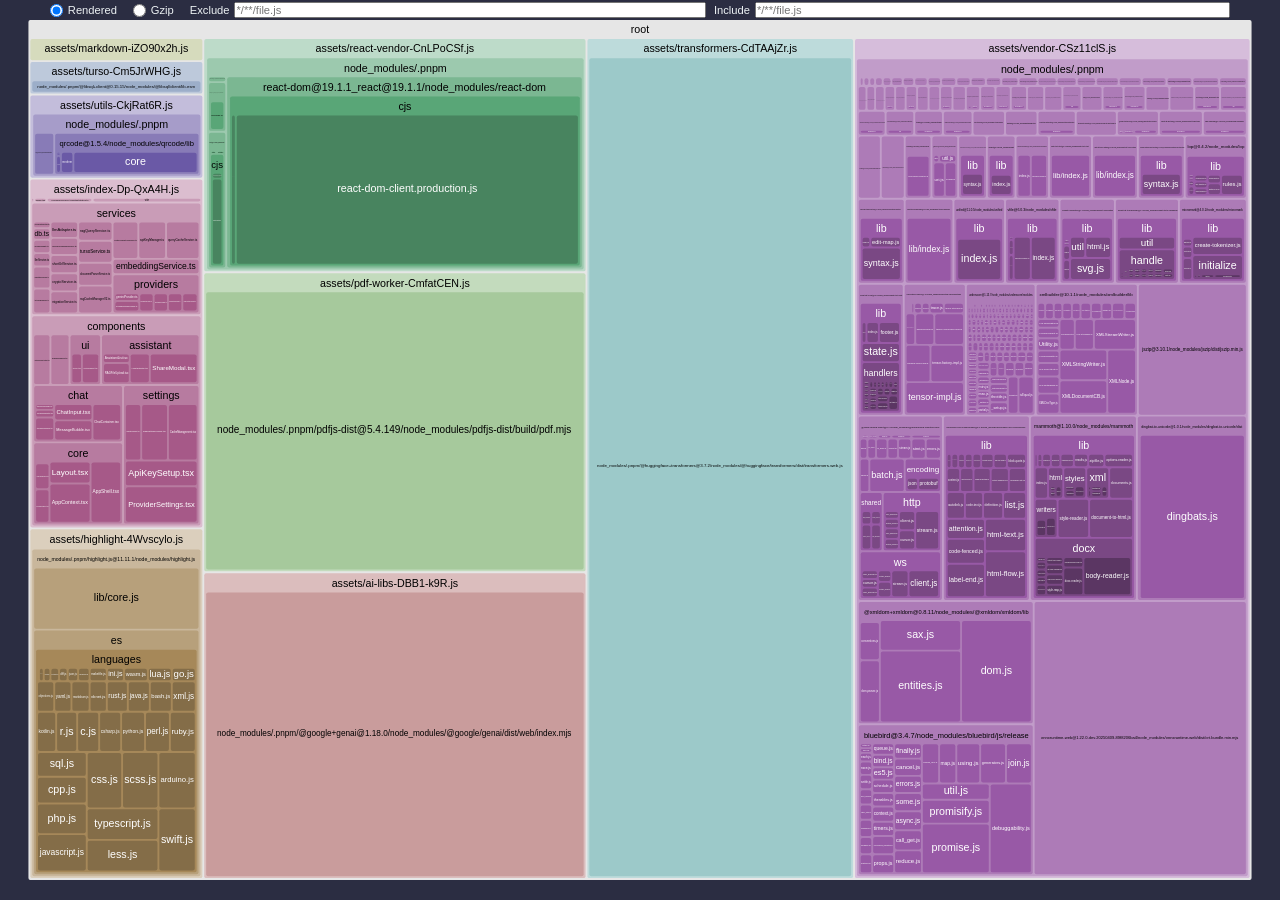
==== stats.html @ de88a408 "Updates" ====
<!DOCTYPE html>
<html lang="en">
<head>
  <meta charset="UTF-8" />
  <meta name="viewport" content="width=device-width, initial-scale=1.0" />
  <meta http-equiv="X-UA-Compatible" content="ie=edge" />
  <title>Rollup Visualizer</title>
  <style>
:root {
  --font-family: -apple-system, BlinkMacSystemFont, "Segoe UI", Roboto, "Helvetica Neue", Arial,
    "Noto Sans", sans-serif, "Apple Color Emoji", "Segoe UI Emoji", "Segoe UI Symbol",
    "Noto Color Emoji";
  --background-color: #2b2d42;
  --text-color: #edf2f4;
}

html {
  box-sizing: border-box;
}

*,
*:before,
*:after {
  box-sizing: inherit;
}

html {
  background-color: var(--background-color);
  color: var(--text-color);
  font-family: var(--font-family);
}

body {
  padding: 0;
  margin: 0;
}

html,
body {
  height: 100%;
  width: 100%;
  overflow: hidden;
}

body {
  display: flex;
  flex-direction: column;
}

svg {
  vertical-align: middle;
  width: 100%;
  height: 100%;
  max-height: 100vh;
}

main {
  flex-grow: 1;
  height: 100vh;
  padding: 20px;
}

.tooltip {
  position: absolute;
  z-index: 1070;
  border: 2px solid;
  border-radius: 5px;
  padding: 5px;
  font-size: 0.875rem;
  background-color: var(--background-color);
  color: var(--text-color);
}

.tooltip-hidden {
  visibility: hidden;
  opacity: 0;
}

.sidebar {
  position: fixed;
  top: 0;
  left: 0;
  right: 0;
  display: flex;
  flex-direction: row;
  font-size: 0.7rem;
  align-items: center;
  margin: 0 50px;
  height: 20px;
}

.size-selectors {
  display: flex;
  flex-direction: row;
  align-items: center;
}

.size-selector {
  display: flex;
  flex-direction: row;
  align-items: center;
  justify-content: center;
  margin-right: 1rem;
}
.size-selector input {
  margin: 0 0.3rem 0 0;
}

.filters {
  flex: 1;
  display: flex;
  flex-direction: row;
  align-items: center;
}

.module-filters {
  display: flex;
  flex-grow: 1;
}

.module-filter {
  display: flex;
  flex-direction: row;
  align-items: center;
  justify-content: center;
  flex: 1;
}
.module-filter input {
  flex: 1;
  height: 1rem;
  padding: 0.01rem;
  font-size: 0.7rem;
  margin-left: 0.3rem;
}
.module-filter + .module-filter {
  margin-left: 0.5rem;
}

.node {
  cursor: pointer;
}
  </style>
</head>
<body>
  <main></main>
  <script>
  /*<!--*/
var drawChart = (function (exports) {
  'use strict';

  var n,l$1,u$2,i$1,r$1,o$1,e$1,f$2,c$1,s$1,a$1,h$1,p$1={},v$1=[],y$1=/acit|ex(?:s|g|n|p|$)|rph|grid|ows|mnc|ntw|ine[ch]|zoo|^ord|itera/i,w$1=Array.isArray;function d$1(n,l){for(var u in l)n[u]=l[u];return n}function g(n){n&&n.parentNode&&n.parentNode.removeChild(n);}function _$1(l,u,t){var i,r,o,e={};for(o in u)"key"==o?i=u[o]:"ref"==o?r=u[o]:e[o]=u[o];if(arguments.length>2&&(e.children=arguments.length>3?n.call(arguments,2):t),"function"==typeof l&&null!=l.defaultProps)for(o in l.defaultProps) void 0===e[o]&&(e[o]=l.defaultProps[o]);return m$1(l,e,i,r,null)}function m$1(n,t,i,r,o){var e={type:n,props:t,key:i,ref:r,__k:null,__:null,__b:0,__e:null,__c:null,constructor:void 0,__v:null==o?++u$2:o,__i:-1,__u:0};return null==o&&null!=l$1.vnode&&l$1.vnode(e),e}function k$1(n){return n.children}function x$1(n,l){this.props=n,this.context=l;}function S(n,l){if(null==l)return n.__?S(n.__,n.__i+1):null;for(var u;l<n.__k.length;l++)if(null!=(u=n.__k[l])&&null!=u.__e)return u.__e;return "function"==typeof n.type?S(n):null}function C$1(n){var l,u;if(null!=(n=n.__)&&null!=n.__c){for(n.__e=n.__c.base=null,l=0;l<n.__k.length;l++)if(null!=(u=n.__k[l])&&null!=u.__e){n.__e=n.__c.base=u.__e;break}return C$1(n)}}function M(n){(!n.__d&&(n.__d=true)&&i$1.push(n)&&!$.__r++||r$1!=l$1.debounceRendering)&&((r$1=l$1.debounceRendering)||o$1)($);}function $(){for(var n,u,t,r,o,f,c,s=1;i$1.length;)i$1.length>s&&i$1.sort(e$1),n=i$1.shift(),s=i$1.length,n.__d&&(t=void 0,o=(r=(u=n).__v).__e,f=[],c=[],u.__P&&((t=d$1({},r)).__v=r.__v+1,l$1.vnode&&l$1.vnode(t),O(u.__P,t,r,u.__n,u.__P.namespaceURI,32&r.__u?[o]:null,f,null==o?S(r):o,!!(32&r.__u),c),t.__v=r.__v,t.__.__k[t.__i]=t,z$1(f,t,c),t.__e!=o&&C$1(t)));$.__r=0;}function I(n,l,u,t,i,r,o,e,f,c,s){var a,h,y,w,d,g,_=t&&t.__k||v$1,m=l.length;for(f=P(u,l,_,f,m),a=0;a<m;a++)null!=(y=u.__k[a])&&(h=-1==y.__i?p$1:_[y.__i]||p$1,y.__i=a,g=O(n,y,h,i,r,o,e,f,c,s),w=y.__e,y.ref&&h.ref!=y.ref&&(h.ref&&q$1(h.ref,null,y),s.push(y.ref,y.__c||w,y)),null==d&&null!=w&&(d=w),4&y.__u||h.__k===y.__k?f=A$1(y,f,n):"function"==typeof y.type&&void 0!==g?f=g:w&&(f=w.nextSibling),y.__u&=-7);return u.__e=d,f}function P(n,l,u,t,i){var r,o,e,f,c,s=u.length,a=s,h=0;for(n.__k=new Array(i),r=0;r<i;r++)null!=(o=l[r])&&"boolean"!=typeof o&&"function"!=typeof o?(f=r+h,(o=n.__k[r]="string"==typeof o||"number"==typeof o||"bigint"==typeof o||o.constructor==String?m$1(null,o,null,null,null):w$1(o)?m$1(k$1,{children:o},null,null,null):null==o.constructor&&o.__b>0?m$1(o.type,o.props,o.key,o.ref?o.ref:null,o.__v):o).__=n,o.__b=n.__b+1,e=null,-1!=(c=o.__i=L(o,u,f,a))&&(a--,(e=u[c])&&(e.__u|=2)),null==e||null==e.__v?(-1==c&&(i>s?h--:i<s&&h++),"function"!=typeof o.type&&(o.__u|=4)):c!=f&&(c==f-1?h--:c==f+1?h++:(c>f?h--:h++,o.__u|=4))):n.__k[r]=null;if(a)for(r=0;r<s;r++)null!=(e=u[r])&&0==(2&e.__u)&&(e.__e==t&&(t=S(e)),B$1(e,e));return t}function A$1(n,l,u){var t,i;if("function"==typeof n.type){for(t=n.__k,i=0;t&&i<t.length;i++)t[i]&&(t[i].__=n,l=A$1(t[i],l,u));return l}n.__e!=l&&(l&&n.type&&!u.contains(l)&&(l=S(n)),u.insertBefore(n.__e,l||null),l=n.__e);do{l=l&&l.nextSibling;}while(null!=l&&8==l.nodeType);return l}function L(n,l,u,t){var i,r,o=n.key,e=n.type,f=l[u];if(null===f&&null==n.key||f&&o==f.key&&e==f.type&&0==(2&f.__u))return u;if(t>(null!=f&&0==(2&f.__u)?1:0))for(i=u-1,r=u+1;i>=0||r<l.length;){if(i>=0){if((f=l[i])&&0==(2&f.__u)&&o==f.key&&e==f.type)return i;i--;}if(r<l.length){if((f=l[r])&&0==(2&f.__u)&&o==f.key&&e==f.type)return r;r++;}}return  -1}function T$1(n,l,u){"-"==l[0]?n.setProperty(l,null==u?"":u):n[l]=null==u?"":"number"!=typeof u||y$1.test(l)?u:u+"px";}function j$1(n,l,u,t,i){var r,o;n:if("style"==l)if("string"==typeof u)n.style.cssText=u;else {if("string"==typeof t&&(n.style.cssText=t=""),t)for(l in t)u&&l in u||T$1(n.style,l,"");if(u)for(l in u)t&&u[l]==t[l]||T$1(n.style,l,u[l]);}else if("o"==l[0]&&"n"==l[1])r=l!=(l=l.replace(f$2,"$1")),o=l.toLowerCase(),l=o in n||"onFocusOut"==l||"onFocusIn"==l?o.slice(2):l.slice(2),n.l||(n.l={}),n.l[l+r]=u,u?t?u.u=t.u:(u.u=c$1,n.addEventListener(l,r?a$1:s$1,r)):n.removeEventListener(l,r?a$1:s$1,r);else {if("http://www.w3.org/2000/svg"==i)l=l.replace(/xlink(H|:h)/,"h").replace(/sName$/,"s");else if("width"!=l&&"height"!=l&&"href"!=l&&"list"!=l&&"form"!=l&&"tabIndex"!=l&&"download"!=l&&"rowSpan"!=l&&"colSpan"!=l&&"role"!=l&&"popover"!=l&&l in n)try{n[l]=null==u?"":u;break n}catch(n){}"function"==typeof u||(null==u||false===u&&"-"!=l[4]?n.removeAttribute(l):n.setAttribute(l,"popover"==l&&1==u?"":u));}}function F(n){return function(u){if(this.l){var t=this.l[u.type+n];if(null==u.t)u.t=c$1++;else if(u.t<t.u)return;return t(l$1.event?l$1.event(u):u)}}}function O(n,u,t,i,r,o,e,f,c,s){var a,h,p,v,y,_,m,b,S,C,M,$,P,A,H,L,T,j=u.type;if(null!=u.constructor)return null;128&t.__u&&(c=!!(32&t.__u),o=[f=u.__e=t.__e]),(a=l$1.__b)&&a(u);n:if("function"==typeof j)try{if(b=u.props,S="prototype"in j&&j.prototype.render,C=(a=j.contextType)&&i[a.__c],M=a?C?C.props.value:a.__:i,t.__c?m=(h=u.__c=t.__c).__=h.__E:(S?u.__c=h=new j(b,M):(u.__c=h=new x$1(b,M),h.constructor=j,h.render=D$1),C&&C.sub(h),h.props=b,h.state||(h.state={}),h.context=M,h.__n=i,p=h.__d=!0,h.__h=[],h._sb=[]),S&&null==h.__s&&(h.__s=h.state),S&&null!=j.getDerivedStateFromProps&&(h.__s==h.state&&(h.__s=d$1({},h.__s)),d$1(h.__s,j.getDerivedStateFromProps(b,h.__s))),v=h.props,y=h.state,h.__v=u,p)S&&null==j.getDerivedStateFromProps&&null!=h.componentWillMount&&h.componentWillMount(),S&&null!=h.componentDidMount&&h.__h.push(h.componentDidMount);else {if(S&&null==j.getDerivedStateFromProps&&b!==v&&null!=h.componentWillReceiveProps&&h.componentWillReceiveProps(b,M),!h.__e&&null!=h.shouldComponentUpdate&&!1===h.shouldComponentUpdate(b,h.__s,M)||u.__v==t.__v){for(u.__v!=t.__v&&(h.props=b,h.state=h.__s,h.__d=!1),u.__e=t.__e,u.__k=t.__k,u.__k.some(function(n){n&&(n.__=u);}),$=0;$<h._sb.length;$++)h.__h.push(h._sb[$]);h._sb=[],h.__h.length&&e.push(h);break n}null!=h.componentWillUpdate&&h.componentWillUpdate(b,h.__s,M),S&&null!=h.componentDidUpdate&&h.__h.push(function(){h.componentDidUpdate(v,y,_);});}if(h.context=M,h.props=b,h.__P=n,h.__e=!1,P=l$1.__r,A=0,S){for(h.state=h.__s,h.__d=!1,P&&P(u),a=h.render(h.props,h.state,h.context),H=0;H<h._sb.length;H++)h.__h.push(h._sb[H]);h._sb=[];}else do{h.__d=!1,P&&P(u),a=h.render(h.props,h.state,h.context),h.state=h.__s;}while(h.__d&&++A<25);h.state=h.__s,null!=h.getChildContext&&(i=d$1(d$1({},i),h.getChildContext())),S&&!p&&null!=h.getSnapshotBeforeUpdate&&(_=h.getSnapshotBeforeUpdate(v,y)),L=a,null!=a&&a.type===k$1&&null==a.key&&(L=N(a.props.children)),f=I(n,w$1(L)?L:[L],u,t,i,r,o,e,f,c,s),h.base=u.__e,u.__u&=-161,h.__h.length&&e.push(h),m&&(h.__E=h.__=null);}catch(n){if(u.__v=null,c||null!=o)if(n.then){for(u.__u|=c?160:128;f&&8==f.nodeType&&f.nextSibling;)f=f.nextSibling;o[o.indexOf(f)]=null,u.__e=f;}else for(T=o.length;T--;)g(o[T]);else u.__e=t.__e,u.__k=t.__k;l$1.__e(n,u,t);}else null==o&&u.__v==t.__v?(u.__k=t.__k,u.__e=t.__e):f=u.__e=V(t.__e,u,t,i,r,o,e,c,s);return (a=l$1.diffed)&&a(u),128&u.__u?void 0:f}function z$1(n,u,t){for(var i=0;i<t.length;i++)q$1(t[i],t[++i],t[++i]);l$1.__c&&l$1.__c(u,n),n.some(function(u){try{n=u.__h,u.__h=[],n.some(function(n){n.call(u);});}catch(n){l$1.__e(n,u.__v);}});}function N(n){return "object"!=typeof n||null==n||n.__b&&n.__b>0?n:w$1(n)?n.map(N):d$1({},n)}function V(u,t,i,r,o,e,f,c,s){var a,h,v,y,d,_,m,b=i.props,k=t.props,x=t.type;if("svg"==x?o="http://www.w3.org/2000/svg":"math"==x?o="http://www.w3.org/1998/Math/MathML":o||(o="http://www.w3.org/1999/xhtml"),null!=e)for(a=0;a<e.length;a++)if((d=e[a])&&"setAttribute"in d==!!x&&(x?d.localName==x:3==d.nodeType)){u=d,e[a]=null;break}if(null==u){if(null==x)return document.createTextNode(k);u=document.createElementNS(o,x,k.is&&k),c&&(l$1.__m&&l$1.__m(t,e),c=false),e=null;}if(null==x)b===k||c&&u.data==k||(u.data=k);else {if(e=e&&n.call(u.childNodes),b=i.props||p$1,!c&&null!=e)for(b={},a=0;a<u.attributes.length;a++)b[(d=u.attributes[a]).name]=d.value;for(a in b)if(d=b[a],"children"==a);else if("dangerouslySetInnerHTML"==a)v=d;else if(!(a in k)){if("value"==a&&"defaultValue"in k||"checked"==a&&"defaultChecked"in k)continue;j$1(u,a,null,d,o);}for(a in k)d=k[a],"children"==a?y=d:"dangerouslySetInnerHTML"==a?h=d:"value"==a?_=d:"checked"==a?m=d:c&&"function"!=typeof d||b[a]===d||j$1(u,a,d,b[a],o);if(h)c||v&&(h.__html==v.__html||h.__html==u.innerHTML)||(u.innerHTML=h.__html),t.__k=[];else if(v&&(u.innerHTML=""),I("template"==t.type?u.content:u,w$1(y)?y:[y],t,i,r,"foreignObject"==x?"http://www.w3.org/1999/xhtml":o,e,f,e?e[0]:i.__k&&S(i,0),c,s),null!=e)for(a=e.length;a--;)g(e[a]);c||(a="value","progress"==x&&null==_?u.removeAttribute("value"):null!=_&&(_!==u[a]||"progress"==x&&!_||"option"==x&&_!=b[a])&&j$1(u,a,_,b[a],o),a="checked",null!=m&&m!=u[a]&&j$1(u,a,m,b[a],o));}return u}function q$1(n,u,t){try{if("function"==typeof n){var i="function"==typeof n.__u;i&&n.__u(),i&&null==u||(n.__u=n(u));}else n.current=u;}catch(n){l$1.__e(n,t);}}function B$1(n,u,t){var i,r;if(l$1.unmount&&l$1.unmount(n),(i=n.ref)&&(i.current&&i.current!=n.__e||q$1(i,null,u)),null!=(i=n.__c)){if(i.componentWillUnmount)try{i.componentWillUnmount();}catch(n){l$1.__e(n,u);}i.base=i.__P=null;}if(i=n.__k)for(r=0;r<i.length;r++)i[r]&&B$1(i[r],u,t||"function"!=typeof n.type);t||g(n.__e),n.__c=n.__=n.__e=void 0;}function D$1(n,l,u){return this.constructor(n,u)}function E(u,t,i){var r,o,e,f;t==document&&(t=document.documentElement),l$1.__&&l$1.__(u,t),o=(r="function"=="undefined")?null:t.__k,e=[],f=[],O(t,u=(t).__k=_$1(k$1,null,[u]),o||p$1,p$1,t.namespaceURI,o?null:t.firstChild?n.call(t.childNodes):null,e,o?o.__e:t.firstChild,r,f),z$1(e,u,f);}function K(n){function l(n){var u,t;return this.getChildContext||(u=new Set,(t={})[l.__c]=this,this.getChildContext=function(){return t},this.componentWillUnmount=function(){u=null;},this.shouldComponentUpdate=function(n){this.props.value!=n.value&&u.forEach(function(n){n.__e=true,M(n);});},this.sub=function(n){u.add(n);var l=n.componentWillUnmount;n.componentWillUnmount=function(){u&&u.delete(n),l&&l.call(n);};}),n.children}return l.__c="__cC"+h$1++,l.__=n,l.Provider=l.__l=(l.Consumer=function(n,l){return n.children(l)}).contextType=l,l}n=v$1.slice,l$1={__e:function(n,l,u,t){for(var i,r,o;l=l.__;)if((i=l.__c)&&!i.__)try{if((r=i.constructor)&&null!=r.getDerivedStateFromError&&(i.setState(r.getDerivedStateFromError(n)),o=i.__d),null!=i.componentDidCatch&&(i.componentDidCatch(n,t||{}),o=i.__d),o)return i.__E=i}catch(l){n=l;}throw n}},u$2=0,x$1.prototype.setState=function(n,l){var u;u=null!=this.__s&&this.__s!=this.state?this.__s:this.__s=d$1({},this.state),"function"==typeof n&&(n=n(d$1({},u),this.props)),n&&d$1(u,n),null!=n&&this.__v&&(l&&this._sb.push(l),M(this));},x$1.prototype.forceUpdate=function(n){this.__v&&(this.__e=true,n&&this.__h.push(n),M(this));},x$1.prototype.render=k$1,i$1=[],o$1="function"==typeof Promise?Promise.prototype.then.bind(Promise.resolve()):setTimeout,e$1=function(n,l){return n.__v.__b-l.__v.__b},$.__r=0,f$2=/(PointerCapture)$|Capture$/i,c$1=0,s$1=F(false),a$1=F(true),h$1=0;

  var f$1=0;function u$1(e,t,n,o,i,u){t||(t={});var a,c,p=t;if("ref"in p)for(c in p={},t)"ref"==c?a=t[c]:p[c]=t[c];var l={type:e,props:p,key:n,ref:a,__k:null,__:null,__b:0,__e:null,__c:null,constructor:void 0,__v:--f$1,__i:-1,__u:0,__source:i,__self:u};if("function"==typeof e&&(a=e.defaultProps))for(c in a) void 0===p[c]&&(p[c]=a[c]);return l$1.vnode&&l$1.vnode(l),l}

  function count$1(node) {
    var sum = 0,
        children = node.children,
        i = children && children.length;
    if (!i) sum = 1;
    else while (--i >= 0) sum += children[i].value;
    node.value = sum;
  }

  function node_count() {
    return this.eachAfter(count$1);
  }

  function node_each(callback, that) {
    let index = -1;
    for (const node of this) {
      callback.call(that, node, ++index, this);
    }
    return this;
  }

  function node_eachBefore(callback, that) {
    var node = this, nodes = [node], children, i, index = -1;
    while (node = nodes.pop()) {
      callback.call(that, node, ++index, this);
      if (children = node.children) {
        for (i = children.length - 1; i >= 0; --i) {
          nodes.push(children[i]);
        }
      }
    }
    return this;
  }

  function node_eachAfter(callback, that) {
    var node = this, nodes = [node], next = [], children, i, n, index = -1;
    while (node = nodes.pop()) {
      next.push(node);
      if (children = node.children) {
        for (i = 0, n = children.length; i < n; ++i) {
          nodes.push(children[i]);
        }
      }
    }
    while (node = next.pop()) {
      callback.call(that, node, ++index, this);
    }
    return this;
  }

  function node_find(callback, that) {
    let index = -1;
    for (const node of this) {
      if (callback.call(that, node, ++index, this)) {
        return node;
      }
    }
  }

  function node_sum(value) {
    return this.eachAfter(function(node) {
      var sum = +value(node.data) || 0,
          children = node.children,
          i = children && children.length;
      while (--i >= 0) sum += children[i].value;
      node.value = sum;
    });
  }

  function node_sort(compare) {
    return this.eachBefore(function(node) {
      if (node.children) {
        node.children.sort(compare);
      }
    });
  }

  function node_path(end) {
    var start = this,
        ancestor = leastCommonAncestor(start, end),
        nodes = [start];
    while (start !== ancestor) {
      start = start.parent;
      nodes.push(start);
    }
    var k = nodes.length;
    while (end !== ancestor) {
      nodes.splice(k, 0, end);
      end = end.parent;
    }
    return nodes;
  }

  function leastCommonAncestor(a, b) {
    if (a === b) return a;
    var aNodes = a.ancestors(),
        bNodes = b.ancestors(),
        c = null;
    a = aNodes.pop();
    b = bNodes.pop();
    while (a === b) {
      c = a;
      a = aNodes.pop();
      b = bNodes.pop();
    }
    return c;
  }

  function node_ancestors() {
    var node = this, nodes = [node];
    while (node = node.parent) {
      nodes.push(node);
    }
    return nodes;
  }

  function node_descendants() {
    return Array.from(this);
  }

  function node_leaves() {
    var leaves = [];
    this.eachBefore(function(node) {
      if (!node.children) {
        leaves.push(node);
      }
    });
    return leaves;
  }

  function node_links() {
    var root = this, links = [];
    root.each(function(node) {
      if (node !== root) { // Don’t include the root’s parent, if any.
        links.push({source: node.parent, target: node});
      }
    });
    return links;
  }

  function* node_iterator() {
    var node = this, current, next = [node], children, i, n;
    do {
      current = next.reverse(), next = [];
      while (node = current.pop()) {
        yield node;
        if (children = node.children) {
          for (i = 0, n = children.length; i < n; ++i) {
            next.push(children[i]);
          }
        }
      }
    } while (next.length);
  }

  function hierarchy(data, children) {
    if (data instanceof Map) {
      data = [undefined, data];
      if (children === undefined) children = mapChildren;
    } else if (children === undefined) {
      children = objectChildren;
    }

    var root = new Node$1(data),
        node,
        nodes = [root],
        child,
        childs,
        i,
        n;

    while (node = nodes.pop()) {
      if ((childs = children(node.data)) && (n = (childs = Array.from(childs)).length)) {
        node.children = childs;
        for (i = n - 1; i >= 0; --i) {
          nodes.push(child = childs[i] = new Node$1(childs[i]));
          child.parent = node;
          child.depth = node.depth + 1;
        }
      }
    }

    return root.eachBefore(computeHeight);
  }

  function node_copy() {
    return hierarchy(this).eachBefore(copyData);
  }

  function objectChildren(d) {
    return d.children;
  }

  function mapChildren(d) {
    return Array.isArray(d) ? d[1] : null;
  }

  function copyData(node) {
    if (node.data.value !== undefined) node.value = node.data.value;
    node.data = node.data.data;
  }

  function computeHeight(node) {
    var height = 0;
    do node.height = height;
    while ((node = node.parent) && (node.height < ++height));
  }

  function Node$1(data) {
    this.data = data;
    this.depth =
    this.height = 0;
    this.parent = null;
  }

  Node$1.prototype = hierarchy.prototype = {
    constructor: Node$1,
    count: node_count,
    each: node_each,
    eachAfter: node_eachAfter,
    eachBefore: node_eachBefore,
    find: node_find,
    sum: node_sum,
    sort: node_sort,
    path: node_path,
    ancestors: node_ancestors,
    descendants: node_descendants,
    leaves: node_leaves,
    links: node_links,
    copy: node_copy,
    [Symbol.iterator]: node_iterator
  };

  function required(f) {
    if (typeof f !== "function") throw new Error;
    return f;
  }

  function constantZero() {
    return 0;
  }

  function constant$1(x) {
    return function() {
      return x;
    };
  }

  function roundNode(node) {
    node.x0 = Math.round(node.x0);
    node.y0 = Math.round(node.y0);
    node.x1 = Math.round(node.x1);
    node.y1 = Math.round(node.y1);
  }

  function treemapDice(parent, x0, y0, x1, y1) {
    var nodes = parent.children,
        node,
        i = -1,
        n = nodes.length,
        k = parent.value && (x1 - x0) / parent.value;

    while (++i < n) {
      node = nodes[i], node.y0 = y0, node.y1 = y1;
      node.x0 = x0, node.x1 = x0 += node.value * k;
    }
  }

  function treemapSlice(parent, x0, y0, x1, y1) {
    var nodes = parent.children,
        node,
        i = -1,
        n = nodes.length,
        k = parent.value && (y1 - y0) / parent.value;

    while (++i < n) {
      node = nodes[i], node.x0 = x0, node.x1 = x1;
      node.y0 = y0, node.y1 = y0 += node.value * k;
    }
  }

  var phi = (1 + Math.sqrt(5)) / 2;

  function squarifyRatio(ratio, parent, x0, y0, x1, y1) {
    var rows = [],
        nodes = parent.children,
        row,
        nodeValue,
        i0 = 0,
        i1 = 0,
        n = nodes.length,
        dx, dy,
        value = parent.value,
        sumValue,
        minValue,
        maxValue,
        newRatio,
        minRatio,
        alpha,
        beta;

    while (i0 < n) {
      dx = x1 - x0, dy = y1 - y0;

      // Find the next non-empty node.
      do sumValue = nodes[i1++].value; while (!sumValue && i1 < n);
      minValue = maxValue = sumValue;
      alpha = Math.max(dy / dx, dx / dy) / (value * ratio);
      beta = sumValue * sumValue * alpha;
      minRatio = Math.max(maxValue / beta, beta / minValue);

      // Keep adding nodes while the aspect ratio maintains or improves.
      for (; i1 < n; ++i1) {
        sumValue += nodeValue = nodes[i1].value;
        if (nodeValue < minValue) minValue = nodeValue;
        if (nodeValue > maxValue) maxValue = nodeValue;
        beta = sumValue * sumValue * alpha;
        newRatio = Math.max(maxValue / beta, beta / minValue);
        if (newRatio > minRatio) { sumValue -= nodeValue; break; }
        minRatio = newRatio;
      }

      // Position and record the row orientation.
      rows.push(row = {value: sumValue, dice: dx < dy, children: nodes.slice(i0, i1)});
      if (row.dice) treemapDice(row, x0, y0, x1, value ? y0 += dy * sumValue / value : y1);
      else treemapSlice(row, x0, y0, value ? x0 += dx * sumValue / value : x1, y1);
      value -= sumValue, i0 = i1;
    }

    return rows;
  }

  var squarify = (function custom(ratio) {

    function squarify(parent, x0, y0, x1, y1) {
      squarifyRatio(ratio, parent, x0, y0, x1, y1);
    }

    squarify.ratio = function(x) {
      return custom((x = +x) > 1 ? x : 1);
    };

    return squarify;
  })(phi);

  function treemap() {
    var tile = squarify,
        round = false,
        dx = 1,
        dy = 1,
        paddingStack = [0],
        paddingInner = constantZero,
        paddingTop = constantZero,
        paddingRight = constantZero,
        paddingBottom = constantZero,
        paddingLeft = constantZero;

    function treemap(root) {
      root.x0 =
      root.y0 = 0;
      root.x1 = dx;
      root.y1 = dy;
      root.eachBefore(positionNode);
      paddingStack = [0];
      if (round) root.eachBefore(roundNode);
      return root;
    }

    function positionNode(node) {
      var p = paddingStack[node.depth],
          x0 = node.x0 + p,
          y0 = node.y0 + p,
          x1 = node.x1 - p,
          y1 = node.y1 - p;
      if (x1 < x0) x0 = x1 = (x0 + x1) / 2;
      if (y1 < y0) y0 = y1 = (y0 + y1) / 2;
      node.x0 = x0;
      node.y0 = y0;
      node.x1 = x1;
      node.y1 = y1;
      if (node.children) {
        p = paddingStack[node.depth + 1] = paddingInner(node) / 2;
        x0 += paddingLeft(node) - p;
        y0 += paddingTop(node) - p;
        x1 -= paddingRight(node) - p;
        y1 -= paddingBottom(node) - p;
        if (x1 < x0) x0 = x1 = (x0 + x1) / 2;
        if (y1 < y0) y0 = y1 = (y0 + y1) / 2;
        tile(node, x0, y0, x1, y1);
      }
    }

    treemap.round = function(x) {
      return arguments.length ? (round = !!x, treemap) : round;
    };

    treemap.size = function(x) {
      return arguments.length ? (dx = +x[0], dy = +x[1], treemap) : [dx, dy];
    };

    treemap.tile = function(x) {
      return arguments.length ? (tile = required(x), treemap) : tile;
    };

    treemap.padding = function(x) {
      return arguments.length ? treemap.paddingInner(x).paddingOuter(x) : treemap.paddingInner();
    };

    treemap.paddingInner = function(x) {
      return arguments.length ? (paddingInner = typeof x === "function" ? x : constant$1(+x), treemap) : paddingInner;
    };

    treemap.paddingOuter = function(x) {
      return arguments.length ? treemap.paddingTop(x).paddingRight(x).paddingBottom(x).paddingLeft(x) : treemap.paddingTop();
    };

    treemap.paddingTop = function(x) {
      return arguments.length ? (paddingTop = typeof x === "function" ? x : constant$1(+x), treemap) : paddingTop;
    };

    treemap.paddingRight = function(x) {
      return arguments.length ? (paddingRight = typeof x === "function" ? x : constant$1(+x), treemap) : paddingRight;
    };

    treemap.paddingBottom = function(x) {
      return arguments.length ? (paddingBottom = typeof x === "function" ? x : constant$1(+x), treemap) : paddingBottom;
    };

    treemap.paddingLeft = function(x) {
      return arguments.length ? (paddingLeft = typeof x === "function" ? x : constant$1(+x), treemap) : paddingLeft;
    };

    return treemap;
  }

  var treemapResquarify = (function custom(ratio) {

    function resquarify(parent, x0, y0, x1, y1) {
      if ((rows = parent._squarify) && (rows.ratio === ratio)) {
        var rows,
            row,
            nodes,
            i,
            j = -1,
            n,
            m = rows.length,
            value = parent.value;

        while (++j < m) {
          row = rows[j], nodes = row.children;
          for (i = row.value = 0, n = nodes.length; i < n; ++i) row.value += nodes[i].value;
          if (row.dice) treemapDice(row, x0, y0, x1, value ? y0 += (y1 - y0) * row.value / value : y1);
          else treemapSlice(row, x0, y0, value ? x0 += (x1 - x0) * row.value / value : x1, y1);
          value -= row.value;
        }
      } else {
        parent._squarify = rows = squarifyRatio(ratio, parent, x0, y0, x1, y1);
        rows.ratio = ratio;
      }
    }

    resquarify.ratio = function(x) {
      return custom((x = +x) > 1 ? x : 1);
    };

    return resquarify;
  })(phi);

  const isModuleTree = (mod) => "children" in mod;

  let count = 0;
  class Id {
      constructor(id) {
          this._id = id;
          const url = new URL(window.location.href);
          url.hash = id;
          this._href = url.toString();
      }
      get id() {
          return this._id;
      }
      get href() {
          return this._href;
      }
      toString() {
          return `url(${this.href})`;
      }
  }
  function generateUniqueId(name) {
      count += 1;
      const id = ["O", name, count].filter(Boolean).join("-");
      return new Id(id);
  }

  const LABELS = {
      renderedLength: "Rendered",
      gzipLength: "Gzip",
      brotliLength: "Brotli",
  };
  const getAvailableSizeOptions = (options) => {
      const availableSizeProperties = ["renderedLength"];
      if (options.gzip) {
          availableSizeProperties.push("gzipLength");
      }
      if (options.brotli) {
          availableSizeProperties.push("brotliLength");
      }
      return availableSizeProperties;
  };

  var t,r,u,i,o=0,f=[],c=l$1,e=c.__b,a=c.__r,v=c.diffed,l=c.__c,m=c.unmount,s=c.__;function p(n,t){c.__h&&c.__h(r,n,o||t),o=0;var u=r.__H||(r.__H={__:[],__h:[]});return n>=u.__.length&&u.__.push({}),u.__[n]}function d(n){return o=1,h(D,n)}function h(n,u,i){var o=p(t++,2);if(o.t=n,!o.__c&&(o.__=[D(void 0,u),function(n){var t=o.__N?o.__N[0]:o.__[0],r=o.t(t,n);t!==r&&(o.__N=[r,o.__[1]],o.__c.setState({}));}],o.__c=r,!r.__f)){var f=function(n,t,r){if(!o.__c.__H)return  true;var u=o.__c.__H.__.filter(function(n){return !!n.__c});if(u.every(function(n){return !n.__N}))return !c||c.call(this,n,t,r);var i=o.__c.props!==n;return u.forEach(function(n){if(n.__N){var t=n.__[0];n.__=n.__N,n.__N=void 0,t!==n.__[0]&&(i=true);}}),c&&c.call(this,n,t,r)||i};r.__f=true;var c=r.shouldComponentUpdate,e=r.componentWillUpdate;r.componentWillUpdate=function(n,t,r){if(this.__e){var u=c;c=void 0,f(n,t,r),c=u;}e&&e.call(this,n,t,r);},r.shouldComponentUpdate=f;}return o.__N||o.__}function y(n,u){var i=p(t++,3);!c.__s&&C(i.__H,u)&&(i.__=n,i.u=u,r.__H.__h.push(i));}function _(n,u){var i=p(t++,4);!c.__s&&C(i.__H,u)&&(i.__=n,i.u=u,r.__h.push(i));}function A(n){return o=5,T(function(){return {current:n}},[])}function T(n,r){var u=p(t++,7);return C(u.__H,r)&&(u.__=n(),u.__H=r,u.__h=n),u.__}function q(n,t){return o=8,T(function(){return n},t)}function x(n){var u=r.context[n.__c],i=p(t++,9);return i.c=n,u?(null==i.__&&(i.__=true,u.sub(r)),u.props.value):n.__}function j(){for(var n;n=f.shift();)if(n.__P&&n.__H)try{n.__H.__h.forEach(z),n.__H.__h.forEach(B),n.__H.__h=[];}catch(t){n.__H.__h=[],c.__e(t,n.__v);}}c.__b=function(n){r=null,e&&e(n);},c.__=function(n,t){n&&t.__k&&t.__k.__m&&(n.__m=t.__k.__m),s&&s(n,t);},c.__r=function(n){a&&a(n),t=0;var i=(r=n.__c).__H;i&&(u===r?(i.__h=[],r.__h=[],i.__.forEach(function(n){n.__N&&(n.__=n.__N),n.u=n.__N=void 0;})):(i.__h.forEach(z),i.__h.forEach(B),i.__h=[],t=0)),u=r;},c.diffed=function(n){v&&v(n);var t=n.__c;t&&t.__H&&(t.__H.__h.length&&(1!==f.push(t)&&i===c.requestAnimationFrame||((i=c.requestAnimationFrame)||w)(j)),t.__H.__.forEach(function(n){n.u&&(n.__H=n.u),n.u=void 0;})),u=r=null;},c.__c=function(n,t){t.some(function(n){try{n.__h.forEach(z),n.__h=n.__h.filter(function(n){return !n.__||B(n)});}catch(r){t.some(function(n){n.__h&&(n.__h=[]);}),t=[],c.__e(r,n.__v);}}),l&&l(n,t);},c.unmount=function(n){m&&m(n);var t,r=n.__c;r&&r.__H&&(r.__H.__.forEach(function(n){try{z(n);}catch(n){t=n;}}),r.__H=void 0,t&&c.__e(t,r.__v));};var k="function"==typeof requestAnimationFrame;function w(n){var t,r=function(){clearTimeout(u),k&&cancelAnimationFrame(t),setTimeout(n);},u=setTimeout(r,35);k&&(t=requestAnimationFrame(r));}function z(n){var t=r,u=n.__c;"function"==typeof u&&(n.__c=void 0,u()),r=t;}function B(n){var t=r;n.__c=n.__(),r=t;}function C(n,t){return !n||n.length!==t.length||t.some(function(t,r){return t!==n[r]})}function D(n,t){return "function"==typeof t?t(n):t}

  const PLACEHOLDER = "*/**/file.js";
  const SideBar = ({ availableSizeProperties, sizeProperty, setSizeProperty, onExcludeChange, onIncludeChange, }) => {
      const [includeValue, setIncludeValue] = d("");
      const [excludeValue, setExcludeValue] = d("");
      const handleSizePropertyChange = (sizeProp) => () => {
          if (sizeProp !== sizeProperty) {
              setSizeProperty(sizeProp);
          }
      };
      const handleIncludeChange = (event) => {
          const value = event.currentTarget.value;
          setIncludeValue(value);
          onIncludeChange(value);
      };
      const handleExcludeChange = (event) => {
          const value = event.currentTarget.value;
          setExcludeValue(value);
          onExcludeChange(value);
      };
      return (u$1("aside", { className: "sidebar", children: [u$1("div", { className: "size-selectors", children: availableSizeProperties.length > 1 &&
                      availableSizeProperties.map((sizeProp) => {
                          const id = `selector-${sizeProp}`;
                          return (u$1("div", { className: "size-selector", children: [u$1("input", { type: "radio", id: id, checked: sizeProp === sizeProperty, onChange: handleSizePropertyChange(sizeProp) }), u$1("label", { htmlFor: id, children: LABELS[sizeProp] })] }, sizeProp));
                      }) }), u$1("div", { className: "module-filters", children: [u$1("div", { className: "module-filter", children: [u$1("label", { htmlFor: "module-filter-exclude", children: "Exclude" }), u$1("input", { type: "text", id: "module-filter-exclude", value: excludeValue, onInput: handleExcludeChange, placeholder: PLACEHOLDER })] }), u$1("div", { className: "module-filter", children: [u$1("label", { htmlFor: "module-filter-include", children: "Include" }), u$1("input", { type: "text", id: "module-filter-include", value: includeValue, onInput: handleIncludeChange, placeholder: PLACEHOLDER })] })] })] }));
  };

  function getDefaultExportFromCjs (x) {
  	return x && x.__esModule && Object.prototype.hasOwnProperty.call(x, 'default') ? x['default'] : x;
  }

  var utils = {};

  var constants$1;
  var hasRequiredConstants;

  function requireConstants () {
  	if (hasRequiredConstants) return constants$1;
  	hasRequiredConstants = 1;

  	const WIN_SLASH = '\\\\/';
  	const WIN_NO_SLASH = `[^${WIN_SLASH}]`;

  	/**
  	 * Posix glob regex
  	 */

  	const DOT_LITERAL = '\\.';
  	const PLUS_LITERAL = '\\+';
  	const QMARK_LITERAL = '\\?';
  	const SLASH_LITERAL = '\\/';
  	const ONE_CHAR = '(?=.)';
  	const QMARK = '[^/]';
  	const END_ANCHOR = `(?:${SLASH_LITERAL}|$)`;
  	const START_ANCHOR = `(?:^|${SLASH_LITERAL})`;
  	const DOTS_SLASH = `${DOT_LITERAL}{1,2}${END_ANCHOR}`;
  	const NO_DOT = `(?!${DOT_LITERAL})`;
  	const NO_DOTS = `(?!${START_ANCHOR}${DOTS_SLASH})`;
  	const NO_DOT_SLASH = `(?!${DOT_LITERAL}{0,1}${END_ANCHOR})`;
  	const NO_DOTS_SLASH = `(?!${DOTS_SLASH})`;
  	const QMARK_NO_DOT = `[^.${SLASH_LITERAL}]`;
  	const STAR = `${QMARK}*?`;
  	const SEP = '/';

  	const POSIX_CHARS = {
  	  DOT_LITERAL,
  	  PLUS_LITERAL,
  	  QMARK_LITERAL,
  	  SLASH_LITERAL,
  	  ONE_CHAR,
  	  QMARK,
  	  END_ANCHOR,
  	  DOTS_SLASH,
  	  NO_DOT,
  	  NO_DOTS,
  	  NO_DOT_SLASH,
  	  NO_DOTS_SLASH,
  	  QMARK_NO_DOT,
  	  STAR,
  	  START_ANCHOR,
  	  SEP
  	};

  	/**
  	 * Windows glob regex
  	 */

  	const WINDOWS_CHARS = {
  	  ...POSIX_CHARS,

  	  SLASH_LITERAL: `[${WIN_SLASH}]`,
  	  QMARK: WIN_NO_SLASH,
  	  STAR: `${WIN_NO_SLASH}*?`,
  	  DOTS_SLASH: `${DOT_LITERAL}{1,2}(?:[${WIN_SLASH}]|$)`,
  	  NO_DOT: `(?!${DOT_LITERAL})`,
  	  NO_DOTS: `(?!(?:^|[${WIN_SLASH}])${DOT_LITERAL}{1,2}(?:[${WIN_SLASH}]|$))`,
  	  NO_DOT_SLASH: `(?!${DOT_LITERAL}{0,1}(?:[${WIN_SLASH}]|$))`,
  	  NO_DOTS_SLASH: `(?!${DOT_LITERAL}{1,2}(?:[${WIN_SLASH}]|$))`,
  	  QMARK_NO_DOT: `[^.${WIN_SLASH}]`,
  	  START_ANCHOR: `(?:^|[${WIN_SLASH}])`,
  	  END_ANCHOR: `(?:[${WIN_SLASH}]|$)`,
  	  SEP: '\\'
  	};

  	/**
  	 * POSIX Bracket Regex
  	 */

  	const POSIX_REGEX_SOURCE = {
  	  alnum: 'a-zA-Z0-9',
  	  alpha: 'a-zA-Z',
  	  ascii: '\\x00-\\x7F',
  	  blank: ' \\t',
  	  cntrl: '\\x00-\\x1F\\x7F',
  	  digit: '0-9',
  	  graph: '\\x21-\\x7E',
  	  lower: 'a-z',
  	  print: '\\x20-\\x7E ',
  	  punct: '\\-!"#$%&\'()\\*+,./:;<=>?@[\\]^_`{|}~',
  	  space: ' \\t\\r\\n\\v\\f',
  	  upper: 'A-Z',
  	  word: 'A-Za-z0-9_',
  	  xdigit: 'A-Fa-f0-9'
  	};

  	constants$1 = {
  	  MAX_LENGTH: 1024 * 64,
  	  POSIX_REGEX_SOURCE,

  	  // regular expressions
  	  REGEX_BACKSLASH: /\\(?![*+?^${}(|)[\]])/g,
  	  REGEX_NON_SPECIAL_CHARS: /^[^@![\].,$*+?^{}()|\\/]+/,
  	  REGEX_SPECIAL_CHARS: /[-*+?.^${}(|)[\]]/,
  	  REGEX_SPECIAL_CHARS_BACKREF: /(\\?)((\W)(\3*))/g,
  	  REGEX_SPECIAL_CHARS_GLOBAL: /([-*+?.^${}(|)[\]])/g,
  	  REGEX_REMOVE_BACKSLASH: /(?:\[.*?[^\\]\]|\\(?=.))/g,

  	  // Replace globs with equivalent patterns to reduce parsing time.
  	  REPLACEMENTS: {
  	    '***': '*',
  	    '**/**': '**',
  	    '**/**/**': '**'
  	  },

  	  // Digits
  	  CHAR_0: 48, /* 0 */
  	  CHAR_9: 57, /* 9 */

  	  // Alphabet chars.
  	  CHAR_UPPERCASE_A: 65, /* A */
  	  CHAR_LOWERCASE_A: 97, /* a */
  	  CHAR_UPPERCASE_Z: 90, /* Z */
  	  CHAR_LOWERCASE_Z: 122, /* z */

  	  CHAR_LEFT_PARENTHESES: 40, /* ( */
  	  CHAR_RIGHT_PARENTHESES: 41, /* ) */

  	  CHAR_ASTERISK: 42, /* * */

  	  // Non-alphabetic chars.
  	  CHAR_AMPERSAND: 38, /* & */
  	  CHAR_AT: 64, /* @ */
  	  CHAR_BACKWARD_SLASH: 92, /* \ */
  	  CHAR_CARRIAGE_RETURN: 13, /* \r */
  	  CHAR_CIRCUMFLEX_ACCENT: 94, /* ^ */
  	  CHAR_COLON: 58, /* : */
  	  CHAR_COMMA: 44, /* , */
  	  CHAR_DOT: 46, /* . */
  	  CHAR_DOUBLE_QUOTE: 34, /* " */
  	  CHAR_EQUAL: 61, /* = */
  	  CHAR_EXCLAMATION_MARK: 33, /* ! */
  	  CHAR_FORM_FEED: 12, /* \f */
  	  CHAR_FORWARD_SLASH: 47, /* / */
  	  CHAR_GRAVE_ACCENT: 96, /* ` */
  	  CHAR_HASH: 35, /* # */
  	  CHAR_HYPHEN_MINUS: 45, /* - */
  	  CHAR_LEFT_ANGLE_BRACKET: 60, /* < */
  	  CHAR_LEFT_CURLY_BRACE: 123, /* { */
  	  CHAR_LEFT_SQUARE_BRACKET: 91, /* [ */
  	  CHAR_LINE_FEED: 10, /* \n */
  	  CHAR_NO_BREAK_SPACE: 160, /* \u00A0 */
  	  CHAR_PERCENT: 37, /* % */
  	  CHAR_PLUS: 43, /* + */
  	  CHAR_QUESTION_MARK: 63, /* ? */
  	  CHAR_RIGHT_ANGLE_BRACKET: 62, /* > */
  	  CHAR_RIGHT_CURLY_BRACE: 125, /* } */
  	  CHAR_RIGHT_SQUARE_BRACKET: 93, /* ] */
  	  CHAR_SEMICOLON: 59, /* ; */
  	  CHAR_SINGLE_QUOTE: 39, /* ' */
  	  CHAR_SPACE: 32, /*   */
  	  CHAR_TAB: 9, /* \t */
  	  CHAR_UNDERSCORE: 95, /* _ */
  	  CHAR_VERTICAL_LINE: 124, /* | */
  	  CHAR_ZERO_WIDTH_NOBREAK_SPACE: 65279, /* \uFEFF */

  	  /**
  	   * Create EXTGLOB_CHARS
  	   */

  	  extglobChars(chars) {
  	    return {
  	      '!': { type: 'negate', open: '(?:(?!(?:', close: `))${chars.STAR})` },
  	      '?': { type: 'qmark', open: '(?:', close: ')?' },
  	      '+': { type: 'plus', open: '(?:', close: ')+' },
  	      '*': { type: 'star', open: '(?:', close: ')*' },
  	      '@': { type: 'at', open: '(?:', close: ')' }
  	    };
  	  },

  	  /**
  	   * Create GLOB_CHARS
  	   */

  	  globChars(win32) {
  	    return win32 === true ? WINDOWS_CHARS : POSIX_CHARS;
  	  }
  	};
  	return constants$1;
  }

  /*global navigator*/

  var hasRequiredUtils;

  function requireUtils () {
  	if (hasRequiredUtils) return utils;
  	hasRequiredUtils = 1;
  	(function (exports) {

  		const {
  		  REGEX_BACKSLASH,
  		  REGEX_REMOVE_BACKSLASH,
  		  REGEX_SPECIAL_CHARS,
  		  REGEX_SPECIAL_CHARS_GLOBAL
  		} = /*@__PURE__*/ requireConstants();

  		exports.isObject = val => val !== null && typeof val === 'object' && !Array.isArray(val);
  		exports.hasRegexChars = str => REGEX_SPECIAL_CHARS.test(str);
  		exports.isRegexChar = str => str.length === 1 && exports.hasRegexChars(str);
  		exports.escapeRegex = str => str.replace(REGEX_SPECIAL_CHARS_GLOBAL, '\\$1');
  		exports.toPosixSlashes = str => str.replace(REGEX_BACKSLASH, '/');

  		exports.isWindows = () => {
  		  if (typeof navigator !== 'undefined' && navigator.platform) {
  		    const platform = navigator.platform.toLowerCase();
  		    return platform === 'win32' || platform === 'windows';
  		  }

  		  if (typeof process !== 'undefined' && process.platform) {
  		    return process.platform === 'win32';
  		  }

  		  return false;
  		};

  		exports.removeBackslashes = str => {
  		  return str.replace(REGEX_REMOVE_BACKSLASH, match => {
  		    return match === '\\' ? '' : match;
  		  });
  		};

  		exports.escapeLast = (input, char, lastIdx) => {
  		  const idx = input.lastIndexOf(char, lastIdx);
  		  if (idx === -1) return input;
  		  if (input[idx - 1] === '\\') return exports.escapeLast(input, char, idx - 1);
  		  return `${input.slice(0, idx)}\\${input.slice(idx)}`;
  		};

  		exports.removePrefix = (input, state = {}) => {
  		  let output = input;
  		  if (output.startsWith('./')) {
  		    output = output.slice(2);
  		    state.prefix = './';
  		  }
  		  return output;
  		};

  		exports.wrapOutput = (input, state = {}, options = {}) => {
  		  const prepend = options.contains ? '' : '^';
  		  const append = options.contains ? '' : '$';

  		  let output = `${prepend}(?:${input})${append}`;
  		  if (state.negated === true) {
  		    output = `(?:^(?!${output}).*$)`;
  		  }
  		  return output;
  		};

  		exports.basename = (path, { windows } = {}) => {
  		  const segs = path.split(windows ? /[\\/]/ : '/');
  		  const last = segs[segs.length - 1];

  		  if (last === '') {
  		    return segs[segs.length - 2];
  		  }

  		  return last;
  		}; 
  	} (utils));
  	return utils;
  }

  var scan_1;
  var hasRequiredScan;

  function requireScan () {
  	if (hasRequiredScan) return scan_1;
  	hasRequiredScan = 1;

  	const utils = /*@__PURE__*/ requireUtils();
  	const {
  	  CHAR_ASTERISK,             /* * */
  	  CHAR_AT,                   /* @ */
  	  CHAR_BACKWARD_SLASH,       /* \ */
  	  CHAR_COMMA,                /* , */
  	  CHAR_DOT,                  /* . */
  	  CHAR_EXCLAMATION_MARK,     /* ! */
  	  CHAR_FORWARD_SLASH,        /* / */
  	  CHAR_LEFT_CURLY_BRACE,     /* { */
  	  CHAR_LEFT_PARENTHESES,     /* ( */
  	  CHAR_LEFT_SQUARE_BRACKET,  /* [ */
  	  CHAR_PLUS,                 /* + */
  	  CHAR_QUESTION_MARK,        /* ? */
  	  CHAR_RIGHT_CURLY_BRACE,    /* } */
  	  CHAR_RIGHT_PARENTHESES,    /* ) */
  	  CHAR_RIGHT_SQUARE_BRACKET  /* ] */
  	} = /*@__PURE__*/ requireConstants();

  	const isPathSeparator = code => {
  	  return code === CHAR_FORWARD_SLASH || code === CHAR_BACKWARD_SLASH;
  	};

  	const depth = token => {
  	  if (token.isPrefix !== true) {
  	    token.depth = token.isGlobstar ? Infinity : 1;
  	  }
  	};

  	/**
  	 * Quickly scans a glob pattern and returns an object with a handful of
  	 * useful properties, like `isGlob`, `path` (the leading non-glob, if it exists),
  	 * `glob` (the actual pattern), `negated` (true if the path starts with `!` but not
  	 * with `!(`) and `negatedExtglob` (true if the path starts with `!(`).
  	 *
  	 * ```js
  	 * const pm = require('picomatch');
  	 * console.log(pm.scan('foo/bar/*.js'));
  	 * { isGlob: true, input: 'foo/bar/*.js', base: 'foo/bar', glob: '*.js' }
  	 * ```
  	 * @param {String} `str`
  	 * @param {Object} `options`
  	 * @return {Object} Returns an object with tokens and regex source string.
  	 * @api public
  	 */

  	const scan = (input, options) => {
  	  const opts = options || {};

  	  const length = input.length - 1;
  	  const scanToEnd = opts.parts === true || opts.scanToEnd === true;
  	  const slashes = [];
  	  const tokens = [];
  	  const parts = [];

  	  let str = input;
  	  let index = -1;
  	  let start = 0;
  	  let lastIndex = 0;
  	  let isBrace = false;
  	  let isBracket = false;
  	  let isGlob = false;
  	  let isExtglob = false;
  	  let isGlobstar = false;
  	  let braceEscaped = false;
  	  let backslashes = false;
  	  let negated = false;
  	  let negatedExtglob = false;
  	  let finished = false;
  	  let braces = 0;
  	  let prev;
  	  let code;
  	  let token = { value: '', depth: 0, isGlob: false };

  	  const eos = () => index >= length;
  	  const peek = () => str.charCodeAt(index + 1);
  	  const advance = () => {
  	    prev = code;
  	    return str.charCodeAt(++index);
  	  };

  	  while (index < length) {
  	    code = advance();
  	    let next;

  	    if (code === CHAR_BACKWARD_SLASH) {
  	      backslashes = token.backslashes = true;
  	      code = advance();

  	      if (code === CHAR_LEFT_CURLY_BRACE) {
  	        braceEscaped = true;
  	      }
  	      continue;
  	    }

  	    if (braceEscaped === true || code === CHAR_LEFT_CURLY_BRACE) {
  	      braces++;

  	      while (eos() !== true && (code = advance())) {
  	        if (code === CHAR_BACKWARD_SLASH) {
  	          backslashes = token.backslashes = true;
  	          advance();
  	          continue;
  	        }

  	        if (code === CHAR_LEFT_CURLY_BRACE) {
  	          braces++;
  	          continue;
  	        }

  	        if (braceEscaped !== true && code === CHAR_DOT && (code = advance()) === CHAR_DOT) {
  	          isBrace = token.isBrace = true;
  	          isGlob = token.isGlob = true;
  	          finished = true;

  	          if (scanToEnd === true) {
  	            continue;
  	          }

  	          break;
  	        }

  	        if (braceEscaped !== true && code === CHAR_COMMA) {
  	          isBrace = token.isBrace = true;
  	          isGlob = token.isGlob = true;
  	          finished = true;

  	          if (scanToEnd === true) {
  	            continue;
  	          }

  	          break;
  	        }

  	        if (code === CHAR_RIGHT_CURLY_BRACE) {
  	          braces--;

  	          if (braces === 0) {
  	            braceEscaped = false;
  	            isBrace = token.isBrace = true;
  	            finished = true;
  	            break;
  	          }
  	        }
  	      }

  	      if (scanToEnd === true) {
  	        continue;
  	      }

  	      break;
  	    }

  	    if (code === CHAR_FORWARD_SLASH) {
  	      slashes.push(index);
  	      tokens.push(token);
  	      token = { value: '', depth: 0, isGlob: false };

  	      if (finished === true) continue;
  	      if (prev === CHAR_DOT && index === (start + 1)) {
  	        start += 2;
  	        continue;
  	      }

  	      lastIndex = index + 1;
  	      continue;
  	    }

  	    if (opts.noext !== true) {
  	      const isExtglobChar = code === CHAR_PLUS
  	        || code === CHAR_AT
  	        || code === CHAR_ASTERISK
  	        || code === CHAR_QUESTION_MARK
  	        || code === CHAR_EXCLAMATION_MARK;

  	      if (isExtglobChar === true && peek() === CHAR_LEFT_PARENTHESES) {
  	        isGlob = token.isGlob = true;
  	        isExtglob = token.isExtglob = true;
  	        finished = true;
  	        if (code === CHAR_EXCLAMATION_MARK && index === start) {
  	          negatedExtglob = true;
  	        }

  	        if (scanToEnd === true) {
  	          while (eos() !== true && (code = advance())) {
  	            if (code === CHAR_BACKWARD_SLASH) {
  	              backslashes = token.backslashes = true;
  	              code = advance();
  	              continue;
  	            }

  	            if (code === CHAR_RIGHT_PARENTHESES) {
  	              isGlob = token.isGlob = true;
  	              finished = true;
  	              break;
  	            }
  	          }
  	          continue;
  	        }
  	        break;
  	      }
  	    }

  	    if (code === CHAR_ASTERISK) {
  	      if (prev === CHAR_ASTERISK) isGlobstar = token.isGlobstar = true;
  	      isGlob = token.isGlob = true;
  	      finished = true;

  	      if (scanToEnd === true) {
  	        continue;
  	      }
  	      break;
  	    }

  	    if (code === CHAR_QUESTION_MARK) {
  	      isGlob = token.isGlob = true;
  	      finished = true;

  	      if (scanToEnd === true) {
  	        continue;
  	      }
  	      break;
  	    }

  	    if (code === CHAR_LEFT_SQUARE_BRACKET) {
  	      while (eos() !== true && (next = advance())) {
  	        if (next === CHAR_BACKWARD_SLASH) {
  	          backslashes = token.backslashes = true;
  	          advance();
  	          continue;
  	        }

  	        if (next === CHAR_RIGHT_SQUARE_BRACKET) {
  	          isBracket = token.isBracket = true;
  	          isGlob = token.isGlob = true;
  	          finished = true;
  	          break;
  	        }
  	      }

  	      if (scanToEnd === true) {
  	        continue;
  	      }

  	      break;
  	    }

  	    if (opts.nonegate !== true && code === CHAR_EXCLAMATION_MARK && index === start) {
  	      negated = token.negated = true;
  	      start++;
  	      continue;
  	    }

  	    if (opts.noparen !== true && code === CHAR_LEFT_PARENTHESES) {
  	      isGlob = token.isGlob = true;

  	      if (scanToEnd === true) {
  	        while (eos() !== true && (code = advance())) {
  	          if (code === CHAR_LEFT_PARENTHESES) {
  	            backslashes = token.backslashes = true;
  	            code = advance();
  	            continue;
  	          }

  	          if (code === CHAR_RIGHT_PARENTHESES) {
  	            finished = true;
  	            break;
  	          }
  	        }
  	        continue;
  	      }
  	      break;
  	    }

  	    if (isGlob === true) {
  	      finished = true;

  	      if (scanToEnd === true) {
  	        continue;
  	      }

  	      break;
  	    }
  	  }

  	  if (opts.noext === true) {
  	    isExtglob = false;
  	    isGlob = false;
  	  }

  	  let base = str;
  	  let prefix = '';
  	  let glob = '';

  	  if (start > 0) {
  	    prefix = str.slice(0, start);
  	    str = str.slice(start);
  	    lastIndex -= start;
  	  }

  	  if (base && isGlob === true && lastIndex > 0) {
  	    base = str.slice(0, lastIndex);
  	    glob = str.slice(lastIndex);
  	  } else if (isGlob === true) {
  	    base = '';
  	    glob = str;
  	  } else {
  	    base = str;
  	  }

  	  if (base && base !== '' && base !== '/' && base !== str) {
  	    if (isPathSeparator(base.charCodeAt(base.length - 1))) {
  	      base = base.slice(0, -1);
  	    }
  	  }

  	  if (opts.unescape === true) {
  	    if (glob) glob = utils.removeBackslashes(glob);

  	    if (base && backslashes === true) {
  	      base = utils.removeBackslashes(base);
  	    }
  	  }

  	  const state = {
  	    prefix,
  	    input,
  	    start,
  	    base,
  	    glob,
  	    isBrace,
  	    isBracket,
  	    isGlob,
  	    isExtglob,
  	    isGlobstar,
  	    negated,
  	    negatedExtglob
  	  };

  	  if (opts.tokens === true) {
  	    state.maxDepth = 0;
  	    if (!isPathSeparator(code)) {
  	      tokens.push(token);
  	    }
  	    state.tokens = tokens;
  	  }

  	  if (opts.parts === true || opts.tokens === true) {
  	    let prevIndex;

  	    for (let idx = 0; idx < slashes.length; idx++) {
  	      const n = prevIndex ? prevIndex + 1 : start;
  	      const i = slashes[idx];
  	      const value = input.slice(n, i);
  	      if (opts.tokens) {
  	        if (idx === 0 && start !== 0) {
  	          tokens[idx].isPrefix = true;
  	          tokens[idx].value = prefix;
  	        } else {
  	          tokens[idx].value = value;
  	        }
  	        depth(tokens[idx]);
  	        state.maxDepth += tokens[idx].depth;
  	      }
  	      if (idx !== 0 || value !== '') {
  	        parts.push(value);
  	      }
  	      prevIndex = i;
  	    }

  	    if (prevIndex && prevIndex + 1 < input.length) {
  	      const value = input.slice(prevIndex + 1);
  	      parts.push(value);

  	      if (opts.tokens) {
  	        tokens[tokens.length - 1].value = value;
  	        depth(tokens[tokens.length - 1]);
  	        state.maxDepth += tokens[tokens.length - 1].depth;
  	      }
  	    }

  	    state.slashes = slashes;
  	    state.parts = parts;
  	  }

  	  return state;
  	};

  	scan_1 = scan;
  	return scan_1;
  }

  var parse_1;
  var hasRequiredParse;

  function requireParse () {
  	if (hasRequiredParse) return parse_1;
  	hasRequiredParse = 1;

  	const constants = /*@__PURE__*/ requireConstants();
  	const utils = /*@__PURE__*/ requireUtils();

  	/**
  	 * Constants
  	 */

  	const {
  	  MAX_LENGTH,
  	  POSIX_REGEX_SOURCE,
  	  REGEX_NON_SPECIAL_CHARS,
  	  REGEX_SPECIAL_CHARS_BACKREF,
  	  REPLACEMENTS
  	} = constants;

  	/**
  	 * Helpers
  	 */

  	const expandRange = (args, options) => {
  	  if (typeof options.expandRange === 'function') {
  	    return options.expandRange(...args, options);
  	  }

  	  args.sort();
  	  const value = `[${args.join('-')}]`;

  	  try {
  	    /* eslint-disable-next-line no-new */
  	    new RegExp(value);
  	  } catch (ex) {
  	    return args.map(v => utils.escapeRegex(v)).join('..');
  	  }

  	  return value;
  	};

  	/**
  	 * Create the message for a syntax error
  	 */

  	const syntaxError = (type, char) => {
  	  return `Missing ${type}: "${char}" - use "\\\\${char}" to match literal characters`;
  	};

  	/**
  	 * Parse the given input string.
  	 * @param {String} input
  	 * @param {Object} options
  	 * @return {Object}
  	 */

  	const parse = (input, options) => {
  	  if (typeof input !== 'string') {
  	    throw new TypeError('Expected a string');
  	  }

  	  input = REPLACEMENTS[input] || input;

  	  const opts = { ...options };
  	  const max = typeof opts.maxLength === 'number' ? Math.min(MAX_LENGTH, opts.maxLength) : MAX_LENGTH;

  	  let len = input.length;
  	  if (len > max) {
  	    throw new SyntaxError(`Input length: ${len}, exceeds maximum allowed length: ${max}`);
  	  }

  	  const bos = { type: 'bos', value: '', output: opts.prepend || '' };
  	  const tokens = [bos];

  	  const capture = opts.capture ? '' : '?:';

  	  // create constants based on platform, for windows or posix
  	  const PLATFORM_CHARS = constants.globChars(opts.windows);
  	  const EXTGLOB_CHARS = constants.extglobChars(PLATFORM_CHARS);

  	  const {
  	    DOT_LITERAL,
  	    PLUS_LITERAL,
  	    SLASH_LITERAL,
  	    ONE_CHAR,
  	    DOTS_SLASH,
  	    NO_DOT,
  	    NO_DOT_SLASH,
  	    NO_DOTS_SLASH,
  	    QMARK,
  	    QMARK_NO_DOT,
  	    STAR,
  	    START_ANCHOR
  	  } = PLATFORM_CHARS;

  	  const globstar = opts => {
  	    return `(${capture}(?:(?!${START_ANCHOR}${opts.dot ? DOTS_SLASH : DOT_LITERAL}).)*?)`;
  	  };

  	  const nodot = opts.dot ? '' : NO_DOT;
  	  const qmarkNoDot = opts.dot ? QMARK : QMARK_NO_DOT;
  	  let star = opts.bash === true ? globstar(opts) : STAR;

  	  if (opts.capture) {
  	    star = `(${star})`;
  	  }

  	  // minimatch options support
  	  if (typeof opts.noext === 'boolean') {
  	    opts.noextglob = opts.noext;
  	  }

  	  const state = {
  	    input,
  	    index: -1,
  	    start: 0,
  	    dot: opts.dot === true,
  	    consumed: '',
  	    output: '',
  	    prefix: '',
  	    backtrack: false,
  	    negated: false,
  	    brackets: 0,
  	    braces: 0,
  	    parens: 0,
  	    quotes: 0,
  	    globstar: false,
  	    tokens
  	  };

  	  input = utils.removePrefix(input, state);
  	  len = input.length;

  	  const extglobs = [];
  	  const braces = [];
  	  const stack = [];
  	  let prev = bos;
  	  let value;

  	  /**
  	   * Tokenizing helpers
  	   */

  	  const eos = () => state.index === len - 1;
  	  const peek = state.peek = (n = 1) => input[state.index + n];
  	  const advance = state.advance = () => input[++state.index] || '';
  	  const remaining = () => input.slice(state.index + 1);
  	  const consume = (value = '', num = 0) => {
  	    state.consumed += value;
  	    state.index += num;
  	  };

  	  const append = token => {
  	    state.output += token.output != null ? token.output : token.value;
  	    consume(token.value);
  	  };

  	  const negate = () => {
  	    let count = 1;

  	    while (peek() === '!' && (peek(2) !== '(' || peek(3) === '?')) {
  	      advance();
  	      state.start++;
  	      count++;
  	    }

  	    if (count % 2 === 0) {
  	      return false;
  	    }

  	    state.negated = true;
  	    state.start++;
  	    return true;
  	  };

  	  const increment = type => {
  	    state[type]++;
  	    stack.push(type);
  	  };

  	  const decrement = type => {
  	    state[type]--;
  	    stack.pop();
  	  };

  	  /**
  	   * Push tokens onto the tokens array. This helper speeds up
  	   * tokenizing by 1) helping us avoid backtracking as much as possible,
  	   * and 2) helping us avoid creating extra tokens when consecutive
  	   * characters are plain text. This improves performance and simplifies
  	   * lookbehinds.
  	   */

  	  const push = tok => {
  	    if (prev.type === 'globstar') {
  	      const isBrace = state.braces > 0 && (tok.type === 'comma' || tok.type === 'brace');
  	      const isExtglob = tok.extglob === true || (extglobs.length && (tok.type === 'pipe' || tok.type === 'paren'));

  	      if (tok.type !== 'slash' && tok.type !== 'paren' && !isBrace && !isExtglob) {
  	        state.output = state.output.slice(0, -prev.output.length);
  	        prev.type = 'star';
  	        prev.value = '*';
  	        prev.output = star;
  	        state.output += prev.output;
  	      }
  	    }

  	    if (extglobs.length && tok.type !== 'paren') {
  	      extglobs[extglobs.length - 1].inner += tok.value;
  	    }

  	    if (tok.value || tok.output) append(tok);
  	    if (prev && prev.type === 'text' && tok.type === 'text') {
  	      prev.output = (prev.output || prev.value) + tok.value;
  	      prev.value += tok.value;
  	      return;
  	    }

  	    tok.prev = prev;
  	    tokens.push(tok);
  	    prev = tok;
  	  };

  	  const extglobOpen = (type, value) => {
  	    const token = { ...EXTGLOB_CHARS[value], conditions: 1, inner: '' };

  	    token.prev = prev;
  	    token.parens = state.parens;
  	    token.output = state.output;
  	    const output = (opts.capture ? '(' : '') + token.open;

  	    increment('parens');
  	    push({ type, value, output: state.output ? '' : ONE_CHAR });
  	    push({ type: 'paren', extglob: true, value: advance(), output });
  	    extglobs.push(token);
  	  };

  	  const extglobClose = token => {
  	    let output = token.close + (opts.capture ? ')' : '');
  	    let rest;

  	    if (token.type === 'negate') {
  	      let extglobStar = star;

  	      if (token.inner && token.inner.length > 1 && token.inner.includes('/')) {
  	        extglobStar = globstar(opts);
  	      }

  	      if (extglobStar !== star || eos() || /^\)+$/.test(remaining())) {
  	        output = token.close = `)$))${extglobStar}`;
  	      }

  	      if (token.inner.includes('*') && (rest = remaining()) && /^\.[^\\/.]+$/.test(rest)) {
  	        // Any non-magical string (`.ts`) or even nested expression (`.{ts,tsx}`) can follow after the closing parenthesis.
  	        // In this case, we need to parse the string and use it in the output of the original pattern.
  	        // Suitable patterns: `/!(*.d).ts`, `/!(*.d).{ts,tsx}`, `**/!(*-dbg).@(js)`.
  	        //
  	        // Disabling the `fastpaths` option due to a problem with parsing strings as `.ts` in the pattern like `**/!(*.d).ts`.
  	        const expression = parse(rest, { ...options, fastpaths: false }).output;

  	        output = token.close = `)${expression})${extglobStar})`;
  	      }

  	      if (token.prev.type === 'bos') {
  	        state.negatedExtglob = true;
  	      }
  	    }

  	    push({ type: 'paren', extglob: true, value, output });
  	    decrement('parens');
  	  };

  	  /**
  	   * Fast paths
  	   */

  	  if (opts.fastpaths !== false && !/(^[*!]|[/()[\]{}"])/.test(input)) {
  	    let backslashes = false;

  	    let output = input.replace(REGEX_SPECIAL_CHARS_BACKREF, (m, esc, chars, first, rest, index) => {
  	      if (first === '\\') {
  	        backslashes = true;
  	        return m;
  	      }

  	      if (first === '?') {
  	        if (esc) {
  	          return esc + first + (rest ? QMARK.repeat(rest.length) : '');
  	        }
  	        if (index === 0) {
  	          return qmarkNoDot + (rest ? QMARK.repeat(rest.length) : '');
  	        }
  	        return QMARK.repeat(chars.length);
  	      }

  	      if (first === '.') {
  	        return DOT_LITERAL.repeat(chars.length);
  	      }

  	      if (first === '*') {
  	        if (esc) {
  	          return esc + first + (rest ? star : '');
  	        }
  	        return star;
  	      }
  	      return esc ? m : `\\${m}`;
  	    });

  	    if (backslashes === true) {
  	      if (opts.unescape === true) {
  	        output = output.replace(/\\/g, '');
  	      } else {
  	        output = output.replace(/\\+/g, m => {
  	          return m.length % 2 === 0 ? '\\\\' : (m ? '\\' : '');
  	        });
  	      }
  	    }

  	    if (output === input && opts.contains === true) {
  	      state.output = input;
  	      return state;
  	    }

  	    state.output = utils.wrapOutput(output, state, options);
  	    return state;
  	  }

  	  /**
  	   * Tokenize input until we reach end-of-string
  	   */

  	  while (!eos()) {
  	    value = advance();

  	    if (value === '\u0000') {
  	      continue;
  	    }

  	    /**
  	     * Escaped characters
  	     */

  	    if (value === '\\') {
  	      const next = peek();

  	      if (next === '/' && opts.bash !== true) {
  	        continue;
  	      }

  	      if (next === '.' || next === ';') {
  	        continue;
  	      }

  	      if (!next) {
  	        value += '\\';
  	        push({ type: 'text', value });
  	        continue;
  	      }

  	      // collapse slashes to reduce potential for exploits
  	      const match = /^\\+/.exec(remaining());
  	      let slashes = 0;

  	      if (match && match[0].length > 2) {
  	        slashes = match[0].length;
  	        state.index += slashes;
  	        if (slashes % 2 !== 0) {
  	          value += '\\';
  	        }
  	      }

  	      if (opts.unescape === true) {
  	        value = advance();
  	      } else {
  	        value += advance();
  	      }

  	      if (state.brackets === 0) {
  	        push({ type: 'text', value });
  	        continue;
  	      }
  	    }

  	    /**
  	     * If we're inside a regex character class, continue
  	     * until we reach the closing bracket.
  	     */

  	    if (state.brackets > 0 && (value !== ']' || prev.value === '[' || prev.value === '[^')) {
  	      if (opts.posix !== false && value === ':') {
  	        const inner = prev.value.slice(1);
  	        if (inner.includes('[')) {
  	          prev.posix = true;

  	          if (inner.includes(':')) {
  	            const idx = prev.value.lastIndexOf('[');
  	            const pre = prev.value.slice(0, idx);
  	            const rest = prev.value.slice(idx + 2);
  	            const posix = POSIX_REGEX_SOURCE[rest];
  	            if (posix) {
  	              prev.value = pre + posix;
  	              state.backtrack = true;
  	              advance();

  	              if (!bos.output && tokens.indexOf(prev) === 1) {
  	                bos.output = ONE_CHAR;
  	              }
  	              continue;
  	            }
  	          }
  	        }
  	      }

  	      if ((value === '[' && peek() !== ':') || (value === '-' && peek() === ']')) {
  	        value = `\\${value}`;
  	      }

  	      if (value === ']' && (prev.value === '[' || prev.value === '[^')) {
  	        value = `\\${value}`;
  	      }

  	      if (opts.posix === true && value === '!' && prev.value === '[') {
  	        value = '^';
  	      }

  	      prev.value += value;
  	      append({ value });
  	      continue;
  	    }

  	    /**
  	     * If we're inside a quoted string, continue
  	     * until we reach the closing double quote.
  	     */

  	    if (state.quotes === 1 && value !== '"') {
  	      value = utils.escapeRegex(value);
  	      prev.value += value;
  	      append({ value });
  	      continue;
  	    }

  	    /**
  	     * Double quotes
  	     */

  	    if (value === '"') {
  	      state.quotes = state.quotes === 1 ? 0 : 1;
  	      if (opts.keepQuotes === true) {
  	        push({ type: 'text', value });
  	      }
  	      continue;
  	    }

  	    /**
  	     * Parentheses
  	     */

  	    if (value === '(') {
  	      increment('parens');
  	      push({ type: 'paren', value });
  	      continue;
  	    }

  	    if (value === ')') {
  	      if (state.parens === 0 && opts.strictBrackets === true) {
  	        throw new SyntaxError(syntaxError('opening', '('));
  	      }

  	      const extglob = extglobs[extglobs.length - 1];
  	      if (extglob && state.parens === extglob.parens + 1) {
  	        extglobClose(extglobs.pop());
  	        continue;
  	      }

  	      push({ type: 'paren', value, output: state.parens ? ')' : '\\)' });
  	      decrement('parens');
  	      continue;
  	    }

  	    /**
  	     * Square brackets
  	     */

  	    if (value === '[') {
  	      if (opts.nobracket === true || !remaining().includes(']')) {
  	        if (opts.nobracket !== true && opts.strictBrackets === true) {
  	          throw new SyntaxError(syntaxError('closing', ']'));
  	        }

  	        value = `\\${value}`;
  	      } else {
  	        increment('brackets');
  	      }

  	      push({ type: 'bracket', value });
  	      continue;
  	    }

  	    if (value === ']') {
  	      if (opts.nobracket === true || (prev && prev.type === 'bracket' && prev.value.length === 1)) {
  	        push({ type: 'text', value, output: `\\${value}` });
  	        continue;
  	      }

  	      if (state.brackets === 0) {
  	        if (opts.strictBrackets === true) {
  	          throw new SyntaxError(syntaxError('opening', '['));
  	        }

  	        push({ type: 'text', value, output: `\\${value}` });
  	        continue;
  	      }

  	      decrement('brackets');

  	      const prevValue = prev.value.slice(1);
  	      if (prev.posix !== true && prevValue[0] === '^' && !prevValue.includes('/')) {
  	        value = `/${value}`;
  	      }

  	      prev.value += value;
  	      append({ value });

  	      // when literal brackets are explicitly disabled
  	      // assume we should match with a regex character class
  	      if (opts.literalBrackets === false || utils.hasRegexChars(prevValue)) {
  	        continue;
  	      }

  	      const escaped = utils.escapeRegex(prev.value);
  	      state.output = state.output.slice(0, -prev.value.length);

  	      // when literal brackets are explicitly enabled
  	      // assume we should escape the brackets to match literal characters
  	      if (opts.literalBrackets === true) {
  	        state.output += escaped;
  	        prev.value = escaped;
  	        continue;
  	      }

  	      // when the user specifies nothing, try to match both
  	      prev.value = `(${capture}${escaped}|${prev.value})`;
  	      state.output += prev.value;
  	      continue;
  	    }

  	    /**
  	     * Braces
  	     */

  	    if (value === '{' && opts.nobrace !== true) {
  	      increment('braces');

  	      const open = {
  	        type: 'brace',
  	        value,
  	        output: '(',
  	        outputIndex: state.output.length,
  	        tokensIndex: state.tokens.length
  	      };

  	      braces.push(open);
  	      push(open);
  	      continue;
  	    }

  	    if (value === '}') {
  	      const brace = braces[braces.length - 1];

  	      if (opts.nobrace === true || !brace) {
  	        push({ type: 'text', value, output: value });
  	        continue;
  	      }

  	      let output = ')';

  	      if (brace.dots === true) {
  	        const arr = tokens.slice();
  	        const range = [];

  	        for (let i = arr.length - 1; i >= 0; i--) {
  	          tokens.pop();
  	          if (arr[i].type === 'brace') {
  	            break;
  	          }
  	          if (arr[i].type !== 'dots') {
  	            range.unshift(arr[i].value);
  	          }
  	        }

  	        output = expandRange(range, opts);
  	        state.backtrack = true;
  	      }

  	      if (brace.comma !== true && brace.dots !== true) {
  	        const out = state.output.slice(0, brace.outputIndex);
  	        const toks = state.tokens.slice(brace.tokensIndex);
  	        brace.value = brace.output = '\\{';
  	        value = output = '\\}';
  	        state.output = out;
  	        for (const t of toks) {
  	          state.output += (t.output || t.value);
  	        }
  	      }

  	      push({ type: 'brace', value, output });
  	      decrement('braces');
  	      braces.pop();
  	      continue;
  	    }

  	    /**
  	     * Pipes
  	     */

  	    if (value === '|') {
  	      if (extglobs.length > 0) {
  	        extglobs[extglobs.length - 1].conditions++;
  	      }
  	      push({ type: 'text', value });
  	      continue;
  	    }

  	    /**
  	     * Commas
  	     */

  	    if (value === ',') {
  	      let output = value;

  	      const brace = braces[braces.length - 1];
  	      if (brace && stack[stack.length - 1] === 'braces') {
  	        brace.comma = true;
  	        output = '|';
  	      }

  	      push({ type: 'comma', value, output });
  	      continue;
  	    }

  	    /**
  	     * Slashes
  	     */

  	    if (value === '/') {
  	      // if the beginning of the glob is "./", advance the start
  	      // to the current index, and don't add the "./" characters
  	      // to the state. This greatly simplifies lookbehinds when
  	      // checking for BOS characters like "!" and "." (not "./")
  	      if (prev.type === 'dot' && state.index === state.start + 1) {
  	        state.start = state.index + 1;
  	        state.consumed = '';
  	        state.output = '';
  	        tokens.pop();
  	        prev = bos; // reset "prev" to the first token
  	        continue;
  	      }

  	      push({ type: 'slash', value, output: SLASH_LITERAL });
  	      continue;
  	    }

  	    /**
  	     * Dots
  	     */

  	    if (value === '.') {
  	      if (state.braces > 0 && prev.type === 'dot') {
  	        if (prev.value === '.') prev.output = DOT_LITERAL;
  	        const brace = braces[braces.length - 1];
  	        prev.type = 'dots';
  	        prev.output += value;
  	        prev.value += value;
  	        brace.dots = true;
  	        continue;
  	      }

  	      if ((state.braces + state.parens) === 0 && prev.type !== 'bos' && prev.type !== 'slash') {
  	        push({ type: 'text', value, output: DOT_LITERAL });
  	        continue;
  	      }

  	      push({ type: 'dot', value, output: DOT_LITERAL });
  	      continue;
  	    }

  	    /**
  	     * Question marks
  	     */

  	    if (value === '?') {
  	      const isGroup = prev && prev.value === '(';
  	      if (!isGroup && opts.noextglob !== true && peek() === '(' && peek(2) !== '?') {
  	        extglobOpen('qmark', value);
  	        continue;
  	      }

  	      if (prev && prev.type === 'paren') {
  	        const next = peek();
  	        let output = value;

  	        if ((prev.value === '(' && !/[!=<:]/.test(next)) || (next === '<' && !/<([!=]|\w+>)/.test(remaining()))) {
  	          output = `\\${value}`;
  	        }

  	        push({ type: 'text', value, output });
  	        continue;
  	      }

  	      if (opts.dot !== true && (prev.type === 'slash' || prev.type === 'bos')) {
  	        push({ type: 'qmark', value, output: QMARK_NO_DOT });
  	        continue;
  	      }

  	      push({ type: 'qmark', value, output: QMARK });
  	      continue;
  	    }

  	    /**
  	     * Exclamation
  	     */

  	    if (value === '!') {
  	      if (opts.noextglob !== true && peek() === '(') {
  	        if (peek(2) !== '?' || !/[!=<:]/.test(peek(3))) {
  	          extglobOpen('negate', value);
  	          continue;
  	        }
  	      }

  	      if (opts.nonegate !== true && state.index === 0) {
  	        negate();
  	        continue;
  	      }
  	    }

  	    /**
  	     * Plus
  	     */

  	    if (value === '+') {
  	      if (opts.noextglob !== true && peek() === '(' && peek(2) !== '?') {
  	        extglobOpen('plus', value);
  	        continue;
  	      }

  	      if ((prev && prev.value === '(') || opts.regex === false) {
  	        push({ type: 'plus', value, output: PLUS_LITERAL });
  	        continue;
  	      }

  	      if ((prev && (prev.type === 'bracket' || prev.type === 'paren' || prev.type === 'brace')) || state.parens > 0) {
  	        push({ type: 'plus', value });
  	        continue;
  	      }

  	      push({ type: 'plus', value: PLUS_LITERAL });
  	      continue;
  	    }

  	    /**
  	     * Plain text
  	     */

  	    if (value === '@') {
  	      if (opts.noextglob !== true && peek() === '(' && peek(2) !== '?') {
  	        push({ type: 'at', extglob: true, value, output: '' });
  	        continue;
  	      }

  	      push({ type: 'text', value });
  	      continue;
  	    }

  	    /**
  	     * Plain text
  	     */

  	    if (value !== '*') {
  	      if (value === '$' || value === '^') {
  	        value = `\\${value}`;
  	      }

  	      const match = REGEX_NON_SPECIAL_CHARS.exec(remaining());
  	      if (match) {
  	        value += match[0];
  	        state.index += match[0].length;
  	      }

  	      push({ type: 'text', value });
  	      continue;
  	    }

  	    /**
  	     * Stars
  	     */

  	    if (prev && (prev.type === 'globstar' || prev.star === true)) {
  	      prev.type = 'star';
  	      prev.star = true;
  	      prev.value += value;
  	      prev.output = star;
  	      state.backtrack = true;
  	      state.globstar = true;
  	      consume(value);
  	      continue;
  	    }

  	    let rest = remaining();
  	    if (opts.noextglob !== true && /^\([^?]/.test(rest)) {
  	      extglobOpen('star', value);
  	      continue;
  	    }

  	    if (prev.type === 'star') {
  	      if (opts.noglobstar === true) {
  	        consume(value);
  	        continue;
  	      }

  	      const prior = prev.prev;
  	      const before = prior.prev;
  	      const isStart = prior.type === 'slash' || prior.type === 'bos';
  	      const afterStar = before && (before.type === 'star' || before.type === 'globstar');

  	      if (opts.bash === true && (!isStart || (rest[0] && rest[0] !== '/'))) {
  	        push({ type: 'star', value, output: '' });
  	        continue;
  	      }

  	      const isBrace = state.braces > 0 && (prior.type === 'comma' || prior.type === 'brace');
  	      const isExtglob = extglobs.length && (prior.type === 'pipe' || prior.type === 'paren');
  	      if (!isStart && prior.type !== 'paren' && !isBrace && !isExtglob) {
  	        push({ type: 'star', value, output: '' });
  	        continue;
  	      }

  	      // strip consecutive `/**/`
  	      while (rest.slice(0, 3) === '/**') {
  	        const after = input[state.index + 4];
  	        if (after && after !== '/') {
  	          break;
  	        }
  	        rest = rest.slice(3);
  	        consume('/**', 3);
  	      }

  	      if (prior.type === 'bos' && eos()) {
  	        prev.type = 'globstar';
  	        prev.value += value;
  	        prev.output = globstar(opts);
  	        state.output = prev.output;
  	        state.globstar = true;
  	        consume(value);
  	        continue;
  	      }

  	      if (prior.type === 'slash' && prior.prev.type !== 'bos' && !afterStar && eos()) {
  	        state.output = state.output.slice(0, -(prior.output + prev.output).length);
  	        prior.output = `(?:${prior.output}`;

  	        prev.type = 'globstar';
  	        prev.output = globstar(opts) + (opts.strictSlashes ? ')' : '|$)');
  	        prev.value += value;
  	        state.globstar = true;
  	        state.output += prior.output + prev.output;
  	        consume(value);
  	        continue;
  	      }

  	      if (prior.type === 'slash' && prior.prev.type !== 'bos' && rest[0] === '/') {
  	        const end = rest[1] !== void 0 ? '|$' : '';

  	        state.output = state.output.slice(0, -(prior.output + prev.output).length);
  	        prior.output = `(?:${prior.output}`;

  	        prev.type = 'globstar';
  	        prev.output = `${globstar(opts)}${SLASH_LITERAL}|${SLASH_LITERAL}${end})`;
  	        prev.value += value;

  	        state.output += prior.output + prev.output;
  	        state.globstar = true;

  	        consume(value + advance());

  	        push({ type: 'slash', value: '/', output: '' });
  	        continue;
  	      }

  	      if (prior.type === 'bos' && rest[0] === '/') {
  	        prev.type = 'globstar';
  	        prev.value += value;
  	        prev.output = `(?:^|${SLASH_LITERAL}|${globstar(opts)}${SLASH_LITERAL})`;
  	        state.output = prev.output;
  	        state.globstar = true;
  	        consume(value + advance());
  	        push({ type: 'slash', value: '/', output: '' });
  	        continue;
  	      }

  	      // remove single star from output
  	      state.output = state.output.slice(0, -prev.output.length);

  	      // reset previous token to globstar
  	      prev.type = 'globstar';
  	      prev.output = globstar(opts);
  	      prev.value += value;

  	      // reset output with globstar
  	      state.output += prev.output;
  	      state.globstar = true;
  	      consume(value);
  	      continue;
  	    }

  	    const token = { type: 'star', value, output: star };

  	    if (opts.bash === true) {
  	      token.output = '.*?';
  	      if (prev.type === 'bos' || prev.type === 'slash') {
  	        token.output = nodot + token.output;
  	      }
  	      push(token);
  	      continue;
  	    }

  	    if (prev && (prev.type === 'bracket' || prev.type === 'paren') && opts.regex === true) {
  	      token.output = value;
  	      push(token);
  	      continue;
  	    }

  	    if (state.index === state.start || prev.type === 'slash' || prev.type === 'dot') {
  	      if (prev.type === 'dot') {
  	        state.output += NO_DOT_SLASH;
  	        prev.output += NO_DOT_SLASH;

  	      } else if (opts.dot === true) {
  	        state.output += NO_DOTS_SLASH;
  	        prev.output += NO_DOTS_SLASH;

  	      } else {
  	        state.output += nodot;
  	        prev.output += nodot;
  	      }

  	      if (peek() !== '*') {
  	        state.output += ONE_CHAR;
  	        prev.output += ONE_CHAR;
  	      }
  	    }

  	    push(token);
  	  }

  	  while (state.brackets > 0) {
  	    if (opts.strictBrackets === true) throw new SyntaxError(syntaxError('closing', ']'));
  	    state.output = utils.escapeLast(state.output, '[');
  	    decrement('brackets');
  	  }

  	  while (state.parens > 0) {
  	    if (opts.strictBrackets === true) throw new SyntaxError(syntaxError('closing', ')'));
  	    state.output = utils.escapeLast(state.output, '(');
  	    decrement('parens');
  	  }

  	  while (state.braces > 0) {
  	    if (opts.strictBrackets === true) throw new SyntaxError(syntaxError('closing', '}'));
  	    state.output = utils.escapeLast(state.output, '{');
  	    decrement('braces');
  	  }

  	  if (opts.strictSlashes !== true && (prev.type === 'star' || prev.type === 'bracket')) {
  	    push({ type: 'maybe_slash', value: '', output: `${SLASH_LITERAL}?` });
  	  }

  	  // rebuild the output if we had to backtrack at any point
  	  if (state.backtrack === true) {
  	    state.output = '';

  	    for (const token of state.tokens) {
  	      state.output += token.output != null ? token.output : token.value;

  	      if (token.suffix) {
  	        state.output += token.suffix;
  	      }
  	    }
  	  }

  	  return state;
  	};

  	/**
  	 * Fast paths for creating regular expressions for common glob patterns.
  	 * This can significantly speed up processing and has very little downside
  	 * impact when none of the fast paths match.
  	 */

  	parse.fastpaths = (input, options) => {
  	  const opts = { ...options };
  	  const max = typeof opts.maxLength === 'number' ? Math.min(MAX_LENGTH, opts.maxLength) : MAX_LENGTH;
  	  const len = input.length;
  	  if (len > max) {
  	    throw new SyntaxError(`Input length: ${len}, exceeds maximum allowed length: ${max}`);
  	  }

  	  input = REPLACEMENTS[input] || input;

  	  // create constants based on platform, for windows or posix
  	  const {
  	    DOT_LITERAL,
  	    SLASH_LITERAL,
  	    ONE_CHAR,
  	    DOTS_SLASH,
  	    NO_DOT,
  	    NO_DOTS,
  	    NO_DOTS_SLASH,
  	    STAR,
  	    START_ANCHOR
  	  } = constants.globChars(opts.windows);

  	  const nodot = opts.dot ? NO_DOTS : NO_DOT;
  	  const slashDot = opts.dot ? NO_DOTS_SLASH : NO_DOT;
  	  const capture = opts.capture ? '' : '?:';
  	  const state = { negated: false, prefix: '' };
  	  let star = opts.bash === true ? '.*?' : STAR;

  	  if (opts.capture) {
  	    star = `(${star})`;
  	  }

  	  const globstar = opts => {
  	    if (opts.noglobstar === true) return star;
  	    return `(${capture}(?:(?!${START_ANCHOR}${opts.dot ? DOTS_SLASH : DOT_LITERAL}).)*?)`;
  	  };

  	  const create = str => {
  	    switch (str) {
  	      case '*':
  	        return `${nodot}${ONE_CHAR}${star}`;

  	      case '.*':
  	        return `${DOT_LITERAL}${ONE_CHAR}${star}`;

  	      case '*.*':
  	        return `${nodot}${star}${DOT_LITERAL}${ONE_CHAR}${star}`;

  	      case '*/*':
  	        return `${nodot}${star}${SLASH_LITERAL}${ONE_CHAR}${slashDot}${star}`;

  	      case '**':
  	        return nodot + globstar(opts);

  	      case '**/*':
  	        return `(?:${nodot}${globstar(opts)}${SLASH_LITERAL})?${slashDot}${ONE_CHAR}${star}`;

  	      case '**/*.*':
  	        return `(?:${nodot}${globstar(opts)}${SLASH_LITERAL})?${slashDot}${star}${DOT_LITERAL}${ONE_CHAR}${star}`;

  	      case '**/.*':
  	        return `(?:${nodot}${globstar(opts)}${SLASH_LITERAL})?${DOT_LITERAL}${ONE_CHAR}${star}`;

  	      default: {
  	        const match = /^(.*?)\.(\w+)$/.exec(str);
  	        if (!match) return;

  	        const source = create(match[1]);
  	        if (!source) return;

  	        return source + DOT_LITERAL + match[2];
  	      }
  	    }
  	  };

  	  const output = utils.removePrefix(input, state);
  	  let source = create(output);

  	  if (source && opts.strictSlashes !== true) {
  	    source += `${SLASH_LITERAL}?`;
  	  }

  	  return source;
  	};

  	parse_1 = parse;
  	return parse_1;
  }

  var picomatch_1$1;
  var hasRequiredPicomatch$1;

  function requirePicomatch$1 () {
  	if (hasRequiredPicomatch$1) return picomatch_1$1;
  	hasRequiredPicomatch$1 = 1;

  	const scan = /*@__PURE__*/ requireScan();
  	const parse = /*@__PURE__*/ requireParse();
  	const utils = /*@__PURE__*/ requireUtils();
  	const constants = /*@__PURE__*/ requireConstants();
  	const isObject = val => val && typeof val === 'object' && !Array.isArray(val);

  	/**
  	 * Creates a matcher function from one or more glob patterns. The
  	 * returned function takes a string to match as its first argument,
  	 * and returns true if the string is a match. The returned matcher
  	 * function also takes a boolean as the second argument that, when true,
  	 * returns an object with additional information.
  	 *
  	 * ```js
  	 * const picomatch = require('picomatch');
  	 * // picomatch(glob[, options]);
  	 *
  	 * const isMatch = picomatch('*.!(*a)');
  	 * console.log(isMatch('a.a')); //=> false
  	 * console.log(isMatch('a.b')); //=> true
  	 * ```
  	 * @name picomatch
  	 * @param {String|Array} `globs` One or more glob patterns.
  	 * @param {Object=} `options`
  	 * @return {Function=} Returns a matcher function.
  	 * @api public
  	 */

  	const picomatch = (glob, options, returnState = false) => {
  	  if (Array.isArray(glob)) {
  	    const fns = glob.map(input => picomatch(input, options, returnState));
  	    const arrayMatcher = str => {
  	      for (const isMatch of fns) {
  	        const state = isMatch(str);
  	        if (state) return state;
  	      }
  	      return false;
  	    };
  	    return arrayMatcher;
  	  }

  	  const isState = isObject(glob) && glob.tokens && glob.input;

  	  if (glob === '' || (typeof glob !== 'string' && !isState)) {
  	    throw new TypeError('Expected pattern to be a non-empty string');
  	  }

  	  const opts = options || {};
  	  const posix = opts.windows;
  	  const regex = isState
  	    ? picomatch.compileRe(glob, options)
  	    : picomatch.makeRe(glob, options, false, true);

  	  const state = regex.state;
  	  delete regex.state;

  	  let isIgnored = () => false;
  	  if (opts.ignore) {
  	    const ignoreOpts = { ...options, ignore: null, onMatch: null, onResult: null };
  	    isIgnored = picomatch(opts.ignore, ignoreOpts, returnState);
  	  }

  	  const matcher = (input, returnObject = false) => {
  	    const { isMatch, match, output } = picomatch.test(input, regex, options, { glob, posix });
  	    const result = { glob, state, regex, posix, input, output, match, isMatch };

  	    if (typeof opts.onResult === 'function') {
  	      opts.onResult(result);
  	    }

  	    if (isMatch === false) {
  	      result.isMatch = false;
  	      return returnObject ? result : false;
  	    }

  	    if (isIgnored(input)) {
  	      if (typeof opts.onIgnore === 'function') {
  	        opts.onIgnore(result);
  	      }
  	      result.isMatch = false;
  	      return returnObject ? result : false;
  	    }

  	    if (typeof opts.onMatch === 'function') {
  	      opts.onMatch(result);
  	    }
  	    return returnObject ? result : true;
  	  };

  	  if (returnState) {
  	    matcher.state = state;
  	  }

  	  return matcher;
  	};

  	/**
  	 * Test `input` with the given `regex`. This is used by the main
  	 * `picomatch()` function to test the input string.
  	 *
  	 * ```js
  	 * const picomatch = require('picomatch');
  	 * // picomatch.test(input, regex[, options]);
  	 *
  	 * console.log(picomatch.test('foo/bar', /^(?:([^/]*?)\/([^/]*?))$/));
  	 * // { isMatch: true, match: [ 'foo/', 'foo', 'bar' ], output: 'foo/bar' }
  	 * ```
  	 * @param {String} `input` String to test.
  	 * @param {RegExp} `regex`
  	 * @return {Object} Returns an object with matching info.
  	 * @api public
  	 */

  	picomatch.test = (input, regex, options, { glob, posix } = {}) => {
  	  if (typeof input !== 'string') {
  	    throw new TypeError('Expected input to be a string');
  	  }

  	  if (input === '') {
  	    return { isMatch: false, output: '' };
  	  }

  	  const opts = options || {};
  	  const format = opts.format || (posix ? utils.toPosixSlashes : null);
  	  let match = input === glob;
  	  let output = (match && format) ? format(input) : input;

  	  if (match === false) {
  	    output = format ? format(input) : input;
  	    match = output === glob;
  	  }

  	  if (match === false || opts.capture === true) {
  	    if (opts.matchBase === true || opts.basename === true) {
  	      match = picomatch.matchBase(input, regex, options, posix);
  	    } else {
  	      match = regex.exec(output);
  	    }
  	  }

  	  return { isMatch: Boolean(match), match, output };
  	};

  	/**
  	 * Match the basename of a filepath.
  	 *
  	 * ```js
  	 * const picomatch = require('picomatch');
  	 * // picomatch.matchBase(input, glob[, options]);
  	 * console.log(picomatch.matchBase('foo/bar.js', '*.js'); // true
  	 * ```
  	 * @param {String} `input` String to test.
  	 * @param {RegExp|String} `glob` Glob pattern or regex created by [.makeRe](#makeRe).
  	 * @return {Boolean}
  	 * @api public
  	 */

  	picomatch.matchBase = (input, glob, options) => {
  	  const regex = glob instanceof RegExp ? glob : picomatch.makeRe(glob, options);
  	  return regex.test(utils.basename(input));
  	};

  	/**
  	 * Returns true if **any** of the given glob `patterns` match the specified `string`.
  	 *
  	 * ```js
  	 * const picomatch = require('picomatch');
  	 * // picomatch.isMatch(string, patterns[, options]);
  	 *
  	 * console.log(picomatch.isMatch('a.a', ['b.*', '*.a'])); //=> true
  	 * console.log(picomatch.isMatch('a.a', 'b.*')); //=> false
  	 * ```
  	 * @param {String|Array} str The string to test.
  	 * @param {String|Array} patterns One or more glob patterns to use for matching.
  	 * @param {Object} [options] See available [options](#options).
  	 * @return {Boolean} Returns true if any patterns match `str`
  	 * @api public
  	 */

  	picomatch.isMatch = (str, patterns, options) => picomatch(patterns, options)(str);

  	/**
  	 * Parse a glob pattern to create the source string for a regular
  	 * expression.
  	 *
  	 * ```js
  	 * const picomatch = require('picomatch');
  	 * const result = picomatch.parse(pattern[, options]);
  	 * ```
  	 * @param {String} `pattern`
  	 * @param {Object} `options`
  	 * @return {Object} Returns an object with useful properties and output to be used as a regex source string.
  	 * @api public
  	 */

  	picomatch.parse = (pattern, options) => {
  	  if (Array.isArray(pattern)) return pattern.map(p => picomatch.parse(p, options));
  	  return parse(pattern, { ...options, fastpaths: false });
  	};

  	/**
  	 * Scan a glob pattern to separate the pattern into segments.
  	 *
  	 * ```js
  	 * const picomatch = require('picomatch');
  	 * // picomatch.scan(input[, options]);
  	 *
  	 * const result = picomatch.scan('!./foo/*.js');
  	 * console.log(result);
  	 * { prefix: '!./',
  	 *   input: '!./foo/*.js',
  	 *   start: 3,
  	 *   base: 'foo',
  	 *   glob: '*.js',
  	 *   isBrace: false,
  	 *   isBracket: false,
  	 *   isGlob: true,
  	 *   isExtglob: false,
  	 *   isGlobstar: false,
  	 *   negated: true }
  	 * ```
  	 * @param {String} `input` Glob pattern to scan.
  	 * @param {Object} `options`
  	 * @return {Object} Returns an object with
  	 * @api public
  	 */

  	picomatch.scan = (input, options) => scan(input, options);

  	/**
  	 * Compile a regular expression from the `state` object returned by the
  	 * [parse()](#parse) method.
  	 *
  	 * @param {Object} `state`
  	 * @param {Object} `options`
  	 * @param {Boolean} `returnOutput` Intended for implementors, this argument allows you to return the raw output from the parser.
  	 * @param {Boolean} `returnState` Adds the state to a `state` property on the returned regex. Useful for implementors and debugging.
  	 * @return {RegExp}
  	 * @api public
  	 */

  	picomatch.compileRe = (state, options, returnOutput = false, returnState = false) => {
  	  if (returnOutput === true) {
  	    return state.output;
  	  }

  	  const opts = options || {};
  	  const prepend = opts.contains ? '' : '^';
  	  const append = opts.contains ? '' : '$';

  	  let source = `${prepend}(?:${state.output})${append}`;
  	  if (state && state.negated === true) {
  	    source = `^(?!${source}).*$`;
  	  }

  	  const regex = picomatch.toRegex(source, options);
  	  if (returnState === true) {
  	    regex.state = state;
  	  }

  	  return regex;
  	};

  	/**
  	 * Create a regular expression from a parsed glob pattern.
  	 *
  	 * ```js
  	 * const picomatch = require('picomatch');
  	 * const state = picomatch.parse('*.js');
  	 * // picomatch.compileRe(state[, options]);
  	 *
  	 * console.log(picomatch.compileRe(state));
  	 * //=> /^(?:(?!\.)(?=.)[^/]*?\.js)$/
  	 * ```
  	 * @param {String} `state` The object returned from the `.parse` method.
  	 * @param {Object} `options`
  	 * @param {Boolean} `returnOutput` Implementors may use this argument to return the compiled output, instead of a regular expression. This is not exposed on the options to prevent end-users from mutating the result.
  	 * @param {Boolean} `returnState` Implementors may use this argument to return the state from the parsed glob with the returned regular expression.
  	 * @return {RegExp} Returns a regex created from the given pattern.
  	 * @api public
  	 */

  	picomatch.makeRe = (input, options = {}, returnOutput = false, returnState = false) => {
  	  if (!input || typeof input !== 'string') {
  	    throw new TypeError('Expected a non-empty string');
  	  }

  	  let parsed = { negated: false, fastpaths: true };

  	  if (options.fastpaths !== false && (input[0] === '.' || input[0] === '*')) {
  	    parsed.output = parse.fastpaths(input, options);
  	  }

  	  if (!parsed.output) {
  	    parsed = parse(input, options);
  	  }

  	  return picomatch.compileRe(parsed, options, returnOutput, returnState);
  	};

  	/**
  	 * Create a regular expression from the given regex source string.
  	 *
  	 * ```js
  	 * const picomatch = require('picomatch');
  	 * // picomatch.toRegex(source[, options]);
  	 *
  	 * const { output } = picomatch.parse('*.js');
  	 * console.log(picomatch.toRegex(output));
  	 * //=> /^(?:(?!\.)(?=.)[^/]*?\.js)$/
  	 * ```
  	 * @param {String} `source` Regular expression source string.
  	 * @param {Object} `options`
  	 * @return {RegExp}
  	 * @api public
  	 */

  	picomatch.toRegex = (source, options) => {
  	  try {
  	    const opts = options || {};
  	    return new RegExp(source, opts.flags || (opts.nocase ? 'i' : ''));
  	  } catch (err) {
  	    if (options && options.debug === true) throw err;
  	    return /$^/;
  	  }
  	};

  	/**
  	 * Picomatch constants.
  	 * @return {Object}
  	 */

  	picomatch.constants = constants;

  	/**
  	 * Expose "picomatch"
  	 */

  	picomatch_1$1 = picomatch;
  	return picomatch_1$1;
  }

  var picomatch_1;
  var hasRequiredPicomatch;

  function requirePicomatch () {
  	if (hasRequiredPicomatch) return picomatch_1;
  	hasRequiredPicomatch = 1;

  	const pico = /*@__PURE__*/ requirePicomatch$1();
  	const utils = /*@__PURE__*/ requireUtils();

  	function picomatch(glob, options, returnState = false) {
  	  // default to os.platform()
  	  if (options && (options.windows === null || options.windows === undefined)) {
  	    // don't mutate the original options object
  	    options = { ...options, windows: utils.isWindows() };
  	  }

  	  return pico(glob, options, returnState);
  	}

  	Object.assign(picomatch, pico);
  	picomatch_1 = picomatch;
  	return picomatch_1;
  }

  var picomatchExports = /*@__PURE__*/ requirePicomatch();
  var pm = /*@__PURE__*/getDefaultExportFromCjs(picomatchExports);

  function isArray(arg) {
      return Array.isArray(arg);
  }
  function ensureArray(thing) {
      if (isArray(thing))
          return thing;
      if (thing == null)
          return [];
      return [thing];
  }
  const globToTest = (glob) => {
      const pattern = glob;
      const fn = pm(pattern, { dot: true });
      return {
          test: (what) => {
              const result = fn(what);
              return result;
          },
      };
  };
  const testTrue = {
      test: () => true,
  };
  const getMatcher = (filter) => {
      const bundleTest = "bundle" in filter && filter.bundle != null ? globToTest(filter.bundle) : testTrue;
      const fileTest = "file" in filter && filter.file != null ? globToTest(filter.file) : testTrue;
      return { bundleTest, fileTest };
  };
  const createFilter = (include, exclude) => {
      const includeMatchers = ensureArray(include).map(getMatcher);
      const excludeMatchers = ensureArray(exclude).map(getMatcher);
      return (bundleId, id) => {
          for (let i = 0; i < excludeMatchers.length; ++i) {
              const { bundleTest, fileTest } = excludeMatchers[i];
              if (bundleTest.test(bundleId) && fileTest.test(id))
                  return false;
          }
          for (let i = 0; i < includeMatchers.length; ++i) {
              const { bundleTest, fileTest } = includeMatchers[i];
              if (bundleTest.test(bundleId) && fileTest.test(id))
                  return true;
          }
          return !includeMatchers.length;
      };
  };

  const throttleFilter = (callback, limit) => {
      let waiting = false;
      return (val) => {
          if (!waiting) {
              callback(val);
              waiting = true;
              setTimeout(() => {
                  waiting = false;
              }, limit);
          }
      };
  };
  const prepareFilter = (filt) => {
      if (filt === "")
          return [];
      return (filt
          .split(",")
          // remove spaces before and after
          .map((entry) => entry.trim())
          // unquote "
          .map((entry) => entry.startsWith('"') && entry.endsWith('"') ? entry.substring(1, entry.length - 1) : entry)
          // unquote '
          .map((entry) => entry.startsWith("'") && entry.endsWith("'") ? entry.substring(1, entry.length - 1) : entry)
          // remove empty strings
          .filter((entry) => entry)
          // parse bundle:file
          .map((entry) => entry.split(":"))
          // normalize entry just in case
          .flatMap((entry) => {
          if (entry.length === 0)
              return [];
          let bundle = null;
          let file = null;
          if (entry.length === 1 && entry[0]) {
              file = entry[0];
              return [{ file, bundle }];
          }
          bundle = entry[0] || null;
          file = entry.slice(1).join(":") || null;
          return [{ bundle, file }];
      }));
  };
  const useFilter = () => {
      const [includeFilter, setIncludeFilter] = d("");
      const [excludeFilter, setExcludeFilter] = d("");
      const setIncludeFilterTrottled = T(() => throttleFilter(setIncludeFilter, 200), []);
      const setExcludeFilterTrottled = T(() => throttleFilter(setExcludeFilter, 200), []);
      const isIncluded = T(() => createFilter(prepareFilter(includeFilter), prepareFilter(excludeFilter)), [includeFilter, excludeFilter]);
      const getModuleFilterMultiplier = q((bundleId, data) => {
          return isIncluded(bundleId, data.id) ? 1 : 0;
      }, [isIncluded]);
      return {
          getModuleFilterMultiplier,
          includeFilter,
          excludeFilter,
          setExcludeFilter: setExcludeFilterTrottled,
          setIncludeFilter: setIncludeFilterTrottled,
      };
  };

  function ascending(a, b) {
    return a == null || b == null ? NaN : a < b ? -1 : a > b ? 1 : a >= b ? 0 : NaN;
  }

  function descending(a, b) {
    return a == null || b == null ? NaN
      : b < a ? -1
      : b > a ? 1
      : b >= a ? 0
      : NaN;
  }

  function bisector(f) {
    let compare1, compare2, delta;

    // If an accessor is specified, promote it to a comparator. In this case we
    // can test whether the search value is (self-) comparable. We can’t do this
    // for a comparator (except for specific, known comparators) because we can’t
    // tell if the comparator is symmetric, and an asymmetric comparator can’t be
    // used to test whether a single value is comparable.
    if (f.length !== 2) {
      compare1 = ascending;
      compare2 = (d, x) => ascending(f(d), x);
      delta = (d, x) => f(d) - x;
    } else {
      compare1 = f === ascending || f === descending ? f : zero$1;
      compare2 = f;
      delta = f;
    }

    function left(a, x, lo = 0, hi = a.length) {
      if (lo < hi) {
        if (compare1(x, x) !== 0) return hi;
        do {
          const mid = (lo + hi) >>> 1;
          if (compare2(a[mid], x) < 0) lo = mid + 1;
          else hi = mid;
        } while (lo < hi);
      }
      return lo;
    }

    function right(a, x, lo = 0, hi = a.length) {
      if (lo < hi) {
        if (compare1(x, x) !== 0) return hi;
        do {
          const mid = (lo + hi) >>> 1;
          if (compare2(a[mid], x) <= 0) lo = mid + 1;
          else hi = mid;
        } while (lo < hi);
      }
      return lo;
    }

    function center(a, x, lo = 0, hi = a.length) {
      const i = left(a, x, lo, hi - 1);
      return i > lo && delta(a[i - 1], x) > -delta(a[i], x) ? i - 1 : i;
    }

    return {left, center, right};
  }

  function zero$1() {
    return 0;
  }

  function number$1(x) {
    return x === null ? NaN : +x;
  }

  const ascendingBisect = bisector(ascending);
  const bisectRight = ascendingBisect.right;
  bisector(number$1).center;

  class InternMap extends Map {
    constructor(entries, key = keyof) {
      super();
      Object.defineProperties(this, {_intern: {value: new Map()}, _key: {value: key}});
      if (entries != null) for (const [key, value] of entries) this.set(key, value);
    }
    get(key) {
      return super.get(intern_get(this, key));
    }
    has(key) {
      return super.has(intern_get(this, key));
    }
    set(key, value) {
      return super.set(intern_set(this, key), value);
    }
    delete(key) {
      return super.delete(intern_delete(this, key));
    }
  }

  function intern_get({_intern, _key}, value) {
    const key = _key(value);
    return _intern.has(key) ? _intern.get(key) : value;
  }

  function intern_set({_intern, _key}, value) {
    const key = _key(value);
    if (_intern.has(key)) return _intern.get(key);
    _intern.set(key, value);
    return value;
  }

  function intern_delete({_intern, _key}, value) {
    const key = _key(value);
    if (_intern.has(key)) {
      value = _intern.get(key);
      _intern.delete(key);
    }
    return value;
  }

  function keyof(value) {
    return value !== null && typeof value === "object" ? value.valueOf() : value;
  }

  function identity$2(x) {
    return x;
  }

  function group(values, ...keys) {
    return nest(values, identity$2, identity$2, keys);
  }

  function nest(values, map, reduce, keys) {
    return (function regroup(values, i) {
      if (i >= keys.length) return reduce(values);
      const groups = new InternMap();
      const keyof = keys[i++];
      let index = -1;
      for (const value of values) {
        const key = keyof(value, ++index, values);
        const group = groups.get(key);
        if (group) group.push(value);
        else groups.set(key, [value]);
      }
      for (const [key, values] of groups) {
        groups.set(key, regroup(values, i));
      }
      return map(groups);
    })(values, 0);
  }

  const e10 = Math.sqrt(50),
      e5 = Math.sqrt(10),
      e2 = Math.sqrt(2);

  function tickSpec(start, stop, count) {
    const step = (stop - start) / Math.max(0, count),
        power = Math.floor(Math.log10(step)),
        error = step / Math.pow(10, power),
        factor = error >= e10 ? 10 : error >= e5 ? 5 : error >= e2 ? 2 : 1;
    let i1, i2, inc;
    if (power < 0) {
      inc = Math.pow(10, -power) / factor;
      i1 = Math.round(start * inc);
      i2 = Math.round(stop * inc);
      if (i1 / inc < start) ++i1;
      if (i2 / inc > stop) --i2;
      inc = -inc;
    } else {
      inc = Math.pow(10, power) * factor;
      i1 = Math.round(start / inc);
      i2 = Math.round(stop / inc);
      if (i1 * inc < start) ++i1;
      if (i2 * inc > stop) --i2;
    }
    if (i2 < i1 && 0.5 <= count && count < 2) return tickSpec(start, stop, count * 2);
    return [i1, i2, inc];
  }

  function ticks(start, stop, count) {
    stop = +stop, start = +start, count = +count;
    if (!(count > 0)) return [];
    if (start === stop) return [start];
    const reverse = stop < start, [i1, i2, inc] = reverse ? tickSpec(stop, start, count) : tickSpec(start, stop, count);
    if (!(i2 >= i1)) return [];
    const n = i2 - i1 + 1, ticks = new Array(n);
    if (reverse) {
      if (inc < 0) for (let i = 0; i < n; ++i) ticks[i] = (i2 - i) / -inc;
      else for (let i = 0; i < n; ++i) ticks[i] = (i2 - i) * inc;
    } else {
      if (inc < 0) for (let i = 0; i < n; ++i) ticks[i] = (i1 + i) / -inc;
      else for (let i = 0; i < n; ++i) ticks[i] = (i1 + i) * inc;
    }
    return ticks;
  }

  function tickIncrement(start, stop, count) {
    stop = +stop, start = +start, count = +count;
    return tickSpec(start, stop, count)[2];
  }

  function tickStep(start, stop, count) {
    stop = +stop, start = +start, count = +count;
    const reverse = stop < start, inc = reverse ? tickIncrement(stop, start, count) : tickIncrement(start, stop, count);
    return (reverse ? -1 : 1) * (inc < 0 ? 1 / -inc : inc);
  }

  const TOP_PADDING = 20;
  const PADDING = 2;

  const Node = ({ node, onMouseOver, onClick, selected }) => {
      const { getModuleColor } = x(StaticContext);
      const { backgroundColor, fontColor } = getModuleColor(node);
      const { x0, x1, y1, y0, data, children = null } = node;
      const textRef = A(null);
      const textRectRef = A();
      const width = x1 - x0;
      const height = y1 - y0;
      const textProps = {
          "font-size": "0.7em",
          "dominant-baseline": "middle",
          "text-anchor": "middle",
          x: width / 2,
      };
      if (children != null) {
          textProps.y = (TOP_PADDING + PADDING) / 2;
      }
      else {
          textProps.y = height / 2;
      }
      _(() => {
          if (width == 0 || height == 0 || !textRef.current) {
              return;
          }
          if (textRectRef.current == null) {
              textRectRef.current = textRef.current.getBoundingClientRect();
          }
          let scale = 1;
          if (children != null) {
              scale = Math.min((width * 0.9) / textRectRef.current.width, Math.min(height, TOP_PADDING + PADDING) / textRectRef.current.height);
              scale = Math.min(1, scale);
              textRef.current.setAttribute("y", String(Math.min(TOP_PADDING + PADDING, height) / 2 / scale));
              textRef.current.setAttribute("x", String(width / 2 / scale));
          }
          else {
              scale = Math.min((width * 0.9) / textRectRef.current.width, (height * 0.9) / textRectRef.current.height);
              scale = Math.min(1, scale);
              textRef.current.setAttribute("y", String(height / 2 / scale));
              textRef.current.setAttribute("x", String(width / 2 / scale));
          }
          textRef.current.setAttribute("transform", `scale(${scale.toFixed(2)})`);
      }, [children, height, width]);
      if (width == 0 || height == 0) {
          return null;
      }
      return (u$1("g", { className: "node", transform: `translate(${x0},${y0})`, onClick: (event) => {
              event.stopPropagation();
              onClick(node);
          }, onMouseOver: (event) => {
              event.stopPropagation();
              onMouseOver(node);
          }, children: [u$1("rect", { fill: backgroundColor, rx: 2, ry: 2, width: x1 - x0, height: y1 - y0, stroke: selected ? "#fff" : undefined, "stroke-width": selected ? 2 : undefined }), u$1("text", Object.assign({ ref: textRef, fill: fontColor, onClick: (event) => {
                      var _a;
                      if (((_a = window.getSelection()) === null || _a === void 0 ? void 0 : _a.toString()) !== "") {
                          event.stopPropagation();
                      }
                  } }, textProps, { children: data.name }))] }));
  };

  const TreeMap = ({ root, onNodeHover, selectedNode, onNodeClick, }) => {
      const { width, height, getModuleIds } = x(StaticContext);
      console.time("layering");
      // this will make groups by height
      const nestedData = T(() => {
          const nestedDataMap = group(root.descendants(), (d) => d.height);
          const nestedData = Array.from(nestedDataMap, ([key, values]) => ({
              key,
              values,
          }));
          nestedData.sort((a, b) => b.key - a.key);
          return nestedData;
      }, [root]);
      console.timeEnd("layering");
      return (u$1("svg", { xmlns: "http://www.w3.org/2000/svg", viewBox: `0 0 ${width} ${height}`, children: nestedData.map(({ key, values }) => {
              return (u$1("g", { className: "layer", children: values.map((node) => {
                      return (u$1(Node, { node: node, onMouseOver: onNodeHover, selected: selectedNode === node, onClick: onNodeClick }, getModuleIds(node.data).nodeUid.id));
                  }) }, key));
          }) }));
  };

  var bytes = {exports: {}};

  /*!
   * bytes
   * Copyright(c) 2012-2014 TJ Holowaychuk
   * Copyright(c) 2015 Jed Watson
   * MIT Licensed
   */

  var hasRequiredBytes;

  function requireBytes () {
  	if (hasRequiredBytes) return bytes.exports;
  	hasRequiredBytes = 1;

  	/**
  	 * Module exports.
  	 * @public
  	 */

  	bytes.exports = bytes$1;
  	bytes.exports.format = format;
  	bytes.exports.parse = parse;

  	/**
  	 * Module variables.
  	 * @private
  	 */

  	var formatThousandsRegExp = /\B(?=(\d{3})+(?!\d))/g;

  	var formatDecimalsRegExp = /(?:\.0*|(\.[^0]+)0+)$/;

  	var map = {
  	  b:  1,
  	  kb: 1 << 10,
  	  mb: 1 << 20,
  	  gb: 1 << 30,
  	  tb: Math.pow(1024, 4),
  	  pb: Math.pow(1024, 5),
  	};

  	var parseRegExp = /^((-|\+)?(\d+(?:\.\d+)?)) *(kb|mb|gb|tb|pb)$/i;

  	/**
  	 * Convert the given value in bytes into a string or parse to string to an integer in bytes.
  	 *
  	 * @param {string|number} value
  	 * @param {{
  	 *  case: [string],
  	 *  decimalPlaces: [number]
  	 *  fixedDecimals: [boolean]
  	 *  thousandsSeparator: [string]
  	 *  unitSeparator: [string]
  	 *  }} [options] bytes options.
  	 *
  	 * @returns {string|number|null}
  	 */

  	function bytes$1(value, options) {
  	  if (typeof value === 'string') {
  	    return parse(value);
  	  }

  	  if (typeof value === 'number') {
  	    return format(value, options);
  	  }

  	  return null;
  	}

  	/**
  	 * Format the given value in bytes into a string.
  	 *
  	 * If the value is negative, it is kept as such. If it is a float,
  	 * it is rounded.
  	 *
  	 * @param {number} value
  	 * @param {object} [options]
  	 * @param {number} [options.decimalPlaces=2]
  	 * @param {number} [options.fixedDecimals=false]
  	 * @param {string} [options.thousandsSeparator=]
  	 * @param {string} [options.unit=]
  	 * @param {string} [options.unitSeparator=]
  	 *
  	 * @returns {string|null}
  	 * @public
  	 */

  	function format(value, options) {
  	  if (!Number.isFinite(value)) {
  	    return null;
  	  }

  	  var mag = Math.abs(value);
  	  var thousandsSeparator = (options && options.thousandsSeparator) || '';
  	  var unitSeparator = (options && options.unitSeparator) || '';
  	  var decimalPlaces = (options && options.decimalPlaces !== undefined) ? options.decimalPlaces : 2;
  	  var fixedDecimals = Boolean(options && options.fixedDecimals);
  	  var unit = (options && options.unit) || '';

  	  if (!unit || !map[unit.toLowerCase()]) {
  	    if (mag >= map.pb) {
  	      unit = 'PB';
  	    } else if (mag >= map.tb) {
  	      unit = 'TB';
  	    } else if (mag >= map.gb) {
  	      unit = 'GB';
  	    } else if (mag >= map.mb) {
  	      unit = 'MB';
  	    } else if (mag >= map.kb) {
  	      unit = 'KB';
  	    } else {
  	      unit = 'B';
  	    }
  	  }

  	  var val = value / map[unit.toLowerCase()];
  	  var str = val.toFixed(decimalPlaces);

  	  if (!fixedDecimals) {
  	    str = str.replace(formatDecimalsRegExp, '$1');
  	  }

  	  if (thousandsSeparator) {
  	    str = str.split('.').map(function (s, i) {
  	      return i === 0
  	        ? s.replace(formatThousandsRegExp, thousandsSeparator)
  	        : s
  	    }).join('.');
  	  }

  	  return str + unitSeparator + unit;
  	}

  	/**
  	 * Parse the string value into an integer in bytes.
  	 *
  	 * If no unit is given, it is assumed the value is in bytes.
  	 *
  	 * @param {number|string} val
  	 *
  	 * @returns {number|null}
  	 * @public
  	 */

  	function parse(val) {
  	  if (typeof val === 'number' && !isNaN(val)) {
  	    return val;
  	  }

  	  if (typeof val !== 'string') {
  	    return null;
  	  }

  	  // Test if the string passed is valid
  	  var results = parseRegExp.exec(val);
  	  var floatValue;
  	  var unit = 'b';

  	  if (!results) {
  	    // Nothing could be extracted from the given string
  	    floatValue = parseInt(val, 10);
  	    unit = 'b';
  	  } else {
  	    // Retrieve the value and the unit
  	    floatValue = parseFloat(results[1]);
  	    unit = results[4].toLowerCase();
  	  }

  	  if (isNaN(floatValue)) {
  	    return null;
  	  }

  	  return Math.floor(map[unit] * floatValue);
  	}
  	return bytes.exports;
  }

  var bytesExports = requireBytes();

  const Tooltip_marginX = 10;
  const Tooltip_marginY = 30;
  const SOURCEMAP_RENDERED = (u$1("span", { children: [" ", u$1("b", { children: LABELS.renderedLength }), " is a number of characters in the file after individual and ", u$1("br", {}), " ", "whole bundle transformations according to sourcemap."] }));
  const RENDRED = (u$1("span", { children: [u$1("b", { children: LABELS.renderedLength }), " is a byte size of individual file after transformations and treeshake."] }));
  const COMPRESSED = (u$1("span", { children: [u$1("b", { children: LABELS.gzipLength }), " and ", u$1("b", { children: LABELS.brotliLength }), " is a byte size of individual file after individual transformations,", u$1("br", {}), " treeshake and compression."] }));
  const Tooltip = ({ node, visible, root, sizeProperty, }) => {
      const { availableSizeProperties, getModuleSize, data } = x(StaticContext);
      const ref = A(null);
      const [style, setStyle] = d({});
      const content = T(() => {
          if (!node)
              return null;
          const mainSize = getModuleSize(node.data, sizeProperty);
          const percentageNum = (100 * mainSize) / getModuleSize(root.data, sizeProperty);
          const percentage = percentageNum.toFixed(2);
          const percentageString = percentage + "%";
          const path = node
              .ancestors()
              .reverse()
              .map((d) => d.data.name)
              .join("/");
          let dataNode = null;
          if (!isModuleTree(node.data)) {
              const mainUid = data.nodeParts[node.data.uid].metaUid;
              dataNode = data.nodeMetas[mainUid];
          }
          return (u$1(k$1, { children: [u$1("div", { children: path }), availableSizeProperties.map((sizeProp) => {
                      if (sizeProp === sizeProperty) {
                          return (u$1("div", { children: [u$1("b", { children: [LABELS[sizeProp], ": ", bytesExports.format(mainSize)] }), " ", "(", percentageString, ")"] }, sizeProp));
                      }
                      else {
                          return (u$1("div", { children: [LABELS[sizeProp], ": ", bytesExports.format(getModuleSize(node.data, sizeProp))] }, sizeProp));
                      }
                  }), u$1("br", {}), dataNode && dataNode.importedBy.length > 0 && (u$1("div", { children: [u$1("div", { children: [u$1("b", { children: "Imported By" }), ":"] }), dataNode.importedBy.map(({ uid }) => {
                              const id = data.nodeMetas[uid].id;
                              return u$1("div", { children: id }, id);
                          })] })), u$1("br", {}), u$1("small", { children: data.options.sourcemap ? SOURCEMAP_RENDERED : RENDRED }), (data.options.gzip || data.options.brotli) && (u$1(k$1, { children: [u$1("br", {}), u$1("small", { children: COMPRESSED })] }))] }));
      }, [availableSizeProperties, data, getModuleSize, node, root.data, sizeProperty]);
      const updatePosition = (mouseCoords) => {
          if (!ref.current)
              return;
          const pos = {
              left: mouseCoords.x + Tooltip_marginX,
              top: mouseCoords.y + Tooltip_marginY,
          };
          const boundingRect = ref.current.getBoundingClientRect();
          if (pos.left + boundingRect.width > window.innerWidth) {
              // Shifting horizontally
              pos.left = Math.max(0, window.innerWidth - boundingRect.width);
          }
          if (pos.top + boundingRect.height > window.innerHeight) {
              // Flipping vertically
              pos.top = Math.max(0, mouseCoords.y - Tooltip_marginY - boundingRect.height);
          }
          setStyle(pos);
      };
      y(() => {
          const handleMouseMove = (event) => {
              updatePosition({
                  x: event.pageX,
                  y: event.pageY,
              });
          };
          document.addEventListener("mousemove", handleMouseMove, true);
          return () => {
              document.removeEventListener("mousemove", handleMouseMove, true);
          };
      }, []);
      return (u$1("div", { className: `tooltip ${visible ? "" : "tooltip-hidden"}`, ref: ref, style: style, children: content }));
  };

  const Chart = ({ root, sizeProperty, selectedNode, setSelectedNode, }) => {
      const [showTooltip, setShowTooltip] = d(false);
      const [tooltipNode, setTooltipNode] = d(undefined);
      y(() => {
          const handleMouseOut = () => {
              setShowTooltip(false);
          };
          document.addEventListener("mouseover", handleMouseOut);
          return () => {
              document.removeEventListener("mouseover", handleMouseOut);
          };
      }, []);
      return (u$1(k$1, { children: [u$1(TreeMap, { root: root, onNodeHover: (node) => {
                      setTooltipNode(node);
                      setShowTooltip(true);
                  }, selectedNode: selectedNode, onNodeClick: (node) => {
                      setSelectedNode(selectedNode === node ? undefined : node);
                  } }), u$1(Tooltip, { visible: showTooltip, node: tooltipNode, root: root, sizeProperty: sizeProperty })] }));
  };

  const Main = () => {
      const { availableSizeProperties, rawHierarchy, getModuleSize, layout, data } = x(StaticContext);
      const [sizeProperty, setSizeProperty] = d(availableSizeProperties[0]);
      const [selectedNode, setSelectedNode] = d(undefined);
      const { getModuleFilterMultiplier, setExcludeFilter, setIncludeFilter } = useFilter();
      console.time("getNodeSizeMultiplier");
      const getNodeSizeMultiplier = T(() => {
          const selectedMultiplier = 1; // selectedSize < rootSize * increaseFactor ? (rootSize * increaseFactor) / selectedSize : rootSize / selectedSize;
          const nonSelectedMultiplier = 0; // 1 / selectedMultiplier
          if (selectedNode === undefined) {
              return () => 1;
          }
          else if (isModuleTree(selectedNode.data)) {
              const leaves = new Set(selectedNode.leaves().map((d) => d.data));
              return (node) => {
                  if (leaves.has(node)) {
                      return selectedMultiplier;
                  }
                  return nonSelectedMultiplier;
              };
          }
          else {
              return (node) => {
                  if (node === selectedNode.data) {
                      return selectedMultiplier;
                  }
                  return nonSelectedMultiplier;
              };
          }
      }, [getModuleSize, rawHierarchy.data, selectedNode, sizeProperty]);
      console.timeEnd("getNodeSizeMultiplier");
      console.time("root hierarchy compute");
      // root here always be the same as rawHierarchy even after layouting
      const root = T(() => {
          const rootWithSizesAndSorted = rawHierarchy
              .sum((node) => {
              var _a;
              if (isModuleTree(node))
                  return 0;
              const meta = data.nodeMetas[data.nodeParts[node.uid].metaUid];
              /* eslint-disable typescript/no-non-null-asserted-optional-chain typescript/no-extra-non-null-assertion */
              const bundleId = (_a = Object.entries(meta.moduleParts).find(([, uid]) => uid == node.uid)) === null || _a === void 0 ? void 0 : _a[0];
              const ownSize = getModuleSize(node, sizeProperty);
              const zoomMultiplier = getNodeSizeMultiplier(node);
              const filterMultiplier = getModuleFilterMultiplier(bundleId, meta);
              return ownSize * zoomMultiplier * filterMultiplier;
          })
              .sort((a, b) => getModuleSize(a.data, sizeProperty) - getModuleSize(b.data, sizeProperty));
          return layout(rootWithSizesAndSorted);
      }, [
          data,
          getModuleFilterMultiplier,
          getModuleSize,
          getNodeSizeMultiplier,
          layout,
          rawHierarchy,
          sizeProperty,
      ]);
      console.timeEnd("root hierarchy compute");
      return (u$1(k$1, { children: [u$1(SideBar, { sizeProperty: sizeProperty, availableSizeProperties: availableSizeProperties, setSizeProperty: setSizeProperty, onExcludeChange: setExcludeFilter, onIncludeChange: setIncludeFilter }), u$1(Chart, { root: root, sizeProperty: sizeProperty, selectedNode: selectedNode, setSelectedNode: setSelectedNode })] }));
  };

  function initRange(domain, range) {
    switch (arguments.length) {
      case 0: break;
      case 1: this.range(domain); break;
      default: this.range(range).domain(domain); break;
    }
    return this;
  }

  function initInterpolator(domain, interpolator) {
    switch (arguments.length) {
      case 0: break;
      case 1: {
        if (typeof domain === "function") this.interpolator(domain);
        else this.range(domain);
        break;
      }
      default: {
        this.domain(domain);
        if (typeof interpolator === "function") this.interpolator(interpolator);
        else this.range(interpolator);
        break;
      }
    }
    return this;
  }

  function define(constructor, factory, prototype) {
    constructor.prototype = factory.prototype = prototype;
    prototype.constructor = constructor;
  }

  function extend(parent, definition) {
    var prototype = Object.create(parent.prototype);
    for (var key in definition) prototype[key] = definition[key];
    return prototype;
  }

  function Color() {}

  var darker = 0.7;
  var brighter = 1 / darker;

  var reI = "\\s*([+-]?\\d+)\\s*",
      reN = "\\s*([+-]?(?:\\d*\\.)?\\d+(?:[eE][+-]?\\d+)?)\\s*",
      reP = "\\s*([+-]?(?:\\d*\\.)?\\d+(?:[eE][+-]?\\d+)?)%\\s*",
      reHex = /^#([0-9a-f]{3,8})$/,
      reRgbInteger = new RegExp(`^rgb\\(${reI},${reI},${reI}\\)$`),
      reRgbPercent = new RegExp(`^rgb\\(${reP},${reP},${reP}\\)$`),
      reRgbaInteger = new RegExp(`^rgba\\(${reI},${reI},${reI},${reN}\\)$`),
      reRgbaPercent = new RegExp(`^rgba\\(${reP},${reP},${reP},${reN}\\)$`),
      reHslPercent = new RegExp(`^hsl\\(${reN},${reP},${reP}\\)$`),
      reHslaPercent = new RegExp(`^hsla\\(${reN},${reP},${reP},${reN}\\)$`);

  var named = {
    aliceblue: 0xf0f8ff,
    antiquewhite: 0xfaebd7,
    aqua: 0x00ffff,
    aquamarine: 0x7fffd4,
    azure: 0xf0ffff,
    beige: 0xf5f5dc,
    bisque: 0xffe4c4,
    black: 0x000000,
    blanchedalmond: 0xffebcd,
    blue: 0x0000ff,
    blueviolet: 0x8a2be2,
    brown: 0xa52a2a,
    burlywood: 0xdeb887,
    cadetblue: 0x5f9ea0,
    chartreuse: 0x7fff00,
    chocolate: 0xd2691e,
    coral: 0xff7f50,
    cornflowerblue: 0x6495ed,
    cornsilk: 0xfff8dc,
    crimson: 0xdc143c,
    cyan: 0x00ffff,
    darkblue: 0x00008b,
    darkcyan: 0x008b8b,
    darkgoldenrod: 0xb8860b,
    darkgray: 0xa9a9a9,
    darkgreen: 0x006400,
    darkgrey: 0xa9a9a9,
    darkkhaki: 0xbdb76b,
    darkmagenta: 0x8b008b,
    darkolivegreen: 0x556b2f,
    darkorange: 0xff8c00,
    darkorchid: 0x9932cc,
    darkred: 0x8b0000,
    darksalmon: 0xe9967a,
    darkseagreen: 0x8fbc8f,
    darkslateblue: 0x483d8b,
    darkslategray: 0x2f4f4f,
    darkslategrey: 0x2f4f4f,
    darkturquoise: 0x00ced1,
    darkviolet: 0x9400d3,
    deeppink: 0xff1493,
    deepskyblue: 0x00bfff,
    dimgray: 0x696969,
    dimgrey: 0x696969,
    dodgerblue: 0x1e90ff,
    firebrick: 0xb22222,
    floralwhite: 0xfffaf0,
    forestgreen: 0x228b22,
    fuchsia: 0xff00ff,
    gainsboro: 0xdcdcdc,
    ghostwhite: 0xf8f8ff,
    gold: 0xffd700,
    goldenrod: 0xdaa520,
    gray: 0x808080,
    green: 0x008000,
    greenyellow: 0xadff2f,
    grey: 0x808080,
    honeydew: 0xf0fff0,
    hotpink: 0xff69b4,
    indianred: 0xcd5c5c,
    indigo: 0x4b0082,
    ivory: 0xfffff0,
    khaki: 0xf0e68c,
    lavender: 0xe6e6fa,
    lavenderblush: 0xfff0f5,
    lawngreen: 0x7cfc00,
    lemonchiffon: 0xfffacd,
    lightblue: 0xadd8e6,
    lightcoral: 0xf08080,
    lightcyan: 0xe0ffff,
    lightgoldenrodyellow: 0xfafad2,
    lightgray: 0xd3d3d3,
    lightgreen: 0x90ee90,
    lightgrey: 0xd3d3d3,
    lightpink: 0xffb6c1,
    lightsalmon: 0xffa07a,
    lightseagreen: 0x20b2aa,
    lightskyblue: 0x87cefa,
    lightslategray: 0x778899,
    lightslategrey: 0x778899,
    lightsteelblue: 0xb0c4de,
    lightyellow: 0xffffe0,
    lime: 0x00ff00,
    limegreen: 0x32cd32,
    linen: 0xfaf0e6,
    magenta: 0xff00ff,
    maroon: 0x800000,
    mediumaquamarine: 0x66cdaa,
    mediumblue: 0x0000cd,
    mediumorchid: 0xba55d3,
    mediumpurple: 0x9370db,
    mediumseagreen: 0x3cb371,
    mediumslateblue: 0x7b68ee,
    mediumspringgreen: 0x00fa9a,
    mediumturquoise: 0x48d1cc,
    mediumvioletred: 0xc71585,
    midnightblue: 0x191970,
    mintcream: 0xf5fffa,
    mistyrose: 0xffe4e1,
    moccasin: 0xffe4b5,
    navajowhite: 0xffdead,
    navy: 0x000080,
    oldlace: 0xfdf5e6,
    olive: 0x808000,
    olivedrab: 0x6b8e23,
    orange: 0xffa500,
    orangered: 0xff4500,
    orchid: 0xda70d6,
    palegoldenrod: 0xeee8aa,
    palegreen: 0x98fb98,
    paleturquoise: 0xafeeee,
    palevioletred: 0xdb7093,
    papayawhip: 0xffefd5,
    peachpuff: 0xffdab9,
    peru: 0xcd853f,
    pink: 0xffc0cb,
    plum: 0xdda0dd,
    powderblue: 0xb0e0e6,
    purple: 0x800080,
    rebeccapurple: 0x663399,
    red: 0xff0000,
    rosybrown: 0xbc8f8f,
    royalblue: 0x4169e1,
    saddlebrown: 0x8b4513,
    salmon: 0xfa8072,
    sandybrown: 0xf4a460,
    seagreen: 0x2e8b57,
    seashell: 0xfff5ee,
    sienna: 0xa0522d,
    silver: 0xc0c0c0,
    skyblue: 0x87ceeb,
    slateblue: 0x6a5acd,
    slategray: 0x708090,
    slategrey: 0x708090,
    snow: 0xfffafa,
    springgreen: 0x00ff7f,
    steelblue: 0x4682b4,
    tan: 0xd2b48c,
    teal: 0x008080,
    thistle: 0xd8bfd8,
    tomato: 0xff6347,
    turquoise: 0x40e0d0,
    violet: 0xee82ee,
    wheat: 0xf5deb3,
    white: 0xffffff,
    whitesmoke: 0xf5f5f5,
    yellow: 0xffff00,
    yellowgreen: 0x9acd32
  };

  define(Color, color, {
    copy(channels) {
      return Object.assign(new this.constructor, this, channels);
    },
    displayable() {
      return this.rgb().displayable();
    },
    hex: color_formatHex, // Deprecated! Use color.formatHex.
    formatHex: color_formatHex,
    formatHex8: color_formatHex8,
    formatHsl: color_formatHsl,
    formatRgb: color_formatRgb,
    toString: color_formatRgb
  });

  function color_formatHex() {
    return this.rgb().formatHex();
  }

  function color_formatHex8() {
    return this.rgb().formatHex8();
  }

  function color_formatHsl() {
    return hslConvert(this).formatHsl();
  }

  function color_formatRgb() {
    return this.rgb().formatRgb();
  }

  function color(format) {
    var m, l;
    format = (format + "").trim().toLowerCase();
    return (m = reHex.exec(format)) ? (l = m[1].length, m = parseInt(m[1], 16), l === 6 ? rgbn(m) // #ff0000
        : l === 3 ? new Rgb((m >> 8 & 0xf) | (m >> 4 & 0xf0), (m >> 4 & 0xf) | (m & 0xf0), ((m & 0xf) << 4) | (m & 0xf), 1) // #f00
        : l === 8 ? rgba(m >> 24 & 0xff, m >> 16 & 0xff, m >> 8 & 0xff, (m & 0xff) / 0xff) // #ff000000
        : l === 4 ? rgba((m >> 12 & 0xf) | (m >> 8 & 0xf0), (m >> 8 & 0xf) | (m >> 4 & 0xf0), (m >> 4 & 0xf) | (m & 0xf0), (((m & 0xf) << 4) | (m & 0xf)) / 0xff) // #f000
        : null) // invalid hex
        : (m = reRgbInteger.exec(format)) ? new Rgb(m[1], m[2], m[3], 1) // rgb(255, 0, 0)
        : (m = reRgbPercent.exec(format)) ? new Rgb(m[1] * 255 / 100, m[2] * 255 / 100, m[3] * 255 / 100, 1) // rgb(100%, 0%, 0%)
        : (m = reRgbaInteger.exec(format)) ? rgba(m[1], m[2], m[3], m[4]) // rgba(255, 0, 0, 1)
        : (m = reRgbaPercent.exec(format)) ? rgba(m[1] * 255 / 100, m[2] * 255 / 100, m[3] * 255 / 100, m[4]) // rgb(100%, 0%, 0%, 1)
        : (m = reHslPercent.exec(format)) ? hsla(m[1], m[2] / 100, m[3] / 100, 1) // hsl(120, 50%, 50%)
        : (m = reHslaPercent.exec(format)) ? hsla(m[1], m[2] / 100, m[3] / 100, m[4]) // hsla(120, 50%, 50%, 1)
        : named.hasOwnProperty(format) ? rgbn(named[format]) // eslint-disable-line no-prototype-builtins
        : format === "transparent" ? new Rgb(NaN, NaN, NaN, 0)
        : null;
  }

  function rgbn(n) {
    return new Rgb(n >> 16 & 0xff, n >> 8 & 0xff, n & 0xff, 1);
  }

  function rgba(r, g, b, a) {
    if (a <= 0) r = g = b = NaN;
    return new Rgb(r, g, b, a);
  }

  function rgbConvert(o) {
    if (!(o instanceof Color)) o = color(o);
    if (!o) return new Rgb;
    o = o.rgb();
    return new Rgb(o.r, o.g, o.b, o.opacity);
  }

  function rgb$1(r, g, b, opacity) {
    return arguments.length === 1 ? rgbConvert(r) : new Rgb(r, g, b, opacity == null ? 1 : opacity);
  }

  function Rgb(r, g, b, opacity) {
    this.r = +r;
    this.g = +g;
    this.b = +b;
    this.opacity = +opacity;
  }

  define(Rgb, rgb$1, extend(Color, {
    brighter(k) {
      k = k == null ? brighter : Math.pow(brighter, k);
      return new Rgb(this.r * k, this.g * k, this.b * k, this.opacity);
    },
    darker(k) {
      k = k == null ? darker : Math.pow(darker, k);
      return new Rgb(this.r * k, this.g * k, this.b * k, this.opacity);
    },
    rgb() {
      return this;
    },
    clamp() {
      return new Rgb(clampi(this.r), clampi(this.g), clampi(this.b), clampa(this.opacity));
    },
    displayable() {
      return (-0.5 <= this.r && this.r < 255.5)
          && (-0.5 <= this.g && this.g < 255.5)
          && (-0.5 <= this.b && this.b < 255.5)
          && (0 <= this.opacity && this.opacity <= 1);
    },
    hex: rgb_formatHex, // Deprecated! Use color.formatHex.
    formatHex: rgb_formatHex,
    formatHex8: rgb_formatHex8,
    formatRgb: rgb_formatRgb,
    toString: rgb_formatRgb
  }));

  function rgb_formatHex() {
    return `#${hex(this.r)}${hex(this.g)}${hex(this.b)}`;
  }

  function rgb_formatHex8() {
    return `#${hex(this.r)}${hex(this.g)}${hex(this.b)}${hex((isNaN(this.opacity) ? 1 : this.opacity) * 255)}`;
  }

  function rgb_formatRgb() {
    const a = clampa(this.opacity);
    return `${a === 1 ? "rgb(" : "rgba("}${clampi(this.r)}, ${clampi(this.g)}, ${clampi(this.b)}${a === 1 ? ")" : `, ${a})`}`;
  }

  function clampa(opacity) {
    return isNaN(opacity) ? 1 : Math.max(0, Math.min(1, opacity));
  }

  function clampi(value) {
    return Math.max(0, Math.min(255, Math.round(value) || 0));
  }

  function hex(value) {
    value = clampi(value);
    return (value < 16 ? "0" : "") + value.toString(16);
  }

  function hsla(h, s, l, a) {
    if (a <= 0) h = s = l = NaN;
    else if (l <= 0 || l >= 1) h = s = NaN;
    else if (s <= 0) h = NaN;
    return new Hsl(h, s, l, a);
  }

  function hslConvert(o) {
    if (o instanceof Hsl) return new Hsl(o.h, o.s, o.l, o.opacity);
    if (!(o instanceof Color)) o = color(o);
    if (!o) return new Hsl;
    if (o instanceof Hsl) return o;
    o = o.rgb();
    var r = o.r / 255,
        g = o.g / 255,
        b = o.b / 255,
        min = Math.min(r, g, b),
        max = Math.max(r, g, b),
        h = NaN,
        s = max - min,
        l = (max + min) / 2;
    if (s) {
      if (r === max) h = (g - b) / s + (g < b) * 6;
      else if (g === max) h = (b - r) / s + 2;
      else h = (r - g) / s + 4;
      s /= l < 0.5 ? max + min : 2 - max - min;
      h *= 60;
    } else {
      s = l > 0 && l < 1 ? 0 : h;
    }
    return new Hsl(h, s, l, o.opacity);
  }

  function hsl(h, s, l, opacity) {
    return arguments.length === 1 ? hslConvert(h) : new Hsl(h, s, l, opacity == null ? 1 : opacity);
  }

  function Hsl(h, s, l, opacity) {
    this.h = +h;
    this.s = +s;
    this.l = +l;
    this.opacity = +opacity;
  }

  define(Hsl, hsl, extend(Color, {
    brighter(k) {
      k = k == null ? brighter : Math.pow(brighter, k);
      return new Hsl(this.h, this.s, this.l * k, this.opacity);
    },
    darker(k) {
      k = k == null ? darker : Math.pow(darker, k);
      return new Hsl(this.h, this.s, this.l * k, this.opacity);
    },
    rgb() {
      var h = this.h % 360 + (this.h < 0) * 360,
          s = isNaN(h) || isNaN(this.s) ? 0 : this.s,
          l = this.l,
          m2 = l + (l < 0.5 ? l : 1 - l) * s,
          m1 = 2 * l - m2;
      return new Rgb(
        hsl2rgb(h >= 240 ? h - 240 : h + 120, m1, m2),
        hsl2rgb(h, m1, m2),
        hsl2rgb(h < 120 ? h + 240 : h - 120, m1, m2),
        this.opacity
      );
    },
    clamp() {
      return new Hsl(clamph(this.h), clampt(this.s), clampt(this.l), clampa(this.opacity));
    },
    displayable() {
      return (0 <= this.s && this.s <= 1 || isNaN(this.s))
          && (0 <= this.l && this.l <= 1)
          && (0 <= this.opacity && this.opacity <= 1);
    },
    formatHsl() {
      const a = clampa(this.opacity);
      return `${a === 1 ? "hsl(" : "hsla("}${clamph(this.h)}, ${clampt(this.s) * 100}%, ${clampt(this.l) * 100}%${a === 1 ? ")" : `, ${a})`}`;
    }
  }));

  function clamph(value) {
    value = (value || 0) % 360;
    return value < 0 ? value + 360 : value;
  }

  function clampt(value) {
    return Math.max(0, Math.min(1, value || 0));
  }

  /* From FvD 13.37, CSS Color Module Level 3 */
  function hsl2rgb(h, m1, m2) {
    return (h < 60 ? m1 + (m2 - m1) * h / 60
        : h < 180 ? m2
        : h < 240 ? m1 + (m2 - m1) * (240 - h) / 60
        : m1) * 255;
  }

  var constant = x => () => x;

  function linear$1(a, d) {
    return function(t) {
      return a + t * d;
    };
  }

  function exponential(a, b, y) {
    return a = Math.pow(a, y), b = Math.pow(b, y) - a, y = 1 / y, function(t) {
      return Math.pow(a + t * b, y);
    };
  }

  function gamma(y) {
    return (y = +y) === 1 ? nogamma : function(a, b) {
      return b - a ? exponential(a, b, y) : constant(isNaN(a) ? b : a);
    };
  }

  function nogamma(a, b) {
    var d = b - a;
    return d ? linear$1(a, d) : constant(isNaN(a) ? b : a);
  }

  var rgb = (function rgbGamma(y) {
    var color = gamma(y);

    function rgb(start, end) {
      var r = color((start = rgb$1(start)).r, (end = rgb$1(end)).r),
          g = color(start.g, end.g),
          b = color(start.b, end.b),
          opacity = nogamma(start.opacity, end.opacity);
      return function(t) {
        start.r = r(t);
        start.g = g(t);
        start.b = b(t);
        start.opacity = opacity(t);
        return start + "";
      };
    }

    rgb.gamma = rgbGamma;

    return rgb;
  })(1);

  function numberArray(a, b) {
    if (!b) b = [];
    var n = a ? Math.min(b.length, a.length) : 0,
        c = b.slice(),
        i;
    return function(t) {
      for (i = 0; i < n; ++i) c[i] = a[i] * (1 - t) + b[i] * t;
      return c;
    };
  }

  function isNumberArray(x) {
    return ArrayBuffer.isView(x) && !(x instanceof DataView);
  }

  function genericArray(a, b) {
    var nb = b ? b.length : 0,
        na = a ? Math.min(nb, a.length) : 0,
        x = new Array(na),
        c = new Array(nb),
        i;

    for (i = 0; i < na; ++i) x[i] = interpolate(a[i], b[i]);
    for (; i < nb; ++i) c[i] = b[i];

    return function(t) {
      for (i = 0; i < na; ++i) c[i] = x[i](t);
      return c;
    };
  }

  function date(a, b) {
    var d = new Date;
    return a = +a, b = +b, function(t) {
      return d.setTime(a * (1 - t) + b * t), d;
    };
  }

  function interpolateNumber(a, b) {
    return a = +a, b = +b, function(t) {
      return a * (1 - t) + b * t;
    };
  }

  function object(a, b) {
    var i = {},
        c = {},
        k;

    if (a === null || typeof a !== "object") a = {};
    if (b === null || typeof b !== "object") b = {};

    for (k in b) {
      if (k in a) {
        i[k] = interpolate(a[k], b[k]);
      } else {
        c[k] = b[k];
      }
    }

    return function(t) {
      for (k in i) c[k] = i[k](t);
      return c;
    };
  }

  var reA = /[-+]?(?:\d+\.?\d*|\.?\d+)(?:[eE][-+]?\d+)?/g,
      reB = new RegExp(reA.source, "g");

  function zero(b) {
    return function() {
      return b;
    };
  }

  function one(b) {
    return function(t) {
      return b(t) + "";
    };
  }

  function string(a, b) {
    var bi = reA.lastIndex = reB.lastIndex = 0, // scan index for next number in b
        am, // current match in a
        bm, // current match in b
        bs, // string preceding current number in b, if any
        i = -1, // index in s
        s = [], // string constants and placeholders
        q = []; // number interpolators

    // Coerce inputs to strings.
    a = a + "", b = b + "";

    // Interpolate pairs of numbers in a & b.
    while ((am = reA.exec(a))
        && (bm = reB.exec(b))) {
      if ((bs = bm.index) > bi) { // a string precedes the next number in b
        bs = b.slice(bi, bs);
        if (s[i]) s[i] += bs; // coalesce with previous string
        else s[++i] = bs;
      }
      if ((am = am[0]) === (bm = bm[0])) { // numbers in a & b match
        if (s[i]) s[i] += bm; // coalesce with previous string
        else s[++i] = bm;
      } else { // interpolate non-matching numbers
        s[++i] = null;
        q.push({i: i, x: interpolateNumber(am, bm)});
      }
      bi = reB.lastIndex;
    }

    // Add remains of b.
    if (bi < b.length) {
      bs = b.slice(bi);
      if (s[i]) s[i] += bs; // coalesce with previous string
      else s[++i] = bs;
    }

    // Special optimization for only a single match.
    // Otherwise, interpolate each of the numbers and rejoin the string.
    return s.length < 2 ? (q[0]
        ? one(q[0].x)
        : zero(b))
        : (b = q.length, function(t) {
            for (var i = 0, o; i < b; ++i) s[(o = q[i]).i] = o.x(t);
            return s.join("");
          });
  }

  function interpolate(a, b) {
    var t = typeof b, c;
    return b == null || t === "boolean" ? constant(b)
        : (t === "number" ? interpolateNumber
        : t === "string" ? ((c = color(b)) ? (b = c, rgb) : string)
        : b instanceof color ? rgb
        : b instanceof Date ? date
        : isNumberArray(b) ? numberArray
        : Array.isArray(b) ? genericArray
        : typeof b.valueOf !== "function" && typeof b.toString !== "function" || isNaN(b) ? object
        : interpolateNumber)(a, b);
  }

  function interpolateRound(a, b) {
    return a = +a, b = +b, function(t) {
      return Math.round(a * (1 - t) + b * t);
    };
  }

  function constants(x) {
    return function() {
      return x;
    };
  }

  function number(x) {
    return +x;
  }

  var unit = [0, 1];

  function identity$1(x) {
    return x;
  }

  function normalize(a, b) {
    return (b -= (a = +a))
        ? function(x) { return (x - a) / b; }
        : constants(isNaN(b) ? NaN : 0.5);
  }

  function clamper(a, b) {
    var t;
    if (a > b) t = a, a = b, b = t;
    return function(x) { return Math.max(a, Math.min(b, x)); };
  }

  // normalize(a, b)(x) takes a domain value x in [a,b] and returns the corresponding parameter t in [0,1].
  // interpolate(a, b)(t) takes a parameter t in [0,1] and returns the corresponding range value x in [a,b].
  function bimap(domain, range, interpolate) {
    var d0 = domain[0], d1 = domain[1], r0 = range[0], r1 = range[1];
    if (d1 < d0) d0 = normalize(d1, d0), r0 = interpolate(r1, r0);
    else d0 = normalize(d0, d1), r0 = interpolate(r0, r1);
    return function(x) { return r0(d0(x)); };
  }

  function polymap(domain, range, interpolate) {
    var j = Math.min(domain.length, range.length) - 1,
        d = new Array(j),
        r = new Array(j),
        i = -1;

    // Reverse descending domains.
    if (domain[j] < domain[0]) {
      domain = domain.slice().reverse();
      range = range.slice().reverse();
    }

    while (++i < j) {
      d[i] = normalize(domain[i], domain[i + 1]);
      r[i] = interpolate(range[i], range[i + 1]);
    }

    return function(x) {
      var i = bisectRight(domain, x, 1, j) - 1;
      return r[i](d[i](x));
    };
  }

  function copy$1(source, target) {
    return target
        .domain(source.domain())
        .range(source.range())
        .interpolate(source.interpolate())
        .clamp(source.clamp())
        .unknown(source.unknown());
  }

  function transformer$1() {
    var domain = unit,
        range = unit,
        interpolate$1 = interpolate,
        transform,
        untransform,
        unknown,
        clamp = identity$1,
        piecewise,
        output,
        input;

    function rescale() {
      var n = Math.min(domain.length, range.length);
      if (clamp !== identity$1) clamp = clamper(domain[0], domain[n - 1]);
      piecewise = n > 2 ? polymap : bimap;
      output = input = null;
      return scale;
    }

    function scale(x) {
      return x == null || isNaN(x = +x) ? unknown : (output || (output = piecewise(domain.map(transform), range, interpolate$1)))(transform(clamp(x)));
    }

    scale.invert = function(y) {
      return clamp(untransform((input || (input = piecewise(range, domain.map(transform), interpolateNumber)))(y)));
    };

    scale.domain = function(_) {
      return arguments.length ? (domain = Array.from(_, number), rescale()) : domain.slice();
    };

    scale.range = function(_) {
      return arguments.length ? (range = Array.from(_), rescale()) : range.slice();
    };

    scale.rangeRound = function(_) {
      return range = Array.from(_), interpolate$1 = interpolateRound, rescale();
    };

    scale.clamp = function(_) {
      return arguments.length ? (clamp = _ ? true : identity$1, rescale()) : clamp !== identity$1;
    };

    scale.interpolate = function(_) {
      return arguments.length ? (interpolate$1 = _, rescale()) : interpolate$1;
    };

    scale.unknown = function(_) {
      return arguments.length ? (unknown = _, scale) : unknown;
    };

    return function(t, u) {
      transform = t, untransform = u;
      return rescale();
    };
  }

  function continuous() {
    return transformer$1()(identity$1, identity$1);
  }

  function formatDecimal(x) {
    return Math.abs(x = Math.round(x)) >= 1e21
        ? x.toLocaleString("en").replace(/,/g, "")
        : x.toString(10);
  }

  // Computes the decimal coefficient and exponent of the specified number x with
  // significant digits p, where x is positive and p is in [1, 21] or undefined.
  // For example, formatDecimalParts(1.23) returns ["123", 0].
  function formatDecimalParts(x, p) {
    if ((i = (x = p ? x.toExponential(p - 1) : x.toExponential()).indexOf("e")) < 0) return null; // NaN, ±Infinity
    var i, coefficient = x.slice(0, i);

    // The string returned by toExponential either has the form \d\.\d+e[-+]\d+
    // (e.g., 1.2e+3) or the form \de[-+]\d+ (e.g., 1e+3).
    return [
      coefficient.length > 1 ? coefficient[0] + coefficient.slice(2) : coefficient,
      +x.slice(i + 1)
    ];
  }

  function exponent(x) {
    return x = formatDecimalParts(Math.abs(x)), x ? x[1] : NaN;
  }

  function formatGroup(grouping, thousands) {
    return function(value, width) {
      var i = value.length,
          t = [],
          j = 0,
          g = grouping[0],
          length = 0;

      while (i > 0 && g > 0) {
        if (length + g + 1 > width) g = Math.max(1, width - length);
        t.push(value.substring(i -= g, i + g));
        if ((length += g + 1) > width) break;
        g = grouping[j = (j + 1) % grouping.length];
      }

      return t.reverse().join(thousands);
    };
  }

  function formatNumerals(numerals) {
    return function(value) {
      return value.replace(/[0-9]/g, function(i) {
        return numerals[+i];
      });
    };
  }

  // [[fill]align][sign][symbol][0][width][,][.precision][~][type]
  var re = /^(?:(.)?([<>=^]))?([+\-( ])?([$#])?(0)?(\d+)?(,)?(\.\d+)?(~)?([a-z%])?$/i;

  function formatSpecifier(specifier) {
    if (!(match = re.exec(specifier))) throw new Error("invalid format: " + specifier);
    var match;
    return new FormatSpecifier({
      fill: match[1],
      align: match[2],
      sign: match[3],
      symbol: match[4],
      zero: match[5],
      width: match[6],
      comma: match[7],
      precision: match[8] && match[8].slice(1),
      trim: match[9],
      type: match[10]
    });
  }

  formatSpecifier.prototype = FormatSpecifier.prototype; // instanceof

  function FormatSpecifier(specifier) {
    this.fill = specifier.fill === undefined ? " " : specifier.fill + "";
    this.align = specifier.align === undefined ? ">" : specifier.align + "";
    this.sign = specifier.sign === undefined ? "-" : specifier.sign + "";
    this.symbol = specifier.symbol === undefined ? "" : specifier.symbol + "";
    this.zero = !!specifier.zero;
    this.width = specifier.width === undefined ? undefined : +specifier.width;
    this.comma = !!specifier.comma;
    this.precision = specifier.precision === undefined ? undefined : +specifier.precision;
    this.trim = !!specifier.trim;
    this.type = specifier.type === undefined ? "" : specifier.type + "";
  }

  FormatSpecifier.prototype.toString = function() {
    return this.fill
        + this.align
        + this.sign
        + this.symbol
        + (this.zero ? "0" : "")
        + (this.width === undefined ? "" : Math.max(1, this.width | 0))
        + (this.comma ? "," : "")
        + (this.precision === undefined ? "" : "." + Math.max(0, this.precision | 0))
        + (this.trim ? "~" : "")
        + this.type;
  };

  // Trims insignificant zeros, e.g., replaces 1.2000k with 1.2k.
  function formatTrim(s) {
    out: for (var n = s.length, i = 1, i0 = -1, i1; i < n; ++i) {
      switch (s[i]) {
        case ".": i0 = i1 = i; break;
        case "0": if (i0 === 0) i0 = i; i1 = i; break;
        default: if (!+s[i]) break out; if (i0 > 0) i0 = 0; break;
      }
    }
    return i0 > 0 ? s.slice(0, i0) + s.slice(i1 + 1) : s;
  }

  var prefixExponent;

  function formatPrefixAuto(x, p) {
    var d = formatDecimalParts(x, p);
    if (!d) return x + "";
    var coefficient = d[0],
        exponent = d[1],
        i = exponent - (prefixExponent = Math.max(-8, Math.min(8, Math.floor(exponent / 3))) * 3) + 1,
        n = coefficient.length;
    return i === n ? coefficient
        : i > n ? coefficient + new Array(i - n + 1).join("0")
        : i > 0 ? coefficient.slice(0, i) + "." + coefficient.slice(i)
        : "0." + new Array(1 - i).join("0") + formatDecimalParts(x, Math.max(0, p + i - 1))[0]; // less than 1y!
  }

  function formatRounded(x, p) {
    var d = formatDecimalParts(x, p);
    if (!d) return x + "";
    var coefficient = d[0],
        exponent = d[1];
    return exponent < 0 ? "0." + new Array(-exponent).join("0") + coefficient
        : coefficient.length > exponent + 1 ? coefficient.slice(0, exponent + 1) + "." + coefficient.slice(exponent + 1)
        : coefficient + new Array(exponent - coefficient.length + 2).join("0");
  }

  var formatTypes = {
    "%": (x, p) => (x * 100).toFixed(p),
    "b": (x) => Math.round(x).toString(2),
    "c": (x) => x + "",
    "d": formatDecimal,
    "e": (x, p) => x.toExponential(p),
    "f": (x, p) => x.toFixed(p),
    "g": (x, p) => x.toPrecision(p),
    "o": (x) => Math.round(x).toString(8),
    "p": (x, p) => formatRounded(x * 100, p),
    "r": formatRounded,
    "s": formatPrefixAuto,
    "X": (x) => Math.round(x).toString(16).toUpperCase(),
    "x": (x) => Math.round(x).toString(16)
  };

  function identity(x) {
    return x;
  }

  var map = Array.prototype.map,
      prefixes = ["y","z","a","f","p","n","µ","m","","k","M","G","T","P","E","Z","Y"];

  function formatLocale(locale) {
    var group = locale.grouping === undefined || locale.thousands === undefined ? identity : formatGroup(map.call(locale.grouping, Number), locale.thousands + ""),
        currencyPrefix = locale.currency === undefined ? "" : locale.currency[0] + "",
        currencySuffix = locale.currency === undefined ? "" : locale.currency[1] + "",
        decimal = locale.decimal === undefined ? "." : locale.decimal + "",
        numerals = locale.numerals === undefined ? identity : formatNumerals(map.call(locale.numerals, String)),
        percent = locale.percent === undefined ? "%" : locale.percent + "",
        minus = locale.minus === undefined ? "−" : locale.minus + "",
        nan = locale.nan === undefined ? "NaN" : locale.nan + "";

    function newFormat(specifier) {
      specifier = formatSpecifier(specifier);

      var fill = specifier.fill,
          align = specifier.align,
          sign = specifier.sign,
          symbol = specifier.symbol,
          zero = specifier.zero,
          width = specifier.width,
          comma = specifier.comma,
          precision = specifier.precision,
          trim = specifier.trim,
          type = specifier.type;

      // The "n" type is an alias for ",g".
      if (type === "n") comma = true, type = "g";

      // The "" type, and any invalid type, is an alias for ".12~g".
      else if (!formatTypes[type]) precision === undefined && (precision = 12), trim = true, type = "g";

      // If zero fill is specified, padding goes after sign and before digits.
      if (zero || (fill === "0" && align === "=")) zero = true, fill = "0", align = "=";

      // Compute the prefix and suffix.
      // For SI-prefix, the suffix is lazily computed.
      var prefix = symbol === "$" ? currencyPrefix : symbol === "#" && /[boxX]/.test(type) ? "0" + type.toLowerCase() : "",
          suffix = symbol === "$" ? currencySuffix : /[%p]/.test(type) ? percent : "";

      // What format function should we use?
      // Is this an integer type?
      // Can this type generate exponential notation?
      var formatType = formatTypes[type],
          maybeSuffix = /[defgprs%]/.test(type);

      // Set the default precision if not specified,
      // or clamp the specified precision to the supported range.
      // For significant precision, it must be in [1, 21].
      // For fixed precision, it must be in [0, 20].
      precision = precision === undefined ? 6
          : /[gprs]/.test(type) ? Math.max(1, Math.min(21, precision))
          : Math.max(0, Math.min(20, precision));

      function format(value) {
        var valuePrefix = prefix,
            valueSuffix = suffix,
            i, n, c;

        if (type === "c") {
          valueSuffix = formatType(value) + valueSuffix;
          value = "";
        } else {
          value = +value;

          // Determine the sign. -0 is not less than 0, but 1 / -0 is!
          var valueNegative = value < 0 || 1 / value < 0;

          // Perform the initial formatting.
          value = isNaN(value) ? nan : formatType(Math.abs(value), precision);

          // Trim insignificant zeros.
          if (trim) value = formatTrim(value);

          // If a negative value rounds to zero after formatting, and no explicit positive sign is requested, hide the sign.
          if (valueNegative && +value === 0 && sign !== "+") valueNegative = false;

          // Compute the prefix and suffix.
          valuePrefix = (valueNegative ? (sign === "(" ? sign : minus) : sign === "-" || sign === "(" ? "" : sign) + valuePrefix;
          valueSuffix = (type === "s" ? prefixes[8 + prefixExponent / 3] : "") + valueSuffix + (valueNegative && sign === "(" ? ")" : "");

          // Break the formatted value into the integer “value” part that can be
          // grouped, and fractional or exponential “suffix” part that is not.
          if (maybeSuffix) {
            i = -1, n = value.length;
            while (++i < n) {
              if (c = value.charCodeAt(i), 48 > c || c > 57) {
                valueSuffix = (c === 46 ? decimal + value.slice(i + 1) : value.slice(i)) + valueSuffix;
                value = value.slice(0, i);
                break;
              }
            }
          }
        }

        // If the fill character is not "0", grouping is applied before padding.
        if (comma && !zero) value = group(value, Infinity);

        // Compute the padding.
        var length = valuePrefix.length + value.length + valueSuffix.length,
            padding = length < width ? new Array(width - length + 1).join(fill) : "";

        // If the fill character is "0", grouping is applied after padding.
        if (comma && zero) value = group(padding + value, padding.length ? width - valueSuffix.length : Infinity), padding = "";

        // Reconstruct the final output based on the desired alignment.
        switch (align) {
          case "<": value = valuePrefix + value + valueSuffix + padding; break;
          case "=": value = valuePrefix + padding + value + valueSuffix; break;
          case "^": value = padding.slice(0, length = padding.length >> 1) + valuePrefix + value + valueSuffix + padding.slice(length); break;
          default: value = padding + valuePrefix + value + valueSuffix; break;
        }

        return numerals(value);
      }

      format.toString = function() {
        return specifier + "";
      };

      return format;
    }

    function formatPrefix(specifier, value) {
      var f = newFormat((specifier = formatSpecifier(specifier), specifier.type = "f", specifier)),
          e = Math.max(-8, Math.min(8, Math.floor(exponent(value) / 3))) * 3,
          k = Math.pow(10, -e),
          prefix = prefixes[8 + e / 3];
      return function(value) {
        return f(k * value) + prefix;
      };
    }

    return {
      format: newFormat,
      formatPrefix: formatPrefix
    };
  }

  var locale;
  var format;
  var formatPrefix;

  defaultLocale({
    thousands: ",",
    grouping: [3],
    currency: ["$", ""]
  });

  function defaultLocale(definition) {
    locale = formatLocale(definition);
    format = locale.format;
    formatPrefix = locale.formatPrefix;
    return locale;
  }

  function precisionFixed(step) {
    return Math.max(0, -exponent(Math.abs(step)));
  }

  function precisionPrefix(step, value) {
    return Math.max(0, Math.max(-8, Math.min(8, Math.floor(exponent(value) / 3))) * 3 - exponent(Math.abs(step)));
  }

  function precisionRound(step, max) {
    step = Math.abs(step), max = Math.abs(max) - step;
    return Math.max(0, exponent(max) - exponent(step)) + 1;
  }

  function tickFormat(start, stop, count, specifier) {
    var step = tickStep(start, stop, count),
        precision;
    specifier = formatSpecifier(specifier == null ? ",f" : specifier);
    switch (specifier.type) {
      case "s": {
        var value = Math.max(Math.abs(start), Math.abs(stop));
        if (specifier.precision == null && !isNaN(precision = precisionPrefix(step, value))) specifier.precision = precision;
        return formatPrefix(specifier, value);
      }
      case "":
      case "e":
      case "g":
      case "p":
      case "r": {
        if (specifier.precision == null && !isNaN(precision = precisionRound(step, Math.max(Math.abs(start), Math.abs(stop))))) specifier.precision = precision - (specifier.type === "e");
        break;
      }
      case "f":
      case "%": {
        if (specifier.precision == null && !isNaN(precision = precisionFixed(step))) specifier.precision = precision - (specifier.type === "%") * 2;
        break;
      }
    }
    return format(specifier);
  }

  function linearish(scale) {
    var domain = scale.domain;

    scale.ticks = function(count) {
      var d = domain();
      return ticks(d[0], d[d.length - 1], count == null ? 10 : count);
    };

    scale.tickFormat = function(count, specifier) {
      var d = domain();
      return tickFormat(d[0], d[d.length - 1], count == null ? 10 : count, specifier);
    };

    scale.nice = function(count) {
      if (count == null) count = 10;

      var d = domain();
      var i0 = 0;
      var i1 = d.length - 1;
      var start = d[i0];
      var stop = d[i1];
      var prestep;
      var step;
      var maxIter = 10;

      if (stop < start) {
        step = start, start = stop, stop = step;
        step = i0, i0 = i1, i1 = step;
      }
      
      while (maxIter-- > 0) {
        step = tickIncrement(start, stop, count);
        if (step === prestep) {
          d[i0] = start;
          d[i1] = stop;
          return domain(d);
        } else if (step > 0) {
          start = Math.floor(start / step) * step;
          stop = Math.ceil(stop / step) * step;
        } else if (step < 0) {
          start = Math.ceil(start * step) / step;
          stop = Math.floor(stop * step) / step;
        } else {
          break;
        }
        prestep = step;
      }

      return scale;
    };

    return scale;
  }

  function linear() {
    var scale = continuous();

    scale.copy = function() {
      return copy$1(scale, linear());
    };

    initRange.apply(scale, arguments);

    return linearish(scale);
  }

  function transformer() {
    var x0 = 0,
        x1 = 1,
        t0,
        t1,
        k10,
        transform,
        interpolator = identity$1,
        clamp = false,
        unknown;

    function scale(x) {
      return x == null || isNaN(x = +x) ? unknown : interpolator(k10 === 0 ? 0.5 : (x = (transform(x) - t0) * k10, clamp ? Math.max(0, Math.min(1, x)) : x));
    }

    scale.domain = function(_) {
      return arguments.length ? ([x0, x1] = _, t0 = transform(x0 = +x0), t1 = transform(x1 = +x1), k10 = t0 === t1 ? 0 : 1 / (t1 - t0), scale) : [x0, x1];
    };

    scale.clamp = function(_) {
      return arguments.length ? (clamp = !!_, scale) : clamp;
    };

    scale.interpolator = function(_) {
      return arguments.length ? (interpolator = _, scale) : interpolator;
    };

    function range(interpolate) {
      return function(_) {
        var r0, r1;
        return arguments.length ? ([r0, r1] = _, interpolator = interpolate(r0, r1), scale) : [interpolator(0), interpolator(1)];
      };
    }

    scale.range = range(interpolate);

    scale.rangeRound = range(interpolateRound);

    scale.unknown = function(_) {
      return arguments.length ? (unknown = _, scale) : unknown;
    };

    return function(t) {
      transform = t, t0 = t(x0), t1 = t(x1), k10 = t0 === t1 ? 0 : 1 / (t1 - t0);
      return scale;
    };
  }

  function copy(source, target) {
    return target
        .domain(source.domain())
        .interpolator(source.interpolator())
        .clamp(source.clamp())
        .unknown(source.unknown());
  }

  function sequential() {
    var scale = linearish(transformer()(identity$1));

    scale.copy = function() {
      return copy(scale, sequential());
    };

    return initInterpolator.apply(scale, arguments);
  }

  const COLOR_BASE = "#cecece";

  // https://www.w3.org/TR/WCAG20/#relativeluminancedef
  const rc = 0.2126;
  const gc = 0.7152;
  const bc = 0.0722;
  // low-gamma adjust coefficient
  const lowc = 1 / 12.92;
  function adjustGamma(p) {
      return Math.pow((p + 0.055) / 1.055, 2.4);
  }
  function relativeLuminance(o) {
      const rsrgb = o.r / 255;
      const gsrgb = o.g / 255;
      const bsrgb = o.b / 255;
      const r = rsrgb <= 0.03928 ? rsrgb * lowc : adjustGamma(rsrgb);
      const g = gsrgb <= 0.03928 ? gsrgb * lowc : adjustGamma(gsrgb);
      const b = bsrgb <= 0.03928 ? bsrgb * lowc : adjustGamma(bsrgb);
      return r * rc + g * gc + b * bc;
  }
  const createRainbowColor = (root) => {
      const colorParentMap = new Map();
      colorParentMap.set(root, COLOR_BASE);
      if (root.children != null) {
          const colorScale = sequential([0, root.children.length], (n) => hsl(360 * n, 0.3, 0.85));
          root.children.forEach((c, id) => {
              colorParentMap.set(c, colorScale(id).toString());
          });
      }
      const colorMap = new Map();
      const lightScale = linear().domain([0, root.height]).range([0.9, 0.3]);
      const getBackgroundColor = (node) => {
          const parents = node.ancestors();
          const colorStr = parents.length === 1
              ? colorParentMap.get(parents[0])
              : colorParentMap.get(parents[parents.length - 2]);
          const hslColor = hsl(colorStr);
          hslColor.l = lightScale(node.depth);
          return hslColor;
      };
      return (node) => {
          if (!colorMap.has(node)) {
              const backgroundColor = getBackgroundColor(node);
              const l = relativeLuminance(backgroundColor.rgb());
              const fontColor = l > 0.19 ? "#000" : "#fff";
              colorMap.set(node, {
                  backgroundColor: backgroundColor.toString(),
                  fontColor,
              });
          }
          return colorMap.get(node);
      };
  };

  const StaticContext = K({});
  const drawChart = (parentNode, data, width, height) => {
      const availableSizeProperties = getAvailableSizeOptions(data.options);
      console.time("layout create");
      const layout = treemap()
          .size([width, height])
          .paddingOuter(PADDING)
          .paddingTop(TOP_PADDING)
          .paddingInner(PADDING)
          .round(true)
          .tile(treemapResquarify);
      console.timeEnd("layout create");
      console.time("rawHierarchy create");
      const rawHierarchy = hierarchy(data.tree);
      console.timeEnd("rawHierarchy create");
      const nodeSizesCache = new Map();
      const nodeIdsCache = new Map();
      const getModuleSize = (node, sizeKey) => { var _a, _b; return (_b = (_a = nodeSizesCache.get(node)) === null || _a === void 0 ? void 0 : _a[sizeKey]) !== null && _b !== void 0 ? _b : 0; };
      console.time("rawHierarchy eachAfter cache");
      rawHierarchy.eachAfter((node) => {
          var _a;
          const nodeData = node.data;
          nodeIdsCache.set(nodeData, {
              nodeUid: generateUniqueId("node"),
              clipUid: generateUniqueId("clip"),
          });
          const sizes = { renderedLength: 0, gzipLength: 0, brotliLength: 0 };
          if (isModuleTree(nodeData)) {
              for (const sizeKey of availableSizeProperties) {
                  sizes[sizeKey] = nodeData.children.reduce((acc, child) => getModuleSize(child, sizeKey) + acc, 0);
              }
          }
          else {
              for (const sizeKey of availableSizeProperties) {
                  sizes[sizeKey] = (_a = data.nodeParts[nodeData.uid][sizeKey]) !== null && _a !== void 0 ? _a : 0;
              }
          }
          nodeSizesCache.set(nodeData, sizes);
      });
      console.timeEnd("rawHierarchy eachAfter cache");
      const getModuleIds = (node) => nodeIdsCache.get(node);
      console.time("color");
      const getModuleColor = createRainbowColor(rawHierarchy);
      console.timeEnd("color");
      E(u$1(StaticContext.Provider, { value: {
              data,
              availableSizeProperties,
              width,
              height,
              getModuleSize,
              getModuleIds,
              getModuleColor,
              rawHierarchy,
              layout,
          }, children: u$1(Main, {}) }), parentNode);
  };

  exports.StaticContext = StaticContext;
  exports.default = drawChart;

  Object.defineProperty(exports, '__esModule', { value: true });

  return exports;

})({});

  /*-->*/
  </script>
  <script>
    /*<!--*/
    const data = {"version":2,"tree":{"name":"root","children":[{"name":"assets/ai-libs-DBB1-k9R.js","children":[{"name":"node_modules/.pnpm/@google+genai@1.18.0/node_modules/@google/genai/dist/web/index.mjs","uid":"b9a18990-1"}]},{"name":"assets/highlight-4Wvscylo.js","children":[{"uid":"b9a18990-3","name":"\u0000commonjsHelpers.js"},{"name":"node_modules/.pnpm/highlight.js@11.11.1/node_modules/highlight.js","children":[{"name":"es","children":[{"name":"languages","children":[{"uid":"b9a18990-5","name":"1c.js"},{"uid":"b9a18990-7","name":"abnf.js"},{"uid":"b9a18990-9","name":"accesslog.js"},{"uid":"b9a18990-11","name":"actionscript.js"},{"uid":"b9a18990-13","name":"ada.js"},{"uid":"b9a18990-15","name":"angelscript.js"},{"uid":"b9a18990-17","name":"apache.js"},{"uid":"b9a18990-19","name":"applescript.js"},{"uid":"b9a18990-21","name":"arcade.js"},{"uid":"b9a18990-23","name":"armasm.js"},{"uid":"b9a18990-25","name":"asciidoc.js"},{"uid":"b9a18990-27","name":"aspectj.js"},{"uid":"b9a18990-29","name":"autohotkey.js"},{"uid":"b9a18990-31","name":"autoit.js"},{"uid":"b9a18990-33","name":"avrasm.js"},{"uid":"b9a18990-35","name":"awk.js"},{"uid":"b9a18990-37","name":"axapta.js"},{"uid":"b9a18990-39","name":"basic.js"},{"uid":"b9a18990-41","name":"bnf.js"},{"uid":"b9a18990-43","name":"brainfuck.js"},{"uid":"b9a18990-45","name":"cal.js"},{"uid":"b9a18990-47","name":"capnproto.js"},{"uid":"b9a18990-49","name":"ceylon.js"},{"uid":"b9a18990-51","name":"clean.js"},{"uid":"b9a18990-53","name":"clojure.js"},{"uid":"b9a18990-55","name":"clojure-repl.js"},{"uid":"b9a18990-57","name":"cmake.js"},{"uid":"b9a18990-59","name":"coffeescript.js"},{"uid":"b9a18990-61","name":"coq.js"},{"uid":"b9a18990-63","name":"cos.js"},{"uid":"b9a18990-65","name":"crmsh.js"},{"uid":"b9a18990-67","name":"crystal.js"},{"uid":"b9a18990-69","name":"csp.js"},{"uid":"b9a18990-71","name":"d.js"},{"uid":"b9a18990-73","name":"dart.js"},{"uid":"b9a18990-75","name":"delphi.js"},{"uid":"b9a18990-77","name":"django.js"},{"uid":"b9a18990-79","name":"dns.js"},{"uid":"b9a18990-81","name":"dockerfile.js"},{"uid":"b9a18990-83","name":"dos.js"},{"uid":"b9a18990-85","name":"dsconfig.js"},{"uid":"b9a18990-87","name":"dts.js"},{"uid":"b9a18990-89","name":"dust.js"},{"uid":"b9a18990-91","name":"ebnf.js"},{"uid":"b9a18990-93","name":"elixir.js"},{"uid":"b9a18990-95","name":"elm.js"},{"uid":"b9a18990-97","name":"erb.js"},{"uid":"b9a18990-99","name":"erlang.js"},{"uid":"b9a18990-101","name":"erlang-repl.js"},{"uid":"b9a18990-103","name":"excel.js"},{"uid":"b9a18990-105","name":"fix.js"},{"uid":"b9a18990-107","name":"flix.js"},{"uid":"b9a18990-109","name":"fortran.js"},{"uid":"b9a18990-111","name":"fsharp.js"},{"uid":"b9a18990-113","name":"gams.js"},{"uid":"b9a18990-115","name":"gauss.js"},{"uid":"b9a18990-117","name":"gcode.js"},{"uid":"b9a18990-119","name":"gherkin.js"},{"uid":"b9a18990-121","name":"glsl.js"},{"uid":"b9a18990-123","name":"gml.js"},{"uid":"b9a18990-125","name":"golo.js"},{"uid":"b9a18990-127","name":"gradle.js"},{"uid":"b9a18990-129","name":"groovy.js"},{"uid":"b9a18990-131","name":"haml.js"},{"uid":"b9a18990-133","name":"handlebars.js"},{"uid":"b9a18990-135","name":"haskell.js"},{"uid":"b9a18990-137","name":"haxe.js"},{"uid":"b9a18990-139","name":"hsp.js"},{"uid":"b9a18990-141","name":"http.js"},{"uid":"b9a18990-143","name":"hy.js"},{"uid":"b9a18990-145","name":"inform7.js"},{"uid":"b9a18990-147","name":"irpf90.js"},{"uid":"b9a18990-149","name":"isbl.js"},{"uid":"b9a18990-151","name":"jboss-cli.js"},{"uid":"b9a18990-153","name":"julia.js"},{"uid":"b9a18990-155","name":"julia-repl.js"},{"uid":"b9a18990-157","name":"lasso.js"},{"uid":"b9a18990-159","name":"latex.js"},{"uid":"b9a18990-161","name":"ldif.js"},{"uid":"b9a18990-163","name":"leaf.js"},{"uid":"b9a18990-165","name":"lisp.js"},{"uid":"b9a18990-167","name":"livecodeserver.js"},{"uid":"b9a18990-169","name":"livescript.js"},{"uid":"b9a18990-171","name":"llvm.js"},{"uid":"b9a18990-173","name":"lsl.js"},{"uid":"b9a18990-175","name":"mathematica.js"},{"uid":"b9a18990-177","name":"matlab.js"},{"uid":"b9a18990-179","name":"maxima.js"},{"uid":"b9a18990-181","name":"mel.js"},{"uid":"b9a18990-183","name":"mercury.js"},{"uid":"b9a18990-185","name":"mipsasm.js"},{"uid":"b9a18990-187","name":"mizar.js"},{"uid":"b9a18990-189","name":"mojolicious.js"},{"uid":"b9a18990-191","name":"monkey.js"},{"uid":"b9a18990-193","name":"moonscript.js"},{"uid":"b9a18990-195","name":"n1ql.js"},{"uid":"b9a18990-197","name":"nestedtext.js"},{"uid":"b9a18990-199","name":"nginx.js"},{"uid":"b9a18990-201","name":"nim.js"},{"uid":"b9a18990-203","name":"nix.js"},{"uid":"b9a18990-205","name":"node-repl.js"},{"uid":"b9a18990-207","name":"nsis.js"},{"uid":"b9a18990-209","name":"ocaml.js"},{"uid":"b9a18990-211","name":"openscad.js"},{"uid":"b9a18990-213","name":"oxygene.js"},{"uid":"b9a18990-215","name":"parser3.js"},{"uid":"b9a18990-217","name":"pf.js"},{"uid":"b9a18990-219","name":"pgsql.js"},{"uid":"b9a18990-221","name":"pony.js"},{"uid":"b9a18990-223","name":"powershell.js"},{"uid":"b9a18990-225","name":"processing.js"},{"uid":"b9a18990-227","name":"profile.js"},{"uid":"b9a18990-229","name":"prolog.js"},{"uid":"b9a18990-231","name":"properties.js"},{"uid":"b9a18990-233","name":"protobuf.js"},{"uid":"b9a18990-235","name":"puppet.js"},{"uid":"b9a18990-237","name":"purebasic.js"},{"uid":"b9a18990-239","name":"q.js"},{"uid":"b9a18990-241","name":"qml.js"},{"uid":"b9a18990-243","name":"reasonml.js"},{"uid":"b9a18990-245","name":"rib.js"},{"uid":"b9a18990-247","name":"roboconf.js"},{"uid":"b9a18990-249","name":"routeros.js"},{"uid":"b9a18990-251","name":"rsl.js"},{"uid":"b9a18990-253","name":"ruleslanguage.js"},{"uid":"b9a18990-255","name":"sas.js"},{"uid":"b9a18990-257","name":"scala.js"},{"uid":"b9a18990-259","name":"scheme.js"},{"uid":"b9a18990-261","name":"scilab.js"},{"uid":"b9a18990-263","name":"smali.js"},{"uid":"b9a18990-265","name":"smalltalk.js"},{"uid":"b9a18990-267","name":"sml.js"},{"uid":"b9a18990-269","name":"sqf.js"},{"uid":"b9a18990-271","name":"stan.js"},{"uid":"b9a18990-273","name":"stata.js"},{"uid":"b9a18990-275","name":"step21.js"},{"uid":"b9a18990-277","name":"stylus.js"},{"uid":"b9a18990-279","name":"subunit.js"},{"uid":"b9a18990-281","name":"taggerscript.js"},{"uid":"b9a18990-283","name":"tap.js"},{"uid":"b9a18990-285","name":"tcl.js"},{"uid":"b9a18990-287","name":"thrift.js"},{"uid":"b9a18990-289","name":"tp.js"},{"uid":"b9a18990-291","name":"twig.js"},{"uid":"b9a18990-293","name":"vala.js"},{"uid":"b9a18990-295","name":"vbscript.js"},{"uid":"b9a18990-297","name":"vbscript-html.js"},{"uid":"b9a18990-299","name":"verilog.js"},{"uid":"b9a18990-301","name":"vhdl.js"},{"uid":"b9a18990-303","name":"vim.js"},{"uid":"b9a18990-305","name":"wren.js"},{"uid":"b9a18990-307","name":"x86asm.js"},{"uid":"b9a18990-309","name":"xl.js"},{"uid":"b9a18990-311","name":"xquery.js"},{"uid":"b9a18990-313","name":"zephir.js"},{"uid":"b9a18990-315","name":"arduino.js"},{"uid":"b9a18990-317","name":"bash.js"},{"uid":"b9a18990-319","name":"c.js"},{"uid":"b9a18990-321","name":"cpp.js"},{"uid":"b9a18990-323","name":"csharp.js"},{"uid":"b9a18990-325","name":"css.js"},{"uid":"b9a18990-327","name":"diff.js"},{"uid":"b9a18990-329","name":"go.js"},{"uid":"b9a18990-331","name":"graphql.js"},{"uid":"b9a18990-333","name":"ini.js"},{"uid":"b9a18990-335","name":"java.js"},{"uid":"b9a18990-337","name":"javascript.js"},{"uid":"b9a18990-339","name":"json.js"},{"uid":"b9a18990-341","name":"kotlin.js"},{"uid":"b9a18990-343","name":"less.js"},{"uid":"b9a18990-345","name":"lua.js"},{"uid":"b9a18990-347","name":"makefile.js"},{"uid":"b9a18990-349","name":"markdown.js"},{"uid":"b9a18990-351","name":"objectivec.js"},{"uid":"b9a18990-353","name":"perl.js"},{"uid":"b9a18990-355","name":"php.js"},{"uid":"b9a18990-357","name":"php-template.js"},{"uid":"b9a18990-359","name":"plaintext.js"},{"uid":"b9a18990-361","name":"python.js"},{"uid":"b9a18990-363","name":"python-repl.js"},{"uid":"b9a18990-365","name":"r.js"},{"uid":"b9a18990-367","name":"ruby.js"},{"uid":"b9a18990-369","name":"rust.js"},{"uid":"b9a18990-371","name":"scss.js"},{"uid":"b9a18990-373","name":"shell.js"},{"uid":"b9a18990-375","name":"sql.js"},{"uid":"b9a18990-377","name":"swift.js"},{"uid":"b9a18990-379","name":"typescript.js"},{"uid":"b9a18990-381","name":"vbnet.js"},{"uid":"b9a18990-383","name":"wasm.js"},{"uid":"b9a18990-385","name":"xml.js"},{"uid":"b9a18990-387","name":"yaml.js"}]},{"uid":"b9a18990-393","name":"core.js"}]},{"name":"lib/core.js","uid":"b9a18990-389"},{"name":"styles/github-dark.css","uid":"b9a18990-395"}]},{"name":"\u0000/node_modules/.pnpm/highlight.js@11.11.1/node_modules/highlight.js/lib/core.js?commonjs-es-import","uid":"b9a18990-391"}]},{"name":"assets/markdown-iZO90x2h.js","children":[{"name":"node_modules/.pnpm","children":[{"name":"remark-parse@11.0.0/node_modules/remark-parse","children":[{"name":"lib/index.js","uid":"b9a18990-397"},{"uid":"b9a18990-399","name":"index.js"}]},{"name":"remark-rehype@11.1.2/node_modules/remark-rehype","children":[{"name":"lib/index.js","uid":"b9a18990-401"},{"uid":"b9a18990-403","name":"index.js"}]},{"name":"remark-gfm@4.0.1/node_modules/remark-gfm","children":[{"name":"lib/index.js","uid":"b9a18990-405"},{"uid":"b9a18990-407","name":"index.js"}]},{"name":"rehype-highlight@7.0.2/node_modules/rehype-highlight","children":[{"name":"lib/index.js","uid":"b9a18990-409"},{"uid":"b9a18990-411","name":"index.js"}]},{"name":"rehype-highlight-code-lines@1.1.5_unified@11.0.5/node_modules/rehype-highlight-code-lines/dist/esm/index.js","uid":"b9a18990-413"}]}]},{"name":"assets/pdf-worker-CmfatCEN.js","children":[{"name":"node_modules/.pnpm/pdfjs-dist@5.4.149/node_modules/pdfjs-dist/build/pdf.mjs","uid":"b9a18990-415"}]},{"name":"assets/react-vendor-CnLPoCSf.js","children":[{"name":"\u0000/node_modules/.pnpm","children":[{"name":"react@19.1.1/node_modules/react","children":[{"uid":"b9a18990-417","name":"jsx-runtime.js?commonjs-module"},{"name":"cjs","children":[{"uid":"b9a18990-419","name":"react-jsx-runtime.production.js?commonjs-exports"},{"uid":"b9a18990-429","name":"react.production.js?commonjs-exports"}]},{"uid":"b9a18990-425","name":"jsx-runtime.js?commonjs-es-import"},{"uid":"b9a18990-427","name":"index.js?commonjs-module"},{"uid":"b9a18990-435","name":"index.js?commonjs-es-import"}]},{"name":"react-dom@19.1.1_react@19.1.1/node_modules/react-dom","children":[{"uid":"b9a18990-437","name":"client.js?commonjs-module"},{"name":"cjs","children":[{"uid":"b9a18990-439","name":"react-dom-client.production.js?commonjs-exports"},{"uid":"b9a18990-443","name":"react-dom.production.js?commonjs-exports"}]},{"uid":"b9a18990-441","name":"index.js?commonjs-module"},{"uid":"b9a18990-453","name":"client.js?commonjs-es-import"}]}]},{"name":"node_modules/.pnpm","children":[{"name":"react@19.1.1/node_modules/react","children":[{"name":"cjs","children":[{"uid":"b9a18990-421","name":"react-jsx-runtime.production.js"},{"uid":"b9a18990-431","name":"react.production.js"}]},{"uid":"b9a18990-423","name":"jsx-runtime.js"},{"uid":"b9a18990-433","name":"index.js"}]},{"name":"react-dom@19.1.1_react@19.1.1/node_modules/react-dom","children":[{"name":"cjs","children":[{"uid":"b9a18990-445","name":"react-dom.production.js"},{"uid":"b9a18990-449","name":"react-dom-client.production.js"}]},{"uid":"b9a18990-447","name":"index.js"},{"uid":"b9a18990-451","name":"client.js"}]},{"name":"property-information@7.1.0/node_modules/property-information/lib/hast-to-react.js","uid":"b9a18990-455"},{"name":"react-markdown@10.1.0_@types+react@19.1.12_react@19.1.1/node_modules/react-markdown","children":[{"name":"lib/index.js","uid":"b9a18990-457"},{"uid":"b9a18990-459","name":"index.js"}]}]}]},{"name":"assets/transformers-CdTAAjZr.js","children":[{"name":"node_modules/.pnpm/@huggingface+transformers@3.7.2/node_modules/@huggingface/transformers/dist/transformers.web.js","uid":"b9a18990-461"}]},{"name":"assets/turso-Cm5JrWHG.js","children":[{"name":"node_modules/.pnpm/@libsql+client@0.15.15/node_modules/@libsql/client/lib-esm","children":[{"uid":"b9a18990-463","name":"hrana.js"},{"uid":"b9a18990-465","name":"sql_cache.js"},{"uid":"b9a18990-467","name":"ws.js"},{"uid":"b9a18990-469","name":"http.js"},{"uid":"b9a18990-471","name":"web.js"}]}]},{"name":"assets/utils-CkjRat6R.js","children":[{"name":"node_modules/.pnpm","children":[{"name":"idb@8.0.3/node_modules/idb/build/index.js","uid":"b9a18990-473"},{"name":"qrcode@1.5.4/node_modules/qrcode/lib","children":[{"uid":"b9a18990-477","name":"can-promise.js"},{"name":"core","children":[{"uid":"b9a18990-483","name":"utils.js"},{"uid":"b9a18990-487","name":"error-correction-level.js"},{"uid":"b9a18990-489","name":"bit-buffer.js"},{"uid":"b9a18990-491","name":"bit-matrix.js"},{"uid":"b9a18990-495","name":"alignment-pattern.js"},{"uid":"b9a18990-499","name":"finder-pattern.js"},{"uid":"b9a18990-503","name":"mask-pattern.js"},{"uid":"b9a18990-507","name":"error-correction-code.js"},{"uid":"b9a18990-513","name":"galois-field.js"},{"uid":"b9a18990-515","name":"polynomial.js"},{"uid":"b9a18990-517","name":"reed-solomon-encoder.js"},{"uid":"b9a18990-525","name":"version-check.js"},{"uid":"b9a18990-529","name":"regex.js"},{"uid":"b9a18990-531","name":"mode.js"},{"uid":"b9a18990-533","name":"version.js"},{"uid":"b9a18990-537","name":"format-info.js"},{"uid":"b9a18990-541","name":"numeric-data.js"},{"uid":"b9a18990-543","name":"alphanumeric-data.js"},{"uid":"b9a18990-545","name":"byte-data.js"},{"uid":"b9a18990-547","name":"kanji-data.js"},{"uid":"b9a18990-549","name":"segments.js"},{"uid":"b9a18990-551","name":"qrcode.js"}]},{"name":"renderer","children":[{"uid":"b9a18990-557","name":"utils.js"},{"uid":"b9a18990-559","name":"canvas.js"},{"uid":"b9a18990-563","name":"svg-tag.js"}]},{"uid":"b9a18990-565","name":"browser.js"}]}]},{"name":"\u0000/node_modules/.pnpm/qrcode@1.5.4/node_modules/qrcode/lib","children":[{"uid":"b9a18990-475","name":"browser.js?commonjs-exports"},{"name":"core","children":[{"uid":"b9a18990-479","name":"qrcode.js?commonjs-exports"},{"uid":"b9a18990-481","name":"utils.js?commonjs-exports"},{"uid":"b9a18990-485","name":"error-correction-level.js?commonjs-exports"},{"uid":"b9a18990-493","name":"alignment-pattern.js?commonjs-exports"},{"uid":"b9a18990-497","name":"finder-pattern.js?commonjs-exports"},{"uid":"b9a18990-501","name":"mask-pattern.js?commonjs-exports"},{"uid":"b9a18990-505","name":"error-correction-code.js?commonjs-exports"},{"uid":"b9a18990-509","name":"polynomial.js?commonjs-exports"},{"uid":"b9a18990-511","name":"galois-field.js?commonjs-exports"},{"uid":"b9a18990-519","name":"version.js?commonjs-exports"},{"uid":"b9a18990-521","name":"mode.js?commonjs-exports"},{"uid":"b9a18990-523","name":"version-check.js?commonjs-exports"},{"uid":"b9a18990-527","name":"regex.js?commonjs-exports"},{"uid":"b9a18990-535","name":"format-info.js?commonjs-exports"},{"uid":"b9a18990-539","name":"segments.js?commonjs-exports"}]},{"name":"renderer","children":[{"uid":"b9a18990-553","name":"canvas.js?commonjs-exports"},{"uid":"b9a18990-555","name":"utils.js?commonjs-exports"},{"uid":"b9a18990-561","name":"svg-tag.js?commonjs-exports"}]},{"uid":"b9a18990-567","name":"browser.js?commonjs-es-import"}]}]},{"name":"assets/vendor-CSz11clS.js","children":[{"name":"\u0000/node_modules/.pnpm","children":[{"name":"scheduler@0.26.0/node_modules/scheduler","children":[{"uid":"b9a18990-569","name":"index.js?commonjs-module"},{"name":"cjs/scheduler.production.js?commonjs-exports","uid":"b9a18990-571"}]},{"name":"promise-limit@2.7.0/node_modules/promise-limit/index.js?commonjs-es-import","uid":"b9a18990-715"},{"name":"mammoth@1.10.0/node_modules/mammoth","children":[{"name":"lib","children":[{"uid":"b9a18990-717","name":"index.js?commonjs-exports"},{"name":"docx","children":[{"uid":"b9a18990-1043","name":"docx-reader.js?commonjs-exports"},{"uid":"b9a18990-1147","name":"office-xml-reader.js?commonjs-exports"},{"uid":"b9a18990-1287","name":"body-reader.js?commonjs-exports"},{"uid":"b9a18990-1301","name":"uris.js?commonjs-exports"},{"uid":"b9a18990-1307","name":"document-xml-reader.js?commonjs-exports"},{"uid":"b9a18990-1311","name":"relationships-reader.js?commonjs-exports"},{"uid":"b9a18990-1315","name":"content-types-reader.js?commonjs-exports"},{"uid":"b9a18990-1319","name":"numbering-xml.js?commonjs-exports"},{"uid":"b9a18990-1323","name":"styles-reader.js?commonjs-exports"},{"uid":"b9a18990-1327","name":"notes-reader.js?commonjs-exports"},{"uid":"b9a18990-1331","name":"comments-reader.js?commonjs-exports"},{"uid":"b9a18990-1341","name":"style-map.js?commonjs-exports"}]},{"uid":"b9a18990-1045","name":"promises.js?commonjs-exports"},{"uid":"b9a18990-1125","name":"documents.js?commonjs-exports"},{"uid":"b9a18990-1129","name":"results.js?commonjs-exports"},{"uid":"b9a18990-1133","name":"zipfile.js?commonjs-exports"},{"name":"xml","children":[{"uid":"b9a18990-1149","name":"index.js?commonjs-exports"},{"uid":"b9a18990-1151","name":"nodes.js?commonjs-exports"},{"uid":"b9a18990-1155","name":"reader.js?commonjs-exports"},{"uid":"b9a18990-1157","name":"xmldom.js?commonjs-exports"},{"uid":"b9a18990-1187","name":"writer.js?commonjs-exports"}]},{"uid":"b9a18990-1297","name":"transforms.js?commonjs-exports"},{"uid":"b9a18990-1345","name":"document-to-html.js?commonjs-exports"},{"name":"styles","children":[{"uid":"b9a18990-1347","name":"html-paths.js?commonjs-exports"},{"uid":"b9a18990-1429","name":"document-matchers.js?commonjs-exports"},{"name":"parser/tokeniser.js?commonjs-exports","uid":"b9a18990-1433"}]},{"name":"html","children":[{"uid":"b9a18990-1349","name":"index.js?commonjs-exports"},{"uid":"b9a18990-1351","name":"ast.js?commonjs-exports"}]},{"uid":"b9a18990-1361","name":"images.js?commonjs-exports"},{"name":"writers","children":[{"uid":"b9a18990-1365","name":"index.js?commonjs-exports"},{"uid":"b9a18990-1367","name":"html-writer.js?commonjs-exports"},{"uid":"b9a18990-1371","name":"markdown-writer.js?commonjs-exports"}]},{"uid":"b9a18990-1379","name":"raw-text.js?commonjs-exports"},{"uid":"b9a18990-1383","name":"style-reader.js?commonjs-exports"},{"uid":"b9a18990-1439","name":"options-reader.js?commonjs-exports"},{"uid":"b9a18990-1447","name":"underline.js?commonjs-exports"},{"uid":"b9a18990-1453","name":"index.js?commonjs-es-import"}]},{"name":"browser","children":[{"name":"docx/files.js?commonjs-exports","uid":"b9a18990-1335"},{"uid":"b9a18990-1443","name":"unzip.js?commonjs-exports"}]}]},{"name":"underscore@1.13.7/node_modules/underscore/modules/index-all.js?commonjs-proxy","uid":"b9a18990-1041"},{"name":"bluebird@3.4.7/node_modules/bluebird/js/release","children":[{"uid":"b9a18990-1047","name":"promise.js?commonjs-module"},{"uid":"b9a18990-1049","name":"es5.js?commonjs-module"},{"uid":"b9a18990-1055","name":"async.js?commonjs-module"}]},{"name":"base64-js@1.5.1/node_modules/base64-js/index.js?commonjs-exports","uid":"b9a18990-1135"},{"name":"jszip@3.10.1/node_modules/jszip/dist/jszip.min.js?commonjs-module","uid":"b9a18990-1141"},{"name":"@xmldom+xmldom@0.8.11/node_modules/@xmldom/xmldom/lib","children":[{"uid":"b9a18990-1159","name":"index.js?commonjs-exports"},{"uid":"b9a18990-1161","name":"dom.js?commonjs-exports"},{"uid":"b9a18990-1163","name":"conventions.js?commonjs-exports"},{"uid":"b9a18990-1169","name":"dom-parser.js?commonjs-exports"},{"uid":"b9a18990-1171","name":"entities.js?commonjs-exports"},{"uid":"b9a18990-1175","name":"sax.js?commonjs-exports"}]},{"name":"xmlbuilder@10.1.1/node_modules/xmlbuilder/lib","children":[{"uid":"b9a18990-1189","name":"index.js?commonjs-exports"},{"uid":"b9a18990-1191","name":"Utility.js?commonjs-exports"},{"uid":"b9a18990-1195","name":"XMLDocument.js?commonjs-module"},{"uid":"b9a18990-1197","name":"XMLNode.js?commonjs-module"},{"uid":"b9a18990-1199","name":"XMLElement.js?commonjs-module"},{"uid":"b9a18990-1201","name":"XMLAttribute.js?commonjs-module"},{"uid":"b9a18990-1207","name":"XMLCData.js?commonjs-module"},{"uid":"b9a18990-1211","name":"XMLComment.js?commonjs-module"},{"uid":"b9a18990-1215","name":"XMLDeclaration.js?commonjs-module"},{"uid":"b9a18990-1219","name":"XMLDocType.js?commonjs-module"},{"uid":"b9a18990-1221","name":"XMLDTDAttList.js?commonjs-module"},{"uid":"b9a18990-1225","name":"XMLDTDEntity.js?commonjs-module"},{"uid":"b9a18990-1229","name":"XMLDTDElement.js?commonjs-module"},{"uid":"b9a18990-1233","name":"XMLDTDNotation.js?commonjs-module"},{"uid":"b9a18990-1239","name":"XMLRaw.js?commonjs-module"},{"uid":"b9a18990-1243","name":"XMLText.js?commonjs-module"},{"uid":"b9a18990-1247","name":"XMLProcessingInstruction.js?commonjs-module"},{"uid":"b9a18990-1251","name":"XMLDummy.js?commonjs-module"},{"uid":"b9a18990-1257","name":"XMLStringifier.js?commonjs-module"},{"uid":"b9a18990-1261","name":"XMLStringWriter.js?commonjs-module"},{"uid":"b9a18990-1263","name":"XMLWriterBase.js?commonjs-module"},{"uid":"b9a18990-1271","name":"XMLDocumentCB.js?commonjs-module"},{"uid":"b9a18990-1275","name":"XMLStreamWriter.js?commonjs-module"}]},{"name":"dingbat-to-unicode@1.0.1/node_modules/dingbat-to-unicode/dist","children":[{"uid":"b9a18990-1289","name":"index.js?commonjs-exports"},{"uid":"b9a18990-1291","name":"dingbats.js?commonjs-exports"}]},{"name":"lop@0.4.2/node_modules/lop","children":[{"uid":"b9a18990-1385","name":"index.js?commonjs-exports"},{"name":"lib","children":[{"uid":"b9a18990-1387","name":"parser.js?commonjs-exports"},{"uid":"b9a18990-1389","name":"TokenIterator.js?commonjs-module"},{"uid":"b9a18990-1395","name":"rules.js?commonjs-exports"},{"uid":"b9a18990-1403","name":"errors.js?commonjs-exports"},{"uid":"b9a18990-1407","name":"lazy-iterators.js?commonjs-exports"},{"uid":"b9a18990-1413","name":"StringSource.js?commonjs-module"},{"uid":"b9a18990-1419","name":"bottom-up.js?commonjs-exports"},{"uid":"b9a18990-1423","name":"regex-tokeniser.js?commonjs-exports"}]}]},{"name":"option@0.2.4/node_modules/option/index.js?commonjs-exports","uid":"b9a18990-1397"},{"name":"dijkstrajs@1.0.3/node_modules/dijkstrajs/dijkstra.js?commonjs-module","uid":"b9a18990-1455"},{"name":"style-to-object@1.0.9/node_modules/style-to-object/cjs/index.js?commonjs-exports","uid":"b9a18990-1507"},{"name":"style-to-js@1.1.17/node_modules/style-to-js/cjs","children":[{"uid":"b9a18990-1513","name":"utilities.js?commonjs-exports"},{"uid":"b9a18990-1519","name":"index.js?commonjs-es-import"}]},{"name":"extend@3.0.2/node_modules/extend/index.js?commonjs-es-import","uid":"b9a18990-1741"},{"name":"parse-numeric-range@1.3.0/node_modules/parse-numeric-range","children":[{"uid":"b9a18990-1965","name":"index.js?commonjs-module"},{"uid":"b9a18990-1969","name":"index.js?commonjs-es-import"}]}]},{"name":"node_modules/.pnpm","children":[{"name":"scheduler@0.26.0/node_modules/scheduler","children":[{"name":"cjs/scheduler.production.js","uid":"b9a18990-573"},{"uid":"b9a18990-575","name":"index.js"}]},{"name":"onnxruntime-common@1.21.0/node_modules/onnxruntime-common/dist/esm","children":[{"uid":"b9a18990-577","name":"backend-impl.js"},{"uid":"b9a18990-579","name":"backend.js"},{"uid":"b9a18990-581","name":"version.js"},{"uid":"b9a18990-583","name":"env-impl.js"},{"uid":"b9a18990-585","name":"env.js"},{"uid":"b9a18990-587","name":"tensor-conversion-impl.js"},{"uid":"b9a18990-589","name":"tensor-factory-impl.js"},{"uid":"b9a18990-591","name":"tensor-impl-type-mapping.js"},{"uid":"b9a18990-593","name":"tensor-utils-impl.js"},{"uid":"b9a18990-595","name":"tensor-impl.js"},{"uid":"b9a18990-597","name":"tensor.js"},{"uid":"b9a18990-599","name":"trace.js"},{"uid":"b9a18990-601","name":"inference-session-impl.js"},{"uid":"b9a18990-603","name":"inference-session.js"},{"uid":"b9a18990-605","name":"tensor-conversion.js"},{"uid":"b9a18990-607","name":"tensor-factory.js"},{"uid":"b9a18990-609","name":"onnx-model.js"},{"uid":"b9a18990-611","name":"onnx-value.js"},{"uid":"b9a18990-613","name":"index.js"}]},{"name":"onnxruntime-web@1.22.0-dev.20250409-89f8206ba4/node_modules/onnxruntime-web/dist/ort.bundle.min.mjs","uid":"b9a18990-615"},{"name":"@libsql+core@0.15.15/node_modules/@libsql/core/lib-esm","children":[{"uid":"b9a18990-617","name":"api.js"},{"uid":"b9a18990-619","name":"uri.js"},{"uid":"b9a18990-623","name":"util.js"},{"uid":"b9a18990-625","name":"config.js"}]},{"name":"js-base64@3.7.8/node_modules/js-base64/base64.mjs","uid":"b9a18990-621"},{"name":"@libsql+isomorphic-ws@0.1.5/node_modules/@libsql/isomorphic-ws/web.mjs","uid":"b9a18990-627"},{"name":"@libsql+hrana-client@0.7.0/node_modules/@libsql/hrana-client/lib-esm","children":[{"uid":"b9a18990-629","name":"client.js"},{"uid":"b9a18990-631","name":"errors.js"},{"name":"encoding","children":[{"name":"json","children":[{"uid":"b9a18990-633","name":"decode.js"},{"uid":"b9a18990-635","name":"encode.js"}]},{"name":"protobuf","children":[{"uid":"b9a18990-637","name":"util.js"},{"uid":"b9a18990-639","name":"decode.js"},{"uid":"b9a18990-641","name":"encode.js"}]},{"uid":"b9a18990-643","name":"index.js"}]},{"uid":"b9a18990-645","name":"id_alloc.js"},{"uid":"b9a18990-647","name":"util.js"},{"uid":"b9a18990-649","name":"value.js"},{"uid":"b9a18990-651","name":"result.js"},{"uid":"b9a18990-653","name":"sql.js"},{"uid":"b9a18990-655","name":"queue.js"},{"uid":"b9a18990-657","name":"stmt.js"},{"uid":"b9a18990-659","name":"batch.js"},{"uid":"b9a18990-661","name":"describe.js"},{"uid":"b9a18990-663","name":"stream.js"},{"uid":"b9a18990-665","name":"cursor.js"},{"name":"ws","children":[{"uid":"b9a18990-667","name":"cursor.js"},{"uid":"b9a18990-669","name":"stream.js"},{"uid":"b9a18990-673","name":"json_encode.js"},{"uid":"b9a18990-677","name":"protobuf_encode.js"},{"uid":"b9a18990-681","name":"json_decode.js"},{"uid":"b9a18990-685","name":"protobuf_decode.js"},{"uid":"b9a18990-687","name":"client.js"}]},{"name":"shared","children":[{"uid":"b9a18990-671","name":"json_encode.js"},{"uid":"b9a18990-675","name":"protobuf_encode.js"},{"uid":"b9a18990-679","name":"json_decode.js"},{"uid":"b9a18990-683","name":"protobuf_decode.js"}]},{"uid":"b9a18990-691","name":"queue_microtask.js"},{"uid":"b9a18990-693","name":"byte_queue.js"},{"name":"http","children":[{"uid":"b9a18990-695","name":"json_decode.js"},{"uid":"b9a18990-697","name":"protobuf_decode.js"},{"uid":"b9a18990-699","name":"cursor.js"},{"uid":"b9a18990-701","name":"json_encode.js"},{"uid":"b9a18990-703","name":"protobuf_encode.js"},{"uid":"b9a18990-705","name":"stream.js"},{"uid":"b9a18990-707","name":"client.js"}]},{"uid":"b9a18990-709","name":"libsql_url.js"},{"uid":"b9a18990-711","name":"index.js"}]},{"name":"@libsql+isomorphic-fetch@0.3.1/node_modules/@libsql/isomorphic-fetch/web.js","uid":"b9a18990-689"},{"name":"promise-limit@2.7.0/node_modules/promise-limit/index.js","uid":"b9a18990-713"},{"name":"underscore@1.13.7/node_modules/underscore/modules","children":[{"uid":"b9a18990-719","name":"_setup.js"},{"uid":"b9a18990-721","name":"restArguments.js"},{"uid":"b9a18990-723","name":"isObject.js"},{"uid":"b9a18990-725","name":"isNull.js"},{"uid":"b9a18990-727","name":"isUndefined.js"},{"uid":"b9a18990-729","name":"isBoolean.js"},{"uid":"b9a18990-731","name":"isElement.js"},{"uid":"b9a18990-733","name":"_tagTester.js"},{"uid":"b9a18990-735","name":"isString.js"},{"uid":"b9a18990-737","name":"isNumber.js"},{"uid":"b9a18990-739","name":"isDate.js"},{"uid":"b9a18990-741","name":"isRegExp.js"},{"uid":"b9a18990-743","name":"isError.js"},{"uid":"b9a18990-745","name":"isSymbol.js"},{"uid":"b9a18990-747","name":"isArrayBuffer.js"},{"uid":"b9a18990-749","name":"isFunction.js"},{"uid":"b9a18990-751","name":"_hasObjectTag.js"},{"uid":"b9a18990-753","name":"_stringTagBug.js"},{"uid":"b9a18990-755","name":"isDataView.js"},{"uid":"b9a18990-757","name":"isArray.js"},{"uid":"b9a18990-759","name":"_has.js"},{"uid":"b9a18990-761","name":"isArguments.js"},{"uid":"b9a18990-763","name":"isFinite.js"},{"uid":"b9a18990-765","name":"isNaN.js"},{"uid":"b9a18990-767","name":"constant.js"},{"uid":"b9a18990-769","name":"_createSizePropertyCheck.js"},{"uid":"b9a18990-771","name":"_shallowProperty.js"},{"uid":"b9a18990-773","name":"_getByteLength.js"},{"uid":"b9a18990-775","name":"_isBufferLike.js"},{"uid":"b9a18990-777","name":"isTypedArray.js"},{"uid":"b9a18990-779","name":"_getLength.js"},{"uid":"b9a18990-781","name":"_collectNonEnumProps.js"},{"uid":"b9a18990-783","name":"keys.js"},{"uid":"b9a18990-785","name":"isEmpty.js"},{"uid":"b9a18990-787","name":"isMatch.js"},{"uid":"b9a18990-789","name":"underscore.js"},{"uid":"b9a18990-791","name":"_toBufferView.js"},{"uid":"b9a18990-793","name":"isEqual.js"},{"uid":"b9a18990-795","name":"allKeys.js"},{"uid":"b9a18990-797","name":"_methodFingerprint.js"},{"uid":"b9a18990-799","name":"isMap.js"},{"uid":"b9a18990-801","name":"isWeakMap.js"},{"uid":"b9a18990-803","name":"isSet.js"},{"uid":"b9a18990-805","name":"isWeakSet.js"},{"uid":"b9a18990-807","name":"values.js"},{"uid":"b9a18990-809","name":"pairs.js"},{"uid":"b9a18990-811","name":"invert.js"},{"uid":"b9a18990-813","name":"functions.js"},{"uid":"b9a18990-815","name":"_createAssigner.js"},{"uid":"b9a18990-817","name":"extend.js"},{"uid":"b9a18990-819","name":"extendOwn.js"},{"uid":"b9a18990-821","name":"defaults.js"},{"uid":"b9a18990-823","name":"_baseCreate.js"},{"uid":"b9a18990-825","name":"create.js"},{"uid":"b9a18990-827","name":"clone.js"},{"uid":"b9a18990-829","name":"tap.js"},{"uid":"b9a18990-831","name":"toPath.js"},{"uid":"b9a18990-833","name":"_toPath.js"},{"uid":"b9a18990-835","name":"_deepGet.js"},{"uid":"b9a18990-837","name":"get.js"},{"uid":"b9a18990-839","name":"has.js"},{"uid":"b9a18990-841","name":"identity.js"},{"uid":"b9a18990-843","name":"matcher.js"},{"uid":"b9a18990-845","name":"property.js"},{"uid":"b9a18990-847","name":"_optimizeCb.js"},{"uid":"b9a18990-849","name":"_baseIteratee.js"},{"uid":"b9a18990-851","name":"iteratee.js"},{"uid":"b9a18990-853","name":"_cb.js"},{"uid":"b9a18990-855","name":"mapObject.js"},{"uid":"b9a18990-857","name":"noop.js"},{"uid":"b9a18990-859","name":"propertyOf.js"},{"uid":"b9a18990-861","name":"times.js"},{"uid":"b9a18990-863","name":"random.js"},{"uid":"b9a18990-865","name":"now.js"},{"uid":"b9a18990-867","name":"_createEscaper.js"},{"uid":"b9a18990-869","name":"_escapeMap.js"},{"uid":"b9a18990-871","name":"escape.js"},{"uid":"b9a18990-873","name":"_unescapeMap.js"},{"uid":"b9a18990-875","name":"unescape.js"},{"uid":"b9a18990-877","name":"templateSettings.js"},{"uid":"b9a18990-879","name":"template.js"},{"uid":"b9a18990-881","name":"result.js"},{"uid":"b9a18990-883","name":"uniqueId.js"},{"uid":"b9a18990-885","name":"chain.js"},{"uid":"b9a18990-887","name":"_executeBound.js"},{"uid":"b9a18990-889","name":"partial.js"},{"uid":"b9a18990-891","name":"bind.js"},{"uid":"b9a18990-893","name":"_isArrayLike.js"},{"uid":"b9a18990-895","name":"_flatten.js"},{"uid":"b9a18990-897","name":"bindAll.js"},{"uid":"b9a18990-899","name":"memoize.js"},{"uid":"b9a18990-901","name":"delay.js"},{"uid":"b9a18990-903","name":"defer.js"},{"uid":"b9a18990-905","name":"throttle.js"},{"uid":"b9a18990-907","name":"debounce.js"},{"uid":"b9a18990-909","name":"wrap.js"},{"uid":"b9a18990-911","name":"negate.js"},{"uid":"b9a18990-913","name":"compose.js"},{"uid":"b9a18990-915","name":"after.js"},{"uid":"b9a18990-917","name":"before.js"},{"uid":"b9a18990-919","name":"once.js"},{"uid":"b9a18990-921","name":"findKey.js"},{"uid":"b9a18990-923","name":"_createPredicateIndexFinder.js"},{"uid":"b9a18990-925","name":"findIndex.js"},{"uid":"b9a18990-927","name":"findLastIndex.js"},{"uid":"b9a18990-929","name":"sortedIndex.js"},{"uid":"b9a18990-931","name":"_createIndexFinder.js"},{"uid":"b9a18990-933","name":"indexOf.js"},{"uid":"b9a18990-935","name":"lastIndexOf.js"},{"uid":"b9a18990-937","name":"find.js"},{"uid":"b9a18990-939","name":"findWhere.js"},{"uid":"b9a18990-941","name":"each.js"},{"uid":"b9a18990-943","name":"map.js"},{"uid":"b9a18990-945","name":"_createReduce.js"},{"uid":"b9a18990-947","name":"reduce.js"},{"uid":"b9a18990-949","name":"reduceRight.js"},{"uid":"b9a18990-951","name":"filter.js"},{"uid":"b9a18990-953","name":"reject.js"},{"uid":"b9a18990-955","name":"every.js"},{"uid":"b9a18990-957","name":"some.js"},{"uid":"b9a18990-959","name":"contains.js"},{"uid":"b9a18990-961","name":"invoke.js"},{"uid":"b9a18990-963","name":"pluck.js"},{"uid":"b9a18990-965","name":"where.js"},{"uid":"b9a18990-967","name":"max.js"},{"uid":"b9a18990-969","name":"min.js"},{"uid":"b9a18990-971","name":"toArray.js"},{"uid":"b9a18990-973","name":"sample.js"},{"uid":"b9a18990-975","name":"shuffle.js"},{"uid":"b9a18990-977","name":"sortBy.js"},{"uid":"b9a18990-979","name":"_group.js"},{"uid":"b9a18990-981","name":"groupBy.js"},{"uid":"b9a18990-983","name":"indexBy.js"},{"uid":"b9a18990-985","name":"countBy.js"},{"uid":"b9a18990-987","name":"partition.js"},{"uid":"b9a18990-989","name":"size.js"},{"uid":"b9a18990-991","name":"_keyInObj.js"},{"uid":"b9a18990-993","name":"pick.js"},{"uid":"b9a18990-995","name":"omit.js"},{"uid":"b9a18990-997","name":"initial.js"},{"uid":"b9a18990-999","name":"first.js"},{"uid":"b9a18990-1001","name":"rest.js"},{"uid":"b9a18990-1003","name":"last.js"},{"uid":"b9a18990-1005","name":"compact.js"},{"uid":"b9a18990-1007","name":"flatten.js"},{"uid":"b9a18990-1009","name":"difference.js"},{"uid":"b9a18990-1011","name":"without.js"},{"uid":"b9a18990-1013","name":"uniq.js"},{"uid":"b9a18990-1015","name":"union.js"},{"uid":"b9a18990-1017","name":"intersection.js"},{"uid":"b9a18990-1019","name":"unzip.js"},{"uid":"b9a18990-1021","name":"zip.js"},{"uid":"b9a18990-1023","name":"object.js"},{"uid":"b9a18990-1025","name":"range.js"},{"uid":"b9a18990-1027","name":"chunk.js"},{"uid":"b9a18990-1029","name":"_chainResult.js"},{"uid":"b9a18990-1031","name":"mixin.js"},{"uid":"b9a18990-1033","name":"underscore-array-methods.js"},{"uid":"b9a18990-1035","name":"index.js"},{"uid":"b9a18990-1037","name":"index-default.js"},{"uid":"b9a18990-1039","name":"index-all.js"}]},{"name":"bluebird@3.4.7/node_modules/bluebird/js/release","children":[{"uid":"b9a18990-1051","name":"es5.js"},{"uid":"b9a18990-1053","name":"util.js"},{"uid":"b9a18990-1057","name":"schedule.js"},{"uid":"b9a18990-1059","name":"queue.js"},{"uid":"b9a18990-1061","name":"async.js"},{"uid":"b9a18990-1063","name":"errors.js"},{"uid":"b9a18990-1065","name":"thenables.js"},{"uid":"b9a18990-1067","name":"promise_array.js"},{"uid":"b9a18990-1069","name":"context.js"},{"uid":"b9a18990-1071","name":"debuggability.js"},{"uid":"b9a18990-1073","name":"finally.js"},{"uid":"b9a18990-1075","name":"catch_filter.js"},{"uid":"b9a18990-1077","name":"nodeback.js"},{"uid":"b9a18990-1079","name":"method.js"},{"uid":"b9a18990-1081","name":"bind.js"},{"uid":"b9a18990-1083","name":"cancel.js"},{"uid":"b9a18990-1085","name":"direct_resolve.js"},{"uid":"b9a18990-1087","name":"synchronous_inspection.js"},{"uid":"b9a18990-1089","name":"join.js"},{"uid":"b9a18990-1091","name":"map.js"},{"uid":"b9a18990-1093","name":"call_get.js"},{"uid":"b9a18990-1095","name":"using.js"},{"uid":"b9a18990-1097","name":"timers.js"},{"uid":"b9a18990-1099","name":"generators.js"},{"uid":"b9a18990-1101","name":"nodeify.js"},{"uid":"b9a18990-1103","name":"promisify.js"},{"uid":"b9a18990-1105","name":"props.js"},{"uid":"b9a18990-1107","name":"race.js"},{"uid":"b9a18990-1109","name":"reduce.js"},{"uid":"b9a18990-1111","name":"settle.js"},{"uid":"b9a18990-1113","name":"some.js"},{"uid":"b9a18990-1115","name":"filter.js"},{"uid":"b9a18990-1117","name":"each.js"},{"uid":"b9a18990-1119","name":"any.js"},{"uid":"b9a18990-1121","name":"promise.js"}]},{"name":"mammoth@1.10.0/node_modules/mammoth","children":[{"name":"lib","children":[{"uid":"b9a18990-1123","name":"promises.js"},{"uid":"b9a18990-1127","name":"documents.js"},{"uid":"b9a18990-1131","name":"results.js"},{"uid":"b9a18990-1145","name":"zipfile.js"},{"name":"xml","children":[{"uid":"b9a18990-1153","name":"nodes.js"},{"uid":"b9a18990-1183","name":"xmldom.js"},{"uid":"b9a18990-1185","name":"reader.js"},{"uid":"b9a18990-1281","name":"writer.js"},{"uid":"b9a18990-1283","name":"index.js"}]},{"name":"docx","children":[{"uid":"b9a18990-1285","name":"office-xml-reader.js"},{"uid":"b9a18990-1303","name":"uris.js"},{"uid":"b9a18990-1305","name":"body-reader.js"},{"uid":"b9a18990-1309","name":"document-xml-reader.js"},{"uid":"b9a18990-1313","name":"relationships-reader.js"},{"uid":"b9a18990-1317","name":"content-types-reader.js"},{"uid":"b9a18990-1321","name":"numbering-xml.js"},{"uid":"b9a18990-1325","name":"styles-reader.js"},{"uid":"b9a18990-1329","name":"notes-reader.js"},{"uid":"b9a18990-1333","name":"comments-reader.js"},{"uid":"b9a18990-1339","name":"docx-reader.js"},{"uid":"b9a18990-1343","name":"style-map.js"}]},{"uid":"b9a18990-1299","name":"transforms.js"},{"name":"html","children":[{"uid":"b9a18990-1353","name":"ast.js"},{"uid":"b9a18990-1355","name":"simplify.js"},{"uid":"b9a18990-1357","name":"index.js"}]},{"name":"styles","children":[{"uid":"b9a18990-1359","name":"html-paths.js"},{"uid":"b9a18990-1431","name":"document-matchers.js"},{"name":"parser/tokeniser.js","uid":"b9a18990-1435"}]},{"uid":"b9a18990-1363","name":"images.js"},{"name":"writers","children":[{"uid":"b9a18990-1369","name":"html-writer.js"},{"uid":"b9a18990-1373","name":"markdown-writer.js"},{"uid":"b9a18990-1375","name":"index.js"}]},{"uid":"b9a18990-1377","name":"document-to-html.js"},{"uid":"b9a18990-1381","name":"raw-text.js"},{"uid":"b9a18990-1437","name":"style-reader.js"},{"uid":"b9a18990-1441","name":"options-reader.js"},{"uid":"b9a18990-1449","name":"underline.js"},{"uid":"b9a18990-1451","name":"index.js"}]},{"name":"browser","children":[{"name":"docx/files.js","uid":"b9a18990-1337"},{"uid":"b9a18990-1445","name":"unzip.js"}]}]},{"name":"base64-js@1.5.1/node_modules/base64-js/index.js","uid":"b9a18990-1137"},{"name":"jszip@3.10.1/node_modules/jszip/dist/jszip.min.js","uid":"b9a18990-1143"},{"name":"@xmldom+xmldom@0.8.11/node_modules/@xmldom/xmldom/lib","children":[{"uid":"b9a18990-1165","name":"conventions.js"},{"uid":"b9a18990-1167","name":"dom.js"},{"uid":"b9a18990-1173","name":"entities.js"},{"uid":"b9a18990-1177","name":"sax.js"},{"uid":"b9a18990-1179","name":"dom-parser.js"},{"uid":"b9a18990-1181","name":"index.js"}]},{"name":"xmlbuilder@10.1.1/node_modules/xmlbuilder/lib","children":[{"uid":"b9a18990-1193","name":"Utility.js"},{"uid":"b9a18990-1203","name":"XMLAttribute.js"},{"uid":"b9a18990-1205","name":"XMLElement.js"},{"uid":"b9a18990-1209","name":"XMLCData.js"},{"uid":"b9a18990-1213","name":"XMLComment.js"},{"uid":"b9a18990-1217","name":"XMLDeclaration.js"},{"uid":"b9a18990-1223","name":"XMLDTDAttList.js"},{"uid":"b9a18990-1227","name":"XMLDTDEntity.js"},{"uid":"b9a18990-1231","name":"XMLDTDElement.js"},{"uid":"b9a18990-1235","name":"XMLDTDNotation.js"},{"uid":"b9a18990-1237","name":"XMLDocType.js"},{"uid":"b9a18990-1241","name":"XMLRaw.js"},{"uid":"b9a18990-1245","name":"XMLText.js"},{"uid":"b9a18990-1249","name":"XMLProcessingInstruction.js"},{"uid":"b9a18990-1253","name":"XMLDummy.js"},{"uid":"b9a18990-1255","name":"XMLNode.js"},{"uid":"b9a18990-1259","name":"XMLStringifier.js"},{"uid":"b9a18990-1265","name":"XMLWriterBase.js"},{"uid":"b9a18990-1267","name":"XMLStringWriter.js"},{"uid":"b9a18990-1269","name":"XMLDocument.js"},{"uid":"b9a18990-1273","name":"XMLDocumentCB.js"},{"uid":"b9a18990-1277","name":"XMLStreamWriter.js"},{"uid":"b9a18990-1279","name":"index.js"}]},{"name":"dingbat-to-unicode@1.0.1/node_modules/dingbat-to-unicode/dist","children":[{"uid":"b9a18990-1293","name":"dingbats.js"},{"uid":"b9a18990-1295","name":"index.js"}]},{"name":"lop@0.4.2/node_modules/lop","children":[{"name":"lib","children":[{"uid":"b9a18990-1391","name":"TokenIterator.js"},{"uid":"b9a18990-1393","name":"parser.js"},{"uid":"b9a18990-1401","name":"parsing-results.js"},{"uid":"b9a18990-1405","name":"errors.js"},{"uid":"b9a18990-1409","name":"lazy-iterators.js"},{"uid":"b9a18990-1411","name":"rules.js"},{"uid":"b9a18990-1415","name":"StringSource.js"},{"uid":"b9a18990-1417","name":"Token.js"},{"uid":"b9a18990-1421","name":"bottom-up.js"},{"uid":"b9a18990-1425","name":"regex-tokeniser.js"}]},{"uid":"b9a18990-1427","name":"index.js"}]},{"name":"option@0.2.4/node_modules/option/index.js","uid":"b9a18990-1399"},{"name":"dijkstrajs@1.0.3/node_modules/dijkstrajs/dijkstra.js","uid":"b9a18990-1457"},{"name":"devlop@1.1.0/node_modules/devlop/lib/default.js","uid":"b9a18990-1459"},{"name":"comma-separated-tokens@2.0.3/node_modules/comma-separated-tokens/index.js","uid":"b9a18990-1461"},{"name":"estree-util-is-identifier-name@3.0.0/node_modules/estree-util-is-identifier-name","children":[{"name":"lib/index.js","uid":"b9a18990-1463"},{"uid":"b9a18990-1465","name":"index.js"}]},{"name":"hast-util-whitespace@3.0.0/node_modules/hast-util-whitespace","children":[{"name":"lib/index.js","uid":"b9a18990-1467"},{"uid":"b9a18990-1469","name":"index.js"}]},{"name":"property-information@7.1.0/node_modules/property-information","children":[{"name":"lib","children":[{"name":"util","children":[{"uid":"b9a18990-1471","name":"schema.js"},{"uid":"b9a18990-1473","name":"merge.js"},{"uid":"b9a18990-1477","name":"info.js"},{"uid":"b9a18990-1479","name":"types.js"},{"uid":"b9a18990-1481","name":"defined-info.js"},{"uid":"b9a18990-1483","name":"create.js"},{"uid":"b9a18990-1487","name":"case-sensitive-transform.js"},{"uid":"b9a18990-1489","name":"case-insensitive-transform.js"}]},{"uid":"b9a18990-1475","name":"normalize.js"},{"uid":"b9a18990-1485","name":"aria.js"},{"uid":"b9a18990-1491","name":"html.js"},{"uid":"b9a18990-1493","name":"svg.js"},{"uid":"b9a18990-1495","name":"xlink.js"},{"uid":"b9a18990-1497","name":"xmlns.js"},{"uid":"b9a18990-1499","name":"xml.js"},{"uid":"b9a18990-1501","name":"find.js"}]},{"uid":"b9a18990-1503","name":"index.js"}]},{"name":"space-separated-tokens@2.0.2/node_modules/space-separated-tokens/index.js","uid":"b9a18990-1505"},{"name":"inline-style-parser@0.2.4/node_modules/inline-style-parser/index.js","uid":"b9a18990-1509"},{"name":"style-to-object@1.0.9/node_modules/style-to-object/cjs/index.js","uid":"b9a18990-1511"},{"name":"style-to-js@1.1.17/node_modules/style-to-js/cjs","children":[{"uid":"b9a18990-1515","name":"utilities.js"},{"uid":"b9a18990-1517","name":"index.js"}]},{"name":"unist-util-position@5.0.0/node_modules/unist-util-position","children":[{"name":"lib/index.js","uid":"b9a18990-1521"},{"uid":"b9a18990-1523","name":"index.js"}]},{"name":"unist-util-stringify-position@4.0.0/node_modules/unist-util-stringify-position","children":[{"name":"lib/index.js","uid":"b9a18990-1525"},{"uid":"b9a18990-1527","name":"index.js"}]},{"name":"vfile-message@4.0.3/node_modules/vfile-message","children":[{"name":"lib/index.js","uid":"b9a18990-1529"},{"uid":"b9a18990-1531","name":"index.js"}]},{"name":"hast-util-to-jsx-runtime@2.3.6/node_modules/hast-util-to-jsx-runtime","children":[{"name":"lib/index.js","uid":"b9a18990-1533"},{"uid":"b9a18990-1535","name":"index.js"}]},{"name":"html-url-attributes@3.0.1/node_modules/html-url-attributes","children":[{"name":"lib/index.js","uid":"b9a18990-1537"},{"uid":"b9a18990-1539","name":"index.js"}]},{"name":"mdast-util-to-string@4.0.0/node_modules/mdast-util-to-string","children":[{"name":"lib/index.js","uid":"b9a18990-1541"},{"uid":"b9a18990-1543","name":"index.js"}]},{"name":"decode-named-character-reference@1.2.0/node_modules/decode-named-character-reference/index.dom.js","uid":"b9a18990-1545"},{"name":"micromark-util-chunked@2.0.1/node_modules/micromark-util-chunked/index.js","uid":"b9a18990-1547"},{"name":"micromark-util-combine-extensions@2.0.1/node_modules/micromark-util-combine-extensions/index.js","uid":"b9a18990-1549"},{"name":"micromark-util-decode-numeric-character-reference@2.0.2/node_modules/micromark-util-decode-numeric-character-reference/index.js","uid":"b9a18990-1551"},{"name":"micromark-util-encode@2.0.1/node_modules/micromark-util-encode/index.js","uid":"b9a18990-1553"},{"name":"micromark-util-normalize-identifier@2.0.1/node_modules/micromark-util-normalize-identifier/index.js","uid":"b9a18990-1555"},{"name":"micromark-util-character@2.1.1/node_modules/micromark-util-character/index.js","uid":"b9a18990-1557"},{"name":"micromark-util-sanitize-uri@2.0.1/node_modules/micromark-util-sanitize-uri/index.js","uid":"b9a18990-1559"},{"name":"micromark@4.0.2/node_modules/micromark","children":[{"name":"lib","children":[{"uid":"b9a18990-1561","name":"compile.js"},{"name":"initialize","children":[{"uid":"b9a18990-1565","name":"content.js"},{"uid":"b9a18990-1567","name":"document.js"},{"uid":"b9a18990-1633","name":"flow.js"},{"uid":"b9a18990-1635","name":"text.js"}]},{"uid":"b9a18990-1637","name":"constructs.js"},{"uid":"b9a18990-1639","name":"create-tokenizer.js"},{"uid":"b9a18990-1641","name":"parse.js"},{"uid":"b9a18990-1643","name":"postprocess.js"},{"uid":"b9a18990-1645","name":"preprocess.js"}]},{"uid":"b9a18990-1647","name":"index.js"}]},{"name":"micromark-factory-space@2.0.1/node_modules/micromark-factory-space/index.js","uid":"b9a18990-1563"},{"name":"micromark-util-classify-character@2.0.1/node_modules/micromark-util-classify-character/index.js","uid":"b9a18990-1569"},{"name":"micromark-util-resolve-all@2.0.1/node_modules/micromark-util-resolve-all/index.js","uid":"b9a18990-1571"},{"name":"micromark-core-commonmark@2.0.3/node_modules/micromark-core-commonmark","children":[{"name":"lib","children":[{"uid":"b9a18990-1573","name":"attention.js"},{"uid":"b9a18990-1575","name":"autolink.js"},{"uid":"b9a18990-1577","name":"blank-line.js"},{"uid":"b9a18990-1579","name":"block-quote.js"},{"uid":"b9a18990-1581","name":"character-escape.js"},{"uid":"b9a18990-1583","name":"character-reference.js"},{"uid":"b9a18990-1585","name":"code-fenced.js"},{"uid":"b9a18990-1587","name":"code-indented.js"},{"uid":"b9a18990-1589","name":"code-text.js"},{"uid":"b9a18990-1595","name":"content.js"},{"uid":"b9a18990-1605","name":"definition.js"},{"uid":"b9a18990-1607","name":"hard-break-escape.js"},{"uid":"b9a18990-1609","name":"heading-atx.js"},{"uid":"b9a18990-1613","name":"html-flow.js"},{"uid":"b9a18990-1615","name":"html-text.js"},{"uid":"b9a18990-1617","name":"label-end.js"},{"uid":"b9a18990-1619","name":"label-start-image.js"},{"uid":"b9a18990-1621","name":"label-start-link.js"},{"uid":"b9a18990-1623","name":"line-ending.js"},{"uid":"b9a18990-1625","name":"thematic-break.js"},{"uid":"b9a18990-1627","name":"list.js"},{"uid":"b9a18990-1629","name":"setext-underline.js"}]},{"uid":"b9a18990-1631","name":"index.js"}]},{"name":"micromark-util-subtokenize@2.1.0/node_modules/micromark-util-subtokenize","children":[{"name":"lib/splice-buffer.js","uid":"b9a18990-1591"},{"uid":"b9a18990-1593","name":"index.js"}]},{"name":"micromark-factory-destination@2.0.1/node_modules/micromark-factory-destination/index.js","uid":"b9a18990-1597"},{"name":"micromark-factory-label@2.0.1/node_modules/micromark-factory-label/index.js","uid":"b9a18990-1599"},{"name":"micromark-factory-title@2.0.1/node_modules/micromark-factory-title/index.js","uid":"b9a18990-1601"},{"name":"micromark-factory-whitespace@2.0.1/node_modules/micromark-factory-whitespace/index.js","uid":"b9a18990-1603"},{"name":"micromark-util-html-tag-name@2.0.1/node_modules/micromark-util-html-tag-name/index.js","uid":"b9a18990-1611"},{"name":"micromark-util-decode-string@2.0.1/node_modules/micromark-util-decode-string/index.js","uid":"b9a18990-1649"},{"name":"mdast-util-from-markdown@2.0.2/node_modules/mdast-util-from-markdown","children":[{"name":"lib/index.js","uid":"b9a18990-1651"},{"uid":"b9a18990-1653","name":"index.js"}]},{"name":"mdast-util-to-hast@13.2.0/node_modules/mdast-util-to-hast","children":[{"name":"lib","children":[{"name":"handlers","children":[{"uid":"b9a18990-1655","name":"blockquote.js"},{"uid":"b9a18990-1657","name":"break.js"},{"uid":"b9a18990-1659","name":"code.js"},{"uid":"b9a18990-1661","name":"delete.js"},{"uid":"b9a18990-1663","name":"emphasis.js"},{"uid":"b9a18990-1665","name":"footnote-reference.js"},{"uid":"b9a18990-1667","name":"heading.js"},{"uid":"b9a18990-1669","name":"html.js"},{"uid":"b9a18990-1673","name":"image-reference.js"},{"uid":"b9a18990-1675","name":"image.js"},{"uid":"b9a18990-1677","name":"inline-code.js"},{"uid":"b9a18990-1679","name":"link-reference.js"},{"uid":"b9a18990-1681","name":"link.js"},{"uid":"b9a18990-1683","name":"list-item.js"},{"uid":"b9a18990-1685","name":"list.js"},{"uid":"b9a18990-1687","name":"paragraph.js"},{"uid":"b9a18990-1689","name":"root.js"},{"uid":"b9a18990-1691","name":"strong.js"},{"uid":"b9a18990-1693","name":"table.js"},{"uid":"b9a18990-1695","name":"table-row.js"},{"uid":"b9a18990-1697","name":"table-cell.js"},{"uid":"b9a18990-1701","name":"text.js"},{"uid":"b9a18990-1703","name":"thematic-break.js"},{"uid":"b9a18990-1705","name":"index.js"}]},{"uid":"b9a18990-1671","name":"revert.js"},{"uid":"b9a18990-1715","name":"footer.js"},{"uid":"b9a18990-1731","name":"state.js"},{"uid":"b9a18990-1733","name":"index.js"}]},{"uid":"b9a18990-1735","name":"index.js"}]},{"name":"trim-lines@3.0.1/node_modules/trim-lines/index.js","uid":"b9a18990-1699"},{"name":"@ungap+structured-clone@1.3.0/node_modules/@ungap/structured-clone/esm","children":[{"uid":"b9a18990-1707","name":"types.js"},{"uid":"b9a18990-1709","name":"deserialize.js"},{"uid":"b9a18990-1711","name":"serialize.js"},{"uid":"b9a18990-1713","name":"index.js"}]},{"name":"unist-util-is@6.0.0/node_modules/unist-util-is","children":[{"name":"lib/index.js","uid":"b9a18990-1717"},{"uid":"b9a18990-1719","name":"index.js"}]},{"name":"unist-util-visit-parents@6.0.1/node_modules/unist-util-visit-parents","children":[{"name":"lib","children":[{"uid":"b9a18990-1721","name":"color.js"},{"uid":"b9a18990-1723","name":"index.js"}]},{"uid":"b9a18990-1725","name":"index.js"}]},{"name":"unist-util-visit@5.0.0/node_modules/unist-util-visit","children":[{"name":"lib/index.js","uid":"b9a18990-1727"},{"uid":"b9a18990-1729","name":"index.js"}]},{"name":"bail@2.0.2/node_modules/bail/index.js","uid":"b9a18990-1737"},{"name":"extend@3.0.2/node_modules/extend/index.js","uid":"b9a18990-1739"},{"name":"is-plain-obj@4.1.0/node_modules/is-plain-obj/index.js","uid":"b9a18990-1743"},{"name":"trough@2.2.0/node_modules/trough","children":[{"name":"lib/index.js","uid":"b9a18990-1745"},{"uid":"b9a18990-1747","name":"index.js"}]},{"name":"vfile@6.0.3/node_modules/vfile","children":[{"name":"lib","children":[{"uid":"b9a18990-1749","name":"minpath.browser.js"},{"uid":"b9a18990-1751","name":"minproc.browser.js"},{"uid":"b9a18990-1753","name":"minurl.shared.js"},{"uid":"b9a18990-1755","name":"minurl.browser.js"},{"uid":"b9a18990-1757","name":"index.js"}]},{"uid":"b9a18990-1759","name":"index.js"}]},{"name":"unified@11.0.5/node_modules/unified","children":[{"name":"lib","children":[{"uid":"b9a18990-1761","name":"callable-instance.js"},{"uid":"b9a18990-1763","name":"index.js"}]},{"uid":"b9a18990-1765","name":"index.js"}]},{"name":"ccount@2.0.1/node_modules/ccount/index.js","uid":"b9a18990-1767"},{"name":"escape-string-regexp@5.0.0/node_modules/escape-string-regexp/index.js","uid":"b9a18990-1769"},{"name":"mdast-util-find-and-replace@3.0.2/node_modules/mdast-util-find-and-replace","children":[{"name":"lib/index.js","uid":"b9a18990-1771"},{"uid":"b9a18990-1773","name":"index.js"}]},{"name":"mdast-util-gfm-autolink-literal@2.0.1/node_modules/mdast-util-gfm-autolink-literal","children":[{"name":"lib/index.js","uid":"b9a18990-1775"},{"uid":"b9a18990-1777","name":"index.js"}]},{"name":"mdast-util-gfm-footnote@2.1.0/node_modules/mdast-util-gfm-footnote","children":[{"name":"lib/index.js","uid":"b9a18990-1779"},{"uid":"b9a18990-1781","name":"index.js"}]},{"name":"mdast-util-gfm-strikethrough@2.0.0/node_modules/mdast-util-gfm-strikethrough","children":[{"name":"lib/index.js","uid":"b9a18990-1783"},{"uid":"b9a18990-1785","name":"index.js"}]},{"name":"markdown-table@3.0.4/node_modules/markdown-table/index.js","uid":"b9a18990-1787"},{"name":"zwitch@2.0.4/node_modules/zwitch/index.js","uid":"b9a18990-1789"},{"name":"mdast-util-to-markdown@2.1.2/node_modules/mdast-util-to-markdown","children":[{"name":"lib","children":[{"uid":"b9a18990-1791","name":"configure.js"},{"name":"handle","children":[{"uid":"b9a18990-1793","name":"blockquote.js"},{"uid":"b9a18990-1797","name":"break.js"},{"uid":"b9a18990-1805","name":"code.js"},{"uid":"b9a18990-1809","name":"definition.js"},{"uid":"b9a18990-1817","name":"emphasis.js"},{"uid":"b9a18990-1821","name":"heading.js"},{"uid":"b9a18990-1823","name":"html.js"},{"uid":"b9a18990-1825","name":"image.js"},{"uid":"b9a18990-1827","name":"image-reference.js"},{"uid":"b9a18990-1829","name":"inline-code.js"},{"uid":"b9a18990-1833","name":"link.js"},{"uid":"b9a18990-1835","name":"link-reference.js"},{"uid":"b9a18990-1845","name":"list.js"},{"uid":"b9a18990-1849","name":"list-item.js"},{"uid":"b9a18990-1851","name":"paragraph.js"},{"uid":"b9a18990-1857","name":"root.js"},{"uid":"b9a18990-1861","name":"strong.js"},{"uid":"b9a18990-1863","name":"text.js"},{"uid":"b9a18990-1867","name":"thematic-break.js"},{"uid":"b9a18990-1869","name":"index.js"}]},{"name":"util","children":[{"uid":"b9a18990-1795","name":"pattern-in-scope.js"},{"uid":"b9a18990-1801","name":"format-code-as-indented.js"},{"uid":"b9a18990-1803","name":"check-fence.js"},{"uid":"b9a18990-1807","name":"check-quote.js"},{"uid":"b9a18990-1811","name":"check-emphasis.js"},{"uid":"b9a18990-1813","name":"encode-character-reference.js"},{"uid":"b9a18990-1815","name":"encode-info.js"},{"uid":"b9a18990-1819","name":"format-heading-as-setext.js"},{"uid":"b9a18990-1831","name":"format-link-as-autolink.js"},{"uid":"b9a18990-1837","name":"check-bullet.js"},{"uid":"b9a18990-1839","name":"check-bullet-other.js"},{"uid":"b9a18990-1841","name":"check-bullet-ordered.js"},{"uid":"b9a18990-1843","name":"check-rule.js"},{"uid":"b9a18990-1847","name":"check-list-item-indent.js"},{"uid":"b9a18990-1859","name":"check-strong.js"},{"uid":"b9a18990-1865","name":"check-rule-repetition.js"},{"uid":"b9a18990-1875","name":"association.js"},{"uid":"b9a18990-1877","name":"compile-pattern.js"},{"uid":"b9a18990-1879","name":"container-phrasing.js"},{"uid":"b9a18990-1881","name":"container-flow.js"},{"uid":"b9a18990-1883","name":"indent-lines.js"},{"uid":"b9a18990-1885","name":"safe.js"},{"uid":"b9a18990-1887","name":"track.js"}]},{"uid":"b9a18990-1871","name":"join.js"},{"uid":"b9a18990-1873","name":"unsafe.js"},{"uid":"b9a18990-1889","name":"index.js"}]},{"uid":"b9a18990-1891","name":"index.js"}]},{"name":"longest-streak@3.1.0/node_modules/longest-streak/index.js","uid":"b9a18990-1799"},{"name":"mdast-util-phrasing@4.1.0/node_modules/mdast-util-phrasing","children":[{"name":"lib/index.js","uid":"b9a18990-1853"},{"uid":"b9a18990-1855","name":"index.js"}]},{"name":"mdast-util-gfm-table@2.0.0/node_modules/mdast-util-gfm-table","children":[{"name":"lib/index.js","uid":"b9a18990-1893"},{"uid":"b9a18990-1895","name":"index.js"}]},{"name":"mdast-util-gfm-task-list-item@2.0.0/node_modules/mdast-util-gfm-task-list-item","children":[{"name":"lib/index.js","uid":"b9a18990-1897"},{"uid":"b9a18990-1899","name":"index.js"}]},{"name":"mdast-util-gfm@3.1.0/node_modules/mdast-util-gfm","children":[{"name":"lib/index.js","uid":"b9a18990-1901"},{"uid":"b9a18990-1903","name":"index.js"}]},{"name":"micromark-extension-gfm-autolink-literal@2.1.0/node_modules/micromark-extension-gfm-autolink-literal","children":[{"name":"lib","children":[{"uid":"b9a18990-1905","name":"syntax.js"},{"uid":"b9a18990-1907","name":"html.js"}]},{"uid":"b9a18990-1909","name":"index.js"}]},{"name":"micromark-extension-gfm-footnote@2.1.0/node_modules/micromark-extension-gfm-footnote","children":[{"name":"lib","children":[{"uid":"b9a18990-1911","name":"syntax.js"},{"uid":"b9a18990-1913","name":"html.js"}]},{"uid":"b9a18990-1915","name":"index.js"}]},{"name":"micromark-extension-gfm-strikethrough@2.1.0/node_modules/micromark-extension-gfm-strikethrough","children":[{"name":"lib","children":[{"uid":"b9a18990-1917","name":"html.js"},{"uid":"b9a18990-1919","name":"syntax.js"}]},{"uid":"b9a18990-1921","name":"index.js"}]},{"name":"micromark-extension-gfm-table@2.1.1/node_modules/micromark-extension-gfm-table","children":[{"name":"lib","children":[{"uid":"b9a18990-1923","name":"html.js"},{"uid":"b9a18990-1925","name":"edit-map.js"},{"uid":"b9a18990-1927","name":"infer.js"},{"uid":"b9a18990-1929","name":"syntax.js"}]},{"uid":"b9a18990-1931","name":"index.js"}]},{"name":"micromark-extension-gfm-tagfilter@2.0.0/node_modules/micromark-extension-gfm-tagfilter","children":[{"name":"lib/index.js","uid":"b9a18990-1933"},{"uid":"b9a18990-1935","name":"index.js"}]},{"name":"micromark-extension-gfm-task-list-item@2.1.0/node_modules/micromark-extension-gfm-task-list-item","children":[{"name":"lib","children":[{"uid":"b9a18990-1937","name":"html.js"},{"uid":"b9a18990-1939","name":"syntax.js"}]},{"uid":"b9a18990-1941","name":"index.js"}]},{"name":"micromark-extension-gfm@3.0.0/node_modules/micromark-extension-gfm/index.js","uid":"b9a18990-1943"},{"name":"unist-util-find-after@5.0.0/node_modules/unist-util-find-after","children":[{"name":"lib/index.js","uid":"b9a18990-1945"},{"uid":"b9a18990-1947","name":"index.js"}]},{"name":"hast-util-is-element@3.0.0/node_modules/hast-util-is-element","children":[{"name":"lib/index.js","uid":"b9a18990-1949"},{"uid":"b9a18990-1951","name":"index.js"}]},{"name":"hast-util-to-text@4.0.2/node_modules/hast-util-to-text","children":[{"name":"lib/index.js","uid":"b9a18990-1953"},{"uid":"b9a18990-1955","name":"index.js"}]},{"name":"lowlight@3.3.0/node_modules/lowlight","children":[{"name":"lib","children":[{"uid":"b9a18990-1957","name":"common.js"},{"uid":"b9a18990-1959","name":"all.js"},{"uid":"b9a18990-1961","name":"index.js"}]},{"uid":"b9a18990-1963","name":"index.js"}]},{"name":"parse-numeric-range@1.3.0/node_modules/parse-numeric-range/index.js","uid":"b9a18990-1967"}]},{"uid":"b9a18990-1139","name":"\u0000commonjs-dynamic-modules"}]},{"name":"assets/index-Dp-QxA4H.js","children":[{"name":"\u0000vite","children":[{"uid":"b9a18990-1971","name":"modulepreload-polyfill.js"},{"uid":"b9a18990-2071","name":"preload-helper.js"}]},{"uid":"b9a18990-1973","name":"index.css"},{"name":"services","children":[{"uid":"b9a18990-1975","name":"db.ts"},{"uid":"b9a18990-1977","name":"embeddingService.ts"},{"uid":"b9a18990-1979","name":"llmAdapter.ts"},{"uid":"b9a18990-1981","name":"apiKeyManager.ts"},{"name":"providers","children":[{"uid":"b9a18990-1983","name":"geminiProvider.ts"},{"uid":"b9a18990-1985","name":"openaiNativeProvider.ts"},{"uid":"b9a18990-1987","name":"openrouterProvider.ts"},{"uid":"b9a18990-1989","name":"lmstudioProvider.ts"},{"uid":"b9a18990-1991","name":"ollamaNativeProvider.ts"},{"uid":"b9a18990-1993","name":"groqNativeProvider.ts"}]},{"uid":"b9a18990-1995","name":"providerRegistry.ts"},{"uid":"b9a18990-1997","name":"cryptoService.ts"},{"uid":"b9a18990-1999","name":"tursoService.ts"},{"uid":"b9a18990-2001","name":"shortUrlService.ts"},{"uid":"b9a18990-2013","name":"textChunkingService.ts"},{"uid":"b9a18990-2015","name":"documentParserService.ts"},{"uid":"b9a18990-2041","name":"cacheConfigService.ts"},{"uid":"b9a18990-2043","name":"queryCacheService.ts"},{"uid":"b9a18990-2045","name":"ragQueryService.ts"},{"uid":"b9a18990-2047","name":"ragCacheManagerV2.ts"},{"uid":"b9a18990-2049","name":"llmService.ts"},{"uid":"b9a18990-2051","name":"ragSettingsService.ts"},{"uid":"b9a18990-2055","name":"migrationService.ts"},{"uid":"b9a18990-2073","name":"chatCompactorService.ts"},{"uid":"b9a18990-2075","name":"conversationUtils.ts"}]},{"name":"components","children":[{"name":"core","children":[{"uid":"b9a18990-2003","name":"useAppContext.ts"},{"uid":"b9a18990-2005","name":"AppContext.tsx"},{"uid":"b9a18990-2025","name":"Layout.tsx"},{"uid":"b9a18990-2027","name":"ErrorBoundary.tsx"},{"uid":"b9a18990-2029","name":"ModelLoadingOverlay.tsx"},{"uid":"b9a18990-2077","name":"AppShell.tsx"}]},{"name":"ui","children":[{"uid":"b9a18990-2007","name":"CustomSelect.tsx"},{"uid":"b9a18990-2009","name":"Icons.tsx"}]},{"name":"assistant","children":[{"uid":"b9a18990-2011","name":"AssistantList.tsx"},{"uid":"b9a18990-2017","name":"RAGFileUpload.tsx"},{"uid":"b9a18990-2021","name":"AssistantEditor.tsx"},{"uid":"b9a18990-2023","name":"ShareModal.tsx"}]},{"name":"chat","children":[{"uid":"b9a18990-2031","name":"MessageBubble.tsx"},{"uid":"b9a18990-2033","name":"ChatInput.tsx"},{"uid":"b9a18990-2035","name":"WelcomeMessage.tsx"},{"uid":"b9a18990-2037","name":"ThinkingIndicator.tsx"},{"uid":"b9a18990-2039","name":"StreamingResponse.tsx"},{"uid":"b9a18990-2065","name":"ChatContainer.tsx"}]},{"name":"settings","children":[{"uid":"b9a18990-2053","name":"ProviderSettings.tsx"},{"uid":"b9a18990-2057","name":"MigrationPanel.tsx"},{"uid":"b9a18990-2059","name":"ApiKeySetup.tsx"},{"uid":"b9a18990-2061","name":"CacheManagement.tsx"},{"uid":"b9a18990-2063","name":"RagSettingsModal.tsx"}]},{"name":"features/SharedAssistant.tsx","uid":"b9a18990-2067"},{"uid":"b9a18990-2069","name":"EmbeddingFallbackTest.tsx"}]},{"name":"hooks/useTursoAssistantStatus.ts","uid":"b9a18990-2019"},{"uid":"b9a18990-2079","name":"App.tsx"},{"uid":"b9a18990-2081","name":"index.tsx"},{"uid":"b9a18990-2083","name":"index.html"}]}],"isRoot":true},"nodeParts":{"b9a18990-1":{"renderedLength":744211,"gzipLength":87320,"brotliLength":0,"metaUid":"b9a18990-0"},"b9a18990-3":{"renderedLength":984,"gzipLength":480,"brotliLength":0,"metaUid":"b9a18990-2"},"b9a18990-5":{"renderedLength":0,"gzipLength":0,"brotliLength":0,"metaUid":"b9a18990-4"},"b9a18990-7":{"renderedLength":0,"gzipLength":0,"brotliLength":0,"metaUid":"b9a18990-6"},"b9a18990-9":{"renderedLength":0,"gzipLength":0,"brotliLength":0,"metaUid":"b9a18990-8"},"b9a18990-11":{"renderedLength":0,"gzipLength":0,"brotliLength":0,"metaUid":"b9a18990-10"},"b9a18990-13":{"renderedLength":0,"gzipLength":0,"brotliLength":0,"metaUid":"b9a18990-12"},"b9a18990-15":{"renderedLength":0,"gzipLength":0,"brotliLength":0,"metaUid":"b9a18990-14"},"b9a18990-17":{"renderedLength":0,"gzipLength":0,"brotliLength":0,"metaUid":"b9a18990-16"},"b9a18990-19":{"renderedLength":0,"gzipLength":0,"brotliLength":0,"metaUid":"b9a18990-18"},"b9a18990-21":{"renderedLength":0,"gzipLength":0,"brotliLength":0,"metaUid":"b9a18990-20"},"b9a18990-23":{"renderedLength":0,"gzipLength":0,"brotliLength":0,"metaUid":"b9a18990-22"},"b9a18990-25":{"renderedLength":0,"gzipLength":0,"brotliLength":0,"metaUid":"b9a18990-24"},"b9a18990-27":{"renderedLength":0,"gzipLength":0,"brotliLength":0,"metaUid":"b9a18990-26"},"b9a18990-29":{"renderedLength":0,"gzipLength":0,"brotliLength":0,"metaUid":"b9a18990-28"},"b9a18990-31":{"renderedLength":0,"gzipLength":0,"brotliLength":0,"metaUid":"b9a18990-30"},"b9a18990-33":{"renderedLength":0,"gzipLength":0,"brotliLength":0,"metaUid":"b9a18990-32"},"b9a18990-35":{"renderedLength":0,"gzipLength":0,"brotliLength":0,"metaUid":"b9a18990-34"},"b9a18990-37":{"renderedLength":0,"gzipLength":0,"brotliLength":0,"metaUid":"b9a18990-36"},"b9a18990-39":{"renderedLength":0,"gzipLength":0,"brotliLength":0,"metaUid":"b9a18990-38"},"b9a18990-41":{"renderedLength":0,"gzipLength":0,"brotliLength":0,"metaUid":"b9a18990-40"},"b9a18990-43":{"renderedLength":0,"gzipLength":0,"brotliLength":0,"metaUid":"b9a18990-42"},"b9a18990-45":{"renderedLength":0,"gzipLength":0,"brotliLength":0,"metaUid":"b9a18990-44"},"b9a18990-47":{"renderedLength":0,"gzipLength":0,"brotliLength":0,"metaUid":"b9a18990-46"},"b9a18990-49":{"renderedLength":0,"gzipLength":0,"brotliLength":0,"metaUid":"b9a18990-48"},"b9a18990-51":{"renderedLength":0,"gzipLength":0,"brotliLength":0,"metaUid":"b9a18990-50"},"b9a18990-53":{"renderedLength":0,"gzipLength":0,"brotliLength":0,"metaUid":"b9a18990-52"},"b9a18990-55":{"renderedLength":0,"gzipLength":0,"brotliLength":0,"metaUid":"b9a18990-54"},"b9a18990-57":{"renderedLength":0,"gzipLength":0,"brotliLength":0,"metaUid":"b9a18990-56"},"b9a18990-59":{"renderedLength":0,"gzipLength":0,"brotliLength":0,"metaUid":"b9a18990-58"},"b9a18990-61":{"renderedLength":0,"gzipLength":0,"brotliLength":0,"metaUid":"b9a18990-60"},"b9a18990-63":{"renderedLength":0,"gzipLength":0,"brotliLength":0,"metaUid":"b9a18990-62"},"b9a18990-65":{"renderedLength":0,"gzipLength":0,"brotliLength":0,"metaUid":"b9a18990-64"},"b9a18990-67":{"renderedLength":0,"gzipLength":0,"brotliLength":0,"metaUid":"b9a18990-66"},"b9a18990-69":{"renderedLength":0,"gzipLength":0,"brotliLength":0,"metaUid":"b9a18990-68"},"b9a18990-71":{"renderedLength":0,"gzipLength":0,"brotliLength":0,"metaUid":"b9a18990-70"},"b9a18990-73":{"renderedLength":0,"gzipLength":0,"brotliLength":0,"metaUid":"b9a18990-72"},"b9a18990-75":{"renderedLength":0,"gzipLength":0,"brotliLength":0,"metaUid":"b9a18990-74"},"b9a18990-77":{"renderedLength":0,"gzipLength":0,"brotliLength":0,"metaUid":"b9a18990-76"},"b9a18990-79":{"renderedLength":0,"gzipLength":0,"brotliLength":0,"metaUid":"b9a18990-78"},"b9a18990-81":{"renderedLength":0,"gzipLength":0,"brotliLength":0,"metaUid":"b9a18990-80"},"b9a18990-83":{"renderedLength":0,"gzipLength":0,"brotliLength":0,"metaUid":"b9a18990-82"},"b9a18990-85":{"renderedLength":0,"gzipLength":0,"brotliLength":0,"metaUid":"b9a18990-84"},"b9a18990-87":{"renderedLength":0,"gzipLength":0,"brotliLength":0,"metaUid":"b9a18990-86"},"b9a18990-89":{"renderedLength":0,"gzipLength":0,"brotliLength":0,"metaUid":"b9a18990-88"},"b9a18990-91":{"renderedLength":0,"gzipLength":0,"brotliLength":0,"metaUid":"b9a18990-90"},"b9a18990-93":{"renderedLength":0,"gzipLength":0,"brotliLength":0,"metaUid":"b9a18990-92"},"b9a18990-95":{"renderedLength":0,"gzipLength":0,"brotliLength":0,"metaUid":"b9a18990-94"},"b9a18990-97":{"renderedLength":0,"gzipLength":0,"brotliLength":0,"metaUid":"b9a18990-96"},"b9a18990-99":{"renderedLength":0,"gzipLength":0,"brotliLength":0,"metaUid":"b9a18990-98"},"b9a18990-101":{"renderedLength":0,"gzipLength":0,"brotliLength":0,"metaUid":"b9a18990-100"},"b9a18990-103":{"renderedLength":0,"gzipLength":0,"brotliLength":0,"metaUid":"b9a18990-102"},"b9a18990-105":{"renderedLength":0,"gzipLength":0,"brotliLength":0,"metaUid":"b9a18990-104"},"b9a18990-107":{"renderedLength":0,"gzipLength":0,"brotliLength":0,"metaUid":"b9a18990-106"},"b9a18990-109":{"renderedLength":0,"gzipLength":0,"brotliLength":0,"metaUid":"b9a18990-108"},"b9a18990-111":{"renderedLength":0,"gzipLength":0,"brotliLength":0,"metaUid":"b9a18990-110"},"b9a18990-113":{"renderedLength":0,"gzipLength":0,"brotliLength":0,"metaUid":"b9a18990-112"},"b9a18990-115":{"renderedLength":0,"gzipLength":0,"brotliLength":0,"metaUid":"b9a18990-114"},"b9a18990-117":{"renderedLength":0,"gzipLength":0,"brotliLength":0,"metaUid":"b9a18990-116"},"b9a18990-119":{"renderedLength":0,"gzipLength":0,"brotliLength":0,"metaUid":"b9a18990-118"},"b9a18990-121":{"renderedLength":0,"gzipLength":0,"brotliLength":0,"metaUid":"b9a18990-120"},"b9a18990-123":{"renderedLength":0,"gzipLength":0,"brotliLength":0,"metaUid":"b9a18990-122"},"b9a18990-125":{"renderedLength":0,"gzipLength":0,"brotliLength":0,"metaUid":"b9a18990-124"},"b9a18990-127":{"renderedLength":0,"gzipLength":0,"brotliLength":0,"metaUid":"b9a18990-126"},"b9a18990-129":{"renderedLength":0,"gzipLength":0,"brotliLength":0,"metaUid":"b9a18990-128"},"b9a18990-131":{"renderedLength":0,"gzipLength":0,"brotliLength":0,"metaUid":"b9a18990-130"},"b9a18990-133":{"renderedLength":0,"gzipLength":0,"brotliLength":0,"metaUid":"b9a18990-132"},"b9a18990-135":{"renderedLength":0,"gzipLength":0,"brotliLength":0,"metaUid":"b9a18990-134"},"b9a18990-137":{"renderedLength":0,"gzipLength":0,"brotliLength":0,"metaUid":"b9a18990-136"},"b9a18990-139":{"renderedLength":0,"gzipLength":0,"brotliLength":0,"metaUid":"b9a18990-138"},"b9a18990-141":{"renderedLength":0,"gzipLength":0,"brotliLength":0,"metaUid":"b9a18990-140"},"b9a18990-143":{"renderedLength":0,"gzipLength":0,"brotliLength":0,"metaUid":"b9a18990-142"},"b9a18990-145":{"renderedLength":0,"gzipLength":0,"brotliLength":0,"metaUid":"b9a18990-144"},"b9a18990-147":{"renderedLength":0,"gzipLength":0,"brotliLength":0,"metaUid":"b9a18990-146"},"b9a18990-149":{"renderedLength":0,"gzipLength":0,"brotliLength":0,"metaUid":"b9a18990-148"},"b9a18990-151":{"renderedLength":0,"gzipLength":0,"brotliLength":0,"metaUid":"b9a18990-150"},"b9a18990-153":{"renderedLength":0,"gzipLength":0,"brotliLength":0,"metaUid":"b9a18990-152"},"b9a18990-155":{"renderedLength":0,"gzipLength":0,"brotliLength":0,"metaUid":"b9a18990-154"},"b9a18990-157":{"renderedLength":0,"gzipLength":0,"brotliLength":0,"metaUid":"b9a18990-156"},"b9a18990-159":{"renderedLength":0,"gzipLength":0,"brotliLength":0,"metaUid":"b9a18990-158"},"b9a18990-161":{"renderedLength":0,"gzipLength":0,"brotliLength":0,"metaUid":"b9a18990-160"},"b9a18990-163":{"renderedLength":0,"gzipLength":0,"brotliLength":0,"metaUid":"b9a18990-162"},"b9a18990-165":{"renderedLength":0,"gzipLength":0,"brotliLength":0,"metaUid":"b9a18990-164"},"b9a18990-167":{"renderedLength":0,"gzipLength":0,"brotliLength":0,"metaUid":"b9a18990-166"},"b9a18990-169":{"renderedLength":0,"gzipLength":0,"brotliLength":0,"metaUid":"b9a18990-168"},"b9a18990-171":{"renderedLength":0,"gzipLength":0,"brotliLength":0,"metaUid":"b9a18990-170"},"b9a18990-173":{"renderedLength":0,"gzipLength":0,"brotliLength":0,"metaUid":"b9a18990-172"},"b9a18990-175":{"renderedLength":0,"gzipLength":0,"brotliLength":0,"metaUid":"b9a18990-174"},"b9a18990-177":{"renderedLength":0,"gzipLength":0,"brotliLength":0,"metaUid":"b9a18990-176"},"b9a18990-179":{"renderedLength":0,"gzipLength":0,"brotliLength":0,"metaUid":"b9a18990-178"},"b9a18990-181":{"renderedLength":0,"gzipLength":0,"brotliLength":0,"metaUid":"b9a18990-180"},"b9a18990-183":{"renderedLength":0,"gzipLength":0,"brotliLength":0,"metaUid":"b9a18990-182"},"b9a18990-185":{"renderedLength":0,"gzipLength":0,"brotliLength":0,"metaUid":"b9a18990-184"},"b9a18990-187":{"renderedLength":0,"gzipLength":0,"brotliLength":0,"metaUid":"b9a18990-186"},"b9a18990-189":{"renderedLength":0,"gzipLength":0,"brotliLength":0,"metaUid":"b9a18990-188"},"b9a18990-191":{"renderedLength":0,"gzipLength":0,"brotliLength":0,"metaUid":"b9a18990-190"},"b9a18990-193":{"renderedLength":0,"gzipLength":0,"brotliLength":0,"metaUid":"b9a18990-192"},"b9a18990-195":{"renderedLength":0,"gzipLength":0,"brotliLength":0,"metaUid":"b9a18990-194"},"b9a18990-197":{"renderedLength":0,"gzipLength":0,"brotliLength":0,"metaUid":"b9a18990-196"},"b9a18990-199":{"renderedLength":0,"gzipLength":0,"brotliLength":0,"metaUid":"b9a18990-198"},"b9a18990-201":{"renderedLength":0,"gzipLength":0,"brotliLength":0,"metaUid":"b9a18990-200"},"b9a18990-203":{"renderedLength":0,"gzipLength":0,"brotliLength":0,"metaUid":"b9a18990-202"},"b9a18990-205":{"renderedLength":0,"gzipLength":0,"brotliLength":0,"metaUid":"b9a18990-204"},"b9a18990-207":{"renderedLength":0,"gzipLength":0,"brotliLength":0,"metaUid":"b9a18990-206"},"b9a18990-209":{"renderedLength":0,"gzipLength":0,"brotliLength":0,"metaUid":"b9a18990-208"},"b9a18990-211":{"renderedLength":0,"gzipLength":0,"brotliLength":0,"metaUid":"b9a18990-210"},"b9a18990-213":{"renderedLength":0,"gzipLength":0,"brotliLength":0,"metaUid":"b9a18990-212"},"b9a18990-215":{"renderedLength":0,"gzipLength":0,"brotliLength":0,"metaUid":"b9a18990-214"},"b9a18990-217":{"renderedLength":0,"gzipLength":0,"brotliLength":0,"metaUid":"b9a18990-216"},"b9a18990-219":{"renderedLength":0,"gzipLength":0,"brotliLength":0,"metaUid":"b9a18990-218"},"b9a18990-221":{"renderedLength":0,"gzipLength":0,"brotliLength":0,"metaUid":"b9a18990-220"},"b9a18990-223":{"renderedLength":0,"gzipLength":0,"brotliLength":0,"metaUid":"b9a18990-222"},"b9a18990-225":{"renderedLength":0,"gzipLength":0,"brotliLength":0,"metaUid":"b9a18990-224"},"b9a18990-227":{"renderedLength":0,"gzipLength":0,"brotliLength":0,"metaUid":"b9a18990-226"},"b9a18990-229":{"renderedLength":0,"gzipLength":0,"brotliLength":0,"metaUid":"b9a18990-228"},"b9a18990-231":{"renderedLength":0,"gzipLength":0,"brotliLength":0,"metaUid":"b9a18990-230"},"b9a18990-233":{"renderedLength":0,"gzipLength":0,"brotliLength":0,"metaUid":"b9a18990-232"},"b9a18990-235":{"renderedLength":0,"gzipLength":0,"brotliLength":0,"metaUid":"b9a18990-234"},"b9a18990-237":{"renderedLength":0,"gzipLength":0,"brotliLength":0,"metaUid":"b9a18990-236"},"b9a18990-239":{"renderedLength":0,"gzipLength":0,"brotliLength":0,"metaUid":"b9a18990-238"},"b9a18990-241":{"renderedLength":0,"gzipLength":0,"brotliLength":0,"metaUid":"b9a18990-240"},"b9a18990-243":{"renderedLength":0,"gzipLength":0,"brotliLength":0,"metaUid":"b9a18990-242"},"b9a18990-245":{"renderedLength":0,"gzipLength":0,"brotliLength":0,"metaUid":"b9a18990-244"},"b9a18990-247":{"renderedLength":0,"gzipLength":0,"brotliLength":0,"metaUid":"b9a18990-246"},"b9a18990-249":{"renderedLength":0,"gzipLength":0,"brotliLength":0,"metaUid":"b9a18990-248"},"b9a18990-251":{"renderedLength":0,"gzipLength":0,"brotliLength":0,"metaUid":"b9a18990-250"},"b9a18990-253":{"renderedLength":0,"gzipLength":0,"brotliLength":0,"metaUid":"b9a18990-252"},"b9a18990-255":{"renderedLength":0,"gzipLength":0,"brotliLength":0,"metaUid":"b9a18990-254"},"b9a18990-257":{"renderedLength":0,"gzipLength":0,"brotliLength":0,"metaUid":"b9a18990-256"},"b9a18990-259":{"renderedLength":0,"gzipLength":0,"brotliLength":0,"metaUid":"b9a18990-258"},"b9a18990-261":{"renderedLength":0,"gzipLength":0,"brotliLength":0,"metaUid":"b9a18990-260"},"b9a18990-263":{"renderedLength":0,"gzipLength":0,"brotliLength":0,"metaUid":"b9a18990-262"},"b9a18990-265":{"renderedLength":0,"gzipLength":0,"brotliLength":0,"metaUid":"b9a18990-264"},"b9a18990-267":{"renderedLength":0,"gzipLength":0,"brotliLength":0,"metaUid":"b9a18990-266"},"b9a18990-269":{"renderedLength":0,"gzipLength":0,"brotliLength":0,"metaUid":"b9a18990-268"},"b9a18990-271":{"renderedLength":0,"gzipLength":0,"brotliLength":0,"metaUid":"b9a18990-270"},"b9a18990-273":{"renderedLength":0,"gzipLength":0,"brotliLength":0,"metaUid":"b9a18990-272"},"b9a18990-275":{"renderedLength":0,"gzipLength":0,"brotliLength":0,"metaUid":"b9a18990-274"},"b9a18990-277":{"renderedLength":0,"gzipLength":0,"brotliLength":0,"metaUid":"b9a18990-276"},"b9a18990-279":{"renderedLength":0,"gzipLength":0,"brotliLength":0,"metaUid":"b9a18990-278"},"b9a18990-281":{"renderedLength":0,"gzipLength":0,"brotliLength":0,"metaUid":"b9a18990-280"},"b9a18990-283":{"renderedLength":0,"gzipLength":0,"brotliLength":0,"metaUid":"b9a18990-282"},"b9a18990-285":{"renderedLength":0,"gzipLength":0,"brotliLength":0,"metaUid":"b9a18990-284"},"b9a18990-287":{"renderedLength":0,"gzipLength":0,"brotliLength":0,"metaUid":"b9a18990-286"},"b9a18990-289":{"renderedLength":0,"gzipLength":0,"brotliLength":0,"metaUid":"b9a18990-288"},"b9a18990-291":{"renderedLength":0,"gzipLength":0,"brotliLength":0,"metaUid":"b9a18990-290"},"b9a18990-293":{"renderedLength":0,"gzipLength":0,"brotliLength":0,"metaUid":"b9a18990-292"},"b9a18990-295":{"renderedLength":0,"gzipLength":0,"brotliLength":0,"metaUid":"b9a18990-294"},"b9a18990-297":{"renderedLength":0,"gzipLength":0,"brotliLength":0,"metaUid":"b9a18990-296"},"b9a18990-299":{"renderedLength":0,"gzipLength":0,"brotliLength":0,"metaUid":"b9a18990-298"},"b9a18990-301":{"renderedLength":0,"gzipLength":0,"brotliLength":0,"metaUid":"b9a18990-300"},"b9a18990-303":{"renderedLength":0,"gzipLength":0,"brotliLength":0,"metaUid":"b9a18990-302"},"b9a18990-305":{"renderedLength":0,"gzipLength":0,"brotliLength":0,"metaUid":"b9a18990-304"},"b9a18990-307":{"renderedLength":0,"gzipLength":0,"brotliLength":0,"metaUid":"b9a18990-306"},"b9a18990-309":{"renderedLength":0,"gzipLength":0,"brotliLength":0,"metaUid":"b9a18990-308"},"b9a18990-311":{"renderedLength":0,"gzipLength":0,"brotliLength":0,"metaUid":"b9a18990-310"},"b9a18990-313":{"renderedLength":0,"gzipLength":0,"brotliLength":0,"metaUid":"b9a18990-312"},"b9a18990-315":{"renderedLength":20364,"gzipLength":6274,"brotliLength":0,"metaUid":"b9a18990-314"},"b9a18990-317":{"renderedLength":6493,"gzipLength":2324,"brotliLength":0,"metaUid":"b9a18990-316"},"b9a18990-319":{"renderedLength":8265,"gzipLength":3009,"brotliLength":0,"metaUid":"b9a18990-318"},"b9a18990-321":{"renderedLength":12660,"gzipLength":3944,"brotliLength":0,"metaUid":"b9a18990-320"},"b9a18990-323":{"renderedLength":8530,"gzipLength":2289,"brotliLength":0,"metaUid":"b9a18990-322"},"b9a18990-325":{"renderedLength":18887,"gzipLength":5395,"brotliLength":0,"metaUid":"b9a18990-324"},"b9a18990-327":{"renderedLength":1184,"gzipLength":492,"brotliLength":0,"metaUid":"b9a18990-326"},"b9a18990-329":{"renderedLength":3167,"gzipLength":1075,"brotliLength":0,"metaUid":"b9a18990-328"},"b9a18990-331":{"renderedLength":1453,"gzipLength":635,"brotliLength":0,"metaUid":"b9a18990-330"},"b9a18990-333":{"renderedLength":2323,"gzipLength":923,"brotliLength":0,"metaUid":"b9a18990-332"},"b9a18990-335":{"renderedLength":6243,"gzipLength":2099,"brotliLength":0,"metaUid":"b9a18990-334"},"b9a18990-337":{"renderedLength":17806,"gzipLength":5550,"brotliLength":0,"metaUid":"b9a18990-336"},"b9a18990-339":{"renderedLength":1313,"gzipLength":743,"brotliLength":0,"metaUid":"b9a18990-338"},"b9a18990-341":{"renderedLength":7432,"gzipLength":2369,"brotliLength":0,"metaUid":"b9a18990-340"},"b9a18990-343":{"renderedLength":21581,"gzipLength":6353,"brotliLength":0,"metaUid":"b9a18990-342"},"b9a18990-345":{"renderedLength":3074,"gzipLength":1398,"brotliLength":0,"metaUid":"b9a18990-344"},"b9a18990-347":{"renderedLength":2169,"gzipLength":998,"brotliLength":0,"metaUid":"b9a18990-346"},"b9a18990-349":{"renderedLength":5219,"gzipLength":1773,"brotliLength":0,"metaUid":"b9a18990-348"},"b9a18990-351":{"renderedLength":4893,"gzipLength":1827,"brotliLength":0,"metaUid":"b9a18990-350"},"b9a18990-353":{"renderedLength":9759,"gzipLength":2927,"brotliLength":0,"metaUid":"b9a18990-352"},"b9a18990-355":{"renderedLength":14396,"gzipLength":4401,"brotliLength":0,"metaUid":"b9a18990-354"},"b9a18990-357":{"renderedLength":1143,"gzipLength":448,"brotliLength":0,"metaUid":"b9a18990-356"},"b9a18990-359":{"renderedLength":283,"gzipLength":211,"brotliLength":0,"metaUid":"b9a18990-358"},"b9a18990-361":{"renderedLength":9158,"gzipLength":2681,"brotliLength":0,"metaUid":"b9a18990-360"},"b9a18990-363":{"renderedLength":619,"gzipLength":354,"brotliLength":0,"metaUid":"b9a18990-362"},"b9a18990-365":{"renderedLength":7925,"gzipLength":2754,"brotliLength":0,"metaUid":"b9a18990-364"},"b9a18990-367":{"renderedLength":9914,"gzipLength":3398,"brotliLength":0,"metaUid":"b9a18990-366"},"b9a18990-369":{"renderedLength":6100,"gzipLength":1985,"brotliLength":0,"metaUid":"b9a18990-368"},"b9a18990-371":{"renderedLength":19438,"gzipLength":5657,"brotliLength":0,"metaUid":"b9a18990-370"},"b9a18990-373":{"renderedLength":760,"gzipLength":476,"brotliLength":0,"metaUid":"b9a18990-372"},"b9a18990-375":{"renderedLength":11961,"gzipLength":3662,"brotliLength":0,"metaUid":"b9a18990-374"},"b9a18990-377":{"renderedLength":22486,"gzipLength":6613,"brotliLength":0,"metaUid":"b9a18990-376"},"b9a18990-379":{"renderedLength":21323,"gzipLength":6627,"brotliLength":0,"metaUid":"b9a18990-378"},"b9a18990-381":{"renderedLength":5255,"gzipLength":2177,"brotliLength":0,"metaUid":"b9a18990-380"},"b9a18990-383":{"renderedLength":3001,"gzipLength":1287,"brotliLength":0,"metaUid":"b9a18990-382"},"b9a18990-385":{"renderedLength":6978,"gzipLength":1711,"brotliLength":0,"metaUid":"b9a18990-384"},"b9a18990-387":{"renderedLength":4992,"gzipLength":1893,"brotliLength":0,"metaUid":"b9a18990-386"},"b9a18990-389":{"renderedLength":78342,"gzipLength":22549,"brotliLength":0,"metaUid":"b9a18990-388"},"b9a18990-391":{"renderedLength":117,"gzipLength":110,"brotliLength":0,"metaUid":"b9a18990-390"},"b9a18990-393":{"renderedLength":108,"gzipLength":103,"brotliLength":0,"metaUid":"b9a18990-392"},"b9a18990-395":{"renderedLength":0,"gzipLength":0,"brotliLength":0,"metaUid":"b9a18990-394"},"b9a18990-397":{"renderedLength":1041,"gzipLength":527,"brotliLength":0,"metaUid":"b9a18990-396"},"b9a18990-399":{"renderedLength":0,"gzipLength":0,"brotliLength":0,"metaUid":"b9a18990-398"},"b9a18990-401":{"renderedLength":4796,"gzipLength":1922,"brotliLength":0,"metaUid":"b9a18990-400"},"b9a18990-403":{"renderedLength":0,"gzipLength":0,"brotliLength":0,"metaUid":"b9a18990-402"},"b9a18990-405":{"renderedLength":1169,"gzipLength":505,"brotliLength":0,"metaUid":"b9a18990-404"},"b9a18990-407":{"renderedLength":0,"gzipLength":0,"brotliLength":0,"metaUid":"b9a18990-406"},"b9a18990-409":{"renderedLength":3600,"gzipLength":1310,"brotliLength":0,"metaUid":"b9a18990-408"},"b9a18990-411":{"renderedLength":0,"gzipLength":0,"brotliLength":0,"metaUid":"b9a18990-410"},"b9a18990-413":{"renderedLength":15046,"gzipLength":3708,"brotliLength":0,"metaUid":"b9a18990-412"},"b9a18990-415":{"renderedLength":726472,"gzipLength":146854,"brotliLength":0,"metaUid":"b9a18990-414"},"b9a18990-417":{"renderedLength":31,"gzipLength":51,"brotliLength":0,"metaUid":"b9a18990-416"},"b9a18990-419":{"renderedLength":36,"gzipLength":56,"brotliLength":0,"metaUid":"b9a18990-418"},"b9a18990-421":{"renderedLength":1294,"gzipLength":555,"brotliLength":0,"metaUid":"b9a18990-420"},"b9a18990-423":{"renderedLength":239,"gzipLength":141,"brotliLength":0,"metaUid":"b9a18990-422"},"b9a18990-425":{"renderedLength":44,"gzipLength":57,"brotliLength":0,"metaUid":"b9a18990-424"},"b9a18990-427":{"renderedLength":26,"gzipLength":46,"brotliLength":0,"metaUid":"b9a18990-426"},"b9a18990-429":{"renderedLength":26,"gzipLength":46,"brotliLength":0,"metaUid":"b9a18990-428"},"b9a18990-431":{"renderedLength":18156,"gzipLength":4540,"brotliLength":0,"metaUid":"b9a18990-430"},"b9a18990-433":{"renderedLength":194,"gzipLength":129,"brotliLength":0,"metaUid":"b9a18990-432"},"b9a18990-435":{"renderedLength":100,"gzipLength":100,"brotliLength":0,"metaUid":"b9a18990-434"},"b9a18990-437":{"renderedLength":27,"gzipLength":47,"brotliLength":0,"metaUid":"b9a18990-436"},"b9a18990-439":{"renderedLength":35,"gzipLength":55,"brotliLength":0,"metaUid":"b9a18990-438"},"b9a18990-441":{"renderedLength":29,"gzipLength":49,"brotliLength":0,"metaUid":"b9a18990-440"},"b9a18990-443":{"renderedLength":29,"gzipLength":49,"brotliLength":0,"metaUid":"b9a18990-442"},"b9a18990-445":{"renderedLength":7216,"gzipLength":1858,"brotliLength":0,"metaUid":"b9a18990-444"},"b9a18990-447":{"renderedLength":520,"gzipLength":259,"brotliLength":0,"metaUid":"b9a18990-446"},"b9a18990-449":{"renderedLength":531161,"gzipLength":92291,"brotliLength":0,"metaUid":"b9a18990-448"},"b9a18990-451":{"renderedLength":512,"gzipLength":263,"brotliLength":0,"metaUid":"b9a18990-450"},"b9a18990-453":{"renderedLength":36,"gzipLength":53,"brotliLength":0,"metaUid":"b9a18990-452"},"b9a18990-455":{"renderedLength":852,"gzipLength":411,"brotliLength":0,"metaUid":"b9a18990-454"},"b9a18990-457":{"renderedLength":7218,"gzipLength":2271,"brotliLength":0,"metaUid":"b9a18990-456"},"b9a18990-459":{"renderedLength":0,"gzipLength":0,"brotliLength":0,"metaUid":"b9a18990-458"},"b9a18990-461":{"renderedLength":1426882,"gzipLength":202750,"brotliLength":0,"metaUid":"b9a18990-460"},"b9a18990-463":{"renderedLength":11738,"gzipLength":2531,"brotliLength":0,"metaUid":"b9a18990-462"},"b9a18990-465":{"renderedLength":3108,"gzipLength":1105,"brotliLength":0,"metaUid":"b9a18990-464"},"b9a18990-467":{"renderedLength":13451,"gzipLength":3046,"brotliLength":0,"metaUid":"b9a18990-466"},"b9a18990-469":{"renderedLength":7867,"gzipLength":1751,"brotliLength":0,"metaUid":"b9a18990-468"},"b9a18990-471":{"renderedLength":655,"gzipLength":345,"brotliLength":0,"metaUid":"b9a18990-470"},"b9a18990-473":{"renderedLength":11177,"gzipLength":3267,"brotliLength":0,"metaUid":"b9a18990-472"},"b9a18990-475":{"renderedLength":17,"gzipLength":37,"brotliLength":0,"metaUid":"b9a18990-474"},"b9a18990-477":{"renderedLength":450,"gzipLength":254,"brotliLength":0,"metaUid":"b9a18990-476"},"b9a18990-479":{"renderedLength":16,"gzipLength":36,"brotliLength":0,"metaUid":"b9a18990-478"},"b9a18990-481":{"renderedLength":17,"gzipLength":37,"brotliLength":0,"metaUid":"b9a18990-480"},"b9a18990-483":{"renderedLength":1825,"gzipLength":803,"brotliLength":0,"metaUid":"b9a18990-482"},"b9a18990-485":{"renderedLength":30,"gzipLength":50,"brotliLength":0,"metaUid":"b9a18990-484"},"b9a18990-487":{"renderedLength":1248,"gzipLength":473,"brotliLength":0,"metaUid":"b9a18990-486"},"b9a18990-489":{"renderedLength":918,"gzipLength":379,"brotliLength":0,"metaUid":"b9a18990-488"},"b9a18990-491":{"renderedLength":1728,"gzipLength":585,"brotliLength":0,"metaUid":"b9a18990-490"},"b9a18990-493":{"renderedLength":26,"gzipLength":46,"brotliLength":0,"metaUid":"b9a18990-492"},"b9a18990-495":{"renderedLength":3375,"gzipLength":1317,"brotliLength":0,"metaUid":"b9a18990-494"},"b9a18990-497":{"renderedLength":23,"gzipLength":43,"brotliLength":0,"metaUid":"b9a18990-496"},"b9a18990-499":{"renderedLength":801,"gzipLength":387,"brotliLength":0,"metaUid":"b9a18990-498"},"b9a18990-501":{"renderedLength":21,"gzipLength":41,"brotliLength":0,"metaUid":"b9a18990-500"},"b9a18990-503":{"renderedLength":6763,"gzipLength":1877,"brotliLength":0,"metaUid":"b9a18990-502"},"b9a18990-505":{"renderedLength":29,"gzipLength":49,"brotliLength":0,"metaUid":"b9a18990-504"},"b9a18990-507":{"renderedLength":3778,"gzipLength":1093,"brotliLength":0,"metaUid":"b9a18990-506"},"b9a18990-509":{"renderedLength":20,"gzipLength":40,"brotliLength":0,"metaUid":"b9a18990-508"},"b9a18990-511":{"renderedLength":21,"gzipLength":41,"brotliLength":0,"metaUid":"b9a18990-510"},"b9a18990-513":{"renderedLength":2146,"gzipLength":957,"brotliLength":0,"metaUid":"b9a18990-512"},"b9a18990-515":{"renderedLength":1900,"gzipLength":716,"brotliLength":0,"metaUid":"b9a18990-514"},"b9a18990-517":{"renderedLength":1914,"gzipLength":725,"brotliLength":0,"metaUid":"b9a18990-516"},"b9a18990-519":{"renderedLength":17,"gzipLength":37,"brotliLength":0,"metaUid":"b9a18990-518"},"b9a18990-521":{"renderedLength":14,"gzipLength":34,"brotliLength":0,"metaUid":"b9a18990-520"},"b9a18990-523":{"renderedLength":22,"gzipLength":42,"brotliLength":0,"metaUid":"b9a18990-522"},"b9a18990-525":{"renderedLength":446,"gzipLength":237,"brotliLength":0,"metaUid":"b9a18990-524"},"b9a18990-527":{"renderedLength":15,"gzipLength":35,"brotliLength":0,"metaUid":"b9a18990-526"},"b9a18990-529":{"renderedLength":1235,"gzipLength":520,"brotliLength":0,"metaUid":"b9a18990-528"},"b9a18990-531":{"renderedLength":4445,"gzipLength":1510,"brotliLength":0,"metaUid":"b9a18990-530"},"b9a18990-533":{"renderedLength":5371,"gzipLength":1585,"brotliLength":0,"metaUid":"b9a18990-532"},"b9a18990-535":{"renderedLength":20,"gzipLength":40,"brotliLength":0,"metaUid":"b9a18990-534"},"b9a18990-537":{"renderedLength":1316,"gzipLength":566,"brotliLength":0,"metaUid":"b9a18990-536"},"b9a18990-539":{"renderedLength":18,"gzipLength":38,"brotliLength":0,"metaUid":"b9a18990-538"},"b9a18990-541":{"renderedLength":1432,"gzipLength":574,"brotliLength":0,"metaUid":"b9a18990-540"},"b9a18990-543":{"renderedLength":2096,"gzipLength":835,"brotliLength":0,"metaUid":"b9a18990-542"},"b9a18990-545":{"renderedLength":857,"gzipLength":352,"brotliLength":0,"metaUid":"b9a18990-544"},"b9a18990-547":{"renderedLength":1796,"gzipLength":723,"brotliLength":0,"metaUid":"b9a18990-546"},"b9a18990-549":{"renderedLength":10122,"gzipLength":2821,"brotliLength":0,"metaUid":"b9a18990-548"},"b9a18990-551":{"renderedLength":15741,"gzipLength":4225,"brotliLength":0,"metaUid":"b9a18990-550"},"b9a18990-553":{"renderedLength":16,"gzipLength":36,"brotliLength":0,"metaUid":"b9a18990-552"},"b9a18990-555":{"renderedLength":15,"gzipLength":35,"brotliLength":0,"metaUid":"b9a18990-554"},"b9a18990-557":{"renderedLength":3253,"gzipLength":1096,"brotliLength":0,"metaUid":"b9a18990-556"},"b9a18990-559":{"renderedLength":1789,"gzipLength":629,"brotliLength":0,"metaUid":"b9a18990-558"},"b9a18990-561":{"renderedLength":16,"gzipLength":36,"brotliLength":0,"metaUid":"b9a18990-560"},"b9a18990-563":{"renderedLength":2189,"gzipLength":911,"brotliLength":0,"metaUid":"b9a18990-562"},"b9a18990-565":{"renderedLength":2075,"gzipLength":673,"brotliLength":0,"metaUid":"b9a18990-564"},"b9a18990-567":{"renderedLength":107,"gzipLength":107,"brotliLength":0,"metaUid":"b9a18990-566"},"b9a18990-569":{"renderedLength":30,"gzipLength":50,"brotliLength":0,"metaUid":"b9a18990-568"},"b9a18990-571":{"renderedLength":30,"gzipLength":50,"brotliLength":0,"metaUid":"b9a18990-570"},"b9a18990-573":{"renderedLength":11134,"gzipLength":2610,"brotliLength":0,"metaUid":"b9a18990-572"},"b9a18990-575":{"renderedLength":226,"gzipLength":133,"brotliLength":0,"metaUid":"b9a18990-574"},"b9a18990-577":{"renderedLength":5284,"gzipLength":1630,"brotliLength":0,"metaUid":"b9a18990-576"},"b9a18990-579":{"renderedLength":0,"gzipLength":0,"brotliLength":0,"metaUid":"b9a18990-578"},"b9a18990-581":{"renderedLength":222,"gzipLength":186,"brotliLength":0,"metaUid":"b9a18990-580"},"b9a18990-583":{"renderedLength":770,"gzipLength":433,"brotliLength":0,"metaUid":"b9a18990-582"},"b9a18990-585":{"renderedLength":175,"gzipLength":157,"brotliLength":0,"metaUid":"b9a18990-584"},"b9a18990-587":{"renderedLength":7873,"gzipLength":1377,"brotliLength":0,"metaUid":"b9a18990-586"},"b9a18990-589":{"renderedLength":10881,"gzipLength":2319,"brotliLength":0,"metaUid":"b9a18990-588"},"b9a18990-591":{"renderedLength":2632,"gzipLength":795,"brotliLength":0,"metaUid":"b9a18990-590"},"b9a18990-593":{"renderedLength":1827,"gzipLength":600,"brotliLength":0,"metaUid":"b9a18990-592"},"b9a18990-595":{"renderedLength":15478,"gzipLength":3187,"brotliLength":0,"metaUid":"b9a18990-594"},"b9a18990-597":{"renderedLength":185,"gzipLength":160,"brotliLength":0,"metaUid":"b9a18990-596"},"b9a18990-599":{"renderedLength":1318,"gzipLength":540,"brotliLength":0,"metaUid":"b9a18990-598"},"b9a18990-601":{"renderedLength":8101,"gzipLength":1773,"brotliLength":0,"metaUid":"b9a18990-600"},"b9a18990-603":{"renderedLength":205,"gzipLength":166,"brotliLength":0,"metaUid":"b9a18990-602"},"b9a18990-605":{"renderedLength":0,"gzipLength":0,"brotliLength":0,"metaUid":"b9a18990-604"},"b9a18990-607":{"renderedLength":0,"gzipLength":0,"brotliLength":0,"metaUid":"b9a18990-606"},"b9a18990-609":{"renderedLength":0,"gzipLength":0,"brotliLength":0,"metaUid":"b9a18990-608"},"b9a18990-611":{"renderedLength":0,"gzipLength":0,"brotliLength":0,"metaUid":"b9a18990-610"},"b9a18990-613":{"renderedLength":706,"gzipLength":352,"brotliLength":0,"metaUid":"b9a18990-612"},"b9a18990-615":{"renderedLength":398085,"gzipLength":108780,"brotliLength":0,"metaUid":"b9a18990-614"},"b9a18990-617":{"renderedLength":439,"gzipLength":244,"brotliLength":0,"metaUid":"b9a18990-616"},"b9a18990-619":{"renderedLength":4548,"gzipLength":1594,"brotliLength":0,"metaUid":"b9a18990-618"},"b9a18990-621":{"renderedLength":9937,"gzipLength":3099,"brotliLength":0,"metaUid":"b9a18990-620"},"b9a18990-623":{"renderedLength":1536,"gzipLength":589,"brotliLength":0,"metaUid":"b9a18990-622"},"b9a18990-625":{"renderedLength":4871,"gzipLength":1627,"brotliLength":0,"metaUid":"b9a18990-624"},"b9a18990-627":{"renderedLength":318,"gzipLength":126,"brotliLength":0,"metaUid":"b9a18990-626"},"b9a18990-629":{"renderedLength":479,"gzipLength":294,"brotliLength":0,"metaUid":"b9a18990-628"},"b9a18990-631":{"renderedLength":2577,"gzipLength":563,"brotliLength":0,"metaUid":"b9a18990-630"},"b9a18990-633":{"renderedLength":1505,"gzipLength":404,"brotliLength":0,"metaUid":"b9a18990-632"},"b9a18990-635":{"renderedLength":1746,"gzipLength":465,"brotliLength":0,"metaUid":"b9a18990-634"},"b9a18990-637":{"renderedLength":85,"gzipLength":84,"brotliLength":0,"metaUid":"b9a18990-636"},"b9a18990-639":{"renderedLength":3930,"gzipLength":989,"brotliLength":0,"metaUid":"b9a18990-638"},"b9a18990-641":{"renderedLength":2603,"gzipLength":735,"brotliLength":0,"metaUid":"b9a18990-640"},"b9a18990-643":{"renderedLength":0,"gzipLength":0,"brotliLength":0,"metaUid":"b9a18990-642"},"b9a18990-645":{"renderedLength":1753,"gzipLength":669,"brotliLength":0,"metaUid":"b9a18990-644"},"b9a18990-647":{"renderedLength":77,"gzipLength":91,"brotliLength":0,"metaUid":"b9a18990-646"},"b9a18990-649":{"renderedLength":2606,"gzipLength":793,"brotliLength":0,"metaUid":"b9a18990-648"},"b9a18990-651":{"renderedLength":1763,"gzipLength":542,"brotliLength":0,"metaUid":"b9a18990-650"},"b9a18990-653":{"renderedLength":1249,"gzipLength":480,"brotliLength":0,"metaUid":"b9a18990-652"},"b9a18990-655":{"renderedLength":679,"gzipLength":227,"brotliLength":0,"metaUid":"b9a18990-654"},"b9a18990-657":{"renderedLength":2250,"gzipLength":794,"brotliLength":0,"metaUid":"b9a18990-656"},"b9a18990-659":{"renderedLength":9816,"gzipLength":2179,"brotliLength":0,"metaUid":"b9a18990-658"},"b9a18990-661":{"renderedLength":224,"gzipLength":151,"brotliLength":0,"metaUid":"b9a18990-660"},"b9a18990-663":{"renderedLength":2034,"gzipLength":693,"brotliLength":0,"metaUid":"b9a18990-662"},"b9a18990-665":{"renderedLength":16,"gzipLength":36,"brotliLength":0,"metaUid":"b9a18990-664"},"b9a18990-667":{"renderedLength":2350,"gzipLength":704,"brotliLength":0,"metaUid":"b9a18990-666"},"b9a18990-669":{"renderedLength":7058,"gzipLength":1412,"brotliLength":0,"metaUid":"b9a18990-668"},"b9a18990-671":{"renderedLength":1901,"gzipLength":556,"brotliLength":0,"metaUid":"b9a18990-670"},"b9a18990-673":{"renderedLength":2272,"gzipLength":444,"brotliLength":0,"metaUid":"b9a18990-672"},"b9a18990-675":{"renderedLength":1972,"gzipLength":543,"brotliLength":0,"metaUid":"b9a18990-674"},"b9a18990-677":{"renderedLength":2952,"gzipLength":586,"brotliLength":0,"metaUid":"b9a18990-676"},"b9a18990-679":{"renderedLength":3552,"gzipLength":834,"brotliLength":0,"metaUid":"b9a18990-678"},"b9a18990-681":{"renderedLength":2366,"gzipLength":539,"brotliLength":0,"metaUid":"b9a18990-680"},"b9a18990-683":{"renderedLength":3523,"gzipLength":750,"brotliLength":0,"metaUid":"b9a18990-682"},"b9a18990-685":{"renderedLength":2404,"gzipLength":545,"brotliLength":0,"metaUid":"b9a18990-684"},"b9a18990-687":{"renderedLength":12537,"gzipLength":2912,"brotliLength":0,"metaUid":"b9a18990-686"},"b9a18990-689":{"renderedLength":73,"gzipLength":68,"brotliLength":0,"metaUid":"b9a18990-688"},"b9a18990-691":{"renderedLength":317,"gzipLength":200,"brotliLength":0,"metaUid":"b9a18990-690"},"b9a18990-693":{"renderedLength":1422,"gzipLength":405,"brotliLength":0,"metaUid":"b9a18990-692"},"b9a18990-695":{"renderedLength":1904,"gzipLength":476,"brotliLength":0,"metaUid":"b9a18990-694"},"b9a18990-697":{"renderedLength":1764,"gzipLength":437,"brotliLength":0,"metaUid":"b9a18990-696"},"b9a18990-699":{"renderedLength":4117,"gzipLength":1108,"brotliLength":0,"metaUid":"b9a18990-698"},"b9a18990-701":{"renderedLength":1404,"gzipLength":381,"brotliLength":0,"metaUid":"b9a18990-700"},"b9a18990-703":{"renderedLength":1934,"gzipLength":451,"brotliLength":0,"metaUid":"b9a18990-702"},"b9a18990-705":{"renderedLength":12461,"gzipLength":2809,"brotliLength":0,"metaUid":"b9a18990-704"},"b9a18990-707":{"renderedLength":4000,"gzipLength":1169,"brotliLength":0,"metaUid":"b9a18990-706"},"b9a18990-709":{"renderedLength":0,"gzipLength":0,"brotliLength":0,"metaUid":"b9a18990-708"},"b9a18990-711":{"renderedLength":1042,"gzipLength":478,"brotliLength":0,"metaUid":"b9a18990-710"},"b9a18990-713":{"renderedLength":1838,"gzipLength":621,"brotliLength":0,"metaUid":"b9a18990-712"},"b9a18990-715":{"renderedLength":128,"gzipLength":106,"brotliLength":0,"metaUid":"b9a18990-714"},"b9a18990-717":{"renderedLength":15,"gzipLength":35,"brotliLength":0,"metaUid":"b9a18990-716"},"b9a18990-719":{"renderedLength":1758,"gzipLength":869,"brotliLength":0,"metaUid":"b9a18990-718"},"b9a18990-721":{"renderedLength":1110,"gzipLength":480,"brotliLength":0,"metaUid":"b9a18990-720"},"b9a18990-723":{"renderedLength":147,"gzipLength":129,"brotliLength":0,"metaUid":"b9a18990-722"},"b9a18990-725":{"renderedLength":82,"gzipLength":97,"brotliLength":0,"metaUid":"b9a18990-724"},"b9a18990-727":{"renderedLength":88,"gzipLength":100,"brotliLength":0,"metaUid":"b9a18990-726"},"b9a18990-729":{"renderedLength":145,"gzipLength":134,"brotliLength":0,"metaUid":"b9a18990-728"},"b9a18990-731":{"renderedLength":102,"gzipLength":114,"brotliLength":0,"metaUid":"b9a18990-730"},"b9a18990-733":{"renderedLength":202,"gzipLength":161,"brotliLength":0,"metaUid":"b9a18990-732"},"b9a18990-735":{"renderedLength":37,"gzipLength":53,"brotliLength":0,"metaUid":"b9a18990-734"},"b9a18990-737":{"renderedLength":37,"gzipLength":53,"brotliLength":0,"metaUid":"b9a18990-736"},"b9a18990-739":{"renderedLength":33,"gzipLength":51,"brotliLength":0,"metaUid":"b9a18990-738"},"b9a18990-741":{"renderedLength":37,"gzipLength":53,"brotliLength":0,"metaUid":"b9a18990-740"},"b9a18990-743":{"renderedLength":35,"gzipLength":52,"brotliLength":0,"metaUid":"b9a18990-742"},"b9a18990-745":{"renderedLength":37,"gzipLength":53,"brotliLength":0,"metaUid":"b9a18990-744"},"b9a18990-747":{"renderedLength":47,"gzipLength":58,"brotliLength":0,"metaUid":"b9a18990-746"},"b9a18990-749":{"renderedLength":459,"gzipLength":296,"brotliLength":0,"metaUid":"b9a18990-748"},"b9a18990-751":{"renderedLength":41,"gzipLength":57,"brotliLength":0,"metaUid":"b9a18990-750"},"b9a18990-753":{"renderedLength":590,"gzipLength":377,"brotliLength":0,"metaUid":"b9a18990-752"},"b9a18990-755":{"renderedLength":433,"gzipLength":284,"brotliLength":0,"metaUid":"b9a18990-754"},"b9a18990-757":{"renderedLength":130,"gzipLength":122,"brotliLength":0,"metaUid":"b9a18990-756"},"b9a18990-759":{"renderedLength":163,"gzipLength":146,"brotliLength":0,"metaUid":"b9a18990-758"},"b9a18990-761":{"renderedLength":337,"gzipLength":227,"brotliLength":0,"metaUid":"b9a18990-760"},"b9a18990-763":{"renderedLength":136,"gzipLength":131,"brotliLength":0,"metaUid":"b9a18990-762"},"b9a18990-765":{"renderedLength":93,"gzipLength":99,"brotliLength":0,"metaUid":"b9a18990-764"},"b9a18990-767":{"renderedLength":143,"gzipLength":125,"brotliLength":0,"metaUid":"b9a18990-766"},"b9a18990-769":{"renderedLength":304,"gzipLength":197,"brotliLength":0,"metaUid":"b9a18990-768"},"b9a18990-771":{"renderedLength":186,"gzipLength":152,"brotliLength":0,"metaUid":"b9a18990-770"},"b9a18990-773":{"renderedLength":121,"gzipLength":117,"brotliLength":0,"metaUid":"b9a18990-772"},"b9a18990-775":{"renderedLength":165,"gzipLength":152,"brotliLength":0,"metaUid":"b9a18990-774"},"b9a18990-777":{"renderedLength":534,"gzipLength":353,"brotliLength":0,"metaUid":"b9a18990-776"},"b9a18990-779":{"renderedLength":109,"gzipLength":112,"brotliLength":0,"metaUid":"b9a18990-778"},"b9a18990-781":{"renderedLength":1219,"gzipLength":603,"brotliLength":0,"metaUid":"b9a18990-780"},"b9a18990-783":{"renderedLength":370,"gzipLength":257,"brotliLength":0,"metaUid":"b9a18990-782"},"b9a18990-785":{"renderedLength":437,"gzipLength":284,"brotliLength":0,"metaUid":"b9a18990-784"},"b9a18990-787":{"renderedLength":364,"gzipLength":242,"brotliLength":0,"metaUid":"b9a18990-786"},"b9a18990-789":{"renderedLength":755,"gzipLength":403,"brotliLength":0,"metaUid":"b9a18990-788"},"b9a18990-791":{"renderedLength":299,"gzipLength":199,"brotliLength":0,"metaUid":"b9a18990-790"},"b9a18990-793":{"renderedLength":5063,"gzipLength":1881,"brotliLength":0,"metaUid":"b9a18990-792"},"b9a18990-795":{"renderedLength":258,"gzipLength":199,"brotliLength":0,"metaUid":"b9a18990-794"},"b9a18990-797":{"renderedLength":1367,"gzipLength":676,"brotliLength":0,"metaUid":"b9a18990-796"},"b9a18990-799":{"renderedLength":70,"gzipLength":89,"brotliLength":0,"metaUid":"b9a18990-798"},"b9a18990-801":{"renderedLength":82,"gzipLength":93,"brotliLength":0,"metaUid":"b9a18990-800"},"b9a18990-803":{"renderedLength":70,"gzipLength":88,"brotliLength":0,"metaUid":"b9a18990-802"},"b9a18990-805":{"renderedLength":39,"gzipLength":54,"brotliLength":0,"metaUid":"b9a18990-804"},"b9a18990-807":{"renderedLength":249,"gzipLength":177,"brotliLength":0,"metaUid":"b9a18990-806"},"b9a18990-809":{"renderedLength":314,"gzipLength":220,"brotliLength":0,"metaUid":"b9a18990-808"},"b9a18990-811":{"renderedLength":266,"gzipLength":190,"brotliLength":0,"metaUid":"b9a18990-810"},"b9a18990-813":{"renderedLength":217,"gzipLength":166,"brotliLength":0,"metaUid":"b9a18990-812"},"b9a18990-815":{"renderedLength":566,"gzipLength":287,"brotliLength":0,"metaUid":"b9a18990-814"},"b9a18990-817":{"renderedLength":114,"gzipLength":118,"brotliLength":0,"metaUid":"b9a18990-816"},"b9a18990-819":{"renderedLength":220,"gzipLength":188,"brotliLength":0,"metaUid":"b9a18990-818"},"b9a18990-821":{"renderedLength":98,"gzipLength":108,"brotliLength":0,"metaUid":"b9a18990-820"},"b9a18990-823":{"renderedLength":436,"gzipLength":238,"brotliLength":0,"metaUid":"b9a18990-822"},"b9a18990-825":{"renderedLength":292,"gzipLength":197,"brotliLength":0,"metaUid":"b9a18990-824"},"b9a18990-827":{"renderedLength":167,"gzipLength":147,"brotliLength":0,"metaUid":"b9a18990-826"},"b9a18990-829":{"renderedLength":279,"gzipLength":197,"brotliLength":0,"metaUid":"b9a18990-828"},"b9a18990-831":{"renderedLength":193,"gzipLength":163,"brotliLength":0,"metaUid":"b9a18990-830"},"b9a18990-833":{"renderedLength":148,"gzipLength":133,"brotliLength":0,"metaUid":"b9a18990-832"},"b9a18990-835":{"renderedLength":264,"gzipLength":192,"brotliLength":0,"metaUid":"b9a18990-834"},"b9a18990-837":{"renderedLength":364,"gzipLength":232,"brotliLength":0,"metaUid":"b9a18990-836"},"b9a18990-839":{"renderedLength":445,"gzipLength":293,"brotliLength":0,"metaUid":"b9a18990-838"},"b9a18990-841":{"renderedLength":104,"gzipLength":103,"brotliLength":0,"metaUid":"b9a18990-840"},"b9a18990-843":{"renderedLength":216,"gzipLength":170,"brotliLength":0,"metaUid":"b9a18990-842"},"b9a18990-845":{"renderedLength":271,"gzipLength":198,"brotliLength":0,"metaUid":"b9a18990-844"},"b9a18990-847":{"renderedLength":794,"gzipLength":363,"brotliLength":0,"metaUid":"b9a18990-846"},"b9a18990-849":{"renderedLength":478,"gzipLength":283,"brotliLength":0,"metaUid":"b9a18990-848"},"b9a18990-851":{"renderedLength":321,"gzipLength":227,"brotliLength":0,"metaUid":"b9a18990-850"},"b9a18990-853":{"renderedLength":287,"gzipLength":184,"brotliLength":0,"metaUid":"b9a18990-852"},"b9a18990-855":{"renderedLength":458,"gzipLength":268,"brotliLength":0,"metaUid":"b9a18990-854"},"b9a18990-857":{"renderedLength":87,"gzipLength":97,"brotliLength":0,"metaUid":"b9a18990-856"},"b9a18990-859":{"renderedLength":192,"gzipLength":140,"brotliLength":0,"metaUid":"b9a18990-858"},"b9a18990-861":{"renderedLength":225,"gzipLength":169,"brotliLength":0,"metaUid":"b9a18990-860"},"b9a18990-863":{"renderedLength":206,"gzipLength":162,"brotliLength":0,"metaUid":"b9a18990-862"},"b9a18990-865":{"renderedLength":141,"gzipLength":135,"brotliLength":0,"metaUid":"b9a18990-864"},"b9a18990-867":{"renderedLength":559,"gzipLength":315,"brotliLength":0,"metaUid":"b9a18990-866"},"b9a18990-869":{"renderedLength":166,"gzipLength":140,"brotliLength":0,"metaUid":"b9a18990-868"},"b9a18990-871":{"renderedLength":96,"gzipLength":102,"brotliLength":0,"metaUid":"b9a18990-870"},"b9a18990-873":{"renderedLength":88,"gzipLength":94,"brotliLength":0,"metaUid":"b9a18990-872"},"b9a18990-875":{"renderedLength":104,"gzipLength":105,"brotliLength":0,"metaUid":"b9a18990-874"},"b9a18990-877":{"renderedLength":282,"gzipLength":194,"brotliLength":0,"metaUid":"b9a18990-876"},"b9a18990-879":{"renderedLength":3167,"gzipLength":1435,"brotliLength":0,"metaUid":"b9a18990-878"},"b9a18990-881":{"renderedLength":655,"gzipLength":373,"brotliLength":0,"metaUid":"b9a18990-880"},"b9a18990-883":{"renderedLength":221,"gzipLength":177,"brotliLength":0,"metaUid":"b9a18990-882"},"b9a18990-885":{"renderedLength":142,"gzipLength":126,"brotliLength":0,"metaUid":"b9a18990-884"},"b9a18990-887":{"renderedLength":486,"gzipLength":264,"brotliLength":0,"metaUid":"b9a18990-886"},"b9a18990-889":{"renderedLength":825,"gzipLength":413,"brotliLength":0,"metaUid":"b9a18990-888"},"b9a18990-891":{"renderedLength":391,"gzipLength":249,"brotliLength":0,"metaUid":"b9a18990-890"},"b9a18990-893":{"renderedLength":315,"gzipLength":252,"brotliLength":0,"metaUid":"b9a18990-892"},"b9a18990-895":{"renderedLength":809,"gzipLength":388,"brotliLength":0,"metaUid":"b9a18990-894"},"b9a18990-897":{"renderedLength":490,"gzipLength":314,"brotliLength":0,"metaUid":"b9a18990-896"},"b9a18990-899":{"renderedLength":375,"gzipLength":215,"brotliLength":0,"metaUid":"b9a18990-898"},"b9a18990-901":{"renderedLength":249,"gzipLength":182,"brotliLength":0,"metaUid":"b9a18990-900"},"b9a18990-903":{"renderedLength":125,"gzipLength":124,"brotliLength":0,"metaUid":"b9a18990-902"},"b9a18990-905":{"renderedLength":1416,"gzipLength":560,"brotliLength":0,"metaUid":"b9a18990-904"},"b9a18990-907":{"renderedLength":1127,"gzipLength":474,"brotliLength":0,"metaUid":"b9a18990-906"},"b9a18990-909":{"renderedLength":250,"gzipLength":182,"brotliLength":0,"metaUid":"b9a18990-908"},"b9a18990-911":{"renderedLength":160,"gzipLength":130,"brotliLength":0,"metaUid":"b9a18990-910"},"b9a18990-913":{"renderedLength":383,"gzipLength":219,"brotliLength":0,"metaUid":"b9a18990-912"},"b9a18990-915":{"renderedLength":205,"gzipLength":155,"brotliLength":0,"metaUid":"b9a18990-914"},"b9a18990-917":{"renderedLength":284,"gzipLength":195,"brotliLength":0,"metaUid":"b9a18990-916"},"b9a18990-919":{"renderedLength":162,"gzipLength":144,"brotliLength":0,"metaUid":"b9a18990-918"},"b9a18990-921":{"renderedLength":314,"gzipLength":211,"brotliLength":0,"metaUid":"b9a18990-920"},"b9a18990-923":{"renderedLength":424,"gzipLength":242,"brotliLength":0,"metaUid":"b9a18990-922"},"b9a18990-925":{"renderedLength":118,"gzipLength":118,"brotliLength":0,"metaUid":"b9a18990-924"},"b9a18990-927":{"renderedLength":122,"gzipLength":121,"brotliLength":0,"metaUid":"b9a18990-926"},"b9a18990-929":{"renderedLength":466,"gzipLength":291,"brotliLength":0,"metaUid":"b9a18990-928"},"b9a18990-931":{"renderedLength":852,"gzipLength":379,"brotliLength":0,"metaUid":"b9a18990-930"},"b9a18990-933":{"renderedLength":289,"gzipLength":205,"brotliLength":0,"metaUid":"b9a18990-932"},"b9a18990-935":{"renderedLength":178,"gzipLength":145,"brotliLength":0,"metaUid":"b9a18990-934"},"b9a18990-937":{"renderedLength":256,"gzipLength":192,"brotliLength":0,"metaUid":"b9a18990-936"},"b9a18990-939":{"renderedLength":196,"gzipLength":166,"brotliLength":0,"metaUid":"b9a18990-938"},"b9a18990-941":{"renderedLength":588,"gzipLength":319,"brotliLength":0,"metaUid":"b9a18990-940"},"b9a18990-943":{"renderedLength":446,"gzipLength":264,"brotliLength":0,"metaUid":"b9a18990-942"},"b9a18990-945":{"renderedLength":912,"gzipLength":445,"brotliLength":0,"metaUid":"b9a18990-944"},"b9a18990-947":{"renderedLength":125,"gzipLength":124,"brotliLength":0,"metaUid":"b9a18990-946"},"b9a18990-949":{"renderedLength":104,"gzipLength":109,"brotliLength":0,"metaUid":"b9a18990-948"},"b9a18990-951":{"renderedLength":284,"gzipLength":182,"brotliLength":0,"metaUid":"b9a18990-950"},"b9a18990-953":{"renderedLength":157,"gzipLength":136,"brotliLength":0,"metaUid":"b9a18990-952"},"b9a18990-955":{"renderedLength":414,"gzipLength":262,"brotliLength":0,"metaUid":"b9a18990-954"},"b9a18990-957":{"renderedLength":426,"gzipLength":267,"brotliLength":0,"metaUid":"b9a18990-956"},"b9a18990-959":{"renderedLength":272,"gzipLength":192,"brotliLength":0,"metaUid":"b9a18990-958"},"b9a18990-961":{"renderedLength":644,"gzipLength":319,"brotliLength":0,"metaUid":"b9a18990-960"},"b9a18990-963":{"renderedLength":141,"gzipLength":133,"brotliLength":0,"metaUid":"b9a18990-962"},"b9a18990-965":{"renderedLength":194,"gzipLength":163,"brotliLength":0,"metaUid":"b9a18990-964"},"b9a18990-967":{"renderedLength":807,"gzipLength":382,"brotliLength":0,"metaUid":"b9a18990-966"},"b9a18990-969":{"renderedLength":803,"gzipLength":380,"brotliLength":0,"metaUid":"b9a18990-968"},"b9a18990-971":{"renderedLength":423,"gzipLength":261,"brotliLength":0,"metaUid":"b9a18990-970"},"b9a18990-973":{"renderedLength":771,"gzipLength":439,"brotliLength":0,"metaUid":"b9a18990-972"},"b9a18990-975":{"renderedLength":82,"gzipLength":90,"brotliLength":0,"metaUid":"b9a18990-974"},"b9a18990-977":{"renderedLength":578,"gzipLength":292,"brotliLength":0,"metaUid":"b9a18990-976"},"b9a18990-979":{"renderedLength":385,"gzipLength":227,"brotliLength":0,"metaUid":"b9a18990-978"},"b9a18990-981":{"renderedLength":270,"gzipLength":194,"brotliLength":0,"metaUid":"b9a18990-980"},"b9a18990-983":{"renderedLength":214,"gzipLength":176,"brotliLength":0,"metaUid":"b9a18990-982"},"b9a18990-985":{"renderedLength":279,"gzipLength":202,"brotliLength":0,"metaUid":"b9a18990-984"},"b9a18990-987":{"renderedLength":248,"gzipLength":177,"brotliLength":0,"metaUid":"b9a18990-986"},"b9a18990-989":{"renderedLength":162,"gzipLength":142,"brotliLength":0,"metaUid":"b9a18990-988"},"b9a18990-991":{"renderedLength":167,"gzipLength":149,"brotliLength":0,"metaUid":"b9a18990-990"},"b9a18990-993":{"renderedLength":610,"gzipLength":338,"brotliLength":0,"metaUid":"b9a18990-992"},"b9a18990-995":{"renderedLength":453,"gzipLength":276,"brotliLength":0,"metaUid":"b9a18990-994"},"b9a18990-997":{"renderedLength":307,"gzipLength":222,"brotliLength":0,"metaUid":"b9a18990-996"},"b9a18990-999":{"renderedLength":355,"gzipLength":226,"brotliLength":0,"metaUid":"b9a18990-998"},"b9a18990-1001":{"renderedLength":262,"gzipLength":195,"brotliLength":0,"metaUid":"b9a18990-1000"},"b9a18990-1003":{"renderedLength":325,"gzipLength":197,"brotliLength":0,"metaUid":"b9a18990-1002"},"b9a18990-1005":{"renderedLength":106,"gzipLength":113,"brotliLength":0,"metaUid":"b9a18990-1004"},"b9a18990-1007":{"renderedLength":230,"gzipLength":173,"brotliLength":0,"metaUid":"b9a18990-1006"},"b9a18990-1009":{"renderedLength":318,"gzipLength":217,"brotliLength":0,"metaUid":"b9a18990-1008"},"b9a18990-1011":{"renderedLength":184,"gzipLength":149,"brotliLength":0,"metaUid":"b9a18990-1010"},"b9a18990-1013":{"renderedLength":1052,"gzipLength":463,"brotliLength":0,"metaUid":"b9a18990-1012"},"b9a18990-1015":{"renderedLength":200,"gzipLength":161,"brotliLength":0,"metaUid":"b9a18990-1014"},"b9a18990-1017":{"renderedLength":478,"gzipLength":271,"brotliLength":0,"metaUid":"b9a18990-1016"},"b9a18990-1019":{"renderedLength":340,"gzipLength":228,"brotliLength":0,"metaUid":"b9a18990-1018"},"b9a18990-1021":{"renderedLength":134,"gzipLength":127,"brotliLength":0,"metaUid":"b9a18990-1020"},"b9a18990-1023":{"renderedLength":478,"gzipLength":285,"brotliLength":0,"metaUid":"b9a18990-1022"},"b9a18990-1025":{"renderedLength":557,"gzipLength":331,"brotliLength":0,"metaUid":"b9a18990-1024"},"b9a18990-1027":{"renderedLength":316,"gzipLength":214,"brotliLength":0,"metaUid":"b9a18990-1026"},"b9a18990-1029":{"renderedLength":152,"gzipLength":132,"brotliLength":0,"metaUid":"b9a18990-1028"},"b9a18990-1031":{"renderedLength":354,"gzipLength":230,"brotliLength":0,"metaUid":"b9a18990-1030"},"b9a18990-1033":{"renderedLength":762,"gzipLength":322,"brotliLength":0,"metaUid":"b9a18990-1032"},"b9a18990-1035":{"renderedLength":34,"gzipLength":43,"brotliLength":0,"metaUid":"b9a18990-1034"},"b9a18990-1037":{"renderedLength":745,"gzipLength":434,"brotliLength":0,"metaUid":"b9a18990-1036"},"b9a18990-1039":{"renderedLength":735,"gzipLength":405,"brotliLength":0,"metaUid":"b9a18990-1038"},"b9a18990-1041":{"renderedLength":64,"gzipLength":84,"brotliLength":0,"metaUid":"b9a18990-1040"},"b9a18990-1043":{"renderedLength":20,"gzipLength":40,"brotliLength":0,"metaUid":"b9a18990-1042"},"b9a18990-1045":{"renderedLength":18,"gzipLength":38,"brotliLength":0,"metaUid":"b9a18990-1044"},"b9a18990-1047":{"renderedLength":28,"gzipLength":48,"brotliLength":0,"metaUid":"b9a18990-1046"},"b9a18990-1049":{"renderedLength":24,"gzipLength":44,"brotliLength":0,"metaUid":"b9a18990-1048"},"b9a18990-1051":{"renderedLength":2155,"gzipLength":643,"brotliLength":0,"metaUid":"b9a18990-1050"},"b9a18990-1053":{"renderedLength":9008,"gzipLength":2687,"brotliLength":0,"metaUid":"b9a18990-1052"},"b9a18990-1055":{"renderedLength":26,"gzipLength":46,"brotliLength":0,"metaUid":"b9a18990-1054"},"b9a18990-1057":{"renderedLength":2325,"gzipLength":745,"brotliLength":0,"metaUid":"b9a18990-1056"},"b9a18990-1059":{"renderedLength":2049,"gzipLength":619,"brotliLength":0,"metaUid":"b9a18990-1058"},"b9a18990-1061":{"renderedLength":4386,"gzipLength":1083,"brotliLength":0,"metaUid":"b9a18990-1060"},"b9a18990-1063":{"renderedLength":3952,"gzipLength":1192,"brotliLength":0,"metaUid":"b9a18990-1062"},"b9a18990-1065":{"renderedLength":2349,"gzipLength":707,"brotliLength":0,"metaUid":"b9a18990-1064"},"b9a18990-1067":{"renderedLength":5486,"gzipLength":1320,"brotliLength":0,"metaUid":"b9a18990-1066"},"b9a18990-1069":{"renderedLength":2575,"gzipLength":589,"brotliLength":0,"metaUid":"b9a18990-1068"},"b9a18990-1071":{"renderedLength":30458,"gzipLength":6366,"brotliLength":0,"metaUid":"b9a18990-1070"},"b9a18990-1073":{"renderedLength":3628,"gzipLength":956,"brotliLength":0,"metaUid":"b9a18990-1072"},"b9a18990-1075":{"renderedLength":1626,"gzipLength":536,"brotliLength":0,"metaUid":"b9a18990-1074"},"b9a18990-1077":{"renderedLength":1732,"gzipLength":669,"brotliLength":0,"metaUid":"b9a18990-1076"},"b9a18990-1079":{"renderedLength":1937,"gzipLength":665,"brotliLength":0,"metaUid":"b9a18990-1078"},"b9a18990-1081":{"renderedLength":2135,"gzipLength":688,"brotliLength":0,"metaUid":"b9a18990-1080"},"b9a18990-1083":{"renderedLength":3936,"gzipLength":983,"brotliLength":0,"metaUid":"b9a18990-1082"},"b9a18990-1085":{"renderedLength":1622,"gzipLength":433,"brotliLength":0,"metaUid":"b9a18990-1084"},"b9a18990-1087":{"renderedLength":3145,"gzipLength":692,"brotliLength":0,"metaUid":"b9a18990-1086"},"b9a18990-1089":{"renderedLength":8428,"gzipLength":1732,"brotliLength":0,"metaUid":"b9a18990-1088"},"b9a18990-1091":{"renderedLength":5615,"gzipLength":1574,"brotliLength":0,"metaUid":"b9a18990-1090"},"b9a18990-1093":{"renderedLength":4576,"gzipLength":1227,"brotliLength":0,"metaUid":"b9a18990-1092"},"b9a18990-1095":{"renderedLength":7830,"gzipLength":1826,"brotliLength":0,"metaUid":"b9a18990-1094"},"b9a18990-1097":{"renderedLength":2592,"gzipLength":831,"brotliLength":0,"metaUid":"b9a18990-1096"},"b9a18990-1099":{"renderedLength":8096,"gzipLength":1825,"brotliLength":0,"metaUid":"b9a18990-1098"},"b9a18990-1101":{"renderedLength":1827,"gzipLength":575,"brotliLength":0,"metaUid":"b9a18990-1100"},"b9a18990-1103":{"renderedLength":12580,"gzipLength":2971,"brotliLength":0,"metaUid":"b9a18990-1102"},"b9a18990-1105":{"renderedLength":3313,"gzipLength":1071,"brotliLength":0,"metaUid":"b9a18990-1104"},"b9a18990-1107":{"renderedLength":1391,"gzipLength":562,"brotliLength":0,"metaUid":"b9a18990-1106"},"b9a18990-1109":{"renderedLength":5397,"gzipLength":1362,"brotliLength":0,"metaUid":"b9a18990-1108"},"b9a18990-1111":{"renderedLength":1418,"gzipLength":502,"brotliLength":0,"metaUid":"b9a18990-1110"},"b9a18990-1113":{"renderedLength":4182,"gzipLength":1103,"brotliLength":0,"metaUid":"b9a18990-1112"},"b9a18990-1115":{"renderedLength":445,"gzipLength":204,"brotliLength":0,"metaUid":"b9a18990-1114"},"b9a18990-1117":{"renderedLength":916,"gzipLength":290,"brotliLength":0,"metaUid":"b9a18990-1116"},"b9a18990-1119":{"renderedLength":536,"gzipLength":238,"brotliLength":0,"metaUid":"b9a18990-1118"},"b9a18990-1121":{"renderedLength":27075,"gzipLength":5379,"brotliLength":0,"metaUid":"b9a18990-1120"},"b9a18990-1123":{"renderedLength":1277,"gzipLength":451,"brotliLength":0,"metaUid":"b9a18990-1122"},"b9a18990-1125":{"renderedLength":19,"gzipLength":39,"brotliLength":0,"metaUid":"b9a18990-1124"},"b9a18990-1127":{"renderedLength":6863,"gzipLength":1561,"brotliLength":0,"metaUid":"b9a18990-1126"},"b9a18990-1129":{"renderedLength":17,"gzipLength":37,"brotliLength":0,"metaUid":"b9a18990-1128"},"b9a18990-1131":{"renderedLength":1898,"gzipLength":593,"brotliLength":0,"metaUid":"b9a18990-1130"},"b9a18990-1133":{"renderedLength":17,"gzipLength":37,"brotliLength":0,"metaUid":"b9a18990-1132"},"b9a18990-1135":{"renderedLength":18,"gzipLength":38,"brotliLength":0,"metaUid":"b9a18990-1134"},"b9a18990-1137":{"renderedLength":4239,"gzipLength":1441,"brotliLength":0,"metaUid":"b9a18990-1136"},"b9a18990-1139":{"renderedLength":252,"gzipLength":195,"brotliLength":0,"metaUid":"b9a18990-1138"},"b9a18990-1141":{"renderedLength":30,"gzipLength":50,"brotliLength":0,"metaUid":"b9a18990-1140"},"b9a18990-1143":{"renderedLength":97743,"gzipLength":28564,"brotliLength":0,"metaUid":"b9a18990-1142"},"b9a18990-1145":{"renderedLength":2088,"gzipLength":680,"brotliLength":0,"metaUid":"b9a18990-1144"},"b9a18990-1147":{"renderedLength":25,"gzipLength":45,"brotliLength":0,"metaUid":"b9a18990-1146"},"b9a18990-1149":{"renderedLength":15,"gzipLength":35,"brotliLength":0,"metaUid":"b9a18990-1148"},"b9a18990-1151":{"renderedLength":15,"gzipLength":35,"brotliLength":0,"metaUid":"b9a18990-1150"},"b9a18990-1153":{"renderedLength":1836,"gzipLength":573,"brotliLength":0,"metaUid":"b9a18990-1152"},"b9a18990-1155":{"renderedLength":16,"gzipLength":36,"brotliLength":0,"metaUid":"b9a18990-1154"},"b9a18990-1157":{"renderedLength":16,"gzipLength":36,"brotliLength":0,"metaUid":"b9a18990-1156"},"b9a18990-1159":{"renderedLength":15,"gzipLength":35,"brotliLength":0,"metaUid":"b9a18990-1158"},"b9a18990-1161":{"renderedLength":13,"gzipLength":33,"brotliLength":0,"metaUid":"b9a18990-1160"},"b9a18990-1163":{"renderedLength":21,"gzipLength":41,"brotliLength":0,"metaUid":"b9a18990-1162"},"b9a18990-1165":{"renderedLength":6685,"gzipLength":2099,"brotliLength":0,"metaUid":"b9a18990-1164"},"b9a18990-1167":{"renderedLength":60305,"gzipLength":14437,"brotliLength":0,"metaUid":"b9a18990-1166"},"b9a18990-1169":{"renderedLength":19,"gzipLength":39,"brotliLength":0,"metaUid":"b9a18990-1168"},"b9a18990-1171":{"renderedLength":18,"gzipLength":38,"brotliLength":0,"metaUid":"b9a18990-1170"},"b9a18990-1173":{"renderedLength":48953,"gzipLength":12417,"brotliLength":0,"metaUid":"b9a18990-1172"},"b9a18990-1175":{"renderedLength":13,"gzipLength":33,"brotliLength":0,"metaUid":"b9a18990-1174"},"b9a18990-1177":{"renderedLength":20371,"gzipLength":6280,"brotliLength":0,"metaUid":"b9a18990-1176"},"b9a18990-1179":{"renderedLength":10765,"gzipLength":3567,"brotliLength":0,"metaUid":"b9a18990-1178"},"b9a18990-1181":{"renderedLength":292,"gzipLength":174,"brotliLength":0,"metaUid":"b9a18990-1180"},"b9a18990-1183":{"renderedLength":686,"gzipLength":314,"brotliLength":0,"metaUid":"b9a18990-1182"},"b9a18990-1185":{"renderedLength":2145,"gzipLength":676,"brotliLength":0,"metaUid":"b9a18990-1184"},"b9a18990-1187":{"renderedLength":16,"gzipLength":36,"brotliLength":0,"metaUid":"b9a18990-1186"},"b9a18990-1189":{"renderedLength":13,"gzipLength":33,"brotliLength":0,"metaUid":"b9a18990-1188"},"b9a18990-1191":{"renderedLength":17,"gzipLength":37,"brotliLength":0,"metaUid":"b9a18990-1190"},"b9a18990-1193":{"renderedLength":2309,"gzipLength":760,"brotliLength":0,"metaUid":"b9a18990-1192"},"b9a18990-1195":{"renderedLength":34,"gzipLength":54,"brotliLength":0,"metaUid":"b9a18990-1194"},"b9a18990-1197":{"renderedLength":30,"gzipLength":50,"brotliLength":0,"metaUid":"b9a18990-1196"},"b9a18990-1199":{"renderedLength":33,"gzipLength":53,"brotliLength":0,"metaUid":"b9a18990-1198"},"b9a18990-1201":{"renderedLength":35,"gzipLength":55,"brotliLength":0,"metaUid":"b9a18990-1200"},"b9a18990-1203":{"renderedLength":1395,"gzipLength":471,"brotliLength":0,"metaUid":"b9a18990-1202"},"b9a18990-1205":{"renderedLength":3760,"gzipLength":1092,"brotliLength":0,"metaUid":"b9a18990-1204"},"b9a18990-1207":{"renderedLength":31,"gzipLength":51,"brotliLength":0,"metaUid":"b9a18990-1206"},"b9a18990-1209":{"renderedLength":1238,"gzipLength":529,"brotliLength":0,"metaUid":"b9a18990-1208"},"b9a18990-1211":{"renderedLength":33,"gzipLength":53,"brotliLength":0,"metaUid":"b9a18990-1210"},"b9a18990-1213":{"renderedLength":1276,"gzipLength":525,"brotliLength":0,"metaUid":"b9a18990-1212"},"b9a18990-1215":{"renderedLength":37,"gzipLength":57,"brotliLength":0,"metaUid":"b9a18990-1214"},"b9a18990-1217":{"renderedLength":1658,"gzipLength":596,"brotliLength":0,"metaUid":"b9a18990-1216"},"b9a18990-1219":{"renderedLength":33,"gzipLength":53,"brotliLength":0,"metaUid":"b9a18990-1218"},"b9a18990-1221":{"renderedLength":36,"gzipLength":56,"brotliLength":0,"metaUid":"b9a18990-1220"},"b9a18990-1223":{"renderedLength":2510,"gzipLength":775,"brotliLength":0,"metaUid":"b9a18990-1222"},"b9a18990-1225":{"renderedLength":35,"gzipLength":55,"brotliLength":0,"metaUid":"b9a18990-1224"},"b9a18990-1227":{"renderedLength":2383,"gzipLength":777,"brotliLength":0,"metaUid":"b9a18990-1226"},"b9a18990-1229":{"renderedLength":36,"gzipLength":56,"brotliLength":0,"metaUid":"b9a18990-1228"},"b9a18990-1231":{"renderedLength":1453,"gzipLength":592,"brotliLength":0,"metaUid":"b9a18990-1230"},"b9a18990-1233":{"renderedLength":37,"gzipLength":57,"brotliLength":0,"metaUid":"b9a18990-1232"},"b9a18990-1235":{"renderedLength":1642,"gzipLength":624,"brotliLength":0,"metaUid":"b9a18990-1234"},"b9a18990-1237":{"renderedLength":3663,"gzipLength":877,"brotliLength":0,"metaUid":"b9a18990-1236"},"b9a18990-1239":{"renderedLength":29,"gzipLength":49,"brotliLength":0,"metaUid":"b9a18990-1238"},"b9a18990-1241":{"renderedLength":1196,"gzipLength":524,"brotliLength":0,"metaUid":"b9a18990-1240"},"b9a18990-1243":{"renderedLength":30,"gzipLength":50,"brotliLength":0,"metaUid":"b9a18990-1242"},"b9a18990-1245":{"renderedLength":1221,"gzipLength":531,"brotliLength":0,"metaUid":"b9a18990-1244"},"b9a18990-1247":{"renderedLength":47,"gzipLength":67,"brotliLength":0,"metaUid":"b9a18990-1246"},"b9a18990-1249":{"renderedLength":1615,"gzipLength":567,"brotliLength":0,"metaUid":"b9a18990-1248"},"b9a18990-1251":{"renderedLength":31,"gzipLength":51,"brotliLength":0,"metaUid":"b9a18990-1250"},"b9a18990-1253":{"renderedLength":1066,"gzipLength":452,"brotliLength":0,"metaUid":"b9a18990-1252"},"b9a18990-1255":{"renderedLength":15098,"gzipLength":2681,"brotliLength":0,"metaUid":"b9a18990-1254"},"b9a18990-1257":{"renderedLength":37,"gzipLength":57,"brotliLength":0,"metaUid":"b9a18990-1256"},"b9a18990-1259":{"renderedLength":4957,"gzipLength":1154,"brotliLength":0,"metaUid":"b9a18990-1258"},"b9a18990-1261":{"renderedLength":38,"gzipLength":58,"brotliLength":0,"metaUid":"b9a18990-1260"},"b9a18990-1263":{"renderedLength":36,"gzipLength":56,"brotliLength":0,"metaUid":"b9a18990-1262"},"b9a18990-1265":{"renderedLength":3194,"gzipLength":764,"brotliLength":0,"metaUid":"b9a18990-1264"},"b9a18990-1267":{"renderedLength":12117,"gzipLength":2196,"brotliLength":0,"metaUid":"b9a18990-1266"},"b9a18990-1269":{"renderedLength":1824,"gzipLength":621,"brotliLength":0,"metaUid":"b9a18990-1268"},"b9a18990-1271":{"renderedLength":36,"gzipLength":56,"brotliLength":0,"metaUid":"b9a18990-1270"},"b9a18990-1273":{"renderedLength":13553,"gzipLength":2314,"brotliLength":0,"metaUid":"b9a18990-1272"},"b9a18990-1275":{"renderedLength":38,"gzipLength":58,"brotliLength":0,"metaUid":"b9a18990-1274"},"b9a18990-1277":{"renderedLength":10891,"gzipLength":1967,"brotliLength":0,"metaUid":"b9a18990-1276"},"b9a18990-1279":{"renderedLength":1563,"gzipLength":564,"brotliLength":0,"metaUid":"b9a18990-1278"},"b9a18990-1281":{"renderedLength":1806,"gzipLength":640,"brotliLength":0,"metaUid":"b9a18990-1280"},"b9a18990-1283":{"renderedLength":378,"gzipLength":187,"brotliLength":0,"metaUid":"b9a18990-1282"},"b9a18990-1285":{"renderedLength":2693,"gzipLength":910,"brotliLength":0,"metaUid":"b9a18990-1284"},"b9a18990-1287":{"renderedLength":20,"gzipLength":40,"brotliLength":0,"metaUid":"b9a18990-1286"},"b9a18990-1289":{"renderedLength":14,"gzipLength":34,"brotliLength":0,"metaUid":"b9a18990-1288"},"b9a18990-1291":{"renderedLength":18,"gzipLength":38,"brotliLength":0,"metaUid":"b9a18990-1290"},"b9a18990-1293":{"renderedLength":137405,"gzipLength":11463,"brotliLength":0,"metaUid":"b9a18990-1292"},"b9a18990-1295":{"renderedLength":1792,"gzipLength":714,"brotliLength":0,"metaUid":"b9a18990-1294"},"b9a18990-1297":{"renderedLength":20,"gzipLength":40,"brotliLength":0,"metaUid":"b9a18990-1296"},"b9a18990-1299":{"renderedLength":1728,"gzipLength":454,"brotliLength":0,"metaUid":"b9a18990-1298"},"b9a18990-1301":{"renderedLength":14,"gzipLength":34,"brotliLength":0,"metaUid":"b9a18990-1300"},"b9a18990-1303":{"renderedLength":728,"gzipLength":374,"brotliLength":0,"metaUid":"b9a18990-1302"},"b9a18990-1305":{"renderedLength":27898,"gzipLength":5828,"brotliLength":0,"metaUid":"b9a18990-1304"},"b9a18990-1307":{"renderedLength":27,"gzipLength":47,"brotliLength":0,"metaUid":"b9a18990-1306"},"b9a18990-1309":{"renderedLength":1085,"gzipLength":404,"brotliLength":0,"metaUid":"b9a18990-1308"},"b9a18990-1311":{"renderedLength":29,"gzipLength":49,"brotliLength":0,"metaUid":"b9a18990-1310"},"b9a18990-1313":{"renderedLength":1640,"gzipLength":430,"brotliLength":0,"metaUid":"b9a18990-1312"},"b9a18990-1315":{"renderedLength":28,"gzipLength":48,"brotliLength":0,"metaUid":"b9a18990-1314"},"b9a18990-1317":{"renderedLength":2047,"gzipLength":600,"brotliLength":0,"metaUid":"b9a18990-1316"},"b9a18990-1319":{"renderedLength":22,"gzipLength":42,"brotliLength":0,"metaUid":"b9a18990-1318"},"b9a18990-1321":{"renderedLength":3156,"gzipLength":858,"brotliLength":0,"metaUid":"b9a18990-1320"},"b9a18990-1323":{"renderedLength":22,"gzipLength":42,"brotliLength":0,"metaUid":"b9a18990-1322"},"b9a18990-1325":{"renderedLength":2360,"gzipLength":630,"brotliLength":0,"metaUid":"b9a18990-1324"},"b9a18990-1327":{"renderedLength":21,"gzipLength":41,"brotliLength":0,"metaUid":"b9a18990-1326"},"b9a18990-1329":{"renderedLength":1182,"gzipLength":442,"brotliLength":0,"metaUid":"b9a18990-1328"},"b9a18990-1331":{"renderedLength":24,"gzipLength":44,"brotliLength":0,"metaUid":"b9a18990-1330"},"b9a18990-1333":{"renderedLength":1179,"gzipLength":422,"brotliLength":0,"metaUid":"b9a18990-1332"},"b9a18990-1335":{"renderedLength":15,"gzipLength":35,"brotliLength":0,"metaUid":"b9a18990-1334"},"b9a18990-1337":{"renderedLength":427,"gzipLength":242,"brotliLength":0,"metaUid":"b9a18990-1336"},"b9a18990-1339":{"renderedLength":8484,"gzipLength":1785,"brotliLength":0,"metaUid":"b9a18990-1338"},"b9a18990-1341":{"renderedLength":18,"gzipLength":38,"brotliLength":0,"metaUid":"b9a18990-1340"},"b9a18990-1343":{"renderedLength":2905,"gzipLength":840,"brotliLength":0,"metaUid":"b9a18990-1342"},"b9a18990-1345":{"renderedLength":24,"gzipLength":44,"brotliLength":0,"metaUid":"b9a18990-1344"},"b9a18990-1347":{"renderedLength":19,"gzipLength":39,"brotliLength":0,"metaUid":"b9a18990-1346"},"b9a18990-1349":{"renderedLength":16,"gzipLength":36,"brotliLength":0,"metaUid":"b9a18990-1348"},"b9a18990-1351":{"renderedLength":13,"gzipLength":33,"brotliLength":0,"metaUid":"b9a18990-1350"},"b9a18990-1353":{"renderedLength":1200,"gzipLength":432,"brotliLength":0,"metaUid":"b9a18990-1352"},"b9a18990-1355":{"renderedLength":2237,"gzipLength":697,"brotliLength":0,"metaUid":"b9a18990-1354"},"b9a18990-1357":{"renderedLength":1126,"gzipLength":420,"brotliLength":0,"metaUid":"b9a18990-1356"},"b9a18990-1359":{"renderedLength":2118,"gzipLength":652,"brotliLength":0,"metaUid":"b9a18990-1358"},"b9a18990-1361":{"renderedLength":16,"gzipLength":36,"brotliLength":0,"metaUid":"b9a18990-1360"},"b9a18990-1363":{"renderedLength":1068,"gzipLength":463,"brotliLength":0,"metaUid":"b9a18990-1362"},"b9a18990-1365":{"renderedLength":17,"gzipLength":37,"brotliLength":0,"metaUid":"b9a18990-1364"},"b9a18990-1367":{"renderedLength":20,"gzipLength":40,"brotliLength":0,"metaUid":"b9a18990-1366"},"b9a18990-1369":{"renderedLength":3784,"gzipLength":916,"brotliLength":0,"metaUid":"b9a18990-1368"},"b9a18990-1371":{"renderedLength":24,"gzipLength":44,"brotliLength":0,"metaUid":"b9a18990-1370"},"b9a18990-1373":{"renderedLength":4275,"gzipLength":1208,"brotliLength":0,"metaUid":"b9a18990-1372"},"b9a18990-1375":{"renderedLength":468,"gzipLength":218,"brotliLength":0,"metaUid":"b9a18990-1374"},"b9a18990-1377":{"renderedLength":16425,"gzipLength":3326,"brotliLength":0,"metaUid":"b9a18990-1376"},"b9a18990-1379":{"renderedLength":17,"gzipLength":37,"brotliLength":0,"metaUid":"b9a18990-1378"},"b9a18990-1381":{"renderedLength":602,"gzipLength":277,"brotliLength":0,"metaUid":"b9a18990-1380"},"b9a18990-1383":{"renderedLength":21,"gzipLength":41,"brotliLength":0,"metaUid":"b9a18990-1382"},"b9a18990-1385":{"renderedLength":13,"gzipLength":33,"brotliLength":0,"metaUid":"b9a18990-1384"},"b9a18990-1387":{"renderedLength":16,"gzipLength":36,"brotliLength":0,"metaUid":"b9a18990-1386"},"b9a18990-1389":{"renderedLength":34,"gzipLength":54,"brotliLength":0,"metaUid":"b9a18990-1388"},"b9a18990-1391":{"renderedLength":1083,"gzipLength":395,"brotliLength":0,"metaUid":"b9a18990-1390"},"b9a18990-1393":{"renderedLength":390,"gzipLength":186,"brotliLength":0,"metaUid":"b9a18990-1392"},"b9a18990-1395":{"renderedLength":15,"gzipLength":35,"brotliLength":0,"metaUid":"b9a18990-1394"},"b9a18990-1397":{"renderedLength":16,"gzipLength":36,"brotliLength":0,"metaUid":"b9a18990-1396"},"b9a18990-1399":{"renderedLength":1976,"gzipLength":517,"brotliLength":0,"metaUid":"b9a18990-1398"},"b9a18990-1401":{"renderedLength":2753,"gzipLength":580,"brotliLength":0,"metaUid":"b9a18990-1400"},"b9a18990-1403":{"renderedLength":16,"gzipLength":36,"brotliLength":0,"metaUid":"b9a18990-1402"},"b9a18990-1405":{"renderedLength":770,"gzipLength":291,"brotliLength":0,"metaUid":"b9a18990-1404"},"b9a18990-1407":{"renderedLength":23,"gzipLength":43,"brotliLength":0,"metaUid":"b9a18990-1406"},"b9a18990-1409":{"renderedLength":2114,"gzipLength":543,"brotliLength":0,"metaUid":"b9a18990-1408"},"b9a18990-1411":{"renderedLength":10240,"gzipLength":2170,"brotliLength":0,"metaUid":"b9a18990-1410"},"b9a18990-1413":{"renderedLength":33,"gzipLength":53,"brotliLength":0,"metaUid":"b9a18990-1412"},"b9a18990-1415":{"renderedLength":1953,"gzipLength":574,"brotliLength":0,"metaUid":"b9a18990-1414"},"b9a18990-1417":{"renderedLength":287,"gzipLength":158,"brotliLength":0,"metaUid":"b9a18990-1416"},"b9a18990-1419":{"renderedLength":18,"gzipLength":38,"brotliLength":0,"metaUid":"b9a18990-1418"},"b9a18990-1421":{"renderedLength":3908,"gzipLength":943,"brotliLength":0,"metaUid":"b9a18990-1420"},"b9a18990-1423":{"renderedLength":24,"gzipLength":44,"brotliLength":0,"metaUid":"b9a18990-1422"},"b9a18990-1425":{"renderedLength":2246,"gzipLength":641,"brotliLength":0,"metaUid":"b9a18990-1424"},"b9a18990-1427":{"renderedLength":612,"gzipLength":268,"brotliLength":0,"metaUid":"b9a18990-1426"},"b9a18990-1429":{"renderedLength":26,"gzipLength":46,"brotliLength":0,"metaUid":"b9a18990-1428"},"b9a18990-1431":{"renderedLength":3386,"gzipLength":793,"brotliLength":0,"metaUid":"b9a18990-1430"},"b9a18990-1433":{"renderedLength":19,"gzipLength":39,"brotliLength":0,"metaUid":"b9a18990-1432"},"b9a18990-1435":{"renderedLength":1333,"gzipLength":463,"brotliLength":0,"metaUid":"b9a18990-1434"},"b9a18990-1437":{"renderedLength":11903,"gzipLength":2422,"brotliLength":0,"metaUid":"b9a18990-1436"},"b9a18990-1439":{"renderedLength":23,"gzipLength":43,"brotliLength":0,"metaUid":"b9a18990-1438"},"b9a18990-1441":{"renderedLength":3738,"gzipLength":840,"brotliLength":0,"metaUid":"b9a18990-1440"},"b9a18990-1443":{"renderedLength":15,"gzipLength":35,"brotliLength":0,"metaUid":"b9a18990-1442"},"b9a18990-1445":{"renderedLength":465,"gzipLength":241,"brotliLength":0,"metaUid":"b9a18990-1444"},"b9a18990-1447":{"renderedLength":19,"gzipLength":39,"brotliLength":0,"metaUid":"b9a18990-1446"},"b9a18990-1449":{"renderedLength":383,"gzipLength":195,"brotliLength":0,"metaUid":"b9a18990-1448"},"b9a18990-1451":{"renderedLength":3800,"gzipLength":936,"brotliLength":0,"metaUid":"b9a18990-1450"},"b9a18990-1453":{"renderedLength":96,"gzipLength":104,"brotliLength":0,"metaUid":"b9a18990-1452"},"b9a18990-1455":{"renderedLength":29,"gzipLength":49,"brotliLength":0,"metaUid":"b9a18990-1454"},"b9a18990-1457":{"renderedLength":5609,"gzipLength":2040,"brotliLength":0,"metaUid":"b9a18990-1456"},"b9a18990-1459":{"renderedLength":45,"gzipLength":55,"brotliLength":0,"metaUid":"b9a18990-1458"},"b9a18990-1461":{"renderedLength":831,"gzipLength":426,"brotliLength":0,"metaUid":"b9a18990-1460"},"b9a18990-1463":{"renderedLength":756,"gzipLength":399,"brotliLength":0,"metaUid":"b9a18990-1462"},"b9a18990-1465":{"renderedLength":0,"gzipLength":0,"brotliLength":0,"metaUid":"b9a18990-1464"},"b9a18990-1467":{"renderedLength":884,"gzipLength":491,"brotliLength":0,"metaUid":"b9a18990-1466"},"b9a18990-1469":{"renderedLength":0,"gzipLength":0,"brotliLength":0,"metaUid":"b9a18990-1468"},"b9a18990-1471":{"renderedLength":585,"gzipLength":274,"brotliLength":0,"metaUid":"b9a18990-1470"},"b9a18990-1473":{"renderedLength":568,"gzipLength":292,"brotliLength":0,"metaUid":"b9a18990-1472"},"b9a18990-1475":{"renderedLength":320,"gzipLength":220,"brotliLength":0,"metaUid":"b9a18990-1474"},"b9a18990-1477":{"renderedLength":775,"gzipLength":302,"brotliLength":0,"metaUid":"b9a18990-1476"},"b9a18990-1479":{"renderedLength":308,"gzipLength":148,"brotliLength":0,"metaUid":"b9a18990-1478"},"b9a18990-1481":{"renderedLength":1131,"gzipLength":528,"brotliLength":0,"metaUid":"b9a18990-1480"},"b9a18990-1483":{"renderedLength":894,"gzipLength":393,"brotliLength":0,"metaUid":"b9a18990-1482"},"b9a18990-1485":{"renderedLength":1529,"gzipLength":498,"brotliLength":0,"metaUid":"b9a18990-1484"},"b9a18990-1487":{"renderedLength":292,"gzipLength":160,"brotliLength":0,"metaUid":"b9a18990-1486"},"b9a18990-1489":{"renderedLength":289,"gzipLength":171,"brotliLength":0,"metaUid":"b9a18990-1488"},"b9a18990-1491":{"renderedLength":8400,"gzipLength":2345,"brotliLength":0,"metaUid":"b9a18990-1490"},"b9a18990-1493":{"renderedLength":14115,"gzipLength":3568,"brotliLength":0,"metaUid":"b9a18990-1492"},"b9a18990-1495":{"renderedLength":303,"gzipLength":180,"brotliLength":0,"metaUid":"b9a18990-1494"},"b9a18990-1497":{"renderedLength":172,"gzipLength":138,"brotliLength":0,"metaUid":"b9a18990-1496"},"b9a18990-1499":{"renderedLength":185,"gzipLength":153,"brotliLength":0,"metaUid":"b9a18990-1498"},"b9a18990-1501":{"renderedLength":2227,"gzipLength":929,"brotliLength":0,"metaUid":"b9a18990-1500"},"b9a18990-1503":{"renderedLength":168,"gzipLength":138,"brotliLength":0,"metaUid":"b9a18990-1502"},"b9a18990-1505":{"renderedLength":416,"gzipLength":211,"brotliLength":0,"metaUid":"b9a18990-1504"},"b9a18990-1507":{"renderedLength":15,"gzipLength":35,"brotliLength":0,"metaUid":"b9a18990-1506"},"b9a18990-1509":{"renderedLength":5482,"gzipLength":1859,"brotliLength":0,"metaUid":"b9a18990-1508"},"b9a18990-1511":{"renderedLength":1503,"gzipLength":605,"brotliLength":0,"metaUid":"b9a18990-1510"},"b9a18990-1513":{"renderedLength":19,"gzipLength":39,"brotliLength":0,"metaUid":"b9a18990-1512"},"b9a18990-1515":{"renderedLength":1663,"gzipLength":654,"brotliLength":0,"metaUid":"b9a18990-1514"},"b9a18990-1517":{"renderedLength":878,"gzipLength":433,"brotliLength":0,"metaUid":"b9a18990-1516"},"b9a18990-1519":{"renderedLength":98,"gzipLength":102,"brotliLength":0,"metaUid":"b9a18990-1518"},"b9a18990-1521":{"renderedLength":1915,"gzipLength":574,"brotliLength":0,"metaUid":"b9a18990-1520"},"b9a18990-1523":{"renderedLength":0,"gzipLength":0,"brotliLength":0,"metaUid":"b9a18990-1522"},"b9a18990-1525":{"renderedLength":2123,"gzipLength":711,"brotliLength":0,"metaUid":"b9a18990-1524"},"b9a18990-1527":{"renderedLength":0,"gzipLength":0,"brotliLength":0,"metaUid":"b9a18990-1526"},"b9a18990-1529":{"renderedLength":7498,"gzipLength":1889,"brotliLength":0,"metaUid":"b9a18990-1528"},"b9a18990-1531":{"renderedLength":0,"gzipLength":0,"brotliLength":0,"metaUid":"b9a18990-1530"},"b9a18990-1533":{"renderedLength":19387,"gzipLength":4989,"brotliLength":0,"metaUid":"b9a18990-1532"},"b9a18990-1535":{"renderedLength":0,"gzipLength":0,"brotliLength":0,"metaUid":"b9a18990-1534"},"b9a18990-1537":{"renderedLength":630,"gzipLength":361,"brotliLength":0,"metaUid":"b9a18990-1536"},"b9a18990-1539":{"renderedLength":0,"gzipLength":0,"brotliLength":0,"metaUid":"b9a18990-1538"},"b9a18990-1541":{"renderedLength":2620,"gzipLength":875,"brotliLength":0,"metaUid":"b9a18990-1540"},"b9a18990-1543":{"renderedLength":0,"gzipLength":0,"brotliLength":0,"metaUid":"b9a18990-1542"},"b9a18990-1545":{"renderedLength":1237,"gzipLength":603,"brotliLength":0,"metaUid":"b9a18990-1544"},"b9a18990-1547":{"renderedLength":2320,"gzipLength":953,"brotliLength":0,"metaUid":"b9a18990-1546"},"b9a18990-1549":{"renderedLength":2070,"gzipLength":768,"brotliLength":0,"metaUid":"b9a18990-1548"},"b9a18990-1551":{"renderedLength":1054,"gzipLength":536,"brotliLength":0,"metaUid":"b9a18990-1550"},"b9a18990-1553":{"renderedLength":0,"gzipLength":0,"brotliLength":0,"metaUid":"b9a18990-1552"},"b9a18990-1555":{"renderedLength":1241,"gzipLength":581,"brotliLength":0,"metaUid":"b9a18990-1554"},"b9a18990-1557":{"renderedLength":6984,"gzipLength":1984,"brotliLength":0,"metaUid":"b9a18990-1556"},"b9a18990-1559":{"renderedLength":1528,"gzipLength":647,"brotliLength":0,"metaUid":"b9a18990-1558"},"b9a18990-1561":{"renderedLength":0,"gzipLength":0,"brotliLength":0,"metaUid":"b9a18990-1560"},"b9a18990-1563":{"renderedLength":1449,"gzipLength":707,"brotliLength":0,"metaUid":"b9a18990-1562"},"b9a18990-1565":{"renderedLength":1597,"gzipLength":527,"brotliLength":0,"metaUid":"b9a18990-1564"},"b9a18990-1567":{"renderedLength":10596,"gzipLength":3108,"brotliLength":0,"metaUid":"b9a18990-1566"},"b9a18990-1569":{"renderedLength":687,"gzipLength":402,"brotliLength":0,"metaUid":"b9a18990-1568"},"b9a18990-1571":{"renderedLength":781,"gzipLength":389,"brotliLength":0,"metaUid":"b9a18990-1570"},"b9a18990-1573":{"renderedLength":6982,"gzipLength":1975,"brotliLength":0,"metaUid":"b9a18990-1572"},"b9a18990-1575":{"renderedLength":4710,"gzipLength":1027,"brotliLength":0,"metaUid":"b9a18990-1574"},"b9a18990-1577":{"renderedLength":1024,"gzipLength":442,"brotliLength":0,"metaUid":"b9a18990-1576"},"b9a18990-1579":{"renderedLength":2620,"gzipLength":778,"brotliLength":0,"metaUid":"b9a18990-1578"},"b9a18990-1581":{"renderedLength":1105,"gzipLength":415,"brotliLength":0,"metaUid":"b9a18990-1580"},"b9a18990-1583":{"renderedLength":3122,"gzipLength":861,"brotliLength":0,"metaUid":"b9a18990-1582"},"b9a18990-1585":{"renderedLength":9140,"gzipLength":1634,"brotliLength":0,"metaUid":"b9a18990-1584"},"b9a18990-1587":{"renderedLength":3897,"gzipLength":1109,"brotliLength":0,"metaUid":"b9a18990-1586"},"b9a18990-1589":{"renderedLength":4763,"gzipLength":1329,"brotliLength":0,"metaUid":"b9a18990-1588"},"b9a18990-1591":{"renderedLength":7610,"gzipLength":2372,"brotliLength":0,"metaUid":"b9a18990-1590"},"b9a18990-1593":{"renderedLength":6615,"gzipLength":2058,"brotliLength":0,"metaUid":"b9a18990-1592"},"b9a18990-1595":{"renderedLength":3106,"gzipLength":1010,"brotliLength":0,"metaUid":"b9a18990-1594"},"b9a18990-1597":{"renderedLength":4287,"gzipLength":1094,"brotliLength":0,"metaUid":"b9a18990-1596"},"b9a18990-1599":{"renderedLength":3125,"gzipLength":1047,"brotliLength":0,"metaUid":"b9a18990-1598"},"b9a18990-1601":{"renderedLength":2937,"gzipLength":909,"brotliLength":0,"metaUid":"b9a18990-1600"},"b9a18990-1603":{"renderedLength":1062,"gzipLength":496,"brotliLength":0,"metaUid":"b9a18990-1602"},"b9a18990-1605":{"renderedLength":5166,"gzipLength":1170,"brotliLength":0,"metaUid":"b9a18990-1604"},"b9a18990-1607":{"renderedLength":914,"gzipLength":384,"brotliLength":0,"metaUid":"b9a18990-1606"},"b9a18990-1609":{"renderedLength":4169,"gzipLength":1146,"brotliLength":0,"metaUid":"b9a18990-1608"},"b9a18990-1611":{"renderedLength":1667,"gzipLength":718,"brotliLength":0,"metaUid":"b9a18990-1610"},"b9a18990-1613":{"renderedLength":18362,"gzipLength":3059,"brotliLength":0,"metaUid":"b9a18990-1612"},"b9a18990-1615":{"renderedLength":13165,"gzipLength":1963,"brotliLength":0,"metaUid":"b9a18990-1614"},"b9a18990-1617":{"renderedLength":12148,"gzipLength":2649,"brotliLength":0,"metaUid":"b9a18990-1616"},"b9a18990-1619":{"renderedLength":1895,"gzipLength":749,"brotliLength":0,"metaUid":"b9a18990-1618"},"b9a18990-1621":{"renderedLength":1066,"gzipLength":511,"brotliLength":0,"metaUid":"b9a18990-1620"},"b9a18990-1623":{"renderedLength":550,"gzipLength":284,"brotliLength":0,"metaUid":"b9a18990-1622"},"b9a18990-1625":{"renderedLength":1734,"gzipLength":585,"brotliLength":0,"metaUid":"b9a18990-1624"},"b9a18990-1627":{"renderedLength":6030,"gzipLength":1457,"brotliLength":0,"metaUid":"b9a18990-1626"},"b9a18990-1629":{"renderedLength":4141,"gzipLength":1299,"brotliLength":0,"metaUid":"b9a18990-1628"},"b9a18990-1631":{"renderedLength":0,"gzipLength":0,"brotliLength":0,"metaUid":"b9a18990-1630"},"b9a18990-1633":{"renderedLength":1319,"gzipLength":470,"brotliLength":0,"metaUid":"b9a18990-1632"},"b9a18990-1635":{"renderedLength":5520,"gzipLength":1851,"brotliLength":0,"metaUid":"b9a18990-1634"},"b9a18990-1637":{"renderedLength":1568,"gzipLength":532,"brotliLength":0,"metaUid":"b9a18990-1636"},"b9a18990-1639":{"renderedLength":14273,"gzipLength":4051,"brotliLength":0,"metaUid":"b9a18990-1638"},"b9a18990-1641":{"renderedLength":1054,"gzipLength":480,"brotliLength":0,"metaUid":"b9a18990-1640"},"b9a18990-1643":{"renderedLength":249,"gzipLength":177,"brotliLength":0,"metaUid":"b9a18990-1642"},"b9a18990-1645":{"renderedLength":3056,"gzipLength":1012,"brotliLength":0,"metaUid":"b9a18990-1644"},"b9a18990-1647":{"renderedLength":0,"gzipLength":0,"brotliLength":0,"metaUid":"b9a18990-1646"},"b9a18990-1649":{"renderedLength":1060,"gzipLength":519,"brotliLength":0,"metaUid":"b9a18990-1648"},"b9a18990-1651":{"renderedLength":28479,"gzipLength":5521,"brotliLength":0,"metaUid":"b9a18990-1650"},"b9a18990-1653":{"renderedLength":0,"gzipLength":0,"brotliLength":0,"metaUid":"b9a18990-1652"},"b9a18990-1655":{"renderedLength":615,"gzipLength":321,"brotliLength":0,"metaUid":"b9a18990-1654"},"b9a18990-1657":{"renderedLength":630,"gzipLength":348,"brotliLength":0,"metaUid":"b9a18990-1656"},"b9a18990-1659":{"renderedLength":1035,"gzipLength":463,"brotliLength":0,"metaUid":"b9a18990-1658"},"b9a18990-1661":{"renderedLength":575,"gzipLength":307,"brotliLength":0,"metaUid":"b9a18990-1660"},"b9a18990-1663":{"renderedLength":579,"gzipLength":304,"brotliLength":0,"metaUid":"b9a18990-1662"},"b9a18990-1665":{"renderedLength":1668,"gzipLength":684,"brotliLength":0,"metaUid":"b9a18990-1664"},"b9a18990-1667":{"renderedLength":586,"gzipLength":312,"brotliLength":0,"metaUid":"b9a18990-1666"},"b9a18990-1669":{"renderedLength":684,"gzipLength":361,"brotliLength":0,"metaUid":"b9a18990-1668"},"b9a18990-1671":{"renderedLength":1226,"gzipLength":526,"brotliLength":0,"metaUid":"b9a18990-1670"},"b9a18990-1673":{"renderedLength":1098,"gzipLength":489,"brotliLength":0,"metaUid":"b9a18990-1672"},"b9a18990-1675":{"renderedLength":846,"gzipLength":394,"brotliLength":0,"metaUid":"b9a18990-1674"},"b9a18990-1677":{"renderedLength":747,"gzipLength":374,"brotliLength":0,"metaUid":"b9a18990-1676"},"b9a18990-1679":{"renderedLength":1110,"gzipLength":484,"brotliLength":0,"metaUid":"b9a18990-1678"},"b9a18990-1681":{"renderedLength":784,"gzipLength":382,"brotliLength":0,"metaUid":"b9a18990-1680"},"b9a18990-1683":{"renderedLength":3063,"gzipLength":1076,"brotliLength":0,"metaUid":"b9a18990-1682"},"b9a18990-1685":{"renderedLength":1263,"gzipLength":577,"brotliLength":0,"metaUid":"b9a18990-1684"},"b9a18990-1687":{"renderedLength":583,"gzipLength":307,"brotliLength":0,"metaUid":"b9a18990-1686"},"b9a18990-1689":{"renderedLength":579,"gzipLength":298,"brotliLength":0,"metaUid":"b9a18990-1688"},"b9a18990-1691":{"renderedLength":573,"gzipLength":303,"brotliLength":0,"metaUid":"b9a18990-1690"},"b9a18990-1693":{"renderedLength":1353,"gzipLength":526,"brotliLength":0,"metaUid":"b9a18990-1692"},"b9a18990-1695":{"renderedLength":1845,"gzipLength":719,"brotliLength":0,"metaUid":"b9a18990-1694"},"b9a18990-1697":{"renderedLength":716,"gzipLength":383,"brotliLength":0,"metaUid":"b9a18990-1696"},"b9a18990-1699":{"renderedLength":1541,"gzipLength":593,"brotliLength":0,"metaUid":"b9a18990-1698"},"b9a18990-1701":{"renderedLength":589,"gzipLength":306,"brotliLength":0,"metaUid":"b9a18990-1700"},"b9a18990-1703":{"renderedLength":591,"gzipLength":310,"brotliLength":0,"metaUid":"b9a18990-1702"},"b9a18990-1705":{"renderedLength":854,"gzipLength":404,"brotliLength":0,"metaUid":"b9a18990-1704"},"b9a18990-1707":{"renderedLength":249,"gzipLength":151,"brotliLength":0,"metaUid":"b9a18990-1706"},"b9a18990-1709":{"renderedLength":2052,"gzipLength":709,"brotliLength":0,"metaUid":"b9a18990-1708"},"b9a18990-1711":{"renderedLength":4299,"gzipLength":1358,"brotliLength":0,"metaUid":"b9a18990-1710"},"b9a18990-1713":{"renderedLength":697,"gzipLength":379,"brotliLength":0,"metaUid":"b9a18990-1712"},"b9a18990-1715":{"renderedLength":5315,"gzipLength":1492,"brotliLength":0,"metaUid":"b9a18990-1714"},"b9a18990-1717":{"renderedLength":4421,"gzipLength":1420,"brotliLength":0,"metaUid":"b9a18990-1716"},"b9a18990-1719":{"renderedLength":0,"gzipLength":0,"brotliLength":0,"metaUid":"b9a18990-1718"},"b9a18990-1721":{"renderedLength":82,"gzipLength":87,"brotliLength":0,"metaUid":"b9a18990-1720"},"b9a18990-1723":{"renderedLength":4752,"gzipLength":1703,"brotliLength":0,"metaUid":"b9a18990-1722"},"b9a18990-1725":{"renderedLength":0,"gzipLength":0,"brotliLength":0,"metaUid":"b9a18990-1724"},"b9a18990-1727":{"renderedLength":2744,"gzipLength":1041,"brotliLength":0,"metaUid":"b9a18990-1726"},"b9a18990-1729":{"renderedLength":0,"gzipLength":0,"brotliLength":0,"metaUid":"b9a18990-1728"},"b9a18990-1731":{"renderedLength":8498,"gzipLength":2620,"brotliLength":0,"metaUid":"b9a18990-1730"},"b9a18990-1733":{"renderedLength":3364,"gzipLength":1557,"brotliLength":0,"metaUid":"b9a18990-1732"},"b9a18990-1735":{"renderedLength":0,"gzipLength":0,"brotliLength":0,"metaUid":"b9a18990-1734"},"b9a18990-1737":{"renderedLength":199,"gzipLength":150,"brotliLength":0,"metaUid":"b9a18990-1736"},"b9a18990-1739":{"renderedLength":3550,"gzipLength":1281,"brotliLength":0,"metaUid":"b9a18990-1738"},"b9a18990-1741":{"renderedLength":104,"gzipLength":101,"brotliLength":0,"metaUid":"b9a18990-1740"},"b9a18990-1743":{"renderedLength":328,"gzipLength":192,"brotliLength":0,"metaUid":"b9a18990-1742"},"b9a18990-1745":{"renderedLength":5011,"gzipLength":1741,"brotliLength":0,"metaUid":"b9a18990-1744"},"b9a18990-1747":{"renderedLength":0,"gzipLength":0,"brotliLength":0,"metaUid":"b9a18990-1746"},"b9a18990-1749":{"renderedLength":11471,"gzipLength":3235,"brotliLength":0,"metaUid":"b9a18990-1748"},"b9a18990-1751":{"renderedLength":222,"gzipLength":202,"brotliLength":0,"metaUid":"b9a18990-1750"},"b9a18990-1753":{"renderedLength":1079,"gzipLength":587,"brotliLength":0,"metaUid":"b9a18990-1752"},"b9a18990-1755":{"renderedLength":1783,"gzipLength":733,"brotliLength":0,"metaUid":"b9a18990-1754"},"b9a18990-1757":{"renderedLength":16752,"gzipLength":3688,"brotliLength":0,"metaUid":"b9a18990-1756"},"b9a18990-1759":{"renderedLength":0,"gzipLength":0,"brotliLength":0,"metaUid":"b9a18990-1758"},"b9a18990-1761":{"renderedLength":1400,"gzipLength":590,"brotliLength":0,"metaUid":"b9a18990-1760"},"b9a18990-1763":{"renderedLength":28498,"gzipLength":6406,"brotliLength":0,"metaUid":"b9a18990-1762"},"b9a18990-1765":{"renderedLength":0,"gzipLength":0,"brotliLength":0,"metaUid":"b9a18990-1764"},"b9a18990-1767":{"renderedLength":616,"gzipLength":327,"brotliLength":0,"metaUid":"b9a18990-1766"},"b9a18990-1769":{"renderedLength":453,"gzipLength":321,"brotliLength":0,"metaUid":"b9a18990-1768"},"b9a18990-1771":{"renderedLength":4817,"gzipLength":1686,"brotliLength":0,"metaUid":"b9a18990-1770"},"b9a18990-1773":{"renderedLength":0,"gzipLength":0,"brotliLength":0,"metaUid":"b9a18990-1772"},"b9a18990-1775":{"renderedLength":6518,"gzipLength":1865,"brotliLength":0,"metaUid":"b9a18990-1774"},"b9a18990-1777":{"renderedLength":0,"gzipLength":0,"brotliLength":0,"metaUid":"b9a18990-1776"},"b9a18990-1779":{"renderedLength":5022,"gzipLength":1267,"brotliLength":0,"metaUid":"b9a18990-1778"},"b9a18990-1781":{"renderedLength":0,"gzipLength":0,"brotliLength":0,"metaUid":"b9a18990-1780"},"b9a18990-1783":{"renderedLength":2656,"gzipLength":904,"brotliLength":0,"metaUid":"b9a18990-1782"},"b9a18990-1785":{"renderedLength":0,"gzipLength":0,"brotliLength":0,"metaUid":"b9a18990-1784"},"b9a18990-1787":{"renderedLength":10330,"gzipLength":2830,"brotliLength":0,"metaUid":"b9a18990-1786"},"b9a18990-1789":{"renderedLength":0,"gzipLength":0,"brotliLength":0,"metaUid":"b9a18990-1788"},"b9a18990-1791":{"renderedLength":0,"gzipLength":0,"brotliLength":0,"metaUid":"b9a18990-1790"},"b9a18990-1793":{"renderedLength":647,"gzipLength":356,"brotliLength":0,"metaUid":"b9a18990-1792"},"b9a18990-1795":{"renderedLength":765,"gzipLength":352,"brotliLength":0,"metaUid":"b9a18990-1794"},"b9a18990-1797":{"renderedLength":639,"gzipLength":385,"brotliLength":0,"metaUid":"b9a18990-1796"},"b9a18990-1799":{"renderedLength":824,"gzipLength":402,"brotliLength":0,"metaUid":"b9a18990-1798"},"b9a18990-1801":{"renderedLength":560,"gzipLength":328,"brotliLength":0,"metaUid":"b9a18990-1800"},"b9a18990-1803":{"renderedLength":436,"gzipLength":285,"brotliLength":0,"metaUid":"b9a18990-1802"},"b9a18990-1805":{"renderedLength":1605,"gzipLength":624,"brotliLength":0,"metaUid":"b9a18990-1804"},"b9a18990-1807":{"renderedLength":435,"gzipLength":287,"brotliLength":0,"metaUid":"b9a18990-1806"},"b9a18990-1809":{"renderedLength":1725,"gzipLength":635,"brotliLength":0,"metaUid":"b9a18990-1808"},"b9a18990-1811":{"renderedLength":449,"gzipLength":286,"brotliLength":0,"metaUid":"b9a18990-1810"},"b9a18990-1813":{"renderedLength":264,"gzipLength":182,"brotliLength":0,"metaUid":"b9a18990-1812"},"b9a18990-1815":{"renderedLength":3142,"gzipLength":985,"brotliLength":0,"metaUid":"b9a18990-1814"},"b9a18990-1817":{"renderedLength":1493,"gzipLength":593,"brotliLength":0,"metaUid":"b9a18990-1816"},"b9a18990-1819":{"renderedLength":652,"gzipLength":367,"brotliLength":0,"metaUid":"b9a18990-1818"},"b9a18990-1821":{"renderedLength":1889,"gzipLength":845,"brotliLength":0,"metaUid":"b9a18990-1820"},"b9a18990-1823":{"renderedLength":230,"gzipLength":157,"brotliLength":0,"metaUid":"b9a18990-1822"},"b9a18990-1825":{"renderedLength":1819,"gzipLength":664,"brotliLength":0,"metaUid":"b9a18990-1824"},"b9a18990-1827":{"renderedLength":1658,"gzipLength":717,"brotliLength":0,"metaUid":"b9a18990-1826"},"b9a18990-1829":{"renderedLength":2150,"gzipLength":1030,"brotliLength":0,"metaUid":"b9a18990-1828"},"b9a18990-1831":{"renderedLength":951,"gzipLength":493,"brotliLength":0,"metaUid":"b9a18990-1830"},"b9a18990-1833":{"renderedLength":2567,"gzipLength":841,"brotliLength":0,"metaUid":"b9a18990-1832"},"b9a18990-1835":{"renderedLength":1663,"gzipLength":722,"brotliLength":0,"metaUid":"b9a18990-1834"},"b9a18990-1837":{"renderedLength":461,"gzipLength":292,"brotliLength":0,"metaUid":"b9a18990-1836"},"b9a18990-1839":{"renderedLength":801,"gzipLength":365,"brotliLength":0,"metaUid":"b9a18990-1838"},"b9a18990-1841":{"renderedLength":465,"gzipLength":291,"brotliLength":0,"metaUid":"b9a18990-1840"},"b9a18990-1843":{"renderedLength":453,"gzipLength":290,"brotliLength":0,"metaUid":"b9a18990-1842"},"b9a18990-1845":{"renderedLength":2739,"gzipLength":891,"brotliLength":0,"metaUid":"b9a18990-1844"},"b9a18990-1847":{"renderedLength":505,"gzipLength":311,"brotliLength":0,"metaUid":"b9a18990-1846"},"b9a18990-1849":{"renderedLength":1495,"gzipLength":659,"brotliLength":0,"metaUid":"b9a18990-1848"},"b9a18990-1851":{"renderedLength":464,"gzipLength":252,"brotliLength":0,"metaUid":"b9a18990-1850"},"b9a18990-1853":{"renderedLength":1027,"gzipLength":489,"brotliLength":0,"metaUid":"b9a18990-1852"},"b9a18990-1855":{"renderedLength":0,"gzipLength":0,"brotliLength":0,"metaUid":"b9a18990-1854"},"b9a18990-1857":{"renderedLength":524,"gzipLength":291,"brotliLength":0,"metaUid":"b9a18990-1856"},"b9a18990-1859":{"renderedLength":439,"gzipLength":283,"brotliLength":0,"metaUid":"b9a18990-1858"},"b9a18990-1861":{"renderedLength":1491,"gzipLength":591,"brotliLength":0,"metaUid":"b9a18990-1860"},"b9a18990-1863":{"renderedLength":314,"gzipLength":200,"brotliLength":0,"metaUid":"b9a18990-1862"},"b9a18990-1865":{"renderedLength":473,"gzipLength":282,"brotliLength":0,"metaUid":"b9a18990-1864"},"b9a18990-1867":{"renderedLength":447,"gzipLength":264,"brotliLength":0,"metaUid":"b9a18990-1866"},"b9a18990-1869":{"renderedLength":318,"gzipLength":211,"brotliLength":0,"metaUid":"b9a18990-1868"},"b9a18990-1871":{"renderedLength":0,"gzipLength":0,"brotliLength":0,"metaUid":"b9a18990-1870"},"b9a18990-1873":{"renderedLength":0,"gzipLength":0,"brotliLength":0,"metaUid":"b9a18990-1872"},"b9a18990-1875":{"renderedLength":0,"gzipLength":0,"brotliLength":0,"metaUid":"b9a18990-1874"},"b9a18990-1877":{"renderedLength":0,"gzipLength":0,"brotliLength":0,"metaUid":"b9a18990-1876"},"b9a18990-1879":{"renderedLength":0,"gzipLength":0,"brotliLength":0,"metaUid":"b9a18990-1878"},"b9a18990-1881":{"renderedLength":0,"gzipLength":0,"brotliLength":0,"metaUid":"b9a18990-1880"},"b9a18990-1883":{"renderedLength":0,"gzipLength":0,"brotliLength":0,"metaUid":"b9a18990-1882"},"b9a18990-1885":{"renderedLength":0,"gzipLength":0,"brotliLength":0,"metaUid":"b9a18990-1884"},"b9a18990-1887":{"renderedLength":0,"gzipLength":0,"brotliLength":0,"metaUid":"b9a18990-1886"},"b9a18990-1889":{"renderedLength":0,"gzipLength":0,"brotliLength":0,"metaUid":"b9a18990-1888"},"b9a18990-1891":{"renderedLength":0,"gzipLength":0,"brotliLength":0,"metaUid":"b9a18990-1890"},"b9a18990-1893":{"renderedLength":7481,"gzipLength":2159,"brotliLength":0,"metaUid":"b9a18990-1892"},"b9a18990-1895":{"renderedLength":0,"gzipLength":0,"brotliLength":0,"metaUid":"b9a18990-1894"},"b9a18990-1897":{"renderedLength":3647,"gzipLength":1159,"brotliLength":0,"metaUid":"b9a18990-1896"},"b9a18990-1899":{"renderedLength":0,"gzipLength":0,"brotliLength":0,"metaUid":"b9a18990-1898"},"b9a18990-1901":{"renderedLength":1387,"gzipLength":407,"brotliLength":0,"metaUid":"b9a18990-1900"},"b9a18990-1903":{"renderedLength":0,"gzipLength":0,"brotliLength":0,"metaUid":"b9a18990-1902"},"b9a18990-1905":{"renderedLength":20115,"gzipLength":4394,"brotliLength":0,"metaUid":"b9a18990-1904"},"b9a18990-1907":{"renderedLength":0,"gzipLength":0,"brotliLength":0,"metaUid":"b9a18990-1906"},"b9a18990-1909":{"renderedLength":0,"gzipLength":0,"brotliLength":0,"metaUid":"b9a18990-1908"},"b9a18990-1911":{"renderedLength":12150,"gzipLength":2892,"brotliLength":0,"metaUid":"b9a18990-1910"},"b9a18990-1913":{"renderedLength":0,"gzipLength":0,"brotliLength":0,"metaUid":"b9a18990-1912"},"b9a18990-1915":{"renderedLength":0,"gzipLength":0,"brotliLength":0,"metaUid":"b9a18990-1914"},"b9a18990-1917":{"renderedLength":0,"gzipLength":0,"brotliLength":0,"metaUid":"b9a18990-1916"},"b9a18990-1919":{"renderedLength":4579,"gzipLength":1396,"brotliLength":0,"metaUid":"b9a18990-1918"},"b9a18990-1921":{"renderedLength":0,"gzipLength":0,"brotliLength":0,"metaUid":"b9a18990-1920"},"b9a18990-1923":{"renderedLength":0,"gzipLength":0,"brotliLength":0,"metaUid":"b9a18990-1922"},"b9a18990-1925":{"renderedLength":5278,"gzipLength":1809,"brotliLength":0,"metaUid":"b9a18990-1924"},"b9a18990-1927":{"renderedLength":1504,"gzipLength":585,"brotliLength":0,"metaUid":"b9a18990-1926"},"b9a18990-1929":{"renderedLength":20282,"gzipLength":4462,"brotliLength":0,"metaUid":"b9a18990-1928"},"b9a18990-1931":{"renderedLength":0,"gzipLength":0,"brotliLength":0,"metaUid":"b9a18990-1930"},"b9a18990-1933":{"renderedLength":0,"gzipLength":0,"brotliLength":0,"metaUid":"b9a18990-1932"},"b9a18990-1935":{"renderedLength":0,"gzipLength":0,"brotliLength":0,"metaUid":"b9a18990-1934"},"b9a18990-1937":{"renderedLength":0,"gzipLength":0,"brotliLength":0,"metaUid":"b9a18990-1936"},"b9a18990-1939":{"renderedLength":3395,"gzipLength":1059,"brotliLength":0,"metaUid":"b9a18990-1938"},"b9a18990-1941":{"renderedLength":0,"gzipLength":0,"brotliLength":0,"metaUid":"b9a18990-1940"},"b9a18990-1943":{"renderedLength":805,"gzipLength":359,"brotliLength":0,"metaUid":"b9a18990-1942"},"b9a18990-1945":{"renderedLength":1736,"gzipLength":686,"brotliLength":0,"metaUid":"b9a18990-1944"},"b9a18990-1947":{"renderedLength":0,"gzipLength":0,"brotliLength":0,"metaUid":"b9a18990-1946"},"b9a18990-1949":{"renderedLength":3763,"gzipLength":1229,"brotliLength":0,"metaUid":"b9a18990-1948"},"b9a18990-1951":{"renderedLength":0,"gzipLength":0,"brotliLength":0,"metaUid":"b9a18990-1950"},"b9a18990-1953":{"renderedLength":18402,"gzipLength":5739,"brotliLength":0,"metaUid":"b9a18990-1952"},"b9a18990-1955":{"renderedLength":0,"gzipLength":0,"brotliLength":0,"metaUid":"b9a18990-1954"},"b9a18990-1957":{"renderedLength":535,"gzipLength":321,"brotliLength":0,"metaUid":"b9a18990-1956"},"b9a18990-1959":{"renderedLength":0,"gzipLength":0,"brotliLength":0,"metaUid":"b9a18990-1958"},"b9a18990-1961":{"renderedLength":11663,"gzipLength":2961,"brotliLength":0,"metaUid":"b9a18990-1960"},"b9a18990-1963":{"renderedLength":0,"gzipLength":0,"brotliLength":0,"metaUid":"b9a18990-1962"},"b9a18990-1965":{"renderedLength":38,"gzipLength":58,"brotliLength":0,"metaUid":"b9a18990-1964"},"b9a18990-1967":{"renderedLength":1295,"gzipLength":616,"brotliLength":0,"metaUid":"b9a18990-1966"},"b9a18990-1969":{"renderedLength":142,"gzipLength":117,"brotliLength":0,"metaUid":"b9a18990-1968"},"b9a18990-1971":{"renderedLength":1280,"gzipLength":537,"brotliLength":0,"metaUid":"b9a18990-1970"},"b9a18990-1973":{"renderedLength":0,"gzipLength":0,"brotliLength":0,"metaUid":"b9a18990-1972"},"b9a18990-1975":{"renderedLength":1718,"gzipLength":510,"brotliLength":0,"metaUid":"b9a18990-1974"},"b9a18990-1977":{"renderedLength":11481,"gzipLength":3546,"brotliLength":0,"metaUid":"b9a18990-1976"},"b9a18990-1979":{"renderedLength":4037,"gzipLength":1129,"brotliLength":0,"metaUid":"b9a18990-1978"},"b9a18990-1981":{"renderedLength":9082,"gzipLength":2094,"brotliLength":0,"metaUid":"b9a18990-1980"},"b9a18990-1983":{"renderedLength":3727,"gzipLength":1383,"brotliLength":0,"metaUid":"b9a18990-1982"},"b9a18990-1985":{"renderedLength":5059,"gzipLength":1771,"brotliLength":0,"metaUid":"b9a18990-1984"},"b9a18990-1987":{"renderedLength":5463,"gzipLength":1920,"brotliLength":0,"metaUid":"b9a18990-1986"},"b9a18990-1989":{"renderedLength":5087,"gzipLength":1746,"brotliLength":0,"metaUid":"b9a18990-1988"},"b9a18990-1991":{"renderedLength":4746,"gzipLength":1666,"brotliLength":0,"metaUid":"b9a18990-1990"},"b9a18990-1993":{"renderedLength":5240,"gzipLength":1839,"brotliLength":0,"metaUid":"b9a18990-1992"},"b9a18990-1995":{"renderedLength":1961,"gzipLength":666,"brotliLength":0,"metaUid":"b9a18990-1994"},"b9a18990-1997":{"renderedLength":4399,"gzipLength":1539,"brotliLength":0,"metaUid":"b9a18990-1996"},"b9a18990-1999":{"renderedLength":6776,"gzipLength":1919,"brotliLength":0,"metaUid":"b9a18990-1998"},"b9a18990-2001":{"renderedLength":4192,"gzipLength":1601,"brotliLength":0,"metaUid":"b9a18990-2000"},"b9a18990-2003":{"renderedLength":251,"gzipLength":167,"brotliLength":0,"metaUid":"b9a18990-2002"},"b9a18990-2005":{"renderedLength":17950,"gzipLength":3980,"brotliLength":0,"metaUid":"b9a18990-2004"},"b9a18990-2007":{"renderedLength":7641,"gzipLength":2091,"brotliLength":0,"metaUid":"b9a18990-2006"},"b9a18990-2009":{"renderedLength":5145,"gzipLength":1164,"brotliLength":0,"metaUid":"b9a18990-2008"},"b9a18990-2011":{"renderedLength":3508,"gzipLength":1102,"brotliLength":0,"metaUid":"b9a18990-2010"},"b9a18990-2013":{"renderedLength":3548,"gzipLength":1040,"brotliLength":0,"metaUid":"b9a18990-2012"},"b9a18990-2015":{"renderedLength":6963,"gzipLength":2084,"brotliLength":0,"metaUid":"b9a18990-2014"},"b9a18990-2017":{"renderedLength":7657,"gzipLength":2475,"brotliLength":0,"metaUid":"b9a18990-2016"},"b9a18990-2019":{"renderedLength":1491,"gzipLength":420,"brotliLength":0,"metaUid":"b9a18990-2018"},"b9a18990-2021":{"renderedLength":8471,"gzipLength":2296,"brotliLength":0,"metaUid":"b9a18990-2020"},"b9a18990-2023":{"renderedLength":20099,"gzipLength":4841,"brotliLength":0,"metaUid":"b9a18990-2022"},"b9a18990-2025":{"renderedLength":9802,"gzipLength":2234,"brotliLength":0,"metaUid":"b9a18990-2024"},"b9a18990-2027":{"renderedLength":5246,"gzipLength":1532,"brotliLength":0,"metaUid":"b9a18990-2026"},"b9a18990-2029":{"renderedLength":3991,"gzipLength":1198,"brotliLength":0,"metaUid":"b9a18990-2028"},"b9a18990-2031":{"renderedLength":10136,"gzipLength":2172,"brotliLength":0,"metaUid":"b9a18990-2030"},"b9a18990-2033":{"renderedLength":7822,"gzipLength":1972,"brotliLength":0,"metaUid":"b9a18990-2032"},"b9a18990-2035":{"renderedLength":1383,"gzipLength":618,"brotliLength":0,"metaUid":"b9a18990-2034"},"b9a18990-2037":{"renderedLength":1941,"gzipLength":549,"brotliLength":0,"metaUid":"b9a18990-2036"},"b9a18990-2039":{"renderedLength":5801,"gzipLength":1472,"brotliLength":0,"metaUid":"b9a18990-2038"},"b9a18990-2041":{"renderedLength":4101,"gzipLength":1149,"brotliLength":0,"metaUid":"b9a18990-2040"},"b9a18990-2043":{"renderedLength":11059,"gzipLength":2282,"brotliLength":0,"metaUid":"b9a18990-2042"},"b9a18990-2045":{"renderedLength":5942,"gzipLength":1570,"brotliLength":0,"metaUid":"b9a18990-2044"},"b9a18990-2047":{"renderedLength":8276,"gzipLength":2084,"brotliLength":0,"metaUid":"b9a18990-2046"},"b9a18990-2049":{"renderedLength":1978,"gzipLength":810,"brotliLength":0,"metaUid":"b9a18990-2048"},"b9a18990-2051":{"renderedLength":3232,"gzipLength":1062,"brotliLength":0,"metaUid":"b9a18990-2050"},"b9a18990-2053":{"renderedLength":25591,"gzipLength":5170,"brotliLength":0,"metaUid":"b9a18990-2052"},"b9a18990-2055":{"renderedLength":5187,"gzipLength":1324,"brotliLength":0,"metaUid":"b9a18990-2054"},"b9a18990-2057":{"renderedLength":8605,"gzipLength":2052,"brotliLength":0,"metaUid":"b9a18990-2056"},"b9a18990-2059":{"renderedLength":18099,"gzipLength":3791,"brotliLength":0,"metaUid":"b9a18990-2058"},"b9a18990-2061":{"renderedLength":16562,"gzipLength":2955,"brotliLength":0,"metaUid":"b9a18990-2060"},"b9a18990-2063":{"renderedLength":14822,"gzipLength":2873,"brotliLength":0,"metaUid":"b9a18990-2062"},"b9a18990-2065":{"renderedLength":13466,"gzipLength":3914,"brotliLength":0,"metaUid":"b9a18990-2064"},"b9a18990-2067":{"renderedLength":6862,"gzipLength":1989,"brotliLength":0,"metaUid":"b9a18990-2066"},"b9a18990-2069":{"renderedLength":7557,"gzipLength":1988,"brotliLength":0,"metaUid":"b9a18990-2068"},"b9a18990-2071":{"renderedLength":2219,"gzipLength":927,"brotliLength":0,"metaUid":"b9a18990-2070"},"b9a18990-2073":{"renderedLength":8371,"gzipLength":3298,"brotliLength":0,"metaUid":"b9a18990-2072"},"b9a18990-2075":{"renderedLength":1030,"gzipLength":339,"brotliLength":0,"metaUid":"b9a18990-2074"},"b9a18990-2077":{"renderedLength":20156,"gzipLength":3829,"brotliLength":0,"metaUid":"b9a18990-2076"},"b9a18990-2079":{"renderedLength":84,"gzipLength":104,"brotliLength":0,"metaUid":"b9a18990-2078"},"b9a18990-2081":{"renderedLength":392,"gzipLength":233,"brotliLength":0,"metaUid":"b9a18990-2080"},"b9a18990-2083":{"renderedLength":0,"gzipLength":0,"brotliLength":0,"metaUid":"b9a18990-2082"}},"nodeMetas":{"b9a18990-0":{"id":"/node_modules/.pnpm/@google+genai@1.18.0/node_modules/@google/genai/dist/web/index.mjs","moduleParts":{"assets/ai-libs-DBB1-k9R.js":"b9a18990-1"},"imported":[],"importedBy":[{"uid":"b9a18990-1982"}]},"b9a18990-2":{"id":"\u0000commonjsHelpers.js","moduleParts":{"assets/highlight-4Wvscylo.js":"b9a18990-3"},"imported":[],"importedBy":[{"uid":"b9a18990-424"},{"uid":"b9a18990-434"},{"uid":"b9a18990-452"},{"uid":"b9a18990-422"},{"uid":"b9a18990-432"},{"uid":"b9a18990-450"},{"uid":"b9a18990-420"},{"uid":"b9a18990-430"},{"uid":"b9a18990-448"},{"uid":"b9a18990-574"},{"uid":"b9a18990-446"},{"uid":"b9a18990-572"},{"uid":"b9a18990-444"},{"uid":"b9a18990-566"},{"uid":"b9a18990-714"},{"uid":"b9a18990-1452"},{"uid":"b9a18990-564"},{"uid":"b9a18990-1968"},{"uid":"b9a18990-712"},{"uid":"b9a18990-1450"},{"uid":"b9a18990-476"},{"uid":"b9a18990-550"},{"uid":"b9a18990-558"},{"uid":"b9a18990-562"},{"uid":"b9a18990-1966"},{"uid":"b9a18990-1040"},{"uid":"b9a18990-1338"},{"uid":"b9a18990-1342"},{"uid":"b9a18990-1376"},{"uid":"b9a18990-1380"},{"uid":"b9a18990-1436"},{"uid":"b9a18990-1440"},{"uid":"b9a18990-1444"},{"uid":"b9a18990-1130"},{"uid":"b9a18990-1362"},{"uid":"b9a18990-1298"},{"uid":"b9a18990-1448"},{"uid":"b9a18990-482"},{"uid":"b9a18990-486"},{"uid":"b9a18990-488"},{"uid":"b9a18990-490"},{"uid":"b9a18990-494"},{"uid":"b9a18990-498"},{"uid":"b9a18990-502"},{"uid":"b9a18990-506"},{"uid":"b9a18990-516"},{"uid":"b9a18990-532"},{"uid":"b9a18990-536"},{"uid":"b9a18990-530"},{"uid":"b9a18990-548"},{"uid":"b9a18990-556"},{"uid":"b9a18990-1122"},{"uid":"b9a18990-1126"},{"uid":"b9a18990-1144"},{"uid":"b9a18990-1284"},{"uid":"b9a18990-1304"},{"uid":"b9a18990-1308"},{"uid":"b9a18990-1312"},{"uid":"b9a18990-1316"},{"uid":"b9a18990-1320"},{"uid":"b9a18990-1324"},{"uid":"b9a18990-1328"},{"uid":"b9a18990-1332"},{"uid":"b9a18990-1336"},{"uid":"b9a18990-1282"},{"uid":"b9a18990-1358"},{"uid":"b9a18990-1356"},{"uid":"b9a18990-1374"},{"uid":"b9a18990-1426"},{"uid":"b9a18990-1430"},{"uid":"b9a18990-1434"},{"uid":"b9a18990-514"},{"uid":"b9a18990-524"},{"uid":"b9a18990-528"},{"uid":"b9a18990-540"},{"uid":"b9a18990-542"},{"uid":"b9a18990-544"},{"uid":"b9a18990-546"},{"uid":"b9a18990-1456"},{"uid":"b9a18990-1518"},{"uid":"b9a18990-1740"},{"uid":"b9a18990-1120"},{"uid":"b9a18990-1136"},{"uid":"b9a18990-1142"},{"uid":"b9a18990-1294"},{"uid":"b9a18990-1302"},{"uid":"b9a18990-1152"},{"uid":"b9a18990-1184"},{"uid":"b9a18990-1280"},{"uid":"b9a18990-1352"},{"uid":"b9a18990-1354"},{"uid":"b9a18990-1368"},{"uid":"b9a18990-1372"},{"uid":"b9a18990-1392"},{"uid":"b9a18990-1410"},{"uid":"b9a18990-1404"},{"uid":"b9a18990-1400"},{"uid":"b9a18990-1414"},{"uid":"b9a18990-1416"},{"uid":"b9a18990-1420"},{"uid":"b9a18990-1424"},{"uid":"b9a18990-512"},{"uid":"b9a18990-1516"},{"uid":"b9a18990-1738"},{"uid":"b9a18990-390"},{"uid":"b9a18990-1052"},{"uid":"b9a18990-1050"},{"uid":"b9a18990-1060"},{"uid":"b9a18990-1062"},{"uid":"b9a18990-1064"},{"uid":"b9a18990-1066"},{"uid":"b9a18990-1068"},{"uid":"b9a18990-1070"},{"uid":"b9a18990-1072"},{"uid":"b9a18990-1074"},{"uid":"b9a18990-1076"},{"uid":"b9a18990-1078"},{"uid":"b9a18990-1080"},{"uid":"b9a18990-1082"},{"uid":"b9a18990-1084"},{"uid":"b9a18990-1086"},{"uid":"b9a18990-1088"},{"uid":"b9a18990-1090"},{"uid":"b9a18990-1092"},{"uid":"b9a18990-1094"},{"uid":"b9a18990-1096"},{"uid":"b9a18990-1098"},{"uid":"b9a18990-1100"},{"uid":"b9a18990-1102"},{"uid":"b9a18990-1104"},{"uid":"b9a18990-1106"},{"uid":"b9a18990-1108"},{"uid":"b9a18990-1110"},{"uid":"b9a18990-1112"},{"uid":"b9a18990-1114"},{"uid":"b9a18990-1116"},{"uid":"b9a18990-1118"},{"uid":"b9a18990-1292"},{"uid":"b9a18990-1182"},{"uid":"b9a18990-1278"},{"uid":"b9a18990-1390"},{"uid":"b9a18990-1398"},{"uid":"b9a18990-1408"},{"uid":"b9a18990-1510"},{"uid":"b9a18990-1514"},{"uid":"b9a18990-388"},{"uid":"b9a18990-1056"},{"uid":"b9a18990-1058"},{"uid":"b9a18990-1180"},{"uid":"b9a18990-1166"},{"uid":"b9a18990-1192"},{"uid":"b9a18990-1268"},{"uid":"b9a18990-1272"},{"uid":"b9a18990-1266"},{"uid":"b9a18990-1276"},{"uid":"b9a18990-1508"},{"uid":"b9a18990-1178"},{"uid":"b9a18990-1164"},{"uid":"b9a18990-1254"},{"uid":"b9a18990-1258"},{"uid":"b9a18990-1204"},{"uid":"b9a18990-1208"},{"uid":"b9a18990-1212"},{"uid":"b9a18990-1240"},{"uid":"b9a18990-1244"},{"uid":"b9a18990-1248"},{"uid":"b9a18990-1216"},{"uid":"b9a18990-1236"},{"uid":"b9a18990-1222"},{"uid":"b9a18990-1226"},{"uid":"b9a18990-1230"},{"uid":"b9a18990-1234"},{"uid":"b9a18990-1202"},{"uid":"b9a18990-1252"},{"uid":"b9a18990-1264"},{"uid":"b9a18990-1172"},{"uid":"b9a18990-1176"}]},"b9a18990-4":{"id":"/node_modules/.pnpm/highlight.js@11.11.1/node_modules/highlight.js/es/languages/1c.js","moduleParts":{"assets/highlight-4Wvscylo.js":"b9a18990-5"},"imported":[],"importedBy":[{"uid":"b9a18990-1958"}]},"b9a18990-6":{"id":"/node_modules/.pnpm/highlight.js@11.11.1/node_modules/highlight.js/es/languages/abnf.js","moduleParts":{"assets/highlight-4Wvscylo.js":"b9a18990-7"},"imported":[],"importedBy":[{"uid":"b9a18990-1958"}]},"b9a18990-8":{"id":"/node_modules/.pnpm/highlight.js@11.11.1/node_modules/highlight.js/es/languages/accesslog.js","moduleParts":{"assets/highlight-4Wvscylo.js":"b9a18990-9"},"imported":[],"importedBy":[{"uid":"b9a18990-1958"}]},"b9a18990-10":{"id":"/node_modules/.pnpm/highlight.js@11.11.1/node_modules/highlight.js/es/languages/actionscript.js","moduleParts":{"assets/highlight-4Wvscylo.js":"b9a18990-11"},"imported":[],"importedBy":[{"uid":"b9a18990-1958"}]},"b9a18990-12":{"id":"/node_modules/.pnpm/highlight.js@11.11.1/node_modules/highlight.js/es/languages/ada.js","moduleParts":{"assets/highlight-4Wvscylo.js":"b9a18990-13"},"imported":[],"importedBy":[{"uid":"b9a18990-1958"}]},"b9a18990-14":{"id":"/node_modules/.pnpm/highlight.js@11.11.1/node_modules/highlight.js/es/languages/angelscript.js","moduleParts":{"assets/highlight-4Wvscylo.js":"b9a18990-15"},"imported":[],"importedBy":[{"uid":"b9a18990-1958"}]},"b9a18990-16":{"id":"/node_modules/.pnpm/highlight.js@11.11.1/node_modules/highlight.js/es/languages/apache.js","moduleParts":{"assets/highlight-4Wvscylo.js":"b9a18990-17"},"imported":[],"importedBy":[{"uid":"b9a18990-1958"}]},"b9a18990-18":{"id":"/node_modules/.pnpm/highlight.js@11.11.1/node_modules/highlight.js/es/languages/applescript.js","moduleParts":{"assets/highlight-4Wvscylo.js":"b9a18990-19"},"imported":[],"importedBy":[{"uid":"b9a18990-1958"}]},"b9a18990-20":{"id":"/node_modules/.pnpm/highlight.js@11.11.1/node_modules/highlight.js/es/languages/arcade.js","moduleParts":{"assets/highlight-4Wvscylo.js":"b9a18990-21"},"imported":[],"importedBy":[{"uid":"b9a18990-1958"}]},"b9a18990-22":{"id":"/node_modules/.pnpm/highlight.js@11.11.1/node_modules/highlight.js/es/languages/armasm.js","moduleParts":{"assets/highlight-4Wvscylo.js":"b9a18990-23"},"imported":[],"importedBy":[{"uid":"b9a18990-1958"}]},"b9a18990-24":{"id":"/node_modules/.pnpm/highlight.js@11.11.1/node_modules/highlight.js/es/languages/asciidoc.js","moduleParts":{"assets/highlight-4Wvscylo.js":"b9a18990-25"},"imported":[],"importedBy":[{"uid":"b9a18990-1958"}]},"b9a18990-26":{"id":"/node_modules/.pnpm/highlight.js@11.11.1/node_modules/highlight.js/es/languages/aspectj.js","moduleParts":{"assets/highlight-4Wvscylo.js":"b9a18990-27"},"imported":[],"importedBy":[{"uid":"b9a18990-1958"}]},"b9a18990-28":{"id":"/node_modules/.pnpm/highlight.js@11.11.1/node_modules/highlight.js/es/languages/autohotkey.js","moduleParts":{"assets/highlight-4Wvscylo.js":"b9a18990-29"},"imported":[],"importedBy":[{"uid":"b9a18990-1958"}]},"b9a18990-30":{"id":"/node_modules/.pnpm/highlight.js@11.11.1/node_modules/highlight.js/es/languages/autoit.js","moduleParts":{"assets/highlight-4Wvscylo.js":"b9a18990-31"},"imported":[],"importedBy":[{"uid":"b9a18990-1958"}]},"b9a18990-32":{"id":"/node_modules/.pnpm/highlight.js@11.11.1/node_modules/highlight.js/es/languages/avrasm.js","moduleParts":{"assets/highlight-4Wvscylo.js":"b9a18990-33"},"imported":[],"importedBy":[{"uid":"b9a18990-1958"}]},"b9a18990-34":{"id":"/node_modules/.pnpm/highlight.js@11.11.1/node_modules/highlight.js/es/languages/awk.js","moduleParts":{"assets/highlight-4Wvscylo.js":"b9a18990-35"},"imported":[],"importedBy":[{"uid":"b9a18990-1958"}]},"b9a18990-36":{"id":"/node_modules/.pnpm/highlight.js@11.11.1/node_modules/highlight.js/es/languages/axapta.js","moduleParts":{"assets/highlight-4Wvscylo.js":"b9a18990-37"},"imported":[],"importedBy":[{"uid":"b9a18990-1958"}]},"b9a18990-38":{"id":"/node_modules/.pnpm/highlight.js@11.11.1/node_modules/highlight.js/es/languages/basic.js","moduleParts":{"assets/highlight-4Wvscylo.js":"b9a18990-39"},"imported":[],"importedBy":[{"uid":"b9a18990-1958"}]},"b9a18990-40":{"id":"/node_modules/.pnpm/highlight.js@11.11.1/node_modules/highlight.js/es/languages/bnf.js","moduleParts":{"assets/highlight-4Wvscylo.js":"b9a18990-41"},"imported":[],"importedBy":[{"uid":"b9a18990-1958"}]},"b9a18990-42":{"id":"/node_modules/.pnpm/highlight.js@11.11.1/node_modules/highlight.js/es/languages/brainfuck.js","moduleParts":{"assets/highlight-4Wvscylo.js":"b9a18990-43"},"imported":[],"importedBy":[{"uid":"b9a18990-1958"}]},"b9a18990-44":{"id":"/node_modules/.pnpm/highlight.js@11.11.1/node_modules/highlight.js/es/languages/cal.js","moduleParts":{"assets/highlight-4Wvscylo.js":"b9a18990-45"},"imported":[],"importedBy":[{"uid":"b9a18990-1958"}]},"b9a18990-46":{"id":"/node_modules/.pnpm/highlight.js@11.11.1/node_modules/highlight.js/es/languages/capnproto.js","moduleParts":{"assets/highlight-4Wvscylo.js":"b9a18990-47"},"imported":[],"importedBy":[{"uid":"b9a18990-1958"}]},"b9a18990-48":{"id":"/node_modules/.pnpm/highlight.js@11.11.1/node_modules/highlight.js/es/languages/ceylon.js","moduleParts":{"assets/highlight-4Wvscylo.js":"b9a18990-49"},"imported":[],"importedBy":[{"uid":"b9a18990-1958"}]},"b9a18990-50":{"id":"/node_modules/.pnpm/highlight.js@11.11.1/node_modules/highlight.js/es/languages/clean.js","moduleParts":{"assets/highlight-4Wvscylo.js":"b9a18990-51"},"imported":[],"importedBy":[{"uid":"b9a18990-1958"}]},"b9a18990-52":{"id":"/node_modules/.pnpm/highlight.js@11.11.1/node_modules/highlight.js/es/languages/clojure.js","moduleParts":{"assets/highlight-4Wvscylo.js":"b9a18990-53"},"imported":[],"importedBy":[{"uid":"b9a18990-1958"}]},"b9a18990-54":{"id":"/node_modules/.pnpm/highlight.js@11.11.1/node_modules/highlight.js/es/languages/clojure-repl.js","moduleParts":{"assets/highlight-4Wvscylo.js":"b9a18990-55"},"imported":[],"importedBy":[{"uid":"b9a18990-1958"}]},"b9a18990-56":{"id":"/node_modules/.pnpm/highlight.js@11.11.1/node_modules/highlight.js/es/languages/cmake.js","moduleParts":{"assets/highlight-4Wvscylo.js":"b9a18990-57"},"imported":[],"importedBy":[{"uid":"b9a18990-1958"}]},"b9a18990-58":{"id":"/node_modules/.pnpm/highlight.js@11.11.1/node_modules/highlight.js/es/languages/coffeescript.js","moduleParts":{"assets/highlight-4Wvscylo.js":"b9a18990-59"},"imported":[],"importedBy":[{"uid":"b9a18990-1958"}]},"b9a18990-60":{"id":"/node_modules/.pnpm/highlight.js@11.11.1/node_modules/highlight.js/es/languages/coq.js","moduleParts":{"assets/highlight-4Wvscylo.js":"b9a18990-61"},"imported":[],"importedBy":[{"uid":"b9a18990-1958"}]},"b9a18990-62":{"id":"/node_modules/.pnpm/highlight.js@11.11.1/node_modules/highlight.js/es/languages/cos.js","moduleParts":{"assets/highlight-4Wvscylo.js":"b9a18990-63"},"imported":[],"importedBy":[{"uid":"b9a18990-1958"}]},"b9a18990-64":{"id":"/node_modules/.pnpm/highlight.js@11.11.1/node_modules/highlight.js/es/languages/crmsh.js","moduleParts":{"assets/highlight-4Wvscylo.js":"b9a18990-65"},"imported":[],"importedBy":[{"uid":"b9a18990-1958"}]},"b9a18990-66":{"id":"/node_modules/.pnpm/highlight.js@11.11.1/node_modules/highlight.js/es/languages/crystal.js","moduleParts":{"assets/highlight-4Wvscylo.js":"b9a18990-67"},"imported":[],"importedBy":[{"uid":"b9a18990-1958"}]},"b9a18990-68":{"id":"/node_modules/.pnpm/highlight.js@11.11.1/node_modules/highlight.js/es/languages/csp.js","moduleParts":{"assets/highlight-4Wvscylo.js":"b9a18990-69"},"imported":[],"importedBy":[{"uid":"b9a18990-1958"}]},"b9a18990-70":{"id":"/node_modules/.pnpm/highlight.js@11.11.1/node_modules/highlight.js/es/languages/d.js","moduleParts":{"assets/highlight-4Wvscylo.js":"b9a18990-71"},"imported":[],"importedBy":[{"uid":"b9a18990-1958"}]},"b9a18990-72":{"id":"/node_modules/.pnpm/highlight.js@11.11.1/node_modules/highlight.js/es/languages/dart.js","moduleParts":{"assets/highlight-4Wvscylo.js":"b9a18990-73"},"imported":[],"importedBy":[{"uid":"b9a18990-1958"}]},"b9a18990-74":{"id":"/node_modules/.pnpm/highlight.js@11.11.1/node_modules/highlight.js/es/languages/delphi.js","moduleParts":{"assets/highlight-4Wvscylo.js":"b9a18990-75"},"imported":[],"importedBy":[{"uid":"b9a18990-1958"}]},"b9a18990-76":{"id":"/node_modules/.pnpm/highlight.js@11.11.1/node_modules/highlight.js/es/languages/django.js","moduleParts":{"assets/highlight-4Wvscylo.js":"b9a18990-77"},"imported":[],"importedBy":[{"uid":"b9a18990-1958"}]},"b9a18990-78":{"id":"/node_modules/.pnpm/highlight.js@11.11.1/node_modules/highlight.js/es/languages/dns.js","moduleParts":{"assets/highlight-4Wvscylo.js":"b9a18990-79"},"imported":[],"importedBy":[{"uid":"b9a18990-1958"}]},"b9a18990-80":{"id":"/node_modules/.pnpm/highlight.js@11.11.1/node_modules/highlight.js/es/languages/dockerfile.js","moduleParts":{"assets/highlight-4Wvscylo.js":"b9a18990-81"},"imported":[],"importedBy":[{"uid":"b9a18990-1958"}]},"b9a18990-82":{"id":"/node_modules/.pnpm/highlight.js@11.11.1/node_modules/highlight.js/es/languages/dos.js","moduleParts":{"assets/highlight-4Wvscylo.js":"b9a18990-83"},"imported":[],"importedBy":[{"uid":"b9a18990-1958"}]},"b9a18990-84":{"id":"/node_modules/.pnpm/highlight.js@11.11.1/node_modules/highlight.js/es/languages/dsconfig.js","moduleParts":{"assets/highlight-4Wvscylo.js":"b9a18990-85"},"imported":[],"importedBy":[{"uid":"b9a18990-1958"}]},"b9a18990-86":{"id":"/node_modules/.pnpm/highlight.js@11.11.1/node_modules/highlight.js/es/languages/dts.js","moduleParts":{"assets/highlight-4Wvscylo.js":"b9a18990-87"},"imported":[],"importedBy":[{"uid":"b9a18990-1958"}]},"b9a18990-88":{"id":"/node_modules/.pnpm/highlight.js@11.11.1/node_modules/highlight.js/es/languages/dust.js","moduleParts":{"assets/highlight-4Wvscylo.js":"b9a18990-89"},"imported":[],"importedBy":[{"uid":"b9a18990-1958"}]},"b9a18990-90":{"id":"/node_modules/.pnpm/highlight.js@11.11.1/node_modules/highlight.js/es/languages/ebnf.js","moduleParts":{"assets/highlight-4Wvscylo.js":"b9a18990-91"},"imported":[],"importedBy":[{"uid":"b9a18990-1958"}]},"b9a18990-92":{"id":"/node_modules/.pnpm/highlight.js@11.11.1/node_modules/highlight.js/es/languages/elixir.js","moduleParts":{"assets/highlight-4Wvscylo.js":"b9a18990-93"},"imported":[],"importedBy":[{"uid":"b9a18990-1958"}]},"b9a18990-94":{"id":"/node_modules/.pnpm/highlight.js@11.11.1/node_modules/highlight.js/es/languages/elm.js","moduleParts":{"assets/highlight-4Wvscylo.js":"b9a18990-95"},"imported":[],"importedBy":[{"uid":"b9a18990-1958"}]},"b9a18990-96":{"id":"/node_modules/.pnpm/highlight.js@11.11.1/node_modules/highlight.js/es/languages/erb.js","moduleParts":{"assets/highlight-4Wvscylo.js":"b9a18990-97"},"imported":[],"importedBy":[{"uid":"b9a18990-1958"}]},"b9a18990-98":{"id":"/node_modules/.pnpm/highlight.js@11.11.1/node_modules/highlight.js/es/languages/erlang.js","moduleParts":{"assets/highlight-4Wvscylo.js":"b9a18990-99"},"imported":[],"importedBy":[{"uid":"b9a18990-1958"}]},"b9a18990-100":{"id":"/node_modules/.pnpm/highlight.js@11.11.1/node_modules/highlight.js/es/languages/erlang-repl.js","moduleParts":{"assets/highlight-4Wvscylo.js":"b9a18990-101"},"imported":[],"importedBy":[{"uid":"b9a18990-1958"}]},"b9a18990-102":{"id":"/node_modules/.pnpm/highlight.js@11.11.1/node_modules/highlight.js/es/languages/excel.js","moduleParts":{"assets/highlight-4Wvscylo.js":"b9a18990-103"},"imported":[],"importedBy":[{"uid":"b9a18990-1958"}]},"b9a18990-104":{"id":"/node_modules/.pnpm/highlight.js@11.11.1/node_modules/highlight.js/es/languages/fix.js","moduleParts":{"assets/highlight-4Wvscylo.js":"b9a18990-105"},"imported":[],"importedBy":[{"uid":"b9a18990-1958"}]},"b9a18990-106":{"id":"/node_modules/.pnpm/highlight.js@11.11.1/node_modules/highlight.js/es/languages/flix.js","moduleParts":{"assets/highlight-4Wvscylo.js":"b9a18990-107"},"imported":[],"importedBy":[{"uid":"b9a18990-1958"}]},"b9a18990-108":{"id":"/node_modules/.pnpm/highlight.js@11.11.1/node_modules/highlight.js/es/languages/fortran.js","moduleParts":{"assets/highlight-4Wvscylo.js":"b9a18990-109"},"imported":[],"importedBy":[{"uid":"b9a18990-1958"}]},"b9a18990-110":{"id":"/node_modules/.pnpm/highlight.js@11.11.1/node_modules/highlight.js/es/languages/fsharp.js","moduleParts":{"assets/highlight-4Wvscylo.js":"b9a18990-111"},"imported":[],"importedBy":[{"uid":"b9a18990-1958"}]},"b9a18990-112":{"id":"/node_modules/.pnpm/highlight.js@11.11.1/node_modules/highlight.js/es/languages/gams.js","moduleParts":{"assets/highlight-4Wvscylo.js":"b9a18990-113"},"imported":[],"importedBy":[{"uid":"b9a18990-1958"}]},"b9a18990-114":{"id":"/node_modules/.pnpm/highlight.js@11.11.1/node_modules/highlight.js/es/languages/gauss.js","moduleParts":{"assets/highlight-4Wvscylo.js":"b9a18990-115"},"imported":[],"importedBy":[{"uid":"b9a18990-1958"}]},"b9a18990-116":{"id":"/node_modules/.pnpm/highlight.js@11.11.1/node_modules/highlight.js/es/languages/gcode.js","moduleParts":{"assets/highlight-4Wvscylo.js":"b9a18990-117"},"imported":[],"importedBy":[{"uid":"b9a18990-1958"}]},"b9a18990-118":{"id":"/node_modules/.pnpm/highlight.js@11.11.1/node_modules/highlight.js/es/languages/gherkin.js","moduleParts":{"assets/highlight-4Wvscylo.js":"b9a18990-119"},"imported":[],"importedBy":[{"uid":"b9a18990-1958"}]},"b9a18990-120":{"id":"/node_modules/.pnpm/highlight.js@11.11.1/node_modules/highlight.js/es/languages/glsl.js","moduleParts":{"assets/highlight-4Wvscylo.js":"b9a18990-121"},"imported":[],"importedBy":[{"uid":"b9a18990-1958"}]},"b9a18990-122":{"id":"/node_modules/.pnpm/highlight.js@11.11.1/node_modules/highlight.js/es/languages/gml.js","moduleParts":{"assets/highlight-4Wvscylo.js":"b9a18990-123"},"imported":[],"importedBy":[{"uid":"b9a18990-1958"}]},"b9a18990-124":{"id":"/node_modules/.pnpm/highlight.js@11.11.1/node_modules/highlight.js/es/languages/golo.js","moduleParts":{"assets/highlight-4Wvscylo.js":"b9a18990-125"},"imported":[],"importedBy":[{"uid":"b9a18990-1958"}]},"b9a18990-126":{"id":"/node_modules/.pnpm/highlight.js@11.11.1/node_modules/highlight.js/es/languages/gradle.js","moduleParts":{"assets/highlight-4Wvscylo.js":"b9a18990-127"},"imported":[],"importedBy":[{"uid":"b9a18990-1958"}]},"b9a18990-128":{"id":"/node_modules/.pnpm/highlight.js@11.11.1/node_modules/highlight.js/es/languages/groovy.js","moduleParts":{"assets/highlight-4Wvscylo.js":"b9a18990-129"},"imported":[],"importedBy":[{"uid":"b9a18990-1958"}]},"b9a18990-130":{"id":"/node_modules/.pnpm/highlight.js@11.11.1/node_modules/highlight.js/es/languages/haml.js","moduleParts":{"assets/highlight-4Wvscylo.js":"b9a18990-131"},"imported":[],"importedBy":[{"uid":"b9a18990-1958"}]},"b9a18990-132":{"id":"/node_modules/.pnpm/highlight.js@11.11.1/node_modules/highlight.js/es/languages/handlebars.js","moduleParts":{"assets/highlight-4Wvscylo.js":"b9a18990-133"},"imported":[],"importedBy":[{"uid":"b9a18990-1958"}]},"b9a18990-134":{"id":"/node_modules/.pnpm/highlight.js@11.11.1/node_modules/highlight.js/es/languages/haskell.js","moduleParts":{"assets/highlight-4Wvscylo.js":"b9a18990-135"},"imported":[],"importedBy":[{"uid":"b9a18990-1958"}]},"b9a18990-136":{"id":"/node_modules/.pnpm/highlight.js@11.11.1/node_modules/highlight.js/es/languages/haxe.js","moduleParts":{"assets/highlight-4Wvscylo.js":"b9a18990-137"},"imported":[],"importedBy":[{"uid":"b9a18990-1958"}]},"b9a18990-138":{"id":"/node_modules/.pnpm/highlight.js@11.11.1/node_modules/highlight.js/es/languages/hsp.js","moduleParts":{"assets/highlight-4Wvscylo.js":"b9a18990-139"},"imported":[],"importedBy":[{"uid":"b9a18990-1958"}]},"b9a18990-140":{"id":"/node_modules/.pnpm/highlight.js@11.11.1/node_modules/highlight.js/es/languages/http.js","moduleParts":{"assets/highlight-4Wvscylo.js":"b9a18990-141"},"imported":[],"importedBy":[{"uid":"b9a18990-1958"}]},"b9a18990-142":{"id":"/node_modules/.pnpm/highlight.js@11.11.1/node_modules/highlight.js/es/languages/hy.js","moduleParts":{"assets/highlight-4Wvscylo.js":"b9a18990-143"},"imported":[],"importedBy":[{"uid":"b9a18990-1958"}]},"b9a18990-144":{"id":"/node_modules/.pnpm/highlight.js@11.11.1/node_modules/highlight.js/es/languages/inform7.js","moduleParts":{"assets/highlight-4Wvscylo.js":"b9a18990-145"},"imported":[],"importedBy":[{"uid":"b9a18990-1958"}]},"b9a18990-146":{"id":"/node_modules/.pnpm/highlight.js@11.11.1/node_modules/highlight.js/es/languages/irpf90.js","moduleParts":{"assets/highlight-4Wvscylo.js":"b9a18990-147"},"imported":[],"importedBy":[{"uid":"b9a18990-1958"}]},"b9a18990-148":{"id":"/node_modules/.pnpm/highlight.js@11.11.1/node_modules/highlight.js/es/languages/isbl.js","moduleParts":{"assets/highlight-4Wvscylo.js":"b9a18990-149"},"imported":[],"importedBy":[{"uid":"b9a18990-1958"}]},"b9a18990-150":{"id":"/node_modules/.pnpm/highlight.js@11.11.1/node_modules/highlight.js/es/languages/jboss-cli.js","moduleParts":{"assets/highlight-4Wvscylo.js":"b9a18990-151"},"imported":[],"importedBy":[{"uid":"b9a18990-1958"}]},"b9a18990-152":{"id":"/node_modules/.pnpm/highlight.js@11.11.1/node_modules/highlight.js/es/languages/julia.js","moduleParts":{"assets/highlight-4Wvscylo.js":"b9a18990-153"},"imported":[],"importedBy":[{"uid":"b9a18990-1958"}]},"b9a18990-154":{"id":"/node_modules/.pnpm/highlight.js@11.11.1/node_modules/highlight.js/es/languages/julia-repl.js","moduleParts":{"assets/highlight-4Wvscylo.js":"b9a18990-155"},"imported":[],"importedBy":[{"uid":"b9a18990-1958"}]},"b9a18990-156":{"id":"/node_modules/.pnpm/highlight.js@11.11.1/node_modules/highlight.js/es/languages/lasso.js","moduleParts":{"assets/highlight-4Wvscylo.js":"b9a18990-157"},"imported":[],"importedBy":[{"uid":"b9a18990-1958"}]},"b9a18990-158":{"id":"/node_modules/.pnpm/highlight.js@11.11.1/node_modules/highlight.js/es/languages/latex.js","moduleParts":{"assets/highlight-4Wvscylo.js":"b9a18990-159"},"imported":[],"importedBy":[{"uid":"b9a18990-1958"}]},"b9a18990-160":{"id":"/node_modules/.pnpm/highlight.js@11.11.1/node_modules/highlight.js/es/languages/ldif.js","moduleParts":{"assets/highlight-4Wvscylo.js":"b9a18990-161"},"imported":[],"importedBy":[{"uid":"b9a18990-1958"}]},"b9a18990-162":{"id":"/node_modules/.pnpm/highlight.js@11.11.1/node_modules/highlight.js/es/languages/leaf.js","moduleParts":{"assets/highlight-4Wvscylo.js":"b9a18990-163"},"imported":[],"importedBy":[{"uid":"b9a18990-1958"}]},"b9a18990-164":{"id":"/node_modules/.pnpm/highlight.js@11.11.1/node_modules/highlight.js/es/languages/lisp.js","moduleParts":{"assets/highlight-4Wvscylo.js":"b9a18990-165"},"imported":[],"importedBy":[{"uid":"b9a18990-1958"}]},"b9a18990-166":{"id":"/node_modules/.pnpm/highlight.js@11.11.1/node_modules/highlight.js/es/languages/livecodeserver.js","moduleParts":{"assets/highlight-4Wvscylo.js":"b9a18990-167"},"imported":[],"importedBy":[{"uid":"b9a18990-1958"}]},"b9a18990-168":{"id":"/node_modules/.pnpm/highlight.js@11.11.1/node_modules/highlight.js/es/languages/livescript.js","moduleParts":{"assets/highlight-4Wvscylo.js":"b9a18990-169"},"imported":[],"importedBy":[{"uid":"b9a18990-1958"}]},"b9a18990-170":{"id":"/node_modules/.pnpm/highlight.js@11.11.1/node_modules/highlight.js/es/languages/llvm.js","moduleParts":{"assets/highlight-4Wvscylo.js":"b9a18990-171"},"imported":[],"importedBy":[{"uid":"b9a18990-1958"}]},"b9a18990-172":{"id":"/node_modules/.pnpm/highlight.js@11.11.1/node_modules/highlight.js/es/languages/lsl.js","moduleParts":{"assets/highlight-4Wvscylo.js":"b9a18990-173"},"imported":[],"importedBy":[{"uid":"b9a18990-1958"}]},"b9a18990-174":{"id":"/node_modules/.pnpm/highlight.js@11.11.1/node_modules/highlight.js/es/languages/mathematica.js","moduleParts":{"assets/highlight-4Wvscylo.js":"b9a18990-175"},"imported":[],"importedBy":[{"uid":"b9a18990-1958"}]},"b9a18990-176":{"id":"/node_modules/.pnpm/highlight.js@11.11.1/node_modules/highlight.js/es/languages/matlab.js","moduleParts":{"assets/highlight-4Wvscylo.js":"b9a18990-177"},"imported":[],"importedBy":[{"uid":"b9a18990-1958"}]},"b9a18990-178":{"id":"/node_modules/.pnpm/highlight.js@11.11.1/node_modules/highlight.js/es/languages/maxima.js","moduleParts":{"assets/highlight-4Wvscylo.js":"b9a18990-179"},"imported":[],"importedBy":[{"uid":"b9a18990-1958"}]},"b9a18990-180":{"id":"/node_modules/.pnpm/highlight.js@11.11.1/node_modules/highlight.js/es/languages/mel.js","moduleParts":{"assets/highlight-4Wvscylo.js":"b9a18990-181"},"imported":[],"importedBy":[{"uid":"b9a18990-1958"}]},"b9a18990-182":{"id":"/node_modules/.pnpm/highlight.js@11.11.1/node_modules/highlight.js/es/languages/mercury.js","moduleParts":{"assets/highlight-4Wvscylo.js":"b9a18990-183"},"imported":[],"importedBy":[{"uid":"b9a18990-1958"}]},"b9a18990-184":{"id":"/node_modules/.pnpm/highlight.js@11.11.1/node_modules/highlight.js/es/languages/mipsasm.js","moduleParts":{"assets/highlight-4Wvscylo.js":"b9a18990-185"},"imported":[],"importedBy":[{"uid":"b9a18990-1958"}]},"b9a18990-186":{"id":"/node_modules/.pnpm/highlight.js@11.11.1/node_modules/highlight.js/es/languages/mizar.js","moduleParts":{"assets/highlight-4Wvscylo.js":"b9a18990-187"},"imported":[],"importedBy":[{"uid":"b9a18990-1958"}]},"b9a18990-188":{"id":"/node_modules/.pnpm/highlight.js@11.11.1/node_modules/highlight.js/es/languages/mojolicious.js","moduleParts":{"assets/highlight-4Wvscylo.js":"b9a18990-189"},"imported":[],"importedBy":[{"uid":"b9a18990-1958"}]},"b9a18990-190":{"id":"/node_modules/.pnpm/highlight.js@11.11.1/node_modules/highlight.js/es/languages/monkey.js","moduleParts":{"assets/highlight-4Wvscylo.js":"b9a18990-191"},"imported":[],"importedBy":[{"uid":"b9a18990-1958"}]},"b9a18990-192":{"id":"/node_modules/.pnpm/highlight.js@11.11.1/node_modules/highlight.js/es/languages/moonscript.js","moduleParts":{"assets/highlight-4Wvscylo.js":"b9a18990-193"},"imported":[],"importedBy":[{"uid":"b9a18990-1958"}]},"b9a18990-194":{"id":"/node_modules/.pnpm/highlight.js@11.11.1/node_modules/highlight.js/es/languages/n1ql.js","moduleParts":{"assets/highlight-4Wvscylo.js":"b9a18990-195"},"imported":[],"importedBy":[{"uid":"b9a18990-1958"}]},"b9a18990-196":{"id":"/node_modules/.pnpm/highlight.js@11.11.1/node_modules/highlight.js/es/languages/nestedtext.js","moduleParts":{"assets/highlight-4Wvscylo.js":"b9a18990-197"},"imported":[],"importedBy":[{"uid":"b9a18990-1958"}]},"b9a18990-198":{"id":"/node_modules/.pnpm/highlight.js@11.11.1/node_modules/highlight.js/es/languages/nginx.js","moduleParts":{"assets/highlight-4Wvscylo.js":"b9a18990-199"},"imported":[],"importedBy":[{"uid":"b9a18990-1958"}]},"b9a18990-200":{"id":"/node_modules/.pnpm/highlight.js@11.11.1/node_modules/highlight.js/es/languages/nim.js","moduleParts":{"assets/highlight-4Wvscylo.js":"b9a18990-201"},"imported":[],"importedBy":[{"uid":"b9a18990-1958"}]},"b9a18990-202":{"id":"/node_modules/.pnpm/highlight.js@11.11.1/node_modules/highlight.js/es/languages/nix.js","moduleParts":{"assets/highlight-4Wvscylo.js":"b9a18990-203"},"imported":[],"importedBy":[{"uid":"b9a18990-1958"}]},"b9a18990-204":{"id":"/node_modules/.pnpm/highlight.js@11.11.1/node_modules/highlight.js/es/languages/node-repl.js","moduleParts":{"assets/highlight-4Wvscylo.js":"b9a18990-205"},"imported":[],"importedBy":[{"uid":"b9a18990-1958"}]},"b9a18990-206":{"id":"/node_modules/.pnpm/highlight.js@11.11.1/node_modules/highlight.js/es/languages/nsis.js","moduleParts":{"assets/highlight-4Wvscylo.js":"b9a18990-207"},"imported":[],"importedBy":[{"uid":"b9a18990-1958"}]},"b9a18990-208":{"id":"/node_modules/.pnpm/highlight.js@11.11.1/node_modules/highlight.js/es/languages/ocaml.js","moduleParts":{"assets/highlight-4Wvscylo.js":"b9a18990-209"},"imported":[],"importedBy":[{"uid":"b9a18990-1958"}]},"b9a18990-210":{"id":"/node_modules/.pnpm/highlight.js@11.11.1/node_modules/highlight.js/es/languages/openscad.js","moduleParts":{"assets/highlight-4Wvscylo.js":"b9a18990-211"},"imported":[],"importedBy":[{"uid":"b9a18990-1958"}]},"b9a18990-212":{"id":"/node_modules/.pnpm/highlight.js@11.11.1/node_modules/highlight.js/es/languages/oxygene.js","moduleParts":{"assets/highlight-4Wvscylo.js":"b9a18990-213"},"imported":[],"importedBy":[{"uid":"b9a18990-1958"}]},"b9a18990-214":{"id":"/node_modules/.pnpm/highlight.js@11.11.1/node_modules/highlight.js/es/languages/parser3.js","moduleParts":{"assets/highlight-4Wvscylo.js":"b9a18990-215"},"imported":[],"importedBy":[{"uid":"b9a18990-1958"}]},"b9a18990-216":{"id":"/node_modules/.pnpm/highlight.js@11.11.1/node_modules/highlight.js/es/languages/pf.js","moduleParts":{"assets/highlight-4Wvscylo.js":"b9a18990-217"},"imported":[],"importedBy":[{"uid":"b9a18990-1958"}]},"b9a18990-218":{"id":"/node_modules/.pnpm/highlight.js@11.11.1/node_modules/highlight.js/es/languages/pgsql.js","moduleParts":{"assets/highlight-4Wvscylo.js":"b9a18990-219"},"imported":[],"importedBy":[{"uid":"b9a18990-1958"}]},"b9a18990-220":{"id":"/node_modules/.pnpm/highlight.js@11.11.1/node_modules/highlight.js/es/languages/pony.js","moduleParts":{"assets/highlight-4Wvscylo.js":"b9a18990-221"},"imported":[],"importedBy":[{"uid":"b9a18990-1958"}]},"b9a18990-222":{"id":"/node_modules/.pnpm/highlight.js@11.11.1/node_modules/highlight.js/es/languages/powershell.js","moduleParts":{"assets/highlight-4Wvscylo.js":"b9a18990-223"},"imported":[],"importedBy":[{"uid":"b9a18990-1958"}]},"b9a18990-224":{"id":"/node_modules/.pnpm/highlight.js@11.11.1/node_modules/highlight.js/es/languages/processing.js","moduleParts":{"assets/highlight-4Wvscylo.js":"b9a18990-225"},"imported":[],"importedBy":[{"uid":"b9a18990-1958"}]},"b9a18990-226":{"id":"/node_modules/.pnpm/highlight.js@11.11.1/node_modules/highlight.js/es/languages/profile.js","moduleParts":{"assets/highlight-4Wvscylo.js":"b9a18990-227"},"imported":[],"importedBy":[{"uid":"b9a18990-1958"}]},"b9a18990-228":{"id":"/node_modules/.pnpm/highlight.js@11.11.1/node_modules/highlight.js/es/languages/prolog.js","moduleParts":{"assets/highlight-4Wvscylo.js":"b9a18990-229"},"imported":[],"importedBy":[{"uid":"b9a18990-1958"}]},"b9a18990-230":{"id":"/node_modules/.pnpm/highlight.js@11.11.1/node_modules/highlight.js/es/languages/properties.js","moduleParts":{"assets/highlight-4Wvscylo.js":"b9a18990-231"},"imported":[],"importedBy":[{"uid":"b9a18990-1958"}]},"b9a18990-232":{"id":"/node_modules/.pnpm/highlight.js@11.11.1/node_modules/highlight.js/es/languages/protobuf.js","moduleParts":{"assets/highlight-4Wvscylo.js":"b9a18990-233"},"imported":[],"importedBy":[{"uid":"b9a18990-1958"}]},"b9a18990-234":{"id":"/node_modules/.pnpm/highlight.js@11.11.1/node_modules/highlight.js/es/languages/puppet.js","moduleParts":{"assets/highlight-4Wvscylo.js":"b9a18990-235"},"imported":[],"importedBy":[{"uid":"b9a18990-1958"}]},"b9a18990-236":{"id":"/node_modules/.pnpm/highlight.js@11.11.1/node_modules/highlight.js/es/languages/purebasic.js","moduleParts":{"assets/highlight-4Wvscylo.js":"b9a18990-237"},"imported":[],"importedBy":[{"uid":"b9a18990-1958"}]},"b9a18990-238":{"id":"/node_modules/.pnpm/highlight.js@11.11.1/node_modules/highlight.js/es/languages/q.js","moduleParts":{"assets/highlight-4Wvscylo.js":"b9a18990-239"},"imported":[],"importedBy":[{"uid":"b9a18990-1958"}]},"b9a18990-240":{"id":"/node_modules/.pnpm/highlight.js@11.11.1/node_modules/highlight.js/es/languages/qml.js","moduleParts":{"assets/highlight-4Wvscylo.js":"b9a18990-241"},"imported":[],"importedBy":[{"uid":"b9a18990-1958"}]},"b9a18990-242":{"id":"/node_modules/.pnpm/highlight.js@11.11.1/node_modules/highlight.js/es/languages/reasonml.js","moduleParts":{"assets/highlight-4Wvscylo.js":"b9a18990-243"},"imported":[],"importedBy":[{"uid":"b9a18990-1958"}]},"b9a18990-244":{"id":"/node_modules/.pnpm/highlight.js@11.11.1/node_modules/highlight.js/es/languages/rib.js","moduleParts":{"assets/highlight-4Wvscylo.js":"b9a18990-245"},"imported":[],"importedBy":[{"uid":"b9a18990-1958"}]},"b9a18990-246":{"id":"/node_modules/.pnpm/highlight.js@11.11.1/node_modules/highlight.js/es/languages/roboconf.js","moduleParts":{"assets/highlight-4Wvscylo.js":"b9a18990-247"},"imported":[],"importedBy":[{"uid":"b9a18990-1958"}]},"b9a18990-248":{"id":"/node_modules/.pnpm/highlight.js@11.11.1/node_modules/highlight.js/es/languages/routeros.js","moduleParts":{"assets/highlight-4Wvscylo.js":"b9a18990-249"},"imported":[],"importedBy":[{"uid":"b9a18990-1958"}]},"b9a18990-250":{"id":"/node_modules/.pnpm/highlight.js@11.11.1/node_modules/highlight.js/es/languages/rsl.js","moduleParts":{"assets/highlight-4Wvscylo.js":"b9a18990-251"},"imported":[],"importedBy":[{"uid":"b9a18990-1958"}]},"b9a18990-252":{"id":"/node_modules/.pnpm/highlight.js@11.11.1/node_modules/highlight.js/es/languages/ruleslanguage.js","moduleParts":{"assets/highlight-4Wvscylo.js":"b9a18990-253"},"imported":[],"importedBy":[{"uid":"b9a18990-1958"}]},"b9a18990-254":{"id":"/node_modules/.pnpm/highlight.js@11.11.1/node_modules/highlight.js/es/languages/sas.js","moduleParts":{"assets/highlight-4Wvscylo.js":"b9a18990-255"},"imported":[],"importedBy":[{"uid":"b9a18990-1958"}]},"b9a18990-256":{"id":"/node_modules/.pnpm/highlight.js@11.11.1/node_modules/highlight.js/es/languages/scala.js","moduleParts":{"assets/highlight-4Wvscylo.js":"b9a18990-257"},"imported":[],"importedBy":[{"uid":"b9a18990-1958"}]},"b9a18990-258":{"id":"/node_modules/.pnpm/highlight.js@11.11.1/node_modules/highlight.js/es/languages/scheme.js","moduleParts":{"assets/highlight-4Wvscylo.js":"b9a18990-259"},"imported":[],"importedBy":[{"uid":"b9a18990-1958"}]},"b9a18990-260":{"id":"/node_modules/.pnpm/highlight.js@11.11.1/node_modules/highlight.js/es/languages/scilab.js","moduleParts":{"assets/highlight-4Wvscylo.js":"b9a18990-261"},"imported":[],"importedBy":[{"uid":"b9a18990-1958"}]},"b9a18990-262":{"id":"/node_modules/.pnpm/highlight.js@11.11.1/node_modules/highlight.js/es/languages/smali.js","moduleParts":{"assets/highlight-4Wvscylo.js":"b9a18990-263"},"imported":[],"importedBy":[{"uid":"b9a18990-1958"}]},"b9a18990-264":{"id":"/node_modules/.pnpm/highlight.js@11.11.1/node_modules/highlight.js/es/languages/smalltalk.js","moduleParts":{"assets/highlight-4Wvscylo.js":"b9a18990-265"},"imported":[],"importedBy":[{"uid":"b9a18990-1958"}]},"b9a18990-266":{"id":"/node_modules/.pnpm/highlight.js@11.11.1/node_modules/highlight.js/es/languages/sml.js","moduleParts":{"assets/highlight-4Wvscylo.js":"b9a18990-267"},"imported":[],"importedBy":[{"uid":"b9a18990-1958"}]},"b9a18990-268":{"id":"/node_modules/.pnpm/highlight.js@11.11.1/node_modules/highlight.js/es/languages/sqf.js","moduleParts":{"assets/highlight-4Wvscylo.js":"b9a18990-269"},"imported":[],"importedBy":[{"uid":"b9a18990-1958"}]},"b9a18990-270":{"id":"/node_modules/.pnpm/highlight.js@11.11.1/node_modules/highlight.js/es/languages/stan.js","moduleParts":{"assets/highlight-4Wvscylo.js":"b9a18990-271"},"imported":[],"importedBy":[{"uid":"b9a18990-1958"}]},"b9a18990-272":{"id":"/node_modules/.pnpm/highlight.js@11.11.1/node_modules/highlight.js/es/languages/stata.js","moduleParts":{"assets/highlight-4Wvscylo.js":"b9a18990-273"},"imported":[],"importedBy":[{"uid":"b9a18990-1958"}]},"b9a18990-274":{"id":"/node_modules/.pnpm/highlight.js@11.11.1/node_modules/highlight.js/es/languages/step21.js","moduleParts":{"assets/highlight-4Wvscylo.js":"b9a18990-275"},"imported":[],"importedBy":[{"uid":"b9a18990-1958"}]},"b9a18990-276":{"id":"/node_modules/.pnpm/highlight.js@11.11.1/node_modules/highlight.js/es/languages/stylus.js","moduleParts":{"assets/highlight-4Wvscylo.js":"b9a18990-277"},"imported":[],"importedBy":[{"uid":"b9a18990-1958"}]},"b9a18990-278":{"id":"/node_modules/.pnpm/highlight.js@11.11.1/node_modules/highlight.js/es/languages/subunit.js","moduleParts":{"assets/highlight-4Wvscylo.js":"b9a18990-279"},"imported":[],"importedBy":[{"uid":"b9a18990-1958"}]},"b9a18990-280":{"id":"/node_modules/.pnpm/highlight.js@11.11.1/node_modules/highlight.js/es/languages/taggerscript.js","moduleParts":{"assets/highlight-4Wvscylo.js":"b9a18990-281"},"imported":[],"importedBy":[{"uid":"b9a18990-1958"}]},"b9a18990-282":{"id":"/node_modules/.pnpm/highlight.js@11.11.1/node_modules/highlight.js/es/languages/tap.js","moduleParts":{"assets/highlight-4Wvscylo.js":"b9a18990-283"},"imported":[],"importedBy":[{"uid":"b9a18990-1958"}]},"b9a18990-284":{"id":"/node_modules/.pnpm/highlight.js@11.11.1/node_modules/highlight.js/es/languages/tcl.js","moduleParts":{"assets/highlight-4Wvscylo.js":"b9a18990-285"},"imported":[],"importedBy":[{"uid":"b9a18990-1958"}]},"b9a18990-286":{"id":"/node_modules/.pnpm/highlight.js@11.11.1/node_modules/highlight.js/es/languages/thrift.js","moduleParts":{"assets/highlight-4Wvscylo.js":"b9a18990-287"},"imported":[],"importedBy":[{"uid":"b9a18990-1958"}]},"b9a18990-288":{"id":"/node_modules/.pnpm/highlight.js@11.11.1/node_modules/highlight.js/es/languages/tp.js","moduleParts":{"assets/highlight-4Wvscylo.js":"b9a18990-289"},"imported":[],"importedBy":[{"uid":"b9a18990-1958"}]},"b9a18990-290":{"id":"/node_modules/.pnpm/highlight.js@11.11.1/node_modules/highlight.js/es/languages/twig.js","moduleParts":{"assets/highlight-4Wvscylo.js":"b9a18990-291"},"imported":[],"importedBy":[{"uid":"b9a18990-1958"}]},"b9a18990-292":{"id":"/node_modules/.pnpm/highlight.js@11.11.1/node_modules/highlight.js/es/languages/vala.js","moduleParts":{"assets/highlight-4Wvscylo.js":"b9a18990-293"},"imported":[],"importedBy":[{"uid":"b9a18990-1958"}]},"b9a18990-294":{"id":"/node_modules/.pnpm/highlight.js@11.11.1/node_modules/highlight.js/es/languages/vbscript.js","moduleParts":{"assets/highlight-4Wvscylo.js":"b9a18990-295"},"imported":[],"importedBy":[{"uid":"b9a18990-1958"}]},"b9a18990-296":{"id":"/node_modules/.pnpm/highlight.js@11.11.1/node_modules/highlight.js/es/languages/vbscript-html.js","moduleParts":{"assets/highlight-4Wvscylo.js":"b9a18990-297"},"imported":[],"importedBy":[{"uid":"b9a18990-1958"}]},"b9a18990-298":{"id":"/node_modules/.pnpm/highlight.js@11.11.1/node_modules/highlight.js/es/languages/verilog.js","moduleParts":{"assets/highlight-4Wvscylo.js":"b9a18990-299"},"imported":[],"importedBy":[{"uid":"b9a18990-1958"}]},"b9a18990-300":{"id":"/node_modules/.pnpm/highlight.js@11.11.1/node_modules/highlight.js/es/languages/vhdl.js","moduleParts":{"assets/highlight-4Wvscylo.js":"b9a18990-301"},"imported":[],"importedBy":[{"uid":"b9a18990-1958"}]},"b9a18990-302":{"id":"/node_modules/.pnpm/highlight.js@11.11.1/node_modules/highlight.js/es/languages/vim.js","moduleParts":{"assets/highlight-4Wvscylo.js":"b9a18990-303"},"imported":[],"importedBy":[{"uid":"b9a18990-1958"}]},"b9a18990-304":{"id":"/node_modules/.pnpm/highlight.js@11.11.1/node_modules/highlight.js/es/languages/wren.js","moduleParts":{"assets/highlight-4Wvscylo.js":"b9a18990-305"},"imported":[],"importedBy":[{"uid":"b9a18990-1958"}]},"b9a18990-306":{"id":"/node_modules/.pnpm/highlight.js@11.11.1/node_modules/highlight.js/es/languages/x86asm.js","moduleParts":{"assets/highlight-4Wvscylo.js":"b9a18990-307"},"imported":[],"importedBy":[{"uid":"b9a18990-1958"}]},"b9a18990-308":{"id":"/node_modules/.pnpm/highlight.js@11.11.1/node_modules/highlight.js/es/languages/xl.js","moduleParts":{"assets/highlight-4Wvscylo.js":"b9a18990-309"},"imported":[],"importedBy":[{"uid":"b9a18990-1958"}]},"b9a18990-310":{"id":"/node_modules/.pnpm/highlight.js@11.11.1/node_modules/highlight.js/es/languages/xquery.js","moduleParts":{"assets/highlight-4Wvscylo.js":"b9a18990-311"},"imported":[],"importedBy":[{"uid":"b9a18990-1958"}]},"b9a18990-312":{"id":"/node_modules/.pnpm/highlight.js@11.11.1/node_modules/highlight.js/es/languages/zephir.js","moduleParts":{"assets/highlight-4Wvscylo.js":"b9a18990-313"},"imported":[],"importedBy":[{"uid":"b9a18990-1958"}]},"b9a18990-314":{"id":"/node_modules/.pnpm/highlight.js@11.11.1/node_modules/highlight.js/es/languages/arduino.js","moduleParts":{"assets/highlight-4Wvscylo.js":"b9a18990-315"},"imported":[],"importedBy":[{"uid":"b9a18990-1956"}]},"b9a18990-316":{"id":"/node_modules/.pnpm/highlight.js@11.11.1/node_modules/highlight.js/es/languages/bash.js","moduleParts":{"assets/highlight-4Wvscylo.js":"b9a18990-317"},"imported":[],"importedBy":[{"uid":"b9a18990-1956"}]},"b9a18990-318":{"id":"/node_modules/.pnpm/highlight.js@11.11.1/node_modules/highlight.js/es/languages/c.js","moduleParts":{"assets/highlight-4Wvscylo.js":"b9a18990-319"},"imported":[],"importedBy":[{"uid":"b9a18990-1956"}]},"b9a18990-320":{"id":"/node_modules/.pnpm/highlight.js@11.11.1/node_modules/highlight.js/es/languages/cpp.js","moduleParts":{"assets/highlight-4Wvscylo.js":"b9a18990-321"},"imported":[],"importedBy":[{"uid":"b9a18990-1956"}]},"b9a18990-322":{"id":"/node_modules/.pnpm/highlight.js@11.11.1/node_modules/highlight.js/es/languages/csharp.js","moduleParts":{"assets/highlight-4Wvscylo.js":"b9a18990-323"},"imported":[],"importedBy":[{"uid":"b9a18990-1956"}]},"b9a18990-324":{"id":"/node_modules/.pnpm/highlight.js@11.11.1/node_modules/highlight.js/es/languages/css.js","moduleParts":{"assets/highlight-4Wvscylo.js":"b9a18990-325"},"imported":[],"importedBy":[{"uid":"b9a18990-1956"}]},"b9a18990-326":{"id":"/node_modules/.pnpm/highlight.js@11.11.1/node_modules/highlight.js/es/languages/diff.js","moduleParts":{"assets/highlight-4Wvscylo.js":"b9a18990-327"},"imported":[],"importedBy":[{"uid":"b9a18990-1956"}]},"b9a18990-328":{"id":"/node_modules/.pnpm/highlight.js@11.11.1/node_modules/highlight.js/es/languages/go.js","moduleParts":{"assets/highlight-4Wvscylo.js":"b9a18990-329"},"imported":[],"importedBy":[{"uid":"b9a18990-1956"}]},"b9a18990-330":{"id":"/node_modules/.pnpm/highlight.js@11.11.1/node_modules/highlight.js/es/languages/graphql.js","moduleParts":{"assets/highlight-4Wvscylo.js":"b9a18990-331"},"imported":[],"importedBy":[{"uid":"b9a18990-1956"}]},"b9a18990-332":{"id":"/node_modules/.pnpm/highlight.js@11.11.1/node_modules/highlight.js/es/languages/ini.js","moduleParts":{"assets/highlight-4Wvscylo.js":"b9a18990-333"},"imported":[],"importedBy":[{"uid":"b9a18990-1956"}]},"b9a18990-334":{"id":"/node_modules/.pnpm/highlight.js@11.11.1/node_modules/highlight.js/es/languages/java.js","moduleParts":{"assets/highlight-4Wvscylo.js":"b9a18990-335"},"imported":[],"importedBy":[{"uid":"b9a18990-1956"}]},"b9a18990-336":{"id":"/node_modules/.pnpm/highlight.js@11.11.1/node_modules/highlight.js/es/languages/javascript.js","moduleParts":{"assets/highlight-4Wvscylo.js":"b9a18990-337"},"imported":[],"importedBy":[{"uid":"b9a18990-1956"}]},"b9a18990-338":{"id":"/node_modules/.pnpm/highlight.js@11.11.1/node_modules/highlight.js/es/languages/json.js","moduleParts":{"assets/highlight-4Wvscylo.js":"b9a18990-339"},"imported":[],"importedBy":[{"uid":"b9a18990-1956"}]},"b9a18990-340":{"id":"/node_modules/.pnpm/highlight.js@11.11.1/node_modules/highlight.js/es/languages/kotlin.js","moduleParts":{"assets/highlight-4Wvscylo.js":"b9a18990-341"},"imported":[],"importedBy":[{"uid":"b9a18990-1956"}]},"b9a18990-342":{"id":"/node_modules/.pnpm/highlight.js@11.11.1/node_modules/highlight.js/es/languages/less.js","moduleParts":{"assets/highlight-4Wvscylo.js":"b9a18990-343"},"imported":[],"importedBy":[{"uid":"b9a18990-1956"}]},"b9a18990-344":{"id":"/node_modules/.pnpm/highlight.js@11.11.1/node_modules/highlight.js/es/languages/lua.js","moduleParts":{"assets/highlight-4Wvscylo.js":"b9a18990-345"},"imported":[],"importedBy":[{"uid":"b9a18990-1956"}]},"b9a18990-346":{"id":"/node_modules/.pnpm/highlight.js@11.11.1/node_modules/highlight.js/es/languages/makefile.js","moduleParts":{"assets/highlight-4Wvscylo.js":"b9a18990-347"},"imported":[],"importedBy":[{"uid":"b9a18990-1956"}]},"b9a18990-348":{"id":"/node_modules/.pnpm/highlight.js@11.11.1/node_modules/highlight.js/es/languages/markdown.js","moduleParts":{"assets/highlight-4Wvscylo.js":"b9a18990-349"},"imported":[],"importedBy":[{"uid":"b9a18990-1956"}]},"b9a18990-350":{"id":"/node_modules/.pnpm/highlight.js@11.11.1/node_modules/highlight.js/es/languages/objectivec.js","moduleParts":{"assets/highlight-4Wvscylo.js":"b9a18990-351"},"imported":[],"importedBy":[{"uid":"b9a18990-1956"}]},"b9a18990-352":{"id":"/node_modules/.pnpm/highlight.js@11.11.1/node_modules/highlight.js/es/languages/perl.js","moduleParts":{"assets/highlight-4Wvscylo.js":"b9a18990-353"},"imported":[],"importedBy":[{"uid":"b9a18990-1956"}]},"b9a18990-354":{"id":"/node_modules/.pnpm/highlight.js@11.11.1/node_modules/highlight.js/es/languages/php.js","moduleParts":{"assets/highlight-4Wvscylo.js":"b9a18990-355"},"imported":[],"importedBy":[{"uid":"b9a18990-1956"}]},"b9a18990-356":{"id":"/node_modules/.pnpm/highlight.js@11.11.1/node_modules/highlight.js/es/languages/php-template.js","moduleParts":{"assets/highlight-4Wvscylo.js":"b9a18990-357"},"imported":[],"importedBy":[{"uid":"b9a18990-1956"}]},"b9a18990-358":{"id":"/node_modules/.pnpm/highlight.js@11.11.1/node_modules/highlight.js/es/languages/plaintext.js","moduleParts":{"assets/highlight-4Wvscylo.js":"b9a18990-359"},"imported":[],"importedBy":[{"uid":"b9a18990-1956"}]},"b9a18990-360":{"id":"/node_modules/.pnpm/highlight.js@11.11.1/node_modules/highlight.js/es/languages/python.js","moduleParts":{"assets/highlight-4Wvscylo.js":"b9a18990-361"},"imported":[],"importedBy":[{"uid":"b9a18990-1956"}]},"b9a18990-362":{"id":"/node_modules/.pnpm/highlight.js@11.11.1/node_modules/highlight.js/es/languages/python-repl.js","moduleParts":{"assets/highlight-4Wvscylo.js":"b9a18990-363"},"imported":[],"importedBy":[{"uid":"b9a18990-1956"}]},"b9a18990-364":{"id":"/node_modules/.pnpm/highlight.js@11.11.1/node_modules/highlight.js/es/languages/r.js","moduleParts":{"assets/highlight-4Wvscylo.js":"b9a18990-365"},"imported":[],"importedBy":[{"uid":"b9a18990-1956"}]},"b9a18990-366":{"id":"/node_modules/.pnpm/highlight.js@11.11.1/node_modules/highlight.js/es/languages/ruby.js","moduleParts":{"assets/highlight-4Wvscylo.js":"b9a18990-367"},"imported":[],"importedBy":[{"uid":"b9a18990-1956"}]},"b9a18990-368":{"id":"/node_modules/.pnpm/highlight.js@11.11.1/node_modules/highlight.js/es/languages/rust.js","moduleParts":{"assets/highlight-4Wvscylo.js":"b9a18990-369"},"imported":[],"importedBy":[{"uid":"b9a18990-1956"}]},"b9a18990-370":{"id":"/node_modules/.pnpm/highlight.js@11.11.1/node_modules/highlight.js/es/languages/scss.js","moduleParts":{"assets/highlight-4Wvscylo.js":"b9a18990-371"},"imported":[],"importedBy":[{"uid":"b9a18990-1956"}]},"b9a18990-372":{"id":"/node_modules/.pnpm/highlight.js@11.11.1/node_modules/highlight.js/es/languages/shell.js","moduleParts":{"assets/highlight-4Wvscylo.js":"b9a18990-373"},"imported":[],"importedBy":[{"uid":"b9a18990-1956"}]},"b9a18990-374":{"id":"/node_modules/.pnpm/highlight.js@11.11.1/node_modules/highlight.js/es/languages/sql.js","moduleParts":{"assets/highlight-4Wvscylo.js":"b9a18990-375"},"imported":[],"importedBy":[{"uid":"b9a18990-1956"}]},"b9a18990-376":{"id":"/node_modules/.pnpm/highlight.js@11.11.1/node_modules/highlight.js/es/languages/swift.js","moduleParts":{"assets/highlight-4Wvscylo.js":"b9a18990-377"},"imported":[],"importedBy":[{"uid":"b9a18990-1956"}]},"b9a18990-378":{"id":"/node_modules/.pnpm/highlight.js@11.11.1/node_modules/highlight.js/es/languages/typescript.js","moduleParts":{"assets/highlight-4Wvscylo.js":"b9a18990-379"},"imported":[],"importedBy":[{"uid":"b9a18990-1956"}]},"b9a18990-380":{"id":"/node_modules/.pnpm/highlight.js@11.11.1/node_modules/highlight.js/es/languages/vbnet.js","moduleParts":{"assets/highlight-4Wvscylo.js":"b9a18990-381"},"imported":[],"importedBy":[{"uid":"b9a18990-1956"}]},"b9a18990-382":{"id":"/node_modules/.pnpm/highlight.js@11.11.1/node_modules/highlight.js/es/languages/wasm.js","moduleParts":{"assets/highlight-4Wvscylo.js":"b9a18990-383"},"imported":[],"importedBy":[{"uid":"b9a18990-1956"}]},"b9a18990-384":{"id":"/node_modules/.pnpm/highlight.js@11.11.1/node_modules/highlight.js/es/languages/xml.js","moduleParts":{"assets/highlight-4Wvscylo.js":"b9a18990-385"},"imported":[],"importedBy":[{"uid":"b9a18990-1956"}]},"b9a18990-386":{"id":"/node_modules/.pnpm/highlight.js@11.11.1/node_modules/highlight.js/es/languages/yaml.js","moduleParts":{"assets/highlight-4Wvscylo.js":"b9a18990-387"},"imported":[],"importedBy":[{"uid":"b9a18990-1956"}]},"b9a18990-388":{"id":"/node_modules/.pnpm/highlight.js@11.11.1/node_modules/highlight.js/lib/core.js","moduleParts":{"assets/highlight-4Wvscylo.js":"b9a18990-389"},"imported":[{"uid":"b9a18990-2"}],"importedBy":[{"uid":"b9a18990-390"}]},"b9a18990-390":{"id":"\u0000/node_modules/.pnpm/highlight.js@11.11.1/node_modules/highlight.js/lib/core.js?commonjs-es-import","moduleParts":{"assets/highlight-4Wvscylo.js":"b9a18990-391"},"imported":[{"uid":"b9a18990-2"},{"uid":"b9a18990-388"}],"importedBy":[{"uid":"b9a18990-392"}]},"b9a18990-392":{"id":"/node_modules/.pnpm/highlight.js@11.11.1/node_modules/highlight.js/es/core.js","moduleParts":{"assets/highlight-4Wvscylo.js":"b9a18990-393"},"imported":[{"uid":"b9a18990-390"}],"importedBy":[{"uid":"b9a18990-1960"}]},"b9a18990-394":{"id":"/node_modules/.pnpm/highlight.js@11.11.1/node_modules/highlight.js/styles/github-dark.css","moduleParts":{"assets/highlight-4Wvscylo.js":"b9a18990-395"},"imported":[],"importedBy":[{"uid":"b9a18990-2030"},{"uid":"b9a18990-2038"}]},"b9a18990-396":{"id":"/node_modules/.pnpm/remark-parse@11.0.0/node_modules/remark-parse/lib/index.js","moduleParts":{"assets/markdown-iZO90x2h.js":"b9a18990-397"},"imported":[{"uid":"b9a18990-1652"}],"importedBy":[{"uid":"b9a18990-398"}]},"b9a18990-398":{"id":"/node_modules/.pnpm/remark-parse@11.0.0/node_modules/remark-parse/index.js","moduleParts":{"assets/markdown-iZO90x2h.js":"b9a18990-399"},"imported":[{"uid":"b9a18990-396"}],"importedBy":[{"uid":"b9a18990-456"}]},"b9a18990-400":{"id":"/node_modules/.pnpm/remark-rehype@11.1.2/node_modules/remark-rehype/lib/index.js","moduleParts":{"assets/markdown-iZO90x2h.js":"b9a18990-401"},"imported":[{"uid":"b9a18990-1734"}],"importedBy":[{"uid":"b9a18990-402"}]},"b9a18990-402":{"id":"/node_modules/.pnpm/remark-rehype@11.1.2/node_modules/remark-rehype/index.js","moduleParts":{"assets/markdown-iZO90x2h.js":"b9a18990-403"},"imported":[{"uid":"b9a18990-1734"},{"uid":"b9a18990-400"}],"importedBy":[{"uid":"b9a18990-456"}]},"b9a18990-404":{"id":"/node_modules/.pnpm/remark-gfm@4.0.1/node_modules/remark-gfm/lib/index.js","moduleParts":{"assets/markdown-iZO90x2h.js":"b9a18990-405"},"imported":[{"uid":"b9a18990-1902"},{"uid":"b9a18990-1942"}],"importedBy":[{"uid":"b9a18990-406"}]},"b9a18990-406":{"id":"/node_modules/.pnpm/remark-gfm@4.0.1/node_modules/remark-gfm/index.js","moduleParts":{"assets/markdown-iZO90x2h.js":"b9a18990-407"},"imported":[{"uid":"b9a18990-404"}],"importedBy":[{"uid":"b9a18990-2030"},{"uid":"b9a18990-2038"}]},"b9a18990-408":{"id":"/node_modules/.pnpm/rehype-highlight@7.0.2/node_modules/rehype-highlight/lib/index.js","moduleParts":{"assets/markdown-iZO90x2h.js":"b9a18990-409"},"imported":[{"uid":"b9a18990-1954"},{"uid":"b9a18990-1962"},{"uid":"b9a18990-1728"}],"importedBy":[{"uid":"b9a18990-410"}]},"b9a18990-410":{"id":"/node_modules/.pnpm/rehype-highlight@7.0.2/node_modules/rehype-highlight/index.js","moduleParts":{"assets/markdown-iZO90x2h.js":"b9a18990-411"},"imported":[{"uid":"b9a18990-408"}],"importedBy":[{"uid":"b9a18990-2030"},{"uid":"b9a18990-2038"}]},"b9a18990-412":{"id":"/node_modules/.pnpm/rehype-highlight-code-lines@1.1.5_unified@11.0.5/node_modules/rehype-highlight-code-lines/dist/esm/index.js","moduleParts":{"assets/markdown-iZO90x2h.js":"b9a18990-413"},"imported":[{"uid":"b9a18990-1728"},{"uid":"b9a18990-1968"}],"importedBy":[{"uid":"b9a18990-2030"}]},"b9a18990-414":{"id":"/node_modules/.pnpm/pdfjs-dist@5.4.149/node_modules/pdfjs-dist/build/pdf.mjs","moduleParts":{"assets/pdf-worker-CmfatCEN.js":"b9a18990-415"},"imported":[],"importedBy":[{"uid":"b9a18990-2014"}]},"b9a18990-416":{"id":"\u0000/node_modules/.pnpm/react@19.1.1/node_modules/react/jsx-runtime.js?commonjs-module","moduleParts":{"assets/react-vendor-CnLPoCSf.js":"b9a18990-417"},"imported":[],"importedBy":[{"uid":"b9a18990-422"}]},"b9a18990-418":{"id":"\u0000/node_modules/.pnpm/react@19.1.1/node_modules/react/cjs/react-jsx-runtime.production.js?commonjs-exports","moduleParts":{"assets/react-vendor-CnLPoCSf.js":"b9a18990-419"},"imported":[],"importedBy":[{"uid":"b9a18990-420"}]},"b9a18990-420":{"id":"/node_modules/.pnpm/react@19.1.1/node_modules/react/cjs/react-jsx-runtime.production.js","moduleParts":{"assets/react-vendor-CnLPoCSf.js":"b9a18990-421"},"imported":[{"uid":"b9a18990-2"},{"uid":"b9a18990-418"}],"importedBy":[{"uid":"b9a18990-422"}]},"b9a18990-422":{"id":"/node_modules/.pnpm/react@19.1.1/node_modules/react/jsx-runtime.js","moduleParts":{"assets/react-vendor-CnLPoCSf.js":"b9a18990-423"},"imported":[{"uid":"b9a18990-2"},{"uid":"b9a18990-416"},{"uid":"b9a18990-420"}],"importedBy":[{"uid":"b9a18990-424"}]},"b9a18990-424":{"id":"\u0000/node_modules/.pnpm/react@19.1.1/node_modules/react/jsx-runtime.js?commonjs-es-import","moduleParts":{"assets/react-vendor-CnLPoCSf.js":"b9a18990-425"},"imported":[{"uid":"b9a18990-2"},{"uid":"b9a18990-422"}],"importedBy":[{"uid":"b9a18990-2080"},{"uid":"b9a18990-2078"},{"uid":"b9a18990-2004"},{"uid":"b9a18990-2024"},{"uid":"b9a18990-2026"},{"uid":"b9a18990-2028"},{"uid":"b9a18990-2076"},{"uid":"b9a18990-2008"},{"uid":"b9a18990-2056"},{"uid":"b9a18990-2058"},{"uid":"b9a18990-2052"},{"uid":"b9a18990-2068"},{"uid":"b9a18990-2087"},{"uid":"b9a18990-2010"},{"uid":"b9a18990-2088"},{"uid":"b9a18990-2020"},{"uid":"b9a18990-2016"},{"uid":"b9a18990-2022"},{"uid":"b9a18990-2064"},{"uid":"b9a18990-2030"},{"uid":"b9a18990-2032"},{"uid":"b9a18990-2034"},{"uid":"b9a18990-2036"},{"uid":"b9a18990-2038"},{"uid":"b9a18990-2006"},{"uid":"b9a18990-2093"},{"uid":"b9a18990-2062"},{"uid":"b9a18990-2060"},{"uid":"b9a18990-456"}]},"b9a18990-426":{"id":"\u0000/node_modules/.pnpm/react@19.1.1/node_modules/react/index.js?commonjs-module","moduleParts":{"assets/react-vendor-CnLPoCSf.js":"b9a18990-427"},"imported":[],"importedBy":[{"uid":"b9a18990-432"}]},"b9a18990-428":{"id":"\u0000/node_modules/.pnpm/react@19.1.1/node_modules/react/cjs/react.production.js?commonjs-exports","moduleParts":{"assets/react-vendor-CnLPoCSf.js":"b9a18990-429"},"imported":[],"importedBy":[{"uid":"b9a18990-430"}]},"b9a18990-430":{"id":"/node_modules/.pnpm/react@19.1.1/node_modules/react/cjs/react.production.js","moduleParts":{"assets/react-vendor-CnLPoCSf.js":"b9a18990-431"},"imported":[{"uid":"b9a18990-2"},{"uid":"b9a18990-428"}],"importedBy":[{"uid":"b9a18990-432"}]},"b9a18990-432":{"id":"/node_modules/.pnpm/react@19.1.1/node_modules/react/index.js","moduleParts":{"assets/react-vendor-CnLPoCSf.js":"b9a18990-433"},"imported":[{"uid":"b9a18990-2"},{"uid":"b9a18990-426"},{"uid":"b9a18990-430"}],"importedBy":[{"uid":"b9a18990-434"},{"uid":"b9a18990-448"},{"uid":"b9a18990-444"}]},"b9a18990-434":{"id":"\u0000/node_modules/.pnpm/react@19.1.1/node_modules/react/index.js?commonjs-es-import","moduleParts":{"assets/react-vendor-CnLPoCSf.js":"b9a18990-435"},"imported":[{"uid":"b9a18990-2"},{"uid":"b9a18990-432"}],"importedBy":[{"uid":"b9a18990-2080"},{"uid":"b9a18990-2004"},{"uid":"b9a18990-2002"},{"uid":"b9a18990-2026"},{"uid":"b9a18990-2018"},{"uid":"b9a18990-2066"},{"uid":"b9a18990-2056"},{"uid":"b9a18990-2058"},{"uid":"b9a18990-2052"},{"uid":"b9a18990-2068"},{"uid":"b9a18990-2087"},{"uid":"b9a18990-2020"},{"uid":"b9a18990-2016"},{"uid":"b9a18990-2022"},{"uid":"b9a18990-2064"},{"uid":"b9a18990-2030"},{"uid":"b9a18990-2032"},{"uid":"b9a18990-2090"},{"uid":"b9a18990-2006"},{"uid":"b9a18990-2062"},{"uid":"b9a18990-2060"},{"uid":"b9a18990-456"}]},"b9a18990-436":{"id":"\u0000/node_modules/.pnpm/react-dom@19.1.1_react@19.1.1/node_modules/react-dom/client.js?commonjs-module","moduleParts":{"assets/react-vendor-CnLPoCSf.js":"b9a18990-437"},"imported":[],"importedBy":[{"uid":"b9a18990-450"}]},"b9a18990-438":{"id":"\u0000/node_modules/.pnpm/react-dom@19.1.1_react@19.1.1/node_modules/react-dom/cjs/react-dom-client.production.js?commonjs-exports","moduleParts":{"assets/react-vendor-CnLPoCSf.js":"b9a18990-439"},"imported":[],"importedBy":[{"uid":"b9a18990-448"}]},"b9a18990-440":{"id":"\u0000/node_modules/.pnpm/react-dom@19.1.1_react@19.1.1/node_modules/react-dom/index.js?commonjs-module","moduleParts":{"assets/react-vendor-CnLPoCSf.js":"b9a18990-441"},"imported":[],"importedBy":[{"uid":"b9a18990-446"}]},"b9a18990-442":{"id":"\u0000/node_modules/.pnpm/react-dom@19.1.1_react@19.1.1/node_modules/react-dom/cjs/react-dom.production.js?commonjs-exports","moduleParts":{"assets/react-vendor-CnLPoCSf.js":"b9a18990-443"},"imported":[],"importedBy":[{"uid":"b9a18990-444"}]},"b9a18990-444":{"id":"/node_modules/.pnpm/react-dom@19.1.1_react@19.1.1/node_modules/react-dom/cjs/react-dom.production.js","moduleParts":{"assets/react-vendor-CnLPoCSf.js":"b9a18990-445"},"imported":[{"uid":"b9a18990-2"},{"uid":"b9a18990-442"},{"uid":"b9a18990-432"}],"importedBy":[{"uid":"b9a18990-446"}]},"b9a18990-446":{"id":"/node_modules/.pnpm/react-dom@19.1.1_react@19.1.1/node_modules/react-dom/index.js","moduleParts":{"assets/react-vendor-CnLPoCSf.js":"b9a18990-447"},"imported":[{"uid":"b9a18990-2"},{"uid":"b9a18990-440"},{"uid":"b9a18990-444"}],"importedBy":[{"uid":"b9a18990-448"}]},"b9a18990-448":{"id":"/node_modules/.pnpm/react-dom@19.1.1_react@19.1.1/node_modules/react-dom/cjs/react-dom-client.production.js","moduleParts":{"assets/react-vendor-CnLPoCSf.js":"b9a18990-449"},"imported":[{"uid":"b9a18990-2"},{"uid":"b9a18990-438"},{"uid":"b9a18990-574"},{"uid":"b9a18990-432"},{"uid":"b9a18990-446"}],"importedBy":[{"uid":"b9a18990-450"}]},"b9a18990-450":{"id":"/node_modules/.pnpm/react-dom@19.1.1_react@19.1.1/node_modules/react-dom/client.js","moduleParts":{"assets/react-vendor-CnLPoCSf.js":"b9a18990-451"},"imported":[{"uid":"b9a18990-2"},{"uid":"b9a18990-436"},{"uid":"b9a18990-448"}],"importedBy":[{"uid":"b9a18990-452"}]},"b9a18990-452":{"id":"\u0000/node_modules/.pnpm/react-dom@19.1.1_react@19.1.1/node_modules/react-dom/client.js?commonjs-es-import","moduleParts":{"assets/react-vendor-CnLPoCSf.js":"b9a18990-453"},"imported":[{"uid":"b9a18990-2"},{"uid":"b9a18990-450"}],"importedBy":[{"uid":"b9a18990-2080"}]},"b9a18990-454":{"id":"/node_modules/.pnpm/property-information@7.1.0/node_modules/property-information/lib/hast-to-react.js","moduleParts":{"assets/react-vendor-CnLPoCSf.js":"b9a18990-455"},"imported":[],"importedBy":[{"uid":"b9a18990-1502"}]},"b9a18990-456":{"id":"/node_modules/.pnpm/react-markdown@10.1.0_@types+react@19.1.12_react@19.1.1/node_modules/react-markdown/lib/index.js","moduleParts":{"assets/react-vendor-CnLPoCSf.js":"b9a18990-457"},"imported":[{"uid":"b9a18990-1458"},{"uid":"b9a18990-1534"},{"uid":"b9a18990-1538"},{"uid":"b9a18990-424"},{"uid":"b9a18990-434"},{"uid":"b9a18990-398"},{"uid":"b9a18990-402"},{"uid":"b9a18990-1764"},{"uid":"b9a18990-1728"},{"uid":"b9a18990-1758"}],"importedBy":[{"uid":"b9a18990-458"}]},"b9a18990-458":{"id":"/node_modules/.pnpm/react-markdown@10.1.0_@types+react@19.1.12_react@19.1.1/node_modules/react-markdown/index.js","moduleParts":{"assets/react-vendor-CnLPoCSf.js":"b9a18990-459"},"imported":[{"uid":"b9a18990-456"}],"importedBy":[{"uid":"b9a18990-2030"},{"uid":"b9a18990-2038"}]},"b9a18990-460":{"id":"/node_modules/.pnpm/@huggingface+transformers@3.7.2/node_modules/@huggingface/transformers/dist/transformers.web.js","moduleParts":{"assets/transformers-CdTAAjZr.js":"b9a18990-461"},"imported":[{"uid":"b9a18990-612"},{"uid":"b9a18990-614"}],"importedBy":[{"uid":"b9a18990-1976"}]},"b9a18990-462":{"id":"/node_modules/.pnpm/@libsql+client@0.15.15/node_modules/@libsql/client/lib-esm/hrana.js","moduleParts":{"assets/turso-Cm5JrWHG.js":"b9a18990-463"},"imported":[{"uid":"b9a18990-710"},{"uid":"b9a18990-616"},{"uid":"b9a18990-622"}],"importedBy":[{"uid":"b9a18990-466"},{"uid":"b9a18990-468"}]},"b9a18990-464":{"id":"/node_modules/.pnpm/@libsql+client@0.15.15/node_modules/@libsql/client/lib-esm/sql_cache.js","moduleParts":{"assets/turso-Cm5JrWHG.js":"b9a18990-465"},"imported":[],"importedBy":[{"uid":"b9a18990-466"},{"uid":"b9a18990-468"}]},"b9a18990-466":{"id":"/node_modules/.pnpm/@libsql+client@0.15.15/node_modules/@libsql/client/lib-esm/ws.js","moduleParts":{"assets/turso-Cm5JrWHG.js":"b9a18990-467"},"imported":[{"uid":"b9a18990-710"},{"uid":"b9a18990-616"},{"uid":"b9a18990-624"},{"uid":"b9a18990-462"},{"uid":"b9a18990-464"},{"uid":"b9a18990-618"},{"uid":"b9a18990-622"},{"uid":"b9a18990-714"}],"importedBy":[{"uid":"b9a18990-470"}]},"b9a18990-468":{"id":"/node_modules/.pnpm/@libsql+client@0.15.15/node_modules/@libsql/client/lib-esm/http.js","moduleParts":{"assets/turso-Cm5JrWHG.js":"b9a18990-469"},"imported":[{"uid":"b9a18990-710"},{"uid":"b9a18990-616"},{"uid":"b9a18990-624"},{"uid":"b9a18990-462"},{"uid":"b9a18990-464"},{"uid":"b9a18990-618"},{"uid":"b9a18990-622"},{"uid":"b9a18990-714"}],"importedBy":[{"uid":"b9a18990-470"}]},"b9a18990-470":{"id":"/node_modules/.pnpm/@libsql+client@0.15.15/node_modules/@libsql/client/lib-esm/web.js","moduleParts":{"assets/turso-Cm5JrWHG.js":"b9a18990-471"},"imported":[{"uid":"b9a18990-616"},{"uid":"b9a18990-624"},{"uid":"b9a18990-622"},{"uid":"b9a18990-466"},{"uid":"b9a18990-468"}],"importedBy":[{"uid":"b9a18990-1998"},{"uid":"b9a18990-2000"}]},"b9a18990-472":{"id":"/node_modules/.pnpm/idb@8.0.3/node_modules/idb/build/index.js","moduleParts":{"assets/utils-CkjRat6R.js":"b9a18990-473"},"imported":[],"importedBy":[{"uid":"b9a18990-1974"}]},"b9a18990-474":{"id":"\u0000/node_modules/.pnpm/qrcode@1.5.4/node_modules/qrcode/lib/browser.js?commonjs-exports","moduleParts":{"assets/utils-CkjRat6R.js":"b9a18990-475"},"imported":[],"importedBy":[{"uid":"b9a18990-564"}]},"b9a18990-476":{"id":"/node_modules/.pnpm/qrcode@1.5.4/node_modules/qrcode/lib/can-promise.js","moduleParts":{"assets/utils-CkjRat6R.js":"b9a18990-477"},"imported":[{"uid":"b9a18990-2"}],"importedBy":[{"uid":"b9a18990-564"}]},"b9a18990-478":{"id":"\u0000/node_modules/.pnpm/qrcode@1.5.4/node_modules/qrcode/lib/core/qrcode.js?commonjs-exports","moduleParts":{"assets/utils-CkjRat6R.js":"b9a18990-479"},"imported":[],"importedBy":[{"uid":"b9a18990-550"}]},"b9a18990-480":{"id":"\u0000/node_modules/.pnpm/qrcode@1.5.4/node_modules/qrcode/lib/core/utils.js?commonjs-exports","moduleParts":{"assets/utils-CkjRat6R.js":"b9a18990-481"},"imported":[],"importedBy":[{"uid":"b9a18990-482"}]},"b9a18990-482":{"id":"/node_modules/.pnpm/qrcode@1.5.4/node_modules/qrcode/lib/core/utils.js","moduleParts":{"assets/utils-CkjRat6R.js":"b9a18990-483"},"imported":[{"uid":"b9a18990-2"},{"uid":"b9a18990-480"}],"importedBy":[{"uid":"b9a18990-550"},{"uid":"b9a18990-494"},{"uid":"b9a18990-498"},{"uid":"b9a18990-532"},{"uid":"b9a18990-536"},{"uid":"b9a18990-548"},{"uid":"b9a18990-546"}]},"b9a18990-484":{"id":"\u0000/node_modules/.pnpm/qrcode@1.5.4/node_modules/qrcode/lib/core/error-correction-level.js?commonjs-exports","moduleParts":{"assets/utils-CkjRat6R.js":"b9a18990-485"},"imported":[],"importedBy":[{"uid":"b9a18990-486"}]},"b9a18990-486":{"id":"/node_modules/.pnpm/qrcode@1.5.4/node_modules/qrcode/lib/core/error-correction-level.js","moduleParts":{"assets/utils-CkjRat6R.js":"b9a18990-487"},"imported":[{"uid":"b9a18990-2"},{"uid":"b9a18990-484"}],"importedBy":[{"uid":"b9a18990-550"},{"uid":"b9a18990-506"},{"uid":"b9a18990-532"}]},"b9a18990-488":{"id":"/node_modules/.pnpm/qrcode@1.5.4/node_modules/qrcode/lib/core/bit-buffer.js","moduleParts":{"assets/utils-CkjRat6R.js":"b9a18990-489"},"imported":[{"uid":"b9a18990-2"}],"importedBy":[{"uid":"b9a18990-550"}]},"b9a18990-490":{"id":"/node_modules/.pnpm/qrcode@1.5.4/node_modules/qrcode/lib/core/bit-matrix.js","moduleParts":{"assets/utils-CkjRat6R.js":"b9a18990-491"},"imported":[{"uid":"b9a18990-2"}],"importedBy":[{"uid":"b9a18990-550"}]},"b9a18990-492":{"id":"\u0000/node_modules/.pnpm/qrcode@1.5.4/node_modules/qrcode/lib/core/alignment-pattern.js?commonjs-exports","moduleParts":{"assets/utils-CkjRat6R.js":"b9a18990-493"},"imported":[],"importedBy":[{"uid":"b9a18990-494"}]},"b9a18990-494":{"id":"/node_modules/.pnpm/qrcode@1.5.4/node_modules/qrcode/lib/core/alignment-pattern.js","moduleParts":{"assets/utils-CkjRat6R.js":"b9a18990-495"},"imported":[{"uid":"b9a18990-2"},{"uid":"b9a18990-492"},{"uid":"b9a18990-482"}],"importedBy":[{"uid":"b9a18990-550"}]},"b9a18990-496":{"id":"\u0000/node_modules/.pnpm/qrcode@1.5.4/node_modules/qrcode/lib/core/finder-pattern.js?commonjs-exports","moduleParts":{"assets/utils-CkjRat6R.js":"b9a18990-497"},"imported":[],"importedBy":[{"uid":"b9a18990-498"}]},"b9a18990-498":{"id":"/node_modules/.pnpm/qrcode@1.5.4/node_modules/qrcode/lib/core/finder-pattern.js","moduleParts":{"assets/utils-CkjRat6R.js":"b9a18990-499"},"imported":[{"uid":"b9a18990-2"},{"uid":"b9a18990-496"},{"uid":"b9a18990-482"}],"importedBy":[{"uid":"b9a18990-550"}]},"b9a18990-500":{"id":"\u0000/node_modules/.pnpm/qrcode@1.5.4/node_modules/qrcode/lib/core/mask-pattern.js?commonjs-exports","moduleParts":{"assets/utils-CkjRat6R.js":"b9a18990-501"},"imported":[],"importedBy":[{"uid":"b9a18990-502"}]},"b9a18990-502":{"id":"/node_modules/.pnpm/qrcode@1.5.4/node_modules/qrcode/lib/core/mask-pattern.js","moduleParts":{"assets/utils-CkjRat6R.js":"b9a18990-503"},"imported":[{"uid":"b9a18990-2"},{"uid":"b9a18990-500"}],"importedBy":[{"uid":"b9a18990-550"}]},"b9a18990-504":{"id":"\u0000/node_modules/.pnpm/qrcode@1.5.4/node_modules/qrcode/lib/core/error-correction-code.js?commonjs-exports","moduleParts":{"assets/utils-CkjRat6R.js":"b9a18990-505"},"imported":[],"importedBy":[{"uid":"b9a18990-506"}]},"b9a18990-506":{"id":"/node_modules/.pnpm/qrcode@1.5.4/node_modules/qrcode/lib/core/error-correction-code.js","moduleParts":{"assets/utils-CkjRat6R.js":"b9a18990-507"},"imported":[{"uid":"b9a18990-2"},{"uid":"b9a18990-504"},{"uid":"b9a18990-486"}],"importedBy":[{"uid":"b9a18990-550"},{"uid":"b9a18990-532"}]},"b9a18990-508":{"id":"\u0000/node_modules/.pnpm/qrcode@1.5.4/node_modules/qrcode/lib/core/polynomial.js?commonjs-exports","moduleParts":{"assets/utils-CkjRat6R.js":"b9a18990-509"},"imported":[],"importedBy":[{"uid":"b9a18990-514"}]},"b9a18990-510":{"id":"\u0000/node_modules/.pnpm/qrcode@1.5.4/node_modules/qrcode/lib/core/galois-field.js?commonjs-exports","moduleParts":{"assets/utils-CkjRat6R.js":"b9a18990-511"},"imported":[],"importedBy":[{"uid":"b9a18990-512"}]},"b9a18990-512":{"id":"/node_modules/.pnpm/qrcode@1.5.4/node_modules/qrcode/lib/core/galois-field.js","moduleParts":{"assets/utils-CkjRat6R.js":"b9a18990-513"},"imported":[{"uid":"b9a18990-2"},{"uid":"b9a18990-510"}],"importedBy":[{"uid":"b9a18990-514"}]},"b9a18990-514":{"id":"/node_modules/.pnpm/qrcode@1.5.4/node_modules/qrcode/lib/core/polynomial.js","moduleParts":{"assets/utils-CkjRat6R.js":"b9a18990-515"},"imported":[{"uid":"b9a18990-2"},{"uid":"b9a18990-508"},{"uid":"b9a18990-512"}],"importedBy":[{"uid":"b9a18990-516"}]},"b9a18990-516":{"id":"/node_modules/.pnpm/qrcode@1.5.4/node_modules/qrcode/lib/core/reed-solomon-encoder.js","moduleParts":{"assets/utils-CkjRat6R.js":"b9a18990-517"},"imported":[{"uid":"b9a18990-2"},{"uid":"b9a18990-514"}],"importedBy":[{"uid":"b9a18990-550"}]},"b9a18990-518":{"id":"\u0000/node_modules/.pnpm/qrcode@1.5.4/node_modules/qrcode/lib/core/version.js?commonjs-exports","moduleParts":{"assets/utils-CkjRat6R.js":"b9a18990-519"},"imported":[],"importedBy":[{"uid":"b9a18990-532"}]},"b9a18990-520":{"id":"\u0000/node_modules/.pnpm/qrcode@1.5.4/node_modules/qrcode/lib/core/mode.js?commonjs-exports","moduleParts":{"assets/utils-CkjRat6R.js":"b9a18990-521"},"imported":[],"importedBy":[{"uid":"b9a18990-530"}]},"b9a18990-522":{"id":"\u0000/node_modules/.pnpm/qrcode@1.5.4/node_modules/qrcode/lib/core/version-check.js?commonjs-exports","moduleParts":{"assets/utils-CkjRat6R.js":"b9a18990-523"},"imported":[],"importedBy":[{"uid":"b9a18990-524"}]},"b9a18990-524":{"id":"/node_modules/.pnpm/qrcode@1.5.4/node_modules/qrcode/lib/core/version-check.js","moduleParts":{"assets/utils-CkjRat6R.js":"b9a18990-525"},"imported":[{"uid":"b9a18990-2"},{"uid":"b9a18990-522"}],"importedBy":[{"uid":"b9a18990-532"},{"uid":"b9a18990-530"}]},"b9a18990-526":{"id":"\u0000/node_modules/.pnpm/qrcode@1.5.4/node_modules/qrcode/lib/core/regex.js?commonjs-exports","moduleParts":{"assets/utils-CkjRat6R.js":"b9a18990-527"},"imported":[],"importedBy":[{"uid":"b9a18990-528"}]},"b9a18990-528":{"id":"/node_modules/.pnpm/qrcode@1.5.4/node_modules/qrcode/lib/core/regex.js","moduleParts":{"assets/utils-CkjRat6R.js":"b9a18990-529"},"imported":[{"uid":"b9a18990-2"},{"uid":"b9a18990-526"}],"importedBy":[{"uid":"b9a18990-530"},{"uid":"b9a18990-548"}]},"b9a18990-530":{"id":"/node_modules/.pnpm/qrcode@1.5.4/node_modules/qrcode/lib/core/mode.js","moduleParts":{"assets/utils-CkjRat6R.js":"b9a18990-531"},"imported":[{"uid":"b9a18990-2"},{"uid":"b9a18990-520"},{"uid":"b9a18990-524"},{"uid":"b9a18990-528"}],"importedBy":[{"uid":"b9a18990-550"},{"uid":"b9a18990-532"},{"uid":"b9a18990-548"},{"uid":"b9a18990-540"},{"uid":"b9a18990-542"},{"uid":"b9a18990-544"},{"uid":"b9a18990-546"}]},"b9a18990-532":{"id":"/node_modules/.pnpm/qrcode@1.5.4/node_modules/qrcode/lib/core/version.js","moduleParts":{"assets/utils-CkjRat6R.js":"b9a18990-533"},"imported":[{"uid":"b9a18990-2"},{"uid":"b9a18990-518"},{"uid":"b9a18990-482"},{"uid":"b9a18990-506"},{"uid":"b9a18990-486"},{"uid":"b9a18990-530"},{"uid":"b9a18990-524"}],"importedBy":[{"uid":"b9a18990-550"}]},"b9a18990-534":{"id":"\u0000/node_modules/.pnpm/qrcode@1.5.4/node_modules/qrcode/lib/core/format-info.js?commonjs-exports","moduleParts":{"assets/utils-CkjRat6R.js":"b9a18990-535"},"imported":[],"importedBy":[{"uid":"b9a18990-536"}]},"b9a18990-536":{"id":"/node_modules/.pnpm/qrcode@1.5.4/node_modules/qrcode/lib/core/format-info.js","moduleParts":{"assets/utils-CkjRat6R.js":"b9a18990-537"},"imported":[{"uid":"b9a18990-2"},{"uid":"b9a18990-534"},{"uid":"b9a18990-482"}],"importedBy":[{"uid":"b9a18990-550"}]},"b9a18990-538":{"id":"\u0000/node_modules/.pnpm/qrcode@1.5.4/node_modules/qrcode/lib/core/segments.js?commonjs-exports","moduleParts":{"assets/utils-CkjRat6R.js":"b9a18990-539"},"imported":[],"importedBy":[{"uid":"b9a18990-548"}]},"b9a18990-540":{"id":"/node_modules/.pnpm/qrcode@1.5.4/node_modules/qrcode/lib/core/numeric-data.js","moduleParts":{"assets/utils-CkjRat6R.js":"b9a18990-541"},"imported":[{"uid":"b9a18990-2"},{"uid":"b9a18990-530"}],"importedBy":[{"uid":"b9a18990-548"}]},"b9a18990-542":{"id":"/node_modules/.pnpm/qrcode@1.5.4/node_modules/qrcode/lib/core/alphanumeric-data.js","moduleParts":{"assets/utils-CkjRat6R.js":"b9a18990-543"},"imported":[{"uid":"b9a18990-2"},{"uid":"b9a18990-530"}],"importedBy":[{"uid":"b9a18990-548"}]},"b9a18990-544":{"id":"/node_modules/.pnpm/qrcode@1.5.4/node_modules/qrcode/lib/core/byte-data.js","moduleParts":{"assets/utils-CkjRat6R.js":"b9a18990-545"},"imported":[{"uid":"b9a18990-2"},{"uid":"b9a18990-530"}],"importedBy":[{"uid":"b9a18990-548"}]},"b9a18990-546":{"id":"/node_modules/.pnpm/qrcode@1.5.4/node_modules/qrcode/lib/core/kanji-data.js","moduleParts":{"assets/utils-CkjRat6R.js":"b9a18990-547"},"imported":[{"uid":"b9a18990-2"},{"uid":"b9a18990-530"},{"uid":"b9a18990-482"}],"importedBy":[{"uid":"b9a18990-548"}]},"b9a18990-548":{"id":"/node_modules/.pnpm/qrcode@1.5.4/node_modules/qrcode/lib/core/segments.js","moduleParts":{"assets/utils-CkjRat6R.js":"b9a18990-549"},"imported":[{"uid":"b9a18990-2"},{"uid":"b9a18990-538"},{"uid":"b9a18990-530"},{"uid":"b9a18990-540"},{"uid":"b9a18990-542"},{"uid":"b9a18990-544"},{"uid":"b9a18990-546"},{"uid":"b9a18990-528"},{"uid":"b9a18990-482"},{"uid":"b9a18990-1456"}],"importedBy":[{"uid":"b9a18990-550"}]},"b9a18990-550":{"id":"/node_modules/.pnpm/qrcode@1.5.4/node_modules/qrcode/lib/core/qrcode.js","moduleParts":{"assets/utils-CkjRat6R.js":"b9a18990-551"},"imported":[{"uid":"b9a18990-2"},{"uid":"b9a18990-478"},{"uid":"b9a18990-482"},{"uid":"b9a18990-486"},{"uid":"b9a18990-488"},{"uid":"b9a18990-490"},{"uid":"b9a18990-494"},{"uid":"b9a18990-498"},{"uid":"b9a18990-502"},{"uid":"b9a18990-506"},{"uid":"b9a18990-516"},{"uid":"b9a18990-532"},{"uid":"b9a18990-536"},{"uid":"b9a18990-530"},{"uid":"b9a18990-548"}],"importedBy":[{"uid":"b9a18990-564"}]},"b9a18990-552":{"id":"\u0000/node_modules/.pnpm/qrcode@1.5.4/node_modules/qrcode/lib/renderer/canvas.js?commonjs-exports","moduleParts":{"assets/utils-CkjRat6R.js":"b9a18990-553"},"imported":[],"importedBy":[{"uid":"b9a18990-558"}]},"b9a18990-554":{"id":"\u0000/node_modules/.pnpm/qrcode@1.5.4/node_modules/qrcode/lib/renderer/utils.js?commonjs-exports","moduleParts":{"assets/utils-CkjRat6R.js":"b9a18990-555"},"imported":[],"importedBy":[{"uid":"b9a18990-556"}]},"b9a18990-556":{"id":"/node_modules/.pnpm/qrcode@1.5.4/node_modules/qrcode/lib/renderer/utils.js","moduleParts":{"assets/utils-CkjRat6R.js":"b9a18990-557"},"imported":[{"uid":"b9a18990-2"},{"uid":"b9a18990-554"}],"importedBy":[{"uid":"b9a18990-558"},{"uid":"b9a18990-562"}]},"b9a18990-558":{"id":"/node_modules/.pnpm/qrcode@1.5.4/node_modules/qrcode/lib/renderer/canvas.js","moduleParts":{"assets/utils-CkjRat6R.js":"b9a18990-559"},"imported":[{"uid":"b9a18990-2"},{"uid":"b9a18990-552"},{"uid":"b9a18990-556"}],"importedBy":[{"uid":"b9a18990-564"}]},"b9a18990-560":{"id":"\u0000/node_modules/.pnpm/qrcode@1.5.4/node_modules/qrcode/lib/renderer/svg-tag.js?commonjs-exports","moduleParts":{"assets/utils-CkjRat6R.js":"b9a18990-561"},"imported":[],"importedBy":[{"uid":"b9a18990-562"}]},"b9a18990-562":{"id":"/node_modules/.pnpm/qrcode@1.5.4/node_modules/qrcode/lib/renderer/svg-tag.js","moduleParts":{"assets/utils-CkjRat6R.js":"b9a18990-563"},"imported":[{"uid":"b9a18990-2"},{"uid":"b9a18990-560"},{"uid":"b9a18990-556"}],"importedBy":[{"uid":"b9a18990-564"}]},"b9a18990-564":{"id":"/node_modules/.pnpm/qrcode@1.5.4/node_modules/qrcode/lib/browser.js","moduleParts":{"assets/utils-CkjRat6R.js":"b9a18990-565"},"imported":[{"uid":"b9a18990-2"},{"uid":"b9a18990-474"},{"uid":"b9a18990-476"},{"uid":"b9a18990-550"},{"uid":"b9a18990-558"},{"uid":"b9a18990-562"}],"importedBy":[{"uid":"b9a18990-566"}]},"b9a18990-566":{"id":"\u0000/node_modules/.pnpm/qrcode@1.5.4/node_modules/qrcode/lib/browser.js?commonjs-es-import","moduleParts":{"assets/utils-CkjRat6R.js":"b9a18990-567"},"imported":[{"uid":"b9a18990-2"},{"uid":"b9a18990-564"}],"importedBy":[{"uid":"b9a18990-2022"}]},"b9a18990-568":{"id":"\u0000/node_modules/.pnpm/scheduler@0.26.0/node_modules/scheduler/index.js?commonjs-module","moduleParts":{"assets/vendor-CSz11clS.js":"b9a18990-569"},"imported":[],"importedBy":[{"uid":"b9a18990-574"}]},"b9a18990-570":{"id":"\u0000/node_modules/.pnpm/scheduler@0.26.0/node_modules/scheduler/cjs/scheduler.production.js?commonjs-exports","moduleParts":{"assets/vendor-CSz11clS.js":"b9a18990-571"},"imported":[],"importedBy":[{"uid":"b9a18990-572"}]},"b9a18990-572":{"id":"/node_modules/.pnpm/scheduler@0.26.0/node_modules/scheduler/cjs/scheduler.production.js","moduleParts":{"assets/vendor-CSz11clS.js":"b9a18990-573"},"imported":[{"uid":"b9a18990-2"},{"uid":"b9a18990-570"}],"importedBy":[{"uid":"b9a18990-574"}]},"b9a18990-574":{"id":"/node_modules/.pnpm/scheduler@0.26.0/node_modules/scheduler/index.js","moduleParts":{"assets/vendor-CSz11clS.js":"b9a18990-575"},"imported":[{"uid":"b9a18990-2"},{"uid":"b9a18990-568"},{"uid":"b9a18990-572"}],"importedBy":[{"uid":"b9a18990-448"}]},"b9a18990-576":{"id":"/node_modules/.pnpm/onnxruntime-common@1.21.0/node_modules/onnxruntime-common/dist/esm/backend-impl.js","moduleParts":{"assets/vendor-CSz11clS.js":"b9a18990-577"},"imported":[],"importedBy":[{"uid":"b9a18990-578"},{"uid":"b9a18990-600"}]},"b9a18990-578":{"id":"/node_modules/.pnpm/onnxruntime-common@1.21.0/node_modules/onnxruntime-common/dist/esm/backend.js","moduleParts":{"assets/vendor-CSz11clS.js":"b9a18990-579"},"imported":[{"uid":"b9a18990-576"}],"importedBy":[{"uid":"b9a18990-612"}]},"b9a18990-580":{"id":"/node_modules/.pnpm/onnxruntime-common@1.21.0/node_modules/onnxruntime-common/dist/esm/version.js","moduleParts":{"assets/vendor-CSz11clS.js":"b9a18990-581"},"imported":[],"importedBy":[{"uid":"b9a18990-582"}]},"b9a18990-582":{"id":"/node_modules/.pnpm/onnxruntime-common@1.21.0/node_modules/onnxruntime-common/dist/esm/env-impl.js","moduleParts":{"assets/vendor-CSz11clS.js":"b9a18990-583"},"imported":[{"uid":"b9a18990-580"}],"importedBy":[{"uid":"b9a18990-584"},{"uid":"b9a18990-598"}]},"b9a18990-584":{"id":"/node_modules/.pnpm/onnxruntime-common@1.21.0/node_modules/onnxruntime-common/dist/esm/env.js","moduleParts":{"assets/vendor-CSz11clS.js":"b9a18990-585"},"imported":[{"uid":"b9a18990-582"}],"importedBy":[{"uid":"b9a18990-612"}]},"b9a18990-586":{"id":"/node_modules/.pnpm/onnxruntime-common@1.21.0/node_modules/onnxruntime-common/dist/esm/tensor-conversion-impl.js","moduleParts":{"assets/vendor-CSz11clS.js":"b9a18990-587"},"imported":[],"importedBy":[{"uid":"b9a18990-594"}]},"b9a18990-588":{"id":"/node_modules/.pnpm/onnxruntime-common@1.21.0/node_modules/onnxruntime-common/dist/esm/tensor-factory-impl.js","moduleParts":{"assets/vendor-CSz11clS.js":"b9a18990-589"},"imported":[{"uid":"b9a18990-594"}],"importedBy":[{"uid":"b9a18990-594"}]},"b9a18990-590":{"id":"/node_modules/.pnpm/onnxruntime-common@1.21.0/node_modules/onnxruntime-common/dist/esm/tensor-impl-type-mapping.js","moduleParts":{"assets/vendor-CSz11clS.js":"b9a18990-591"},"imported":[],"importedBy":[{"uid":"b9a18990-594"}]},"b9a18990-592":{"id":"/node_modules/.pnpm/onnxruntime-common@1.21.0/node_modules/onnxruntime-common/dist/esm/tensor-utils-impl.js","moduleParts":{"assets/vendor-CSz11clS.js":"b9a18990-593"},"imported":[{"uid":"b9a18990-594"}],"importedBy":[{"uid":"b9a18990-594"}]},"b9a18990-594":{"id":"/node_modules/.pnpm/onnxruntime-common@1.21.0/node_modules/onnxruntime-common/dist/esm/tensor-impl.js","moduleParts":{"assets/vendor-CSz11clS.js":"b9a18990-595"},"imported":[{"uid":"b9a18990-586"},{"uid":"b9a18990-588"},{"uid":"b9a18990-590"},{"uid":"b9a18990-592"}],"importedBy":[{"uid":"b9a18990-596"},{"uid":"b9a18990-588"},{"uid":"b9a18990-592"}]},"b9a18990-596":{"id":"/node_modules/.pnpm/onnxruntime-common@1.21.0/node_modules/onnxruntime-common/dist/esm/tensor.js","moduleParts":{"assets/vendor-CSz11clS.js":"b9a18990-597"},"imported":[{"uid":"b9a18990-594"}],"importedBy":[{"uid":"b9a18990-612"},{"uid":"b9a18990-600"}]},"b9a18990-598":{"id":"/node_modules/.pnpm/onnxruntime-common@1.21.0/node_modules/onnxruntime-common/dist/esm/trace.js","moduleParts":{"assets/vendor-CSz11clS.js":"b9a18990-599"},"imported":[{"uid":"b9a18990-582"}],"importedBy":[{"uid":"b9a18990-612"},{"uid":"b9a18990-600"}]},"b9a18990-600":{"id":"/node_modules/.pnpm/onnxruntime-common@1.21.0/node_modules/onnxruntime-common/dist/esm/inference-session-impl.js","moduleParts":{"assets/vendor-CSz11clS.js":"b9a18990-601"},"imported":[{"uid":"b9a18990-576"},{"uid":"b9a18990-596"},{"uid":"b9a18990-598"}],"importedBy":[{"uid":"b9a18990-602"}]},"b9a18990-602":{"id":"/node_modules/.pnpm/onnxruntime-common@1.21.0/node_modules/onnxruntime-common/dist/esm/inference-session.js","moduleParts":{"assets/vendor-CSz11clS.js":"b9a18990-603"},"imported":[{"uid":"b9a18990-600"}],"importedBy":[{"uid":"b9a18990-612"}]},"b9a18990-604":{"id":"/node_modules/.pnpm/onnxruntime-common@1.21.0/node_modules/onnxruntime-common/dist/esm/tensor-conversion.js","moduleParts":{"assets/vendor-CSz11clS.js":"b9a18990-605"},"imported":[],"importedBy":[{"uid":"b9a18990-612"}]},"b9a18990-606":{"id":"/node_modules/.pnpm/onnxruntime-common@1.21.0/node_modules/onnxruntime-common/dist/esm/tensor-factory.js","moduleParts":{"assets/vendor-CSz11clS.js":"b9a18990-607"},"imported":[],"importedBy":[{"uid":"b9a18990-612"}]},"b9a18990-608":{"id":"/node_modules/.pnpm/onnxruntime-common@1.21.0/node_modules/onnxruntime-common/dist/esm/onnx-model.js","moduleParts":{"assets/vendor-CSz11clS.js":"b9a18990-609"},"imported":[],"importedBy":[{"uid":"b9a18990-612"}]},"b9a18990-610":{"id":"/node_modules/.pnpm/onnxruntime-common@1.21.0/node_modules/onnxruntime-common/dist/esm/onnx-value.js","moduleParts":{"assets/vendor-CSz11clS.js":"b9a18990-611"},"imported":[],"importedBy":[{"uid":"b9a18990-612"}]},"b9a18990-612":{"id":"/node_modules/.pnpm/onnxruntime-common@1.21.0/node_modules/onnxruntime-common/dist/esm/index.js","moduleParts":{"assets/vendor-CSz11clS.js":"b9a18990-613"},"imported":[{"uid":"b9a18990-578"},{"uid":"b9a18990-584"},{"uid":"b9a18990-602"},{"uid":"b9a18990-596"},{"uid":"b9a18990-604"},{"uid":"b9a18990-606"},{"uid":"b9a18990-598"},{"uid":"b9a18990-608"},{"uid":"b9a18990-610"}],"importedBy":[{"uid":"b9a18990-460"}]},"b9a18990-614":{"id":"/node_modules/.pnpm/onnxruntime-web@1.22.0-dev.20250409-89f8206ba4/node_modules/onnxruntime-web/dist/ort.bundle.min.mjs","moduleParts":{"assets/vendor-CSz11clS.js":"b9a18990-615"},"imported":[],"importedBy":[{"uid":"b9a18990-460"}]},"b9a18990-616":{"id":"/node_modules/.pnpm/@libsql+core@0.15.15/node_modules/@libsql/core/lib-esm/api.js","moduleParts":{"assets/vendor-CSz11clS.js":"b9a18990-617"},"imported":[],"importedBy":[{"uid":"b9a18990-470"},{"uid":"b9a18990-624"},{"uid":"b9a18990-466"},{"uid":"b9a18990-468"},{"uid":"b9a18990-618"},{"uid":"b9a18990-462"}]},"b9a18990-618":{"id":"/node_modules/.pnpm/@libsql+core@0.15.15/node_modules/@libsql/core/lib-esm/uri.js","moduleParts":{"assets/vendor-CSz11clS.js":"b9a18990-619"},"imported":[{"uid":"b9a18990-616"}],"importedBy":[{"uid":"b9a18990-624"},{"uid":"b9a18990-466"},{"uid":"b9a18990-468"}]},"b9a18990-620":{"id":"/node_modules/.pnpm/js-base64@3.7.8/node_modules/js-base64/base64.mjs","moduleParts":{"assets/vendor-CSz11clS.js":"b9a18990-621"},"imported":[],"importedBy":[{"uid":"b9a18990-622"},{"uid":"b9a18990-670"},{"uid":"b9a18990-678"}]},"b9a18990-622":{"id":"/node_modules/.pnpm/@libsql+core@0.15.15/node_modules/@libsql/core/lib-esm/util.js","moduleParts":{"assets/vendor-CSz11clS.js":"b9a18990-623"},"imported":[{"uid":"b9a18990-620"}],"importedBy":[{"uid":"b9a18990-470"},{"uid":"b9a18990-624"},{"uid":"b9a18990-466"},{"uid":"b9a18990-468"},{"uid":"b9a18990-462"}]},"b9a18990-624":{"id":"/node_modules/.pnpm/@libsql+core@0.15.15/node_modules/@libsql/core/lib-esm/config.js","moduleParts":{"assets/vendor-CSz11clS.js":"b9a18990-625"},"imported":[{"uid":"b9a18990-616"},{"uid":"b9a18990-618"},{"uid":"b9a18990-622"}],"importedBy":[{"uid":"b9a18990-470"},{"uid":"b9a18990-466"},{"uid":"b9a18990-468"}]},"b9a18990-626":{"id":"/node_modules/.pnpm/@libsql+isomorphic-ws@0.1.5/node_modules/@libsql/isomorphic-ws/web.mjs","moduleParts":{"assets/vendor-CSz11clS.js":"b9a18990-627"},"imported":[],"importedBy":[{"uid":"b9a18990-710"}]},"b9a18990-628":{"id":"/node_modules/.pnpm/@libsql+hrana-client@0.7.0/node_modules/@libsql/hrana-client/lib-esm/client.js","moduleParts":{"assets/vendor-CSz11clS.js":"b9a18990-629"},"imported":[],"importedBy":[{"uid":"b9a18990-710"},{"uid":"b9a18990-686"},{"uid":"b9a18990-706"}]},"b9a18990-630":{"id":"/node_modules/.pnpm/@libsql+hrana-client@0.7.0/node_modules/@libsql/hrana-client/lib-esm/errors.js","moduleParts":{"assets/vendor-CSz11clS.js":"b9a18990-631"},"imported":[],"importedBy":[{"uid":"b9a18990-710"},{"uid":"b9a18990-686"},{"uid":"b9a18990-706"},{"uid":"b9a18990-658"},{"uid":"b9a18990-708"},{"uid":"b9a18990-652"},{"uid":"b9a18990-704"},{"uid":"b9a18990-668"},{"uid":"b9a18990-644"},{"uid":"b9a18990-650"},{"uid":"b9a18990-646"},{"uid":"b9a18990-680"},{"uid":"b9a18990-648"},{"uid":"b9a18990-698"},{"uid":"b9a18990-694"},{"uid":"b9a18990-666"},{"uid":"b9a18990-632"},{"uid":"b9a18990-638"},{"uid":"b9a18990-678"}]},"b9a18990-632":{"id":"/node_modules/.pnpm/@libsql+hrana-client@0.7.0/node_modules/@libsql/hrana-client/lib-esm/encoding/json/decode.js","moduleParts":{"assets/vendor-CSz11clS.js":"b9a18990-633"},"imported":[{"uid":"b9a18990-630"}],"importedBy":[{"uid":"b9a18990-642"},{"uid":"b9a18990-680"},{"uid":"b9a18990-698"},{"uid":"b9a18990-694"},{"uid":"b9a18990-678"}]},"b9a18990-634":{"id":"/node_modules/.pnpm/@libsql+hrana-client@0.7.0/node_modules/@libsql/hrana-client/lib-esm/encoding/json/encode.js","moduleParts":{"assets/vendor-CSz11clS.js":"b9a18990-635"},"imported":[],"importedBy":[{"uid":"b9a18990-642"}]},"b9a18990-636":{"id":"/node_modules/.pnpm/@libsql+hrana-client@0.7.0/node_modules/@libsql/hrana-client/lib-esm/encoding/protobuf/util.js","moduleParts":{"assets/vendor-CSz11clS.js":"b9a18990-637"},"imported":[],"importedBy":[{"uid":"b9a18990-638"},{"uid":"b9a18990-640"}]},"b9a18990-638":{"id":"/node_modules/.pnpm/@libsql+hrana-client@0.7.0/node_modules/@libsql/hrana-client/lib-esm/encoding/protobuf/decode.js","moduleParts":{"assets/vendor-CSz11clS.js":"b9a18990-639"},"imported":[{"uid":"b9a18990-630"},{"uid":"b9a18990-636"}],"importedBy":[{"uid":"b9a18990-642"},{"uid":"b9a18990-698"}]},"b9a18990-640":{"id":"/node_modules/.pnpm/@libsql+hrana-client@0.7.0/node_modules/@libsql/hrana-client/lib-esm/encoding/protobuf/encode.js","moduleParts":{"assets/vendor-CSz11clS.js":"b9a18990-641"},"imported":[{"uid":"b9a18990-636"}],"importedBy":[{"uid":"b9a18990-642"}]},"b9a18990-642":{"id":"/node_modules/.pnpm/@libsql+hrana-client@0.7.0/node_modules/@libsql/hrana-client/lib-esm/encoding/index.js","moduleParts":{"assets/vendor-CSz11clS.js":"b9a18990-643"},"imported":[{"uid":"b9a18990-632"},{"uid":"b9a18990-634"},{"uid":"b9a18990-638"},{"uid":"b9a18990-640"}],"importedBy":[{"uid":"b9a18990-686"},{"uid":"b9a18990-704"}]},"b9a18990-644":{"id":"/node_modules/.pnpm/@libsql+hrana-client@0.7.0/node_modules/@libsql/hrana-client/lib-esm/id_alloc.js","moduleParts":{"assets/vendor-CSz11clS.js":"b9a18990-645"},"imported":[{"uid":"b9a18990-630"}],"importedBy":[{"uid":"b9a18990-686"},{"uid":"b9a18990-704"}]},"b9a18990-646":{"id":"/node_modules/.pnpm/@libsql+hrana-client@0.7.0/node_modules/@libsql/hrana-client/lib-esm/util.js","moduleParts":{"assets/vendor-CSz11clS.js":"b9a18990-647"},"imported":[{"uid":"b9a18990-630"}],"importedBy":[{"uid":"b9a18990-686"},{"uid":"b9a18990-658"},{"uid":"b9a18990-704"},{"uid":"b9a18990-672"},{"uid":"b9a18990-676"},{"uid":"b9a18990-648"},{"uid":"b9a18990-698"},{"uid":"b9a18990-700"},{"uid":"b9a18990-702"},{"uid":"b9a18990-670"},{"uid":"b9a18990-674"}]},"b9a18990-648":{"id":"/node_modules/.pnpm/@libsql+hrana-client@0.7.0/node_modules/@libsql/hrana-client/lib-esm/value.js","moduleParts":{"assets/vendor-CSz11clS.js":"b9a18990-649"},"imported":[{"uid":"b9a18990-630"},{"uid":"b9a18990-646"}],"importedBy":[{"uid":"b9a18990-656"},{"uid":"b9a18990-650"}]},"b9a18990-650":{"id":"/node_modules/.pnpm/@libsql+hrana-client@0.7.0/node_modules/@libsql/hrana-client/lib-esm/result.js","moduleParts":{"assets/vendor-CSz11clS.js":"b9a18990-651"},"imported":[{"uid":"b9a18990-630"},{"uid":"b9a18990-648"}],"importedBy":[{"uid":"b9a18990-686"},{"uid":"b9a18990-658"},{"uid":"b9a18990-662"},{"uid":"b9a18990-704"}]},"b9a18990-652":{"id":"/node_modules/.pnpm/@libsql+hrana-client@0.7.0/node_modules/@libsql/hrana-client/lib-esm/sql.js","moduleParts":{"assets/vendor-CSz11clS.js":"b9a18990-653"},"imported":[{"uid":"b9a18990-630"}],"importedBy":[{"uid":"b9a18990-710"},{"uid":"b9a18990-686"},{"uid":"b9a18990-656"},{"uid":"b9a18990-662"},{"uid":"b9a18990-704"}]},"b9a18990-654":{"id":"/node_modules/.pnpm/@libsql+hrana-client@0.7.0/node_modules/@libsql/hrana-client/lib-esm/queue.js","moduleParts":{"assets/vendor-CSz11clS.js":"b9a18990-655"},"imported":[],"importedBy":[{"uid":"b9a18990-704"},{"uid":"b9a18990-668"},{"uid":"b9a18990-666"}]},"b9a18990-656":{"id":"/node_modules/.pnpm/@libsql+hrana-client@0.7.0/node_modules/@libsql/hrana-client/lib-esm/stmt.js","moduleParts":{"assets/vendor-CSz11clS.js":"b9a18990-657"},"imported":[{"uid":"b9a18990-652"},{"uid":"b9a18990-648"}],"importedBy":[{"uid":"b9a18990-710"},{"uid":"b9a18990-658"},{"uid":"b9a18990-662"}]},"b9a18990-658":{"id":"/node_modules/.pnpm/@libsql+hrana-client@0.7.0/node_modules/@libsql/hrana-client/lib-esm/batch.js","moduleParts":{"assets/vendor-CSz11clS.js":"b9a18990-659"},"imported":[{"uid":"b9a18990-630"},{"uid":"b9a18990-650"},{"uid":"b9a18990-656"},{"uid":"b9a18990-646"}],"importedBy":[{"uid":"b9a18990-710"},{"uid":"b9a18990-662"}]},"b9a18990-660":{"id":"/node_modules/.pnpm/@libsql+hrana-client@0.7.0/node_modules/@libsql/hrana-client/lib-esm/describe.js","moduleParts":{"assets/vendor-CSz11clS.js":"b9a18990-661"},"imported":[],"importedBy":[{"uid":"b9a18990-662"}]},"b9a18990-662":{"id":"/node_modules/.pnpm/@libsql+hrana-client@0.7.0/node_modules/@libsql/hrana-client/lib-esm/stream.js","moduleParts":{"assets/vendor-CSz11clS.js":"b9a18990-663"},"imported":[{"uid":"b9a18990-658"},{"uid":"b9a18990-660"},{"uid":"b9a18990-650"},{"uid":"b9a18990-652"},{"uid":"b9a18990-656"}],"importedBy":[{"uid":"b9a18990-710"},{"uid":"b9a18990-704"},{"uid":"b9a18990-668"}]},"b9a18990-664":{"id":"/node_modules/.pnpm/@libsql+hrana-client@0.7.0/node_modules/@libsql/hrana-client/lib-esm/cursor.js","moduleParts":{"assets/vendor-CSz11clS.js":"b9a18990-665"},"imported":[],"importedBy":[{"uid":"b9a18990-698"},{"uid":"b9a18990-666"}]},"b9a18990-666":{"id":"/node_modules/.pnpm/@libsql+hrana-client@0.7.0/node_modules/@libsql/hrana-client/lib-esm/ws/cursor.js","moduleParts":{"assets/vendor-CSz11clS.js":"b9a18990-667"},"imported":[{"uid":"b9a18990-630"},{"uid":"b9a18990-664"},{"uid":"b9a18990-654"}],"importedBy":[{"uid":"b9a18990-668"}]},"b9a18990-668":{"id":"/node_modules/.pnpm/@libsql+hrana-client@0.7.0/node_modules/@libsql/hrana-client/lib-esm/ws/stream.js","moduleParts":{"assets/vendor-CSz11clS.js":"b9a18990-669"},"imported":[{"uid":"b9a18990-630"},{"uid":"b9a18990-654"},{"uid":"b9a18990-662"},{"uid":"b9a18990-666"}],"importedBy":[{"uid":"b9a18990-710"},{"uid":"b9a18990-686"}]},"b9a18990-670":{"id":"/node_modules/.pnpm/@libsql+hrana-client@0.7.0/node_modules/@libsql/hrana-client/lib-esm/shared/json_encode.js","moduleParts":{"assets/vendor-CSz11clS.js":"b9a18990-671"},"imported":[{"uid":"b9a18990-620"},{"uid":"b9a18990-646"}],"importedBy":[{"uid":"b9a18990-672"},{"uid":"b9a18990-700"}]},"b9a18990-672":{"id":"/node_modules/.pnpm/@libsql+hrana-client@0.7.0/node_modules/@libsql/hrana-client/lib-esm/ws/json_encode.js","moduleParts":{"assets/vendor-CSz11clS.js":"b9a18990-673"},"imported":[{"uid":"b9a18990-670"},{"uid":"b9a18990-646"}],"importedBy":[{"uid":"b9a18990-686"}]},"b9a18990-674":{"id":"/node_modules/.pnpm/@libsql+hrana-client@0.7.0/node_modules/@libsql/hrana-client/lib-esm/shared/protobuf_encode.js","moduleParts":{"assets/vendor-CSz11clS.js":"b9a18990-675"},"imported":[{"uid":"b9a18990-646"}],"importedBy":[{"uid":"b9a18990-676"},{"uid":"b9a18990-702"}]},"b9a18990-676":{"id":"/node_modules/.pnpm/@libsql+hrana-client@0.7.0/node_modules/@libsql/hrana-client/lib-esm/ws/protobuf_encode.js","moduleParts":{"assets/vendor-CSz11clS.js":"b9a18990-677"},"imported":[{"uid":"b9a18990-674"},{"uid":"b9a18990-646"}],"importedBy":[{"uid":"b9a18990-686"}]},"b9a18990-678":{"id":"/node_modules/.pnpm/@libsql+hrana-client@0.7.0/node_modules/@libsql/hrana-client/lib-esm/shared/json_decode.js","moduleParts":{"assets/vendor-CSz11clS.js":"b9a18990-679"},"imported":[{"uid":"b9a18990-620"},{"uid":"b9a18990-630"},{"uid":"b9a18990-632"}],"importedBy":[{"uid":"b9a18990-680"},{"uid":"b9a18990-698"},{"uid":"b9a18990-694"}]},"b9a18990-680":{"id":"/node_modules/.pnpm/@libsql+hrana-client@0.7.0/node_modules/@libsql/hrana-client/lib-esm/ws/json_decode.js","moduleParts":{"assets/vendor-CSz11clS.js":"b9a18990-681"},"imported":[{"uid":"b9a18990-630"},{"uid":"b9a18990-632"},{"uid":"b9a18990-678"}],"importedBy":[{"uid":"b9a18990-686"}]},"b9a18990-682":{"id":"/node_modules/.pnpm/@libsql+hrana-client@0.7.0/node_modules/@libsql/hrana-client/lib-esm/shared/protobuf_decode.js","moduleParts":{"assets/vendor-CSz11clS.js":"b9a18990-683"},"imported":[],"importedBy":[{"uid":"b9a18990-684"},{"uid":"b9a18990-698"},{"uid":"b9a18990-696"}]},"b9a18990-684":{"id":"/node_modules/.pnpm/@libsql+hrana-client@0.7.0/node_modules/@libsql/hrana-client/lib-esm/ws/protobuf_decode.js","moduleParts":{"assets/vendor-CSz11clS.js":"b9a18990-685"},"imported":[{"uid":"b9a18990-682"}],"importedBy":[{"uid":"b9a18990-686"}]},"b9a18990-686":{"id":"/node_modules/.pnpm/@libsql+hrana-client@0.7.0/node_modules/@libsql/hrana-client/lib-esm/ws/client.js","moduleParts":{"assets/vendor-CSz11clS.js":"b9a18990-687"},"imported":[{"uid":"b9a18990-628"},{"uid":"b9a18990-642"},{"uid":"b9a18990-630"},{"uid":"b9a18990-644"},{"uid":"b9a18990-650"},{"uid":"b9a18990-652"},{"uid":"b9a18990-646"},{"uid":"b9a18990-668"},{"uid":"b9a18990-672"},{"uid":"b9a18990-676"},{"uid":"b9a18990-680"},{"uid":"b9a18990-684"}],"importedBy":[{"uid":"b9a18990-710"}]},"b9a18990-688":{"id":"/node_modules/.pnpm/@libsql+isomorphic-fetch@0.3.1/node_modules/@libsql/isomorphic-fetch/web.js","moduleParts":{"assets/vendor-CSz11clS.js":"b9a18990-689"},"imported":[],"importedBy":[{"uid":"b9a18990-710"},{"uid":"b9a18990-706"},{"uid":"b9a18990-704"}]},"b9a18990-690":{"id":"/node_modules/.pnpm/@libsql+hrana-client@0.7.0/node_modules/@libsql/hrana-client/lib-esm/queue_microtask.js","moduleParts":{"assets/vendor-CSz11clS.js":"b9a18990-691"},"imported":[],"importedBy":[{"uid":"b9a18990-704"}]},"b9a18990-692":{"id":"/node_modules/.pnpm/@libsql+hrana-client@0.7.0/node_modules/@libsql/hrana-client/lib-esm/byte_queue.js","moduleParts":{"assets/vendor-CSz11clS.js":"b9a18990-693"},"imported":[],"importedBy":[{"uid":"b9a18990-698"}]},"b9a18990-694":{"id":"/node_modules/.pnpm/@libsql+hrana-client@0.7.0/node_modules/@libsql/hrana-client/lib-esm/http/json_decode.js","moduleParts":{"assets/vendor-CSz11clS.js":"b9a18990-695"},"imported":[{"uid":"b9a18990-630"},{"uid":"b9a18990-632"},{"uid":"b9a18990-678"}],"importedBy":[{"uid":"b9a18990-704"},{"uid":"b9a18990-698"}]},"b9a18990-696":{"id":"/node_modules/.pnpm/@libsql+hrana-client@0.7.0/node_modules/@libsql/hrana-client/lib-esm/http/protobuf_decode.js","moduleParts":{"assets/vendor-CSz11clS.js":"b9a18990-697"},"imported":[{"uid":"b9a18990-682"}],"importedBy":[{"uid":"b9a18990-704"},{"uid":"b9a18990-698"}]},"b9a18990-698":{"id":"/node_modules/.pnpm/@libsql+hrana-client@0.7.0/node_modules/@libsql/hrana-client/lib-esm/http/cursor.js","moduleParts":{"assets/vendor-CSz11clS.js":"b9a18990-699"},"imported":[{"uid":"b9a18990-692"},{"uid":"b9a18990-664"},{"uid":"b9a18990-632"},{"uid":"b9a18990-638"},{"uid":"b9a18990-630"},{"uid":"b9a18990-646"},{"uid":"b9a18990-694"},{"uid":"b9a18990-696"},{"uid":"b9a18990-678"},{"uid":"b9a18990-682"}],"importedBy":[{"uid":"b9a18990-704"}]},"b9a18990-700":{"id":"/node_modules/.pnpm/@libsql+hrana-client@0.7.0/node_modules/@libsql/hrana-client/lib-esm/http/json_encode.js","moduleParts":{"assets/vendor-CSz11clS.js":"b9a18990-701"},"imported":[{"uid":"b9a18990-670"},{"uid":"b9a18990-646"}],"importedBy":[{"uid":"b9a18990-704"}]},"b9a18990-702":{"id":"/node_modules/.pnpm/@libsql+hrana-client@0.7.0/node_modules/@libsql/hrana-client/lib-esm/http/protobuf_encode.js","moduleParts":{"assets/vendor-CSz11clS.js":"b9a18990-703"},"imported":[{"uid":"b9a18990-674"},{"uid":"b9a18990-646"}],"importedBy":[{"uid":"b9a18990-704"}]},"b9a18990-704":{"id":"/node_modules/.pnpm/@libsql+hrana-client@0.7.0/node_modules/@libsql/hrana-client/lib-esm/http/stream.js","moduleParts":{"assets/vendor-CSz11clS.js":"b9a18990-705"},"imported":[{"uid":"b9a18990-688"},{"uid":"b9a18990-630"},{"uid":"b9a18990-642"},{"uid":"b9a18990-644"},{"uid":"b9a18990-654"},{"uid":"b9a18990-690"},{"uid":"b9a18990-650"},{"uid":"b9a18990-652"},{"uid":"b9a18990-662"},{"uid":"b9a18990-646"},{"uid":"b9a18990-698"},{"uid":"b9a18990-700"},{"uid":"b9a18990-702"},{"uid":"b9a18990-694"},{"uid":"b9a18990-696"}],"importedBy":[{"uid":"b9a18990-710"},{"uid":"b9a18990-706"}]},"b9a18990-706":{"id":"/node_modules/.pnpm/@libsql+hrana-client@0.7.0/node_modules/@libsql/hrana-client/lib-esm/http/client.js","moduleParts":{"assets/vendor-CSz11clS.js":"b9a18990-707"},"imported":[{"uid":"b9a18990-688"},{"uid":"b9a18990-628"},{"uid":"b9a18990-630"},{"uid":"b9a18990-704"}],"importedBy":[{"uid":"b9a18990-710"}]},"b9a18990-708":{"id":"/node_modules/.pnpm/@libsql+hrana-client@0.7.0/node_modules/@libsql/hrana-client/lib-esm/libsql_url.js","moduleParts":{"assets/vendor-CSz11clS.js":"b9a18990-709"},"imported":[{"uid":"b9a18990-630"}],"importedBy":[{"uid":"b9a18990-710"}]},"b9a18990-710":{"id":"/node_modules/.pnpm/@libsql+hrana-client@0.7.0/node_modules/@libsql/hrana-client/lib-esm/index.js","moduleParts":{"assets/vendor-CSz11clS.js":"b9a18990-711"},"imported":[{"uid":"b9a18990-626"},{"uid":"b9a18990-686"},{"uid":"b9a18990-630"},{"uid":"b9a18990-706"},{"uid":"b9a18990-688"},{"uid":"b9a18990-628"},{"uid":"b9a18990-658"},{"uid":"b9a18990-708"},{"uid":"b9a18990-652"},{"uid":"b9a18990-656"},{"uid":"b9a18990-662"},{"uid":"b9a18990-704"},{"uid":"b9a18990-668"}],"importedBy":[{"uid":"b9a18990-466"},{"uid":"b9a18990-468"},{"uid":"b9a18990-462"}]},"b9a18990-712":{"id":"/node_modules/.pnpm/promise-limit@2.7.0/node_modules/promise-limit/index.js","moduleParts":{"assets/vendor-CSz11clS.js":"b9a18990-713"},"imported":[{"uid":"b9a18990-2"}],"importedBy":[{"uid":"b9a18990-714"}]},"b9a18990-714":{"id":"\u0000/node_modules/.pnpm/promise-limit@2.7.0/node_modules/promise-limit/index.js?commonjs-es-import","moduleParts":{"assets/vendor-CSz11clS.js":"b9a18990-715"},"imported":[{"uid":"b9a18990-2"},{"uid":"b9a18990-712"}],"importedBy":[{"uid":"b9a18990-466"},{"uid":"b9a18990-468"}]},"b9a18990-716":{"id":"\u0000/node_modules/.pnpm/mammoth@1.10.0/node_modules/mammoth/lib/index.js?commonjs-exports","moduleParts":{"assets/vendor-CSz11clS.js":"b9a18990-717"},"imported":[],"importedBy":[{"uid":"b9a18990-1450"}]},"b9a18990-718":{"id":"/node_modules/.pnpm/underscore@1.13.7/node_modules/underscore/modules/_setup.js","moduleParts":{"assets/vendor-CSz11clS.js":"b9a18990-719"},"imported":[],"importedBy":[{"uid":"b9a18990-1034"},{"uid":"b9a18990-728"},{"uid":"b9a18990-756"},{"uid":"b9a18990-748"},{"uid":"b9a18990-762"},{"uid":"b9a18990-764"},{"uid":"b9a18990-776"},{"uid":"b9a18990-792"},{"uid":"b9a18990-782"},{"uid":"b9a18990-794"},{"uid":"b9a18990-970"},{"uid":"b9a18990-996"},{"uid":"b9a18990-1000"},{"uid":"b9a18990-1026"},{"uid":"b9a18990-1030"},{"uid":"b9a18990-1032"},{"uid":"b9a18990-732"},{"uid":"b9a18990-752"},{"uid":"b9a18990-758"},{"uid":"b9a18990-788"},{"uid":"b9a18990-780"},{"uid":"b9a18990-822"},{"uid":"b9a18990-930"},{"uid":"b9a18990-768"}]},"b9a18990-720":{"id":"/node_modules/.pnpm/underscore@1.13.7/node_modules/underscore/modules/restArguments.js","moduleParts":{"assets/vendor-CSz11clS.js":"b9a18990-721"},"imported":[],"importedBy":[{"uid":"b9a18990-1034"},{"uid":"b9a18990-888"},{"uid":"b9a18990-890"},{"uid":"b9a18990-896"},{"uid":"b9a18990-900"},{"uid":"b9a18990-906"},{"uid":"b9a18990-960"},{"uid":"b9a18990-992"},{"uid":"b9a18990-994"},{"uid":"b9a18990-1010"},{"uid":"b9a18990-1014"},{"uid":"b9a18990-1008"},{"uid":"b9a18990-1020"}]},"b9a18990-722":{"id":"/node_modules/.pnpm/underscore@1.13.7/node_modules/underscore/modules/isObject.js","moduleParts":{"assets/vendor-CSz11clS.js":"b9a18990-723"},"imported":[],"importedBy":[{"uid":"b9a18990-1034"},{"uid":"b9a18990-782"},{"uid":"b9a18990-794"},{"uid":"b9a18990-826"},{"uid":"b9a18990-822"},{"uid":"b9a18990-848"},{"uid":"b9a18990-886"}]},"b9a18990-724":{"id":"/node_modules/.pnpm/underscore@1.13.7/node_modules/underscore/modules/isNull.js","moduleParts":{"assets/vendor-CSz11clS.js":"b9a18990-725"},"imported":[],"importedBy":[{"uid":"b9a18990-1034"}]},"b9a18990-726":{"id":"/node_modules/.pnpm/underscore@1.13.7/node_modules/underscore/modules/isUndefined.js","moduleParts":{"assets/vendor-CSz11clS.js":"b9a18990-727"},"imported":[],"importedBy":[{"uid":"b9a18990-1034"},{"uid":"b9a18990-836"}]},"b9a18990-728":{"id":"/node_modules/.pnpm/underscore@1.13.7/node_modules/underscore/modules/isBoolean.js","moduleParts":{"assets/vendor-CSz11clS.js":"b9a18990-729"},"imported":[{"uid":"b9a18990-718"}],"importedBy":[{"uid":"b9a18990-1034"},{"uid":"b9a18990-1012"}]},"b9a18990-730":{"id":"/node_modules/.pnpm/underscore@1.13.7/node_modules/underscore/modules/isElement.js","moduleParts":{"assets/vendor-CSz11clS.js":"b9a18990-731"},"imported":[],"importedBy":[{"uid":"b9a18990-1034"}]},"b9a18990-732":{"id":"/node_modules/.pnpm/underscore@1.13.7/node_modules/underscore/modules/_tagTester.js","moduleParts":{"assets/vendor-CSz11clS.js":"b9a18990-733"},"imported":[{"uid":"b9a18990-718"}],"importedBy":[{"uid":"b9a18990-734"},{"uid":"b9a18990-736"},{"uid":"b9a18990-738"},{"uid":"b9a18990-740"},{"uid":"b9a18990-742"},{"uid":"b9a18990-744"},{"uid":"b9a18990-746"},{"uid":"b9a18990-754"},{"uid":"b9a18990-756"},{"uid":"b9a18990-748"},{"uid":"b9a18990-760"},{"uid":"b9a18990-798"},{"uid":"b9a18990-800"},{"uid":"b9a18990-802"},{"uid":"b9a18990-804"},{"uid":"b9a18990-750"}]},"b9a18990-734":{"id":"/node_modules/.pnpm/underscore@1.13.7/node_modules/underscore/modules/isString.js","moduleParts":{"assets/vendor-CSz11clS.js":"b9a18990-735"},"imported":[{"uid":"b9a18990-732"}],"importedBy":[{"uid":"b9a18990-1034"},{"uid":"b9a18990-784"},{"uid":"b9a18990-970"}]},"b9a18990-736":{"id":"/node_modules/.pnpm/underscore@1.13.7/node_modules/underscore/modules/isNumber.js","moduleParts":{"assets/vendor-CSz11clS.js":"b9a18990-737"},"imported":[{"uid":"b9a18990-732"}],"importedBy":[{"uid":"b9a18990-1034"},{"uid":"b9a18990-764"}]},"b9a18990-738":{"id":"/node_modules/.pnpm/underscore@1.13.7/node_modules/underscore/modules/isDate.js","moduleParts":{"assets/vendor-CSz11clS.js":"b9a18990-739"},"imported":[{"uid":"b9a18990-732"}],"importedBy":[{"uid":"b9a18990-1034"}]},"b9a18990-740":{"id":"/node_modules/.pnpm/underscore@1.13.7/node_modules/underscore/modules/isRegExp.js","moduleParts":{"assets/vendor-CSz11clS.js":"b9a18990-741"},"imported":[{"uid":"b9a18990-732"}],"importedBy":[{"uid":"b9a18990-1034"}]},"b9a18990-742":{"id":"/node_modules/.pnpm/underscore@1.13.7/node_modules/underscore/modules/isError.js","moduleParts":{"assets/vendor-CSz11clS.js":"b9a18990-743"},"imported":[{"uid":"b9a18990-732"}],"importedBy":[{"uid":"b9a18990-1034"}]},"b9a18990-744":{"id":"/node_modules/.pnpm/underscore@1.13.7/node_modules/underscore/modules/isSymbol.js","moduleParts":{"assets/vendor-CSz11clS.js":"b9a18990-745"},"imported":[{"uid":"b9a18990-732"}],"importedBy":[{"uid":"b9a18990-1034"},{"uid":"b9a18990-762"}]},"b9a18990-746":{"id":"/node_modules/.pnpm/underscore@1.13.7/node_modules/underscore/modules/isArrayBuffer.js","moduleParts":{"assets/vendor-CSz11clS.js":"b9a18990-747"},"imported":[{"uid":"b9a18990-732"}],"importedBy":[{"uid":"b9a18990-1034"},{"uid":"b9a18990-754"}]},"b9a18990-748":{"id":"/node_modules/.pnpm/underscore@1.13.7/node_modules/underscore/modules/isFunction.js","moduleParts":{"assets/vendor-CSz11clS.js":"b9a18990-749"},"imported":[{"uid":"b9a18990-732"},{"uid":"b9a18990-718"}],"importedBy":[{"uid":"b9a18990-1034"},{"uid":"b9a18990-754"},{"uid":"b9a18990-792"},{"uid":"b9a18990-812"},{"uid":"b9a18990-880"},{"uid":"b9a18990-890"},{"uid":"b9a18990-960"},{"uid":"b9a18990-992"},{"uid":"b9a18990-994"},{"uid":"b9a18990-796"},{"uid":"b9a18990-780"},{"uid":"b9a18990-848"}]},"b9a18990-750":{"id":"/node_modules/.pnpm/underscore@1.13.7/node_modules/underscore/modules/_hasObjectTag.js","moduleParts":{"assets/vendor-CSz11clS.js":"b9a18990-751"},"imported":[{"uid":"b9a18990-732"}],"importedBy":[{"uid":"b9a18990-752"}]},"b9a18990-752":{"id":"/node_modules/.pnpm/underscore@1.13.7/node_modules/underscore/modules/_stringTagBug.js","moduleParts":{"assets/vendor-CSz11clS.js":"b9a18990-753"},"imported":[{"uid":"b9a18990-718"},{"uid":"b9a18990-750"}],"importedBy":[{"uid":"b9a18990-754"},{"uid":"b9a18990-792"},{"uid":"b9a18990-798"},{"uid":"b9a18990-800"},{"uid":"b9a18990-802"}]},"b9a18990-754":{"id":"/node_modules/.pnpm/underscore@1.13.7/node_modules/underscore/modules/isDataView.js","moduleParts":{"assets/vendor-CSz11clS.js":"b9a18990-755"},"imported":[{"uid":"b9a18990-732"},{"uid":"b9a18990-748"},{"uid":"b9a18990-746"},{"uid":"b9a18990-752"}],"importedBy":[{"uid":"b9a18990-1034"},{"uid":"b9a18990-776"},{"uid":"b9a18990-792"}]},"b9a18990-756":{"id":"/node_modules/.pnpm/underscore@1.13.7/node_modules/underscore/modules/isArray.js","moduleParts":{"assets/vendor-CSz11clS.js":"b9a18990-757"},"imported":[{"uid":"b9a18990-718"},{"uid":"b9a18990-732"}],"importedBy":[{"uid":"b9a18990-1034"},{"uid":"b9a18990-784"},{"uid":"b9a18990-826"},{"uid":"b9a18990-830"},{"uid":"b9a18990-970"},{"uid":"b9a18990-848"},{"uid":"b9a18990-894"}]},"b9a18990-758":{"id":"/node_modules/.pnpm/underscore@1.13.7/node_modules/underscore/modules/_has.js","moduleParts":{"assets/vendor-CSz11clS.js":"b9a18990-759"},"imported":[{"uid":"b9a18990-718"}],"importedBy":[{"uid":"b9a18990-760"},{"uid":"b9a18990-792"},{"uid":"b9a18990-782"},{"uid":"b9a18990-838"},{"uid":"b9a18990-898"},{"uid":"b9a18990-980"},{"uid":"b9a18990-984"},{"uid":"b9a18990-780"}]},"b9a18990-760":{"id":"/node_modules/.pnpm/underscore@1.13.7/node_modules/underscore/modules/isArguments.js","moduleParts":{"assets/vendor-CSz11clS.js":"b9a18990-761"},"imported":[{"uid":"b9a18990-732"},{"uid":"b9a18990-758"}],"importedBy":[{"uid":"b9a18990-1034"},{"uid":"b9a18990-784"},{"uid":"b9a18990-894"}]},"b9a18990-762":{"id":"/node_modules/.pnpm/underscore@1.13.7/node_modules/underscore/modules/isFinite.js","moduleParts":{"assets/vendor-CSz11clS.js":"b9a18990-763"},"imported":[{"uid":"b9a18990-718"},{"uid":"b9a18990-744"}],"importedBy":[{"uid":"b9a18990-1034"}]},"b9a18990-764":{"id":"/node_modules/.pnpm/underscore@1.13.7/node_modules/underscore/modules/isNaN.js","moduleParts":{"assets/vendor-CSz11clS.js":"b9a18990-765"},"imported":[{"uid":"b9a18990-718"},{"uid":"b9a18990-736"}],"importedBy":[{"uid":"b9a18990-1034"},{"uid":"b9a18990-930"}]},"b9a18990-766":{"id":"/node_modules/.pnpm/underscore@1.13.7/node_modules/underscore/modules/constant.js","moduleParts":{"assets/vendor-CSz11clS.js":"b9a18990-767"},"imported":[],"importedBy":[{"uid":"b9a18990-1034"},{"uid":"b9a18990-776"}]},"b9a18990-768":{"id":"/node_modules/.pnpm/underscore@1.13.7/node_modules/underscore/modules/_createSizePropertyCheck.js","moduleParts":{"assets/vendor-CSz11clS.js":"b9a18990-769"},"imported":[{"uid":"b9a18990-718"}],"importedBy":[{"uid":"b9a18990-774"},{"uid":"b9a18990-892"}]},"b9a18990-770":{"id":"/node_modules/.pnpm/underscore@1.13.7/node_modules/underscore/modules/_shallowProperty.js","moduleParts":{"assets/vendor-CSz11clS.js":"b9a18990-771"},"imported":[],"importedBy":[{"uid":"b9a18990-778"},{"uid":"b9a18990-772"}]},"b9a18990-772":{"id":"/node_modules/.pnpm/underscore@1.13.7/node_modules/underscore/modules/_getByteLength.js","moduleParts":{"assets/vendor-CSz11clS.js":"b9a18990-773"},"imported":[{"uid":"b9a18990-770"}],"importedBy":[{"uid":"b9a18990-792"},{"uid":"b9a18990-774"},{"uid":"b9a18990-790"}]},"b9a18990-774":{"id":"/node_modules/.pnpm/underscore@1.13.7/node_modules/underscore/modules/_isBufferLike.js","moduleParts":{"assets/vendor-CSz11clS.js":"b9a18990-775"},"imported":[{"uid":"b9a18990-768"},{"uid":"b9a18990-772"}],"importedBy":[{"uid":"b9a18990-776"}]},"b9a18990-776":{"id":"/node_modules/.pnpm/underscore@1.13.7/node_modules/underscore/modules/isTypedArray.js","moduleParts":{"assets/vendor-CSz11clS.js":"b9a18990-777"},"imported":[{"uid":"b9a18990-718"},{"uid":"b9a18990-754"},{"uid":"b9a18990-766"},{"uid":"b9a18990-774"}],"importedBy":[{"uid":"b9a18990-1034"},{"uid":"b9a18990-792"}]},"b9a18990-778":{"id":"/node_modules/.pnpm/underscore@1.13.7/node_modules/underscore/modules/_getLength.js","moduleParts":{"assets/vendor-CSz11clS.js":"b9a18990-779"},"imported":[{"uid":"b9a18990-770"}],"importedBy":[{"uid":"b9a18990-784"},{"uid":"b9a18990-928"},{"uid":"b9a18990-972"},{"uid":"b9a18990-1012"},{"uid":"b9a18990-1016"},{"uid":"b9a18990-1018"},{"uid":"b9a18990-1022"},{"uid":"b9a18990-796"},{"uid":"b9a18990-894"},{"uid":"b9a18990-922"},{"uid":"b9a18990-930"},{"uid":"b9a18990-892"}]},"b9a18990-780":{"id":"/node_modules/.pnpm/underscore@1.13.7/node_modules/underscore/modules/_collectNonEnumProps.js","moduleParts":{"assets/vendor-CSz11clS.js":"b9a18990-781"},"imported":[{"uid":"b9a18990-718"},{"uid":"b9a18990-748"},{"uid":"b9a18990-758"}],"importedBy":[{"uid":"b9a18990-782"},{"uid":"b9a18990-794"}]},"b9a18990-782":{"id":"/node_modules/.pnpm/underscore@1.13.7/node_modules/underscore/modules/keys.js","moduleParts":{"assets/vendor-CSz11clS.js":"b9a18990-783"},"imported":[{"uid":"b9a18990-722"},{"uid":"b9a18990-718"},{"uid":"b9a18990-758"},{"uid":"b9a18990-780"}],"importedBy":[{"uid":"b9a18990-1034"},{"uid":"b9a18990-784"},{"uid":"b9a18990-786"},{"uid":"b9a18990-792"},{"uid":"b9a18990-806"},{"uid":"b9a18990-808"},{"uid":"b9a18990-810"},{"uid":"b9a18990-818"},{"uid":"b9a18990-854"},{"uid":"b9a18990-920"},{"uid":"b9a18990-940"},{"uid":"b9a18990-942"},{"uid":"b9a18990-954"},{"uid":"b9a18990-956"},{"uid":"b9a18990-988"},{"uid":"b9a18990-866"},{"uid":"b9a18990-944"}]},"b9a18990-784":{"id":"/node_modules/.pnpm/underscore@1.13.7/node_modules/underscore/modules/isEmpty.js","moduleParts":{"assets/vendor-CSz11clS.js":"b9a18990-785"},"imported":[{"uid":"b9a18990-778"},{"uid":"b9a18990-756"},{"uid":"b9a18990-734"},{"uid":"b9a18990-760"},{"uid":"b9a18990-782"}],"importedBy":[{"uid":"b9a18990-1034"}]},"b9a18990-786":{"id":"/node_modules/.pnpm/underscore@1.13.7/node_modules/underscore/modules/isMatch.js","moduleParts":{"assets/vendor-CSz11clS.js":"b9a18990-787"},"imported":[{"uid":"b9a18990-782"}],"importedBy":[{"uid":"b9a18990-1034"},{"uid":"b9a18990-842"}]},"b9a18990-788":{"id":"/node_modules/.pnpm/underscore@1.13.7/node_modules/underscore/modules/underscore.js","moduleParts":{"assets/vendor-CSz11clS.js":"b9a18990-789"},"imported":[{"uid":"b9a18990-718"}],"importedBy":[{"uid":"b9a18990-792"},{"uid":"b9a18990-830"},{"uid":"b9a18990-876"},{"uid":"b9a18990-878"},{"uid":"b9a18990-884"},{"uid":"b9a18990-850"},{"uid":"b9a18990-888"},{"uid":"b9a18990-902"},{"uid":"b9a18990-1030"},{"uid":"b9a18990-1032"},{"uid":"b9a18990-832"},{"uid":"b9a18990-852"},{"uid":"b9a18990-1028"}]},"b9a18990-790":{"id":"/node_modules/.pnpm/underscore@1.13.7/node_modules/underscore/modules/_toBufferView.js","moduleParts":{"assets/vendor-CSz11clS.js":"b9a18990-791"},"imported":[{"uid":"b9a18990-772"}],"importedBy":[{"uid":"b9a18990-792"}]},"b9a18990-792":{"id":"/node_modules/.pnpm/underscore@1.13.7/node_modules/underscore/modules/isEqual.js","moduleParts":{"assets/vendor-CSz11clS.js":"b9a18990-793"},"imported":[{"uid":"b9a18990-788"},{"uid":"b9a18990-718"},{"uid":"b9a18990-772"},{"uid":"b9a18990-776"},{"uid":"b9a18990-748"},{"uid":"b9a18990-752"},{"uid":"b9a18990-754"},{"uid":"b9a18990-782"},{"uid":"b9a18990-758"},{"uid":"b9a18990-790"}],"importedBy":[{"uid":"b9a18990-1034"}]},"b9a18990-794":{"id":"/node_modules/.pnpm/underscore@1.13.7/node_modules/underscore/modules/allKeys.js","moduleParts":{"assets/vendor-CSz11clS.js":"b9a18990-795"},"imported":[{"uid":"b9a18990-722"},{"uid":"b9a18990-718"},{"uid":"b9a18990-780"}],"importedBy":[{"uid":"b9a18990-1034"},{"uid":"b9a18990-816"},{"uid":"b9a18990-820"},{"uid":"b9a18990-992"},{"uid":"b9a18990-796"}]},"b9a18990-796":{"id":"/node_modules/.pnpm/underscore@1.13.7/node_modules/underscore/modules/_methodFingerprint.js","moduleParts":{"assets/vendor-CSz11clS.js":"b9a18990-797"},"imported":[{"uid":"b9a18990-778"},{"uid":"b9a18990-748"},{"uid":"b9a18990-794"}],"importedBy":[{"uid":"b9a18990-798"},{"uid":"b9a18990-800"},{"uid":"b9a18990-802"}]},"b9a18990-798":{"id":"/node_modules/.pnpm/underscore@1.13.7/node_modules/underscore/modules/isMap.js","moduleParts":{"assets/vendor-CSz11clS.js":"b9a18990-799"},"imported":[{"uid":"b9a18990-732"},{"uid":"b9a18990-752"},{"uid":"b9a18990-796"}],"importedBy":[{"uid":"b9a18990-1034"}]},"b9a18990-800":{"id":"/node_modules/.pnpm/underscore@1.13.7/node_modules/underscore/modules/isWeakMap.js","moduleParts":{"assets/vendor-CSz11clS.js":"b9a18990-801"},"imported":[{"uid":"b9a18990-732"},{"uid":"b9a18990-752"},{"uid":"b9a18990-796"}],"importedBy":[{"uid":"b9a18990-1034"}]},"b9a18990-802":{"id":"/node_modules/.pnpm/underscore@1.13.7/node_modules/underscore/modules/isSet.js","moduleParts":{"assets/vendor-CSz11clS.js":"b9a18990-803"},"imported":[{"uid":"b9a18990-732"},{"uid":"b9a18990-752"},{"uid":"b9a18990-796"}],"importedBy":[{"uid":"b9a18990-1034"}]},"b9a18990-804":{"id":"/node_modules/.pnpm/underscore@1.13.7/node_modules/underscore/modules/isWeakSet.js","moduleParts":{"assets/vendor-CSz11clS.js":"b9a18990-805"},"imported":[{"uid":"b9a18990-732"}],"importedBy":[{"uid":"b9a18990-1034"}]},"b9a18990-806":{"id":"/node_modules/.pnpm/underscore@1.13.7/node_modules/underscore/modules/values.js","moduleParts":{"assets/vendor-CSz11clS.js":"b9a18990-807"},"imported":[{"uid":"b9a18990-782"}],"importedBy":[{"uid":"b9a18990-1034"},{"uid":"b9a18990-958"},{"uid":"b9a18990-966"},{"uid":"b9a18990-968"},{"uid":"b9a18990-972"},{"uid":"b9a18990-970"}]},"b9a18990-808":{"id":"/node_modules/.pnpm/underscore@1.13.7/node_modules/underscore/modules/pairs.js","moduleParts":{"assets/vendor-CSz11clS.js":"b9a18990-809"},"imported":[{"uid":"b9a18990-782"}],"importedBy":[{"uid":"b9a18990-1034"}]},"b9a18990-810":{"id":"/node_modules/.pnpm/underscore@1.13.7/node_modules/underscore/modules/invert.js","moduleParts":{"assets/vendor-CSz11clS.js":"b9a18990-811"},"imported":[{"uid":"b9a18990-782"}],"importedBy":[{"uid":"b9a18990-1034"},{"uid":"b9a18990-872"}]},"b9a18990-812":{"id":"/node_modules/.pnpm/underscore@1.13.7/node_modules/underscore/modules/functions.js","moduleParts":{"assets/vendor-CSz11clS.js":"b9a18990-813"},"imported":[{"uid":"b9a18990-748"}],"importedBy":[{"uid":"b9a18990-1034"},{"uid":"b9a18990-1030"}]},"b9a18990-814":{"id":"/node_modules/.pnpm/underscore@1.13.7/node_modules/underscore/modules/_createAssigner.js","moduleParts":{"assets/vendor-CSz11clS.js":"b9a18990-815"},"imported":[],"importedBy":[{"uid":"b9a18990-816"},{"uid":"b9a18990-818"},{"uid":"b9a18990-820"}]},"b9a18990-816":{"id":"/node_modules/.pnpm/underscore@1.13.7/node_modules/underscore/modules/extend.js","moduleParts":{"assets/vendor-CSz11clS.js":"b9a18990-817"},"imported":[{"uid":"b9a18990-814"},{"uid":"b9a18990-794"}],"importedBy":[{"uid":"b9a18990-1034"},{"uid":"b9a18990-826"}]},"b9a18990-818":{"id":"/node_modules/.pnpm/underscore@1.13.7/node_modules/underscore/modules/extendOwn.js","moduleParts":{"assets/vendor-CSz11clS.js":"b9a18990-819"},"imported":[{"uid":"b9a18990-814"},{"uid":"b9a18990-782"}],"importedBy":[{"uid":"b9a18990-1034"},{"uid":"b9a18990-824"},{"uid":"b9a18990-842"}]},"b9a18990-820":{"id":"/node_modules/.pnpm/underscore@1.13.7/node_modules/underscore/modules/defaults.js","moduleParts":{"assets/vendor-CSz11clS.js":"b9a18990-821"},"imported":[{"uid":"b9a18990-814"},{"uid":"b9a18990-794"}],"importedBy":[{"uid":"b9a18990-1034"},{"uid":"b9a18990-878"}]},"b9a18990-822":{"id":"/node_modules/.pnpm/underscore@1.13.7/node_modules/underscore/modules/_baseCreate.js","moduleParts":{"assets/vendor-CSz11clS.js":"b9a18990-823"},"imported":[{"uid":"b9a18990-722"},{"uid":"b9a18990-718"}],"importedBy":[{"uid":"b9a18990-824"},{"uid":"b9a18990-886"}]},"b9a18990-824":{"id":"/node_modules/.pnpm/underscore@1.13.7/node_modules/underscore/modules/create.js","moduleParts":{"assets/vendor-CSz11clS.js":"b9a18990-825"},"imported":[{"uid":"b9a18990-822"},{"uid":"b9a18990-818"}],"importedBy":[{"uid":"b9a18990-1034"}]},"b9a18990-826":{"id":"/node_modules/.pnpm/underscore@1.13.7/node_modules/underscore/modules/clone.js","moduleParts":{"assets/vendor-CSz11clS.js":"b9a18990-827"},"imported":[{"uid":"b9a18990-722"},{"uid":"b9a18990-756"},{"uid":"b9a18990-816"}],"importedBy":[{"uid":"b9a18990-1034"}]},"b9a18990-828":{"id":"/node_modules/.pnpm/underscore@1.13.7/node_modules/underscore/modules/tap.js","moduleParts":{"assets/vendor-CSz11clS.js":"b9a18990-829"},"imported":[],"importedBy":[{"uid":"b9a18990-1034"}]},"b9a18990-830":{"id":"/node_modules/.pnpm/underscore@1.13.7/node_modules/underscore/modules/toPath.js","moduleParts":{"assets/vendor-CSz11clS.js":"b9a18990-831"},"imported":[{"uid":"b9a18990-788"},{"uid":"b9a18990-756"}],"importedBy":[{"uid":"b9a18990-1034"},{"uid":"b9a18990-832"}]},"b9a18990-832":{"id":"/node_modules/.pnpm/underscore@1.13.7/node_modules/underscore/modules/_toPath.js","moduleParts":{"assets/vendor-CSz11clS.js":"b9a18990-833"},"imported":[{"uid":"b9a18990-788"},{"uid":"b9a18990-830"}],"importedBy":[{"uid":"b9a18990-836"},{"uid":"b9a18990-838"},{"uid":"b9a18990-844"},{"uid":"b9a18990-880"},{"uid":"b9a18990-960"}]},"b9a18990-834":{"id":"/node_modules/.pnpm/underscore@1.13.7/node_modules/underscore/modules/_deepGet.js","moduleParts":{"assets/vendor-CSz11clS.js":"b9a18990-835"},"imported":[],"importedBy":[{"uid":"b9a18990-836"},{"uid":"b9a18990-844"},{"uid":"b9a18990-960"}]},"b9a18990-836":{"id":"/node_modules/.pnpm/underscore@1.13.7/node_modules/underscore/modules/get.js","moduleParts":{"assets/vendor-CSz11clS.js":"b9a18990-837"},"imported":[{"uid":"b9a18990-832"},{"uid":"b9a18990-834"},{"uid":"b9a18990-726"}],"importedBy":[{"uid":"b9a18990-1034"},{"uid":"b9a18990-858"}]},"b9a18990-838":{"id":"/node_modules/.pnpm/underscore@1.13.7/node_modules/underscore/modules/has.js","moduleParts":{"assets/vendor-CSz11clS.js":"b9a18990-839"},"imported":[{"uid":"b9a18990-758"},{"uid":"b9a18990-832"}],"importedBy":[{"uid":"b9a18990-1034"}]},"b9a18990-840":{"id":"/node_modules/.pnpm/underscore@1.13.7/node_modules/underscore/modules/identity.js","moduleParts":{"assets/vendor-CSz11clS.js":"b9a18990-841"},"imported":[],"importedBy":[{"uid":"b9a18990-1034"},{"uid":"b9a18990-970"},{"uid":"b9a18990-848"}]},"b9a18990-842":{"id":"/node_modules/.pnpm/underscore@1.13.7/node_modules/underscore/modules/matcher.js","moduleParts":{"assets/vendor-CSz11clS.js":"b9a18990-843"},"imported":[{"uid":"b9a18990-818"},{"uid":"b9a18990-786"}],"importedBy":[{"uid":"b9a18990-1034"},{"uid":"b9a18990-938"},{"uid":"b9a18990-964"},{"uid":"b9a18990-848"}]},"b9a18990-844":{"id":"/node_modules/.pnpm/underscore@1.13.7/node_modules/underscore/modules/property.js","moduleParts":{"assets/vendor-CSz11clS.js":"b9a18990-845"},"imported":[{"uid":"b9a18990-834"},{"uid":"b9a18990-832"}],"importedBy":[{"uid":"b9a18990-1034"},{"uid":"b9a18990-962"},{"uid":"b9a18990-848"}]},"b9a18990-846":{"id":"/node_modules/.pnpm/underscore@1.13.7/node_modules/underscore/modules/_optimizeCb.js","moduleParts":{"assets/vendor-CSz11clS.js":"b9a18990-847"},"imported":[],"importedBy":[{"uid":"b9a18990-860"},{"uid":"b9a18990-940"},{"uid":"b9a18990-992"},{"uid":"b9a18990-848"},{"uid":"b9a18990-944"}]},"b9a18990-848":{"id":"/node_modules/.pnpm/underscore@1.13.7/node_modules/underscore/modules/_baseIteratee.js","moduleParts":{"assets/vendor-CSz11clS.js":"b9a18990-849"},"imported":[{"uid":"b9a18990-840"},{"uid":"b9a18990-748"},{"uid":"b9a18990-722"},{"uid":"b9a18990-756"},{"uid":"b9a18990-842"},{"uid":"b9a18990-844"},{"uid":"b9a18990-846"}],"importedBy":[{"uid":"b9a18990-850"},{"uid":"b9a18990-852"}]},"b9a18990-850":{"id":"/node_modules/.pnpm/underscore@1.13.7/node_modules/underscore/modules/iteratee.js","moduleParts":{"assets/vendor-CSz11clS.js":"b9a18990-851"},"imported":[{"uid":"b9a18990-788"},{"uid":"b9a18990-848"}],"importedBy":[{"uid":"b9a18990-1034"},{"uid":"b9a18990-852"}]},"b9a18990-852":{"id":"/node_modules/.pnpm/underscore@1.13.7/node_modules/underscore/modules/_cb.js","moduleParts":{"assets/vendor-CSz11clS.js":"b9a18990-853"},"imported":[{"uid":"b9a18990-788"},{"uid":"b9a18990-848"},{"uid":"b9a18990-850"}],"importedBy":[{"uid":"b9a18990-854"},{"uid":"b9a18990-920"},{"uid":"b9a18990-928"},{"uid":"b9a18990-942"},{"uid":"b9a18990-950"},{"uid":"b9a18990-952"},{"uid":"b9a18990-954"},{"uid":"b9a18990-956"},{"uid":"b9a18990-966"},{"uid":"b9a18990-968"},{"uid":"b9a18990-976"},{"uid":"b9a18990-1012"},{"uid":"b9a18990-922"},{"uid":"b9a18990-978"}]},"b9a18990-854":{"id":"/node_modules/.pnpm/underscore@1.13.7/node_modules/underscore/modules/mapObject.js","moduleParts":{"assets/vendor-CSz11clS.js":"b9a18990-855"},"imported":[{"uid":"b9a18990-852"},{"uid":"b9a18990-782"}],"importedBy":[{"uid":"b9a18990-1034"}]},"b9a18990-856":{"id":"/node_modules/.pnpm/underscore@1.13.7/node_modules/underscore/modules/noop.js","moduleParts":{"assets/vendor-CSz11clS.js":"b9a18990-857"},"imported":[],"importedBy":[{"uid":"b9a18990-1034"},{"uid":"b9a18990-858"}]},"b9a18990-858":{"id":"/node_modules/.pnpm/underscore@1.13.7/node_modules/underscore/modules/propertyOf.js","moduleParts":{"assets/vendor-CSz11clS.js":"b9a18990-859"},"imported":[{"uid":"b9a18990-856"},{"uid":"b9a18990-836"}],"importedBy":[{"uid":"b9a18990-1034"}]},"b9a18990-860":{"id":"/node_modules/.pnpm/underscore@1.13.7/node_modules/underscore/modules/times.js","moduleParts":{"assets/vendor-CSz11clS.js":"b9a18990-861"},"imported":[{"uid":"b9a18990-846"}],"importedBy":[{"uid":"b9a18990-1034"}]},"b9a18990-862":{"id":"/node_modules/.pnpm/underscore@1.13.7/node_modules/underscore/modules/random.js","moduleParts":{"assets/vendor-CSz11clS.js":"b9a18990-863"},"imported":[],"importedBy":[{"uid":"b9a18990-1034"},{"uid":"b9a18990-972"}]},"b9a18990-864":{"id":"/node_modules/.pnpm/underscore@1.13.7/node_modules/underscore/modules/now.js","moduleParts":{"assets/vendor-CSz11clS.js":"b9a18990-865"},"imported":[],"importedBy":[{"uid":"b9a18990-1034"},{"uid":"b9a18990-904"},{"uid":"b9a18990-906"}]},"b9a18990-866":{"id":"/node_modules/.pnpm/underscore@1.13.7/node_modules/underscore/modules/_createEscaper.js","moduleParts":{"assets/vendor-CSz11clS.js":"b9a18990-867"},"imported":[{"uid":"b9a18990-782"}],"importedBy":[{"uid":"b9a18990-870"},{"uid":"b9a18990-874"}]},"b9a18990-868":{"id":"/node_modules/.pnpm/underscore@1.13.7/node_modules/underscore/modules/_escapeMap.js","moduleParts":{"assets/vendor-CSz11clS.js":"b9a18990-869"},"imported":[],"importedBy":[{"uid":"b9a18990-870"},{"uid":"b9a18990-872"}]},"b9a18990-870":{"id":"/node_modules/.pnpm/underscore@1.13.7/node_modules/underscore/modules/escape.js","moduleParts":{"assets/vendor-CSz11clS.js":"b9a18990-871"},"imported":[{"uid":"b9a18990-866"},{"uid":"b9a18990-868"}],"importedBy":[{"uid":"b9a18990-1034"}]},"b9a18990-872":{"id":"/node_modules/.pnpm/underscore@1.13.7/node_modules/underscore/modules/_unescapeMap.js","moduleParts":{"assets/vendor-CSz11clS.js":"b9a18990-873"},"imported":[{"uid":"b9a18990-810"},{"uid":"b9a18990-868"}],"importedBy":[{"uid":"b9a18990-874"}]},"b9a18990-874":{"id":"/node_modules/.pnpm/underscore@1.13.7/node_modules/underscore/modules/unescape.js","moduleParts":{"assets/vendor-CSz11clS.js":"b9a18990-875"},"imported":[{"uid":"b9a18990-866"},{"uid":"b9a18990-872"}],"importedBy":[{"uid":"b9a18990-1034"}]},"b9a18990-876":{"id":"/node_modules/.pnpm/underscore@1.13.7/node_modules/underscore/modules/templateSettings.js","moduleParts":{"assets/vendor-CSz11clS.js":"b9a18990-877"},"imported":[{"uid":"b9a18990-788"}],"importedBy":[{"uid":"b9a18990-1034"},{"uid":"b9a18990-878"}]},"b9a18990-878":{"id":"/node_modules/.pnpm/underscore@1.13.7/node_modules/underscore/modules/template.js","moduleParts":{"assets/vendor-CSz11clS.js":"b9a18990-879"},"imported":[{"uid":"b9a18990-820"},{"uid":"b9a18990-788"},{"uid":"b9a18990-876"}],"importedBy":[{"uid":"b9a18990-1034"}]},"b9a18990-880":{"id":"/node_modules/.pnpm/underscore@1.13.7/node_modules/underscore/modules/result.js","moduleParts":{"assets/vendor-CSz11clS.js":"b9a18990-881"},"imported":[{"uid":"b9a18990-748"},{"uid":"b9a18990-832"}],"importedBy":[{"uid":"b9a18990-1034"}]},"b9a18990-882":{"id":"/node_modules/.pnpm/underscore@1.13.7/node_modules/underscore/modules/uniqueId.js","moduleParts":{"assets/vendor-CSz11clS.js":"b9a18990-883"},"imported":[],"importedBy":[{"uid":"b9a18990-1034"}]},"b9a18990-884":{"id":"/node_modules/.pnpm/underscore@1.13.7/node_modules/underscore/modules/chain.js","moduleParts":{"assets/vendor-CSz11clS.js":"b9a18990-885"},"imported":[{"uid":"b9a18990-788"}],"importedBy":[{"uid":"b9a18990-1034"}]},"b9a18990-886":{"id":"/node_modules/.pnpm/underscore@1.13.7/node_modules/underscore/modules/_executeBound.js","moduleParts":{"assets/vendor-CSz11clS.js":"b9a18990-887"},"imported":[{"uid":"b9a18990-822"},{"uid":"b9a18990-722"}],"importedBy":[{"uid":"b9a18990-888"},{"uid":"b9a18990-890"}]},"b9a18990-888":{"id":"/node_modules/.pnpm/underscore@1.13.7/node_modules/underscore/modules/partial.js","moduleParts":{"assets/vendor-CSz11clS.js":"b9a18990-889"},"imported":[{"uid":"b9a18990-720"},{"uid":"b9a18990-886"},{"uid":"b9a18990-788"}],"importedBy":[{"uid":"b9a18990-1034"},{"uid":"b9a18990-902"},{"uid":"b9a18990-908"},{"uid":"b9a18990-918"}]},"b9a18990-890":{"id":"/node_modules/.pnpm/underscore@1.13.7/node_modules/underscore/modules/bind.js","moduleParts":{"assets/vendor-CSz11clS.js":"b9a18990-891"},"imported":[{"uid":"b9a18990-720"},{"uid":"b9a18990-748"},{"uid":"b9a18990-886"}],"importedBy":[{"uid":"b9a18990-1034"},{"uid":"b9a18990-896"}]},"b9a18990-892":{"id":"/node_modules/.pnpm/underscore@1.13.7/node_modules/underscore/modules/_isArrayLike.js","moduleParts":{"assets/vendor-CSz11clS.js":"b9a18990-893"},"imported":[{"uid":"b9a18990-768"},{"uid":"b9a18990-778"}],"importedBy":[{"uid":"b9a18990-936"},{"uid":"b9a18990-940"},{"uid":"b9a18990-942"},{"uid":"b9a18990-954"},{"uid":"b9a18990-956"},{"uid":"b9a18990-958"},{"uid":"b9a18990-966"},{"uid":"b9a18990-968"},{"uid":"b9a18990-972"},{"uid":"b9a18990-970"},{"uid":"b9a18990-988"},{"uid":"b9a18990-894"},{"uid":"b9a18990-944"}]},"b9a18990-894":{"id":"/node_modules/.pnpm/underscore@1.13.7/node_modules/underscore/modules/_flatten.js","moduleParts":{"assets/vendor-CSz11clS.js":"b9a18990-895"},"imported":[{"uid":"b9a18990-778"},{"uid":"b9a18990-892"},{"uid":"b9a18990-756"},{"uid":"b9a18990-760"}],"importedBy":[{"uid":"b9a18990-896"},{"uid":"b9a18990-992"},{"uid":"b9a18990-994"},{"uid":"b9a18990-1006"},{"uid":"b9a18990-1014"},{"uid":"b9a18990-1008"}]},"b9a18990-896":{"id":"/node_modules/.pnpm/underscore@1.13.7/node_modules/underscore/modules/bindAll.js","moduleParts":{"assets/vendor-CSz11clS.js":"b9a18990-897"},"imported":[{"uid":"b9a18990-720"},{"uid":"b9a18990-894"},{"uid":"b9a18990-890"}],"importedBy":[{"uid":"b9a18990-1034"}]},"b9a18990-898":{"id":"/node_modules/.pnpm/underscore@1.13.7/node_modules/underscore/modules/memoize.js","moduleParts":{"assets/vendor-CSz11clS.js":"b9a18990-899"},"imported":[{"uid":"b9a18990-758"}],"importedBy":[{"uid":"b9a18990-1034"}]},"b9a18990-900":{"id":"/node_modules/.pnpm/underscore@1.13.7/node_modules/underscore/modules/delay.js","moduleParts":{"assets/vendor-CSz11clS.js":"b9a18990-901"},"imported":[{"uid":"b9a18990-720"}],"importedBy":[{"uid":"b9a18990-1034"},{"uid":"b9a18990-902"}]},"b9a18990-902":{"id":"/node_modules/.pnpm/underscore@1.13.7/node_modules/underscore/modules/defer.js","moduleParts":{"assets/vendor-CSz11clS.js":"b9a18990-903"},"imported":[{"uid":"b9a18990-888"},{"uid":"b9a18990-900"},{"uid":"b9a18990-788"}],"importedBy":[{"uid":"b9a18990-1034"}]},"b9a18990-904":{"id":"/node_modules/.pnpm/underscore@1.13.7/node_modules/underscore/modules/throttle.js","moduleParts":{"assets/vendor-CSz11clS.js":"b9a18990-905"},"imported":[{"uid":"b9a18990-864"}],"importedBy":[{"uid":"b9a18990-1034"}]},"b9a18990-906":{"id":"/node_modules/.pnpm/underscore@1.13.7/node_modules/underscore/modules/debounce.js","moduleParts":{"assets/vendor-CSz11clS.js":"b9a18990-907"},"imported":[{"uid":"b9a18990-720"},{"uid":"b9a18990-864"}],"importedBy":[{"uid":"b9a18990-1034"}]},"b9a18990-908":{"id":"/node_modules/.pnpm/underscore@1.13.7/node_modules/underscore/modules/wrap.js","moduleParts":{"assets/vendor-CSz11clS.js":"b9a18990-909"},"imported":[{"uid":"b9a18990-888"}],"importedBy":[{"uid":"b9a18990-1034"}]},"b9a18990-910":{"id":"/node_modules/.pnpm/underscore@1.13.7/node_modules/underscore/modules/negate.js","moduleParts":{"assets/vendor-CSz11clS.js":"b9a18990-911"},"imported":[],"importedBy":[{"uid":"b9a18990-1034"},{"uid":"b9a18990-952"},{"uid":"b9a18990-994"}]},"b9a18990-912":{"id":"/node_modules/.pnpm/underscore@1.13.7/node_modules/underscore/modules/compose.js","moduleParts":{"assets/vendor-CSz11clS.js":"b9a18990-913"},"imported":[],"importedBy":[{"uid":"b9a18990-1034"}]},"b9a18990-914":{"id":"/node_modules/.pnpm/underscore@1.13.7/node_modules/underscore/modules/after.js","moduleParts":{"assets/vendor-CSz11clS.js":"b9a18990-915"},"imported":[],"importedBy":[{"uid":"b9a18990-1034"}]},"b9a18990-916":{"id":"/node_modules/.pnpm/underscore@1.13.7/node_modules/underscore/modules/before.js","moduleParts":{"assets/vendor-CSz11clS.js":"b9a18990-917"},"imported":[],"importedBy":[{"uid":"b9a18990-1034"},{"uid":"b9a18990-918"}]},"b9a18990-918":{"id":"/node_modules/.pnpm/underscore@1.13.7/node_modules/underscore/modules/once.js","moduleParts":{"assets/vendor-CSz11clS.js":"b9a18990-919"},"imported":[{"uid":"b9a18990-888"},{"uid":"b9a18990-916"}],"importedBy":[{"uid":"b9a18990-1034"}]},"b9a18990-920":{"id":"/node_modules/.pnpm/underscore@1.13.7/node_modules/underscore/modules/findKey.js","moduleParts":{"assets/vendor-CSz11clS.js":"b9a18990-921"},"imported":[{"uid":"b9a18990-852"},{"uid":"b9a18990-782"}],"importedBy":[{"uid":"b9a18990-1034"},{"uid":"b9a18990-936"}]},"b9a18990-922":{"id":"/node_modules/.pnpm/underscore@1.13.7/node_modules/underscore/modules/_createPredicateIndexFinder.js","moduleParts":{"assets/vendor-CSz11clS.js":"b9a18990-923"},"imported":[{"uid":"b9a18990-852"},{"uid":"b9a18990-778"}],"importedBy":[{"uid":"b9a18990-924"},{"uid":"b9a18990-926"}]},"b9a18990-924":{"id":"/node_modules/.pnpm/underscore@1.13.7/node_modules/underscore/modules/findIndex.js","moduleParts":{"assets/vendor-CSz11clS.js":"b9a18990-925"},"imported":[{"uid":"b9a18990-922"}],"importedBy":[{"uid":"b9a18990-1034"},{"uid":"b9a18990-932"},{"uid":"b9a18990-936"}]},"b9a18990-926":{"id":"/node_modules/.pnpm/underscore@1.13.7/node_modules/underscore/modules/findLastIndex.js","moduleParts":{"assets/vendor-CSz11clS.js":"b9a18990-927"},"imported":[{"uid":"b9a18990-922"}],"importedBy":[{"uid":"b9a18990-1034"},{"uid":"b9a18990-934"}]},"b9a18990-928":{"id":"/node_modules/.pnpm/underscore@1.13.7/node_modules/underscore/modules/sortedIndex.js","moduleParts":{"assets/vendor-CSz11clS.js":"b9a18990-929"},"imported":[{"uid":"b9a18990-852"},{"uid":"b9a18990-778"}],"importedBy":[{"uid":"b9a18990-1034"},{"uid":"b9a18990-932"}]},"b9a18990-930":{"id":"/node_modules/.pnpm/underscore@1.13.7/node_modules/underscore/modules/_createIndexFinder.js","moduleParts":{"assets/vendor-CSz11clS.js":"b9a18990-931"},"imported":[{"uid":"b9a18990-778"},{"uid":"b9a18990-718"},{"uid":"b9a18990-764"}],"importedBy":[{"uid":"b9a18990-932"},{"uid":"b9a18990-934"}]},"b9a18990-932":{"id":"/node_modules/.pnpm/underscore@1.13.7/node_modules/underscore/modules/indexOf.js","moduleParts":{"assets/vendor-CSz11clS.js":"b9a18990-933"},"imported":[{"uid":"b9a18990-928"},{"uid":"b9a18990-924"},{"uid":"b9a18990-930"}],"importedBy":[{"uid":"b9a18990-1034"},{"uid":"b9a18990-958"}]},"b9a18990-934":{"id":"/node_modules/.pnpm/underscore@1.13.7/node_modules/underscore/modules/lastIndexOf.js","moduleParts":{"assets/vendor-CSz11clS.js":"b9a18990-935"},"imported":[{"uid":"b9a18990-926"},{"uid":"b9a18990-930"}],"importedBy":[{"uid":"b9a18990-1034"}]},"b9a18990-936":{"id":"/node_modules/.pnpm/underscore@1.13.7/node_modules/underscore/modules/find.js","moduleParts":{"assets/vendor-CSz11clS.js":"b9a18990-937"},"imported":[{"uid":"b9a18990-892"},{"uid":"b9a18990-924"},{"uid":"b9a18990-920"}],"importedBy":[{"uid":"b9a18990-1034"},{"uid":"b9a18990-938"}]},"b9a18990-938":{"id":"/node_modules/.pnpm/underscore@1.13.7/node_modules/underscore/modules/findWhere.js","moduleParts":{"assets/vendor-CSz11clS.js":"b9a18990-939"},"imported":[{"uid":"b9a18990-936"},{"uid":"b9a18990-842"}],"importedBy":[{"uid":"b9a18990-1034"}]},"b9a18990-940":{"id":"/node_modules/.pnpm/underscore@1.13.7/node_modules/underscore/modules/each.js","moduleParts":{"assets/vendor-CSz11clS.js":"b9a18990-941"},"imported":[{"uid":"b9a18990-846"},{"uid":"b9a18990-892"},{"uid":"b9a18990-782"}],"importedBy":[{"uid":"b9a18990-1034"},{"uid":"b9a18990-950"},{"uid":"b9a18990-966"},{"uid":"b9a18990-968"},{"uid":"b9a18990-1030"},{"uid":"b9a18990-1032"},{"uid":"b9a18990-978"}]},"b9a18990-942":{"id":"/node_modules/.pnpm/underscore@1.13.7/node_modules/underscore/modules/map.js","moduleParts":{"assets/vendor-CSz11clS.js":"b9a18990-943"},"imported":[{"uid":"b9a18990-852"},{"uid":"b9a18990-892"},{"uid":"b9a18990-782"}],"importedBy":[{"uid":"b9a18990-1034"},{"uid":"b9a18990-960"},{"uid":"b9a18990-962"},{"uid":"b9a18990-976"},{"uid":"b9a18990-970"},{"uid":"b9a18990-994"}]},"b9a18990-944":{"id":"/node_modules/.pnpm/underscore@1.13.7/node_modules/underscore/modules/_createReduce.js","moduleParts":{"assets/vendor-CSz11clS.js":"b9a18990-945"},"imported":[{"uid":"b9a18990-892"},{"uid":"b9a18990-782"},{"uid":"b9a18990-846"}],"importedBy":[{"uid":"b9a18990-946"},{"uid":"b9a18990-948"}]},"b9a18990-946":{"id":"/node_modules/.pnpm/underscore@1.13.7/node_modules/underscore/modules/reduce.js","moduleParts":{"assets/vendor-CSz11clS.js":"b9a18990-947"},"imported":[{"uid":"b9a18990-944"}],"importedBy":[{"uid":"b9a18990-1034"}]},"b9a18990-948":{"id":"/node_modules/.pnpm/underscore@1.13.7/node_modules/underscore/modules/reduceRight.js","moduleParts":{"assets/vendor-CSz11clS.js":"b9a18990-949"},"imported":[{"uid":"b9a18990-944"}],"importedBy":[{"uid":"b9a18990-1034"}]},"b9a18990-950":{"id":"/node_modules/.pnpm/underscore@1.13.7/node_modules/underscore/modules/filter.js","moduleParts":{"assets/vendor-CSz11clS.js":"b9a18990-951"},"imported":[{"uid":"b9a18990-852"},{"uid":"b9a18990-940"}],"importedBy":[{"uid":"b9a18990-1034"},{"uid":"b9a18990-952"},{"uid":"b9a18990-964"},{"uid":"b9a18990-1004"},{"uid":"b9a18990-1008"}]},"b9a18990-952":{"id":"/node_modules/.pnpm/underscore@1.13.7/node_modules/underscore/modules/reject.js","moduleParts":{"assets/vendor-CSz11clS.js":"b9a18990-953"},"imported":[{"uid":"b9a18990-950"},{"uid":"b9a18990-910"},{"uid":"b9a18990-852"}],"importedBy":[{"uid":"b9a18990-1034"}]},"b9a18990-954":{"id":"/node_modules/.pnpm/underscore@1.13.7/node_modules/underscore/modules/every.js","moduleParts":{"assets/vendor-CSz11clS.js":"b9a18990-955"},"imported":[{"uid":"b9a18990-852"},{"uid":"b9a18990-892"},{"uid":"b9a18990-782"}],"importedBy":[{"uid":"b9a18990-1034"}]},"b9a18990-956":{"id":"/node_modules/.pnpm/underscore@1.13.7/node_modules/underscore/modules/some.js","moduleParts":{"assets/vendor-CSz11clS.js":"b9a18990-957"},"imported":[{"uid":"b9a18990-852"},{"uid":"b9a18990-892"},{"uid":"b9a18990-782"}],"importedBy":[{"uid":"b9a18990-1034"}]},"b9a18990-958":{"id":"/node_modules/.pnpm/underscore@1.13.7/node_modules/underscore/modules/contains.js","moduleParts":{"assets/vendor-CSz11clS.js":"b9a18990-959"},"imported":[{"uid":"b9a18990-892"},{"uid":"b9a18990-806"},{"uid":"b9a18990-932"}],"importedBy":[{"uid":"b9a18990-1034"},{"uid":"b9a18990-994"},{"uid":"b9a18990-1012"},{"uid":"b9a18990-1016"},{"uid":"b9a18990-1008"}]},"b9a18990-960":{"id":"/node_modules/.pnpm/underscore@1.13.7/node_modules/underscore/modules/invoke.js","moduleParts":{"assets/vendor-CSz11clS.js":"b9a18990-961"},"imported":[{"uid":"b9a18990-720"},{"uid":"b9a18990-748"},{"uid":"b9a18990-942"},{"uid":"b9a18990-834"},{"uid":"b9a18990-832"}],"importedBy":[{"uid":"b9a18990-1034"}]},"b9a18990-962":{"id":"/node_modules/.pnpm/underscore@1.13.7/node_modules/underscore/modules/pluck.js","moduleParts":{"assets/vendor-CSz11clS.js":"b9a18990-963"},"imported":[{"uid":"b9a18990-942"},{"uid":"b9a18990-844"}],"importedBy":[{"uid":"b9a18990-1034"},{"uid":"b9a18990-976"},{"uid":"b9a18990-1018"}]},"b9a18990-964":{"id":"/node_modules/.pnpm/underscore@1.13.7/node_modules/underscore/modules/where.js","moduleParts":{"assets/vendor-CSz11clS.js":"b9a18990-965"},"imported":[{"uid":"b9a18990-950"},{"uid":"b9a18990-842"}],"importedBy":[{"uid":"b9a18990-1034"}]},"b9a18990-966":{"id":"/node_modules/.pnpm/underscore@1.13.7/node_modules/underscore/modules/max.js","moduleParts":{"assets/vendor-CSz11clS.js":"b9a18990-967"},"imported":[{"uid":"b9a18990-892"},{"uid":"b9a18990-806"},{"uid":"b9a18990-852"},{"uid":"b9a18990-940"}],"importedBy":[{"uid":"b9a18990-1034"},{"uid":"b9a18990-1018"}]},"b9a18990-968":{"id":"/node_modules/.pnpm/underscore@1.13.7/node_modules/underscore/modules/min.js","moduleParts":{"assets/vendor-CSz11clS.js":"b9a18990-969"},"imported":[{"uid":"b9a18990-892"},{"uid":"b9a18990-806"},{"uid":"b9a18990-852"},{"uid":"b9a18990-940"}],"importedBy":[{"uid":"b9a18990-1034"}]},"b9a18990-970":{"id":"/node_modules/.pnpm/underscore@1.13.7/node_modules/underscore/modules/toArray.js","moduleParts":{"assets/vendor-CSz11clS.js":"b9a18990-971"},"imported":[{"uid":"b9a18990-756"},{"uid":"b9a18990-718"},{"uid":"b9a18990-734"},{"uid":"b9a18990-892"},{"uid":"b9a18990-942"},{"uid":"b9a18990-840"},{"uid":"b9a18990-806"}],"importedBy":[{"uid":"b9a18990-1034"},{"uid":"b9a18990-972"}]},"b9a18990-972":{"id":"/node_modules/.pnpm/underscore@1.13.7/node_modules/underscore/modules/sample.js","moduleParts":{"assets/vendor-CSz11clS.js":"b9a18990-973"},"imported":[{"uid":"b9a18990-892"},{"uid":"b9a18990-806"},{"uid":"b9a18990-778"},{"uid":"b9a18990-862"},{"uid":"b9a18990-970"}],"importedBy":[{"uid":"b9a18990-1034"},{"uid":"b9a18990-974"}]},"b9a18990-974":{"id":"/node_modules/.pnpm/underscore@1.13.7/node_modules/underscore/modules/shuffle.js","moduleParts":{"assets/vendor-CSz11clS.js":"b9a18990-975"},"imported":[{"uid":"b9a18990-972"}],"importedBy":[{"uid":"b9a18990-1034"}]},"b9a18990-976":{"id":"/node_modules/.pnpm/underscore@1.13.7/node_modules/underscore/modules/sortBy.js","moduleParts":{"assets/vendor-CSz11clS.js":"b9a18990-977"},"imported":[{"uid":"b9a18990-852"},{"uid":"b9a18990-962"},{"uid":"b9a18990-942"}],"importedBy":[{"uid":"b9a18990-1034"}]},"b9a18990-978":{"id":"/node_modules/.pnpm/underscore@1.13.7/node_modules/underscore/modules/_group.js","moduleParts":{"assets/vendor-CSz11clS.js":"b9a18990-979"},"imported":[{"uid":"b9a18990-852"},{"uid":"b9a18990-940"}],"importedBy":[{"uid":"b9a18990-980"},{"uid":"b9a18990-982"},{"uid":"b9a18990-984"},{"uid":"b9a18990-986"}]},"b9a18990-980":{"id":"/node_modules/.pnpm/underscore@1.13.7/node_modules/underscore/modules/groupBy.js","moduleParts":{"assets/vendor-CSz11clS.js":"b9a18990-981"},"imported":[{"uid":"b9a18990-978"},{"uid":"b9a18990-758"}],"importedBy":[{"uid":"b9a18990-1034"}]},"b9a18990-982":{"id":"/node_modules/.pnpm/underscore@1.13.7/node_modules/underscore/modules/indexBy.js","moduleParts":{"assets/vendor-CSz11clS.js":"b9a18990-983"},"imported":[{"uid":"b9a18990-978"}],"importedBy":[{"uid":"b9a18990-1034"}]},"b9a18990-984":{"id":"/node_modules/.pnpm/underscore@1.13.7/node_modules/underscore/modules/countBy.js","moduleParts":{"assets/vendor-CSz11clS.js":"b9a18990-985"},"imported":[{"uid":"b9a18990-978"},{"uid":"b9a18990-758"}],"importedBy":[{"uid":"b9a18990-1034"}]},"b9a18990-986":{"id":"/node_modules/.pnpm/underscore@1.13.7/node_modules/underscore/modules/partition.js","moduleParts":{"assets/vendor-CSz11clS.js":"b9a18990-987"},"imported":[{"uid":"b9a18990-978"}],"importedBy":[{"uid":"b9a18990-1034"}]},"b9a18990-988":{"id":"/node_modules/.pnpm/underscore@1.13.7/node_modules/underscore/modules/size.js","moduleParts":{"assets/vendor-CSz11clS.js":"b9a18990-989"},"imported":[{"uid":"b9a18990-892"},{"uid":"b9a18990-782"}],"importedBy":[{"uid":"b9a18990-1034"}]},"b9a18990-990":{"id":"/node_modules/.pnpm/underscore@1.13.7/node_modules/underscore/modules/_keyInObj.js","moduleParts":{"assets/vendor-CSz11clS.js":"b9a18990-991"},"imported":[],"importedBy":[{"uid":"b9a18990-992"}]},"b9a18990-992":{"id":"/node_modules/.pnpm/underscore@1.13.7/node_modules/underscore/modules/pick.js","moduleParts":{"assets/vendor-CSz11clS.js":"b9a18990-993"},"imported":[{"uid":"b9a18990-720"},{"uid":"b9a18990-748"},{"uid":"b9a18990-846"},{"uid":"b9a18990-794"},{"uid":"b9a18990-990"},{"uid":"b9a18990-894"}],"importedBy":[{"uid":"b9a18990-1034"},{"uid":"b9a18990-994"}]},"b9a18990-994":{"id":"/node_modules/.pnpm/underscore@1.13.7/node_modules/underscore/modules/omit.js","moduleParts":{"assets/vendor-CSz11clS.js":"b9a18990-995"},"imported":[{"uid":"b9a18990-720"},{"uid":"b9a18990-748"},{"uid":"b9a18990-910"},{"uid":"b9a18990-942"},{"uid":"b9a18990-894"},{"uid":"b9a18990-958"},{"uid":"b9a18990-992"}],"importedBy":[{"uid":"b9a18990-1034"}]},"b9a18990-996":{"id":"/node_modules/.pnpm/underscore@1.13.7/node_modules/underscore/modules/initial.js","moduleParts":{"assets/vendor-CSz11clS.js":"b9a18990-997"},"imported":[{"uid":"b9a18990-718"}],"importedBy":[{"uid":"b9a18990-1034"},{"uid":"b9a18990-998"}]},"b9a18990-998":{"id":"/node_modules/.pnpm/underscore@1.13.7/node_modules/underscore/modules/first.js","moduleParts":{"assets/vendor-CSz11clS.js":"b9a18990-999"},"imported":[{"uid":"b9a18990-996"}],"importedBy":[{"uid":"b9a18990-1034"}]},"b9a18990-1000":{"id":"/node_modules/.pnpm/underscore@1.13.7/node_modules/underscore/modules/rest.js","moduleParts":{"assets/vendor-CSz11clS.js":"b9a18990-1001"},"imported":[{"uid":"b9a18990-718"}],"importedBy":[{"uid":"b9a18990-1034"},{"uid":"b9a18990-1002"}]},"b9a18990-1002":{"id":"/node_modules/.pnpm/underscore@1.13.7/node_modules/underscore/modules/last.js","moduleParts":{"assets/vendor-CSz11clS.js":"b9a18990-1003"},"imported":[{"uid":"b9a18990-1000"}],"importedBy":[{"uid":"b9a18990-1034"}]},"b9a18990-1004":{"id":"/node_modules/.pnpm/underscore@1.13.7/node_modules/underscore/modules/compact.js","moduleParts":{"assets/vendor-CSz11clS.js":"b9a18990-1005"},"imported":[{"uid":"b9a18990-950"}],"importedBy":[{"uid":"b9a18990-1034"}]},"b9a18990-1006":{"id":"/node_modules/.pnpm/underscore@1.13.7/node_modules/underscore/modules/flatten.js","moduleParts":{"assets/vendor-CSz11clS.js":"b9a18990-1007"},"imported":[{"uid":"b9a18990-894"}],"importedBy":[{"uid":"b9a18990-1034"}]},"b9a18990-1008":{"id":"/node_modules/.pnpm/underscore@1.13.7/node_modules/underscore/modules/difference.js","moduleParts":{"assets/vendor-CSz11clS.js":"b9a18990-1009"},"imported":[{"uid":"b9a18990-720"},{"uid":"b9a18990-894"},{"uid":"b9a18990-950"},{"uid":"b9a18990-958"}],"importedBy":[{"uid":"b9a18990-1034"},{"uid":"b9a18990-1010"}]},"b9a18990-1010":{"id":"/node_modules/.pnpm/underscore@1.13.7/node_modules/underscore/modules/without.js","moduleParts":{"assets/vendor-CSz11clS.js":"b9a18990-1011"},"imported":[{"uid":"b9a18990-720"},{"uid":"b9a18990-1008"}],"importedBy":[{"uid":"b9a18990-1034"}]},"b9a18990-1012":{"id":"/node_modules/.pnpm/underscore@1.13.7/node_modules/underscore/modules/uniq.js","moduleParts":{"assets/vendor-CSz11clS.js":"b9a18990-1013"},"imported":[{"uid":"b9a18990-728"},{"uid":"b9a18990-852"},{"uid":"b9a18990-778"},{"uid":"b9a18990-958"}],"importedBy":[{"uid":"b9a18990-1034"},{"uid":"b9a18990-1014"}]},"b9a18990-1014":{"id":"/node_modules/.pnpm/underscore@1.13.7/node_modules/underscore/modules/union.js","moduleParts":{"assets/vendor-CSz11clS.js":"b9a18990-1015"},"imported":[{"uid":"b9a18990-720"},{"uid":"b9a18990-1012"},{"uid":"b9a18990-894"}],"importedBy":[{"uid":"b9a18990-1034"}]},"b9a18990-1016":{"id":"/node_modules/.pnpm/underscore@1.13.7/node_modules/underscore/modules/intersection.js","moduleParts":{"assets/vendor-CSz11clS.js":"b9a18990-1017"},"imported":[{"uid":"b9a18990-778"},{"uid":"b9a18990-958"}],"importedBy":[{"uid":"b9a18990-1034"}]},"b9a18990-1018":{"id":"/node_modules/.pnpm/underscore@1.13.7/node_modules/underscore/modules/unzip.js","moduleParts":{"assets/vendor-CSz11clS.js":"b9a18990-1019"},"imported":[{"uid":"b9a18990-966"},{"uid":"b9a18990-778"},{"uid":"b9a18990-962"}],"importedBy":[{"uid":"b9a18990-1034"},{"uid":"b9a18990-1020"}]},"b9a18990-1020":{"id":"/node_modules/.pnpm/underscore@1.13.7/node_modules/underscore/modules/zip.js","moduleParts":{"assets/vendor-CSz11clS.js":"b9a18990-1021"},"imported":[{"uid":"b9a18990-720"},{"uid":"b9a18990-1018"}],"importedBy":[{"uid":"b9a18990-1034"}]},"b9a18990-1022":{"id":"/node_modules/.pnpm/underscore@1.13.7/node_modules/underscore/modules/object.js","moduleParts":{"assets/vendor-CSz11clS.js":"b9a18990-1023"},"imported":[{"uid":"b9a18990-778"}],"importedBy":[{"uid":"b9a18990-1034"}]},"b9a18990-1024":{"id":"/node_modules/.pnpm/underscore@1.13.7/node_modules/underscore/modules/range.js","moduleParts":{"assets/vendor-CSz11clS.js":"b9a18990-1025"},"imported":[],"importedBy":[{"uid":"b9a18990-1034"}]},"b9a18990-1026":{"id":"/node_modules/.pnpm/underscore@1.13.7/node_modules/underscore/modules/chunk.js","moduleParts":{"assets/vendor-CSz11clS.js":"b9a18990-1027"},"imported":[{"uid":"b9a18990-718"}],"importedBy":[{"uid":"b9a18990-1034"}]},"b9a18990-1028":{"id":"/node_modules/.pnpm/underscore@1.13.7/node_modules/underscore/modules/_chainResult.js","moduleParts":{"assets/vendor-CSz11clS.js":"b9a18990-1029"},"imported":[{"uid":"b9a18990-788"}],"importedBy":[{"uid":"b9a18990-1030"},{"uid":"b9a18990-1032"}]},"b9a18990-1030":{"id":"/node_modules/.pnpm/underscore@1.13.7/node_modules/underscore/modules/mixin.js","moduleParts":{"assets/vendor-CSz11clS.js":"b9a18990-1031"},"imported":[{"uid":"b9a18990-788"},{"uid":"b9a18990-940"},{"uid":"b9a18990-812"},{"uid":"b9a18990-718"},{"uid":"b9a18990-1028"}],"importedBy":[{"uid":"b9a18990-1034"}]},"b9a18990-1032":{"id":"/node_modules/.pnpm/underscore@1.13.7/node_modules/underscore/modules/underscore-array-methods.js","moduleParts":{"assets/vendor-CSz11clS.js":"b9a18990-1033"},"imported":[{"uid":"b9a18990-788"},{"uid":"b9a18990-940"},{"uid":"b9a18990-718"},{"uid":"b9a18990-1028"}],"importedBy":[{"uid":"b9a18990-1034"}]},"b9a18990-1034":{"id":"/node_modules/.pnpm/underscore@1.13.7/node_modules/underscore/modules/index.js","moduleParts":{"assets/vendor-CSz11clS.js":"b9a18990-1035"},"imported":[{"uid":"b9a18990-718"},{"uid":"b9a18990-720"},{"uid":"b9a18990-722"},{"uid":"b9a18990-724"},{"uid":"b9a18990-726"},{"uid":"b9a18990-728"},{"uid":"b9a18990-730"},{"uid":"b9a18990-734"},{"uid":"b9a18990-736"},{"uid":"b9a18990-738"},{"uid":"b9a18990-740"},{"uid":"b9a18990-742"},{"uid":"b9a18990-744"},{"uid":"b9a18990-746"},{"uid":"b9a18990-754"},{"uid":"b9a18990-756"},{"uid":"b9a18990-748"},{"uid":"b9a18990-760"},{"uid":"b9a18990-762"},{"uid":"b9a18990-764"},{"uid":"b9a18990-776"},{"uid":"b9a18990-784"},{"uid":"b9a18990-786"},{"uid":"b9a18990-792"},{"uid":"b9a18990-798"},{"uid":"b9a18990-800"},{"uid":"b9a18990-802"},{"uid":"b9a18990-804"},{"uid":"b9a18990-782"},{"uid":"b9a18990-794"},{"uid":"b9a18990-806"},{"uid":"b9a18990-808"},{"uid":"b9a18990-810"},{"uid":"b9a18990-812"},{"uid":"b9a18990-816"},{"uid":"b9a18990-818"},{"uid":"b9a18990-820"},{"uid":"b9a18990-824"},{"uid":"b9a18990-826"},{"uid":"b9a18990-828"},{"uid":"b9a18990-836"},{"uid":"b9a18990-838"},{"uid":"b9a18990-854"},{"uid":"b9a18990-840"},{"uid":"b9a18990-766"},{"uid":"b9a18990-856"},{"uid":"b9a18990-830"},{"uid":"b9a18990-844"},{"uid":"b9a18990-858"},{"uid":"b9a18990-842"},{"uid":"b9a18990-860"},{"uid":"b9a18990-862"},{"uid":"b9a18990-864"},{"uid":"b9a18990-870"},{"uid":"b9a18990-874"},{"uid":"b9a18990-876"},{"uid":"b9a18990-878"},{"uid":"b9a18990-880"},{"uid":"b9a18990-882"},{"uid":"b9a18990-884"},{"uid":"b9a18990-850"},{"uid":"b9a18990-888"},{"uid":"b9a18990-890"},{"uid":"b9a18990-896"},{"uid":"b9a18990-898"},{"uid":"b9a18990-900"},{"uid":"b9a18990-902"},{"uid":"b9a18990-904"},{"uid":"b9a18990-906"},{"uid":"b9a18990-908"},{"uid":"b9a18990-910"},{"uid":"b9a18990-912"},{"uid":"b9a18990-914"},{"uid":"b9a18990-916"},{"uid":"b9a18990-918"},{"uid":"b9a18990-920"},{"uid":"b9a18990-924"},{"uid":"b9a18990-926"},{"uid":"b9a18990-928"},{"uid":"b9a18990-932"},{"uid":"b9a18990-934"},{"uid":"b9a18990-936"},{"uid":"b9a18990-938"},{"uid":"b9a18990-940"},{"uid":"b9a18990-942"},{"uid":"b9a18990-946"},{"uid":"b9a18990-948"},{"uid":"b9a18990-950"},{"uid":"b9a18990-952"},{"uid":"b9a18990-954"},{"uid":"b9a18990-956"},{"uid":"b9a18990-958"},{"uid":"b9a18990-960"},{"uid":"b9a18990-962"},{"uid":"b9a18990-964"},{"uid":"b9a18990-966"},{"uid":"b9a18990-968"},{"uid":"b9a18990-974"},{"uid":"b9a18990-972"},{"uid":"b9a18990-976"},{"uid":"b9a18990-980"},{"uid":"b9a18990-982"},{"uid":"b9a18990-984"},{"uid":"b9a18990-986"},{"uid":"b9a18990-970"},{"uid":"b9a18990-988"},{"uid":"b9a18990-992"},{"uid":"b9a18990-994"},{"uid":"b9a18990-998"},{"uid":"b9a18990-996"},{"uid":"b9a18990-1002"},{"uid":"b9a18990-1000"},{"uid":"b9a18990-1004"},{"uid":"b9a18990-1006"},{"uid":"b9a18990-1010"},{"uid":"b9a18990-1012"},{"uid":"b9a18990-1014"},{"uid":"b9a18990-1016"},{"uid":"b9a18990-1008"},{"uid":"b9a18990-1018"},{"uid":"b9a18990-1020"},{"uid":"b9a18990-1022"},{"uid":"b9a18990-1024"},{"uid":"b9a18990-1026"},{"uid":"b9a18990-1030"},{"uid":"b9a18990-1032"}],"importedBy":[{"uid":"b9a18990-1038"},{"uid":"b9a18990-1036"}]},"b9a18990-1036":{"id":"/node_modules/.pnpm/underscore@1.13.7/node_modules/underscore/modules/index-default.js","moduleParts":{"assets/vendor-CSz11clS.js":"b9a18990-1037"},"imported":[{"uid":"b9a18990-1034"}],"importedBy":[{"uid":"b9a18990-1038"}]},"b9a18990-1038":{"id":"/node_modules/.pnpm/underscore@1.13.7/node_modules/underscore/modules/index-all.js","moduleParts":{"assets/vendor-CSz11clS.js":"b9a18990-1039"},"imported":[{"uid":"b9a18990-1036"},{"uid":"b9a18990-1034"}],"importedBy":[{"uid":"b9a18990-1040"}]},"b9a18990-1040":{"id":"\u0000/node_modules/.pnpm/underscore@1.13.7/node_modules/underscore/modules/index-all.js?commonjs-proxy","moduleParts":{"assets/vendor-CSz11clS.js":"b9a18990-1041"},"imported":[{"uid":"b9a18990-2"},{"uid":"b9a18990-1038"}],"importedBy":[{"uid":"b9a18990-1450"},{"uid":"b9a18990-1342"},{"uid":"b9a18990-1376"},{"uid":"b9a18990-1436"},{"uid":"b9a18990-1440"},{"uid":"b9a18990-1130"},{"uid":"b9a18990-1362"},{"uid":"b9a18990-1298"},{"uid":"b9a18990-1122"},{"uid":"b9a18990-1126"},{"uid":"b9a18990-1284"},{"uid":"b9a18990-1304"},{"uid":"b9a18990-1320"},{"uid":"b9a18990-1358"},{"uid":"b9a18990-1152"},{"uid":"b9a18990-1184"},{"uid":"b9a18990-1280"},{"uid":"b9a18990-1354"},{"uid":"b9a18990-1368"},{"uid":"b9a18990-1372"},{"uid":"b9a18990-1410"}]},"b9a18990-1042":{"id":"\u0000/node_modules/.pnpm/mammoth@1.10.0/node_modules/mammoth/lib/docx/docx-reader.js?commonjs-exports","moduleParts":{"assets/vendor-CSz11clS.js":"b9a18990-1043"},"imported":[],"importedBy":[{"uid":"b9a18990-1338"}]},"b9a18990-1044":{"id":"\u0000/node_modules/.pnpm/mammoth@1.10.0/node_modules/mammoth/lib/promises.js?commonjs-exports","moduleParts":{"assets/vendor-CSz11clS.js":"b9a18990-1045"},"imported":[],"importedBy":[{"uid":"b9a18990-1122"}]},"b9a18990-1046":{"id":"\u0000/node_modules/.pnpm/bluebird@3.4.7/node_modules/bluebird/js/release/promise.js?commonjs-module","moduleParts":{"assets/vendor-CSz11clS.js":"b9a18990-1047"},"imported":[],"importedBy":[{"uid":"b9a18990-1120"}]},"b9a18990-1048":{"id":"\u0000/node_modules/.pnpm/bluebird@3.4.7/node_modules/bluebird/js/release/es5.js?commonjs-module","moduleParts":{"assets/vendor-CSz11clS.js":"b9a18990-1049"},"imported":[],"importedBy":[{"uid":"b9a18990-1050"}]},"b9a18990-1050":{"id":"/node_modules/.pnpm/bluebird@3.4.7/node_modules/bluebird/js/release/es5.js","moduleParts":{"assets/vendor-CSz11clS.js":"b9a18990-1051"},"imported":[{"uid":"b9a18990-2"},{"uid":"b9a18990-1048"}],"importedBy":[{"uid":"b9a18990-1120"},{"uid":"b9a18990-1052"},{"uid":"b9a18990-1062"},{"uid":"b9a18990-1074"},{"uid":"b9a18990-1076"},{"uid":"b9a18990-1104"}]},"b9a18990-1052":{"id":"/node_modules/.pnpm/bluebird@3.4.7/node_modules/bluebird/js/release/util.js","moduleParts":{"assets/vendor-CSz11clS.js":"b9a18990-1053"},"imported":[{"uid":"b9a18990-2"},{"uid":"b9a18990-1050"}],"importedBy":[{"uid":"b9a18990-1120"},{"uid":"b9a18990-1060"},{"uid":"b9a18990-1062"},{"uid":"b9a18990-1064"},{"uid":"b9a18990-1066"},{"uid":"b9a18990-1070"},{"uid":"b9a18990-1072"},{"uid":"b9a18990-1074"},{"uid":"b9a18990-1076"},{"uid":"b9a18990-1078"},{"uid":"b9a18990-1082"},{"uid":"b9a18990-1088"},{"uid":"b9a18990-1090"},{"uid":"b9a18990-1092"},{"uid":"b9a18990-1094"},{"uid":"b9a18990-1096"},{"uid":"b9a18990-1098"},{"uid":"b9a18990-1100"},{"uid":"b9a18990-1102"},{"uid":"b9a18990-1104"},{"uid":"b9a18990-1106"},{"uid":"b9a18990-1108"},{"uid":"b9a18990-1110"},{"uid":"b9a18990-1112"},{"uid":"b9a18990-1056"}]},"b9a18990-1054":{"id":"\u0000/node_modules/.pnpm/bluebird@3.4.7/node_modules/bluebird/js/release/async.js?commonjs-module","moduleParts":{"assets/vendor-CSz11clS.js":"b9a18990-1055"},"imported":[],"importedBy":[{"uid":"b9a18990-1060"}]},"b9a18990-1056":{"id":"/node_modules/.pnpm/bluebird@3.4.7/node_modules/bluebird/js/release/schedule.js","moduleParts":{"assets/vendor-CSz11clS.js":"b9a18990-1057"},"imported":[{"uid":"b9a18990-2"},{"uid":"b9a18990-1052"}],"importedBy":[{"uid":"b9a18990-1060"}]},"b9a18990-1058":{"id":"/node_modules/.pnpm/bluebird@3.4.7/node_modules/bluebird/js/release/queue.js","moduleParts":{"assets/vendor-CSz11clS.js":"b9a18990-1059"},"imported":[{"uid":"b9a18990-2"}],"importedBy":[{"uid":"b9a18990-1060"}]},"b9a18990-1060":{"id":"/node_modules/.pnpm/bluebird@3.4.7/node_modules/bluebird/js/release/async.js","moduleParts":{"assets/vendor-CSz11clS.js":"b9a18990-1061"},"imported":[{"uid":"b9a18990-2"},{"uid":"b9a18990-1054"},{"uid":"b9a18990-1056"},{"uid":"b9a18990-1058"},{"uid":"b9a18990-1052"}],"importedBy":[{"uid":"b9a18990-1120"}]},"b9a18990-1062":{"id":"/node_modules/.pnpm/bluebird@3.4.7/node_modules/bluebird/js/release/errors.js","moduleParts":{"assets/vendor-CSz11clS.js":"b9a18990-1063"},"imported":[{"uid":"b9a18990-2"},{"uid":"b9a18990-1050"},{"uid":"b9a18990-1052"}],"importedBy":[{"uid":"b9a18990-1120"},{"uid":"b9a18990-1070"},{"uid":"b9a18990-1076"},{"uid":"b9a18990-1094"},{"uid":"b9a18990-1098"},{"uid":"b9a18990-1102"},{"uid":"b9a18990-1112"}]},"b9a18990-1064":{"id":"/node_modules/.pnpm/bluebird@3.4.7/node_modules/bluebird/js/release/thenables.js","moduleParts":{"assets/vendor-CSz11clS.js":"b9a18990-1065"},"imported":[{"uid":"b9a18990-2"},{"uid":"b9a18990-1052"}],"importedBy":[{"uid":"b9a18990-1120"}]},"b9a18990-1066":{"id":"/node_modules/.pnpm/bluebird@3.4.7/node_modules/bluebird/js/release/promise_array.js","moduleParts":{"assets/vendor-CSz11clS.js":"b9a18990-1067"},"imported":[{"uid":"b9a18990-2"},{"uid":"b9a18990-1052"}],"importedBy":[{"uid":"b9a18990-1120"}]},"b9a18990-1068":{"id":"/node_modules/.pnpm/bluebird@3.4.7/node_modules/bluebird/js/release/context.js","moduleParts":{"assets/vendor-CSz11clS.js":"b9a18990-1069"},"imported":[{"uid":"b9a18990-2"}],"importedBy":[{"uid":"b9a18990-1120"}]},"b9a18990-1070":{"id":"/node_modules/.pnpm/bluebird@3.4.7/node_modules/bluebird/js/release/debuggability.js","moduleParts":{"assets/vendor-CSz11clS.js":"b9a18990-1071"},"imported":[{"uid":"b9a18990-2"},{"uid":"b9a18990-1062"},{"uid":"b9a18990-1052"}],"importedBy":[{"uid":"b9a18990-1120"}]},"b9a18990-1072":{"id":"/node_modules/.pnpm/bluebird@3.4.7/node_modules/bluebird/js/release/finally.js","moduleParts":{"assets/vendor-CSz11clS.js":"b9a18990-1073"},"imported":[{"uid":"b9a18990-2"},{"uid":"b9a18990-1052"}],"importedBy":[{"uid":"b9a18990-1120"}]},"b9a18990-1074":{"id":"/node_modules/.pnpm/bluebird@3.4.7/node_modules/bluebird/js/release/catch_filter.js","moduleParts":{"assets/vendor-CSz11clS.js":"b9a18990-1075"},"imported":[{"uid":"b9a18990-2"},{"uid":"b9a18990-1052"},{"uid":"b9a18990-1050"}],"importedBy":[{"uid":"b9a18990-1120"}]},"b9a18990-1076":{"id":"/node_modules/.pnpm/bluebird@3.4.7/node_modules/bluebird/js/release/nodeback.js","moduleParts":{"assets/vendor-CSz11clS.js":"b9a18990-1077"},"imported":[{"uid":"b9a18990-2"},{"uid":"b9a18990-1052"},{"uid":"b9a18990-1062"},{"uid":"b9a18990-1050"}],"importedBy":[{"uid":"b9a18990-1120"},{"uid":"b9a18990-1102"}]},"b9a18990-1078":{"id":"/node_modules/.pnpm/bluebird@3.4.7/node_modules/bluebird/js/release/method.js","moduleParts":{"assets/vendor-CSz11clS.js":"b9a18990-1079"},"imported":[{"uid":"b9a18990-2"},{"uid":"b9a18990-1052"}],"importedBy":[{"uid":"b9a18990-1120"}]},"b9a18990-1080":{"id":"/node_modules/.pnpm/bluebird@3.4.7/node_modules/bluebird/js/release/bind.js","moduleParts":{"assets/vendor-CSz11clS.js":"b9a18990-1081"},"imported":[{"uid":"b9a18990-2"}],"importedBy":[{"uid":"b9a18990-1120"}]},"b9a18990-1082":{"id":"/node_modules/.pnpm/bluebird@3.4.7/node_modules/bluebird/js/release/cancel.js","moduleParts":{"assets/vendor-CSz11clS.js":"b9a18990-1083"},"imported":[{"uid":"b9a18990-2"},{"uid":"b9a18990-1052"}],"importedBy":[{"uid":"b9a18990-1120"}]},"b9a18990-1084":{"id":"/node_modules/.pnpm/bluebird@3.4.7/node_modules/bluebird/js/release/direct_resolve.js","moduleParts":{"assets/vendor-CSz11clS.js":"b9a18990-1085"},"imported":[{"uid":"b9a18990-2"}],"importedBy":[{"uid":"b9a18990-1120"}]},"b9a18990-1086":{"id":"/node_modules/.pnpm/bluebird@3.4.7/node_modules/bluebird/js/release/synchronous_inspection.js","moduleParts":{"assets/vendor-CSz11clS.js":"b9a18990-1087"},"imported":[{"uid":"b9a18990-2"}],"importedBy":[{"uid":"b9a18990-1120"}]},"b9a18990-1088":{"id":"/node_modules/.pnpm/bluebird@3.4.7/node_modules/bluebird/js/release/join.js","moduleParts":{"assets/vendor-CSz11clS.js":"b9a18990-1089"},"imported":[{"uid":"b9a18990-2"},{"uid":"b9a18990-1052"}],"importedBy":[{"uid":"b9a18990-1120"}]},"b9a18990-1090":{"id":"/node_modules/.pnpm/bluebird@3.4.7/node_modules/bluebird/js/release/map.js","moduleParts":{"assets/vendor-CSz11clS.js":"b9a18990-1091"},"imported":[{"uid":"b9a18990-2"},{"uid":"b9a18990-1052"}],"importedBy":[{"uid":"b9a18990-1120"}]},"b9a18990-1092":{"id":"/node_modules/.pnpm/bluebird@3.4.7/node_modules/bluebird/js/release/call_get.js","moduleParts":{"assets/vendor-CSz11clS.js":"b9a18990-1093"},"imported":[{"uid":"b9a18990-2"},{"uid":"b9a18990-1052"}],"importedBy":[{"uid":"b9a18990-1120"}]},"b9a18990-1094":{"id":"/node_modules/.pnpm/bluebird@3.4.7/node_modules/bluebird/js/release/using.js","moduleParts":{"assets/vendor-CSz11clS.js":"b9a18990-1095"},"imported":[{"uid":"b9a18990-2"},{"uid":"b9a18990-1052"},{"uid":"b9a18990-1062"}],"importedBy":[{"uid":"b9a18990-1120"}]},"b9a18990-1096":{"id":"/node_modules/.pnpm/bluebird@3.4.7/node_modules/bluebird/js/release/timers.js","moduleParts":{"assets/vendor-CSz11clS.js":"b9a18990-1097"},"imported":[{"uid":"b9a18990-2"},{"uid":"b9a18990-1052"}],"importedBy":[{"uid":"b9a18990-1120"}]},"b9a18990-1098":{"id":"/node_modules/.pnpm/bluebird@3.4.7/node_modules/bluebird/js/release/generators.js","moduleParts":{"assets/vendor-CSz11clS.js":"b9a18990-1099"},"imported":[{"uid":"b9a18990-2"},{"uid":"b9a18990-1062"},{"uid":"b9a18990-1052"}],"importedBy":[{"uid":"b9a18990-1120"}]},"b9a18990-1100":{"id":"/node_modules/.pnpm/bluebird@3.4.7/node_modules/bluebird/js/release/nodeify.js","moduleParts":{"assets/vendor-CSz11clS.js":"b9a18990-1101"},"imported":[{"uid":"b9a18990-2"},{"uid":"b9a18990-1052"}],"importedBy":[{"uid":"b9a18990-1120"}]},"b9a18990-1102":{"id":"/node_modules/.pnpm/bluebird@3.4.7/node_modules/bluebird/js/release/promisify.js","moduleParts":{"assets/vendor-CSz11clS.js":"b9a18990-1103"},"imported":[{"uid":"b9a18990-2"},{"uid":"b9a18990-1052"},{"uid":"b9a18990-1076"},{"uid":"b9a18990-1062"}],"importedBy":[{"uid":"b9a18990-1120"}]},"b9a18990-1104":{"id":"/node_modules/.pnpm/bluebird@3.4.7/node_modules/bluebird/js/release/props.js","moduleParts":{"assets/vendor-CSz11clS.js":"b9a18990-1105"},"imported":[{"uid":"b9a18990-2"},{"uid":"b9a18990-1052"},{"uid":"b9a18990-1050"}],"importedBy":[{"uid":"b9a18990-1120"}]},"b9a18990-1106":{"id":"/node_modules/.pnpm/bluebird@3.4.7/node_modules/bluebird/js/release/race.js","moduleParts":{"assets/vendor-CSz11clS.js":"b9a18990-1107"},"imported":[{"uid":"b9a18990-2"},{"uid":"b9a18990-1052"}],"importedBy":[{"uid":"b9a18990-1120"}]},"b9a18990-1108":{"id":"/node_modules/.pnpm/bluebird@3.4.7/node_modules/bluebird/js/release/reduce.js","moduleParts":{"assets/vendor-CSz11clS.js":"b9a18990-1109"},"imported":[{"uid":"b9a18990-2"},{"uid":"b9a18990-1052"}],"importedBy":[{"uid":"b9a18990-1120"}]},"b9a18990-1110":{"id":"/node_modules/.pnpm/bluebird@3.4.7/node_modules/bluebird/js/release/settle.js","moduleParts":{"assets/vendor-CSz11clS.js":"b9a18990-1111"},"imported":[{"uid":"b9a18990-2"},{"uid":"b9a18990-1052"}],"importedBy":[{"uid":"b9a18990-1120"}]},"b9a18990-1112":{"id":"/node_modules/.pnpm/bluebird@3.4.7/node_modules/bluebird/js/release/some.js","moduleParts":{"assets/vendor-CSz11clS.js":"b9a18990-1113"},"imported":[{"uid":"b9a18990-2"},{"uid":"b9a18990-1052"},{"uid":"b9a18990-1062"}],"importedBy":[{"uid":"b9a18990-1120"}]},"b9a18990-1114":{"id":"/node_modules/.pnpm/bluebird@3.4.7/node_modules/bluebird/js/release/filter.js","moduleParts":{"assets/vendor-CSz11clS.js":"b9a18990-1115"},"imported":[{"uid":"b9a18990-2"}],"importedBy":[{"uid":"b9a18990-1120"}]},"b9a18990-1116":{"id":"/node_modules/.pnpm/bluebird@3.4.7/node_modules/bluebird/js/release/each.js","moduleParts":{"assets/vendor-CSz11clS.js":"b9a18990-1117"},"imported":[{"uid":"b9a18990-2"}],"importedBy":[{"uid":"b9a18990-1120"}]},"b9a18990-1118":{"id":"/node_modules/.pnpm/bluebird@3.4.7/node_modules/bluebird/js/release/any.js","moduleParts":{"assets/vendor-CSz11clS.js":"b9a18990-1119"},"imported":[{"uid":"b9a18990-2"}],"importedBy":[{"uid":"b9a18990-1120"}]},"b9a18990-1120":{"id":"/node_modules/.pnpm/bluebird@3.4.7/node_modules/bluebird/js/release/promise.js","moduleParts":{"assets/vendor-CSz11clS.js":"b9a18990-1121"},"imported":[{"uid":"b9a18990-2"},{"uid":"b9a18990-1046"},{"uid":"b9a18990-1052"},{"uid":"b9a18990-1050"},{"uid":"b9a18990-1060"},{"uid":"b9a18990-1062"},{"uid":"b9a18990-1064"},{"uid":"b9a18990-1066"},{"uid":"b9a18990-1068"},{"uid":"b9a18990-1070"},{"uid":"b9a18990-1072"},{"uid":"b9a18990-1074"},{"uid":"b9a18990-1076"},{"uid":"b9a18990-1078"},{"uid":"b9a18990-1080"},{"uid":"b9a18990-1082"},{"uid":"b9a18990-1084"},{"uid":"b9a18990-1086"},{"uid":"b9a18990-1088"},{"uid":"b9a18990-1090"},{"uid":"b9a18990-1092"},{"uid":"b9a18990-1094"},{"uid":"b9a18990-1096"},{"uid":"b9a18990-1098"},{"uid":"b9a18990-1100"},{"uid":"b9a18990-1102"},{"uid":"b9a18990-1104"},{"uid":"b9a18990-1106"},{"uid":"b9a18990-1108"},{"uid":"b9a18990-1110"},{"uid":"b9a18990-1112"},{"uid":"b9a18990-1114"},{"uid":"b9a18990-1116"},{"uid":"b9a18990-1118"}],"importedBy":[{"uid":"b9a18990-1122"}]},"b9a18990-1122":{"id":"/node_modules/.pnpm/mammoth@1.10.0/node_modules/mammoth/lib/promises.js","moduleParts":{"assets/vendor-CSz11clS.js":"b9a18990-1123"},"imported":[{"uid":"b9a18990-2"},{"uid":"b9a18990-1044"},{"uid":"b9a18990-1040"},{"uid":"b9a18990-1120"}],"importedBy":[{"uid":"b9a18990-1338"},{"uid":"b9a18990-1342"},{"uid":"b9a18990-1376"},{"uid":"b9a18990-1444"},{"uid":"b9a18990-1362"},{"uid":"b9a18990-1284"},{"uid":"b9a18990-1336"},{"uid":"b9a18990-1184"}]},"b9a18990-1124":{"id":"\u0000/node_modules/.pnpm/mammoth@1.10.0/node_modules/mammoth/lib/documents.js?commonjs-exports","moduleParts":{"assets/vendor-CSz11clS.js":"b9a18990-1125"},"imported":[],"importedBy":[{"uid":"b9a18990-1126"}]},"b9a18990-1126":{"id":"/node_modules/.pnpm/mammoth@1.10.0/node_modules/mammoth/lib/documents.js","moduleParts":{"assets/vendor-CSz11clS.js":"b9a18990-1127"},"imported":[{"uid":"b9a18990-2"},{"uid":"b9a18990-1124"},{"uid":"b9a18990-1040"}],"importedBy":[{"uid":"b9a18990-1338"},{"uid":"b9a18990-1376"},{"uid":"b9a18990-1380"},{"uid":"b9a18990-1304"},{"uid":"b9a18990-1308"},{"uid":"b9a18990-1328"},{"uid":"b9a18990-1332"}]},"b9a18990-1128":{"id":"\u0000/node_modules/.pnpm/mammoth@1.10.0/node_modules/mammoth/lib/results.js?commonjs-exports","moduleParts":{"assets/vendor-CSz11clS.js":"b9a18990-1129"},"imported":[],"importedBy":[{"uid":"b9a18990-1130"}]},"b9a18990-1130":{"id":"/node_modules/.pnpm/mammoth@1.10.0/node_modules/mammoth/lib/results.js","moduleParts":{"assets/vendor-CSz11clS.js":"b9a18990-1131"},"imported":[{"uid":"b9a18990-2"},{"uid":"b9a18990-1128"},{"uid":"b9a18990-1040"}],"importedBy":[{"uid":"b9a18990-1450"},{"uid":"b9a18990-1338"},{"uid":"b9a18990-1376"},{"uid":"b9a18990-1436"},{"uid":"b9a18990-1304"},{"uid":"b9a18990-1308"},{"uid":"b9a18990-1328"},{"uid":"b9a18990-1332"}]},"b9a18990-1132":{"id":"\u0000/node_modules/.pnpm/mammoth@1.10.0/node_modules/mammoth/lib/zipfile.js?commonjs-exports","moduleParts":{"assets/vendor-CSz11clS.js":"b9a18990-1133"},"imported":[],"importedBy":[{"uid":"b9a18990-1144"}]},"b9a18990-1134":{"id":"\u0000/node_modules/.pnpm/base64-js@1.5.1/node_modules/base64-js/index.js?commonjs-exports","moduleParts":{"assets/vendor-CSz11clS.js":"b9a18990-1135"},"imported":[],"importedBy":[{"uid":"b9a18990-1136"}]},"b9a18990-1136":{"id":"/node_modules/.pnpm/base64-js@1.5.1/node_modules/base64-js/index.js","moduleParts":{"assets/vendor-CSz11clS.js":"b9a18990-1137"},"imported":[{"uid":"b9a18990-2"},{"uid":"b9a18990-1134"}],"importedBy":[{"uid":"b9a18990-1144"}]},"b9a18990-1138":{"id":"\u0000commonjs-dynamic-modules","moduleParts":{"assets/vendor-CSz11clS.js":"b9a18990-1139"},"imported":[],"importedBy":[{"uid":"b9a18990-1142"}]},"b9a18990-1140":{"id":"\u0000/node_modules/.pnpm/jszip@3.10.1/node_modules/jszip/dist/jszip.min.js?commonjs-module","moduleParts":{"assets/vendor-CSz11clS.js":"b9a18990-1141"},"imported":[],"importedBy":[{"uid":"b9a18990-1142"}]},"b9a18990-1142":{"id":"/node_modules/.pnpm/jszip@3.10.1/node_modules/jszip/dist/jszip.min.js","moduleParts":{"assets/vendor-CSz11clS.js":"b9a18990-1143"},"imported":[{"uid":"b9a18990-2"},{"uid":"b9a18990-1138"},{"uid":"b9a18990-1140"}],"importedBy":[{"uid":"b9a18990-1144"}]},"b9a18990-1144":{"id":"/node_modules/.pnpm/mammoth@1.10.0/node_modules/mammoth/lib/zipfile.js","moduleParts":{"assets/vendor-CSz11clS.js":"b9a18990-1145"},"imported":[{"uid":"b9a18990-2"},{"uid":"b9a18990-1132"},{"uid":"b9a18990-1136"},{"uid":"b9a18990-1142"}],"importedBy":[{"uid":"b9a18990-1338"},{"uid":"b9a18990-1444"}]},"b9a18990-1146":{"id":"\u0000/node_modules/.pnpm/mammoth@1.10.0/node_modules/mammoth/lib/docx/office-xml-reader.js?commonjs-exports","moduleParts":{"assets/vendor-CSz11clS.js":"b9a18990-1147"},"imported":[],"importedBy":[{"uid":"b9a18990-1284"}]},"b9a18990-1148":{"id":"\u0000/node_modules/.pnpm/mammoth@1.10.0/node_modules/mammoth/lib/xml/index.js?commonjs-exports","moduleParts":{"assets/vendor-CSz11clS.js":"b9a18990-1149"},"imported":[],"importedBy":[{"uid":"b9a18990-1282"}]},"b9a18990-1150":{"id":"\u0000/node_modules/.pnpm/mammoth@1.10.0/node_modules/mammoth/lib/xml/nodes.js?commonjs-exports","moduleParts":{"assets/vendor-CSz11clS.js":"b9a18990-1151"},"imported":[],"importedBy":[{"uid":"b9a18990-1152"}]},"b9a18990-1152":{"id":"/node_modules/.pnpm/mammoth@1.10.0/node_modules/mammoth/lib/xml/nodes.js","moduleParts":{"assets/vendor-CSz11clS.js":"b9a18990-1153"},"imported":[{"uid":"b9a18990-2"},{"uid":"b9a18990-1150"},{"uid":"b9a18990-1040"}],"importedBy":[{"uid":"b9a18990-1282"},{"uid":"b9a18990-1184"}]},"b9a18990-1154":{"id":"\u0000/node_modules/.pnpm/mammoth@1.10.0/node_modules/mammoth/lib/xml/reader.js?commonjs-exports","moduleParts":{"assets/vendor-CSz11clS.js":"b9a18990-1155"},"imported":[],"importedBy":[{"uid":"b9a18990-1184"}]},"b9a18990-1156":{"id":"\u0000/node_modules/.pnpm/mammoth@1.10.0/node_modules/mammoth/lib/xml/xmldom.js?commonjs-exports","moduleParts":{"assets/vendor-CSz11clS.js":"b9a18990-1157"},"imported":[],"importedBy":[{"uid":"b9a18990-1182"}]},"b9a18990-1158":{"id":"\u0000/node_modules/.pnpm/@xmldom+xmldom@0.8.11/node_modules/@xmldom/xmldom/lib/index.js?commonjs-exports","moduleParts":{"assets/vendor-CSz11clS.js":"b9a18990-1159"},"imported":[],"importedBy":[{"uid":"b9a18990-1180"}]},"b9a18990-1160":{"id":"\u0000/node_modules/.pnpm/@xmldom+xmldom@0.8.11/node_modules/@xmldom/xmldom/lib/dom.js?commonjs-exports","moduleParts":{"assets/vendor-CSz11clS.js":"b9a18990-1161"},"imported":[],"importedBy":[{"uid":"b9a18990-1166"}]},"b9a18990-1162":{"id":"\u0000/node_modules/.pnpm/@xmldom+xmldom@0.8.11/node_modules/@xmldom/xmldom/lib/conventions.js?commonjs-exports","moduleParts":{"assets/vendor-CSz11clS.js":"b9a18990-1163"},"imported":[],"importedBy":[{"uid":"b9a18990-1164"}]},"b9a18990-1164":{"id":"/node_modules/.pnpm/@xmldom+xmldom@0.8.11/node_modules/@xmldom/xmldom/lib/conventions.js","moduleParts":{"assets/vendor-CSz11clS.js":"b9a18990-1165"},"imported":[{"uid":"b9a18990-2"},{"uid":"b9a18990-1162"}],"importedBy":[{"uid":"b9a18990-1166"},{"uid":"b9a18990-1178"},{"uid":"b9a18990-1172"},{"uid":"b9a18990-1176"}]},"b9a18990-1166":{"id":"/node_modules/.pnpm/@xmldom+xmldom@0.8.11/node_modules/@xmldom/xmldom/lib/dom.js","moduleParts":{"assets/vendor-CSz11clS.js":"b9a18990-1167"},"imported":[{"uid":"b9a18990-2"},{"uid":"b9a18990-1160"},{"uid":"b9a18990-1164"}],"importedBy":[{"uid":"b9a18990-1182"},{"uid":"b9a18990-1180"},{"uid":"b9a18990-1178"}]},"b9a18990-1168":{"id":"\u0000/node_modules/.pnpm/@xmldom+xmldom@0.8.11/node_modules/@xmldom/xmldom/lib/dom-parser.js?commonjs-exports","moduleParts":{"assets/vendor-CSz11clS.js":"b9a18990-1169"},"imported":[],"importedBy":[{"uid":"b9a18990-1178"}]},"b9a18990-1170":{"id":"\u0000/node_modules/.pnpm/@xmldom+xmldom@0.8.11/node_modules/@xmldom/xmldom/lib/entities.js?commonjs-exports","moduleParts":{"assets/vendor-CSz11clS.js":"b9a18990-1171"},"imported":[],"importedBy":[{"uid":"b9a18990-1172"}]},"b9a18990-1172":{"id":"/node_modules/.pnpm/@xmldom+xmldom@0.8.11/node_modules/@xmldom/xmldom/lib/entities.js","moduleParts":{"assets/vendor-CSz11clS.js":"b9a18990-1173"},"imported":[{"uid":"b9a18990-2"},{"uid":"b9a18990-1170"},{"uid":"b9a18990-1164"}],"importedBy":[{"uid":"b9a18990-1178"}]},"b9a18990-1174":{"id":"\u0000/node_modules/.pnpm/@xmldom+xmldom@0.8.11/node_modules/@xmldom/xmldom/lib/sax.js?commonjs-exports","moduleParts":{"assets/vendor-CSz11clS.js":"b9a18990-1175"},"imported":[],"importedBy":[{"uid":"b9a18990-1176"}]},"b9a18990-1176":{"id":"/node_modules/.pnpm/@xmldom+xmldom@0.8.11/node_modules/@xmldom/xmldom/lib/sax.js","moduleParts":{"assets/vendor-CSz11clS.js":"b9a18990-1177"},"imported":[{"uid":"b9a18990-2"},{"uid":"b9a18990-1174"},{"uid":"b9a18990-1164"}],"importedBy":[{"uid":"b9a18990-1178"}]},"b9a18990-1178":{"id":"/node_modules/.pnpm/@xmldom+xmldom@0.8.11/node_modules/@xmldom/xmldom/lib/dom-parser.js","moduleParts":{"assets/vendor-CSz11clS.js":"b9a18990-1179"},"imported":[{"uid":"b9a18990-2"},{"uid":"b9a18990-1168"},{"uid":"b9a18990-1164"},{"uid":"b9a18990-1166"},{"uid":"b9a18990-1172"},{"uid":"b9a18990-1176"}],"importedBy":[{"uid":"b9a18990-1180"}]},"b9a18990-1180":{"id":"/node_modules/.pnpm/@xmldom+xmldom@0.8.11/node_modules/@xmldom/xmldom/lib/index.js","moduleParts":{"assets/vendor-CSz11clS.js":"b9a18990-1181"},"imported":[{"uid":"b9a18990-2"},{"uid":"b9a18990-1158"},{"uid":"b9a18990-1166"},{"uid":"b9a18990-1178"}],"importedBy":[{"uid":"b9a18990-1182"}]},"b9a18990-1182":{"id":"/node_modules/.pnpm/mammoth@1.10.0/node_modules/mammoth/lib/xml/xmldom.js","moduleParts":{"assets/vendor-CSz11clS.js":"b9a18990-1183"},"imported":[{"uid":"b9a18990-2"},{"uid":"b9a18990-1156"},{"uid":"b9a18990-1180"},{"uid":"b9a18990-1166"}],"importedBy":[{"uid":"b9a18990-1184"}]},"b9a18990-1184":{"id":"/node_modules/.pnpm/mammoth@1.10.0/node_modules/mammoth/lib/xml/reader.js","moduleParts":{"assets/vendor-CSz11clS.js":"b9a18990-1185"},"imported":[{"uid":"b9a18990-2"},{"uid":"b9a18990-1154"},{"uid":"b9a18990-1122"},{"uid":"b9a18990-1040"},{"uid":"b9a18990-1182"},{"uid":"b9a18990-1152"}],"importedBy":[{"uid":"b9a18990-1282"}]},"b9a18990-1186":{"id":"\u0000/node_modules/.pnpm/mammoth@1.10.0/node_modules/mammoth/lib/xml/writer.js?commonjs-exports","moduleParts":{"assets/vendor-CSz11clS.js":"b9a18990-1187"},"imported":[],"importedBy":[{"uid":"b9a18990-1280"}]},"b9a18990-1188":{"id":"\u0000/node_modules/.pnpm/xmlbuilder@10.1.1/node_modules/xmlbuilder/lib/index.js?commonjs-exports","moduleParts":{"assets/vendor-CSz11clS.js":"b9a18990-1189"},"imported":[],"importedBy":[{"uid":"b9a18990-1278"}]},"b9a18990-1190":{"id":"\u0000/node_modules/.pnpm/xmlbuilder@10.1.1/node_modules/xmlbuilder/lib/Utility.js?commonjs-exports","moduleParts":{"assets/vendor-CSz11clS.js":"b9a18990-1191"},"imported":[],"importedBy":[{"uid":"b9a18990-1192"}]},"b9a18990-1192":{"id":"/node_modules/.pnpm/xmlbuilder@10.1.1/node_modules/xmlbuilder/lib/Utility.js","moduleParts":{"assets/vendor-CSz11clS.js":"b9a18990-1193"},"imported":[{"uid":"b9a18990-2"},{"uid":"b9a18990-1190"}],"importedBy":[{"uid":"b9a18990-1278"},{"uid":"b9a18990-1268"},{"uid":"b9a18990-1272"},{"uid":"b9a18990-1254"},{"uid":"b9a18990-1204"},{"uid":"b9a18990-1216"},{"uid":"b9a18990-1236"},{"uid":"b9a18990-1226"}]},"b9a18990-1194":{"id":"\u0000/node_modules/.pnpm/xmlbuilder@10.1.1/node_modules/xmlbuilder/lib/XMLDocument.js?commonjs-module","moduleParts":{"assets/vendor-CSz11clS.js":"b9a18990-1195"},"imported":[],"importedBy":[{"uid":"b9a18990-1268"}]},"b9a18990-1196":{"id":"\u0000/node_modules/.pnpm/xmlbuilder@10.1.1/node_modules/xmlbuilder/lib/XMLNode.js?commonjs-module","moduleParts":{"assets/vendor-CSz11clS.js":"b9a18990-1197"},"imported":[],"importedBy":[{"uid":"b9a18990-1254"}]},"b9a18990-1198":{"id":"\u0000/node_modules/.pnpm/xmlbuilder@10.1.1/node_modules/xmlbuilder/lib/XMLElement.js?commonjs-module","moduleParts":{"assets/vendor-CSz11clS.js":"b9a18990-1199"},"imported":[],"importedBy":[{"uid":"b9a18990-1204"}]},"b9a18990-1200":{"id":"\u0000/node_modules/.pnpm/xmlbuilder@10.1.1/node_modules/xmlbuilder/lib/XMLAttribute.js?commonjs-module","moduleParts":{"assets/vendor-CSz11clS.js":"b9a18990-1201"},"imported":[],"importedBy":[{"uid":"b9a18990-1202"}]},"b9a18990-1202":{"id":"/node_modules/.pnpm/xmlbuilder@10.1.1/node_modules/xmlbuilder/lib/XMLAttribute.js","moduleParts":{"assets/vendor-CSz11clS.js":"b9a18990-1203"},"imported":[{"uid":"b9a18990-2"},{"uid":"b9a18990-1200"}],"importedBy":[{"uid":"b9a18990-1272"},{"uid":"b9a18990-1204"}]},"b9a18990-1204":{"id":"/node_modules/.pnpm/xmlbuilder@10.1.1/node_modules/xmlbuilder/lib/XMLElement.js","moduleParts":{"assets/vendor-CSz11clS.js":"b9a18990-1205"},"imported":[{"uid":"b9a18990-2"},{"uid":"b9a18990-1198"},{"uid":"b9a18990-1192"},{"uid":"b9a18990-1254"},{"uid":"b9a18990-1202"}],"importedBy":[{"uid":"b9a18990-1272"},{"uid":"b9a18990-1266"},{"uid":"b9a18990-1276"},{"uid":"b9a18990-1254"}]},"b9a18990-1206":{"id":"\u0000/node_modules/.pnpm/xmlbuilder@10.1.1/node_modules/xmlbuilder/lib/XMLCData.js?commonjs-module","moduleParts":{"assets/vendor-CSz11clS.js":"b9a18990-1207"},"imported":[],"importedBy":[{"uid":"b9a18990-1208"}]},"b9a18990-1208":{"id":"/node_modules/.pnpm/xmlbuilder@10.1.1/node_modules/xmlbuilder/lib/XMLCData.js","moduleParts":{"assets/vendor-CSz11clS.js":"b9a18990-1209"},"imported":[{"uid":"b9a18990-2"},{"uid":"b9a18990-1206"},{"uid":"b9a18990-1254"}],"importedBy":[{"uid":"b9a18990-1272"},{"uid":"b9a18990-1266"},{"uid":"b9a18990-1276"},{"uid":"b9a18990-1254"}]},"b9a18990-1210":{"id":"\u0000/node_modules/.pnpm/xmlbuilder@10.1.1/node_modules/xmlbuilder/lib/XMLComment.js?commonjs-module","moduleParts":{"assets/vendor-CSz11clS.js":"b9a18990-1211"},"imported":[],"importedBy":[{"uid":"b9a18990-1212"}]},"b9a18990-1212":{"id":"/node_modules/.pnpm/xmlbuilder@10.1.1/node_modules/xmlbuilder/lib/XMLComment.js","moduleParts":{"assets/vendor-CSz11clS.js":"b9a18990-1213"},"imported":[{"uid":"b9a18990-2"},{"uid":"b9a18990-1210"},{"uid":"b9a18990-1254"}],"importedBy":[{"uid":"b9a18990-1272"},{"uid":"b9a18990-1266"},{"uid":"b9a18990-1276"},{"uid":"b9a18990-1254"}]},"b9a18990-1214":{"id":"\u0000/node_modules/.pnpm/xmlbuilder@10.1.1/node_modules/xmlbuilder/lib/XMLDeclaration.js?commonjs-module","moduleParts":{"assets/vendor-CSz11clS.js":"b9a18990-1215"},"imported":[],"importedBy":[{"uid":"b9a18990-1216"}]},"b9a18990-1216":{"id":"/node_modules/.pnpm/xmlbuilder@10.1.1/node_modules/xmlbuilder/lib/XMLDeclaration.js","moduleParts":{"assets/vendor-CSz11clS.js":"b9a18990-1217"},"imported":[{"uid":"b9a18990-2"},{"uid":"b9a18990-1214"},{"uid":"b9a18990-1192"},{"uid":"b9a18990-1254"}],"importedBy":[{"uid":"b9a18990-1272"},{"uid":"b9a18990-1266"},{"uid":"b9a18990-1276"},{"uid":"b9a18990-1254"}]},"b9a18990-1218":{"id":"\u0000/node_modules/.pnpm/xmlbuilder@10.1.1/node_modules/xmlbuilder/lib/XMLDocType.js?commonjs-module","moduleParts":{"assets/vendor-CSz11clS.js":"b9a18990-1219"},"imported":[],"importedBy":[{"uid":"b9a18990-1236"}]},"b9a18990-1220":{"id":"\u0000/node_modules/.pnpm/xmlbuilder@10.1.1/node_modules/xmlbuilder/lib/XMLDTDAttList.js?commonjs-module","moduleParts":{"assets/vendor-CSz11clS.js":"b9a18990-1221"},"imported":[],"importedBy":[{"uid":"b9a18990-1222"}]},"b9a18990-1222":{"id":"/node_modules/.pnpm/xmlbuilder@10.1.1/node_modules/xmlbuilder/lib/XMLDTDAttList.js","moduleParts":{"assets/vendor-CSz11clS.js":"b9a18990-1223"},"imported":[{"uid":"b9a18990-2"},{"uid":"b9a18990-1220"},{"uid":"b9a18990-1254"}],"importedBy":[{"uid":"b9a18990-1272"},{"uid":"b9a18990-1266"},{"uid":"b9a18990-1276"},{"uid":"b9a18990-1236"}]},"b9a18990-1224":{"id":"\u0000/node_modules/.pnpm/xmlbuilder@10.1.1/node_modules/xmlbuilder/lib/XMLDTDEntity.js?commonjs-module","moduleParts":{"assets/vendor-CSz11clS.js":"b9a18990-1225"},"imported":[],"importedBy":[{"uid":"b9a18990-1226"}]},"b9a18990-1226":{"id":"/node_modules/.pnpm/xmlbuilder@10.1.1/node_modules/xmlbuilder/lib/XMLDTDEntity.js","moduleParts":{"assets/vendor-CSz11clS.js":"b9a18990-1227"},"imported":[{"uid":"b9a18990-2"},{"uid":"b9a18990-1224"},{"uid":"b9a18990-1192"},{"uid":"b9a18990-1254"}],"importedBy":[{"uid":"b9a18990-1272"},{"uid":"b9a18990-1266"},{"uid":"b9a18990-1276"},{"uid":"b9a18990-1236"}]},"b9a18990-1228":{"id":"\u0000/node_modules/.pnpm/xmlbuilder@10.1.1/node_modules/xmlbuilder/lib/XMLDTDElement.js?commonjs-module","moduleParts":{"assets/vendor-CSz11clS.js":"b9a18990-1229"},"imported":[],"importedBy":[{"uid":"b9a18990-1230"}]},"b9a18990-1230":{"id":"/node_modules/.pnpm/xmlbuilder@10.1.1/node_modules/xmlbuilder/lib/XMLDTDElement.js","moduleParts":{"assets/vendor-CSz11clS.js":"b9a18990-1231"},"imported":[{"uid":"b9a18990-2"},{"uid":"b9a18990-1228"},{"uid":"b9a18990-1254"}],"importedBy":[{"uid":"b9a18990-1272"},{"uid":"b9a18990-1266"},{"uid":"b9a18990-1276"},{"uid":"b9a18990-1236"}]},"b9a18990-1232":{"id":"\u0000/node_modules/.pnpm/xmlbuilder@10.1.1/node_modules/xmlbuilder/lib/XMLDTDNotation.js?commonjs-module","moduleParts":{"assets/vendor-CSz11clS.js":"b9a18990-1233"},"imported":[],"importedBy":[{"uid":"b9a18990-1234"}]},"b9a18990-1234":{"id":"/node_modules/.pnpm/xmlbuilder@10.1.1/node_modules/xmlbuilder/lib/XMLDTDNotation.js","moduleParts":{"assets/vendor-CSz11clS.js":"b9a18990-1235"},"imported":[{"uid":"b9a18990-2"},{"uid":"b9a18990-1232"},{"uid":"b9a18990-1254"}],"importedBy":[{"uid":"b9a18990-1272"},{"uid":"b9a18990-1266"},{"uid":"b9a18990-1276"},{"uid":"b9a18990-1236"}]},"b9a18990-1236":{"id":"/node_modules/.pnpm/xmlbuilder@10.1.1/node_modules/xmlbuilder/lib/XMLDocType.js","moduleParts":{"assets/vendor-CSz11clS.js":"b9a18990-1237"},"imported":[{"uid":"b9a18990-2"},{"uid":"b9a18990-1218"},{"uid":"b9a18990-1192"},{"uid":"b9a18990-1254"},{"uid":"b9a18990-1222"},{"uid":"b9a18990-1226"},{"uid":"b9a18990-1230"},{"uid":"b9a18990-1234"}],"importedBy":[{"uid":"b9a18990-1272"},{"uid":"b9a18990-1266"},{"uid":"b9a18990-1276"},{"uid":"b9a18990-1254"}]},"b9a18990-1238":{"id":"\u0000/node_modules/.pnpm/xmlbuilder@10.1.1/node_modules/xmlbuilder/lib/XMLRaw.js?commonjs-module","moduleParts":{"assets/vendor-CSz11clS.js":"b9a18990-1239"},"imported":[],"importedBy":[{"uid":"b9a18990-1240"}]},"b9a18990-1240":{"id":"/node_modules/.pnpm/xmlbuilder@10.1.1/node_modules/xmlbuilder/lib/XMLRaw.js","moduleParts":{"assets/vendor-CSz11clS.js":"b9a18990-1241"},"imported":[{"uid":"b9a18990-2"},{"uid":"b9a18990-1238"},{"uid":"b9a18990-1254"}],"importedBy":[{"uid":"b9a18990-1272"},{"uid":"b9a18990-1266"},{"uid":"b9a18990-1276"},{"uid":"b9a18990-1254"}]},"b9a18990-1242":{"id":"\u0000/node_modules/.pnpm/xmlbuilder@10.1.1/node_modules/xmlbuilder/lib/XMLText.js?commonjs-module","moduleParts":{"assets/vendor-CSz11clS.js":"b9a18990-1243"},"imported":[],"importedBy":[{"uid":"b9a18990-1244"}]},"b9a18990-1244":{"id":"/node_modules/.pnpm/xmlbuilder@10.1.1/node_modules/xmlbuilder/lib/XMLText.js","moduleParts":{"assets/vendor-CSz11clS.js":"b9a18990-1245"},"imported":[{"uid":"b9a18990-2"},{"uid":"b9a18990-1242"},{"uid":"b9a18990-1254"}],"importedBy":[{"uid":"b9a18990-1272"},{"uid":"b9a18990-1266"},{"uid":"b9a18990-1276"},{"uid":"b9a18990-1254"}]},"b9a18990-1246":{"id":"\u0000/node_modules/.pnpm/xmlbuilder@10.1.1/node_modules/xmlbuilder/lib/XMLProcessingInstruction.js?commonjs-module","moduleParts":{"assets/vendor-CSz11clS.js":"b9a18990-1247"},"imported":[],"importedBy":[{"uid":"b9a18990-1248"}]},"b9a18990-1248":{"id":"/node_modules/.pnpm/xmlbuilder@10.1.1/node_modules/xmlbuilder/lib/XMLProcessingInstruction.js","moduleParts":{"assets/vendor-CSz11clS.js":"b9a18990-1249"},"imported":[{"uid":"b9a18990-2"},{"uid":"b9a18990-1246"},{"uid":"b9a18990-1254"}],"importedBy":[{"uid":"b9a18990-1272"},{"uid":"b9a18990-1266"},{"uid":"b9a18990-1276"},{"uid":"b9a18990-1254"}]},"b9a18990-1250":{"id":"\u0000/node_modules/.pnpm/xmlbuilder@10.1.1/node_modules/xmlbuilder/lib/XMLDummy.js?commonjs-module","moduleParts":{"assets/vendor-CSz11clS.js":"b9a18990-1251"},"imported":[],"importedBy":[{"uid":"b9a18990-1252"}]},"b9a18990-1252":{"id":"/node_modules/.pnpm/xmlbuilder@10.1.1/node_modules/xmlbuilder/lib/XMLDummy.js","moduleParts":{"assets/vendor-CSz11clS.js":"b9a18990-1253"},"imported":[{"uid":"b9a18990-2"},{"uid":"b9a18990-1250"},{"uid":"b9a18990-1254"}],"importedBy":[{"uid":"b9a18990-1266"},{"uid":"b9a18990-1276"},{"uid":"b9a18990-1254"}]},"b9a18990-1254":{"id":"/node_modules/.pnpm/xmlbuilder@10.1.1/node_modules/xmlbuilder/lib/XMLNode.js","moduleParts":{"assets/vendor-CSz11clS.js":"b9a18990-1255"},"imported":[{"uid":"b9a18990-2"},{"uid":"b9a18990-1196"},{"uid":"b9a18990-1192"},{"uid":"b9a18990-1204"},{"uid":"b9a18990-1208"},{"uid":"b9a18990-1212"},{"uid":"b9a18990-1216"},{"uid":"b9a18990-1236"},{"uid":"b9a18990-1240"},{"uid":"b9a18990-1244"},{"uid":"b9a18990-1248"},{"uid":"b9a18990-1252"}],"importedBy":[{"uid":"b9a18990-1268"},{"uid":"b9a18990-1204"},{"uid":"b9a18990-1208"},{"uid":"b9a18990-1212"},{"uid":"b9a18990-1240"},{"uid":"b9a18990-1244"},{"uid":"b9a18990-1248"},{"uid":"b9a18990-1216"},{"uid":"b9a18990-1236"},{"uid":"b9a18990-1222"},{"uid":"b9a18990-1226"},{"uid":"b9a18990-1230"},{"uid":"b9a18990-1234"},{"uid":"b9a18990-1252"}]},"b9a18990-1256":{"id":"\u0000/node_modules/.pnpm/xmlbuilder@10.1.1/node_modules/xmlbuilder/lib/XMLStringifier.js?commonjs-module","moduleParts":{"assets/vendor-CSz11clS.js":"b9a18990-1257"},"imported":[],"importedBy":[{"uid":"b9a18990-1258"}]},"b9a18990-1258":{"id":"/node_modules/.pnpm/xmlbuilder@10.1.1/node_modules/xmlbuilder/lib/XMLStringifier.js","moduleParts":{"assets/vendor-CSz11clS.js":"b9a18990-1259"},"imported":[{"uid":"b9a18990-2"},{"uid":"b9a18990-1256"}],"importedBy":[{"uid":"b9a18990-1268"},{"uid":"b9a18990-1272"}]},"b9a18990-1260":{"id":"\u0000/node_modules/.pnpm/xmlbuilder@10.1.1/node_modules/xmlbuilder/lib/XMLStringWriter.js?commonjs-module","moduleParts":{"assets/vendor-CSz11clS.js":"b9a18990-1261"},"imported":[],"importedBy":[{"uid":"b9a18990-1266"}]},"b9a18990-1262":{"id":"\u0000/node_modules/.pnpm/xmlbuilder@10.1.1/node_modules/xmlbuilder/lib/XMLWriterBase.js?commonjs-module","moduleParts":{"assets/vendor-CSz11clS.js":"b9a18990-1263"},"imported":[],"importedBy":[{"uid":"b9a18990-1264"}]},"b9a18990-1264":{"id":"/node_modules/.pnpm/xmlbuilder@10.1.1/node_modules/xmlbuilder/lib/XMLWriterBase.js","moduleParts":{"assets/vendor-CSz11clS.js":"b9a18990-1265"},"imported":[{"uid":"b9a18990-2"},{"uid":"b9a18990-1262"}],"importedBy":[{"uid":"b9a18990-1266"},{"uid":"b9a18990-1276"}]},"b9a18990-1266":{"id":"/node_modules/.pnpm/xmlbuilder@10.1.1/node_modules/xmlbuilder/lib/XMLStringWriter.js","moduleParts":{"assets/vendor-CSz11clS.js":"b9a18990-1267"},"imported":[{"uid":"b9a18990-2"},{"uid":"b9a18990-1260"},{"uid":"b9a18990-1216"},{"uid":"b9a18990-1236"},{"uid":"b9a18990-1208"},{"uid":"b9a18990-1212"},{"uid":"b9a18990-1204"},{"uid":"b9a18990-1240"},{"uid":"b9a18990-1244"},{"uid":"b9a18990-1248"},{"uid":"b9a18990-1252"},{"uid":"b9a18990-1222"},{"uid":"b9a18990-1230"},{"uid":"b9a18990-1226"},{"uid":"b9a18990-1234"},{"uid":"b9a18990-1264"}],"importedBy":[{"uid":"b9a18990-1278"},{"uid":"b9a18990-1268"},{"uid":"b9a18990-1272"}]},"b9a18990-1268":{"id":"/node_modules/.pnpm/xmlbuilder@10.1.1/node_modules/xmlbuilder/lib/XMLDocument.js","moduleParts":{"assets/vendor-CSz11clS.js":"b9a18990-1269"},"imported":[{"uid":"b9a18990-2"},{"uid":"b9a18990-1194"},{"uid":"b9a18990-1192"},{"uid":"b9a18990-1254"},{"uid":"b9a18990-1258"},{"uid":"b9a18990-1266"}],"importedBy":[{"uid":"b9a18990-1278"}]},"b9a18990-1270":{"id":"\u0000/node_modules/.pnpm/xmlbuilder@10.1.1/node_modules/xmlbuilder/lib/XMLDocumentCB.js?commonjs-module","moduleParts":{"assets/vendor-CSz11clS.js":"b9a18990-1271"},"imported":[],"importedBy":[{"uid":"b9a18990-1272"}]},"b9a18990-1272":{"id":"/node_modules/.pnpm/xmlbuilder@10.1.1/node_modules/xmlbuilder/lib/XMLDocumentCB.js","moduleParts":{"assets/vendor-CSz11clS.js":"b9a18990-1273"},"imported":[{"uid":"b9a18990-2"},{"uid":"b9a18990-1270"},{"uid":"b9a18990-1192"},{"uid":"b9a18990-1204"},{"uid":"b9a18990-1208"},{"uid":"b9a18990-1212"},{"uid":"b9a18990-1240"},{"uid":"b9a18990-1244"},{"uid":"b9a18990-1248"},{"uid":"b9a18990-1216"},{"uid":"b9a18990-1236"},{"uid":"b9a18990-1222"},{"uid":"b9a18990-1226"},{"uid":"b9a18990-1230"},{"uid":"b9a18990-1234"},{"uid":"b9a18990-1202"},{"uid":"b9a18990-1258"},{"uid":"b9a18990-1266"}],"importedBy":[{"uid":"b9a18990-1278"}]},"b9a18990-1274":{"id":"\u0000/node_modules/.pnpm/xmlbuilder@10.1.1/node_modules/xmlbuilder/lib/XMLStreamWriter.js?commonjs-module","moduleParts":{"assets/vendor-CSz11clS.js":"b9a18990-1275"},"imported":[],"importedBy":[{"uid":"b9a18990-1276"}]},"b9a18990-1276":{"id":"/node_modules/.pnpm/xmlbuilder@10.1.1/node_modules/xmlbuilder/lib/XMLStreamWriter.js","moduleParts":{"assets/vendor-CSz11clS.js":"b9a18990-1277"},"imported":[{"uid":"b9a18990-2"},{"uid":"b9a18990-1274"},{"uid":"b9a18990-1216"},{"uid":"b9a18990-1236"},{"uid":"b9a18990-1208"},{"uid":"b9a18990-1212"},{"uid":"b9a18990-1204"},{"uid":"b9a18990-1240"},{"uid":"b9a18990-1244"},{"uid":"b9a18990-1248"},{"uid":"b9a18990-1252"},{"uid":"b9a18990-1222"},{"uid":"b9a18990-1230"},{"uid":"b9a18990-1226"},{"uid":"b9a18990-1234"},{"uid":"b9a18990-1264"}],"importedBy":[{"uid":"b9a18990-1278"}]},"b9a18990-1278":{"id":"/node_modules/.pnpm/xmlbuilder@10.1.1/node_modules/xmlbuilder/lib/index.js","moduleParts":{"assets/vendor-CSz11clS.js":"b9a18990-1279"},"imported":[{"uid":"b9a18990-2"},{"uid":"b9a18990-1188"},{"uid":"b9a18990-1192"},{"uid":"b9a18990-1268"},{"uid":"b9a18990-1272"},{"uid":"b9a18990-1266"},{"uid":"b9a18990-1276"}],"importedBy":[{"uid":"b9a18990-1280"}]},"b9a18990-1280":{"id":"/node_modules/.pnpm/mammoth@1.10.0/node_modules/mammoth/lib/xml/writer.js","moduleParts":{"assets/vendor-CSz11clS.js":"b9a18990-1281"},"imported":[{"uid":"b9a18990-2"},{"uid":"b9a18990-1186"},{"uid":"b9a18990-1040"},{"uid":"b9a18990-1278"}],"importedBy":[{"uid":"b9a18990-1282"}]},"b9a18990-1282":{"id":"/node_modules/.pnpm/mammoth@1.10.0/node_modules/mammoth/lib/xml/index.js","moduleParts":{"assets/vendor-CSz11clS.js":"b9a18990-1283"},"imported":[{"uid":"b9a18990-2"},{"uid":"b9a18990-1148"},{"uid":"b9a18990-1152"},{"uid":"b9a18990-1184"},{"uid":"b9a18990-1280"}],"importedBy":[{"uid":"b9a18990-1342"},{"uid":"b9a18990-1284"},{"uid":"b9a18990-1304"}]},"b9a18990-1284":{"id":"/node_modules/.pnpm/mammoth@1.10.0/node_modules/mammoth/lib/docx/office-xml-reader.js","moduleParts":{"assets/vendor-CSz11clS.js":"b9a18990-1285"},"imported":[{"uid":"b9a18990-2"},{"uid":"b9a18990-1146"},{"uid":"b9a18990-1040"},{"uid":"b9a18990-1122"},{"uid":"b9a18990-1282"}],"importedBy":[{"uid":"b9a18990-1338"}]},"b9a18990-1286":{"id":"\u0000/node_modules/.pnpm/mammoth@1.10.0/node_modules/mammoth/lib/docx/body-reader.js?commonjs-exports","moduleParts":{"assets/vendor-CSz11clS.js":"b9a18990-1287"},"imported":[],"importedBy":[{"uid":"b9a18990-1304"}]},"b9a18990-1288":{"id":"\u0000/node_modules/.pnpm/dingbat-to-unicode@1.0.1/node_modules/dingbat-to-unicode/dist/index.js?commonjs-exports","moduleParts":{"assets/vendor-CSz11clS.js":"b9a18990-1289"},"imported":[],"importedBy":[{"uid":"b9a18990-1294"}]},"b9a18990-1290":{"id":"\u0000/node_modules/.pnpm/dingbat-to-unicode@1.0.1/node_modules/dingbat-to-unicode/dist/dingbats.js?commonjs-exports","moduleParts":{"assets/vendor-CSz11clS.js":"b9a18990-1291"},"imported":[],"importedBy":[{"uid":"b9a18990-1292"}]},"b9a18990-1292":{"id":"/node_modules/.pnpm/dingbat-to-unicode@1.0.1/node_modules/dingbat-to-unicode/dist/dingbats.js","moduleParts":{"assets/vendor-CSz11clS.js":"b9a18990-1293"},"imported":[{"uid":"b9a18990-2"},{"uid":"b9a18990-1290"}],"importedBy":[{"uid":"b9a18990-1294"}]},"b9a18990-1294":{"id":"/node_modules/.pnpm/dingbat-to-unicode@1.0.1/node_modules/dingbat-to-unicode/dist/index.js","moduleParts":{"assets/vendor-CSz11clS.js":"b9a18990-1295"},"imported":[{"uid":"b9a18990-2"},{"uid":"b9a18990-1288"},{"uid":"b9a18990-1292"}],"importedBy":[{"uid":"b9a18990-1304"}]},"b9a18990-1296":{"id":"\u0000/node_modules/.pnpm/mammoth@1.10.0/node_modules/mammoth/lib/transforms.js?commonjs-exports","moduleParts":{"assets/vendor-CSz11clS.js":"b9a18990-1297"},"imported":[],"importedBy":[{"uid":"b9a18990-1298"}]},"b9a18990-1298":{"id":"/node_modules/.pnpm/mammoth@1.10.0/node_modules/mammoth/lib/transforms.js","moduleParts":{"assets/vendor-CSz11clS.js":"b9a18990-1299"},"imported":[{"uid":"b9a18990-2"},{"uid":"b9a18990-1296"},{"uid":"b9a18990-1040"}],"importedBy":[{"uid":"b9a18990-1450"},{"uid":"b9a18990-1304"}]},"b9a18990-1300":{"id":"\u0000/node_modules/.pnpm/mammoth@1.10.0/node_modules/mammoth/lib/docx/uris.js?commonjs-exports","moduleParts":{"assets/vendor-CSz11clS.js":"b9a18990-1301"},"imported":[],"importedBy":[{"uid":"b9a18990-1302"}]},"b9a18990-1302":{"id":"/node_modules/.pnpm/mammoth@1.10.0/node_modules/mammoth/lib/docx/uris.js","moduleParts":{"assets/vendor-CSz11clS.js":"b9a18990-1303"},"imported":[{"uid":"b9a18990-2"},{"uid":"b9a18990-1300"}],"importedBy":[{"uid":"b9a18990-1304"}]},"b9a18990-1304":{"id":"/node_modules/.pnpm/mammoth@1.10.0/node_modules/mammoth/lib/docx/body-reader.js","moduleParts":{"assets/vendor-CSz11clS.js":"b9a18990-1305"},"imported":[{"uid":"b9a18990-2"},{"uid":"b9a18990-1286"},{"uid":"b9a18990-1294"},{"uid":"b9a18990-1040"},{"uid":"b9a18990-1126"},{"uid":"b9a18990-1130"},{"uid":"b9a18990-1282"},{"uid":"b9a18990-1298"},{"uid":"b9a18990-1302"}],"importedBy":[{"uid":"b9a18990-1338"}]},"b9a18990-1306":{"id":"\u0000/node_modules/.pnpm/mammoth@1.10.0/node_modules/mammoth/lib/docx/document-xml-reader.js?commonjs-exports","moduleParts":{"assets/vendor-CSz11clS.js":"b9a18990-1307"},"imported":[],"importedBy":[{"uid":"b9a18990-1308"}]},"b9a18990-1308":{"id":"/node_modules/.pnpm/mammoth@1.10.0/node_modules/mammoth/lib/docx/document-xml-reader.js","moduleParts":{"assets/vendor-CSz11clS.js":"b9a18990-1309"},"imported":[{"uid":"b9a18990-2"},{"uid":"b9a18990-1306"},{"uid":"b9a18990-1126"},{"uid":"b9a18990-1130"}],"importedBy":[{"uid":"b9a18990-1338"}]},"b9a18990-1310":{"id":"\u0000/node_modules/.pnpm/mammoth@1.10.0/node_modules/mammoth/lib/docx/relationships-reader.js?commonjs-exports","moduleParts":{"assets/vendor-CSz11clS.js":"b9a18990-1311"},"imported":[],"importedBy":[{"uid":"b9a18990-1312"}]},"b9a18990-1312":{"id":"/node_modules/.pnpm/mammoth@1.10.0/node_modules/mammoth/lib/docx/relationships-reader.js","moduleParts":{"assets/vendor-CSz11clS.js":"b9a18990-1313"},"imported":[{"uid":"b9a18990-2"},{"uid":"b9a18990-1310"}],"importedBy":[{"uid":"b9a18990-1338"}]},"b9a18990-1314":{"id":"\u0000/node_modules/.pnpm/mammoth@1.10.0/node_modules/mammoth/lib/docx/content-types-reader.js?commonjs-exports","moduleParts":{"assets/vendor-CSz11clS.js":"b9a18990-1315"},"imported":[],"importedBy":[{"uid":"b9a18990-1316"}]},"b9a18990-1316":{"id":"/node_modules/.pnpm/mammoth@1.10.0/node_modules/mammoth/lib/docx/content-types-reader.js","moduleParts":{"assets/vendor-CSz11clS.js":"b9a18990-1317"},"imported":[{"uid":"b9a18990-2"},{"uid":"b9a18990-1314"}],"importedBy":[{"uid":"b9a18990-1338"}]},"b9a18990-1318":{"id":"\u0000/node_modules/.pnpm/mammoth@1.10.0/node_modules/mammoth/lib/docx/numbering-xml.js?commonjs-exports","moduleParts":{"assets/vendor-CSz11clS.js":"b9a18990-1319"},"imported":[],"importedBy":[{"uid":"b9a18990-1320"}]},"b9a18990-1320":{"id":"/node_modules/.pnpm/mammoth@1.10.0/node_modules/mammoth/lib/docx/numbering-xml.js","moduleParts":{"assets/vendor-CSz11clS.js":"b9a18990-1321"},"imported":[{"uid":"b9a18990-2"},{"uid":"b9a18990-1318"},{"uid":"b9a18990-1040"}],"importedBy":[{"uid":"b9a18990-1338"}]},"b9a18990-1322":{"id":"\u0000/node_modules/.pnpm/mammoth@1.10.0/node_modules/mammoth/lib/docx/styles-reader.js?commonjs-exports","moduleParts":{"assets/vendor-CSz11clS.js":"b9a18990-1323"},"imported":[],"importedBy":[{"uid":"b9a18990-1324"}]},"b9a18990-1324":{"id":"/node_modules/.pnpm/mammoth@1.10.0/node_modules/mammoth/lib/docx/styles-reader.js","moduleParts":{"assets/vendor-CSz11clS.js":"b9a18990-1325"},"imported":[{"uid":"b9a18990-2"},{"uid":"b9a18990-1322"}],"importedBy":[{"uid":"b9a18990-1338"}]},"b9a18990-1326":{"id":"\u0000/node_modules/.pnpm/mammoth@1.10.0/node_modules/mammoth/lib/docx/notes-reader.js?commonjs-exports","moduleParts":{"assets/vendor-CSz11clS.js":"b9a18990-1327"},"imported":[],"importedBy":[{"uid":"b9a18990-1328"}]},"b9a18990-1328":{"id":"/node_modules/.pnpm/mammoth@1.10.0/node_modules/mammoth/lib/docx/notes-reader.js","moduleParts":{"assets/vendor-CSz11clS.js":"b9a18990-1329"},"imported":[{"uid":"b9a18990-2"},{"uid":"b9a18990-1326"},{"uid":"b9a18990-1126"},{"uid":"b9a18990-1130"}],"importedBy":[{"uid":"b9a18990-1338"}]},"b9a18990-1330":{"id":"\u0000/node_modules/.pnpm/mammoth@1.10.0/node_modules/mammoth/lib/docx/comments-reader.js?commonjs-exports","moduleParts":{"assets/vendor-CSz11clS.js":"b9a18990-1331"},"imported":[],"importedBy":[{"uid":"b9a18990-1332"}]},"b9a18990-1332":{"id":"/node_modules/.pnpm/mammoth@1.10.0/node_modules/mammoth/lib/docx/comments-reader.js","moduleParts":{"assets/vendor-CSz11clS.js":"b9a18990-1333"},"imported":[{"uid":"b9a18990-2"},{"uid":"b9a18990-1330"},{"uid":"b9a18990-1126"},{"uid":"b9a18990-1130"}],"importedBy":[{"uid":"b9a18990-1338"}]},"b9a18990-1334":{"id":"\u0000/node_modules/.pnpm/mammoth@1.10.0/node_modules/mammoth/browser/docx/files.js?commonjs-exports","moduleParts":{"assets/vendor-CSz11clS.js":"b9a18990-1335"},"imported":[],"importedBy":[{"uid":"b9a18990-1336"}]},"b9a18990-1336":{"id":"/node_modules/.pnpm/mammoth@1.10.0/node_modules/mammoth/browser/docx/files.js","moduleParts":{"assets/vendor-CSz11clS.js":"b9a18990-1337"},"imported":[{"uid":"b9a18990-2"},{"uid":"b9a18990-1334"},{"uid":"b9a18990-1122"}],"importedBy":[{"uid":"b9a18990-1338"}]},"b9a18990-1338":{"id":"/node_modules/.pnpm/mammoth@1.10.0/node_modules/mammoth/lib/docx/docx-reader.js","moduleParts":{"assets/vendor-CSz11clS.js":"b9a18990-1339"},"imported":[{"uid":"b9a18990-2"},{"uid":"b9a18990-1042"},{"uid":"b9a18990-1122"},{"uid":"b9a18990-1126"},{"uid":"b9a18990-1130"},{"uid":"b9a18990-1144"},{"uid":"b9a18990-1284"},{"uid":"b9a18990-1304"},{"uid":"b9a18990-1308"},{"uid":"b9a18990-1312"},{"uid":"b9a18990-1316"},{"uid":"b9a18990-1320"},{"uid":"b9a18990-1324"},{"uid":"b9a18990-1328"},{"uid":"b9a18990-1332"},{"uid":"b9a18990-1336"}],"importedBy":[{"uid":"b9a18990-1450"}]},"b9a18990-1340":{"id":"\u0000/node_modules/.pnpm/mammoth@1.10.0/node_modules/mammoth/lib/docx/style-map.js?commonjs-exports","moduleParts":{"assets/vendor-CSz11clS.js":"b9a18990-1341"},"imported":[],"importedBy":[{"uid":"b9a18990-1342"}]},"b9a18990-1342":{"id":"/node_modules/.pnpm/mammoth@1.10.0/node_modules/mammoth/lib/docx/style-map.js","moduleParts":{"assets/vendor-CSz11clS.js":"b9a18990-1343"},"imported":[{"uid":"b9a18990-2"},{"uid":"b9a18990-1340"},{"uid":"b9a18990-1040"},{"uid":"b9a18990-1122"},{"uid":"b9a18990-1282"}],"importedBy":[{"uid":"b9a18990-1450"}]},"b9a18990-1344":{"id":"\u0000/node_modules/.pnpm/mammoth@1.10.0/node_modules/mammoth/lib/document-to-html.js?commonjs-exports","moduleParts":{"assets/vendor-CSz11clS.js":"b9a18990-1345"},"imported":[],"importedBy":[{"uid":"b9a18990-1376"}]},"b9a18990-1346":{"id":"\u0000/node_modules/.pnpm/mammoth@1.10.0/node_modules/mammoth/lib/styles/html-paths.js?commonjs-exports","moduleParts":{"assets/vendor-CSz11clS.js":"b9a18990-1347"},"imported":[],"importedBy":[{"uid":"b9a18990-1358"}]},"b9a18990-1348":{"id":"\u0000/node_modules/.pnpm/mammoth@1.10.0/node_modules/mammoth/lib/html/index.js?commonjs-exports","moduleParts":{"assets/vendor-CSz11clS.js":"b9a18990-1349"},"imported":[],"importedBy":[{"uid":"b9a18990-1356"}]},"b9a18990-1350":{"id":"\u0000/node_modules/.pnpm/mammoth@1.10.0/node_modules/mammoth/lib/html/ast.js?commonjs-exports","moduleParts":{"assets/vendor-CSz11clS.js":"b9a18990-1351"},"imported":[],"importedBy":[{"uid":"b9a18990-1352"}]},"b9a18990-1352":{"id":"/node_modules/.pnpm/mammoth@1.10.0/node_modules/mammoth/lib/html/ast.js","moduleParts":{"assets/vendor-CSz11clS.js":"b9a18990-1353"},"imported":[{"uid":"b9a18990-2"},{"uid":"b9a18990-1350"},{"uid":"b9a18990-1358"}],"importedBy":[{"uid":"b9a18990-1356"},{"uid":"b9a18990-1354"}]},"b9a18990-1354":{"id":"/node_modules/.pnpm/mammoth@1.10.0/node_modules/mammoth/lib/html/simplify.js","moduleParts":{"assets/vendor-CSz11clS.js":"b9a18990-1355"},"imported":[{"uid":"b9a18990-2"},{"uid":"b9a18990-1040"},{"uid":"b9a18990-1352"}],"importedBy":[{"uid":"b9a18990-1356"}]},"b9a18990-1356":{"id":"/node_modules/.pnpm/mammoth@1.10.0/node_modules/mammoth/lib/html/index.js","moduleParts":{"assets/vendor-CSz11clS.js":"b9a18990-1357"},"imported":[{"uid":"b9a18990-2"},{"uid":"b9a18990-1348"},{"uid":"b9a18990-1352"},{"uid":"b9a18990-1354"}],"importedBy":[{"uid":"b9a18990-1376"},{"uid":"b9a18990-1362"},{"uid":"b9a18990-1448"},{"uid":"b9a18990-1358"}]},"b9a18990-1358":{"id":"/node_modules/.pnpm/mammoth@1.10.0/node_modules/mammoth/lib/styles/html-paths.js","moduleParts":{"assets/vendor-CSz11clS.js":"b9a18990-1359"},"imported":[{"uid":"b9a18990-2"},{"uid":"b9a18990-1346"},{"uid":"b9a18990-1040"},{"uid":"b9a18990-1356"}],"importedBy":[{"uid":"b9a18990-1376"},{"uid":"b9a18990-1436"},{"uid":"b9a18990-1448"},{"uid":"b9a18990-1352"}]},"b9a18990-1360":{"id":"\u0000/node_modules/.pnpm/mammoth@1.10.0/node_modules/mammoth/lib/images.js?commonjs-exports","moduleParts":{"assets/vendor-CSz11clS.js":"b9a18990-1361"},"imported":[],"importedBy":[{"uid":"b9a18990-1362"}]},"b9a18990-1362":{"id":"/node_modules/.pnpm/mammoth@1.10.0/node_modules/mammoth/lib/images.js","moduleParts":{"assets/vendor-CSz11clS.js":"b9a18990-1363"},"imported":[{"uid":"b9a18990-2"},{"uid":"b9a18990-1360"},{"uid":"b9a18990-1040"},{"uid":"b9a18990-1122"},{"uid":"b9a18990-1356"}],"importedBy":[{"uid":"b9a18990-1450"},{"uid":"b9a18990-1376"}]},"b9a18990-1364":{"id":"\u0000/node_modules/.pnpm/mammoth@1.10.0/node_modules/mammoth/lib/writers/index.js?commonjs-exports","moduleParts":{"assets/vendor-CSz11clS.js":"b9a18990-1365"},"imported":[],"importedBy":[{"uid":"b9a18990-1374"}]},"b9a18990-1366":{"id":"\u0000/node_modules/.pnpm/mammoth@1.10.0/node_modules/mammoth/lib/writers/html-writer.js?commonjs-exports","moduleParts":{"assets/vendor-CSz11clS.js":"b9a18990-1367"},"imported":[],"importedBy":[{"uid":"b9a18990-1368"}]},"b9a18990-1368":{"id":"/node_modules/.pnpm/mammoth@1.10.0/node_modules/mammoth/lib/writers/html-writer.js","moduleParts":{"assets/vendor-CSz11clS.js":"b9a18990-1369"},"imported":[{"uid":"b9a18990-2"},{"uid":"b9a18990-1366"},{"uid":"b9a18990-1040"}],"importedBy":[{"uid":"b9a18990-1374"}]},"b9a18990-1370":{"id":"\u0000/node_modules/.pnpm/mammoth@1.10.0/node_modules/mammoth/lib/writers/markdown-writer.js?commonjs-exports","moduleParts":{"assets/vendor-CSz11clS.js":"b9a18990-1371"},"imported":[],"importedBy":[{"uid":"b9a18990-1372"}]},"b9a18990-1372":{"id":"/node_modules/.pnpm/mammoth@1.10.0/node_modules/mammoth/lib/writers/markdown-writer.js","moduleParts":{"assets/vendor-CSz11clS.js":"b9a18990-1373"},"imported":[{"uid":"b9a18990-2"},{"uid":"b9a18990-1370"},{"uid":"b9a18990-1040"}],"importedBy":[{"uid":"b9a18990-1374"}]},"b9a18990-1374":{"id":"/node_modules/.pnpm/mammoth@1.10.0/node_modules/mammoth/lib/writers/index.js","moduleParts":{"assets/vendor-CSz11clS.js":"b9a18990-1375"},"imported":[{"uid":"b9a18990-2"},{"uid":"b9a18990-1364"},{"uid":"b9a18990-1368"},{"uid":"b9a18990-1372"}],"importedBy":[{"uid":"b9a18990-1376"}]},"b9a18990-1376":{"id":"/node_modules/.pnpm/mammoth@1.10.0/node_modules/mammoth/lib/document-to-html.js","moduleParts":{"assets/vendor-CSz11clS.js":"b9a18990-1377"},"imported":[{"uid":"b9a18990-2"},{"uid":"b9a18990-1344"},{"uid":"b9a18990-1040"},{"uid":"b9a18990-1122"},{"uid":"b9a18990-1126"},{"uid":"b9a18990-1358"},{"uid":"b9a18990-1130"},{"uid":"b9a18990-1362"},{"uid":"b9a18990-1356"},{"uid":"b9a18990-1374"}],"importedBy":[{"uid":"b9a18990-1450"}]},"b9a18990-1378":{"id":"\u0000/node_modules/.pnpm/mammoth@1.10.0/node_modules/mammoth/lib/raw-text.js?commonjs-exports","moduleParts":{"assets/vendor-CSz11clS.js":"b9a18990-1379"},"imported":[],"importedBy":[{"uid":"b9a18990-1380"}]},"b9a18990-1380":{"id":"/node_modules/.pnpm/mammoth@1.10.0/node_modules/mammoth/lib/raw-text.js","moduleParts":{"assets/vendor-CSz11clS.js":"b9a18990-1381"},"imported":[{"uid":"b9a18990-2"},{"uid":"b9a18990-1378"},{"uid":"b9a18990-1126"}],"importedBy":[{"uid":"b9a18990-1450"}]},"b9a18990-1382":{"id":"\u0000/node_modules/.pnpm/mammoth@1.10.0/node_modules/mammoth/lib/style-reader.js?commonjs-exports","moduleParts":{"assets/vendor-CSz11clS.js":"b9a18990-1383"},"imported":[],"importedBy":[{"uid":"b9a18990-1436"}]},"b9a18990-1384":{"id":"\u0000/node_modules/.pnpm/lop@0.4.2/node_modules/lop/index.js?commonjs-exports","moduleParts":{"assets/vendor-CSz11clS.js":"b9a18990-1385"},"imported":[],"importedBy":[{"uid":"b9a18990-1426"}]},"b9a18990-1386":{"id":"\u0000/node_modules/.pnpm/lop@0.4.2/node_modules/lop/lib/parser.js?commonjs-exports","moduleParts":{"assets/vendor-CSz11clS.js":"b9a18990-1387"},"imported":[],"importedBy":[{"uid":"b9a18990-1392"}]},"b9a18990-1388":{"id":"\u0000/node_modules/.pnpm/lop@0.4.2/node_modules/lop/lib/TokenIterator.js?commonjs-module","moduleParts":{"assets/vendor-CSz11clS.js":"b9a18990-1389"},"imported":[],"importedBy":[{"uid":"b9a18990-1390"}]},"b9a18990-1390":{"id":"/node_modules/.pnpm/lop@0.4.2/node_modules/lop/lib/TokenIterator.js","moduleParts":{"assets/vendor-CSz11clS.js":"b9a18990-1391"},"imported":[{"uid":"b9a18990-2"},{"uid":"b9a18990-1388"}],"importedBy":[{"uid":"b9a18990-1392"}]},"b9a18990-1392":{"id":"/node_modules/.pnpm/lop@0.4.2/node_modules/lop/lib/parser.js","moduleParts":{"assets/vendor-CSz11clS.js":"b9a18990-1393"},"imported":[{"uid":"b9a18990-2"},{"uid":"b9a18990-1386"},{"uid":"b9a18990-1390"}],"importedBy":[{"uid":"b9a18990-1426"}]},"b9a18990-1394":{"id":"\u0000/node_modules/.pnpm/lop@0.4.2/node_modules/lop/lib/rules.js?commonjs-exports","moduleParts":{"assets/vendor-CSz11clS.js":"b9a18990-1395"},"imported":[],"importedBy":[{"uid":"b9a18990-1410"}]},"b9a18990-1396":{"id":"\u0000/node_modules/.pnpm/option@0.2.4/node_modules/option/index.js?commonjs-exports","moduleParts":{"assets/vendor-CSz11clS.js":"b9a18990-1397"},"imported":[],"importedBy":[{"uid":"b9a18990-1398"}]},"b9a18990-1398":{"id":"/node_modules/.pnpm/option@0.2.4/node_modules/option/index.js","moduleParts":{"assets/vendor-CSz11clS.js":"b9a18990-1399"},"imported":[{"uid":"b9a18990-2"},{"uid":"b9a18990-1396"}],"importedBy":[{"uid":"b9a18990-1410"}]},"b9a18990-1400":{"id":"/node_modules/.pnpm/lop@0.4.2/node_modules/lop/lib/parsing-results.js","moduleParts":{"assets/vendor-CSz11clS.js":"b9a18990-1401"},"imported":[{"uid":"b9a18990-2"}],"importedBy":[{"uid":"b9a18990-1426"},{"uid":"b9a18990-1410"},{"uid":"b9a18990-1420"}]},"b9a18990-1402":{"id":"\u0000/node_modules/.pnpm/lop@0.4.2/node_modules/lop/lib/errors.js?commonjs-exports","moduleParts":{"assets/vendor-CSz11clS.js":"b9a18990-1403"},"imported":[],"importedBy":[{"uid":"b9a18990-1404"}]},"b9a18990-1404":{"id":"/node_modules/.pnpm/lop@0.4.2/node_modules/lop/lib/errors.js","moduleParts":{"assets/vendor-CSz11clS.js":"b9a18990-1405"},"imported":[{"uid":"b9a18990-2"},{"uid":"b9a18990-1402"}],"importedBy":[{"uid":"b9a18990-1426"},{"uid":"b9a18990-1410"}]},"b9a18990-1406":{"id":"\u0000/node_modules/.pnpm/lop@0.4.2/node_modules/lop/lib/lazy-iterators.js?commonjs-exports","moduleParts":{"assets/vendor-CSz11clS.js":"b9a18990-1407"},"imported":[],"importedBy":[{"uid":"b9a18990-1408"}]},"b9a18990-1408":{"id":"/node_modules/.pnpm/lop@0.4.2/node_modules/lop/lib/lazy-iterators.js","moduleParts":{"assets/vendor-CSz11clS.js":"b9a18990-1409"},"imported":[{"uid":"b9a18990-2"},{"uid":"b9a18990-1406"}],"importedBy":[{"uid":"b9a18990-1410"}]},"b9a18990-1410":{"id":"/node_modules/.pnpm/lop@0.4.2/node_modules/lop/lib/rules.js","moduleParts":{"assets/vendor-CSz11clS.js":"b9a18990-1411"},"imported":[{"uid":"b9a18990-2"},{"uid":"b9a18990-1394"},{"uid":"b9a18990-1040"},{"uid":"b9a18990-1398"},{"uid":"b9a18990-1400"},{"uid":"b9a18990-1404"},{"uid":"b9a18990-1408"}],"importedBy":[{"uid":"b9a18990-1426"},{"uid":"b9a18990-1420"}]},"b9a18990-1412":{"id":"\u0000/node_modules/.pnpm/lop@0.4.2/node_modules/lop/lib/StringSource.js?commonjs-module","moduleParts":{"assets/vendor-CSz11clS.js":"b9a18990-1413"},"imported":[],"importedBy":[{"uid":"b9a18990-1414"}]},"b9a18990-1414":{"id":"/node_modules/.pnpm/lop@0.4.2/node_modules/lop/lib/StringSource.js","moduleParts":{"assets/vendor-CSz11clS.js":"b9a18990-1415"},"imported":[{"uid":"b9a18990-2"},{"uid":"b9a18990-1412"}],"importedBy":[{"uid":"b9a18990-1426"},{"uid":"b9a18990-1424"}]},"b9a18990-1416":{"id":"/node_modules/.pnpm/lop@0.4.2/node_modules/lop/lib/Token.js","moduleParts":{"assets/vendor-CSz11clS.js":"b9a18990-1417"},"imported":[{"uid":"b9a18990-2"}],"importedBy":[{"uid":"b9a18990-1426"},{"uid":"b9a18990-1424"}]},"b9a18990-1418":{"id":"\u0000/node_modules/.pnpm/lop@0.4.2/node_modules/lop/lib/bottom-up.js?commonjs-exports","moduleParts":{"assets/vendor-CSz11clS.js":"b9a18990-1419"},"imported":[],"importedBy":[{"uid":"b9a18990-1420"}]},"b9a18990-1420":{"id":"/node_modules/.pnpm/lop@0.4.2/node_modules/lop/lib/bottom-up.js","moduleParts":{"assets/vendor-CSz11clS.js":"b9a18990-1421"},"imported":[{"uid":"b9a18990-2"},{"uid":"b9a18990-1418"},{"uid":"b9a18990-1410"},{"uid":"b9a18990-1400"}],"importedBy":[{"uid":"b9a18990-1426"}]},"b9a18990-1422":{"id":"\u0000/node_modules/.pnpm/lop@0.4.2/node_modules/lop/lib/regex-tokeniser.js?commonjs-exports","moduleParts":{"assets/vendor-CSz11clS.js":"b9a18990-1423"},"imported":[],"importedBy":[{"uid":"b9a18990-1424"}]},"b9a18990-1424":{"id":"/node_modules/.pnpm/lop@0.4.2/node_modules/lop/lib/regex-tokeniser.js","moduleParts":{"assets/vendor-CSz11clS.js":"b9a18990-1425"},"imported":[{"uid":"b9a18990-2"},{"uid":"b9a18990-1422"},{"uid":"b9a18990-1416"},{"uid":"b9a18990-1414"}],"importedBy":[{"uid":"b9a18990-1426"}]},"b9a18990-1426":{"id":"/node_modules/.pnpm/lop@0.4.2/node_modules/lop/index.js","moduleParts":{"assets/vendor-CSz11clS.js":"b9a18990-1427"},"imported":[{"uid":"b9a18990-2"},{"uid":"b9a18990-1384"},{"uid":"b9a18990-1392"},{"uid":"b9a18990-1410"},{"uid":"b9a18990-1404"},{"uid":"b9a18990-1400"},{"uid":"b9a18990-1414"},{"uid":"b9a18990-1416"},{"uid":"b9a18990-1420"},{"uid":"b9a18990-1424"}],"importedBy":[{"uid":"b9a18990-1436"},{"uid":"b9a18990-1434"}]},"b9a18990-1428":{"id":"\u0000/node_modules/.pnpm/mammoth@1.10.0/node_modules/mammoth/lib/styles/document-matchers.js?commonjs-exports","moduleParts":{"assets/vendor-CSz11clS.js":"b9a18990-1429"},"imported":[],"importedBy":[{"uid":"b9a18990-1430"}]},"b9a18990-1430":{"id":"/node_modules/.pnpm/mammoth@1.10.0/node_modules/mammoth/lib/styles/document-matchers.js","moduleParts":{"assets/vendor-CSz11clS.js":"b9a18990-1431"},"imported":[{"uid":"b9a18990-2"},{"uid":"b9a18990-1428"}],"importedBy":[{"uid":"b9a18990-1436"}]},"b9a18990-1432":{"id":"\u0000/node_modules/.pnpm/mammoth@1.10.0/node_modules/mammoth/lib/styles/parser/tokeniser.js?commonjs-exports","moduleParts":{"assets/vendor-CSz11clS.js":"b9a18990-1433"},"imported":[],"importedBy":[{"uid":"b9a18990-1434"}]},"b9a18990-1434":{"id":"/node_modules/.pnpm/mammoth@1.10.0/node_modules/mammoth/lib/styles/parser/tokeniser.js","moduleParts":{"assets/vendor-CSz11clS.js":"b9a18990-1435"},"imported":[{"uid":"b9a18990-2"},{"uid":"b9a18990-1432"},{"uid":"b9a18990-1426"}],"importedBy":[{"uid":"b9a18990-1436"}]},"b9a18990-1436":{"id":"/node_modules/.pnpm/mammoth@1.10.0/node_modules/mammoth/lib/style-reader.js","moduleParts":{"assets/vendor-CSz11clS.js":"b9a18990-1437"},"imported":[{"uid":"b9a18990-2"},{"uid":"b9a18990-1382"},{"uid":"b9a18990-1040"},{"uid":"b9a18990-1426"},{"uid":"b9a18990-1430"},{"uid":"b9a18990-1358"},{"uid":"b9a18990-1434"},{"uid":"b9a18990-1130"}],"importedBy":[{"uid":"b9a18990-1450"}]},"b9a18990-1438":{"id":"\u0000/node_modules/.pnpm/mammoth@1.10.0/node_modules/mammoth/lib/options-reader.js?commonjs-exports","moduleParts":{"assets/vendor-CSz11clS.js":"b9a18990-1439"},"imported":[],"importedBy":[{"uid":"b9a18990-1440"}]},"b9a18990-1440":{"id":"/node_modules/.pnpm/mammoth@1.10.0/node_modules/mammoth/lib/options-reader.js","moduleParts":{"assets/vendor-CSz11clS.js":"b9a18990-1441"},"imported":[{"uid":"b9a18990-2"},{"uid":"b9a18990-1438"},{"uid":"b9a18990-1040"}],"importedBy":[{"uid":"b9a18990-1450"}]},"b9a18990-1442":{"id":"\u0000/node_modules/.pnpm/mammoth@1.10.0/node_modules/mammoth/browser/unzip.js?commonjs-exports","moduleParts":{"assets/vendor-CSz11clS.js":"b9a18990-1443"},"imported":[],"importedBy":[{"uid":"b9a18990-1444"}]},"b9a18990-1444":{"id":"/node_modules/.pnpm/mammoth@1.10.0/node_modules/mammoth/browser/unzip.js","moduleParts":{"assets/vendor-CSz11clS.js":"b9a18990-1445"},"imported":[{"uid":"b9a18990-2"},{"uid":"b9a18990-1442"},{"uid":"b9a18990-1122"},{"uid":"b9a18990-1144"}],"importedBy":[{"uid":"b9a18990-1450"}]},"b9a18990-1446":{"id":"\u0000/node_modules/.pnpm/mammoth@1.10.0/node_modules/mammoth/lib/underline.js?commonjs-exports","moduleParts":{"assets/vendor-CSz11clS.js":"b9a18990-1447"},"imported":[],"importedBy":[{"uid":"b9a18990-1448"}]},"b9a18990-1448":{"id":"/node_modules/.pnpm/mammoth@1.10.0/node_modules/mammoth/lib/underline.js","moduleParts":{"assets/vendor-CSz11clS.js":"b9a18990-1449"},"imported":[{"uid":"b9a18990-2"},{"uid":"b9a18990-1446"},{"uid":"b9a18990-1358"},{"uid":"b9a18990-1356"}],"importedBy":[{"uid":"b9a18990-1450"}]},"b9a18990-1450":{"id":"/node_modules/.pnpm/mammoth@1.10.0/node_modules/mammoth/lib/index.js","moduleParts":{"assets/vendor-CSz11clS.js":"b9a18990-1451"},"imported":[{"uid":"b9a18990-2"},{"uid":"b9a18990-716"},{"uid":"b9a18990-1040"},{"uid":"b9a18990-1338"},{"uid":"b9a18990-1342"},{"uid":"b9a18990-1376"},{"uid":"b9a18990-1380"},{"uid":"b9a18990-1436"},{"uid":"b9a18990-1440"},{"uid":"b9a18990-1444"},{"uid":"b9a18990-1130"},{"uid":"b9a18990-1362"},{"uid":"b9a18990-1298"},{"uid":"b9a18990-1448"}],"importedBy":[{"uid":"b9a18990-1452"}]},"b9a18990-1452":{"id":"\u0000/node_modules/.pnpm/mammoth@1.10.0/node_modules/mammoth/lib/index.js?commonjs-es-import","moduleParts":{"assets/vendor-CSz11clS.js":"b9a18990-1453"},"imported":[{"uid":"b9a18990-2"},{"uid":"b9a18990-1450"}],"importedBy":[{"uid":"b9a18990-2014"}]},"b9a18990-1454":{"id":"\u0000/node_modules/.pnpm/dijkstrajs@1.0.3/node_modules/dijkstrajs/dijkstra.js?commonjs-module","moduleParts":{"assets/vendor-CSz11clS.js":"b9a18990-1455"},"imported":[],"importedBy":[{"uid":"b9a18990-1456"}]},"b9a18990-1456":{"id":"/node_modules/.pnpm/dijkstrajs@1.0.3/node_modules/dijkstrajs/dijkstra.js","moduleParts":{"assets/vendor-CSz11clS.js":"b9a18990-1457"},"imported":[{"uid":"b9a18990-2"},{"uid":"b9a18990-1454"}],"importedBy":[{"uid":"b9a18990-548"}]},"b9a18990-1458":{"id":"/node_modules/.pnpm/devlop@1.1.0/node_modules/devlop/lib/default.js","moduleParts":{"assets/vendor-CSz11clS.js":"b9a18990-1459"},"imported":[],"importedBy":[{"uid":"b9a18990-456"},{"uid":"b9a18990-1532"},{"uid":"b9a18990-1762"},{"uid":"b9a18990-1960"},{"uid":"b9a18990-1732"},{"uid":"b9a18990-1774"},{"uid":"b9a18990-1778"},{"uid":"b9a18990-1892"},{"uid":"b9a18990-1896"}]},"b9a18990-1460":{"id":"/node_modules/.pnpm/comma-separated-tokens@2.0.3/node_modules/comma-separated-tokens/index.js","moduleParts":{"assets/vendor-CSz11clS.js":"b9a18990-1461"},"imported":[],"importedBy":[{"uid":"b9a18990-1532"}]},"b9a18990-1462":{"id":"/node_modules/.pnpm/estree-util-is-identifier-name@3.0.0/node_modules/estree-util-is-identifier-name/lib/index.js","moduleParts":{"assets/vendor-CSz11clS.js":"b9a18990-1463"},"imported":[],"importedBy":[{"uid":"b9a18990-1464"}]},"b9a18990-1464":{"id":"/node_modules/.pnpm/estree-util-is-identifier-name@3.0.0/node_modules/estree-util-is-identifier-name/index.js","moduleParts":{"assets/vendor-CSz11clS.js":"b9a18990-1465"},"imported":[{"uid":"b9a18990-1462"}],"importedBy":[{"uid":"b9a18990-1532"}]},"b9a18990-1466":{"id":"/node_modules/.pnpm/hast-util-whitespace@3.0.0/node_modules/hast-util-whitespace/lib/index.js","moduleParts":{"assets/vendor-CSz11clS.js":"b9a18990-1467"},"imported":[],"importedBy":[{"uid":"b9a18990-1468"}]},"b9a18990-1468":{"id":"/node_modules/.pnpm/hast-util-whitespace@3.0.0/node_modules/hast-util-whitespace/index.js","moduleParts":{"assets/vendor-CSz11clS.js":"b9a18990-1469"},"imported":[{"uid":"b9a18990-1466"}],"importedBy":[{"uid":"b9a18990-1532"}]},"b9a18990-1470":{"id":"/node_modules/.pnpm/property-information@7.1.0/node_modules/property-information/lib/util/schema.js","moduleParts":{"assets/vendor-CSz11clS.js":"b9a18990-1471"},"imported":[],"importedBy":[{"uid":"b9a18990-1472"},{"uid":"b9a18990-1482"}]},"b9a18990-1472":{"id":"/node_modules/.pnpm/property-information@7.1.0/node_modules/property-information/lib/util/merge.js","moduleParts":{"assets/vendor-CSz11clS.js":"b9a18990-1473"},"imported":[{"uid":"b9a18990-1470"}],"importedBy":[{"uid":"b9a18990-1502"}]},"b9a18990-1474":{"id":"/node_modules/.pnpm/property-information@7.1.0/node_modules/property-information/lib/normalize.js","moduleParts":{"assets/vendor-CSz11clS.js":"b9a18990-1475"},"imported":[],"importedBy":[{"uid":"b9a18990-1502"},{"uid":"b9a18990-1500"},{"uid":"b9a18990-1482"}]},"b9a18990-1476":{"id":"/node_modules/.pnpm/property-information@7.1.0/node_modules/property-information/lib/util/info.js","moduleParts":{"assets/vendor-CSz11clS.js":"b9a18990-1477"},"imported":[],"importedBy":[{"uid":"b9a18990-1500"},{"uid":"b9a18990-1480"}]},"b9a18990-1478":{"id":"/node_modules/.pnpm/property-information@7.1.0/node_modules/property-information/lib/util/types.js","moduleParts":{"assets/vendor-CSz11clS.js":"b9a18990-1479"},"imported":[],"importedBy":[{"uid":"b9a18990-1484"},{"uid":"b9a18990-1490"},{"uid":"b9a18990-1492"},{"uid":"b9a18990-1480"}]},"b9a18990-1480":{"id":"/node_modules/.pnpm/property-information@7.1.0/node_modules/property-information/lib/util/defined-info.js","moduleParts":{"assets/vendor-CSz11clS.js":"b9a18990-1481"},"imported":[{"uid":"b9a18990-1476"},{"uid":"b9a18990-1478"}],"importedBy":[{"uid":"b9a18990-1500"},{"uid":"b9a18990-1482"}]},"b9a18990-1482":{"id":"/node_modules/.pnpm/property-information@7.1.0/node_modules/property-information/lib/util/create.js","moduleParts":{"assets/vendor-CSz11clS.js":"b9a18990-1483"},"imported":[{"uid":"b9a18990-1474"},{"uid":"b9a18990-1480"},{"uid":"b9a18990-1470"}],"importedBy":[{"uid":"b9a18990-1484"},{"uid":"b9a18990-1490"},{"uid":"b9a18990-1492"},{"uid":"b9a18990-1494"},{"uid":"b9a18990-1496"},{"uid":"b9a18990-1498"}]},"b9a18990-1484":{"id":"/node_modules/.pnpm/property-information@7.1.0/node_modules/property-information/lib/aria.js","moduleParts":{"assets/vendor-CSz11clS.js":"b9a18990-1485"},"imported":[{"uid":"b9a18990-1482"},{"uid":"b9a18990-1478"}],"importedBy":[{"uid":"b9a18990-1502"}]},"b9a18990-1486":{"id":"/node_modules/.pnpm/property-information@7.1.0/node_modules/property-information/lib/util/case-sensitive-transform.js","moduleParts":{"assets/vendor-CSz11clS.js":"b9a18990-1487"},"imported":[],"importedBy":[{"uid":"b9a18990-1492"},{"uid":"b9a18990-1488"}]},"b9a18990-1488":{"id":"/node_modules/.pnpm/property-information@7.1.0/node_modules/property-information/lib/util/case-insensitive-transform.js","moduleParts":{"assets/vendor-CSz11clS.js":"b9a18990-1489"},"imported":[{"uid":"b9a18990-1486"}],"importedBy":[{"uid":"b9a18990-1490"},{"uid":"b9a18990-1496"}]},"b9a18990-1490":{"id":"/node_modules/.pnpm/property-information@7.1.0/node_modules/property-information/lib/html.js","moduleParts":{"assets/vendor-CSz11clS.js":"b9a18990-1491"},"imported":[{"uid":"b9a18990-1488"},{"uid":"b9a18990-1482"},{"uid":"b9a18990-1478"}],"importedBy":[{"uid":"b9a18990-1502"}]},"b9a18990-1492":{"id":"/node_modules/.pnpm/property-information@7.1.0/node_modules/property-information/lib/svg.js","moduleParts":{"assets/vendor-CSz11clS.js":"b9a18990-1493"},"imported":[{"uid":"b9a18990-1486"},{"uid":"b9a18990-1482"},{"uid":"b9a18990-1478"}],"importedBy":[{"uid":"b9a18990-1502"}]},"b9a18990-1494":{"id":"/node_modules/.pnpm/property-information@7.1.0/node_modules/property-information/lib/xlink.js","moduleParts":{"assets/vendor-CSz11clS.js":"b9a18990-1495"},"imported":[{"uid":"b9a18990-1482"}],"importedBy":[{"uid":"b9a18990-1502"}]},"b9a18990-1496":{"id":"/node_modules/.pnpm/property-information@7.1.0/node_modules/property-information/lib/xmlns.js","moduleParts":{"assets/vendor-CSz11clS.js":"b9a18990-1497"},"imported":[{"uid":"b9a18990-1482"},{"uid":"b9a18990-1488"}],"importedBy":[{"uid":"b9a18990-1502"}]},"b9a18990-1498":{"id":"/node_modules/.pnpm/property-information@7.1.0/node_modules/property-information/lib/xml.js","moduleParts":{"assets/vendor-CSz11clS.js":"b9a18990-1499"},"imported":[{"uid":"b9a18990-1482"}],"importedBy":[{"uid":"b9a18990-1502"}]},"b9a18990-1500":{"id":"/node_modules/.pnpm/property-information@7.1.0/node_modules/property-information/lib/find.js","moduleParts":{"assets/vendor-CSz11clS.js":"b9a18990-1501"},"imported":[{"uid":"b9a18990-1480"},{"uid":"b9a18990-1476"},{"uid":"b9a18990-1474"}],"importedBy":[{"uid":"b9a18990-1502"}]},"b9a18990-1502":{"id":"/node_modules/.pnpm/property-information@7.1.0/node_modules/property-information/index.js","moduleParts":{"assets/vendor-CSz11clS.js":"b9a18990-1503"},"imported":[{"uid":"b9a18990-1472"},{"uid":"b9a18990-1484"},{"uid":"b9a18990-1490"},{"uid":"b9a18990-1492"},{"uid":"b9a18990-1494"},{"uid":"b9a18990-1496"},{"uid":"b9a18990-1498"},{"uid":"b9a18990-454"},{"uid":"b9a18990-1500"},{"uid":"b9a18990-1474"}],"importedBy":[{"uid":"b9a18990-1532"}]},"b9a18990-1504":{"id":"/node_modules/.pnpm/space-separated-tokens@2.0.2/node_modules/space-separated-tokens/index.js","moduleParts":{"assets/vendor-CSz11clS.js":"b9a18990-1505"},"imported":[],"importedBy":[{"uid":"b9a18990-1532"}]},"b9a18990-1506":{"id":"\u0000/node_modules/.pnpm/style-to-object@1.0.9/node_modules/style-to-object/cjs/index.js?commonjs-exports","moduleParts":{"assets/vendor-CSz11clS.js":"b9a18990-1507"},"imported":[],"importedBy":[{"uid":"b9a18990-1510"}]},"b9a18990-1508":{"id":"/node_modules/.pnpm/inline-style-parser@0.2.4/node_modules/inline-style-parser/index.js","moduleParts":{"assets/vendor-CSz11clS.js":"b9a18990-1509"},"imported":[{"uid":"b9a18990-2"}],"importedBy":[{"uid":"b9a18990-1510"}]},"b9a18990-1510":{"id":"/node_modules/.pnpm/style-to-object@1.0.9/node_modules/style-to-object/cjs/index.js","moduleParts":{"assets/vendor-CSz11clS.js":"b9a18990-1511"},"imported":[{"uid":"b9a18990-2"},{"uid":"b9a18990-1506"},{"uid":"b9a18990-1508"}],"importedBy":[{"uid":"b9a18990-1516"}]},"b9a18990-1512":{"id":"\u0000/node_modules/.pnpm/style-to-js@1.1.17/node_modules/style-to-js/cjs/utilities.js?commonjs-exports","moduleParts":{"assets/vendor-CSz11clS.js":"b9a18990-1513"},"imported":[],"importedBy":[{"uid":"b9a18990-1514"}]},"b9a18990-1514":{"id":"/node_modules/.pnpm/style-to-js@1.1.17/node_modules/style-to-js/cjs/utilities.js","moduleParts":{"assets/vendor-CSz11clS.js":"b9a18990-1515"},"imported":[{"uid":"b9a18990-2"},{"uid":"b9a18990-1512"}],"importedBy":[{"uid":"b9a18990-1516"}]},"b9a18990-1516":{"id":"/node_modules/.pnpm/style-to-js@1.1.17/node_modules/style-to-js/cjs/index.js","moduleParts":{"assets/vendor-CSz11clS.js":"b9a18990-1517"},"imported":[{"uid":"b9a18990-2"},{"uid":"b9a18990-1510"},{"uid":"b9a18990-1514"}],"importedBy":[{"uid":"b9a18990-1518"}]},"b9a18990-1518":{"id":"\u0000/node_modules/.pnpm/style-to-js@1.1.17/node_modules/style-to-js/cjs/index.js?commonjs-es-import","moduleParts":{"assets/vendor-CSz11clS.js":"b9a18990-1519"},"imported":[{"uid":"b9a18990-2"},{"uid":"b9a18990-1516"}],"importedBy":[{"uid":"b9a18990-1532"}]},"b9a18990-1520":{"id":"/node_modules/.pnpm/unist-util-position@5.0.0/node_modules/unist-util-position/lib/index.js","moduleParts":{"assets/vendor-CSz11clS.js":"b9a18990-1521"},"imported":[],"importedBy":[{"uid":"b9a18990-1522"}]},"b9a18990-1522":{"id":"/node_modules/.pnpm/unist-util-position@5.0.0/node_modules/unist-util-position/index.js","moduleParts":{"assets/vendor-CSz11clS.js":"b9a18990-1523"},"imported":[{"uid":"b9a18990-1520"}],"importedBy":[{"uid":"b9a18990-1532"},{"uid":"b9a18990-1692"},{"uid":"b9a18990-1730"}]},"b9a18990-1524":{"id":"/node_modules/.pnpm/unist-util-stringify-position@4.0.0/node_modules/unist-util-stringify-position/lib/index.js","moduleParts":{"assets/vendor-CSz11clS.js":"b9a18990-1525"},"imported":[],"importedBy":[{"uid":"b9a18990-1526"}]},"b9a18990-1526":{"id":"/node_modules/.pnpm/unist-util-stringify-position@4.0.0/node_modules/unist-util-stringify-position/index.js","moduleParts":{"assets/vendor-CSz11clS.js":"b9a18990-1527"},"imported":[{"uid":"b9a18990-1524"}],"importedBy":[{"uid":"b9a18990-1528"},{"uid":"b9a18990-1650"}]},"b9a18990-1528":{"id":"/node_modules/.pnpm/vfile-message@4.0.3/node_modules/vfile-message/lib/index.js","moduleParts":{"assets/vendor-CSz11clS.js":"b9a18990-1529"},"imported":[{"uid":"b9a18990-1526"}],"importedBy":[{"uid":"b9a18990-1530"}]},"b9a18990-1530":{"id":"/node_modules/.pnpm/vfile-message@4.0.3/node_modules/vfile-message/index.js","moduleParts":{"assets/vendor-CSz11clS.js":"b9a18990-1531"},"imported":[{"uid":"b9a18990-1528"}],"importedBy":[{"uid":"b9a18990-1532"},{"uid":"b9a18990-1756"}]},"b9a18990-1532":{"id":"/node_modules/.pnpm/hast-util-to-jsx-runtime@2.3.6/node_modules/hast-util-to-jsx-runtime/lib/index.js","moduleParts":{"assets/vendor-CSz11clS.js":"b9a18990-1533"},"imported":[{"uid":"b9a18990-1460"},{"uid":"b9a18990-1458"},{"uid":"b9a18990-1464"},{"uid":"b9a18990-1468"},{"uid":"b9a18990-1502"},{"uid":"b9a18990-1504"},{"uid":"b9a18990-1518"},{"uid":"b9a18990-1522"},{"uid":"b9a18990-1530"}],"importedBy":[{"uid":"b9a18990-1534"}]},"b9a18990-1534":{"id":"/node_modules/.pnpm/hast-util-to-jsx-runtime@2.3.6/node_modules/hast-util-to-jsx-runtime/index.js","moduleParts":{"assets/vendor-CSz11clS.js":"b9a18990-1535"},"imported":[{"uid":"b9a18990-1532"}],"importedBy":[{"uid":"b9a18990-456"}]},"b9a18990-1536":{"id":"/node_modules/.pnpm/html-url-attributes@3.0.1/node_modules/html-url-attributes/lib/index.js","moduleParts":{"assets/vendor-CSz11clS.js":"b9a18990-1537"},"imported":[],"importedBy":[{"uid":"b9a18990-1538"}]},"b9a18990-1538":{"id":"/node_modules/.pnpm/html-url-attributes@3.0.1/node_modules/html-url-attributes/index.js","moduleParts":{"assets/vendor-CSz11clS.js":"b9a18990-1539"},"imported":[{"uid":"b9a18990-1536"}],"importedBy":[{"uid":"b9a18990-456"}]},"b9a18990-1540":{"id":"/node_modules/.pnpm/mdast-util-to-string@4.0.0/node_modules/mdast-util-to-string/lib/index.js","moduleParts":{"assets/vendor-CSz11clS.js":"b9a18990-1541"},"imported":[],"importedBy":[{"uid":"b9a18990-1542"}]},"b9a18990-1542":{"id":"/node_modules/.pnpm/mdast-util-to-string@4.0.0/node_modules/mdast-util-to-string/index.js","moduleParts":{"assets/vendor-CSz11clS.js":"b9a18990-1543"},"imported":[{"uid":"b9a18990-1540"}],"importedBy":[{"uid":"b9a18990-1650"},{"uid":"b9a18990-1818"},{"uid":"b9a18990-1830"}]},"b9a18990-1544":{"id":"/node_modules/.pnpm/decode-named-character-reference@1.2.0/node_modules/decode-named-character-reference/index.dom.js","moduleParts":{"assets/vendor-CSz11clS.js":"b9a18990-1545"},"imported":[],"importedBy":[{"uid":"b9a18990-1650"},{"uid":"b9a18990-1648"},{"uid":"b9a18990-1582"},{"uid":"b9a18990-1560"}]},"b9a18990-1546":{"id":"/node_modules/.pnpm/micromark-util-chunked@2.0.1/node_modules/micromark-util-chunked/index.js","moduleParts":{"assets/vendor-CSz11clS.js":"b9a18990-1547"},"imported":[],"importedBy":[{"uid":"b9a18990-1548"},{"uid":"b9a18990-1918"},{"uid":"b9a18990-1572"},{"uid":"b9a18990-1608"},{"uid":"b9a18990-1616"},{"uid":"b9a18990-1560"},{"uid":"b9a18990-1592"},{"uid":"b9a18990-1566"},{"uid":"b9a18990-1638"}]},"b9a18990-1548":{"id":"/node_modules/.pnpm/micromark-util-combine-extensions@2.0.1/node_modules/micromark-util-combine-extensions/index.js","moduleParts":{"assets/vendor-CSz11clS.js":"b9a18990-1549"},"imported":[{"uid":"b9a18990-1546"}],"importedBy":[{"uid":"b9a18990-1942"},{"uid":"b9a18990-1560"},{"uid":"b9a18990-1640"}]},"b9a18990-1550":{"id":"/node_modules/.pnpm/micromark-util-decode-numeric-character-reference@2.0.2/node_modules/micromark-util-decode-numeric-character-reference/index.js","moduleParts":{"assets/vendor-CSz11clS.js":"b9a18990-1551"},"imported":[],"importedBy":[{"uid":"b9a18990-1650"},{"uid":"b9a18990-1648"},{"uid":"b9a18990-1560"}]},"b9a18990-1552":{"id":"/node_modules/.pnpm/micromark-util-encode@2.0.1/node_modules/micromark-util-encode/index.js","moduleParts":{"assets/vendor-CSz11clS.js":"b9a18990-1553"},"imported":[],"importedBy":[{"uid":"b9a18990-1558"},{"uid":"b9a18990-1560"}]},"b9a18990-1554":{"id":"/node_modules/.pnpm/micromark-util-normalize-identifier@2.0.1/node_modules/micromark-util-normalize-identifier/index.js","moduleParts":{"assets/vendor-CSz11clS.js":"b9a18990-1555"},"imported":[],"importedBy":[{"uid":"b9a18990-1910"},{"uid":"b9a18990-1912"},{"uid":"b9a18990-1650"},{"uid":"b9a18990-1778"},{"uid":"b9a18990-1604"},{"uid":"b9a18990-1616"},{"uid":"b9a18990-1560"}]},"b9a18990-1556":{"id":"/node_modules/.pnpm/micromark-util-character@2.1.1/node_modules/micromark-util-character/index.js","moduleParts":{"assets/vendor-CSz11clS.js":"b9a18990-1557"},"imported":[],"importedBy":[{"uid":"b9a18990-1904"},{"uid":"b9a18990-1910"},{"uid":"b9a18990-1928"},{"uid":"b9a18990-1938"},{"uid":"b9a18990-1558"},{"uid":"b9a18990-1774"},{"uid":"b9a18990-1562"},{"uid":"b9a18990-1568"},{"uid":"b9a18990-1574"},{"uid":"b9a18990-1576"},{"uid":"b9a18990-1578"},{"uid":"b9a18990-1580"},{"uid":"b9a18990-1582"},{"uid":"b9a18990-1584"},{"uid":"b9a18990-1586"},{"uid":"b9a18990-1588"},{"uid":"b9a18990-1594"},{"uid":"b9a18990-1604"},{"uid":"b9a18990-1606"},{"uid":"b9a18990-1608"},{"uid":"b9a18990-1612"},{"uid":"b9a18990-1614"},{"uid":"b9a18990-1616"},{"uid":"b9a18990-1622"},{"uid":"b9a18990-1626"},{"uid":"b9a18990-1628"},{"uid":"b9a18990-1624"},{"uid":"b9a18990-1596"},{"uid":"b9a18990-1598"},{"uid":"b9a18990-1600"},{"uid":"b9a18990-1602"},{"uid":"b9a18990-1564"},{"uid":"b9a18990-1566"},{"uid":"b9a18990-1632"},{"uid":"b9a18990-1638"}]},"b9a18990-1558":{"id":"/node_modules/.pnpm/micromark-util-sanitize-uri@2.0.1/node_modules/micromark-util-sanitize-uri/index.js","moduleParts":{"assets/vendor-CSz11clS.js":"b9a18990-1559"},"imported":[{"uid":"b9a18990-1556"},{"uid":"b9a18990-1552"}],"importedBy":[{"uid":"b9a18990-1714"},{"uid":"b9a18990-1906"},{"uid":"b9a18990-1912"},{"uid":"b9a18990-1664"},{"uid":"b9a18990-1672"},{"uid":"b9a18990-1674"},{"uid":"b9a18990-1678"},{"uid":"b9a18990-1680"},{"uid":"b9a18990-1560"}]},"b9a18990-1560":{"id":"/node_modules/.pnpm/micromark@4.0.2/node_modules/micromark/lib/compile.js","moduleParts":{"assets/vendor-CSz11clS.js":"b9a18990-1561"},"imported":[{"uid":"b9a18990-1544"},{"uid":"b9a18990-1546"},{"uid":"b9a18990-1548"},{"uid":"b9a18990-1550"},{"uid":"b9a18990-1552"},{"uid":"b9a18990-1554"},{"uid":"b9a18990-1558"}],"importedBy":[{"uid":"b9a18990-1646"}]},"b9a18990-1562":{"id":"/node_modules/.pnpm/micromark-factory-space@2.0.1/node_modules/micromark-factory-space/index.js","moduleParts":{"assets/vendor-CSz11clS.js":"b9a18990-1563"},"imported":[{"uid":"b9a18990-1556"}],"importedBy":[{"uid":"b9a18990-1910"},{"uid":"b9a18990-1928"},{"uid":"b9a18990-1938"},{"uid":"b9a18990-1576"},{"uid":"b9a18990-1578"},{"uid":"b9a18990-1584"},{"uid":"b9a18990-1586"},{"uid":"b9a18990-1594"},{"uid":"b9a18990-1604"},{"uid":"b9a18990-1608"},{"uid":"b9a18990-1614"},{"uid":"b9a18990-1622"},{"uid":"b9a18990-1626"},{"uid":"b9a18990-1628"},{"uid":"b9a18990-1624"},{"uid":"b9a18990-1600"},{"uid":"b9a18990-1602"},{"uid":"b9a18990-1564"},{"uid":"b9a18990-1566"},{"uid":"b9a18990-1632"}]},"b9a18990-1564":{"id":"/node_modules/.pnpm/micromark@4.0.2/node_modules/micromark/lib/initialize/content.js","moduleParts":{"assets/vendor-CSz11clS.js":"b9a18990-1565"},"imported":[{"uid":"b9a18990-1562"},{"uid":"b9a18990-1556"}],"importedBy":[{"uid":"b9a18990-1640"}]},"b9a18990-1566":{"id":"/node_modules/.pnpm/micromark@4.0.2/node_modules/micromark/lib/initialize/document.js","moduleParts":{"assets/vendor-CSz11clS.js":"b9a18990-1567"},"imported":[{"uid":"b9a18990-1562"},{"uid":"b9a18990-1556"},{"uid":"b9a18990-1546"}],"importedBy":[{"uid":"b9a18990-1640"}]},"b9a18990-1568":{"id":"/node_modules/.pnpm/micromark-util-classify-character@2.0.1/node_modules/micromark-util-classify-character/index.js","moduleParts":{"assets/vendor-CSz11clS.js":"b9a18990-1569"},"imported":[{"uid":"b9a18990-1556"}],"importedBy":[{"uid":"b9a18990-1918"},{"uid":"b9a18990-1572"},{"uid":"b9a18990-1814"}]},"b9a18990-1570":{"id":"/node_modules/.pnpm/micromark-util-resolve-all@2.0.1/node_modules/micromark-util-resolve-all/index.js","moduleParts":{"assets/vendor-CSz11clS.js":"b9a18990-1571"},"imported":[],"importedBy":[{"uid":"b9a18990-1918"},{"uid":"b9a18990-1572"},{"uid":"b9a18990-1616"},{"uid":"b9a18990-1638"}]},"b9a18990-1572":{"id":"/node_modules/.pnpm/micromark-core-commonmark@2.0.3/node_modules/micromark-core-commonmark/lib/attention.js","moduleParts":{"assets/vendor-CSz11clS.js":"b9a18990-1573"},"imported":[{"uid":"b9a18990-1546"},{"uid":"b9a18990-1568"},{"uid":"b9a18990-1570"}],"importedBy":[{"uid":"b9a18990-1630"}]},"b9a18990-1574":{"id":"/node_modules/.pnpm/micromark-core-commonmark@2.0.3/node_modules/micromark-core-commonmark/lib/autolink.js","moduleParts":{"assets/vendor-CSz11clS.js":"b9a18990-1575"},"imported":[{"uid":"b9a18990-1556"}],"importedBy":[{"uid":"b9a18990-1630"}]},"b9a18990-1576":{"id":"/node_modules/.pnpm/micromark-core-commonmark@2.0.3/node_modules/micromark-core-commonmark/lib/blank-line.js","moduleParts":{"assets/vendor-CSz11clS.js":"b9a18990-1577"},"imported":[{"uid":"b9a18990-1562"},{"uid":"b9a18990-1556"}],"importedBy":[{"uid":"b9a18990-1630"},{"uid":"b9a18990-1612"},{"uid":"b9a18990-1626"}]},"b9a18990-1578":{"id":"/node_modules/.pnpm/micromark-core-commonmark@2.0.3/node_modules/micromark-core-commonmark/lib/block-quote.js","moduleParts":{"assets/vendor-CSz11clS.js":"b9a18990-1579"},"imported":[{"uid":"b9a18990-1562"},{"uid":"b9a18990-1556"}],"importedBy":[{"uid":"b9a18990-1630"}]},"b9a18990-1580":{"id":"/node_modules/.pnpm/micromark-core-commonmark@2.0.3/node_modules/micromark-core-commonmark/lib/character-escape.js","moduleParts":{"assets/vendor-CSz11clS.js":"b9a18990-1581"},"imported":[{"uid":"b9a18990-1556"}],"importedBy":[{"uid":"b9a18990-1630"}]},"b9a18990-1582":{"id":"/node_modules/.pnpm/micromark-core-commonmark@2.0.3/node_modules/micromark-core-commonmark/lib/character-reference.js","moduleParts":{"assets/vendor-CSz11clS.js":"b9a18990-1583"},"imported":[{"uid":"b9a18990-1544"},{"uid":"b9a18990-1556"}],"importedBy":[{"uid":"b9a18990-1630"}]},"b9a18990-1584":{"id":"/node_modules/.pnpm/micromark-core-commonmark@2.0.3/node_modules/micromark-core-commonmark/lib/code-fenced.js","moduleParts":{"assets/vendor-CSz11clS.js":"b9a18990-1585"},"imported":[{"uid":"b9a18990-1562"},{"uid":"b9a18990-1556"}],"importedBy":[{"uid":"b9a18990-1630"}]},"b9a18990-1586":{"id":"/node_modules/.pnpm/micromark-core-commonmark@2.0.3/node_modules/micromark-core-commonmark/lib/code-indented.js","moduleParts":{"assets/vendor-CSz11clS.js":"b9a18990-1587"},"imported":[{"uid":"b9a18990-1562"},{"uid":"b9a18990-1556"}],"importedBy":[{"uid":"b9a18990-1630"}]},"b9a18990-1588":{"id":"/node_modules/.pnpm/micromark-core-commonmark@2.0.3/node_modules/micromark-core-commonmark/lib/code-text.js","moduleParts":{"assets/vendor-CSz11clS.js":"b9a18990-1589"},"imported":[{"uid":"b9a18990-1556"}],"importedBy":[{"uid":"b9a18990-1630"}]},"b9a18990-1590":{"id":"/node_modules/.pnpm/micromark-util-subtokenize@2.1.0/node_modules/micromark-util-subtokenize/lib/splice-buffer.js","moduleParts":{"assets/vendor-CSz11clS.js":"b9a18990-1591"},"imported":[],"importedBy":[{"uid":"b9a18990-1592"}]},"b9a18990-1592":{"id":"/node_modules/.pnpm/micromark-util-subtokenize@2.1.0/node_modules/micromark-util-subtokenize/index.js","moduleParts":{"assets/vendor-CSz11clS.js":"b9a18990-1593"},"imported":[{"uid":"b9a18990-1546"},{"uid":"b9a18990-1590"}],"importedBy":[{"uid":"b9a18990-1594"},{"uid":"b9a18990-1642"}]},"b9a18990-1594":{"id":"/node_modules/.pnpm/micromark-core-commonmark@2.0.3/node_modules/micromark-core-commonmark/lib/content.js","moduleParts":{"assets/vendor-CSz11clS.js":"b9a18990-1595"},"imported":[{"uid":"b9a18990-1562"},{"uid":"b9a18990-1556"},{"uid":"b9a18990-1592"}],"importedBy":[{"uid":"b9a18990-1630"}]},"b9a18990-1596":{"id":"/node_modules/.pnpm/micromark-factory-destination@2.0.1/node_modules/micromark-factory-destination/index.js","moduleParts":{"assets/vendor-CSz11clS.js":"b9a18990-1597"},"imported":[{"uid":"b9a18990-1556"}],"importedBy":[{"uid":"b9a18990-1604"},{"uid":"b9a18990-1616"}]},"b9a18990-1598":{"id":"/node_modules/.pnpm/micromark-factory-label@2.0.1/node_modules/micromark-factory-label/index.js","moduleParts":{"assets/vendor-CSz11clS.js":"b9a18990-1599"},"imported":[{"uid":"b9a18990-1556"}],"importedBy":[{"uid":"b9a18990-1604"},{"uid":"b9a18990-1616"}]},"b9a18990-1600":{"id":"/node_modules/.pnpm/micromark-factory-title@2.0.1/node_modules/micromark-factory-title/index.js","moduleParts":{"assets/vendor-CSz11clS.js":"b9a18990-1601"},"imported":[{"uid":"b9a18990-1562"},{"uid":"b9a18990-1556"}],"importedBy":[{"uid":"b9a18990-1604"},{"uid":"b9a18990-1616"}]},"b9a18990-1602":{"id":"/node_modules/.pnpm/micromark-factory-whitespace@2.0.1/node_modules/micromark-factory-whitespace/index.js","moduleParts":{"assets/vendor-CSz11clS.js":"b9a18990-1603"},"imported":[{"uid":"b9a18990-1562"},{"uid":"b9a18990-1556"}],"importedBy":[{"uid":"b9a18990-1604"},{"uid":"b9a18990-1616"}]},"b9a18990-1604":{"id":"/node_modules/.pnpm/micromark-core-commonmark@2.0.3/node_modules/micromark-core-commonmark/lib/definition.js","moduleParts":{"assets/vendor-CSz11clS.js":"b9a18990-1605"},"imported":[{"uid":"b9a18990-1596"},{"uid":"b9a18990-1598"},{"uid":"b9a18990-1562"},{"uid":"b9a18990-1600"},{"uid":"b9a18990-1602"},{"uid":"b9a18990-1556"},{"uid":"b9a18990-1554"}],"importedBy":[{"uid":"b9a18990-1630"}]},"b9a18990-1606":{"id":"/node_modules/.pnpm/micromark-core-commonmark@2.0.3/node_modules/micromark-core-commonmark/lib/hard-break-escape.js","moduleParts":{"assets/vendor-CSz11clS.js":"b9a18990-1607"},"imported":[{"uid":"b9a18990-1556"}],"importedBy":[{"uid":"b9a18990-1630"}]},"b9a18990-1608":{"id":"/node_modules/.pnpm/micromark-core-commonmark@2.0.3/node_modules/micromark-core-commonmark/lib/heading-atx.js","moduleParts":{"assets/vendor-CSz11clS.js":"b9a18990-1609"},"imported":[{"uid":"b9a18990-1562"},{"uid":"b9a18990-1556"},{"uid":"b9a18990-1546"}],"importedBy":[{"uid":"b9a18990-1630"}]},"b9a18990-1610":{"id":"/node_modules/.pnpm/micromark-util-html-tag-name@2.0.1/node_modules/micromark-util-html-tag-name/index.js","moduleParts":{"assets/vendor-CSz11clS.js":"b9a18990-1611"},"imported":[],"importedBy":[{"uid":"b9a18990-1612"}]},"b9a18990-1612":{"id":"/node_modules/.pnpm/micromark-core-commonmark@2.0.3/node_modules/micromark-core-commonmark/lib/html-flow.js","moduleParts":{"assets/vendor-CSz11clS.js":"b9a18990-1613"},"imported":[{"uid":"b9a18990-1556"},{"uid":"b9a18990-1610"},{"uid":"b9a18990-1576"}],"importedBy":[{"uid":"b9a18990-1630"}]},"b9a18990-1614":{"id":"/node_modules/.pnpm/micromark-core-commonmark@2.0.3/node_modules/micromark-core-commonmark/lib/html-text.js","moduleParts":{"assets/vendor-CSz11clS.js":"b9a18990-1615"},"imported":[{"uid":"b9a18990-1562"},{"uid":"b9a18990-1556"}],"importedBy":[{"uid":"b9a18990-1630"}]},"b9a18990-1616":{"id":"/node_modules/.pnpm/micromark-core-commonmark@2.0.3/node_modules/micromark-core-commonmark/lib/label-end.js","moduleParts":{"assets/vendor-CSz11clS.js":"b9a18990-1617"},"imported":[{"uid":"b9a18990-1596"},{"uid":"b9a18990-1598"},{"uid":"b9a18990-1600"},{"uid":"b9a18990-1602"},{"uid":"b9a18990-1556"},{"uid":"b9a18990-1546"},{"uid":"b9a18990-1554"},{"uid":"b9a18990-1570"}],"importedBy":[{"uid":"b9a18990-1630"},{"uid":"b9a18990-1618"},{"uid":"b9a18990-1620"}]},"b9a18990-1618":{"id":"/node_modules/.pnpm/micromark-core-commonmark@2.0.3/node_modules/micromark-core-commonmark/lib/label-start-image.js","moduleParts":{"assets/vendor-CSz11clS.js":"b9a18990-1619"},"imported":[{"uid":"b9a18990-1616"}],"importedBy":[{"uid":"b9a18990-1630"}]},"b9a18990-1620":{"id":"/node_modules/.pnpm/micromark-core-commonmark@2.0.3/node_modules/micromark-core-commonmark/lib/label-start-link.js","moduleParts":{"assets/vendor-CSz11clS.js":"b9a18990-1621"},"imported":[{"uid":"b9a18990-1616"}],"importedBy":[{"uid":"b9a18990-1630"}]},"b9a18990-1622":{"id":"/node_modules/.pnpm/micromark-core-commonmark@2.0.3/node_modules/micromark-core-commonmark/lib/line-ending.js","moduleParts":{"assets/vendor-CSz11clS.js":"b9a18990-1623"},"imported":[{"uid":"b9a18990-1562"},{"uid":"b9a18990-1556"}],"importedBy":[{"uid":"b9a18990-1630"}]},"b9a18990-1624":{"id":"/node_modules/.pnpm/micromark-core-commonmark@2.0.3/node_modules/micromark-core-commonmark/lib/thematic-break.js","moduleParts":{"assets/vendor-CSz11clS.js":"b9a18990-1625"},"imported":[{"uid":"b9a18990-1562"},{"uid":"b9a18990-1556"}],"importedBy":[{"uid":"b9a18990-1630"},{"uid":"b9a18990-1626"}]},"b9a18990-1626":{"id":"/node_modules/.pnpm/micromark-core-commonmark@2.0.3/node_modules/micromark-core-commonmark/lib/list.js","moduleParts":{"assets/vendor-CSz11clS.js":"b9a18990-1627"},"imported":[{"uid":"b9a18990-1562"},{"uid":"b9a18990-1556"},{"uid":"b9a18990-1576"},{"uid":"b9a18990-1624"}],"importedBy":[{"uid":"b9a18990-1630"}]},"b9a18990-1628":{"id":"/node_modules/.pnpm/micromark-core-commonmark@2.0.3/node_modules/micromark-core-commonmark/lib/setext-underline.js","moduleParts":{"assets/vendor-CSz11clS.js":"b9a18990-1629"},"imported":[{"uid":"b9a18990-1562"},{"uid":"b9a18990-1556"}],"importedBy":[{"uid":"b9a18990-1630"}]},"b9a18990-1630":{"id":"/node_modules/.pnpm/micromark-core-commonmark@2.0.3/node_modules/micromark-core-commonmark/index.js","moduleParts":{"assets/vendor-CSz11clS.js":"b9a18990-1631"},"imported":[{"uid":"b9a18990-1572"},{"uid":"b9a18990-1574"},{"uid":"b9a18990-1576"},{"uid":"b9a18990-1578"},{"uid":"b9a18990-1580"},{"uid":"b9a18990-1582"},{"uid":"b9a18990-1584"},{"uid":"b9a18990-1586"},{"uid":"b9a18990-1588"},{"uid":"b9a18990-1594"},{"uid":"b9a18990-1604"},{"uid":"b9a18990-1606"},{"uid":"b9a18990-1608"},{"uid":"b9a18990-1612"},{"uid":"b9a18990-1614"},{"uid":"b9a18990-1616"},{"uid":"b9a18990-1618"},{"uid":"b9a18990-1620"},{"uid":"b9a18990-1622"},{"uid":"b9a18990-1626"},{"uid":"b9a18990-1628"},{"uid":"b9a18990-1624"}],"importedBy":[{"uid":"b9a18990-1910"},{"uid":"b9a18990-1632"},{"uid":"b9a18990-1636"}]},"b9a18990-1632":{"id":"/node_modules/.pnpm/micromark@4.0.2/node_modules/micromark/lib/initialize/flow.js","moduleParts":{"assets/vendor-CSz11clS.js":"b9a18990-1633"},"imported":[{"uid":"b9a18990-1630"},{"uid":"b9a18990-1562"},{"uid":"b9a18990-1556"}],"importedBy":[{"uid":"b9a18990-1640"}]},"b9a18990-1634":{"id":"/node_modules/.pnpm/micromark@4.0.2/node_modules/micromark/lib/initialize/text.js","moduleParts":{"assets/vendor-CSz11clS.js":"b9a18990-1635"},"imported":[],"importedBy":[{"uid":"b9a18990-1640"},{"uid":"b9a18990-1636"}]},"b9a18990-1636":{"id":"/node_modules/.pnpm/micromark@4.0.2/node_modules/micromark/lib/constructs.js","moduleParts":{"assets/vendor-CSz11clS.js":"b9a18990-1637"},"imported":[{"uid":"b9a18990-1630"},{"uid":"b9a18990-1634"}],"importedBy":[{"uid":"b9a18990-1640"}]},"b9a18990-1638":{"id":"/node_modules/.pnpm/micromark@4.0.2/node_modules/micromark/lib/create-tokenizer.js","moduleParts":{"assets/vendor-CSz11clS.js":"b9a18990-1639"},"imported":[{"uid":"b9a18990-1556"},{"uid":"b9a18990-1546"},{"uid":"b9a18990-1570"}],"importedBy":[{"uid":"b9a18990-1640"}]},"b9a18990-1640":{"id":"/node_modules/.pnpm/micromark@4.0.2/node_modules/micromark/lib/parse.js","moduleParts":{"assets/vendor-CSz11clS.js":"b9a18990-1641"},"imported":[{"uid":"b9a18990-1548"},{"uid":"b9a18990-1564"},{"uid":"b9a18990-1566"},{"uid":"b9a18990-1632"},{"uid":"b9a18990-1634"},{"uid":"b9a18990-1636"},{"uid":"b9a18990-1638"}],"importedBy":[{"uid":"b9a18990-1646"}]},"b9a18990-1642":{"id":"/node_modules/.pnpm/micromark@4.0.2/node_modules/micromark/lib/postprocess.js","moduleParts":{"assets/vendor-CSz11clS.js":"b9a18990-1643"},"imported":[{"uid":"b9a18990-1592"}],"importedBy":[{"uid":"b9a18990-1646"}]},"b9a18990-1644":{"id":"/node_modules/.pnpm/micromark@4.0.2/node_modules/micromark/lib/preprocess.js","moduleParts":{"assets/vendor-CSz11clS.js":"b9a18990-1645"},"imported":[],"importedBy":[{"uid":"b9a18990-1646"}]},"b9a18990-1646":{"id":"/node_modules/.pnpm/micromark@4.0.2/node_modules/micromark/index.js","moduleParts":{"assets/vendor-CSz11clS.js":"b9a18990-1647"},"imported":[{"uid":"b9a18990-1560"},{"uid":"b9a18990-1640"},{"uid":"b9a18990-1642"},{"uid":"b9a18990-1644"}],"importedBy":[{"uid":"b9a18990-1650"}]},"b9a18990-1648":{"id":"/node_modules/.pnpm/micromark-util-decode-string@2.0.1/node_modules/micromark-util-decode-string/index.js","moduleParts":{"assets/vendor-CSz11clS.js":"b9a18990-1649"},"imported":[{"uid":"b9a18990-1544"},{"uid":"b9a18990-1550"}],"importedBy":[{"uid":"b9a18990-1650"},{"uid":"b9a18990-1874"}]},"b9a18990-1650":{"id":"/node_modules/.pnpm/mdast-util-from-markdown@2.0.2/node_modules/mdast-util-from-markdown/lib/index.js","moduleParts":{"assets/vendor-CSz11clS.js":"b9a18990-1651"},"imported":[{"uid":"b9a18990-1542"},{"uid":"b9a18990-1646"},{"uid":"b9a18990-1550"},{"uid":"b9a18990-1648"},{"uid":"b9a18990-1554"},{"uid":"b9a18990-1544"},{"uid":"b9a18990-1526"}],"importedBy":[{"uid":"b9a18990-1652"}]},"b9a18990-1652":{"id":"/node_modules/.pnpm/mdast-util-from-markdown@2.0.2/node_modules/mdast-util-from-markdown/index.js","moduleParts":{"assets/vendor-CSz11clS.js":"b9a18990-1653"},"imported":[{"uid":"b9a18990-1650"}],"importedBy":[{"uid":"b9a18990-396"}]},"b9a18990-1654":{"id":"/node_modules/.pnpm/mdast-util-to-hast@13.2.0/node_modules/mdast-util-to-hast/lib/handlers/blockquote.js","moduleParts":{"assets/vendor-CSz11clS.js":"b9a18990-1655"},"imported":[],"importedBy":[{"uid":"b9a18990-1704"}]},"b9a18990-1656":{"id":"/node_modules/.pnpm/mdast-util-to-hast@13.2.0/node_modules/mdast-util-to-hast/lib/handlers/break.js","moduleParts":{"assets/vendor-CSz11clS.js":"b9a18990-1657"},"imported":[],"importedBy":[{"uid":"b9a18990-1704"}]},"b9a18990-1658":{"id":"/node_modules/.pnpm/mdast-util-to-hast@13.2.0/node_modules/mdast-util-to-hast/lib/handlers/code.js","moduleParts":{"assets/vendor-CSz11clS.js":"b9a18990-1659"},"imported":[],"importedBy":[{"uid":"b9a18990-1704"}]},"b9a18990-1660":{"id":"/node_modules/.pnpm/mdast-util-to-hast@13.2.0/node_modules/mdast-util-to-hast/lib/handlers/delete.js","moduleParts":{"assets/vendor-CSz11clS.js":"b9a18990-1661"},"imported":[],"importedBy":[{"uid":"b9a18990-1704"}]},"b9a18990-1662":{"id":"/node_modules/.pnpm/mdast-util-to-hast@13.2.0/node_modules/mdast-util-to-hast/lib/handlers/emphasis.js","moduleParts":{"assets/vendor-CSz11clS.js":"b9a18990-1663"},"imported":[],"importedBy":[{"uid":"b9a18990-1704"}]},"b9a18990-1664":{"id":"/node_modules/.pnpm/mdast-util-to-hast@13.2.0/node_modules/mdast-util-to-hast/lib/handlers/footnote-reference.js","moduleParts":{"assets/vendor-CSz11clS.js":"b9a18990-1665"},"imported":[{"uid":"b9a18990-1558"}],"importedBy":[{"uid":"b9a18990-1704"}]},"b9a18990-1666":{"id":"/node_modules/.pnpm/mdast-util-to-hast@13.2.0/node_modules/mdast-util-to-hast/lib/handlers/heading.js","moduleParts":{"assets/vendor-CSz11clS.js":"b9a18990-1667"},"imported":[],"importedBy":[{"uid":"b9a18990-1704"}]},"b9a18990-1668":{"id":"/node_modules/.pnpm/mdast-util-to-hast@13.2.0/node_modules/mdast-util-to-hast/lib/handlers/html.js","moduleParts":{"assets/vendor-CSz11clS.js":"b9a18990-1669"},"imported":[],"importedBy":[{"uid":"b9a18990-1704"}]},"b9a18990-1670":{"id":"/node_modules/.pnpm/mdast-util-to-hast@13.2.0/node_modules/mdast-util-to-hast/lib/revert.js","moduleParts":{"assets/vendor-CSz11clS.js":"b9a18990-1671"},"imported":[],"importedBy":[{"uid":"b9a18990-1672"},{"uid":"b9a18990-1678"}]},"b9a18990-1672":{"id":"/node_modules/.pnpm/mdast-util-to-hast@13.2.0/node_modules/mdast-util-to-hast/lib/handlers/image-reference.js","moduleParts":{"assets/vendor-CSz11clS.js":"b9a18990-1673"},"imported":[{"uid":"b9a18990-1558"},{"uid":"b9a18990-1670"}],"importedBy":[{"uid":"b9a18990-1704"}]},"b9a18990-1674":{"id":"/node_modules/.pnpm/mdast-util-to-hast@13.2.0/node_modules/mdast-util-to-hast/lib/handlers/image.js","moduleParts":{"assets/vendor-CSz11clS.js":"b9a18990-1675"},"imported":[{"uid":"b9a18990-1558"}],"importedBy":[{"uid":"b9a18990-1704"}]},"b9a18990-1676":{"id":"/node_modules/.pnpm/mdast-util-to-hast@13.2.0/node_modules/mdast-util-to-hast/lib/handlers/inline-code.js","moduleParts":{"assets/vendor-CSz11clS.js":"b9a18990-1677"},"imported":[],"importedBy":[{"uid":"b9a18990-1704"}]},"b9a18990-1678":{"id":"/node_modules/.pnpm/mdast-util-to-hast@13.2.0/node_modules/mdast-util-to-hast/lib/handlers/link-reference.js","moduleParts":{"assets/vendor-CSz11clS.js":"b9a18990-1679"},"imported":[{"uid":"b9a18990-1558"},{"uid":"b9a18990-1670"}],"importedBy":[{"uid":"b9a18990-1704"}]},"b9a18990-1680":{"id":"/node_modules/.pnpm/mdast-util-to-hast@13.2.0/node_modules/mdast-util-to-hast/lib/handlers/link.js","moduleParts":{"assets/vendor-CSz11clS.js":"b9a18990-1681"},"imported":[{"uid":"b9a18990-1558"}],"importedBy":[{"uid":"b9a18990-1704"}]},"b9a18990-1682":{"id":"/node_modules/.pnpm/mdast-util-to-hast@13.2.0/node_modules/mdast-util-to-hast/lib/handlers/list-item.js","moduleParts":{"assets/vendor-CSz11clS.js":"b9a18990-1683"},"imported":[],"importedBy":[{"uid":"b9a18990-1704"}]},"b9a18990-1684":{"id":"/node_modules/.pnpm/mdast-util-to-hast@13.2.0/node_modules/mdast-util-to-hast/lib/handlers/list.js","moduleParts":{"assets/vendor-CSz11clS.js":"b9a18990-1685"},"imported":[],"importedBy":[{"uid":"b9a18990-1704"}]},"b9a18990-1686":{"id":"/node_modules/.pnpm/mdast-util-to-hast@13.2.0/node_modules/mdast-util-to-hast/lib/handlers/paragraph.js","moduleParts":{"assets/vendor-CSz11clS.js":"b9a18990-1687"},"imported":[],"importedBy":[{"uid":"b9a18990-1704"}]},"b9a18990-1688":{"id":"/node_modules/.pnpm/mdast-util-to-hast@13.2.0/node_modules/mdast-util-to-hast/lib/handlers/root.js","moduleParts":{"assets/vendor-CSz11clS.js":"b9a18990-1689"},"imported":[],"importedBy":[{"uid":"b9a18990-1704"}]},"b9a18990-1690":{"id":"/node_modules/.pnpm/mdast-util-to-hast@13.2.0/node_modules/mdast-util-to-hast/lib/handlers/strong.js","moduleParts":{"assets/vendor-CSz11clS.js":"b9a18990-1691"},"imported":[],"importedBy":[{"uid":"b9a18990-1704"}]},"b9a18990-1692":{"id":"/node_modules/.pnpm/mdast-util-to-hast@13.2.0/node_modules/mdast-util-to-hast/lib/handlers/table.js","moduleParts":{"assets/vendor-CSz11clS.js":"b9a18990-1693"},"imported":[{"uid":"b9a18990-1522"}],"importedBy":[{"uid":"b9a18990-1704"}]},"b9a18990-1694":{"id":"/node_modules/.pnpm/mdast-util-to-hast@13.2.0/node_modules/mdast-util-to-hast/lib/handlers/table-row.js","moduleParts":{"assets/vendor-CSz11clS.js":"b9a18990-1695"},"imported":[],"importedBy":[{"uid":"b9a18990-1704"}]},"b9a18990-1696":{"id":"/node_modules/.pnpm/mdast-util-to-hast@13.2.0/node_modules/mdast-util-to-hast/lib/handlers/table-cell.js","moduleParts":{"assets/vendor-CSz11clS.js":"b9a18990-1697"},"imported":[],"importedBy":[{"uid":"b9a18990-1704"}]},"b9a18990-1698":{"id":"/node_modules/.pnpm/trim-lines@3.0.1/node_modules/trim-lines/index.js","moduleParts":{"assets/vendor-CSz11clS.js":"b9a18990-1699"},"imported":[],"importedBy":[{"uid":"b9a18990-1700"}]},"b9a18990-1700":{"id":"/node_modules/.pnpm/mdast-util-to-hast@13.2.0/node_modules/mdast-util-to-hast/lib/handlers/text.js","moduleParts":{"assets/vendor-CSz11clS.js":"b9a18990-1701"},"imported":[{"uid":"b9a18990-1698"}],"importedBy":[{"uid":"b9a18990-1704"}]},"b9a18990-1702":{"id":"/node_modules/.pnpm/mdast-util-to-hast@13.2.0/node_modules/mdast-util-to-hast/lib/handlers/thematic-break.js","moduleParts":{"assets/vendor-CSz11clS.js":"b9a18990-1703"},"imported":[],"importedBy":[{"uid":"b9a18990-1704"}]},"b9a18990-1704":{"id":"/node_modules/.pnpm/mdast-util-to-hast@13.2.0/node_modules/mdast-util-to-hast/lib/handlers/index.js","moduleParts":{"assets/vendor-CSz11clS.js":"b9a18990-1705"},"imported":[{"uid":"b9a18990-1654"},{"uid":"b9a18990-1656"},{"uid":"b9a18990-1658"},{"uid":"b9a18990-1660"},{"uid":"b9a18990-1662"},{"uid":"b9a18990-1664"},{"uid":"b9a18990-1666"},{"uid":"b9a18990-1668"},{"uid":"b9a18990-1672"},{"uid":"b9a18990-1674"},{"uid":"b9a18990-1676"},{"uid":"b9a18990-1678"},{"uid":"b9a18990-1680"},{"uid":"b9a18990-1682"},{"uid":"b9a18990-1684"},{"uid":"b9a18990-1686"},{"uid":"b9a18990-1688"},{"uid":"b9a18990-1690"},{"uid":"b9a18990-1692"},{"uid":"b9a18990-1694"},{"uid":"b9a18990-1696"},{"uid":"b9a18990-1700"},{"uid":"b9a18990-1702"}],"importedBy":[{"uid":"b9a18990-1734"},{"uid":"b9a18990-1730"}]},"b9a18990-1706":{"id":"/node_modules/.pnpm/@ungap+structured-clone@1.3.0/node_modules/@ungap/structured-clone/esm/types.js","moduleParts":{"assets/vendor-CSz11clS.js":"b9a18990-1707"},"imported":[],"importedBy":[{"uid":"b9a18990-1708"},{"uid":"b9a18990-1710"}]},"b9a18990-1708":{"id":"/node_modules/.pnpm/@ungap+structured-clone@1.3.0/node_modules/@ungap/structured-clone/esm/deserialize.js","moduleParts":{"assets/vendor-CSz11clS.js":"b9a18990-1709"},"imported":[{"uid":"b9a18990-1706"}],"importedBy":[{"uid":"b9a18990-1712"}]},"b9a18990-1710":{"id":"/node_modules/.pnpm/@ungap+structured-clone@1.3.0/node_modules/@ungap/structured-clone/esm/serialize.js","moduleParts":{"assets/vendor-CSz11clS.js":"b9a18990-1711"},"imported":[{"uid":"b9a18990-1706"}],"importedBy":[{"uid":"b9a18990-1712"}]},"b9a18990-1712":{"id":"/node_modules/.pnpm/@ungap+structured-clone@1.3.0/node_modules/@ungap/structured-clone/esm/index.js","moduleParts":{"assets/vendor-CSz11clS.js":"b9a18990-1713"},"imported":[{"uid":"b9a18990-1708"},{"uid":"b9a18990-1710"}],"importedBy":[{"uid":"b9a18990-1714"},{"uid":"b9a18990-1730"}]},"b9a18990-1714":{"id":"/node_modules/.pnpm/mdast-util-to-hast@13.2.0/node_modules/mdast-util-to-hast/lib/footer.js","moduleParts":{"assets/vendor-CSz11clS.js":"b9a18990-1715"},"imported":[{"uid":"b9a18990-1712"},{"uid":"b9a18990-1558"}],"importedBy":[{"uid":"b9a18990-1734"},{"uid":"b9a18990-1732"}]},"b9a18990-1716":{"id":"/node_modules/.pnpm/unist-util-is@6.0.0/node_modules/unist-util-is/lib/index.js","moduleParts":{"assets/vendor-CSz11clS.js":"b9a18990-1717"},"imported":[],"importedBy":[{"uid":"b9a18990-1718"}]},"b9a18990-1718":{"id":"/node_modules/.pnpm/unist-util-is@6.0.0/node_modules/unist-util-is/index.js","moduleParts":{"assets/vendor-CSz11clS.js":"b9a18990-1719"},"imported":[{"uid":"b9a18990-1716"}],"importedBy":[{"uid":"b9a18990-1722"},{"uid":"b9a18990-1944"},{"uid":"b9a18990-1770"},{"uid":"b9a18990-1852"}]},"b9a18990-1720":{"id":"/node_modules/.pnpm/unist-util-visit-parents@6.0.1/node_modules/unist-util-visit-parents/lib/color.js","moduleParts":{"assets/vendor-CSz11clS.js":"b9a18990-1721"},"imported":[],"importedBy":[{"uid":"b9a18990-1722"}]},"b9a18990-1722":{"id":"/node_modules/.pnpm/unist-util-visit-parents@6.0.1/node_modules/unist-util-visit-parents/lib/index.js","moduleParts":{"assets/vendor-CSz11clS.js":"b9a18990-1723"},"imported":[{"uid":"b9a18990-1718"},{"uid":"b9a18990-1720"}],"importedBy":[{"uid":"b9a18990-1724"}]},"b9a18990-1724":{"id":"/node_modules/.pnpm/unist-util-visit-parents@6.0.1/node_modules/unist-util-visit-parents/index.js","moduleParts":{"assets/vendor-CSz11clS.js":"b9a18990-1725"},"imported":[{"uid":"b9a18990-1722"}],"importedBy":[{"uid":"b9a18990-1726"},{"uid":"b9a18990-1770"}]},"b9a18990-1726":{"id":"/node_modules/.pnpm/unist-util-visit@5.0.0/node_modules/unist-util-visit/lib/index.js","moduleParts":{"assets/vendor-CSz11clS.js":"b9a18990-1727"},"imported":[{"uid":"b9a18990-1724"}],"importedBy":[{"uid":"b9a18990-1728"}]},"b9a18990-1728":{"id":"/node_modules/.pnpm/unist-util-visit@5.0.0/node_modules/unist-util-visit/index.js","moduleParts":{"assets/vendor-CSz11clS.js":"b9a18990-1729"},"imported":[{"uid":"b9a18990-1726"}],"importedBy":[{"uid":"b9a18990-412"},{"uid":"b9a18990-456"},{"uid":"b9a18990-408"},{"uid":"b9a18990-1730"},{"uid":"b9a18990-1818"}]},"b9a18990-1730":{"id":"/node_modules/.pnpm/mdast-util-to-hast@13.2.0/node_modules/mdast-util-to-hast/lib/state.js","moduleParts":{"assets/vendor-CSz11clS.js":"b9a18990-1731"},"imported":[{"uid":"b9a18990-1712"},{"uid":"b9a18990-1728"},{"uid":"b9a18990-1522"},{"uid":"b9a18990-1704"}],"importedBy":[{"uid":"b9a18990-1732"}]},"b9a18990-1732":{"id":"/node_modules/.pnpm/mdast-util-to-hast@13.2.0/node_modules/mdast-util-to-hast/lib/index.js","moduleParts":{"assets/vendor-CSz11clS.js":"b9a18990-1733"},"imported":[{"uid":"b9a18990-1458"},{"uid":"b9a18990-1714"},{"uid":"b9a18990-1730"}],"importedBy":[{"uid":"b9a18990-1734"}]},"b9a18990-1734":{"id":"/node_modules/.pnpm/mdast-util-to-hast@13.2.0/node_modules/mdast-util-to-hast/index.js","moduleParts":{"assets/vendor-CSz11clS.js":"b9a18990-1735"},"imported":[{"uid":"b9a18990-1704"},{"uid":"b9a18990-1732"},{"uid":"b9a18990-1714"}],"importedBy":[{"uid":"b9a18990-402"},{"uid":"b9a18990-400"}]},"b9a18990-1736":{"id":"/node_modules/.pnpm/bail@2.0.2/node_modules/bail/index.js","moduleParts":{"assets/vendor-CSz11clS.js":"b9a18990-1737"},"imported":[],"importedBy":[{"uid":"b9a18990-1762"}]},"b9a18990-1738":{"id":"/node_modules/.pnpm/extend@3.0.2/node_modules/extend/index.js","moduleParts":{"assets/vendor-CSz11clS.js":"b9a18990-1739"},"imported":[{"uid":"b9a18990-2"}],"importedBy":[{"uid":"b9a18990-1740"}]},"b9a18990-1740":{"id":"\u0000/node_modules/.pnpm/extend@3.0.2/node_modules/extend/index.js?commonjs-es-import","moduleParts":{"assets/vendor-CSz11clS.js":"b9a18990-1741"},"imported":[{"uid":"b9a18990-2"},{"uid":"b9a18990-1738"}],"importedBy":[{"uid":"b9a18990-1762"}]},"b9a18990-1742":{"id":"/node_modules/.pnpm/is-plain-obj@4.1.0/node_modules/is-plain-obj/index.js","moduleParts":{"assets/vendor-CSz11clS.js":"b9a18990-1743"},"imported":[],"importedBy":[{"uid":"b9a18990-1762"}]},"b9a18990-1744":{"id":"/node_modules/.pnpm/trough@2.2.0/node_modules/trough/lib/index.js","moduleParts":{"assets/vendor-CSz11clS.js":"b9a18990-1745"},"imported":[],"importedBy":[{"uid":"b9a18990-1746"}]},"b9a18990-1746":{"id":"/node_modules/.pnpm/trough@2.2.0/node_modules/trough/index.js","moduleParts":{"assets/vendor-CSz11clS.js":"b9a18990-1747"},"imported":[{"uid":"b9a18990-1744"}],"importedBy":[{"uid":"b9a18990-1762"}]},"b9a18990-1748":{"id":"/node_modules/.pnpm/vfile@6.0.3/node_modules/vfile/lib/minpath.browser.js","moduleParts":{"assets/vendor-CSz11clS.js":"b9a18990-1749"},"imported":[],"importedBy":[{"uid":"b9a18990-1756"}]},"b9a18990-1750":{"id":"/node_modules/.pnpm/vfile@6.0.3/node_modules/vfile/lib/minproc.browser.js","moduleParts":{"assets/vendor-CSz11clS.js":"b9a18990-1751"},"imported":[],"importedBy":[{"uid":"b9a18990-1756"}]},"b9a18990-1752":{"id":"/node_modules/.pnpm/vfile@6.0.3/node_modules/vfile/lib/minurl.shared.js","moduleParts":{"assets/vendor-CSz11clS.js":"b9a18990-1753"},"imported":[],"importedBy":[{"uid":"b9a18990-1754"}]},"b9a18990-1754":{"id":"/node_modules/.pnpm/vfile@6.0.3/node_modules/vfile/lib/minurl.browser.js","moduleParts":{"assets/vendor-CSz11clS.js":"b9a18990-1755"},"imported":[{"uid":"b9a18990-1752"}],"importedBy":[{"uid":"b9a18990-1756"}]},"b9a18990-1756":{"id":"/node_modules/.pnpm/vfile@6.0.3/node_modules/vfile/lib/index.js","moduleParts":{"assets/vendor-CSz11clS.js":"b9a18990-1757"},"imported":[{"uid":"b9a18990-1530"},{"uid":"b9a18990-1748"},{"uid":"b9a18990-1750"},{"uid":"b9a18990-1754"}],"importedBy":[{"uid":"b9a18990-1758"}]},"b9a18990-1758":{"id":"/node_modules/.pnpm/vfile@6.0.3/node_modules/vfile/index.js","moduleParts":{"assets/vendor-CSz11clS.js":"b9a18990-1759"},"imported":[{"uid":"b9a18990-1756"}],"importedBy":[{"uid":"b9a18990-456"},{"uid":"b9a18990-1762"}]},"b9a18990-1760":{"id":"/node_modules/.pnpm/unified@11.0.5/node_modules/unified/lib/callable-instance.js","moduleParts":{"assets/vendor-CSz11clS.js":"b9a18990-1761"},"imported":[],"importedBy":[{"uid":"b9a18990-1762"}]},"b9a18990-1762":{"id":"/node_modules/.pnpm/unified@11.0.5/node_modules/unified/lib/index.js","moduleParts":{"assets/vendor-CSz11clS.js":"b9a18990-1763"},"imported":[{"uid":"b9a18990-1736"},{"uid":"b9a18990-1740"},{"uid":"b9a18990-1458"},{"uid":"b9a18990-1742"},{"uid":"b9a18990-1746"},{"uid":"b9a18990-1758"},{"uid":"b9a18990-1760"}],"importedBy":[{"uid":"b9a18990-1764"}]},"b9a18990-1764":{"id":"/node_modules/.pnpm/unified@11.0.5/node_modules/unified/index.js","moduleParts":{"assets/vendor-CSz11clS.js":"b9a18990-1765"},"imported":[{"uid":"b9a18990-1762"}],"importedBy":[{"uid":"b9a18990-456"}]},"b9a18990-1766":{"id":"/node_modules/.pnpm/ccount@2.0.1/node_modules/ccount/index.js","moduleParts":{"assets/vendor-CSz11clS.js":"b9a18990-1767"},"imported":[],"importedBy":[{"uid":"b9a18990-1774"}]},"b9a18990-1768":{"id":"/node_modules/.pnpm/escape-string-regexp@5.0.0/node_modules/escape-string-regexp/index.js","moduleParts":{"assets/vendor-CSz11clS.js":"b9a18990-1769"},"imported":[],"importedBy":[{"uid":"b9a18990-1770"}]},"b9a18990-1770":{"id":"/node_modules/.pnpm/mdast-util-find-and-replace@3.0.2/node_modules/mdast-util-find-and-replace/lib/index.js","moduleParts":{"assets/vendor-CSz11clS.js":"b9a18990-1771"},"imported":[{"uid":"b9a18990-1768"},{"uid":"b9a18990-1724"},{"uid":"b9a18990-1718"}],"importedBy":[{"uid":"b9a18990-1772"}]},"b9a18990-1772":{"id":"/node_modules/.pnpm/mdast-util-find-and-replace@3.0.2/node_modules/mdast-util-find-and-replace/index.js","moduleParts":{"assets/vendor-CSz11clS.js":"b9a18990-1773"},"imported":[{"uid":"b9a18990-1770"}],"importedBy":[{"uid":"b9a18990-1774"}]},"b9a18990-1774":{"id":"/node_modules/.pnpm/mdast-util-gfm-autolink-literal@2.0.1/node_modules/mdast-util-gfm-autolink-literal/lib/index.js","moduleParts":{"assets/vendor-CSz11clS.js":"b9a18990-1775"},"imported":[{"uid":"b9a18990-1766"},{"uid":"b9a18990-1458"},{"uid":"b9a18990-1556"},{"uid":"b9a18990-1772"}],"importedBy":[{"uid":"b9a18990-1776"}]},"b9a18990-1776":{"id":"/node_modules/.pnpm/mdast-util-gfm-autolink-literal@2.0.1/node_modules/mdast-util-gfm-autolink-literal/index.js","moduleParts":{"assets/vendor-CSz11clS.js":"b9a18990-1777"},"imported":[{"uid":"b9a18990-1774"}],"importedBy":[{"uid":"b9a18990-1900"}]},"b9a18990-1778":{"id":"/node_modules/.pnpm/mdast-util-gfm-footnote@2.1.0/node_modules/mdast-util-gfm-footnote/lib/index.js","moduleParts":{"assets/vendor-CSz11clS.js":"b9a18990-1779"},"imported":[{"uid":"b9a18990-1458"},{"uid":"b9a18990-1554"}],"importedBy":[{"uid":"b9a18990-1780"}]},"b9a18990-1780":{"id":"/node_modules/.pnpm/mdast-util-gfm-footnote@2.1.0/node_modules/mdast-util-gfm-footnote/index.js","moduleParts":{"assets/vendor-CSz11clS.js":"b9a18990-1781"},"imported":[{"uid":"b9a18990-1778"}],"importedBy":[{"uid":"b9a18990-1900"}]},"b9a18990-1782":{"id":"/node_modules/.pnpm/mdast-util-gfm-strikethrough@2.0.0/node_modules/mdast-util-gfm-strikethrough/lib/index.js","moduleParts":{"assets/vendor-CSz11clS.js":"b9a18990-1783"},"imported":[],"importedBy":[{"uid":"b9a18990-1784"}]},"b9a18990-1784":{"id":"/node_modules/.pnpm/mdast-util-gfm-strikethrough@2.0.0/node_modules/mdast-util-gfm-strikethrough/index.js","moduleParts":{"assets/vendor-CSz11clS.js":"b9a18990-1785"},"imported":[{"uid":"b9a18990-1782"}],"importedBy":[{"uid":"b9a18990-1900"}]},"b9a18990-1786":{"id":"/node_modules/.pnpm/markdown-table@3.0.4/node_modules/markdown-table/index.js","moduleParts":{"assets/vendor-CSz11clS.js":"b9a18990-1787"},"imported":[],"importedBy":[{"uid":"b9a18990-1892"}]},"b9a18990-1788":{"id":"/node_modules/.pnpm/zwitch@2.0.4/node_modules/zwitch/index.js","moduleParts":{"assets/vendor-CSz11clS.js":"b9a18990-1789"},"imported":[],"importedBy":[{"uid":"b9a18990-1888"}]},"b9a18990-1790":{"id":"/node_modules/.pnpm/mdast-util-to-markdown@2.1.2/node_modules/mdast-util-to-markdown/lib/configure.js","moduleParts":{"assets/vendor-CSz11clS.js":"b9a18990-1791"},"imported":[],"importedBy":[{"uid":"b9a18990-1888"}]},"b9a18990-1792":{"id":"/node_modules/.pnpm/mdast-util-to-markdown@2.1.2/node_modules/mdast-util-to-markdown/lib/handle/blockquote.js","moduleParts":{"assets/vendor-CSz11clS.js":"b9a18990-1793"},"imported":[],"importedBy":[{"uid":"b9a18990-1868"}]},"b9a18990-1794":{"id":"/node_modules/.pnpm/mdast-util-to-markdown@2.1.2/node_modules/mdast-util-to-markdown/lib/util/pattern-in-scope.js","moduleParts":{"assets/vendor-CSz11clS.js":"b9a18990-1795"},"imported":[],"importedBy":[{"uid":"b9a18990-1884"},{"uid":"b9a18990-1796"}]},"b9a18990-1796":{"id":"/node_modules/.pnpm/mdast-util-to-markdown@2.1.2/node_modules/mdast-util-to-markdown/lib/handle/break.js","moduleParts":{"assets/vendor-CSz11clS.js":"b9a18990-1797"},"imported":[{"uid":"b9a18990-1794"}],"importedBy":[{"uid":"b9a18990-1868"}]},"b9a18990-1798":{"id":"/node_modules/.pnpm/longest-streak@3.1.0/node_modules/longest-streak/index.js","moduleParts":{"assets/vendor-CSz11clS.js":"b9a18990-1799"},"imported":[],"importedBy":[{"uid":"b9a18990-1804"}]},"b9a18990-1800":{"id":"/node_modules/.pnpm/mdast-util-to-markdown@2.1.2/node_modules/mdast-util-to-markdown/lib/util/format-code-as-indented.js","moduleParts":{"assets/vendor-CSz11clS.js":"b9a18990-1801"},"imported":[],"importedBy":[{"uid":"b9a18990-1870"},{"uid":"b9a18990-1804"}]},"b9a18990-1802":{"id":"/node_modules/.pnpm/mdast-util-to-markdown@2.1.2/node_modules/mdast-util-to-markdown/lib/util/check-fence.js","moduleParts":{"assets/vendor-CSz11clS.js":"b9a18990-1803"},"imported":[],"importedBy":[{"uid":"b9a18990-1804"}]},"b9a18990-1804":{"id":"/node_modules/.pnpm/mdast-util-to-markdown@2.1.2/node_modules/mdast-util-to-markdown/lib/handle/code.js","moduleParts":{"assets/vendor-CSz11clS.js":"b9a18990-1805"},"imported":[{"uid":"b9a18990-1798"},{"uid":"b9a18990-1800"},{"uid":"b9a18990-1802"}],"importedBy":[{"uid":"b9a18990-1868"}]},"b9a18990-1806":{"id":"/node_modules/.pnpm/mdast-util-to-markdown@2.1.2/node_modules/mdast-util-to-markdown/lib/util/check-quote.js","moduleParts":{"assets/vendor-CSz11clS.js":"b9a18990-1807"},"imported":[],"importedBy":[{"uid":"b9a18990-1808"},{"uid":"b9a18990-1824"},{"uid":"b9a18990-1832"}]},"b9a18990-1808":{"id":"/node_modules/.pnpm/mdast-util-to-markdown@2.1.2/node_modules/mdast-util-to-markdown/lib/handle/definition.js","moduleParts":{"assets/vendor-CSz11clS.js":"b9a18990-1809"},"imported":[{"uid":"b9a18990-1806"}],"importedBy":[{"uid":"b9a18990-1868"}]},"b9a18990-1810":{"id":"/node_modules/.pnpm/mdast-util-to-markdown@2.1.2/node_modules/mdast-util-to-markdown/lib/util/check-emphasis.js","moduleParts":{"assets/vendor-CSz11clS.js":"b9a18990-1811"},"imported":[],"importedBy":[{"uid":"b9a18990-1816"}]},"b9a18990-1812":{"id":"/node_modules/.pnpm/mdast-util-to-markdown@2.1.2/node_modules/mdast-util-to-markdown/lib/util/encode-character-reference.js","moduleParts":{"assets/vendor-CSz11clS.js":"b9a18990-1813"},"imported":[],"importedBy":[{"uid":"b9a18990-1878"},{"uid":"b9a18990-1884"},{"uid":"b9a18990-1816"},{"uid":"b9a18990-1820"},{"uid":"b9a18990-1860"}]},"b9a18990-1814":{"id":"/node_modules/.pnpm/mdast-util-to-markdown@2.1.2/node_modules/mdast-util-to-markdown/lib/util/encode-info.js","moduleParts":{"assets/vendor-CSz11clS.js":"b9a18990-1815"},"imported":[{"uid":"b9a18990-1568"}],"importedBy":[{"uid":"b9a18990-1816"},{"uid":"b9a18990-1860"}]},"b9a18990-1816":{"id":"/node_modules/.pnpm/mdast-util-to-markdown@2.1.2/node_modules/mdast-util-to-markdown/lib/handle/emphasis.js","moduleParts":{"assets/vendor-CSz11clS.js":"b9a18990-1817"},"imported":[{"uid":"b9a18990-1810"},{"uid":"b9a18990-1812"},{"uid":"b9a18990-1814"}],"importedBy":[{"uid":"b9a18990-1868"}]},"b9a18990-1818":{"id":"/node_modules/.pnpm/mdast-util-to-markdown@2.1.2/node_modules/mdast-util-to-markdown/lib/util/format-heading-as-setext.js","moduleParts":{"assets/vendor-CSz11clS.js":"b9a18990-1819"},"imported":[{"uid":"b9a18990-1728"},{"uid":"b9a18990-1542"}],"importedBy":[{"uid":"b9a18990-1870"},{"uid":"b9a18990-1820"}]},"b9a18990-1820":{"id":"/node_modules/.pnpm/mdast-util-to-markdown@2.1.2/node_modules/mdast-util-to-markdown/lib/handle/heading.js","moduleParts":{"assets/vendor-CSz11clS.js":"b9a18990-1821"},"imported":[{"uid":"b9a18990-1812"},{"uid":"b9a18990-1818"}],"importedBy":[{"uid":"b9a18990-1868"}]},"b9a18990-1822":{"id":"/node_modules/.pnpm/mdast-util-to-markdown@2.1.2/node_modules/mdast-util-to-markdown/lib/handle/html.js","moduleParts":{"assets/vendor-CSz11clS.js":"b9a18990-1823"},"imported":[],"importedBy":[{"uid":"b9a18990-1868"}]},"b9a18990-1824":{"id":"/node_modules/.pnpm/mdast-util-to-markdown@2.1.2/node_modules/mdast-util-to-markdown/lib/handle/image.js","moduleParts":{"assets/vendor-CSz11clS.js":"b9a18990-1825"},"imported":[{"uid":"b9a18990-1806"}],"importedBy":[{"uid":"b9a18990-1868"}]},"b9a18990-1826":{"id":"/node_modules/.pnpm/mdast-util-to-markdown@2.1.2/node_modules/mdast-util-to-markdown/lib/handle/image-reference.js","moduleParts":{"assets/vendor-CSz11clS.js":"b9a18990-1827"},"imported":[],"importedBy":[{"uid":"b9a18990-1868"}]},"b9a18990-1828":{"id":"/node_modules/.pnpm/mdast-util-to-markdown@2.1.2/node_modules/mdast-util-to-markdown/lib/handle/inline-code.js","moduleParts":{"assets/vendor-CSz11clS.js":"b9a18990-1829"},"imported":[],"importedBy":[{"uid":"b9a18990-1868"}]},"b9a18990-1830":{"id":"/node_modules/.pnpm/mdast-util-to-markdown@2.1.2/node_modules/mdast-util-to-markdown/lib/util/format-link-as-autolink.js","moduleParts":{"assets/vendor-CSz11clS.js":"b9a18990-1831"},"imported":[{"uid":"b9a18990-1542"}],"importedBy":[{"uid":"b9a18990-1832"}]},"b9a18990-1832":{"id":"/node_modules/.pnpm/mdast-util-to-markdown@2.1.2/node_modules/mdast-util-to-markdown/lib/handle/link.js","moduleParts":{"assets/vendor-CSz11clS.js":"b9a18990-1833"},"imported":[{"uid":"b9a18990-1806"},{"uid":"b9a18990-1830"}],"importedBy":[{"uid":"b9a18990-1868"}]},"b9a18990-1834":{"id":"/node_modules/.pnpm/mdast-util-to-markdown@2.1.2/node_modules/mdast-util-to-markdown/lib/handle/link-reference.js","moduleParts":{"assets/vendor-CSz11clS.js":"b9a18990-1835"},"imported":[],"importedBy":[{"uid":"b9a18990-1868"}]},"b9a18990-1836":{"id":"/node_modules/.pnpm/mdast-util-to-markdown@2.1.2/node_modules/mdast-util-to-markdown/lib/util/check-bullet.js","moduleParts":{"assets/vendor-CSz11clS.js":"b9a18990-1837"},"imported":[],"importedBy":[{"uid":"b9a18990-1844"},{"uid":"b9a18990-1848"},{"uid":"b9a18990-1838"}]},"b9a18990-1838":{"id":"/node_modules/.pnpm/mdast-util-to-markdown@2.1.2/node_modules/mdast-util-to-markdown/lib/util/check-bullet-other.js","moduleParts":{"assets/vendor-CSz11clS.js":"b9a18990-1839"},"imported":[{"uid":"b9a18990-1836"}],"importedBy":[{"uid":"b9a18990-1844"}]},"b9a18990-1840":{"id":"/node_modules/.pnpm/mdast-util-to-markdown@2.1.2/node_modules/mdast-util-to-markdown/lib/util/check-bullet-ordered.js","moduleParts":{"assets/vendor-CSz11clS.js":"b9a18990-1841"},"imported":[],"importedBy":[{"uid":"b9a18990-1844"}]},"b9a18990-1842":{"id":"/node_modules/.pnpm/mdast-util-to-markdown@2.1.2/node_modules/mdast-util-to-markdown/lib/util/check-rule.js","moduleParts":{"assets/vendor-CSz11clS.js":"b9a18990-1843"},"imported":[],"importedBy":[{"uid":"b9a18990-1844"},{"uid":"b9a18990-1866"}]},"b9a18990-1844":{"id":"/node_modules/.pnpm/mdast-util-to-markdown@2.1.2/node_modules/mdast-util-to-markdown/lib/handle/list.js","moduleParts":{"assets/vendor-CSz11clS.js":"b9a18990-1845"},"imported":[{"uid":"b9a18990-1836"},{"uid":"b9a18990-1838"},{"uid":"b9a18990-1840"},{"uid":"b9a18990-1842"}],"importedBy":[{"uid":"b9a18990-1868"}]},"b9a18990-1846":{"id":"/node_modules/.pnpm/mdast-util-to-markdown@2.1.2/node_modules/mdast-util-to-markdown/lib/util/check-list-item-indent.js","moduleParts":{"assets/vendor-CSz11clS.js":"b9a18990-1847"},"imported":[],"importedBy":[{"uid":"b9a18990-1848"}]},"b9a18990-1848":{"id":"/node_modules/.pnpm/mdast-util-to-markdown@2.1.2/node_modules/mdast-util-to-markdown/lib/handle/list-item.js","moduleParts":{"assets/vendor-CSz11clS.js":"b9a18990-1849"},"imported":[{"uid":"b9a18990-1836"},{"uid":"b9a18990-1846"}],"importedBy":[{"uid":"b9a18990-1868"}]},"b9a18990-1850":{"id":"/node_modules/.pnpm/mdast-util-to-markdown@2.1.2/node_modules/mdast-util-to-markdown/lib/handle/paragraph.js","moduleParts":{"assets/vendor-CSz11clS.js":"b9a18990-1851"},"imported":[],"importedBy":[{"uid":"b9a18990-1868"}]},"b9a18990-1852":{"id":"/node_modules/.pnpm/mdast-util-phrasing@4.1.0/node_modules/mdast-util-phrasing/lib/index.js","moduleParts":{"assets/vendor-CSz11clS.js":"b9a18990-1853"},"imported":[{"uid":"b9a18990-1718"}],"importedBy":[{"uid":"b9a18990-1854"}]},"b9a18990-1854":{"id":"/node_modules/.pnpm/mdast-util-phrasing@4.1.0/node_modules/mdast-util-phrasing/index.js","moduleParts":{"assets/vendor-CSz11clS.js":"b9a18990-1855"},"imported":[{"uid":"b9a18990-1852"}],"importedBy":[{"uid":"b9a18990-1856"}]},"b9a18990-1856":{"id":"/node_modules/.pnpm/mdast-util-to-markdown@2.1.2/node_modules/mdast-util-to-markdown/lib/handle/root.js","moduleParts":{"assets/vendor-CSz11clS.js":"b9a18990-1857"},"imported":[{"uid":"b9a18990-1854"}],"importedBy":[{"uid":"b9a18990-1868"}]},"b9a18990-1858":{"id":"/node_modules/.pnpm/mdast-util-to-markdown@2.1.2/node_modules/mdast-util-to-markdown/lib/util/check-strong.js","moduleParts":{"assets/vendor-CSz11clS.js":"b9a18990-1859"},"imported":[],"importedBy":[{"uid":"b9a18990-1860"}]},"b9a18990-1860":{"id":"/node_modules/.pnpm/mdast-util-to-markdown@2.1.2/node_modules/mdast-util-to-markdown/lib/handle/strong.js","moduleParts":{"assets/vendor-CSz11clS.js":"b9a18990-1861"},"imported":[{"uid":"b9a18990-1858"},{"uid":"b9a18990-1812"},{"uid":"b9a18990-1814"}],"importedBy":[{"uid":"b9a18990-1868"}]},"b9a18990-1862":{"id":"/node_modules/.pnpm/mdast-util-to-markdown@2.1.2/node_modules/mdast-util-to-markdown/lib/handle/text.js","moduleParts":{"assets/vendor-CSz11clS.js":"b9a18990-1863"},"imported":[],"importedBy":[{"uid":"b9a18990-1868"}]},"b9a18990-1864":{"id":"/node_modules/.pnpm/mdast-util-to-markdown@2.1.2/node_modules/mdast-util-to-markdown/lib/util/check-rule-repetition.js","moduleParts":{"assets/vendor-CSz11clS.js":"b9a18990-1865"},"imported":[],"importedBy":[{"uid":"b9a18990-1866"}]},"b9a18990-1866":{"id":"/node_modules/.pnpm/mdast-util-to-markdown@2.1.2/node_modules/mdast-util-to-markdown/lib/handle/thematic-break.js","moduleParts":{"assets/vendor-CSz11clS.js":"b9a18990-1867"},"imported":[{"uid":"b9a18990-1864"},{"uid":"b9a18990-1842"}],"importedBy":[{"uid":"b9a18990-1868"}]},"b9a18990-1868":{"id":"/node_modules/.pnpm/mdast-util-to-markdown@2.1.2/node_modules/mdast-util-to-markdown/lib/handle/index.js","moduleParts":{"assets/vendor-CSz11clS.js":"b9a18990-1869"},"imported":[{"uid":"b9a18990-1792"},{"uid":"b9a18990-1796"},{"uid":"b9a18990-1804"},{"uid":"b9a18990-1808"},{"uid":"b9a18990-1816"},{"uid":"b9a18990-1820"},{"uid":"b9a18990-1822"},{"uid":"b9a18990-1824"},{"uid":"b9a18990-1826"},{"uid":"b9a18990-1828"},{"uid":"b9a18990-1832"},{"uid":"b9a18990-1834"},{"uid":"b9a18990-1844"},{"uid":"b9a18990-1848"},{"uid":"b9a18990-1850"},{"uid":"b9a18990-1856"},{"uid":"b9a18990-1860"},{"uid":"b9a18990-1862"},{"uid":"b9a18990-1866"}],"importedBy":[{"uid":"b9a18990-1890"},{"uid":"b9a18990-1888"}]},"b9a18990-1870":{"id":"/node_modules/.pnpm/mdast-util-to-markdown@2.1.2/node_modules/mdast-util-to-markdown/lib/join.js","moduleParts":{"assets/vendor-CSz11clS.js":"b9a18990-1871"},"imported":[{"uid":"b9a18990-1800"},{"uid":"b9a18990-1818"}],"importedBy":[{"uid":"b9a18990-1888"}]},"b9a18990-1872":{"id":"/node_modules/.pnpm/mdast-util-to-markdown@2.1.2/node_modules/mdast-util-to-markdown/lib/unsafe.js","moduleParts":{"assets/vendor-CSz11clS.js":"b9a18990-1873"},"imported":[],"importedBy":[{"uid":"b9a18990-1888"}]},"b9a18990-1874":{"id":"/node_modules/.pnpm/mdast-util-to-markdown@2.1.2/node_modules/mdast-util-to-markdown/lib/util/association.js","moduleParts":{"assets/vendor-CSz11clS.js":"b9a18990-1875"},"imported":[{"uid":"b9a18990-1648"}],"importedBy":[{"uid":"b9a18990-1888"}]},"b9a18990-1876":{"id":"/node_modules/.pnpm/mdast-util-to-markdown@2.1.2/node_modules/mdast-util-to-markdown/lib/util/compile-pattern.js","moduleParts":{"assets/vendor-CSz11clS.js":"b9a18990-1877"},"imported":[],"importedBy":[{"uid":"b9a18990-1888"}]},"b9a18990-1878":{"id":"/node_modules/.pnpm/mdast-util-to-markdown@2.1.2/node_modules/mdast-util-to-markdown/lib/util/container-phrasing.js","moduleParts":{"assets/vendor-CSz11clS.js":"b9a18990-1879"},"imported":[{"uid":"b9a18990-1812"}],"importedBy":[{"uid":"b9a18990-1888"}]},"b9a18990-1880":{"id":"/node_modules/.pnpm/mdast-util-to-markdown@2.1.2/node_modules/mdast-util-to-markdown/lib/util/container-flow.js","moduleParts":{"assets/vendor-CSz11clS.js":"b9a18990-1881"},"imported":[],"importedBy":[{"uid":"b9a18990-1888"}]},"b9a18990-1882":{"id":"/node_modules/.pnpm/mdast-util-to-markdown@2.1.2/node_modules/mdast-util-to-markdown/lib/util/indent-lines.js","moduleParts":{"assets/vendor-CSz11clS.js":"b9a18990-1883"},"imported":[],"importedBy":[{"uid":"b9a18990-1888"}]},"b9a18990-1884":{"id":"/node_modules/.pnpm/mdast-util-to-markdown@2.1.2/node_modules/mdast-util-to-markdown/lib/util/safe.js","moduleParts":{"assets/vendor-CSz11clS.js":"b9a18990-1885"},"imported":[{"uid":"b9a18990-1812"},{"uid":"b9a18990-1794"}],"importedBy":[{"uid":"b9a18990-1888"}]},"b9a18990-1886":{"id":"/node_modules/.pnpm/mdast-util-to-markdown@2.1.2/node_modules/mdast-util-to-markdown/lib/util/track.js","moduleParts":{"assets/vendor-CSz11clS.js":"b9a18990-1887"},"imported":[],"importedBy":[{"uid":"b9a18990-1888"}]},"b9a18990-1888":{"id":"/node_modules/.pnpm/mdast-util-to-markdown@2.1.2/node_modules/mdast-util-to-markdown/lib/index.js","moduleParts":{"assets/vendor-CSz11clS.js":"b9a18990-1889"},"imported":[{"uid":"b9a18990-1788"},{"uid":"b9a18990-1790"},{"uid":"b9a18990-1868"},{"uid":"b9a18990-1870"},{"uid":"b9a18990-1872"},{"uid":"b9a18990-1874"},{"uid":"b9a18990-1876"},{"uid":"b9a18990-1878"},{"uid":"b9a18990-1880"},{"uid":"b9a18990-1882"},{"uid":"b9a18990-1884"},{"uid":"b9a18990-1886"}],"importedBy":[{"uid":"b9a18990-1890"}]},"b9a18990-1890":{"id":"/node_modules/.pnpm/mdast-util-to-markdown@2.1.2/node_modules/mdast-util-to-markdown/index.js","moduleParts":{"assets/vendor-CSz11clS.js":"b9a18990-1891"},"imported":[{"uid":"b9a18990-1888"},{"uid":"b9a18990-1868"}],"importedBy":[{"uid":"b9a18990-1892"},{"uid":"b9a18990-1896"}]},"b9a18990-1892":{"id":"/node_modules/.pnpm/mdast-util-gfm-table@2.0.0/node_modules/mdast-util-gfm-table/lib/index.js","moduleParts":{"assets/vendor-CSz11clS.js":"b9a18990-1893"},"imported":[{"uid":"b9a18990-1458"},{"uid":"b9a18990-1786"},{"uid":"b9a18990-1890"}],"importedBy":[{"uid":"b9a18990-1894"}]},"b9a18990-1894":{"id":"/node_modules/.pnpm/mdast-util-gfm-table@2.0.0/node_modules/mdast-util-gfm-table/index.js","moduleParts":{"assets/vendor-CSz11clS.js":"b9a18990-1895"},"imported":[{"uid":"b9a18990-1892"}],"importedBy":[{"uid":"b9a18990-1900"}]},"b9a18990-1896":{"id":"/node_modules/.pnpm/mdast-util-gfm-task-list-item@2.0.0/node_modules/mdast-util-gfm-task-list-item/lib/index.js","moduleParts":{"assets/vendor-CSz11clS.js":"b9a18990-1897"},"imported":[{"uid":"b9a18990-1458"},{"uid":"b9a18990-1890"}],"importedBy":[{"uid":"b9a18990-1898"}]},"b9a18990-1898":{"id":"/node_modules/.pnpm/mdast-util-gfm-task-list-item@2.0.0/node_modules/mdast-util-gfm-task-list-item/index.js","moduleParts":{"assets/vendor-CSz11clS.js":"b9a18990-1899"},"imported":[{"uid":"b9a18990-1896"}],"importedBy":[{"uid":"b9a18990-1900"}]},"b9a18990-1900":{"id":"/node_modules/.pnpm/mdast-util-gfm@3.1.0/node_modules/mdast-util-gfm/lib/index.js","moduleParts":{"assets/vendor-CSz11clS.js":"b9a18990-1901"},"imported":[{"uid":"b9a18990-1776"},{"uid":"b9a18990-1780"},{"uid":"b9a18990-1784"},{"uid":"b9a18990-1894"},{"uid":"b9a18990-1898"}],"importedBy":[{"uid":"b9a18990-1902"}]},"b9a18990-1902":{"id":"/node_modules/.pnpm/mdast-util-gfm@3.1.0/node_modules/mdast-util-gfm/index.js","moduleParts":{"assets/vendor-CSz11clS.js":"b9a18990-1903"},"imported":[{"uid":"b9a18990-1900"}],"importedBy":[{"uid":"b9a18990-404"}]},"b9a18990-1904":{"id":"/node_modules/.pnpm/micromark-extension-gfm-autolink-literal@2.1.0/node_modules/micromark-extension-gfm-autolink-literal/lib/syntax.js","moduleParts":{"assets/vendor-CSz11clS.js":"b9a18990-1905"},"imported":[{"uid":"b9a18990-1556"}],"importedBy":[{"uid":"b9a18990-1908"}]},"b9a18990-1906":{"id":"/node_modules/.pnpm/micromark-extension-gfm-autolink-literal@2.1.0/node_modules/micromark-extension-gfm-autolink-literal/lib/html.js","moduleParts":{"assets/vendor-CSz11clS.js":"b9a18990-1907"},"imported":[{"uid":"b9a18990-1558"}],"importedBy":[{"uid":"b9a18990-1908"}]},"b9a18990-1908":{"id":"/node_modules/.pnpm/micromark-extension-gfm-autolink-literal@2.1.0/node_modules/micromark-extension-gfm-autolink-literal/index.js","moduleParts":{"assets/vendor-CSz11clS.js":"b9a18990-1909"},"imported":[{"uid":"b9a18990-1904"},{"uid":"b9a18990-1906"}],"importedBy":[{"uid":"b9a18990-1942"}]},"b9a18990-1910":{"id":"/node_modules/.pnpm/micromark-extension-gfm-footnote@2.1.0/node_modules/micromark-extension-gfm-footnote/lib/syntax.js","moduleParts":{"assets/vendor-CSz11clS.js":"b9a18990-1911"},"imported":[{"uid":"b9a18990-1630"},{"uid":"b9a18990-1562"},{"uid":"b9a18990-1556"},{"uid":"b9a18990-1554"}],"importedBy":[{"uid":"b9a18990-1914"}]},"b9a18990-1912":{"id":"/node_modules/.pnpm/micromark-extension-gfm-footnote@2.1.0/node_modules/micromark-extension-gfm-footnote/lib/html.js","moduleParts":{"assets/vendor-CSz11clS.js":"b9a18990-1913"},"imported":[{"uid":"b9a18990-1554"},{"uid":"b9a18990-1558"}],"importedBy":[{"uid":"b9a18990-1914"}]},"b9a18990-1914":{"id":"/node_modules/.pnpm/micromark-extension-gfm-footnote@2.1.0/node_modules/micromark-extension-gfm-footnote/index.js","moduleParts":{"assets/vendor-CSz11clS.js":"b9a18990-1915"},"imported":[{"uid":"b9a18990-1910"},{"uid":"b9a18990-1912"}],"importedBy":[{"uid":"b9a18990-1942"}]},"b9a18990-1916":{"id":"/node_modules/.pnpm/micromark-extension-gfm-strikethrough@2.1.0/node_modules/micromark-extension-gfm-strikethrough/lib/html.js","moduleParts":{"assets/vendor-CSz11clS.js":"b9a18990-1917"},"imported":[],"importedBy":[{"uid":"b9a18990-1920"}]},"b9a18990-1918":{"id":"/node_modules/.pnpm/micromark-extension-gfm-strikethrough@2.1.0/node_modules/micromark-extension-gfm-strikethrough/lib/syntax.js","moduleParts":{"assets/vendor-CSz11clS.js":"b9a18990-1919"},"imported":[{"uid":"b9a18990-1546"},{"uid":"b9a18990-1568"},{"uid":"b9a18990-1570"}],"importedBy":[{"uid":"b9a18990-1920"}]},"b9a18990-1920":{"id":"/node_modules/.pnpm/micromark-extension-gfm-strikethrough@2.1.0/node_modules/micromark-extension-gfm-strikethrough/index.js","moduleParts":{"assets/vendor-CSz11clS.js":"b9a18990-1921"},"imported":[{"uid":"b9a18990-1916"},{"uid":"b9a18990-1918"}],"importedBy":[{"uid":"b9a18990-1942"}]},"b9a18990-1922":{"id":"/node_modules/.pnpm/micromark-extension-gfm-table@2.1.1/node_modules/micromark-extension-gfm-table/lib/html.js","moduleParts":{"assets/vendor-CSz11clS.js":"b9a18990-1923"},"imported":[],"importedBy":[{"uid":"b9a18990-1930"}]},"b9a18990-1924":{"id":"/node_modules/.pnpm/micromark-extension-gfm-table@2.1.1/node_modules/micromark-extension-gfm-table/lib/edit-map.js","moduleParts":{"assets/vendor-CSz11clS.js":"b9a18990-1925"},"imported":[],"importedBy":[{"uid":"b9a18990-1928"}]},"b9a18990-1926":{"id":"/node_modules/.pnpm/micromark-extension-gfm-table@2.1.1/node_modules/micromark-extension-gfm-table/lib/infer.js","moduleParts":{"assets/vendor-CSz11clS.js":"b9a18990-1927"},"imported":[],"importedBy":[{"uid":"b9a18990-1928"}]},"b9a18990-1928":{"id":"/node_modules/.pnpm/micromark-extension-gfm-table@2.1.1/node_modules/micromark-extension-gfm-table/lib/syntax.js","moduleParts":{"assets/vendor-CSz11clS.js":"b9a18990-1929"},"imported":[{"uid":"b9a18990-1562"},{"uid":"b9a18990-1556"},{"uid":"b9a18990-1924"},{"uid":"b9a18990-1926"}],"importedBy":[{"uid":"b9a18990-1930"}]},"b9a18990-1930":{"id":"/node_modules/.pnpm/micromark-extension-gfm-table@2.1.1/node_modules/micromark-extension-gfm-table/index.js","moduleParts":{"assets/vendor-CSz11clS.js":"b9a18990-1931"},"imported":[{"uid":"b9a18990-1922"},{"uid":"b9a18990-1928"}],"importedBy":[{"uid":"b9a18990-1942"}]},"b9a18990-1932":{"id":"/node_modules/.pnpm/micromark-extension-gfm-tagfilter@2.0.0/node_modules/micromark-extension-gfm-tagfilter/lib/index.js","moduleParts":{"assets/vendor-CSz11clS.js":"b9a18990-1933"},"imported":[],"importedBy":[{"uid":"b9a18990-1934"}]},"b9a18990-1934":{"id":"/node_modules/.pnpm/micromark-extension-gfm-tagfilter@2.0.0/node_modules/micromark-extension-gfm-tagfilter/index.js","moduleParts":{"assets/vendor-CSz11clS.js":"b9a18990-1935"},"imported":[{"uid":"b9a18990-1932"}],"importedBy":[{"uid":"b9a18990-1942"}]},"b9a18990-1936":{"id":"/node_modules/.pnpm/micromark-extension-gfm-task-list-item@2.1.0/node_modules/micromark-extension-gfm-task-list-item/lib/html.js","moduleParts":{"assets/vendor-CSz11clS.js":"b9a18990-1937"},"imported":[],"importedBy":[{"uid":"b9a18990-1940"}]},"b9a18990-1938":{"id":"/node_modules/.pnpm/micromark-extension-gfm-task-list-item@2.1.0/node_modules/micromark-extension-gfm-task-list-item/lib/syntax.js","moduleParts":{"assets/vendor-CSz11clS.js":"b9a18990-1939"},"imported":[{"uid":"b9a18990-1562"},{"uid":"b9a18990-1556"}],"importedBy":[{"uid":"b9a18990-1940"}]},"b9a18990-1940":{"id":"/node_modules/.pnpm/micromark-extension-gfm-task-list-item@2.1.0/node_modules/micromark-extension-gfm-task-list-item/index.js","moduleParts":{"assets/vendor-CSz11clS.js":"b9a18990-1941"},"imported":[{"uid":"b9a18990-1936"},{"uid":"b9a18990-1938"}],"importedBy":[{"uid":"b9a18990-1942"}]},"b9a18990-1942":{"id":"/node_modules/.pnpm/micromark-extension-gfm@3.0.0/node_modules/micromark-extension-gfm/index.js","moduleParts":{"assets/vendor-CSz11clS.js":"b9a18990-1943"},"imported":[{"uid":"b9a18990-1548"},{"uid":"b9a18990-1908"},{"uid":"b9a18990-1914"},{"uid":"b9a18990-1920"},{"uid":"b9a18990-1930"},{"uid":"b9a18990-1934"},{"uid":"b9a18990-1940"}],"importedBy":[{"uid":"b9a18990-404"}]},"b9a18990-1944":{"id":"/node_modules/.pnpm/unist-util-find-after@5.0.0/node_modules/unist-util-find-after/lib/index.js","moduleParts":{"assets/vendor-CSz11clS.js":"b9a18990-1945"},"imported":[{"uid":"b9a18990-1718"}],"importedBy":[{"uid":"b9a18990-1946"}]},"b9a18990-1946":{"id":"/node_modules/.pnpm/unist-util-find-after@5.0.0/node_modules/unist-util-find-after/index.js","moduleParts":{"assets/vendor-CSz11clS.js":"b9a18990-1947"},"imported":[{"uid":"b9a18990-1944"}],"importedBy":[{"uid":"b9a18990-1952"}]},"b9a18990-1948":{"id":"/node_modules/.pnpm/hast-util-is-element@3.0.0/node_modules/hast-util-is-element/lib/index.js","moduleParts":{"assets/vendor-CSz11clS.js":"b9a18990-1949"},"imported":[],"importedBy":[{"uid":"b9a18990-1950"}]},"b9a18990-1950":{"id":"/node_modules/.pnpm/hast-util-is-element@3.0.0/node_modules/hast-util-is-element/index.js","moduleParts":{"assets/vendor-CSz11clS.js":"b9a18990-1951"},"imported":[{"uid":"b9a18990-1948"}],"importedBy":[{"uid":"b9a18990-1952"}]},"b9a18990-1952":{"id":"/node_modules/.pnpm/hast-util-to-text@4.0.2/node_modules/hast-util-to-text/lib/index.js","moduleParts":{"assets/vendor-CSz11clS.js":"b9a18990-1953"},"imported":[{"uid":"b9a18990-1946"},{"uid":"b9a18990-1950"}],"importedBy":[{"uid":"b9a18990-1954"}]},"b9a18990-1954":{"id":"/node_modules/.pnpm/hast-util-to-text@4.0.2/node_modules/hast-util-to-text/index.js","moduleParts":{"assets/vendor-CSz11clS.js":"b9a18990-1955"},"imported":[{"uid":"b9a18990-1952"}],"importedBy":[{"uid":"b9a18990-408"}]},"b9a18990-1956":{"id":"/node_modules/.pnpm/lowlight@3.3.0/node_modules/lowlight/lib/common.js","moduleParts":{"assets/vendor-CSz11clS.js":"b9a18990-1957"},"imported":[{"uid":"b9a18990-314"},{"uid":"b9a18990-316"},{"uid":"b9a18990-318"},{"uid":"b9a18990-320"},{"uid":"b9a18990-322"},{"uid":"b9a18990-324"},{"uid":"b9a18990-326"},{"uid":"b9a18990-328"},{"uid":"b9a18990-330"},{"uid":"b9a18990-332"},{"uid":"b9a18990-334"},{"uid":"b9a18990-336"},{"uid":"b9a18990-338"},{"uid":"b9a18990-340"},{"uid":"b9a18990-342"},{"uid":"b9a18990-344"},{"uid":"b9a18990-346"},{"uid":"b9a18990-348"},{"uid":"b9a18990-350"},{"uid":"b9a18990-352"},{"uid":"b9a18990-354"},{"uid":"b9a18990-356"},{"uid":"b9a18990-358"},{"uid":"b9a18990-360"},{"uid":"b9a18990-362"},{"uid":"b9a18990-364"},{"uid":"b9a18990-366"},{"uid":"b9a18990-368"},{"uid":"b9a18990-370"},{"uid":"b9a18990-372"},{"uid":"b9a18990-374"},{"uid":"b9a18990-376"},{"uid":"b9a18990-378"},{"uid":"b9a18990-380"},{"uid":"b9a18990-382"},{"uid":"b9a18990-384"},{"uid":"b9a18990-386"}],"importedBy":[{"uid":"b9a18990-1962"},{"uid":"b9a18990-1958"}]},"b9a18990-1958":{"id":"/node_modules/.pnpm/lowlight@3.3.0/node_modules/lowlight/lib/all.js","moduleParts":{"assets/vendor-CSz11clS.js":"b9a18990-1959"},"imported":[{"uid":"b9a18990-4"},{"uid":"b9a18990-6"},{"uid":"b9a18990-8"},{"uid":"b9a18990-10"},{"uid":"b9a18990-12"},{"uid":"b9a18990-14"},{"uid":"b9a18990-16"},{"uid":"b9a18990-18"},{"uid":"b9a18990-20"},{"uid":"b9a18990-22"},{"uid":"b9a18990-24"},{"uid":"b9a18990-26"},{"uid":"b9a18990-28"},{"uid":"b9a18990-30"},{"uid":"b9a18990-32"},{"uid":"b9a18990-34"},{"uid":"b9a18990-36"},{"uid":"b9a18990-38"},{"uid":"b9a18990-40"},{"uid":"b9a18990-42"},{"uid":"b9a18990-44"},{"uid":"b9a18990-46"},{"uid":"b9a18990-48"},{"uid":"b9a18990-50"},{"uid":"b9a18990-52"},{"uid":"b9a18990-54"},{"uid":"b9a18990-56"},{"uid":"b9a18990-58"},{"uid":"b9a18990-60"},{"uid":"b9a18990-62"},{"uid":"b9a18990-64"},{"uid":"b9a18990-66"},{"uid":"b9a18990-68"},{"uid":"b9a18990-70"},{"uid":"b9a18990-72"},{"uid":"b9a18990-74"},{"uid":"b9a18990-76"},{"uid":"b9a18990-78"},{"uid":"b9a18990-80"},{"uid":"b9a18990-82"},{"uid":"b9a18990-84"},{"uid":"b9a18990-86"},{"uid":"b9a18990-88"},{"uid":"b9a18990-90"},{"uid":"b9a18990-92"},{"uid":"b9a18990-94"},{"uid":"b9a18990-96"},{"uid":"b9a18990-98"},{"uid":"b9a18990-100"},{"uid":"b9a18990-102"},{"uid":"b9a18990-104"},{"uid":"b9a18990-106"},{"uid":"b9a18990-108"},{"uid":"b9a18990-110"},{"uid":"b9a18990-112"},{"uid":"b9a18990-114"},{"uid":"b9a18990-116"},{"uid":"b9a18990-118"},{"uid":"b9a18990-120"},{"uid":"b9a18990-122"},{"uid":"b9a18990-124"},{"uid":"b9a18990-126"},{"uid":"b9a18990-128"},{"uid":"b9a18990-130"},{"uid":"b9a18990-132"},{"uid":"b9a18990-134"},{"uid":"b9a18990-136"},{"uid":"b9a18990-138"},{"uid":"b9a18990-140"},{"uid":"b9a18990-142"},{"uid":"b9a18990-144"},{"uid":"b9a18990-146"},{"uid":"b9a18990-148"},{"uid":"b9a18990-150"},{"uid":"b9a18990-152"},{"uid":"b9a18990-154"},{"uid":"b9a18990-156"},{"uid":"b9a18990-158"},{"uid":"b9a18990-160"},{"uid":"b9a18990-162"},{"uid":"b9a18990-164"},{"uid":"b9a18990-166"},{"uid":"b9a18990-168"},{"uid":"b9a18990-170"},{"uid":"b9a18990-172"},{"uid":"b9a18990-174"},{"uid":"b9a18990-176"},{"uid":"b9a18990-178"},{"uid":"b9a18990-180"},{"uid":"b9a18990-182"},{"uid":"b9a18990-184"},{"uid":"b9a18990-186"},{"uid":"b9a18990-188"},{"uid":"b9a18990-190"},{"uid":"b9a18990-192"},{"uid":"b9a18990-194"},{"uid":"b9a18990-196"},{"uid":"b9a18990-198"},{"uid":"b9a18990-200"},{"uid":"b9a18990-202"},{"uid":"b9a18990-204"},{"uid":"b9a18990-206"},{"uid":"b9a18990-208"},{"uid":"b9a18990-210"},{"uid":"b9a18990-212"},{"uid":"b9a18990-214"},{"uid":"b9a18990-216"},{"uid":"b9a18990-218"},{"uid":"b9a18990-220"},{"uid":"b9a18990-222"},{"uid":"b9a18990-224"},{"uid":"b9a18990-226"},{"uid":"b9a18990-228"},{"uid":"b9a18990-230"},{"uid":"b9a18990-232"},{"uid":"b9a18990-234"},{"uid":"b9a18990-236"},{"uid":"b9a18990-238"},{"uid":"b9a18990-240"},{"uid":"b9a18990-242"},{"uid":"b9a18990-244"},{"uid":"b9a18990-246"},{"uid":"b9a18990-248"},{"uid":"b9a18990-250"},{"uid":"b9a18990-252"},{"uid":"b9a18990-254"},{"uid":"b9a18990-256"},{"uid":"b9a18990-258"},{"uid":"b9a18990-260"},{"uid":"b9a18990-262"},{"uid":"b9a18990-264"},{"uid":"b9a18990-266"},{"uid":"b9a18990-268"},{"uid":"b9a18990-270"},{"uid":"b9a18990-272"},{"uid":"b9a18990-274"},{"uid":"b9a18990-276"},{"uid":"b9a18990-278"},{"uid":"b9a18990-280"},{"uid":"b9a18990-282"},{"uid":"b9a18990-284"},{"uid":"b9a18990-286"},{"uid":"b9a18990-288"},{"uid":"b9a18990-290"},{"uid":"b9a18990-292"},{"uid":"b9a18990-294"},{"uid":"b9a18990-296"},{"uid":"b9a18990-298"},{"uid":"b9a18990-300"},{"uid":"b9a18990-302"},{"uid":"b9a18990-304"},{"uid":"b9a18990-306"},{"uid":"b9a18990-308"},{"uid":"b9a18990-310"},{"uid":"b9a18990-312"},{"uid":"b9a18990-1956"}],"importedBy":[{"uid":"b9a18990-1962"}]},"b9a18990-1960":{"id":"/node_modules/.pnpm/lowlight@3.3.0/node_modules/lowlight/lib/index.js","moduleParts":{"assets/vendor-CSz11clS.js":"b9a18990-1961"},"imported":[{"uid":"b9a18990-1458"},{"uid":"b9a18990-392"}],"importedBy":[{"uid":"b9a18990-1962"}]},"b9a18990-1962":{"id":"/node_modules/.pnpm/lowlight@3.3.0/node_modules/lowlight/index.js","moduleParts":{"assets/vendor-CSz11clS.js":"b9a18990-1963"},"imported":[{"uid":"b9a18990-1958"},{"uid":"b9a18990-1956"},{"uid":"b9a18990-1960"}],"importedBy":[{"uid":"b9a18990-408"}]},"b9a18990-1964":{"id":"\u0000/node_modules/.pnpm/parse-numeric-range@1.3.0/node_modules/parse-numeric-range/index.js?commonjs-module","moduleParts":{"assets/vendor-CSz11clS.js":"b9a18990-1965"},"imported":[],"importedBy":[{"uid":"b9a18990-1966"}]},"b9a18990-1966":{"id":"/node_modules/.pnpm/parse-numeric-range@1.3.0/node_modules/parse-numeric-range/index.js","moduleParts":{"assets/vendor-CSz11clS.js":"b9a18990-1967"},"imported":[{"uid":"b9a18990-2"},{"uid":"b9a18990-1964"}],"importedBy":[{"uid":"b9a18990-1968"}]},"b9a18990-1968":{"id":"\u0000/node_modules/.pnpm/parse-numeric-range@1.3.0/node_modules/parse-numeric-range/index.js?commonjs-es-import","moduleParts":{"assets/vendor-CSz11clS.js":"b9a18990-1969"},"imported":[{"uid":"b9a18990-2"},{"uid":"b9a18990-1966"}],"importedBy":[{"uid":"b9a18990-412"}]},"b9a18990-1970":{"id":"\u0000vite/modulepreload-polyfill.js","moduleParts":{"assets/index-Dp-QxA4H.js":"b9a18990-1971"},"imported":[],"importedBy":[{"uid":"b9a18990-2082"}]},"b9a18990-1972":{"id":"/index.css","moduleParts":{"assets/index-Dp-QxA4H.js":"b9a18990-1973"},"imported":[],"importedBy":[{"uid":"b9a18990-2082"}]},"b9a18990-1974":{"id":"/services/db.ts","moduleParts":{"assets/index-Dp-QxA4H.js":"b9a18990-1975"},"imported":[{"uid":"b9a18990-472"}],"importedBy":[{"uid":"b9a18990-2004"},{"uid":"b9a18990-2087"},{"uid":"b9a18990-2054"}]},"b9a18990-1976":{"id":"/services/embeddingService.ts","moduleParts":{"assets/index-Dp-QxA4H.js":"b9a18990-1977"},"imported":[{"uid":"b9a18990-460"}],"importedBy":[{"uid":"b9a18990-2004"},{"uid":"b9a18990-2066"},{"uid":"b9a18990-2068"},{"uid":"b9a18990-2016"},{"uid":"b9a18990-2046"},{"uid":"b9a18990-2044"},{"uid":"b9a18990-2042"}]},"b9a18990-1978":{"id":"/services/llmAdapter.ts","moduleParts":{"assets/index-Dp-QxA4H.js":"b9a18990-1979"},"imported":[],"importedBy":[{"uid":"b9a18990-1994"},{"uid":"b9a18990-2072"}]},"b9a18990-1980":{"id":"/services/apiKeyManager.ts","moduleParts":{"assets/index-Dp-QxA4H.js":"b9a18990-1981"},"imported":[{"uid":"b9a18990-1994"}],"importedBy":[{"uid":"b9a18990-2004"},{"uid":"b9a18990-1998"},{"uid":"b9a18990-2000"},{"uid":"b9a18990-2066"},{"uid":"b9a18990-2058"},{"uid":"b9a18990-1982"},{"uid":"b9a18990-2022"}]},"b9a18990-1982":{"id":"/services/providers/geminiProvider.ts","moduleParts":{"assets/index-Dp-QxA4H.js":"b9a18990-1983"},"imported":[{"uid":"b9a18990-0"},{"uid":"b9a18990-1980"}],"importedBy":[{"uid":"b9a18990-1994"}]},"b9a18990-1984":{"id":"/services/providers/openaiNativeProvider.ts","moduleParts":{"assets/index-Dp-QxA4H.js":"b9a18990-1985"},"imported":[],"importedBy":[{"uid":"b9a18990-1994"}]},"b9a18990-1986":{"id":"/services/providers/openrouterProvider.ts","moduleParts":{"assets/index-Dp-QxA4H.js":"b9a18990-1987"},"imported":[],"importedBy":[{"uid":"b9a18990-1994"}]},"b9a18990-1988":{"id":"/services/providers/lmstudioProvider.ts","moduleParts":{"assets/index-Dp-QxA4H.js":"b9a18990-1989"},"imported":[],"importedBy":[{"uid":"b9a18990-1994"}]},"b9a18990-1990":{"id":"/services/providers/ollamaNativeProvider.ts","moduleParts":{"assets/index-Dp-QxA4H.js":"b9a18990-1991"},"imported":[],"importedBy":[{"uid":"b9a18990-1994"}]},"b9a18990-1992":{"id":"/services/providers/groqNativeProvider.ts","moduleParts":{"assets/index-Dp-QxA4H.js":"b9a18990-1993"},"imported":[],"importedBy":[{"uid":"b9a18990-1994"}]},"b9a18990-1994":{"id":"/services/providerRegistry.ts","moduleParts":{"assets/index-Dp-QxA4H.js":"b9a18990-1995"},"imported":[{"uid":"b9a18990-1978"},{"uid":"b9a18990-1982"},{"uid":"b9a18990-1984"},{"uid":"b9a18990-1986"},{"uid":"b9a18990-1988"},{"uid":"b9a18990-1990"},{"uid":"b9a18990-1992"}],"importedBy":[{"uid":"b9a18990-2004"},{"uid":"b9a18990-2076"},{"uid":"b9a18990-1980"},{"uid":"b9a18990-2066"},{"uid":"b9a18990-2052"},{"uid":"b9a18990-2022"},{"uid":"b9a18990-2048"}]},"b9a18990-1996":{"id":"/services/cryptoService.ts","moduleParts":{"assets/index-Dp-QxA4H.js":"b9a18990-1997"},"imported":[],"importedBy":[{"uid":"b9a18990-2004"},{"uid":"b9a18990-2066"},{"uid":"b9a18990-2058"},{"uid":"b9a18990-2022"}]},"b9a18990-1998":{"id":"/services/tursoService.ts","moduleParts":{"assets/index-Dp-QxA4H.js":"b9a18990-1999"},"imported":[{"uid":"b9a18990-470"},{"uid":"b9a18990-1980"}],"importedBy":[{"uid":"b9a18990-2004"},{"uid":"b9a18990-2076"},{"uid":"b9a18990-2018"},{"uid":"b9a18990-2066"},{"uid":"b9a18990-2022"},{"uid":"b9a18990-2054"},{"uid":"b9a18990-2044"}]},"b9a18990-2000":{"id":"/services/shortUrlService.ts","moduleParts":{"assets/index-Dp-QxA4H.js":"b9a18990-2001"},"imported":[{"uid":"b9a18990-470"},{"uid":"b9a18990-1980"}],"importedBy":[{"uid":"b9a18990-2004"},{"uid":"b9a18990-2022"}]},"b9a18990-2002":{"id":"/components/core/useAppContext.ts","moduleParts":{"assets/index-Dp-QxA4H.js":"b9a18990-2003"},"imported":[{"uid":"b9a18990-434"}],"importedBy":[{"uid":"b9a18990-2084"},{"uid":"b9a18990-2004"},{"uid":"b9a18990-2024"},{"uid":"b9a18990-2066"},{"uid":"b9a18990-2064"}]},"b9a18990-2004":{"id":"/components/core/AppContext.tsx","moduleParts":{"assets/index-Dp-QxA4H.js":"b9a18990-2005"},"imported":[{"uid":"b9a18990-424"},{"uid":"b9a18990-434"},{"uid":"b9a18990-1974"},{"uid":"b9a18990-1976"},{"uid":"b9a18990-1994"},{"uid":"b9a18990-1996"},{"uid":"b9a18990-1980"},{"uid":"b9a18990-1998"},{"uid":"b9a18990-2000"},{"uid":"b9a18990-2002"}],"importedBy":[{"uid":"b9a18990-2084"}]},"b9a18990-2006":{"id":"/components/ui/CustomSelect.tsx","moduleParts":{"assets/index-Dp-QxA4H.js":"b9a18990-2007"},"imported":[{"uid":"b9a18990-424"},{"uid":"b9a18990-434"}],"importedBy":[{"uid":"b9a18990-2010"}]},"b9a18990-2008":{"id":"/components/ui/Icons.tsx","moduleParts":{"assets/index-Dp-QxA4H.js":"b9a18990-2009"},"imported":[{"uid":"b9a18990-424"}],"importedBy":[{"uid":"b9a18990-2024"},{"uid":"b9a18990-2010"},{"uid":"b9a18990-2088"},{"uid":"b9a18990-2030"},{"uid":"b9a18990-2034"},{"uid":"b9a18990-2036"},{"uid":"b9a18990-2038"}]},"b9a18990-2010":{"id":"/components/assistant/AssistantList.tsx","moduleParts":{"assets/index-Dp-QxA4H.js":"b9a18990-2011"},"imported":[{"uid":"b9a18990-424"},{"uid":"b9a18990-2006"},{"uid":"b9a18990-2008"}],"importedBy":[{"uid":"b9a18990-2085"},{"uid":"b9a18990-2087"}]},"b9a18990-2012":{"id":"/services/textChunkingService.ts","moduleParts":{"assets/index-Dp-QxA4H.js":"b9a18990-2013"},"imported":[],"importedBy":[{"uid":"b9a18990-2016"},{"uid":"b9a18990-2014"}]},"b9a18990-2014":{"id":"/services/documentParserService.ts","moduleParts":{"assets/index-Dp-QxA4H.js":"b9a18990-2015"},"imported":[{"uid":"b9a18990-414"},{"uid":"b9a18990-1452"},{"uid":"b9a18990-2012"}],"importedBy":[{"uid":"b9a18990-2016"}]},"b9a18990-2016":{"id":"/components/assistant/RAGFileUpload.tsx","moduleParts":{"assets/index-Dp-QxA4H.js":"b9a18990-2017"},"imported":[{"uid":"b9a18990-424"},{"uid":"b9a18990-434"},{"uid":"b9a18990-1976"},{"uid":"b9a18990-2014"},{"uid":"b9a18990-2012"}],"importedBy":[{"uid":"b9a18990-2085"},{"uid":"b9a18990-2020"}]},"b9a18990-2018":{"id":"/hooks/useTursoAssistantStatus.ts","moduleParts":{"assets/index-Dp-QxA4H.js":"b9a18990-2019"},"imported":[{"uid":"b9a18990-434"},{"uid":"b9a18990-1998"}],"importedBy":[{"uid":"b9a18990-2024"},{"uid":"b9a18990-2020"}]},"b9a18990-2020":{"id":"/components/assistant/AssistantEditor.tsx","moduleParts":{"assets/index-Dp-QxA4H.js":"b9a18990-2021"},"imported":[{"uid":"b9a18990-424"},{"uid":"b9a18990-434"},{"uid":"b9a18990-2016"},{"uid":"b9a18990-2018"}],"importedBy":[{"uid":"b9a18990-2085"},{"uid":"b9a18990-2087"}]},"b9a18990-2022":{"id":"/components/assistant/ShareModal.tsx","moduleParts":{"assets/index-Dp-QxA4H.js":"b9a18990-2023"},"imported":[{"uid":"b9a18990-424"},{"uid":"b9a18990-434"},{"uid":"b9a18990-566"},{"uid":"b9a18990-1996"},{"uid":"b9a18990-1980"},{"uid":"b9a18990-1998"},{"uid":"b9a18990-1994"},{"uid":"b9a18990-2000"}],"importedBy":[{"uid":"b9a18990-2085"},{"uid":"b9a18990-2087"}]},"b9a18990-2024":{"id":"/components/core/Layout.tsx","moduleParts":{"assets/index-Dp-QxA4H.js":"b9a18990-2025"},"imported":[{"uid":"b9a18990-424"},{"uid":"b9a18990-2002"},{"uid":"b9a18990-2085"},{"uid":"b9a18990-2008"},{"uid":"b9a18990-2018"}],"importedBy":[{"uid":"b9a18990-2084"}]},"b9a18990-2026":{"id":"/components/core/ErrorBoundary.tsx","moduleParts":{"assets/index-Dp-QxA4H.js":"b9a18990-2027"},"imported":[{"uid":"b9a18990-424"},{"uid":"b9a18990-434"}],"importedBy":[{"uid":"b9a18990-2084"}]},"b9a18990-2028":{"id":"/components/core/ModelLoadingOverlay.tsx","moduleParts":{"assets/index-Dp-QxA4H.js":"b9a18990-2029"},"imported":[{"uid":"b9a18990-424"}],"importedBy":[{"uid":"b9a18990-2084"}]},"b9a18990-2030":{"id":"/components/chat/MessageBubble.tsx","moduleParts":{"assets/index-Dp-QxA4H.js":"b9a18990-2031"},"imported":[{"uid":"b9a18990-424"},{"uid":"b9a18990-434"},{"uid":"b9a18990-2008"},{"uid":"b9a18990-458"},{"uid":"b9a18990-406"},{"uid":"b9a18990-410"},{"uid":"b9a18990-412"},{"uid":"b9a18990-394"}],"importedBy":[{"uid":"b9a18990-2086"},{"uid":"b9a18990-2064"}]},"b9a18990-2032":{"id":"/components/chat/ChatInput.tsx","moduleParts":{"assets/index-Dp-QxA4H.js":"b9a18990-2033"},"imported":[{"uid":"b9a18990-424"},{"uid":"b9a18990-434"}],"importedBy":[{"uid":"b9a18990-2086"},{"uid":"b9a18990-2064"}]},"b9a18990-2034":{"id":"/components/chat/WelcomeMessage.tsx","moduleParts":{"assets/index-Dp-QxA4H.js":"b9a18990-2035"},"imported":[{"uid":"b9a18990-424"},{"uid":"b9a18990-2008"}],"importedBy":[{"uid":"b9a18990-2086"},{"uid":"b9a18990-2064"}]},"b9a18990-2036":{"id":"/components/chat/ThinkingIndicator.tsx","moduleParts":{"assets/index-Dp-QxA4H.js":"b9a18990-2037"},"imported":[{"uid":"b9a18990-424"},{"uid":"b9a18990-2008"}],"importedBy":[{"uid":"b9a18990-2086"},{"uid":"b9a18990-2064"}]},"b9a18990-2038":{"id":"/components/chat/StreamingResponse.tsx","moduleParts":{"assets/index-Dp-QxA4H.js":"b9a18990-2039"},"imported":[{"uid":"b9a18990-424"},{"uid":"b9a18990-2008"},{"uid":"b9a18990-458"},{"uid":"b9a18990-406"},{"uid":"b9a18990-410"},{"uid":"b9a18990-394"}],"importedBy":[{"uid":"b9a18990-2086"},{"uid":"b9a18990-2064"}]},"b9a18990-2040":{"id":"/services/cacheConfigService.ts","moduleParts":{"assets/index-Dp-QxA4H.js":"b9a18990-2041"},"imported":[],"importedBy":[{"uid":"b9a18990-2046"},{"uid":"b9a18990-2042"},{"uid":"b9a18990-2060"}]},"b9a18990-2042":{"id":"/services/queryCacheService.ts","moduleParts":{"assets/index-Dp-QxA4H.js":"b9a18990-2043"},"imported":[{"uid":"b9a18990-1976"},{"uid":"b9a18990-2040"}],"importedBy":[{"uid":"b9a18990-2046"}]},"b9a18990-2044":{"id":"/services/ragQueryService.ts","moduleParts":{"assets/index-Dp-QxA4H.js":"b9a18990-2045"},"imported":[{"uid":"b9a18990-1976"},{"uid":"b9a18990-1998"}],"importedBy":[{"uid":"b9a18990-2064"},{"uid":"b9a18990-2090"},{"uid":"b9a18990-2046"}]},"b9a18990-2046":{"id":"/services/ragCacheManagerV2.ts","moduleParts":{"assets/index-Dp-QxA4H.js":"b9a18990-2047"},"imported":[{"uid":"b9a18990-1976"},{"uid":"b9a18990-2042"},{"uid":"b9a18990-2044"},{"uid":"b9a18990-2040"}],"importedBy":[{"uid":"b9a18990-2064"},{"uid":"b9a18990-2090"},{"uid":"b9a18990-2060"}]},"b9a18990-2048":{"id":"/services/llmService.ts","moduleParts":{"assets/index-Dp-QxA4H.js":"b9a18990-2049"},"imported":[{"uid":"b9a18990-1994"}],"importedBy":[{"uid":"b9a18990-2064"},{"uid":"b9a18990-2090"}]},"b9a18990-2050":{"id":"/services/ragSettingsService.ts","moduleParts":{"assets/index-Dp-QxA4H.js":"b9a18990-2051"},"imported":[],"importedBy":[{"uid":"b9a18990-2064"},{"uid":"b9a18990-2062"}]},"b9a18990-2052":{"id":"/components/settings/ProviderSettings.tsx","moduleParts":{"assets/index-Dp-QxA4H.js":"b9a18990-2053"},"imported":[{"uid":"b9a18990-424"},{"uid":"b9a18990-434"},{"uid":"b9a18990-1994"}],"importedBy":[{"uid":"b9a18990-2076"},{"uid":"b9a18990-2092"},{"uid":"b9a18990-2093"}]},"b9a18990-2054":{"id":"/services/migrationService.ts","moduleParts":{"assets/index-Dp-QxA4H.js":"b9a18990-2055"},"imported":[{"uid":"b9a18990-1974"},{"uid":"b9a18990-1998"}],"importedBy":[{"uid":"b9a18990-2056"}]},"b9a18990-2056":{"id":"/components/settings/MigrationPanel.tsx","moduleParts":{"assets/index-Dp-QxA4H.js":"b9a18990-2057"},"imported":[{"uid":"b9a18990-424"},{"uid":"b9a18990-434"},{"uid":"b9a18990-2054"}],"importedBy":[{"uid":"b9a18990-2076"},{"uid":"b9a18990-2092"},{"uid":"b9a18990-2093"}]},"b9a18990-2058":{"id":"/components/settings/ApiKeySetup.tsx","moduleParts":{"assets/index-Dp-QxA4H.js":"b9a18990-2059"},"imported":[{"uid":"b9a18990-424"},{"uid":"b9a18990-434"},{"uid":"b9a18990-1980"},{"uid":"b9a18990-1996"}],"importedBy":[{"uid":"b9a18990-2076"},{"uid":"b9a18990-2092"},{"uid":"b9a18990-2093"}]},"b9a18990-2060":{"id":"/components/settings/CacheManagement.tsx","moduleParts":{"assets/index-Dp-QxA4H.js":"b9a18990-2061"},"imported":[{"uid":"b9a18990-424"},{"uid":"b9a18990-434"},{"uid":"b9a18990-2046"},{"uid":"b9a18990-2040"}],"importedBy":[{"uid":"b9a18990-2092"},{"uid":"b9a18990-2062"}]},"b9a18990-2062":{"id":"/components/settings/RagSettingsModal.tsx","moduleParts":{"assets/index-Dp-QxA4H.js":"b9a18990-2063"},"imported":[{"uid":"b9a18990-424"},{"uid":"b9a18990-434"},{"uid":"b9a18990-2050"},{"uid":"b9a18990-2060"}],"importedBy":[{"uid":"b9a18990-2092"}]},"b9a18990-2064":{"id":"/components/chat/ChatContainer.tsx","moduleParts":{"assets/index-Dp-QxA4H.js":"b9a18990-2065"},"imported":[{"uid":"b9a18990-424"},{"uid":"b9a18990-434"},{"uid":"b9a18990-2002"},{"uid":"b9a18990-2030"},{"uid":"b9a18990-2032"},{"uid":"b9a18990-2034"},{"uid":"b9a18990-2036"},{"uid":"b9a18990-2038"},{"uid":"b9a18990-2046"},{"uid":"b9a18990-2044"},{"uid":"b9a18990-2048"},{"uid":"b9a18990-2050"},{"uid":"b9a18990-2092"}],"importedBy":[{"uid":"b9a18990-2086"}]},"b9a18990-2066":{"id":"/components/features/SharedAssistant.tsx","moduleParts":{"assets/index-Dp-QxA4H.js":"b9a18990-2067"},"imported":[{"uid":"b9a18990-434"},{"uid":"b9a18990-2002"},{"uid":"b9a18990-1994"},{"uid":"b9a18990-1998"},{"uid":"b9a18990-1996"},{"uid":"b9a18990-1980"},{"uid":"b9a18990-1976"}],"importedBy":[{"uid":"b9a18990-2076"}]},"b9a18990-2068":{"id":"/components/EmbeddingFallbackTest.tsx","moduleParts":{"assets/index-Dp-QxA4H.js":"b9a18990-2069"},"imported":[{"uid":"b9a18990-424"},{"uid":"b9a18990-434"},{"uid":"b9a18990-1976"}],"importedBy":[{"uid":"b9a18990-2076"}]},"b9a18990-2070":{"id":"\u0000vite/preload-helper.js","moduleParts":{"assets/index-Dp-QxA4H.js":"b9a18990-2071"},"imported":[],"importedBy":[{"uid":"b9a18990-2072"}]},"b9a18990-2072":{"id":"/services/chatCompactorService.ts","moduleParts":{"assets/index-Dp-QxA4H.js":"b9a18990-2073"},"imported":[{"uid":"b9a18990-2070"},{"uid":"b9a18990-1978","dynamic":true}],"importedBy":[{"uid":"b9a18990-2076"}]},"b9a18990-2074":{"id":"/services/conversationUtils.ts","moduleParts":{"assets/index-Dp-QxA4H.js":"b9a18990-2075"},"imported":[],"importedBy":[{"uid":"b9a18990-2076"}]},"b9a18990-2076":{"id":"/components/core/AppShell.tsx","moduleParts":{"assets/index-Dp-QxA4H.js":"b9a18990-2077"},"imported":[{"uid":"b9a18990-424"},{"uid":"b9a18990-2084"},{"uid":"b9a18990-2085"},{"uid":"b9a18990-2086"},{"uid":"b9a18990-2066"},{"uid":"b9a18990-2056"},{"uid":"b9a18990-2058"},{"uid":"b9a18990-2052"},{"uid":"b9a18990-2068"},{"uid":"b9a18990-1994"},{"uid":"b9a18990-1998"},{"uid":"b9a18990-2072"},{"uid":"b9a18990-2074"}],"importedBy":[{"uid":"b9a18990-2084"}]},"b9a18990-2078":{"id":"/App.tsx","moduleParts":{"assets/index-Dp-QxA4H.js":"b9a18990-2079"},"imported":[{"uid":"b9a18990-424"},{"uid":"b9a18990-2084"}],"importedBy":[{"uid":"b9a18990-2080"}]},"b9a18990-2080":{"id":"/index.tsx","moduleParts":{"assets/index-Dp-QxA4H.js":"b9a18990-2081"},"imported":[{"uid":"b9a18990-424"},{"uid":"b9a18990-434"},{"uid":"b9a18990-452"},{"uid":"b9a18990-2078"},{"uid":"b9a18990-2084"}],"importedBy":[{"uid":"b9a18990-2082"}]},"b9a18990-2082":{"id":"/index.html","moduleParts":{"assets/index-Dp-QxA4H.js":"b9a18990-2083"},"imported":[{"uid":"b9a18990-1970"},{"uid":"b9a18990-1972"},{"uid":"b9a18990-2080"}],"importedBy":[],"isEntry":true},"b9a18990-2084":{"id":"/components/core/index.ts","moduleParts":{},"imported":[{"uid":"b9a18990-2004"},{"uid":"b9a18990-2002"},{"uid":"b9a18990-2024"},{"uid":"b9a18990-2026"},{"uid":"b9a18990-2028"},{"uid":"b9a18990-2076"}],"importedBy":[{"uid":"b9a18990-2080"},{"uid":"b9a18990-2078"},{"uid":"b9a18990-2076"}]},"b9a18990-2085":{"id":"/components/assistant/index.ts","moduleParts":{},"imported":[{"uid":"b9a18990-2087"},{"uid":"b9a18990-2010"},{"uid":"b9a18990-2088"},{"uid":"b9a18990-2020"},{"uid":"b9a18990-2016"},{"uid":"b9a18990-2022"},{"uid":"b9a18990-2089"}],"importedBy":[{"uid":"b9a18990-2024"},{"uid":"b9a18990-2076"}]},"b9a18990-2086":{"id":"/components/chat/index.ts","moduleParts":{},"imported":[{"uid":"b9a18990-2064"},{"uid":"b9a18990-2030"},{"uid":"b9a18990-2032"},{"uid":"b9a18990-2034"},{"uid":"b9a18990-2036"},{"uid":"b9a18990-2038"},{"uid":"b9a18990-2090"},{"uid":"b9a18990-2091"}],"importedBy":[{"uid":"b9a18990-2076"}]},"b9a18990-2087":{"id":"/components/assistant/AssistantContainer.tsx","moduleParts":{},"imported":[{"uid":"b9a18990-424"},{"uid":"b9a18990-434"},{"uid":"b9a18990-2010"},{"uid":"b9a18990-2020"},{"uid":"b9a18990-2022"},{"uid":"b9a18990-1974"}],"importedBy":[{"uid":"b9a18990-2085"}]},"b9a18990-2088":{"id":"/components/assistant/AssistantCard.tsx","moduleParts":{},"imported":[{"uid":"b9a18990-424"},{"uid":"b9a18990-2008"}],"importedBy":[{"uid":"b9a18990-2085"}]},"b9a18990-2089":{"id":"/components/assistant/types.ts","moduleParts":{},"imported":[],"importedBy":[{"uid":"b9a18990-2085"}]},"b9a18990-2090":{"id":"/components/chat/SessionManager.tsx","moduleParts":{},"imported":[{"uid":"b9a18990-434"},{"uid":"b9a18990-2046"},{"uid":"b9a18990-2044"},{"uid":"b9a18990-2048"}],"importedBy":[{"uid":"b9a18990-2086"}]},"b9a18990-2091":{"id":"/components/chat/types.ts","moduleParts":{},"imported":[],"importedBy":[{"uid":"b9a18990-2086"}]},"b9a18990-2092":{"id":"/components/settings/index.ts","moduleParts":{},"imported":[{"uid":"b9a18990-2052"},{"uid":"b9a18990-2056"},{"uid":"b9a18990-2058"},{"uid":"b9a18990-2093"},{"uid":"b9a18990-2062"},{"uid":"b9a18990-2060"}],"importedBy":[{"uid":"b9a18990-2064"}]},"b9a18990-2093":{"id":"/components/settings/SettingsContainer.tsx","moduleParts":{},"imported":[{"uid":"b9a18990-424"},{"uid":"b9a18990-2058"},{"uid":"b9a18990-2056"},{"uid":"b9a18990-2052"}],"importedBy":[{"uid":"b9a18990-2092"}]}},"env":{"rollup":"4.50.1"},"options":{"gzip":true,"brotli":false,"sourcemap":false}};

    const run = () => {
      const width = window.innerWidth;
      const height = window.innerHeight;

      const chartNode = document.querySelector("main");
      drawChart.default(chartNode, data, width, height);
    };

    window.addEventListener('resize', run);

    document.addEventListener('DOMContentLoaded', run);
    /*-->*/
  </script>
</body>
</html>
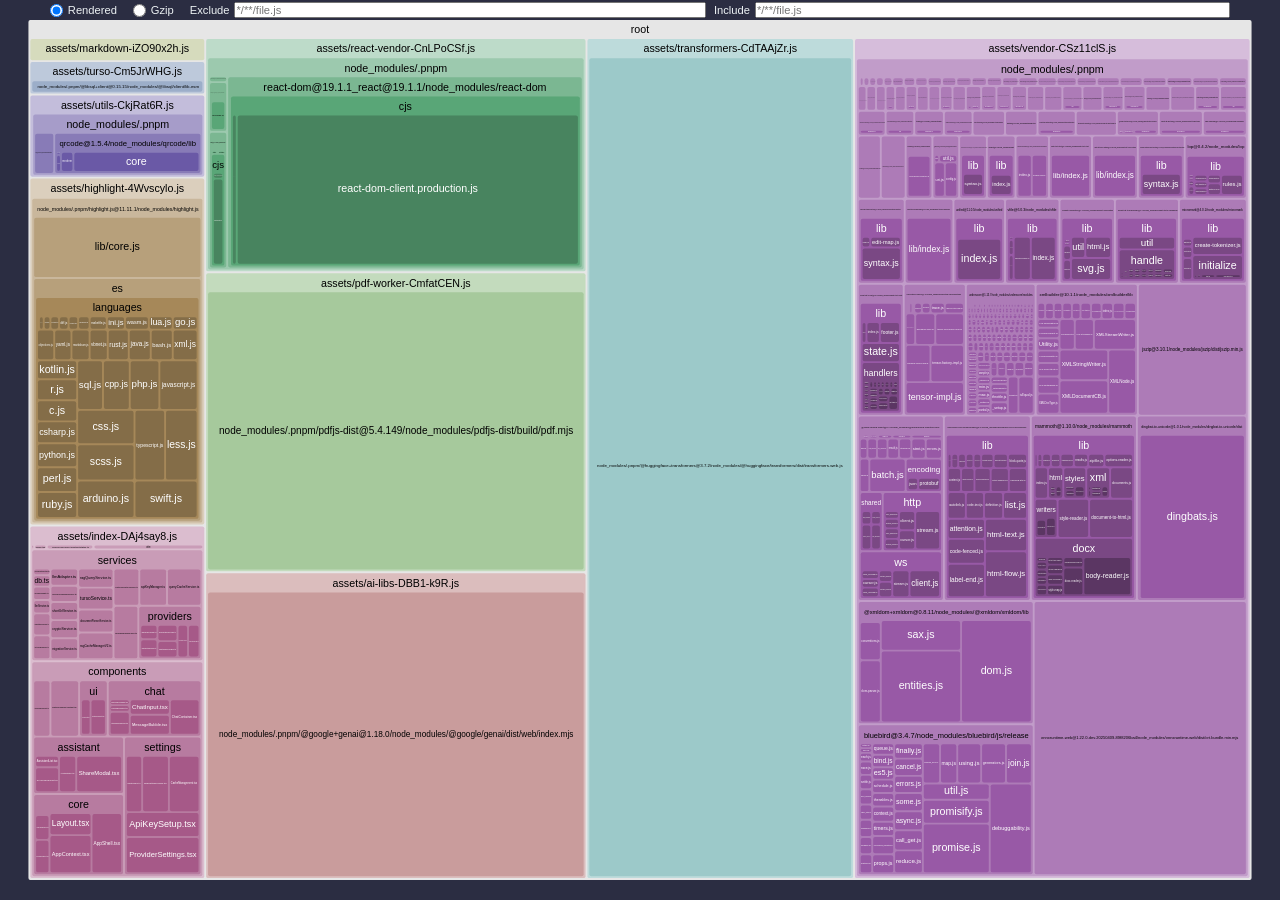
==== commit db511303: "Updates" ====
--- a/stats.html
+++ b/stats.html
@@ -4929,7 +4929,7 @@
   </script>
   <script>
     /*<!--*/
-    const data = {"version":2,"tree":{"name":"root","children":[{"name":"assets/ai-libs-DBB1-k9R.js","children":[{"name":"node_modules/.pnpm/@google+genai@1.18.0/node_modules/@google/genai/dist/web/index.mjs","uid":"b9a18990-1"}]},{"name":"assets/highlight-4Wvscylo.js","children":[{"uid":"b9a18990-3","name":"\u0000commonjsHelpers.js"},{"name":"node_modules/.pnpm/highlight.js@11.11.1/node_modules/highlight.js","children":[{"name":"es","children":[{"name":"languages","children":[{"uid":"b9a18990-5","name":"1c.js"},{"uid":"b9a18990-7","name":"abnf.js"},{"uid":"b9a18990-9","name":"accesslog.js"},{"uid":"b9a18990-11","name":"actionscript.js"},{"uid":"b9a18990-13","name":"ada.js"},{"uid":"b9a18990-15","name":"angelscript.js"},{"uid":"b9a18990-17","name":"apache.js"},{"uid":"b9a18990-19","name":"applescript.js"},{"uid":"b9a18990-21","name":"arcade.js"},{"uid":"b9a18990-23","name":"armasm.js"},{"uid":"b9a18990-25","name":"asciidoc.js"},{"uid":"b9a18990-27","name":"aspectj.js"},{"uid":"b9a18990-29","name":"autohotkey.js"},{"uid":"b9a18990-31","name":"autoit.js"},{"uid":"b9a18990-33","name":"avrasm.js"},{"uid":"b9a18990-35","name":"awk.js"},{"uid":"b9a18990-37","name":"axapta.js"},{"uid":"b9a18990-39","name":"basic.js"},{"uid":"b9a18990-41","name":"bnf.js"},{"uid":"b9a18990-43","name":"brainfuck.js"},{"uid":"b9a18990-45","name":"cal.js"},{"uid":"b9a18990-47","name":"capnproto.js"},{"uid":"b9a18990-49","name":"ceylon.js"},{"uid":"b9a18990-51","name":"clean.js"},{"uid":"b9a18990-53","name":"clojure.js"},{"uid":"b9a18990-55","name":"clojure-repl.js"},{"uid":"b9a18990-57","name":"cmake.js"},{"uid":"b9a18990-59","name":"coffeescript.js"},{"uid":"b9a18990-61","name":"coq.js"},{"uid":"b9a18990-63","name":"cos.js"},{"uid":"b9a18990-65","name":"crmsh.js"},{"uid":"b9a18990-67","name":"crystal.js"},{"uid":"b9a18990-69","name":"csp.js"},{"uid":"b9a18990-71","name":"d.js"},{"uid":"b9a18990-73","name":"dart.js"},{"uid":"b9a18990-75","name":"delphi.js"},{"uid":"b9a18990-77","name":"django.js"},{"uid":"b9a18990-79","name":"dns.js"},{"uid":"b9a18990-81","name":"dockerfile.js"},{"uid":"b9a18990-83","name":"dos.js"},{"uid":"b9a18990-85","name":"dsconfig.js"},{"uid":"b9a18990-87","name":"dts.js"},{"uid":"b9a18990-89","name":"dust.js"},{"uid":"b9a18990-91","name":"ebnf.js"},{"uid":"b9a18990-93","name":"elixir.js"},{"uid":"b9a18990-95","name":"elm.js"},{"uid":"b9a18990-97","name":"erb.js"},{"uid":"b9a18990-99","name":"erlang.js"},{"uid":"b9a18990-101","name":"erlang-repl.js"},{"uid":"b9a18990-103","name":"excel.js"},{"uid":"b9a18990-105","name":"fix.js"},{"uid":"b9a18990-107","name":"flix.js"},{"uid":"b9a18990-109","name":"fortran.js"},{"uid":"b9a18990-111","name":"fsharp.js"},{"uid":"b9a18990-113","name":"gams.js"},{"uid":"b9a18990-115","name":"gauss.js"},{"uid":"b9a18990-117","name":"gcode.js"},{"uid":"b9a18990-119","name":"gherkin.js"},{"uid":"b9a18990-121","name":"glsl.js"},{"uid":"b9a18990-123","name":"gml.js"},{"uid":"b9a18990-125","name":"golo.js"},{"uid":"b9a18990-127","name":"gradle.js"},{"uid":"b9a18990-129","name":"groovy.js"},{"uid":"b9a18990-131","name":"haml.js"},{"uid":"b9a18990-133","name":"handlebars.js"},{"uid":"b9a18990-135","name":"haskell.js"},{"uid":"b9a18990-137","name":"haxe.js"},{"uid":"b9a18990-139","name":"hsp.js"},{"uid":"b9a18990-141","name":"http.js"},{"uid":"b9a18990-143","name":"hy.js"},{"uid":"b9a18990-145","name":"inform7.js"},{"uid":"b9a18990-147","name":"irpf90.js"},{"uid":"b9a18990-149","name":"isbl.js"},{"uid":"b9a18990-151","name":"jboss-cli.js"},{"uid":"b9a18990-153","name":"julia.js"},{"uid":"b9a18990-155","name":"julia-repl.js"},{"uid":"b9a18990-157","name":"lasso.js"},{"uid":"b9a18990-159","name":"latex.js"},{"uid":"b9a18990-161","name":"ldif.js"},{"uid":"b9a18990-163","name":"leaf.js"},{"uid":"b9a18990-165","name":"lisp.js"},{"uid":"b9a18990-167","name":"livecodeserver.js"},{"uid":"b9a18990-169","name":"livescript.js"},{"uid":"b9a18990-171","name":"llvm.js"},{"uid":"b9a18990-173","name":"lsl.js"},{"uid":"b9a18990-175","name":"mathematica.js"},{"uid":"b9a18990-177","name":"matlab.js"},{"uid":"b9a18990-179","name":"maxima.js"},{"uid":"b9a18990-181","name":"mel.js"},{"uid":"b9a18990-183","name":"mercury.js"},{"uid":"b9a18990-185","name":"mipsasm.js"},{"uid":"b9a18990-187","name":"mizar.js"},{"uid":"b9a18990-189","name":"mojolicious.js"},{"uid":"b9a18990-191","name":"monkey.js"},{"uid":"b9a18990-193","name":"moonscript.js"},{"uid":"b9a18990-195","name":"n1ql.js"},{"uid":"b9a18990-197","name":"nestedtext.js"},{"uid":"b9a18990-199","name":"nginx.js"},{"uid":"b9a18990-201","name":"nim.js"},{"uid":"b9a18990-203","name":"nix.js"},{"uid":"b9a18990-205","name":"node-repl.js"},{"uid":"b9a18990-207","name":"nsis.js"},{"uid":"b9a18990-209","name":"ocaml.js"},{"uid":"b9a18990-211","name":"openscad.js"},{"uid":"b9a18990-213","name":"oxygene.js"},{"uid":"b9a18990-215","name":"parser3.js"},{"uid":"b9a18990-217","name":"pf.js"},{"uid":"b9a18990-219","name":"pgsql.js"},{"uid":"b9a18990-221","name":"pony.js"},{"uid":"b9a18990-223","name":"powershell.js"},{"uid":"b9a18990-225","name":"processing.js"},{"uid":"b9a18990-227","name":"profile.js"},{"uid":"b9a18990-229","name":"prolog.js"},{"uid":"b9a18990-231","name":"properties.js"},{"uid":"b9a18990-233","name":"protobuf.js"},{"uid":"b9a18990-235","name":"puppet.js"},{"uid":"b9a18990-237","name":"purebasic.js"},{"uid":"b9a18990-239","name":"q.js"},{"uid":"b9a18990-241","name":"qml.js"},{"uid":"b9a18990-243","name":"reasonml.js"},{"uid":"b9a18990-245","name":"rib.js"},{"uid":"b9a18990-247","name":"roboconf.js"},{"uid":"b9a18990-249","name":"routeros.js"},{"uid":"b9a18990-251","name":"rsl.js"},{"uid":"b9a18990-253","name":"ruleslanguage.js"},{"uid":"b9a18990-255","name":"sas.js"},{"uid":"b9a18990-257","name":"scala.js"},{"uid":"b9a18990-259","name":"scheme.js"},{"uid":"b9a18990-261","name":"scilab.js"},{"uid":"b9a18990-263","name":"smali.js"},{"uid":"b9a18990-265","name":"smalltalk.js"},{"uid":"b9a18990-267","name":"sml.js"},{"uid":"b9a18990-269","name":"sqf.js"},{"uid":"b9a18990-271","name":"stan.js"},{"uid":"b9a18990-273","name":"stata.js"},{"uid":"b9a18990-275","name":"step21.js"},{"uid":"b9a18990-277","name":"stylus.js"},{"uid":"b9a18990-279","name":"subunit.js"},{"uid":"b9a18990-281","name":"taggerscript.js"},{"uid":"b9a18990-283","name":"tap.js"},{"uid":"b9a18990-285","name":"tcl.js"},{"uid":"b9a18990-287","name":"thrift.js"},{"uid":"b9a18990-289","name":"tp.js"},{"uid":"b9a18990-291","name":"twig.js"},{"uid":"b9a18990-293","name":"vala.js"},{"uid":"b9a18990-295","name":"vbscript.js"},{"uid":"b9a18990-297","name":"vbscript-html.js"},{"uid":"b9a18990-299","name":"verilog.js"},{"uid":"b9a18990-301","name":"vhdl.js"},{"uid":"b9a18990-303","name":"vim.js"},{"uid":"b9a18990-305","name":"wren.js"},{"uid":"b9a18990-307","name":"x86asm.js"},{"uid":"b9a18990-309","name":"xl.js"},{"uid":"b9a18990-311","name":"xquery.js"},{"uid":"b9a18990-313","name":"zephir.js"},{"uid":"b9a18990-315","name":"arduino.js"},{"uid":"b9a18990-317","name":"bash.js"},{"uid":"b9a18990-319","name":"c.js"},{"uid":"b9a18990-321","name":"cpp.js"},{"uid":"b9a18990-323","name":"csharp.js"},{"uid":"b9a18990-325","name":"css.js"},{"uid":"b9a18990-327","name":"diff.js"},{"uid":"b9a18990-329","name":"go.js"},{"uid":"b9a18990-331","name":"graphql.js"},{"uid":"b9a18990-333","name":"ini.js"},{"uid":"b9a18990-335","name":"java.js"},{"uid":"b9a18990-337","name":"javascript.js"},{"uid":"b9a18990-339","name":"json.js"},{"uid":"b9a18990-341","name":"kotlin.js"},{"uid":"b9a18990-343","name":"less.js"},{"uid":"b9a18990-345","name":"lua.js"},{"uid":"b9a18990-347","name":"makefile.js"},{"uid":"b9a18990-349","name":"markdown.js"},{"uid":"b9a18990-351","name":"objectivec.js"},{"uid":"b9a18990-353","name":"perl.js"},{"uid":"b9a18990-355","name":"php.js"},{"uid":"b9a18990-357","name":"php-template.js"},{"uid":"b9a18990-359","name":"plaintext.js"},{"uid":"b9a18990-361","name":"python.js"},{"uid":"b9a18990-363","name":"python-repl.js"},{"uid":"b9a18990-365","name":"r.js"},{"uid":"b9a18990-367","name":"ruby.js"},{"uid":"b9a18990-369","name":"rust.js"},{"uid":"b9a18990-371","name":"scss.js"},{"uid":"b9a18990-373","name":"shell.js"},{"uid":"b9a18990-375","name":"sql.js"},{"uid":"b9a18990-377","name":"swift.js"},{"uid":"b9a18990-379","name":"typescript.js"},{"uid":"b9a18990-381","name":"vbnet.js"},{"uid":"b9a18990-383","name":"wasm.js"},{"uid":"b9a18990-385","name":"xml.js"},{"uid":"b9a18990-387","name":"yaml.js"}]},{"uid":"b9a18990-393","name":"core.js"}]},{"name":"lib/core.js","uid":"b9a18990-389"},{"name":"styles/github-dark.css","uid":"b9a18990-395"}]},{"name":"\u0000/node_modules/.pnpm/highlight.js@11.11.1/node_modules/highlight.js/lib/core.js?commonjs-es-import","uid":"b9a18990-391"}]},{"name":"assets/markdown-iZO90x2h.js","children":[{"name":"node_modules/.pnpm","children":[{"name":"remark-parse@11.0.0/node_modules/remark-parse","children":[{"name":"lib/index.js","uid":"b9a18990-397"},{"uid":"b9a18990-399","name":"index.js"}]},{"name":"remark-rehype@11.1.2/node_modules/remark-rehype","children":[{"name":"lib/index.js","uid":"b9a18990-401"},{"uid":"b9a18990-403","name":"index.js"}]},{"name":"remark-gfm@4.0.1/node_modules/remark-gfm","children":[{"name":"lib/index.js","uid":"b9a18990-405"},{"uid":"b9a18990-407","name":"index.js"}]},{"name":"rehype-highlight@7.0.2/node_modules/rehype-highlight","children":[{"name":"lib/index.js","uid":"b9a18990-409"},{"uid":"b9a18990-411","name":"index.js"}]},{"name":"rehype-highlight-code-lines@1.1.5_unified@11.0.5/node_modules/rehype-highlight-code-lines/dist/esm/index.js","uid":"b9a18990-413"}]}]},{"name":"assets/pdf-worker-CmfatCEN.js","children":[{"name":"node_modules/.pnpm/pdfjs-dist@5.4.149/node_modules/pdfjs-dist/build/pdf.mjs","uid":"b9a18990-415"}]},{"name":"assets/react-vendor-CnLPoCSf.js","children":[{"name":"\u0000/node_modules/.pnpm","children":[{"name":"react@19.1.1/node_modules/react","children":[{"uid":"b9a18990-417","name":"jsx-runtime.js?commonjs-module"},{"name":"cjs","children":[{"uid":"b9a18990-419","name":"react-jsx-runtime.production.js?commonjs-exports"},{"uid":"b9a18990-429","name":"react.production.js?commonjs-exports"}]},{"uid":"b9a18990-425","name":"jsx-runtime.js?commonjs-es-import"},{"uid":"b9a18990-427","name":"index.js?commonjs-module"},{"uid":"b9a18990-435","name":"index.js?commonjs-es-import"}]},{"name":"react-dom@19.1.1_react@19.1.1/node_modules/react-dom","children":[{"uid":"b9a18990-437","name":"client.js?commonjs-module"},{"name":"cjs","children":[{"uid":"b9a18990-439","name":"react-dom-client.production.js?commonjs-exports"},{"uid":"b9a18990-443","name":"react-dom.production.js?commonjs-exports"}]},{"uid":"b9a18990-441","name":"index.js?commonjs-module"},{"uid":"b9a18990-453","name":"client.js?commonjs-es-import"}]}]},{"name":"node_modules/.pnpm","children":[{"name":"react@19.1.1/node_modules/react","children":[{"name":"cjs","children":[{"uid":"b9a18990-421","name":"react-jsx-runtime.production.js"},{"uid":"b9a18990-431","name":"react.production.js"}]},{"uid":"b9a18990-423","name":"jsx-runtime.js"},{"uid":"b9a18990-433","name":"index.js"}]},{"name":"react-dom@19.1.1_react@19.1.1/node_modules/react-dom","children":[{"name":"cjs","children":[{"uid":"b9a18990-445","name":"react-dom.production.js"},{"uid":"b9a18990-449","name":"react-dom-client.production.js"}]},{"uid":"b9a18990-447","name":"index.js"},{"uid":"b9a18990-451","name":"client.js"}]},{"name":"property-information@7.1.0/node_modules/property-information/lib/hast-to-react.js","uid":"b9a18990-455"},{"name":"react-markdown@10.1.0_@types+react@19.1.12_react@19.1.1/node_modules/react-markdown","children":[{"name":"lib/index.js","uid":"b9a18990-457"},{"uid":"b9a18990-459","name":"index.js"}]}]}]},{"name":"assets/transformers-CdTAAjZr.js","children":[{"name":"node_modules/.pnpm/@huggingface+transformers@3.7.2/node_modules/@huggingface/transformers/dist/transformers.web.js","uid":"b9a18990-461"}]},{"name":"assets/turso-Cm5JrWHG.js","children":[{"name":"node_modules/.pnpm/@libsql+client@0.15.15/node_modules/@libsql/client/lib-esm","children":[{"uid":"b9a18990-463","name":"hrana.js"},{"uid":"b9a18990-465","name":"sql_cache.js"},{"uid":"b9a18990-467","name":"ws.js"},{"uid":"b9a18990-469","name":"http.js"},{"uid":"b9a18990-471","name":"web.js"}]}]},{"name":"assets/utils-CkjRat6R.js","children":[{"name":"node_modules/.pnpm","children":[{"name":"idb@8.0.3/node_modules/idb/build/index.js","uid":"b9a18990-473"},{"name":"qrcode@1.5.4/node_modules/qrcode/lib","children":[{"uid":"b9a18990-477","name":"can-promise.js"},{"name":"core","children":[{"uid":"b9a18990-483","name":"utils.js"},{"uid":"b9a18990-487","name":"error-correction-level.js"},{"uid":"b9a18990-489","name":"bit-buffer.js"},{"uid":"b9a18990-491","name":"bit-matrix.js"},{"uid":"b9a18990-495","name":"alignment-pattern.js"},{"uid":"b9a18990-499","name":"finder-pattern.js"},{"uid":"b9a18990-503","name":"mask-pattern.js"},{"uid":"b9a18990-507","name":"error-correction-code.js"},{"uid":"b9a18990-513","name":"galois-field.js"},{"uid":"b9a18990-515","name":"polynomial.js"},{"uid":"b9a18990-517","name":"reed-solomon-encoder.js"},{"uid":"b9a18990-525","name":"version-check.js"},{"uid":"b9a18990-529","name":"regex.js"},{"uid":"b9a18990-531","name":"mode.js"},{"uid":"b9a18990-533","name":"version.js"},{"uid":"b9a18990-537","name":"format-info.js"},{"uid":"b9a18990-541","name":"numeric-data.js"},{"uid":"b9a18990-543","name":"alphanumeric-data.js"},{"uid":"b9a18990-545","name":"byte-data.js"},{"uid":"b9a18990-547","name":"kanji-data.js"},{"uid":"b9a18990-549","name":"segments.js"},{"uid":"b9a18990-551","name":"qrcode.js"}]},{"name":"renderer","children":[{"uid":"b9a18990-557","name":"utils.js"},{"uid":"b9a18990-559","name":"canvas.js"},{"uid":"b9a18990-563","name":"svg-tag.js"}]},{"uid":"b9a18990-565","name":"browser.js"}]}]},{"name":"\u0000/node_modules/.pnpm/qrcode@1.5.4/node_modules/qrcode/lib","children":[{"uid":"b9a18990-475","name":"browser.js?commonjs-exports"},{"name":"core","children":[{"uid":"b9a18990-479","name":"qrcode.js?commonjs-exports"},{"uid":"b9a18990-481","name":"utils.js?commonjs-exports"},{"uid":"b9a18990-485","name":"error-correction-level.js?commonjs-exports"},{"uid":"b9a18990-493","name":"alignment-pattern.js?commonjs-exports"},{"uid":"b9a18990-497","name":"finder-pattern.js?commonjs-exports"},{"uid":"b9a18990-501","name":"mask-pattern.js?commonjs-exports"},{"uid":"b9a18990-505","name":"error-correction-code.js?commonjs-exports"},{"uid":"b9a18990-509","name":"polynomial.js?commonjs-exports"},{"uid":"b9a18990-511","name":"galois-field.js?commonjs-exports"},{"uid":"b9a18990-519","name":"version.js?commonjs-exports"},{"uid":"b9a18990-521","name":"mode.js?commonjs-exports"},{"uid":"b9a18990-523","name":"version-check.js?commonjs-exports"},{"uid":"b9a18990-527","name":"regex.js?commonjs-exports"},{"uid":"b9a18990-535","name":"format-info.js?commonjs-exports"},{"uid":"b9a18990-539","name":"segments.js?commonjs-exports"}]},{"name":"renderer","children":[{"uid":"b9a18990-553","name":"canvas.js?commonjs-exports"},{"uid":"b9a18990-555","name":"utils.js?commonjs-exports"},{"uid":"b9a18990-561","name":"svg-tag.js?commonjs-exports"}]},{"uid":"b9a18990-567","name":"browser.js?commonjs-es-import"}]}]},{"name":"assets/vendor-CSz11clS.js","children":[{"name":"\u0000/node_modules/.pnpm","children":[{"name":"scheduler@0.26.0/node_modules/scheduler","children":[{"uid":"b9a18990-569","name":"index.js?commonjs-module"},{"name":"cjs/scheduler.production.js?commonjs-exports","uid":"b9a18990-571"}]},{"name":"promise-limit@2.7.0/node_modules/promise-limit/index.js?commonjs-es-import","uid":"b9a18990-715"},{"name":"mammoth@1.10.0/node_modules/mammoth","children":[{"name":"lib","children":[{"uid":"b9a18990-717","name":"index.js?commonjs-exports"},{"name":"docx","children":[{"uid":"b9a18990-1043","name":"docx-reader.js?commonjs-exports"},{"uid":"b9a18990-1147","name":"office-xml-reader.js?commonjs-exports"},{"uid":"b9a18990-1287","name":"body-reader.js?commonjs-exports"},{"uid":"b9a18990-1301","name":"uris.js?commonjs-exports"},{"uid":"b9a18990-1307","name":"document-xml-reader.js?commonjs-exports"},{"uid":"b9a18990-1311","name":"relationships-reader.js?commonjs-exports"},{"uid":"b9a18990-1315","name":"content-types-reader.js?commonjs-exports"},{"uid":"b9a18990-1319","name":"numbering-xml.js?commonjs-exports"},{"uid":"b9a18990-1323","name":"styles-reader.js?commonjs-exports"},{"uid":"b9a18990-1327","name":"notes-reader.js?commonjs-exports"},{"uid":"b9a18990-1331","name":"comments-reader.js?commonjs-exports"},{"uid":"b9a18990-1341","name":"style-map.js?commonjs-exports"}]},{"uid":"b9a18990-1045","name":"promises.js?commonjs-exports"},{"uid":"b9a18990-1125","name":"documents.js?commonjs-exports"},{"uid":"b9a18990-1129","name":"results.js?commonjs-exports"},{"uid":"b9a18990-1133","name":"zipfile.js?commonjs-exports"},{"name":"xml","children":[{"uid":"b9a18990-1149","name":"index.js?commonjs-exports"},{"uid":"b9a18990-1151","name":"nodes.js?commonjs-exports"},{"uid":"b9a18990-1155","name":"reader.js?commonjs-exports"},{"uid":"b9a18990-1157","name":"xmldom.js?commonjs-exports"},{"uid":"b9a18990-1187","name":"writer.js?commonjs-exports"}]},{"uid":"b9a18990-1297","name":"transforms.js?commonjs-exports"},{"uid":"b9a18990-1345","name":"document-to-html.js?commonjs-exports"},{"name":"styles","children":[{"uid":"b9a18990-1347","name":"html-paths.js?commonjs-exports"},{"uid":"b9a18990-1429","name":"document-matchers.js?commonjs-exports"},{"name":"parser/tokeniser.js?commonjs-exports","uid":"b9a18990-1433"}]},{"name":"html","children":[{"uid":"b9a18990-1349","name":"index.js?commonjs-exports"},{"uid":"b9a18990-1351","name":"ast.js?commonjs-exports"}]},{"uid":"b9a18990-1361","name":"images.js?commonjs-exports"},{"name":"writers","children":[{"uid":"b9a18990-1365","name":"index.js?commonjs-exports"},{"uid":"b9a18990-1367","name":"html-writer.js?commonjs-exports"},{"uid":"b9a18990-1371","name":"markdown-writer.js?commonjs-exports"}]},{"uid":"b9a18990-1379","name":"raw-text.js?commonjs-exports"},{"uid":"b9a18990-1383","name":"style-reader.js?commonjs-exports"},{"uid":"b9a18990-1439","name":"options-reader.js?commonjs-exports"},{"uid":"b9a18990-1447","name":"underline.js?commonjs-exports"},{"uid":"b9a18990-1453","name":"index.js?commonjs-es-import"}]},{"name":"browser","children":[{"name":"docx/files.js?commonjs-exports","uid":"b9a18990-1335"},{"uid":"b9a18990-1443","name":"unzip.js?commonjs-exports"}]}]},{"name":"underscore@1.13.7/node_modules/underscore/modules/index-all.js?commonjs-proxy","uid":"b9a18990-1041"},{"name":"bluebird@3.4.7/node_modules/bluebird/js/release","children":[{"uid":"b9a18990-1047","name":"promise.js?commonjs-module"},{"uid":"b9a18990-1049","name":"es5.js?commonjs-module"},{"uid":"b9a18990-1055","name":"async.js?commonjs-module"}]},{"name":"base64-js@1.5.1/node_modules/base64-js/index.js?commonjs-exports","uid":"b9a18990-1135"},{"name":"jszip@3.10.1/node_modules/jszip/dist/jszip.min.js?commonjs-module","uid":"b9a18990-1141"},{"name":"@xmldom+xmldom@0.8.11/node_modules/@xmldom/xmldom/lib","children":[{"uid":"b9a18990-1159","name":"index.js?commonjs-exports"},{"uid":"b9a18990-1161","name":"dom.js?commonjs-exports"},{"uid":"b9a18990-1163","name":"conventions.js?commonjs-exports"},{"uid":"b9a18990-1169","name":"dom-parser.js?commonjs-exports"},{"uid":"b9a18990-1171","name":"entities.js?commonjs-exports"},{"uid":"b9a18990-1175","name":"sax.js?commonjs-exports"}]},{"name":"xmlbuilder@10.1.1/node_modules/xmlbuilder/lib","children":[{"uid":"b9a18990-1189","name":"index.js?commonjs-exports"},{"uid":"b9a18990-1191","name":"Utility.js?commonjs-exports"},{"uid":"b9a18990-1195","name":"XMLDocument.js?commonjs-module"},{"uid":"b9a18990-1197","name":"XMLNode.js?commonjs-module"},{"uid":"b9a18990-1199","name":"XMLElement.js?commonjs-module"},{"uid":"b9a18990-1201","name":"XMLAttribute.js?commonjs-module"},{"uid":"b9a18990-1207","name":"XMLCData.js?commonjs-module"},{"uid":"b9a18990-1211","name":"XMLComment.js?commonjs-module"},{"uid":"b9a18990-1215","name":"XMLDeclaration.js?commonjs-module"},{"uid":"b9a18990-1219","name":"XMLDocType.js?commonjs-module"},{"uid":"b9a18990-1221","name":"XMLDTDAttList.js?commonjs-module"},{"uid":"b9a18990-1225","name":"XMLDTDEntity.js?commonjs-module"},{"uid":"b9a18990-1229","name":"XMLDTDElement.js?commonjs-module"},{"uid":"b9a18990-1233","name":"XMLDTDNotation.js?commonjs-module"},{"uid":"b9a18990-1239","name":"XMLRaw.js?commonjs-module"},{"uid":"b9a18990-1243","name":"XMLText.js?commonjs-module"},{"uid":"b9a18990-1247","name":"XMLProcessingInstruction.js?commonjs-module"},{"uid":"b9a18990-1251","name":"XMLDummy.js?commonjs-module"},{"uid":"b9a18990-1257","name":"XMLStringifier.js?commonjs-module"},{"uid":"b9a18990-1261","name":"XMLStringWriter.js?commonjs-module"},{"uid":"b9a18990-1263","name":"XMLWriterBase.js?commonjs-module"},{"uid":"b9a18990-1271","name":"XMLDocumentCB.js?commonjs-module"},{"uid":"b9a18990-1275","name":"XMLStreamWriter.js?commonjs-module"}]},{"name":"dingbat-to-unicode@1.0.1/node_modules/dingbat-to-unicode/dist","children":[{"uid":"b9a18990-1289","name":"index.js?commonjs-exports"},{"uid":"b9a18990-1291","name":"dingbats.js?commonjs-exports"}]},{"name":"lop@0.4.2/node_modules/lop","children":[{"uid":"b9a18990-1385","name":"index.js?commonjs-exports"},{"name":"lib","children":[{"uid":"b9a18990-1387","name":"parser.js?commonjs-exports"},{"uid":"b9a18990-1389","name":"TokenIterator.js?commonjs-module"},{"uid":"b9a18990-1395","name":"rules.js?commonjs-exports"},{"uid":"b9a18990-1403","name":"errors.js?commonjs-exports"},{"uid":"b9a18990-1407","name":"lazy-iterators.js?commonjs-exports"},{"uid":"b9a18990-1413","name":"StringSource.js?commonjs-module"},{"uid":"b9a18990-1419","name":"bottom-up.js?commonjs-exports"},{"uid":"b9a18990-1423","name":"regex-tokeniser.js?commonjs-exports"}]}]},{"name":"option@0.2.4/node_modules/option/index.js?commonjs-exports","uid":"b9a18990-1397"},{"name":"dijkstrajs@1.0.3/node_modules/dijkstrajs/dijkstra.js?commonjs-module","uid":"b9a18990-1455"},{"name":"style-to-object@1.0.9/node_modules/style-to-object/cjs/index.js?commonjs-exports","uid":"b9a18990-1507"},{"name":"style-to-js@1.1.17/node_modules/style-to-js/cjs","children":[{"uid":"b9a18990-1513","name":"utilities.js?commonjs-exports"},{"uid":"b9a18990-1519","name":"index.js?commonjs-es-import"}]},{"name":"extend@3.0.2/node_modules/extend/index.js?commonjs-es-import","uid":"b9a18990-1741"},{"name":"parse-numeric-range@1.3.0/node_modules/parse-numeric-range","children":[{"uid":"b9a18990-1965","name":"index.js?commonjs-module"},{"uid":"b9a18990-1969","name":"index.js?commonjs-es-import"}]}]},{"name":"node_modules/.pnpm","children":[{"name":"scheduler@0.26.0/node_modules/scheduler","children":[{"name":"cjs/scheduler.production.js","uid":"b9a18990-573"},{"uid":"b9a18990-575","name":"index.js"}]},{"name":"onnxruntime-common@1.21.0/node_modules/onnxruntime-common/dist/esm","children":[{"uid":"b9a18990-577","name":"backend-impl.js"},{"uid":"b9a18990-579","name":"backend.js"},{"uid":"b9a18990-581","name":"version.js"},{"uid":"b9a18990-583","name":"env-impl.js"},{"uid":"b9a18990-585","name":"env.js"},{"uid":"b9a18990-587","name":"tensor-conversion-impl.js"},{"uid":"b9a18990-589","name":"tensor-factory-impl.js"},{"uid":"b9a18990-591","name":"tensor-impl-type-mapping.js"},{"uid":"b9a18990-593","name":"tensor-utils-impl.js"},{"uid":"b9a18990-595","name":"tensor-impl.js"},{"uid":"b9a18990-597","name":"tensor.js"},{"uid":"b9a18990-599","name":"trace.js"},{"uid":"b9a18990-601","name":"inference-session-impl.js"},{"uid":"b9a18990-603","name":"inference-session.js"},{"uid":"b9a18990-605","name":"tensor-conversion.js"},{"uid":"b9a18990-607","name":"tensor-factory.js"},{"uid":"b9a18990-609","name":"onnx-model.js"},{"uid":"b9a18990-611","name":"onnx-value.js"},{"uid":"b9a18990-613","name":"index.js"}]},{"name":"onnxruntime-web@1.22.0-dev.20250409-89f8206ba4/node_modules/onnxruntime-web/dist/ort.bundle.min.mjs","uid":"b9a18990-615"},{"name":"@libsql+core@0.15.15/node_modules/@libsql/core/lib-esm","children":[{"uid":"b9a18990-617","name":"api.js"},{"uid":"b9a18990-619","name":"uri.js"},{"uid":"b9a18990-623","name":"util.js"},{"uid":"b9a18990-625","name":"config.js"}]},{"name":"js-base64@3.7.8/node_modules/js-base64/base64.mjs","uid":"b9a18990-621"},{"name":"@libsql+isomorphic-ws@0.1.5/node_modules/@libsql/isomorphic-ws/web.mjs","uid":"b9a18990-627"},{"name":"@libsql+hrana-client@0.7.0/node_modules/@libsql/hrana-client/lib-esm","children":[{"uid":"b9a18990-629","name":"client.js"},{"uid":"b9a18990-631","name":"errors.js"},{"name":"encoding","children":[{"name":"json","children":[{"uid":"b9a18990-633","name":"decode.js"},{"uid":"b9a18990-635","name":"encode.js"}]},{"name":"protobuf","children":[{"uid":"b9a18990-637","name":"util.js"},{"uid":"b9a18990-639","name":"decode.js"},{"uid":"b9a18990-641","name":"encode.js"}]},{"uid":"b9a18990-643","name":"index.js"}]},{"uid":"b9a18990-645","name":"id_alloc.js"},{"uid":"b9a18990-647","name":"util.js"},{"uid":"b9a18990-649","name":"value.js"},{"uid":"b9a18990-651","name":"result.js"},{"uid":"b9a18990-653","name":"sql.js"},{"uid":"b9a18990-655","name":"queue.js"},{"uid":"b9a18990-657","name":"stmt.js"},{"uid":"b9a18990-659","name":"batch.js"},{"uid":"b9a18990-661","name":"describe.js"},{"uid":"b9a18990-663","name":"stream.js"},{"uid":"b9a18990-665","name":"cursor.js"},{"name":"ws","children":[{"uid":"b9a18990-667","name":"cursor.js"},{"uid":"b9a18990-669","name":"stream.js"},{"uid":"b9a18990-673","name":"json_encode.js"},{"uid":"b9a18990-677","name":"protobuf_encode.js"},{"uid":"b9a18990-681","name":"json_decode.js"},{"uid":"b9a18990-685","name":"protobuf_decode.js"},{"uid":"b9a18990-687","name":"client.js"}]},{"name":"shared","children":[{"uid":"b9a18990-671","name":"json_encode.js"},{"uid":"b9a18990-675","name":"protobuf_encode.js"},{"uid":"b9a18990-679","name":"json_decode.js"},{"uid":"b9a18990-683","name":"protobuf_decode.js"}]},{"uid":"b9a18990-691","name":"queue_microtask.js"},{"uid":"b9a18990-693","name":"byte_queue.js"},{"name":"http","children":[{"uid":"b9a18990-695","name":"json_decode.js"},{"uid":"b9a18990-697","name":"protobuf_decode.js"},{"uid":"b9a18990-699","name":"cursor.js"},{"uid":"b9a18990-701","name":"json_encode.js"},{"uid":"b9a18990-703","name":"protobuf_encode.js"},{"uid":"b9a18990-705","name":"stream.js"},{"uid":"b9a18990-707","name":"client.js"}]},{"uid":"b9a18990-709","name":"libsql_url.js"},{"uid":"b9a18990-711","name":"index.js"}]},{"name":"@libsql+isomorphic-fetch@0.3.1/node_modules/@libsql/isomorphic-fetch/web.js","uid":"b9a18990-689"},{"name":"promise-limit@2.7.0/node_modules/promise-limit/index.js","uid":"b9a18990-713"},{"name":"underscore@1.13.7/node_modules/underscore/modules","children":[{"uid":"b9a18990-719","name":"_setup.js"},{"uid":"b9a18990-721","name":"restArguments.js"},{"uid":"b9a18990-723","name":"isObject.js"},{"uid":"b9a18990-725","name":"isNull.js"},{"uid":"b9a18990-727","name":"isUndefined.js"},{"uid":"b9a18990-729","name":"isBoolean.js"},{"uid":"b9a18990-731","name":"isElement.js"},{"uid":"b9a18990-733","name":"_tagTester.js"},{"uid":"b9a18990-735","name":"isString.js"},{"uid":"b9a18990-737","name":"isNumber.js"},{"uid":"b9a18990-739","name":"isDate.js"},{"uid":"b9a18990-741","name":"isRegExp.js"},{"uid":"b9a18990-743","name":"isError.js"},{"uid":"b9a18990-745","name":"isSymbol.js"},{"uid":"b9a18990-747","name":"isArrayBuffer.js"},{"uid":"b9a18990-749","name":"isFunction.js"},{"uid":"b9a18990-751","name":"_hasObjectTag.js"},{"uid":"b9a18990-753","name":"_stringTagBug.js"},{"uid":"b9a18990-755","name":"isDataView.js"},{"uid":"b9a18990-757","name":"isArray.js"},{"uid":"b9a18990-759","name":"_has.js"},{"uid":"b9a18990-761","name":"isArguments.js"},{"uid":"b9a18990-763","name":"isFinite.js"},{"uid":"b9a18990-765","name":"isNaN.js"},{"uid":"b9a18990-767","name":"constant.js"},{"uid":"b9a18990-769","name":"_createSizePropertyCheck.js"},{"uid":"b9a18990-771","name":"_shallowProperty.js"},{"uid":"b9a18990-773","name":"_getByteLength.js"},{"uid":"b9a18990-775","name":"_isBufferLike.js"},{"uid":"b9a18990-777","name":"isTypedArray.js"},{"uid":"b9a18990-779","name":"_getLength.js"},{"uid":"b9a18990-781","name":"_collectNonEnumProps.js"},{"uid":"b9a18990-783","name":"keys.js"},{"uid":"b9a18990-785","name":"isEmpty.js"},{"uid":"b9a18990-787","name":"isMatch.js"},{"uid":"b9a18990-789","name":"underscore.js"},{"uid":"b9a18990-791","name":"_toBufferView.js"},{"uid":"b9a18990-793","name":"isEqual.js"},{"uid":"b9a18990-795","name":"allKeys.js"},{"uid":"b9a18990-797","name":"_methodFingerprint.js"},{"uid":"b9a18990-799","name":"isMap.js"},{"uid":"b9a18990-801","name":"isWeakMap.js"},{"uid":"b9a18990-803","name":"isSet.js"},{"uid":"b9a18990-805","name":"isWeakSet.js"},{"uid":"b9a18990-807","name":"values.js"},{"uid":"b9a18990-809","name":"pairs.js"},{"uid":"b9a18990-811","name":"invert.js"},{"uid":"b9a18990-813","name":"functions.js"},{"uid":"b9a18990-815","name":"_createAssigner.js"},{"uid":"b9a18990-817","name":"extend.js"},{"uid":"b9a18990-819","name":"extendOwn.js"},{"uid":"b9a18990-821","name":"defaults.js"},{"uid":"b9a18990-823","name":"_baseCreate.js"},{"uid":"b9a18990-825","name":"create.js"},{"uid":"b9a18990-827","name":"clone.js"},{"uid":"b9a18990-829","name":"tap.js"},{"uid":"b9a18990-831","name":"toPath.js"},{"uid":"b9a18990-833","name":"_toPath.js"},{"uid":"b9a18990-835","name":"_deepGet.js"},{"uid":"b9a18990-837","name":"get.js"},{"uid":"b9a18990-839","name":"has.js"},{"uid":"b9a18990-841","name":"identity.js"},{"uid":"b9a18990-843","name":"matcher.js"},{"uid":"b9a18990-845","name":"property.js"},{"uid":"b9a18990-847","name":"_optimizeCb.js"},{"uid":"b9a18990-849","name":"_baseIteratee.js"},{"uid":"b9a18990-851","name":"iteratee.js"},{"uid":"b9a18990-853","name":"_cb.js"},{"uid":"b9a18990-855","name":"mapObject.js"},{"uid":"b9a18990-857","name":"noop.js"},{"uid":"b9a18990-859","name":"propertyOf.js"},{"uid":"b9a18990-861","name":"times.js"},{"uid":"b9a18990-863","name":"random.js"},{"uid":"b9a18990-865","name":"now.js"},{"uid":"b9a18990-867","name":"_createEscaper.js"},{"uid":"b9a18990-869","name":"_escapeMap.js"},{"uid":"b9a18990-871","name":"escape.js"},{"uid":"b9a18990-873","name":"_unescapeMap.js"},{"uid":"b9a18990-875","name":"unescape.js"},{"uid":"b9a18990-877","name":"templateSettings.js"},{"uid":"b9a18990-879","name":"template.js"},{"uid":"b9a18990-881","name":"result.js"},{"uid":"b9a18990-883","name":"uniqueId.js"},{"uid":"b9a18990-885","name":"chain.js"},{"uid":"b9a18990-887","name":"_executeBound.js"},{"uid":"b9a18990-889","name":"partial.js"},{"uid":"b9a18990-891","name":"bind.js"},{"uid":"b9a18990-893","name":"_isArrayLike.js"},{"uid":"b9a18990-895","name":"_flatten.js"},{"uid":"b9a18990-897","name":"bindAll.js"},{"uid":"b9a18990-899","name":"memoize.js"},{"uid":"b9a18990-901","name":"delay.js"},{"uid":"b9a18990-903","name":"defer.js"},{"uid":"b9a18990-905","name":"throttle.js"},{"uid":"b9a18990-907","name":"debounce.js"},{"uid":"b9a18990-909","name":"wrap.js"},{"uid":"b9a18990-911","name":"negate.js"},{"uid":"b9a18990-913","name":"compose.js"},{"uid":"b9a18990-915","name":"after.js"},{"uid":"b9a18990-917","name":"before.js"},{"uid":"b9a18990-919","name":"once.js"},{"uid":"b9a18990-921","name":"findKey.js"},{"uid":"b9a18990-923","name":"_createPredicateIndexFinder.js"},{"uid":"b9a18990-925","name":"findIndex.js"},{"uid":"b9a18990-927","name":"findLastIndex.js"},{"uid":"b9a18990-929","name":"sortedIndex.js"},{"uid":"b9a18990-931","name":"_createIndexFinder.js"},{"uid":"b9a18990-933","name":"indexOf.js"},{"uid":"b9a18990-935","name":"lastIndexOf.js"},{"uid":"b9a18990-937","name":"find.js"},{"uid":"b9a18990-939","name":"findWhere.js"},{"uid":"b9a18990-941","name":"each.js"},{"uid":"b9a18990-943","name":"map.js"},{"uid":"b9a18990-945","name":"_createReduce.js"},{"uid":"b9a18990-947","name":"reduce.js"},{"uid":"b9a18990-949","name":"reduceRight.js"},{"uid":"b9a18990-951","name":"filter.js"},{"uid":"b9a18990-953","name":"reject.js"},{"uid":"b9a18990-955","name":"every.js"},{"uid":"b9a18990-957","name":"some.js"},{"uid":"b9a18990-959","name":"contains.js"},{"uid":"b9a18990-961","name":"invoke.js"},{"uid":"b9a18990-963","name":"pluck.js"},{"uid":"b9a18990-965","name":"where.js"},{"uid":"b9a18990-967","name":"max.js"},{"uid":"b9a18990-969","name":"min.js"},{"uid":"b9a18990-971","name":"toArray.js"},{"uid":"b9a18990-973","name":"sample.js"},{"uid":"b9a18990-975","name":"shuffle.js"},{"uid":"b9a18990-977","name":"sortBy.js"},{"uid":"b9a18990-979","name":"_group.js"},{"uid":"b9a18990-981","name":"groupBy.js"},{"uid":"b9a18990-983","name":"indexBy.js"},{"uid":"b9a18990-985","name":"countBy.js"},{"uid":"b9a18990-987","name":"partition.js"},{"uid":"b9a18990-989","name":"size.js"},{"uid":"b9a18990-991","name":"_keyInObj.js"},{"uid":"b9a18990-993","name":"pick.js"},{"uid":"b9a18990-995","name":"omit.js"},{"uid":"b9a18990-997","name":"initial.js"},{"uid":"b9a18990-999","name":"first.js"},{"uid":"b9a18990-1001","name":"rest.js"},{"uid":"b9a18990-1003","name":"last.js"},{"uid":"b9a18990-1005","name":"compact.js"},{"uid":"b9a18990-1007","name":"flatten.js"},{"uid":"b9a18990-1009","name":"difference.js"},{"uid":"b9a18990-1011","name":"without.js"},{"uid":"b9a18990-1013","name":"uniq.js"},{"uid":"b9a18990-1015","name":"union.js"},{"uid":"b9a18990-1017","name":"intersection.js"},{"uid":"b9a18990-1019","name":"unzip.js"},{"uid":"b9a18990-1021","name":"zip.js"},{"uid":"b9a18990-1023","name":"object.js"},{"uid":"b9a18990-1025","name":"range.js"},{"uid":"b9a18990-1027","name":"chunk.js"},{"uid":"b9a18990-1029","name":"_chainResult.js"},{"uid":"b9a18990-1031","name":"mixin.js"},{"uid":"b9a18990-1033","name":"underscore-array-methods.js"},{"uid":"b9a18990-1035","name":"index.js"},{"uid":"b9a18990-1037","name":"index-default.js"},{"uid":"b9a18990-1039","name":"index-all.js"}]},{"name":"bluebird@3.4.7/node_modules/bluebird/js/release","children":[{"uid":"b9a18990-1051","name":"es5.js"},{"uid":"b9a18990-1053","name":"util.js"},{"uid":"b9a18990-1057","name":"schedule.js"},{"uid":"b9a18990-1059","name":"queue.js"},{"uid":"b9a18990-1061","name":"async.js"},{"uid":"b9a18990-1063","name":"errors.js"},{"uid":"b9a18990-1065","name":"thenables.js"},{"uid":"b9a18990-1067","name":"promise_array.js"},{"uid":"b9a18990-1069","name":"context.js"},{"uid":"b9a18990-1071","name":"debuggability.js"},{"uid":"b9a18990-1073","name":"finally.js"},{"uid":"b9a18990-1075","name":"catch_filter.js"},{"uid":"b9a18990-1077","name":"nodeback.js"},{"uid":"b9a18990-1079","name":"method.js"},{"uid":"b9a18990-1081","name":"bind.js"},{"uid":"b9a18990-1083","name":"cancel.js"},{"uid":"b9a18990-1085","name":"direct_resolve.js"},{"uid":"b9a18990-1087","name":"synchronous_inspection.js"},{"uid":"b9a18990-1089","name":"join.js"},{"uid":"b9a18990-1091","name":"map.js"},{"uid":"b9a18990-1093","name":"call_get.js"},{"uid":"b9a18990-1095","name":"using.js"},{"uid":"b9a18990-1097","name":"timers.js"},{"uid":"b9a18990-1099","name":"generators.js"},{"uid":"b9a18990-1101","name":"nodeify.js"},{"uid":"b9a18990-1103","name":"promisify.js"},{"uid":"b9a18990-1105","name":"props.js"},{"uid":"b9a18990-1107","name":"race.js"},{"uid":"b9a18990-1109","name":"reduce.js"},{"uid":"b9a18990-1111","name":"settle.js"},{"uid":"b9a18990-1113","name":"some.js"},{"uid":"b9a18990-1115","name":"filter.js"},{"uid":"b9a18990-1117","name":"each.js"},{"uid":"b9a18990-1119","name":"any.js"},{"uid":"b9a18990-1121","name":"promise.js"}]},{"name":"mammoth@1.10.0/node_modules/mammoth","children":[{"name":"lib","children":[{"uid":"b9a18990-1123","name":"promises.js"},{"uid":"b9a18990-1127","name":"documents.js"},{"uid":"b9a18990-1131","name":"results.js"},{"uid":"b9a18990-1145","name":"zipfile.js"},{"name":"xml","children":[{"uid":"b9a18990-1153","name":"nodes.js"},{"uid":"b9a18990-1183","name":"xmldom.js"},{"uid":"b9a18990-1185","name":"reader.js"},{"uid":"b9a18990-1281","name":"writer.js"},{"uid":"b9a18990-1283","name":"index.js"}]},{"name":"docx","children":[{"uid":"b9a18990-1285","name":"office-xml-reader.js"},{"uid":"b9a18990-1303","name":"uris.js"},{"uid":"b9a18990-1305","name":"body-reader.js"},{"uid":"b9a18990-1309","name":"document-xml-reader.js"},{"uid":"b9a18990-1313","name":"relationships-reader.js"},{"uid":"b9a18990-1317","name":"content-types-reader.js"},{"uid":"b9a18990-1321","name":"numbering-xml.js"},{"uid":"b9a18990-1325","name":"styles-reader.js"},{"uid":"b9a18990-1329","name":"notes-reader.js"},{"uid":"b9a18990-1333","name":"comments-reader.js"},{"uid":"b9a18990-1339","name":"docx-reader.js"},{"uid":"b9a18990-1343","name":"style-map.js"}]},{"uid":"b9a18990-1299","name":"transforms.js"},{"name":"html","children":[{"uid":"b9a18990-1353","name":"ast.js"},{"uid":"b9a18990-1355","name":"simplify.js"},{"uid":"b9a18990-1357","name":"index.js"}]},{"name":"styles","children":[{"uid":"b9a18990-1359","name":"html-paths.js"},{"uid":"b9a18990-1431","name":"document-matchers.js"},{"name":"parser/tokeniser.js","uid":"b9a18990-1435"}]},{"uid":"b9a18990-1363","name":"images.js"},{"name":"writers","children":[{"uid":"b9a18990-1369","name":"html-writer.js"},{"uid":"b9a18990-1373","name":"markdown-writer.js"},{"uid":"b9a18990-1375","name":"index.js"}]},{"uid":"b9a18990-1377","name":"document-to-html.js"},{"uid":"b9a18990-1381","name":"raw-text.js"},{"uid":"b9a18990-1437","name":"style-reader.js"},{"uid":"b9a18990-1441","name":"options-reader.js"},{"uid":"b9a18990-1449","name":"underline.js"},{"uid":"b9a18990-1451","name":"index.js"}]},{"name":"browser","children":[{"name":"docx/files.js","uid":"b9a18990-1337"},{"uid":"b9a18990-1445","name":"unzip.js"}]}]},{"name":"base64-js@1.5.1/node_modules/base64-js/index.js","uid":"b9a18990-1137"},{"name":"jszip@3.10.1/node_modules/jszip/dist/jszip.min.js","uid":"b9a18990-1143"},{"name":"@xmldom+xmldom@0.8.11/node_modules/@xmldom/xmldom/lib","children":[{"uid":"b9a18990-1165","name":"conventions.js"},{"uid":"b9a18990-1167","name":"dom.js"},{"uid":"b9a18990-1173","name":"entities.js"},{"uid":"b9a18990-1177","name":"sax.js"},{"uid":"b9a18990-1179","name":"dom-parser.js"},{"uid":"b9a18990-1181","name":"index.js"}]},{"name":"xmlbuilder@10.1.1/node_modules/xmlbuilder/lib","children":[{"uid":"b9a18990-1193","name":"Utility.js"},{"uid":"b9a18990-1203","name":"XMLAttribute.js"},{"uid":"b9a18990-1205","name":"XMLElement.js"},{"uid":"b9a18990-1209","name":"XMLCData.js"},{"uid":"b9a18990-1213","name":"XMLComment.js"},{"uid":"b9a18990-1217","name":"XMLDeclaration.js"},{"uid":"b9a18990-1223","name":"XMLDTDAttList.js"},{"uid":"b9a18990-1227","name":"XMLDTDEntity.js"},{"uid":"b9a18990-1231","name":"XMLDTDElement.js"},{"uid":"b9a18990-1235","name":"XMLDTDNotation.js"},{"uid":"b9a18990-1237","name":"XMLDocType.js"},{"uid":"b9a18990-1241","name":"XMLRaw.js"},{"uid":"b9a18990-1245","name":"XMLText.js"},{"uid":"b9a18990-1249","name":"XMLProcessingInstruction.js"},{"uid":"b9a18990-1253","name":"XMLDummy.js"},{"uid":"b9a18990-1255","name":"XMLNode.js"},{"uid":"b9a18990-1259","name":"XMLStringifier.js"},{"uid":"b9a18990-1265","name":"XMLWriterBase.js"},{"uid":"b9a18990-1267","name":"XMLStringWriter.js"},{"uid":"b9a18990-1269","name":"XMLDocument.js"},{"uid":"b9a18990-1273","name":"XMLDocumentCB.js"},{"uid":"b9a18990-1277","name":"XMLStreamWriter.js"},{"uid":"b9a18990-1279","name":"index.js"}]},{"name":"dingbat-to-unicode@1.0.1/node_modules/dingbat-to-unicode/dist","children":[{"uid":"b9a18990-1293","name":"dingbats.js"},{"uid":"b9a18990-1295","name":"index.js"}]},{"name":"lop@0.4.2/node_modules/lop","children":[{"name":"lib","children":[{"uid":"b9a18990-1391","name":"TokenIterator.js"},{"uid":"b9a18990-1393","name":"parser.js"},{"uid":"b9a18990-1401","name":"parsing-results.js"},{"uid":"b9a18990-1405","name":"errors.js"},{"uid":"b9a18990-1409","name":"lazy-iterators.js"},{"uid":"b9a18990-1411","name":"rules.js"},{"uid":"b9a18990-1415","name":"StringSource.js"},{"uid":"b9a18990-1417","name":"Token.js"},{"uid":"b9a18990-1421","name":"bottom-up.js"},{"uid":"b9a18990-1425","name":"regex-tokeniser.js"}]},{"uid":"b9a18990-1427","name":"index.js"}]},{"name":"option@0.2.4/node_modules/option/index.js","uid":"b9a18990-1399"},{"name":"dijkstrajs@1.0.3/node_modules/dijkstrajs/dijkstra.js","uid":"b9a18990-1457"},{"name":"devlop@1.1.0/node_modules/devlop/lib/default.js","uid":"b9a18990-1459"},{"name":"comma-separated-tokens@2.0.3/node_modules/comma-separated-tokens/index.js","uid":"b9a18990-1461"},{"name":"estree-util-is-identifier-name@3.0.0/node_modules/estree-util-is-identifier-name","children":[{"name":"lib/index.js","uid":"b9a18990-1463"},{"uid":"b9a18990-1465","name":"index.js"}]},{"name":"hast-util-whitespace@3.0.0/node_modules/hast-util-whitespace","children":[{"name":"lib/index.js","uid":"b9a18990-1467"},{"uid":"b9a18990-1469","name":"index.js"}]},{"name":"property-information@7.1.0/node_modules/property-information","children":[{"name":"lib","children":[{"name":"util","children":[{"uid":"b9a18990-1471","name":"schema.js"},{"uid":"b9a18990-1473","name":"merge.js"},{"uid":"b9a18990-1477","name":"info.js"},{"uid":"b9a18990-1479","name":"types.js"},{"uid":"b9a18990-1481","name":"defined-info.js"},{"uid":"b9a18990-1483","name":"create.js"},{"uid":"b9a18990-1487","name":"case-sensitive-transform.js"},{"uid":"b9a18990-1489","name":"case-insensitive-transform.js"}]},{"uid":"b9a18990-1475","name":"normalize.js"},{"uid":"b9a18990-1485","name":"aria.js"},{"uid":"b9a18990-1491","name":"html.js"},{"uid":"b9a18990-1493","name":"svg.js"},{"uid":"b9a18990-1495","name":"xlink.js"},{"uid":"b9a18990-1497","name":"xmlns.js"},{"uid":"b9a18990-1499","name":"xml.js"},{"uid":"b9a18990-1501","name":"find.js"}]},{"uid":"b9a18990-1503","name":"index.js"}]},{"name":"space-separated-tokens@2.0.2/node_modules/space-separated-tokens/index.js","uid":"b9a18990-1505"},{"name":"inline-style-parser@0.2.4/node_modules/inline-style-parser/index.js","uid":"b9a18990-1509"},{"name":"style-to-object@1.0.9/node_modules/style-to-object/cjs/index.js","uid":"b9a18990-1511"},{"name":"style-to-js@1.1.17/node_modules/style-to-js/cjs","children":[{"uid":"b9a18990-1515","name":"utilities.js"},{"uid":"b9a18990-1517","name":"index.js"}]},{"name":"unist-util-position@5.0.0/node_modules/unist-util-position","children":[{"name":"lib/index.js","uid":"b9a18990-1521"},{"uid":"b9a18990-1523","name":"index.js"}]},{"name":"unist-util-stringify-position@4.0.0/node_modules/unist-util-stringify-position","children":[{"name":"lib/index.js","uid":"b9a18990-1525"},{"uid":"b9a18990-1527","name":"index.js"}]},{"name":"vfile-message@4.0.3/node_modules/vfile-message","children":[{"name":"lib/index.js","uid":"b9a18990-1529"},{"uid":"b9a18990-1531","name":"index.js"}]},{"name":"hast-util-to-jsx-runtime@2.3.6/node_modules/hast-util-to-jsx-runtime","children":[{"name":"lib/index.js","uid":"b9a18990-1533"},{"uid":"b9a18990-1535","name":"index.js"}]},{"name":"html-url-attributes@3.0.1/node_modules/html-url-attributes","children":[{"name":"lib/index.js","uid":"b9a18990-1537"},{"uid":"b9a18990-1539","name":"index.js"}]},{"name":"mdast-util-to-string@4.0.0/node_modules/mdast-util-to-string","children":[{"name":"lib/index.js","uid":"b9a18990-1541"},{"uid":"b9a18990-1543","name":"index.js"}]},{"name":"decode-named-character-reference@1.2.0/node_modules/decode-named-character-reference/index.dom.js","uid":"b9a18990-1545"},{"name":"micromark-util-chunked@2.0.1/node_modules/micromark-util-chunked/index.js","uid":"b9a18990-1547"},{"name":"micromark-util-combine-extensions@2.0.1/node_modules/micromark-util-combine-extensions/index.js","uid":"b9a18990-1549"},{"name":"micromark-util-decode-numeric-character-reference@2.0.2/node_modules/micromark-util-decode-numeric-character-reference/index.js","uid":"b9a18990-1551"},{"name":"micromark-util-encode@2.0.1/node_modules/micromark-util-encode/index.js","uid":"b9a18990-1553"},{"name":"micromark-util-normalize-identifier@2.0.1/node_modules/micromark-util-normalize-identifier/index.js","uid":"b9a18990-1555"},{"name":"micromark-util-character@2.1.1/node_modules/micromark-util-character/index.js","uid":"b9a18990-1557"},{"name":"micromark-util-sanitize-uri@2.0.1/node_modules/micromark-util-sanitize-uri/index.js","uid":"b9a18990-1559"},{"name":"micromark@4.0.2/node_modules/micromark","children":[{"name":"lib","children":[{"uid":"b9a18990-1561","name":"compile.js"},{"name":"initialize","children":[{"uid":"b9a18990-1565","name":"content.js"},{"uid":"b9a18990-1567","name":"document.js"},{"uid":"b9a18990-1633","name":"flow.js"},{"uid":"b9a18990-1635","name":"text.js"}]},{"uid":"b9a18990-1637","name":"constructs.js"},{"uid":"b9a18990-1639","name":"create-tokenizer.js"},{"uid":"b9a18990-1641","name":"parse.js"},{"uid":"b9a18990-1643","name":"postprocess.js"},{"uid":"b9a18990-1645","name":"preprocess.js"}]},{"uid":"b9a18990-1647","name":"index.js"}]},{"name":"micromark-factory-space@2.0.1/node_modules/micromark-factory-space/index.js","uid":"b9a18990-1563"},{"name":"micromark-util-classify-character@2.0.1/node_modules/micromark-util-classify-character/index.js","uid":"b9a18990-1569"},{"name":"micromark-util-resolve-all@2.0.1/node_modules/micromark-util-resolve-all/index.js","uid":"b9a18990-1571"},{"name":"micromark-core-commonmark@2.0.3/node_modules/micromark-core-commonmark","children":[{"name":"lib","children":[{"uid":"b9a18990-1573","name":"attention.js"},{"uid":"b9a18990-1575","name":"autolink.js"},{"uid":"b9a18990-1577","name":"blank-line.js"},{"uid":"b9a18990-1579","name":"block-quote.js"},{"uid":"b9a18990-1581","name":"character-escape.js"},{"uid":"b9a18990-1583","name":"character-reference.js"},{"uid":"b9a18990-1585","name":"code-fenced.js"},{"uid":"b9a18990-1587","name":"code-indented.js"},{"uid":"b9a18990-1589","name":"code-text.js"},{"uid":"b9a18990-1595","name":"content.js"},{"uid":"b9a18990-1605","name":"definition.js"},{"uid":"b9a18990-1607","name":"hard-break-escape.js"},{"uid":"b9a18990-1609","name":"heading-atx.js"},{"uid":"b9a18990-1613","name":"html-flow.js"},{"uid":"b9a18990-1615","name":"html-text.js"},{"uid":"b9a18990-1617","name":"label-end.js"},{"uid":"b9a18990-1619","name":"label-start-image.js"},{"uid":"b9a18990-1621","name":"label-start-link.js"},{"uid":"b9a18990-1623","name":"line-ending.js"},{"uid":"b9a18990-1625","name":"thematic-break.js"},{"uid":"b9a18990-1627","name":"list.js"},{"uid":"b9a18990-1629","name":"setext-underline.js"}]},{"uid":"b9a18990-1631","name":"index.js"}]},{"name":"micromark-util-subtokenize@2.1.0/node_modules/micromark-util-subtokenize","children":[{"name":"lib/splice-buffer.js","uid":"b9a18990-1591"},{"uid":"b9a18990-1593","name":"index.js"}]},{"name":"micromark-factory-destination@2.0.1/node_modules/micromark-factory-destination/index.js","uid":"b9a18990-1597"},{"name":"micromark-factory-label@2.0.1/node_modules/micromark-factory-label/index.js","uid":"b9a18990-1599"},{"name":"micromark-factory-title@2.0.1/node_modules/micromark-factory-title/index.js","uid":"b9a18990-1601"},{"name":"micromark-factory-whitespace@2.0.1/node_modules/micromark-factory-whitespace/index.js","uid":"b9a18990-1603"},{"name":"micromark-util-html-tag-name@2.0.1/node_modules/micromark-util-html-tag-name/index.js","uid":"b9a18990-1611"},{"name":"micromark-util-decode-string@2.0.1/node_modules/micromark-util-decode-string/index.js","uid":"b9a18990-1649"},{"name":"mdast-util-from-markdown@2.0.2/node_modules/mdast-util-from-markdown","children":[{"name":"lib/index.js","uid":"b9a18990-1651"},{"uid":"b9a18990-1653","name":"index.js"}]},{"name":"mdast-util-to-hast@13.2.0/node_modules/mdast-util-to-hast","children":[{"name":"lib","children":[{"name":"handlers","children":[{"uid":"b9a18990-1655","name":"blockquote.js"},{"uid":"b9a18990-1657","name":"break.js"},{"uid":"b9a18990-1659","name":"code.js"},{"uid":"b9a18990-1661","name":"delete.js"},{"uid":"b9a18990-1663","name":"emphasis.js"},{"uid":"b9a18990-1665","name":"footnote-reference.js"},{"uid":"b9a18990-1667","name":"heading.js"},{"uid":"b9a18990-1669","name":"html.js"},{"uid":"b9a18990-1673","name":"image-reference.js"},{"uid":"b9a18990-1675","name":"image.js"},{"uid":"b9a18990-1677","name":"inline-code.js"},{"uid":"b9a18990-1679","name":"link-reference.js"},{"uid":"b9a18990-1681","name":"link.js"},{"uid":"b9a18990-1683","name":"list-item.js"},{"uid":"b9a18990-1685","name":"list.js"},{"uid":"b9a18990-1687","name":"paragraph.js"},{"uid":"b9a18990-1689","name":"root.js"},{"uid":"b9a18990-1691","name":"strong.js"},{"uid":"b9a18990-1693","name":"table.js"},{"uid":"b9a18990-1695","name":"table-row.js"},{"uid":"b9a18990-1697","name":"table-cell.js"},{"uid":"b9a18990-1701","name":"text.js"},{"uid":"b9a18990-1703","name":"thematic-break.js"},{"uid":"b9a18990-1705","name":"index.js"}]},{"uid":"b9a18990-1671","name":"revert.js"},{"uid":"b9a18990-1715","name":"footer.js"},{"uid":"b9a18990-1731","name":"state.js"},{"uid":"b9a18990-1733","name":"index.js"}]},{"uid":"b9a18990-1735","name":"index.js"}]},{"name":"trim-lines@3.0.1/node_modules/trim-lines/index.js","uid":"b9a18990-1699"},{"name":"@ungap+structured-clone@1.3.0/node_modules/@ungap/structured-clone/esm","children":[{"uid":"b9a18990-1707","name":"types.js"},{"uid":"b9a18990-1709","name":"deserialize.js"},{"uid":"b9a18990-1711","name":"serialize.js"},{"uid":"b9a18990-1713","name":"index.js"}]},{"name":"unist-util-is@6.0.0/node_modules/unist-util-is","children":[{"name":"lib/index.js","uid":"b9a18990-1717"},{"uid":"b9a18990-1719","name":"index.js"}]},{"name":"unist-util-visit-parents@6.0.1/node_modules/unist-util-visit-parents","children":[{"name":"lib","children":[{"uid":"b9a18990-1721","name":"color.js"},{"uid":"b9a18990-1723","name":"index.js"}]},{"uid":"b9a18990-1725","name":"index.js"}]},{"name":"unist-util-visit@5.0.0/node_modules/unist-util-visit","children":[{"name":"lib/index.js","uid":"b9a18990-1727"},{"uid":"b9a18990-1729","name":"index.js"}]},{"name":"bail@2.0.2/node_modules/bail/index.js","uid":"b9a18990-1737"},{"name":"extend@3.0.2/node_modules/extend/index.js","uid":"b9a18990-1739"},{"name":"is-plain-obj@4.1.0/node_modules/is-plain-obj/index.js","uid":"b9a18990-1743"},{"name":"trough@2.2.0/node_modules/trough","children":[{"name":"lib/index.js","uid":"b9a18990-1745"},{"uid":"b9a18990-1747","name":"index.js"}]},{"name":"vfile@6.0.3/node_modules/vfile","children":[{"name":"lib","children":[{"uid":"b9a18990-1749","name":"minpath.browser.js"},{"uid":"b9a18990-1751","name":"minproc.browser.js"},{"uid":"b9a18990-1753","name":"minurl.shared.js"},{"uid":"b9a18990-1755","name":"minurl.browser.js"},{"uid":"b9a18990-1757","name":"index.js"}]},{"uid":"b9a18990-1759","name":"index.js"}]},{"name":"unified@11.0.5/node_modules/unified","children":[{"name":"lib","children":[{"uid":"b9a18990-1761","name":"callable-instance.js"},{"uid":"b9a18990-1763","name":"index.js"}]},{"uid":"b9a18990-1765","name":"index.js"}]},{"name":"ccount@2.0.1/node_modules/ccount/index.js","uid":"b9a18990-1767"},{"name":"escape-string-regexp@5.0.0/node_modules/escape-string-regexp/index.js","uid":"b9a18990-1769"},{"name":"mdast-util-find-and-replace@3.0.2/node_modules/mdast-util-find-and-replace","children":[{"name":"lib/index.js","uid":"b9a18990-1771"},{"uid":"b9a18990-1773","name":"index.js"}]},{"name":"mdast-util-gfm-autolink-literal@2.0.1/node_modules/mdast-util-gfm-autolink-literal","children":[{"name":"lib/index.js","uid":"b9a18990-1775"},{"uid":"b9a18990-1777","name":"index.js"}]},{"name":"mdast-util-gfm-footnote@2.1.0/node_modules/mdast-util-gfm-footnote","children":[{"name":"lib/index.js","uid":"b9a18990-1779"},{"uid":"b9a18990-1781","name":"index.js"}]},{"name":"mdast-util-gfm-strikethrough@2.0.0/node_modules/mdast-util-gfm-strikethrough","children":[{"name":"lib/index.js","uid":"b9a18990-1783"},{"uid":"b9a18990-1785","name":"index.js"}]},{"name":"markdown-table@3.0.4/node_modules/markdown-table/index.js","uid":"b9a18990-1787"},{"name":"zwitch@2.0.4/node_modules/zwitch/index.js","uid":"b9a18990-1789"},{"name":"mdast-util-to-markdown@2.1.2/node_modules/mdast-util-to-markdown","children":[{"name":"lib","children":[{"uid":"b9a18990-1791","name":"configure.js"},{"name":"handle","children":[{"uid":"b9a18990-1793","name":"blockquote.js"},{"uid":"b9a18990-1797","name":"break.js"},{"uid":"b9a18990-1805","name":"code.js"},{"uid":"b9a18990-1809","name":"definition.js"},{"uid":"b9a18990-1817","name":"emphasis.js"},{"uid":"b9a18990-1821","name":"heading.js"},{"uid":"b9a18990-1823","name":"html.js"},{"uid":"b9a18990-1825","name":"image.js"},{"uid":"b9a18990-1827","name":"image-reference.js"},{"uid":"b9a18990-1829","name":"inline-code.js"},{"uid":"b9a18990-1833","name":"link.js"},{"uid":"b9a18990-1835","name":"link-reference.js"},{"uid":"b9a18990-1845","name":"list.js"},{"uid":"b9a18990-1849","name":"list-item.js"},{"uid":"b9a18990-1851","name":"paragraph.js"},{"uid":"b9a18990-1857","name":"root.js"},{"uid":"b9a18990-1861","name":"strong.js"},{"uid":"b9a18990-1863","name":"text.js"},{"uid":"b9a18990-1867","name":"thematic-break.js"},{"uid":"b9a18990-1869","name":"index.js"}]},{"name":"util","children":[{"uid":"b9a18990-1795","name":"pattern-in-scope.js"},{"uid":"b9a18990-1801","name":"format-code-as-indented.js"},{"uid":"b9a18990-1803","name":"check-fence.js"},{"uid":"b9a18990-1807","name":"check-quote.js"},{"uid":"b9a18990-1811","name":"check-emphasis.js"},{"uid":"b9a18990-1813","name":"encode-character-reference.js"},{"uid":"b9a18990-1815","name":"encode-info.js"},{"uid":"b9a18990-1819","name":"format-heading-as-setext.js"},{"uid":"b9a18990-1831","name":"format-link-as-autolink.js"},{"uid":"b9a18990-1837","name":"check-bullet.js"},{"uid":"b9a18990-1839","name":"check-bullet-other.js"},{"uid":"b9a18990-1841","name":"check-bullet-ordered.js"},{"uid":"b9a18990-1843","name":"check-rule.js"},{"uid":"b9a18990-1847","name":"check-list-item-indent.js"},{"uid":"b9a18990-1859","name":"check-strong.js"},{"uid":"b9a18990-1865","name":"check-rule-repetition.js"},{"uid":"b9a18990-1875","name":"association.js"},{"uid":"b9a18990-1877","name":"compile-pattern.js"},{"uid":"b9a18990-1879","name":"container-phrasing.js"},{"uid":"b9a18990-1881","name":"container-flow.js"},{"uid":"b9a18990-1883","name":"indent-lines.js"},{"uid":"b9a18990-1885","name":"safe.js"},{"uid":"b9a18990-1887","name":"track.js"}]},{"uid":"b9a18990-1871","name":"join.js"},{"uid":"b9a18990-1873","name":"unsafe.js"},{"uid":"b9a18990-1889","name":"index.js"}]},{"uid":"b9a18990-1891","name":"index.js"}]},{"name":"longest-streak@3.1.0/node_modules/longest-streak/index.js","uid":"b9a18990-1799"},{"name":"mdast-util-phrasing@4.1.0/node_modules/mdast-util-phrasing","children":[{"name":"lib/index.js","uid":"b9a18990-1853"},{"uid":"b9a18990-1855","name":"index.js"}]},{"name":"mdast-util-gfm-table@2.0.0/node_modules/mdast-util-gfm-table","children":[{"name":"lib/index.js","uid":"b9a18990-1893"},{"uid":"b9a18990-1895","name":"index.js"}]},{"name":"mdast-util-gfm-task-list-item@2.0.0/node_modules/mdast-util-gfm-task-list-item","children":[{"name":"lib/index.js","uid":"b9a18990-1897"},{"uid":"b9a18990-1899","name":"index.js"}]},{"name":"mdast-util-gfm@3.1.0/node_modules/mdast-util-gfm","children":[{"name":"lib/index.js","uid":"b9a18990-1901"},{"uid":"b9a18990-1903","name":"index.js"}]},{"name":"micromark-extension-gfm-autolink-literal@2.1.0/node_modules/micromark-extension-gfm-autolink-literal","children":[{"name":"lib","children":[{"uid":"b9a18990-1905","name":"syntax.js"},{"uid":"b9a18990-1907","name":"html.js"}]},{"uid":"b9a18990-1909","name":"index.js"}]},{"name":"micromark-extension-gfm-footnote@2.1.0/node_modules/micromark-extension-gfm-footnote","children":[{"name":"lib","children":[{"uid":"b9a18990-1911","name":"syntax.js"},{"uid":"b9a18990-1913","name":"html.js"}]},{"uid":"b9a18990-1915","name":"index.js"}]},{"name":"micromark-extension-gfm-strikethrough@2.1.0/node_modules/micromark-extension-gfm-strikethrough","children":[{"name":"lib","children":[{"uid":"b9a18990-1917","name":"html.js"},{"uid":"b9a18990-1919","name":"syntax.js"}]},{"uid":"b9a18990-1921","name":"index.js"}]},{"name":"micromark-extension-gfm-table@2.1.1/node_modules/micromark-extension-gfm-table","children":[{"name":"lib","children":[{"uid":"b9a18990-1923","name":"html.js"},{"uid":"b9a18990-1925","name":"edit-map.js"},{"uid":"b9a18990-1927","name":"infer.js"},{"uid":"b9a18990-1929","name":"syntax.js"}]},{"uid":"b9a18990-1931","name":"index.js"}]},{"name":"micromark-extension-gfm-tagfilter@2.0.0/node_modules/micromark-extension-gfm-tagfilter","children":[{"name":"lib/index.js","uid":"b9a18990-1933"},{"uid":"b9a18990-1935","name":"index.js"}]},{"name":"micromark-extension-gfm-task-list-item@2.1.0/node_modules/micromark-extension-gfm-task-list-item","children":[{"name":"lib","children":[{"uid":"b9a18990-1937","name":"html.js"},{"uid":"b9a18990-1939","name":"syntax.js"}]},{"uid":"b9a18990-1941","name":"index.js"}]},{"name":"micromark-extension-gfm@3.0.0/node_modules/micromark-extension-gfm/index.js","uid":"b9a18990-1943"},{"name":"unist-util-find-after@5.0.0/node_modules/unist-util-find-after","children":[{"name":"lib/index.js","uid":"b9a18990-1945"},{"uid":"b9a18990-1947","name":"index.js"}]},{"name":"hast-util-is-element@3.0.0/node_modules/hast-util-is-element","children":[{"name":"lib/index.js","uid":"b9a18990-1949"},{"uid":"b9a18990-1951","name":"index.js"}]},{"name":"hast-util-to-text@4.0.2/node_modules/hast-util-to-text","children":[{"name":"lib/index.js","uid":"b9a18990-1953"},{"uid":"b9a18990-1955","name":"index.js"}]},{"name":"lowlight@3.3.0/node_modules/lowlight","children":[{"name":"lib","children":[{"uid":"b9a18990-1957","name":"common.js"},{"uid":"b9a18990-1959","name":"all.js"},{"uid":"b9a18990-1961","name":"index.js"}]},{"uid":"b9a18990-1963","name":"index.js"}]},{"name":"parse-numeric-range@1.3.0/node_modules/parse-numeric-range/index.js","uid":"b9a18990-1967"}]},{"uid":"b9a18990-1139","name":"\u0000commonjs-dynamic-modules"}]},{"name":"assets/index-Dp-QxA4H.js","children":[{"name":"\u0000vite","children":[{"uid":"b9a18990-1971","name":"modulepreload-polyfill.js"},{"uid":"b9a18990-2071","name":"preload-helper.js"}]},{"uid":"b9a18990-1973","name":"index.css"},{"name":"services","children":[{"uid":"b9a18990-1975","name":"db.ts"},{"uid":"b9a18990-1977","name":"embeddingService.ts"},{"uid":"b9a18990-1979","name":"llmAdapter.ts"},{"uid":"b9a18990-1981","name":"apiKeyManager.ts"},{"name":"providers","children":[{"uid":"b9a18990-1983","name":"geminiProvider.ts"},{"uid":"b9a18990-1985","name":"openaiNativeProvider.ts"},{"uid":"b9a18990-1987","name":"openrouterProvider.ts"},{"uid":"b9a18990-1989","name":"lmstudioProvider.ts"},{"uid":"b9a18990-1991","name":"ollamaNativeProvider.ts"},{"uid":"b9a18990-1993","name":"groqNativeProvider.ts"}]},{"uid":"b9a18990-1995","name":"providerRegistry.ts"},{"uid":"b9a18990-1997","name":"cryptoService.ts"},{"uid":"b9a18990-1999","name":"tursoService.ts"},{"uid":"b9a18990-2001","name":"shortUrlService.ts"},{"uid":"b9a18990-2013","name":"textChunkingService.ts"},{"uid":"b9a18990-2015","name":"documentParserService.ts"},{"uid":"b9a18990-2041","name":"cacheConfigService.ts"},{"uid":"b9a18990-2043","name":"queryCacheService.ts"},{"uid":"b9a18990-2045","name":"ragQueryService.ts"},{"uid":"b9a18990-2047","name":"ragCacheManagerV2.ts"},{"uid":"b9a18990-2049","name":"llmService.ts"},{"uid":"b9a18990-2051","name":"ragSettingsService.ts"},{"uid":"b9a18990-2055","name":"migrationService.ts"},{"uid":"b9a18990-2073","name":"chatCompactorService.ts"},{"uid":"b9a18990-2075","name":"conversationUtils.ts"}]},{"name":"components","children":[{"name":"core","children":[{"uid":"b9a18990-2003","name":"useAppContext.ts"},{"uid":"b9a18990-2005","name":"AppContext.tsx"},{"uid":"b9a18990-2025","name":"Layout.tsx"},{"uid":"b9a18990-2027","name":"ErrorBoundary.tsx"},{"uid":"b9a18990-2029","name":"ModelLoadingOverlay.tsx"},{"uid":"b9a18990-2077","name":"AppShell.tsx"}]},{"name":"ui","children":[{"uid":"b9a18990-2007","name":"CustomSelect.tsx"},{"uid":"b9a18990-2009","name":"Icons.tsx"}]},{"name":"assistant","children":[{"uid":"b9a18990-2011","name":"AssistantList.tsx"},{"uid":"b9a18990-2017","name":"RAGFileUpload.tsx"},{"uid":"b9a18990-2021","name":"AssistantEditor.tsx"},{"uid":"b9a18990-2023","name":"ShareModal.tsx"}]},{"name":"chat","children":[{"uid":"b9a18990-2031","name":"MessageBubble.tsx"},{"uid":"b9a18990-2033","name":"ChatInput.tsx"},{"uid":"b9a18990-2035","name":"WelcomeMessage.tsx"},{"uid":"b9a18990-2037","name":"ThinkingIndicator.tsx"},{"uid":"b9a18990-2039","name":"StreamingResponse.tsx"},{"uid":"b9a18990-2065","name":"ChatContainer.tsx"}]},{"name":"settings","children":[{"uid":"b9a18990-2053","name":"ProviderSettings.tsx"},{"uid":"b9a18990-2057","name":"MigrationPanel.tsx"},{"uid":"b9a18990-2059","name":"ApiKeySetup.tsx"},{"uid":"b9a18990-2061","name":"CacheManagement.tsx"},{"uid":"b9a18990-2063","name":"RagSettingsModal.tsx"}]},{"name":"features/SharedAssistant.tsx","uid":"b9a18990-2067"},{"uid":"b9a18990-2069","name":"EmbeddingFallbackTest.tsx"}]},{"name":"hooks/useTursoAssistantStatus.ts","uid":"b9a18990-2019"},{"uid":"b9a18990-2079","name":"App.tsx"},{"uid":"b9a18990-2081","name":"index.tsx"},{"uid":"b9a18990-2083","name":"index.html"}]}],"isRoot":true},"nodeParts":{"b9a18990-1":{"renderedLength":744211,"gzipLength":87320,"brotliLength":0,"metaUid":"b9a18990-0"},"b9a18990-3":{"renderedLength":984,"gzipLength":480,"brotliLength":0,"metaUid":"b9a18990-2"},"b9a18990-5":{"renderedLength":0,"gzipLength":0,"brotliLength":0,"metaUid":"b9a18990-4"},"b9a18990-7":{"renderedLength":0,"gzipLength":0,"brotliLength":0,"metaUid":"b9a18990-6"},"b9a18990-9":{"renderedLength":0,"gzipLength":0,"brotliLength":0,"metaUid":"b9a18990-8"},"b9a18990-11":{"renderedLength":0,"gzipLength":0,"brotliLength":0,"metaUid":"b9a18990-10"},"b9a18990-13":{"renderedLength":0,"gzipLength":0,"brotliLength":0,"metaUid":"b9a18990-12"},"b9a18990-15":{"renderedLength":0,"gzipLength":0,"brotliLength":0,"metaUid":"b9a18990-14"},"b9a18990-17":{"renderedLength":0,"gzipLength":0,"brotliLength":0,"metaUid":"b9a18990-16"},"b9a18990-19":{"renderedLength":0,"gzipLength":0,"brotliLength":0,"metaUid":"b9a18990-18"},"b9a18990-21":{"renderedLength":0,"gzipLength":0,"brotliLength":0,"metaUid":"b9a18990-20"},"b9a18990-23":{"renderedLength":0,"gzipLength":0,"brotliLength":0,"metaUid":"b9a18990-22"},"b9a18990-25":{"renderedLength":0,"gzipLength":0,"brotliLength":0,"metaUid":"b9a18990-24"},"b9a18990-27":{"renderedLength":0,"gzipLength":0,"brotliLength":0,"metaUid":"b9a18990-26"},"b9a18990-29":{"renderedLength":0,"gzipLength":0,"brotliLength":0,"metaUid":"b9a18990-28"},"b9a18990-31":{"renderedLength":0,"gzipLength":0,"brotliLength":0,"metaUid":"b9a18990-30"},"b9a18990-33":{"renderedLength":0,"gzipLength":0,"brotliLength":0,"metaUid":"b9a18990-32"},"b9a18990-35":{"renderedLength":0,"gzipLength":0,"brotliLength":0,"metaUid":"b9a18990-34"},"b9a18990-37":{"renderedLength":0,"gzipLength":0,"brotliLength":0,"metaUid":"b9a18990-36"},"b9a18990-39":{"renderedLength":0,"gzipLength":0,"brotliLength":0,"metaUid":"b9a18990-38"},"b9a18990-41":{"renderedLength":0,"gzipLength":0,"brotliLength":0,"metaUid":"b9a18990-40"},"b9a18990-43":{"renderedLength":0,"gzipLength":0,"brotliLength":0,"metaUid":"b9a18990-42"},"b9a18990-45":{"renderedLength":0,"gzipLength":0,"brotliLength":0,"metaUid":"b9a18990-44"},"b9a18990-47":{"renderedLength":0,"gzipLength":0,"brotliLength":0,"metaUid":"b9a18990-46"},"b9a18990-49":{"renderedLength":0,"gzipLength":0,"brotliLength":0,"metaUid":"b9a18990-48"},"b9a18990-51":{"renderedLength":0,"gzipLength":0,"brotliLength":0,"metaUid":"b9a18990-50"},"b9a18990-53":{"renderedLength":0,"gzipLength":0,"brotliLength":0,"metaUid":"b9a18990-52"},"b9a18990-55":{"renderedLength":0,"gzipLength":0,"brotliLength":0,"metaUid":"b9a18990-54"},"b9a18990-57":{"renderedLength":0,"gzipLength":0,"brotliLength":0,"metaUid":"b9a18990-56"},"b9a18990-59":{"renderedLength":0,"gzipLength":0,"brotliLength":0,"metaUid":"b9a18990-58"},"b9a18990-61":{"renderedLength":0,"gzipLength":0,"brotliLength":0,"metaUid":"b9a18990-60"},"b9a18990-63":{"renderedLength":0,"gzipLength":0,"brotliLength":0,"metaUid":"b9a18990-62"},"b9a18990-65":{"renderedLength":0,"gzipLength":0,"brotliLength":0,"metaUid":"b9a18990-64"},"b9a18990-67":{"renderedLength":0,"gzipLength":0,"brotliLength":0,"metaUid":"b9a18990-66"},"b9a18990-69":{"renderedLength":0,"gzipLength":0,"brotliLength":0,"metaUid":"b9a18990-68"},"b9a18990-71":{"renderedLength":0,"gzipLength":0,"brotliLength":0,"metaUid":"b9a18990-70"},"b9a18990-73":{"renderedLength":0,"gzipLength":0,"brotliLength":0,"metaUid":"b9a18990-72"},"b9a18990-75":{"renderedLength":0,"gzipLength":0,"brotliLength":0,"metaUid":"b9a18990-74"},"b9a18990-77":{"renderedLength":0,"gzipLength":0,"brotliLength":0,"metaUid":"b9a18990-76"},"b9a18990-79":{"renderedLength":0,"gzipLength":0,"brotliLength":0,"metaUid":"b9a18990-78"},"b9a18990-81":{"renderedLength":0,"gzipLength":0,"brotliLength":0,"metaUid":"b9a18990-80"},"b9a18990-83":{"renderedLength":0,"gzipLength":0,"brotliLength":0,"metaUid":"b9a18990-82"},"b9a18990-85":{"renderedLength":0,"gzipLength":0,"brotliLength":0,"metaUid":"b9a18990-84"},"b9a18990-87":{"renderedLength":0,"gzipLength":0,"brotliLength":0,"metaUid":"b9a18990-86"},"b9a18990-89":{"renderedLength":0,"gzipLength":0,"brotliLength":0,"metaUid":"b9a18990-88"},"b9a18990-91":{"renderedLength":0,"gzipLength":0,"brotliLength":0,"metaUid":"b9a18990-90"},"b9a18990-93":{"renderedLength":0,"gzipLength":0,"brotliLength":0,"metaUid":"b9a18990-92"},"b9a18990-95":{"renderedLength":0,"gzipLength":0,"brotliLength":0,"metaUid":"b9a18990-94"},"b9a18990-97":{"renderedLength":0,"gzipLength":0,"brotliLength":0,"metaUid":"b9a18990-96"},"b9a18990-99":{"renderedLength":0,"gzipLength":0,"brotliLength":0,"metaUid":"b9a18990-98"},"b9a18990-101":{"renderedLength":0,"gzipLength":0,"brotliLength":0,"metaUid":"b9a18990-100"},"b9a18990-103":{"renderedLength":0,"gzipLength":0,"brotliLength":0,"metaUid":"b9a18990-102"},"b9a18990-105":{"renderedLength":0,"gzipLength":0,"brotliLength":0,"metaUid":"b9a18990-104"},"b9a18990-107":{"renderedLength":0,"gzipLength":0,"brotliLength":0,"metaUid":"b9a18990-106"},"b9a18990-109":{"renderedLength":0,"gzipLength":0,"brotliLength":0,"metaUid":"b9a18990-108"},"b9a18990-111":{"renderedLength":0,"gzipLength":0,"brotliLength":0,"metaUid":"b9a18990-110"},"b9a18990-113":{"renderedLength":0,"gzipLength":0,"brotliLength":0,"metaUid":"b9a18990-112"},"b9a18990-115":{"renderedLength":0,"gzipLength":0,"brotliLength":0,"metaUid":"b9a18990-114"},"b9a18990-117":{"renderedLength":0,"gzipLength":0,"brotliLength":0,"metaUid":"b9a18990-116"},"b9a18990-119":{"renderedLength":0,"gzipLength":0,"brotliLength":0,"metaUid":"b9a18990-118"},"b9a18990-121":{"renderedLength":0,"gzipLength":0,"brotliLength":0,"metaUid":"b9a18990-120"},"b9a18990-123":{"renderedLength":0,"gzipLength":0,"brotliLength":0,"metaUid":"b9a18990-122"},"b9a18990-125":{"renderedLength":0,"gzipLength":0,"brotliLength":0,"metaUid":"b9a18990-124"},"b9a18990-127":{"renderedLength":0,"gzipLength":0,"brotliLength":0,"metaUid":"b9a18990-126"},"b9a18990-129":{"renderedLength":0,"gzipLength":0,"brotliLength":0,"metaUid":"b9a18990-128"},"b9a18990-131":{"renderedLength":0,"gzipLength":0,"brotliLength":0,"metaUid":"b9a18990-130"},"b9a18990-133":{"renderedLength":0,"gzipLength":0,"brotliLength":0,"metaUid":"b9a18990-132"},"b9a18990-135":{"renderedLength":0,"gzipLength":0,"brotliLength":0,"metaUid":"b9a18990-134"},"b9a18990-137":{"renderedLength":0,"gzipLength":0,"brotliLength":0,"metaUid":"b9a18990-136"},"b9a18990-139":{"renderedLength":0,"gzipLength":0,"brotliLength":0,"metaUid":"b9a18990-138"},"b9a18990-141":{"renderedLength":0,"gzipLength":0,"brotliLength":0,"metaUid":"b9a18990-140"},"b9a18990-143":{"renderedLength":0,"gzipLength":0,"brotliLength":0,"metaUid":"b9a18990-142"},"b9a18990-145":{"renderedLength":0,"gzipLength":0,"brotliLength":0,"metaUid":"b9a18990-144"},"b9a18990-147":{"renderedLength":0,"gzipLength":0,"brotliLength":0,"metaUid":"b9a18990-146"},"b9a18990-149":{"renderedLength":0,"gzipLength":0,"brotliLength":0,"metaUid":"b9a18990-148"},"b9a18990-151":{"renderedLength":0,"gzipLength":0,"brotliLength":0,"metaUid":"b9a18990-150"},"b9a18990-153":{"renderedLength":0,"gzipLength":0,"brotliLength":0,"metaUid":"b9a18990-152"},"b9a18990-155":{"renderedLength":0,"gzipLength":0,"brotliLength":0,"metaUid":"b9a18990-154"},"b9a18990-157":{"renderedLength":0,"gzipLength":0,"brotliLength":0,"metaUid":"b9a18990-156"},"b9a18990-159":{"renderedLength":0,"gzipLength":0,"brotliLength":0,"metaUid":"b9a18990-158"},"b9a18990-161":{"renderedLength":0,"gzipLength":0,"brotliLength":0,"metaUid":"b9a18990-160"},"b9a18990-163":{"renderedLength":0,"gzipLength":0,"brotliLength":0,"metaUid":"b9a18990-162"},"b9a18990-165":{"renderedLength":0,"gzipLength":0,"brotliLength":0,"metaUid":"b9a18990-164"},"b9a18990-167":{"renderedLength":0,"gzipLength":0,"brotliLength":0,"metaUid":"b9a18990-166"},"b9a18990-169":{"renderedLength":0,"gzipLength":0,"brotliLength":0,"metaUid":"b9a18990-168"},"b9a18990-171":{"renderedLength":0,"gzipLength":0,"brotliLength":0,"metaUid":"b9a18990-170"},"b9a18990-173":{"renderedLength":0,"gzipLength":0,"brotliLength":0,"metaUid":"b9a18990-172"},"b9a18990-175":{"renderedLength":0,"gzipLength":0,"brotliLength":0,"metaUid":"b9a18990-174"},"b9a18990-177":{"renderedLength":0,"gzipLength":0,"brotliLength":0,"metaUid":"b9a18990-176"},"b9a18990-179":{"renderedLength":0,"gzipLength":0,"brotliLength":0,"metaUid":"b9a18990-178"},"b9a18990-181":{"renderedLength":0,"gzipLength":0,"brotliLength":0,"metaUid":"b9a18990-180"},"b9a18990-183":{"renderedLength":0,"gzipLength":0,"brotliLength":0,"metaUid":"b9a18990-182"},"b9a18990-185":{"renderedLength":0,"gzipLength":0,"brotliLength":0,"metaUid":"b9a18990-184"},"b9a18990-187":{"renderedLength":0,"gzipLength":0,"brotliLength":0,"metaUid":"b9a18990-186"},"b9a18990-189":{"renderedLength":0,"gzipLength":0,"brotliLength":0,"metaUid":"b9a18990-188"},"b9a18990-191":{"renderedLength":0,"gzipLength":0,"brotliLength":0,"metaUid":"b9a18990-190"},"b9a18990-193":{"renderedLength":0,"gzipLength":0,"brotliLength":0,"metaUid":"b9a18990-192"},"b9a18990-195":{"renderedLength":0,"gzipLength":0,"brotliLength":0,"metaUid":"b9a18990-194"},"b9a18990-197":{"renderedLength":0,"gzipLength":0,"brotliLength":0,"metaUid":"b9a18990-196"},"b9a18990-199":{"renderedLength":0,"gzipLength":0,"brotliLength":0,"metaUid":"b9a18990-198"},"b9a18990-201":{"renderedLength":0,"gzipLength":0,"brotliLength":0,"metaUid":"b9a18990-200"},"b9a18990-203":{"renderedLength":0,"gzipLength":0,"brotliLength":0,"metaUid":"b9a18990-202"},"b9a18990-205":{"renderedLength":0,"gzipLength":0,"brotliLength":0,"metaUid":"b9a18990-204"},"b9a18990-207":{"renderedLength":0,"gzipLength":0,"brotliLength":0,"metaUid":"b9a18990-206"},"b9a18990-209":{"renderedLength":0,"gzipLength":0,"brotliLength":0,"metaUid":"b9a18990-208"},"b9a18990-211":{"renderedLength":0,"gzipLength":0,"brotliLength":0,"metaUid":"b9a18990-210"},"b9a18990-213":{"renderedLength":0,"gzipLength":0,"brotliLength":0,"metaUid":"b9a18990-212"},"b9a18990-215":{"renderedLength":0,"gzipLength":0,"brotliLength":0,"metaUid":"b9a18990-214"},"b9a18990-217":{"renderedLength":0,"gzipLength":0,"brotliLength":0,"metaUid":"b9a18990-216"},"b9a18990-219":{"renderedLength":0,"gzipLength":0,"brotliLength":0,"metaUid":"b9a18990-218"},"b9a18990-221":{"renderedLength":0,"gzipLength":0,"brotliLength":0,"metaUid":"b9a18990-220"},"b9a18990-223":{"renderedLength":0,"gzipLength":0,"brotliLength":0,"metaUid":"b9a18990-222"},"b9a18990-225":{"renderedLength":0,"gzipLength":0,"brotliLength":0,"metaUid":"b9a18990-224"},"b9a18990-227":{"renderedLength":0,"gzipLength":0,"brotliLength":0,"metaUid":"b9a18990-226"},"b9a18990-229":{"renderedLength":0,"gzipLength":0,"brotliLength":0,"metaUid":"b9a18990-228"},"b9a18990-231":{"renderedLength":0,"gzipLength":0,"brotliLength":0,"metaUid":"b9a18990-230"},"b9a18990-233":{"renderedLength":0,"gzipLength":0,"brotliLength":0,"metaUid":"b9a18990-232"},"b9a18990-235":{"renderedLength":0,"gzipLength":0,"brotliLength":0,"metaUid":"b9a18990-234"},"b9a18990-237":{"renderedLength":0,"gzipLength":0,"brotliLength":0,"metaUid":"b9a18990-236"},"b9a18990-239":{"renderedLength":0,"gzipLength":0,"brotliLength":0,"metaUid":"b9a18990-238"},"b9a18990-241":{"renderedLength":0,"gzipLength":0,"brotliLength":0,"metaUid":"b9a18990-240"},"b9a18990-243":{"renderedLength":0,"gzipLength":0,"brotliLength":0,"metaUid":"b9a18990-242"},"b9a18990-245":{"renderedLength":0,"gzipLength":0,"brotliLength":0,"metaUid":"b9a18990-244"},"b9a18990-247":{"renderedLength":0,"gzipLength":0,"brotliLength":0,"metaUid":"b9a18990-246"},"b9a18990-249":{"renderedLength":0,"gzipLength":0,"brotliLength":0,"metaUid":"b9a18990-248"},"b9a18990-251":{"renderedLength":0,"gzipLength":0,"brotliLength":0,"metaUid":"b9a18990-250"},"b9a18990-253":{"renderedLength":0,"gzipLength":0,"brotliLength":0,"metaUid":"b9a18990-252"},"b9a18990-255":{"renderedLength":0,"gzipLength":0,"brotliLength":0,"metaUid":"b9a18990-254"},"b9a18990-257":{"renderedLength":0,"gzipLength":0,"brotliLength":0,"metaUid":"b9a18990-256"},"b9a18990-259":{"renderedLength":0,"gzipLength":0,"brotliLength":0,"metaUid":"b9a18990-258"},"b9a18990-261":{"renderedLength":0,"gzipLength":0,"brotliLength":0,"metaUid":"b9a18990-260"},"b9a18990-263":{"renderedLength":0,"gzipLength":0,"brotliLength":0,"metaUid":"b9a18990-262"},"b9a18990-265":{"renderedLength":0,"gzipLength":0,"brotliLength":0,"metaUid":"b9a18990-264"},"b9a18990-267":{"renderedLength":0,"gzipLength":0,"brotliLength":0,"metaUid":"b9a18990-266"},"b9a18990-269":{"renderedLength":0,"gzipLength":0,"brotliLength":0,"metaUid":"b9a18990-268"},"b9a18990-271":{"renderedLength":0,"gzipLength":0,"brotliLength":0,"metaUid":"b9a18990-270"},"b9a18990-273":{"renderedLength":0,"gzipLength":0,"brotliLength":0,"metaUid":"b9a18990-272"},"b9a18990-275":{"renderedLength":0,"gzipLength":0,"brotliLength":0,"metaUid":"b9a18990-274"},"b9a18990-277":{"renderedLength":0,"gzipLength":0,"brotliLength":0,"metaUid":"b9a18990-276"},"b9a18990-279":{"renderedLength":0,"gzipLength":0,"brotliLength":0,"metaUid":"b9a18990-278"},"b9a18990-281":{"renderedLength":0,"gzipLength":0,"brotliLength":0,"metaUid":"b9a18990-280"},"b9a18990-283":{"renderedLength":0,"gzipLength":0,"brotliLength":0,"metaUid":"b9a18990-282"},"b9a18990-285":{"renderedLength":0,"gzipLength":0,"brotliLength":0,"metaUid":"b9a18990-284"},"b9a18990-287":{"renderedLength":0,"gzipLength":0,"brotliLength":0,"metaUid":"b9a18990-286"},"b9a18990-289":{"renderedLength":0,"gzipLength":0,"brotliLength":0,"metaUid":"b9a18990-288"},"b9a18990-291":{"renderedLength":0,"gzipLength":0,"brotliLength":0,"metaUid":"b9a18990-290"},"b9a18990-293":{"renderedLength":0,"gzipLength":0,"brotliLength":0,"metaUid":"b9a18990-292"},"b9a18990-295":{"renderedLength":0,"gzipLength":0,"brotliLength":0,"metaUid":"b9a18990-294"},"b9a18990-297":{"renderedLength":0,"gzipLength":0,"brotliLength":0,"metaUid":"b9a18990-296"},"b9a18990-299":{"renderedLength":0,"gzipLength":0,"brotliLength":0,"metaUid":"b9a18990-298"},"b9a18990-301":{"renderedLength":0,"gzipLength":0,"brotliLength":0,"metaUid":"b9a18990-300"},"b9a18990-303":{"renderedLength":0,"gzipLength":0,"brotliLength":0,"metaUid":"b9a18990-302"},"b9a18990-305":{"renderedLength":0,"gzipLength":0,"brotliLength":0,"metaUid":"b9a18990-304"},"b9a18990-307":{"renderedLength":0,"gzipLength":0,"brotliLength":0,"metaUid":"b9a18990-306"},"b9a18990-309":{"renderedLength":0,"gzipLength":0,"brotliLength":0,"metaUid":"b9a18990-308"},"b9a18990-311":{"renderedLength":0,"gzipLength":0,"brotliLength":0,"metaUid":"b9a18990-310"},"b9a18990-313":{"renderedLength":0,"gzipLength":0,"brotliLength":0,"metaUid":"b9a18990-312"},"b9a18990-315":{"renderedLength":20364,"gzipLength":6274,"brotliLength":0,"metaUid":"b9a18990-314"},"b9a18990-317":{"renderedLength":6493,"gzipLength":2324,"brotliLength":0,"metaUid":"b9a18990-316"},"b9a18990-319":{"renderedLength":8265,"gzipLength":3009,"brotliLength":0,"metaUid":"b9a18990-318"},"b9a18990-321":{"renderedLength":12660,"gzipLength":3944,"brotliLength":0,"metaUid":"b9a18990-320"},"b9a18990-323":{"renderedLength":8530,"gzipLength":2289,"brotliLength":0,"metaUid":"b9a18990-322"},"b9a18990-325":{"renderedLength":18887,"gzipLength":5395,"brotliLength":0,"metaUid":"b9a18990-324"},"b9a18990-327":{"renderedLength":1184,"gzipLength":492,"brotliLength":0,"metaUid":"b9a18990-326"},"b9a18990-329":{"renderedLength":3167,"gzipLength":1075,"brotliLength":0,"metaUid":"b9a18990-328"},"b9a18990-331":{"renderedLength":1453,"gzipLength":635,"brotliLength":0,"metaUid":"b9a18990-330"},"b9a18990-333":{"renderedLength":2323,"gzipLength":923,"brotliLength":0,"metaUid":"b9a18990-332"},"b9a18990-335":{"renderedLength":6243,"gzipLength":2099,"brotliLength":0,"metaUid":"b9a18990-334"},"b9a18990-337":{"renderedLength":17806,"gzipLength":5550,"brotliLength":0,"metaUid":"b9a18990-336"},"b9a18990-339":{"renderedLength":1313,"gzipLength":743,"brotliLength":0,"metaUid":"b9a18990-338"},"b9a18990-341":{"renderedLength":7432,"gzipLength":2369,"brotliLength":0,"metaUid":"b9a18990-340"},"b9a18990-343":{"renderedLength":21581,"gzipLength":6353,"brotliLength":0,"metaUid":"b9a18990-342"},"b9a18990-345":{"renderedLength":3074,"gzipLength":1398,"brotliLength":0,"metaUid":"b9a18990-344"},"b9a18990-347":{"renderedLength":2169,"gzipLength":998,"brotliLength":0,"metaUid":"b9a18990-346"},"b9a18990-349":{"renderedLength":5219,"gzipLength":1773,"brotliLength":0,"metaUid":"b9a18990-348"},"b9a18990-351":{"renderedLength":4893,"gzipLength":1827,"brotliLength":0,"metaUid":"b9a18990-350"},"b9a18990-353":{"renderedLength":9759,"gzipLength":2927,"brotliLength":0,"metaUid":"b9a18990-352"},"b9a18990-355":{"renderedLength":14396,"gzipLength":4401,"brotliLength":0,"metaUid":"b9a18990-354"},"b9a18990-357":{"renderedLength":1143,"gzipLength":448,"brotliLength":0,"metaUid":"b9a18990-356"},"b9a18990-359":{"renderedLength":283,"gzipLength":211,"brotliLength":0,"metaUid":"b9a18990-358"},"b9a18990-361":{"renderedLength":9158,"gzipLength":2681,"brotliLength":0,"metaUid":"b9a18990-360"},"b9a18990-363":{"renderedLength":619,"gzipLength":354,"brotliLength":0,"metaUid":"b9a18990-362"},"b9a18990-365":{"renderedLength":7925,"gzipLength":2754,"brotliLength":0,"metaUid":"b9a18990-364"},"b9a18990-367":{"renderedLength":9914,"gzipLength":3398,"brotliLength":0,"metaUid":"b9a18990-366"},"b9a18990-369":{"renderedLength":6100,"gzipLength":1985,"brotliLength":0,"metaUid":"b9a18990-368"},"b9a18990-371":{"renderedLength":19438,"gzipLength":5657,"brotliLength":0,"metaUid":"b9a18990-370"},"b9a18990-373":{"renderedLength":760,"gzipLength":476,"brotliLength":0,"metaUid":"b9a18990-372"},"b9a18990-375":{"renderedLength":11961,"gzipLength":3662,"brotliLength":0,"metaUid":"b9a18990-374"},"b9a18990-377":{"renderedLength":22486,"gzipLength":6613,"brotliLength":0,"metaUid":"b9a18990-376"},"b9a18990-379":{"renderedLength":21323,"gzipLength":6627,"brotliLength":0,"metaUid":"b9a18990-378"},"b9a18990-381":{"renderedLength":5255,"gzipLength":2177,"brotliLength":0,"metaUid":"b9a18990-380"},"b9a18990-383":{"renderedLength":3001,"gzipLength":1287,"brotliLength":0,"metaUid":"b9a18990-382"},"b9a18990-385":{"renderedLength":6978,"gzipLength":1711,"brotliLength":0,"metaUid":"b9a18990-384"},"b9a18990-387":{"renderedLength":4992,"gzipLength":1893,"brotliLength":0,"metaUid":"b9a18990-386"},"b9a18990-389":{"renderedLength":78342,"gzipLength":22549,"brotliLength":0,"metaUid":"b9a18990-388"},"b9a18990-391":{"renderedLength":117,"gzipLength":110,"brotliLength":0,"metaUid":"b9a18990-390"},"b9a18990-393":{"renderedLength":108,"gzipLength":103,"brotliLength":0,"metaUid":"b9a18990-392"},"b9a18990-395":{"renderedLength":0,"gzipLength":0,"brotliLength":0,"metaUid":"b9a18990-394"},"b9a18990-397":{"renderedLength":1041,"gzipLength":527,"brotliLength":0,"metaUid":"b9a18990-396"},"b9a18990-399":{"renderedLength":0,"gzipLength":0,"brotliLength":0,"metaUid":"b9a18990-398"},"b9a18990-401":{"renderedLength":4796,"gzipLength":1922,"brotliLength":0,"metaUid":"b9a18990-400"},"b9a18990-403":{"renderedLength":0,"gzipLength":0,"brotliLength":0,"metaUid":"b9a18990-402"},"b9a18990-405":{"renderedLength":1169,"gzipLength":505,"brotliLength":0,"metaUid":"b9a18990-404"},"b9a18990-407":{"renderedLength":0,"gzipLength":0,"brotliLength":0,"metaUid":"b9a18990-406"},"b9a18990-409":{"renderedLength":3600,"gzipLength":1310,"brotliLength":0,"metaUid":"b9a18990-408"},"b9a18990-411":{"renderedLength":0,"gzipLength":0,"brotliLength":0,"metaUid":"b9a18990-410"},"b9a18990-413":{"renderedLength":15046,"gzipLength":3708,"brotliLength":0,"metaUid":"b9a18990-412"},"b9a18990-415":{"renderedLength":726472,"gzipLength":146854,"brotliLength":0,"metaUid":"b9a18990-414"},"b9a18990-417":{"renderedLength":31,"gzipLength":51,"brotliLength":0,"metaUid":"b9a18990-416"},"b9a18990-419":{"renderedLength":36,"gzipLength":56,"brotliLength":0,"metaUid":"b9a18990-418"},"b9a18990-421":{"renderedLength":1294,"gzipLength":555,"brotliLength":0,"metaUid":"b9a18990-420"},"b9a18990-423":{"renderedLength":239,"gzipLength":141,"brotliLength":0,"metaUid":"b9a18990-422"},"b9a18990-425":{"renderedLength":44,"gzipLength":57,"brotliLength":0,"metaUid":"b9a18990-424"},"b9a18990-427":{"renderedLength":26,"gzipLength":46,"brotliLength":0,"metaUid":"b9a18990-426"},"b9a18990-429":{"renderedLength":26,"gzipLength":46,"brotliLength":0,"metaUid":"b9a18990-428"},"b9a18990-431":{"renderedLength":18156,"gzipLength":4540,"brotliLength":0,"metaUid":"b9a18990-430"},"b9a18990-433":{"renderedLength":194,"gzipLength":129,"brotliLength":0,"metaUid":"b9a18990-432"},"b9a18990-435":{"renderedLength":100,"gzipLength":100,"brotliLength":0,"metaUid":"b9a18990-434"},"b9a18990-437":{"renderedLength":27,"gzipLength":47,"brotliLength":0,"metaUid":"b9a18990-436"},"b9a18990-439":{"renderedLength":35,"gzipLength":55,"brotliLength":0,"metaUid":"b9a18990-438"},"b9a18990-441":{"renderedLength":29,"gzipLength":49,"brotliLength":0,"metaUid":"b9a18990-440"},"b9a18990-443":{"renderedLength":29,"gzipLength":49,"brotliLength":0,"metaUid":"b9a18990-442"},"b9a18990-445":{"renderedLength":7216,"gzipLength":1858,"brotliLength":0,"metaUid":"b9a18990-444"},"b9a18990-447":{"renderedLength":520,"gzipLength":259,"brotliLength":0,"metaUid":"b9a18990-446"},"b9a18990-449":{"renderedLength":531161,"gzipLength":92291,"brotliLength":0,"metaUid":"b9a18990-448"},"b9a18990-451":{"renderedLength":512,"gzipLength":263,"brotliLength":0,"metaUid":"b9a18990-450"},"b9a18990-453":{"renderedLength":36,"gzipLength":53,"brotliLength":0,"metaUid":"b9a18990-452"},"b9a18990-455":{"renderedLength":852,"gzipLength":411,"brotliLength":0,"metaUid":"b9a18990-454"},"b9a18990-457":{"renderedLength":7218,"gzipLength":2271,"brotliLength":0,"metaUid":"b9a18990-456"},"b9a18990-459":{"renderedLength":0,"gzipLength":0,"brotliLength":0,"metaUid":"b9a18990-458"},"b9a18990-461":{"renderedLength":1426882,"gzipLength":202750,"brotliLength":0,"metaUid":"b9a18990-460"},"b9a18990-463":{"renderedLength":11738,"gzipLength":2531,"brotliLength":0,"metaUid":"b9a18990-462"},"b9a18990-465":{"renderedLength":3108,"gzipLength":1105,"brotliLength":0,"metaUid":"b9a18990-464"},"b9a18990-467":{"renderedLength":13451,"gzipLength":3046,"brotliLength":0,"metaUid":"b9a18990-466"},"b9a18990-469":{"renderedLength":7867,"gzipLength":1751,"brotliLength":0,"metaUid":"b9a18990-468"},"b9a18990-471":{"renderedLength":655,"gzipLength":345,"brotliLength":0,"metaUid":"b9a18990-470"},"b9a18990-473":{"renderedLength":11177,"gzipLength":3267,"brotliLength":0,"metaUid":"b9a18990-472"},"b9a18990-475":{"renderedLength":17,"gzipLength":37,"brotliLength":0,"metaUid":"b9a18990-474"},"b9a18990-477":{"renderedLength":450,"gzipLength":254,"brotliLength":0,"metaUid":"b9a18990-476"},"b9a18990-479":{"renderedLength":16,"gzipLength":36,"brotliLength":0,"metaUid":"b9a18990-478"},"b9a18990-481":{"renderedLength":17,"gzipLength":37,"brotliLength":0,"metaUid":"b9a18990-480"},"b9a18990-483":{"renderedLength":1825,"gzipLength":803,"brotliLength":0,"metaUid":"b9a18990-482"},"b9a18990-485":{"renderedLength":30,"gzipLength":50,"brotliLength":0,"metaUid":"b9a18990-484"},"b9a18990-487":{"renderedLength":1248,"gzipLength":473,"brotliLength":0,"metaUid":"b9a18990-486"},"b9a18990-489":{"renderedLength":918,"gzipLength":379,"brotliLength":0,"metaUid":"b9a18990-488"},"b9a18990-491":{"renderedLength":1728,"gzipLength":585,"brotliLength":0,"metaUid":"b9a18990-490"},"b9a18990-493":{"renderedLength":26,"gzipLength":46,"brotliLength":0,"metaUid":"b9a18990-492"},"b9a18990-495":{"renderedLength":3375,"gzipLength":1317,"brotliLength":0,"metaUid":"b9a18990-494"},"b9a18990-497":{"renderedLength":23,"gzipLength":43,"brotliLength":0,"metaUid":"b9a18990-496"},"b9a18990-499":{"renderedLength":801,"gzipLength":387,"brotliLength":0,"metaUid":"b9a18990-498"},"b9a18990-501":{"renderedLength":21,"gzipLength":41,"brotliLength":0,"metaUid":"b9a18990-500"},"b9a18990-503":{"renderedLength":6763,"gzipLength":1877,"brotliLength":0,"metaUid":"b9a18990-502"},"b9a18990-505":{"renderedLength":29,"gzipLength":49,"brotliLength":0,"metaUid":"b9a18990-504"},"b9a18990-507":{"renderedLength":3778,"gzipLength":1093,"brotliLength":0,"metaUid":"b9a18990-506"},"b9a18990-509":{"renderedLength":20,"gzipLength":40,"brotliLength":0,"metaUid":"b9a18990-508"},"b9a18990-511":{"renderedLength":21,"gzipLength":41,"brotliLength":0,"metaUid":"b9a18990-510"},"b9a18990-513":{"renderedLength":2146,"gzipLength":957,"brotliLength":0,"metaUid":"b9a18990-512"},"b9a18990-515":{"renderedLength":1900,"gzipLength":716,"brotliLength":0,"metaUid":"b9a18990-514"},"b9a18990-517":{"renderedLength":1914,"gzipLength":725,"brotliLength":0,"metaUid":"b9a18990-516"},"b9a18990-519":{"renderedLength":17,"gzipLength":37,"brotliLength":0,"metaUid":"b9a18990-518"},"b9a18990-521":{"renderedLength":14,"gzipLength":34,"brotliLength":0,"metaUid":"b9a18990-520"},"b9a18990-523":{"renderedLength":22,"gzipLength":42,"brotliLength":0,"metaUid":"b9a18990-522"},"b9a18990-525":{"renderedLength":446,"gzipLength":237,"brotliLength":0,"metaUid":"b9a18990-524"},"b9a18990-527":{"renderedLength":15,"gzipLength":35,"brotliLength":0,"metaUid":"b9a18990-526"},"b9a18990-529":{"renderedLength":1235,"gzipLength":520,"brotliLength":0,"metaUid":"b9a18990-528"},"b9a18990-531":{"renderedLength":4445,"gzipLength":1510,"brotliLength":0,"metaUid":"b9a18990-530"},"b9a18990-533":{"renderedLength":5371,"gzipLength":1585,"brotliLength":0,"metaUid":"b9a18990-532"},"b9a18990-535":{"renderedLength":20,"gzipLength":40,"brotliLength":0,"metaUid":"b9a18990-534"},"b9a18990-537":{"renderedLength":1316,"gzipLength":566,"brotliLength":0,"metaUid":"b9a18990-536"},"b9a18990-539":{"renderedLength":18,"gzipLength":38,"brotliLength":0,"metaUid":"b9a18990-538"},"b9a18990-541":{"renderedLength":1432,"gzipLength":574,"brotliLength":0,"metaUid":"b9a18990-540"},"b9a18990-543":{"renderedLength":2096,"gzipLength":835,"brotliLength":0,"metaUid":"b9a18990-542"},"b9a18990-545":{"renderedLength":857,"gzipLength":352,"brotliLength":0,"metaUid":"b9a18990-544"},"b9a18990-547":{"renderedLength":1796,"gzipLength":723,"brotliLength":0,"metaUid":"b9a18990-546"},"b9a18990-549":{"renderedLength":10122,"gzipLength":2821,"brotliLength":0,"metaUid":"b9a18990-548"},"b9a18990-551":{"renderedLength":15741,"gzipLength":4225,"brotliLength":0,"metaUid":"b9a18990-550"},"b9a18990-553":{"renderedLength":16,"gzipLength":36,"brotliLength":0,"metaUid":"b9a18990-552"},"b9a18990-555":{"renderedLength":15,"gzipLength":35,"brotliLength":0,"metaUid":"b9a18990-554"},"b9a18990-557":{"renderedLength":3253,"gzipLength":1096,"brotliLength":0,"metaUid":"b9a18990-556"},"b9a18990-559":{"renderedLength":1789,"gzipLength":629,"brotliLength":0,"metaUid":"b9a18990-558"},"b9a18990-561":{"renderedLength":16,"gzipLength":36,"brotliLength":0,"metaUid":"b9a18990-560"},"b9a18990-563":{"renderedLength":2189,"gzipLength":911,"brotliLength":0,"metaUid":"b9a18990-562"},"b9a18990-565":{"renderedLength":2075,"gzipLength":673,"brotliLength":0,"metaUid":"b9a18990-564"},"b9a18990-567":{"renderedLength":107,"gzipLength":107,"brotliLength":0,"metaUid":"b9a18990-566"},"b9a18990-569":{"renderedLength":30,"gzipLength":50,"brotliLength":0,"metaUid":"b9a18990-568"},"b9a18990-571":{"renderedLength":30,"gzipLength":50,"brotliLength":0,"metaUid":"b9a18990-570"},"b9a18990-573":{"renderedLength":11134,"gzipLength":2610,"brotliLength":0,"metaUid":"b9a18990-572"},"b9a18990-575":{"renderedLength":226,"gzipLength":133,"brotliLength":0,"metaUid":"b9a18990-574"},"b9a18990-577":{"renderedLength":5284,"gzipLength":1630,"brotliLength":0,"metaUid":"b9a18990-576"},"b9a18990-579":{"renderedLength":0,"gzipLength":0,"brotliLength":0,"metaUid":"b9a18990-578"},"b9a18990-581":{"renderedLength":222,"gzipLength":186,"brotliLength":0,"metaUid":"b9a18990-580"},"b9a18990-583":{"renderedLength":770,"gzipLength":433,"brotliLength":0,"metaUid":"b9a18990-582"},"b9a18990-585":{"renderedLength":175,"gzipLength":157,"brotliLength":0,"metaUid":"b9a18990-584"},"b9a18990-587":{"renderedLength":7873,"gzipLength":1377,"brotliLength":0,"metaUid":"b9a18990-586"},"b9a18990-589":{"renderedLength":10881,"gzipLength":2319,"brotliLength":0,"metaUid":"b9a18990-588"},"b9a18990-591":{"renderedLength":2632,"gzipLength":795,"brotliLength":0,"metaUid":"b9a18990-590"},"b9a18990-593":{"renderedLength":1827,"gzipLength":600,"brotliLength":0,"metaUid":"b9a18990-592"},"b9a18990-595":{"renderedLength":15478,"gzipLength":3187,"brotliLength":0,"metaUid":"b9a18990-594"},"b9a18990-597":{"renderedLength":185,"gzipLength":160,"brotliLength":0,"metaUid":"b9a18990-596"},"b9a18990-599":{"renderedLength":1318,"gzipLength":540,"brotliLength":0,"metaUid":"b9a18990-598"},"b9a18990-601":{"renderedLength":8101,"gzipLength":1773,"brotliLength":0,"metaUid":"b9a18990-600"},"b9a18990-603":{"renderedLength":205,"gzipLength":166,"brotliLength":0,"metaUid":"b9a18990-602"},"b9a18990-605":{"renderedLength":0,"gzipLength":0,"brotliLength":0,"metaUid":"b9a18990-604"},"b9a18990-607":{"renderedLength":0,"gzipLength":0,"brotliLength":0,"metaUid":"b9a18990-606"},"b9a18990-609":{"renderedLength":0,"gzipLength":0,"brotliLength":0,"metaUid":"b9a18990-608"},"b9a18990-611":{"renderedLength":0,"gzipLength":0,"brotliLength":0,"metaUid":"b9a18990-610"},"b9a18990-613":{"renderedLength":706,"gzipLength":352,"brotliLength":0,"metaUid":"b9a18990-612"},"b9a18990-615":{"renderedLength":398085,"gzipLength":108780,"brotliLength":0,"metaUid":"b9a18990-614"},"b9a18990-617":{"renderedLength":439,"gzipLength":244,"brotliLength":0,"metaUid":"b9a18990-616"},"b9a18990-619":{"renderedLength":4548,"gzipLength":1594,"brotliLength":0,"metaUid":"b9a18990-618"},"b9a18990-621":{"renderedLength":9937,"gzipLength":3099,"brotliLength":0,"metaUid":"b9a18990-620"},"b9a18990-623":{"renderedLength":1536,"gzipLength":589,"brotliLength":0,"metaUid":"b9a18990-622"},"b9a18990-625":{"renderedLength":4871,"gzipLength":1627,"brotliLength":0,"metaUid":"b9a18990-624"},"b9a18990-627":{"renderedLength":318,"gzipLength":126,"brotliLength":0,"metaUid":"b9a18990-626"},"b9a18990-629":{"renderedLength":479,"gzipLength":294,"brotliLength":0,"metaUid":"b9a18990-628"},"b9a18990-631":{"renderedLength":2577,"gzipLength":563,"brotliLength":0,"metaUid":"b9a18990-630"},"b9a18990-633":{"renderedLength":1505,"gzipLength":404,"brotliLength":0,"metaUid":"b9a18990-632"},"b9a18990-635":{"renderedLength":1746,"gzipLength":465,"brotliLength":0,"metaUid":"b9a18990-634"},"b9a18990-637":{"renderedLength":85,"gzipLength":84,"brotliLength":0,"metaUid":"b9a18990-636"},"b9a18990-639":{"renderedLength":3930,"gzipLength":989,"brotliLength":0,"metaUid":"b9a18990-638"},"b9a18990-641":{"renderedLength":2603,"gzipLength":735,"brotliLength":0,"metaUid":"b9a18990-640"},"b9a18990-643":{"renderedLength":0,"gzipLength":0,"brotliLength":0,"metaUid":"b9a18990-642"},"b9a18990-645":{"renderedLength":1753,"gzipLength":669,"brotliLength":0,"metaUid":"b9a18990-644"},"b9a18990-647":{"renderedLength":77,"gzipLength":91,"brotliLength":0,"metaUid":"b9a18990-646"},"b9a18990-649":{"renderedLength":2606,"gzipLength":793,"brotliLength":0,"metaUid":"b9a18990-648"},"b9a18990-651":{"renderedLength":1763,"gzipLength":542,"brotliLength":0,"metaUid":"b9a18990-650"},"b9a18990-653":{"renderedLength":1249,"gzipLength":480,"brotliLength":0,"metaUid":"b9a18990-652"},"b9a18990-655":{"renderedLength":679,"gzipLength":227,"brotliLength":0,"metaUid":"b9a18990-654"},"b9a18990-657":{"renderedLength":2250,"gzipLength":794,"brotliLength":0,"metaUid":"b9a18990-656"},"b9a18990-659":{"renderedLength":9816,"gzipLength":2179,"brotliLength":0,"metaUid":"b9a18990-658"},"b9a18990-661":{"renderedLength":224,"gzipLength":151,"brotliLength":0,"metaUid":"b9a18990-660"},"b9a18990-663":{"renderedLength":2034,"gzipLength":693,"brotliLength":0,"metaUid":"b9a18990-662"},"b9a18990-665":{"renderedLength":16,"gzipLength":36,"brotliLength":0,"metaUid":"b9a18990-664"},"b9a18990-667":{"renderedLength":2350,"gzipLength":704,"brotliLength":0,"metaUid":"b9a18990-666"},"b9a18990-669":{"renderedLength":7058,"gzipLength":1412,"brotliLength":0,"metaUid":"b9a18990-668"},"b9a18990-671":{"renderedLength":1901,"gzipLength":556,"brotliLength":0,"metaUid":"b9a18990-670"},"b9a18990-673":{"renderedLength":2272,"gzipLength":444,"brotliLength":0,"metaUid":"b9a18990-672"},"b9a18990-675":{"renderedLength":1972,"gzipLength":543,"brotliLength":0,"metaUid":"b9a18990-674"},"b9a18990-677":{"renderedLength":2952,"gzipLength":586,"brotliLength":0,"metaUid":"b9a18990-676"},"b9a18990-679":{"renderedLength":3552,"gzipLength":834,"brotliLength":0,"metaUid":"b9a18990-678"},"b9a18990-681":{"renderedLength":2366,"gzipLength":539,"brotliLength":0,"metaUid":"b9a18990-680"},"b9a18990-683":{"renderedLength":3523,"gzipLength":750,"brotliLength":0,"metaUid":"b9a18990-682"},"b9a18990-685":{"renderedLength":2404,"gzipLength":545,"brotliLength":0,"metaUid":"b9a18990-684"},"b9a18990-687":{"renderedLength":12537,"gzipLength":2912,"brotliLength":0,"metaUid":"b9a18990-686"},"b9a18990-689":{"renderedLength":73,"gzipLength":68,"brotliLength":0,"metaUid":"b9a18990-688"},"b9a18990-691":{"renderedLength":317,"gzipLength":200,"brotliLength":0,"metaUid":"b9a18990-690"},"b9a18990-693":{"renderedLength":1422,"gzipLength":405,"brotliLength":0,"metaUid":"b9a18990-692"},"b9a18990-695":{"renderedLength":1904,"gzipLength":476,"brotliLength":0,"metaUid":"b9a18990-694"},"b9a18990-697":{"renderedLength":1764,"gzipLength":437,"brotliLength":0,"metaUid":"b9a18990-696"},"b9a18990-699":{"renderedLength":4117,"gzipLength":1108,"brotliLength":0,"metaUid":"b9a18990-698"},"b9a18990-701":{"renderedLength":1404,"gzipLength":381,"brotliLength":0,"metaUid":"b9a18990-700"},"b9a18990-703":{"renderedLength":1934,"gzipLength":451,"brotliLength":0,"metaUid":"b9a18990-702"},"b9a18990-705":{"renderedLength":12461,"gzipLength":2809,"brotliLength":0,"metaUid":"b9a18990-704"},"b9a18990-707":{"renderedLength":4000,"gzipLength":1169,"brotliLength":0,"metaUid":"b9a18990-706"},"b9a18990-709":{"renderedLength":0,"gzipLength":0,"brotliLength":0,"metaUid":"b9a18990-708"},"b9a18990-711":{"renderedLength":1042,"gzipLength":478,"brotliLength":0,"metaUid":"b9a18990-710"},"b9a18990-713":{"renderedLength":1838,"gzipLength":621,"brotliLength":0,"metaUid":"b9a18990-712"},"b9a18990-715":{"renderedLength":128,"gzipLength":106,"brotliLength":0,"metaUid":"b9a18990-714"},"b9a18990-717":{"renderedLength":15,"gzipLength":35,"brotliLength":0,"metaUid":"b9a18990-716"},"b9a18990-719":{"renderedLength":1758,"gzipLength":869,"brotliLength":0,"metaUid":"b9a18990-718"},"b9a18990-721":{"renderedLength":1110,"gzipLength":480,"brotliLength":0,"metaUid":"b9a18990-720"},"b9a18990-723":{"renderedLength":147,"gzipLength":129,"brotliLength":0,"metaUid":"b9a18990-722"},"b9a18990-725":{"renderedLength":82,"gzipLength":97,"brotliLength":0,"metaUid":"b9a18990-724"},"b9a18990-727":{"renderedLength":88,"gzipLength":100,"brotliLength":0,"metaUid":"b9a18990-726"},"b9a18990-729":{"renderedLength":145,"gzipLength":134,"brotliLength":0,"metaUid":"b9a18990-728"},"b9a18990-731":{"renderedLength":102,"gzipLength":114,"brotliLength":0,"metaUid":"b9a18990-730"},"b9a18990-733":{"renderedLength":202,"gzipLength":161,"brotliLength":0,"metaUid":"b9a18990-732"},"b9a18990-735":{"renderedLength":37,"gzipLength":53,"brotliLength":0,"metaUid":"b9a18990-734"},"b9a18990-737":{"renderedLength":37,"gzipLength":53,"brotliLength":0,"metaUid":"b9a18990-736"},"b9a18990-739":{"renderedLength":33,"gzipLength":51,"brotliLength":0,"metaUid":"b9a18990-738"},"b9a18990-741":{"renderedLength":37,"gzipLength":53,"brotliLength":0,"metaUid":"b9a18990-740"},"b9a18990-743":{"renderedLength":35,"gzipLength":52,"brotliLength":0,"metaUid":"b9a18990-742"},"b9a18990-745":{"renderedLength":37,"gzipLength":53,"brotliLength":0,"metaUid":"b9a18990-744"},"b9a18990-747":{"renderedLength":47,"gzipLength":58,"brotliLength":0,"metaUid":"b9a18990-746"},"b9a18990-749":{"renderedLength":459,"gzipLength":296,"brotliLength":0,"metaUid":"b9a18990-748"},"b9a18990-751":{"renderedLength":41,"gzipLength":57,"brotliLength":0,"metaUid":"b9a18990-750"},"b9a18990-753":{"renderedLength":590,"gzipLength":377,"brotliLength":0,"metaUid":"b9a18990-752"},"b9a18990-755":{"renderedLength":433,"gzipLength":284,"brotliLength":0,"metaUid":"b9a18990-754"},"b9a18990-757":{"renderedLength":130,"gzipLength":122,"brotliLength":0,"metaUid":"b9a18990-756"},"b9a18990-759":{"renderedLength":163,"gzipLength":146,"brotliLength":0,"metaUid":"b9a18990-758"},"b9a18990-761":{"renderedLength":337,"gzipLength":227,"brotliLength":0,"metaUid":"b9a18990-760"},"b9a18990-763":{"renderedLength":136,"gzipLength":131,"brotliLength":0,"metaUid":"b9a18990-762"},"b9a18990-765":{"renderedLength":93,"gzipLength":99,"brotliLength":0,"metaUid":"b9a18990-764"},"b9a18990-767":{"renderedLength":143,"gzipLength":125,"brotliLength":0,"metaUid":"b9a18990-766"},"b9a18990-769":{"renderedLength":304,"gzipLength":197,"brotliLength":0,"metaUid":"b9a18990-768"},"b9a18990-771":{"renderedLength":186,"gzipLength":152,"brotliLength":0,"metaUid":"b9a18990-770"},"b9a18990-773":{"renderedLength":121,"gzipLength":117,"brotliLength":0,"metaUid":"b9a18990-772"},"b9a18990-775":{"renderedLength":165,"gzipLength":152,"brotliLength":0,"metaUid":"b9a18990-774"},"b9a18990-777":{"renderedLength":534,"gzipLength":353,"brotliLength":0,"metaUid":"b9a18990-776"},"b9a18990-779":{"renderedLength":109,"gzipLength":112,"brotliLength":0,"metaUid":"b9a18990-778"},"b9a18990-781":{"renderedLength":1219,"gzipLength":603,"brotliLength":0,"metaUid":"b9a18990-780"},"b9a18990-783":{"renderedLength":370,"gzipLength":257,"brotliLength":0,"metaUid":"b9a18990-782"},"b9a18990-785":{"renderedLength":437,"gzipLength":284,"brotliLength":0,"metaUid":"b9a18990-784"},"b9a18990-787":{"renderedLength":364,"gzipLength":242,"brotliLength":0,"metaUid":"b9a18990-786"},"b9a18990-789":{"renderedLength":755,"gzipLength":403,"brotliLength":0,"metaUid":"b9a18990-788"},"b9a18990-791":{"renderedLength":299,"gzipLength":199,"brotliLength":0,"metaUid":"b9a18990-790"},"b9a18990-793":{"renderedLength":5063,"gzipLength":1881,"brotliLength":0,"metaUid":"b9a18990-792"},"b9a18990-795":{"renderedLength":258,"gzipLength":199,"brotliLength":0,"metaUid":"b9a18990-794"},"b9a18990-797":{"renderedLength":1367,"gzipLength":676,"brotliLength":0,"metaUid":"b9a18990-796"},"b9a18990-799":{"renderedLength":70,"gzipLength":89,"brotliLength":0,"metaUid":"b9a18990-798"},"b9a18990-801":{"renderedLength":82,"gzipLength":93,"brotliLength":0,"metaUid":"b9a18990-800"},"b9a18990-803":{"renderedLength":70,"gzipLength":88,"brotliLength":0,"metaUid":"b9a18990-802"},"b9a18990-805":{"renderedLength":39,"gzipLength":54,"brotliLength":0,"metaUid":"b9a18990-804"},"b9a18990-807":{"renderedLength":249,"gzipLength":177,"brotliLength":0,"metaUid":"b9a18990-806"},"b9a18990-809":{"renderedLength":314,"gzipLength":220,"brotliLength":0,"metaUid":"b9a18990-808"},"b9a18990-811":{"renderedLength":266,"gzipLength":190,"brotliLength":0,"metaUid":"b9a18990-810"},"b9a18990-813":{"renderedLength":217,"gzipLength":166,"brotliLength":0,"metaUid":"b9a18990-812"},"b9a18990-815":{"renderedLength":566,"gzipLength":287,"brotliLength":0,"metaUid":"b9a18990-814"},"b9a18990-817":{"renderedLength":114,"gzipLength":118,"brotliLength":0,"metaUid":"b9a18990-816"},"b9a18990-819":{"renderedLength":220,"gzipLength":188,"brotliLength":0,"metaUid":"b9a18990-818"},"b9a18990-821":{"renderedLength":98,"gzipLength":108,"brotliLength":0,"metaUid":"b9a18990-820"},"b9a18990-823":{"renderedLength":436,"gzipLength":238,"brotliLength":0,"metaUid":"b9a18990-822"},"b9a18990-825":{"renderedLength":292,"gzipLength":197,"brotliLength":0,"metaUid":"b9a18990-824"},"b9a18990-827":{"renderedLength":167,"gzipLength":147,"brotliLength":0,"metaUid":"b9a18990-826"},"b9a18990-829":{"renderedLength":279,"gzipLength":197,"brotliLength":0,"metaUid":"b9a18990-828"},"b9a18990-831":{"renderedLength":193,"gzipLength":163,"brotliLength":0,"metaUid":"b9a18990-830"},"b9a18990-833":{"renderedLength":148,"gzipLength":133,"brotliLength":0,"metaUid":"b9a18990-832"},"b9a18990-835":{"renderedLength":264,"gzipLength":192,"brotliLength":0,"metaUid":"b9a18990-834"},"b9a18990-837":{"renderedLength":364,"gzipLength":232,"brotliLength":0,"metaUid":"b9a18990-836"},"b9a18990-839":{"renderedLength":445,"gzipLength":293,"brotliLength":0,"metaUid":"b9a18990-838"},"b9a18990-841":{"renderedLength":104,"gzipLength":103,"brotliLength":0,"metaUid":"b9a18990-840"},"b9a18990-843":{"renderedLength":216,"gzipLength":170,"brotliLength":0,"metaUid":"b9a18990-842"},"b9a18990-845":{"renderedLength":271,"gzipLength":198,"brotliLength":0,"metaUid":"b9a18990-844"},"b9a18990-847":{"renderedLength":794,"gzipLength":363,"brotliLength":0,"metaUid":"b9a18990-846"},"b9a18990-849":{"renderedLength":478,"gzipLength":283,"brotliLength":0,"metaUid":"b9a18990-848"},"b9a18990-851":{"renderedLength":321,"gzipLength":227,"brotliLength":0,"metaUid":"b9a18990-850"},"b9a18990-853":{"renderedLength":287,"gzipLength":184,"brotliLength":0,"metaUid":"b9a18990-852"},"b9a18990-855":{"renderedLength":458,"gzipLength":268,"brotliLength":0,"metaUid":"b9a18990-854"},"b9a18990-857":{"renderedLength":87,"gzipLength":97,"brotliLength":0,"metaUid":"b9a18990-856"},"b9a18990-859":{"renderedLength":192,"gzipLength":140,"brotliLength":0,"metaUid":"b9a18990-858"},"b9a18990-861":{"renderedLength":225,"gzipLength":169,"brotliLength":0,"metaUid":"b9a18990-860"},"b9a18990-863":{"renderedLength":206,"gzipLength":162,"brotliLength":0,"metaUid":"b9a18990-862"},"b9a18990-865":{"renderedLength":141,"gzipLength":135,"brotliLength":0,"metaUid":"b9a18990-864"},"b9a18990-867":{"renderedLength":559,"gzipLength":315,"brotliLength":0,"metaUid":"b9a18990-866"},"b9a18990-869":{"renderedLength":166,"gzipLength":140,"brotliLength":0,"metaUid":"b9a18990-868"},"b9a18990-871":{"renderedLength":96,"gzipLength":102,"brotliLength":0,"metaUid":"b9a18990-870"},"b9a18990-873":{"renderedLength":88,"gzipLength":94,"brotliLength":0,"metaUid":"b9a18990-872"},"b9a18990-875":{"renderedLength":104,"gzipLength":105,"brotliLength":0,"metaUid":"b9a18990-874"},"b9a18990-877":{"renderedLength":282,"gzipLength":194,"brotliLength":0,"metaUid":"b9a18990-876"},"b9a18990-879":{"renderedLength":3167,"gzipLength":1435,"brotliLength":0,"metaUid":"b9a18990-878"},"b9a18990-881":{"renderedLength":655,"gzipLength":373,"brotliLength":0,"metaUid":"b9a18990-880"},"b9a18990-883":{"renderedLength":221,"gzipLength":177,"brotliLength":0,"metaUid":"b9a18990-882"},"b9a18990-885":{"renderedLength":142,"gzipLength":126,"brotliLength":0,"metaUid":"b9a18990-884"},"b9a18990-887":{"renderedLength":486,"gzipLength":264,"brotliLength":0,"metaUid":"b9a18990-886"},"b9a18990-889":{"renderedLength":825,"gzipLength":413,"brotliLength":0,"metaUid":"b9a18990-888"},"b9a18990-891":{"renderedLength":391,"gzipLength":249,"brotliLength":0,"metaUid":"b9a18990-890"},"b9a18990-893":{"renderedLength":315,"gzipLength":252,"brotliLength":0,"metaUid":"b9a18990-892"},"b9a18990-895":{"renderedLength":809,"gzipLength":388,"brotliLength":0,"metaUid":"b9a18990-894"},"b9a18990-897":{"renderedLength":490,"gzipLength":314,"brotliLength":0,"metaUid":"b9a18990-896"},"b9a18990-899":{"renderedLength":375,"gzipLength":215,"brotliLength":0,"metaUid":"b9a18990-898"},"b9a18990-901":{"renderedLength":249,"gzipLength":182,"brotliLength":0,"metaUid":"b9a18990-900"},"b9a18990-903":{"renderedLength":125,"gzipLength":124,"brotliLength":0,"metaUid":"b9a18990-902"},"b9a18990-905":{"renderedLength":1416,"gzipLength":560,"brotliLength":0,"metaUid":"b9a18990-904"},"b9a18990-907":{"renderedLength":1127,"gzipLength":474,"brotliLength":0,"metaUid":"b9a18990-906"},"b9a18990-909":{"renderedLength":250,"gzipLength":182,"brotliLength":0,"metaUid":"b9a18990-908"},"b9a18990-911":{"renderedLength":160,"gzipLength":130,"brotliLength":0,"metaUid":"b9a18990-910"},"b9a18990-913":{"renderedLength":383,"gzipLength":219,"brotliLength":0,"metaUid":"b9a18990-912"},"b9a18990-915":{"renderedLength":205,"gzipLength":155,"brotliLength":0,"metaUid":"b9a18990-914"},"b9a18990-917":{"renderedLength":284,"gzipLength":195,"brotliLength":0,"metaUid":"b9a18990-916"},"b9a18990-919":{"renderedLength":162,"gzipLength":144,"brotliLength":0,"metaUid":"b9a18990-918"},"b9a18990-921":{"renderedLength":314,"gzipLength":211,"brotliLength":0,"metaUid":"b9a18990-920"},"b9a18990-923":{"renderedLength":424,"gzipLength":242,"brotliLength":0,"metaUid":"b9a18990-922"},"b9a18990-925":{"renderedLength":118,"gzipLength":118,"brotliLength":0,"metaUid":"b9a18990-924"},"b9a18990-927":{"renderedLength":122,"gzipLength":121,"brotliLength":0,"metaUid":"b9a18990-926"},"b9a18990-929":{"renderedLength":466,"gzipLength":291,"brotliLength":0,"metaUid":"b9a18990-928"},"b9a18990-931":{"renderedLength":852,"gzipLength":379,"brotliLength":0,"metaUid":"b9a18990-930"},"b9a18990-933":{"renderedLength":289,"gzipLength":205,"brotliLength":0,"metaUid":"b9a18990-932"},"b9a18990-935":{"renderedLength":178,"gzipLength":145,"brotliLength":0,"metaUid":"b9a18990-934"},"b9a18990-937":{"renderedLength":256,"gzipLength":192,"brotliLength":0,"metaUid":"b9a18990-936"},"b9a18990-939":{"renderedLength":196,"gzipLength":166,"brotliLength":0,"metaUid":"b9a18990-938"},"b9a18990-941":{"renderedLength":588,"gzipLength":319,"brotliLength":0,"metaUid":"b9a18990-940"},"b9a18990-943":{"renderedLength":446,"gzipLength":264,"brotliLength":0,"metaUid":"b9a18990-942"},"b9a18990-945":{"renderedLength":912,"gzipLength":445,"brotliLength":0,"metaUid":"b9a18990-944"},"b9a18990-947":{"renderedLength":125,"gzipLength":124,"brotliLength":0,"metaUid":"b9a18990-946"},"b9a18990-949":{"renderedLength":104,"gzipLength":109,"brotliLength":0,"metaUid":"b9a18990-948"},"b9a18990-951":{"renderedLength":284,"gzipLength":182,"brotliLength":0,"metaUid":"b9a18990-950"},"b9a18990-953":{"renderedLength":157,"gzipLength":136,"brotliLength":0,"metaUid":"b9a18990-952"},"b9a18990-955":{"renderedLength":414,"gzipLength":262,"brotliLength":0,"metaUid":"b9a18990-954"},"b9a18990-957":{"renderedLength":426,"gzipLength":267,"brotliLength":0,"metaUid":"b9a18990-956"},"b9a18990-959":{"renderedLength":272,"gzipLength":192,"brotliLength":0,"metaUid":"b9a18990-958"},"b9a18990-961":{"renderedLength":644,"gzipLength":319,"brotliLength":0,"metaUid":"b9a18990-960"},"b9a18990-963":{"renderedLength":141,"gzipLength":133,"brotliLength":0,"metaUid":"b9a18990-962"},"b9a18990-965":{"renderedLength":194,"gzipLength":163,"brotliLength":0,"metaUid":"b9a18990-964"},"b9a18990-967":{"renderedLength":807,"gzipLength":382,"brotliLength":0,"metaUid":"b9a18990-966"},"b9a18990-969":{"renderedLength":803,"gzipLength":380,"brotliLength":0,"metaUid":"b9a18990-968"},"b9a18990-971":{"renderedLength":423,"gzipLength":261,"brotliLength":0,"metaUid":"b9a18990-970"},"b9a18990-973":{"renderedLength":771,"gzipLength":439,"brotliLength":0,"metaUid":"b9a18990-972"},"b9a18990-975":{"renderedLength":82,"gzipLength":90,"brotliLength":0,"metaUid":"b9a18990-974"},"b9a18990-977":{"renderedLength":578,"gzipLength":292,"brotliLength":0,"metaUid":"b9a18990-976"},"b9a18990-979":{"renderedLength":385,"gzipLength":227,"brotliLength":0,"metaUid":"b9a18990-978"},"b9a18990-981":{"renderedLength":270,"gzipLength":194,"brotliLength":0,"metaUid":"b9a18990-980"},"b9a18990-983":{"renderedLength":214,"gzipLength":176,"brotliLength":0,"metaUid":"b9a18990-982"},"b9a18990-985":{"renderedLength":279,"gzipLength":202,"brotliLength":0,"metaUid":"b9a18990-984"},"b9a18990-987":{"renderedLength":248,"gzipLength":177,"brotliLength":0,"metaUid":"b9a18990-986"},"b9a18990-989":{"renderedLength":162,"gzipLength":142,"brotliLength":0,"metaUid":"b9a18990-988"},"b9a18990-991":{"renderedLength":167,"gzipLength":149,"brotliLength":0,"metaUid":"b9a18990-990"},"b9a18990-993":{"renderedLength":610,"gzipLength":338,"brotliLength":0,"metaUid":"b9a18990-992"},"b9a18990-995":{"renderedLength":453,"gzipLength":276,"brotliLength":0,"metaUid":"b9a18990-994"},"b9a18990-997":{"renderedLength":307,"gzipLength":222,"brotliLength":0,"metaUid":"b9a18990-996"},"b9a18990-999":{"renderedLength":355,"gzipLength":226,"brotliLength":0,"metaUid":"b9a18990-998"},"b9a18990-1001":{"renderedLength":262,"gzipLength":195,"brotliLength":0,"metaUid":"b9a18990-1000"},"b9a18990-1003":{"renderedLength":325,"gzipLength":197,"brotliLength":0,"metaUid":"b9a18990-1002"},"b9a18990-1005":{"renderedLength":106,"gzipLength":113,"brotliLength":0,"metaUid":"b9a18990-1004"},"b9a18990-1007":{"renderedLength":230,"gzipLength":173,"brotliLength":0,"metaUid":"b9a18990-1006"},"b9a18990-1009":{"renderedLength":318,"gzipLength":217,"brotliLength":0,"metaUid":"b9a18990-1008"},"b9a18990-1011":{"renderedLength":184,"gzipLength":149,"brotliLength":0,"metaUid":"b9a18990-1010"},"b9a18990-1013":{"renderedLength":1052,"gzipLength":463,"brotliLength":0,"metaUid":"b9a18990-1012"},"b9a18990-1015":{"renderedLength":200,"gzipLength":161,"brotliLength":0,"metaUid":"b9a18990-1014"},"b9a18990-1017":{"renderedLength":478,"gzipLength":271,"brotliLength":0,"metaUid":"b9a18990-1016"},"b9a18990-1019":{"renderedLength":340,"gzipLength":228,"brotliLength":0,"metaUid":"b9a18990-1018"},"b9a18990-1021":{"renderedLength":134,"gzipLength":127,"brotliLength":0,"metaUid":"b9a18990-1020"},"b9a18990-1023":{"renderedLength":478,"gzipLength":285,"brotliLength":0,"metaUid":"b9a18990-1022"},"b9a18990-1025":{"renderedLength":557,"gzipLength":331,"brotliLength":0,"metaUid":"b9a18990-1024"},"b9a18990-1027":{"renderedLength":316,"gzipLength":214,"brotliLength":0,"metaUid":"b9a18990-1026"},"b9a18990-1029":{"renderedLength":152,"gzipLength":132,"brotliLength":0,"metaUid":"b9a18990-1028"},"b9a18990-1031":{"renderedLength":354,"gzipLength":230,"brotliLength":0,"metaUid":"b9a18990-1030"},"b9a18990-1033":{"renderedLength":762,"gzipLength":322,"brotliLength":0,"metaUid":"b9a18990-1032"},"b9a18990-1035":{"renderedLength":34,"gzipLength":43,"brotliLength":0,"metaUid":"b9a18990-1034"},"b9a18990-1037":{"renderedLength":745,"gzipLength":434,"brotliLength":0,"metaUid":"b9a18990-1036"},"b9a18990-1039":{"renderedLength":735,"gzipLength":405,"brotliLength":0,"metaUid":"b9a18990-1038"},"b9a18990-1041":{"renderedLength":64,"gzipLength":84,"brotliLength":0,"metaUid":"b9a18990-1040"},"b9a18990-1043":{"renderedLength":20,"gzipLength":40,"brotliLength":0,"metaUid":"b9a18990-1042"},"b9a18990-1045":{"renderedLength":18,"gzipLength":38,"brotliLength":0,"metaUid":"b9a18990-1044"},"b9a18990-1047":{"renderedLength":28,"gzipLength":48,"brotliLength":0,"metaUid":"b9a18990-1046"},"b9a18990-1049":{"renderedLength":24,"gzipLength":44,"brotliLength":0,"metaUid":"b9a18990-1048"},"b9a18990-1051":{"renderedLength":2155,"gzipLength":643,"brotliLength":0,"metaUid":"b9a18990-1050"},"b9a18990-1053":{"renderedLength":9008,"gzipLength":2687,"brotliLength":0,"metaUid":"b9a18990-1052"},"b9a18990-1055":{"renderedLength":26,"gzipLength":46,"brotliLength":0,"metaUid":"b9a18990-1054"},"b9a18990-1057":{"renderedLength":2325,"gzipLength":745,"brotliLength":0,"metaUid":"b9a18990-1056"},"b9a18990-1059":{"renderedLength":2049,"gzipLength":619,"brotliLength":0,"metaUid":"b9a18990-1058"},"b9a18990-1061":{"renderedLength":4386,"gzipLength":1083,"brotliLength":0,"metaUid":"b9a18990-1060"},"b9a18990-1063":{"renderedLength":3952,"gzipLength":1192,"brotliLength":0,"metaUid":"b9a18990-1062"},"b9a18990-1065":{"renderedLength":2349,"gzipLength":707,"brotliLength":0,"metaUid":"b9a18990-1064"},"b9a18990-1067":{"renderedLength":5486,"gzipLength":1320,"brotliLength":0,"metaUid":"b9a18990-1066"},"b9a18990-1069":{"renderedLength":2575,"gzipLength":589,"brotliLength":0,"metaUid":"b9a18990-1068"},"b9a18990-1071":{"renderedLength":30458,"gzipLength":6366,"brotliLength":0,"metaUid":"b9a18990-1070"},"b9a18990-1073":{"renderedLength":3628,"gzipLength":956,"brotliLength":0,"metaUid":"b9a18990-1072"},"b9a18990-1075":{"renderedLength":1626,"gzipLength":536,"brotliLength":0,"metaUid":"b9a18990-1074"},"b9a18990-1077":{"renderedLength":1732,"gzipLength":669,"brotliLength":0,"metaUid":"b9a18990-1076"},"b9a18990-1079":{"renderedLength":1937,"gzipLength":665,"brotliLength":0,"metaUid":"b9a18990-1078"},"b9a18990-1081":{"renderedLength":2135,"gzipLength":688,"brotliLength":0,"metaUid":"b9a18990-1080"},"b9a18990-1083":{"renderedLength":3936,"gzipLength":983,"brotliLength":0,"metaUid":"b9a18990-1082"},"b9a18990-1085":{"renderedLength":1622,"gzipLength":433,"brotliLength":0,"metaUid":"b9a18990-1084"},"b9a18990-1087":{"renderedLength":3145,"gzipLength":692,"brotliLength":0,"metaUid":"b9a18990-1086"},"b9a18990-1089":{"renderedLength":8428,"gzipLength":1732,"brotliLength":0,"metaUid":"b9a18990-1088"},"b9a18990-1091":{"renderedLength":5615,"gzipLength":1574,"brotliLength":0,"metaUid":"b9a18990-1090"},"b9a18990-1093":{"renderedLength":4576,"gzipLength":1227,"brotliLength":0,"metaUid":"b9a18990-1092"},"b9a18990-1095":{"renderedLength":7830,"gzipLength":1826,"brotliLength":0,"metaUid":"b9a18990-1094"},"b9a18990-1097":{"renderedLength":2592,"gzipLength":831,"brotliLength":0,"metaUid":"b9a18990-1096"},"b9a18990-1099":{"renderedLength":8096,"gzipLength":1825,"brotliLength":0,"metaUid":"b9a18990-1098"},"b9a18990-1101":{"renderedLength":1827,"gzipLength":575,"brotliLength":0,"metaUid":"b9a18990-1100"},"b9a18990-1103":{"renderedLength":12580,"gzipLength":2971,"brotliLength":0,"metaUid":"b9a18990-1102"},"b9a18990-1105":{"renderedLength":3313,"gzipLength":1071,"brotliLength":0,"metaUid":"b9a18990-1104"},"b9a18990-1107":{"renderedLength":1391,"gzipLength":562,"brotliLength":0,"metaUid":"b9a18990-1106"},"b9a18990-1109":{"renderedLength":5397,"gzipLength":1362,"brotliLength":0,"metaUid":"b9a18990-1108"},"b9a18990-1111":{"renderedLength":1418,"gzipLength":502,"brotliLength":0,"metaUid":"b9a18990-1110"},"b9a18990-1113":{"renderedLength":4182,"gzipLength":1103,"brotliLength":0,"metaUid":"b9a18990-1112"},"b9a18990-1115":{"renderedLength":445,"gzipLength":204,"brotliLength":0,"metaUid":"b9a18990-1114"},"b9a18990-1117":{"renderedLength":916,"gzipLength":290,"brotliLength":0,"metaUid":"b9a18990-1116"},"b9a18990-1119":{"renderedLength":536,"gzipLength":238,"brotliLength":0,"metaUid":"b9a18990-1118"},"b9a18990-1121":{"renderedLength":27075,"gzipLength":5379,"brotliLength":0,"metaUid":"b9a18990-1120"},"b9a18990-1123":{"renderedLength":1277,"gzipLength":451,"brotliLength":0,"metaUid":"b9a18990-1122"},"b9a18990-1125":{"renderedLength":19,"gzipLength":39,"brotliLength":0,"metaUid":"b9a18990-1124"},"b9a18990-1127":{"renderedLength":6863,"gzipLength":1561,"brotliLength":0,"metaUid":"b9a18990-1126"},"b9a18990-1129":{"renderedLength":17,"gzipLength":37,"brotliLength":0,"metaUid":"b9a18990-1128"},"b9a18990-1131":{"renderedLength":1898,"gzipLength":593,"brotliLength":0,"metaUid":"b9a18990-1130"},"b9a18990-1133":{"renderedLength":17,"gzipLength":37,"brotliLength":0,"metaUid":"b9a18990-1132"},"b9a18990-1135":{"renderedLength":18,"gzipLength":38,"brotliLength":0,"metaUid":"b9a18990-1134"},"b9a18990-1137":{"renderedLength":4239,"gzipLength":1441,"brotliLength":0,"metaUid":"b9a18990-1136"},"b9a18990-1139":{"renderedLength":252,"gzipLength":195,"brotliLength":0,"metaUid":"b9a18990-1138"},"b9a18990-1141":{"renderedLength":30,"gzipLength":50,"brotliLength":0,"metaUid":"b9a18990-1140"},"b9a18990-1143":{"renderedLength":97743,"gzipLength":28564,"brotliLength":0,"metaUid":"b9a18990-1142"},"b9a18990-1145":{"renderedLength":2088,"gzipLength":680,"brotliLength":0,"metaUid":"b9a18990-1144"},"b9a18990-1147":{"renderedLength":25,"gzipLength":45,"brotliLength":0,"metaUid":"b9a18990-1146"},"b9a18990-1149":{"renderedLength":15,"gzipLength":35,"brotliLength":0,"metaUid":"b9a18990-1148"},"b9a18990-1151":{"renderedLength":15,"gzipLength":35,"brotliLength":0,"metaUid":"b9a18990-1150"},"b9a18990-1153":{"renderedLength":1836,"gzipLength":573,"brotliLength":0,"metaUid":"b9a18990-1152"},"b9a18990-1155":{"renderedLength":16,"gzipLength":36,"brotliLength":0,"metaUid":"b9a18990-1154"},"b9a18990-1157":{"renderedLength":16,"gzipLength":36,"brotliLength":0,"metaUid":"b9a18990-1156"},"b9a18990-1159":{"renderedLength":15,"gzipLength":35,"brotliLength":0,"metaUid":"b9a18990-1158"},"b9a18990-1161":{"renderedLength":13,"gzipLength":33,"brotliLength":0,"metaUid":"b9a18990-1160"},"b9a18990-1163":{"renderedLength":21,"gzipLength":41,"brotliLength":0,"metaUid":"b9a18990-1162"},"b9a18990-1165":{"renderedLength":6685,"gzipLength":2099,"brotliLength":0,"metaUid":"b9a18990-1164"},"b9a18990-1167":{"renderedLength":60305,"gzipLength":14437,"brotliLength":0,"metaUid":"b9a18990-1166"},"b9a18990-1169":{"renderedLength":19,"gzipLength":39,"brotliLength":0,"metaUid":"b9a18990-1168"},"b9a18990-1171":{"renderedLength":18,"gzipLength":38,"brotliLength":0,"metaUid":"b9a18990-1170"},"b9a18990-1173":{"renderedLength":48953,"gzipLength":12417,"brotliLength":0,"metaUid":"b9a18990-1172"},"b9a18990-1175":{"renderedLength":13,"gzipLength":33,"brotliLength":0,"metaUid":"b9a18990-1174"},"b9a18990-1177":{"renderedLength":20371,"gzipLength":6280,"brotliLength":0,"metaUid":"b9a18990-1176"},"b9a18990-1179":{"renderedLength":10765,"gzipLength":3567,"brotliLength":0,"metaUid":"b9a18990-1178"},"b9a18990-1181":{"renderedLength":292,"gzipLength":174,"brotliLength":0,"metaUid":"b9a18990-1180"},"b9a18990-1183":{"renderedLength":686,"gzipLength":314,"brotliLength":0,"metaUid":"b9a18990-1182"},"b9a18990-1185":{"renderedLength":2145,"gzipLength":676,"brotliLength":0,"metaUid":"b9a18990-1184"},"b9a18990-1187":{"renderedLength":16,"gzipLength":36,"brotliLength":0,"metaUid":"b9a18990-1186"},"b9a18990-1189":{"renderedLength":13,"gzipLength":33,"brotliLength":0,"metaUid":"b9a18990-1188"},"b9a18990-1191":{"renderedLength":17,"gzipLength":37,"brotliLength":0,"metaUid":"b9a18990-1190"},"b9a18990-1193":{"renderedLength":2309,"gzipLength":760,"brotliLength":0,"metaUid":"b9a18990-1192"},"b9a18990-1195":{"renderedLength":34,"gzipLength":54,"brotliLength":0,"metaUid":"b9a18990-1194"},"b9a18990-1197":{"renderedLength":30,"gzipLength":50,"brotliLength":0,"metaUid":"b9a18990-1196"},"b9a18990-1199":{"renderedLength":33,"gzipLength":53,"brotliLength":0,"metaUid":"b9a18990-1198"},"b9a18990-1201":{"renderedLength":35,"gzipLength":55,"brotliLength":0,"metaUid":"b9a18990-1200"},"b9a18990-1203":{"renderedLength":1395,"gzipLength":471,"brotliLength":0,"metaUid":"b9a18990-1202"},"b9a18990-1205":{"renderedLength":3760,"gzipLength":1092,"brotliLength":0,"metaUid":"b9a18990-1204"},"b9a18990-1207":{"renderedLength":31,"gzipLength":51,"brotliLength":0,"metaUid":"b9a18990-1206"},"b9a18990-1209":{"renderedLength":1238,"gzipLength":529,"brotliLength":0,"metaUid":"b9a18990-1208"},"b9a18990-1211":{"renderedLength":33,"gzipLength":53,"brotliLength":0,"metaUid":"b9a18990-1210"},"b9a18990-1213":{"renderedLength":1276,"gzipLength":525,"brotliLength":0,"metaUid":"b9a18990-1212"},"b9a18990-1215":{"renderedLength":37,"gzipLength":57,"brotliLength":0,"metaUid":"b9a18990-1214"},"b9a18990-1217":{"renderedLength":1658,"gzipLength":596,"brotliLength":0,"metaUid":"b9a18990-1216"},"b9a18990-1219":{"renderedLength":33,"gzipLength":53,"brotliLength":0,"metaUid":"b9a18990-1218"},"b9a18990-1221":{"renderedLength":36,"gzipLength":56,"brotliLength":0,"metaUid":"b9a18990-1220"},"b9a18990-1223":{"renderedLength":2510,"gzipLength":775,"brotliLength":0,"metaUid":"b9a18990-1222"},"b9a18990-1225":{"renderedLength":35,"gzipLength":55,"brotliLength":0,"metaUid":"b9a18990-1224"},"b9a18990-1227":{"renderedLength":2383,"gzipLength":777,"brotliLength":0,"metaUid":"b9a18990-1226"},"b9a18990-1229":{"renderedLength":36,"gzipLength":56,"brotliLength":0,"metaUid":"b9a18990-1228"},"b9a18990-1231":{"renderedLength":1453,"gzipLength":592,"brotliLength":0,"metaUid":"b9a18990-1230"},"b9a18990-1233":{"renderedLength":37,"gzipLength":57,"brotliLength":0,"metaUid":"b9a18990-1232"},"b9a18990-1235":{"renderedLength":1642,"gzipLength":624,"brotliLength":0,"metaUid":"b9a18990-1234"},"b9a18990-1237":{"renderedLength":3663,"gzipLength":877,"brotliLength":0,"metaUid":"b9a18990-1236"},"b9a18990-1239":{"renderedLength":29,"gzipLength":49,"brotliLength":0,"metaUid":"b9a18990-1238"},"b9a18990-1241":{"renderedLength":1196,"gzipLength":524,"brotliLength":0,"metaUid":"b9a18990-1240"},"b9a18990-1243":{"renderedLength":30,"gzipLength":50,"brotliLength":0,"metaUid":"b9a18990-1242"},"b9a18990-1245":{"renderedLength":1221,"gzipLength":531,"brotliLength":0,"metaUid":"b9a18990-1244"},"b9a18990-1247":{"renderedLength":47,"gzipLength":67,"brotliLength":0,"metaUid":"b9a18990-1246"},"b9a18990-1249":{"renderedLength":1615,"gzipLength":567,"brotliLength":0,"metaUid":"b9a18990-1248"},"b9a18990-1251":{"renderedLength":31,"gzipLength":51,"brotliLength":0,"metaUid":"b9a18990-1250"},"b9a18990-1253":{"renderedLength":1066,"gzipLength":452,"brotliLength":0,"metaUid":"b9a18990-1252"},"b9a18990-1255":{"renderedLength":15098,"gzipLength":2681,"brotliLength":0,"metaUid":"b9a18990-1254"},"b9a18990-1257":{"renderedLength":37,"gzipLength":57,"brotliLength":0,"metaUid":"b9a18990-1256"},"b9a18990-1259":{"renderedLength":4957,"gzipLength":1154,"brotliLength":0,"metaUid":"b9a18990-1258"},"b9a18990-1261":{"renderedLength":38,"gzipLength":58,"brotliLength":0,"metaUid":"b9a18990-1260"},"b9a18990-1263":{"renderedLength":36,"gzipLength":56,"brotliLength":0,"metaUid":"b9a18990-1262"},"b9a18990-1265":{"renderedLength":3194,"gzipLength":764,"brotliLength":0,"metaUid":"b9a18990-1264"},"b9a18990-1267":{"renderedLength":12117,"gzipLength":2196,"brotliLength":0,"metaUid":"b9a18990-1266"},"b9a18990-1269":{"renderedLength":1824,"gzipLength":621,"brotliLength":0,"metaUid":"b9a18990-1268"},"b9a18990-1271":{"renderedLength":36,"gzipLength":56,"brotliLength":0,"metaUid":"b9a18990-1270"},"b9a18990-1273":{"renderedLength":13553,"gzipLength":2314,"brotliLength":0,"metaUid":"b9a18990-1272"},"b9a18990-1275":{"renderedLength":38,"gzipLength":58,"brotliLength":0,"metaUid":"b9a18990-1274"},"b9a18990-1277":{"renderedLength":10891,"gzipLength":1967,"brotliLength":0,"metaUid":"b9a18990-1276"},"b9a18990-1279":{"renderedLength":1563,"gzipLength":564,"brotliLength":0,"metaUid":"b9a18990-1278"},"b9a18990-1281":{"renderedLength":1806,"gzipLength":640,"brotliLength":0,"metaUid":"b9a18990-1280"},"b9a18990-1283":{"renderedLength":378,"gzipLength":187,"brotliLength":0,"metaUid":"b9a18990-1282"},"b9a18990-1285":{"renderedLength":2693,"gzipLength":910,"brotliLength":0,"metaUid":"b9a18990-1284"},"b9a18990-1287":{"renderedLength":20,"gzipLength":40,"brotliLength":0,"metaUid":"b9a18990-1286"},"b9a18990-1289":{"renderedLength":14,"gzipLength":34,"brotliLength":0,"metaUid":"b9a18990-1288"},"b9a18990-1291":{"renderedLength":18,"gzipLength":38,"brotliLength":0,"metaUid":"b9a18990-1290"},"b9a18990-1293":{"renderedLength":137405,"gzipLength":11463,"brotliLength":0,"metaUid":"b9a18990-1292"},"b9a18990-1295":{"renderedLength":1792,"gzipLength":714,"brotliLength":0,"metaUid":"b9a18990-1294"},"b9a18990-1297":{"renderedLength":20,"gzipLength":40,"brotliLength":0,"metaUid":"b9a18990-1296"},"b9a18990-1299":{"renderedLength":1728,"gzipLength":454,"brotliLength":0,"metaUid":"b9a18990-1298"},"b9a18990-1301":{"renderedLength":14,"gzipLength":34,"brotliLength":0,"metaUid":"b9a18990-1300"},"b9a18990-1303":{"renderedLength":728,"gzipLength":374,"brotliLength":0,"metaUid":"b9a18990-1302"},"b9a18990-1305":{"renderedLength":27898,"gzipLength":5828,"brotliLength":0,"metaUid":"b9a18990-1304"},"b9a18990-1307":{"renderedLength":27,"gzipLength":47,"brotliLength":0,"metaUid":"b9a18990-1306"},"b9a18990-1309":{"renderedLength":1085,"gzipLength":404,"brotliLength":0,"metaUid":"b9a18990-1308"},"b9a18990-1311":{"renderedLength":29,"gzipLength":49,"brotliLength":0,"metaUid":"b9a18990-1310"},"b9a18990-1313":{"renderedLength":1640,"gzipLength":430,"brotliLength":0,"metaUid":"b9a18990-1312"},"b9a18990-1315":{"renderedLength":28,"gzipLength":48,"brotliLength":0,"metaUid":"b9a18990-1314"},"b9a18990-1317":{"renderedLength":2047,"gzipLength":600,"brotliLength":0,"metaUid":"b9a18990-1316"},"b9a18990-1319":{"renderedLength":22,"gzipLength":42,"brotliLength":0,"metaUid":"b9a18990-1318"},"b9a18990-1321":{"renderedLength":3156,"gzipLength":858,"brotliLength":0,"metaUid":"b9a18990-1320"},"b9a18990-1323":{"renderedLength":22,"gzipLength":42,"brotliLength":0,"metaUid":"b9a18990-1322"},"b9a18990-1325":{"renderedLength":2360,"gzipLength":630,"brotliLength":0,"metaUid":"b9a18990-1324"},"b9a18990-1327":{"renderedLength":21,"gzipLength":41,"brotliLength":0,"metaUid":"b9a18990-1326"},"b9a18990-1329":{"renderedLength":1182,"gzipLength":442,"brotliLength":0,"metaUid":"b9a18990-1328"},"b9a18990-1331":{"renderedLength":24,"gzipLength":44,"brotliLength":0,"metaUid":"b9a18990-1330"},"b9a18990-1333":{"renderedLength":1179,"gzipLength":422,"brotliLength":0,"metaUid":"b9a18990-1332"},"b9a18990-1335":{"renderedLength":15,"gzipLength":35,"brotliLength":0,"metaUid":"b9a18990-1334"},"b9a18990-1337":{"renderedLength":427,"gzipLength":242,"brotliLength":0,"metaUid":"b9a18990-1336"},"b9a18990-1339":{"renderedLength":8484,"gzipLength":1785,"brotliLength":0,"metaUid":"b9a18990-1338"},"b9a18990-1341":{"renderedLength":18,"gzipLength":38,"brotliLength":0,"metaUid":"b9a18990-1340"},"b9a18990-1343":{"renderedLength":2905,"gzipLength":840,"brotliLength":0,"metaUid":"b9a18990-1342"},"b9a18990-1345":{"renderedLength":24,"gzipLength":44,"brotliLength":0,"metaUid":"b9a18990-1344"},"b9a18990-1347":{"renderedLength":19,"gzipLength":39,"brotliLength":0,"metaUid":"b9a18990-1346"},"b9a18990-1349":{"renderedLength":16,"gzipLength":36,"brotliLength":0,"metaUid":"b9a18990-1348"},"b9a18990-1351":{"renderedLength":13,"gzipLength":33,"brotliLength":0,"metaUid":"b9a18990-1350"},"b9a18990-1353":{"renderedLength":1200,"gzipLength":432,"brotliLength":0,"metaUid":"b9a18990-1352"},"b9a18990-1355":{"renderedLength":2237,"gzipLength":697,"brotliLength":0,"metaUid":"b9a18990-1354"},"b9a18990-1357":{"renderedLength":1126,"gzipLength":420,"brotliLength":0,"metaUid":"b9a18990-1356"},"b9a18990-1359":{"renderedLength":2118,"gzipLength":652,"brotliLength":0,"metaUid":"b9a18990-1358"},"b9a18990-1361":{"renderedLength":16,"gzipLength":36,"brotliLength":0,"metaUid":"b9a18990-1360"},"b9a18990-1363":{"renderedLength":1068,"gzipLength":463,"brotliLength":0,"metaUid":"b9a18990-1362"},"b9a18990-1365":{"renderedLength":17,"gzipLength":37,"brotliLength":0,"metaUid":"b9a18990-1364"},"b9a18990-1367":{"renderedLength":20,"gzipLength":40,"brotliLength":0,"metaUid":"b9a18990-1366"},"b9a18990-1369":{"renderedLength":3784,"gzipLength":916,"brotliLength":0,"metaUid":"b9a18990-1368"},"b9a18990-1371":{"renderedLength":24,"gzipLength":44,"brotliLength":0,"metaUid":"b9a18990-1370"},"b9a18990-1373":{"renderedLength":4275,"gzipLength":1208,"brotliLength":0,"metaUid":"b9a18990-1372"},"b9a18990-1375":{"renderedLength":468,"gzipLength":218,"brotliLength":0,"metaUid":"b9a18990-1374"},"b9a18990-1377":{"renderedLength":16425,"gzipLength":3326,"brotliLength":0,"metaUid":"b9a18990-1376"},"b9a18990-1379":{"renderedLength":17,"gzipLength":37,"brotliLength":0,"metaUid":"b9a18990-1378"},"b9a18990-1381":{"renderedLength":602,"gzipLength":277,"brotliLength":0,"metaUid":"b9a18990-1380"},"b9a18990-1383":{"renderedLength":21,"gzipLength":41,"brotliLength":0,"metaUid":"b9a18990-1382"},"b9a18990-1385":{"renderedLength":13,"gzipLength":33,"brotliLength":0,"metaUid":"b9a18990-1384"},"b9a18990-1387":{"renderedLength":16,"gzipLength":36,"brotliLength":0,"metaUid":"b9a18990-1386"},"b9a18990-1389":{"renderedLength":34,"gzipLength":54,"brotliLength":0,"metaUid":"b9a18990-1388"},"b9a18990-1391":{"renderedLength":1083,"gzipLength":395,"brotliLength":0,"metaUid":"b9a18990-1390"},"b9a18990-1393":{"renderedLength":390,"gzipLength":186,"brotliLength":0,"metaUid":"b9a18990-1392"},"b9a18990-1395":{"renderedLength":15,"gzipLength":35,"brotliLength":0,"metaUid":"b9a18990-1394"},"b9a18990-1397":{"renderedLength":16,"gzipLength":36,"brotliLength":0,"metaUid":"b9a18990-1396"},"b9a18990-1399":{"renderedLength":1976,"gzipLength":517,"brotliLength":0,"metaUid":"b9a18990-1398"},"b9a18990-1401":{"renderedLength":2753,"gzipLength":580,"brotliLength":0,"metaUid":"b9a18990-1400"},"b9a18990-1403":{"renderedLength":16,"gzipLength":36,"brotliLength":0,"metaUid":"b9a18990-1402"},"b9a18990-1405":{"renderedLength":770,"gzipLength":291,"brotliLength":0,"metaUid":"b9a18990-1404"},"b9a18990-1407":{"renderedLength":23,"gzipLength":43,"brotliLength":0,"metaUid":"b9a18990-1406"},"b9a18990-1409":{"renderedLength":2114,"gzipLength":543,"brotliLength":0,"metaUid":"b9a18990-1408"},"b9a18990-1411":{"renderedLength":10240,"gzipLength":2170,"brotliLength":0,"metaUid":"b9a18990-1410"},"b9a18990-1413":{"renderedLength":33,"gzipLength":53,"brotliLength":0,"metaUid":"b9a18990-1412"},"b9a18990-1415":{"renderedLength":1953,"gzipLength":574,"brotliLength":0,"metaUid":"b9a18990-1414"},"b9a18990-1417":{"renderedLength":287,"gzipLength":158,"brotliLength":0,"metaUid":"b9a18990-1416"},"b9a18990-1419":{"renderedLength":18,"gzipLength":38,"brotliLength":0,"metaUid":"b9a18990-1418"},"b9a18990-1421":{"renderedLength":3908,"gzipLength":943,"brotliLength":0,"metaUid":"b9a18990-1420"},"b9a18990-1423":{"renderedLength":24,"gzipLength":44,"brotliLength":0,"metaUid":"b9a18990-1422"},"b9a18990-1425":{"renderedLength":2246,"gzipLength":641,"brotliLength":0,"metaUid":"b9a18990-1424"},"b9a18990-1427":{"renderedLength":612,"gzipLength":268,"brotliLength":0,"metaUid":"b9a18990-1426"},"b9a18990-1429":{"renderedLength":26,"gzipLength":46,"brotliLength":0,"metaUid":"b9a18990-1428"},"b9a18990-1431":{"renderedLength":3386,"gzipLength":793,"brotliLength":0,"metaUid":"b9a18990-1430"},"b9a18990-1433":{"renderedLength":19,"gzipLength":39,"brotliLength":0,"metaUid":"b9a18990-1432"},"b9a18990-1435":{"renderedLength":1333,"gzipLength":463,"brotliLength":0,"metaUid":"b9a18990-1434"},"b9a18990-1437":{"renderedLength":11903,"gzipLength":2422,"brotliLength":0,"metaUid":"b9a18990-1436"},"b9a18990-1439":{"renderedLength":23,"gzipLength":43,"brotliLength":0,"metaUid":"b9a18990-1438"},"b9a18990-1441":{"renderedLength":3738,"gzipLength":840,"brotliLength":0,"metaUid":"b9a18990-1440"},"b9a18990-1443":{"renderedLength":15,"gzipLength":35,"brotliLength":0,"metaUid":"b9a18990-1442"},"b9a18990-1445":{"renderedLength":465,"gzipLength":241,"brotliLength":0,"metaUid":"b9a18990-1444"},"b9a18990-1447":{"renderedLength":19,"gzipLength":39,"brotliLength":0,"metaUid":"b9a18990-1446"},"b9a18990-1449":{"renderedLength":383,"gzipLength":195,"brotliLength":0,"metaUid":"b9a18990-1448"},"b9a18990-1451":{"renderedLength":3800,"gzipLength":936,"brotliLength":0,"metaUid":"b9a18990-1450"},"b9a18990-1453":{"renderedLength":96,"gzipLength":104,"brotliLength":0,"metaUid":"b9a18990-1452"},"b9a18990-1455":{"renderedLength":29,"gzipLength":49,"brotliLength":0,"metaUid":"b9a18990-1454"},"b9a18990-1457":{"renderedLength":5609,"gzipLength":2040,"brotliLength":0,"metaUid":"b9a18990-1456"},"b9a18990-1459":{"renderedLength":45,"gzipLength":55,"brotliLength":0,"metaUid":"b9a18990-1458"},"b9a18990-1461":{"renderedLength":831,"gzipLength":426,"brotliLength":0,"metaUid":"b9a18990-1460"},"b9a18990-1463":{"renderedLength":756,"gzipLength":399,"brotliLength":0,"metaUid":"b9a18990-1462"},"b9a18990-1465":{"renderedLength":0,"gzipLength":0,"brotliLength":0,"metaUid":"b9a18990-1464"},"b9a18990-1467":{"renderedLength":884,"gzipLength":491,"brotliLength":0,"metaUid":"b9a18990-1466"},"b9a18990-1469":{"renderedLength":0,"gzipLength":0,"brotliLength":0,"metaUid":"b9a18990-1468"},"b9a18990-1471":{"renderedLength":585,"gzipLength":274,"brotliLength":0,"metaUid":"b9a18990-1470"},"b9a18990-1473":{"renderedLength":568,"gzipLength":292,"brotliLength":0,"metaUid":"b9a18990-1472"},"b9a18990-1475":{"renderedLength":320,"gzipLength":220,"brotliLength":0,"metaUid":"b9a18990-1474"},"b9a18990-1477":{"renderedLength":775,"gzipLength":302,"brotliLength":0,"metaUid":"b9a18990-1476"},"b9a18990-1479":{"renderedLength":308,"gzipLength":148,"brotliLength":0,"metaUid":"b9a18990-1478"},"b9a18990-1481":{"renderedLength":1131,"gzipLength":528,"brotliLength":0,"metaUid":"b9a18990-1480"},"b9a18990-1483":{"renderedLength":894,"gzipLength":393,"brotliLength":0,"metaUid":"b9a18990-1482"},"b9a18990-1485":{"renderedLength":1529,"gzipLength":498,"brotliLength":0,"metaUid":"b9a18990-1484"},"b9a18990-1487":{"renderedLength":292,"gzipLength":160,"brotliLength":0,"metaUid":"b9a18990-1486"},"b9a18990-1489":{"renderedLength":289,"gzipLength":171,"brotliLength":0,"metaUid":"b9a18990-1488"},"b9a18990-1491":{"renderedLength":8400,"gzipLength":2345,"brotliLength":0,"metaUid":"b9a18990-1490"},"b9a18990-1493":{"renderedLength":14115,"gzipLength":3568,"brotliLength":0,"metaUid":"b9a18990-1492"},"b9a18990-1495":{"renderedLength":303,"gzipLength":180,"brotliLength":0,"metaUid":"b9a18990-1494"},"b9a18990-1497":{"renderedLength":172,"gzipLength":138,"brotliLength":0,"metaUid":"b9a18990-1496"},"b9a18990-1499":{"renderedLength":185,"gzipLength":153,"brotliLength":0,"metaUid":"b9a18990-1498"},"b9a18990-1501":{"renderedLength":2227,"gzipLength":929,"brotliLength":0,"metaUid":"b9a18990-1500"},"b9a18990-1503":{"renderedLength":168,"gzipLength":138,"brotliLength":0,"metaUid":"b9a18990-1502"},"b9a18990-1505":{"renderedLength":416,"gzipLength":211,"brotliLength":0,"metaUid":"b9a18990-1504"},"b9a18990-1507":{"renderedLength":15,"gzipLength":35,"brotliLength":0,"metaUid":"b9a18990-1506"},"b9a18990-1509":{"renderedLength":5482,"gzipLength":1859,"brotliLength":0,"metaUid":"b9a18990-1508"},"b9a18990-1511":{"renderedLength":1503,"gzipLength":605,"brotliLength":0,"metaUid":"b9a18990-1510"},"b9a18990-1513":{"renderedLength":19,"gzipLength":39,"brotliLength":0,"metaUid":"b9a18990-1512"},"b9a18990-1515":{"renderedLength":1663,"gzipLength":654,"brotliLength":0,"metaUid":"b9a18990-1514"},"b9a18990-1517":{"renderedLength":878,"gzipLength":433,"brotliLength":0,"metaUid":"b9a18990-1516"},"b9a18990-1519":{"renderedLength":98,"gzipLength":102,"brotliLength":0,"metaUid":"b9a18990-1518"},"b9a18990-1521":{"renderedLength":1915,"gzipLength":574,"brotliLength":0,"metaUid":"b9a18990-1520"},"b9a18990-1523":{"renderedLength":0,"gzipLength":0,"brotliLength":0,"metaUid":"b9a18990-1522"},"b9a18990-1525":{"renderedLength":2123,"gzipLength":711,"brotliLength":0,"metaUid":"b9a18990-1524"},"b9a18990-1527":{"renderedLength":0,"gzipLength":0,"brotliLength":0,"metaUid":"b9a18990-1526"},"b9a18990-1529":{"renderedLength":7498,"gzipLength":1889,"brotliLength":0,"metaUid":"b9a18990-1528"},"b9a18990-1531":{"renderedLength":0,"gzipLength":0,"brotliLength":0,"metaUid":"b9a18990-1530"},"b9a18990-1533":{"renderedLength":19387,"gzipLength":4989,"brotliLength":0,"metaUid":"b9a18990-1532"},"b9a18990-1535":{"renderedLength":0,"gzipLength":0,"brotliLength":0,"metaUid":"b9a18990-1534"},"b9a18990-1537":{"renderedLength":630,"gzipLength":361,"brotliLength":0,"metaUid":"b9a18990-1536"},"b9a18990-1539":{"renderedLength":0,"gzipLength":0,"brotliLength":0,"metaUid":"b9a18990-1538"},"b9a18990-1541":{"renderedLength":2620,"gzipLength":875,"brotliLength":0,"metaUid":"b9a18990-1540"},"b9a18990-1543":{"renderedLength":0,"gzipLength":0,"brotliLength":0,"metaUid":"b9a18990-1542"},"b9a18990-1545":{"renderedLength":1237,"gzipLength":603,"brotliLength":0,"metaUid":"b9a18990-1544"},"b9a18990-1547":{"renderedLength":2320,"gzipLength":953,"brotliLength":0,"metaUid":"b9a18990-1546"},"b9a18990-1549":{"renderedLength":2070,"gzipLength":768,"brotliLength":0,"metaUid":"b9a18990-1548"},"b9a18990-1551":{"renderedLength":1054,"gzipLength":536,"brotliLength":0,"metaUid":"b9a18990-1550"},"b9a18990-1553":{"renderedLength":0,"gzipLength":0,"brotliLength":0,"metaUid":"b9a18990-1552"},"b9a18990-1555":{"renderedLength":1241,"gzipLength":581,"brotliLength":0,"metaUid":"b9a18990-1554"},"b9a18990-1557":{"renderedLength":6984,"gzipLength":1984,"brotliLength":0,"metaUid":"b9a18990-1556"},"b9a18990-1559":{"renderedLength":1528,"gzipLength":647,"brotliLength":0,"metaUid":"b9a18990-1558"},"b9a18990-1561":{"renderedLength":0,"gzipLength":0,"brotliLength":0,"metaUid":"b9a18990-1560"},"b9a18990-1563":{"renderedLength":1449,"gzipLength":707,"brotliLength":0,"metaUid":"b9a18990-1562"},"b9a18990-1565":{"renderedLength":1597,"gzipLength":527,"brotliLength":0,"metaUid":"b9a18990-1564"},"b9a18990-1567":{"renderedLength":10596,"gzipLength":3108,"brotliLength":0,"metaUid":"b9a18990-1566"},"b9a18990-1569":{"renderedLength":687,"gzipLength":402,"brotliLength":0,"metaUid":"b9a18990-1568"},"b9a18990-1571":{"renderedLength":781,"gzipLength":389,"brotliLength":0,"metaUid":"b9a18990-1570"},"b9a18990-1573":{"renderedLength":6982,"gzipLength":1975,"brotliLength":0,"metaUid":"b9a18990-1572"},"b9a18990-1575":{"renderedLength":4710,"gzipLength":1027,"brotliLength":0,"metaUid":"b9a18990-1574"},"b9a18990-1577":{"renderedLength":1024,"gzipLength":442,"brotliLength":0,"metaUid":"b9a18990-1576"},"b9a18990-1579":{"renderedLength":2620,"gzipLength":778,"brotliLength":0,"metaUid":"b9a18990-1578"},"b9a18990-1581":{"renderedLength":1105,"gzipLength":415,"brotliLength":0,"metaUid":"b9a18990-1580"},"b9a18990-1583":{"renderedLength":3122,"gzipLength":861,"brotliLength":0,"metaUid":"b9a18990-1582"},"b9a18990-1585":{"renderedLength":9140,"gzipLength":1634,"brotliLength":0,"metaUid":"b9a18990-1584"},"b9a18990-1587":{"renderedLength":3897,"gzipLength":1109,"brotliLength":0,"metaUid":"b9a18990-1586"},"b9a18990-1589":{"renderedLength":4763,"gzipLength":1329,"brotliLength":0,"metaUid":"b9a18990-1588"},"b9a18990-1591":{"renderedLength":7610,"gzipLength":2372,"brotliLength":0,"metaUid":"b9a18990-1590"},"b9a18990-1593":{"renderedLength":6615,"gzipLength":2058,"brotliLength":0,"metaUid":"b9a18990-1592"},"b9a18990-1595":{"renderedLength":3106,"gzipLength":1010,"brotliLength":0,"metaUid":"b9a18990-1594"},"b9a18990-1597":{"renderedLength":4287,"gzipLength":1094,"brotliLength":0,"metaUid":"b9a18990-1596"},"b9a18990-1599":{"renderedLength":3125,"gzipLength":1047,"brotliLength":0,"metaUid":"b9a18990-1598"},"b9a18990-1601":{"renderedLength":2937,"gzipLength":909,"brotliLength":0,"metaUid":"b9a18990-1600"},"b9a18990-1603":{"renderedLength":1062,"gzipLength":496,"brotliLength":0,"metaUid":"b9a18990-1602"},"b9a18990-1605":{"renderedLength":5166,"gzipLength":1170,"brotliLength":0,"metaUid":"b9a18990-1604"},"b9a18990-1607":{"renderedLength":914,"gzipLength":384,"brotliLength":0,"metaUid":"b9a18990-1606"},"b9a18990-1609":{"renderedLength":4169,"gzipLength":1146,"brotliLength":0,"metaUid":"b9a18990-1608"},"b9a18990-1611":{"renderedLength":1667,"gzipLength":718,"brotliLength":0,"metaUid":"b9a18990-1610"},"b9a18990-1613":{"renderedLength":18362,"gzipLength":3059,"brotliLength":0,"metaUid":"b9a18990-1612"},"b9a18990-1615":{"renderedLength":13165,"gzipLength":1963,"brotliLength":0,"metaUid":"b9a18990-1614"},"b9a18990-1617":{"renderedLength":12148,"gzipLength":2649,"brotliLength":0,"metaUid":"b9a18990-1616"},"b9a18990-1619":{"renderedLength":1895,"gzipLength":749,"brotliLength":0,"metaUid":"b9a18990-1618"},"b9a18990-1621":{"renderedLength":1066,"gzipLength":511,"brotliLength":0,"metaUid":"b9a18990-1620"},"b9a18990-1623":{"renderedLength":550,"gzipLength":284,"brotliLength":0,"metaUid":"b9a18990-1622"},"b9a18990-1625":{"renderedLength":1734,"gzipLength":585,"brotliLength":0,"metaUid":"b9a18990-1624"},"b9a18990-1627":{"renderedLength":6030,"gzipLength":1457,"brotliLength":0,"metaUid":"b9a18990-1626"},"b9a18990-1629":{"renderedLength":4141,"gzipLength":1299,"brotliLength":0,"metaUid":"b9a18990-1628"},"b9a18990-1631":{"renderedLength":0,"gzipLength":0,"brotliLength":0,"metaUid":"b9a18990-1630"},"b9a18990-1633":{"renderedLength":1319,"gzipLength":470,"brotliLength":0,"metaUid":"b9a18990-1632"},"b9a18990-1635":{"renderedLength":5520,"gzipLength":1851,"brotliLength":0,"metaUid":"b9a18990-1634"},"b9a18990-1637":{"renderedLength":1568,"gzipLength":532,"brotliLength":0,"metaUid":"b9a18990-1636"},"b9a18990-1639":{"renderedLength":14273,"gzipLength":4051,"brotliLength":0,"metaUid":"b9a18990-1638"},"b9a18990-1641":{"renderedLength":1054,"gzipLength":480,"brotliLength":0,"metaUid":"b9a18990-1640"},"b9a18990-1643":{"renderedLength":249,"gzipLength":177,"brotliLength":0,"metaUid":"b9a18990-1642"},"b9a18990-1645":{"renderedLength":3056,"gzipLength":1012,"brotliLength":0,"metaUid":"b9a18990-1644"},"b9a18990-1647":{"renderedLength":0,"gzipLength":0,"brotliLength":0,"metaUid":"b9a18990-1646"},"b9a18990-1649":{"renderedLength":1060,"gzipLength":519,"brotliLength":0,"metaUid":"b9a18990-1648"},"b9a18990-1651":{"renderedLength":28479,"gzipLength":5521,"brotliLength":0,"metaUid":"b9a18990-1650"},"b9a18990-1653":{"renderedLength":0,"gzipLength":0,"brotliLength":0,"metaUid":"b9a18990-1652"},"b9a18990-1655":{"renderedLength":615,"gzipLength":321,"brotliLength":0,"metaUid":"b9a18990-1654"},"b9a18990-1657":{"renderedLength":630,"gzipLength":348,"brotliLength":0,"metaUid":"b9a18990-1656"},"b9a18990-1659":{"renderedLength":1035,"gzipLength":463,"brotliLength":0,"metaUid":"b9a18990-1658"},"b9a18990-1661":{"renderedLength":575,"gzipLength":307,"brotliLength":0,"metaUid":"b9a18990-1660"},"b9a18990-1663":{"renderedLength":579,"gzipLength":304,"brotliLength":0,"metaUid":"b9a18990-1662"},"b9a18990-1665":{"renderedLength":1668,"gzipLength":684,"brotliLength":0,"metaUid":"b9a18990-1664"},"b9a18990-1667":{"renderedLength":586,"gzipLength":312,"brotliLength":0,"metaUid":"b9a18990-1666"},"b9a18990-1669":{"renderedLength":684,"gzipLength":361,"brotliLength":0,"metaUid":"b9a18990-1668"},"b9a18990-1671":{"renderedLength":1226,"gzipLength":526,"brotliLength":0,"metaUid":"b9a18990-1670"},"b9a18990-1673":{"renderedLength":1098,"gzipLength":489,"brotliLength":0,"metaUid":"b9a18990-1672"},"b9a18990-1675":{"renderedLength":846,"gzipLength":394,"brotliLength":0,"metaUid":"b9a18990-1674"},"b9a18990-1677":{"renderedLength":747,"gzipLength":374,"brotliLength":0,"metaUid":"b9a18990-1676"},"b9a18990-1679":{"renderedLength":1110,"gzipLength":484,"brotliLength":0,"metaUid":"b9a18990-1678"},"b9a18990-1681":{"renderedLength":784,"gzipLength":382,"brotliLength":0,"metaUid":"b9a18990-1680"},"b9a18990-1683":{"renderedLength":3063,"gzipLength":1076,"brotliLength":0,"metaUid":"b9a18990-1682"},"b9a18990-1685":{"renderedLength":1263,"gzipLength":577,"brotliLength":0,"metaUid":"b9a18990-1684"},"b9a18990-1687":{"renderedLength":583,"gzipLength":307,"brotliLength":0,"metaUid":"b9a18990-1686"},"b9a18990-1689":{"renderedLength":579,"gzipLength":298,"brotliLength":0,"metaUid":"b9a18990-1688"},"b9a18990-1691":{"renderedLength":573,"gzipLength":303,"brotliLength":0,"metaUid":"b9a18990-1690"},"b9a18990-1693":{"renderedLength":1353,"gzipLength":526,"brotliLength":0,"metaUid":"b9a18990-1692"},"b9a18990-1695":{"renderedLength":1845,"gzipLength":719,"brotliLength":0,"metaUid":"b9a18990-1694"},"b9a18990-1697":{"renderedLength":716,"gzipLength":383,"brotliLength":0,"metaUid":"b9a18990-1696"},"b9a18990-1699":{"renderedLength":1541,"gzipLength":593,"brotliLength":0,"metaUid":"b9a18990-1698"},"b9a18990-1701":{"renderedLength":589,"gzipLength":306,"brotliLength":0,"metaUid":"b9a18990-1700"},"b9a18990-1703":{"renderedLength":591,"gzipLength":310,"brotliLength":0,"metaUid":"b9a18990-1702"},"b9a18990-1705":{"renderedLength":854,"gzipLength":404,"brotliLength":0,"metaUid":"b9a18990-1704"},"b9a18990-1707":{"renderedLength":249,"gzipLength":151,"brotliLength":0,"metaUid":"b9a18990-1706"},"b9a18990-1709":{"renderedLength":2052,"gzipLength":709,"brotliLength":0,"metaUid":"b9a18990-1708"},"b9a18990-1711":{"renderedLength":4299,"gzipLength":1358,"brotliLength":0,"metaUid":"b9a18990-1710"},"b9a18990-1713":{"renderedLength":697,"gzipLength":379,"brotliLength":0,"metaUid":"b9a18990-1712"},"b9a18990-1715":{"renderedLength":5315,"gzipLength":1492,"brotliLength":0,"metaUid":"b9a18990-1714"},"b9a18990-1717":{"renderedLength":4421,"gzipLength":1420,"brotliLength":0,"metaUid":"b9a18990-1716"},"b9a18990-1719":{"renderedLength":0,"gzipLength":0,"brotliLength":0,"metaUid":"b9a18990-1718"},"b9a18990-1721":{"renderedLength":82,"gzipLength":87,"brotliLength":0,"metaUid":"b9a18990-1720"},"b9a18990-1723":{"renderedLength":4752,"gzipLength":1703,"brotliLength":0,"metaUid":"b9a18990-1722"},"b9a18990-1725":{"renderedLength":0,"gzipLength":0,"brotliLength":0,"metaUid":"b9a18990-1724"},"b9a18990-1727":{"renderedLength":2744,"gzipLength":1041,"brotliLength":0,"metaUid":"b9a18990-1726"},"b9a18990-1729":{"renderedLength":0,"gzipLength":0,"brotliLength":0,"metaUid":"b9a18990-1728"},"b9a18990-1731":{"renderedLength":8498,"gzipLength":2620,"brotliLength":0,"metaUid":"b9a18990-1730"},"b9a18990-1733":{"renderedLength":3364,"gzipLength":1557,"brotliLength":0,"metaUid":"b9a18990-1732"},"b9a18990-1735":{"renderedLength":0,"gzipLength":0,"brotliLength":0,"metaUid":"b9a18990-1734"},"b9a18990-1737":{"renderedLength":199,"gzipLength":150,"brotliLength":0,"metaUid":"b9a18990-1736"},"b9a18990-1739":{"renderedLength":3550,"gzipLength":1281,"brotliLength":0,"metaUid":"b9a18990-1738"},"b9a18990-1741":{"renderedLength":104,"gzipLength":101,"brotliLength":0,"metaUid":"b9a18990-1740"},"b9a18990-1743":{"renderedLength":328,"gzipLength":192,"brotliLength":0,"metaUid":"b9a18990-1742"},"b9a18990-1745":{"renderedLength":5011,"gzipLength":1741,"brotliLength":0,"metaUid":"b9a18990-1744"},"b9a18990-1747":{"renderedLength":0,"gzipLength":0,"brotliLength":0,"metaUid":"b9a18990-1746"},"b9a18990-1749":{"renderedLength":11471,"gzipLength":3235,"brotliLength":0,"metaUid":"b9a18990-1748"},"b9a18990-1751":{"renderedLength":222,"gzipLength":202,"brotliLength":0,"metaUid":"b9a18990-1750"},"b9a18990-1753":{"renderedLength":1079,"gzipLength":587,"brotliLength":0,"metaUid":"b9a18990-1752"},"b9a18990-1755":{"renderedLength":1783,"gzipLength":733,"brotliLength":0,"metaUid":"b9a18990-1754"},"b9a18990-1757":{"renderedLength":16752,"gzipLength":3688,"brotliLength":0,"metaUid":"b9a18990-1756"},"b9a18990-1759":{"renderedLength":0,"gzipLength":0,"brotliLength":0,"metaUid":"b9a18990-1758"},"b9a18990-1761":{"renderedLength":1400,"gzipLength":590,"brotliLength":0,"metaUid":"b9a18990-1760"},"b9a18990-1763":{"renderedLength":28498,"gzipLength":6406,"brotliLength":0,"metaUid":"b9a18990-1762"},"b9a18990-1765":{"renderedLength":0,"gzipLength":0,"brotliLength":0,"metaUid":"b9a18990-1764"},"b9a18990-1767":{"renderedLength":616,"gzipLength":327,"brotliLength":0,"metaUid":"b9a18990-1766"},"b9a18990-1769":{"renderedLength":453,"gzipLength":321,"brotliLength":0,"metaUid":"b9a18990-1768"},"b9a18990-1771":{"renderedLength":4817,"gzipLength":1686,"brotliLength":0,"metaUid":"b9a18990-1770"},"b9a18990-1773":{"renderedLength":0,"gzipLength":0,"brotliLength":0,"metaUid":"b9a18990-1772"},"b9a18990-1775":{"renderedLength":6518,"gzipLength":1865,"brotliLength":0,"metaUid":"b9a18990-1774"},"b9a18990-1777":{"renderedLength":0,"gzipLength":0,"brotliLength":0,"metaUid":"b9a18990-1776"},"b9a18990-1779":{"renderedLength":5022,"gzipLength":1267,"brotliLength":0,"metaUid":"b9a18990-1778"},"b9a18990-1781":{"renderedLength":0,"gzipLength":0,"brotliLength":0,"metaUid":"b9a18990-1780"},"b9a18990-1783":{"renderedLength":2656,"gzipLength":904,"brotliLength":0,"metaUid":"b9a18990-1782"},"b9a18990-1785":{"renderedLength":0,"gzipLength":0,"brotliLength":0,"metaUid":"b9a18990-1784"},"b9a18990-1787":{"renderedLength":10330,"gzipLength":2830,"brotliLength":0,"metaUid":"b9a18990-1786"},"b9a18990-1789":{"renderedLength":0,"gzipLength":0,"brotliLength":0,"metaUid":"b9a18990-1788"},"b9a18990-1791":{"renderedLength":0,"gzipLength":0,"brotliLength":0,"metaUid":"b9a18990-1790"},"b9a18990-1793":{"renderedLength":647,"gzipLength":356,"brotliLength":0,"metaUid":"b9a18990-1792"},"b9a18990-1795":{"renderedLength":765,"gzipLength":352,"brotliLength":0,"metaUid":"b9a18990-1794"},"b9a18990-1797":{"renderedLength":639,"gzipLength":385,"brotliLength":0,"metaUid":"b9a18990-1796"},"b9a18990-1799":{"renderedLength":824,"gzipLength":402,"brotliLength":0,"metaUid":"b9a18990-1798"},"b9a18990-1801":{"renderedLength":560,"gzipLength":328,"brotliLength":0,"metaUid":"b9a18990-1800"},"b9a18990-1803":{"renderedLength":436,"gzipLength":285,"brotliLength":0,"metaUid":"b9a18990-1802"},"b9a18990-1805":{"renderedLength":1605,"gzipLength":624,"brotliLength":0,"metaUid":"b9a18990-1804"},"b9a18990-1807":{"renderedLength":435,"gzipLength":287,"brotliLength":0,"metaUid":"b9a18990-1806"},"b9a18990-1809":{"renderedLength":1725,"gzipLength":635,"brotliLength":0,"metaUid":"b9a18990-1808"},"b9a18990-1811":{"renderedLength":449,"gzipLength":286,"brotliLength":0,"metaUid":"b9a18990-1810"},"b9a18990-1813":{"renderedLength":264,"gzipLength":182,"brotliLength":0,"metaUid":"b9a18990-1812"},"b9a18990-1815":{"renderedLength":3142,"gzipLength":985,"brotliLength":0,"metaUid":"b9a18990-1814"},"b9a18990-1817":{"renderedLength":1493,"gzipLength":593,"brotliLength":0,"metaUid":"b9a18990-1816"},"b9a18990-1819":{"renderedLength":652,"gzipLength":367,"brotliLength":0,"metaUid":"b9a18990-1818"},"b9a18990-1821":{"renderedLength":1889,"gzipLength":845,"brotliLength":0,"metaUid":"b9a18990-1820"},"b9a18990-1823":{"renderedLength":230,"gzipLength":157,"brotliLength":0,"metaUid":"b9a18990-1822"},"b9a18990-1825":{"renderedLength":1819,"gzipLength":664,"brotliLength":0,"metaUid":"b9a18990-1824"},"b9a18990-1827":{"renderedLength":1658,"gzipLength":717,"brotliLength":0,"metaUid":"b9a18990-1826"},"b9a18990-1829":{"renderedLength":2150,"gzipLength":1030,"brotliLength":0,"metaUid":"b9a18990-1828"},"b9a18990-1831":{"renderedLength":951,"gzipLength":493,"brotliLength":0,"metaUid":"b9a18990-1830"},"b9a18990-1833":{"renderedLength":2567,"gzipLength":841,"brotliLength":0,"metaUid":"b9a18990-1832"},"b9a18990-1835":{"renderedLength":1663,"gzipLength":722,"brotliLength":0,"metaUid":"b9a18990-1834"},"b9a18990-1837":{"renderedLength":461,"gzipLength":292,"brotliLength":0,"metaUid":"b9a18990-1836"},"b9a18990-1839":{"renderedLength":801,"gzipLength":365,"brotliLength":0,"metaUid":"b9a18990-1838"},"b9a18990-1841":{"renderedLength":465,"gzipLength":291,"brotliLength":0,"metaUid":"b9a18990-1840"},"b9a18990-1843":{"renderedLength":453,"gzipLength":290,"brotliLength":0,"metaUid":"b9a18990-1842"},"b9a18990-1845":{"renderedLength":2739,"gzipLength":891,"brotliLength":0,"metaUid":"b9a18990-1844"},"b9a18990-1847":{"renderedLength":505,"gzipLength":311,"brotliLength":0,"metaUid":"b9a18990-1846"},"b9a18990-1849":{"renderedLength":1495,"gzipLength":659,"brotliLength":0,"metaUid":"b9a18990-1848"},"b9a18990-1851":{"renderedLength":464,"gzipLength":252,"brotliLength":0,"metaUid":"b9a18990-1850"},"b9a18990-1853":{"renderedLength":1027,"gzipLength":489,"brotliLength":0,"metaUid":"b9a18990-1852"},"b9a18990-1855":{"renderedLength":0,"gzipLength":0,"brotliLength":0,"metaUid":"b9a18990-1854"},"b9a18990-1857":{"renderedLength":524,"gzipLength":291,"brotliLength":0,"metaUid":"b9a18990-1856"},"b9a18990-1859":{"renderedLength":439,"gzipLength":283,"brotliLength":0,"metaUid":"b9a18990-1858"},"b9a18990-1861":{"renderedLength":1491,"gzipLength":591,"brotliLength":0,"metaUid":"b9a18990-1860"},"b9a18990-1863":{"renderedLength":314,"gzipLength":200,"brotliLength":0,"metaUid":"b9a18990-1862"},"b9a18990-1865":{"renderedLength":473,"gzipLength":282,"brotliLength":0,"metaUid":"b9a18990-1864"},"b9a18990-1867":{"renderedLength":447,"gzipLength":264,"brotliLength":0,"metaUid":"b9a18990-1866"},"b9a18990-1869":{"renderedLength":318,"gzipLength":211,"brotliLength":0,"metaUid":"b9a18990-1868"},"b9a18990-1871":{"renderedLength":0,"gzipLength":0,"brotliLength":0,"metaUid":"b9a18990-1870"},"b9a18990-1873":{"renderedLength":0,"gzipLength":0,"brotliLength":0,"metaUid":"b9a18990-1872"},"b9a18990-1875":{"renderedLength":0,"gzipLength":0,"brotliLength":0,"metaUid":"b9a18990-1874"},"b9a18990-1877":{"renderedLength":0,"gzipLength":0,"brotliLength":0,"metaUid":"b9a18990-1876"},"b9a18990-1879":{"renderedLength":0,"gzipLength":0,"brotliLength":0,"metaUid":"b9a18990-1878"},"b9a18990-1881":{"renderedLength":0,"gzipLength":0,"brotliLength":0,"metaUid":"b9a18990-1880"},"b9a18990-1883":{"renderedLength":0,"gzipLength":0,"brotliLength":0,"metaUid":"b9a18990-1882"},"b9a18990-1885":{"renderedLength":0,"gzipLength":0,"brotliLength":0,"metaUid":"b9a18990-1884"},"b9a18990-1887":{"renderedLength":0,"gzipLength":0,"brotliLength":0,"metaUid":"b9a18990-1886"},"b9a18990-1889":{"renderedLength":0,"gzipLength":0,"brotliLength":0,"metaUid":"b9a18990-1888"},"b9a18990-1891":{"renderedLength":0,"gzipLength":0,"brotliLength":0,"metaUid":"b9a18990-1890"},"b9a18990-1893":{"renderedLength":7481,"gzipLength":2159,"brotliLength":0,"metaUid":"b9a18990-1892"},"b9a18990-1895":{"renderedLength":0,"gzipLength":0,"brotliLength":0,"metaUid":"b9a18990-1894"},"b9a18990-1897":{"renderedLength":3647,"gzipLength":1159,"brotliLength":0,"metaUid":"b9a18990-1896"},"b9a18990-1899":{"renderedLength":0,"gzipLength":0,"brotliLength":0,"metaUid":"b9a18990-1898"},"b9a18990-1901":{"renderedLength":1387,"gzipLength":407,"brotliLength":0,"metaUid":"b9a18990-1900"},"b9a18990-1903":{"renderedLength":0,"gzipLength":0,"brotliLength":0,"metaUid":"b9a18990-1902"},"b9a18990-1905":{"renderedLength":20115,"gzipLength":4394,"brotliLength":0,"metaUid":"b9a18990-1904"},"b9a18990-1907":{"renderedLength":0,"gzipLength":0,"brotliLength":0,"metaUid":"b9a18990-1906"},"b9a18990-1909":{"renderedLength":0,"gzipLength":0,"brotliLength":0,"metaUid":"b9a18990-1908"},"b9a18990-1911":{"renderedLength":12150,"gzipLength":2892,"brotliLength":0,"metaUid":"b9a18990-1910"},"b9a18990-1913":{"renderedLength":0,"gzipLength":0,"brotliLength":0,"metaUid":"b9a18990-1912"},"b9a18990-1915":{"renderedLength":0,"gzipLength":0,"brotliLength":0,"metaUid":"b9a18990-1914"},"b9a18990-1917":{"renderedLength":0,"gzipLength":0,"brotliLength":0,"metaUid":"b9a18990-1916"},"b9a18990-1919":{"renderedLength":4579,"gzipLength":1396,"brotliLength":0,"metaUid":"b9a18990-1918"},"b9a18990-1921":{"renderedLength":0,"gzipLength":0,"brotliLength":0,"metaUid":"b9a18990-1920"},"b9a18990-1923":{"renderedLength":0,"gzipLength":0,"brotliLength":0,"metaUid":"b9a18990-1922"},"b9a18990-1925":{"renderedLength":5278,"gzipLength":1809,"brotliLength":0,"metaUid":"b9a18990-1924"},"b9a18990-1927":{"renderedLength":1504,"gzipLength":585,"brotliLength":0,"metaUid":"b9a18990-1926"},"b9a18990-1929":{"renderedLength":20282,"gzipLength":4462,"brotliLength":0,"metaUid":"b9a18990-1928"},"b9a18990-1931":{"renderedLength":0,"gzipLength":0,"brotliLength":0,"metaUid":"b9a18990-1930"},"b9a18990-1933":{"renderedLength":0,"gzipLength":0,"brotliLength":0,"metaUid":"b9a18990-1932"},"b9a18990-1935":{"renderedLength":0,"gzipLength":0,"brotliLength":0,"metaUid":"b9a18990-1934"},"b9a18990-1937":{"renderedLength":0,"gzipLength":0,"brotliLength":0,"metaUid":"b9a18990-1936"},"b9a18990-1939":{"renderedLength":3395,"gzipLength":1059,"brotliLength":0,"metaUid":"b9a18990-1938"},"b9a18990-1941":{"renderedLength":0,"gzipLength":0,"brotliLength":0,"metaUid":"b9a18990-1940"},"b9a18990-1943":{"renderedLength":805,"gzipLength":359,"brotliLength":0,"metaUid":"b9a18990-1942"},"b9a18990-1945":{"renderedLength":1736,"gzipLength":686,"brotliLength":0,"metaUid":"b9a18990-1944"},"b9a18990-1947":{"renderedLength":0,"gzipLength":0,"brotliLength":0,"metaUid":"b9a18990-1946"},"b9a18990-1949":{"renderedLength":3763,"gzipLength":1229,"brotliLength":0,"metaUid":"b9a18990-1948"},"b9a18990-1951":{"renderedLength":0,"gzipLength":0,"brotliLength":0,"metaUid":"b9a18990-1950"},"b9a18990-1953":{"renderedLength":18402,"gzipLength":5739,"brotliLength":0,"metaUid":"b9a18990-1952"},"b9a18990-1955":{"renderedLength":0,"gzipLength":0,"brotliLength":0,"metaUid":"b9a18990-1954"},"b9a18990-1957":{"renderedLength":535,"gzipLength":321,"brotliLength":0,"metaUid":"b9a18990-1956"},"b9a18990-1959":{"renderedLength":0,"gzipLength":0,"brotliLength":0,"metaUid":"b9a18990-1958"},"b9a18990-1961":{"renderedLength":11663,"gzipLength":2961,"brotliLength":0,"metaUid":"b9a18990-1960"},"b9a18990-1963":{"renderedLength":0,"gzipLength":0,"brotliLength":0,"metaUid":"b9a18990-1962"},"b9a18990-1965":{"renderedLength":38,"gzipLength":58,"brotliLength":0,"metaUid":"b9a18990-1964"},"b9a18990-1967":{"renderedLength":1295,"gzipLength":616,"brotliLength":0,"metaUid":"b9a18990-1966"},"b9a18990-1969":{"renderedLength":142,"gzipLength":117,"brotliLength":0,"metaUid":"b9a18990-1968"},"b9a18990-1971":{"renderedLength":1280,"gzipLength":537,"brotliLength":0,"metaUid":"b9a18990-1970"},"b9a18990-1973":{"renderedLength":0,"gzipLength":0,"brotliLength":0,"metaUid":"b9a18990-1972"},"b9a18990-1975":{"renderedLength":1718,"gzipLength":510,"brotliLength":0,"metaUid":"b9a18990-1974"},"b9a18990-1977":{"renderedLength":11481,"gzipLength":3546,"brotliLength":0,"metaUid":"b9a18990-1976"},"b9a18990-1979":{"renderedLength":4037,"gzipLength":1129,"brotliLength":0,"metaUid":"b9a18990-1978"},"b9a18990-1981":{"renderedLength":9082,"gzipLength":2094,"brotliLength":0,"metaUid":"b9a18990-1980"},"b9a18990-1983":{"renderedLength":3727,"gzipLength":1383,"brotliLength":0,"metaUid":"b9a18990-1982"},"b9a18990-1985":{"renderedLength":5059,"gzipLength":1771,"brotliLength":0,"metaUid":"b9a18990-1984"},"b9a18990-1987":{"renderedLength":5463,"gzipLength":1920,"brotliLength":0,"metaUid":"b9a18990-1986"},"b9a18990-1989":{"renderedLength":5087,"gzipLength":1746,"brotliLength":0,"metaUid":"b9a18990-1988"},"b9a18990-1991":{"renderedLength":4746,"gzipLength":1666,"brotliLength":0,"metaUid":"b9a18990-1990"},"b9a18990-1993":{"renderedLength":5240,"gzipLength":1839,"brotliLength":0,"metaUid":"b9a18990-1992"},"b9a18990-1995":{"renderedLength":1961,"gzipLength":666,"brotliLength":0,"metaUid":"b9a18990-1994"},"b9a18990-1997":{"renderedLength":4399,"gzipLength":1539,"brotliLength":0,"metaUid":"b9a18990-1996"},"b9a18990-1999":{"renderedLength":6776,"gzipLength":1919,"brotliLength":0,"metaUid":"b9a18990-1998"},"b9a18990-2001":{"renderedLength":4192,"gzipLength":1601,"brotliLength":0,"metaUid":"b9a18990-2000"},"b9a18990-2003":{"renderedLength":251,"gzipLength":167,"brotliLength":0,"metaUid":"b9a18990-2002"},"b9a18990-2005":{"renderedLength":17950,"gzipLength":3980,"brotliLength":0,"metaUid":"b9a18990-2004"},"b9a18990-2007":{"renderedLength":7641,"gzipLength":2091,"brotliLength":0,"metaUid":"b9a18990-2006"},"b9a18990-2009":{"renderedLength":5145,"gzipLength":1164,"brotliLength":0,"metaUid":"b9a18990-2008"},"b9a18990-2011":{"renderedLength":3508,"gzipLength":1102,"brotliLength":0,"metaUid":"b9a18990-2010"},"b9a18990-2013":{"renderedLength":3548,"gzipLength":1040,"brotliLength":0,"metaUid":"b9a18990-2012"},"b9a18990-2015":{"renderedLength":6963,"gzipLength":2084,"brotliLength":0,"metaUid":"b9a18990-2014"},"b9a18990-2017":{"renderedLength":7657,"gzipLength":2475,"brotliLength":0,"metaUid":"b9a18990-2016"},"b9a18990-2019":{"renderedLength":1491,"gzipLength":420,"brotliLength":0,"metaUid":"b9a18990-2018"},"b9a18990-2021":{"renderedLength":8471,"gzipLength":2296,"brotliLength":0,"metaUid":"b9a18990-2020"},"b9a18990-2023":{"renderedLength":20099,"gzipLength":4841,"brotliLength":0,"metaUid":"b9a18990-2022"},"b9a18990-2025":{"renderedLength":9802,"gzipLength":2234,"brotliLength":0,"metaUid":"b9a18990-2024"},"b9a18990-2027":{"renderedLength":5246,"gzipLength":1532,"brotliLength":0,"metaUid":"b9a18990-2026"},"b9a18990-2029":{"renderedLength":3991,"gzipLength":1198,"brotliLength":0,"metaUid":"b9a18990-2028"},"b9a18990-2031":{"renderedLength":10136,"gzipLength":2172,"brotliLength":0,"metaUid":"b9a18990-2030"},"b9a18990-2033":{"renderedLength":7822,"gzipLength":1972,"brotliLength":0,"metaUid":"b9a18990-2032"},"b9a18990-2035":{"renderedLength":1383,"gzipLength":618,"brotliLength":0,"metaUid":"b9a18990-2034"},"b9a18990-2037":{"renderedLength":1941,"gzipLength":549,"brotliLength":0,"metaUid":"b9a18990-2036"},"b9a18990-2039":{"renderedLength":5801,"gzipLength":1472,"brotliLength":0,"metaUid":"b9a18990-2038"},"b9a18990-2041":{"renderedLength":4101,"gzipLength":1149,"brotliLength":0,"metaUid":"b9a18990-2040"},"b9a18990-2043":{"renderedLength":11059,"gzipLength":2282,"brotliLength":0,"metaUid":"b9a18990-2042"},"b9a18990-2045":{"renderedLength":5942,"gzipLength":1570,"brotliLength":0,"metaUid":"b9a18990-2044"},"b9a18990-2047":{"renderedLength":8276,"gzipLength":2084,"brotliLength":0,"metaUid":"b9a18990-2046"},"b9a18990-2049":{"renderedLength":1978,"gzipLength":810,"brotliLength":0,"metaUid":"b9a18990-2048"},"b9a18990-2051":{"renderedLength":3232,"gzipLength":1062,"brotliLength":0,"metaUid":"b9a18990-2050"},"b9a18990-2053":{"renderedLength":25591,"gzipLength":5170,"brotliLength":0,"metaUid":"b9a18990-2052"},"b9a18990-2055":{"renderedLength":5187,"gzipLength":1324,"brotliLength":0,"metaUid":"b9a18990-2054"},"b9a18990-2057":{"renderedLength":8605,"gzipLength":2052,"brotliLength":0,"metaUid":"b9a18990-2056"},"b9a18990-2059":{"renderedLength":18099,"gzipLength":3791,"brotliLength":0,"metaUid":"b9a18990-2058"},"b9a18990-2061":{"renderedLength":16562,"gzipLength":2955,"brotliLength":0,"metaUid":"b9a18990-2060"},"b9a18990-2063":{"renderedLength":14822,"gzipLength":2873,"brotliLength":0,"metaUid":"b9a18990-2062"},"b9a18990-2065":{"renderedLength":13466,"gzipLength":3914,"brotliLength":0,"metaUid":"b9a18990-2064"},"b9a18990-2067":{"renderedLength":6862,"gzipLength":1989,"brotliLength":0,"metaUid":"b9a18990-2066"},"b9a18990-2069":{"renderedLength":7557,"gzipLength":1988,"brotliLength":0,"metaUid":"b9a18990-2068"},"b9a18990-2071":{"renderedLength":2219,"gzipLength":927,"brotliLength":0,"metaUid":"b9a18990-2070"},"b9a18990-2073":{"renderedLength":8371,"gzipLength":3298,"brotliLength":0,"metaUid":"b9a18990-2072"},"b9a18990-2075":{"renderedLength":1030,"gzipLength":339,"brotliLength":0,"metaUid":"b9a18990-2074"},"b9a18990-2077":{"renderedLength":20156,"gzipLength":3829,"brotliLength":0,"metaUid":"b9a18990-2076"},"b9a18990-2079":{"renderedLength":84,"gzipLength":104,"brotliLength":0,"metaUid":"b9a18990-2078"},"b9a18990-2081":{"renderedLength":392,"gzipLength":233,"brotliLength":0,"metaUid":"b9a18990-2080"},"b9a18990-2083":{"renderedLength":0,"gzipLength":0,"brotliLength":0,"metaUid":"b9a18990-2082"}},"nodeMetas":{"b9a18990-0":{"id":"/node_modules/.pnpm/@google+genai@1.18.0/node_modules/@google/genai/dist/web/index.mjs","moduleParts":{"assets/ai-libs-DBB1-k9R.js":"b9a18990-1"},"imported":[],"importedBy":[{"uid":"b9a18990-1982"}]},"b9a18990-2":{"id":"\u0000commonjsHelpers.js","moduleParts":{"assets/highlight-4Wvscylo.js":"b9a18990-3"},"imported":[],"importedBy":[{"uid":"b9a18990-424"},{"uid":"b9a18990-434"},{"uid":"b9a18990-452"},{"uid":"b9a18990-422"},{"uid":"b9a18990-432"},{"uid":"b9a18990-450"},{"uid":"b9a18990-420"},{"uid":"b9a18990-430"},{"uid":"b9a18990-448"},{"uid":"b9a18990-574"},{"uid":"b9a18990-446"},{"uid":"b9a18990-572"},{"uid":"b9a18990-444"},{"uid":"b9a18990-566"},{"uid":"b9a18990-714"},{"uid":"b9a18990-1452"},{"uid":"b9a18990-564"},{"uid":"b9a18990-1968"},{"uid":"b9a18990-712"},{"uid":"b9a18990-1450"},{"uid":"b9a18990-476"},{"uid":"b9a18990-550"},{"uid":"b9a18990-558"},{"uid":"b9a18990-562"},{"uid":"b9a18990-1966"},{"uid":"b9a18990-1040"},{"uid":"b9a18990-1338"},{"uid":"b9a18990-1342"},{"uid":"b9a18990-1376"},{"uid":"b9a18990-1380"},{"uid":"b9a18990-1436"},{"uid":"b9a18990-1440"},{"uid":"b9a18990-1444"},{"uid":"b9a18990-1130"},{"uid":"b9a18990-1362"},{"uid":"b9a18990-1298"},{"uid":"b9a18990-1448"},{"uid":"b9a18990-482"},{"uid":"b9a18990-486"},{"uid":"b9a18990-488"},{"uid":"b9a18990-490"},{"uid":"b9a18990-494"},{"uid":"b9a18990-498"},{"uid":"b9a18990-502"},{"uid":"b9a18990-506"},{"uid":"b9a18990-516"},{"uid":"b9a18990-532"},{"uid":"b9a18990-536"},{"uid":"b9a18990-530"},{"uid":"b9a18990-548"},{"uid":"b9a18990-556"},{"uid":"b9a18990-1122"},{"uid":"b9a18990-1126"},{"uid":"b9a18990-1144"},{"uid":"b9a18990-1284"},{"uid":"b9a18990-1304"},{"uid":"b9a18990-1308"},{"uid":"b9a18990-1312"},{"uid":"b9a18990-1316"},{"uid":"b9a18990-1320"},{"uid":"b9a18990-1324"},{"uid":"b9a18990-1328"},{"uid":"b9a18990-1332"},{"uid":"b9a18990-1336"},{"uid":"b9a18990-1282"},{"uid":"b9a18990-1358"},{"uid":"b9a18990-1356"},{"uid":"b9a18990-1374"},{"uid":"b9a18990-1426"},{"uid":"b9a18990-1430"},{"uid":"b9a18990-1434"},{"uid":"b9a18990-514"},{"uid":"b9a18990-524"},{"uid":"b9a18990-528"},{"uid":"b9a18990-540"},{"uid":"b9a18990-542"},{"uid":"b9a18990-544"},{"uid":"b9a18990-546"},{"uid":"b9a18990-1456"},{"uid":"b9a18990-1518"},{"uid":"b9a18990-1740"},{"uid":"b9a18990-1120"},{"uid":"b9a18990-1136"},{"uid":"b9a18990-1142"},{"uid":"b9a18990-1294"},{"uid":"b9a18990-1302"},{"uid":"b9a18990-1152"},{"uid":"b9a18990-1184"},{"uid":"b9a18990-1280"},{"uid":"b9a18990-1352"},{"uid":"b9a18990-1354"},{"uid":"b9a18990-1368"},{"uid":"b9a18990-1372"},{"uid":"b9a18990-1392"},{"uid":"b9a18990-1410"},{"uid":"b9a18990-1404"},{"uid":"b9a18990-1400"},{"uid":"b9a18990-1414"},{"uid":"b9a18990-1416"},{"uid":"b9a18990-1420"},{"uid":"b9a18990-1424"},{"uid":"b9a18990-512"},{"uid":"b9a18990-1516"},{"uid":"b9a18990-1738"},{"uid":"b9a18990-390"},{"uid":"b9a18990-1052"},{"uid":"b9a18990-1050"},{"uid":"b9a18990-1060"},{"uid":"b9a18990-1062"},{"uid":"b9a18990-1064"},{"uid":"b9a18990-1066"},{"uid":"b9a18990-1068"},{"uid":"b9a18990-1070"},{"uid":"b9a18990-1072"},{"uid":"b9a18990-1074"},{"uid":"b9a18990-1076"},{"uid":"b9a18990-1078"},{"uid":"b9a18990-1080"},{"uid":"b9a18990-1082"},{"uid":"b9a18990-1084"},{"uid":"b9a18990-1086"},{"uid":"b9a18990-1088"},{"uid":"b9a18990-1090"},{"uid":"b9a18990-1092"},{"uid":"b9a18990-1094"},{"uid":"b9a18990-1096"},{"uid":"b9a18990-1098"},{"uid":"b9a18990-1100"},{"uid":"b9a18990-1102"},{"uid":"b9a18990-1104"},{"uid":"b9a18990-1106"},{"uid":"b9a18990-1108"},{"uid":"b9a18990-1110"},{"uid":"b9a18990-1112"},{"uid":"b9a18990-1114"},{"uid":"b9a18990-1116"},{"uid":"b9a18990-1118"},{"uid":"b9a18990-1292"},{"uid":"b9a18990-1182"},{"uid":"b9a18990-1278"},{"uid":"b9a18990-1390"},{"uid":"b9a18990-1398"},{"uid":"b9a18990-1408"},{"uid":"b9a18990-1510"},{"uid":"b9a18990-1514"},{"uid":"b9a18990-388"},{"uid":"b9a18990-1056"},{"uid":"b9a18990-1058"},{"uid":"b9a18990-1180"},{"uid":"b9a18990-1166"},{"uid":"b9a18990-1192"},{"uid":"b9a18990-1268"},{"uid":"b9a18990-1272"},{"uid":"b9a18990-1266"},{"uid":"b9a18990-1276"},{"uid":"b9a18990-1508"},{"uid":"b9a18990-1178"},{"uid":"b9a18990-1164"},{"uid":"b9a18990-1254"},{"uid":"b9a18990-1258"},{"uid":"b9a18990-1204"},{"uid":"b9a18990-1208"},{"uid":"b9a18990-1212"},{"uid":"b9a18990-1240"},{"uid":"b9a18990-1244"},{"uid":"b9a18990-1248"},{"uid":"b9a18990-1216"},{"uid":"b9a18990-1236"},{"uid":"b9a18990-1222"},{"uid":"b9a18990-1226"},{"uid":"b9a18990-1230"},{"uid":"b9a18990-1234"},{"uid":"b9a18990-1202"},{"uid":"b9a18990-1252"},{"uid":"b9a18990-1264"},{"uid":"b9a18990-1172"},{"uid":"b9a18990-1176"}]},"b9a18990-4":{"id":"/node_modules/.pnpm/highlight.js@11.11.1/node_modules/highlight.js/es/languages/1c.js","moduleParts":{"assets/highlight-4Wvscylo.js":"b9a18990-5"},"imported":[],"importedBy":[{"uid":"b9a18990-1958"}]},"b9a18990-6":{"id":"/node_modules/.pnpm/highlight.js@11.11.1/node_modules/highlight.js/es/languages/abnf.js","moduleParts":{"assets/highlight-4Wvscylo.js":"b9a18990-7"},"imported":[],"importedBy":[{"uid":"b9a18990-1958"}]},"b9a18990-8":{"id":"/node_modules/.pnpm/highlight.js@11.11.1/node_modules/highlight.js/es/languages/accesslog.js","moduleParts":{"assets/highlight-4Wvscylo.js":"b9a18990-9"},"imported":[],"importedBy":[{"uid":"b9a18990-1958"}]},"b9a18990-10":{"id":"/node_modules/.pnpm/highlight.js@11.11.1/node_modules/highlight.js/es/languages/actionscript.js","moduleParts":{"assets/highlight-4Wvscylo.js":"b9a18990-11"},"imported":[],"importedBy":[{"uid":"b9a18990-1958"}]},"b9a18990-12":{"id":"/node_modules/.pnpm/highlight.js@11.11.1/node_modules/highlight.js/es/languages/ada.js","moduleParts":{"assets/highlight-4Wvscylo.js":"b9a18990-13"},"imported":[],"importedBy":[{"uid":"b9a18990-1958"}]},"b9a18990-14":{"id":"/node_modules/.pnpm/highlight.js@11.11.1/node_modules/highlight.js/es/languages/angelscript.js","moduleParts":{"assets/highlight-4Wvscylo.js":"b9a18990-15"},"imported":[],"importedBy":[{"uid":"b9a18990-1958"}]},"b9a18990-16":{"id":"/node_modules/.pnpm/highlight.js@11.11.1/node_modules/highlight.js/es/languages/apache.js","moduleParts":{"assets/highlight-4Wvscylo.js":"b9a18990-17"},"imported":[],"importedBy":[{"uid":"b9a18990-1958"}]},"b9a18990-18":{"id":"/node_modules/.pnpm/highlight.js@11.11.1/node_modules/highlight.js/es/languages/applescript.js","moduleParts":{"assets/highlight-4Wvscylo.js":"b9a18990-19"},"imported":[],"importedBy":[{"uid":"b9a18990-1958"}]},"b9a18990-20":{"id":"/node_modules/.pnpm/highlight.js@11.11.1/node_modules/highlight.js/es/languages/arcade.js","moduleParts":{"assets/highlight-4Wvscylo.js":"b9a18990-21"},"imported":[],"importedBy":[{"uid":"b9a18990-1958"}]},"b9a18990-22":{"id":"/node_modules/.pnpm/highlight.js@11.11.1/node_modules/highlight.js/es/languages/armasm.js","moduleParts":{"assets/highlight-4Wvscylo.js":"b9a18990-23"},"imported":[],"importedBy":[{"uid":"b9a18990-1958"}]},"b9a18990-24":{"id":"/node_modules/.pnpm/highlight.js@11.11.1/node_modules/highlight.js/es/languages/asciidoc.js","moduleParts":{"assets/highlight-4Wvscylo.js":"b9a18990-25"},"imported":[],"importedBy":[{"uid":"b9a18990-1958"}]},"b9a18990-26":{"id":"/node_modules/.pnpm/highlight.js@11.11.1/node_modules/highlight.js/es/languages/aspectj.js","moduleParts":{"assets/highlight-4Wvscylo.js":"b9a18990-27"},"imported":[],"importedBy":[{"uid":"b9a18990-1958"}]},"b9a18990-28":{"id":"/node_modules/.pnpm/highlight.js@11.11.1/node_modules/highlight.js/es/languages/autohotkey.js","moduleParts":{"assets/highlight-4Wvscylo.js":"b9a18990-29"},"imported":[],"importedBy":[{"uid":"b9a18990-1958"}]},"b9a18990-30":{"id":"/node_modules/.pnpm/highlight.js@11.11.1/node_modules/highlight.js/es/languages/autoit.js","moduleParts":{"assets/highlight-4Wvscylo.js":"b9a18990-31"},"imported":[],"importedBy":[{"uid":"b9a18990-1958"}]},"b9a18990-32":{"id":"/node_modules/.pnpm/highlight.js@11.11.1/node_modules/highlight.js/es/languages/avrasm.js","moduleParts":{"assets/highlight-4Wvscylo.js":"b9a18990-33"},"imported":[],"importedBy":[{"uid":"b9a18990-1958"}]},"b9a18990-34":{"id":"/node_modules/.pnpm/highlight.js@11.11.1/node_modules/highlight.js/es/languages/awk.js","moduleParts":{"assets/highlight-4Wvscylo.js":"b9a18990-35"},"imported":[],"importedBy":[{"uid":"b9a18990-1958"}]},"b9a18990-36":{"id":"/node_modules/.pnpm/highlight.js@11.11.1/node_modules/highlight.js/es/languages/axapta.js","moduleParts":{"assets/highlight-4Wvscylo.js":"b9a18990-37"},"imported":[],"importedBy":[{"uid":"b9a18990-1958"}]},"b9a18990-38":{"id":"/node_modules/.pnpm/highlight.js@11.11.1/node_modules/highlight.js/es/languages/basic.js","moduleParts":{"assets/highlight-4Wvscylo.js":"b9a18990-39"},"imported":[],"importedBy":[{"uid":"b9a18990-1958"}]},"b9a18990-40":{"id":"/node_modules/.pnpm/highlight.js@11.11.1/node_modules/highlight.js/es/languages/bnf.js","moduleParts":{"assets/highlight-4Wvscylo.js":"b9a18990-41"},"imported":[],"importedBy":[{"uid":"b9a18990-1958"}]},"b9a18990-42":{"id":"/node_modules/.pnpm/highlight.js@11.11.1/node_modules/highlight.js/es/languages/brainfuck.js","moduleParts":{"assets/highlight-4Wvscylo.js":"b9a18990-43"},"imported":[],"importedBy":[{"uid":"b9a18990-1958"}]},"b9a18990-44":{"id":"/node_modules/.pnpm/highlight.js@11.11.1/node_modules/highlight.js/es/languages/cal.js","moduleParts":{"assets/highlight-4Wvscylo.js":"b9a18990-45"},"imported":[],"importedBy":[{"uid":"b9a18990-1958"}]},"b9a18990-46":{"id":"/node_modules/.pnpm/highlight.js@11.11.1/node_modules/highlight.js/es/languages/capnproto.js","moduleParts":{"assets/highlight-4Wvscylo.js":"b9a18990-47"},"imported":[],"importedBy":[{"uid":"b9a18990-1958"}]},"b9a18990-48":{"id":"/node_modules/.pnpm/highlight.js@11.11.1/node_modules/highlight.js/es/languages/ceylon.js","moduleParts":{"assets/highlight-4Wvscylo.js":"b9a18990-49"},"imported":[],"importedBy":[{"uid":"b9a18990-1958"}]},"b9a18990-50":{"id":"/node_modules/.pnpm/highlight.js@11.11.1/node_modules/highlight.js/es/languages/clean.js","moduleParts":{"assets/highlight-4Wvscylo.js":"b9a18990-51"},"imported":[],"importedBy":[{"uid":"b9a18990-1958"}]},"b9a18990-52":{"id":"/node_modules/.pnpm/highlight.js@11.11.1/node_modules/highlight.js/es/languages/clojure.js","moduleParts":{"assets/highlight-4Wvscylo.js":"b9a18990-53"},"imported":[],"importedBy":[{"uid":"b9a18990-1958"}]},"b9a18990-54":{"id":"/node_modules/.pnpm/highlight.js@11.11.1/node_modules/highlight.js/es/languages/clojure-repl.js","moduleParts":{"assets/highlight-4Wvscylo.js":"b9a18990-55"},"imported":[],"importedBy":[{"uid":"b9a18990-1958"}]},"b9a18990-56":{"id":"/node_modules/.pnpm/highlight.js@11.11.1/node_modules/highlight.js/es/languages/cmake.js","moduleParts":{"assets/highlight-4Wvscylo.js":"b9a18990-57"},"imported":[],"importedBy":[{"uid":"b9a18990-1958"}]},"b9a18990-58":{"id":"/node_modules/.pnpm/highlight.js@11.11.1/node_modules/highlight.js/es/languages/coffeescript.js","moduleParts":{"assets/highlight-4Wvscylo.js":"b9a18990-59"},"imported":[],"importedBy":[{"uid":"b9a18990-1958"}]},"b9a18990-60":{"id":"/node_modules/.pnpm/highlight.js@11.11.1/node_modules/highlight.js/es/languages/coq.js","moduleParts":{"assets/highlight-4Wvscylo.js":"b9a18990-61"},"imported":[],"importedBy":[{"uid":"b9a18990-1958"}]},"b9a18990-62":{"id":"/node_modules/.pnpm/highlight.js@11.11.1/node_modules/highlight.js/es/languages/cos.js","moduleParts":{"assets/highlight-4Wvscylo.js":"b9a18990-63"},"imported":[],"importedBy":[{"uid":"b9a18990-1958"}]},"b9a18990-64":{"id":"/node_modules/.pnpm/highlight.js@11.11.1/node_modules/highlight.js/es/languages/crmsh.js","moduleParts":{"assets/highlight-4Wvscylo.js":"b9a18990-65"},"imported":[],"importedBy":[{"uid":"b9a18990-1958"}]},"b9a18990-66":{"id":"/node_modules/.pnpm/highlight.js@11.11.1/node_modules/highlight.js/es/languages/crystal.js","moduleParts":{"assets/highlight-4Wvscylo.js":"b9a18990-67"},"imported":[],"importedBy":[{"uid":"b9a18990-1958"}]},"b9a18990-68":{"id":"/node_modules/.pnpm/highlight.js@11.11.1/node_modules/highlight.js/es/languages/csp.js","moduleParts":{"assets/highlight-4Wvscylo.js":"b9a18990-69"},"imported":[],"importedBy":[{"uid":"b9a18990-1958"}]},"b9a18990-70":{"id":"/node_modules/.pnpm/highlight.js@11.11.1/node_modules/highlight.js/es/languages/d.js","moduleParts":{"assets/highlight-4Wvscylo.js":"b9a18990-71"},"imported":[],"importedBy":[{"uid":"b9a18990-1958"}]},"b9a18990-72":{"id":"/node_modules/.pnpm/highlight.js@11.11.1/node_modules/highlight.js/es/languages/dart.js","moduleParts":{"assets/highlight-4Wvscylo.js":"b9a18990-73"},"imported":[],"importedBy":[{"uid":"b9a18990-1958"}]},"b9a18990-74":{"id":"/node_modules/.pnpm/highlight.js@11.11.1/node_modules/highlight.js/es/languages/delphi.js","moduleParts":{"assets/highlight-4Wvscylo.js":"b9a18990-75"},"imported":[],"importedBy":[{"uid":"b9a18990-1958"}]},"b9a18990-76":{"id":"/node_modules/.pnpm/highlight.js@11.11.1/node_modules/highlight.js/es/languages/django.js","moduleParts":{"assets/highlight-4Wvscylo.js":"b9a18990-77"},"imported":[],"importedBy":[{"uid":"b9a18990-1958"}]},"b9a18990-78":{"id":"/node_modules/.pnpm/highlight.js@11.11.1/node_modules/highlight.js/es/languages/dns.js","moduleParts":{"assets/highlight-4Wvscylo.js":"b9a18990-79"},"imported":[],"importedBy":[{"uid":"b9a18990-1958"}]},"b9a18990-80":{"id":"/node_modules/.pnpm/highlight.js@11.11.1/node_modules/highlight.js/es/languages/dockerfile.js","moduleParts":{"assets/highlight-4Wvscylo.js":"b9a18990-81"},"imported":[],"importedBy":[{"uid":"b9a18990-1958"}]},"b9a18990-82":{"id":"/node_modules/.pnpm/highlight.js@11.11.1/node_modules/highlight.js/es/languages/dos.js","moduleParts":{"assets/highlight-4Wvscylo.js":"b9a18990-83"},"imported":[],"importedBy":[{"uid":"b9a18990-1958"}]},"b9a18990-84":{"id":"/node_modules/.pnpm/highlight.js@11.11.1/node_modules/highlight.js/es/languages/dsconfig.js","moduleParts":{"assets/highlight-4Wvscylo.js":"b9a18990-85"},"imported":[],"importedBy":[{"uid":"b9a18990-1958"}]},"b9a18990-86":{"id":"/node_modules/.pnpm/highlight.js@11.11.1/node_modules/highlight.js/es/languages/dts.js","moduleParts":{"assets/highlight-4Wvscylo.js":"b9a18990-87"},"imported":[],"importedBy":[{"uid":"b9a18990-1958"}]},"b9a18990-88":{"id":"/node_modules/.pnpm/highlight.js@11.11.1/node_modules/highlight.js/es/languages/dust.js","moduleParts":{"assets/highlight-4Wvscylo.js":"b9a18990-89"},"imported":[],"importedBy":[{"uid":"b9a18990-1958"}]},"b9a18990-90":{"id":"/node_modules/.pnpm/highlight.js@11.11.1/node_modules/highlight.js/es/languages/ebnf.js","moduleParts":{"assets/highlight-4Wvscylo.js":"b9a18990-91"},"imported":[],"importedBy":[{"uid":"b9a18990-1958"}]},"b9a18990-92":{"id":"/node_modules/.pnpm/highlight.js@11.11.1/node_modules/highlight.js/es/languages/elixir.js","moduleParts":{"assets/highlight-4Wvscylo.js":"b9a18990-93"},"imported":[],"importedBy":[{"uid":"b9a18990-1958"}]},"b9a18990-94":{"id":"/node_modules/.pnpm/highlight.js@11.11.1/node_modules/highlight.js/es/languages/elm.js","moduleParts":{"assets/highlight-4Wvscylo.js":"b9a18990-95"},"imported":[],"importedBy":[{"uid":"b9a18990-1958"}]},"b9a18990-96":{"id":"/node_modules/.pnpm/highlight.js@11.11.1/node_modules/highlight.js/es/languages/erb.js","moduleParts":{"assets/highlight-4Wvscylo.js":"b9a18990-97"},"imported":[],"importedBy":[{"uid":"b9a18990-1958"}]},"b9a18990-98":{"id":"/node_modules/.pnpm/highlight.js@11.11.1/node_modules/highlight.js/es/languages/erlang.js","moduleParts":{"assets/highlight-4Wvscylo.js":"b9a18990-99"},"imported":[],"importedBy":[{"uid":"b9a18990-1958"}]},"b9a18990-100":{"id":"/node_modules/.pnpm/highlight.js@11.11.1/node_modules/highlight.js/es/languages/erlang-repl.js","moduleParts":{"assets/highlight-4Wvscylo.js":"b9a18990-101"},"imported":[],"importedBy":[{"uid":"b9a18990-1958"}]},"b9a18990-102":{"id":"/node_modules/.pnpm/highlight.js@11.11.1/node_modules/highlight.js/es/languages/excel.js","moduleParts":{"assets/highlight-4Wvscylo.js":"b9a18990-103"},"imported":[],"importedBy":[{"uid":"b9a18990-1958"}]},"b9a18990-104":{"id":"/node_modules/.pnpm/highlight.js@11.11.1/node_modules/highlight.js/es/languages/fix.js","moduleParts":{"assets/highlight-4Wvscylo.js":"b9a18990-105"},"imported":[],"importedBy":[{"uid":"b9a18990-1958"}]},"b9a18990-106":{"id":"/node_modules/.pnpm/highlight.js@11.11.1/node_modules/highlight.js/es/languages/flix.js","moduleParts":{"assets/highlight-4Wvscylo.js":"b9a18990-107"},"imported":[],"importedBy":[{"uid":"b9a18990-1958"}]},"b9a18990-108":{"id":"/node_modules/.pnpm/highlight.js@11.11.1/node_modules/highlight.js/es/languages/fortran.js","moduleParts":{"assets/highlight-4Wvscylo.js":"b9a18990-109"},"imported":[],"importedBy":[{"uid":"b9a18990-1958"}]},"b9a18990-110":{"id":"/node_modules/.pnpm/highlight.js@11.11.1/node_modules/highlight.js/es/languages/fsharp.js","moduleParts":{"assets/highlight-4Wvscylo.js":"b9a18990-111"},"imported":[],"importedBy":[{"uid":"b9a18990-1958"}]},"b9a18990-112":{"id":"/node_modules/.pnpm/highlight.js@11.11.1/node_modules/highlight.js/es/languages/gams.js","moduleParts":{"assets/highlight-4Wvscylo.js":"b9a18990-113"},"imported":[],"importedBy":[{"uid":"b9a18990-1958"}]},"b9a18990-114":{"id":"/node_modules/.pnpm/highlight.js@11.11.1/node_modules/highlight.js/es/languages/gauss.js","moduleParts":{"assets/highlight-4Wvscylo.js":"b9a18990-115"},"imported":[],"importedBy":[{"uid":"b9a18990-1958"}]},"b9a18990-116":{"id":"/node_modules/.pnpm/highlight.js@11.11.1/node_modules/highlight.js/es/languages/gcode.js","moduleParts":{"assets/highlight-4Wvscylo.js":"b9a18990-117"},"imported":[],"importedBy":[{"uid":"b9a18990-1958"}]},"b9a18990-118":{"id":"/node_modules/.pnpm/highlight.js@11.11.1/node_modules/highlight.js/es/languages/gherkin.js","moduleParts":{"assets/highlight-4Wvscylo.js":"b9a18990-119"},"imported":[],"importedBy":[{"uid":"b9a18990-1958"}]},"b9a18990-120":{"id":"/node_modules/.pnpm/highlight.js@11.11.1/node_modules/highlight.js/es/languages/glsl.js","moduleParts":{"assets/highlight-4Wvscylo.js":"b9a18990-121"},"imported":[],"importedBy":[{"uid":"b9a18990-1958"}]},"b9a18990-122":{"id":"/node_modules/.pnpm/highlight.js@11.11.1/node_modules/highlight.js/es/languages/gml.js","moduleParts":{"assets/highlight-4Wvscylo.js":"b9a18990-123"},"imported":[],"importedBy":[{"uid":"b9a18990-1958"}]},"b9a18990-124":{"id":"/node_modules/.pnpm/highlight.js@11.11.1/node_modules/highlight.js/es/languages/golo.js","moduleParts":{"assets/highlight-4Wvscylo.js":"b9a18990-125"},"imported":[],"importedBy":[{"uid":"b9a18990-1958"}]},"b9a18990-126":{"id":"/node_modules/.pnpm/highlight.js@11.11.1/node_modules/highlight.js/es/languages/gradle.js","moduleParts":{"assets/highlight-4Wvscylo.js":"b9a18990-127"},"imported":[],"importedBy":[{"uid":"b9a18990-1958"}]},"b9a18990-128":{"id":"/node_modules/.pnpm/highlight.js@11.11.1/node_modules/highlight.js/es/languages/groovy.js","moduleParts":{"assets/highlight-4Wvscylo.js":"b9a18990-129"},"imported":[],"importedBy":[{"uid":"b9a18990-1958"}]},"b9a18990-130":{"id":"/node_modules/.pnpm/highlight.js@11.11.1/node_modules/highlight.js/es/languages/haml.js","moduleParts":{"assets/highlight-4Wvscylo.js":"b9a18990-131"},"imported":[],"importedBy":[{"uid":"b9a18990-1958"}]},"b9a18990-132":{"id":"/node_modules/.pnpm/highlight.js@11.11.1/node_modules/highlight.js/es/languages/handlebars.js","moduleParts":{"assets/highlight-4Wvscylo.js":"b9a18990-133"},"imported":[],"importedBy":[{"uid":"b9a18990-1958"}]},"b9a18990-134":{"id":"/node_modules/.pnpm/highlight.js@11.11.1/node_modules/highlight.js/es/languages/haskell.js","moduleParts":{"assets/highlight-4Wvscylo.js":"b9a18990-135"},"imported":[],"importedBy":[{"uid":"b9a18990-1958"}]},"b9a18990-136":{"id":"/node_modules/.pnpm/highlight.js@11.11.1/node_modules/highlight.js/es/languages/haxe.js","moduleParts":{"assets/highlight-4Wvscylo.js":"b9a18990-137"},"imported":[],"importedBy":[{"uid":"b9a18990-1958"}]},"b9a18990-138":{"id":"/node_modules/.pnpm/highlight.js@11.11.1/node_modules/highlight.js/es/languages/hsp.js","moduleParts":{"assets/highlight-4Wvscylo.js":"b9a18990-139"},"imported":[],"importedBy":[{"uid":"b9a18990-1958"}]},"b9a18990-140":{"id":"/node_modules/.pnpm/highlight.js@11.11.1/node_modules/highlight.js/es/languages/http.js","moduleParts":{"assets/highlight-4Wvscylo.js":"b9a18990-141"},"imported":[],"importedBy":[{"uid":"b9a18990-1958"}]},"b9a18990-142":{"id":"/node_modules/.pnpm/highlight.js@11.11.1/node_modules/highlight.js/es/languages/hy.js","moduleParts":{"assets/highlight-4Wvscylo.js":"b9a18990-143"},"imported":[],"importedBy":[{"uid":"b9a18990-1958"}]},"b9a18990-144":{"id":"/node_modules/.pnpm/highlight.js@11.11.1/node_modules/highlight.js/es/languages/inform7.js","moduleParts":{"assets/highlight-4Wvscylo.js":"b9a18990-145"},"imported":[],"importedBy":[{"uid":"b9a18990-1958"}]},"b9a18990-146":{"id":"/node_modules/.pnpm/highlight.js@11.11.1/node_modules/highlight.js/es/languages/irpf90.js","moduleParts":{"assets/highlight-4Wvscylo.js":"b9a18990-147"},"imported":[],"importedBy":[{"uid":"b9a18990-1958"}]},"b9a18990-148":{"id":"/node_modules/.pnpm/highlight.js@11.11.1/node_modules/highlight.js/es/languages/isbl.js","moduleParts":{"assets/highlight-4Wvscylo.js":"b9a18990-149"},"imported":[],"importedBy":[{"uid":"b9a18990-1958"}]},"b9a18990-150":{"id":"/node_modules/.pnpm/highlight.js@11.11.1/node_modules/highlight.js/es/languages/jboss-cli.js","moduleParts":{"assets/highlight-4Wvscylo.js":"b9a18990-151"},"imported":[],"importedBy":[{"uid":"b9a18990-1958"}]},"b9a18990-152":{"id":"/node_modules/.pnpm/highlight.js@11.11.1/node_modules/highlight.js/es/languages/julia.js","moduleParts":{"assets/highlight-4Wvscylo.js":"b9a18990-153"},"imported":[],"importedBy":[{"uid":"b9a18990-1958"}]},"b9a18990-154":{"id":"/node_modules/.pnpm/highlight.js@11.11.1/node_modules/highlight.js/es/languages/julia-repl.js","moduleParts":{"assets/highlight-4Wvscylo.js":"b9a18990-155"},"imported":[],"importedBy":[{"uid":"b9a18990-1958"}]},"b9a18990-156":{"id":"/node_modules/.pnpm/highlight.js@11.11.1/node_modules/highlight.js/es/languages/lasso.js","moduleParts":{"assets/highlight-4Wvscylo.js":"b9a18990-157"},"imported":[],"importedBy":[{"uid":"b9a18990-1958"}]},"b9a18990-158":{"id":"/node_modules/.pnpm/highlight.js@11.11.1/node_modules/highlight.js/es/languages/latex.js","moduleParts":{"assets/highlight-4Wvscylo.js":"b9a18990-159"},"imported":[],"importedBy":[{"uid":"b9a18990-1958"}]},"b9a18990-160":{"id":"/node_modules/.pnpm/highlight.js@11.11.1/node_modules/highlight.js/es/languages/ldif.js","moduleParts":{"assets/highlight-4Wvscylo.js":"b9a18990-161"},"imported":[],"importedBy":[{"uid":"b9a18990-1958"}]},"b9a18990-162":{"id":"/node_modules/.pnpm/highlight.js@11.11.1/node_modules/highlight.js/es/languages/leaf.js","moduleParts":{"assets/highlight-4Wvscylo.js":"b9a18990-163"},"imported":[],"importedBy":[{"uid":"b9a18990-1958"}]},"b9a18990-164":{"id":"/node_modules/.pnpm/highlight.js@11.11.1/node_modules/highlight.js/es/languages/lisp.js","moduleParts":{"assets/highlight-4Wvscylo.js":"b9a18990-165"},"imported":[],"importedBy":[{"uid":"b9a18990-1958"}]},"b9a18990-166":{"id":"/node_modules/.pnpm/highlight.js@11.11.1/node_modules/highlight.js/es/languages/livecodeserver.js","moduleParts":{"assets/highlight-4Wvscylo.js":"b9a18990-167"},"imported":[],"importedBy":[{"uid":"b9a18990-1958"}]},"b9a18990-168":{"id":"/node_modules/.pnpm/highlight.js@11.11.1/node_modules/highlight.js/es/languages/livescript.js","moduleParts":{"assets/highlight-4Wvscylo.js":"b9a18990-169"},"imported":[],"importedBy":[{"uid":"b9a18990-1958"}]},"b9a18990-170":{"id":"/node_modules/.pnpm/highlight.js@11.11.1/node_modules/highlight.js/es/languages/llvm.js","moduleParts":{"assets/highlight-4Wvscylo.js":"b9a18990-171"},"imported":[],"importedBy":[{"uid":"b9a18990-1958"}]},"b9a18990-172":{"id":"/node_modules/.pnpm/highlight.js@11.11.1/node_modules/highlight.js/es/languages/lsl.js","moduleParts":{"assets/highlight-4Wvscylo.js":"b9a18990-173"},"imported":[],"importedBy":[{"uid":"b9a18990-1958"}]},"b9a18990-174":{"id":"/node_modules/.pnpm/highlight.js@11.11.1/node_modules/highlight.js/es/languages/mathematica.js","moduleParts":{"assets/highlight-4Wvscylo.js":"b9a18990-175"},"imported":[],"importedBy":[{"uid":"b9a18990-1958"}]},"b9a18990-176":{"id":"/node_modules/.pnpm/highlight.js@11.11.1/node_modules/highlight.js/es/languages/matlab.js","moduleParts":{"assets/highlight-4Wvscylo.js":"b9a18990-177"},"imported":[],"importedBy":[{"uid":"b9a18990-1958"}]},"b9a18990-178":{"id":"/node_modules/.pnpm/highlight.js@11.11.1/node_modules/highlight.js/es/languages/maxima.js","moduleParts":{"assets/highlight-4Wvscylo.js":"b9a18990-179"},"imported":[],"importedBy":[{"uid":"b9a18990-1958"}]},"b9a18990-180":{"id":"/node_modules/.pnpm/highlight.js@11.11.1/node_modules/highlight.js/es/languages/mel.js","moduleParts":{"assets/highlight-4Wvscylo.js":"b9a18990-181"},"imported":[],"importedBy":[{"uid":"b9a18990-1958"}]},"b9a18990-182":{"id":"/node_modules/.pnpm/highlight.js@11.11.1/node_modules/highlight.js/es/languages/mercury.js","moduleParts":{"assets/highlight-4Wvscylo.js":"b9a18990-183"},"imported":[],"importedBy":[{"uid":"b9a18990-1958"}]},"b9a18990-184":{"id":"/node_modules/.pnpm/highlight.js@11.11.1/node_modules/highlight.js/es/languages/mipsasm.js","moduleParts":{"assets/highlight-4Wvscylo.js":"b9a18990-185"},"imported":[],"importedBy":[{"uid":"b9a18990-1958"}]},"b9a18990-186":{"id":"/node_modules/.pnpm/highlight.js@11.11.1/node_modules/highlight.js/es/languages/mizar.js","moduleParts":{"assets/highlight-4Wvscylo.js":"b9a18990-187"},"imported":[],"importedBy":[{"uid":"b9a18990-1958"}]},"b9a18990-188":{"id":"/node_modules/.pnpm/highlight.js@11.11.1/node_modules/highlight.js/es/languages/mojolicious.js","moduleParts":{"assets/highlight-4Wvscylo.js":"b9a18990-189"},"imported":[],"importedBy":[{"uid":"b9a18990-1958"}]},"b9a18990-190":{"id":"/node_modules/.pnpm/highlight.js@11.11.1/node_modules/highlight.js/es/languages/monkey.js","moduleParts":{"assets/highlight-4Wvscylo.js":"b9a18990-191"},"imported":[],"importedBy":[{"uid":"b9a18990-1958"}]},"b9a18990-192":{"id":"/node_modules/.pnpm/highlight.js@11.11.1/node_modules/highlight.js/es/languages/moonscript.js","moduleParts":{"assets/highlight-4Wvscylo.js":"b9a18990-193"},"imported":[],"importedBy":[{"uid":"b9a18990-1958"}]},"b9a18990-194":{"id":"/node_modules/.pnpm/highlight.js@11.11.1/node_modules/highlight.js/es/languages/n1ql.js","moduleParts":{"assets/highlight-4Wvscylo.js":"b9a18990-195"},"imported":[],"importedBy":[{"uid":"b9a18990-1958"}]},"b9a18990-196":{"id":"/node_modules/.pnpm/highlight.js@11.11.1/node_modules/highlight.js/es/languages/nestedtext.js","moduleParts":{"assets/highlight-4Wvscylo.js":"b9a18990-197"},"imported":[],"importedBy":[{"uid":"b9a18990-1958"}]},"b9a18990-198":{"id":"/node_modules/.pnpm/highlight.js@11.11.1/node_modules/highlight.js/es/languages/nginx.js","moduleParts":{"assets/highlight-4Wvscylo.js":"b9a18990-199"},"imported":[],"importedBy":[{"uid":"b9a18990-1958"}]},"b9a18990-200":{"id":"/node_modules/.pnpm/highlight.js@11.11.1/node_modules/highlight.js/es/languages/nim.js","moduleParts":{"assets/highlight-4Wvscylo.js":"b9a18990-201"},"imported":[],"importedBy":[{"uid":"b9a18990-1958"}]},"b9a18990-202":{"id":"/node_modules/.pnpm/highlight.js@11.11.1/node_modules/highlight.js/es/languages/nix.js","moduleParts":{"assets/highlight-4Wvscylo.js":"b9a18990-203"},"imported":[],"importedBy":[{"uid":"b9a18990-1958"}]},"b9a18990-204":{"id":"/node_modules/.pnpm/highlight.js@11.11.1/node_modules/highlight.js/es/languages/node-repl.js","moduleParts":{"assets/highlight-4Wvscylo.js":"b9a18990-205"},"imported":[],"importedBy":[{"uid":"b9a18990-1958"}]},"b9a18990-206":{"id":"/node_modules/.pnpm/highlight.js@11.11.1/node_modules/highlight.js/es/languages/nsis.js","moduleParts":{"assets/highlight-4Wvscylo.js":"b9a18990-207"},"imported":[],"importedBy":[{"uid":"b9a18990-1958"}]},"b9a18990-208":{"id":"/node_modules/.pnpm/highlight.js@11.11.1/node_modules/highlight.js/es/languages/ocaml.js","moduleParts":{"assets/highlight-4Wvscylo.js":"b9a18990-209"},"imported":[],"importedBy":[{"uid":"b9a18990-1958"}]},"b9a18990-210":{"id":"/node_modules/.pnpm/highlight.js@11.11.1/node_modules/highlight.js/es/languages/openscad.js","moduleParts":{"assets/highlight-4Wvscylo.js":"b9a18990-211"},"imported":[],"importedBy":[{"uid":"b9a18990-1958"}]},"b9a18990-212":{"id":"/node_modules/.pnpm/highlight.js@11.11.1/node_modules/highlight.js/es/languages/oxygene.js","moduleParts":{"assets/highlight-4Wvscylo.js":"b9a18990-213"},"imported":[],"importedBy":[{"uid":"b9a18990-1958"}]},"b9a18990-214":{"id":"/node_modules/.pnpm/highlight.js@11.11.1/node_modules/highlight.js/es/languages/parser3.js","moduleParts":{"assets/highlight-4Wvscylo.js":"b9a18990-215"},"imported":[],"importedBy":[{"uid":"b9a18990-1958"}]},"b9a18990-216":{"id":"/node_modules/.pnpm/highlight.js@11.11.1/node_modules/highlight.js/es/languages/pf.js","moduleParts":{"assets/highlight-4Wvscylo.js":"b9a18990-217"},"imported":[],"importedBy":[{"uid":"b9a18990-1958"}]},"b9a18990-218":{"id":"/node_modules/.pnpm/highlight.js@11.11.1/node_modules/highlight.js/es/languages/pgsql.js","moduleParts":{"assets/highlight-4Wvscylo.js":"b9a18990-219"},"imported":[],"importedBy":[{"uid":"b9a18990-1958"}]},"b9a18990-220":{"id":"/node_modules/.pnpm/highlight.js@11.11.1/node_modules/highlight.js/es/languages/pony.js","moduleParts":{"assets/highlight-4Wvscylo.js":"b9a18990-221"},"imported":[],"importedBy":[{"uid":"b9a18990-1958"}]},"b9a18990-222":{"id":"/node_modules/.pnpm/highlight.js@11.11.1/node_modules/highlight.js/es/languages/powershell.js","moduleParts":{"assets/highlight-4Wvscylo.js":"b9a18990-223"},"imported":[],"importedBy":[{"uid":"b9a18990-1958"}]},"b9a18990-224":{"id":"/node_modules/.pnpm/highlight.js@11.11.1/node_modules/highlight.js/es/languages/processing.js","moduleParts":{"assets/highlight-4Wvscylo.js":"b9a18990-225"},"imported":[],"importedBy":[{"uid":"b9a18990-1958"}]},"b9a18990-226":{"id":"/node_modules/.pnpm/highlight.js@11.11.1/node_modules/highlight.js/es/languages/profile.js","moduleParts":{"assets/highlight-4Wvscylo.js":"b9a18990-227"},"imported":[],"importedBy":[{"uid":"b9a18990-1958"}]},"b9a18990-228":{"id":"/node_modules/.pnpm/highlight.js@11.11.1/node_modules/highlight.js/es/languages/prolog.js","moduleParts":{"assets/highlight-4Wvscylo.js":"b9a18990-229"},"imported":[],"importedBy":[{"uid":"b9a18990-1958"}]},"b9a18990-230":{"id":"/node_modules/.pnpm/highlight.js@11.11.1/node_modules/highlight.js/es/languages/properties.js","moduleParts":{"assets/highlight-4Wvscylo.js":"b9a18990-231"},"imported":[],"importedBy":[{"uid":"b9a18990-1958"}]},"b9a18990-232":{"id":"/node_modules/.pnpm/highlight.js@11.11.1/node_modules/highlight.js/es/languages/protobuf.js","moduleParts":{"assets/highlight-4Wvscylo.js":"b9a18990-233"},"imported":[],"importedBy":[{"uid":"b9a18990-1958"}]},"b9a18990-234":{"id":"/node_modules/.pnpm/highlight.js@11.11.1/node_modules/highlight.js/es/languages/puppet.js","moduleParts":{"assets/highlight-4Wvscylo.js":"b9a18990-235"},"imported":[],"importedBy":[{"uid":"b9a18990-1958"}]},"b9a18990-236":{"id":"/node_modules/.pnpm/highlight.js@11.11.1/node_modules/highlight.js/es/languages/purebasic.js","moduleParts":{"assets/highlight-4Wvscylo.js":"b9a18990-237"},"imported":[],"importedBy":[{"uid":"b9a18990-1958"}]},"b9a18990-238":{"id":"/node_modules/.pnpm/highlight.js@11.11.1/node_modules/highlight.js/es/languages/q.js","moduleParts":{"assets/highlight-4Wvscylo.js":"b9a18990-239"},"imported":[],"importedBy":[{"uid":"b9a18990-1958"}]},"b9a18990-240":{"id":"/node_modules/.pnpm/highlight.js@11.11.1/node_modules/highlight.js/es/languages/qml.js","moduleParts":{"assets/highlight-4Wvscylo.js":"b9a18990-241"},"imported":[],"importedBy":[{"uid":"b9a18990-1958"}]},"b9a18990-242":{"id":"/node_modules/.pnpm/highlight.js@11.11.1/node_modules/highlight.js/es/languages/reasonml.js","moduleParts":{"assets/highlight-4Wvscylo.js":"b9a18990-243"},"imported":[],"importedBy":[{"uid":"b9a18990-1958"}]},"b9a18990-244":{"id":"/node_modules/.pnpm/highlight.js@11.11.1/node_modules/highlight.js/es/languages/rib.js","moduleParts":{"assets/highlight-4Wvscylo.js":"b9a18990-245"},"imported":[],"importedBy":[{"uid":"b9a18990-1958"}]},"b9a18990-246":{"id":"/node_modules/.pnpm/highlight.js@11.11.1/node_modules/highlight.js/es/languages/roboconf.js","moduleParts":{"assets/highlight-4Wvscylo.js":"b9a18990-247"},"imported":[],"importedBy":[{"uid":"b9a18990-1958"}]},"b9a18990-248":{"id":"/node_modules/.pnpm/highlight.js@11.11.1/node_modules/highlight.js/es/languages/routeros.js","moduleParts":{"assets/highlight-4Wvscylo.js":"b9a18990-249"},"imported":[],"importedBy":[{"uid":"b9a18990-1958"}]},"b9a18990-250":{"id":"/node_modules/.pnpm/highlight.js@11.11.1/node_modules/highlight.js/es/languages/rsl.js","moduleParts":{"assets/highlight-4Wvscylo.js":"b9a18990-251"},"imported":[],"importedBy":[{"uid":"b9a18990-1958"}]},"b9a18990-252":{"id":"/node_modules/.pnpm/highlight.js@11.11.1/node_modules/highlight.js/es/languages/ruleslanguage.js","moduleParts":{"assets/highlight-4Wvscylo.js":"b9a18990-253"},"imported":[],"importedBy":[{"uid":"b9a18990-1958"}]},"b9a18990-254":{"id":"/node_modules/.pnpm/highlight.js@11.11.1/node_modules/highlight.js/es/languages/sas.js","moduleParts":{"assets/highlight-4Wvscylo.js":"b9a18990-255"},"imported":[],"importedBy":[{"uid":"b9a18990-1958"}]},"b9a18990-256":{"id":"/node_modules/.pnpm/highlight.js@11.11.1/node_modules/highlight.js/es/languages/scala.js","moduleParts":{"assets/highlight-4Wvscylo.js":"b9a18990-257"},"imported":[],"importedBy":[{"uid":"b9a18990-1958"}]},"b9a18990-258":{"id":"/node_modules/.pnpm/highlight.js@11.11.1/node_modules/highlight.js/es/languages/scheme.js","moduleParts":{"assets/highlight-4Wvscylo.js":"b9a18990-259"},"imported":[],"importedBy":[{"uid":"b9a18990-1958"}]},"b9a18990-260":{"id":"/node_modules/.pnpm/highlight.js@11.11.1/node_modules/highlight.js/es/languages/scilab.js","moduleParts":{"assets/highlight-4Wvscylo.js":"b9a18990-261"},"imported":[],"importedBy":[{"uid":"b9a18990-1958"}]},"b9a18990-262":{"id":"/node_modules/.pnpm/highlight.js@11.11.1/node_modules/highlight.js/es/languages/smali.js","moduleParts":{"assets/highlight-4Wvscylo.js":"b9a18990-263"},"imported":[],"importedBy":[{"uid":"b9a18990-1958"}]},"b9a18990-264":{"id":"/node_modules/.pnpm/highlight.js@11.11.1/node_modules/highlight.js/es/languages/smalltalk.js","moduleParts":{"assets/highlight-4Wvscylo.js":"b9a18990-265"},"imported":[],"importedBy":[{"uid":"b9a18990-1958"}]},"b9a18990-266":{"id":"/node_modules/.pnpm/highlight.js@11.11.1/node_modules/highlight.js/es/languages/sml.js","moduleParts":{"assets/highlight-4Wvscylo.js":"b9a18990-267"},"imported":[],"importedBy":[{"uid":"b9a18990-1958"}]},"b9a18990-268":{"id":"/node_modules/.pnpm/highlight.js@11.11.1/node_modules/highlight.js/es/languages/sqf.js","moduleParts":{"assets/highlight-4Wvscylo.js":"b9a18990-269"},"imported":[],"importedBy":[{"uid":"b9a18990-1958"}]},"b9a18990-270":{"id":"/node_modules/.pnpm/highlight.js@11.11.1/node_modules/highlight.js/es/languages/stan.js","moduleParts":{"assets/highlight-4Wvscylo.js":"b9a18990-271"},"imported":[],"importedBy":[{"uid":"b9a18990-1958"}]},"b9a18990-272":{"id":"/node_modules/.pnpm/highlight.js@11.11.1/node_modules/highlight.js/es/languages/stata.js","moduleParts":{"assets/highlight-4Wvscylo.js":"b9a18990-273"},"imported":[],"importedBy":[{"uid":"b9a18990-1958"}]},"b9a18990-274":{"id":"/node_modules/.pnpm/highlight.js@11.11.1/node_modules/highlight.js/es/languages/step21.js","moduleParts":{"assets/highlight-4Wvscylo.js":"b9a18990-275"},"imported":[],"importedBy":[{"uid":"b9a18990-1958"}]},"b9a18990-276":{"id":"/node_modules/.pnpm/highlight.js@11.11.1/node_modules/highlight.js/es/languages/stylus.js","moduleParts":{"assets/highlight-4Wvscylo.js":"b9a18990-277"},"imported":[],"importedBy":[{"uid":"b9a18990-1958"}]},"b9a18990-278":{"id":"/node_modules/.pnpm/highlight.js@11.11.1/node_modules/highlight.js/es/languages/subunit.js","moduleParts":{"assets/highlight-4Wvscylo.js":"b9a18990-279"},"imported":[],"importedBy":[{"uid":"b9a18990-1958"}]},"b9a18990-280":{"id":"/node_modules/.pnpm/highlight.js@11.11.1/node_modules/highlight.js/es/languages/taggerscript.js","moduleParts":{"assets/highlight-4Wvscylo.js":"b9a18990-281"},"imported":[],"importedBy":[{"uid":"b9a18990-1958"}]},"b9a18990-282":{"id":"/node_modules/.pnpm/highlight.js@11.11.1/node_modules/highlight.js/es/languages/tap.js","moduleParts":{"assets/highlight-4Wvscylo.js":"b9a18990-283"},"imported":[],"importedBy":[{"uid":"b9a18990-1958"}]},"b9a18990-284":{"id":"/node_modules/.pnpm/highlight.js@11.11.1/node_modules/highlight.js/es/languages/tcl.js","moduleParts":{"assets/highlight-4Wvscylo.js":"b9a18990-285"},"imported":[],"importedBy":[{"uid":"b9a18990-1958"}]},"b9a18990-286":{"id":"/node_modules/.pnpm/highlight.js@11.11.1/node_modules/highlight.js/es/languages/thrift.js","moduleParts":{"assets/highlight-4Wvscylo.js":"b9a18990-287"},"imported":[],"importedBy":[{"uid":"b9a18990-1958"}]},"b9a18990-288":{"id":"/node_modules/.pnpm/highlight.js@11.11.1/node_modules/highlight.js/es/languages/tp.js","moduleParts":{"assets/highlight-4Wvscylo.js":"b9a18990-289"},"imported":[],"importedBy":[{"uid":"b9a18990-1958"}]},"b9a18990-290":{"id":"/node_modules/.pnpm/highlight.js@11.11.1/node_modules/highlight.js/es/languages/twig.js","moduleParts":{"assets/highlight-4Wvscylo.js":"b9a18990-291"},"imported":[],"importedBy":[{"uid":"b9a18990-1958"}]},"b9a18990-292":{"id":"/node_modules/.pnpm/highlight.js@11.11.1/node_modules/highlight.js/es/languages/vala.js","moduleParts":{"assets/highlight-4Wvscylo.js":"b9a18990-293"},"imported":[],"importedBy":[{"uid":"b9a18990-1958"}]},"b9a18990-294":{"id":"/node_modules/.pnpm/highlight.js@11.11.1/node_modules/highlight.js/es/languages/vbscript.js","moduleParts":{"assets/highlight-4Wvscylo.js":"b9a18990-295"},"imported":[],"importedBy":[{"uid":"b9a18990-1958"}]},"b9a18990-296":{"id":"/node_modules/.pnpm/highlight.js@11.11.1/node_modules/highlight.js/es/languages/vbscript-html.js","moduleParts":{"assets/highlight-4Wvscylo.js":"b9a18990-297"},"imported":[],"importedBy":[{"uid":"b9a18990-1958"}]},"b9a18990-298":{"id":"/node_modules/.pnpm/highlight.js@11.11.1/node_modules/highlight.js/es/languages/verilog.js","moduleParts":{"assets/highlight-4Wvscylo.js":"b9a18990-299"},"imported":[],"importedBy":[{"uid":"b9a18990-1958"}]},"b9a18990-300":{"id":"/node_modules/.pnpm/highlight.js@11.11.1/node_modules/highlight.js/es/languages/vhdl.js","moduleParts":{"assets/highlight-4Wvscylo.js":"b9a18990-301"},"imported":[],"importedBy":[{"uid":"b9a18990-1958"}]},"b9a18990-302":{"id":"/node_modules/.pnpm/highlight.js@11.11.1/node_modules/highlight.js/es/languages/vim.js","moduleParts":{"assets/highlight-4Wvscylo.js":"b9a18990-303"},"imported":[],"importedBy":[{"uid":"b9a18990-1958"}]},"b9a18990-304":{"id":"/node_modules/.pnpm/highlight.js@11.11.1/node_modules/highlight.js/es/languages/wren.js","moduleParts":{"assets/highlight-4Wvscylo.js":"b9a18990-305"},"imported":[],"importedBy":[{"uid":"b9a18990-1958"}]},"b9a18990-306":{"id":"/node_modules/.pnpm/highlight.js@11.11.1/node_modules/highlight.js/es/languages/x86asm.js","moduleParts":{"assets/highlight-4Wvscylo.js":"b9a18990-307"},"imported":[],"importedBy":[{"uid":"b9a18990-1958"}]},"b9a18990-308":{"id":"/node_modules/.pnpm/highlight.js@11.11.1/node_modules/highlight.js/es/languages/xl.js","moduleParts":{"assets/highlight-4Wvscylo.js":"b9a18990-309"},"imported":[],"importedBy":[{"uid":"b9a18990-1958"}]},"b9a18990-310":{"id":"/node_modules/.pnpm/highlight.js@11.11.1/node_modules/highlight.js/es/languages/xquery.js","moduleParts":{"assets/highlight-4Wvscylo.js":"b9a18990-311"},"imported":[],"importedBy":[{"uid":"b9a18990-1958"}]},"b9a18990-312":{"id":"/node_modules/.pnpm/highlight.js@11.11.1/node_modules/highlight.js/es/languages/zephir.js","moduleParts":{"assets/highlight-4Wvscylo.js":"b9a18990-313"},"imported":[],"importedBy":[{"uid":"b9a18990-1958"}]},"b9a18990-314":{"id":"/node_modules/.pnpm/highlight.js@11.11.1/node_modules/highlight.js/es/languages/arduino.js","moduleParts":{"assets/highlight-4Wvscylo.js":"b9a18990-315"},"imported":[],"importedBy":[{"uid":"b9a18990-1956"}]},"b9a18990-316":{"id":"/node_modules/.pnpm/highlight.js@11.11.1/node_modules/highlight.js/es/languages/bash.js","moduleParts":{"assets/highlight-4Wvscylo.js":"b9a18990-317"},"imported":[],"importedBy":[{"uid":"b9a18990-1956"}]},"b9a18990-318":{"id":"/node_modules/.pnpm/highlight.js@11.11.1/node_modules/highlight.js/es/languages/c.js","moduleParts":{"assets/highlight-4Wvscylo.js":"b9a18990-319"},"imported":[],"importedBy":[{"uid":"b9a18990-1956"}]},"b9a18990-320":{"id":"/node_modules/.pnpm/highlight.js@11.11.1/node_modules/highlight.js/es/languages/cpp.js","moduleParts":{"assets/highlight-4Wvscylo.js":"b9a18990-321"},"imported":[],"importedBy":[{"uid":"b9a18990-1956"}]},"b9a18990-322":{"id":"/node_modules/.pnpm/highlight.js@11.11.1/node_modules/highlight.js/es/languages/csharp.js","moduleParts":{"assets/highlight-4Wvscylo.js":"b9a18990-323"},"imported":[],"importedBy":[{"uid":"b9a18990-1956"}]},"b9a18990-324":{"id":"/node_modules/.pnpm/highlight.js@11.11.1/node_modules/highlight.js/es/languages/css.js","moduleParts":{"assets/highlight-4Wvscylo.js":"b9a18990-325"},"imported":[],"importedBy":[{"uid":"b9a18990-1956"}]},"b9a18990-326":{"id":"/node_modules/.pnpm/highlight.js@11.11.1/node_modules/highlight.js/es/languages/diff.js","moduleParts":{"assets/highlight-4Wvscylo.js":"b9a18990-327"},"imported":[],"importedBy":[{"uid":"b9a18990-1956"}]},"b9a18990-328":{"id":"/node_modules/.pnpm/highlight.js@11.11.1/node_modules/highlight.js/es/languages/go.js","moduleParts":{"assets/highlight-4Wvscylo.js":"b9a18990-329"},"imported":[],"importedBy":[{"uid":"b9a18990-1956"}]},"b9a18990-330":{"id":"/node_modules/.pnpm/highlight.js@11.11.1/node_modules/highlight.js/es/languages/graphql.js","moduleParts":{"assets/highlight-4Wvscylo.js":"b9a18990-331"},"imported":[],"importedBy":[{"uid":"b9a18990-1956"}]},"b9a18990-332":{"id":"/node_modules/.pnpm/highlight.js@11.11.1/node_modules/highlight.js/es/languages/ini.js","moduleParts":{"assets/highlight-4Wvscylo.js":"b9a18990-333"},"imported":[],"importedBy":[{"uid":"b9a18990-1956"}]},"b9a18990-334":{"id":"/node_modules/.pnpm/highlight.js@11.11.1/node_modules/highlight.js/es/languages/java.js","moduleParts":{"assets/highlight-4Wvscylo.js":"b9a18990-335"},"imported":[],"importedBy":[{"uid":"b9a18990-1956"}]},"b9a18990-336":{"id":"/node_modules/.pnpm/highlight.js@11.11.1/node_modules/highlight.js/es/languages/javascript.js","moduleParts":{"assets/highlight-4Wvscylo.js":"b9a18990-337"},"imported":[],"importedBy":[{"uid":"b9a18990-1956"}]},"b9a18990-338":{"id":"/node_modules/.pnpm/highlight.js@11.11.1/node_modules/highlight.js/es/languages/json.js","moduleParts":{"assets/highlight-4Wvscylo.js":"b9a18990-339"},"imported":[],"importedBy":[{"uid":"b9a18990-1956"}]},"b9a18990-340":{"id":"/node_modules/.pnpm/highlight.js@11.11.1/node_modules/highlight.js/es/languages/kotlin.js","moduleParts":{"assets/highlight-4Wvscylo.js":"b9a18990-341"},"imported":[],"importedBy":[{"uid":"b9a18990-1956"}]},"b9a18990-342":{"id":"/node_modules/.pnpm/highlight.js@11.11.1/node_modules/highlight.js/es/languages/less.js","moduleParts":{"assets/highlight-4Wvscylo.js":"b9a18990-343"},"imported":[],"importedBy":[{"uid":"b9a18990-1956"}]},"b9a18990-344":{"id":"/node_modules/.pnpm/highlight.js@11.11.1/node_modules/highlight.js/es/languages/lua.js","moduleParts":{"assets/highlight-4Wvscylo.js":"b9a18990-345"},"imported":[],"importedBy":[{"uid":"b9a18990-1956"}]},"b9a18990-346":{"id":"/node_modules/.pnpm/highlight.js@11.11.1/node_modules/highlight.js/es/languages/makefile.js","moduleParts":{"assets/highlight-4Wvscylo.js":"b9a18990-347"},"imported":[],"importedBy":[{"uid":"b9a18990-1956"}]},"b9a18990-348":{"id":"/node_modules/.pnpm/highlight.js@11.11.1/node_modules/highlight.js/es/languages/markdown.js","moduleParts":{"assets/highlight-4Wvscylo.js":"b9a18990-349"},"imported":[],"importedBy":[{"uid":"b9a18990-1956"}]},"b9a18990-350":{"id":"/node_modules/.pnpm/highlight.js@11.11.1/node_modules/highlight.js/es/languages/objectivec.js","moduleParts":{"assets/highlight-4Wvscylo.js":"b9a18990-351"},"imported":[],"importedBy":[{"uid":"b9a18990-1956"}]},"b9a18990-352":{"id":"/node_modules/.pnpm/highlight.js@11.11.1/node_modules/highlight.js/es/languages/perl.js","moduleParts":{"assets/highlight-4Wvscylo.js":"b9a18990-353"},"imported":[],"importedBy":[{"uid":"b9a18990-1956"}]},"b9a18990-354":{"id":"/node_modules/.pnpm/highlight.js@11.11.1/node_modules/highlight.js/es/languages/php.js","moduleParts":{"assets/highlight-4Wvscylo.js":"b9a18990-355"},"imported":[],"importedBy":[{"uid":"b9a18990-1956"}]},"b9a18990-356":{"id":"/node_modules/.pnpm/highlight.js@11.11.1/node_modules/highlight.js/es/languages/php-template.js","moduleParts":{"assets/highlight-4Wvscylo.js":"b9a18990-357"},"imported":[],"importedBy":[{"uid":"b9a18990-1956"}]},"b9a18990-358":{"id":"/node_modules/.pnpm/highlight.js@11.11.1/node_modules/highlight.js/es/languages/plaintext.js","moduleParts":{"assets/highlight-4Wvscylo.js":"b9a18990-359"},"imported":[],"importedBy":[{"uid":"b9a18990-1956"}]},"b9a18990-360":{"id":"/node_modules/.pnpm/highlight.js@11.11.1/node_modules/highlight.js/es/languages/python.js","moduleParts":{"assets/highlight-4Wvscylo.js":"b9a18990-361"},"imported":[],"importedBy":[{"uid":"b9a18990-1956"}]},"b9a18990-362":{"id":"/node_modules/.pnpm/highlight.js@11.11.1/node_modules/highlight.js/es/languages/python-repl.js","moduleParts":{"assets/highlight-4Wvscylo.js":"b9a18990-363"},"imported":[],"importedBy":[{"uid":"b9a18990-1956"}]},"b9a18990-364":{"id":"/node_modules/.pnpm/highlight.js@11.11.1/node_modules/highlight.js/es/languages/r.js","moduleParts":{"assets/highlight-4Wvscylo.js":"b9a18990-365"},"imported":[],"importedBy":[{"uid":"b9a18990-1956"}]},"b9a18990-366":{"id":"/node_modules/.pnpm/highlight.js@11.11.1/node_modules/highlight.js/es/languages/ruby.js","moduleParts":{"assets/highlight-4Wvscylo.js":"b9a18990-367"},"imported":[],"importedBy":[{"uid":"b9a18990-1956"}]},"b9a18990-368":{"id":"/node_modules/.pnpm/highlight.js@11.11.1/node_modules/highlight.js/es/languages/rust.js","moduleParts":{"assets/highlight-4Wvscylo.js":"b9a18990-369"},"imported":[],"importedBy":[{"uid":"b9a18990-1956"}]},"b9a18990-370":{"id":"/node_modules/.pnpm/highlight.js@11.11.1/node_modules/highlight.js/es/languages/scss.js","moduleParts":{"assets/highlight-4Wvscylo.js":"b9a18990-371"},"imported":[],"importedBy":[{"uid":"b9a18990-1956"}]},"b9a18990-372":{"id":"/node_modules/.pnpm/highlight.js@11.11.1/node_modules/highlight.js/es/languages/shell.js","moduleParts":{"assets/highlight-4Wvscylo.js":"b9a18990-373"},"imported":[],"importedBy":[{"uid":"b9a18990-1956"}]},"b9a18990-374":{"id":"/node_modules/.pnpm/highlight.js@11.11.1/node_modules/highlight.js/es/languages/sql.js","moduleParts":{"assets/highlight-4Wvscylo.js":"b9a18990-375"},"imported":[],"importedBy":[{"uid":"b9a18990-1956"}]},"b9a18990-376":{"id":"/node_modules/.pnpm/highlight.js@11.11.1/node_modules/highlight.js/es/languages/swift.js","moduleParts":{"assets/highlight-4Wvscylo.js":"b9a18990-377"},"imported":[],"importedBy":[{"uid":"b9a18990-1956"}]},"b9a18990-378":{"id":"/node_modules/.pnpm/highlight.js@11.11.1/node_modules/highlight.js/es/languages/typescript.js","moduleParts":{"assets/highlight-4Wvscylo.js":"b9a18990-379"},"imported":[],"importedBy":[{"uid":"b9a18990-1956"}]},"b9a18990-380":{"id":"/node_modules/.pnpm/highlight.js@11.11.1/node_modules/highlight.js/es/languages/vbnet.js","moduleParts":{"assets/highlight-4Wvscylo.js":"b9a18990-381"},"imported":[],"importedBy":[{"uid":"b9a18990-1956"}]},"b9a18990-382":{"id":"/node_modules/.pnpm/highlight.js@11.11.1/node_modules/highlight.js/es/languages/wasm.js","moduleParts":{"assets/highlight-4Wvscylo.js":"b9a18990-383"},"imported":[],"importedBy":[{"uid":"b9a18990-1956"}]},"b9a18990-384":{"id":"/node_modules/.pnpm/highlight.js@11.11.1/node_modules/highlight.js/es/languages/xml.js","moduleParts":{"assets/highlight-4Wvscylo.js":"b9a18990-385"},"imported":[],"importedBy":[{"uid":"b9a18990-1956"}]},"b9a18990-386":{"id":"/node_modules/.pnpm/highlight.js@11.11.1/node_modules/highlight.js/es/languages/yaml.js","moduleParts":{"assets/highlight-4Wvscylo.js":"b9a18990-387"},"imported":[],"importedBy":[{"uid":"b9a18990-1956"}]},"b9a18990-388":{"id":"/node_modules/.pnpm/highlight.js@11.11.1/node_modules/highlight.js/lib/core.js","moduleParts":{"assets/highlight-4Wvscylo.js":"b9a18990-389"},"imported":[{"uid":"b9a18990-2"}],"importedBy":[{"uid":"b9a18990-390"}]},"b9a18990-390":{"id":"\u0000/node_modules/.pnpm/highlight.js@11.11.1/node_modules/highlight.js/lib/core.js?commonjs-es-import","moduleParts":{"assets/highlight-4Wvscylo.js":"b9a18990-391"},"imported":[{"uid":"b9a18990-2"},{"uid":"b9a18990-388"}],"importedBy":[{"uid":"b9a18990-392"}]},"b9a18990-392":{"id":"/node_modules/.pnpm/highlight.js@11.11.1/node_modules/highlight.js/es/core.js","moduleParts":{"assets/highlight-4Wvscylo.js":"b9a18990-393"},"imported":[{"uid":"b9a18990-390"}],"importedBy":[{"uid":"b9a18990-1960"}]},"b9a18990-394":{"id":"/node_modules/.pnpm/highlight.js@11.11.1/node_modules/highlight.js/styles/github-dark.css","moduleParts":{"assets/highlight-4Wvscylo.js":"b9a18990-395"},"imported":[],"importedBy":[{"uid":"b9a18990-2030"},{"uid":"b9a18990-2038"}]},"b9a18990-396":{"id":"/node_modules/.pnpm/remark-parse@11.0.0/node_modules/remark-parse/lib/index.js","moduleParts":{"assets/markdown-iZO90x2h.js":"b9a18990-397"},"imported":[{"uid":"b9a18990-1652"}],"importedBy":[{"uid":"b9a18990-398"}]},"b9a18990-398":{"id":"/node_modules/.pnpm/remark-parse@11.0.0/node_modules/remark-parse/index.js","moduleParts":{"assets/markdown-iZO90x2h.js":"b9a18990-399"},"imported":[{"uid":"b9a18990-396"}],"importedBy":[{"uid":"b9a18990-456"}]},"b9a18990-400":{"id":"/node_modules/.pnpm/remark-rehype@11.1.2/node_modules/remark-rehype/lib/index.js","moduleParts":{"assets/markdown-iZO90x2h.js":"b9a18990-401"},"imported":[{"uid":"b9a18990-1734"}],"importedBy":[{"uid":"b9a18990-402"}]},"b9a18990-402":{"id":"/node_modules/.pnpm/remark-rehype@11.1.2/node_modules/remark-rehype/index.js","moduleParts":{"assets/markdown-iZO90x2h.js":"b9a18990-403"},"imported":[{"uid":"b9a18990-1734"},{"uid":"b9a18990-400"}],"importedBy":[{"uid":"b9a18990-456"}]},"b9a18990-404":{"id":"/node_modules/.pnpm/remark-gfm@4.0.1/node_modules/remark-gfm/lib/index.js","moduleParts":{"assets/markdown-iZO90x2h.js":"b9a18990-405"},"imported":[{"uid":"b9a18990-1902"},{"uid":"b9a18990-1942"}],"importedBy":[{"uid":"b9a18990-406"}]},"b9a18990-406":{"id":"/node_modules/.pnpm/remark-gfm@4.0.1/node_modules/remark-gfm/index.js","moduleParts":{"assets/markdown-iZO90x2h.js":"b9a18990-407"},"imported":[{"uid":"b9a18990-404"}],"importedBy":[{"uid":"b9a18990-2030"},{"uid":"b9a18990-2038"}]},"b9a18990-408":{"id":"/node_modules/.pnpm/rehype-highlight@7.0.2/node_modules/rehype-highlight/lib/index.js","moduleParts":{"assets/markdown-iZO90x2h.js":"b9a18990-409"},"imported":[{"uid":"b9a18990-1954"},{"uid":"b9a18990-1962"},{"uid":"b9a18990-1728"}],"importedBy":[{"uid":"b9a18990-410"}]},"b9a18990-410":{"id":"/node_modules/.pnpm/rehype-highlight@7.0.2/node_modules/rehype-highlight/index.js","moduleParts":{"assets/markdown-iZO90x2h.js":"b9a18990-411"},"imported":[{"uid":"b9a18990-408"}],"importedBy":[{"uid":"b9a18990-2030"},{"uid":"b9a18990-2038"}]},"b9a18990-412":{"id":"/node_modules/.pnpm/rehype-highlight-code-lines@1.1.5_unified@11.0.5/node_modules/rehype-highlight-code-lines/dist/esm/index.js","moduleParts":{"assets/markdown-iZO90x2h.js":"b9a18990-413"},"imported":[{"uid":"b9a18990-1728"},{"uid":"b9a18990-1968"}],"importedBy":[{"uid":"b9a18990-2030"}]},"b9a18990-414":{"id":"/node_modules/.pnpm/pdfjs-dist@5.4.149/node_modules/pdfjs-dist/build/pdf.mjs","moduleParts":{"assets/pdf-worker-CmfatCEN.js":"b9a18990-415"},"imported":[],"importedBy":[{"uid":"b9a18990-2014"}]},"b9a18990-416":{"id":"\u0000/node_modules/.pnpm/react@19.1.1/node_modules/react/jsx-runtime.js?commonjs-module","moduleParts":{"assets/react-vendor-CnLPoCSf.js":"b9a18990-417"},"imported":[],"importedBy":[{"uid":"b9a18990-422"}]},"b9a18990-418":{"id":"\u0000/node_modules/.pnpm/react@19.1.1/node_modules/react/cjs/react-jsx-runtime.production.js?commonjs-exports","moduleParts":{"assets/react-vendor-CnLPoCSf.js":"b9a18990-419"},"imported":[],"importedBy":[{"uid":"b9a18990-420"}]},"b9a18990-420":{"id":"/node_modules/.pnpm/react@19.1.1/node_modules/react/cjs/react-jsx-runtime.production.js","moduleParts":{"assets/react-vendor-CnLPoCSf.js":"b9a18990-421"},"imported":[{"uid":"b9a18990-2"},{"uid":"b9a18990-418"}],"importedBy":[{"uid":"b9a18990-422"}]},"b9a18990-422":{"id":"/node_modules/.pnpm/react@19.1.1/node_modules/react/jsx-runtime.js","moduleParts":{"assets/react-vendor-CnLPoCSf.js":"b9a18990-423"},"imported":[{"uid":"b9a18990-2"},{"uid":"b9a18990-416"},{"uid":"b9a18990-420"}],"importedBy":[{"uid":"b9a18990-424"}]},"b9a18990-424":{"id":"\u0000/node_modules/.pnpm/react@19.1.1/node_modules/react/jsx-runtime.js?commonjs-es-import","moduleParts":{"assets/react-vendor-CnLPoCSf.js":"b9a18990-425"},"imported":[{"uid":"b9a18990-2"},{"uid":"b9a18990-422"}],"importedBy":[{"uid":"b9a18990-2080"},{"uid":"b9a18990-2078"},{"uid":"b9a18990-2004"},{"uid":"b9a18990-2024"},{"uid":"b9a18990-2026"},{"uid":"b9a18990-2028"},{"uid":"b9a18990-2076"},{"uid":"b9a18990-2008"},{"uid":"b9a18990-2056"},{"uid":"b9a18990-2058"},{"uid":"b9a18990-2052"},{"uid":"b9a18990-2068"},{"uid":"b9a18990-2087"},{"uid":"b9a18990-2010"},{"uid":"b9a18990-2088"},{"uid":"b9a18990-2020"},{"uid":"b9a18990-2016"},{"uid":"b9a18990-2022"},{"uid":"b9a18990-2064"},{"uid":"b9a18990-2030"},{"uid":"b9a18990-2032"},{"uid":"b9a18990-2034"},{"uid":"b9a18990-2036"},{"uid":"b9a18990-2038"},{"uid":"b9a18990-2006"},{"uid":"b9a18990-2093"},{"uid":"b9a18990-2062"},{"uid":"b9a18990-2060"},{"uid":"b9a18990-456"}]},"b9a18990-426":{"id":"\u0000/node_modules/.pnpm/react@19.1.1/node_modules/react/index.js?commonjs-module","moduleParts":{"assets/react-vendor-CnLPoCSf.js":"b9a18990-427"},"imported":[],"importedBy":[{"uid":"b9a18990-432"}]},"b9a18990-428":{"id":"\u0000/node_modules/.pnpm/react@19.1.1/node_modules/react/cjs/react.production.js?commonjs-exports","moduleParts":{"assets/react-vendor-CnLPoCSf.js":"b9a18990-429"},"imported":[],"importedBy":[{"uid":"b9a18990-430"}]},"b9a18990-430":{"id":"/node_modules/.pnpm/react@19.1.1/node_modules/react/cjs/react.production.js","moduleParts":{"assets/react-vendor-CnLPoCSf.js":"b9a18990-431"},"imported":[{"uid":"b9a18990-2"},{"uid":"b9a18990-428"}],"importedBy":[{"uid":"b9a18990-432"}]},"b9a18990-432":{"id":"/node_modules/.pnpm/react@19.1.1/node_modules/react/index.js","moduleParts":{"assets/react-vendor-CnLPoCSf.js":"b9a18990-433"},"imported":[{"uid":"b9a18990-2"},{"uid":"b9a18990-426"},{"uid":"b9a18990-430"}],"importedBy":[{"uid":"b9a18990-434"},{"uid":"b9a18990-448"},{"uid":"b9a18990-444"}]},"b9a18990-434":{"id":"\u0000/node_modules/.pnpm/react@19.1.1/node_modules/react/index.js?commonjs-es-import","moduleParts":{"assets/react-vendor-CnLPoCSf.js":"b9a18990-435"},"imported":[{"uid":"b9a18990-2"},{"uid":"b9a18990-432"}],"importedBy":[{"uid":"b9a18990-2080"},{"uid":"b9a18990-2004"},{"uid":"b9a18990-2002"},{"uid":"b9a18990-2026"},{"uid":"b9a18990-2018"},{"uid":"b9a18990-2066"},{"uid":"b9a18990-2056"},{"uid":"b9a18990-2058"},{"uid":"b9a18990-2052"},{"uid":"b9a18990-2068"},{"uid":"b9a18990-2087"},{"uid":"b9a18990-2020"},{"uid":"b9a18990-2016"},{"uid":"b9a18990-2022"},{"uid":"b9a18990-2064"},{"uid":"b9a18990-2030"},{"uid":"b9a18990-2032"},{"uid":"b9a18990-2090"},{"uid":"b9a18990-2006"},{"uid":"b9a18990-2062"},{"uid":"b9a18990-2060"},{"uid":"b9a18990-456"}]},"b9a18990-436":{"id":"\u0000/node_modules/.pnpm/react-dom@19.1.1_react@19.1.1/node_modules/react-dom/client.js?commonjs-module","moduleParts":{"assets/react-vendor-CnLPoCSf.js":"b9a18990-437"},"imported":[],"importedBy":[{"uid":"b9a18990-450"}]},"b9a18990-438":{"id":"\u0000/node_modules/.pnpm/react-dom@19.1.1_react@19.1.1/node_modules/react-dom/cjs/react-dom-client.production.js?commonjs-exports","moduleParts":{"assets/react-vendor-CnLPoCSf.js":"b9a18990-439"},"imported":[],"importedBy":[{"uid":"b9a18990-448"}]},"b9a18990-440":{"id":"\u0000/node_modules/.pnpm/react-dom@19.1.1_react@19.1.1/node_modules/react-dom/index.js?commonjs-module","moduleParts":{"assets/react-vendor-CnLPoCSf.js":"b9a18990-441"},"imported":[],"importedBy":[{"uid":"b9a18990-446"}]},"b9a18990-442":{"id":"\u0000/node_modules/.pnpm/react-dom@19.1.1_react@19.1.1/node_modules/react-dom/cjs/react-dom.production.js?commonjs-exports","moduleParts":{"assets/react-vendor-CnLPoCSf.js":"b9a18990-443"},"imported":[],"importedBy":[{"uid":"b9a18990-444"}]},"b9a18990-444":{"id":"/node_modules/.pnpm/react-dom@19.1.1_react@19.1.1/node_modules/react-dom/cjs/react-dom.production.js","moduleParts":{"assets/react-vendor-CnLPoCSf.js":"b9a18990-445"},"imported":[{"uid":"b9a18990-2"},{"uid":"b9a18990-442"},{"uid":"b9a18990-432"}],"importedBy":[{"uid":"b9a18990-446"}]},"b9a18990-446":{"id":"/node_modules/.pnpm/react-dom@19.1.1_react@19.1.1/node_modules/react-dom/index.js","moduleParts":{"assets/react-vendor-CnLPoCSf.js":"b9a18990-447"},"imported":[{"uid":"b9a18990-2"},{"uid":"b9a18990-440"},{"uid":"b9a18990-444"}],"importedBy":[{"uid":"b9a18990-448"}]},"b9a18990-448":{"id":"/node_modules/.pnpm/react-dom@19.1.1_react@19.1.1/node_modules/react-dom/cjs/react-dom-client.production.js","moduleParts":{"assets/react-vendor-CnLPoCSf.js":"b9a18990-449"},"imported":[{"uid":"b9a18990-2"},{"uid":"b9a18990-438"},{"uid":"b9a18990-574"},{"uid":"b9a18990-432"},{"uid":"b9a18990-446"}],"importedBy":[{"uid":"b9a18990-450"}]},"b9a18990-450":{"id":"/node_modules/.pnpm/react-dom@19.1.1_react@19.1.1/node_modules/react-dom/client.js","moduleParts":{"assets/react-vendor-CnLPoCSf.js":"b9a18990-451"},"imported":[{"uid":"b9a18990-2"},{"uid":"b9a18990-436"},{"uid":"b9a18990-448"}],"importedBy":[{"uid":"b9a18990-452"}]},"b9a18990-452":{"id":"\u0000/node_modules/.pnpm/react-dom@19.1.1_react@19.1.1/node_modules/react-dom/client.js?commonjs-es-import","moduleParts":{"assets/react-vendor-CnLPoCSf.js":"b9a18990-453"},"imported":[{"uid":"b9a18990-2"},{"uid":"b9a18990-450"}],"importedBy":[{"uid":"b9a18990-2080"}]},"b9a18990-454":{"id":"/node_modules/.pnpm/property-information@7.1.0/node_modules/property-information/lib/hast-to-react.js","moduleParts":{"assets/react-vendor-CnLPoCSf.js":"b9a18990-455"},"imported":[],"importedBy":[{"uid":"b9a18990-1502"}]},"b9a18990-456":{"id":"/node_modules/.pnpm/react-markdown@10.1.0_@types+react@19.1.12_react@19.1.1/node_modules/react-markdown/lib/index.js","moduleParts":{"assets/react-vendor-CnLPoCSf.js":"b9a18990-457"},"imported":[{"uid":"b9a18990-1458"},{"uid":"b9a18990-1534"},{"uid":"b9a18990-1538"},{"uid":"b9a18990-424"},{"uid":"b9a18990-434"},{"uid":"b9a18990-398"},{"uid":"b9a18990-402"},{"uid":"b9a18990-1764"},{"uid":"b9a18990-1728"},{"uid":"b9a18990-1758"}],"importedBy":[{"uid":"b9a18990-458"}]},"b9a18990-458":{"id":"/node_modules/.pnpm/react-markdown@10.1.0_@types+react@19.1.12_react@19.1.1/node_modules/react-markdown/index.js","moduleParts":{"assets/react-vendor-CnLPoCSf.js":"b9a18990-459"},"imported":[{"uid":"b9a18990-456"}],"importedBy":[{"uid":"b9a18990-2030"},{"uid":"b9a18990-2038"}]},"b9a18990-460":{"id":"/node_modules/.pnpm/@huggingface+transformers@3.7.2/node_modules/@huggingface/transformers/dist/transformers.web.js","moduleParts":{"assets/transformers-CdTAAjZr.js":"b9a18990-461"},"imported":[{"uid":"b9a18990-612"},{"uid":"b9a18990-614"}],"importedBy":[{"uid":"b9a18990-1976"}]},"b9a18990-462":{"id":"/node_modules/.pnpm/@libsql+client@0.15.15/node_modules/@libsql/client/lib-esm/hrana.js","moduleParts":{"assets/turso-Cm5JrWHG.js":"b9a18990-463"},"imported":[{"uid":"b9a18990-710"},{"uid":"b9a18990-616"},{"uid":"b9a18990-622"}],"importedBy":[{"uid":"b9a18990-466"},{"uid":"b9a18990-468"}]},"b9a18990-464":{"id":"/node_modules/.pnpm/@libsql+client@0.15.15/node_modules/@libsql/client/lib-esm/sql_cache.js","moduleParts":{"assets/turso-Cm5JrWHG.js":"b9a18990-465"},"imported":[],"importedBy":[{"uid":"b9a18990-466"},{"uid":"b9a18990-468"}]},"b9a18990-466":{"id":"/node_modules/.pnpm/@libsql+client@0.15.15/node_modules/@libsql/client/lib-esm/ws.js","moduleParts":{"assets/turso-Cm5JrWHG.js":"b9a18990-467"},"imported":[{"uid":"b9a18990-710"},{"uid":"b9a18990-616"},{"uid":"b9a18990-624"},{"uid":"b9a18990-462"},{"uid":"b9a18990-464"},{"uid":"b9a18990-618"},{"uid":"b9a18990-622"},{"uid":"b9a18990-714"}],"importedBy":[{"uid":"b9a18990-470"}]},"b9a18990-468":{"id":"/node_modules/.pnpm/@libsql+client@0.15.15/node_modules/@libsql/client/lib-esm/http.js","moduleParts":{"assets/turso-Cm5JrWHG.js":"b9a18990-469"},"imported":[{"uid":"b9a18990-710"},{"uid":"b9a18990-616"},{"uid":"b9a18990-624"},{"uid":"b9a18990-462"},{"uid":"b9a18990-464"},{"uid":"b9a18990-618"},{"uid":"b9a18990-622"},{"uid":"b9a18990-714"}],"importedBy":[{"uid":"b9a18990-470"}]},"b9a18990-470":{"id":"/node_modules/.pnpm/@libsql+client@0.15.15/node_modules/@libsql/client/lib-esm/web.js","moduleParts":{"assets/turso-Cm5JrWHG.js":"b9a18990-471"},"imported":[{"uid":"b9a18990-616"},{"uid":"b9a18990-624"},{"uid":"b9a18990-622"},{"uid":"b9a18990-466"},{"uid":"b9a18990-468"}],"importedBy":[{"uid":"b9a18990-1998"},{"uid":"b9a18990-2000"}]},"b9a18990-472":{"id":"/node_modules/.pnpm/idb@8.0.3/node_modules/idb/build/index.js","moduleParts":{"assets/utils-CkjRat6R.js":"b9a18990-473"},"imported":[],"importedBy":[{"uid":"b9a18990-1974"}]},"b9a18990-474":{"id":"\u0000/node_modules/.pnpm/qrcode@1.5.4/node_modules/qrcode/lib/browser.js?commonjs-exports","moduleParts":{"assets/utils-CkjRat6R.js":"b9a18990-475"},"imported":[],"importedBy":[{"uid":"b9a18990-564"}]},"b9a18990-476":{"id":"/node_modules/.pnpm/qrcode@1.5.4/node_modules/qrcode/lib/can-promise.js","moduleParts":{"assets/utils-CkjRat6R.js":"b9a18990-477"},"imported":[{"uid":"b9a18990-2"}],"importedBy":[{"uid":"b9a18990-564"}]},"b9a18990-478":{"id":"\u0000/node_modules/.pnpm/qrcode@1.5.4/node_modules/qrcode/lib/core/qrcode.js?commonjs-exports","moduleParts":{"assets/utils-CkjRat6R.js":"b9a18990-479"},"imported":[],"importedBy":[{"uid":"b9a18990-550"}]},"b9a18990-480":{"id":"\u0000/node_modules/.pnpm/qrcode@1.5.4/node_modules/qrcode/lib/core/utils.js?commonjs-exports","moduleParts":{"assets/utils-CkjRat6R.js":"b9a18990-481"},"imported":[],"importedBy":[{"uid":"b9a18990-482"}]},"b9a18990-482":{"id":"/node_modules/.pnpm/qrcode@1.5.4/node_modules/qrcode/lib/core/utils.js","moduleParts":{"assets/utils-CkjRat6R.js":"b9a18990-483"},"imported":[{"uid":"b9a18990-2"},{"uid":"b9a18990-480"}],"importedBy":[{"uid":"b9a18990-550"},{"uid":"b9a18990-494"},{"uid":"b9a18990-498"},{"uid":"b9a18990-532"},{"uid":"b9a18990-536"},{"uid":"b9a18990-548"},{"uid":"b9a18990-546"}]},"b9a18990-484":{"id":"\u0000/node_modules/.pnpm/qrcode@1.5.4/node_modules/qrcode/lib/core/error-correction-level.js?commonjs-exports","moduleParts":{"assets/utils-CkjRat6R.js":"b9a18990-485"},"imported":[],"importedBy":[{"uid":"b9a18990-486"}]},"b9a18990-486":{"id":"/node_modules/.pnpm/qrcode@1.5.4/node_modules/qrcode/lib/core/error-correction-level.js","moduleParts":{"assets/utils-CkjRat6R.js":"b9a18990-487"},"imported":[{"uid":"b9a18990-2"},{"uid":"b9a18990-484"}],"importedBy":[{"uid":"b9a18990-550"},{"uid":"b9a18990-506"},{"uid":"b9a18990-532"}]},"b9a18990-488":{"id":"/node_modules/.pnpm/qrcode@1.5.4/node_modules/qrcode/lib/core/bit-buffer.js","moduleParts":{"assets/utils-CkjRat6R.js":"b9a18990-489"},"imported":[{"uid":"b9a18990-2"}],"importedBy":[{"uid":"b9a18990-550"}]},"b9a18990-490":{"id":"/node_modules/.pnpm/qrcode@1.5.4/node_modules/qrcode/lib/core/bit-matrix.js","moduleParts":{"assets/utils-CkjRat6R.js":"b9a18990-491"},"imported":[{"uid":"b9a18990-2"}],"importedBy":[{"uid":"b9a18990-550"}]},"b9a18990-492":{"id":"\u0000/node_modules/.pnpm/qrcode@1.5.4/node_modules/qrcode/lib/core/alignment-pattern.js?commonjs-exports","moduleParts":{"assets/utils-CkjRat6R.js":"b9a18990-493"},"imported":[],"importedBy":[{"uid":"b9a18990-494"}]},"b9a18990-494":{"id":"/node_modules/.pnpm/qrcode@1.5.4/node_modules/qrcode/lib/core/alignment-pattern.js","moduleParts":{"assets/utils-CkjRat6R.js":"b9a18990-495"},"imported":[{"uid":"b9a18990-2"},{"uid":"b9a18990-492"},{"uid":"b9a18990-482"}],"importedBy":[{"uid":"b9a18990-550"}]},"b9a18990-496":{"id":"\u0000/node_modules/.pnpm/qrcode@1.5.4/node_modules/qrcode/lib/core/finder-pattern.js?commonjs-exports","moduleParts":{"assets/utils-CkjRat6R.js":"b9a18990-497"},"imported":[],"importedBy":[{"uid":"b9a18990-498"}]},"b9a18990-498":{"id":"/node_modules/.pnpm/qrcode@1.5.4/node_modules/qrcode/lib/core/finder-pattern.js","moduleParts":{"assets/utils-CkjRat6R.js":"b9a18990-499"},"imported":[{"uid":"b9a18990-2"},{"uid":"b9a18990-496"},{"uid":"b9a18990-482"}],"importedBy":[{"uid":"b9a18990-550"}]},"b9a18990-500":{"id":"\u0000/node_modules/.pnpm/qrcode@1.5.4/node_modules/qrcode/lib/core/mask-pattern.js?commonjs-exports","moduleParts":{"assets/utils-CkjRat6R.js":"b9a18990-501"},"imported":[],"importedBy":[{"uid":"b9a18990-502"}]},"b9a18990-502":{"id":"/node_modules/.pnpm/qrcode@1.5.4/node_modules/qrcode/lib/core/mask-pattern.js","moduleParts":{"assets/utils-CkjRat6R.js":"b9a18990-503"},"imported":[{"uid":"b9a18990-2"},{"uid":"b9a18990-500"}],"importedBy":[{"uid":"b9a18990-550"}]},"b9a18990-504":{"id":"\u0000/node_modules/.pnpm/qrcode@1.5.4/node_modules/qrcode/lib/core/error-correction-code.js?commonjs-exports","moduleParts":{"assets/utils-CkjRat6R.js":"b9a18990-505"},"imported":[],"importedBy":[{"uid":"b9a18990-506"}]},"b9a18990-506":{"id":"/node_modules/.pnpm/qrcode@1.5.4/node_modules/qrcode/lib/core/error-correction-code.js","moduleParts":{"assets/utils-CkjRat6R.js":"b9a18990-507"},"imported":[{"uid":"b9a18990-2"},{"uid":"b9a18990-504"},{"uid":"b9a18990-486"}],"importedBy":[{"uid":"b9a18990-550"},{"uid":"b9a18990-532"}]},"b9a18990-508":{"id":"\u0000/node_modules/.pnpm/qrcode@1.5.4/node_modules/qrcode/lib/core/polynomial.js?commonjs-exports","moduleParts":{"assets/utils-CkjRat6R.js":"b9a18990-509"},"imported":[],"importedBy":[{"uid":"b9a18990-514"}]},"b9a18990-510":{"id":"\u0000/node_modules/.pnpm/qrcode@1.5.4/node_modules/qrcode/lib/core/galois-field.js?commonjs-exports","moduleParts":{"assets/utils-CkjRat6R.js":"b9a18990-511"},"imported":[],"importedBy":[{"uid":"b9a18990-512"}]},"b9a18990-512":{"id":"/node_modules/.pnpm/qrcode@1.5.4/node_modules/qrcode/lib/core/galois-field.js","moduleParts":{"assets/utils-CkjRat6R.js":"b9a18990-513"},"imported":[{"uid":"b9a18990-2"},{"uid":"b9a18990-510"}],"importedBy":[{"uid":"b9a18990-514"}]},"b9a18990-514":{"id":"/node_modules/.pnpm/qrcode@1.5.4/node_modules/qrcode/lib/core/polynomial.js","moduleParts":{"assets/utils-CkjRat6R.js":"b9a18990-515"},"imported":[{"uid":"b9a18990-2"},{"uid":"b9a18990-508"},{"uid":"b9a18990-512"}],"importedBy":[{"uid":"b9a18990-516"}]},"b9a18990-516":{"id":"/node_modules/.pnpm/qrcode@1.5.4/node_modules/qrcode/lib/core/reed-solomon-encoder.js","moduleParts":{"assets/utils-CkjRat6R.js":"b9a18990-517"},"imported":[{"uid":"b9a18990-2"},{"uid":"b9a18990-514"}],"importedBy":[{"uid":"b9a18990-550"}]},"b9a18990-518":{"id":"\u0000/node_modules/.pnpm/qrcode@1.5.4/node_modules/qrcode/lib/core/version.js?commonjs-exports","moduleParts":{"assets/utils-CkjRat6R.js":"b9a18990-519"},"imported":[],"importedBy":[{"uid":"b9a18990-532"}]},"b9a18990-520":{"id":"\u0000/node_modules/.pnpm/qrcode@1.5.4/node_modules/qrcode/lib/core/mode.js?commonjs-exports","moduleParts":{"assets/utils-CkjRat6R.js":"b9a18990-521"},"imported":[],"importedBy":[{"uid":"b9a18990-530"}]},"b9a18990-522":{"id":"\u0000/node_modules/.pnpm/qrcode@1.5.4/node_modules/qrcode/lib/core/version-check.js?commonjs-exports","moduleParts":{"assets/utils-CkjRat6R.js":"b9a18990-523"},"imported":[],"importedBy":[{"uid":"b9a18990-524"}]},"b9a18990-524":{"id":"/node_modules/.pnpm/qrcode@1.5.4/node_modules/qrcode/lib/core/version-check.js","moduleParts":{"assets/utils-CkjRat6R.js":"b9a18990-525"},"imported":[{"uid":"b9a18990-2"},{"uid":"b9a18990-522"}],"importedBy":[{"uid":"b9a18990-532"},{"uid":"b9a18990-530"}]},"b9a18990-526":{"id":"\u0000/node_modules/.pnpm/qrcode@1.5.4/node_modules/qrcode/lib/core/regex.js?commonjs-exports","moduleParts":{"assets/utils-CkjRat6R.js":"b9a18990-527"},"imported":[],"importedBy":[{"uid":"b9a18990-528"}]},"b9a18990-528":{"id":"/node_modules/.pnpm/qrcode@1.5.4/node_modules/qrcode/lib/core/regex.js","moduleParts":{"assets/utils-CkjRat6R.js":"b9a18990-529"},"imported":[{"uid":"b9a18990-2"},{"uid":"b9a18990-526"}],"importedBy":[{"uid":"b9a18990-530"},{"uid":"b9a18990-548"}]},"b9a18990-530":{"id":"/node_modules/.pnpm/qrcode@1.5.4/node_modules/qrcode/lib/core/mode.js","moduleParts":{"assets/utils-CkjRat6R.js":"b9a18990-531"},"imported":[{"uid":"b9a18990-2"},{"uid":"b9a18990-520"},{"uid":"b9a18990-524"},{"uid":"b9a18990-528"}],"importedBy":[{"uid":"b9a18990-550"},{"uid":"b9a18990-532"},{"uid":"b9a18990-548"},{"uid":"b9a18990-540"},{"uid":"b9a18990-542"},{"uid":"b9a18990-544"},{"uid":"b9a18990-546"}]},"b9a18990-532":{"id":"/node_modules/.pnpm/qrcode@1.5.4/node_modules/qrcode/lib/core/version.js","moduleParts":{"assets/utils-CkjRat6R.js":"b9a18990-533"},"imported":[{"uid":"b9a18990-2"},{"uid":"b9a18990-518"},{"uid":"b9a18990-482"},{"uid":"b9a18990-506"},{"uid":"b9a18990-486"},{"uid":"b9a18990-530"},{"uid":"b9a18990-524"}],"importedBy":[{"uid":"b9a18990-550"}]},"b9a18990-534":{"id":"\u0000/node_modules/.pnpm/qrcode@1.5.4/node_modules/qrcode/lib/core/format-info.js?commonjs-exports","moduleParts":{"assets/utils-CkjRat6R.js":"b9a18990-535"},"imported":[],"importedBy":[{"uid":"b9a18990-536"}]},"b9a18990-536":{"id":"/node_modules/.pnpm/qrcode@1.5.4/node_modules/qrcode/lib/core/format-info.js","moduleParts":{"assets/utils-CkjRat6R.js":"b9a18990-537"},"imported":[{"uid":"b9a18990-2"},{"uid":"b9a18990-534"},{"uid":"b9a18990-482"}],"importedBy":[{"uid":"b9a18990-550"}]},"b9a18990-538":{"id":"\u0000/node_modules/.pnpm/qrcode@1.5.4/node_modules/qrcode/lib/core/segments.js?commonjs-exports","moduleParts":{"assets/utils-CkjRat6R.js":"b9a18990-539"},"imported":[],"importedBy":[{"uid":"b9a18990-548"}]},"b9a18990-540":{"id":"/node_modules/.pnpm/qrcode@1.5.4/node_modules/qrcode/lib/core/numeric-data.js","moduleParts":{"assets/utils-CkjRat6R.js":"b9a18990-541"},"imported":[{"uid":"b9a18990-2"},{"uid":"b9a18990-530"}],"importedBy":[{"uid":"b9a18990-548"}]},"b9a18990-542":{"id":"/node_modules/.pnpm/qrcode@1.5.4/node_modules/qrcode/lib/core/alphanumeric-data.js","moduleParts":{"assets/utils-CkjRat6R.js":"b9a18990-543"},"imported":[{"uid":"b9a18990-2"},{"uid":"b9a18990-530"}],"importedBy":[{"uid":"b9a18990-548"}]},"b9a18990-544":{"id":"/node_modules/.pnpm/qrcode@1.5.4/node_modules/qrcode/lib/core/byte-data.js","moduleParts":{"assets/utils-CkjRat6R.js":"b9a18990-545"},"imported":[{"uid":"b9a18990-2"},{"uid":"b9a18990-530"}],"importedBy":[{"uid":"b9a18990-548"}]},"b9a18990-546":{"id":"/node_modules/.pnpm/qrcode@1.5.4/node_modules/qrcode/lib/core/kanji-data.js","moduleParts":{"assets/utils-CkjRat6R.js":"b9a18990-547"},"imported":[{"uid":"b9a18990-2"},{"uid":"b9a18990-530"},{"uid":"b9a18990-482"}],"importedBy":[{"uid":"b9a18990-548"}]},"b9a18990-548":{"id":"/node_modules/.pnpm/qrcode@1.5.4/node_modules/qrcode/lib/core/segments.js","moduleParts":{"assets/utils-CkjRat6R.js":"b9a18990-549"},"imported":[{"uid":"b9a18990-2"},{"uid":"b9a18990-538"},{"uid":"b9a18990-530"},{"uid":"b9a18990-540"},{"uid":"b9a18990-542"},{"uid":"b9a18990-544"},{"uid":"b9a18990-546"},{"uid":"b9a18990-528"},{"uid":"b9a18990-482"},{"uid":"b9a18990-1456"}],"importedBy":[{"uid":"b9a18990-550"}]},"b9a18990-550":{"id":"/node_modules/.pnpm/qrcode@1.5.4/node_modules/qrcode/lib/core/qrcode.js","moduleParts":{"assets/utils-CkjRat6R.js":"b9a18990-551"},"imported":[{"uid":"b9a18990-2"},{"uid":"b9a18990-478"},{"uid":"b9a18990-482"},{"uid":"b9a18990-486"},{"uid":"b9a18990-488"},{"uid":"b9a18990-490"},{"uid":"b9a18990-494"},{"uid":"b9a18990-498"},{"uid":"b9a18990-502"},{"uid":"b9a18990-506"},{"uid":"b9a18990-516"},{"uid":"b9a18990-532"},{"uid":"b9a18990-536"},{"uid":"b9a18990-530"},{"uid":"b9a18990-548"}],"importedBy":[{"uid":"b9a18990-564"}]},"b9a18990-552":{"id":"\u0000/node_modules/.pnpm/qrcode@1.5.4/node_modules/qrcode/lib/renderer/canvas.js?commonjs-exports","moduleParts":{"assets/utils-CkjRat6R.js":"b9a18990-553"},"imported":[],"importedBy":[{"uid":"b9a18990-558"}]},"b9a18990-554":{"id":"\u0000/node_modules/.pnpm/qrcode@1.5.4/node_modules/qrcode/lib/renderer/utils.js?commonjs-exports","moduleParts":{"assets/utils-CkjRat6R.js":"b9a18990-555"},"imported":[],"importedBy":[{"uid":"b9a18990-556"}]},"b9a18990-556":{"id":"/node_modules/.pnpm/qrcode@1.5.4/node_modules/qrcode/lib/renderer/utils.js","moduleParts":{"assets/utils-CkjRat6R.js":"b9a18990-557"},"imported":[{"uid":"b9a18990-2"},{"uid":"b9a18990-554"}],"importedBy":[{"uid":"b9a18990-558"},{"uid":"b9a18990-562"}]},"b9a18990-558":{"id":"/node_modules/.pnpm/qrcode@1.5.4/node_modules/qrcode/lib/renderer/canvas.js","moduleParts":{"assets/utils-CkjRat6R.js":"b9a18990-559"},"imported":[{"uid":"b9a18990-2"},{"uid":"b9a18990-552"},{"uid":"b9a18990-556"}],"importedBy":[{"uid":"b9a18990-564"}]},"b9a18990-560":{"id":"\u0000/node_modules/.pnpm/qrcode@1.5.4/node_modules/qrcode/lib/renderer/svg-tag.js?commonjs-exports","moduleParts":{"assets/utils-CkjRat6R.js":"b9a18990-561"},"imported":[],"importedBy":[{"uid":"b9a18990-562"}]},"b9a18990-562":{"id":"/node_modules/.pnpm/qrcode@1.5.4/node_modules/qrcode/lib/renderer/svg-tag.js","moduleParts":{"assets/utils-CkjRat6R.js":"b9a18990-563"},"imported":[{"uid":"b9a18990-2"},{"uid":"b9a18990-560"},{"uid":"b9a18990-556"}],"importedBy":[{"uid":"b9a18990-564"}]},"b9a18990-564":{"id":"/node_modules/.pnpm/qrcode@1.5.4/node_modules/qrcode/lib/browser.js","moduleParts":{"assets/utils-CkjRat6R.js":"b9a18990-565"},"imported":[{"uid":"b9a18990-2"},{"uid":"b9a18990-474"},{"uid":"b9a18990-476"},{"uid":"b9a18990-550"},{"uid":"b9a18990-558"},{"uid":"b9a18990-562"}],"importedBy":[{"uid":"b9a18990-566"}]},"b9a18990-566":{"id":"\u0000/node_modules/.pnpm/qrcode@1.5.4/node_modules/qrcode/lib/browser.js?commonjs-es-import","moduleParts":{"assets/utils-CkjRat6R.js":"b9a18990-567"},"imported":[{"uid":"b9a18990-2"},{"uid":"b9a18990-564"}],"importedBy":[{"uid":"b9a18990-2022"}]},"b9a18990-568":{"id":"\u0000/node_modules/.pnpm/scheduler@0.26.0/node_modules/scheduler/index.js?commonjs-module","moduleParts":{"assets/vendor-CSz11clS.js":"b9a18990-569"},"imported":[],"importedBy":[{"uid":"b9a18990-574"}]},"b9a18990-570":{"id":"\u0000/node_modules/.pnpm/scheduler@0.26.0/node_modules/scheduler/cjs/scheduler.production.js?commonjs-exports","moduleParts":{"assets/vendor-CSz11clS.js":"b9a18990-571"},"imported":[],"importedBy":[{"uid":"b9a18990-572"}]},"b9a18990-572":{"id":"/node_modules/.pnpm/scheduler@0.26.0/node_modules/scheduler/cjs/scheduler.production.js","moduleParts":{"assets/vendor-CSz11clS.js":"b9a18990-573"},"imported":[{"uid":"b9a18990-2"},{"uid":"b9a18990-570"}],"importedBy":[{"uid":"b9a18990-574"}]},"b9a18990-574":{"id":"/node_modules/.pnpm/scheduler@0.26.0/node_modules/scheduler/index.js","moduleParts":{"assets/vendor-CSz11clS.js":"b9a18990-575"},"imported":[{"uid":"b9a18990-2"},{"uid":"b9a18990-568"},{"uid":"b9a18990-572"}],"importedBy":[{"uid":"b9a18990-448"}]},"b9a18990-576":{"id":"/node_modules/.pnpm/onnxruntime-common@1.21.0/node_modules/onnxruntime-common/dist/esm/backend-impl.js","moduleParts":{"assets/vendor-CSz11clS.js":"b9a18990-577"},"imported":[],"importedBy":[{"uid":"b9a18990-578"},{"uid":"b9a18990-600"}]},"b9a18990-578":{"id":"/node_modules/.pnpm/onnxruntime-common@1.21.0/node_modules/onnxruntime-common/dist/esm/backend.js","moduleParts":{"assets/vendor-CSz11clS.js":"b9a18990-579"},"imported":[{"uid":"b9a18990-576"}],"importedBy":[{"uid":"b9a18990-612"}]},"b9a18990-580":{"id":"/node_modules/.pnpm/onnxruntime-common@1.21.0/node_modules/onnxruntime-common/dist/esm/version.js","moduleParts":{"assets/vendor-CSz11clS.js":"b9a18990-581"},"imported":[],"importedBy":[{"uid":"b9a18990-582"}]},"b9a18990-582":{"id":"/node_modules/.pnpm/onnxruntime-common@1.21.0/node_modules/onnxruntime-common/dist/esm/env-impl.js","moduleParts":{"assets/vendor-CSz11clS.js":"b9a18990-583"},"imported":[{"uid":"b9a18990-580"}],"importedBy":[{"uid":"b9a18990-584"},{"uid":"b9a18990-598"}]},"b9a18990-584":{"id":"/node_modules/.pnpm/onnxruntime-common@1.21.0/node_modules/onnxruntime-common/dist/esm/env.js","moduleParts":{"assets/vendor-CSz11clS.js":"b9a18990-585"},"imported":[{"uid":"b9a18990-582"}],"importedBy":[{"uid":"b9a18990-612"}]},"b9a18990-586":{"id":"/node_modules/.pnpm/onnxruntime-common@1.21.0/node_modules/onnxruntime-common/dist/esm/tensor-conversion-impl.js","moduleParts":{"assets/vendor-CSz11clS.js":"b9a18990-587"},"imported":[],"importedBy":[{"uid":"b9a18990-594"}]},"b9a18990-588":{"id":"/node_modules/.pnpm/onnxruntime-common@1.21.0/node_modules/onnxruntime-common/dist/esm/tensor-factory-impl.js","moduleParts":{"assets/vendor-CSz11clS.js":"b9a18990-589"},"imported":[{"uid":"b9a18990-594"}],"importedBy":[{"uid":"b9a18990-594"}]},"b9a18990-590":{"id":"/node_modules/.pnpm/onnxruntime-common@1.21.0/node_modules/onnxruntime-common/dist/esm/tensor-impl-type-mapping.js","moduleParts":{"assets/vendor-CSz11clS.js":"b9a18990-591"},"imported":[],"importedBy":[{"uid":"b9a18990-594"}]},"b9a18990-592":{"id":"/node_modules/.pnpm/onnxruntime-common@1.21.0/node_modules/onnxruntime-common/dist/esm/tensor-utils-impl.js","moduleParts":{"assets/vendor-CSz11clS.js":"b9a18990-593"},"imported":[{"uid":"b9a18990-594"}],"importedBy":[{"uid":"b9a18990-594"}]},"b9a18990-594":{"id":"/node_modules/.pnpm/onnxruntime-common@1.21.0/node_modules/onnxruntime-common/dist/esm/tensor-impl.js","moduleParts":{"assets/vendor-CSz11clS.js":"b9a18990-595"},"imported":[{"uid":"b9a18990-586"},{"uid":"b9a18990-588"},{"uid":"b9a18990-590"},{"uid":"b9a18990-592"}],"importedBy":[{"uid":"b9a18990-596"},{"uid":"b9a18990-588"},{"uid":"b9a18990-592"}]},"b9a18990-596":{"id":"/node_modules/.pnpm/onnxruntime-common@1.21.0/node_modules/onnxruntime-common/dist/esm/tensor.js","moduleParts":{"assets/vendor-CSz11clS.js":"b9a18990-597"},"imported":[{"uid":"b9a18990-594"}],"importedBy":[{"uid":"b9a18990-612"},{"uid":"b9a18990-600"}]},"b9a18990-598":{"id":"/node_modules/.pnpm/onnxruntime-common@1.21.0/node_modules/onnxruntime-common/dist/esm/trace.js","moduleParts":{"assets/vendor-CSz11clS.js":"b9a18990-599"},"imported":[{"uid":"b9a18990-582"}],"importedBy":[{"uid":"b9a18990-612"},{"uid":"b9a18990-600"}]},"b9a18990-600":{"id":"/node_modules/.pnpm/onnxruntime-common@1.21.0/node_modules/onnxruntime-common/dist/esm/inference-session-impl.js","moduleParts":{"assets/vendor-CSz11clS.js":"b9a18990-601"},"imported":[{"uid":"b9a18990-576"},{"uid":"b9a18990-596"},{"uid":"b9a18990-598"}],"importedBy":[{"uid":"b9a18990-602"}]},"b9a18990-602":{"id":"/node_modules/.pnpm/onnxruntime-common@1.21.0/node_modules/onnxruntime-common/dist/esm/inference-session.js","moduleParts":{"assets/vendor-CSz11clS.js":"b9a18990-603"},"imported":[{"uid":"b9a18990-600"}],"importedBy":[{"uid":"b9a18990-612"}]},"b9a18990-604":{"id":"/node_modules/.pnpm/onnxruntime-common@1.21.0/node_modules/onnxruntime-common/dist/esm/tensor-conversion.js","moduleParts":{"assets/vendor-CSz11clS.js":"b9a18990-605"},"imported":[],"importedBy":[{"uid":"b9a18990-612"}]},"b9a18990-606":{"id":"/node_modules/.pnpm/onnxruntime-common@1.21.0/node_modules/onnxruntime-common/dist/esm/tensor-factory.js","moduleParts":{"assets/vendor-CSz11clS.js":"b9a18990-607"},"imported":[],"importedBy":[{"uid":"b9a18990-612"}]},"b9a18990-608":{"id":"/node_modules/.pnpm/onnxruntime-common@1.21.0/node_modules/onnxruntime-common/dist/esm/onnx-model.js","moduleParts":{"assets/vendor-CSz11clS.js":"b9a18990-609"},"imported":[],"importedBy":[{"uid":"b9a18990-612"}]},"b9a18990-610":{"id":"/node_modules/.pnpm/onnxruntime-common@1.21.0/node_modules/onnxruntime-common/dist/esm/onnx-value.js","moduleParts":{"assets/vendor-CSz11clS.js":"b9a18990-611"},"imported":[],"importedBy":[{"uid":"b9a18990-612"}]},"b9a18990-612":{"id":"/node_modules/.pnpm/onnxruntime-common@1.21.0/node_modules/onnxruntime-common/dist/esm/index.js","moduleParts":{"assets/vendor-CSz11clS.js":"b9a18990-613"},"imported":[{"uid":"b9a18990-578"},{"uid":"b9a18990-584"},{"uid":"b9a18990-602"},{"uid":"b9a18990-596"},{"uid":"b9a18990-604"},{"uid":"b9a18990-606"},{"uid":"b9a18990-598"},{"uid":"b9a18990-608"},{"uid":"b9a18990-610"}],"importedBy":[{"uid":"b9a18990-460"}]},"b9a18990-614":{"id":"/node_modules/.pnpm/onnxruntime-web@1.22.0-dev.20250409-89f8206ba4/node_modules/onnxruntime-web/dist/ort.bundle.min.mjs","moduleParts":{"assets/vendor-CSz11clS.js":"b9a18990-615"},"imported":[],"importedBy":[{"uid":"b9a18990-460"}]},"b9a18990-616":{"id":"/node_modules/.pnpm/@libsql+core@0.15.15/node_modules/@libsql/core/lib-esm/api.js","moduleParts":{"assets/vendor-CSz11clS.js":"b9a18990-617"},"imported":[],"importedBy":[{"uid":"b9a18990-470"},{"uid":"b9a18990-624"},{"uid":"b9a18990-466"},{"uid":"b9a18990-468"},{"uid":"b9a18990-618"},{"uid":"b9a18990-462"}]},"b9a18990-618":{"id":"/node_modules/.pnpm/@libsql+core@0.15.15/node_modules/@libsql/core/lib-esm/uri.js","moduleParts":{"assets/vendor-CSz11clS.js":"b9a18990-619"},"imported":[{"uid":"b9a18990-616"}],"importedBy":[{"uid":"b9a18990-624"},{"uid":"b9a18990-466"},{"uid":"b9a18990-468"}]},"b9a18990-620":{"id":"/node_modules/.pnpm/js-base64@3.7.8/node_modules/js-base64/base64.mjs","moduleParts":{"assets/vendor-CSz11clS.js":"b9a18990-621"},"imported":[],"importedBy":[{"uid":"b9a18990-622"},{"uid":"b9a18990-670"},{"uid":"b9a18990-678"}]},"b9a18990-622":{"id":"/node_modules/.pnpm/@libsql+core@0.15.15/node_modules/@libsql/core/lib-esm/util.js","moduleParts":{"assets/vendor-CSz11clS.js":"b9a18990-623"},"imported":[{"uid":"b9a18990-620"}],"importedBy":[{"uid":"b9a18990-470"},{"uid":"b9a18990-624"},{"uid":"b9a18990-466"},{"uid":"b9a18990-468"},{"uid":"b9a18990-462"}]},"b9a18990-624":{"id":"/node_modules/.pnpm/@libsql+core@0.15.15/node_modules/@libsql/core/lib-esm/config.js","moduleParts":{"assets/vendor-CSz11clS.js":"b9a18990-625"},"imported":[{"uid":"b9a18990-616"},{"uid":"b9a18990-618"},{"uid":"b9a18990-622"}],"importedBy":[{"uid":"b9a18990-470"},{"uid":"b9a18990-466"},{"uid":"b9a18990-468"}]},"b9a18990-626":{"id":"/node_modules/.pnpm/@libsql+isomorphic-ws@0.1.5/node_modules/@libsql/isomorphic-ws/web.mjs","moduleParts":{"assets/vendor-CSz11clS.js":"b9a18990-627"},"imported":[],"importedBy":[{"uid":"b9a18990-710"}]},"b9a18990-628":{"id":"/node_modules/.pnpm/@libsql+hrana-client@0.7.0/node_modules/@libsql/hrana-client/lib-esm/client.js","moduleParts":{"assets/vendor-CSz11clS.js":"b9a18990-629"},"imported":[],"importedBy":[{"uid":"b9a18990-710"},{"uid":"b9a18990-686"},{"uid":"b9a18990-706"}]},"b9a18990-630":{"id":"/node_modules/.pnpm/@libsql+hrana-client@0.7.0/node_modules/@libsql/hrana-client/lib-esm/errors.js","moduleParts":{"assets/vendor-CSz11clS.js":"b9a18990-631"},"imported":[],"importedBy":[{"uid":"b9a18990-710"},{"uid":"b9a18990-686"},{"uid":"b9a18990-706"},{"uid":"b9a18990-658"},{"uid":"b9a18990-708"},{"uid":"b9a18990-652"},{"uid":"b9a18990-704"},{"uid":"b9a18990-668"},{"uid":"b9a18990-644"},{"uid":"b9a18990-650"},{"uid":"b9a18990-646"},{"uid":"b9a18990-680"},{"uid":"b9a18990-648"},{"uid":"b9a18990-698"},{"uid":"b9a18990-694"},{"uid":"b9a18990-666"},{"uid":"b9a18990-632"},{"uid":"b9a18990-638"},{"uid":"b9a18990-678"}]},"b9a18990-632":{"id":"/node_modules/.pnpm/@libsql+hrana-client@0.7.0/node_modules/@libsql/hrana-client/lib-esm/encoding/json/decode.js","moduleParts":{"assets/vendor-CSz11clS.js":"b9a18990-633"},"imported":[{"uid":"b9a18990-630"}],"importedBy":[{"uid":"b9a18990-642"},{"uid":"b9a18990-680"},{"uid":"b9a18990-698"},{"uid":"b9a18990-694"},{"uid":"b9a18990-678"}]},"b9a18990-634":{"id":"/node_modules/.pnpm/@libsql+hrana-client@0.7.0/node_modules/@libsql/hrana-client/lib-esm/encoding/json/encode.js","moduleParts":{"assets/vendor-CSz11clS.js":"b9a18990-635"},"imported":[],"importedBy":[{"uid":"b9a18990-642"}]},"b9a18990-636":{"id":"/node_modules/.pnpm/@libsql+hrana-client@0.7.0/node_modules/@libsql/hrana-client/lib-esm/encoding/protobuf/util.js","moduleParts":{"assets/vendor-CSz11clS.js":"b9a18990-637"},"imported":[],"importedBy":[{"uid":"b9a18990-638"},{"uid":"b9a18990-640"}]},"b9a18990-638":{"id":"/node_modules/.pnpm/@libsql+hrana-client@0.7.0/node_modules/@libsql/hrana-client/lib-esm/encoding/protobuf/decode.js","moduleParts":{"assets/vendor-CSz11clS.js":"b9a18990-639"},"imported":[{"uid":"b9a18990-630"},{"uid":"b9a18990-636"}],"importedBy":[{"uid":"b9a18990-642"},{"uid":"b9a18990-698"}]},"b9a18990-640":{"id":"/node_modules/.pnpm/@libsql+hrana-client@0.7.0/node_modules/@libsql/hrana-client/lib-esm/encoding/protobuf/encode.js","moduleParts":{"assets/vendor-CSz11clS.js":"b9a18990-641"},"imported":[{"uid":"b9a18990-636"}],"importedBy":[{"uid":"b9a18990-642"}]},"b9a18990-642":{"id":"/node_modules/.pnpm/@libsql+hrana-client@0.7.0/node_modules/@libsql/hrana-client/lib-esm/encoding/index.js","moduleParts":{"assets/vendor-CSz11clS.js":"b9a18990-643"},"imported":[{"uid":"b9a18990-632"},{"uid":"b9a18990-634"},{"uid":"b9a18990-638"},{"uid":"b9a18990-640"}],"importedBy":[{"uid":"b9a18990-686"},{"uid":"b9a18990-704"}]},"b9a18990-644":{"id":"/node_modules/.pnpm/@libsql+hrana-client@0.7.0/node_modules/@libsql/hrana-client/lib-esm/id_alloc.js","moduleParts":{"assets/vendor-CSz11clS.js":"b9a18990-645"},"imported":[{"uid":"b9a18990-630"}],"importedBy":[{"uid":"b9a18990-686"},{"uid":"b9a18990-704"}]},"b9a18990-646":{"id":"/node_modules/.pnpm/@libsql+hrana-client@0.7.0/node_modules/@libsql/hrana-client/lib-esm/util.js","moduleParts":{"assets/vendor-CSz11clS.js":"b9a18990-647"},"imported":[{"uid":"b9a18990-630"}],"importedBy":[{"uid":"b9a18990-686"},{"uid":"b9a18990-658"},{"uid":"b9a18990-704"},{"uid":"b9a18990-672"},{"uid":"b9a18990-676"},{"uid":"b9a18990-648"},{"uid":"b9a18990-698"},{"uid":"b9a18990-700"},{"uid":"b9a18990-702"},{"uid":"b9a18990-670"},{"uid":"b9a18990-674"}]},"b9a18990-648":{"id":"/node_modules/.pnpm/@libsql+hrana-client@0.7.0/node_modules/@libsql/hrana-client/lib-esm/value.js","moduleParts":{"assets/vendor-CSz11clS.js":"b9a18990-649"},"imported":[{"uid":"b9a18990-630"},{"uid":"b9a18990-646"}],"importedBy":[{"uid":"b9a18990-656"},{"uid":"b9a18990-650"}]},"b9a18990-650":{"id":"/node_modules/.pnpm/@libsql+hrana-client@0.7.0/node_modules/@libsql/hrana-client/lib-esm/result.js","moduleParts":{"assets/vendor-CSz11clS.js":"b9a18990-651"},"imported":[{"uid":"b9a18990-630"},{"uid":"b9a18990-648"}],"importedBy":[{"uid":"b9a18990-686"},{"uid":"b9a18990-658"},{"uid":"b9a18990-662"},{"uid":"b9a18990-704"}]},"b9a18990-652":{"id":"/node_modules/.pnpm/@libsql+hrana-client@0.7.0/node_modules/@libsql/hrana-client/lib-esm/sql.js","moduleParts":{"assets/vendor-CSz11clS.js":"b9a18990-653"},"imported":[{"uid":"b9a18990-630"}],"importedBy":[{"uid":"b9a18990-710"},{"uid":"b9a18990-686"},{"uid":"b9a18990-656"},{"uid":"b9a18990-662"},{"uid":"b9a18990-704"}]},"b9a18990-654":{"id":"/node_modules/.pnpm/@libsql+hrana-client@0.7.0/node_modules/@libsql/hrana-client/lib-esm/queue.js","moduleParts":{"assets/vendor-CSz11clS.js":"b9a18990-655"},"imported":[],"importedBy":[{"uid":"b9a18990-704"},{"uid":"b9a18990-668"},{"uid":"b9a18990-666"}]},"b9a18990-656":{"id":"/node_modules/.pnpm/@libsql+hrana-client@0.7.0/node_modules/@libsql/hrana-client/lib-esm/stmt.js","moduleParts":{"assets/vendor-CSz11clS.js":"b9a18990-657"},"imported":[{"uid":"b9a18990-652"},{"uid":"b9a18990-648"}],"importedBy":[{"uid":"b9a18990-710"},{"uid":"b9a18990-658"},{"uid":"b9a18990-662"}]},"b9a18990-658":{"id":"/node_modules/.pnpm/@libsql+hrana-client@0.7.0/node_modules/@libsql/hrana-client/lib-esm/batch.js","moduleParts":{"assets/vendor-CSz11clS.js":"b9a18990-659"},"imported":[{"uid":"b9a18990-630"},{"uid":"b9a18990-650"},{"uid":"b9a18990-656"},{"uid":"b9a18990-646"}],"importedBy":[{"uid":"b9a18990-710"},{"uid":"b9a18990-662"}]},"b9a18990-660":{"id":"/node_modules/.pnpm/@libsql+hrana-client@0.7.0/node_modules/@libsql/hrana-client/lib-esm/describe.js","moduleParts":{"assets/vendor-CSz11clS.js":"b9a18990-661"},"imported":[],"importedBy":[{"uid":"b9a18990-662"}]},"b9a18990-662":{"id":"/node_modules/.pnpm/@libsql+hrana-client@0.7.0/node_modules/@libsql/hrana-client/lib-esm/stream.js","moduleParts":{"assets/vendor-CSz11clS.js":"b9a18990-663"},"imported":[{"uid":"b9a18990-658"},{"uid":"b9a18990-660"},{"uid":"b9a18990-650"},{"uid":"b9a18990-652"},{"uid":"b9a18990-656"}],"importedBy":[{"uid":"b9a18990-710"},{"uid":"b9a18990-704"},{"uid":"b9a18990-668"}]},"b9a18990-664":{"id":"/node_modules/.pnpm/@libsql+hrana-client@0.7.0/node_modules/@libsql/hrana-client/lib-esm/cursor.js","moduleParts":{"assets/vendor-CSz11clS.js":"b9a18990-665"},"imported":[],"importedBy":[{"uid":"b9a18990-698"},{"uid":"b9a18990-666"}]},"b9a18990-666":{"id":"/node_modules/.pnpm/@libsql+hrana-client@0.7.0/node_modules/@libsql/hrana-client/lib-esm/ws/cursor.js","moduleParts":{"assets/vendor-CSz11clS.js":"b9a18990-667"},"imported":[{"uid":"b9a18990-630"},{"uid":"b9a18990-664"},{"uid":"b9a18990-654"}],"importedBy":[{"uid":"b9a18990-668"}]},"b9a18990-668":{"id":"/node_modules/.pnpm/@libsql+hrana-client@0.7.0/node_modules/@libsql/hrana-client/lib-esm/ws/stream.js","moduleParts":{"assets/vendor-CSz11clS.js":"b9a18990-669"},"imported":[{"uid":"b9a18990-630"},{"uid":"b9a18990-654"},{"uid":"b9a18990-662"},{"uid":"b9a18990-666"}],"importedBy":[{"uid":"b9a18990-710"},{"uid":"b9a18990-686"}]},"b9a18990-670":{"id":"/node_modules/.pnpm/@libsql+hrana-client@0.7.0/node_modules/@libsql/hrana-client/lib-esm/shared/json_encode.js","moduleParts":{"assets/vendor-CSz11clS.js":"b9a18990-671"},"imported":[{"uid":"b9a18990-620"},{"uid":"b9a18990-646"}],"importedBy":[{"uid":"b9a18990-672"},{"uid":"b9a18990-700"}]},"b9a18990-672":{"id":"/node_modules/.pnpm/@libsql+hrana-client@0.7.0/node_modules/@libsql/hrana-client/lib-esm/ws/json_encode.js","moduleParts":{"assets/vendor-CSz11clS.js":"b9a18990-673"},"imported":[{"uid":"b9a18990-670"},{"uid":"b9a18990-646"}],"importedBy":[{"uid":"b9a18990-686"}]},"b9a18990-674":{"id":"/node_modules/.pnpm/@libsql+hrana-client@0.7.0/node_modules/@libsql/hrana-client/lib-esm/shared/protobuf_encode.js","moduleParts":{"assets/vendor-CSz11clS.js":"b9a18990-675"},"imported":[{"uid":"b9a18990-646"}],"importedBy":[{"uid":"b9a18990-676"},{"uid":"b9a18990-702"}]},"b9a18990-676":{"id":"/node_modules/.pnpm/@libsql+hrana-client@0.7.0/node_modules/@libsql/hrana-client/lib-esm/ws/protobuf_encode.js","moduleParts":{"assets/vendor-CSz11clS.js":"b9a18990-677"},"imported":[{"uid":"b9a18990-674"},{"uid":"b9a18990-646"}],"importedBy":[{"uid":"b9a18990-686"}]},"b9a18990-678":{"id":"/node_modules/.pnpm/@libsql+hrana-client@0.7.0/node_modules/@libsql/hrana-client/lib-esm/shared/json_decode.js","moduleParts":{"assets/vendor-CSz11clS.js":"b9a18990-679"},"imported":[{"uid":"b9a18990-620"},{"uid":"b9a18990-630"},{"uid":"b9a18990-632"}],"importedBy":[{"uid":"b9a18990-680"},{"uid":"b9a18990-698"},{"uid":"b9a18990-694"}]},"b9a18990-680":{"id":"/node_modules/.pnpm/@libsql+hrana-client@0.7.0/node_modules/@libsql/hrana-client/lib-esm/ws/json_decode.js","moduleParts":{"assets/vendor-CSz11clS.js":"b9a18990-681"},"imported":[{"uid":"b9a18990-630"},{"uid":"b9a18990-632"},{"uid":"b9a18990-678"}],"importedBy":[{"uid":"b9a18990-686"}]},"b9a18990-682":{"id":"/node_modules/.pnpm/@libsql+hrana-client@0.7.0/node_modules/@libsql/hrana-client/lib-esm/shared/protobuf_decode.js","moduleParts":{"assets/vendor-CSz11clS.js":"b9a18990-683"},"imported":[],"importedBy":[{"uid":"b9a18990-684"},{"uid":"b9a18990-698"},{"uid":"b9a18990-696"}]},"b9a18990-684":{"id":"/node_modules/.pnpm/@libsql+hrana-client@0.7.0/node_modules/@libsql/hrana-client/lib-esm/ws/protobuf_decode.js","moduleParts":{"assets/vendor-CSz11clS.js":"b9a18990-685"},"imported":[{"uid":"b9a18990-682"}],"importedBy":[{"uid":"b9a18990-686"}]},"b9a18990-686":{"id":"/node_modules/.pnpm/@libsql+hrana-client@0.7.0/node_modules/@libsql/hrana-client/lib-esm/ws/client.js","moduleParts":{"assets/vendor-CSz11clS.js":"b9a18990-687"},"imported":[{"uid":"b9a18990-628"},{"uid":"b9a18990-642"},{"uid":"b9a18990-630"},{"uid":"b9a18990-644"},{"uid":"b9a18990-650"},{"uid":"b9a18990-652"},{"uid":"b9a18990-646"},{"uid":"b9a18990-668"},{"uid":"b9a18990-672"},{"uid":"b9a18990-676"},{"uid":"b9a18990-680"},{"uid":"b9a18990-684"}],"importedBy":[{"uid":"b9a18990-710"}]},"b9a18990-688":{"id":"/node_modules/.pnpm/@libsql+isomorphic-fetch@0.3.1/node_modules/@libsql/isomorphic-fetch/web.js","moduleParts":{"assets/vendor-CSz11clS.js":"b9a18990-689"},"imported":[],"importedBy":[{"uid":"b9a18990-710"},{"uid":"b9a18990-706"},{"uid":"b9a18990-704"}]},"b9a18990-690":{"id":"/node_modules/.pnpm/@libsql+hrana-client@0.7.0/node_modules/@libsql/hrana-client/lib-esm/queue_microtask.js","moduleParts":{"assets/vendor-CSz11clS.js":"b9a18990-691"},"imported":[],"importedBy":[{"uid":"b9a18990-704"}]},"b9a18990-692":{"id":"/node_modules/.pnpm/@libsql+hrana-client@0.7.0/node_modules/@libsql/hrana-client/lib-esm/byte_queue.js","moduleParts":{"assets/vendor-CSz11clS.js":"b9a18990-693"},"imported":[],"importedBy":[{"uid":"b9a18990-698"}]},"b9a18990-694":{"id":"/node_modules/.pnpm/@libsql+hrana-client@0.7.0/node_modules/@libsql/hrana-client/lib-esm/http/json_decode.js","moduleParts":{"assets/vendor-CSz11clS.js":"b9a18990-695"},"imported":[{"uid":"b9a18990-630"},{"uid":"b9a18990-632"},{"uid":"b9a18990-678"}],"importedBy":[{"uid":"b9a18990-704"},{"uid":"b9a18990-698"}]},"b9a18990-696":{"id":"/node_modules/.pnpm/@libsql+hrana-client@0.7.0/node_modules/@libsql/hrana-client/lib-esm/http/protobuf_decode.js","moduleParts":{"assets/vendor-CSz11clS.js":"b9a18990-697"},"imported":[{"uid":"b9a18990-682"}],"importedBy":[{"uid":"b9a18990-704"},{"uid":"b9a18990-698"}]},"b9a18990-698":{"id":"/node_modules/.pnpm/@libsql+hrana-client@0.7.0/node_modules/@libsql/hrana-client/lib-esm/http/cursor.js","moduleParts":{"assets/vendor-CSz11clS.js":"b9a18990-699"},"imported":[{"uid":"b9a18990-692"},{"uid":"b9a18990-664"},{"uid":"b9a18990-632"},{"uid":"b9a18990-638"},{"uid":"b9a18990-630"},{"uid":"b9a18990-646"},{"uid":"b9a18990-694"},{"uid":"b9a18990-696"},{"uid":"b9a18990-678"},{"uid":"b9a18990-682"}],"importedBy":[{"uid":"b9a18990-704"}]},"b9a18990-700":{"id":"/node_modules/.pnpm/@libsql+hrana-client@0.7.0/node_modules/@libsql/hrana-client/lib-esm/http/json_encode.js","moduleParts":{"assets/vendor-CSz11clS.js":"b9a18990-701"},"imported":[{"uid":"b9a18990-670"},{"uid":"b9a18990-646"}],"importedBy":[{"uid":"b9a18990-704"}]},"b9a18990-702":{"id":"/node_modules/.pnpm/@libsql+hrana-client@0.7.0/node_modules/@libsql/hrana-client/lib-esm/http/protobuf_encode.js","moduleParts":{"assets/vendor-CSz11clS.js":"b9a18990-703"},"imported":[{"uid":"b9a18990-674"},{"uid":"b9a18990-646"}],"importedBy":[{"uid":"b9a18990-704"}]},"b9a18990-704":{"id":"/node_modules/.pnpm/@libsql+hrana-client@0.7.0/node_modules/@libsql/hrana-client/lib-esm/http/stream.js","moduleParts":{"assets/vendor-CSz11clS.js":"b9a18990-705"},"imported":[{"uid":"b9a18990-688"},{"uid":"b9a18990-630"},{"uid":"b9a18990-642"},{"uid":"b9a18990-644"},{"uid":"b9a18990-654"},{"uid":"b9a18990-690"},{"uid":"b9a18990-650"},{"uid":"b9a18990-652"},{"uid":"b9a18990-662"},{"uid":"b9a18990-646"},{"uid":"b9a18990-698"},{"uid":"b9a18990-700"},{"uid":"b9a18990-702"},{"uid":"b9a18990-694"},{"uid":"b9a18990-696"}],"importedBy":[{"uid":"b9a18990-710"},{"uid":"b9a18990-706"}]},"b9a18990-706":{"id":"/node_modules/.pnpm/@libsql+hrana-client@0.7.0/node_modules/@libsql/hrana-client/lib-esm/http/client.js","moduleParts":{"assets/vendor-CSz11clS.js":"b9a18990-707"},"imported":[{"uid":"b9a18990-688"},{"uid":"b9a18990-628"},{"uid":"b9a18990-630"},{"uid":"b9a18990-704"}],"importedBy":[{"uid":"b9a18990-710"}]},"b9a18990-708":{"id":"/node_modules/.pnpm/@libsql+hrana-client@0.7.0/node_modules/@libsql/hrana-client/lib-esm/libsql_url.js","moduleParts":{"assets/vendor-CSz11clS.js":"b9a18990-709"},"imported":[{"uid":"b9a18990-630"}],"importedBy":[{"uid":"b9a18990-710"}]},"b9a18990-710":{"id":"/node_modules/.pnpm/@libsql+hrana-client@0.7.0/node_modules/@libsql/hrana-client/lib-esm/index.js","moduleParts":{"assets/vendor-CSz11clS.js":"b9a18990-711"},"imported":[{"uid":"b9a18990-626"},{"uid":"b9a18990-686"},{"uid":"b9a18990-630"},{"uid":"b9a18990-706"},{"uid":"b9a18990-688"},{"uid":"b9a18990-628"},{"uid":"b9a18990-658"},{"uid":"b9a18990-708"},{"uid":"b9a18990-652"},{"uid":"b9a18990-656"},{"uid":"b9a18990-662"},{"uid":"b9a18990-704"},{"uid":"b9a18990-668"}],"importedBy":[{"uid":"b9a18990-466"},{"uid":"b9a18990-468"},{"uid":"b9a18990-462"}]},"b9a18990-712":{"id":"/node_modules/.pnpm/promise-limit@2.7.0/node_modules/promise-limit/index.js","moduleParts":{"assets/vendor-CSz11clS.js":"b9a18990-713"},"imported":[{"uid":"b9a18990-2"}],"importedBy":[{"uid":"b9a18990-714"}]},"b9a18990-714":{"id":"\u0000/node_modules/.pnpm/promise-limit@2.7.0/node_modules/promise-limit/index.js?commonjs-es-import","moduleParts":{"assets/vendor-CSz11clS.js":"b9a18990-715"},"imported":[{"uid":"b9a18990-2"},{"uid":"b9a18990-712"}],"importedBy":[{"uid":"b9a18990-466"},{"uid":"b9a18990-468"}]},"b9a18990-716":{"id":"\u0000/node_modules/.pnpm/mammoth@1.10.0/node_modules/mammoth/lib/index.js?commonjs-exports","moduleParts":{"assets/vendor-CSz11clS.js":"b9a18990-717"},"imported":[],"importedBy":[{"uid":"b9a18990-1450"}]},"b9a18990-718":{"id":"/node_modules/.pnpm/underscore@1.13.7/node_modules/underscore/modules/_setup.js","moduleParts":{"assets/vendor-CSz11clS.js":"b9a18990-719"},"imported":[],"importedBy":[{"uid":"b9a18990-1034"},{"uid":"b9a18990-728"},{"uid":"b9a18990-756"},{"uid":"b9a18990-748"},{"uid":"b9a18990-762"},{"uid":"b9a18990-764"},{"uid":"b9a18990-776"},{"uid":"b9a18990-792"},{"uid":"b9a18990-782"},{"uid":"b9a18990-794"},{"uid":"b9a18990-970"},{"uid":"b9a18990-996"},{"uid":"b9a18990-1000"},{"uid":"b9a18990-1026"},{"uid":"b9a18990-1030"},{"uid":"b9a18990-1032"},{"uid":"b9a18990-732"},{"uid":"b9a18990-752"},{"uid":"b9a18990-758"},{"uid":"b9a18990-788"},{"uid":"b9a18990-780"},{"uid":"b9a18990-822"},{"uid":"b9a18990-930"},{"uid":"b9a18990-768"}]},"b9a18990-720":{"id":"/node_modules/.pnpm/underscore@1.13.7/node_modules/underscore/modules/restArguments.js","moduleParts":{"assets/vendor-CSz11clS.js":"b9a18990-721"},"imported":[],"importedBy":[{"uid":"b9a18990-1034"},{"uid":"b9a18990-888"},{"uid":"b9a18990-890"},{"uid":"b9a18990-896"},{"uid":"b9a18990-900"},{"uid":"b9a18990-906"},{"uid":"b9a18990-960"},{"uid":"b9a18990-992"},{"uid":"b9a18990-994"},{"uid":"b9a18990-1010"},{"uid":"b9a18990-1014"},{"uid":"b9a18990-1008"},{"uid":"b9a18990-1020"}]},"b9a18990-722":{"id":"/node_modules/.pnpm/underscore@1.13.7/node_modules/underscore/modules/isObject.js","moduleParts":{"assets/vendor-CSz11clS.js":"b9a18990-723"},"imported":[],"importedBy":[{"uid":"b9a18990-1034"},{"uid":"b9a18990-782"},{"uid":"b9a18990-794"},{"uid":"b9a18990-826"},{"uid":"b9a18990-822"},{"uid":"b9a18990-848"},{"uid":"b9a18990-886"}]},"b9a18990-724":{"id":"/node_modules/.pnpm/underscore@1.13.7/node_modules/underscore/modules/isNull.js","moduleParts":{"assets/vendor-CSz11clS.js":"b9a18990-725"},"imported":[],"importedBy":[{"uid":"b9a18990-1034"}]},"b9a18990-726":{"id":"/node_modules/.pnpm/underscore@1.13.7/node_modules/underscore/modules/isUndefined.js","moduleParts":{"assets/vendor-CSz11clS.js":"b9a18990-727"},"imported":[],"importedBy":[{"uid":"b9a18990-1034"},{"uid":"b9a18990-836"}]},"b9a18990-728":{"id":"/node_modules/.pnpm/underscore@1.13.7/node_modules/underscore/modules/isBoolean.js","moduleParts":{"assets/vendor-CSz11clS.js":"b9a18990-729"},"imported":[{"uid":"b9a18990-718"}],"importedBy":[{"uid":"b9a18990-1034"},{"uid":"b9a18990-1012"}]},"b9a18990-730":{"id":"/node_modules/.pnpm/underscore@1.13.7/node_modules/underscore/modules/isElement.js","moduleParts":{"assets/vendor-CSz11clS.js":"b9a18990-731"},"imported":[],"importedBy":[{"uid":"b9a18990-1034"}]},"b9a18990-732":{"id":"/node_modules/.pnpm/underscore@1.13.7/node_modules/underscore/modules/_tagTester.js","moduleParts":{"assets/vendor-CSz11clS.js":"b9a18990-733"},"imported":[{"uid":"b9a18990-718"}],"importedBy":[{"uid":"b9a18990-734"},{"uid":"b9a18990-736"},{"uid":"b9a18990-738"},{"uid":"b9a18990-740"},{"uid":"b9a18990-742"},{"uid":"b9a18990-744"},{"uid":"b9a18990-746"},{"uid":"b9a18990-754"},{"uid":"b9a18990-756"},{"uid":"b9a18990-748"},{"uid":"b9a18990-760"},{"uid":"b9a18990-798"},{"uid":"b9a18990-800"},{"uid":"b9a18990-802"},{"uid":"b9a18990-804"},{"uid":"b9a18990-750"}]},"b9a18990-734":{"id":"/node_modules/.pnpm/underscore@1.13.7/node_modules/underscore/modules/isString.js","moduleParts":{"assets/vendor-CSz11clS.js":"b9a18990-735"},"imported":[{"uid":"b9a18990-732"}],"importedBy":[{"uid":"b9a18990-1034"},{"uid":"b9a18990-784"},{"uid":"b9a18990-970"}]},"b9a18990-736":{"id":"/node_modules/.pnpm/underscore@1.13.7/node_modules/underscore/modules/isNumber.js","moduleParts":{"assets/vendor-CSz11clS.js":"b9a18990-737"},"imported":[{"uid":"b9a18990-732"}],"importedBy":[{"uid":"b9a18990-1034"},{"uid":"b9a18990-764"}]},"b9a18990-738":{"id":"/node_modules/.pnpm/underscore@1.13.7/node_modules/underscore/modules/isDate.js","moduleParts":{"assets/vendor-CSz11clS.js":"b9a18990-739"},"imported":[{"uid":"b9a18990-732"}],"importedBy":[{"uid":"b9a18990-1034"}]},"b9a18990-740":{"id":"/node_modules/.pnpm/underscore@1.13.7/node_modules/underscore/modules/isRegExp.js","moduleParts":{"assets/vendor-CSz11clS.js":"b9a18990-741"},"imported":[{"uid":"b9a18990-732"}],"importedBy":[{"uid":"b9a18990-1034"}]},"b9a18990-742":{"id":"/node_modules/.pnpm/underscore@1.13.7/node_modules/underscore/modules/isError.js","moduleParts":{"assets/vendor-CSz11clS.js":"b9a18990-743"},"imported":[{"uid":"b9a18990-732"}],"importedBy":[{"uid":"b9a18990-1034"}]},"b9a18990-744":{"id":"/node_modules/.pnpm/underscore@1.13.7/node_modules/underscore/modules/isSymbol.js","moduleParts":{"assets/vendor-CSz11clS.js":"b9a18990-745"},"imported":[{"uid":"b9a18990-732"}],"importedBy":[{"uid":"b9a18990-1034"},{"uid":"b9a18990-762"}]},"b9a18990-746":{"id":"/node_modules/.pnpm/underscore@1.13.7/node_modules/underscore/modules/isArrayBuffer.js","moduleParts":{"assets/vendor-CSz11clS.js":"b9a18990-747"},"imported":[{"uid":"b9a18990-732"}],"importedBy":[{"uid":"b9a18990-1034"},{"uid":"b9a18990-754"}]},"b9a18990-748":{"id":"/node_modules/.pnpm/underscore@1.13.7/node_modules/underscore/modules/isFunction.js","moduleParts":{"assets/vendor-CSz11clS.js":"b9a18990-749"},"imported":[{"uid":"b9a18990-732"},{"uid":"b9a18990-718"}],"importedBy":[{"uid":"b9a18990-1034"},{"uid":"b9a18990-754"},{"uid":"b9a18990-792"},{"uid":"b9a18990-812"},{"uid":"b9a18990-880"},{"uid":"b9a18990-890"},{"uid":"b9a18990-960"},{"uid":"b9a18990-992"},{"uid":"b9a18990-994"},{"uid":"b9a18990-796"},{"uid":"b9a18990-780"},{"uid":"b9a18990-848"}]},"b9a18990-750":{"id":"/node_modules/.pnpm/underscore@1.13.7/node_modules/underscore/modules/_hasObjectTag.js","moduleParts":{"assets/vendor-CSz11clS.js":"b9a18990-751"},"imported":[{"uid":"b9a18990-732"}],"importedBy":[{"uid":"b9a18990-752"}]},"b9a18990-752":{"id":"/node_modules/.pnpm/underscore@1.13.7/node_modules/underscore/modules/_stringTagBug.js","moduleParts":{"assets/vendor-CSz11clS.js":"b9a18990-753"},"imported":[{"uid":"b9a18990-718"},{"uid":"b9a18990-750"}],"importedBy":[{"uid":"b9a18990-754"},{"uid":"b9a18990-792"},{"uid":"b9a18990-798"},{"uid":"b9a18990-800"},{"uid":"b9a18990-802"}]},"b9a18990-754":{"id":"/node_modules/.pnpm/underscore@1.13.7/node_modules/underscore/modules/isDataView.js","moduleParts":{"assets/vendor-CSz11clS.js":"b9a18990-755"},"imported":[{"uid":"b9a18990-732"},{"uid":"b9a18990-748"},{"uid":"b9a18990-746"},{"uid":"b9a18990-752"}],"importedBy":[{"uid":"b9a18990-1034"},{"uid":"b9a18990-776"},{"uid":"b9a18990-792"}]},"b9a18990-756":{"id":"/node_modules/.pnpm/underscore@1.13.7/node_modules/underscore/modules/isArray.js","moduleParts":{"assets/vendor-CSz11clS.js":"b9a18990-757"},"imported":[{"uid":"b9a18990-718"},{"uid":"b9a18990-732"}],"importedBy":[{"uid":"b9a18990-1034"},{"uid":"b9a18990-784"},{"uid":"b9a18990-826"},{"uid":"b9a18990-830"},{"uid":"b9a18990-970"},{"uid":"b9a18990-848"},{"uid":"b9a18990-894"}]},"b9a18990-758":{"id":"/node_modules/.pnpm/underscore@1.13.7/node_modules/underscore/modules/_has.js","moduleParts":{"assets/vendor-CSz11clS.js":"b9a18990-759"},"imported":[{"uid":"b9a18990-718"}],"importedBy":[{"uid":"b9a18990-760"},{"uid":"b9a18990-792"},{"uid":"b9a18990-782"},{"uid":"b9a18990-838"},{"uid":"b9a18990-898"},{"uid":"b9a18990-980"},{"uid":"b9a18990-984"},{"uid":"b9a18990-780"}]},"b9a18990-760":{"id":"/node_modules/.pnpm/underscore@1.13.7/node_modules/underscore/modules/isArguments.js","moduleParts":{"assets/vendor-CSz11clS.js":"b9a18990-761"},"imported":[{"uid":"b9a18990-732"},{"uid":"b9a18990-758"}],"importedBy":[{"uid":"b9a18990-1034"},{"uid":"b9a18990-784"},{"uid":"b9a18990-894"}]},"b9a18990-762":{"id":"/node_modules/.pnpm/underscore@1.13.7/node_modules/underscore/modules/isFinite.js","moduleParts":{"assets/vendor-CSz11clS.js":"b9a18990-763"},"imported":[{"uid":"b9a18990-718"},{"uid":"b9a18990-744"}],"importedBy":[{"uid":"b9a18990-1034"}]},"b9a18990-764":{"id":"/node_modules/.pnpm/underscore@1.13.7/node_modules/underscore/modules/isNaN.js","moduleParts":{"assets/vendor-CSz11clS.js":"b9a18990-765"},"imported":[{"uid":"b9a18990-718"},{"uid":"b9a18990-736"}],"importedBy":[{"uid":"b9a18990-1034"},{"uid":"b9a18990-930"}]},"b9a18990-766":{"id":"/node_modules/.pnpm/underscore@1.13.7/node_modules/underscore/modules/constant.js","moduleParts":{"assets/vendor-CSz11clS.js":"b9a18990-767"},"imported":[],"importedBy":[{"uid":"b9a18990-1034"},{"uid":"b9a18990-776"}]},"b9a18990-768":{"id":"/node_modules/.pnpm/underscore@1.13.7/node_modules/underscore/modules/_createSizePropertyCheck.js","moduleParts":{"assets/vendor-CSz11clS.js":"b9a18990-769"},"imported":[{"uid":"b9a18990-718"}],"importedBy":[{"uid":"b9a18990-774"},{"uid":"b9a18990-892"}]},"b9a18990-770":{"id":"/node_modules/.pnpm/underscore@1.13.7/node_modules/underscore/modules/_shallowProperty.js","moduleParts":{"assets/vendor-CSz11clS.js":"b9a18990-771"},"imported":[],"importedBy":[{"uid":"b9a18990-778"},{"uid":"b9a18990-772"}]},"b9a18990-772":{"id":"/node_modules/.pnpm/underscore@1.13.7/node_modules/underscore/modules/_getByteLength.js","moduleParts":{"assets/vendor-CSz11clS.js":"b9a18990-773"},"imported":[{"uid":"b9a18990-770"}],"importedBy":[{"uid":"b9a18990-792"},{"uid":"b9a18990-774"},{"uid":"b9a18990-790"}]},"b9a18990-774":{"id":"/node_modules/.pnpm/underscore@1.13.7/node_modules/underscore/modules/_isBufferLike.js","moduleParts":{"assets/vendor-CSz11clS.js":"b9a18990-775"},"imported":[{"uid":"b9a18990-768"},{"uid":"b9a18990-772"}],"importedBy":[{"uid":"b9a18990-776"}]},"b9a18990-776":{"id":"/node_modules/.pnpm/underscore@1.13.7/node_modules/underscore/modules/isTypedArray.js","moduleParts":{"assets/vendor-CSz11clS.js":"b9a18990-777"},"imported":[{"uid":"b9a18990-718"},{"uid":"b9a18990-754"},{"uid":"b9a18990-766"},{"uid":"b9a18990-774"}],"importedBy":[{"uid":"b9a18990-1034"},{"uid":"b9a18990-792"}]},"b9a18990-778":{"id":"/node_modules/.pnpm/underscore@1.13.7/node_modules/underscore/modules/_getLength.js","moduleParts":{"assets/vendor-CSz11clS.js":"b9a18990-779"},"imported":[{"uid":"b9a18990-770"}],"importedBy":[{"uid":"b9a18990-784"},{"uid":"b9a18990-928"},{"uid":"b9a18990-972"},{"uid":"b9a18990-1012"},{"uid":"b9a18990-1016"},{"uid":"b9a18990-1018"},{"uid":"b9a18990-1022"},{"uid":"b9a18990-796"},{"uid":"b9a18990-894"},{"uid":"b9a18990-922"},{"uid":"b9a18990-930"},{"uid":"b9a18990-892"}]},"b9a18990-780":{"id":"/node_modules/.pnpm/underscore@1.13.7/node_modules/underscore/modules/_collectNonEnumProps.js","moduleParts":{"assets/vendor-CSz11clS.js":"b9a18990-781"},"imported":[{"uid":"b9a18990-718"},{"uid":"b9a18990-748"},{"uid":"b9a18990-758"}],"importedBy":[{"uid":"b9a18990-782"},{"uid":"b9a18990-794"}]},"b9a18990-782":{"id":"/node_modules/.pnpm/underscore@1.13.7/node_modules/underscore/modules/keys.js","moduleParts":{"assets/vendor-CSz11clS.js":"b9a18990-783"},"imported":[{"uid":"b9a18990-722"},{"uid":"b9a18990-718"},{"uid":"b9a18990-758"},{"uid":"b9a18990-780"}],"importedBy":[{"uid":"b9a18990-1034"},{"uid":"b9a18990-784"},{"uid":"b9a18990-786"},{"uid":"b9a18990-792"},{"uid":"b9a18990-806"},{"uid":"b9a18990-808"},{"uid":"b9a18990-810"},{"uid":"b9a18990-818"},{"uid":"b9a18990-854"},{"uid":"b9a18990-920"},{"uid":"b9a18990-940"},{"uid":"b9a18990-942"},{"uid":"b9a18990-954"},{"uid":"b9a18990-956"},{"uid":"b9a18990-988"},{"uid":"b9a18990-866"},{"uid":"b9a18990-944"}]},"b9a18990-784":{"id":"/node_modules/.pnpm/underscore@1.13.7/node_modules/underscore/modules/isEmpty.js","moduleParts":{"assets/vendor-CSz11clS.js":"b9a18990-785"},"imported":[{"uid":"b9a18990-778"},{"uid":"b9a18990-756"},{"uid":"b9a18990-734"},{"uid":"b9a18990-760"},{"uid":"b9a18990-782"}],"importedBy":[{"uid":"b9a18990-1034"}]},"b9a18990-786":{"id":"/node_modules/.pnpm/underscore@1.13.7/node_modules/underscore/modules/isMatch.js","moduleParts":{"assets/vendor-CSz11clS.js":"b9a18990-787"},"imported":[{"uid":"b9a18990-782"}],"importedBy":[{"uid":"b9a18990-1034"},{"uid":"b9a18990-842"}]},"b9a18990-788":{"id":"/node_modules/.pnpm/underscore@1.13.7/node_modules/underscore/modules/underscore.js","moduleParts":{"assets/vendor-CSz11clS.js":"b9a18990-789"},"imported":[{"uid":"b9a18990-718"}],"importedBy":[{"uid":"b9a18990-792"},{"uid":"b9a18990-830"},{"uid":"b9a18990-876"},{"uid":"b9a18990-878"},{"uid":"b9a18990-884"},{"uid":"b9a18990-850"},{"uid":"b9a18990-888"},{"uid":"b9a18990-902"},{"uid":"b9a18990-1030"},{"uid":"b9a18990-1032"},{"uid":"b9a18990-832"},{"uid":"b9a18990-852"},{"uid":"b9a18990-1028"}]},"b9a18990-790":{"id":"/node_modules/.pnpm/underscore@1.13.7/node_modules/underscore/modules/_toBufferView.js","moduleParts":{"assets/vendor-CSz11clS.js":"b9a18990-791"},"imported":[{"uid":"b9a18990-772"}],"importedBy":[{"uid":"b9a18990-792"}]},"b9a18990-792":{"id":"/node_modules/.pnpm/underscore@1.13.7/node_modules/underscore/modules/isEqual.js","moduleParts":{"assets/vendor-CSz11clS.js":"b9a18990-793"},"imported":[{"uid":"b9a18990-788"},{"uid":"b9a18990-718"},{"uid":"b9a18990-772"},{"uid":"b9a18990-776"},{"uid":"b9a18990-748"},{"uid":"b9a18990-752"},{"uid":"b9a18990-754"},{"uid":"b9a18990-782"},{"uid":"b9a18990-758"},{"uid":"b9a18990-790"}],"importedBy":[{"uid":"b9a18990-1034"}]},"b9a18990-794":{"id":"/node_modules/.pnpm/underscore@1.13.7/node_modules/underscore/modules/allKeys.js","moduleParts":{"assets/vendor-CSz11clS.js":"b9a18990-795"},"imported":[{"uid":"b9a18990-722"},{"uid":"b9a18990-718"},{"uid":"b9a18990-780"}],"importedBy":[{"uid":"b9a18990-1034"},{"uid":"b9a18990-816"},{"uid":"b9a18990-820"},{"uid":"b9a18990-992"},{"uid":"b9a18990-796"}]},"b9a18990-796":{"id":"/node_modules/.pnpm/underscore@1.13.7/node_modules/underscore/modules/_methodFingerprint.js","moduleParts":{"assets/vendor-CSz11clS.js":"b9a18990-797"},"imported":[{"uid":"b9a18990-778"},{"uid":"b9a18990-748"},{"uid":"b9a18990-794"}],"importedBy":[{"uid":"b9a18990-798"},{"uid":"b9a18990-800"},{"uid":"b9a18990-802"}]},"b9a18990-798":{"id":"/node_modules/.pnpm/underscore@1.13.7/node_modules/underscore/modules/isMap.js","moduleParts":{"assets/vendor-CSz11clS.js":"b9a18990-799"},"imported":[{"uid":"b9a18990-732"},{"uid":"b9a18990-752"},{"uid":"b9a18990-796"}],"importedBy":[{"uid":"b9a18990-1034"}]},"b9a18990-800":{"id":"/node_modules/.pnpm/underscore@1.13.7/node_modules/underscore/modules/isWeakMap.js","moduleParts":{"assets/vendor-CSz11clS.js":"b9a18990-801"},"imported":[{"uid":"b9a18990-732"},{"uid":"b9a18990-752"},{"uid":"b9a18990-796"}],"importedBy":[{"uid":"b9a18990-1034"}]},"b9a18990-802":{"id":"/node_modules/.pnpm/underscore@1.13.7/node_modules/underscore/modules/isSet.js","moduleParts":{"assets/vendor-CSz11clS.js":"b9a18990-803"},"imported":[{"uid":"b9a18990-732"},{"uid":"b9a18990-752"},{"uid":"b9a18990-796"}],"importedBy":[{"uid":"b9a18990-1034"}]},"b9a18990-804":{"id":"/node_modules/.pnpm/underscore@1.13.7/node_modules/underscore/modules/isWeakSet.js","moduleParts":{"assets/vendor-CSz11clS.js":"b9a18990-805"},"imported":[{"uid":"b9a18990-732"}],"importedBy":[{"uid":"b9a18990-1034"}]},"b9a18990-806":{"id":"/node_modules/.pnpm/underscore@1.13.7/node_modules/underscore/modules/values.js","moduleParts":{"assets/vendor-CSz11clS.js":"b9a18990-807"},"imported":[{"uid":"b9a18990-782"}],"importedBy":[{"uid":"b9a18990-1034"},{"uid":"b9a18990-958"},{"uid":"b9a18990-966"},{"uid":"b9a18990-968"},{"uid":"b9a18990-972"},{"uid":"b9a18990-970"}]},"b9a18990-808":{"id":"/node_modules/.pnpm/underscore@1.13.7/node_modules/underscore/modules/pairs.js","moduleParts":{"assets/vendor-CSz11clS.js":"b9a18990-809"},"imported":[{"uid":"b9a18990-782"}],"importedBy":[{"uid":"b9a18990-1034"}]},"b9a18990-810":{"id":"/node_modules/.pnpm/underscore@1.13.7/node_modules/underscore/modules/invert.js","moduleParts":{"assets/vendor-CSz11clS.js":"b9a18990-811"},"imported":[{"uid":"b9a18990-782"}],"importedBy":[{"uid":"b9a18990-1034"},{"uid":"b9a18990-872"}]},"b9a18990-812":{"id":"/node_modules/.pnpm/underscore@1.13.7/node_modules/underscore/modules/functions.js","moduleParts":{"assets/vendor-CSz11clS.js":"b9a18990-813"},"imported":[{"uid":"b9a18990-748"}],"importedBy":[{"uid":"b9a18990-1034"},{"uid":"b9a18990-1030"}]},"b9a18990-814":{"id":"/node_modules/.pnpm/underscore@1.13.7/node_modules/underscore/modules/_createAssigner.js","moduleParts":{"assets/vendor-CSz11clS.js":"b9a18990-815"},"imported":[],"importedBy":[{"uid":"b9a18990-816"},{"uid":"b9a18990-818"},{"uid":"b9a18990-820"}]},"b9a18990-816":{"id":"/node_modules/.pnpm/underscore@1.13.7/node_modules/underscore/modules/extend.js","moduleParts":{"assets/vendor-CSz11clS.js":"b9a18990-817"},"imported":[{"uid":"b9a18990-814"},{"uid":"b9a18990-794"}],"importedBy":[{"uid":"b9a18990-1034"},{"uid":"b9a18990-826"}]},"b9a18990-818":{"id":"/node_modules/.pnpm/underscore@1.13.7/node_modules/underscore/modules/extendOwn.js","moduleParts":{"assets/vendor-CSz11clS.js":"b9a18990-819"},"imported":[{"uid":"b9a18990-814"},{"uid":"b9a18990-782"}],"importedBy":[{"uid":"b9a18990-1034"},{"uid":"b9a18990-824"},{"uid":"b9a18990-842"}]},"b9a18990-820":{"id":"/node_modules/.pnpm/underscore@1.13.7/node_modules/underscore/modules/defaults.js","moduleParts":{"assets/vendor-CSz11clS.js":"b9a18990-821"},"imported":[{"uid":"b9a18990-814"},{"uid":"b9a18990-794"}],"importedBy":[{"uid":"b9a18990-1034"},{"uid":"b9a18990-878"}]},"b9a18990-822":{"id":"/node_modules/.pnpm/underscore@1.13.7/node_modules/underscore/modules/_baseCreate.js","moduleParts":{"assets/vendor-CSz11clS.js":"b9a18990-823"},"imported":[{"uid":"b9a18990-722"},{"uid":"b9a18990-718"}],"importedBy":[{"uid":"b9a18990-824"},{"uid":"b9a18990-886"}]},"b9a18990-824":{"id":"/node_modules/.pnpm/underscore@1.13.7/node_modules/underscore/modules/create.js","moduleParts":{"assets/vendor-CSz11clS.js":"b9a18990-825"},"imported":[{"uid":"b9a18990-822"},{"uid":"b9a18990-818"}],"importedBy":[{"uid":"b9a18990-1034"}]},"b9a18990-826":{"id":"/node_modules/.pnpm/underscore@1.13.7/node_modules/underscore/modules/clone.js","moduleParts":{"assets/vendor-CSz11clS.js":"b9a18990-827"},"imported":[{"uid":"b9a18990-722"},{"uid":"b9a18990-756"},{"uid":"b9a18990-816"}],"importedBy":[{"uid":"b9a18990-1034"}]},"b9a18990-828":{"id":"/node_modules/.pnpm/underscore@1.13.7/node_modules/underscore/modules/tap.js","moduleParts":{"assets/vendor-CSz11clS.js":"b9a18990-829"},"imported":[],"importedBy":[{"uid":"b9a18990-1034"}]},"b9a18990-830":{"id":"/node_modules/.pnpm/underscore@1.13.7/node_modules/underscore/modules/toPath.js","moduleParts":{"assets/vendor-CSz11clS.js":"b9a18990-831"},"imported":[{"uid":"b9a18990-788"},{"uid":"b9a18990-756"}],"importedBy":[{"uid":"b9a18990-1034"},{"uid":"b9a18990-832"}]},"b9a18990-832":{"id":"/node_modules/.pnpm/underscore@1.13.7/node_modules/underscore/modules/_toPath.js","moduleParts":{"assets/vendor-CSz11clS.js":"b9a18990-833"},"imported":[{"uid":"b9a18990-788"},{"uid":"b9a18990-830"}],"importedBy":[{"uid":"b9a18990-836"},{"uid":"b9a18990-838"},{"uid":"b9a18990-844"},{"uid":"b9a18990-880"},{"uid":"b9a18990-960"}]},"b9a18990-834":{"id":"/node_modules/.pnpm/underscore@1.13.7/node_modules/underscore/modules/_deepGet.js","moduleParts":{"assets/vendor-CSz11clS.js":"b9a18990-835"},"imported":[],"importedBy":[{"uid":"b9a18990-836"},{"uid":"b9a18990-844"},{"uid":"b9a18990-960"}]},"b9a18990-836":{"id":"/node_modules/.pnpm/underscore@1.13.7/node_modules/underscore/modules/get.js","moduleParts":{"assets/vendor-CSz11clS.js":"b9a18990-837"},"imported":[{"uid":"b9a18990-832"},{"uid":"b9a18990-834"},{"uid":"b9a18990-726"}],"importedBy":[{"uid":"b9a18990-1034"},{"uid":"b9a18990-858"}]},"b9a18990-838":{"id":"/node_modules/.pnpm/underscore@1.13.7/node_modules/underscore/modules/has.js","moduleParts":{"assets/vendor-CSz11clS.js":"b9a18990-839"},"imported":[{"uid":"b9a18990-758"},{"uid":"b9a18990-832"}],"importedBy":[{"uid":"b9a18990-1034"}]},"b9a18990-840":{"id":"/node_modules/.pnpm/underscore@1.13.7/node_modules/underscore/modules/identity.js","moduleParts":{"assets/vendor-CSz11clS.js":"b9a18990-841"},"imported":[],"importedBy":[{"uid":"b9a18990-1034"},{"uid":"b9a18990-970"},{"uid":"b9a18990-848"}]},"b9a18990-842":{"id":"/node_modules/.pnpm/underscore@1.13.7/node_modules/underscore/modules/matcher.js","moduleParts":{"assets/vendor-CSz11clS.js":"b9a18990-843"},"imported":[{"uid":"b9a18990-818"},{"uid":"b9a18990-786"}],"importedBy":[{"uid":"b9a18990-1034"},{"uid":"b9a18990-938"},{"uid":"b9a18990-964"},{"uid":"b9a18990-848"}]},"b9a18990-844":{"id":"/node_modules/.pnpm/underscore@1.13.7/node_modules/underscore/modules/property.js","moduleParts":{"assets/vendor-CSz11clS.js":"b9a18990-845"},"imported":[{"uid":"b9a18990-834"},{"uid":"b9a18990-832"}],"importedBy":[{"uid":"b9a18990-1034"},{"uid":"b9a18990-962"},{"uid":"b9a18990-848"}]},"b9a18990-846":{"id":"/node_modules/.pnpm/underscore@1.13.7/node_modules/underscore/modules/_optimizeCb.js","moduleParts":{"assets/vendor-CSz11clS.js":"b9a18990-847"},"imported":[],"importedBy":[{"uid":"b9a18990-860"},{"uid":"b9a18990-940"},{"uid":"b9a18990-992"},{"uid":"b9a18990-848"},{"uid":"b9a18990-944"}]},"b9a18990-848":{"id":"/node_modules/.pnpm/underscore@1.13.7/node_modules/underscore/modules/_baseIteratee.js","moduleParts":{"assets/vendor-CSz11clS.js":"b9a18990-849"},"imported":[{"uid":"b9a18990-840"},{"uid":"b9a18990-748"},{"uid":"b9a18990-722"},{"uid":"b9a18990-756"},{"uid":"b9a18990-842"},{"uid":"b9a18990-844"},{"uid":"b9a18990-846"}],"importedBy":[{"uid":"b9a18990-850"},{"uid":"b9a18990-852"}]},"b9a18990-850":{"id":"/node_modules/.pnpm/underscore@1.13.7/node_modules/underscore/modules/iteratee.js","moduleParts":{"assets/vendor-CSz11clS.js":"b9a18990-851"},"imported":[{"uid":"b9a18990-788"},{"uid":"b9a18990-848"}],"importedBy":[{"uid":"b9a18990-1034"},{"uid":"b9a18990-852"}]},"b9a18990-852":{"id":"/node_modules/.pnpm/underscore@1.13.7/node_modules/underscore/modules/_cb.js","moduleParts":{"assets/vendor-CSz11clS.js":"b9a18990-853"},"imported":[{"uid":"b9a18990-788"},{"uid":"b9a18990-848"},{"uid":"b9a18990-850"}],"importedBy":[{"uid":"b9a18990-854"},{"uid":"b9a18990-920"},{"uid":"b9a18990-928"},{"uid":"b9a18990-942"},{"uid":"b9a18990-950"},{"uid":"b9a18990-952"},{"uid":"b9a18990-954"},{"uid":"b9a18990-956"},{"uid":"b9a18990-966"},{"uid":"b9a18990-968"},{"uid":"b9a18990-976"},{"uid":"b9a18990-1012"},{"uid":"b9a18990-922"},{"uid":"b9a18990-978"}]},"b9a18990-854":{"id":"/node_modules/.pnpm/underscore@1.13.7/node_modules/underscore/modules/mapObject.js","moduleParts":{"assets/vendor-CSz11clS.js":"b9a18990-855"},"imported":[{"uid":"b9a18990-852"},{"uid":"b9a18990-782"}],"importedBy":[{"uid":"b9a18990-1034"}]},"b9a18990-856":{"id":"/node_modules/.pnpm/underscore@1.13.7/node_modules/underscore/modules/noop.js","moduleParts":{"assets/vendor-CSz11clS.js":"b9a18990-857"},"imported":[],"importedBy":[{"uid":"b9a18990-1034"},{"uid":"b9a18990-858"}]},"b9a18990-858":{"id":"/node_modules/.pnpm/underscore@1.13.7/node_modules/underscore/modules/propertyOf.js","moduleParts":{"assets/vendor-CSz11clS.js":"b9a18990-859"},"imported":[{"uid":"b9a18990-856"},{"uid":"b9a18990-836"}],"importedBy":[{"uid":"b9a18990-1034"}]},"b9a18990-860":{"id":"/node_modules/.pnpm/underscore@1.13.7/node_modules/underscore/modules/times.js","moduleParts":{"assets/vendor-CSz11clS.js":"b9a18990-861"},"imported":[{"uid":"b9a18990-846"}],"importedBy":[{"uid":"b9a18990-1034"}]},"b9a18990-862":{"id":"/node_modules/.pnpm/underscore@1.13.7/node_modules/underscore/modules/random.js","moduleParts":{"assets/vendor-CSz11clS.js":"b9a18990-863"},"imported":[],"importedBy":[{"uid":"b9a18990-1034"},{"uid":"b9a18990-972"}]},"b9a18990-864":{"id":"/node_modules/.pnpm/underscore@1.13.7/node_modules/underscore/modules/now.js","moduleParts":{"assets/vendor-CSz11clS.js":"b9a18990-865"},"imported":[],"importedBy":[{"uid":"b9a18990-1034"},{"uid":"b9a18990-904"},{"uid":"b9a18990-906"}]},"b9a18990-866":{"id":"/node_modules/.pnpm/underscore@1.13.7/node_modules/underscore/modules/_createEscaper.js","moduleParts":{"assets/vendor-CSz11clS.js":"b9a18990-867"},"imported":[{"uid":"b9a18990-782"}],"importedBy":[{"uid":"b9a18990-870"},{"uid":"b9a18990-874"}]},"b9a18990-868":{"id":"/node_modules/.pnpm/underscore@1.13.7/node_modules/underscore/modules/_escapeMap.js","moduleParts":{"assets/vendor-CSz11clS.js":"b9a18990-869"},"imported":[],"importedBy":[{"uid":"b9a18990-870"},{"uid":"b9a18990-872"}]},"b9a18990-870":{"id":"/node_modules/.pnpm/underscore@1.13.7/node_modules/underscore/modules/escape.js","moduleParts":{"assets/vendor-CSz11clS.js":"b9a18990-871"},"imported":[{"uid":"b9a18990-866"},{"uid":"b9a18990-868"}],"importedBy":[{"uid":"b9a18990-1034"}]},"b9a18990-872":{"id":"/node_modules/.pnpm/underscore@1.13.7/node_modules/underscore/modules/_unescapeMap.js","moduleParts":{"assets/vendor-CSz11clS.js":"b9a18990-873"},"imported":[{"uid":"b9a18990-810"},{"uid":"b9a18990-868"}],"importedBy":[{"uid":"b9a18990-874"}]},"b9a18990-874":{"id":"/node_modules/.pnpm/underscore@1.13.7/node_modules/underscore/modules/unescape.js","moduleParts":{"assets/vendor-CSz11clS.js":"b9a18990-875"},"imported":[{"uid":"b9a18990-866"},{"uid":"b9a18990-872"}],"importedBy":[{"uid":"b9a18990-1034"}]},"b9a18990-876":{"id":"/node_modules/.pnpm/underscore@1.13.7/node_modules/underscore/modules/templateSettings.js","moduleParts":{"assets/vendor-CSz11clS.js":"b9a18990-877"},"imported":[{"uid":"b9a18990-788"}],"importedBy":[{"uid":"b9a18990-1034"},{"uid":"b9a18990-878"}]},"b9a18990-878":{"id":"/node_modules/.pnpm/underscore@1.13.7/node_modules/underscore/modules/template.js","moduleParts":{"assets/vendor-CSz11clS.js":"b9a18990-879"},"imported":[{"uid":"b9a18990-820"},{"uid":"b9a18990-788"},{"uid":"b9a18990-876"}],"importedBy":[{"uid":"b9a18990-1034"}]},"b9a18990-880":{"id":"/node_modules/.pnpm/underscore@1.13.7/node_modules/underscore/modules/result.js","moduleParts":{"assets/vendor-CSz11clS.js":"b9a18990-881"},"imported":[{"uid":"b9a18990-748"},{"uid":"b9a18990-832"}],"importedBy":[{"uid":"b9a18990-1034"}]},"b9a18990-882":{"id":"/node_modules/.pnpm/underscore@1.13.7/node_modules/underscore/modules/uniqueId.js","moduleParts":{"assets/vendor-CSz11clS.js":"b9a18990-883"},"imported":[],"importedBy":[{"uid":"b9a18990-1034"}]},"b9a18990-884":{"id":"/node_modules/.pnpm/underscore@1.13.7/node_modules/underscore/modules/chain.js","moduleParts":{"assets/vendor-CSz11clS.js":"b9a18990-885"},"imported":[{"uid":"b9a18990-788"}],"importedBy":[{"uid":"b9a18990-1034"}]},"b9a18990-886":{"id":"/node_modules/.pnpm/underscore@1.13.7/node_modules/underscore/modules/_executeBound.js","moduleParts":{"assets/vendor-CSz11clS.js":"b9a18990-887"},"imported":[{"uid":"b9a18990-822"},{"uid":"b9a18990-722"}],"importedBy":[{"uid":"b9a18990-888"},{"uid":"b9a18990-890"}]},"b9a18990-888":{"id":"/node_modules/.pnpm/underscore@1.13.7/node_modules/underscore/modules/partial.js","moduleParts":{"assets/vendor-CSz11clS.js":"b9a18990-889"},"imported":[{"uid":"b9a18990-720"},{"uid":"b9a18990-886"},{"uid":"b9a18990-788"}],"importedBy":[{"uid":"b9a18990-1034"},{"uid":"b9a18990-902"},{"uid":"b9a18990-908"},{"uid":"b9a18990-918"}]},"b9a18990-890":{"id":"/node_modules/.pnpm/underscore@1.13.7/node_modules/underscore/modules/bind.js","moduleParts":{"assets/vendor-CSz11clS.js":"b9a18990-891"},"imported":[{"uid":"b9a18990-720"},{"uid":"b9a18990-748"},{"uid":"b9a18990-886"}],"importedBy":[{"uid":"b9a18990-1034"},{"uid":"b9a18990-896"}]},"b9a18990-892":{"id":"/node_modules/.pnpm/underscore@1.13.7/node_modules/underscore/modules/_isArrayLike.js","moduleParts":{"assets/vendor-CSz11clS.js":"b9a18990-893"},"imported":[{"uid":"b9a18990-768"},{"uid":"b9a18990-778"}],"importedBy":[{"uid":"b9a18990-936"},{"uid":"b9a18990-940"},{"uid":"b9a18990-942"},{"uid":"b9a18990-954"},{"uid":"b9a18990-956"},{"uid":"b9a18990-958"},{"uid":"b9a18990-966"},{"uid":"b9a18990-968"},{"uid":"b9a18990-972"},{"uid":"b9a18990-970"},{"uid":"b9a18990-988"},{"uid":"b9a18990-894"},{"uid":"b9a18990-944"}]},"b9a18990-894":{"id":"/node_modules/.pnpm/underscore@1.13.7/node_modules/underscore/modules/_flatten.js","moduleParts":{"assets/vendor-CSz11clS.js":"b9a18990-895"},"imported":[{"uid":"b9a18990-778"},{"uid":"b9a18990-892"},{"uid":"b9a18990-756"},{"uid":"b9a18990-760"}],"importedBy":[{"uid":"b9a18990-896"},{"uid":"b9a18990-992"},{"uid":"b9a18990-994"},{"uid":"b9a18990-1006"},{"uid":"b9a18990-1014"},{"uid":"b9a18990-1008"}]},"b9a18990-896":{"id":"/node_modules/.pnpm/underscore@1.13.7/node_modules/underscore/modules/bindAll.js","moduleParts":{"assets/vendor-CSz11clS.js":"b9a18990-897"},"imported":[{"uid":"b9a18990-720"},{"uid":"b9a18990-894"},{"uid":"b9a18990-890"}],"importedBy":[{"uid":"b9a18990-1034"}]},"b9a18990-898":{"id":"/node_modules/.pnpm/underscore@1.13.7/node_modules/underscore/modules/memoize.js","moduleParts":{"assets/vendor-CSz11clS.js":"b9a18990-899"},"imported":[{"uid":"b9a18990-758"}],"importedBy":[{"uid":"b9a18990-1034"}]},"b9a18990-900":{"id":"/node_modules/.pnpm/underscore@1.13.7/node_modules/underscore/modules/delay.js","moduleParts":{"assets/vendor-CSz11clS.js":"b9a18990-901"},"imported":[{"uid":"b9a18990-720"}],"importedBy":[{"uid":"b9a18990-1034"},{"uid":"b9a18990-902"}]},"b9a18990-902":{"id":"/node_modules/.pnpm/underscore@1.13.7/node_modules/underscore/modules/defer.js","moduleParts":{"assets/vendor-CSz11clS.js":"b9a18990-903"},"imported":[{"uid":"b9a18990-888"},{"uid":"b9a18990-900"},{"uid":"b9a18990-788"}],"importedBy":[{"uid":"b9a18990-1034"}]},"b9a18990-904":{"id":"/node_modules/.pnpm/underscore@1.13.7/node_modules/underscore/modules/throttle.js","moduleParts":{"assets/vendor-CSz11clS.js":"b9a18990-905"},"imported":[{"uid":"b9a18990-864"}],"importedBy":[{"uid":"b9a18990-1034"}]},"b9a18990-906":{"id":"/node_modules/.pnpm/underscore@1.13.7/node_modules/underscore/modules/debounce.js","moduleParts":{"assets/vendor-CSz11clS.js":"b9a18990-907"},"imported":[{"uid":"b9a18990-720"},{"uid":"b9a18990-864"}],"importedBy":[{"uid":"b9a18990-1034"}]},"b9a18990-908":{"id":"/node_modules/.pnpm/underscore@1.13.7/node_modules/underscore/modules/wrap.js","moduleParts":{"assets/vendor-CSz11clS.js":"b9a18990-909"},"imported":[{"uid":"b9a18990-888"}],"importedBy":[{"uid":"b9a18990-1034"}]},"b9a18990-910":{"id":"/node_modules/.pnpm/underscore@1.13.7/node_modules/underscore/modules/negate.js","moduleParts":{"assets/vendor-CSz11clS.js":"b9a18990-911"},"imported":[],"importedBy":[{"uid":"b9a18990-1034"},{"uid":"b9a18990-952"},{"uid":"b9a18990-994"}]},"b9a18990-912":{"id":"/node_modules/.pnpm/underscore@1.13.7/node_modules/underscore/modules/compose.js","moduleParts":{"assets/vendor-CSz11clS.js":"b9a18990-913"},"imported":[],"importedBy":[{"uid":"b9a18990-1034"}]},"b9a18990-914":{"id":"/node_modules/.pnpm/underscore@1.13.7/node_modules/underscore/modules/after.js","moduleParts":{"assets/vendor-CSz11clS.js":"b9a18990-915"},"imported":[],"importedBy":[{"uid":"b9a18990-1034"}]},"b9a18990-916":{"id":"/node_modules/.pnpm/underscore@1.13.7/node_modules/underscore/modules/before.js","moduleParts":{"assets/vendor-CSz11clS.js":"b9a18990-917"},"imported":[],"importedBy":[{"uid":"b9a18990-1034"},{"uid":"b9a18990-918"}]},"b9a18990-918":{"id":"/node_modules/.pnpm/underscore@1.13.7/node_modules/underscore/modules/once.js","moduleParts":{"assets/vendor-CSz11clS.js":"b9a18990-919"},"imported":[{"uid":"b9a18990-888"},{"uid":"b9a18990-916"}],"importedBy":[{"uid":"b9a18990-1034"}]},"b9a18990-920":{"id":"/node_modules/.pnpm/underscore@1.13.7/node_modules/underscore/modules/findKey.js","moduleParts":{"assets/vendor-CSz11clS.js":"b9a18990-921"},"imported":[{"uid":"b9a18990-852"},{"uid":"b9a18990-782"}],"importedBy":[{"uid":"b9a18990-1034"},{"uid":"b9a18990-936"}]},"b9a18990-922":{"id":"/node_modules/.pnpm/underscore@1.13.7/node_modules/underscore/modules/_createPredicateIndexFinder.js","moduleParts":{"assets/vendor-CSz11clS.js":"b9a18990-923"},"imported":[{"uid":"b9a18990-852"},{"uid":"b9a18990-778"}],"importedBy":[{"uid":"b9a18990-924"},{"uid":"b9a18990-926"}]},"b9a18990-924":{"id":"/node_modules/.pnpm/underscore@1.13.7/node_modules/underscore/modules/findIndex.js","moduleParts":{"assets/vendor-CSz11clS.js":"b9a18990-925"},"imported":[{"uid":"b9a18990-922"}],"importedBy":[{"uid":"b9a18990-1034"},{"uid":"b9a18990-932"},{"uid":"b9a18990-936"}]},"b9a18990-926":{"id":"/node_modules/.pnpm/underscore@1.13.7/node_modules/underscore/modules/findLastIndex.js","moduleParts":{"assets/vendor-CSz11clS.js":"b9a18990-927"},"imported":[{"uid":"b9a18990-922"}],"importedBy":[{"uid":"b9a18990-1034"},{"uid":"b9a18990-934"}]},"b9a18990-928":{"id":"/node_modules/.pnpm/underscore@1.13.7/node_modules/underscore/modules/sortedIndex.js","moduleParts":{"assets/vendor-CSz11clS.js":"b9a18990-929"},"imported":[{"uid":"b9a18990-852"},{"uid":"b9a18990-778"}],"importedBy":[{"uid":"b9a18990-1034"},{"uid":"b9a18990-932"}]},"b9a18990-930":{"id":"/node_modules/.pnpm/underscore@1.13.7/node_modules/underscore/modules/_createIndexFinder.js","moduleParts":{"assets/vendor-CSz11clS.js":"b9a18990-931"},"imported":[{"uid":"b9a18990-778"},{"uid":"b9a18990-718"},{"uid":"b9a18990-764"}],"importedBy":[{"uid":"b9a18990-932"},{"uid":"b9a18990-934"}]},"b9a18990-932":{"id":"/node_modules/.pnpm/underscore@1.13.7/node_modules/underscore/modules/indexOf.js","moduleParts":{"assets/vendor-CSz11clS.js":"b9a18990-933"},"imported":[{"uid":"b9a18990-928"},{"uid":"b9a18990-924"},{"uid":"b9a18990-930"}],"importedBy":[{"uid":"b9a18990-1034"},{"uid":"b9a18990-958"}]},"b9a18990-934":{"id":"/node_modules/.pnpm/underscore@1.13.7/node_modules/underscore/modules/lastIndexOf.js","moduleParts":{"assets/vendor-CSz11clS.js":"b9a18990-935"},"imported":[{"uid":"b9a18990-926"},{"uid":"b9a18990-930"}],"importedBy":[{"uid":"b9a18990-1034"}]},"b9a18990-936":{"id":"/node_modules/.pnpm/underscore@1.13.7/node_modules/underscore/modules/find.js","moduleParts":{"assets/vendor-CSz11clS.js":"b9a18990-937"},"imported":[{"uid":"b9a18990-892"},{"uid":"b9a18990-924"},{"uid":"b9a18990-920"}],"importedBy":[{"uid":"b9a18990-1034"},{"uid":"b9a18990-938"}]},"b9a18990-938":{"id":"/node_modules/.pnpm/underscore@1.13.7/node_modules/underscore/modules/findWhere.js","moduleParts":{"assets/vendor-CSz11clS.js":"b9a18990-939"},"imported":[{"uid":"b9a18990-936"},{"uid":"b9a18990-842"}],"importedBy":[{"uid":"b9a18990-1034"}]},"b9a18990-940":{"id":"/node_modules/.pnpm/underscore@1.13.7/node_modules/underscore/modules/each.js","moduleParts":{"assets/vendor-CSz11clS.js":"b9a18990-941"},"imported":[{"uid":"b9a18990-846"},{"uid":"b9a18990-892"},{"uid":"b9a18990-782"}],"importedBy":[{"uid":"b9a18990-1034"},{"uid":"b9a18990-950"},{"uid":"b9a18990-966"},{"uid":"b9a18990-968"},{"uid":"b9a18990-1030"},{"uid":"b9a18990-1032"},{"uid":"b9a18990-978"}]},"b9a18990-942":{"id":"/node_modules/.pnpm/underscore@1.13.7/node_modules/underscore/modules/map.js","moduleParts":{"assets/vendor-CSz11clS.js":"b9a18990-943"},"imported":[{"uid":"b9a18990-852"},{"uid":"b9a18990-892"},{"uid":"b9a18990-782"}],"importedBy":[{"uid":"b9a18990-1034"},{"uid":"b9a18990-960"},{"uid":"b9a18990-962"},{"uid":"b9a18990-976"},{"uid":"b9a18990-970"},{"uid":"b9a18990-994"}]},"b9a18990-944":{"id":"/node_modules/.pnpm/underscore@1.13.7/node_modules/underscore/modules/_createReduce.js","moduleParts":{"assets/vendor-CSz11clS.js":"b9a18990-945"},"imported":[{"uid":"b9a18990-892"},{"uid":"b9a18990-782"},{"uid":"b9a18990-846"}],"importedBy":[{"uid":"b9a18990-946"},{"uid":"b9a18990-948"}]},"b9a18990-946":{"id":"/node_modules/.pnpm/underscore@1.13.7/node_modules/underscore/modules/reduce.js","moduleParts":{"assets/vendor-CSz11clS.js":"b9a18990-947"},"imported":[{"uid":"b9a18990-944"}],"importedBy":[{"uid":"b9a18990-1034"}]},"b9a18990-948":{"id":"/node_modules/.pnpm/underscore@1.13.7/node_modules/underscore/modules/reduceRight.js","moduleParts":{"assets/vendor-CSz11clS.js":"b9a18990-949"},"imported":[{"uid":"b9a18990-944"}],"importedBy":[{"uid":"b9a18990-1034"}]},"b9a18990-950":{"id":"/node_modules/.pnpm/underscore@1.13.7/node_modules/underscore/modules/filter.js","moduleParts":{"assets/vendor-CSz11clS.js":"b9a18990-951"},"imported":[{"uid":"b9a18990-852"},{"uid":"b9a18990-940"}],"importedBy":[{"uid":"b9a18990-1034"},{"uid":"b9a18990-952"},{"uid":"b9a18990-964"},{"uid":"b9a18990-1004"},{"uid":"b9a18990-1008"}]},"b9a18990-952":{"id":"/node_modules/.pnpm/underscore@1.13.7/node_modules/underscore/modules/reject.js","moduleParts":{"assets/vendor-CSz11clS.js":"b9a18990-953"},"imported":[{"uid":"b9a18990-950"},{"uid":"b9a18990-910"},{"uid":"b9a18990-852"}],"importedBy":[{"uid":"b9a18990-1034"}]},"b9a18990-954":{"id":"/node_modules/.pnpm/underscore@1.13.7/node_modules/underscore/modules/every.js","moduleParts":{"assets/vendor-CSz11clS.js":"b9a18990-955"},"imported":[{"uid":"b9a18990-852"},{"uid":"b9a18990-892"},{"uid":"b9a18990-782"}],"importedBy":[{"uid":"b9a18990-1034"}]},"b9a18990-956":{"id":"/node_modules/.pnpm/underscore@1.13.7/node_modules/underscore/modules/some.js","moduleParts":{"assets/vendor-CSz11clS.js":"b9a18990-957"},"imported":[{"uid":"b9a18990-852"},{"uid":"b9a18990-892"},{"uid":"b9a18990-782"}],"importedBy":[{"uid":"b9a18990-1034"}]},"b9a18990-958":{"id":"/node_modules/.pnpm/underscore@1.13.7/node_modules/underscore/modules/contains.js","moduleParts":{"assets/vendor-CSz11clS.js":"b9a18990-959"},"imported":[{"uid":"b9a18990-892"},{"uid":"b9a18990-806"},{"uid":"b9a18990-932"}],"importedBy":[{"uid":"b9a18990-1034"},{"uid":"b9a18990-994"},{"uid":"b9a18990-1012"},{"uid":"b9a18990-1016"},{"uid":"b9a18990-1008"}]},"b9a18990-960":{"id":"/node_modules/.pnpm/underscore@1.13.7/node_modules/underscore/modules/invoke.js","moduleParts":{"assets/vendor-CSz11clS.js":"b9a18990-961"},"imported":[{"uid":"b9a18990-720"},{"uid":"b9a18990-748"},{"uid":"b9a18990-942"},{"uid":"b9a18990-834"},{"uid":"b9a18990-832"}],"importedBy":[{"uid":"b9a18990-1034"}]},"b9a18990-962":{"id":"/node_modules/.pnpm/underscore@1.13.7/node_modules/underscore/modules/pluck.js","moduleParts":{"assets/vendor-CSz11clS.js":"b9a18990-963"},"imported":[{"uid":"b9a18990-942"},{"uid":"b9a18990-844"}],"importedBy":[{"uid":"b9a18990-1034"},{"uid":"b9a18990-976"},{"uid":"b9a18990-1018"}]},"b9a18990-964":{"id":"/node_modules/.pnpm/underscore@1.13.7/node_modules/underscore/modules/where.js","moduleParts":{"assets/vendor-CSz11clS.js":"b9a18990-965"},"imported":[{"uid":"b9a18990-950"},{"uid":"b9a18990-842"}],"importedBy":[{"uid":"b9a18990-1034"}]},"b9a18990-966":{"id":"/node_modules/.pnpm/underscore@1.13.7/node_modules/underscore/modules/max.js","moduleParts":{"assets/vendor-CSz11clS.js":"b9a18990-967"},"imported":[{"uid":"b9a18990-892"},{"uid":"b9a18990-806"},{"uid":"b9a18990-852"},{"uid":"b9a18990-940"}],"importedBy":[{"uid":"b9a18990-1034"},{"uid":"b9a18990-1018"}]},"b9a18990-968":{"id":"/node_modules/.pnpm/underscore@1.13.7/node_modules/underscore/modules/min.js","moduleParts":{"assets/vendor-CSz11clS.js":"b9a18990-969"},"imported":[{"uid":"b9a18990-892"},{"uid":"b9a18990-806"},{"uid":"b9a18990-852"},{"uid":"b9a18990-940"}],"importedBy":[{"uid":"b9a18990-1034"}]},"b9a18990-970":{"id":"/node_modules/.pnpm/underscore@1.13.7/node_modules/underscore/modules/toArray.js","moduleParts":{"assets/vendor-CSz11clS.js":"b9a18990-971"},"imported":[{"uid":"b9a18990-756"},{"uid":"b9a18990-718"},{"uid":"b9a18990-734"},{"uid":"b9a18990-892"},{"uid":"b9a18990-942"},{"uid":"b9a18990-840"},{"uid":"b9a18990-806"}],"importedBy":[{"uid":"b9a18990-1034"},{"uid":"b9a18990-972"}]},"b9a18990-972":{"id":"/node_modules/.pnpm/underscore@1.13.7/node_modules/underscore/modules/sample.js","moduleParts":{"assets/vendor-CSz11clS.js":"b9a18990-973"},"imported":[{"uid":"b9a18990-892"},{"uid":"b9a18990-806"},{"uid":"b9a18990-778"},{"uid":"b9a18990-862"},{"uid":"b9a18990-970"}],"importedBy":[{"uid":"b9a18990-1034"},{"uid":"b9a18990-974"}]},"b9a18990-974":{"id":"/node_modules/.pnpm/underscore@1.13.7/node_mo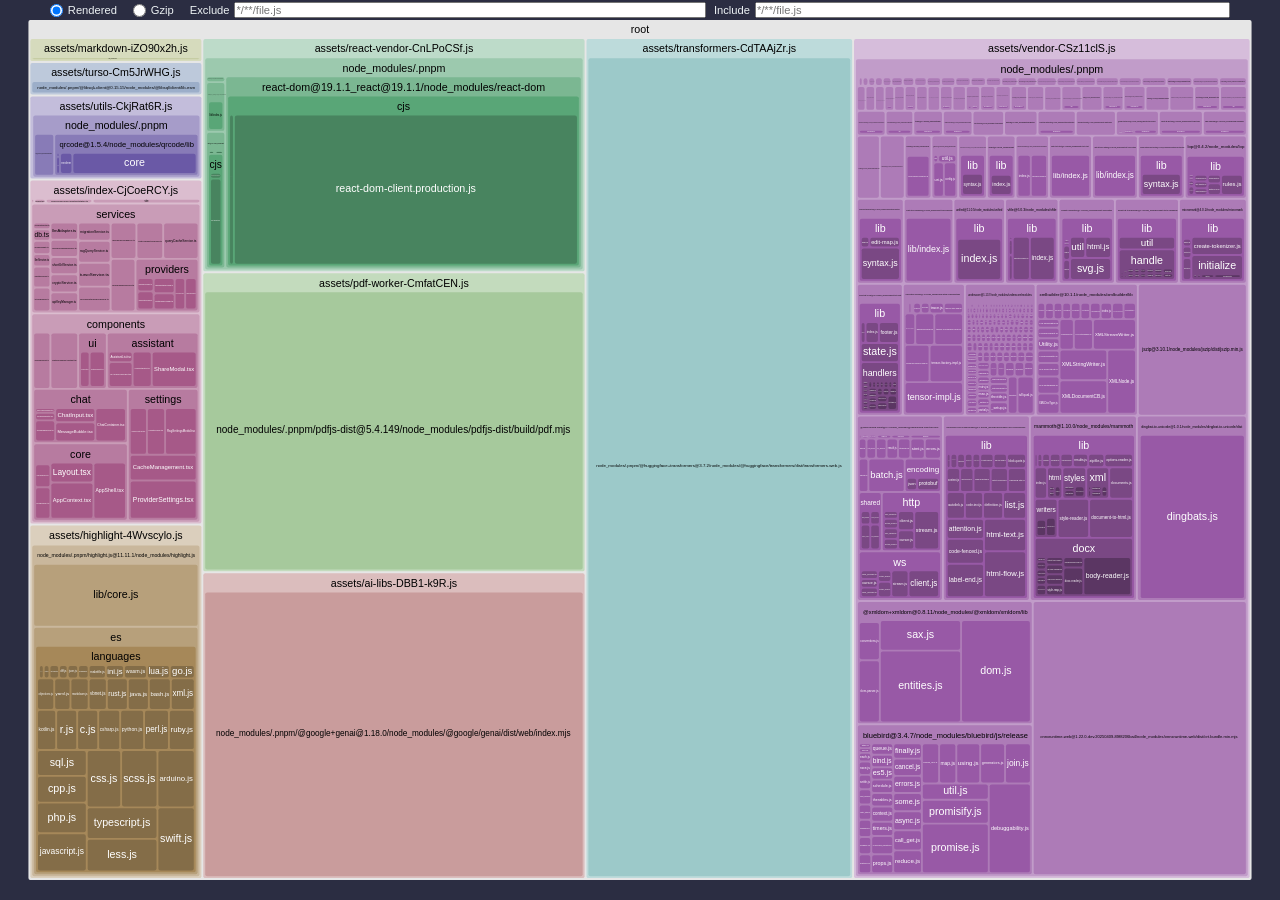
==== commit bc609e9a: "Updates" ====
--- a/stats.html
+++ b/stats.html
@@ -4929,7 +4929,7 @@
   </script>
   <script>
     /*<!--*/
-    const data = {"version":2,"tree":{"name":"root","children":[{"name":"assets/ai-libs-DBB1-k9R.js","children":[{"name":"node_modules/.pnpm/@google+genai@1.18.0/node_modules/@google/genai/dist/web/index.mjs","uid":"fc0f2352-1"}]},{"name":"assets/highlight-4Wvscylo.js","children":[{"uid":"fc0f2352-3","name":"\u0000commonjsHelpers.js"},{"name":"node_modules/.pnpm/highlight.js@11.11.1/node_modules/highlight.js","children":[{"name":"es","children":[{"name":"languages","children":[{"uid":"fc0f2352-5","name":"1c.js"},{"uid":"fc0f2352-7","name":"abnf.js"},{"uid":"fc0f2352-9","name":"accesslog.js"},{"uid":"fc0f2352-11","name":"actionscript.js"},{"uid":"fc0f2352-13","name":"ada.js"},{"uid":"fc0f2352-15","name":"angelscript.js"},{"uid":"fc0f2352-17","name":"apache.js"},{"uid":"fc0f2352-19","name":"applescript.js"},{"uid":"fc0f2352-21","name":"arcade.js"},{"uid":"fc0f2352-23","name":"armasm.js"},{"uid":"fc0f2352-25","name":"asciidoc.js"},{"uid":"fc0f2352-27","name":"aspectj.js"},{"uid":"fc0f2352-29","name":"autohotkey.js"},{"uid":"fc0f2352-31","name":"autoit.js"},{"uid":"fc0f2352-33","name":"avrasm.js"},{"uid":"fc0f2352-35","name":"awk.js"},{"uid":"fc0f2352-37","name":"axapta.js"},{"uid":"fc0f2352-39","name":"basic.js"},{"uid":"fc0f2352-41","name":"bnf.js"},{"uid":"fc0f2352-43","name":"brainfuck.js"},{"uid":"fc0f2352-45","name":"cal.js"},{"uid":"fc0f2352-47","name":"capnproto.js"},{"uid":"fc0f2352-49","name":"ceylon.js"},{"uid":"fc0f2352-51","name":"clean.js"},{"uid":"fc0f2352-53","name":"clojure.js"},{"uid":"fc0f2352-55","name":"clojure-repl.js"},{"uid":"fc0f2352-57","name":"cmake.js"},{"uid":"fc0f2352-59","name":"coffeescript.js"},{"uid":"fc0f2352-61","name":"coq.js"},{"uid":"fc0f2352-63","name":"cos.js"},{"uid":"fc0f2352-65","name":"crmsh.js"},{"uid":"fc0f2352-67","name":"crystal.js"},{"uid":"fc0f2352-69","name":"csp.js"},{"uid":"fc0f2352-71","name":"d.js"},{"uid":"fc0f2352-73","name":"dart.js"},{"uid":"fc0f2352-75","name":"delphi.js"},{"uid":"fc0f2352-77","name":"django.js"},{"uid":"fc0f2352-79","name":"dns.js"},{"uid":"fc0f2352-81","name":"dockerfile.js"},{"uid":"fc0f2352-83","name":"dos.js"},{"uid":"fc0f2352-85","name":"dsconfig.js"},{"uid":"fc0f2352-87","name":"dts.js"},{"uid":"fc0f2352-89","name":"dust.js"},{"uid":"fc0f2352-91","name":"ebnf.js"},{"uid":"fc0f2352-93","name":"elixir.js"},{"uid":"fc0f2352-95","name":"elm.js"},{"uid":"fc0f2352-97","name":"erb.js"},{"uid":"fc0f2352-99","name":"erlang.js"},{"uid":"fc0f2352-101","name":"erlang-repl.js"},{"uid":"fc0f2352-103","name":"excel.js"},{"uid":"fc0f2352-105","name":"fix.js"},{"uid":"fc0f2352-107","name":"flix.js"},{"uid":"fc0f2352-109","name":"fortran.js"},{"uid":"fc0f2352-111","name":"fsharp.js"},{"uid":"fc0f2352-113","name":"gams.js"},{"uid":"fc0f2352-115","name":"gauss.js"},{"uid":"fc0f2352-117","name":"gcode.js"},{"uid":"fc0f2352-119","name":"gherkin.js"},{"uid":"fc0f2352-121","name":"glsl.js"},{"uid":"fc0f2352-123","name":"gml.js"},{"uid":"fc0f2352-125","name":"golo.js"},{"uid":"fc0f2352-127","name":"gradle.js"},{"uid":"fc0f2352-129","name":"groovy.js"},{"uid":"fc0f2352-131","name":"haml.js"},{"uid":"fc0f2352-133","name":"handlebars.js"},{"uid":"fc0f2352-135","name":"haskell.js"},{"uid":"fc0f2352-137","name":"haxe.js"},{"uid":"fc0f2352-139","name":"hsp.js"},{"uid":"fc0f2352-141","name":"http.js"},{"uid":"fc0f2352-143","name":"hy.js"},{"uid":"fc0f2352-145","name":"inform7.js"},{"uid":"fc0f2352-147","name":"irpf90.js"},{"uid":"fc0f2352-149","name":"isbl.js"},{"uid":"fc0f2352-151","name":"jboss-cli.js"},{"uid":"fc0f2352-153","name":"julia.js"},{"uid":"fc0f2352-155","name":"julia-repl.js"},{"uid":"fc0f2352-157","name":"lasso.js"},{"uid":"fc0f2352-159","name":"latex.js"},{"uid":"fc0f2352-161","name":"ldif.js"},{"uid":"fc0f2352-163","name":"leaf.js"},{"uid":"fc0f2352-165","name":"lisp.js"},{"uid":"fc0f2352-167","name":"livecodeserver.js"},{"uid":"fc0f2352-169","name":"livescript.js"},{"uid":"fc0f2352-171","name":"llvm.js"},{"uid":"fc0f2352-173","name":"lsl.js"},{"uid":"fc0f2352-175","name":"mathematica.js"},{"uid":"fc0f2352-177","name":"matlab.js"},{"uid":"fc0f2352-179","name":"maxima.js"},{"uid":"fc0f2352-181","name":"mel.js"},{"uid":"fc0f2352-183","name":"mercury.js"},{"uid":"fc0f2352-185","name":"mipsasm.js"},{"uid":"fc0f2352-187","name":"mizar.js"},{"uid":"fc0f2352-189","name":"mojolicious.js"},{"uid":"fc0f2352-191","name":"monkey.js"},{"uid":"fc0f2352-193","name":"moonscript.js"},{"uid":"fc0f2352-195","name":"n1ql.js"},{"uid":"fc0f2352-197","name":"nestedtext.js"},{"uid":"fc0f2352-199","name":"nginx.js"},{"uid":"fc0f2352-201","name":"nim.js"},{"uid":"fc0f2352-203","name":"nix.js"},{"uid":"fc0f2352-205","name":"node-repl.js"},{"uid":"fc0f2352-207","name":"nsis.js"},{"uid":"fc0f2352-209","name":"ocaml.js"},{"uid":"fc0f2352-211","name":"openscad.js"},{"uid":"fc0f2352-213","name":"oxygene.js"},{"uid":"fc0f2352-215","name":"parser3.js"},{"uid":"fc0f2352-217","name":"pf.js"},{"uid":"fc0f2352-219","name":"pgsql.js"},{"uid":"fc0f2352-221","name":"pony.js"},{"uid":"fc0f2352-223","name":"powershell.js"},{"uid":"fc0f2352-225","name":"processing.js"},{"uid":"fc0f2352-227","name":"profile.js"},{"uid":"fc0f2352-229","name":"prolog.js"},{"uid":"fc0f2352-231","name":"properties.js"},{"uid":"fc0f2352-233","name":"protobuf.js"},{"uid":"fc0f2352-235","name":"puppet.js"},{"uid":"fc0f2352-237","name":"purebasic.js"},{"uid":"fc0f2352-239","name":"q.js"},{"uid":"fc0f2352-241","name":"qml.js"},{"uid":"fc0f2352-243","name":"reasonml.js"},{"uid":"fc0f2352-245","name":"rib.js"},{"uid":"fc0f2352-247","name":"roboconf.js"},{"uid":"fc0f2352-249","name":"routeros.js"},{"uid":"fc0f2352-251","name":"rsl.js"},{"uid":"fc0f2352-253","name":"ruleslanguage.js"},{"uid":"fc0f2352-255","name":"sas.js"},{"uid":"fc0f2352-257","name":"scala.js"},{"uid":"fc0f2352-259","name":"scheme.js"},{"uid":"fc0f2352-261","name":"scilab.js"},{"uid":"fc0f2352-263","name":"smali.js"},{"uid":"fc0f2352-265","name":"smalltalk.js"},{"uid":"fc0f2352-267","name":"sml.js"},{"uid":"fc0f2352-269","name":"sqf.js"},{"uid":"fc0f2352-271","name":"stan.js"},{"uid":"fc0f2352-273","name":"stata.js"},{"uid":"fc0f2352-275","name":"step21.js"},{"uid":"fc0f2352-277","name":"stylus.js"},{"uid":"fc0f2352-279","name":"subunit.js"},{"uid":"fc0f2352-281","name":"taggerscript.js"},{"uid":"fc0f2352-283","name":"tap.js"},{"uid":"fc0f2352-285","name":"tcl.js"},{"uid":"fc0f2352-287","name":"thrift.js"},{"uid":"fc0f2352-289","name":"tp.js"},{"uid":"fc0f2352-291","name":"twig.js"},{"uid":"fc0f2352-293","name":"vala.js"},{"uid":"fc0f2352-295","name":"vbscript.js"},{"uid":"fc0f2352-297","name":"vbscript-html.js"},{"uid":"fc0f2352-299","name":"verilog.js"},{"uid":"fc0f2352-301","name":"vhdl.js"},{"uid":"fc0f2352-303","name":"vim.js"},{"uid":"fc0f2352-305","name":"wren.js"},{"uid":"fc0f2352-307","name":"x86asm.js"},{"uid":"fc0f2352-309","name":"xl.js"},{"uid":"fc0f2352-311","name":"xquery.js"},{"uid":"fc0f2352-313","name":"zephir.js"},{"uid":"fc0f2352-315","name":"arduino.js"},{"uid":"fc0f2352-317","name":"bash.js"},{"uid":"fc0f2352-319","name":"c.js"},{"uid":"fc0f2352-321","name":"cpp.js"},{"uid":"fc0f2352-323","name":"csharp.js"},{"uid":"fc0f2352-325","name":"css.js"},{"uid":"fc0f2352-327","name":"diff.js"},{"uid":"fc0f2352-329","name":"go.js"},{"uid":"fc0f2352-331","name":"graphql.js"},{"uid":"fc0f2352-333","name":"ini.js"},{"uid":"fc0f2352-335","name":"java.js"},{"uid":"fc0f2352-337","name":"javascript.js"},{"uid":"fc0f2352-339","name":"json.js"},{"uid":"fc0f2352-341","name":"kotlin.js"},{"uid":"fc0f2352-343","name":"less.js"},{"uid":"fc0f2352-345","name":"lua.js"},{"uid":"fc0f2352-347","name":"makefile.js"},{"uid":"fc0f2352-349","name":"markdown.js"},{"uid":"fc0f2352-351","name":"objectivec.js"},{"uid":"fc0f2352-353","name":"perl.js"},{"uid":"fc0f2352-355","name":"php.js"},{"uid":"fc0f2352-357","name":"php-template.js"},{"uid":"fc0f2352-359","name":"plaintext.js"},{"uid":"fc0f2352-361","name":"python.js"},{"uid":"fc0f2352-363","name":"python-repl.js"},{"uid":"fc0f2352-365","name":"r.js"},{"uid":"fc0f2352-367","name":"ruby.js"},{"uid":"fc0f2352-369","name":"rust.js"},{"uid":"fc0f2352-371","name":"scss.js"},{"uid":"fc0f2352-373","name":"shell.js"},{"uid":"fc0f2352-375","name":"sql.js"},{"uid":"fc0f2352-377","name":"swift.js"},{"uid":"fc0f2352-379","name":"typescript.js"},{"uid":"fc0f2352-381","name":"vbnet.js"},{"uid":"fc0f2352-383","name":"wasm.js"},{"uid":"fc0f2352-385","name":"xml.js"},{"uid":"fc0f2352-387","name":"yaml.js"}]},{"uid":"fc0f2352-393","name":"core.js"}]},{"name":"lib/core.js","uid":"fc0f2352-389"},{"name":"styles/github-dark.css","uid":"fc0f2352-395"}]},{"name":"\u0000/node_modules/.pnpm/highlight.js@11.11.1/node_modules/highlight.js/lib/core.js?commonjs-es-import","uid":"fc0f2352-391"}]},{"name":"assets/markdown-iZO90x2h.js","children":[{"name":"node_modules/.pnpm","children":[{"name":"remark-parse@11.0.0/node_modules/remark-parse","children":[{"name":"lib/index.js","uid":"fc0f2352-397"},{"uid":"fc0f2352-399","name":"index.js"}]},{"name":"remark-rehype@11.1.2/node_modules/remark-rehype","children":[{"name":"lib/index.js","uid":"fc0f2352-401"},{"uid":"fc0f2352-403","name":"index.js"}]},{"name":"remark-gfm@4.0.1/node_modules/remark-gfm","children":[{"name":"lib/index.js","uid":"fc0f2352-405"},{"uid":"fc0f2352-407","name":"index.js"}]},{"name":"rehype-highlight@7.0.2/node_modules/rehype-highlight","children":[{"name":"lib/index.js","uid":"fc0f2352-409"},{"uid":"fc0f2352-411","name":"index.js"}]},{"name":"rehype-highlight-code-lines@1.1.5_unified@11.0.5/node_modules/rehype-highlight-code-lines/dist/esm/index.js","uid":"fc0f2352-413"}]}]},{"name":"assets/pdf-worker-CmfatCEN.js","children":[{"name":"node_modules/.pnpm/pdfjs-dist@5.4.149/node_modules/pdfjs-dist/build/pdf.mjs","uid":"fc0f2352-415"}]},{"name":"assets/react-vendor-CnLPoCSf.js","children":[{"name":"\u0000/node_modules/.pnpm","children":[{"name":"react@19.1.1/node_modules/react","children":[{"uid":"fc0f2352-417","name":"jsx-runtime.js?commonjs-module"},{"name":"cjs","children":[{"uid":"fc0f2352-419","name":"react-jsx-runtime.production.js?commonjs-exports"},{"uid":"fc0f2352-429","name":"react.production.js?commonjs-exports"}]},{"uid":"fc0f2352-425","name":"jsx-runtime.js?commonjs-es-import"},{"uid":"fc0f2352-427","name":"index.js?commonjs-module"},{"uid":"fc0f2352-435","name":"index.js?commonjs-es-import"}]},{"name":"react-dom@19.1.1_react@19.1.1/node_modules/react-dom","children":[{"uid":"fc0f2352-437","name":"client.js?commonjs-module"},{"name":"cjs","children":[{"uid":"fc0f2352-439","name":"react-dom-client.production.js?commonjs-exports"},{"uid":"fc0f2352-443","name":"react-dom.production.js?commonjs-exports"}]},{"uid":"fc0f2352-441","name":"index.js?commonjs-module"},{"uid":"fc0f2352-453","name":"client.js?commonjs-es-import"}]}]},{"name":"node_modules/.pnpm","children":[{"name":"react@19.1.1/node_modules/react","children":[{"name":"cjs","children":[{"uid":"fc0f2352-421","name":"react-jsx-runtime.production.js"},{"uid":"fc0f2352-431","name":"react.production.js"}]},{"uid":"fc0f2352-423","name":"jsx-runtime.js"},{"uid":"fc0f2352-433","name":"index.js"}]},{"name":"react-dom@19.1.1_react@19.1.1/node_modules/react-dom","children":[{"name":"cjs","children":[{"uid":"fc0f2352-445","name":"react-dom.production.js"},{"uid":"fc0f2352-449","name":"react-dom-client.production.js"}]},{"uid":"fc0f2352-447","name":"index.js"},{"uid":"fc0f2352-451","name":"client.js"}]},{"name":"property-information@7.1.0/node_modules/property-information/lib/hast-to-react.js","uid":"fc0f2352-455"},{"name":"react-markdown@10.1.0_@types+react@19.1.12_react@19.1.1/node_modules/react-markdown","children":[{"name":"lib/index.js","uid":"fc0f2352-457"},{"uid":"fc0f2352-459","name":"index.js"}]}]}]},{"name":"assets/transformers-CdTAAjZr.js","children":[{"name":"node_modules/.pnpm/@huggingface+transformers@3.7.2/node_modules/@huggingface/transformers/dist/transformers.web.js","uid":"fc0f2352-461"}]},{"name":"assets/turso-Cm5JrWHG.js","children":[{"name":"node_modules/.pnpm/@libsql+client@0.15.15/node_modules/@libsql/client/lib-esm","children":[{"uid":"fc0f2352-463","name":"hrana.js"},{"uid":"fc0f2352-465","name":"sql_cache.js"},{"uid":"fc0f2352-467","name":"ws.js"},{"uid":"fc0f2352-469","name":"http.js"},{"uid":"fc0f2352-471","name":"web.js"}]}]},{"name":"assets/utils-CkjRat6R.js","children":[{"name":"node_modules/.pnpm","children":[{"name":"idb@8.0.3/node_modules/idb/build/index.js","uid":"fc0f2352-473"},{"name":"qrcode@1.5.4/node_modules/qrcode/lib","children":[{"uid":"fc0f2352-477","name":"can-promise.js"},{"name":"core","children":[{"uid":"fc0f2352-483","name":"utils.js"},{"uid":"fc0f2352-487","name":"error-correction-level.js"},{"uid":"fc0f2352-489","name":"bit-buffer.js"},{"uid":"fc0f2352-491","name":"bit-matrix.js"},{"uid":"fc0f2352-495","name":"alignment-pattern.js"},{"uid":"fc0f2352-499","name":"finder-pattern.js"},{"uid":"fc0f2352-503","name":"mask-pattern.js"},{"uid":"fc0f2352-507","name":"error-correction-code.js"},{"uid":"fc0f2352-513","name":"galois-field.js"},{"uid":"fc0f2352-515","name":"polynomial.js"},{"uid":"fc0f2352-517","name":"reed-solomon-encoder.js"},{"uid":"fc0f2352-525","name":"version-check.js"},{"uid":"fc0f2352-529","name":"regex.js"},{"uid":"fc0f2352-531","name":"mode.js"},{"uid":"fc0f2352-533","name":"version.js"},{"uid":"fc0f2352-537","name":"format-info.js"},{"uid":"fc0f2352-541","name":"numeric-data.js"},{"uid":"fc0f2352-543","name":"alphanumeric-data.js"},{"uid":"fc0f2352-545","name":"byte-data.js"},{"uid":"fc0f2352-547","name":"kanji-data.js"},{"uid":"fc0f2352-549","name":"segments.js"},{"uid":"fc0f2352-551","name":"qrcode.js"}]},{"name":"renderer","children":[{"uid":"fc0f2352-557","name":"utils.js"},{"uid":"fc0f2352-559","name":"canvas.js"},{"uid":"fc0f2352-563","name":"svg-tag.js"}]},{"uid":"fc0f2352-565","name":"browser.js"}]}]},{"name":"\u0000/node_modules/.pnpm/qrcode@1.5.4/node_modules/qrcode/lib","children":[{"uid":"fc0f2352-475","name":"browser.js?commonjs-exports"},{"name":"core","children":[{"uid":"fc0f2352-479","name":"qrcode.js?commonjs-exports"},{"uid":"fc0f2352-481","name":"utils.js?commonjs-exports"},{"uid":"fc0f2352-485","name":"error-correction-level.js?commonjs-exports"},{"uid":"fc0f2352-493","name":"alignment-pattern.js?commonjs-exports"},{"uid":"fc0f2352-497","name":"finder-pattern.js?commonjs-exports"},{"uid":"fc0f2352-501","name":"mask-pattern.js?commonjs-exports"},{"uid":"fc0f2352-505","name":"error-correction-code.js?commonjs-exports"},{"uid":"fc0f2352-509","name":"polynomial.js?commonjs-exports"},{"uid":"fc0f2352-511","name":"galois-field.js?commonjs-exports"},{"uid":"fc0f2352-519","name":"version.js?commonjs-exports"},{"uid":"fc0f2352-521","name":"mode.js?commonjs-exports"},{"uid":"fc0f2352-523","name":"version-check.js?commonjs-exports"},{"uid":"fc0f2352-527","name":"regex.js?commonjs-exports"},{"uid":"fc0f2352-535","name":"format-info.js?commonjs-exports"},{"uid":"fc0f2352-539","name":"segments.js?commonjs-exports"}]},{"name":"renderer","children":[{"uid":"fc0f2352-553","name":"canvas.js?commonjs-exports"},{"uid":"fc0f2352-555","name":"utils.js?commonjs-exports"},{"uid":"fc0f2352-561","name":"svg-tag.js?commonjs-exports"}]},{"uid":"fc0f2352-567","name":"browser.js?commonjs-es-import"}]}]},{"name":"assets/vendor-CSz11clS.js","children":[{"name":"\u0000/node_modules/.pnpm","children":[{"name":"scheduler@0.26.0/node_modules/scheduler","children":[{"uid":"fc0f2352-569","name":"index.js?commonjs-module"},{"name":"cjs/scheduler.production.js?commonjs-exports","uid":"fc0f2352-571"}]},{"name":"promise-limit@2.7.0/node_modules/promise-limit/index.js?commonjs-es-import","uid":"fc0f2352-715"},{"name":"mammoth@1.10.0/node_modules/mammoth","children":[{"name":"lib","children":[{"uid":"fc0f2352-717","name":"index.js?commonjs-exports"},{"name":"docx","children":[{"uid":"fc0f2352-1043","name":"docx-reader.js?commonjs-exports"},{"uid":"fc0f2352-1147","name":"office-xml-reader.js?commonjs-exports"},{"uid":"fc0f2352-1287","name":"body-reader.js?commonjs-exports"},{"uid":"fc0f2352-1301","name":"uris.js?commonjs-exports"},{"uid":"fc0f2352-1307","name":"document-xml-reader.js?commonjs-exports"},{"uid":"fc0f2352-1311","name":"relationships-reader.js?commonjs-exports"},{"uid":"fc0f2352-1315","name":"content-types-reader.js?commonjs-exports"},{"uid":"fc0f2352-1319","name":"numbering-xml.js?commonjs-exports"},{"uid":"fc0f2352-1323","name":"styles-reader.js?commonjs-exports"},{"uid":"fc0f2352-1327","name":"notes-reader.js?commonjs-exports"},{"uid":"fc0f2352-1331","name":"comments-reader.js?commonjs-exports"},{"uid":"fc0f2352-1341","name":"style-map.js?commonjs-exports"}]},{"uid":"fc0f2352-1045","name":"promises.js?commonjs-exports"},{"uid":"fc0f2352-1125","name":"documents.js?commonjs-exports"},{"uid":"fc0f2352-1129","name":"results.js?commonjs-exports"},{"uid":"fc0f2352-1133","name":"zipfile.js?commonjs-exports"},{"name":"xml","children":[{"uid":"fc0f2352-1149","name":"index.js?commonjs-exports"},{"uid":"fc0f2352-1151","name":"nodes.js?commonjs-exports"},{"uid":"fc0f2352-1155","name":"reader.js?commonjs-exports"},{"uid":"fc0f2352-1157","name":"xmldom.js?commonjs-exports"},{"uid":"fc0f2352-1187","name":"writer.js?commonjs-exports"}]},{"uid":"fc0f2352-1297","name":"transforms.js?commonjs-exports"},{"uid":"fc0f2352-1345","name":"document-to-html.js?commonjs-exports"},{"name":"styles","children":[{"uid":"fc0f2352-1347","name":"html-paths.js?commonjs-exports"},{"uid":"fc0f2352-1429","name":"document-matchers.js?commonjs-exports"},{"name":"parser/tokeniser.js?commonjs-exports","uid":"fc0f2352-1433"}]},{"name":"html","children":[{"uid":"fc0f2352-1349","name":"index.js?commonjs-exports"},{"uid":"fc0f2352-1351","name":"ast.js?commonjs-exports"}]},{"uid":"fc0f2352-1361","name":"images.js?commonjs-exports"},{"name":"writers","children":[{"uid":"fc0f2352-1365","name":"index.js?commonjs-exports"},{"uid":"fc0f2352-1367","name":"html-writer.js?commonjs-exports"},{"uid":"fc0f2352-1371","name":"markdown-writer.js?commonjs-exports"}]},{"uid":"fc0f2352-1379","name":"raw-text.js?commonjs-exports"},{"uid":"fc0f2352-1383","name":"style-reader.js?commonjs-exports"},{"uid":"fc0f2352-1439","name":"options-reader.js?commonjs-exports"},{"uid":"fc0f2352-1447","name":"underline.js?commonjs-exports"},{"uid":"fc0f2352-1453","name":"index.js?commonjs-es-import"}]},{"name":"browser","children":[{"name":"docx/files.js?commonjs-exports","uid":"fc0f2352-1335"},{"uid":"fc0f2352-1443","name":"unzip.js?commonjs-exports"}]}]},{"name":"underscore@1.13.7/node_modules/underscore/modules/index-all.js?commonjs-proxy","uid":"fc0f2352-1041"},{"name":"bluebird@3.4.7/node_modules/bluebird/js/release","children":[{"uid":"fc0f2352-1047","name":"promise.js?commonjs-module"},{"uid":"fc0f2352-1049","name":"es5.js?commonjs-module"},{"uid":"fc0f2352-1055","name":"async.js?commonjs-module"}]},{"name":"base64-js@1.5.1/node_modules/base64-js/index.js?commonjs-exports","uid":"fc0f2352-1135"},{"name":"jszip@3.10.1/node_modules/jszip/dist/jszip.min.js?commonjs-module","uid":"fc0f2352-1141"},{"name":"@xmldom+xmldom@0.8.11/node_modules/@xmldom/xmldom/lib","children":[{"uid":"fc0f2352-1159","name":"index.js?commonjs-exports"},{"uid":"fc0f2352-1161","name":"dom.js?commonjs-exports"},{"uid":"fc0f2352-1163","name":"conventions.js?commonjs-exports"},{"uid":"fc0f2352-1169","name":"dom-parser.js?commonjs-exports"},{"uid":"fc0f2352-1171","name":"entities.js?commonjs-exports"},{"uid":"fc0f2352-1175","name":"sax.js?commonjs-exports"}]},{"name":"xmlbuilder@10.1.1/node_modules/xmlbuilder/lib","children":[{"uid":"fc0f2352-1189","name":"index.js?commonjs-exports"},{"uid":"fc0f2352-1191","name":"Utility.js?commonjs-exports"},{"uid":"fc0f2352-1195","name":"XMLDocument.js?commonjs-module"},{"uid":"fc0f2352-1197","name":"XMLNode.js?commonjs-module"},{"uid":"fc0f2352-1199","name":"XMLElement.js?commonjs-module"},{"uid":"fc0f2352-1201","name":"XMLAttribute.js?commonjs-module"},{"uid":"fc0f2352-1207","name":"XMLCData.js?commonjs-module"},{"uid":"fc0f2352-1211","name":"XMLComment.js?commonjs-module"},{"uid":"fc0f2352-1215","name":"XMLDeclaration.js?commonjs-module"},{"uid":"fc0f2352-1219","name":"XMLDocType.js?commonjs-module"},{"uid":"fc0f2352-1221","name":"XMLDTDAttList.js?commonjs-module"},{"uid":"fc0f2352-1225","name":"XMLDTDEntity.js?commonjs-module"},{"uid":"fc0f2352-1229","name":"XMLDTDElement.js?commonjs-module"},{"uid":"fc0f2352-1233","name":"XMLDTDNotation.js?commonjs-module"},{"uid":"fc0f2352-1239","name":"XMLRaw.js?commonjs-module"},{"uid":"fc0f2352-1243","name":"XMLText.js?commonjs-module"},{"uid":"fc0f2352-1247","name":"XMLProcessingInstruction.js?commonjs-module"},{"uid":"fc0f2352-1251","name":"XMLDummy.js?commonjs-module"},{"uid":"fc0f2352-1257","name":"XMLStringifier.js?commonjs-module"},{"uid":"fc0f2352-1261","name":"XMLStringWriter.js?commonjs-module"},{"uid":"fc0f2352-1263","name":"XMLWriterBase.js?commonjs-module"},{"uid":"fc0f2352-1271","name":"XMLDocumentCB.js?commonjs-module"},{"uid":"fc0f2352-1275","name":"XMLStreamWriter.js?commonjs-module"}]},{"name":"dingbat-to-unicode@1.0.1/node_modules/dingbat-to-unicode/dist","children":[{"uid":"fc0f2352-1289","name":"index.js?commonjs-exports"},{"uid":"fc0f2352-1291","name":"dingbats.js?commonjs-exports"}]},{"name":"lop@0.4.2/node_modules/lop","children":[{"uid":"fc0f2352-1385","name":"index.js?commonjs-exports"},{"name":"lib","children":[{"uid":"fc0f2352-1387","name":"parser.js?commonjs-exports"},{"uid":"fc0f2352-1389","name":"TokenIterator.js?commonjs-module"},{"uid":"fc0f2352-1395","name":"rules.js?commonjs-exports"},{"uid":"fc0f2352-1403","name":"errors.js?commonjs-exports"},{"uid":"fc0f2352-1407","name":"lazy-iterators.js?commonjs-exports"},{"uid":"fc0f2352-1413","name":"StringSource.js?commonjs-module"},{"uid":"fc0f2352-1419","name":"bottom-up.js?commonjs-exports"},{"uid":"fc0f2352-1423","name":"regex-tokeniser.js?commonjs-exports"}]}]},{"name":"option@0.2.4/node_modules/option/index.js?commonjs-exports","uid":"fc0f2352-1397"},{"name":"dijkstrajs@1.0.3/node_modules/dijkstrajs/dijkstra.js?commonjs-module","uid":"fc0f2352-1455"},{"name":"style-to-object@1.0.9/node_modules/style-to-object/cjs/index.js?commonjs-exports","uid":"fc0f2352-1507"},{"name":"style-to-js@1.1.17/node_modules/style-to-js/cjs","children":[{"uid":"fc0f2352-1513","name":"utilities.js?commonjs-exports"},{"uid":"fc0f2352-1519","name":"index.js?commonjs-es-import"}]},{"name":"extend@3.0.2/node_modules/extend/index.js?commonjs-es-import","uid":"fc0f2352-1741"},{"name":"parse-numeric-range@1.3.0/node_modules/parse-numeric-range","children":[{"uid":"fc0f2352-1965","name":"index.js?commonjs-module"},{"uid":"fc0f2352-1969","name":"index.js?commonjs-es-import"}]}]},{"name":"node_modules/.pnpm","children":[{"name":"scheduler@0.26.0/node_modules/scheduler","children":[{"name":"cjs/scheduler.production.js","uid":"fc0f2352-573"},{"uid":"fc0f2352-575","name":"index.js"}]},{"name":"onnxruntime-common@1.21.0/node_modules/onnxruntime-common/dist/esm","children":[{"uid":"fc0f2352-577","name":"backend-impl.js"},{"uid":"fc0f2352-579","name":"backend.js"},{"uid":"fc0f2352-581","name":"version.js"},{"uid":"fc0f2352-583","name":"env-impl.js"},{"uid":"fc0f2352-585","name":"env.js"},{"uid":"fc0f2352-587","name":"tensor-conversion-impl.js"},{"uid":"fc0f2352-589","name":"tensor-factory-impl.js"},{"uid":"fc0f2352-591","name":"tensor-impl-type-mapping.js"},{"uid":"fc0f2352-593","name":"tensor-utils-impl.js"},{"uid":"fc0f2352-595","name":"tensor-impl.js"},{"uid":"fc0f2352-597","name":"tensor.js"},{"uid":"fc0f2352-599","name":"trace.js"},{"uid":"fc0f2352-601","name":"inference-session-impl.js"},{"uid":"fc0f2352-603","name":"inference-session.js"},{"uid":"fc0f2352-605","name":"tensor-conversion.js"},{"uid":"fc0f2352-607","name":"tensor-factory.js"},{"uid":"fc0f2352-609","name":"onnx-model.js"},{"uid":"fc0f2352-611","name":"onnx-value.js"},{"uid":"fc0f2352-613","name":"index.js"}]},{"name":"onnxruntime-web@1.22.0-dev.20250409-89f8206ba4/node_modules/onnxruntime-web/dist/ort.bundle.min.mjs","uid":"fc0f2352-615"},{"name":"@libsql+core@0.15.15/node_modules/@libsql/core/lib-esm","children":[{"uid":"fc0f2352-617","name":"api.js"},{"uid":"fc0f2352-619","name":"uri.js"},{"uid":"fc0f2352-623","name":"util.js"},{"uid":"fc0f2352-625","name":"config.js"}]},{"name":"js-base64@3.7.8/node_modules/js-base64/base64.mjs","uid":"fc0f2352-621"},{"name":"@libsql+isomorphic-ws@0.1.5/node_modules/@libsql/isomorphic-ws/web.mjs","uid":"fc0f2352-627"},{"name":"@libsql+hrana-client@0.7.0/node_modules/@libsql/hrana-client/lib-esm","children":[{"uid":"fc0f2352-629","name":"client.js"},{"uid":"fc0f2352-631","name":"errors.js"},{"name":"encoding","children":[{"name":"json","children":[{"uid":"fc0f2352-633","name":"decode.js"},{"uid":"fc0f2352-635","name":"encode.js"}]},{"name":"protobuf","children":[{"uid":"fc0f2352-637","name":"util.js"},{"uid":"fc0f2352-639","name":"decode.js"},{"uid":"fc0f2352-641","name":"encode.js"}]},{"uid":"fc0f2352-643","name":"index.js"}]},{"uid":"fc0f2352-645","name":"id_alloc.js"},{"uid":"fc0f2352-647","name":"util.js"},{"uid":"fc0f2352-649","name":"value.js"},{"uid":"fc0f2352-651","name":"result.js"},{"uid":"fc0f2352-653","name":"sql.js"},{"uid":"fc0f2352-655","name":"queue.js"},{"uid":"fc0f2352-657","name":"stmt.js"},{"uid":"fc0f2352-659","name":"batch.js"},{"uid":"fc0f2352-661","name":"describe.js"},{"uid":"fc0f2352-663","name":"stream.js"},{"uid":"fc0f2352-665","name":"cursor.js"},{"name":"ws","children":[{"uid":"fc0f2352-667","name":"cursor.js"},{"uid":"fc0f2352-669","name":"stream.js"},{"uid":"fc0f2352-673","name":"json_encode.js"},{"uid":"fc0f2352-677","name":"protobuf_encode.js"},{"uid":"fc0f2352-681","name":"json_decode.js"},{"uid":"fc0f2352-685","name":"protobuf_decode.js"},{"uid":"fc0f2352-687","name":"client.js"}]},{"name":"shared","children":[{"uid":"fc0f2352-671","name":"json_encode.js"},{"uid":"fc0f2352-675","name":"protobuf_encode.js"},{"uid":"fc0f2352-679","name":"json_decode.js"},{"uid":"fc0f2352-683","name":"protobuf_decode.js"}]},{"uid":"fc0f2352-691","name":"queue_microtask.js"},{"uid":"fc0f2352-693","name":"byte_queue.js"},{"name":"http","children":[{"uid":"fc0f2352-695","name":"json_decode.js"},{"uid":"fc0f2352-697","name":"protobuf_decode.js"},{"uid":"fc0f2352-699","name":"cursor.js"},{"uid":"fc0f2352-701","name":"json_encode.js"},{"uid":"fc0f2352-703","name":"protobuf_encode.js"},{"uid":"fc0f2352-705","name":"stream.js"},{"uid":"fc0f2352-707","name":"client.js"}]},{"uid":"fc0f2352-709","name":"libsql_url.js"},{"uid":"fc0f2352-711","name":"index.js"}]},{"name":"@libsql+isomorphic-fetch@0.3.1/node_modules/@libsql/isomorphic-fetch/web.js","uid":"fc0f2352-689"},{"name":"promise-limit@2.7.0/node_modules/promise-limit/index.js","uid":"fc0f2352-713"},{"name":"underscore@1.13.7/node_modules/underscore/modules","children":[{"uid":"fc0f2352-719","name":"_setup.js"},{"uid":"fc0f2352-721","name":"restArguments.js"},{"uid":"fc0f2352-723","name":"isObject.js"},{"uid":"fc0f2352-725","name":"isNull.js"},{"uid":"fc0f2352-727","name":"isUndefined.js"},{"uid":"fc0f2352-729","name":"isBoolean.js"},{"uid":"fc0f2352-731","name":"isElement.js"},{"uid":"fc0f2352-733","name":"_tagTester.js"},{"uid":"fc0f2352-735","name":"isString.js"},{"uid":"fc0f2352-737","name":"isNumber.js"},{"uid":"fc0f2352-739","name":"isDate.js"},{"uid":"fc0f2352-741","name":"isRegExp.js"},{"uid":"fc0f2352-743","name":"isError.js"},{"uid":"fc0f2352-745","name":"isSymbol.js"},{"uid":"fc0f2352-747","name":"isArrayBuffer.js"},{"uid":"fc0f2352-749","name":"isFunction.js"},{"uid":"fc0f2352-751","name":"_hasObjectTag.js"},{"uid":"fc0f2352-753","name":"_stringTagBug.js"},{"uid":"fc0f2352-755","name":"isDataView.js"},{"uid":"fc0f2352-757","name":"isArray.js"},{"uid":"fc0f2352-759","name":"_has.js"},{"uid":"fc0f2352-761","name":"isArguments.js"},{"uid":"fc0f2352-763","name":"isFinite.js"},{"uid":"fc0f2352-765","name":"isNaN.js"},{"uid":"fc0f2352-767","name":"constant.js"},{"uid":"fc0f2352-769","name":"_createSizePropertyCheck.js"},{"uid":"fc0f2352-771","name":"_shallowProperty.js"},{"uid":"fc0f2352-773","name":"_getByteLength.js"},{"uid":"fc0f2352-775","name":"_isBufferLike.js"},{"uid":"fc0f2352-777","name":"isTypedArray.js"},{"uid":"fc0f2352-779","name":"_getLength.js"},{"uid":"fc0f2352-781","name":"_collectNonEnumProps.js"},{"uid":"fc0f2352-783","name":"keys.js"},{"uid":"fc0f2352-785","name":"isEmpty.js"},{"uid":"fc0f2352-787","name":"isMatch.js"},{"uid":"fc0f2352-789","name":"underscore.js"},{"uid":"fc0f2352-791","name":"_toBufferView.js"},{"uid":"fc0f2352-793","name":"isEqual.js"},{"uid":"fc0f2352-795","name":"allKeys.js"},{"uid":"fc0f2352-797","name":"_methodFingerprint.js"},{"uid":"fc0f2352-799","name":"isMap.js"},{"uid":"fc0f2352-801","name":"isWeakMap.js"},{"uid":"fc0f2352-803","name":"isSet.js"},{"uid":"fc0f2352-805","name":"isWeakSet.js"},{"uid":"fc0f2352-807","name":"values.js"},{"uid":"fc0f2352-809","name":"pairs.js"},{"uid":"fc0f2352-811","name":"invert.js"},{"uid":"fc0f2352-813","name":"functions.js"},{"uid":"fc0f2352-815","name":"_createAssigner.js"},{"uid":"fc0f2352-817","name":"extend.js"},{"uid":"fc0f2352-819","name":"extendOwn.js"},{"uid":"fc0f2352-821","name":"defaults.js"},{"uid":"fc0f2352-823","name":"_baseCreate.js"},{"uid":"fc0f2352-825","name":"create.js"},{"uid":"fc0f2352-827","name":"clone.js"},{"uid":"fc0f2352-829","name":"tap.js"},{"uid":"fc0f2352-831","name":"toPath.js"},{"uid":"fc0f2352-833","name":"_toPath.js"},{"uid":"fc0f2352-835","name":"_deepGet.js"},{"uid":"fc0f2352-837","name":"get.js"},{"uid":"fc0f2352-839","name":"has.js"},{"uid":"fc0f2352-841","name":"identity.js"},{"uid":"fc0f2352-843","name":"matcher.js"},{"uid":"fc0f2352-845","name":"property.js"},{"uid":"fc0f2352-847","name":"_optimizeCb.js"},{"uid":"fc0f2352-849","name":"_baseIteratee.js"},{"uid":"fc0f2352-851","name":"iteratee.js"},{"uid":"fc0f2352-853","name":"_cb.js"},{"uid":"fc0f2352-855","name":"mapObject.js"},{"uid":"fc0f2352-857","name":"noop.js"},{"uid":"fc0f2352-859","name":"propertyOf.js"},{"uid":"fc0f2352-861","name":"times.js"},{"uid":"fc0f2352-863","name":"random.js"},{"uid":"fc0f2352-865","name":"now.js"},{"uid":"fc0f2352-867","name":"_createEscaper.js"},{"uid":"fc0f2352-869","name":"_escapeMap.js"},{"uid":"fc0f2352-871","name":"escape.js"},{"uid":"fc0f2352-873","name":"_unescapeMap.js"},{"uid":"fc0f2352-875","name":"unescape.js"},{"uid":"fc0f2352-877","name":"templateSettings.js"},{"uid":"fc0f2352-879","name":"template.js"},{"uid":"fc0f2352-881","name":"result.js"},{"uid":"fc0f2352-883","name":"uniqueId.js"},{"uid":"fc0f2352-885","name":"chain.js"},{"uid":"fc0f2352-887","name":"_executeBound.js"},{"uid":"fc0f2352-889","name":"partial.js"},{"uid":"fc0f2352-891","name":"bind.js"},{"uid":"fc0f2352-893","name":"_isArrayLike.js"},{"uid":"fc0f2352-895","name":"_flatten.js"},{"uid":"fc0f2352-897","name":"bindAll.js"},{"uid":"fc0f2352-899","name":"memoize.js"},{"uid":"fc0f2352-901","name":"delay.js"},{"uid":"fc0f2352-903","name":"defer.js"},{"uid":"fc0f2352-905","name":"throttle.js"},{"uid":"fc0f2352-907","name":"debounce.js"},{"uid":"fc0f2352-909","name":"wrap.js"},{"uid":"fc0f2352-911","name":"negate.js"},{"uid":"fc0f2352-913","name":"compose.js"},{"uid":"fc0f2352-915","name":"after.js"},{"uid":"fc0f2352-917","name":"before.js"},{"uid":"fc0f2352-919","name":"once.js"},{"uid":"fc0f2352-921","name":"findKey.js"},{"uid":"fc0f2352-923","name":"_createPredicateIndexFinder.js"},{"uid":"fc0f2352-925","name":"findIndex.js"},{"uid":"fc0f2352-927","name":"findLastIndex.js"},{"uid":"fc0f2352-929","name":"sortedIndex.js"},{"uid":"fc0f2352-931","name":"_createIndexFinder.js"},{"uid":"fc0f2352-933","name":"indexOf.js"},{"uid":"fc0f2352-935","name":"lastIndexOf.js"},{"uid":"fc0f2352-937","name":"find.js"},{"uid":"fc0f2352-939","name":"findWhere.js"},{"uid":"fc0f2352-941","name":"each.js"},{"uid":"fc0f2352-943","name":"map.js"},{"uid":"fc0f2352-945","name":"_createReduce.js"},{"uid":"fc0f2352-947","name":"reduce.js"},{"uid":"fc0f2352-949","name":"reduceRight.js"},{"uid":"fc0f2352-951","name":"filter.js"},{"uid":"fc0f2352-953","name":"reject.js"},{"uid":"fc0f2352-955","name":"every.js"},{"uid":"fc0f2352-957","name":"some.js"},{"uid":"fc0f2352-959","name":"contains.js"},{"uid":"fc0f2352-961","name":"invoke.js"},{"uid":"fc0f2352-963","name":"pluck.js"},{"uid":"fc0f2352-965","name":"where.js"},{"uid":"fc0f2352-967","name":"max.js"},{"uid":"fc0f2352-969","name":"min.js"},{"uid":"fc0f2352-971","name":"toArray.js"},{"uid":"fc0f2352-973","name":"sample.js"},{"uid":"fc0f2352-975","name":"shuffle.js"},{"uid":"fc0f2352-977","name":"sortBy.js"},{"uid":"fc0f2352-979","name":"_group.js"},{"uid":"fc0f2352-981","name":"groupBy.js"},{"uid":"fc0f2352-983","name":"indexBy.js"},{"uid":"fc0f2352-985","name":"countBy.js"},{"uid":"fc0f2352-987","name":"partition.js"},{"uid":"fc0f2352-989","name":"size.js"},{"uid":"fc0f2352-991","name":"_keyInObj.js"},{"uid":"fc0f2352-993","name":"pick.js"},{"uid":"fc0f2352-995","name":"omit.js"},{"uid":"fc0f2352-997","name":"initial.js"},{"uid":"fc0f2352-999","name":"first.js"},{"uid":"fc0f2352-1001","name":"rest.js"},{"uid":"fc0f2352-1003","name":"last.js"},{"uid":"fc0f2352-1005","name":"compact.js"},{"uid":"fc0f2352-1007","name":"flatten.js"},{"uid":"fc0f2352-1009","name":"difference.js"},{"uid":"fc0f2352-1011","name":"without.js"},{"uid":"fc0f2352-1013","name":"uniq.js"},{"uid":"fc0f2352-1015","name":"union.js"},{"uid":"fc0f2352-1017","name":"intersection.js"},{"uid":"fc0f2352-1019","name":"unzip.js"},{"uid":"fc0f2352-1021","name":"zip.js"},{"uid":"fc0f2352-1023","name":"object.js"},{"uid":"fc0f2352-1025","name":"range.js"},{"uid":"fc0f2352-1027","name":"chunk.js"},{"uid":"fc0f2352-1029","name":"_chainResult.js"},{"uid":"fc0f2352-1031","name":"mixin.js"},{"uid":"fc0f2352-1033","name":"underscore-array-methods.js"},{"uid":"fc0f2352-1035","name":"index.js"},{"uid":"fc0f2352-1037","name":"index-default.js"},{"uid":"fc0f2352-1039","name":"index-all.js"}]},{"name":"bluebird@3.4.7/node_modules/bluebird/js/release","children":[{"uid":"fc0f2352-1051","name":"es5.js"},{"uid":"fc0f2352-1053","name":"util.js"},{"uid":"fc0f2352-1057","name":"schedule.js"},{"uid":"fc0f2352-1059","name":"queue.js"},{"uid":"fc0f2352-1061","name":"async.js"},{"uid":"fc0f2352-1063","name":"errors.js"},{"uid":"fc0f2352-1065","name":"thenables.js"},{"uid":"fc0f2352-1067","name":"promise_array.js"},{"uid":"fc0f2352-1069","name":"context.js"},{"uid":"fc0f2352-1071","name":"debuggability.js"},{"uid":"fc0f2352-1073","name":"finally.js"},{"uid":"fc0f2352-1075","name":"catch_filter.js"},{"uid":"fc0f2352-1077","name":"nodeback.js"},{"uid":"fc0f2352-1079","name":"method.js"},{"uid":"fc0f2352-1081","name":"bind.js"},{"uid":"fc0f2352-1083","name":"cancel.js"},{"uid":"fc0f2352-1085","name":"direct_resolve.js"},{"uid":"fc0f2352-1087","name":"synchronous_inspection.js"},{"uid":"fc0f2352-1089","name":"join.js"},{"uid":"fc0f2352-1091","name":"map.js"},{"uid":"fc0f2352-1093","name":"call_get.js"},{"uid":"fc0f2352-1095","name":"using.js"},{"uid":"fc0f2352-1097","name":"timers.js"},{"uid":"fc0f2352-1099","name":"generators.js"},{"uid":"fc0f2352-1101","name":"nodeify.js"},{"uid":"fc0f2352-1103","name":"promisify.js"},{"uid":"fc0f2352-1105","name":"props.js"},{"uid":"fc0f2352-1107","name":"race.js"},{"uid":"fc0f2352-1109","name":"reduce.js"},{"uid":"fc0f2352-1111","name":"settle.js"},{"uid":"fc0f2352-1113","name":"some.js"},{"uid":"fc0f2352-1115","name":"filter.js"},{"uid":"fc0f2352-1117","name":"each.js"},{"uid":"fc0f2352-1119","name":"any.js"},{"uid":"fc0f2352-1121","name":"promise.js"}]},{"name":"mammoth@1.10.0/node_modules/mammoth","children":[{"name":"lib","children":[{"uid":"fc0f2352-1123","name":"promises.js"},{"uid":"fc0f2352-1127","name":"documents.js"},{"uid":"fc0f2352-1131","name":"results.js"},{"uid":"fc0f2352-1145","name":"zipfile.js"},{"name":"xml","children":[{"uid":"fc0f2352-1153","name":"nodes.js"},{"uid":"fc0f2352-1183","name":"xmldom.js"},{"uid":"fc0f2352-1185","name":"reader.js"},{"uid":"fc0f2352-1281","name":"writer.js"},{"uid":"fc0f2352-1283","name":"index.js"}]},{"name":"docx","children":[{"uid":"fc0f2352-1285","name":"office-xml-reader.js"},{"uid":"fc0f2352-1303","name":"uris.js"},{"uid":"fc0f2352-1305","name":"body-reader.js"},{"uid":"fc0f2352-1309","name":"document-xml-reader.js"},{"uid":"fc0f2352-1313","name":"relationships-reader.js"},{"uid":"fc0f2352-1317","name":"content-types-reader.js"},{"uid":"fc0f2352-1321","name":"numbering-xml.js"},{"uid":"fc0f2352-1325","name":"styles-reader.js"},{"uid":"fc0f2352-1329","name":"notes-reader.js"},{"uid":"fc0f2352-1333","name":"comments-reader.js"},{"uid":"fc0f2352-1339","name":"docx-reader.js"},{"uid":"fc0f2352-1343","name":"style-map.js"}]},{"uid":"fc0f2352-1299","name":"transforms.js"},{"name":"html","children":[{"uid":"fc0f2352-1353","name":"ast.js"},{"uid":"fc0f2352-1355","name":"simplify.js"},{"uid":"fc0f2352-1357","name":"index.js"}]},{"name":"styles","children":[{"uid":"fc0f2352-1359","name":"html-paths.js"},{"uid":"fc0f2352-1431","name":"document-matchers.js"},{"name":"parser/tokeniser.js","uid":"fc0f2352-1435"}]},{"uid":"fc0f2352-1363","name":"images.js"},{"name":"writers","children":[{"uid":"fc0f2352-1369","name":"html-writer.js"},{"uid":"fc0f2352-1373","name":"markdown-writer.js"},{"uid":"fc0f2352-1375","name":"index.js"}]},{"uid":"fc0f2352-1377","name":"document-to-html.js"},{"uid":"fc0f2352-1381","name":"raw-text.js"},{"uid":"fc0f2352-1437","name":"style-reader.js"},{"uid":"fc0f2352-1441","name":"options-reader.js"},{"uid":"fc0f2352-1449","name":"underline.js"},{"uid":"fc0f2352-1451","name":"index.js"}]},{"name":"browser","children":[{"name":"docx/files.js","uid":"fc0f2352-1337"},{"uid":"fc0f2352-1445","name":"unzip.js"}]}]},{"name":"base64-js@1.5.1/node_modules/base64-js/index.js","uid":"fc0f2352-1137"},{"name":"jszip@3.10.1/node_modules/jszip/dist/jszip.min.js","uid":"fc0f2352-1143"},{"name":"@xmldom+xmldom@0.8.11/node_modules/@xmldom/xmldom/lib","children":[{"uid":"fc0f2352-1165","name":"conventions.js"},{"uid":"fc0f2352-1167","name":"dom.js"},{"uid":"fc0f2352-1173","name":"entities.js"},{"uid":"fc0f2352-1177","name":"sax.js"},{"uid":"fc0f2352-1179","name":"dom-parser.js"},{"uid":"fc0f2352-1181","name":"index.js"}]},{"name":"xmlbuilder@10.1.1/node_modules/xmlbuilder/lib","children":[{"uid":"fc0f2352-1193","name":"Utility.js"},{"uid":"fc0f2352-1203","name":"XMLAttribute.js"},{"uid":"fc0f2352-1205","name":"XMLElement.js"},{"uid":"fc0f2352-1209","name":"XMLCData.js"},{"uid":"fc0f2352-1213","name":"XMLComment.js"},{"uid":"fc0f2352-1217","name":"XMLDeclaration.js"},{"uid":"fc0f2352-1223","name":"XMLDTDAttList.js"},{"uid":"fc0f2352-1227","name":"XMLDTDEntity.js"},{"uid":"fc0f2352-1231","name":"XMLDTDElement.js"},{"uid":"fc0f2352-1235","name":"XMLDTDNotation.js"},{"uid":"fc0f2352-1237","name":"XMLDocType.js"},{"uid":"fc0f2352-1241","name":"XMLRaw.js"},{"uid":"fc0f2352-1245","name":"XMLText.js"},{"uid":"fc0f2352-1249","name":"XMLProcessingInstruction.js"},{"uid":"fc0f2352-1253","name":"XMLDummy.js"},{"uid":"fc0f2352-1255","name":"XMLNode.js"},{"uid":"fc0f2352-1259","name":"XMLStringifier.js"},{"uid":"fc0f2352-1265","name":"XMLWriterBase.js"},{"uid":"fc0f2352-1267","name":"XMLStringWriter.js"},{"uid":"fc0f2352-1269","name":"XMLDocument.js"},{"uid":"fc0f2352-1273","name":"XMLDocumentCB.js"},{"uid":"fc0f2352-1277","name":"XMLStreamWriter.js"},{"uid":"fc0f2352-1279","name":"index.js"}]},{"name":"dingbat-to-unicode@1.0.1/node_modules/dingbat-to-unicode/dist","children":[{"uid":"fc0f2352-1293","name":"dingbats.js"},{"uid":"fc0f2352-1295","name":"index.js"}]},{"name":"lop@0.4.2/node_modules/lop","children":[{"name":"lib","children":[{"uid":"fc0f2352-1391","name":"TokenIterator.js"},{"uid":"fc0f2352-1393","name":"parser.js"},{"uid":"fc0f2352-1401","name":"parsing-results.js"},{"uid":"fc0f2352-1405","name":"errors.js"},{"uid":"fc0f2352-1409","name":"lazy-iterators.js"},{"uid":"fc0f2352-1411","name":"rules.js"},{"uid":"fc0f2352-1415","name":"StringSource.js"},{"uid":"fc0f2352-1417","name":"Token.js"},{"uid":"fc0f2352-1421","name":"bottom-up.js"},{"uid":"fc0f2352-1425","name":"regex-tokeniser.js"}]},{"uid":"fc0f2352-1427","name":"index.js"}]},{"name":"option@0.2.4/node_modules/option/index.js","uid":"fc0f2352-1399"},{"name":"dijkstrajs@1.0.3/node_modules/dijkstrajs/dijkstra.js","uid":"fc0f2352-1457"},{"name":"devlop@1.1.0/node_modules/devlop/lib/default.js","uid":"fc0f2352-1459"},{"name":"comma-separated-tokens@2.0.3/node_modules/comma-separated-tokens/index.js","uid":"fc0f2352-1461"},{"name":"estree-util-is-identifier-name@3.0.0/node_modules/estree-util-is-identifier-name","children":[{"name":"lib/index.js","uid":"fc0f2352-1463"},{"uid":"fc0f2352-1465","name":"index.js"}]},{"name":"hast-util-whitespace@3.0.0/node_modules/hast-util-whitespace","children":[{"name":"lib/index.js","uid":"fc0f2352-1467"},{"uid":"fc0f2352-1469","name":"index.js"}]},{"name":"property-information@7.1.0/node_modules/property-information","children":[{"name":"lib","children":[{"name":"util","children":[{"uid":"fc0f2352-1471","name":"schema.js"},{"uid":"fc0f2352-1473","name":"merge.js"},{"uid":"fc0f2352-1477","name":"info.js"},{"uid":"fc0f2352-1479","name":"types.js"},{"uid":"fc0f2352-1481","name":"defined-info.js"},{"uid":"fc0f2352-1483","name":"create.js"},{"uid":"fc0f2352-1487","name":"case-sensitive-transform.js"},{"uid":"fc0f2352-1489","name":"case-insensitive-transform.js"}]},{"uid":"fc0f2352-1475","name":"normalize.js"},{"uid":"fc0f2352-1485","name":"aria.js"},{"uid":"fc0f2352-1491","name":"html.js"},{"uid":"fc0f2352-1493","name":"svg.js"},{"uid":"fc0f2352-1495","name":"xlink.js"},{"uid":"fc0f2352-1497","name":"xmlns.js"},{"uid":"fc0f2352-1499","name":"xml.js"},{"uid":"fc0f2352-1501","name":"find.js"}]},{"uid":"fc0f2352-1503","name":"index.js"}]},{"name":"space-separated-tokens@2.0.2/node_modules/space-separated-tokens/index.js","uid":"fc0f2352-1505"},{"name":"inline-style-parser@0.2.4/node_modules/inline-style-parser/index.js","uid":"fc0f2352-1509"},{"name":"style-to-object@1.0.9/node_modules/style-to-object/cjs/index.js","uid":"fc0f2352-1511"},{"name":"style-to-js@1.1.17/node_modules/style-to-js/cjs","children":[{"uid":"fc0f2352-1515","name":"utilities.js"},{"uid":"fc0f2352-1517","name":"index.js"}]},{"name":"unist-util-position@5.0.0/node_modules/unist-util-position","children":[{"name":"lib/index.js","uid":"fc0f2352-1521"},{"uid":"fc0f2352-1523","name":"index.js"}]},{"name":"unist-util-stringify-position@4.0.0/node_modules/unist-util-stringify-position","children":[{"name":"lib/index.js","uid":"fc0f2352-1525"},{"uid":"fc0f2352-1527","name":"index.js"}]},{"name":"vfile-message@4.0.3/node_modules/vfile-message","children":[{"name":"lib/index.js","uid":"fc0f2352-1529"},{"uid":"fc0f2352-1531","name":"index.js"}]},{"name":"hast-util-to-jsx-runtime@2.3.6/node_modules/hast-util-to-jsx-runtime","children":[{"name":"lib/index.js","uid":"fc0f2352-1533"},{"uid":"fc0f2352-1535","name":"index.js"}]},{"name":"html-url-attributes@3.0.1/node_modules/html-url-attributes","children":[{"name":"lib/index.js","uid":"fc0f2352-1537"},{"uid":"fc0f2352-1539","name":"index.js"}]},{"name":"mdast-util-to-string@4.0.0/node_modules/mdast-util-to-string","children":[{"name":"lib/index.js","uid":"fc0f2352-1541"},{"uid":"fc0f2352-1543","name":"index.js"}]},{"name":"decode-named-character-reference@1.2.0/node_modules/decode-named-character-reference/index.dom.js","uid":"fc0f2352-1545"},{"name":"micromark-util-chunked@2.0.1/node_modules/micromark-util-chunked/index.js","uid":"fc0f2352-1547"},{"name":"micromark-util-combine-extensions@2.0.1/node_modules/micromark-util-combine-extensions/index.js","uid":"fc0f2352-1549"},{"name":"micromark-util-decode-numeric-character-reference@2.0.2/node_modules/micromark-util-decode-numeric-character-reference/index.js","uid":"fc0f2352-1551"},{"name":"micromark-util-encode@2.0.1/node_modules/micromark-util-encode/index.js","uid":"fc0f2352-1553"},{"name":"micromark-util-normalize-identifier@2.0.1/node_modules/micromark-util-normalize-identifier/index.js","uid":"fc0f2352-1555"},{"name":"micromark-util-character@2.1.1/node_modules/micromark-util-character/index.js","uid":"fc0f2352-1557"},{"name":"micromark-util-sanitize-uri@2.0.1/node_modules/micromark-util-sanitize-uri/index.js","uid":"fc0f2352-1559"},{"name":"micromark@4.0.2/node_modules/micromark","children":[{"name":"lib","children":[{"uid":"fc0f2352-1561","name":"compile.js"},{"name":"initialize","children":[{"uid":"fc0f2352-1565","name":"content.js"},{"uid":"fc0f2352-1567","name":"document.js"},{"uid":"fc0f2352-1633","name":"flow.js"},{"uid":"fc0f2352-1635","name":"text.js"}]},{"uid":"fc0f2352-1637","name":"constructs.js"},{"uid":"fc0f2352-1639","name":"create-tokenizer.js"},{"uid":"fc0f2352-1641","name":"parse.js"},{"uid":"fc0f2352-1643","name":"postprocess.js"},{"uid":"fc0f2352-1645","name":"preprocess.js"}]},{"uid":"fc0f2352-1647","name":"index.js"}]},{"name":"micromark-factory-space@2.0.1/node_modules/micromark-factory-space/index.js","uid":"fc0f2352-1563"},{"name":"micromark-util-classify-character@2.0.1/node_modules/micromark-util-classify-character/index.js","uid":"fc0f2352-1569"},{"name":"micromark-util-resolve-all@2.0.1/node_modules/micromark-util-resolve-all/index.js","uid":"fc0f2352-1571"},{"name":"micromark-core-commonmark@2.0.3/node_modules/micromark-core-commonmark","children":[{"name":"lib","children":[{"uid":"fc0f2352-1573","name":"attention.js"},{"uid":"fc0f2352-1575","name":"autolink.js"},{"uid":"fc0f2352-1577","name":"blank-line.js"},{"uid":"fc0f2352-1579","name":"block-quote.js"},{"uid":"fc0f2352-1581","name":"character-escape.js"},{"uid":"fc0f2352-1583","name":"character-reference.js"},{"uid":"fc0f2352-1585","name":"code-fenced.js"},{"uid":"fc0f2352-1587","name":"code-indented.js"},{"uid":"fc0f2352-1589","name":"code-text.js"},{"uid":"fc0f2352-1595","name":"content.js"},{"uid":"fc0f2352-1605","name":"definition.js"},{"uid":"fc0f2352-1607","name":"hard-break-escape.js"},{"uid":"fc0f2352-1609","name":"heading-atx.js"},{"uid":"fc0f2352-1613","name":"html-flow.js"},{"uid":"fc0f2352-1615","name":"html-text.js"},{"uid":"fc0f2352-1617","name":"label-end.js"},{"uid":"fc0f2352-1619","name":"label-start-image.js"},{"uid":"fc0f2352-1621","name":"label-start-link.js"},{"uid":"fc0f2352-1623","name":"line-ending.js"},{"uid":"fc0f2352-1625","name":"thematic-break.js"},{"uid":"fc0f2352-1627","name":"list.js"},{"uid":"fc0f2352-1629","name":"setext-underline.js"}]},{"uid":"fc0f2352-1631","name":"index.js"}]},{"name":"micromark-util-subtokenize@2.1.0/node_modules/micromark-util-subtokenize","children":[{"name":"lib/splice-buffer.js","uid":"fc0f2352-1591"},{"uid":"fc0f2352-1593","name":"index.js"}]},{"name":"micromark-factory-destination@2.0.1/node_modules/micromark-factory-destination/index.js","uid":"fc0f2352-1597"},{"name":"micromark-factory-label@2.0.1/node_modules/micromark-factory-label/index.js","uid":"fc0f2352-1599"},{"name":"micromark-factory-title@2.0.1/node_modules/micromark-factory-title/index.js","uid":"fc0f2352-1601"},{"name":"micromark-factory-whitespace@2.0.1/node_modules/micromark-factory-whitespace/index.js","uid":"fc0f2352-1603"},{"name":"micromark-util-html-tag-name@2.0.1/node_modules/micromark-util-html-tag-name/index.js","uid":"fc0f2352-1611"},{"name":"micromark-util-decode-string@2.0.1/node_modules/micromark-util-decode-string/index.js","uid":"fc0f2352-1649"},{"name":"mdast-util-from-markdown@2.0.2/node_modules/mdast-util-from-markdown","children":[{"name":"lib/index.js","uid":"fc0f2352-1651"},{"uid":"fc0f2352-1653","name":"index.js"}]},{"name":"mdast-util-to-hast@13.2.0/node_modules/mdast-util-to-hast","children":[{"name":"lib","children":[{"name":"handlers","children":[{"uid":"fc0f2352-1655","name":"blockquote.js"},{"uid":"fc0f2352-1657","name":"break.js"},{"uid":"fc0f2352-1659","name":"code.js"},{"uid":"fc0f2352-1661","name":"delete.js"},{"uid":"fc0f2352-1663","name":"emphasis.js"},{"uid":"fc0f2352-1665","name":"footnote-reference.js"},{"uid":"fc0f2352-1667","name":"heading.js"},{"uid":"fc0f2352-1669","name":"html.js"},{"uid":"fc0f2352-1673","name":"image-reference.js"},{"uid":"fc0f2352-1675","name":"image.js"},{"uid":"fc0f2352-1677","name":"inline-code.js"},{"uid":"fc0f2352-1679","name":"link-reference.js"},{"uid":"fc0f2352-1681","name":"link.js"},{"uid":"fc0f2352-1683","name":"list-item.js"},{"uid":"fc0f2352-1685","name":"list.js"},{"uid":"fc0f2352-1687","name":"paragraph.js"},{"uid":"fc0f2352-1689","name":"root.js"},{"uid":"fc0f2352-1691","name":"strong.js"},{"uid":"fc0f2352-1693","name":"table.js"},{"uid":"fc0f2352-1695","name":"table-row.js"},{"uid":"fc0f2352-1697","name":"table-cell.js"},{"uid":"fc0f2352-1701","name":"text.js"},{"uid":"fc0f2352-1703","name":"thematic-break.js"},{"uid":"fc0f2352-1705","name":"index.js"}]},{"uid":"fc0f2352-1671","name":"revert.js"},{"uid":"fc0f2352-1715","name":"footer.js"},{"uid":"fc0f2352-1731","name":"state.js"},{"uid":"fc0f2352-1733","name":"index.js"}]},{"uid":"fc0f2352-1735","name":"index.js"}]},{"name":"trim-lines@3.0.1/node_modules/trim-lines/index.js","uid":"fc0f2352-1699"},{"name":"@ungap+structured-clone@1.3.0/node_modules/@ungap/structured-clone/esm","children":[{"uid":"fc0f2352-1707","name":"types.js"},{"uid":"fc0f2352-1709","name":"deserialize.js"},{"uid":"fc0f2352-1711","name":"serialize.js"},{"uid":"fc0f2352-1713","name":"index.js"}]},{"name":"unist-util-is@6.0.0/node_modules/unist-util-is","children":[{"name":"lib/index.js","uid":"fc0f2352-1717"},{"uid":"fc0f2352-1719","name":"index.js"}]},{"name":"unist-util-visit-parents@6.0.1/node_modules/unist-util-visit-parents","children":[{"name":"lib","children":[{"uid":"fc0f2352-1721","name":"color.js"},{"uid":"fc0f2352-1723","name":"index.js"}]},{"uid":"fc0f2352-1725","name":"index.js"}]},{"name":"unist-util-visit@5.0.0/node_modules/unist-util-visit","children":[{"name":"lib/index.js","uid":"fc0f2352-1727"},{"uid":"fc0f2352-1729","name":"index.js"}]},{"name":"bail@2.0.2/node_modules/bail/index.js","uid":"fc0f2352-1737"},{"name":"extend@3.0.2/node_modules/extend/index.js","uid":"fc0f2352-1739"},{"name":"is-plain-obj@4.1.0/node_modules/is-plain-obj/index.js","uid":"fc0f2352-1743"},{"name":"trough@2.2.0/node_modules/trough","children":[{"name":"lib/index.js","uid":"fc0f2352-1745"},{"uid":"fc0f2352-1747","name":"index.js"}]},{"name":"vfile@6.0.3/node_modules/vfile","children":[{"name":"lib","children":[{"uid":"fc0f2352-1749","name":"minpath.browser.js"},{"uid":"fc0f2352-1751","name":"minproc.browser.js"},{"uid":"fc0f2352-1753","name":"minurl.shared.js"},{"uid":"fc0f2352-1755","name":"minurl.browser.js"},{"uid":"fc0f2352-1757","name":"index.js"}]},{"uid":"fc0f2352-1759","name":"index.js"}]},{"name":"unified@11.0.5/node_modules/unified","children":[{"name":"lib","children":[{"uid":"fc0f2352-1761","name":"callable-instance.js"},{"uid":"fc0f2352-1763","name":"index.js"}]},{"uid":"fc0f2352-1765","name":"index.js"}]},{"name":"ccount@2.0.1/node_modules/ccount/index.js","uid":"fc0f2352-1767"},{"name":"escape-string-regexp@5.0.0/node_modules/escape-string-regexp/index.js","uid":"fc0f2352-1769"},{"name":"mdast-util-find-and-replace@3.0.2/node_modules/mdast-util-find-and-replace","children":[{"name":"lib/index.js","uid":"fc0f2352-1771"},{"uid":"fc0f2352-1773","name":"index.js"}]},{"name":"mdast-util-gfm-autolink-literal@2.0.1/node_modules/mdast-util-gfm-autolink-literal","children":[{"name":"lib/index.js","uid":"fc0f2352-1775"},{"uid":"fc0f2352-1777","name":"index.js"}]},{"name":"mdast-util-gfm-footnote@2.1.0/node_modules/mdast-util-gfm-footnote","children":[{"name":"lib/index.js","uid":"fc0f2352-1779"},{"uid":"fc0f2352-1781","name":"index.js"}]},{"name":"mdast-util-gfm-strikethrough@2.0.0/node_modules/mdast-util-gfm-strikethrough","children":[{"name":"lib/index.js","uid":"fc0f2352-1783"},{"uid":"fc0f2352-1785","name":"index.js"}]},{"name":"markdown-table@3.0.4/node_modules/markdown-table/index.js","uid":"fc0f2352-1787"},{"name":"zwitch@2.0.4/node_modules/zwitch/index.js","uid":"fc0f2352-1789"},{"name":"mdast-util-to-markdown@2.1.2/node_modules/mdast-util-to-markdown","children":[{"name":"lib","children":[{"uid":"fc0f2352-1791","name":"configure.js"},{"name":"handle","children":[{"uid":"fc0f2352-1793","name":"blockquote.js"},{"uid":"fc0f2352-1797","name":"break.js"},{"uid":"fc0f2352-1805","name":"code.js"},{"uid":"fc0f2352-1809","name":"definition.js"},{"uid":"fc0f2352-1817","name":"emphasis.js"},{"uid":"fc0f2352-1821","name":"heading.js"},{"uid":"fc0f2352-1823","name":"html.js"},{"uid":"fc0f2352-1825","name":"image.js"},{"uid":"fc0f2352-1827","name":"image-reference.js"},{"uid":"fc0f2352-1829","name":"inline-code.js"},{"uid":"fc0f2352-1833","name":"link.js"},{"uid":"fc0f2352-1835","name":"link-reference.js"},{"uid":"fc0f2352-1845","name":"list.js"},{"uid":"fc0f2352-1849","name":"list-item.js"},{"uid":"fc0f2352-1851","name":"paragraph.js"},{"uid":"fc0f2352-1857","name":"root.js"},{"uid":"fc0f2352-1861","name":"strong.js"},{"uid":"fc0f2352-1863","name":"text.js"},{"uid":"fc0f2352-1867","name":"thematic-break.js"},{"uid":"fc0f2352-1869","name":"index.js"}]},{"name":"util","children":[{"uid":"fc0f2352-1795","name":"pattern-in-scope.js"},{"uid":"fc0f2352-1801","name":"format-code-as-indented.js"},{"uid":"fc0f2352-1803","name":"check-fence.js"},{"uid":"fc0f2352-1807","name":"check-quote.js"},{"uid":"fc0f2352-1811","name":"check-emphasis.js"},{"uid":"fc0f2352-1813","name":"encode-character-reference.js"},{"uid":"fc0f2352-1815","name":"encode-info.js"},{"uid":"fc0f2352-1819","name":"format-heading-as-setext.js"},{"uid":"fc0f2352-1831","name":"format-link-as-autolink.js"},{"uid":"fc0f2352-1837","name":"check-bullet.js"},{"uid":"fc0f2352-1839","name":"check-bullet-other.js"},{"uid":"fc0f2352-1841","name":"check-bullet-ordered.js"},{"uid":"fc0f2352-1843","name":"check-rule.js"},{"uid":"fc0f2352-1847","name":"check-list-item-indent.js"},{"uid":"fc0f2352-1859","name":"check-strong.js"},{"uid":"fc0f2352-1865","name":"check-rule-repetition.js"},{"uid":"fc0f2352-1875","name":"association.js"},{"uid":"fc0f2352-1877","name":"compile-pattern.js"},{"uid":"fc0f2352-1879","name":"container-phrasing.js"},{"uid":"fc0f2352-1881","name":"container-flow.js"},{"uid":"fc0f2352-1883","name":"indent-lines.js"},{"uid":"fc0f2352-1885","name":"safe.js"},{"uid":"fc0f2352-1887","name":"track.js"}]},{"uid":"fc0f2352-1871","name":"join.js"},{"uid":"fc0f2352-1873","name":"unsafe.js"},{"uid":"fc0f2352-1889","name":"index.js"}]},{"uid":"fc0f2352-1891","name":"index.js"}]},{"name":"longest-streak@3.1.0/node_modules/longest-streak/index.js","uid":"fc0f2352-1799"},{"name":"mdast-util-phrasing@4.1.0/node_modules/mdast-util-phrasing","children":[{"name":"lib/index.js","uid":"fc0f2352-1853"},{"uid":"fc0f2352-1855","name":"index.js"}]},{"name":"mdast-util-gfm-table@2.0.0/node_modules/mdast-util-gfm-table","children":[{"name":"lib/index.js","uid":"fc0f2352-1893"},{"uid":"fc0f2352-1895","name":"index.js"}]},{"name":"mdast-util-gfm-task-list-item@2.0.0/node_modules/mdast-util-gfm-task-list-item","children":[{"name":"lib/index.js","uid":"fc0f2352-1897"},{"uid":"fc0f2352-1899","name":"index.js"}]},{"name":"mdast-util-gfm@3.1.0/node_modules/mdast-util-gfm","children":[{"name":"lib/index.js","uid":"fc0f2352-1901"},{"uid":"fc0f2352-1903","name":"index.js"}]},{"name":"micromark-extension-gfm-autolink-literal@2.1.0/node_modules/micromark-extension-gfm-autolink-literal","children":[{"name":"lib","children":[{"uid":"fc0f2352-1905","name":"syntax.js"},{"uid":"fc0f2352-1907","name":"html.js"}]},{"uid":"fc0f2352-1909","name":"index.js"}]},{"name":"micromark-extension-gfm-footnote@2.1.0/node_modules/micromark-extension-gfm-footnote","children":[{"name":"lib","children":[{"uid":"fc0f2352-1911","name":"syntax.js"},{"uid":"fc0f2352-1913","name":"html.js"}]},{"uid":"fc0f2352-1915","name":"index.js"}]},{"name":"micromark-extension-gfm-strikethrough@2.1.0/node_modules/micromark-extension-gfm-strikethrough","children":[{"name":"lib","children":[{"uid":"fc0f2352-1917","name":"html.js"},{"uid":"fc0f2352-1919","name":"syntax.js"}]},{"uid":"fc0f2352-1921","name":"index.js"}]},{"name":"micromark-extension-gfm-table@2.1.1/node_modules/micromark-extension-gfm-table","children":[{"name":"lib","children":[{"uid":"fc0f2352-1923","name":"html.js"},{"uid":"fc0f2352-1925","name":"edit-map.js"},{"uid":"fc0f2352-1927","name":"infer.js"},{"uid":"fc0f2352-1929","name":"syntax.js"}]},{"uid":"fc0f2352-1931","name":"index.js"}]},{"name":"micromark-extension-gfm-tagfilter@2.0.0/node_modules/micromark-extension-gfm-tagfilter","children":[{"name":"lib/index.js","uid":"fc0f2352-1933"},{"uid":"fc0f2352-1935","name":"index.js"}]},{"name":"micromark-extension-gfm-task-list-item@2.1.0/node_modules/micromark-extension-gfm-task-list-item","children":[{"name":"lib","children":[{"uid":"fc0f2352-1937","name":"html.js"},{"uid":"fc0f2352-1939","name":"syntax.js"}]},{"uid":"fc0f2352-1941","name":"index.js"}]},{"name":"micromark-extension-gfm@3.0.0/node_modules/micromark-extension-gfm/index.js","uid":"fc0f2352-1943"},{"name":"unist-util-find-after@5.0.0/node_modules/unist-util-find-after","children":[{"name":"lib/index.js","uid":"fc0f2352-1945"},{"uid":"fc0f2352-1947","name":"index.js"}]},{"name":"hast-util-is-element@3.0.0/node_modules/hast-util-is-element","children":[{"name":"lib/index.js","uid":"fc0f2352-1949"},{"uid":"fc0f2352-1951","name":"index.js"}]},{"name":"hast-util-to-text@4.0.2/node_modules/hast-util-to-text","children":[{"name":"lib/index.js","uid":"fc0f2352-1953"},{"uid":"fc0f2352-1955","name":"index.js"}]},{"name":"lowlight@3.3.0/node_modules/lowlight","children":[{"name":"lib","children":[{"uid":"fc0f2352-1957","name":"common.js"},{"uid":"fc0f2352-1959","name":"all.js"},{"uid":"fc0f2352-1961","name":"index.js"}]},{"uid":"fc0f2352-1963","name":"index.js"}]},{"name":"parse-numeric-range@1.3.0/node_modules/parse-numeric-range/index.js","uid":"fc0f2352-1967"}]},{"uid":"fc0f2352-1139","name":"\u0000commonjs-dynamic-modules"}]},{"name":"assets/index-DAj4say8.js","children":[{"name":"\u0000vite","children":[{"uid":"fc0f2352-1971","name":"modulepreload-polyfill.js"},{"uid":"fc0f2352-2071","name":"preload-helper.js"}]},{"uid":"fc0f2352-1973","name":"index.css"},{"name":"services","children":[{"uid":"fc0f2352-1975","name":"db.ts"},{"uid":"fc0f2352-1977","name":"embeddingService.ts"},{"uid":"fc0f2352-1979","name":"llmAdapter.ts"},{"uid":"fc0f2352-1981","name":"apiKeyManager.ts"},{"name":"providers","children":[{"uid":"fc0f2352-1983","name":"geminiProvider.ts"},{"uid":"fc0f2352-1985","name":"openaiNativeProvider.ts"},{"uid":"fc0f2352-1987","name":"openrouterProvider.ts"},{"uid":"fc0f2352-1989","name":"lmstudioProvider.ts"},{"uid":"fc0f2352-1991","name":"ollamaNativeProvider.ts"},{"uid":"fc0f2352-1993","name":"groqNativeProvider.ts"}]},{"uid":"fc0f2352-1995","name":"providerRegistry.ts"},{"uid":"fc0f2352-1997","name":"cryptoService.ts"},{"uid":"fc0f2352-1999","name":"tursoService.ts"},{"uid":"fc0f2352-2001","name":"shortUrlService.ts"},{"uid":"fc0f2352-2013","name":"textChunkingService.ts"},{"uid":"fc0f2352-2015","name":"documentParserService.ts"},{"uid":"fc0f2352-2041","name":"cacheConfigService.ts"},{"uid":"fc0f2352-2043","name":"queryCacheService.ts"},{"uid":"fc0f2352-2045","name":"ragQueryService.ts"},{"uid":"fc0f2352-2047","name":"ragCacheManagerV2.ts"},{"uid":"fc0f2352-2049","name":"llmService.ts"},{"uid":"fc0f2352-2051","name":"ragSettingsService.ts"},{"uid":"fc0f2352-2055","name":"migrationService.ts"},{"uid":"fc0f2352-2073","name":"chatCompactorService.ts"},{"uid":"fc0f2352-2075","name":"conversationUtils.ts"}]},{"name":"components","children":[{"name":"core","children":[{"uid":"fc0f2352-2003","name":"useAppContext.ts"},{"uid":"fc0f2352-2005","name":"AppContext.tsx"},{"uid":"fc0f2352-2025","name":"Layout.tsx"},{"uid":"fc0f2352-2027","name":"ErrorBoundary.tsx"},{"uid":"fc0f2352-2029","name":"ModelLoadingOverlay.tsx"},{"uid":"fc0f2352-2077","name":"AppShell.tsx"}]},{"name":"ui","children":[{"uid":"fc0f2352-2007","name":"CustomSelect.tsx"},{"uid":"fc0f2352-2009","name":"Icons.tsx"}]},{"name":"assistant","children":[{"uid":"fc0f2352-2011","name":"AssistantList.tsx"},{"uid":"fc0f2352-2017","name":"RAGFileUpload.tsx"},{"uid":"fc0f2352-2021","name":"AssistantEditor.tsx"},{"uid":"fc0f2352-2023","name":"ShareModal.tsx"}]},{"name":"chat","children":[{"uid":"fc0f2352-2031","name":"MessageBubble.tsx"},{"uid":"fc0f2352-2033","name":"ChatInput.tsx"},{"uid":"fc0f2352-2035","name":"WelcomeMessage.tsx"},{"uid":"fc0f2352-2037","name":"ThinkingIndicator.tsx"},{"uid":"fc0f2352-2039","name":"StreamingResponse.tsx"},{"uid":"fc0f2352-2065","name":"ChatContainer.tsx"}]},{"name":"settings","children":[{"uid":"fc0f2352-2053","name":"ProviderSettings.tsx"},{"uid":"fc0f2352-2057","name":"MigrationPanel.tsx"},{"uid":"fc0f2352-2059","name":"ApiKeySetup.tsx"},{"uid":"fc0f2352-2061","name":"CacheManagement.tsx"},{"uid":"fc0f2352-2063","name":"RagSettingsModal.tsx"}]},{"name":"features/SharedAssistant.tsx","uid":"fc0f2352-2067"},{"uid":"fc0f2352-2069","name":"EmbeddingFallbackTest.tsx"}]},{"name":"hooks/useTursoAssistantStatus.ts","uid":"fc0f2352-2019"},{"uid":"fc0f2352-2079","name":"App.tsx"},{"uid":"fc0f2352-2081","name":"index.tsx"},{"uid":"fc0f2352-2083","name":"index.html"}]}],"isRoot":true},"nodeParts":{"fc0f2352-1":{"renderedLength":744211,"gzipLength":87320,"brotliLength":0,"metaUid":"fc0f2352-0"},"fc0f2352-3":{"renderedLength":984,"gzipLength":480,"brotliLength":0,"metaUid":"fc0f2352-2"},"fc0f2352-5":{"renderedLength":0,"gzipLength":0,"brotliLength":0,"metaUid":"fc0f2352-4"},"fc0f2352-7":{"renderedLength":0,"gzipLength":0,"brotliLength":0,"metaUid":"fc0f2352-6"},"fc0f2352-9":{"renderedLength":0,"gzipLength":0,"brotliLength":0,"metaUid":"fc0f2352-8"},"fc0f2352-11":{"renderedLength":0,"gzipLength":0,"brotliLength":0,"metaUid":"fc0f2352-10"},"fc0f2352-13":{"renderedLength":0,"gzipLength":0,"brotliLength":0,"metaUid":"fc0f2352-12"},"fc0f2352-15":{"renderedLength":0,"gzipLength":0,"brotliLength":0,"metaUid":"fc0f2352-14"},"fc0f2352-17":{"renderedLength":0,"gzipLength":0,"brotliLength":0,"metaUid":"fc0f2352-16"},"fc0f2352-19":{"renderedLength":0,"gzipLength":0,"brotliLength":0,"metaUid":"fc0f2352-18"},"fc0f2352-21":{"renderedLength":0,"gzipLength":0,"brotliLength":0,"metaUid":"fc0f2352-20"},"fc0f2352-23":{"renderedLength":0,"gzipLength":0,"brotliLength":0,"metaUid":"fc0f2352-22"},"fc0f2352-25":{"renderedLength":0,"gzipLength":0,"brotliLength":0,"metaUid":"fc0f2352-24"},"fc0f2352-27":{"renderedLength":0,"gzipLength":0,"brotliLength":0,"metaUid":"fc0f2352-26"},"fc0f2352-29":{"renderedLength":0,"gzipLength":0,"brotliLength":0,"metaUid":"fc0f2352-28"},"fc0f2352-31":{"renderedLength":0,"gzipLength":0,"brotliLength":0,"metaUid":"fc0f2352-30"},"fc0f2352-33":{"renderedLength":0,"gzipLength":0,"brotliLength":0,"metaUid":"fc0f2352-32"},"fc0f2352-35":{"renderedLength":0,"gzipLength":0,"brotliLength":0,"metaUid":"fc0f2352-34"},"fc0f2352-37":{"renderedLength":0,"gzipLength":0,"brotliLength":0,"metaUid":"fc0f2352-36"},"fc0f2352-39":{"renderedLength":0,"gzipLength":0,"brotliLength":0,"metaUid":"fc0f2352-38"},"fc0f2352-41":{"renderedLength":0,"gzipLength":0,"brotliLength":0,"metaUid":"fc0f2352-40"},"fc0f2352-43":{"renderedLength":0,"gzipLength":0,"brotliLength":0,"metaUid":"fc0f2352-42"},"fc0f2352-45":{"renderedLength":0,"gzipLength":0,"brotliLength":0,"metaUid":"fc0f2352-44"},"fc0f2352-47":{"renderedLength":0,"gzipLength":0,"brotliLength":0,"metaUid":"fc0f2352-46"},"fc0f2352-49":{"renderedLength":0,"gzipLength":0,"brotliLength":0,"metaUid":"fc0f2352-48"},"fc0f2352-51":{"renderedLength":0,"gzipLength":0,"brotliLength":0,"metaUid":"fc0f2352-50"},"fc0f2352-53":{"renderedLength":0,"gzipLength":0,"brotliLength":0,"metaUid":"fc0f2352-52"},"fc0f2352-55":{"renderedLength":0,"gzipLength":0,"brotliLength":0,"metaUid":"fc0f2352-54"},"fc0f2352-57":{"renderedLength":0,"gzipLength":0,"brotliLength":0,"metaUid":"fc0f2352-56"},"fc0f2352-59":{"renderedLength":0,"gzipLength":0,"brotliLength":0,"metaUid":"fc0f2352-58"},"fc0f2352-61":{"renderedLength":0,"gzipLength":0,"brotliLength":0,"metaUid":"fc0f2352-60"},"fc0f2352-63":{"renderedLength":0,"gzipLength":0,"brotliLength":0,"metaUid":"fc0f2352-62"},"fc0f2352-65":{"renderedLength":0,"gzipLength":0,"brotliLength":0,"metaUid":"fc0f2352-64"},"fc0f2352-67":{"renderedLength":0,"gzipLength":0,"brotliLength":0,"metaUid":"fc0f2352-66"},"fc0f2352-69":{"renderedLength":0,"gzipLength":0,"brotliLength":0,"metaUid":"fc0f2352-68"},"fc0f2352-71":{"renderedLength":0,"gzipLength":0,"brotliLength":0,"metaUid":"fc0f2352-70"},"fc0f2352-73":{"renderedLength":0,"gzipLength":0,"brotliLength":0,"metaUid":"fc0f2352-72"},"fc0f2352-75":{"renderedLength":0,"gzipLength":0,"brotliLength":0,"metaUid":"fc0f2352-74"},"fc0f2352-77":{"renderedLength":0,"gzipLength":0,"brotliLength":0,"metaUid":"fc0f2352-76"},"fc0f2352-79":{"renderedLength":0,"gzipLength":0,"brotliLength":0,"metaUid":"fc0f2352-78"},"fc0f2352-81":{"renderedLength":0,"gzipLength":0,"brotliLength":0,"metaUid":"fc0f2352-80"},"fc0f2352-83":{"renderedLength":0,"gzipLength":0,"brotliLength":0,"metaUid":"fc0f2352-82"},"fc0f2352-85":{"renderedLength":0,"gzipLength":0,"brotliLength":0,"metaUid":"fc0f2352-84"},"fc0f2352-87":{"renderedLength":0,"gzipLength":0,"brotliLength":0,"metaUid":"fc0f2352-86"},"fc0f2352-89":{"renderedLength":0,"gzipLength":0,"brotliLength":0,"metaUid":"fc0f2352-88"},"fc0f2352-91":{"renderedLength":0,"gzipLength":0,"brotliLength":0,"metaUid":"fc0f2352-90"},"fc0f2352-93":{"renderedLength":0,"gzipLength":0,"brotliLength":0,"metaUid":"fc0f2352-92"},"fc0f2352-95":{"renderedLength":0,"gzipLength":0,"brotliLength":0,"metaUid":"fc0f2352-94"},"fc0f2352-97":{"renderedLength":0,"gzipLength":0,"brotliLength":0,"metaUid":"fc0f2352-96"},"fc0f2352-99":{"renderedLength":0,"gzipLength":0,"brotliLength":0,"metaUid":"fc0f2352-98"},"fc0f2352-101":{"renderedLength":0,"gzipLength":0,"brotliLength":0,"metaUid":"fc0f2352-100"},"fc0f2352-103":{"renderedLength":0,"gzipLength":0,"brotliLength":0,"metaUid":"fc0f2352-102"},"fc0f2352-105":{"renderedLength":0,"gzipLength":0,"brotliLength":0,"metaUid":"fc0f2352-104"},"fc0f2352-107":{"renderedLength":0,"gzipLength":0,"brotliLength":0,"metaUid":"fc0f2352-106"},"fc0f2352-109":{"renderedLength":0,"gzipLength":0,"brotliLength":0,"metaUid":"fc0f2352-108"},"fc0f2352-111":{"renderedLength":0,"gzipLength":0,"brotliLength":0,"metaUid":"fc0f2352-110"},"fc0f2352-113":{"renderedLength":0,"gzipLength":0,"brotliLength":0,"metaUid":"fc0f2352-112"},"fc0f2352-115":{"renderedLength":0,"gzipLength":0,"brotliLength":0,"metaUid":"fc0f2352-114"},"fc0f2352-117":{"renderedLength":0,"gzipLength":0,"brotliLength":0,"metaUid":"fc0f2352-116"},"fc0f2352-119":{"renderedLength":0,"gzipLength":0,"brotliLength":0,"metaUid":"fc0f2352-118"},"fc0f2352-121":{"renderedLength":0,"gzipLength":0,"brotliLength":0,"metaUid":"fc0f2352-120"},"fc0f2352-123":{"renderedLength":0,"gzipLength":0,"brotliLength":0,"metaUid":"fc0f2352-122"},"fc0f2352-125":{"renderedLength":0,"gzipLength":0,"brotliLength":0,"metaUid":"fc0f2352-124"},"fc0f2352-127":{"renderedLength":0,"gzipLength":0,"brotliLength":0,"metaUid":"fc0f2352-126"},"fc0f2352-129":{"renderedLength":0,"gzipLength":0,"brotliLength":0,"metaUid":"fc0f2352-128"},"fc0f2352-131":{"renderedLength":0,"gzipLength":0,"brotliLength":0,"metaUid":"fc0f2352-130"},"fc0f2352-133":{"renderedLength":0,"gzipLength":0,"brotliLength":0,"metaUid":"fc0f2352-132"},"fc0f2352-135":{"renderedLength":0,"gzipLength":0,"brotliLength":0,"metaUid":"fc0f2352-134"},"fc0f2352-137":{"renderedLength":0,"gzipLength":0,"brotliLength":0,"metaUid":"fc0f2352-136"},"fc0f2352-139":{"renderedLength":0,"gzipLength":0,"brotliLength":0,"metaUid":"fc0f2352-138"},"fc0f2352-141":{"renderedLength":0,"gzipLength":0,"brotliLength":0,"metaUid":"fc0f2352-140"},"fc0f2352-143":{"renderedLength":0,"gzipLength":0,"brotliLength":0,"metaUid":"fc0f2352-142"},"fc0f2352-145":{"renderedLength":0,"gzipLength":0,"brotliLength":0,"metaUid":"fc0f2352-144"},"fc0f2352-147":{"renderedLength":0,"gzipLength":0,"brotliLength":0,"metaUid":"fc0f2352-146"},"fc0f2352-149":{"renderedLength":0,"gzipLength":0,"brotliLength":0,"metaUid":"fc0f2352-148"},"fc0f2352-151":{"renderedLength":0,"gzipLength":0,"brotliLength":0,"metaUid":"fc0f2352-150"},"fc0f2352-153":{"renderedLength":0,"gzipLength":0,"brotliLength":0,"metaUid":"fc0f2352-152"},"fc0f2352-155":{"renderedLength":0,"gzipLength":0,"brotliLength":0,"metaUid":"fc0f2352-154"},"fc0f2352-157":{"renderedLength":0,"gzipLength":0,"brotliLength":0,"metaUid":"fc0f2352-156"},"fc0f2352-159":{"renderedLength":0,"gzipLength":0,"brotliLength":0,"metaUid":"fc0f2352-158"},"fc0f2352-161":{"renderedLength":0,"gzipLength":0,"brotliLength":0,"metaUid":"fc0f2352-160"},"fc0f2352-163":{"renderedLength":0,"gzipLength":0,"brotliLength":0,"metaUid":"fc0f2352-162"},"fc0f2352-165":{"renderedLength":0,"gzipLength":0,"brotliLength":0,"metaUid":"fc0f2352-164"},"fc0f2352-167":{"renderedLength":0,"gzipLength":0,"brotliLength":0,"metaUid":"fc0f2352-166"},"fc0f2352-169":{"renderedLength":0,"gzipLength":0,"brotliLength":0,"metaUid":"fc0f2352-168"},"fc0f2352-171":{"renderedLength":0,"gzipLength":0,"brotliLength":0,"metaUid":"fc0f2352-170"},"fc0f2352-173":{"renderedLength":0,"gzipLength":0,"brotliLength":0,"metaUid":"fc0f2352-172"},"fc0f2352-175":{"renderedLength":0,"gzipLength":0,"brotliLength":0,"metaUid":"fc0f2352-174"},"fc0f2352-177":{"renderedLength":0,"gzipLength":0,"brotliLength":0,"metaUid":"fc0f2352-176"},"fc0f2352-179":{"renderedLength":0,"gzipLength":0,"brotliLength":0,"metaUid":"fc0f2352-178"},"fc0f2352-181":{"renderedLength":0,"gzipLength":0,"brotliLength":0,"metaUid":"fc0f2352-180"},"fc0f2352-183":{"renderedLength":0,"gzipLength":0,"brotliLength":0,"metaUid":"fc0f2352-182"},"fc0f2352-185":{"renderedLength":0,"gzipLength":0,"brotliLength":0,"metaUid":"fc0f2352-184"},"fc0f2352-187":{"renderedLength":0,"gzipLength":0,"brotliLength":0,"metaUid":"fc0f2352-186"},"fc0f2352-189":{"renderedLength":0,"gzipLength":0,"brotliLength":0,"metaUid":"fc0f2352-188"},"fc0f2352-191":{"renderedLength":0,"gzipLength":0,"brotliLength":0,"metaUid":"fc0f2352-190"},"fc0f2352-193":{"renderedLength":0,"gzipLength":0,"brotliLength":0,"metaUid":"fc0f2352-192"},"fc0f2352-195":{"renderedLength":0,"gzipLength":0,"brotliLength":0,"metaUid":"fc0f2352-194"},"fc0f2352-197":{"renderedLength":0,"gzipLength":0,"brotliLength":0,"metaUid":"fc0f2352-196"},"fc0f2352-199":{"renderedLength":0,"gzipLength":0,"brotliLength":0,"metaUid":"fc0f2352-198"},"fc0f2352-201":{"renderedLength":0,"gzipLength":0,"brotliLength":0,"metaUid":"fc0f2352-200"},"fc0f2352-203":{"renderedLength":0,"gzipLength":0,"brotliLength":0,"metaUid":"fc0f2352-202"},"fc0f2352-205":{"renderedLength":0,"gzipLength":0,"brotliLength":0,"metaUid":"fc0f2352-204"},"fc0f2352-207":{"renderedLength":0,"gzipLength":0,"brotliLength":0,"metaUid":"fc0f2352-206"},"fc0f2352-209":{"renderedLength":0,"gzipLength":0,"brotliLength":0,"metaUid":"fc0f2352-208"},"fc0f2352-211":{"renderedLength":0,"gzipLength":0,"brotliLength":0,"metaUid":"fc0f2352-210"},"fc0f2352-213":{"renderedLength":0,"gzipLength":0,"brotliLength":0,"metaUid":"fc0f2352-212"},"fc0f2352-215":{"renderedLength":0,"gzipLength":0,"brotliLength":0,"metaUid":"fc0f2352-214"},"fc0f2352-217":{"renderedLength":0,"gzipLength":0,"brotliLength":0,"metaUid":"fc0f2352-216"},"fc0f2352-219":{"renderedLength":0,"gzipLength":0,"brotliLength":0,"metaUid":"fc0f2352-218"},"fc0f2352-221":{"renderedLength":0,"gzipLength":0,"brotliLength":0,"metaUid":"fc0f2352-220"},"fc0f2352-223":{"renderedLength":0,"gzipLength":0,"brotliLength":0,"metaUid":"fc0f2352-222"},"fc0f2352-225":{"renderedLength":0,"gzipLength":0,"brotliLength":0,"metaUid":"fc0f2352-224"},"fc0f2352-227":{"renderedLength":0,"gzipLength":0,"brotliLength":0,"metaUid":"fc0f2352-226"},"fc0f2352-229":{"renderedLength":0,"gzipLength":0,"brotliLength":0,"metaUid":"fc0f2352-228"},"fc0f2352-231":{"renderedLength":0,"gzipLength":0,"brotliLength":0,"metaUid":"fc0f2352-230"},"fc0f2352-233":{"renderedLength":0,"gzipLength":0,"brotliLength":0,"metaUid":"fc0f2352-232"},"fc0f2352-235":{"renderedLength":0,"gzipLength":0,"brotliLength":0,"metaUid":"fc0f2352-234"},"fc0f2352-237":{"renderedLength":0,"gzipLength":0,"brotliLength":0,"metaUid":"fc0f2352-236"},"fc0f2352-239":{"renderedLength":0,"gzipLength":0,"brotliLength":0,"metaUid":"fc0f2352-238"},"fc0f2352-241":{"renderedLength":0,"gzipLength":0,"brotliLength":0,"metaUid":"fc0f2352-240"},"fc0f2352-243":{"renderedLength":0,"gzipLength":0,"brotliLength":0,"metaUid":"fc0f2352-242"},"fc0f2352-245":{"renderedLength":0,"gzipLength":0,"brotliLength":0,"metaUid":"fc0f2352-244"},"fc0f2352-247":{"renderedLength":0,"gzipLength":0,"brotliLength":0,"metaUid":"fc0f2352-246"},"fc0f2352-249":{"renderedLength":0,"gzipLength":0,"brotliLength":0,"metaUid":"fc0f2352-248"},"fc0f2352-251":{"renderedLength":0,"gzipLength":0,"brotliLength":0,"metaUid":"fc0f2352-250"},"fc0f2352-253":{"renderedLength":0,"gzipLength":0,"brotliLength":0,"metaUid":"fc0f2352-252"},"fc0f2352-255":{"renderedLength":0,"gzipLength":0,"brotliLength":0,"metaUid":"fc0f2352-254"},"fc0f2352-257":{"renderedLength":0,"gzipLength":0,"brotliLength":0,"metaUid":"fc0f2352-256"},"fc0f2352-259":{"renderedLength":0,"gzipLength":0,"brotliLength":0,"metaUid":"fc0f2352-258"},"fc0f2352-261":{"renderedLength":0,"gzipLength":0,"brotliLength":0,"metaUid":"fc0f2352-260"},"fc0f2352-263":{"renderedLength":0,"gzipLength":0,"brotliLength":0,"metaUid":"fc0f2352-262"},"fc0f2352-265":{"renderedLength":0,"gzipLength":0,"brotliLength":0,"metaUid":"fc0f2352-264"},"fc0f2352-267":{"renderedLength":0,"gzipLength":0,"brotliLength":0,"metaUid":"fc0f2352-266"},"fc0f2352-269":{"renderedLength":0,"gzipLength":0,"brotliLength":0,"metaUid":"fc0f2352-268"},"fc0f2352-271":{"renderedLength":0,"gzipLength":0,"brotliLength":0,"metaUid":"fc0f2352-270"},"fc0f2352-273":{"renderedLength":0,"gzipLength":0,"brotliLength":0,"metaUid":"fc0f2352-272"},"fc0f2352-275":{"renderedLength":0,"gzipLength":0,"brotliLength":0,"metaUid":"fc0f2352-274"},"fc0f2352-277":{"renderedLength":0,"gzipLength":0,"brotliLength":0,"metaUid":"fc0f2352-276"},"fc0f2352-279":{"renderedLength":0,"gzipLength":0,"brotliLength":0,"metaUid":"fc0f2352-278"},"fc0f2352-281":{"renderedLength":0,"gzipLength":0,"brotliLength":0,"metaUid":"fc0f2352-280"},"fc0f2352-283":{"renderedLength":0,"gzipLength":0,"brotliLength":0,"metaUid":"fc0f2352-282"},"fc0f2352-285":{"renderedLength":0,"gzipLength":0,"brotliLength":0,"metaUid":"fc0f2352-284"},"fc0f2352-287":{"renderedLength":0,"gzipLength":0,"brotliLength":0,"metaUid":"fc0f2352-286"},"fc0f2352-289":{"renderedLength":0,"gzipLength":0,"brotliLength":0,"metaUid":"fc0f2352-288"},"fc0f2352-291":{"renderedLength":0,"gzipLength":0,"brotliLength":0,"metaUid":"fc0f2352-290"},"fc0f2352-293":{"renderedLength":0,"gzipLength":0,"brotliLength":0,"metaUid":"fc0f2352-292"},"fc0f2352-295":{"renderedLength":0,"gzipLength":0,"brotliLength":0,"metaUid":"fc0f2352-294"},"fc0f2352-297":{"renderedLength":0,"gzipLength":0,"brotliLength":0,"metaUid":"fc0f2352-296"},"fc0f2352-299":{"renderedLength":0,"gzipLength":0,"brotliLength":0,"metaUid":"fc0f2352-298"},"fc0f2352-301":{"renderedLength":0,"gzipLength":0,"brotliLength":0,"metaUid":"fc0f2352-300"},"fc0f2352-303":{"renderedLength":0,"gzipLength":0,"brotliLength":0,"metaUid":"fc0f2352-302"},"fc0f2352-305":{"renderedLength":0,"gzipLength":0,"brotliLength":0,"metaUid":"fc0f2352-304"},"fc0f2352-307":{"renderedLength":0,"gzipLength":0,"brotliLength":0,"metaUid":"fc0f2352-306"},"fc0f2352-309":{"renderedLength":0,"gzipLength":0,"brotliLength":0,"metaUid":"fc0f2352-308"},"fc0f2352-311":{"renderedLength":0,"gzipLength":0,"brotliLength":0,"metaUid":"fc0f2352-310"},"fc0f2352-313":{"renderedLength":0,"gzipLength":0,"brotliLength":0,"metaUid":"fc0f2352-312"},"fc0f2352-315":{"renderedLength":20364,"gzipLength":6274,"brotliLength":0,"metaUid":"fc0f2352-314"},"fc0f2352-317":{"renderedLength":6493,"gzipLength":2324,"brotliLength":0,"metaUid":"fc0f2352-316"},"fc0f2352-319":{"renderedLength":8265,"gzipLength":3009,"brotliLength":0,"metaUid":"fc0f2352-318"},"fc0f2352-321":{"renderedLength":12660,"gzipLength":3944,"brotliLength":0,"metaUid":"fc0f2352-320"},"fc0f2352-323":{"renderedLength":8530,"gzipLength":2289,"brotliLength":0,"metaUid":"fc0f2352-322"},"fc0f2352-325":{"renderedLength":18887,"gzipLength":5395,"brotliLength":0,"metaUid":"fc0f2352-324"},"fc0f2352-327":{"renderedLength":1184,"gzipLength":492,"brotliLength":0,"metaUid":"fc0f2352-326"},"fc0f2352-329":{"renderedLength":3167,"gzipLength":1075,"brotliLength":0,"metaUid":"fc0f2352-328"},"fc0f2352-331":{"renderedLength":1453,"gzipLength":635,"brotliLength":0,"metaUid":"fc0f2352-330"},"fc0f2352-333":{"renderedLength":2323,"gzipLength":923,"brotliLength":0,"metaUid":"fc0f2352-332"},"fc0f2352-335":{"renderedLength":6243,"gzipLength":2099,"brotliLength":0,"metaUid":"fc0f2352-334"},"fc0f2352-337":{"renderedLength":17806,"gzipLength":5550,"brotliLength":0,"metaUid":"fc0f2352-336"},"fc0f2352-339":{"renderedLength":1313,"gzipLength":743,"brotliLength":0,"metaUid":"fc0f2352-338"},"fc0f2352-341":{"renderedLength":7432,"gzipLength":2369,"brotliLength":0,"metaUid":"fc0f2352-340"},"fc0f2352-343":{"renderedLength":21581,"gzipLength":6353,"brotliLength":0,"metaUid":"fc0f2352-342"},"fc0f2352-345":{"renderedLength":3074,"gzipLength":1398,"brotliLength":0,"metaUid":"fc0f2352-344"},"fc0f2352-347":{"renderedLength":2169,"gzipLength":998,"brotliLength":0,"metaUid":"fc0f2352-346"},"fc0f2352-349":{"renderedLength":5219,"gzipLength":1773,"brotliLength":0,"metaUid":"fc0f2352-348"},"fc0f2352-351":{"renderedLength":4893,"gzipLength":1827,"brotliLength":0,"metaUid":"fc0f2352-350"},"fc0f2352-353":{"renderedLength":9759,"gzipLength":2927,"brotliLength":0,"metaUid":"fc0f2352-352"},"fc0f2352-355":{"renderedLength":14396,"gzipLength":4401,"brotliLength":0,"metaUid":"fc0f2352-354"},"fc0f2352-357":{"renderedLength":1143,"gzipLength":448,"brotliLength":0,"metaUid":"fc0f2352-356"},"fc0f2352-359":{"renderedLength":283,"gzipLength":211,"brotliLength":0,"metaUid":"fc0f2352-358"},"fc0f2352-361":{"renderedLength":9158,"gzipLength":2681,"brotliLength":0,"metaUid":"fc0f2352-360"},"fc0f2352-363":{"renderedLength":619,"gzipLength":354,"brotliLength":0,"metaUid":"fc0f2352-362"},"fc0f2352-365":{"renderedLength":7925,"gzipLength":2754,"brotliLength":0,"metaUid":"fc0f2352-364"},"fc0f2352-367":{"renderedLength":9914,"gzipLength":3398,"brotliLength":0,"metaUid":"fc0f2352-366"},"fc0f2352-369":{"renderedLength":6100,"gzipLength":1985,"brotliLength":0,"metaUid":"fc0f2352-368"},"fc0f2352-371":{"renderedLength":19438,"gzipLength":5657,"brotliLength":0,"metaUid":"fc0f2352-370"},"fc0f2352-373":{"renderedLength":760,"gzipLength":476,"brotliLength":0,"metaUid":"fc0f2352-372"},"fc0f2352-375":{"renderedLength":11961,"gzipLength":3662,"brotliLength":0,"metaUid":"fc0f2352-374"},"fc0f2352-377":{"renderedLength":22486,"gzipLength":6613,"brotliLength":0,"metaUid":"fc0f2352-376"},"fc0f2352-379":{"renderedLength":21323,"gzipLength":6627,"brotliLength":0,"metaUid":"fc0f2352-378"},"fc0f2352-381":{"renderedLength":5255,"gzipLength":2177,"brotliLength":0,"metaUid":"fc0f2352-380"},"fc0f2352-383":{"renderedLength":3001,"gzipLength":1287,"brotliLength":0,"metaUid":"fc0f2352-382"},"fc0f2352-385":{"renderedLength":6978,"gzipLength":1711,"brotliLength":0,"metaUid":"fc0f2352-384"},"fc0f2352-387":{"renderedLength":4992,"gzipLength":1893,"brotliLength":0,"metaUid":"fc0f2352-386"},"fc0f2352-389":{"renderedLength":78342,"gzipLength":22549,"brotliLength":0,"metaUid":"fc0f2352-388"},"fc0f2352-391":{"renderedLength":117,"gzipLength":110,"brotliLength":0,"metaUid":"fc0f2352-390"},"fc0f2352-393":{"renderedLength":108,"gzipLength":103,"brotliLength":0,"metaUid":"fc0f2352-392"},"fc0f2352-395":{"renderedLength":0,"gzipLength":0,"brotliLength":0,"metaUid":"fc0f2352-394"},"fc0f2352-397":{"renderedLength":1041,"gzipLength":527,"brotliLength":0,"metaUid":"fc0f2352-396"},"fc0f2352-399":{"renderedLength":0,"gzipLength":0,"brotliLength":0,"metaUid":"fc0f2352-398"},"fc0f2352-401":{"renderedLength":4796,"gzipLength":1922,"brotliLength":0,"metaUid":"fc0f2352-400"},"fc0f2352-403":{"renderedLength":0,"gzipLength":0,"brotliLength":0,"metaUid":"fc0f2352-402"},"fc0f2352-405":{"renderedLength":1169,"gzipLength":505,"brotliLength":0,"metaUid":"fc0f2352-404"},"fc0f2352-407":{"renderedLength":0,"gzipLength":0,"brotliLength":0,"metaUid":"fc0f2352-406"},"fc0f2352-409":{"renderedLength":3600,"gzipLength":1310,"brotliLength":0,"metaUid":"fc0f2352-408"},"fc0f2352-411":{"renderedLength":0,"gzipLength":0,"brotliLength":0,"metaUid":"fc0f2352-410"},"fc0f2352-413":{"renderedLength":15046,"gzipLength":3708,"brotliLength":0,"metaUid":"fc0f2352-412"},"fc0f2352-415":{"renderedLength":726472,"gzipLength":146854,"brotliLength":0,"metaUid":"fc0f2352-414"},"fc0f2352-417":{"renderedLength":31,"gzipLength":51,"brotliLength":0,"metaUid":"fc0f2352-416"},"fc0f2352-419":{"renderedLength":36,"gzipLength":56,"brotliLength":0,"metaUid":"fc0f2352-418"},"fc0f2352-421":{"renderedLength":1294,"gzipLength":555,"brotliLength":0,"metaUid":"fc0f2352-420"},"fc0f2352-423":{"renderedLength":239,"gzipLength":141,"brotliLength":0,"metaUid":"fc0f2352-422"},"fc0f2352-425":{"renderedLength":44,"gzipLength":57,"brotliLength":0,"metaUid":"fc0f2352-424"},"fc0f2352-427":{"renderedLength":26,"gzipLength":46,"brotliLength":0,"metaUid":"fc0f2352-426"},"fc0f2352-429":{"renderedLength":26,"gzipLength":46,"brotliLength":0,"metaUid":"fc0f2352-428"},"fc0f2352-431":{"renderedLength":18156,"gzipLength":4540,"brotliLength":0,"metaUid":"fc0f2352-430"},"fc0f2352-433":{"renderedLength":194,"gzipLength":129,"brotliLength":0,"metaUid":"fc0f2352-432"},"fc0f2352-435":{"renderedLength":100,"gzipLength":100,"brotliLength":0,"metaUid":"fc0f2352-434"},"fc0f2352-437":{"renderedLength":27,"gzipLength":47,"brotliLength":0,"metaUid":"fc0f2352-436"},"fc0f2352-439":{"renderedLength":35,"gzipLength":55,"brotliLength":0,"metaUid":"fc0f2352-438"},"fc0f2352-441":{"renderedLength":29,"gzipLength":49,"brotliLength":0,"metaUid":"fc0f2352-440"},"fc0f2352-443":{"renderedLength":29,"gzipLength":49,"brotliLength":0,"metaUid":"fc0f2352-442"},"fc0f2352-445":{"renderedLength":7216,"gzipLength":1858,"brotliLength":0,"metaUid":"fc0f2352-444"},"fc0f2352-447":{"renderedLength":520,"gzipLength":259,"brotliLength":0,"metaUid":"fc0f2352-446"},"fc0f2352-449":{"renderedLength":531161,"gzipLength":92291,"brotliLength":0,"metaUid":"fc0f2352-448"},"fc0f2352-451":{"renderedLength":512,"gzipLength":263,"brotliLength":0,"metaUid":"fc0f2352-450"},"fc0f2352-453":{"renderedLength":36,"gzipLength":53,"brotliLength":0,"metaUid":"fc0f2352-452"},"fc0f2352-455":{"renderedLength":852,"gzipLength":411,"brotliLength":0,"metaUid":"fc0f2352-454"},"fc0f2352-457":{"renderedLength":7218,"gzipLength":2271,"brotliLength":0,"metaUid":"fc0f2352-456"},"fc0f2352-459":{"renderedLength":0,"gzipLength":0,"brotliLength":0,"metaUid":"fc0f2352-458"},"fc0f2352-461":{"renderedLength":1426882,"gzipLength":202750,"brotliLength":0,"metaUid":"fc0f2352-460"},"fc0f2352-463":{"renderedLength":11738,"gzipLength":2531,"brotliLength":0,"metaUid":"fc0f2352-462"},"fc0f2352-465":{"renderedLength":3108,"gzipLength":1105,"brotliLength":0,"metaUid":"fc0f2352-464"},"fc0f2352-467":{"renderedLength":13451,"gzipLength":3046,"brotliLength":0,"metaUid":"fc0f2352-466"},"fc0f2352-469":{"renderedLength":7867,"gzipLength":1751,"brotliLength":0,"metaUid":"fc0f2352-468"},"fc0f2352-471":{"renderedLength":655,"gzipLength":345,"brotliLength":0,"metaUid":"fc0f2352-470"},"fc0f2352-473":{"renderedLength":11177,"gzipLength":3267,"brotliLength":0,"metaUid":"fc0f2352-472"},"fc0f2352-475":{"renderedLength":17,"gzipLength":37,"brotliLength":0,"metaUid":"fc0f2352-474"},"fc0f2352-477":{"renderedLength":450,"gzipLength":254,"brotliLength":0,"metaUid":"fc0f2352-476"},"fc0f2352-479":{"renderedLength":16,"gzipLength":36,"brotliLength":0,"metaUid":"fc0f2352-478"},"fc0f2352-481":{"renderedLength":17,"gzipLength":37,"brotliLength":0,"metaUid":"fc0f2352-480"},"fc0f2352-483":{"renderedLength":1825,"gzipLength":803,"brotliLength":0,"metaUid":"fc0f2352-482"},"fc0f2352-485":{"renderedLength":30,"gzipLength":50,"brotliLength":0,"metaUid":"fc0f2352-484"},"fc0f2352-487":{"renderedLength":1248,"gzipLength":473,"brotliLength":0,"metaUid":"fc0f2352-486"},"fc0f2352-489":{"renderedLength":918,"gzipLength":379,"brotliLength":0,"metaUid":"fc0f2352-488"},"fc0f2352-491":{"renderedLength":1728,"gzipLength":585,"brotliLength":0,"metaUid":"fc0f2352-490"},"fc0f2352-493":{"renderedLength":26,"gzipLength":46,"brotliLength":0,"metaUid":"fc0f2352-492"},"fc0f2352-495":{"renderedLength":3375,"gzipLength":1317,"brotliLength":0,"metaUid":"fc0f2352-494"},"fc0f2352-497":{"renderedLength":23,"gzipLength":43,"brotliLength":0,"metaUid":"fc0f2352-496"},"fc0f2352-499":{"renderedLength":801,"gzipLength":387,"brotliLength":0,"metaUid":"fc0f2352-498"},"fc0f2352-501":{"renderedLength":21,"gzipLength":41,"brotliLength":0,"metaUid":"fc0f2352-500"},"fc0f2352-503":{"renderedLength":6763,"gzipLength":1877,"brotliLength":0,"metaUid":"fc0f2352-502"},"fc0f2352-505":{"renderedLength":29,"gzipLength":49,"brotliLength":0,"metaUid":"fc0f2352-504"},"fc0f2352-507":{"renderedLength":3778,"gzipLength":1093,"brotliLength":0,"metaUid":"fc0f2352-506"},"fc0f2352-509":{"renderedLength":20,"gzipLength":40,"brotliLength":0,"metaUid":"fc0f2352-508"},"fc0f2352-511":{"renderedLength":21,"gzipLength":41,"brotliLength":0,"metaUid":"fc0f2352-510"},"fc0f2352-513":{"renderedLength":2146,"gzipLength":957,"brotliLength":0,"metaUid":"fc0f2352-512"},"fc0f2352-515":{"renderedLength":1900,"gzipLength":716,"brotliLength":0,"metaUid":"fc0f2352-514"},"fc0f2352-517":{"renderedLength":1914,"gzipLength":725,"brotliLength":0,"metaUid":"fc0f2352-516"},"fc0f2352-519":{"renderedLength":17,"gzipLength":37,"brotliLength":0,"metaUid":"fc0f2352-518"},"fc0f2352-521":{"renderedLength":14,"gzipLength":34,"brotliLength":0,"metaUid":"fc0f2352-520"},"fc0f2352-523":{"renderedLength":22,"gzipLength":42,"brotliLength":0,"metaUid":"fc0f2352-522"},"fc0f2352-525":{"renderedLength":446,"gzipLength":237,"brotliLength":0,"metaUid":"fc0f2352-524"},"fc0f2352-527":{"renderedLength":15,"gzipLength":35,"brotliLength":0,"metaUid":"fc0f2352-526"},"fc0f2352-529":{"renderedLength":1235,"gzipLength":520,"brotliLength":0,"metaUid":"fc0f2352-528"},"fc0f2352-531":{"renderedLength":4445,"gzipLength":1510,"brotliLength":0,"metaUid":"fc0f2352-530"},"fc0f2352-533":{"renderedLength":5371,"gzipLength":1585,"brotliLength":0,"metaUid":"fc0f2352-532"},"fc0f2352-535":{"renderedLength":20,"gzipLength":40,"brotliLength":0,"metaUid":"fc0f2352-534"},"fc0f2352-537":{"renderedLength":1316,"gzipLength":566,"brotliLength":0,"metaUid":"fc0f2352-536"},"fc0f2352-539":{"renderedLength":18,"gzipLength":38,"brotliLength":0,"metaUid":"fc0f2352-538"},"fc0f2352-541":{"renderedLength":1432,"gzipLength":574,"brotliLength":0,"metaUid":"fc0f2352-540"},"fc0f2352-543":{"renderedLength":2096,"gzipLength":835,"brotliLength":0,"metaUid":"fc0f2352-542"},"fc0f2352-545":{"renderedLength":857,"gzipLength":352,"brotliLength":0,"metaUid":"fc0f2352-544"},"fc0f2352-547":{"renderedLength":1796,"gzipLength":723,"brotliLength":0,"metaUid":"fc0f2352-546"},"fc0f2352-549":{"renderedLength":10122,"gzipLength":2821,"brotliLength":0,"metaUid":"fc0f2352-548"},"fc0f2352-551":{"renderedLength":15741,"gzipLength":4225,"brotliLength":0,"metaUid":"fc0f2352-550"},"fc0f2352-553":{"renderedLength":16,"gzipLength":36,"brotliLength":0,"metaUid":"fc0f2352-552"},"fc0f2352-555":{"renderedLength":15,"gzipLength":35,"brotliLength":0,"metaUid":"fc0f2352-554"},"fc0f2352-557":{"renderedLength":3253,"gzipLength":1096,"brotliLength":0,"metaUid":"fc0f2352-556"},"fc0f2352-559":{"renderedLength":1789,"gzipLength":629,"brotliLength":0,"metaUid":"fc0f2352-558"},"fc0f2352-561":{"renderedLength":16,"gzipLength":36,"brotliLength":0,"metaUid":"fc0f2352-560"},"fc0f2352-563":{"renderedLength":2189,"gzipLength":911,"brotliLength":0,"metaUid":"fc0f2352-562"},"fc0f2352-565":{"renderedLength":2075,"gzipLength":673,"brotliLength":0,"metaUid":"fc0f2352-564"},"fc0f2352-567":{"renderedLength":107,"gzipLength":107,"brotliLength":0,"metaUid":"fc0f2352-566"},"fc0f2352-569":{"renderedLength":30,"gzipLength":50,"brotliLength":0,"metaUid":"fc0f2352-568"},"fc0f2352-571":{"renderedLength":30,"gzipLength":50,"brotliLength":0,"metaUid":"fc0f2352-570"},"fc0f2352-573":{"renderedLength":11134,"gzipLength":2610,"brotliLength":0,"metaUid":"fc0f2352-572"},"fc0f2352-575":{"renderedLength":226,"gzipLength":133,"brotliLength":0,"metaUid":"fc0f2352-574"},"fc0f2352-577":{"renderedLength":5284,"gzipLength":1630,"brotliLength":0,"metaUid":"fc0f2352-576"},"fc0f2352-579":{"renderedLength":0,"gzipLength":0,"brotliLength":0,"metaUid":"fc0f2352-578"},"fc0f2352-581":{"renderedLength":222,"gzipLength":186,"brotliLength":0,"metaUid":"fc0f2352-580"},"fc0f2352-583":{"renderedLength":770,"gzipLength":433,"brotliLength":0,"metaUid":"fc0f2352-582"},"fc0f2352-585":{"renderedLength":175,"gzipLength":157,"brotliLength":0,"metaUid":"fc0f2352-584"},"fc0f2352-587":{"renderedLength":7873,"gzipLength":1377,"brotliLength":0,"metaUid":"fc0f2352-586"},"fc0f2352-589":{"renderedLength":10881,"gzipLength":2319,"brotliLength":0,"metaUid":"fc0f2352-588"},"fc0f2352-591":{"renderedLength":2632,"gzipLength":795,"brotliLength":0,"metaUid":"fc0f2352-590"},"fc0f2352-593":{"renderedLength":1827,"gzipLength":600,"brotliLength":0,"metaUid":"fc0f2352-592"},"fc0f2352-595":{"renderedLength":15478,"gzipLength":3187,"brotliLength":0,"metaUid":"fc0f2352-594"},"fc0f2352-597":{"renderedLength":185,"gzipLength":160,"brotliLength":0,"metaUid":"fc0f2352-596"},"fc0f2352-599":{"renderedLength":1318,"gzipLength":540,"brotliLength":0,"metaUid":"fc0f2352-598"},"fc0f2352-601":{"renderedLength":8101,"gzipLength":1773,"brotliLength":0,"metaUid":"fc0f2352-600"},"fc0f2352-603":{"renderedLength":205,"gzipLength":166,"brotliLength":0,"metaUid":"fc0f2352-602"},"fc0f2352-605":{"renderedLength":0,"gzipLength":0,"brotliLength":0,"metaUid":"fc0f2352-604"},"fc0f2352-607":{"renderedLength":0,"gzipLength":0,"brotliLength":0,"metaUid":"fc0f2352-606"},"fc0f2352-609":{"renderedLength":0,"gzipLength":0,"brotliLength":0,"metaUid":"fc0f2352-608"},"fc0f2352-611":{"renderedLength":0,"gzipLength":0,"brotliLength":0,"metaUid":"fc0f2352-610"},"fc0f2352-613":{"renderedLength":706,"gzipLength":352,"brotliLength":0,"metaUid":"fc0f2352-612"},"fc0f2352-615":{"renderedLength":398085,"gzipLength":108780,"brotliLength":0,"metaUid":"fc0f2352-614"},"fc0f2352-617":{"renderedLength":439,"gzipLength":244,"brotliLength":0,"metaUid":"fc0f2352-616"},"fc0f2352-619":{"renderedLength":4548,"gzipLength":1594,"brotliLength":0,"metaUid":"fc0f2352-618"},"fc0f2352-621":{"renderedLength":9937,"gzipLength":3099,"brotliLength":0,"metaUid":"fc0f2352-620"},"fc0f2352-623":{"renderedLength":1536,"gzipLength":589,"brotliLength":0,"metaUid":"fc0f2352-622"},"fc0f2352-625":{"renderedLength":4871,"gzipLength":1627,"brotliLength":0,"metaUid":"fc0f2352-624"},"fc0f2352-627":{"renderedLength":318,"gzipLength":126,"brotliLength":0,"metaUid":"fc0f2352-626"},"fc0f2352-629":{"renderedLength":479,"gzipLength":294,"brotliLength":0,"metaUid":"fc0f2352-628"},"fc0f2352-631":{"renderedLength":2577,"gzipLength":563,"brotliLength":0,"metaUid":"fc0f2352-630"},"fc0f2352-633":{"renderedLength":1505,"gzipLength":404,"brotliLength":0,"metaUid":"fc0f2352-632"},"fc0f2352-635":{"renderedLength":1746,"gzipLength":465,"brotliLength":0,"metaUid":"fc0f2352-634"},"fc0f2352-637":{"renderedLength":85,"gzipLength":84,"brotliLength":0,"metaUid":"fc0f2352-636"},"fc0f2352-639":{"renderedLength":3930,"gzipLength":989,"brotliLength":0,"metaUid":"fc0f2352-638"},"fc0f2352-641":{"renderedLength":2603,"gzipLength":735,"brotliLength":0,"metaUid":"fc0f2352-640"},"fc0f2352-643":{"renderedLength":0,"gzipLength":0,"brotliLength":0,"metaUid":"fc0f2352-642"},"fc0f2352-645":{"renderedLength":1753,"gzipLength":669,"brotliLength":0,"metaUid":"fc0f2352-644"},"fc0f2352-647":{"renderedLength":77,"gzipLength":91,"brotliLength":0,"metaUid":"fc0f2352-646"},"fc0f2352-649":{"renderedLength":2606,"gzipLength":793,"brotliLength":0,"metaUid":"fc0f2352-648"},"fc0f2352-651":{"renderedLength":1763,"gzipLength":542,"brotliLength":0,"metaUid":"fc0f2352-650"},"fc0f2352-653":{"renderedLength":1249,"gzipLength":480,"brotliLength":0,"metaUid":"fc0f2352-652"},"fc0f2352-655":{"renderedLength":679,"gzipLength":227,"brotliLength":0,"metaUid":"fc0f2352-654"},"fc0f2352-657":{"renderedLength":2250,"gzipLength":794,"brotliLength":0,"metaUid":"fc0f2352-656"},"fc0f2352-659":{"renderedLength":9816,"gzipLength":2179,"brotliLength":0,"metaUid":"fc0f2352-658"},"fc0f2352-661":{"renderedLength":224,"gzipLength":151,"brotliLength":0,"metaUid":"fc0f2352-660"},"fc0f2352-663":{"renderedLength":2034,"gzipLength":693,"brotliLength":0,"metaUid":"fc0f2352-662"},"fc0f2352-665":{"renderedLength":16,"gzipLength":36,"brotliLength":0,"metaUid":"fc0f2352-664"},"fc0f2352-667":{"renderedLength":2350,"gzipLength":704,"brotliLength":0,"metaUid":"fc0f2352-666"},"fc0f2352-669":{"renderedLength":7058,"gzipLength":1412,"brotliLength":0,"metaUid":"fc0f2352-668"},"fc0f2352-671":{"renderedLength":1901,"gzipLength":556,"brotliLength":0,"metaUid":"fc0f2352-670"},"fc0f2352-673":{"renderedLength":2272,"gzipLength":444,"brotliLength":0,"metaUid":"fc0f2352-672"},"fc0f2352-675":{"renderedLength":1972,"gzipLength":543,"brotliLength":0,"metaUid":"fc0f2352-674"},"fc0f2352-677":{"renderedLength":2952,"gzipLength":586,"brotliLength":0,"metaUid":"fc0f2352-676"},"fc0f2352-679":{"renderedLength":3552,"gzipLength":834,"brotliLength":0,"metaUid":"fc0f2352-678"},"fc0f2352-681":{"renderedLength":2366,"gzipLength":539,"brotliLength":0,"metaUid":"fc0f2352-680"},"fc0f2352-683":{"renderedLength":3523,"gzipLength":750,"brotliLength":0,"metaUid":"fc0f2352-682"},"fc0f2352-685":{"renderedLength":2404,"gzipLength":545,"brotliLength":0,"metaUid":"fc0f2352-684"},"fc0f2352-687":{"renderedLength":12537,"gzipLength":2912,"brotliLength":0,"metaUid":"fc0f2352-686"},"fc0f2352-689":{"renderedLength":73,"gzipLength":68,"brotliLength":0,"metaUid":"fc0f2352-688"},"fc0f2352-691":{"renderedLength":317,"gzipLength":200,"brotliLength":0,"metaUid":"fc0f2352-690"},"fc0f2352-693":{"renderedLength":1422,"gzipLength":405,"brotliLength":0,"metaUid":"fc0f2352-692"},"fc0f2352-695":{"renderedLength":1904,"gzipLength":476,"brotliLength":0,"metaUid":"fc0f2352-694"},"fc0f2352-697":{"renderedLength":1764,"gzipLength":437,"brotliLength":0,"metaUid":"fc0f2352-696"},"fc0f2352-699":{"renderedLength":4117,"gzipLength":1108,"brotliLength":0,"metaUid":"fc0f2352-698"},"fc0f2352-701":{"renderedLength":1404,"gzipLength":381,"brotliLength":0,"metaUid":"fc0f2352-700"},"fc0f2352-703":{"renderedLength":1934,"gzipLength":451,"brotliLength":0,"metaUid":"fc0f2352-702"},"fc0f2352-705":{"renderedLength":12461,"gzipLength":2809,"brotliLength":0,"metaUid":"fc0f2352-704"},"fc0f2352-707":{"renderedLength":4000,"gzipLength":1169,"brotliLength":0,"metaUid":"fc0f2352-706"},"fc0f2352-709":{"renderedLength":0,"gzipLength":0,"brotliLength":0,"metaUid":"fc0f2352-708"},"fc0f2352-711":{"renderedLength":1042,"gzipLength":478,"brotliLength":0,"metaUid":"fc0f2352-710"},"fc0f2352-713":{"renderedLength":1838,"gzipLength":621,"brotliLength":0,"metaUid":"fc0f2352-712"},"fc0f2352-715":{"renderedLength":128,"gzipLength":106,"brotliLength":0,"metaUid":"fc0f2352-714"},"fc0f2352-717":{"renderedLength":15,"gzipLength":35,"brotliLength":0,"metaUid":"fc0f2352-716"},"fc0f2352-719":{"renderedLength":1758,"gzipLength":869,"brotliLength":0,"metaUid":"fc0f2352-718"},"fc0f2352-721":{"renderedLength":1110,"gzipLength":480,"brotliLength":0,"metaUid":"fc0f2352-720"},"fc0f2352-723":{"renderedLength":147,"gzipLength":129,"brotliLength":0,"metaUid":"fc0f2352-722"},"fc0f2352-725":{"renderedLength":82,"gzipLength":97,"brotliLength":0,"metaUid":"fc0f2352-724"},"fc0f2352-727":{"renderedLength":88,"gzipLength":100,"brotliLength":0,"metaUid":"fc0f2352-726"},"fc0f2352-729":{"renderedLength":145,"gzipLength":134,"brotliLength":0,"metaUid":"fc0f2352-728"},"fc0f2352-731":{"renderedLength":102,"gzipLength":114,"brotliLength":0,"metaUid":"fc0f2352-730"},"fc0f2352-733":{"renderedLength":202,"gzipLength":161,"brotliLength":0,"metaUid":"fc0f2352-732"},"fc0f2352-735":{"renderedLength":37,"gzipLength":53,"brotliLength":0,"metaUid":"fc0f2352-734"},"fc0f2352-737":{"renderedLength":37,"gzipLength":53,"brotliLength":0,"metaUid":"fc0f2352-736"},"fc0f2352-739":{"renderedLength":33,"gzipLength":51,"brotliLength":0,"metaUid":"fc0f2352-738"},"fc0f2352-741":{"renderedLength":37,"gzipLength":53,"brotliLength":0,"metaUid":"fc0f2352-740"},"fc0f2352-743":{"renderedLength":35,"gzipLength":52,"brotliLength":0,"metaUid":"fc0f2352-742"},"fc0f2352-745":{"renderedLength":37,"gzipLength":53,"brotliLength":0,"metaUid":"fc0f2352-744"},"fc0f2352-747":{"renderedLength":47,"gzipLength":58,"brotliLength":0,"metaUid":"fc0f2352-746"},"fc0f2352-749":{"renderedLength":459,"gzipLength":296,"brotliLength":0,"metaUid":"fc0f2352-748"},"fc0f2352-751":{"renderedLength":41,"gzipLength":57,"brotliLength":0,"metaUid":"fc0f2352-750"},"fc0f2352-753":{"renderedLength":590,"gzipLength":377,"brotliLength":0,"metaUid":"fc0f2352-752"},"fc0f2352-755":{"renderedLength":433,"gzipLength":284,"brotliLength":0,"metaUid":"fc0f2352-754"},"fc0f2352-757":{"renderedLength":130,"gzipLength":122,"brotliLength":0,"metaUid":"fc0f2352-756"},"fc0f2352-759":{"renderedLength":163,"gzipLength":146,"brotliLength":0,"metaUid":"fc0f2352-758"},"fc0f2352-761":{"renderedLength":337,"gzipLength":227,"brotliLength":0,"metaUid":"fc0f2352-760"},"fc0f2352-763":{"renderedLength":136,"gzipLength":131,"brotliLength":0,"metaUid":"fc0f2352-762"},"fc0f2352-765":{"renderedLength":93,"gzipLength":99,"brotliLength":0,"metaUid":"fc0f2352-764"},"fc0f2352-767":{"renderedLength":143,"gzipLength":125,"brotliLength":0,"metaUid":"fc0f2352-766"},"fc0f2352-769":{"renderedLength":304,"gzipLength":197,"brotliLength":0,"metaUid":"fc0f2352-768"},"fc0f2352-771":{"renderedLength":186,"gzipLength":152,"brotliLength":0,"metaUid":"fc0f2352-770"},"fc0f2352-773":{"renderedLength":121,"gzipLength":117,"brotliLength":0,"metaUid":"fc0f2352-772"},"fc0f2352-775":{"renderedLength":165,"gzipLength":152,"brotliLength":0,"metaUid":"fc0f2352-774"},"fc0f2352-777":{"renderedLength":534,"gzipLength":353,"brotliLength":0,"metaUid":"fc0f2352-776"},"fc0f2352-779":{"renderedLength":109,"gzipLength":112,"brotliLength":0,"metaUid":"fc0f2352-778"},"fc0f2352-781":{"renderedLength":1219,"gzipLength":603,"brotliLength":0,"metaUid":"fc0f2352-780"},"fc0f2352-783":{"renderedLength":370,"gzipLength":257,"brotliLength":0,"metaUid":"fc0f2352-782"},"fc0f2352-785":{"renderedLength":437,"gzipLength":284,"brotliLength":0,"metaUid":"fc0f2352-784"},"fc0f2352-787":{"renderedLength":364,"gzipLength":242,"brotliLength":0,"metaUid":"fc0f2352-786"},"fc0f2352-789":{"renderedLength":755,"gzipLength":403,"brotliLength":0,"metaUid":"fc0f2352-788"},"fc0f2352-791":{"renderedLength":299,"gzipLength":199,"brotliLength":0,"metaUid":"fc0f2352-790"},"fc0f2352-793":{"renderedLength":5063,"gzipLength":1881,"brotliLength":0,"metaUid":"fc0f2352-792"},"fc0f2352-795":{"renderedLength":258,"gzipLength":199,"brotliLength":0,"metaUid":"fc0f2352-794"},"fc0f2352-797":{"renderedLength":1367,"gzipLength":676,"brotliLength":0,"metaUid":"fc0f2352-796"},"fc0f2352-799":{"renderedLength":70,"gzipLength":89,"brotliLength":0,"metaUid":"fc0f2352-798"},"fc0f2352-801":{"renderedLength":82,"gzipLength":93,"brotliLength":0,"metaUid":"fc0f2352-800"},"fc0f2352-803":{"renderedLength":70,"gzipLength":88,"brotliLength":0,"metaUid":"fc0f2352-802"},"fc0f2352-805":{"renderedLength":39,"gzipLength":54,"brotliLength":0,"metaUid":"fc0f2352-804"},"fc0f2352-807":{"renderedLength":249,"gzipLength":177,"brotliLength":0,"metaUid":"fc0f2352-806"},"fc0f2352-809":{"renderedLength":314,"gzipLength":220,"brotliLength":0,"metaUid":"fc0f2352-808"},"fc0f2352-811":{"renderedLength":266,"gzipLength":190,"brotliLength":0,"metaUid":"fc0f2352-810"},"fc0f2352-813":{"renderedLength":217,"gzipLength":166,"brotliLength":0,"metaUid":"fc0f2352-812"},"fc0f2352-815":{"renderedLength":566,"gzipLength":287,"brotliLength":0,"metaUid":"fc0f2352-814"},"fc0f2352-817":{"renderedLength":114,"gzipLength":118,"brotliLength":0,"metaUid":"fc0f2352-816"},"fc0f2352-819":{"renderedLength":220,"gzipLength":188,"brotliLength":0,"metaUid":"fc0f2352-818"},"fc0f2352-821":{"renderedLength":98,"gzipLength":108,"brotliLength":0,"metaUid":"fc0f2352-820"},"fc0f2352-823":{"renderedLength":436,"gzipLength":238,"brotliLength":0,"metaUid":"fc0f2352-822"},"fc0f2352-825":{"renderedLength":292,"gzipLength":197,"brotliLength":0,"metaUid":"fc0f2352-824"},"fc0f2352-827":{"renderedLength":167,"gzipLength":147,"brotliLength":0,"metaUid":"fc0f2352-826"},"fc0f2352-829":{"renderedLength":279,"gzipLength":197,"brotliLength":0,"metaUid":"fc0f2352-828"},"fc0f2352-831":{"renderedLength":193,"gzipLength":163,"brotliLength":0,"metaUid":"fc0f2352-830"},"fc0f2352-833":{"renderedLength":148,"gzipLength":133,"brotliLength":0,"metaUid":"fc0f2352-832"},"fc0f2352-835":{"renderedLength":264,"gzipLength":192,"brotliLength":0,"metaUid":"fc0f2352-834"},"fc0f2352-837":{"renderedLength":364,"gzipLength":232,"brotliLength":0,"metaUid":"fc0f2352-836"},"fc0f2352-839":{"renderedLength":445,"gzipLength":293,"brotliLength":0,"metaUid":"fc0f2352-838"},"fc0f2352-841":{"renderedLength":104,"gzipLength":103,"brotliLength":0,"metaUid":"fc0f2352-840"},"fc0f2352-843":{"renderedLength":216,"gzipLength":170,"brotliLength":0,"metaUid":"fc0f2352-842"},"fc0f2352-845":{"renderedLength":271,"gzipLength":198,"brotliLength":0,"metaUid":"fc0f2352-844"},"fc0f2352-847":{"renderedLength":794,"gzipLength":363,"brotliLength":0,"metaUid":"fc0f2352-846"},"fc0f2352-849":{"renderedLength":478,"gzipLength":283,"brotliLength":0,"metaUid":"fc0f2352-848"},"fc0f2352-851":{"renderedLength":321,"gzipLength":227,"brotliLength":0,"metaUid":"fc0f2352-850"},"fc0f2352-853":{"renderedLength":287,"gzipLength":184,"brotliLength":0,"metaUid":"fc0f2352-852"},"fc0f2352-855":{"renderedLength":458,"gzipLength":268,"brotliLength":0,"metaUid":"fc0f2352-854"},"fc0f2352-857":{"renderedLength":87,"gzipLength":97,"brotliLength":0,"metaUid":"fc0f2352-856"},"fc0f2352-859":{"renderedLength":192,"gzipLength":140,"brotliLength":0,"metaUid":"fc0f2352-858"},"fc0f2352-861":{"renderedLength":225,"gzipLength":169,"brotliLength":0,"metaUid":"fc0f2352-860"},"fc0f2352-863":{"renderedLength":206,"gzipLength":162,"brotliLength":0,"metaUid":"fc0f2352-862"},"fc0f2352-865":{"renderedLength":141,"gzipLength":135,"brotliLength":0,"metaUid":"fc0f2352-864"},"fc0f2352-867":{"renderedLength":559,"gzipLength":315,"brotliLength":0,"metaUid":"fc0f2352-866"},"fc0f2352-869":{"renderedLength":166,"gzipLength":140,"brotliLength":0,"metaUid":"fc0f2352-868"},"fc0f2352-871":{"renderedLength":96,"gzipLength":102,"brotliLength":0,"metaUid":"fc0f2352-870"},"fc0f2352-873":{"renderedLength":88,"gzipLength":94,"brotliLength":0,"metaUid":"fc0f2352-872"},"fc0f2352-875":{"renderedLength":104,"gzipLength":105,"brotliLength":0,"metaUid":"fc0f2352-874"},"fc0f2352-877":{"renderedLength":282,"gzipLength":194,"brotliLength":0,"metaUid":"fc0f2352-876"},"fc0f2352-879":{"renderedLength":3167,"gzipLength":1435,"brotliLength":0,"metaUid":"fc0f2352-878"},"fc0f2352-881":{"renderedLength":655,"gzipLength":373,"brotliLength":0,"metaUid":"fc0f2352-880"},"fc0f2352-883":{"renderedLength":221,"gzipLength":177,"brotliLength":0,"metaUid":"fc0f2352-882"},"fc0f2352-885":{"renderedLength":142,"gzipLength":126,"brotliLength":0,"metaUid":"fc0f2352-884"},"fc0f2352-887":{"renderedLength":486,"gzipLength":264,"brotliLength":0,"metaUid":"fc0f2352-886"},"fc0f2352-889":{"renderedLength":825,"gzipLength":413,"brotliLength":0,"metaUid":"fc0f2352-888"},"fc0f2352-891":{"renderedLength":391,"gzipLength":249,"brotliLength":0,"metaUid":"fc0f2352-890"},"fc0f2352-893":{"renderedLength":315,"gzipLength":252,"brotliLength":0,"metaUid":"fc0f2352-892"},"fc0f2352-895":{"renderedLength":809,"gzipLength":388,"brotliLength":0,"metaUid":"fc0f2352-894"},"fc0f2352-897":{"renderedLength":490,"gzipLength":314,"brotliLength":0,"metaUid":"fc0f2352-896"},"fc0f2352-899":{"renderedLength":375,"gzipLength":215,"brotliLength":0,"metaUid":"fc0f2352-898"},"fc0f2352-901":{"renderedLength":249,"gzipLength":182,"brotliLength":0,"metaUid":"fc0f2352-900"},"fc0f2352-903":{"renderedLength":125,"gzipLength":124,"brotliLength":0,"metaUid":"fc0f2352-902"},"fc0f2352-905":{"renderedLength":1416,"gzipLength":560,"brotliLength":0,"metaUid":"fc0f2352-904"},"fc0f2352-907":{"renderedLength":1127,"gzipLength":474,"brotliLength":0,"metaUid":"fc0f2352-906"},"fc0f2352-909":{"renderedLength":250,"gzipLength":182,"brotliLength":0,"metaUid":"fc0f2352-908"},"fc0f2352-911":{"renderedLength":160,"gzipLength":130,"brotliLength":0,"metaUid":"fc0f2352-910"},"fc0f2352-913":{"renderedLength":383,"gzipLength":219,"brotliLength":0,"metaUid":"fc0f2352-912"},"fc0f2352-915":{"renderedLength":205,"gzipLength":155,"brotliLength":0,"metaUid":"fc0f2352-914"},"fc0f2352-917":{"renderedLength":284,"gzipLength":195,"brotliLength":0,"metaUid":"fc0f2352-916"},"fc0f2352-919":{"renderedLength":162,"gzipLength":144,"brotliLength":0,"metaUid":"fc0f2352-918"},"fc0f2352-921":{"renderedLength":314,"gzipLength":211,"brotliLength":0,"metaUid":"fc0f2352-920"},"fc0f2352-923":{"renderedLength":424,"gzipLength":242,"brotliLength":0,"metaUid":"fc0f2352-922"},"fc0f2352-925":{"renderedLength":118,"gzipLength":118,"brotliLength":0,"metaUid":"fc0f2352-924"},"fc0f2352-927":{"renderedLength":122,"gzipLength":121,"brotliLength":0,"metaUid":"fc0f2352-926"},"fc0f2352-929":{"renderedLength":466,"gzipLength":291,"brotliLength":0,"metaUid":"fc0f2352-928"},"fc0f2352-931":{"renderedLength":852,"gzipLength":379,"brotliLength":0,"metaUid":"fc0f2352-930"},"fc0f2352-933":{"renderedLength":289,"gzipLength":205,"brotliLength":0,"metaUid":"fc0f2352-932"},"fc0f2352-935":{"renderedLength":178,"gzipLength":145,"brotliLength":0,"metaUid":"fc0f2352-934"},"fc0f2352-937":{"renderedLength":256,"gzipLength":192,"brotliLength":0,"metaUid":"fc0f2352-936"},"fc0f2352-939":{"renderedLength":196,"gzipLength":166,"brotliLength":0,"metaUid":"fc0f2352-938"},"fc0f2352-941":{"renderedLength":588,"gzipLength":319,"brotliLength":0,"metaUid":"fc0f2352-940"},"fc0f2352-943":{"renderedLength":446,"gzipLength":264,"brotliLength":0,"metaUid":"fc0f2352-942"},"fc0f2352-945":{"renderedLength":912,"gzipLength":445,"brotliLength":0,"metaUid":"fc0f2352-944"},"fc0f2352-947":{"renderedLength":125,"gzipLength":124,"brotliLength":0,"metaUid":"fc0f2352-946"},"fc0f2352-949":{"renderedLength":104,"gzipLength":109,"brotliLength":0,"metaUid":"fc0f2352-948"},"fc0f2352-951":{"renderedLength":284,"gzipLength":182,"brotliLength":0,"metaUid":"fc0f2352-950"},"fc0f2352-953":{"renderedLength":157,"gzipLength":136,"brotliLength":0,"metaUid":"fc0f2352-952"},"fc0f2352-955":{"renderedLength":414,"gzipLength":262,"brotliLength":0,"metaUid":"fc0f2352-954"},"fc0f2352-957":{"renderedLength":426,"gzipLength":267,"brotliLength":0,"metaUid":"fc0f2352-956"},"fc0f2352-959":{"renderedLength":272,"gzipLength":192,"brotliLength":0,"metaUid":"fc0f2352-958"},"fc0f2352-961":{"renderedLength":644,"gzipLength":319,"brotliLength":0,"metaUid":"fc0f2352-960"},"fc0f2352-963":{"renderedLength":141,"gzipLength":133,"brotliLength":0,"metaUid":"fc0f2352-962"},"fc0f2352-965":{"renderedLength":194,"gzipLength":163,"brotliLength":0,"metaUid":"fc0f2352-964"},"fc0f2352-967":{"renderedLength":807,"gzipLength":382,"brotliLength":0,"metaUid":"fc0f2352-966"},"fc0f2352-969":{"renderedLength":803,"gzipLength":380,"brotliLength":0,"metaUid":"fc0f2352-968"},"fc0f2352-971":{"renderedLength":423,"gzipLength":261,"brotliLength":0,"metaUid":"fc0f2352-970"},"fc0f2352-973":{"renderedLength":771,"gzipLength":439,"brotliLength":0,"metaUid":"fc0f2352-972"},"fc0f2352-975":{"renderedLength":82,"gzipLength":90,"brotliLength":0,"metaUid":"fc0f2352-974"},"fc0f2352-977":{"renderedLength":578,"gzipLength":292,"brotliLength":0,"metaUid":"fc0f2352-976"},"fc0f2352-979":{"renderedLength":385,"gzipLength":227,"brotliLength":0,"metaUid":"fc0f2352-978"},"fc0f2352-981":{"renderedLength":270,"gzipLength":194,"brotliLength":0,"metaUid":"fc0f2352-980"},"fc0f2352-983":{"renderedLength":214,"gzipLength":176,"brotliLength":0,"metaUid":"fc0f2352-982"},"fc0f2352-985":{"renderedLength":279,"gzipLength":202,"brotliLength":0,"metaUid":"fc0f2352-984"},"fc0f2352-987":{"renderedLength":248,"gzipLength":177,"brotliLength":0,"metaUid":"fc0f2352-986"},"fc0f2352-989":{"renderedLength":162,"gzipLength":142,"brotliLength":0,"metaUid":"fc0f2352-988"},"fc0f2352-991":{"renderedLength":167,"gzipLength":149,"brotliLength":0,"metaUid":"fc0f2352-990"},"fc0f2352-993":{"renderedLength":610,"gzipLength":338,"brotliLength":0,"metaUid":"fc0f2352-992"},"fc0f2352-995":{"renderedLength":453,"gzipLength":276,"brotliLength":0,"metaUid":"fc0f2352-994"},"fc0f2352-997":{"renderedLength":307,"gzipLength":222,"brotliLength":0,"metaUid":"fc0f2352-996"},"fc0f2352-999":{"renderedLength":355,"gzipLength":226,"brotliLength":0,"metaUid":"fc0f2352-998"},"fc0f2352-1001":{"renderedLength":262,"gzipLength":195,"brotliLength":0,"metaUid":"fc0f2352-1000"},"fc0f2352-1003":{"renderedLength":325,"gzipLength":197,"brotliLength":0,"metaUid":"fc0f2352-1002"},"fc0f2352-1005":{"renderedLength":106,"gzipLength":113,"brotliLength":0,"metaUid":"fc0f2352-1004"},"fc0f2352-1007":{"renderedLength":230,"gzipLength":173,"brotliLength":0,"metaUid":"fc0f2352-1006"},"fc0f2352-1009":{"renderedLength":318,"gzipLength":217,"brotliLength":0,"metaUid":"fc0f2352-1008"},"fc0f2352-1011":{"renderedLength":184,"gzipLength":149,"brotliLength":0,"metaUid":"fc0f2352-1010"},"fc0f2352-1013":{"renderedLength":1052,"gzipLength":463,"brotliLength":0,"metaUid":"fc0f2352-1012"},"fc0f2352-1015":{"renderedLength":200,"gzipLength":161,"brotliLength":0,"metaUid":"fc0f2352-1014"},"fc0f2352-1017":{"renderedLength":478,"gzipLength":271,"brotliLength":0,"metaUid":"fc0f2352-1016"},"fc0f2352-1019":{"renderedLength":340,"gzipLength":228,"brotliLength":0,"metaUid":"fc0f2352-1018"},"fc0f2352-1021":{"renderedLength":134,"gzipLength":127,"brotliLength":0,"metaUid":"fc0f2352-1020"},"fc0f2352-1023":{"renderedLength":478,"gzipLength":285,"brotliLength":0,"metaUid":"fc0f2352-1022"},"fc0f2352-1025":{"renderedLength":557,"gzipLength":331,"brotliLength":0,"metaUid":"fc0f2352-1024"},"fc0f2352-1027":{"renderedLength":316,"gzipLength":214,"brotliLength":0,"metaUid":"fc0f2352-1026"},"fc0f2352-1029":{"renderedLength":152,"gzipLength":132,"brotliLength":0,"metaUid":"fc0f2352-1028"},"fc0f2352-1031":{"renderedLength":354,"gzipLength":230,"brotliLength":0,"metaUid":"fc0f2352-1030"},"fc0f2352-1033":{"renderedLength":762,"gzipLength":322,"brotliLength":0,"metaUid":"fc0f2352-1032"},"fc0f2352-1035":{"renderedLength":34,"gzipLength":43,"brotliLength":0,"metaUid":"fc0f2352-1034"},"fc0f2352-1037":{"renderedLength":745,"gzipLength":434,"brotliLength":0,"metaUid":"fc0f2352-1036"},"fc0f2352-1039":{"renderedLength":735,"gzipLength":405,"brotliLength":0,"metaUid":"fc0f2352-1038"},"fc0f2352-1041":{"renderedLength":64,"gzipLength":84,"brotliLength":0,"metaUid":"fc0f2352-1040"},"fc0f2352-1043":{"renderedLength":20,"gzipLength":40,"brotliLength":0,"metaUid":"fc0f2352-1042"},"fc0f2352-1045":{"renderedLength":18,"gzipLength":38,"brotliLength":0,"metaUid":"fc0f2352-1044"},"fc0f2352-1047":{"renderedLength":28,"gzipLength":48,"brotliLength":0,"metaUid":"fc0f2352-1046"},"fc0f2352-1049":{"renderedLength":24,"gzipLength":44,"brotliLength":0,"metaUid":"fc0f2352-1048"},"fc0f2352-1051":{"renderedLength":2155,"gzipLength":643,"brotliLength":0,"metaUid":"fc0f2352-1050"},"fc0f2352-1053":{"renderedLength":9008,"gzipLength":2687,"brotliLength":0,"metaUid":"fc0f2352-1052"},"fc0f2352-1055":{"renderedLength":26,"gzipLength":46,"brotliLength":0,"metaUid":"fc0f2352-1054"},"fc0f2352-1057":{"renderedLength":2325,"gzipLength":745,"brotliLength":0,"metaUid":"fc0f2352-1056"},"fc0f2352-1059":{"renderedLength":2049,"gzipLength":619,"brotliLength":0,"metaUid":"fc0f2352-1058"},"fc0f2352-1061":{"renderedLength":4386,"gzipLength":1083,"brotliLength":0,"metaUid":"fc0f2352-1060"},"fc0f2352-1063":{"renderedLength":3952,"gzipLength":1192,"brotliLength":0,"metaUid":"fc0f2352-1062"},"fc0f2352-1065":{"renderedLength":2349,"gzipLength":707,"brotliLength":0,"metaUid":"fc0f2352-1064"},"fc0f2352-1067":{"renderedLength":5486,"gzipLength":1320,"brotliLength":0,"metaUid":"fc0f2352-1066"},"fc0f2352-1069":{"renderedLength":2575,"gzipLength":589,"brotliLength":0,"metaUid":"fc0f2352-1068"},"fc0f2352-1071":{"renderedLength":30458,"gzipLength":6366,"brotliLength":0,"metaUid":"fc0f2352-1070"},"fc0f2352-1073":{"renderedLength":3628,"gzipLength":956,"brotliLength":0,"metaUid":"fc0f2352-1072"},"fc0f2352-1075":{"renderedLength":1626,"gzipLength":536,"brotliLength":0,"metaUid":"fc0f2352-1074"},"fc0f2352-1077":{"renderedLength":1732,"gzipLength":669,"brotliLength":0,"metaUid":"fc0f2352-1076"},"fc0f2352-1079":{"renderedLength":1937,"gzipLength":665,"brotliLength":0,"metaUid":"fc0f2352-1078"},"fc0f2352-1081":{"renderedLength":2135,"gzipLength":688,"brotliLength":0,"metaUid":"fc0f2352-1080"},"fc0f2352-1083":{"renderedLength":3936,"gzipLength":983,"brotliLength":0,"metaUid":"fc0f2352-1082"},"fc0f2352-1085":{"renderedLength":1622,"gzipLength":433,"brotliLength":0,"metaUid":"fc0f2352-1084"},"fc0f2352-1087":{"renderedLength":3145,"gzipLength":692,"brotliLength":0,"metaUid":"fc0f2352-1086"},"fc0f2352-1089":{"renderedLength":8428,"gzipLength":1732,"brotliLength":0,"metaUid":"fc0f2352-1088"},"fc0f2352-1091":{"renderedLength":5615,"gzipLength":1574,"brotliLength":0,"metaUid":"fc0f2352-1090"},"fc0f2352-1093":{"renderedLength":4576,"gzipLength":1227,"brotliLength":0,"metaUid":"fc0f2352-1092"},"fc0f2352-1095":{"renderedLength":7830,"gzipLength":1826,"brotliLength":0,"metaUid":"fc0f2352-1094"},"fc0f2352-1097":{"renderedLength":2592,"gzipLength":831,"brotliLength":0,"metaUid":"fc0f2352-1096"},"fc0f2352-1099":{"renderedLength":8096,"gzipLength":1825,"brotliLength":0,"metaUid":"fc0f2352-1098"},"fc0f2352-1101":{"renderedLength":1827,"gzipLength":575,"brotliLength":0,"metaUid":"fc0f2352-1100"},"fc0f2352-1103":{"renderedLength":12580,"gzipLength":2971,"brotliLength":0,"metaUid":"fc0f2352-1102"},"fc0f2352-1105":{"renderedLength":3313,"gzipLength":1071,"brotliLength":0,"metaUid":"fc0f2352-1104"},"fc0f2352-1107":{"renderedLength":1391,"gzipLength":562,"brotliLength":0,"metaUid":"fc0f2352-1106"},"fc0f2352-1109":{"renderedLength":5397,"gzipLength":1362,"brotliLength":0,"metaUid":"fc0f2352-1108"},"fc0f2352-1111":{"renderedLength":1418,"gzipLength":502,"brotliLength":0,"metaUid":"fc0f2352-1110"},"fc0f2352-1113":{"renderedLength":4182,"gzipLength":1103,"brotliLength":0,"metaUid":"fc0f2352-1112"},"fc0f2352-1115":{"renderedLength":445,"gzipLength":204,"brotliLength":0,"metaUid":"fc0f2352-1114"},"fc0f2352-1117":{"renderedLength":916,"gzipLength":290,"brotliLength":0,"metaUid":"fc0f2352-1116"},"fc0f2352-1119":{"renderedLength":536,"gzipLength":238,"brotliLength":0,"metaUid":"fc0f2352-1118"},"fc0f2352-1121":{"renderedLength":27075,"gzipLength":5379,"brotliLength":0,"metaUid":"fc0f2352-1120"},"fc0f2352-1123":{"renderedLength":1277,"gzipLength":451,"brotliLength":0,"metaUid":"fc0f2352-1122"},"fc0f2352-1125":{"renderedLength":19,"gzipLength":39,"brotliLength":0,"metaUid":"fc0f2352-1124"},"fc0f2352-1127":{"renderedLength":6863,"gzipLength":1561,"brotliLength":0,"metaUid":"fc0f2352-1126"},"fc0f2352-1129":{"renderedLength":17,"gzipLength":37,"brotliLength":0,"metaUid":"fc0f2352-1128"},"fc0f2352-1131":{"renderedLength":1898,"gzipLength":593,"brotliLength":0,"metaUid":"fc0f2352-1130"},"fc0f2352-1133":{"renderedLength":17,"gzipLength":37,"brotliLength":0,"metaUid":"fc0f2352-1132"},"fc0f2352-1135":{"renderedLength":18,"gzipLength":38,"brotliLength":0,"metaUid":"fc0f2352-1134"},"fc0f2352-1137":{"renderedLength":4239,"gzipLength":1441,"brotliLength":0,"metaUid":"fc0f2352-1136"},"fc0f2352-1139":{"renderedLength":252,"gzipLength":195,"brotliLength":0,"metaUid":"fc0f2352-1138"},"fc0f2352-1141":{"renderedLength":30,"gzipLength":50,"brotliLength":0,"metaUid":"fc0f2352-1140"},"fc0f2352-1143":{"renderedLength":97743,"gzipLength":28564,"brotliLength":0,"metaUid":"fc0f2352-1142"},"fc0f2352-1145":{"renderedLength":2088,"gzipLength":680,"brotliLength":0,"metaUid":"fc0f2352-1144"},"fc0f2352-1147":{"renderedLength":25,"gzipLength":45,"brotliLength":0,"metaUid":"fc0f2352-1146"},"fc0f2352-1149":{"renderedLength":15,"gzipLength":35,"brotliLength":0,"metaUid":"fc0f2352-1148"},"fc0f2352-1151":{"renderedLength":15,"gzipLength":35,"brotliLength":0,"metaUid":"fc0f2352-1150"},"fc0f2352-1153":{"renderedLength":1836,"gzipLength":573,"brotliLength":0,"metaUid":"fc0f2352-1152"},"fc0f2352-1155":{"renderedLength":16,"gzipLength":36,"brotliLength":0,"metaUid":"fc0f2352-1154"},"fc0f2352-1157":{"renderedLength":16,"gzipLength":36,"brotliLength":0,"metaUid":"fc0f2352-1156"},"fc0f2352-1159":{"renderedLength":15,"gzipLength":35,"brotliLength":0,"metaUid":"fc0f2352-1158"},"fc0f2352-1161":{"renderedLength":13,"gzipLength":33,"brotliLength":0,"metaUid":"fc0f2352-1160"},"fc0f2352-1163":{"renderedLength":21,"gzipLength":41,"brotliLength":0,"metaUid":"fc0f2352-1162"},"fc0f2352-1165":{"renderedLength":6685,"gzipLength":2099,"brotliLength":0,"metaUid":"fc0f2352-1164"},"fc0f2352-1167":{"renderedLength":60305,"gzipLength":14437,"brotliLength":0,"metaUid":"fc0f2352-1166"},"fc0f2352-1169":{"renderedLength":19,"gzipLength":39,"brotliLength":0,"metaUid":"fc0f2352-1168"},"fc0f2352-1171":{"renderedLength":18,"gzipLength":38,"brotliLength":0,"metaUid":"fc0f2352-1170"},"fc0f2352-1173":{"renderedLength":48953,"gzipLength":12417,"brotliLength":0,"metaUid":"fc0f2352-1172"},"fc0f2352-1175":{"renderedLength":13,"gzipLength":33,"brotliLength":0,"metaUid":"fc0f2352-1174"},"fc0f2352-1177":{"renderedLength":20371,"gzipLength":6280,"brotliLength":0,"metaUid":"fc0f2352-1176"},"fc0f2352-1179":{"renderedLength":10765,"gzipLength":3567,"brotliLength":0,"metaUid":"fc0f2352-1178"},"fc0f2352-1181":{"renderedLength":292,"gzipLength":174,"brotliLength":0,"metaUid":"fc0f2352-1180"},"fc0f2352-1183":{"renderedLength":686,"gzipLength":314,"brotliLength":0,"metaUid":"fc0f2352-1182"},"fc0f2352-1185":{"renderedLength":2145,"gzipLength":676,"brotliLength":0,"metaUid":"fc0f2352-1184"},"fc0f2352-1187":{"renderedLength":16,"gzipLength":36,"brotliLength":0,"metaUid":"fc0f2352-1186"},"fc0f2352-1189":{"renderedLength":13,"gzipLength":33,"brotliLength":0,"metaUid":"fc0f2352-1188"},"fc0f2352-1191":{"renderedLength":17,"gzipLength":37,"brotliLength":0,"metaUid":"fc0f2352-1190"},"fc0f2352-1193":{"renderedLength":2309,"gzipLength":760,"brotliLength":0,"metaUid":"fc0f2352-1192"},"fc0f2352-1195":{"renderedLength":34,"gzipLength":54,"brotliLength":0,"metaUid":"fc0f2352-1194"},"fc0f2352-1197":{"renderedLength":30,"gzipLength":50,"brotliLength":0,"metaUid":"fc0f2352-1196"},"fc0f2352-1199":{"renderedLength":33,"gzipLength":53,"brotliLength":0,"metaUid":"fc0f2352-1198"},"fc0f2352-1201":{"renderedLength":35,"gzipLength":55,"brotliLength":0,"metaUid":"fc0f2352-1200"},"fc0f2352-1203":{"renderedLength":1395,"gzipLength":471,"brotliLength":0,"metaUid":"fc0f2352-1202"},"fc0f2352-1205":{"renderedLength":3760,"gzipLength":1092,"brotliLength":0,"metaUid":"fc0f2352-1204"},"fc0f2352-1207":{"renderedLength":31,"gzipLength":51,"brotliLength":0,"metaUid":"fc0f2352-1206"},"fc0f2352-1209":{"renderedLength":1238,"gzipLength":529,"brotliLength":0,"metaUid":"fc0f2352-1208"},"fc0f2352-1211":{"renderedLength":33,"gzipLength":53,"brotliLength":0,"metaUid":"fc0f2352-1210"},"fc0f2352-1213":{"renderedLength":1276,"gzipLength":525,"brotliLength":0,"metaUid":"fc0f2352-1212"},"fc0f2352-1215":{"renderedLength":37,"gzipLength":57,"brotliLength":0,"metaUid":"fc0f2352-1214"},"fc0f2352-1217":{"renderedLength":1658,"gzipLength":596,"brotliLength":0,"metaUid":"fc0f2352-1216"},"fc0f2352-1219":{"renderedLength":33,"gzipLength":53,"brotliLength":0,"metaUid":"fc0f2352-1218"},"fc0f2352-1221":{"renderedLength":36,"gzipLength":56,"brotliLength":0,"metaUid":"fc0f2352-1220"},"fc0f2352-1223":{"renderedLength":2510,"gzipLength":775,"brotliLength":0,"metaUid":"fc0f2352-1222"},"fc0f2352-1225":{"renderedLength":35,"gzipLength":55,"brotliLength":0,"metaUid":"fc0f2352-1224"},"fc0f2352-1227":{"renderedLength":2383,"gzipLength":777,"brotliLength":0,"metaUid":"fc0f2352-1226"},"fc0f2352-1229":{"renderedLength":36,"gzipLength":56,"brotliLength":0,"metaUid":"fc0f2352-1228"},"fc0f2352-1231":{"renderedLength":1453,"gzipLength":592,"brotliLength":0,"metaUid":"fc0f2352-1230"},"fc0f2352-1233":{"renderedLength":37,"gzipLength":57,"brotliLength":0,"metaUid":"fc0f2352-1232"},"fc0f2352-1235":{"renderedLength":1642,"gzipLength":624,"brotliLength":0,"metaUid":"fc0f2352-1234"},"fc0f2352-1237":{"renderedLength":3663,"gzipLength":877,"brotliLength":0,"metaUid":"fc0f2352-1236"},"fc0f2352-1239":{"renderedLength":29,"gzipLength":49,"brotliLength":0,"metaUid":"fc0f2352-1238"},"fc0f2352-1241":{"renderedLength":1196,"gzipLength":524,"brotliLength":0,"metaUid":"fc0f2352-1240"},"fc0f2352-1243":{"renderedLength":30,"gzipLength":50,"brotliLength":0,"metaUid":"fc0f2352-1242"},"fc0f2352-1245":{"renderedLength":1221,"gzipLength":531,"brotliLength":0,"metaUid":"fc0f2352-1244"},"fc0f2352-1247":{"renderedLength":47,"gzipLength":67,"brotliLength":0,"metaUid":"fc0f2352-1246"},"fc0f2352-1249":{"renderedLength":1615,"gzipLength":567,"brotliLength":0,"metaUid":"fc0f2352-1248"},"fc0f2352-1251":{"renderedLength":31,"gzipLength":51,"brotliLength":0,"metaUid":"fc0f2352-1250"},"fc0f2352-1253":{"renderedLength":1066,"gzipLength":452,"brotliLength":0,"metaUid":"fc0f2352-1252"},"fc0f2352-1255":{"renderedLength":15098,"gzipLength":2681,"brotliLength":0,"metaUid":"fc0f2352-1254"},"fc0f2352-1257":{"renderedLength":37,"gzipLength":57,"brotliLength":0,"metaUid":"fc0f2352-1256"},"fc0f2352-1259":{"renderedLength":4957,"gzipLength":1154,"brotliLength":0,"metaUid":"fc0f2352-1258"},"fc0f2352-1261":{"renderedLength":38,"gzipLength":58,"brotliLength":0,"metaUid":"fc0f2352-1260"},"fc0f2352-1263":{"renderedLength":36,"gzipLength":56,"brotliLength":0,"metaUid":"fc0f2352-1262"},"fc0f2352-1265":{"renderedLength":3194,"gzipLength":764,"brotliLength":0,"metaUid":"fc0f2352-1264"},"fc0f2352-1267":{"renderedLength":12117,"gzipLength":2196,"brotliLength":0,"metaUid":"fc0f2352-1266"},"fc0f2352-1269":{"renderedLength":1824,"gzipLength":621,"brotliLength":0,"metaUid":"fc0f2352-1268"},"fc0f2352-1271":{"renderedLength":36,"gzipLength":56,"brotliLength":0,"metaUid":"fc0f2352-1270"},"fc0f2352-1273":{"renderedLength":13553,"gzipLength":2314,"brotliLength":0,"metaUid":"fc0f2352-1272"},"fc0f2352-1275":{"renderedLength":38,"gzipLength":58,"brotliLength":0,"metaUid":"fc0f2352-1274"},"fc0f2352-1277":{"renderedLength":10891,"gzipLength":1967,"brotliLength":0,"metaUid":"fc0f2352-1276"},"fc0f2352-1279":{"renderedLength":1563,"gzipLength":564,"brotliLength":0,"metaUid":"fc0f2352-1278"},"fc0f2352-1281":{"renderedLength":1806,"gzipLength":640,"brotliLength":0,"metaUid":"fc0f2352-1280"},"fc0f2352-1283":{"renderedLength":378,"gzipLength":187,"brotliLength":0,"metaUid":"fc0f2352-1282"},"fc0f2352-1285":{"renderedLength":2693,"gzipLength":910,"brotliLength":0,"metaUid":"fc0f2352-1284"},"fc0f2352-1287":{"renderedLength":20,"gzipLength":40,"brotliLength":0,"metaUid":"fc0f2352-1286"},"fc0f2352-1289":{"renderedLength":14,"gzipLength":34,"brotliLength":0,"metaUid":"fc0f2352-1288"},"fc0f2352-1291":{"renderedLength":18,"gzipLength":38,"brotliLength":0,"metaUid":"fc0f2352-1290"},"fc0f2352-1293":{"renderedLength":137405,"gzipLength":11463,"brotliLength":0,"metaUid":"fc0f2352-1292"},"fc0f2352-1295":{"renderedLength":1792,"gzipLength":714,"brotliLength":0,"metaUid":"fc0f2352-1294"},"fc0f2352-1297":{"renderedLength":20,"gzipLength":40,"brotliLength":0,"metaUid":"fc0f2352-1296"},"fc0f2352-1299":{"renderedLength":1728,"gzipLength":454,"brotliLength":0,"metaUid":"fc0f2352-1298"},"fc0f2352-1301":{"renderedLength":14,"gzipLength":34,"brotliLength":0,"metaUid":"fc0f2352-1300"},"fc0f2352-1303":{"renderedLength":728,"gzipLength":374,"brotliLength":0,"metaUid":"fc0f2352-1302"},"fc0f2352-1305":{"renderedLength":27898,"gzipLength":5828,"brotliLength":0,"metaUid":"fc0f2352-1304"},"fc0f2352-1307":{"renderedLength":27,"gzipLength":47,"brotliLength":0,"metaUid":"fc0f2352-1306"},"fc0f2352-1309":{"renderedLength":1085,"gzipLength":404,"brotliLength":0,"metaUid":"fc0f2352-1308"},"fc0f2352-1311":{"renderedLength":29,"gzipLength":49,"brotliLength":0,"metaUid":"fc0f2352-1310"},"fc0f2352-1313":{"renderedLength":1640,"gzipLength":430,"brotliLength":0,"metaUid":"fc0f2352-1312"},"fc0f2352-1315":{"renderedLength":28,"gzipLength":48,"brotliLength":0,"metaUid":"fc0f2352-1314"},"fc0f2352-1317":{"renderedLength":2047,"gzipLength":600,"brotliLength":0,"metaUid":"fc0f2352-1316"},"fc0f2352-1319":{"renderedLength":22,"gzipLength":42,"brotliLength":0,"metaUid":"fc0f2352-1318"},"fc0f2352-1321":{"renderedLength":3156,"gzipLength":858,"brotliLength":0,"metaUid":"fc0f2352-1320"},"fc0f2352-1323":{"renderedLength":22,"gzipLength":42,"brotliLength":0,"metaUid":"fc0f2352-1322"},"fc0f2352-1325":{"renderedLength":2360,"gzipLength":630,"brotliLength":0,"metaUid":"fc0f2352-1324"},"fc0f2352-1327":{"renderedLength":21,"gzipLength":41,"brotliLength":0,"metaUid":"fc0f2352-1326"},"fc0f2352-1329":{"renderedLength":1182,"gzipLength":442,"brotliLength":0,"metaUid":"fc0f2352-1328"},"fc0f2352-1331":{"renderedLength":24,"gzipLength":44,"brotliLength":0,"metaUid":"fc0f2352-1330"},"fc0f2352-1333":{"renderedLength":1179,"gzipLength":422,"brotliLength":0,"metaUid":"fc0f2352-1332"},"fc0f2352-1335":{"renderedLength":15,"gzipLength":35,"brotliLength":0,"metaUid":"fc0f2352-1334"},"fc0f2352-1337":{"renderedLength":427,"gzipLength":242,"brotliLength":0,"metaUid":"fc0f2352-1336"},"fc0f2352-1339":{"renderedLength":8484,"gzipLength":1785,"brotliLength":0,"metaUid":"fc0f2352-1338"},"fc0f2352-1341":{"renderedLength":18,"gzipLength":38,"brotliLength":0,"metaUid":"fc0f2352-1340"},"fc0f2352-1343":{"renderedLength":2905,"gzipLength":840,"brotliLength":0,"metaUid":"fc0f2352-1342"},"fc0f2352-1345":{"renderedLength":24,"gzipLength":44,"brotliLength":0,"metaUid":"fc0f2352-1344"},"fc0f2352-1347":{"renderedLength":19,"gzipLength":39,"brotliLength":0,"metaUid":"fc0f2352-1346"},"fc0f2352-1349":{"renderedLength":16,"gzipLength":36,"brotliLength":0,"metaUid":"fc0f2352-1348"},"fc0f2352-1351":{"renderedLength":13,"gzipLength":33,"brotliLength":0,"metaUid":"fc0f2352-1350"},"fc0f2352-1353":{"renderedLength":1200,"gzipLength":432,"brotliLength":0,"metaUid":"fc0f2352-1352"},"fc0f2352-1355":{"renderedLength":2237,"gzipLength":697,"brotliLength":0,"metaUid":"fc0f2352-1354"},"fc0f2352-1357":{"renderedLength":1126,"gzipLength":420,"brotliLength":0,"metaUid":"fc0f2352-1356"},"fc0f2352-1359":{"renderedLength":2118,"gzipLength":652,"brotliLength":0,"metaUid":"fc0f2352-1358"},"fc0f2352-1361":{"renderedLength":16,"gzipLength":36,"brotliLength":0,"metaUid":"fc0f2352-1360"},"fc0f2352-1363":{"renderedLength":1068,"gzipLength":463,"brotliLength":0,"metaUid":"fc0f2352-1362"},"fc0f2352-1365":{"renderedLength":17,"gzipLength":37,"brotliLength":0,"metaUid":"fc0f2352-1364"},"fc0f2352-1367":{"renderedLength":20,"gzipLength":40,"brotliLength":0,"metaUid":"fc0f2352-1366"},"fc0f2352-1369":{"renderedLength":3784,"gzipLength":916,"brotliLength":0,"metaUid":"fc0f2352-1368"},"fc0f2352-1371":{"renderedLength":24,"gzipLength":44,"brotliLength":0,"metaUid":"fc0f2352-1370"},"fc0f2352-1373":{"renderedLength":4275,"gzipLength":1208,"brotliLength":0,"metaUid":"fc0f2352-1372"},"fc0f2352-1375":{"renderedLength":468,"gzipLength":218,"brotliLength":0,"metaUid":"fc0f2352-1374"},"fc0f2352-1377":{"renderedLength":16425,"gzipLength":3326,"brotliLength":0,"metaUid":"fc0f2352-1376"},"fc0f2352-1379":{"renderedLength":17,"gzipLength":37,"brotliLength":0,"metaUid":"fc0f2352-1378"},"fc0f2352-1381":{"renderedLength":602,"gzipLength":277,"brotliLength":0,"metaUid":"fc0f2352-1380"},"fc0f2352-1383":{"renderedLength":21,"gzipLength":41,"brotliLength":0,"metaUid":"fc0f2352-1382"},"fc0f2352-1385":{"renderedLength":13,"gzipLength":33,"brotliLength":0,"metaUid":"fc0f2352-1384"},"fc0f2352-1387":{"renderedLength":16,"gzipLength":36,"brotliLength":0,"metaUid":"fc0f2352-1386"},"fc0f2352-1389":{"renderedLength":34,"gzipLength":54,"brotliLength":0,"metaUid":"fc0f2352-1388"},"fc0f2352-1391":{"renderedLength":1083,"gzipLength":395,"brotliLength":0,"metaUid":"fc0f2352-1390"},"fc0f2352-1393":{"renderedLength":390,"gzipLength":186,"brotliLength":0,"metaUid":"fc0f2352-1392"},"fc0f2352-1395":{"renderedLength":15,"gzipLength":35,"brotliLength":0,"metaUid":"fc0f2352-1394"},"fc0f2352-1397":{"renderedLength":16,"gzipLength":36,"brotliLength":0,"metaUid":"fc0f2352-1396"},"fc0f2352-1399":{"renderedLength":1976,"gzipLength":517,"brotliLength":0,"metaUid":"fc0f2352-1398"},"fc0f2352-1401":{"renderedLength":2753,"gzipLength":580,"brotliLength":0,"metaUid":"fc0f2352-1400"},"fc0f2352-1403":{"renderedLength":16,"gzipLength":36,"brotliLength":0,"metaUid":"fc0f2352-1402"},"fc0f2352-1405":{"renderedLength":770,"gzipLength":291,"brotliLength":0,"metaUid":"fc0f2352-1404"},"fc0f2352-1407":{"renderedLength":23,"gzipLength":43,"brotliLength":0,"metaUid":"fc0f2352-1406"},"fc0f2352-1409":{"renderedLength":2114,"gzipLength":543,"brotliLength":0,"metaUid":"fc0f2352-1408"},"fc0f2352-1411":{"renderedLength":10240,"gzipLength":2170,"brotliLength":0,"metaUid":"fc0f2352-1410"},"fc0f2352-1413":{"renderedLength":33,"gzipLength":53,"brotliLength":0,"metaUid":"fc0f2352-1412"},"fc0f2352-1415":{"renderedLength":1953,"gzipLength":574,"brotliLength":0,"metaUid":"fc0f2352-1414"},"fc0f2352-1417":{"renderedLength":287,"gzipLength":158,"brotliLength":0,"metaUid":"fc0f2352-1416"},"fc0f2352-1419":{"renderedLength":18,"gzipLength":38,"brotliLength":0,"metaUid":"fc0f2352-1418"},"fc0f2352-1421":{"renderedLength":3908,"gzipLength":943,"brotliLength":0,"metaUid":"fc0f2352-1420"},"fc0f2352-1423":{"renderedLength":24,"gzipLength":44,"brotliLength":0,"metaUid":"fc0f2352-1422"},"fc0f2352-1425":{"renderedLength":2246,"gzipLength":641,"brotliLength":0,"metaUid":"fc0f2352-1424"},"fc0f2352-1427":{"renderedLength":612,"gzipLength":268,"brotliLength":0,"metaUid":"fc0f2352-1426"},"fc0f2352-1429":{"renderedLength":26,"gzipLength":46,"brotliLength":0,"metaUid":"fc0f2352-1428"},"fc0f2352-1431":{"renderedLength":3386,"gzipLength":793,"brotliLength":0,"metaUid":"fc0f2352-1430"},"fc0f2352-1433":{"renderedLength":19,"gzipLength":39,"brotliLength":0,"metaUid":"fc0f2352-1432"},"fc0f2352-1435":{"renderedLength":1333,"gzipLength":463,"brotliLength":0,"metaUid":"fc0f2352-1434"},"fc0f2352-1437":{"renderedLength":11903,"gzipLength":2422,"brotliLength":0,"metaUid":"fc0f2352-1436"},"fc0f2352-1439":{"renderedLength":23,"gzipLength":43,"brotliLength":0,"metaUid":"fc0f2352-1438"},"fc0f2352-1441":{"renderedLength":3738,"gzipLength":840,"brotliLength":0,"metaUid":"fc0f2352-1440"},"fc0f2352-1443":{"renderedLength":15,"gzipLength":35,"brotliLength":0,"metaUid":"fc0f2352-1442"},"fc0f2352-1445":{"renderedLength":465,"gzipLength":241,"brotliLength":0,"metaUid":"fc0f2352-1444"},"fc0f2352-1447":{"renderedLength":19,"gzipLength":39,"brotliLength":0,"metaUid":"fc0f2352-1446"},"fc0f2352-1449":{"renderedLength":383,"gzipLength":195,"brotliLength":0,"metaUid":"fc0f2352-1448"},"fc0f2352-1451":{"renderedLength":3800,"gzipLength":936,"brotliLength":0,"metaUid":"fc0f2352-1450"},"fc0f2352-1453":{"renderedLength":96,"gzipLength":104,"brotliLength":0,"metaUid":"fc0f2352-1452"},"fc0f2352-1455":{"renderedLength":29,"gzipLength":49,"brotliLength":0,"metaUid":"fc0f2352-1454"},"fc0f2352-1457":{"renderedLength":5609,"gzipLength":2040,"brotliLength":0,"metaUid":"fc0f2352-1456"},"fc0f2352-1459":{"renderedLength":45,"gzipLength":55,"brotliLength":0,"metaUid":"fc0f2352-1458"},"fc0f2352-1461":{"renderedLength":831,"gzipLength":426,"brotliLength":0,"metaUid":"fc0f2352-1460"},"fc0f2352-1463":{"renderedLength":756,"gzipLength":399,"brotliLength":0,"metaUid":"fc0f2352-1462"},"fc0f2352-1465":{"renderedLength":0,"gzipLength":0,"brotliLength":0,"metaUid":"fc0f2352-1464"},"fc0f2352-1467":{"renderedLength":884,"gzipLength":491,"brotliLength":0,"metaUid":"fc0f2352-1466"},"fc0f2352-1469":{"renderedLength":0,"gzipLength":0,"brotliLength":0,"metaUid":"fc0f2352-1468"},"fc0f2352-1471":{"renderedLength":585,"gzipLength":274,"brotliLength":0,"metaUid":"fc0f2352-1470"},"fc0f2352-1473":{"renderedLength":568,"gzipLength":292,"brotliLength":0,"metaUid":"fc0f2352-1472"},"fc0f2352-1475":{"renderedLength":320,"gzipLength":220,"brotliLength":0,"metaUid":"fc0f2352-1474"},"fc0f2352-1477":{"renderedLength":775,"gzipLength":302,"brotliLength":0,"metaUid":"fc0f2352-1476"},"fc0f2352-1479":{"renderedLength":308,"gzipLength":148,"brotliLength":0,"metaUid":"fc0f2352-1478"},"fc0f2352-1481":{"renderedLength":1131,"gzipLength":528,"brotliLength":0,"metaUid":"fc0f2352-1480"},"fc0f2352-1483":{"renderedLength":894,"gzipLength":393,"brotliLength":0,"metaUid":"fc0f2352-1482"},"fc0f2352-1485":{"renderedLength":1529,"gzipLength":498,"brotliLength":0,"metaUid":"fc0f2352-1484"},"fc0f2352-1487":{"renderedLength":292,"gzipLength":160,"brotliLength":0,"metaUid":"fc0f2352-1486"},"fc0f2352-1489":{"renderedLength":289,"gzipLength":171,"brotliLength":0,"metaUid":"fc0f2352-1488"},"fc0f2352-1491":{"renderedLength":8400,"gzipLength":2345,"brotliLength":0,"metaUid":"fc0f2352-1490"},"fc0f2352-1493":{"renderedLength":14115,"gzipLength":3568,"brotliLength":0,"metaUid":"fc0f2352-1492"},"fc0f2352-1495":{"renderedLength":303,"gzipLength":180,"brotliLength":0,"metaUid":"fc0f2352-1494"},"fc0f2352-1497":{"renderedLength":172,"gzipLength":138,"brotliLength":0,"metaUid":"fc0f2352-1496"},"fc0f2352-1499":{"renderedLength":185,"gzipLength":153,"brotliLength":0,"metaUid":"fc0f2352-1498"},"fc0f2352-1501":{"renderedLength":2227,"gzipLength":929,"brotliLength":0,"metaUid":"fc0f2352-1500"},"fc0f2352-1503":{"renderedLength":168,"gzipLength":138,"brotliLength":0,"metaUid":"fc0f2352-1502"},"fc0f2352-1505":{"renderedLength":416,"gzipLength":211,"brotliLength":0,"metaUid":"fc0f2352-1504"},"fc0f2352-1507":{"renderedLength":15,"gzipLength":35,"brotliLength":0,"metaUid":"fc0f2352-1506"},"fc0f2352-1509":{"renderedLength":5482,"gzipLength":1859,"brotliLength":0,"metaUid":"fc0f2352-1508"},"fc0f2352-1511":{"renderedLength":1503,"gzipLength":605,"brotliLength":0,"metaUid":"fc0f2352-1510"},"fc0f2352-1513":{"renderedLength":19,"gzipLength":39,"brotliLength":0,"metaUid":"fc0f2352-1512"},"fc0f2352-1515":{"renderedLength":1663,"gzipLength":654,"brotliLength":0,"metaUid":"fc0f2352-1514"},"fc0f2352-1517":{"renderedLength":878,"gzipLength":433,"brotliLength":0,"metaUid":"fc0f2352-1516"},"fc0f2352-1519":{"renderedLength":98,"gzipLength":102,"brotliLength":0,"metaUid":"fc0f2352-1518"},"fc0f2352-1521":{"renderedLength":1915,"gzipLength":574,"brotliLength":0,"metaUid":"fc0f2352-1520"},"fc0f2352-1523":{"renderedLength":0,"gzipLength":0,"brotliLength":0,"metaUid":"fc0f2352-1522"},"fc0f2352-1525":{"renderedLength":2123,"gzipLength":711,"brotliLength":0,"metaUid":"fc0f2352-1524"},"fc0f2352-1527":{"renderedLength":0,"gzipLength":0,"brotliLength":0,"metaUid":"fc0f2352-1526"},"fc0f2352-1529":{"renderedLength":7498,"gzipLength":1889,"brotliLength":0,"metaUid":"fc0f2352-1528"},"fc0f2352-1531":{"renderedLength":0,"gzipLength":0,"brotliLength":0,"metaUid":"fc0f2352-1530"},"fc0f2352-1533":{"renderedLength":19387,"gzipLength":4989,"brotliLength":0,"metaUid":"fc0f2352-1532"},"fc0f2352-1535":{"renderedLength":0,"gzipLength":0,"brotliLength":0,"metaUid":"fc0f2352-1534"},"fc0f2352-1537":{"renderedLength":630,"gzipLength":361,"brotliLength":0,"metaUid":"fc0f2352-1536"},"fc0f2352-1539":{"renderedLength":0,"gzipLength":0,"brotliLength":0,"metaUid":"fc0f2352-1538"},"fc0f2352-1541":{"renderedLength":2620,"gzipLength":875,"brotliLength":0,"metaUid":"fc0f2352-1540"},"fc0f2352-1543":{"renderedLength":0,"gzipLength":0,"brotliLength":0,"metaUid":"fc0f2352-1542"},"fc0f2352-1545":{"renderedLength":1237,"gzipLength":603,"brotliLength":0,"metaUid":"fc0f2352-1544"},"fc0f2352-1547":{"renderedLength":2320,"gzipLength":953,"brotliLength":0,"metaUid":"fc0f2352-1546"},"fc0f2352-1549":{"renderedLength":2070,"gzipLength":768,"brotliLength":0,"metaUid":"fc0f2352-1548"},"fc0f2352-1551":{"renderedLength":1054,"gzipLength":536,"brotliLength":0,"metaUid":"fc0f2352-1550"},"fc0f2352-1553":{"renderedLength":0,"gzipLength":0,"brotliLength":0,"metaUid":"fc0f2352-1552"},"fc0f2352-1555":{"renderedLength":1241,"gzipLength":581,"brotliLength":0,"metaUid":"fc0f2352-1554"},"fc0f2352-1557":{"renderedLength":6984,"gzipLength":1984,"brotliLength":0,"metaUid":"fc0f2352-1556"},"fc0f2352-1559":{"renderedLength":1528,"gzipLength":647,"brotliLength":0,"metaUid":"fc0f2352-1558"},"fc0f2352-1561":{"renderedLength":0,"gzipLength":0,"brotliLength":0,"metaUid":"fc0f2352-1560"},"fc0f2352-1563":{"renderedLength":1449,"gzipLength":707,"brotliLength":0,"metaUid":"fc0f2352-1562"},"fc0f2352-1565":{"renderedLength":1597,"gzipLength":527,"brotliLength":0,"metaUid":"fc0f2352-1564"},"fc0f2352-1567":{"renderedLength":10596,"gzipLength":3108,"brotliLength":0,"metaUid":"fc0f2352-1566"},"fc0f2352-1569":{"renderedLength":687,"gzipLength":402,"brotliLength":0,"metaUid":"fc0f2352-1568"},"fc0f2352-1571":{"renderedLength":781,"gzipLength":389,"brotliLength":0,"metaUid":"fc0f2352-1570"},"fc0f2352-1573":{"renderedLength":6982,"gzipLength":1975,"brotliLength":0,"metaUid":"fc0f2352-1572"},"fc0f2352-1575":{"renderedLength":4710,"gzipLength":1027,"brotliLength":0,"metaUid":"fc0f2352-1574"},"fc0f2352-1577":{"renderedLength":1024,"gzipLength":442,"brotliLength":0,"metaUid":"fc0f2352-1576"},"fc0f2352-1579":{"renderedLength":2620,"gzipLength":778,"brotliLength":0,"metaUid":"fc0f2352-1578"},"fc0f2352-1581":{"renderedLength":1105,"gzipLength":415,"brotliLength":0,"metaUid":"fc0f2352-1580"},"fc0f2352-1583":{"renderedLength":3122,"gzipLength":861,"brotliLength":0,"metaUid":"fc0f2352-1582"},"fc0f2352-1585":{"renderedLength":9140,"gzipLength":1634,"brotliLength":0,"metaUid":"fc0f2352-1584"},"fc0f2352-1587":{"renderedLength":3897,"gzipLength":1109,"brotliLength":0,"metaUid":"fc0f2352-1586"},"fc0f2352-1589":{"renderedLength":4763,"gzipLength":1329,"brotliLength":0,"metaUid":"fc0f2352-1588"},"fc0f2352-1591":{"renderedLength":7610,"gzipLength":2372,"brotliLength":0,"metaUid":"fc0f2352-1590"},"fc0f2352-1593":{"renderedLength":6615,"gzipLength":2058,"brotliLength":0,"metaUid":"fc0f2352-1592"},"fc0f2352-1595":{"renderedLength":3106,"gzipLength":1010,"brotliLength":0,"metaUid":"fc0f2352-1594"},"fc0f2352-1597":{"renderedLength":4287,"gzipLength":1094,"brotliLength":0,"metaUid":"fc0f2352-1596"},"fc0f2352-1599":{"renderedLength":3125,"gzipLength":1047,"brotliLength":0,"metaUid":"fc0f2352-1598"},"fc0f2352-1601":{"renderedLength":2937,"gzipLength":909,"brotliLength":0,"metaUid":"fc0f2352-1600"},"fc0f2352-1603":{"renderedLength":1062,"gzipLength":496,"brotliLength":0,"metaUid":"fc0f2352-1602"},"fc0f2352-1605":{"renderedLength":5166,"gzipLength":1170,"brotliLength":0,"metaUid":"fc0f2352-1604"},"fc0f2352-1607":{"renderedLength":914,"gzipLength":384,"brotliLength":0,"metaUid":"fc0f2352-1606"},"fc0f2352-1609":{"renderedLength":4169,"gzipLength":1146,"brotliLength":0,"metaUid":"fc0f2352-1608"},"fc0f2352-1611":{"renderedLength":1667,"gzipLength":718,"brotliLength":0,"metaUid":"fc0f2352-1610"},"fc0f2352-1613":{"renderedLength":18362,"gzipLength":3059,"brotliLength":0,"metaUid":"fc0f2352-1612"},"fc0f2352-1615":{"renderedLength":13165,"gzipLength":1963,"brotliLength":0,"metaUid":"fc0f2352-1614"},"fc0f2352-1617":{"renderedLength":12148,"gzipLength":2649,"brotliLength":0,"metaUid":"fc0f2352-1616"},"fc0f2352-1619":{"renderedLength":1895,"gzipLength":749,"brotliLength":0,"metaUid":"fc0f2352-1618"},"fc0f2352-1621":{"renderedLength":1066,"gzipLength":511,"brotliLength":0,"metaUid":"fc0f2352-1620"},"fc0f2352-1623":{"renderedLength":550,"gzipLength":284,"brotliLength":0,"metaUid":"fc0f2352-1622"},"fc0f2352-1625":{"renderedLength":1734,"gzipLength":585,"brotliLength":0,"metaUid":"fc0f2352-1624"},"fc0f2352-1627":{"renderedLength":6030,"gzipLength":1457,"brotliLength":0,"metaUid":"fc0f2352-1626"},"fc0f2352-1629":{"renderedLength":4141,"gzipLength":1299,"brotliLength":0,"metaUid":"fc0f2352-1628"},"fc0f2352-1631":{"renderedLength":0,"gzipLength":0,"brotliLength":0,"metaUid":"fc0f2352-1630"},"fc0f2352-1633":{"renderedLength":1319,"gzipLength":470,"brotliLength":0,"metaUid":"fc0f2352-1632"},"fc0f2352-1635":{"renderedLength":5520,"gzipLength":1851,"brotliLength":0,"metaUid":"fc0f2352-1634"},"fc0f2352-1637":{"renderedLength":1568,"gzipLength":532,"brotliLength":0,"metaUid":"fc0f2352-1636"},"fc0f2352-1639":{"renderedLength":14273,"gzipLength":4051,"brotliLength":0,"metaUid":"fc0f2352-1638"},"fc0f2352-1641":{"renderedLength":1054,"gzipLength":480,"brotliLength":0,"metaUid":"fc0f2352-1640"},"fc0f2352-1643":{"renderedLength":249,"gzipLength":177,"brotliLength":0,"metaUid":"fc0f2352-1642"},"fc0f2352-1645":{"renderedLength":3056,"gzipLength":1012,"brotliLength":0,"metaUid":"fc0f2352-1644"},"fc0f2352-1647":{"renderedLength":0,"gzipLength":0,"brotliLength":0,"metaUid":"fc0f2352-1646"},"fc0f2352-1649":{"renderedLength":1060,"gzipLength":519,"brotliLength":0,"metaUid":"fc0f2352-1648"},"fc0f2352-1651":{"renderedLength":28479,"gzipLength":5521,"brotliLength":0,"metaUid":"fc0f2352-1650"},"fc0f2352-1653":{"renderedLength":0,"gzipLength":0,"brotliLength":0,"metaUid":"fc0f2352-1652"},"fc0f2352-1655":{"renderedLength":615,"gzipLength":321,"brotliLength":0,"metaUid":"fc0f2352-1654"},"fc0f2352-1657":{"renderedLength":630,"gzipLength":348,"brotliLength":0,"metaUid":"fc0f2352-1656"},"fc0f2352-1659":{"renderedLength":1035,"gzipLength":463,"brotliLength":0,"metaUid":"fc0f2352-1658"},"fc0f2352-1661":{"renderedLength":575,"gzipLength":307,"brotliLength":0,"metaUid":"fc0f2352-1660"},"fc0f2352-1663":{"renderedLength":579,"gzipLength":304,"brotliLength":0,"metaUid":"fc0f2352-1662"},"fc0f2352-1665":{"renderedLength":1668,"gzipLength":684,"brotliLength":0,"metaUid":"fc0f2352-1664"},"fc0f2352-1667":{"renderedLength":586,"gzipLength":312,"brotliLength":0,"metaUid":"fc0f2352-1666"},"fc0f2352-1669":{"renderedLength":684,"gzipLength":361,"brotliLength":0,"metaUid":"fc0f2352-1668"},"fc0f2352-1671":{"renderedLength":1226,"gzipLength":526,"brotliLength":0,"metaUid":"fc0f2352-1670"},"fc0f2352-1673":{"renderedLength":1098,"gzipLength":489,"brotliLength":0,"metaUid":"fc0f2352-1672"},"fc0f2352-1675":{"renderedLength":846,"gzipLength":394,"brotliLength":0,"metaUid":"fc0f2352-1674"},"fc0f2352-1677":{"renderedLength":747,"gzipLength":374,"brotliLength":0,"metaUid":"fc0f2352-1676"},"fc0f2352-1679":{"renderedLength":1110,"gzipLength":484,"brotliLength":0,"metaUid":"fc0f2352-1678"},"fc0f2352-1681":{"renderedLength":784,"gzipLength":382,"brotliLength":0,"metaUid":"fc0f2352-1680"},"fc0f2352-1683":{"renderedLength":3063,"gzipLength":1076,"brotliLength":0,"metaUid":"fc0f2352-1682"},"fc0f2352-1685":{"renderedLength":1263,"gzipLength":577,"brotliLength":0,"metaUid":"fc0f2352-1684"},"fc0f2352-1687":{"renderedLength":583,"gzipLength":307,"brotliLength":0,"metaUid":"fc0f2352-1686"},"fc0f2352-1689":{"renderedLength":579,"gzipLength":298,"brotliLength":0,"metaUid":"fc0f2352-1688"},"fc0f2352-1691":{"renderedLength":573,"gzipLength":303,"brotliLength":0,"metaUid":"fc0f2352-1690"},"fc0f2352-1693":{"renderedLength":1353,"gzipLength":526,"brotliLength":0,"metaUid":"fc0f2352-1692"},"fc0f2352-1695":{"renderedLength":1845,"gzipLength":719,"brotliLength":0,"metaUid":"fc0f2352-1694"},"fc0f2352-1697":{"renderedLength":716,"gzipLength":383,"brotliLength":0,"metaUid":"fc0f2352-1696"},"fc0f2352-1699":{"renderedLength":1541,"gzipLength":593,"brotliLength":0,"metaUid":"fc0f2352-1698"},"fc0f2352-1701":{"renderedLength":589,"gzipLength":306,"brotliLength":0,"metaUid":"fc0f2352-1700"},"fc0f2352-1703":{"renderedLength":591,"gzipLength":310,"brotliLength":0,"metaUid":"fc0f2352-1702"},"fc0f2352-1705":{"renderedLength":854,"gzipLength":404,"brotliLength":0,"metaUid":"fc0f2352-1704"},"fc0f2352-1707":{"renderedLength":249,"gzipLength":151,"brotliLength":0,"metaUid":"fc0f2352-1706"},"fc0f2352-1709":{"renderedLength":2052,"gzipLength":709,"brotliLength":0,"metaUid":"fc0f2352-1708"},"fc0f2352-1711":{"renderedLength":4299,"gzipLength":1358,"brotliLength":0,"metaUid":"fc0f2352-1710"},"fc0f2352-1713":{"renderedLength":697,"gzipLength":379,"brotliLength":0,"metaUid":"fc0f2352-1712"},"fc0f2352-1715":{"renderedLength":5315,"gzipLength":1492,"brotliLength":0,"metaUid":"fc0f2352-1714"},"fc0f2352-1717":{"renderedLength":4421,"gzipLength":1420,"brotliLength":0,"metaUid":"fc0f2352-1716"},"fc0f2352-1719":{"renderedLength":0,"gzipLength":0,"brotliLength":0,"metaUid":"fc0f2352-1718"},"fc0f2352-1721":{"renderedLength":82,"gzipLength":87,"brotliLength":0,"metaUid":"fc0f2352-1720"},"fc0f2352-1723":{"renderedLength":4752,"gzipLength":1703,"brotliLength":0,"metaUid":"fc0f2352-1722"},"fc0f2352-1725":{"renderedLength":0,"gzipLength":0,"brotliLength":0,"metaUid":"fc0f2352-1724"},"fc0f2352-1727":{"renderedLength":2744,"gzipLength":1041,"brotliLength":0,"metaUid":"fc0f2352-1726"},"fc0f2352-1729":{"renderedLength":0,"gzipLength":0,"brotliLength":0,"metaUid":"fc0f2352-1728"},"fc0f2352-1731":{"renderedLength":8498,"gzipLength":2620,"brotliLength":0,"metaUid":"fc0f2352-1730"},"fc0f2352-1733":{"renderedLength":3364,"gzipLength":1557,"brotliLength":0,"metaUid":"fc0f2352-1732"},"fc0f2352-1735":{"renderedLength":0,"gzipLength":0,"brotliLength":0,"metaUid":"fc0f2352-1734"},"fc0f2352-1737":{"renderedLength":199,"gzipLength":150,"brotliLength":0,"metaUid":"fc0f2352-1736"},"fc0f2352-1739":{"renderedLength":3550,"gzipLength":1281,"brotliLength":0,"metaUid":"fc0f2352-1738"},"fc0f2352-1741":{"renderedLength":104,"gzipLength":101,"brotliLength":0,"metaUid":"fc0f2352-1740"},"fc0f2352-1743":{"renderedLength":328,"gzipLength":192,"brotliLength":0,"metaUid":"fc0f2352-1742"},"fc0f2352-1745":{"renderedLength":5011,"gzipLength":1741,"brotliLength":0,"metaUid":"fc0f2352-1744"},"fc0f2352-1747":{"renderedLength":0,"gzipLength":0,"brotliLength":0,"metaUid":"fc0f2352-1746"},"fc0f2352-1749":{"renderedLength":11471,"gzipLength":3235,"brotliLength":0,"metaUid":"fc0f2352-1748"},"fc0f2352-1751":{"renderedLength":222,"gzipLength":202,"brotliLength":0,"metaUid":"fc0f2352-1750"},"fc0f2352-1753":{"renderedLength":1079,"gzipLength":587,"brotliLength":0,"metaUid":"fc0f2352-1752"},"fc0f2352-1755":{"renderedLength":1783,"gzipLength":733,"brotliLength":0,"metaUid":"fc0f2352-1754"},"fc0f2352-1757":{"renderedLength":16752,"gzipLength":3688,"brotliLength":0,"metaUid":"fc0f2352-1756"},"fc0f2352-1759":{"renderedLength":0,"gzipLength":0,"brotliLength":0,"metaUid":"fc0f2352-1758"},"fc0f2352-1761":{"renderedLength":1400,"gzipLength":590,"brotliLength":0,"metaUid":"fc0f2352-1760"},"fc0f2352-1763":{"renderedLength":28498,"gzipLength":6406,"brotliLength":0,"metaUid":"fc0f2352-1762"},"fc0f2352-1765":{"renderedLength":0,"gzipLength":0,"brotliLength":0,"metaUid":"fc0f2352-1764"},"fc0f2352-1767":{"renderedLength":616,"gzipLength":327,"brotliLength":0,"metaUid":"fc0f2352-1766"},"fc0f2352-1769":{"renderedLength":453,"gzipLength":321,"brotliLength":0,"metaUid":"fc0f2352-1768"},"fc0f2352-1771":{"renderedLength":4817,"gzipLength":1686,"brotliLength":0,"metaUid":"fc0f2352-1770"},"fc0f2352-1773":{"renderedLength":0,"gzipLength":0,"brotliLength":0,"metaUid":"fc0f2352-1772"},"fc0f2352-1775":{"renderedLength":6518,"gzipLength":1865,"brotliLength":0,"metaUid":"fc0f2352-1774"},"fc0f2352-1777":{"renderedLength":0,"gzipLength":0,"brotliLength":0,"metaUid":"fc0f2352-1776"},"fc0f2352-1779":{"renderedLength":5022,"gzipLength":1267,"brotliLength":0,"metaUid":"fc0f2352-1778"},"fc0f2352-1781":{"renderedLength":0,"gzipLength":0,"brotliLength":0,"metaUid":"fc0f2352-1780"},"fc0f2352-1783":{"renderedLength":2656,"gzipLength":904,"brotliLength":0,"metaUid":"fc0f2352-1782"},"fc0f2352-1785":{"renderedLength":0,"gzipLength":0,"brotliLength":0,"metaUid":"fc0f2352-1784"},"fc0f2352-1787":{"renderedLength":10330,"gzipLength":2830,"brotliLength":0,"metaUid":"fc0f2352-1786"},"fc0f2352-1789":{"renderedLength":0,"gzipLength":0,"brotliLength":0,"metaUid":"fc0f2352-1788"},"fc0f2352-1791":{"renderedLength":0,"gzipLength":0,"brotliLength":0,"metaUid":"fc0f2352-1790"},"fc0f2352-1793":{"renderedLength":647,"gzipLength":356,"brotliLength":0,"metaUid":"fc0f2352-1792"},"fc0f2352-1795":{"renderedLength":765,"gzipLength":352,"brotliLength":0,"metaUid":"fc0f2352-1794"},"fc0f2352-1797":{"renderedLength":639,"gzipLength":385,"brotliLength":0,"metaUid":"fc0f2352-1796"},"fc0f2352-1799":{"renderedLength":824,"gzipLength":402,"brotliLength":0,"metaUid":"fc0f2352-1798"},"fc0f2352-1801":{"renderedLength":560,"gzipLength":328,"brotliLength":0,"metaUid":"fc0f2352-1800"},"fc0f2352-1803":{"renderedLength":436,"gzipLength":285,"brotliLength":0,"metaUid":"fc0f2352-1802"},"fc0f2352-1805":{"renderedLength":1605,"gzipLength":624,"brotliLength":0,"metaUid":"fc0f2352-1804"},"fc0f2352-1807":{"renderedLength":435,"gzipLength":287,"brotliLength":0,"metaUid":"fc0f2352-1806"},"fc0f2352-1809":{"renderedLength":1725,"gzipLength":635,"brotliLength":0,"metaUid":"fc0f2352-1808"},"fc0f2352-1811":{"renderedLength":449,"gzipLength":286,"brotliLength":0,"metaUid":"fc0f2352-1810"},"fc0f2352-1813":{"renderedLength":264,"gzipLength":182,"brotliLength":0,"metaUid":"fc0f2352-1812"},"fc0f2352-1815":{"renderedLength":3142,"gzipLength":985,"brotliLength":0,"metaUid":"fc0f2352-1814"},"fc0f2352-1817":{"renderedLength":1493,"gzipLength":593,"brotliLength":0,"metaUid":"fc0f2352-1816"},"fc0f2352-1819":{"renderedLength":652,"gzipLength":367,"brotliLength":0,"metaUid":"fc0f2352-1818"},"fc0f2352-1821":{"renderedLength":1889,"gzipLength":845,"brotliLength":0,"metaUid":"fc0f2352-1820"},"fc0f2352-1823":{"renderedLength":230,"gzipLength":157,"brotliLength":0,"metaUid":"fc0f2352-1822"},"fc0f2352-1825":{"renderedLength":1819,"gzipLength":664,"brotliLength":0,"metaUid":"fc0f2352-1824"},"fc0f2352-1827":{"renderedLength":1658,"gzipLength":717,"brotliLength":0,"metaUid":"fc0f2352-1826"},"fc0f2352-1829":{"renderedLength":2150,"gzipLength":1030,"brotliLength":0,"metaUid":"fc0f2352-1828"},"fc0f2352-1831":{"renderedLength":951,"gzipLength":493,"brotliLength":0,"metaUid":"fc0f2352-1830"},"fc0f2352-1833":{"renderedLength":2567,"gzipLength":841,"brotliLength":0,"metaUid":"fc0f2352-1832"},"fc0f2352-1835":{"renderedLength":1663,"gzipLength":722,"brotliLength":0,"metaUid":"fc0f2352-1834"},"fc0f2352-1837":{"renderedLength":461,"gzipLength":292,"brotliLength":0,"metaUid":"fc0f2352-1836"},"fc0f2352-1839":{"renderedLength":801,"gzipLength":365,"brotliLength":0,"metaUid":"fc0f2352-1838"},"fc0f2352-1841":{"renderedLength":465,"gzipLength":291,"brotliLength":0,"metaUid":"fc0f2352-1840"},"fc0f2352-1843":{"renderedLength":453,"gzipLength":290,"brotliLength":0,"metaUid":"fc0f2352-1842"},"fc0f2352-1845":{"renderedLength":2739,"gzipLength":891,"brotliLength":0,"metaUid":"fc0f2352-1844"},"fc0f2352-1847":{"renderedLength":505,"gzipLength":311,"brotliLength":0,"metaUid":"fc0f2352-1846"},"fc0f2352-1849":{"renderedLength":1495,"gzipLength":659,"brotliLength":0,"metaUid":"fc0f2352-1848"},"fc0f2352-1851":{"renderedLength":464,"gzipLength":252,"brotliLength":0,"metaUid":"fc0f2352-1850"},"fc0f2352-1853":{"renderedLength":1027,"gzipLength":489,"brotliLength":0,"metaUid":"fc0f2352-1852"},"fc0f2352-1855":{"renderedLength":0,"gzipLength":0,"brotliLength":0,"metaUid":"fc0f2352-1854"},"fc0f2352-1857":{"renderedLength":524,"gzipLength":291,"brotliLength":0,"metaUid":"fc0f2352-1856"},"fc0f2352-1859":{"renderedLength":439,"gzipLength":283,"brotliLength":0,"metaUid":"fc0f2352-1858"},"fc0f2352-1861":{"renderedLength":1491,"gzipLength":591,"brotliLength":0,"metaUid":"fc0f2352-1860"},"fc0f2352-1863":{"renderedLength":314,"gzipLength":200,"brotliLength":0,"metaUid":"fc0f2352-1862"},"fc0f2352-1865":{"renderedLength":473,"gzipLength":282,"brotliLength":0,"metaUid":"fc0f2352-1864"},"fc0f2352-1867":{"renderedLength":447,"gzipLength":264,"brotliLength":0,"metaUid":"fc0f2352-1866"},"fc0f2352-1869":{"renderedLength":318,"gzipLength":211,"brotliLength":0,"metaUid":"fc0f2352-1868"},"fc0f2352-1871":{"renderedLength":0,"gzipLength":0,"brotliLength":0,"metaUid":"fc0f2352-1870"},"fc0f2352-1873":{"renderedLength":0,"gzipLength":0,"brotliLength":0,"metaUid":"fc0f2352-1872"},"fc0f2352-1875":{"renderedLength":0,"gzipLength":0,"brotliLength":0,"metaUid":"fc0f2352-1874"},"fc0f2352-1877":{"renderedLength":0,"gzipLength":0,"brotliLength":0,"metaUid":"fc0f2352-1876"},"fc0f2352-1879":{"renderedLength":0,"gzipLength":0,"brotliLength":0,"metaUid":"fc0f2352-1878"},"fc0f2352-1881":{"renderedLength":0,"gzipLength":0,"brotliLength":0,"metaUid":"fc0f2352-1880"},"fc0f2352-1883":{"renderedLength":0,"gzipLength":0,"brotliLength":0,"metaUid":"fc0f2352-1882"},"fc0f2352-1885":{"renderedLength":0,"gzipLength":0,"brotliLength":0,"metaUid":"fc0f2352-1884"},"fc0f2352-1887":{"renderedLength":0,"gzipLength":0,"brotliLength":0,"metaUid":"fc0f2352-1886"},"fc0f2352-1889":{"renderedLength":0,"gzipLength":0,"brotliLength":0,"metaUid":"fc0f2352-1888"},"fc0f2352-1891":{"renderedLength":0,"gzipLength":0,"brotliLength":0,"metaUid":"fc0f2352-1890"},"fc0f2352-1893":{"renderedLength":7481,"gzipLength":2159,"brotliLength":0,"metaUid":"fc0f2352-1892"},"fc0f2352-1895":{"renderedLength":0,"gzipLength":0,"brotliLength":0,"metaUid":"fc0f2352-1894"},"fc0f2352-1897":{"renderedLength":3647,"gzipLength":1159,"brotliLength":0,"metaUid":"fc0f2352-1896"},"fc0f2352-1899":{"renderedLength":0,"gzipLength":0,"brotliLength":0,"metaUid":"fc0f2352-1898"},"fc0f2352-1901":{"renderedLength":1387,"gzipLength":407,"brotliLength":0,"metaUid":"fc0f2352-1900"},"fc0f2352-1903":{"renderedLength":0,"gzipLength":0,"brotliLength":0,"metaUid":"fc0f2352-1902"},"fc0f2352-1905":{"renderedLength":20115,"gzipLength":4394,"brotliLength":0,"metaUid":"fc0f2352-1904"},"fc0f2352-1907":{"renderedLength":0,"gzipLength":0,"brotliLength":0,"metaUid":"fc0f2352-1906"},"fc0f2352-1909":{"renderedLength":0,"gzipLength":0,"brotliLength":0,"metaUid":"fc0f2352-1908"},"fc0f2352-1911":{"renderedLength":12150,"gzipLength":2892,"brotliLength":0,"metaUid":"fc0f2352-1910"},"fc0f2352-1913":{"renderedLength":0,"gzipLength":0,"brotliLength":0,"metaUid":"fc0f2352-1912"},"fc0f2352-1915":{"renderedLength":0,"gzipLength":0,"brotliLength":0,"metaUid":"fc0f2352-1914"},"fc0f2352-1917":{"renderedLength":0,"gzipLength":0,"brotliLength":0,"metaUid":"fc0f2352-1916"},"fc0f2352-1919":{"renderedLength":4579,"gzipLength":1396,"brotliLength":0,"metaUid":"fc0f2352-1918"},"fc0f2352-1921":{"renderedLength":0,"gzipLength":0,"brotliLength":0,"metaUid":"fc0f2352-1920"},"fc0f2352-1923":{"renderedLength":0,"gzipLength":0,"brotliLength":0,"metaUid":"fc0f2352-1922"},"fc0f2352-1925":{"renderedLength":5278,"gzipLength":1809,"brotliLength":0,"metaUid":"fc0f2352-1924"},"fc0f2352-1927":{"renderedLength":1504,"gzipLength":585,"brotliLength":0,"metaUid":"fc0f2352-1926"},"fc0f2352-1929":{"renderedLength":20282,"gzipLength":4462,"brotliLength":0,"metaUid":"fc0f2352-1928"},"fc0f2352-1931":{"renderedLength":0,"gzipLength":0,"brotliLength":0,"metaUid":"fc0f2352-1930"},"fc0f2352-1933":{"renderedLength":0,"gzipLength":0,"brotliLength":0,"metaUid":"fc0f2352-1932"},"fc0f2352-1935":{"renderedLength":0,"gzipLength":0,"brotliLength":0,"metaUid":"fc0f2352-1934"},"fc0f2352-1937":{"renderedLength":0,"gzipLength":0,"brotliLength":0,"metaUid":"fc0f2352-1936"},"fc0f2352-1939":{"renderedLength":3395,"gzipLength":1059,"brotliLength":0,"metaUid":"fc0f2352-1938"},"fc0f2352-1941":{"renderedLength":0,"gzipLength":0,"brotliLength":0,"metaUid":"fc0f2352-1940"},"fc0f2352-1943":{"renderedLength":805,"gzipLength":359,"brotliLength":0,"metaUid":"fc0f2352-1942"},"fc0f2352-1945":{"renderedLength":1736,"gzipLength":686,"brotliLength":0,"metaUid":"fc0f2352-1944"},"fc0f2352-1947":{"renderedLength":0,"gzipLength":0,"brotliLength":0,"metaUid":"fc0f2352-1946"},"fc0f2352-1949":{"renderedLength":3763,"gzipLength":1229,"brotliLength":0,"metaUid":"fc0f2352-1948"},"fc0f2352-1951":{"renderedLength":0,"gzipLength":0,"brotliLength":0,"metaUid":"fc0f2352-1950"},"fc0f2352-1953":{"renderedLength":18402,"gzipLength":5739,"brotliLength":0,"metaUid":"fc0f2352-1952"},"fc0f2352-1955":{"renderedLength":0,"gzipLength":0,"brotliLength":0,"metaUid":"fc0f2352-1954"},"fc0f2352-1957":{"renderedLength":535,"gzipLength":321,"brotliLength":0,"metaUid":"fc0f2352-1956"},"fc0f2352-1959":{"renderedLength":0,"gzipLength":0,"brotliLength":0,"metaUid":"fc0f2352-1958"},"fc0f2352-1961":{"renderedLength":11663,"gzipLength":2961,"brotliLength":0,"metaUid":"fc0f2352-1960"},"fc0f2352-1963":{"renderedLength":0,"gzipLength":0,"brotliLength":0,"metaUid":"fc0f2352-1962"},"fc0f2352-1965":{"renderedLength":38,"gzipLength":58,"brotliLength":0,"metaUid":"fc0f2352-1964"},"fc0f2352-1967":{"renderedLength":1295,"gzipLength":616,"brotliLength":0,"metaUid":"fc0f2352-1966"},"fc0f2352-1969":{"renderedLength":142,"gzipLength":117,"brotliLength":0,"metaUid":"fc0f2352-1968"},"fc0f2352-1971":{"renderedLength":1280,"gzipLength":537,"brotliLength":0,"metaUid":"fc0f2352-1970"},"fc0f2352-1973":{"renderedLength":0,"gzipLength":0,"brotliLength":0,"metaUid":"fc0f2352-1972"},"fc0f2352-1975":{"renderedLength":1718,"gzipLength":510,"brotliLength":0,"metaUid":"fc0f2352-1974"},"fc0f2352-1977":{"renderedLength":11481,"gzipLength":3546,"brotliLength":0,"metaUid":"fc0f2352-1976"},"fc0f2352-1979":{"renderedLength":4037,"gzipLength":1129,"brotliLength":0,"metaUid":"fc0f2352-1978"},"fc0f2352-1981":{"renderedLength":9082,"gzipLength":2094,"brotliLength":0,"metaUid":"fc0f2352-1980"},"fc0f2352-1983":{"renderedLength":3727,"gzipLength":1383,"brotliLength":0,"metaUid":"fc0f2352-1982"},"fc0f2352-1985":{"renderedLength":5059,"gzipLength":1771,"brotliLength":0,"metaUid":"fc0f2352-1984"},"fc0f2352-1987":{"renderedLength":5463,"gzipLength":1920,"brotliLength":0,"metaUid":"fc0f2352-1986"},"fc0f2352-1989":{"renderedLength":5087,"gzipLength":1746,"brotliLength":0,"metaUid":"fc0f2352-1988"},"fc0f2352-1991":{"renderedLength":4746,"gzipLength":1666,"brotliLength":0,"metaUid":"fc0f2352-1990"},"fc0f2352-1993":{"renderedLength":5240,"gzipLength":1839,"brotliLength":0,"metaUid":"fc0f2352-1992"},"fc0f2352-1995":{"renderedLength":1961,"gzipLength":666,"brotliLength":0,"metaUid":"fc0f2352-1994"},"fc0f2352-1997":{"renderedLength":4399,"gzipLength":1539,"brotliLength":0,"metaUid":"fc0f2352-1996"},"fc0f2352-1999":{"renderedLength":6776,"gzipLength":1919,"brotliLength":0,"metaUid":"fc0f2352-1998"},"fc0f2352-2001":{"renderedLength":4192,"gzipLength":1601,"brotliLength":0,"metaUid":"fc0f2352-2000"},"fc0f2352-2003":{"renderedLength":251,"gzipLength":167,"brotliLength":0,"metaUid":"fc0f2352-2002"},"fc0f2352-2005":{"renderedLength":17972,"gzipLength":3982,"brotliLength":0,"metaUid":"fc0f2352-2004"},"fc0f2352-2007":{"renderedLength":7641,"gzipLength":2091,"brotliLength":0,"metaUid":"fc0f2352-2006"},"fc0f2352-2009":{"renderedLength":5145,"gzipLength":1164,"brotliLength":0,"metaUid":"fc0f2352-2008"},"fc0f2352-2011":{"renderedLength":3508,"gzipLength":1102,"brotliLength":0,"metaUid":"fc0f2352-2010"},"fc0f2352-2013":{"renderedLength":3548,"gzipLength":1040,"brotliLength":0,"metaUid":"fc0f2352-2012"},"fc0f2352-2015":{"renderedLength":6963,"gzipLength":2084,"brotliLength":0,"metaUid":"fc0f2352-2014"},"fc0f2352-2017":{"renderedLength":7657,"gzipLength":2475,"brotliLength":0,"metaUid":"fc0f2352-2016"},"fc0f2352-2019":{"renderedLength":1491,"gzipLength":420,"brotliLength":0,"metaUid":"fc0f2352-2018"},"fc0f2352-2021":{"renderedLength":8471,"gzipLength":2296,"brotliLength":0,"metaUid":"fc0f2352-2020"},"fc0f2352-2023":{"renderedLength":21707,"gzipLength":5220,"brotliLength":0,"metaUid":"fc0f2352-2022"},"fc0f2352-2025":{"renderedLength":9802,"gzipLength":2234,"brotliLength":0,"metaUid":"fc0f2352-2024"},"fc0f2352-2027":{"renderedLength":5246,"gzipLength":1532,"brotliLength":0,"metaUid":"fc0f2352-2026"},"fc0f2352-2029":{"renderedLength":3991,"gzipLength":1198,"brotliLength":0,"metaUid":"fc0f2352-2028"},"fc0f2352-2031":{"renderedLength":10136,"gzipLength":2172,"brotliLength":0,"metaUid":"fc0f2352-2030"},"fc0f2352-2033":{"renderedLength":7822,"gzipLength":1972,"brotliLength":0,"metaUid":"fc0f2352-2032"},"fc0f2352-2035":{"renderedLength":1383,"gzipLength":618,"brotliLength":0,"metaUid":"fc0f2352-2034"},"fc0f2352-2037":{"renderedLength":1941,"gzipLength":549,"brotliLength":0,"metaUid":"fc0f2352-2036"},"fc0f2352-2039":{"renderedLength":5801,"gzipLength":1472,"brotliLength":0,"metaUid":"fc0f2352-2038"},"fc0f2352-2041":{"renderedLength":4101,"gzipLength":1149,"brotliLength":0,"metaUid":"fc0f2352-2040"},"fc0f2352-2043":{"renderedLength":11059,"gzipLength":2282,"brotliLength":0,"metaUid":"fc0f2352-2042"},"fc0f2352-2045":{"renderedLength":5942,"gzipLength":1570,"brotliLength":0,"metaUid":"fc0f2352-2044"},"fc0f2352-2047":{"renderedLength":8276,"gzipLength":2084,"brotliLength":0,"metaUid":"fc0f2352-2046"},"fc0f2352-2049":{"renderedLength":1978,"gzipLength":810,"brotliLength":0,"metaUid":"fc0f2352-2048"},"fc0f2352-2051":{"renderedLength":3232,"gzipLength":1062,"brotliLength":0,"metaUid":"fc0f2352-2050"},"fc0f2352-2053":{"renderedLength":25591,"gzipLength":5170,"brotliLength":0,"metaUid":"fc0f2352-2052"},"fc0f2352-2055":{"renderedLength":5187,"gzipLength":1324,"brotliLength":0,"metaUid":"fc0f2352-2054"},"fc0f2352-2057":{"renderedLength":8605,"gzipLength":2052,"brotliLength":0,"metaUid":"fc0f2352-2056"},"fc0f2352-2059":{"renderedLength":18099,"gzipLength":3791,"brotliLength":0,"metaUid":"fc0f2352-2058"},"fc0f2352-2061":{"renderedLength":16562,"gzipLength":2955,"brotliLength":0,"metaUid":"fc0f2352-2060"},"fc0f2352-2063":{"renderedLength":14822,"gzipLength":2873,"brotliLength":0,"metaUid":"fc0f2352-2062"},"fc0f2352-2065":{"renderedLength":13466,"gzipLength":3914,"brotliLength":0,"metaUid":"fc0f2352-2064"},"fc0f2352-2067":{"renderedLength":12392,"gzipLength":3145,"brotliLength":0,"metaUid":"fc0f2352-2066"},"fc0f2352-2069":{"renderedLength":7411,"gzipLength":1971,"brotliLength":0,"metaUid":"fc0f2352-2068"},"fc0f2352-2071":{"renderedLength":2219,"gzipLength":927,"brotliLength":0,"metaUid":"fc0f2352-2070"},"fc0f2352-2073":{"renderedLength":8371,"gzipLength":3298,"brotliLength":0,"metaUid":"fc0f2352-2072"},"fc0f2352-2075":{"renderedLength":1030,"gzipLength":339,"brotliLength":0,"metaUid":"fc0f2352-2074"},"fc0f2352-2077":{"renderedLength":20156,"gzipLength":3829,"brotliLength":0,"metaUid":"fc0f2352-2076"},"fc0f2352-2079":{"renderedLength":84,"gzipLength":104,"brotliLength":0,"metaUid":"fc0f2352-2078"},"fc0f2352-2081":{"renderedLength":392,"gzipLength":233,"brotliLength":0,"metaUid":"fc0f2352-2080"},"fc0f2352-2083":{"renderedLength":0,"gzipLength":0,"brotliLength":0,"metaUid":"fc0f2352-2082"}},"nodeMetas":{"fc0f2352-0":{"id":"/node_modules/.pnpm/@google+genai@1.18.0/node_modules/@google/genai/dist/web/index.mjs","moduleParts":{"assets/ai-libs-DBB1-k9R.js":"fc0f2352-1"},"imported":[],"importedBy":[{"uid":"fc0f2352-1982"}]},"fc0f2352-2":{"id":"\u0000commonjsHelpers.js","moduleParts":{"assets/highlight-4Wvscylo.js":"fc0f2352-3"},"imported":[],"importedBy":[{"uid":"fc0f2352-424"},{"uid":"fc0f2352-434"},{"uid":"fc0f2352-452"},{"uid":"fc0f2352-422"},{"uid":"fc0f2352-432"},{"uid":"fc0f2352-450"},{"uid":"fc0f2352-420"},{"uid":"fc0f2352-430"},{"uid":"fc0f2352-448"},{"uid":"fc0f2352-574"},{"uid":"fc0f2352-446"},{"uid":"fc0f2352-572"},{"uid":"fc0f2352-444"},{"uid":"fc0f2352-566"},{"uid":"fc0f2352-714"},{"uid":"fc0f2352-1452"},{"uid":"fc0f2352-564"},{"uid":"fc0f2352-1968"},{"uid":"fc0f2352-712"},{"uid":"fc0f2352-1450"},{"uid":"fc0f2352-476"},{"uid":"fc0f2352-550"},{"uid":"fc0f2352-558"},{"uid":"fc0f2352-562"},{"uid":"fc0f2352-1966"},{"uid":"fc0f2352-1040"},{"uid":"fc0f2352-1338"},{"uid":"fc0f2352-1342"},{"uid":"fc0f2352-1376"},{"uid":"fc0f2352-1380"},{"uid":"fc0f2352-1436"},{"uid":"fc0f2352-1440"},{"uid":"fc0f2352-1444"},{"uid":"fc0f2352-1130"},{"uid":"fc0f2352-1362"},{"uid":"fc0f2352-1298"},{"uid":"fc0f2352-1448"},{"uid":"fc0f2352-482"},{"uid":"fc0f2352-486"},{"uid":"fc0f2352-488"},{"uid":"fc0f2352-490"},{"uid":"fc0f2352-494"},{"uid":"fc0f2352-498"},{"uid":"fc0f2352-502"},{"uid":"fc0f2352-506"},{"uid":"fc0f2352-516"},{"uid":"fc0f2352-532"},{"uid":"fc0f2352-536"},{"uid":"fc0f2352-530"},{"uid":"fc0f2352-548"},{"uid":"fc0f2352-556"},{"uid":"fc0f2352-1122"},{"uid":"fc0f2352-1126"},{"uid":"fc0f2352-1144"},{"uid":"fc0f2352-1284"},{"uid":"fc0f2352-1304"},{"uid":"fc0f2352-1308"},{"uid":"fc0f2352-1312"},{"uid":"fc0f2352-1316"},{"uid":"fc0f2352-1320"},{"uid":"fc0f2352-1324"},{"uid":"fc0f2352-1328"},{"uid":"fc0f2352-1332"},{"uid":"fc0f2352-1336"},{"uid":"fc0f2352-1282"},{"uid":"fc0f2352-1358"},{"uid":"fc0f2352-1356"},{"uid":"fc0f2352-1374"},{"uid":"fc0f2352-1426"},{"uid":"fc0f2352-1430"},{"uid":"fc0f2352-1434"},{"uid":"fc0f2352-514"},{"uid":"fc0f2352-524"},{"uid":"fc0f2352-528"},{"uid":"fc0f2352-540"},{"uid":"fc0f2352-542"},{"uid":"fc0f2352-544"},{"uid":"fc0f2352-546"},{"uid":"fc0f2352-1456"},{"uid":"fc0f2352-1518"},{"uid":"fc0f2352-1740"},{"uid":"fc0f2352-1120"},{"uid":"fc0f2352-1136"},{"uid":"fc0f2352-1142"},{"uid":"fc0f2352-1294"},{"uid":"fc0f2352-1302"},{"uid":"fc0f2352-1152"},{"uid":"fc0f2352-1184"},{"uid":"fc0f2352-1280"},{"uid":"fc0f2352-1352"},{"uid":"fc0f2352-1354"},{"uid":"fc0f2352-1368"},{"uid":"fc0f2352-1372"},{"uid":"fc0f2352-1392"},{"uid":"fc0f2352-1410"},{"uid":"fc0f2352-1404"},{"uid":"fc0f2352-1400"},{"uid":"fc0f2352-1414"},{"uid":"fc0f2352-1416"},{"uid":"fc0f2352-1420"},{"uid":"fc0f2352-1424"},{"uid":"fc0f2352-512"},{"uid":"fc0f2352-1516"},{"uid":"fc0f2352-1738"},{"uid":"fc0f2352-390"},{"uid":"fc0f2352-1052"},{"uid":"fc0f2352-1050"},{"uid":"fc0f2352-1060"},{"uid":"fc0f2352-1062"},{"uid":"fc0f2352-1064"},{"uid":"fc0f2352-1066"},{"uid":"fc0f2352-1068"},{"uid":"fc0f2352-1070"},{"uid":"fc0f2352-1072"},{"uid":"fc0f2352-1074"},{"uid":"fc0f2352-1076"},{"uid":"fc0f2352-1078"},{"uid":"fc0f2352-1080"},{"uid":"fc0f2352-1082"},{"uid":"fc0f2352-1084"},{"uid":"fc0f2352-1086"},{"uid":"fc0f2352-1088"},{"uid":"fc0f2352-1090"},{"uid":"fc0f2352-1092"},{"uid":"fc0f2352-1094"},{"uid":"fc0f2352-1096"},{"uid":"fc0f2352-1098"},{"uid":"fc0f2352-1100"},{"uid":"fc0f2352-1102"},{"uid":"fc0f2352-1104"},{"uid":"fc0f2352-1106"},{"uid":"fc0f2352-1108"},{"uid":"fc0f2352-1110"},{"uid":"fc0f2352-1112"},{"uid":"fc0f2352-1114"},{"uid":"fc0f2352-1116"},{"uid":"fc0f2352-1118"},{"uid":"fc0f2352-1292"},{"uid":"fc0f2352-1182"},{"uid":"fc0f2352-1278"},{"uid":"fc0f2352-1390"},{"uid":"fc0f2352-1398"},{"uid":"fc0f2352-1408"},{"uid":"fc0f2352-1510"},{"uid":"fc0f2352-1514"},{"uid":"fc0f2352-388"},{"uid":"fc0f2352-1056"},{"uid":"fc0f2352-1058"},{"uid":"fc0f2352-1180"},{"uid":"fc0f2352-1166"},{"uid":"fc0f2352-1192"},{"uid":"fc0f2352-1268"},{"uid":"fc0f2352-1272"},{"uid":"fc0f2352-1266"},{"uid":"fc0f2352-1276"},{"uid":"fc0f2352-1508"},{"uid":"fc0f2352-1178"},{"uid":"fc0f2352-1164"},{"uid":"fc0f2352-1254"},{"uid":"fc0f2352-1258"},{"uid":"fc0f2352-1204"},{"uid":"fc0f2352-1208"},{"uid":"fc0f2352-1212"},{"uid":"fc0f2352-1240"},{"uid":"fc0f2352-1244"},{"uid":"fc0f2352-1248"},{"uid":"fc0f2352-1216"},{"uid":"fc0f2352-1236"},{"uid":"fc0f2352-1222"},{"uid":"fc0f2352-1226"},{"uid":"fc0f2352-1230"},{"uid":"fc0f2352-1234"},{"uid":"fc0f2352-1202"},{"uid":"fc0f2352-1252"},{"uid":"fc0f2352-1264"},{"uid":"fc0f2352-1172"},{"uid":"fc0f2352-1176"}]},"fc0f2352-4":{"id":"/node_modules/.pnpm/highlight.js@11.11.1/node_modules/highlight.js/es/languages/1c.js","moduleParts":{"assets/highlight-4Wvscylo.js":"fc0f2352-5"},"imported":[],"importedBy":[{"uid":"fc0f2352-1958"}]},"fc0f2352-6":{"id":"/node_modules/.pnpm/highlight.js@11.11.1/node_modules/highlight.js/es/languages/abnf.js","moduleParts":{"assets/highlight-4Wvscylo.js":"fc0f2352-7"},"imported":[],"importedBy":[{"uid":"fc0f2352-1958"}]},"fc0f2352-8":{"id":"/node_modules/.pnpm/highlight.js@11.11.1/node_modules/highlight.js/es/languages/accesslog.js","moduleParts":{"assets/highlight-4Wvscylo.js":"fc0f2352-9"},"imported":[],"importedBy":[{"uid":"fc0f2352-1958"}]},"fc0f2352-10":{"id":"/node_modules/.pnpm/highlight.js@11.11.1/node_modules/highlight.js/es/languages/actionscript.js","moduleParts":{"assets/highlight-4Wvscylo.js":"fc0f2352-11"},"imported":[],"importedBy":[{"uid":"fc0f2352-1958"}]},"fc0f2352-12":{"id":"/node_modules/.pnpm/highlight.js@11.11.1/node_modules/highlight.js/es/languages/ada.js","moduleParts":{"assets/highlight-4Wvscylo.js":"fc0f2352-13"},"imported":[],"importedBy":[{"uid":"fc0f2352-1958"}]},"fc0f2352-14":{"id":"/node_modules/.pnpm/highlight.js@11.11.1/node_modules/highlight.js/es/languages/angelscript.js","moduleParts":{"assets/highlight-4Wvscylo.js":"fc0f2352-15"},"imported":[],"importedBy":[{"uid":"fc0f2352-1958"}]},"fc0f2352-16":{"id":"/node_modules/.pnpm/highlight.js@11.11.1/node_modules/highlight.js/es/languages/apache.js","moduleParts":{"assets/highlight-4Wvscylo.js":"fc0f2352-17"},"imported":[],"importedBy":[{"uid":"fc0f2352-1958"}]},"fc0f2352-18":{"id":"/node_modules/.pnpm/highlight.js@11.11.1/node_modules/highlight.js/es/languages/applescript.js","moduleParts":{"assets/highlight-4Wvscylo.js":"fc0f2352-19"},"imported":[],"importedBy":[{"uid":"fc0f2352-1958"}]},"fc0f2352-20":{"id":"/node_modules/.pnpm/highlight.js@11.11.1/node_modules/highlight.js/es/languages/arcade.js","moduleParts":{"assets/highlight-4Wvscylo.js":"fc0f2352-21"},"imported":[],"importedBy":[{"uid":"fc0f2352-1958"}]},"fc0f2352-22":{"id":"/node_modules/.pnpm/highlight.js@11.11.1/node_modules/highlight.js/es/languages/armasm.js","moduleParts":{"assets/highlight-4Wvscylo.js":"fc0f2352-23"},"imported":[],"importedBy":[{"uid":"fc0f2352-1958"}]},"fc0f2352-24":{"id":"/node_modules/.pnpm/highlight.js@11.11.1/node_modules/highlight.js/es/languages/asciidoc.js","moduleParts":{"assets/highlight-4Wvscylo.js":"fc0f2352-25"},"imported":[],"importedBy":[{"uid":"fc0f2352-1958"}]},"fc0f2352-26":{"id":"/node_modules/.pnpm/highlight.js@11.11.1/node_modules/highlight.js/es/languages/aspectj.js","moduleParts":{"assets/highlight-4Wvscylo.js":"fc0f2352-27"},"imported":[],"importedBy":[{"uid":"fc0f2352-1958"}]},"fc0f2352-28":{"id":"/node_modules/.pnpm/highlight.js@11.11.1/node_modules/highlight.js/es/languages/autohotkey.js","moduleParts":{"assets/highlight-4Wvscylo.js":"fc0f2352-29"},"imported":[],"importedBy":[{"uid":"fc0f2352-1958"}]},"fc0f2352-30":{"id":"/node_modules/.pnpm/highlight.js@11.11.1/node_modules/highlight.js/es/languages/autoit.js","moduleParts":{"assets/highlight-4Wvscylo.js":"fc0f2352-31"},"imported":[],"importedBy":[{"uid":"fc0f2352-1958"}]},"fc0f2352-32":{"id":"/node_modules/.pnpm/highlight.js@11.11.1/node_modules/highlight.js/es/languages/avrasm.js","moduleParts":{"assets/highlight-4Wvscylo.js":"fc0f2352-33"},"imported":[],"importedBy":[{"uid":"fc0f2352-1958"}]},"fc0f2352-34":{"id":"/node_modules/.pnpm/highlight.js@11.11.1/node_modules/highlight.js/es/languages/awk.js","moduleParts":{"assets/highlight-4Wvscylo.js":"fc0f2352-35"},"imported":[],"importedBy":[{"uid":"fc0f2352-1958"}]},"fc0f2352-36":{"id":"/node_modules/.pnpm/highlight.js@11.11.1/node_modules/highlight.js/es/languages/axapta.js","moduleParts":{"assets/highlight-4Wvscylo.js":"fc0f2352-37"},"imported":[],"importedBy":[{"uid":"fc0f2352-1958"}]},"fc0f2352-38":{"id":"/node_modules/.pnpm/highlight.js@11.11.1/node_modules/highlight.js/es/languages/basic.js","moduleParts":{"assets/highlight-4Wvscylo.js":"fc0f2352-39"},"imported":[],"importedBy":[{"uid":"fc0f2352-1958"}]},"fc0f2352-40":{"id":"/node_modules/.pnpm/highlight.js@11.11.1/node_modules/highlight.js/es/languages/bnf.js","moduleParts":{"assets/highlight-4Wvscylo.js":"fc0f2352-41"},"imported":[],"importedBy":[{"uid":"fc0f2352-1958"}]},"fc0f2352-42":{"id":"/node_modules/.pnpm/highlight.js@11.11.1/node_modules/highlight.js/es/languages/brainfuck.js","moduleParts":{"assets/highlight-4Wvscylo.js":"fc0f2352-43"},"imported":[],"importedBy":[{"uid":"fc0f2352-1958"}]},"fc0f2352-44":{"id":"/node_modules/.pnpm/highlight.js@11.11.1/node_modules/highlight.js/es/languages/cal.js","moduleParts":{"assets/highlight-4Wvscylo.js":"fc0f2352-45"},"imported":[],"importedBy":[{"uid":"fc0f2352-1958"}]},"fc0f2352-46":{"id":"/node_modules/.pnpm/highlight.js@11.11.1/node_modules/highlight.js/es/languages/capnproto.js","moduleParts":{"assets/highlight-4Wvscylo.js":"fc0f2352-47"},"imported":[],"importedBy":[{"uid":"fc0f2352-1958"}]},"fc0f2352-48":{"id":"/node_modules/.pnpm/highlight.js@11.11.1/node_modules/highlight.js/es/languages/ceylon.js","moduleParts":{"assets/highlight-4Wvscylo.js":"fc0f2352-49"},"imported":[],"importedBy":[{"uid":"fc0f2352-1958"}]},"fc0f2352-50":{"id":"/node_modules/.pnpm/highlight.js@11.11.1/node_modules/highlight.js/es/languages/clean.js","moduleParts":{"assets/highlight-4Wvscylo.js":"fc0f2352-51"},"imported":[],"importedBy":[{"uid":"fc0f2352-1958"}]},"fc0f2352-52":{"id":"/node_modules/.pnpm/highlight.js@11.11.1/node_modules/highlight.js/es/languages/clojure.js","moduleParts":{"assets/highlight-4Wvscylo.js":"fc0f2352-53"},"imported":[],"importedBy":[{"uid":"fc0f2352-1958"}]},"fc0f2352-54":{"id":"/node_modules/.pnpm/highlight.js@11.11.1/node_modules/highlight.js/es/languages/clojure-repl.js","moduleParts":{"assets/highlight-4Wvscylo.js":"fc0f2352-55"},"imported":[],"importedBy":[{"uid":"fc0f2352-1958"}]},"fc0f2352-56":{"id":"/node_modules/.pnpm/highlight.js@11.11.1/node_modules/highlight.js/es/languages/cmake.js","moduleParts":{"assets/highlight-4Wvscylo.js":"fc0f2352-57"},"imported":[],"importedBy":[{"uid":"fc0f2352-1958"}]},"fc0f2352-58":{"id":"/node_modules/.pnpm/highlight.js@11.11.1/node_modules/highlight.js/es/languages/coffeescript.js","moduleParts":{"assets/highlight-4Wvscylo.js":"fc0f2352-59"},"imported":[],"importedBy":[{"uid":"fc0f2352-1958"}]},"fc0f2352-60":{"id":"/node_modules/.pnpm/highlight.js@11.11.1/node_modules/highlight.js/es/languages/coq.js","moduleParts":{"assets/highlight-4Wvscylo.js":"fc0f2352-61"},"imported":[],"importedBy":[{"uid":"fc0f2352-1958"}]},"fc0f2352-62":{"id":"/node_modules/.pnpm/highlight.js@11.11.1/node_modules/highlight.js/es/languages/cos.js","moduleParts":{"assets/highlight-4Wvscylo.js":"fc0f2352-63"},"imported":[],"importedBy":[{"uid":"fc0f2352-1958"}]},"fc0f2352-64":{"id":"/node_modules/.pnpm/highlight.js@11.11.1/node_modules/highlight.js/es/languages/crmsh.js","moduleParts":{"assets/highlight-4Wvscylo.js":"fc0f2352-65"},"imported":[],"importedBy":[{"uid":"fc0f2352-1958"}]},"fc0f2352-66":{"id":"/node_modules/.pnpm/highlight.js@11.11.1/node_modules/highlight.js/es/languages/crystal.js","moduleParts":{"assets/highlight-4Wvscylo.js":"fc0f2352-67"},"imported":[],"importedBy":[{"uid":"fc0f2352-1958"}]},"fc0f2352-68":{"id":"/node_modules/.pnpm/highlight.js@11.11.1/node_modules/highlight.js/es/languages/csp.js","moduleParts":{"assets/highlight-4Wvscylo.js":"fc0f2352-69"},"imported":[],"importedBy":[{"uid":"fc0f2352-1958"}]},"fc0f2352-70":{"id":"/node_modules/.pnpm/highlight.js@11.11.1/node_modules/highlight.js/es/languages/d.js","moduleParts":{"assets/highlight-4Wvscylo.js":"fc0f2352-71"},"imported":[],"importedBy":[{"uid":"fc0f2352-1958"}]},"fc0f2352-72":{"id":"/node_modules/.pnpm/highlight.js@11.11.1/node_modules/highlight.js/es/languages/dart.js","moduleParts":{"assets/highlight-4Wvscylo.js":"fc0f2352-73"},"imported":[],"importedBy":[{"uid":"fc0f2352-1958"}]},"fc0f2352-74":{"id":"/node_modules/.pnpm/highlight.js@11.11.1/node_modules/highlight.js/es/languages/delphi.js","moduleParts":{"assets/highlight-4Wvscylo.js":"fc0f2352-75"},"imported":[],"importedBy":[{"uid":"fc0f2352-1958"}]},"fc0f2352-76":{"id":"/node_modules/.pnpm/highlight.js@11.11.1/node_modules/highlight.js/es/languages/django.js","moduleParts":{"assets/highlight-4Wvscylo.js":"fc0f2352-77"},"imported":[],"importedBy":[{"uid":"fc0f2352-1958"}]},"fc0f2352-78":{"id":"/node_modules/.pnpm/highlight.js@11.11.1/node_modules/highlight.js/es/languages/dns.js","moduleParts":{"assets/highlight-4Wvscylo.js":"fc0f2352-79"},"imported":[],"importedBy":[{"uid":"fc0f2352-1958"}]},"fc0f2352-80":{"id":"/node_modules/.pnpm/highlight.js@11.11.1/node_modules/highlight.js/es/languages/dockerfile.js","moduleParts":{"assets/highlight-4Wvscylo.js":"fc0f2352-81"},"imported":[],"importedBy":[{"uid":"fc0f2352-1958"}]},"fc0f2352-82":{"id":"/node_modules/.pnpm/highlight.js@11.11.1/node_modules/highlight.js/es/languages/dos.js","moduleParts":{"assets/highlight-4Wvscylo.js":"fc0f2352-83"},"imported":[],"importedBy":[{"uid":"fc0f2352-1958"}]},"fc0f2352-84":{"id":"/node_modules/.pnpm/highlight.js@11.11.1/node_modules/highlight.js/es/languages/dsconfig.js","moduleParts":{"assets/highlight-4Wvscylo.js":"fc0f2352-85"},"imported":[],"importedBy":[{"uid":"fc0f2352-1958"}]},"fc0f2352-86":{"id":"/node_modules/.pnpm/highlight.js@11.11.1/node_modules/highlight.js/es/languages/dts.js","moduleParts":{"assets/highlight-4Wvscylo.js":"fc0f2352-87"},"imported":[],"importedBy":[{"uid":"fc0f2352-1958"}]},"fc0f2352-88":{"id":"/node_modules/.pnpm/highlight.js@11.11.1/node_modules/highlight.js/es/languages/dust.js","moduleParts":{"assets/highlight-4Wvscylo.js":"fc0f2352-89"},"imported":[],"importedBy":[{"uid":"fc0f2352-1958"}]},"fc0f2352-90":{"id":"/node_modules/.pnpm/highlight.js@11.11.1/node_modules/highlight.js/es/languages/ebnf.js","moduleParts":{"assets/highlight-4Wvscylo.js":"fc0f2352-91"},"imported":[],"importedBy":[{"uid":"fc0f2352-1958"}]},"fc0f2352-92":{"id":"/node_modules/.pnpm/highlight.js@11.11.1/node_modules/highlight.js/es/languages/elixir.js","moduleParts":{"assets/highlight-4Wvscylo.js":"fc0f2352-93"},"imported":[],"importedBy":[{"uid":"fc0f2352-1958"}]},"fc0f2352-94":{"id":"/node_modules/.pnpm/highlight.js@11.11.1/node_modules/highlight.js/es/languages/elm.js","moduleParts":{"assets/highlight-4Wvscylo.js":"fc0f2352-95"},"imported":[],"importedBy":[{"uid":"fc0f2352-1958"}]},"fc0f2352-96":{"id":"/node_modules/.pnpm/highlight.js@11.11.1/node_modules/highlight.js/es/languages/erb.js","moduleParts":{"assets/highlight-4Wvscylo.js":"fc0f2352-97"},"imported":[],"importedBy":[{"uid":"fc0f2352-1958"}]},"fc0f2352-98":{"id":"/node_modules/.pnpm/highlight.js@11.11.1/node_modules/highlight.js/es/languages/erlang.js","moduleParts":{"assets/highlight-4Wvscylo.js":"fc0f2352-99"},"imported":[],"importedBy":[{"uid":"fc0f2352-1958"}]},"fc0f2352-100":{"id":"/node_modules/.pnpm/highlight.js@11.11.1/node_modules/highlight.js/es/languages/erlang-repl.js","moduleParts":{"assets/highlight-4Wvscylo.js":"fc0f2352-101"},"imported":[],"importedBy":[{"uid":"fc0f2352-1958"}]},"fc0f2352-102":{"id":"/node_modules/.pnpm/highlight.js@11.11.1/node_modules/highlight.js/es/languages/excel.js","moduleParts":{"assets/highlight-4Wvscylo.js":"fc0f2352-103"},"imported":[],"importedBy":[{"uid":"fc0f2352-1958"}]},"fc0f2352-104":{"id":"/node_modules/.pnpm/highlight.js@11.11.1/node_modules/highlight.js/es/languages/fix.js","moduleParts":{"assets/highlight-4Wvscylo.js":"fc0f2352-105"},"imported":[],"importedBy":[{"uid":"fc0f2352-1958"}]},"fc0f2352-106":{"id":"/node_modules/.pnpm/highlight.js@11.11.1/node_modules/highlight.js/es/languages/flix.js","moduleParts":{"assets/highlight-4Wvscylo.js":"fc0f2352-107"},"imported":[],"importedBy":[{"uid":"fc0f2352-1958"}]},"fc0f2352-108":{"id":"/node_modules/.pnpm/highlight.js@11.11.1/node_modules/highlight.js/es/languages/fortran.js","moduleParts":{"assets/highlight-4Wvscylo.js":"fc0f2352-109"},"imported":[],"importedBy":[{"uid":"fc0f2352-1958"}]},"fc0f2352-110":{"id":"/node_modules/.pnpm/highlight.js@11.11.1/node_modules/highlight.js/es/languages/fsharp.js","moduleParts":{"assets/highlight-4Wvscylo.js":"fc0f2352-111"},"imported":[],"importedBy":[{"uid":"fc0f2352-1958"}]},"fc0f2352-112":{"id":"/node_modules/.pnpm/highlight.js@11.11.1/node_modules/highlight.js/es/languages/gams.js","moduleParts":{"assets/highlight-4Wvscylo.js":"fc0f2352-113"},"imported":[],"importedBy":[{"uid":"fc0f2352-1958"}]},"fc0f2352-114":{"id":"/node_modules/.pnpm/highlight.js@11.11.1/node_modules/highlight.js/es/languages/gauss.js","moduleParts":{"assets/highlight-4Wvscylo.js":"fc0f2352-115"},"imported":[],"importedBy":[{"uid":"fc0f2352-1958"}]},"fc0f2352-116":{"id":"/node_modules/.pnpm/highlight.js@11.11.1/node_modules/highlight.js/es/languages/gcode.js","moduleParts":{"assets/highlight-4Wvscylo.js":"fc0f2352-117"},"imported":[],"importedBy":[{"uid":"fc0f2352-1958"}]},"fc0f2352-118":{"id":"/node_modules/.pnpm/highlight.js@11.11.1/node_modules/highlight.js/es/languages/gherkin.js","moduleParts":{"assets/highlight-4Wvscylo.js":"fc0f2352-119"},"imported":[],"importedBy":[{"uid":"fc0f2352-1958"}]},"fc0f2352-120":{"id":"/node_modules/.pnpm/highlight.js@11.11.1/node_modules/highlight.js/es/languages/glsl.js","moduleParts":{"assets/highlight-4Wvscylo.js":"fc0f2352-121"},"imported":[],"importedBy":[{"uid":"fc0f2352-1958"}]},"fc0f2352-122":{"id":"/node_modules/.pnpm/highlight.js@11.11.1/node_modules/highlight.js/es/languages/gml.js","moduleParts":{"assets/highlight-4Wvscylo.js":"fc0f2352-123"},"imported":[],"importedBy":[{"uid":"fc0f2352-1958"}]},"fc0f2352-124":{"id":"/node_modules/.pnpm/highlight.js@11.11.1/node_modules/highlight.js/es/languages/golo.js","moduleParts":{"assets/highlight-4Wvscylo.js":"fc0f2352-125"},"imported":[],"importedBy":[{"uid":"fc0f2352-1958"}]},"fc0f2352-126":{"id":"/node_modules/.pnpm/highlight.js@11.11.1/node_modules/highlight.js/es/languages/gradle.js","moduleParts":{"assets/highlight-4Wvscylo.js":"fc0f2352-127"},"imported":[],"importedBy":[{"uid":"fc0f2352-1958"}]},"fc0f2352-128":{"id":"/node_modules/.pnpm/highlight.js@11.11.1/node_modules/highlight.js/es/languages/groovy.js","moduleParts":{"assets/highlight-4Wvscylo.js":"fc0f2352-129"},"imported":[],"importedBy":[{"uid":"fc0f2352-1958"}]},"fc0f2352-130":{"id":"/node_modules/.pnpm/highlight.js@11.11.1/node_modules/highlight.js/es/languages/haml.js","moduleParts":{"assets/highlight-4Wvscylo.js":"fc0f2352-131"},"imported":[],"importedBy":[{"uid":"fc0f2352-1958"}]},"fc0f2352-132":{"id":"/node_modules/.pnpm/highlight.js@11.11.1/node_modules/highlight.js/es/languages/handlebars.js","moduleParts":{"assets/highlight-4Wvscylo.js":"fc0f2352-133"},"imported":[],"importedBy":[{"uid":"fc0f2352-1958"}]},"fc0f2352-134":{"id":"/node_modules/.pnpm/highlight.js@11.11.1/node_modules/highlight.js/es/languages/haskell.js","moduleParts":{"assets/highlight-4Wvscylo.js":"fc0f2352-135"},"imported":[],"importedBy":[{"uid":"fc0f2352-1958"}]},"fc0f2352-136":{"id":"/node_modules/.pnpm/highlight.js@11.11.1/node_modules/highlight.js/es/languages/haxe.js","moduleParts":{"assets/highlight-4Wvscylo.js":"fc0f2352-137"},"imported":[],"importedBy":[{"uid":"fc0f2352-1958"}]},"fc0f2352-138":{"id":"/node_modules/.pnpm/highlight.js@11.11.1/node_modules/highlight.js/es/languages/hsp.js","moduleParts":{"assets/highlight-4Wvscylo.js":"fc0f2352-139"},"imported":[],"importedBy":[{"uid":"fc0f2352-1958"}]},"fc0f2352-140":{"id":"/node_modules/.pnpm/highlight.js@11.11.1/node_modules/highlight.js/es/languages/http.js","moduleParts":{"assets/highlight-4Wvscylo.js":"fc0f2352-141"},"imported":[],"importedBy":[{"uid":"fc0f2352-1958"}]},"fc0f2352-142":{"id":"/node_modules/.pnpm/highlight.js@11.11.1/node_modules/highlight.js/es/languages/hy.js","moduleParts":{"assets/highlight-4Wvscylo.js":"fc0f2352-143"},"imported":[],"importedBy":[{"uid":"fc0f2352-1958"}]},"fc0f2352-144":{"id":"/node_modules/.pnpm/highlight.js@11.11.1/node_modules/highlight.js/es/languages/inform7.js","moduleParts":{"assets/highlight-4Wvscylo.js":"fc0f2352-145"},"imported":[],"importedBy":[{"uid":"fc0f2352-1958"}]},"fc0f2352-146":{"id":"/node_modules/.pnpm/highlight.js@11.11.1/node_modules/highlight.js/es/languages/irpf90.js","moduleParts":{"assets/highlight-4Wvscylo.js":"fc0f2352-147"},"imported":[],"importedBy":[{"uid":"fc0f2352-1958"}]},"fc0f2352-148":{"id":"/node_modules/.pnpm/highlight.js@11.11.1/node_modules/highlight.js/es/languages/isbl.js","moduleParts":{"assets/highlight-4Wvscylo.js":"fc0f2352-149"},"imported":[],"importedBy":[{"uid":"fc0f2352-1958"}]},"fc0f2352-150":{"id":"/node_modules/.pnpm/highlight.js@11.11.1/node_modules/highlight.js/es/languages/jboss-cli.js","moduleParts":{"assets/highlight-4Wvscylo.js":"fc0f2352-151"},"imported":[],"importedBy":[{"uid":"fc0f2352-1958"}]},"fc0f2352-152":{"id":"/node_modules/.pnpm/highlight.js@11.11.1/node_modules/highlight.js/es/languages/julia.js","moduleParts":{"assets/highlight-4Wvscylo.js":"fc0f2352-153"},"imported":[],"importedBy":[{"uid":"fc0f2352-1958"}]},"fc0f2352-154":{"id":"/node_modules/.pnpm/highlight.js@11.11.1/node_modules/highlight.js/es/languages/julia-repl.js","moduleParts":{"assets/highlight-4Wvscylo.js":"fc0f2352-155"},"imported":[],"importedBy":[{"uid":"fc0f2352-1958"}]},"fc0f2352-156":{"id":"/node_modules/.pnpm/highlight.js@11.11.1/node_modules/highlight.js/es/languages/lasso.js","moduleParts":{"assets/highlight-4Wvscylo.js":"fc0f2352-157"},"imported":[],"importedBy":[{"uid":"fc0f2352-1958"}]},"fc0f2352-158":{"id":"/node_modules/.pnpm/highlight.js@11.11.1/node_modules/highlight.js/es/languages/latex.js","moduleParts":{"assets/highlight-4Wvscylo.js":"fc0f2352-159"},"imported":[],"importedBy":[{"uid":"fc0f2352-1958"}]},"fc0f2352-160":{"id":"/node_modules/.pnpm/highlight.js@11.11.1/node_modules/highlight.js/es/languages/ldif.js","moduleParts":{"assets/highlight-4Wvscylo.js":"fc0f2352-161"},"imported":[],"importedBy":[{"uid":"fc0f2352-1958"}]},"fc0f2352-162":{"id":"/node_modules/.pnpm/highlight.js@11.11.1/node_modules/highlight.js/es/languages/leaf.js","moduleParts":{"assets/highlight-4Wvscylo.js":"fc0f2352-163"},"imported":[],"importedBy":[{"uid":"fc0f2352-1958"}]},"fc0f2352-164":{"id":"/node_modules/.pnpm/highlight.js@11.11.1/node_modules/highlight.js/es/languages/lisp.js","moduleParts":{"assets/highlight-4Wvscylo.js":"fc0f2352-165"},"imported":[],"importedBy":[{"uid":"fc0f2352-1958"}]},"fc0f2352-166":{"id":"/node_modules/.pnpm/highlight.js@11.11.1/node_modules/highlight.js/es/languages/livecodeserver.js","moduleParts":{"assets/highlight-4Wvscylo.js":"fc0f2352-167"},"imported":[],"importedBy":[{"uid":"fc0f2352-1958"}]},"fc0f2352-168":{"id":"/node_modules/.pnpm/highlight.js@11.11.1/node_modules/highlight.js/es/languages/livescript.js","moduleParts":{"assets/highlight-4Wvscylo.js":"fc0f2352-169"},"imported":[],"importedBy":[{"uid":"fc0f2352-1958"}]},"fc0f2352-170":{"id":"/node_modules/.pnpm/highlight.js@11.11.1/node_modules/highlight.js/es/languages/llvm.js","moduleParts":{"assets/highlight-4Wvscylo.js":"fc0f2352-171"},"imported":[],"importedBy":[{"uid":"fc0f2352-1958"}]},"fc0f2352-172":{"id":"/node_modules/.pnpm/highlight.js@11.11.1/node_modules/highlight.js/es/languages/lsl.js","moduleParts":{"assets/highlight-4Wvscylo.js":"fc0f2352-173"},"imported":[],"importedBy":[{"uid":"fc0f2352-1958"}]},"fc0f2352-174":{"id":"/node_modules/.pnpm/highlight.js@11.11.1/node_modules/highlight.js/es/languages/mathematica.js","moduleParts":{"assets/highlight-4Wvscylo.js":"fc0f2352-175"},"imported":[],"importedBy":[{"uid":"fc0f2352-1958"}]},"fc0f2352-176":{"id":"/node_modules/.pnpm/highlight.js@11.11.1/node_modules/highlight.js/es/languages/matlab.js","moduleParts":{"assets/highlight-4Wvscylo.js":"fc0f2352-177"},"imported":[],"importedBy":[{"uid":"fc0f2352-1958"}]},"fc0f2352-178":{"id":"/node_modules/.pnpm/highlight.js@11.11.1/node_modules/highlight.js/es/languages/maxima.js","moduleParts":{"assets/highlight-4Wvscylo.js":"fc0f2352-179"},"imported":[],"importedBy":[{"uid":"fc0f2352-1958"}]},"fc0f2352-180":{"id":"/node_modules/.pnpm/highlight.js@11.11.1/node_modules/highlight.js/es/languages/mel.js","moduleParts":{"assets/highlight-4Wvscylo.js":"fc0f2352-181"},"imported":[],"importedBy":[{"uid":"fc0f2352-1958"}]},"fc0f2352-182":{"id":"/node_modules/.pnpm/highlight.js@11.11.1/node_modules/highlight.js/es/languages/mercury.js","moduleParts":{"assets/highlight-4Wvscylo.js":"fc0f2352-183"},"imported":[],"importedBy":[{"uid":"fc0f2352-1958"}]},"fc0f2352-184":{"id":"/node_modules/.pnpm/highlight.js@11.11.1/node_modules/highlight.js/es/languages/mipsasm.js","moduleParts":{"assets/highlight-4Wvscylo.js":"fc0f2352-185"},"imported":[],"importedBy":[{"uid":"fc0f2352-1958"}]},"fc0f2352-186":{"id":"/node_modules/.pnpm/highlight.js@11.11.1/node_modules/highlight.js/es/languages/mizar.js","moduleParts":{"assets/highlight-4Wvscylo.js":"fc0f2352-187"},"imported":[],"importedBy":[{"uid":"fc0f2352-1958"}]},"fc0f2352-188":{"id":"/node_modules/.pnpm/highlight.js@11.11.1/node_modules/highlight.js/es/languages/mojolicious.js","moduleParts":{"assets/highlight-4Wvscylo.js":"fc0f2352-189"},"imported":[],"importedBy":[{"uid":"fc0f2352-1958"}]},"fc0f2352-190":{"id":"/node_modules/.pnpm/highlight.js@11.11.1/node_modules/highlight.js/es/languages/monkey.js","moduleParts":{"assets/highlight-4Wvscylo.js":"fc0f2352-191"},"imported":[],"importedBy":[{"uid":"fc0f2352-1958"}]},"fc0f2352-192":{"id":"/node_modules/.pnpm/highlight.js@11.11.1/node_modules/highlight.js/es/languages/moonscript.js","moduleParts":{"assets/highlight-4Wvscylo.js":"fc0f2352-193"},"imported":[],"importedBy":[{"uid":"fc0f2352-1958"}]},"fc0f2352-194":{"id":"/node_modules/.pnpm/highlight.js@11.11.1/node_modules/highlight.js/es/languages/n1ql.js","moduleParts":{"assets/highlight-4Wvscylo.js":"fc0f2352-195"},"imported":[],"importedBy":[{"uid":"fc0f2352-1958"}]},"fc0f2352-196":{"id":"/node_modules/.pnpm/highlight.js@11.11.1/node_modules/highlight.js/es/languages/nestedtext.js","moduleParts":{"assets/highlight-4Wvscylo.js":"fc0f2352-197"},"imported":[],"importedBy":[{"uid":"fc0f2352-1958"}]},"fc0f2352-198":{"id":"/node_modules/.pnpm/highlight.js@11.11.1/node_modules/highlight.js/es/languages/nginx.js","moduleParts":{"assets/highlight-4Wvscylo.js":"fc0f2352-199"},"imported":[],"importedBy":[{"uid":"fc0f2352-1958"}]},"fc0f2352-200":{"id":"/node_modules/.pnpm/highlight.js@11.11.1/node_modules/highlight.js/es/languages/nim.js","moduleParts":{"assets/highlight-4Wvscylo.js":"fc0f2352-201"},"imported":[],"importedBy":[{"uid":"fc0f2352-1958"}]},"fc0f2352-202":{"id":"/node_modules/.pnpm/highlight.js@11.11.1/node_modules/highlight.js/es/languages/nix.js","moduleParts":{"assets/highlight-4Wvscylo.js":"fc0f2352-203"},"imported":[],"importedBy":[{"uid":"fc0f2352-1958"}]},"fc0f2352-204":{"id":"/node_modules/.pnpm/highlight.js@11.11.1/node_modules/highlight.js/es/languages/node-repl.js","moduleParts":{"assets/highlight-4Wvscylo.js":"fc0f2352-205"},"imported":[],"importedBy":[{"uid":"fc0f2352-1958"}]},"fc0f2352-206":{"id":"/node_modules/.pnpm/highlight.js@11.11.1/node_modules/highlight.js/es/languages/nsis.js","moduleParts":{"assets/highlight-4Wvscylo.js":"fc0f2352-207"},"imported":[],"importedBy":[{"uid":"fc0f2352-1958"}]},"fc0f2352-208":{"id":"/node_modules/.pnpm/highlight.js@11.11.1/node_modules/highlight.js/es/languages/ocaml.js","moduleParts":{"assets/highlight-4Wvscylo.js":"fc0f2352-209"},"imported":[],"importedBy":[{"uid":"fc0f2352-1958"}]},"fc0f2352-210":{"id":"/node_modules/.pnpm/highlight.js@11.11.1/node_modules/highlight.js/es/languages/openscad.js","moduleParts":{"assets/highlight-4Wvscylo.js":"fc0f2352-211"},"imported":[],"importedBy":[{"uid":"fc0f2352-1958"}]},"fc0f2352-212":{"id":"/node_modules/.pnpm/highlight.js@11.11.1/node_modules/highlight.js/es/languages/oxygene.js","moduleParts":{"assets/highlight-4Wvscylo.js":"fc0f2352-213"},"imported":[],"importedBy":[{"uid":"fc0f2352-1958"}]},"fc0f2352-214":{"id":"/node_modules/.pnpm/highlight.js@11.11.1/node_modules/highlight.js/es/languages/parser3.js","moduleParts":{"assets/highlight-4Wvscylo.js":"fc0f2352-215"},"imported":[],"importedBy":[{"uid":"fc0f2352-1958"}]},"fc0f2352-216":{"id":"/node_modules/.pnpm/highlight.js@11.11.1/node_modules/highlight.js/es/languages/pf.js","moduleParts":{"assets/highlight-4Wvscylo.js":"fc0f2352-217"},"imported":[],"importedBy":[{"uid":"fc0f2352-1958"}]},"fc0f2352-218":{"id":"/node_modules/.pnpm/highlight.js@11.11.1/node_modules/highlight.js/es/languages/pgsql.js","moduleParts":{"assets/highlight-4Wvscylo.js":"fc0f2352-219"},"imported":[],"importedBy":[{"uid":"fc0f2352-1958"}]},"fc0f2352-220":{"id":"/node_modules/.pnpm/highlight.js@11.11.1/node_modules/highlight.js/es/languages/pony.js","moduleParts":{"assets/highlight-4Wvscylo.js":"fc0f2352-221"},"imported":[],"importedBy":[{"uid":"fc0f2352-1958"}]},"fc0f2352-222":{"id":"/node_modules/.pnpm/highlight.js@11.11.1/node_modules/highlight.js/es/languages/powershell.js","moduleParts":{"assets/highlight-4Wvscylo.js":"fc0f2352-223"},"imported":[],"importedBy":[{"uid":"fc0f2352-1958"}]},"fc0f2352-224":{"id":"/node_modules/.pnpm/highlight.js@11.11.1/node_modules/highlight.js/es/languages/processing.js","moduleParts":{"assets/highlight-4Wvscylo.js":"fc0f2352-225"},"imported":[],"importedBy":[{"uid":"fc0f2352-1958"}]},"fc0f2352-226":{"id":"/node_modules/.pnpm/highlight.js@11.11.1/node_modules/highlight.js/es/languages/profile.js","moduleParts":{"assets/highlight-4Wvscylo.js":"fc0f2352-227"},"imported":[],"importedBy":[{"uid":"fc0f2352-1958"}]},"fc0f2352-228":{"id":"/node_modules/.pnpm/highlight.js@11.11.1/node_modules/highlight.js/es/languages/prolog.js","moduleParts":{"assets/highlight-4Wvscylo.js":"fc0f2352-229"},"imported":[],"importedBy":[{"uid":"fc0f2352-1958"}]},"fc0f2352-230":{"id":"/node_modules/.pnpm/highlight.js@11.11.1/node_modules/highlight.js/es/languages/properties.js","moduleParts":{"assets/highlight-4Wvscylo.js":"fc0f2352-231"},"imported":[],"importedBy":[{"uid":"fc0f2352-1958"}]},"fc0f2352-232":{"id":"/node_modules/.pnpm/highlight.js@11.11.1/node_modules/highlight.js/es/languages/protobuf.js","moduleParts":{"assets/highlight-4Wvscylo.js":"fc0f2352-233"},"imported":[],"importedBy":[{"uid":"fc0f2352-1958"}]},"fc0f2352-234":{"id":"/node_modules/.pnpm/highlight.js@11.11.1/node_modules/highlight.js/es/languages/puppet.js","moduleParts":{"assets/highlight-4Wvscylo.js":"fc0f2352-235"},"imported":[],"importedBy":[{"uid":"fc0f2352-1958"}]},"fc0f2352-236":{"id":"/node_modules/.pnpm/highlight.js@11.11.1/node_modules/highlight.js/es/languages/purebasic.js","moduleParts":{"assets/highlight-4Wvscylo.js":"fc0f2352-237"},"imported":[],"importedBy":[{"uid":"fc0f2352-1958"}]},"fc0f2352-238":{"id":"/node_modules/.pnpm/highlight.js@11.11.1/node_modules/highlight.js/es/languages/q.js","moduleParts":{"assets/highlight-4Wvscylo.js":"fc0f2352-239"},"imported":[],"importedBy":[{"uid":"fc0f2352-1958"}]},"fc0f2352-240":{"id":"/node_modules/.pnpm/highlight.js@11.11.1/node_modules/highlight.js/es/languages/qml.js","moduleParts":{"assets/highlight-4Wvscylo.js":"fc0f2352-241"},"imported":[],"importedBy":[{"uid":"fc0f2352-1958"}]},"fc0f2352-242":{"id":"/node_modules/.pnpm/highlight.js@11.11.1/node_modules/highlight.js/es/languages/reasonml.js","moduleParts":{"assets/highlight-4Wvscylo.js":"fc0f2352-243"},"imported":[],"importedBy":[{"uid":"fc0f2352-1958"}]},"fc0f2352-244":{"id":"/node_modules/.pnpm/highlight.js@11.11.1/node_modules/highlight.js/es/languages/rib.js","moduleParts":{"assets/highlight-4Wvscylo.js":"fc0f2352-245"},"imported":[],"importedBy":[{"uid":"fc0f2352-1958"}]},"fc0f2352-246":{"id":"/node_modules/.pnpm/highlight.js@11.11.1/node_modules/highlight.js/es/languages/roboconf.js","moduleParts":{"assets/highlight-4Wvscylo.js":"fc0f2352-247"},"imported":[],"importedBy":[{"uid":"fc0f2352-1958"}]},"fc0f2352-248":{"id":"/node_modules/.pnpm/highlight.js@11.11.1/node_modules/highlight.js/es/languages/routeros.js","moduleParts":{"assets/highlight-4Wvscylo.js":"fc0f2352-249"},"imported":[],"importedBy":[{"uid":"fc0f2352-1958"}]},"fc0f2352-250":{"id":"/node_modules/.pnpm/highlight.js@11.11.1/node_modules/highlight.js/es/languages/rsl.js","moduleParts":{"assets/highlight-4Wvscylo.js":"fc0f2352-251"},"imported":[],"importedBy":[{"uid":"fc0f2352-1958"}]},"fc0f2352-252":{"id":"/node_modules/.pnpm/highlight.js@11.11.1/node_modules/highlight.js/es/languages/ruleslanguage.js","moduleParts":{"assets/highlight-4Wvscylo.js":"fc0f2352-253"},"imported":[],"importedBy":[{"uid":"fc0f2352-1958"}]},"fc0f2352-254":{"id":"/node_modules/.pnpm/highlight.js@11.11.1/node_modules/highlight.js/es/languages/sas.js","moduleParts":{"assets/highlight-4Wvscylo.js":"fc0f2352-255"},"imported":[],"importedBy":[{"uid":"fc0f2352-1958"}]},"fc0f2352-256":{"id":"/node_modules/.pnpm/highlight.js@11.11.1/node_modules/highlight.js/es/languages/scala.js","moduleParts":{"assets/highlight-4Wvscylo.js":"fc0f2352-257"},"imported":[],"importedBy":[{"uid":"fc0f2352-1958"}]},"fc0f2352-258":{"id":"/node_modules/.pnpm/highlight.js@11.11.1/node_modules/highlight.js/es/languages/scheme.js","moduleParts":{"assets/highlight-4Wvscylo.js":"fc0f2352-259"},"imported":[],"importedBy":[{"uid":"fc0f2352-1958"}]},"fc0f2352-260":{"id":"/node_modules/.pnpm/highlight.js@11.11.1/node_modules/highlight.js/es/languages/scilab.js","moduleParts":{"assets/highlight-4Wvscylo.js":"fc0f2352-261"},"imported":[],"importedBy":[{"uid":"fc0f2352-1958"}]},"fc0f2352-262":{"id":"/node_modules/.pnpm/highlight.js@11.11.1/node_modules/highlight.js/es/languages/smali.js","moduleParts":{"assets/highlight-4Wvscylo.js":"fc0f2352-263"},"imported":[],"importedBy":[{"uid":"fc0f2352-1958"}]},"fc0f2352-264":{"id":"/node_modules/.pnpm/highlight.js@11.11.1/node_modules/highlight.js/es/languages/smalltalk.js","moduleParts":{"assets/highlight-4Wvscylo.js":"fc0f2352-265"},"imported":[],"importedBy":[{"uid":"fc0f2352-1958"}]},"fc0f2352-266":{"id":"/node_modules/.pnpm/highlight.js@11.11.1/node_modules/highlight.js/es/languages/sml.js","moduleParts":{"assets/highlight-4Wvscylo.js":"fc0f2352-267"},"imported":[],"importedBy":[{"uid":"fc0f2352-1958"}]},"fc0f2352-268":{"id":"/node_modules/.pnpm/highlight.js@11.11.1/node_modules/highlight.js/es/languages/sqf.js","moduleParts":{"assets/highlight-4Wvscylo.js":"fc0f2352-269"},"imported":[],"importedBy":[{"uid":"fc0f2352-1958"}]},"fc0f2352-270":{"id":"/node_modules/.pnpm/highlight.js@11.11.1/node_modules/highlight.js/es/languages/stan.js","moduleParts":{"assets/highlight-4Wvscylo.js":"fc0f2352-271"},"imported":[],"importedBy":[{"uid":"fc0f2352-1958"}]},"fc0f2352-272":{"id":"/node_modules/.pnpm/highlight.js@11.11.1/node_modules/highlight.js/es/languages/stata.js","moduleParts":{"assets/highlight-4Wvscylo.js":"fc0f2352-273"},"imported":[],"importedBy":[{"uid":"fc0f2352-1958"}]},"fc0f2352-274":{"id":"/node_modules/.pnpm/highlight.js@11.11.1/node_modules/highlight.js/es/languages/step21.js","moduleParts":{"assets/highlight-4Wvscylo.js":"fc0f2352-275"},"imported":[],"importedBy":[{"uid":"fc0f2352-1958"}]},"fc0f2352-276":{"id":"/node_modules/.pnpm/highlight.js@11.11.1/node_modules/highlight.js/es/languages/stylus.js","moduleParts":{"assets/highlight-4Wvscylo.js":"fc0f2352-277"},"imported":[],"importedBy":[{"uid":"fc0f2352-1958"}]},"fc0f2352-278":{"id":"/node_modules/.pnpm/highlight.js@11.11.1/node_modules/highlight.js/es/languages/subunit.js","moduleParts":{"assets/highlight-4Wvscylo.js":"fc0f2352-279"},"imported":[],"importedBy":[{"uid":"fc0f2352-1958"}]},"fc0f2352-280":{"id":"/node_modules/.pnpm/highlight.js@11.11.1/node_modules/highlight.js/es/languages/taggerscript.js","moduleParts":{"assets/highlight-4Wvscylo.js":"fc0f2352-281"},"imported":[],"importedBy":[{"uid":"fc0f2352-1958"}]},"fc0f2352-282":{"id":"/node_modules/.pnpm/highlight.js@11.11.1/node_modules/highlight.js/es/languages/tap.js","moduleParts":{"assets/highlight-4Wvscylo.js":"fc0f2352-283"},"imported":[],"importedBy":[{"uid":"fc0f2352-1958"}]},"fc0f2352-284":{"id":"/node_modules/.pnpm/highlight.js@11.11.1/node_modules/highlight.js/es/languages/tcl.js","moduleParts":{"assets/highlight-4Wvscylo.js":"fc0f2352-285"},"imported":[],"importedBy":[{"uid":"fc0f2352-1958"}]},"fc0f2352-286":{"id":"/node_modules/.pnpm/highlight.js@11.11.1/node_modules/highlight.js/es/languages/thrift.js","moduleParts":{"assets/highlight-4Wvscylo.js":"fc0f2352-287"},"imported":[],"importedBy":[{"uid":"fc0f2352-1958"}]},"fc0f2352-288":{"id":"/node_modules/.pnpm/highlight.js@11.11.1/node_modules/highlight.js/es/languages/tp.js","moduleParts":{"assets/highlight-4Wvscylo.js":"fc0f2352-289"},"imported":[],"importedBy":[{"uid":"fc0f2352-1958"}]},"fc0f2352-290":{"id":"/node_modules/.pnpm/highlight.js@11.11.1/node_modules/highlight.js/es/languages/twig.js","moduleParts":{"assets/highlight-4Wvscylo.js":"fc0f2352-291"},"imported":[],"importedBy":[{"uid":"fc0f2352-1958"}]},"fc0f2352-292":{"id":"/node_modules/.pnpm/highlight.js@11.11.1/node_modules/highlight.js/es/languages/vala.js","moduleParts":{"assets/highlight-4Wvscylo.js":"fc0f2352-293"},"imported":[],"importedBy":[{"uid":"fc0f2352-1958"}]},"fc0f2352-294":{"id":"/node_modules/.pnpm/highlight.js@11.11.1/node_modules/highlight.js/es/languages/vbscript.js","moduleParts":{"assets/highlight-4Wvscylo.js":"fc0f2352-295"},"imported":[],"importedBy":[{"uid":"fc0f2352-1958"}]},"fc0f2352-296":{"id":"/node_modules/.pnpm/highlight.js@11.11.1/node_modules/highlight.js/es/languages/vbscript-html.js","moduleParts":{"assets/highlight-4Wvscylo.js":"fc0f2352-297"},"imported":[],"importedBy":[{"uid":"fc0f2352-1958"}]},"fc0f2352-298":{"id":"/node_modules/.pnpm/highlight.js@11.11.1/node_modules/highlight.js/es/languages/verilog.js","moduleParts":{"assets/highlight-4Wvscylo.js":"fc0f2352-299"},"imported":[],"importedBy":[{"uid":"fc0f2352-1958"}]},"fc0f2352-300":{"id":"/node_modules/.pnpm/highlight.js@11.11.1/node_modules/highlight.js/es/languages/vhdl.js","moduleParts":{"assets/highlight-4Wvscylo.js":"fc0f2352-301"},"imported":[],"importedBy":[{"uid":"fc0f2352-1958"}]},"fc0f2352-302":{"id":"/node_modules/.pnpm/highlight.js@11.11.1/node_modules/highlight.js/es/languages/vim.js","moduleParts":{"assets/highlight-4Wvscylo.js":"fc0f2352-303"},"imported":[],"importedBy":[{"uid":"fc0f2352-1958"}]},"fc0f2352-304":{"id":"/node_modules/.pnpm/highlight.js@11.11.1/node_modules/highlight.js/es/languages/wren.js","moduleParts":{"assets/highlight-4Wvscylo.js":"fc0f2352-305"},"imported":[],"importedBy":[{"uid":"fc0f2352-1958"}]},"fc0f2352-306":{"id":"/node_modules/.pnpm/highlight.js@11.11.1/node_modules/highlight.js/es/languages/x86asm.js","moduleParts":{"assets/highlight-4Wvscylo.js":"fc0f2352-307"},"imported":[],"importedBy":[{"uid":"fc0f2352-1958"}]},"fc0f2352-308":{"id":"/node_modules/.pnpm/highlight.js@11.11.1/node_modules/highlight.js/es/languages/xl.js","moduleParts":{"assets/highlight-4Wvscylo.js":"fc0f2352-309"},"imported":[],"importedBy":[{"uid":"fc0f2352-1958"}]},"fc0f2352-310":{"id":"/node_modules/.pnpm/highlight.js@11.11.1/node_modules/highlight.js/es/languages/xquery.js","moduleParts":{"assets/highlight-4Wvscylo.js":"fc0f2352-311"},"imported":[],"importedBy":[{"uid":"fc0f2352-1958"}]},"fc0f2352-312":{"id":"/node_modules/.pnpm/highlight.js@11.11.1/node_modules/highlight.js/es/languages/zephir.js","moduleParts":{"assets/highlight-4Wvscylo.js":"fc0f2352-313"},"imported":[],"importedBy":[{"uid":"fc0f2352-1958"}]},"fc0f2352-314":{"id":"/node_modules/.pnpm/highlight.js@11.11.1/node_modules/highlight.js/es/languages/arduino.js","moduleParts":{"assets/highlight-4Wvscylo.js":"fc0f2352-315"},"imported":[],"importedBy":[{"uid":"fc0f2352-1956"}]},"fc0f2352-316":{"id":"/node_modules/.pnpm/highlight.js@11.11.1/node_modules/highlight.js/es/languages/bash.js","moduleParts":{"assets/highlight-4Wvscylo.js":"fc0f2352-317"},"imported":[],"importedBy":[{"uid":"fc0f2352-1956"}]},"fc0f2352-318":{"id":"/node_modules/.pnpm/highlight.js@11.11.1/node_modules/highlight.js/es/languages/c.js","moduleParts":{"assets/highlight-4Wvscylo.js":"fc0f2352-319"},"imported":[],"importedBy":[{"uid":"fc0f2352-1956"}]},"fc0f2352-320":{"id":"/node_modules/.pnpm/highlight.js@11.11.1/node_modules/highlight.js/es/languages/cpp.js","moduleParts":{"assets/highlight-4Wvscylo.js":"fc0f2352-321"},"imported":[],"importedBy":[{"uid":"fc0f2352-1956"}]},"fc0f2352-322":{"id":"/node_modules/.pnpm/highlight.js@11.11.1/node_modules/highlight.js/es/languages/csharp.js","moduleParts":{"assets/highlight-4Wvscylo.js":"fc0f2352-323"},"imported":[],"importedBy":[{"uid":"fc0f2352-1956"}]},"fc0f2352-324":{"id":"/node_modules/.pnpm/highlight.js@11.11.1/node_modules/highlight.js/es/languages/css.js","moduleParts":{"assets/highlight-4Wvscylo.js":"fc0f2352-325"},"imported":[],"importedBy":[{"uid":"fc0f2352-1956"}]},"fc0f2352-326":{"id":"/node_modules/.pnpm/highlight.js@11.11.1/node_modules/highlight.js/es/languages/diff.js","moduleParts":{"assets/highlight-4Wvscylo.js":"fc0f2352-327"},"imported":[],"importedBy":[{"uid":"fc0f2352-1956"}]},"fc0f2352-328":{"id":"/node_modules/.pnpm/highlight.js@11.11.1/node_modules/highlight.js/es/languages/go.js","moduleParts":{"assets/highlight-4Wvscylo.js":"fc0f2352-329"},"imported":[],"importedBy":[{"uid":"fc0f2352-1956"}]},"fc0f2352-330":{"id":"/node_modules/.pnpm/highlight.js@11.11.1/node_modules/highlight.js/es/languages/graphql.js","moduleParts":{"assets/highlight-4Wvscylo.js":"fc0f2352-331"},"imported":[],"importedBy":[{"uid":"fc0f2352-1956"}]},"fc0f2352-332":{"id":"/node_modules/.pnpm/highlight.js@11.11.1/node_modules/highlight.js/es/languages/ini.js","moduleParts":{"assets/highlight-4Wvscylo.js":"fc0f2352-333"},"imported":[],"importedBy":[{"uid":"fc0f2352-1956"}]},"fc0f2352-334":{"id":"/node_modules/.pnpm/highlight.js@11.11.1/node_modules/highlight.js/es/languages/java.js","moduleParts":{"assets/highlight-4Wvscylo.js":"fc0f2352-335"},"imported":[],"importedBy":[{"uid":"fc0f2352-1956"}]},"fc0f2352-336":{"id":"/node_modules/.pnpm/highlight.js@11.11.1/node_modules/highlight.js/es/languages/javascript.js","moduleParts":{"assets/highlight-4Wvscylo.js":"fc0f2352-337"},"imported":[],"importedBy":[{"uid":"fc0f2352-1956"}]},"fc0f2352-338":{"id":"/node_modules/.pnpm/highlight.js@11.11.1/node_modules/highlight.js/es/languages/json.js","moduleParts":{"assets/highlight-4Wvscylo.js":"fc0f2352-339"},"imported":[],"importedBy":[{"uid":"fc0f2352-1956"}]},"fc0f2352-340":{"id":"/node_modules/.pnpm/highlight.js@11.11.1/node_modules/highlight.js/es/languages/kotlin.js","moduleParts":{"assets/highlight-4Wvscylo.js":"fc0f2352-341"},"imported":[],"importedBy":[{"uid":"fc0f2352-1956"}]},"fc0f2352-342":{"id":"/node_modules/.pnpm/highlight.js@11.11.1/node_modules/highlight.js/es/languages/less.js","moduleParts":{"assets/highlight-4Wvscylo.js":"fc0f2352-343"},"imported":[],"importedBy":[{"uid":"fc0f2352-1956"}]},"fc0f2352-344":{"id":"/node_modules/.pnpm/highlight.js@11.11.1/node_modules/highlight.js/es/languages/lua.js","moduleParts":{"assets/highlight-4Wvscylo.js":"fc0f2352-345"},"imported":[],"importedBy":[{"uid":"fc0f2352-1956"}]},"fc0f2352-346":{"id":"/node_modules/.pnpm/highlight.js@11.11.1/node_modules/highlight.js/es/languages/makefile.js","moduleParts":{"assets/highlight-4Wvscylo.js":"fc0f2352-347"},"imported":[],"importedBy":[{"uid":"fc0f2352-1956"}]},"fc0f2352-348":{"id":"/node_modules/.pnpm/highlight.js@11.11.1/node_modules/highlight.js/es/languages/markdown.js","moduleParts":{"assets/highlight-4Wvscylo.js":"fc0f2352-349"},"imported":[],"importedBy":[{"uid":"fc0f2352-1956"}]},"fc0f2352-350":{"id":"/node_modules/.pnpm/highlight.js@11.11.1/node_modules/highlight.js/es/languages/objectivec.js","moduleParts":{"assets/highlight-4Wvscylo.js":"fc0f2352-351"},"imported":[],"importedBy":[{"uid":"fc0f2352-1956"}]},"fc0f2352-352":{"id":"/node_modules/.pnpm/highlight.js@11.11.1/node_modules/highlight.js/es/languages/perl.js","moduleParts":{"assets/highlight-4Wvscylo.js":"fc0f2352-353"},"imported":[],"importedBy":[{"uid":"fc0f2352-1956"}]},"fc0f2352-354":{"id":"/node_modules/.pnpm/highlight.js@11.11.1/node_modules/highlight.js/es/languages/php.js","moduleParts":{"assets/highlight-4Wvscylo.js":"fc0f2352-355"},"imported":[],"importedBy":[{"uid":"fc0f2352-1956"}]},"fc0f2352-356":{"id":"/node_modules/.pnpm/highlight.js@11.11.1/node_modules/highlight.js/es/languages/php-template.js","moduleParts":{"assets/highlight-4Wvscylo.js":"fc0f2352-357"},"imported":[],"importedBy":[{"uid":"fc0f2352-1956"}]},"fc0f2352-358":{"id":"/node_modules/.pnpm/highlight.js@11.11.1/node_modules/highlight.js/es/languages/plaintext.js","moduleParts":{"assets/highlight-4Wvscylo.js":"fc0f2352-359"},"imported":[],"importedBy":[{"uid":"fc0f2352-1956"}]},"fc0f2352-360":{"id":"/node_modules/.pnpm/highlight.js@11.11.1/node_modules/highlight.js/es/languages/python.js","moduleParts":{"assets/highlight-4Wvscylo.js":"fc0f2352-361"},"imported":[],"importedBy":[{"uid":"fc0f2352-1956"}]},"fc0f2352-362":{"id":"/node_modules/.pnpm/highlight.js@11.11.1/node_modules/highlight.js/es/languages/python-repl.js","moduleParts":{"assets/highlight-4Wvscylo.js":"fc0f2352-363"},"imported":[],"importedBy":[{"uid":"fc0f2352-1956"}]},"fc0f2352-364":{"id":"/node_modules/.pnpm/highlight.js@11.11.1/node_modules/highlight.js/es/languages/r.js","moduleParts":{"assets/highlight-4Wvscylo.js":"fc0f2352-365"},"imported":[],"importedBy":[{"uid":"fc0f2352-1956"}]},"fc0f2352-366":{"id":"/node_modules/.pnpm/highlight.js@11.11.1/node_modules/highlight.js/es/languages/ruby.js","moduleParts":{"assets/highlight-4Wvscylo.js":"fc0f2352-367"},"imported":[],"importedBy":[{"uid":"fc0f2352-1956"}]},"fc0f2352-368":{"id":"/node_modules/.pnpm/highlight.js@11.11.1/node_modules/highlight.js/es/languages/rust.js","moduleParts":{"assets/highlight-4Wvscylo.js":"fc0f2352-369"},"imported":[],"importedBy":[{"uid":"fc0f2352-1956"}]},"fc0f2352-370":{"id":"/node_modules/.pnpm/highlight.js@11.11.1/node_modules/highlight.js/es/languages/scss.js","moduleParts":{"assets/highlight-4Wvscylo.js":"fc0f2352-371"},"imported":[],"importedBy":[{"uid":"fc0f2352-1956"}]},"fc0f2352-372":{"id":"/node_modules/.pnpm/highlight.js@11.11.1/node_modules/highlight.js/es/languages/shell.js","moduleParts":{"assets/highlight-4Wvscylo.js":"fc0f2352-373"},"imported":[],"importedBy":[{"uid":"fc0f2352-1956"}]},"fc0f2352-374":{"id":"/node_modules/.pnpm/highlight.js@11.11.1/node_modules/highlight.js/es/languages/sql.js","moduleParts":{"assets/highlight-4Wvscylo.js":"fc0f2352-375"},"imported":[],"importedBy":[{"uid":"fc0f2352-1956"}]},"fc0f2352-376":{"id":"/node_modules/.pnpm/highlight.js@11.11.1/node_modules/highlight.js/es/languages/swift.js","moduleParts":{"assets/highlight-4Wvscylo.js":"fc0f2352-377"},"imported":[],"importedBy":[{"uid":"fc0f2352-1956"}]},"fc0f2352-378":{"id":"/node_modules/.pnpm/highlight.js@11.11.1/node_modules/highlight.js/es/languages/typescript.js","moduleParts":{"assets/highlight-4Wvscylo.js":"fc0f2352-379"},"imported":[],"importedBy":[{"uid":"fc0f2352-1956"}]},"fc0f2352-380":{"id":"/node_modules/.pnpm/highlight.js@11.11.1/node_modules/highlight.js/es/languages/vbnet.js","moduleParts":{"assets/highlight-4Wvscylo.js":"fc0f2352-381"},"imported":[],"importedBy":[{"uid":"fc0f2352-1956"}]},"fc0f2352-382":{"id":"/node_modules/.pnpm/highlight.js@11.11.1/node_modules/highlight.js/es/languages/wasm.js","moduleParts":{"assets/highlight-4Wvscylo.js":"fc0f2352-383"},"imported":[],"importedBy":[{"uid":"fc0f2352-1956"}]},"fc0f2352-384":{"id":"/node_modules/.pnpm/highlight.js@11.11.1/node_modules/highlight.js/es/languages/xml.js","moduleParts":{"assets/highlight-4Wvscylo.js":"fc0f2352-385"},"imported":[],"importedBy":[{"uid":"fc0f2352-1956"}]},"fc0f2352-386":{"id":"/node_modules/.pnpm/highlight.js@11.11.1/node_modules/highlight.js/es/languages/yaml.js","moduleParts":{"assets/highlight-4Wvscylo.js":"fc0f2352-387"},"imported":[],"importedBy":[{"uid":"fc0f2352-1956"}]},"fc0f2352-388":{"id":"/node_modules/.pnpm/highlight.js@11.11.1/node_modules/highlight.js/lib/core.js","moduleParts":{"assets/highlight-4Wvscylo.js":"fc0f2352-389"},"imported":[{"uid":"fc0f2352-2"}],"importedBy":[{"uid":"fc0f2352-390"}]},"fc0f2352-390":{"id":"\u0000/node_modules/.pnpm/highlight.js@11.11.1/node_modules/highlight.js/lib/core.js?commonjs-es-import","moduleParts":{"assets/highlight-4Wvscylo.js":"fc0f2352-391"},"imported":[{"uid":"fc0f2352-2"},{"uid":"fc0f2352-388"}],"importedBy":[{"uid":"fc0f2352-392"}]},"fc0f2352-392":{"id":"/node_modules/.pnpm/highlight.js@11.11.1/node_modules/highlight.js/es/core.js","moduleParts":{"assets/highlight-4Wvscylo.js":"fc0f2352-393"},"imported":[{"uid":"fc0f2352-390"}],"importedBy":[{"uid":"fc0f2352-1960"}]},"fc0f2352-394":{"id":"/node_modules/.pnpm/highlight.js@11.11.1/node_modules/highlight.js/styles/github-dark.css","moduleParts":{"assets/highlight-4Wvscylo.js":"fc0f2352-395"},"imported":[],"importedBy":[{"uid":"fc0f2352-2030"},{"uid":"fc0f2352-2038"}]},"fc0f2352-396":{"id":"/node_modules/.pnpm/remark-parse@11.0.0/node_modules/remark-parse/lib/index.js","moduleParts":{"assets/markdown-iZO90x2h.js":"fc0f2352-397"},"imported":[{"uid":"fc0f2352-1652"}],"importedBy":[{"uid":"fc0f2352-398"}]},"fc0f2352-398":{"id":"/node_modules/.pnpm/remark-parse@11.0.0/node_modules/remark-parse/index.js","moduleParts":{"assets/markdown-iZO90x2h.js":"fc0f2352-399"},"imported":[{"uid":"fc0f2352-396"}],"importedBy":[{"uid":"fc0f2352-456"}]},"fc0f2352-400":{"id":"/node_modules/.pnpm/remark-rehype@11.1.2/node_modules/remark-rehype/lib/index.js","moduleParts":{"assets/markdown-iZO90x2h.js":"fc0f2352-401"},"imported":[{"uid":"fc0f2352-1734"}],"importedBy":[{"uid":"fc0f2352-402"}]},"fc0f2352-402":{"id":"/node_modules/.pnpm/remark-rehype@11.1.2/node_modules/remark-rehype/index.js","moduleParts":{"assets/markdown-iZO90x2h.js":"fc0f2352-403"},"imported":[{"uid":"fc0f2352-1734"},{"uid":"fc0f2352-400"}],"importedBy":[{"uid":"fc0f2352-456"}]},"fc0f2352-404":{"id":"/node_modules/.pnpm/remark-gfm@4.0.1/node_modules/remark-gfm/lib/index.js","moduleParts":{"assets/markdown-iZO90x2h.js":"fc0f2352-405"},"imported":[{"uid":"fc0f2352-1902"},{"uid":"fc0f2352-1942"}],"importedBy":[{"uid":"fc0f2352-406"}]},"fc0f2352-406":{"id":"/node_modules/.pnpm/remark-gfm@4.0.1/node_modules/remark-gfm/index.js","moduleParts":{"assets/markdown-iZO90x2h.js":"fc0f2352-407"},"imported":[{"uid":"fc0f2352-404"}],"importedBy":[{"uid":"fc0f2352-2030"},{"uid":"fc0f2352-2038"}]},"fc0f2352-408":{"id":"/node_modules/.pnpm/rehype-highlight@7.0.2/node_modules/rehype-highlight/lib/index.js","moduleParts":{"assets/markdown-iZO90x2h.js":"fc0f2352-409"},"imported":[{"uid":"fc0f2352-1954"},{"uid":"fc0f2352-1962"},{"uid":"fc0f2352-1728"}],"importedBy":[{"uid":"fc0f2352-410"}]},"fc0f2352-410":{"id":"/node_modules/.pnpm/rehype-highlight@7.0.2/node_modules/rehype-highlight/index.js","moduleParts":{"assets/markdown-iZO90x2h.js":"fc0f2352-411"},"imported":[{"uid":"fc0f2352-408"}],"importedBy":[{"uid":"fc0f2352-2030"},{"uid":"fc0f2352-2038"}]},"fc0f2352-412":{"id":"/node_modules/.pnpm/rehype-highlight-code-lines@1.1.5_unified@11.0.5/node_modules/rehype-highlight-code-lines/dist/esm/index.js","moduleParts":{"assets/markdown-iZO90x2h.js":"fc0f2352-413"},"imported":[{"uid":"fc0f2352-1728"},{"uid":"fc0f2352-1968"}],"importedBy":[{"uid":"fc0f2352-2030"}]},"fc0f2352-414":{"id":"/node_modules/.pnpm/pdfjs-dist@5.4.149/node_modules/pdfjs-dist/build/pdf.mjs","moduleParts":{"assets/pdf-worker-CmfatCEN.js":"fc0f2352-415"},"imported":[],"importedBy":[{"uid":"fc0f2352-2014"}]},"fc0f2352-416":{"id":"\u0000/node_modules/.pnpm/react@19.1.1/node_modules/react/jsx-runtime.js?commonjs-module","moduleParts":{"assets/react-vendor-CnLPoCSf.js":"fc0f2352-417"},"imported":[],"importedBy":[{"uid":"fc0f2352-422"}]},"fc0f2352-418":{"id":"\u0000/node_modules/.pnpm/react@19.1.1/node_modules/react/cjs/react-jsx-runtime.production.js?commonjs-exports","moduleParts":{"assets/react-vendor-CnLPoCSf.js":"fc0f2352-419"},"imported":[],"importedBy":[{"uid":"fc0f2352-420"}]},"fc0f2352-420":{"id":"/node_modules/.pnpm/react@19.1.1/node_modules/react/cjs/react-jsx-runtime.production.js","moduleParts":{"assets/react-vendor-CnLPoCSf.js":"fc0f2352-421"},"imported":[{"uid":"fc0f2352-2"},{"uid":"fc0f2352-418"}],"importedBy":[{"uid":"fc0f2352-422"}]},"fc0f2352-422":{"id":"/node_modules/.pnpm/react@19.1.1/node_modules/react/jsx-runtime.js","moduleParts":{"assets/react-vendor-CnLPoCSf.js":"fc0f2352-423"},"imported":[{"uid":"fc0f2352-2"},{"uid":"fc0f2352-416"},{"uid":"fc0f2352-420"}],"importedBy":[{"uid":"fc0f2352-424"}]},"fc0f2352-424":{"id":"\u0000/node_modules/.pnpm/react@19.1.1/node_modules/react/jsx-runtime.js?commonjs-es-import","moduleParts":{"assets/react-vendor-CnLPoCSf.js":"fc0f2352-425"},"imported":[{"uid":"fc0f2352-2"},{"uid":"fc0f2352-422"}],"importedBy":[{"uid":"fc0f2352-2080"},{"uid":"fc0f2352-2078"},{"uid":"fc0f2352-2004"},{"uid":"fc0f2352-2024"},{"uid":"fc0f2352-2026"},{"uid":"fc0f2352-2028"},{"uid":"fc0f2352-2076"},{"uid":"fc0f2352-2008"},{"uid":"fc0f2352-2056"},{"uid":"fc0f2352-2058"},{"uid":"fc0f2352-2052"},{"uid":"fc0f2352-2068"},{"uid":"fc0f2352-2087"},{"uid":"fc0f2352-2010"},{"uid":"fc0f2352-2088"},{"uid":"fc0f2352-2020"},{"uid":"fc0f2352-2016"},{"uid":"fc0f2352-2022"},{"uid":"fc0f2352-2064"},{"uid":"fc0f2352-2030"},{"uid":"fc0f2352-2032"},{"uid":"fc0f2352-2034"},{"uid":"fc0f2352-2036"},{"uid":"fc0f2352-2038"},{"uid":"fc0f2352-2006"},{"uid":"fc0f2352-2093"},{"uid":"fc0f2352-2062"},{"uid":"fc0f2352-2060"},{"uid":"fc0f2352-456"}]},"fc0f2352-426":{"id":"\u0000/node_modules/.pnpm/react@19.1.1/node_modules/react/index.js?commonjs-module","moduleParts":{"assets/react-vendor-CnLPoCSf.js":"fc0f2352-427"},"imported":[],"importedBy":[{"uid":"fc0f2352-432"}]},"fc0f2352-428":{"id":"\u0000/node_modules/.pnpm/react@19.1.1/node_modules/react/cjs/react.production.js?commonjs-exports","moduleParts":{"assets/react-vendor-CnLPoCSf.js":"fc0f2352-429"},"imported":[],"importedBy":[{"uid":"fc0f2352-430"}]},"fc0f2352-430":{"id":"/node_modules/.pnpm/react@19.1.1/node_modules/react/cjs/react.production.js","moduleParts":{"assets/react-vendor-CnLPoCSf.js":"fc0f2352-431"},"imported":[{"uid":"fc0f2352-2"},{"uid":"fc0f2352-428"}],"importedBy":[{"uid":"fc0f2352-432"}]},"fc0f2352-432":{"id":"/node_modules/.pnpm/react@19.1.1/node_modules/react/index.js","moduleParts":{"assets/react-vendor-CnLPoCSf.js":"fc0f2352-433"},"imported":[{"uid":"fc0f2352-2"},{"uid":"fc0f2352-426"},{"uid":"fc0f2352-430"}],"importedBy":[{"uid":"fc0f2352-434"},{"uid":"fc0f2352-448"},{"uid":"fc0f2352-444"}]},"fc0f2352-434":{"id":"\u0000/node_modules/.pnpm/react@19.1.1/node_modules/react/index.js?commonjs-es-import","moduleParts":{"assets/react-vendor-CnLPoCSf.js":"fc0f2352-435"},"imported":[{"uid":"fc0f2352-2"},{"uid":"fc0f2352-432"}],"importedBy":[{"uid":"fc0f2352-2080"},{"uid":"fc0f2352-2004"},{"uid":"fc0f2352-2002"},{"uid":"fc0f2352-2026"},{"uid":"fc0f2352-2018"},{"uid":"fc0f2352-2066"},{"uid":"fc0f2352-2056"},{"uid":"fc0f2352-2058"},{"uid":"fc0f2352-2052"},{"uid":"fc0f2352-2068"},{"uid":"fc0f2352-2087"},{"uid":"fc0f2352-2020"},{"uid":"fc0f2352-2016"},{"uid":"fc0f2352-2022"},{"uid":"fc0f2352-2064"},{"uid":"fc0f2352-2030"},{"uid":"fc0f2352-2032"},{"uid":"fc0f2352-2090"},{"uid":"fc0f2352-2006"},{"uid":"fc0f2352-2062"},{"uid":"fc0f2352-2060"},{"uid":"fc0f2352-456"}]},"fc0f2352-436":{"id":"\u0000/node_modules/.pnpm/react-dom@19.1.1_react@19.1.1/node_modules/react-dom/client.js?commonjs-module","moduleParts":{"assets/react-vendor-CnLPoCSf.js":"fc0f2352-437"},"imported":[],"importedBy":[{"uid":"fc0f2352-450"}]},"fc0f2352-438":{"id":"\u0000/node_modules/.pnpm/react-dom@19.1.1_react@19.1.1/node_modules/react-dom/cjs/react-dom-client.production.js?commonjs-exports","moduleParts":{"assets/react-vendor-CnLPoCSf.js":"fc0f2352-439"},"imported":[],"importedBy":[{"uid":"fc0f2352-448"}]},"fc0f2352-440":{"id":"\u0000/node_modules/.pnpm/react-dom@19.1.1_react@19.1.1/node_modules/react-dom/index.js?commonjs-module","moduleParts":{"assets/react-vendor-CnLPoCSf.js":"fc0f2352-441"},"imported":[],"importedBy":[{"uid":"fc0f2352-446"}]},"fc0f2352-442":{"id":"\u0000/node_modules/.pnpm/react-dom@19.1.1_react@19.1.1/node_modules/react-dom/cjs/react-dom.production.js?commonjs-exports","moduleParts":{"assets/react-vendor-CnLPoCSf.js":"fc0f2352-443"},"imported":[],"importedBy":[{"uid":"fc0f2352-444"}]},"fc0f2352-444":{"id":"/node_modules/.pnpm/react-dom@19.1.1_react@19.1.1/node_modules/react-dom/cjs/react-dom.production.js","moduleParts":{"assets/react-vendor-CnLPoCSf.js":"fc0f2352-445"},"imported":[{"uid":"fc0f2352-2"},{"uid":"fc0f2352-442"},{"uid":"fc0f2352-432"}],"importedBy":[{"uid":"fc0f2352-446"}]},"fc0f2352-446":{"id":"/node_modules/.pnpm/react-dom@19.1.1_react@19.1.1/node_modules/react-dom/index.js","moduleParts":{"assets/react-vendor-CnLPoCSf.js":"fc0f2352-447"},"imported":[{"uid":"fc0f2352-2"},{"uid":"fc0f2352-440"},{"uid":"fc0f2352-444"}],"importedBy":[{"uid":"fc0f2352-448"}]},"fc0f2352-448":{"id":"/node_modules/.pnpm/react-dom@19.1.1_react@19.1.1/node_modules/react-dom/cjs/react-dom-client.production.js","moduleParts":{"assets/react-vendor-CnLPoCSf.js":"fc0f2352-449"},"imported":[{"uid":"fc0f2352-2"},{"uid":"fc0f2352-438"},{"uid":"fc0f2352-574"},{"uid":"fc0f2352-432"},{"uid":"fc0f2352-446"}],"importedBy":[{"uid":"fc0f2352-450"}]},"fc0f2352-450":{"id":"/node_modules/.pnpm/react-dom@19.1.1_react@19.1.1/node_modules/react-dom/client.js","moduleParts":{"assets/react-vendor-CnLPoCSf.js":"fc0f2352-451"},"imported":[{"uid":"fc0f2352-2"},{"uid":"fc0f2352-436"},{"uid":"fc0f2352-448"}],"importedBy":[{"uid":"fc0f2352-452"}]},"fc0f2352-452":{"id":"\u0000/node_modules/.pnpm/react-dom@19.1.1_react@19.1.1/node_modules/react-dom/client.js?commonjs-es-import","moduleParts":{"assets/react-vendor-CnLPoCSf.js":"fc0f2352-453"},"imported":[{"uid":"fc0f2352-2"},{"uid":"fc0f2352-450"}],"importedBy":[{"uid":"fc0f2352-2080"}]},"fc0f2352-454":{"id":"/node_modules/.pnpm/property-information@7.1.0/node_modules/property-information/lib/hast-to-react.js","moduleParts":{"assets/react-vendor-CnLPoCSf.js":"fc0f2352-455"},"imported":[],"importedBy":[{"uid":"fc0f2352-1502"}]},"fc0f2352-456":{"id":"/node_modules/.pnpm/react-markdown@10.1.0_@types+react@19.1.12_react@19.1.1/node_modules/react-markdown/lib/index.js","moduleParts":{"assets/react-vendor-CnLPoCSf.js":"fc0f2352-457"},"imported":[{"uid":"fc0f2352-1458"},{"uid":"fc0f2352-1534"},{"uid":"fc0f2352-1538"},{"uid":"fc0f2352-424"},{"uid":"fc0f2352-434"},{"uid":"fc0f2352-398"},{"uid":"fc0f2352-402"},{"uid":"fc0f2352-1764"},{"uid":"fc0f2352-1728"},{"uid":"fc0f2352-1758"}],"importedBy":[{"uid":"fc0f2352-458"}]},"fc0f2352-458":{"id":"/node_modules/.pnpm/react-markdown@10.1.0_@types+react@19.1.12_react@19.1.1/node_modules/react-markdown/index.js","moduleParts":{"assets/react-vendor-CnLPoCSf.js":"fc0f2352-459"},"imported":[{"uid":"fc0f2352-456"}],"importedBy":[{"uid":"fc0f2352-2030"},{"uid":"fc0f2352-2038"}]},"fc0f2352-460":{"id":"/node_modules/.pnpm/@huggingface+transformers@3.7.2/node_modules/@huggingface/transformers/dist/transformers.web.js","moduleParts":{"assets/transformers-CdTAAjZr.js":"fc0f2352-461"},"imported":[{"uid":"fc0f2352-612"},{"uid":"fc0f2352-614"}],"importedBy":[{"uid":"fc0f2352-1976"}]},"fc0f2352-462":{"id":"/node_modules/.pnpm/@libsql+client@0.15.15/node_modules/@libsql/client/lib-esm/hrana.js","moduleParts":{"assets/turso-Cm5JrWHG.js":"fc0f2352-463"},"imported":[{"uid":"fc0f2352-710"},{"uid":"fc0f2352-616"},{"uid":"fc0f2352-622"}],"importedBy":[{"uid":"fc0f2352-466"},{"uid":"fc0f2352-468"}]},"fc0f2352-464":{"id":"/node_modules/.pnpm/@libsql+client@0.15.15/node_modules/@libsql/client/lib-esm/sql_cache.js","moduleParts":{"assets/turso-Cm5JrWHG.js":"fc0f2352-465"},"imported":[],"importedBy":[{"uid":"fc0f2352-466"},{"uid":"fc0f2352-468"}]},"fc0f2352-466":{"id":"/node_modules/.pnpm/@libsql+client@0.15.15/node_modules/@libsql/client/lib-esm/ws.js","moduleParts":{"assets/turso-Cm5JrWHG.js":"fc0f2352-467"},"imported":[{"uid":"fc0f2352-710"},{"uid":"fc0f2352-616"},{"uid":"fc0f2352-624"},{"uid":"fc0f2352-462"},{"uid":"fc0f2352-464"},{"uid":"fc0f2352-618"},{"uid":"fc0f2352-622"},{"uid":"fc0f2352-714"}],"importedBy":[{"uid":"fc0f2352-470"}]},"fc0f2352-468":{"id":"/node_modules/.pnpm/@libsql+client@0.15.15/node_modules/@libsql/client/lib-esm/http.js","moduleParts":{"assets/turso-Cm5JrWHG.js":"fc0f2352-469"},"imported":[{"uid":"fc0f2352-710"},{"uid":"fc0f2352-616"},{"uid":"fc0f2352-624"},{"uid":"fc0f2352-462"},{"uid":"fc0f2352-464"},{"uid":"fc0f2352-618"},{"uid":"fc0f2352-622"},{"uid":"fc0f2352-714"}],"importedBy":[{"uid":"fc0f2352-470"}]},"fc0f2352-470":{"id":"/node_modules/.pnpm/@libsql+client@0.15.15/node_modules/@libsql/client/lib-esm/web.js","moduleParts":{"assets/turso-Cm5JrWHG.js":"fc0f2352-471"},"imported":[{"uid":"fc0f2352-616"},{"uid":"fc0f2352-624"},{"uid":"fc0f2352-622"},{"uid":"fc0f2352-466"},{"uid":"fc0f2352-468"}],"importedBy":[{"uid":"fc0f2352-1998"},{"uid":"fc0f2352-2000"}]},"fc0f2352-472":{"id":"/node_modules/.pnpm/idb@8.0.3/node_modules/idb/build/index.js","moduleParts":{"assets/utils-CkjRat6R.js":"fc0f2352-473"},"imported":[],"importedBy":[{"uid":"fc0f2352-1974"}]},"fc0f2352-474":{"id":"\u0000/node_modules/.pnpm/qrcode@1.5.4/node_modules/qrcode/lib/browser.js?commonjs-exports","moduleParts":{"assets/utils-CkjRat6R.js":"fc0f2352-475"},"imported":[],"importedBy":[{"uid":"fc0f2352-564"}]},"fc0f2352-476":{"id":"/node_modules/.pnpm/qrcode@1.5.4/node_modules/qrcode/lib/can-promise.js","moduleParts":{"assets/utils-CkjRat6R.js":"fc0f2352-477"},"imported":[{"uid":"fc0f2352-2"}],"importedBy":[{"uid":"fc0f2352-564"}]},"fc0f2352-478":{"id":"\u0000/node_modules/.pnpm/qrcode@1.5.4/node_modules/qrcode/lib/core/qrcode.js?commonjs-exports","moduleParts":{"assets/utils-CkjRat6R.js":"fc0f2352-479"},"imported":[],"importedBy":[{"uid":"fc0f2352-550"}]},"fc0f2352-480":{"id":"\u0000/node_modules/.pnpm/qrcode@1.5.4/node_modules/qrcode/lib/core/utils.js?commonjs-exports","moduleParts":{"assets/utils-CkjRat6R.js":"fc0f2352-481"},"imported":[],"importedBy":[{"uid":"fc0f2352-482"}]},"fc0f2352-482":{"id":"/node_modules/.pnpm/qrcode@1.5.4/node_modules/qrcode/lib/core/utils.js","moduleParts":{"assets/utils-CkjRat6R.js":"fc0f2352-483"},"imported":[{"uid":"fc0f2352-2"},{"uid":"fc0f2352-480"}],"importedBy":[{"uid":"fc0f2352-550"},{"uid":"fc0f2352-494"},{"uid":"fc0f2352-498"},{"uid":"fc0f2352-532"},{"uid":"fc0f2352-536"},{"uid":"fc0f2352-548"},{"uid":"fc0f2352-546"}]},"fc0f2352-484":{"id":"\u0000/node_modules/.pnpm/qrcode@1.5.4/node_modules/qrcode/lib/core/error-correction-level.js?commonjs-exports","moduleParts":{"assets/utils-CkjRat6R.js":"fc0f2352-485"},"imported":[],"importedBy":[{"uid":"fc0f2352-486"}]},"fc0f2352-486":{"id":"/node_modules/.pnpm/qrcode@1.5.4/node_modules/qrcode/lib/core/error-correction-level.js","moduleParts":{"assets/utils-CkjRat6R.js":"fc0f2352-487"},"imported":[{"uid":"fc0f2352-2"},{"uid":"fc0f2352-484"}],"importedBy":[{"uid":"fc0f2352-550"},{"uid":"fc0f2352-506"},{"uid":"fc0f2352-532"}]},"fc0f2352-488":{"id":"/node_modules/.pnpm/qrcode@1.5.4/node_modules/qrcode/lib/core/bit-buffer.js","moduleParts":{"assets/utils-CkjRat6R.js":"fc0f2352-489"},"imported":[{"uid":"fc0f2352-2"}],"importedBy":[{"uid":"fc0f2352-550"}]},"fc0f2352-490":{"id":"/node_modules/.pnpm/qrcode@1.5.4/node_modules/qrcode/lib/core/bit-matrix.js","moduleParts":{"assets/utils-CkjRat6R.js":"fc0f2352-491"},"imported":[{"uid":"fc0f2352-2"}],"importedBy":[{"uid":"fc0f2352-550"}]},"fc0f2352-492":{"id":"\u0000/node_modules/.pnpm/qrcode@1.5.4/node_modules/qrcode/lib/core/alignment-pattern.js?commonjs-exports","moduleParts":{"assets/utils-CkjRat6R.js":"fc0f2352-493"},"imported":[],"importedBy":[{"uid":"fc0f2352-494"}]},"fc0f2352-494":{"id":"/node_modules/.pnpm/qrcode@1.5.4/node_modules/qrcode/lib/core/alignment-pattern.js","moduleParts":{"assets/utils-CkjRat6R.js":"fc0f2352-495"},"imported":[{"uid":"fc0f2352-2"},{"uid":"fc0f2352-492"},{"uid":"fc0f2352-482"}],"importedBy":[{"uid":"fc0f2352-550"}]},"fc0f2352-496":{"id":"\u0000/node_modules/.pnpm/qrcode@1.5.4/node_modules/qrcode/lib/core/finder-pattern.js?commonjs-exports","moduleParts":{"assets/utils-CkjRat6R.js":"fc0f2352-497"},"imported":[],"importedBy":[{"uid":"fc0f2352-498"}]},"fc0f2352-498":{"id":"/node_modules/.pnpm/qrcode@1.5.4/node_modules/qrcode/lib/core/finder-pattern.js","moduleParts":{"assets/utils-CkjRat6R.js":"fc0f2352-499"},"imported":[{"uid":"fc0f2352-2"},{"uid":"fc0f2352-496"},{"uid":"fc0f2352-482"}],"importedBy":[{"uid":"fc0f2352-550"}]},"fc0f2352-500":{"id":"\u0000/node_modules/.pnpm/qrcode@1.5.4/node_modules/qrcode/lib/core/mask-pattern.js?commonjs-exports","moduleParts":{"assets/utils-CkjRat6R.js":"fc0f2352-501"},"imported":[],"importedBy":[{"uid":"fc0f2352-502"}]},"fc0f2352-502":{"id":"/node_modules/.pnpm/qrcode@1.5.4/node_modules/qrcode/lib/core/mask-pattern.js","moduleParts":{"assets/utils-CkjRat6R.js":"fc0f2352-503"},"imported":[{"uid":"fc0f2352-2"},{"uid":"fc0f2352-500"}],"importedBy":[{"uid":"fc0f2352-550"}]},"fc0f2352-504":{"id":"\u0000/node_modules/.pnpm/qrcode@1.5.4/node_modules/qrcode/lib/core/error-correction-code.js?commonjs-exports","moduleParts":{"assets/utils-CkjRat6R.js":"fc0f2352-505"},"imported":[],"importedBy":[{"uid":"fc0f2352-506"}]},"fc0f2352-506":{"id":"/node_modules/.pnpm/qrcode@1.5.4/node_modules/qrcode/lib/core/error-correction-code.js","moduleParts":{"assets/utils-CkjRat6R.js":"fc0f2352-507"},"imported":[{"uid":"fc0f2352-2"},{"uid":"fc0f2352-504"},{"uid":"fc0f2352-486"}],"importedBy":[{"uid":"fc0f2352-550"},{"uid":"fc0f2352-532"}]},"fc0f2352-508":{"id":"\u0000/node_modules/.pnpm/qrcode@1.5.4/node_modules/qrcode/lib/core/polynomial.js?commonjs-exports","moduleParts":{"assets/utils-CkjRat6R.js":"fc0f2352-509"},"imported":[],"importedBy":[{"uid":"fc0f2352-514"}]},"fc0f2352-510":{"id":"\u0000/node_modules/.pnpm/qrcode@1.5.4/node_modules/qrcode/lib/core/galois-field.js?commonjs-exports","moduleParts":{"assets/utils-CkjRat6R.js":"fc0f2352-511"},"imported":[],"importedBy":[{"uid":"fc0f2352-512"}]},"fc0f2352-512":{"id":"/node_modules/.pnpm/qrcode@1.5.4/node_modules/qrcode/lib/core/galois-field.js","moduleParts":{"assets/utils-CkjRat6R.js":"fc0f2352-513"},"imported":[{"uid":"fc0f2352-2"},{"uid":"fc0f2352-510"}],"importedBy":[{"uid":"fc0f2352-514"}]},"fc0f2352-514":{"id":"/node_modules/.pnpm/qrcode@1.5.4/node_modules/qrcode/lib/core/polynomial.js","moduleParts":{"assets/utils-CkjRat6R.js":"fc0f2352-515"},"imported":[{"uid":"fc0f2352-2"},{"uid":"fc0f2352-508"},{"uid":"fc0f2352-512"}],"importedBy":[{"uid":"fc0f2352-516"}]},"fc0f2352-516":{"id":"/node_modules/.pnpm/qrcode@1.5.4/node_modules/qrcode/lib/core/reed-solomon-encoder.js","moduleParts":{"assets/utils-CkjRat6R.js":"fc0f2352-517"},"imported":[{"uid":"fc0f2352-2"},{"uid":"fc0f2352-514"}],"importedBy":[{"uid":"fc0f2352-550"}]},"fc0f2352-518":{"id":"\u0000/node_modules/.pnpm/qrcode@1.5.4/node_modules/qrcode/lib/core/version.js?commonjs-exports","moduleParts":{"assets/utils-CkjRat6R.js":"fc0f2352-519"},"imported":[],"importedBy":[{"uid":"fc0f2352-532"}]},"fc0f2352-520":{"id":"\u0000/node_modules/.pnpm/qrcode@1.5.4/node_modules/qrcode/lib/core/mode.js?commonjs-exports","moduleParts":{"assets/utils-CkjRat6R.js":"fc0f2352-521"},"imported":[],"importedBy":[{"uid":"fc0f2352-530"}]},"fc0f2352-522":{"id":"\u0000/node_modules/.pnpm/qrcode@1.5.4/node_modules/qrcode/lib/core/version-check.js?commonjs-exports","moduleParts":{"assets/utils-CkjRat6R.js":"fc0f2352-523"},"imported":[],"importedBy":[{"uid":"fc0f2352-524"}]},"fc0f2352-524":{"id":"/node_modules/.pnpm/qrcode@1.5.4/node_modules/qrcode/lib/core/version-check.js","moduleParts":{"assets/utils-CkjRat6R.js":"fc0f2352-525"},"imported":[{"uid":"fc0f2352-2"},{"uid":"fc0f2352-522"}],"importedBy":[{"uid":"fc0f2352-532"},{"uid":"fc0f2352-530"}]},"fc0f2352-526":{"id":"\u0000/node_modules/.pnpm/qrcode@1.5.4/node_modules/qrcode/lib/core/regex.js?commonjs-exports","moduleParts":{"assets/utils-CkjRat6R.js":"fc0f2352-527"},"imported":[],"importedBy":[{"uid":"fc0f2352-528"}]},"fc0f2352-528":{"id":"/node_modules/.pnpm/qrcode@1.5.4/node_modules/qrcode/lib/core/regex.js","moduleParts":{"assets/utils-CkjRat6R.js":"fc0f2352-529"},"imported":[{"uid":"fc0f2352-2"},{"uid":"fc0f2352-526"}],"importedBy":[{"uid":"fc0f2352-530"},{"uid":"fc0f2352-548"}]},"fc0f2352-530":{"id":"/node_modules/.pnpm/qrcode@1.5.4/node_modules/qrcode/lib/core/mode.js","moduleParts":{"assets/utils-CkjRat6R.js":"fc0f2352-531"},"imported":[{"uid":"fc0f2352-2"},{"uid":"fc0f2352-520"},{"uid":"fc0f2352-524"},{"uid":"fc0f2352-528"}],"importedBy":[{"uid":"fc0f2352-550"},{"uid":"fc0f2352-532"},{"uid":"fc0f2352-548"},{"uid":"fc0f2352-540"},{"uid":"fc0f2352-542"},{"uid":"fc0f2352-544"},{"uid":"fc0f2352-546"}]},"fc0f2352-532":{"id":"/node_modules/.pnpm/qrcode@1.5.4/node_modules/qrcode/lib/core/version.js","moduleParts":{"assets/utils-CkjRat6R.js":"fc0f2352-533"},"imported":[{"uid":"fc0f2352-2"},{"uid":"fc0f2352-518"},{"uid":"fc0f2352-482"},{"uid":"fc0f2352-506"},{"uid":"fc0f2352-486"},{"uid":"fc0f2352-530"},{"uid":"fc0f2352-524"}],"importedBy":[{"uid":"fc0f2352-550"}]},"fc0f2352-534":{"id":"\u0000/node_modules/.pnpm/qrcode@1.5.4/node_modules/qrcode/lib/core/format-info.js?commonjs-exports","moduleParts":{"assets/utils-CkjRat6R.js":"fc0f2352-535"},"imported":[],"importedBy":[{"uid":"fc0f2352-536"}]},"fc0f2352-536":{"id":"/node_modules/.pnpm/qrcode@1.5.4/node_modules/qrcode/lib/core/format-info.js","moduleParts":{"assets/utils-CkjRat6R.js":"fc0f2352-537"},"imported":[{"uid":"fc0f2352-2"},{"uid":"fc0f2352-534"},{"uid":"fc0f2352-482"}],"importedBy":[{"uid":"fc0f2352-550"}]},"fc0f2352-538":{"id":"\u0000/node_modules/.pnpm/qrcode@1.5.4/node_modules/qrcode/lib/core/segments.js?commonjs-exports","moduleParts":{"assets/utils-CkjRat6R.js":"fc0f2352-539"},"imported":[],"importedBy":[{"uid":"fc0f2352-548"}]},"fc0f2352-540":{"id":"/node_modules/.pnpm/qrcode@1.5.4/node_modules/qrcode/lib/core/numeric-data.js","moduleParts":{"assets/utils-CkjRat6R.js":"fc0f2352-541"},"imported":[{"uid":"fc0f2352-2"},{"uid":"fc0f2352-530"}],"importedBy":[{"uid":"fc0f2352-548"}]},"fc0f2352-542":{"id":"/node_modules/.pnpm/qrcode@1.5.4/node_modules/qrcode/lib/core/alphanumeric-data.js","moduleParts":{"assets/utils-CkjRat6R.js":"fc0f2352-543"},"imported":[{"uid":"fc0f2352-2"},{"uid":"fc0f2352-530"}],"importedBy":[{"uid":"fc0f2352-548"}]},"fc0f2352-544":{"id":"/node_modules/.pnpm/qrcode@1.5.4/node_modules/qrcode/lib/core/byte-data.js","moduleParts":{"assets/utils-CkjRat6R.js":"fc0f2352-545"},"imported":[{"uid":"fc0f2352-2"},{"uid":"fc0f2352-530"}],"importedBy":[{"uid":"fc0f2352-548"}]},"fc0f2352-546":{"id":"/node_modules/.pnpm/qrcode@1.5.4/node_modules/qrcode/lib/core/kanji-data.js","moduleParts":{"assets/utils-CkjRat6R.js":"fc0f2352-547"},"imported":[{"uid":"fc0f2352-2"},{"uid":"fc0f2352-530"},{"uid":"fc0f2352-482"}],"importedBy":[{"uid":"fc0f2352-548"}]},"fc0f2352-548":{"id":"/node_modules/.pnpm/qrcode@1.5.4/node_modules/qrcode/lib/core/segments.js","moduleParts":{"assets/utils-CkjRat6R.js":"fc0f2352-549"},"imported":[{"uid":"fc0f2352-2"},{"uid":"fc0f2352-538"},{"uid":"fc0f2352-530"},{"uid":"fc0f2352-540"},{"uid":"fc0f2352-542"},{"uid":"fc0f2352-544"},{"uid":"fc0f2352-546"},{"uid":"fc0f2352-528"},{"uid":"fc0f2352-482"},{"uid":"fc0f2352-1456"}],"importedBy":[{"uid":"fc0f2352-550"}]},"fc0f2352-550":{"id":"/node_modules/.pnpm/qrcode@1.5.4/node_modules/qrcode/lib/core/qrcode.js","moduleParts":{"assets/utils-CkjRat6R.js":"fc0f2352-551"},"imported":[{"uid":"fc0f2352-2"},{"uid":"fc0f2352-478"},{"uid":"fc0f2352-482"},{"uid":"fc0f2352-486"},{"uid":"fc0f2352-488"},{"uid":"fc0f2352-490"},{"uid":"fc0f2352-494"},{"uid":"fc0f2352-498"},{"uid":"fc0f2352-502"},{"uid":"fc0f2352-506"},{"uid":"fc0f2352-516"},{"uid":"fc0f2352-532"},{"uid":"fc0f2352-536"},{"uid":"fc0f2352-530"},{"uid":"fc0f2352-548"}],"importedBy":[{"uid":"fc0f2352-564"}]},"fc0f2352-552":{"id":"\u0000/node_modules/.pnpm/qrcode@1.5.4/node_modules/qrcode/lib/renderer/canvas.js?commonjs-exports","moduleParts":{"assets/utils-CkjRat6R.js":"fc0f2352-553"},"imported":[],"importedBy":[{"uid":"fc0f2352-558"}]},"fc0f2352-554":{"id":"\u0000/node_modules/.pnpm/qrcode@1.5.4/node_modules/qrcode/lib/renderer/utils.js?commonjs-exports","moduleParts":{"assets/utils-CkjRat6R.js":"fc0f2352-555"},"imported":[],"importedBy":[{"uid":"fc0f2352-556"}]},"fc0f2352-556":{"id":"/node_modules/.pnpm/qrcode@1.5.4/node_modules/qrcode/lib/renderer/utils.js","moduleParts":{"assets/utils-CkjRat6R.js":"fc0f2352-557"},"imported":[{"uid":"fc0f2352-2"},{"uid":"fc0f2352-554"}],"importedBy":[{"uid":"fc0f2352-558"},{"uid":"fc0f2352-562"}]},"fc0f2352-558":{"id":"/node_modules/.pnpm/qrcode@1.5.4/node_modules/qrcode/lib/renderer/canvas.js","moduleParts":{"assets/utils-CkjRat6R.js":"fc0f2352-559"},"imported":[{"uid":"fc0f2352-2"},{"uid":"fc0f2352-552"},{"uid":"fc0f2352-556"}],"importedBy":[{"uid":"fc0f2352-564"}]},"fc0f2352-560":{"id":"\u0000/node_modules/.pnpm/qrcode@1.5.4/node_modules/qrcode/lib/renderer/svg-tag.js?commonjs-exports","moduleParts":{"assets/utils-CkjRat6R.js":"fc0f2352-561"},"imported":[],"importedBy":[{"uid":"fc0f2352-562"}]},"fc0f2352-562":{"id":"/node_modules/.pnpm/qrcode@1.5.4/node_modules/qrcode/lib/renderer/svg-tag.js","moduleParts":{"assets/utils-CkjRat6R.js":"fc0f2352-563"},"imported":[{"uid":"fc0f2352-2"},{"uid":"fc0f2352-560"},{"uid":"fc0f2352-556"}],"importedBy":[{"uid":"fc0f2352-564"}]},"fc0f2352-564":{"id":"/node_modules/.pnpm/qrcode@1.5.4/node_modules/qrcode/lib/browser.js","moduleParts":{"assets/utils-CkjRat6R.js":"fc0f2352-565"},"imported":[{"uid":"fc0f2352-2"},{"uid":"fc0f2352-474"},{"uid":"fc0f2352-476"},{"uid":"fc0f2352-550"},{"uid":"fc0f2352-558"},{"uid":"fc0f2352-562"}],"importedBy":[{"uid":"fc0f2352-566"}]},"fc0f2352-566":{"id":"\u0000/node_modules/.pnpm/qrcode@1.5.4/node_modules/qrcode/lib/browser.js?commonjs-es-import","moduleParts":{"assets/utils-CkjRat6R.js":"fc0f2352-567"},"imported":[{"uid":"fc0f2352-2"},{"uid":"fc0f2352-564"}],"importedBy":[{"uid":"fc0f2352-2022"}]},"fc0f2352-568":{"id":"\u0000/node_modules/.pnpm/scheduler@0.26.0/node_modules/scheduler/index.js?commonjs-module","moduleParts":{"assets/vendor-CSz11clS.js":"fc0f2352-569"},"imported":[],"importedBy":[{"uid":"fc0f2352-574"}]},"fc0f2352-570":{"id":"\u0000/node_modules/.pnpm/scheduler@0.26.0/node_modules/scheduler/cjs/scheduler.production.js?commonjs-exports","moduleParts":{"assets/vendor-CSz11clS.js":"fc0f2352-571"},"imported":[],"importedBy":[{"uid":"fc0f2352-572"}]},"fc0f2352-572":{"id":"/node_modules/.pnpm/scheduler@0.26.0/node_modules/scheduler/cjs/scheduler.production.js","moduleParts":{"assets/vendor-CSz11clS.js":"fc0f2352-573"},"imported":[{"uid":"fc0f2352-2"},{"uid":"fc0f2352-570"}],"importedBy":[{"uid":"fc0f2352-574"}]},"fc0f2352-574":{"id":"/node_modules/.pnpm/scheduler@0.26.0/node_modules/scheduler/index.js","moduleParts":{"assets/vendor-CSz11clS.js":"fc0f2352-575"},"imported":[{"uid":"fc0f2352-2"},{"uid":"fc0f2352-568"},{"uid":"fc0f2352-572"}],"importedBy":[{"uid":"fc0f2352-448"}]},"fc0f2352-576":{"id":"/node_modules/.pnpm/onnxruntime-common@1.21.0/node_modules/onnxruntime-common/dist/esm/backend-impl.js","moduleParts":{"assets/vendor-CSz11clS.js":"fc0f2352-577"},"imported":[],"importedBy":[{"uid":"fc0f2352-578"},{"uid":"fc0f2352-600"}]},"fc0f2352-578":{"id":"/node_modules/.pnpm/onnxruntime-common@1.21.0/node_modules/onnxruntime-common/dist/esm/backend.js","moduleParts":{"assets/vendor-CSz11clS.js":"fc0f2352-579"},"imported":[{"uid":"fc0f2352-576"}],"importedBy":[{"uid":"fc0f2352-612"}]},"fc0f2352-580":{"id":"/node_modules/.pnpm/onnxruntime-common@1.21.0/node_modules/onnxruntime-common/dist/esm/version.js","moduleParts":{"assets/vendor-CSz11clS.js":"fc0f2352-581"},"imported":[],"importedBy":[{"uid":"fc0f2352-582"}]},"fc0f2352-582":{"id":"/node_modules/.pnpm/onnxruntime-common@1.21.0/node_modules/onnxruntime-common/dist/esm/env-impl.js","moduleParts":{"assets/vendor-CSz11clS.js":"fc0f2352-583"},"imported":[{"uid":"fc0f2352-580"}],"importedBy":[{"uid":"fc0f2352-584"},{"uid":"fc0f2352-598"}]},"fc0f2352-584":{"id":"/node_modules/.pnpm/onnxruntime-common@1.21.0/node_modules/onnxruntime-common/dist/esm/env.js","moduleParts":{"assets/vendor-CSz11clS.js":"fc0f2352-585"},"imported":[{"uid":"fc0f2352-582"}],"importedBy":[{"uid":"fc0f2352-612"}]},"fc0f2352-586":{"id":"/node_modules/.pnpm/onnxruntime-common@1.21.0/node_modules/onnxruntime-common/dist/esm/tensor-conversion-impl.js","moduleParts":{"assets/vendor-CSz11clS.js":"fc0f2352-587"},"imported":[],"importedBy":[{"uid":"fc0f2352-594"}]},"fc0f2352-588":{"id":"/node_modules/.pnpm/onnxruntime-common@1.21.0/node_modules/onnxruntime-common/dist/esm/tensor-factory-impl.js","moduleParts":{"assets/vendor-CSz11clS.js":"fc0f2352-589"},"imported":[{"uid":"fc0f2352-594"}],"importedBy":[{"uid":"fc0f2352-594"}]},"fc0f2352-590":{"id":"/node_modules/.pnpm/onnxruntime-common@1.21.0/node_modules/onnxruntime-common/dist/esm/tensor-impl-type-mapping.js","moduleParts":{"assets/vendor-CSz11clS.js":"fc0f2352-591"},"imported":[],"importedBy":[{"uid":"fc0f2352-594"}]},"fc0f2352-592":{"id":"/node_modules/.pnpm/onnxruntime-common@1.21.0/node_modules/onnxruntime-common/dist/esm/tensor-utils-impl.js","moduleParts":{"assets/vendor-CSz11clS.js":"fc0f2352-593"},"imported":[{"uid":"fc0f2352-594"}],"importedBy":[{"uid":"fc0f2352-594"}]},"fc0f2352-594":{"id":"/node_modules/.pnpm/onnxruntime-common@1.21.0/node_modules/onnxruntime-common/dist/esm/tensor-impl.js","moduleParts":{"assets/vendor-CSz11clS.js":"fc0f2352-595"},"imported":[{"uid":"fc0f2352-586"},{"uid":"fc0f2352-588"},{"uid":"fc0f2352-590"},{"uid":"fc0f2352-592"}],"importedBy":[{"uid":"fc0f2352-596"},{"uid":"fc0f2352-588"},{"uid":"fc0f2352-592"}]},"fc0f2352-596":{"id":"/node_modules/.pnpm/onnxruntime-common@1.21.0/node_modules/onnxruntime-common/dist/esm/tensor.js","moduleParts":{"assets/vendor-CSz11clS.js":"fc0f2352-597"},"imported":[{"uid":"fc0f2352-594"}],"importedBy":[{"uid":"fc0f2352-612"},{"uid":"fc0f2352-600"}]},"fc0f2352-598":{"id":"/node_modules/.pnpm/onnxruntime-common@1.21.0/node_modules/onnxruntime-common/dist/esm/trace.js","moduleParts":{"assets/vendor-CSz11clS.js":"fc0f2352-599"},"imported":[{"uid":"fc0f2352-582"}],"importedBy":[{"uid":"fc0f2352-612"},{"uid":"fc0f2352-600"}]},"fc0f2352-600":{"id":"/node_modules/.pnpm/onnxruntime-common@1.21.0/node_modules/onnxruntime-common/dist/esm/inference-session-impl.js","moduleParts":{"assets/vendor-CSz11clS.js":"fc0f2352-601"},"imported":[{"uid":"fc0f2352-576"},{"uid":"fc0f2352-596"},{"uid":"fc0f2352-598"}],"importedBy":[{"uid":"fc0f2352-602"}]},"fc0f2352-602":{"id":"/node_modules/.pnpm/onnxruntime-common@1.21.0/node_modules/onnxruntime-common/dist/esm/inference-session.js","moduleParts":{"assets/vendor-CSz11clS.js":"fc0f2352-603"},"imported":[{"uid":"fc0f2352-600"}],"importedBy":[{"uid":"fc0f2352-612"}]},"fc0f2352-604":{"id":"/node_modules/.pnpm/onnxruntime-common@1.21.0/node_modules/onnxruntime-common/dist/esm/tensor-conversion.js","moduleParts":{"assets/vendor-CSz11clS.js":"fc0f2352-605"},"imported":[],"importedBy":[{"uid":"fc0f2352-612"}]},"fc0f2352-606":{"id":"/node_modules/.pnpm/onnxruntime-common@1.21.0/node_modules/onnxruntime-common/dist/esm/tensor-factory.js","moduleParts":{"assets/vendor-CSz11clS.js":"fc0f2352-607"},"imported":[],"importedBy":[{"uid":"fc0f2352-612"}]},"fc0f2352-608":{"id":"/node_modules/.pnpm/onnxruntime-common@1.21.0/node_modules/onnxruntime-common/dist/esm/onnx-model.js","moduleParts":{"assets/vendor-CSz11clS.js":"fc0f2352-609"},"imported":[],"importedBy":[{"uid":"fc0f2352-612"}]},"fc0f2352-610":{"id":"/node_modules/.pnpm/onnxruntime-common@1.21.0/node_modules/onnxruntime-common/dist/esm/onnx-value.js","moduleParts":{"assets/vendor-CSz11clS.js":"fc0f2352-611"},"imported":[],"importedBy":[{"uid":"fc0f2352-612"}]},"fc0f2352-612":{"id":"/node_modules/.pnpm/onnxruntime-common@1.21.0/node_modules/onnxruntime-common/dist/esm/index.js","moduleParts":{"assets/vendor-CSz11clS.js":"fc0f2352-613"},"imported":[{"uid":"fc0f2352-578"},{"uid":"fc0f2352-584"},{"uid":"fc0f2352-602"},{"uid":"fc0f2352-596"},{"uid":"fc0f2352-604"},{"uid":"fc0f2352-606"},{"uid":"fc0f2352-598"},{"uid":"fc0f2352-608"},{"uid":"fc0f2352-610"}],"importedBy":[{"uid":"fc0f2352-460"}]},"fc0f2352-614":{"id":"/node_modules/.pnpm/onnxruntime-web@1.22.0-dev.20250409-89f8206ba4/node_modules/onnxruntime-web/dist/ort.bundle.min.mjs","moduleParts":{"assets/vendor-CSz11clS.js":"fc0f2352-615"},"imported":[],"importedBy":[{"uid":"fc0f2352-460"}]},"fc0f2352-616":{"id":"/node_modules/.pnpm/@libsql+core@0.15.15/node_modules/@libsql/core/lib-esm/api.js","moduleParts":{"assets/vendor-CSz11clS.js":"fc0f2352-617"},"imported":[],"importedBy":[{"uid":"fc0f2352-470"},{"uid":"fc0f2352-624"},{"uid":"fc0f2352-466"},{"uid":"fc0f2352-468"},{"uid":"fc0f2352-618"},{"uid":"fc0f2352-462"}]},"fc0f2352-618":{"id":"/node_modules/.pnpm/@libsql+core@0.15.15/node_modules/@libsql/core/lib-esm/uri.js","moduleParts":{"assets/vendor-CSz11clS.js":"fc0f2352-619"},"imported":[{"uid":"fc0f2352-616"}],"importedBy":[{"uid":"fc0f2352-624"},{"uid":"fc0f2352-466"},{"uid":"fc0f2352-468"}]},"fc0f2352-620":{"id":"/node_modules/.pnpm/js-base64@3.7.8/node_modules/js-base64/base64.mjs","moduleParts":{"assets/vendor-CSz11clS.js":"fc0f2352-621"},"imported":[],"importedBy":[{"uid":"fc0f2352-622"},{"uid":"fc0f2352-670"},{"uid":"fc0f2352-678"}]},"fc0f2352-622":{"id":"/node_modules/.pnpm/@libsql+core@0.15.15/node_modules/@libsql/core/lib-esm/util.js","moduleParts":{"assets/vendor-CSz11clS.js":"fc0f2352-623"},"imported":[{"uid":"fc0f2352-620"}],"importedBy":[{"uid":"fc0f2352-470"},{"uid":"fc0f2352-624"},{"uid":"fc0f2352-466"},{"uid":"fc0f2352-468"},{"uid":"fc0f2352-462"}]},"fc0f2352-624":{"id":"/node_modules/.pnpm/@libsql+core@0.15.15/node_modules/@libsql/core/lib-esm/config.js","moduleParts":{"assets/vendor-CSz11clS.js":"fc0f2352-625"},"imported":[{"uid":"fc0f2352-616"},{"uid":"fc0f2352-618"},{"uid":"fc0f2352-622"}],"importedBy":[{"uid":"fc0f2352-470"},{"uid":"fc0f2352-466"},{"uid":"fc0f2352-468"}]},"fc0f2352-626":{"id":"/node_modules/.pnpm/@libsql+isomorphic-ws@0.1.5/node_modules/@libsql/isomorphic-ws/web.mjs","moduleParts":{"assets/vendor-CSz11clS.js":"fc0f2352-627"},"imported":[],"importedBy":[{"uid":"fc0f2352-710"}]},"fc0f2352-628":{"id":"/node_modules/.pnpm/@libsql+hrana-client@0.7.0/node_modules/@libsql/hrana-client/lib-esm/client.js","moduleParts":{"assets/vendor-CSz11clS.js":"fc0f2352-629"},"imported":[],"importedBy":[{"uid":"fc0f2352-710"},{"uid":"fc0f2352-686"},{"uid":"fc0f2352-706"}]},"fc0f2352-630":{"id":"/node_modules/.pnpm/@libsql+hrana-client@0.7.0/node_modules/@libsql/hrana-client/lib-esm/errors.js","moduleParts":{"assets/vendor-CSz11clS.js":"fc0f2352-631"},"imported":[],"importedBy":[{"uid":"fc0f2352-710"},{"uid":"fc0f2352-686"},{"uid":"fc0f2352-706"},{"uid":"fc0f2352-658"},{"uid":"fc0f2352-708"},{"uid":"fc0f2352-652"},{"uid":"fc0f2352-704"},{"uid":"fc0f2352-668"},{"uid":"fc0f2352-644"},{"uid":"fc0f2352-650"},{"uid":"fc0f2352-646"},{"uid":"fc0f2352-680"},{"uid":"fc0f2352-648"},{"uid":"fc0f2352-698"},{"uid":"fc0f2352-694"},{"uid":"fc0f2352-666"},{"uid":"fc0f2352-632"},{"uid":"fc0f2352-638"},{"uid":"fc0f2352-678"}]},"fc0f2352-632":{"id":"/node_modules/.pnpm/@libsql+hrana-client@0.7.0/node_modules/@libsql/hrana-client/lib-esm/encoding/json/decode.js","moduleParts":{"assets/vendor-CSz11clS.js":"fc0f2352-633"},"imported":[{"uid":"fc0f2352-630"}],"importedBy":[{"uid":"fc0f2352-642"},{"uid":"fc0f2352-680"},{"uid":"fc0f2352-698"},{"uid":"fc0f2352-694"},{"uid":"fc0f2352-678"}]},"fc0f2352-634":{"id":"/node_modules/.pnpm/@libsql+hrana-client@0.7.0/node_modules/@libsql/hrana-client/lib-esm/encoding/json/encode.js","moduleParts":{"assets/vendor-CSz11clS.js":"fc0f2352-635"},"imported":[],"importedBy":[{"uid":"fc0f2352-642"}]},"fc0f2352-636":{"id":"/node_modules/.pnpm/@libsql+hrana-client@0.7.0/node_modules/@libsql/hrana-client/lib-esm/encoding/protobuf/util.js","moduleParts":{"assets/vendor-CSz11clS.js":"fc0f2352-637"},"imported":[],"importedBy":[{"uid":"fc0f2352-638"},{"uid":"fc0f2352-640"}]},"fc0f2352-638":{"id":"/node_modules/.pnpm/@libsql+hrana-client@0.7.0/node_modules/@libsql/hrana-client/lib-esm/encoding/protobuf/decode.js","moduleParts":{"assets/vendor-CSz11clS.js":"fc0f2352-639"},"imported":[{"uid":"fc0f2352-630"},{"uid":"fc0f2352-636"}],"importedBy":[{"uid":"fc0f2352-642"},{"uid":"fc0f2352-698"}]},"fc0f2352-640":{"id":"/node_modules/.pnpm/@libsql+hrana-client@0.7.0/node_modules/@libsql/hrana-client/lib-esm/encoding/protobuf/encode.js","moduleParts":{"assets/vendor-CSz11clS.js":"fc0f2352-641"},"imported":[{"uid":"fc0f2352-636"}],"importedBy":[{"uid":"fc0f2352-642"}]},"fc0f2352-642":{"id":"/node_modules/.pnpm/@libsql+hrana-client@0.7.0/node_modules/@libsql/hrana-client/lib-esm/encoding/index.js","moduleParts":{"assets/vendor-CSz11clS.js":"fc0f2352-643"},"imported":[{"uid":"fc0f2352-632"},{"uid":"fc0f2352-634"},{"uid":"fc0f2352-638"},{"uid":"fc0f2352-640"}],"importedBy":[{"uid":"fc0f2352-686"},{"uid":"fc0f2352-704"}]},"fc0f2352-644":{"id":"/node_modules/.pnpm/@libsql+hrana-client@0.7.0/node_modules/@libsql/hrana-client/lib-esm/id_alloc.js","moduleParts":{"assets/vendor-CSz11clS.js":"fc0f2352-645"},"imported":[{"uid":"fc0f2352-630"}],"importedBy":[{"uid":"fc0f2352-686"},{"uid":"fc0f2352-704"}]},"fc0f2352-646":{"id":"/node_modules/.pnpm/@libsql+hrana-client@0.7.0/node_modules/@libsql/hrana-client/lib-esm/util.js","moduleParts":{"assets/vendor-CSz11clS.js":"fc0f2352-647"},"imported":[{"uid":"fc0f2352-630"}],"importedBy":[{"uid":"fc0f2352-686"},{"uid":"fc0f2352-658"},{"uid":"fc0f2352-704"},{"uid":"fc0f2352-672"},{"uid":"fc0f2352-676"},{"uid":"fc0f2352-648"},{"uid":"fc0f2352-698"},{"uid":"fc0f2352-700"},{"uid":"fc0f2352-702"},{"uid":"fc0f2352-670"},{"uid":"fc0f2352-674"}]},"fc0f2352-648":{"id":"/node_modules/.pnpm/@libsql+hrana-client@0.7.0/node_modules/@libsql/hrana-client/lib-esm/value.js","moduleParts":{"assets/vendor-CSz11clS.js":"fc0f2352-649"},"imported":[{"uid":"fc0f2352-630"},{"uid":"fc0f2352-646"}],"importedBy":[{"uid":"fc0f2352-656"},{"uid":"fc0f2352-650"}]},"fc0f2352-650":{"id":"/node_modules/.pnpm/@libsql+hrana-client@0.7.0/node_modules/@libsql/hrana-client/lib-esm/result.js","moduleParts":{"assets/vendor-CSz11clS.js":"fc0f2352-651"},"imported":[{"uid":"fc0f2352-630"},{"uid":"fc0f2352-648"}],"importedBy":[{"uid":"fc0f2352-686"},{"uid":"fc0f2352-658"},{"uid":"fc0f2352-662"},{"uid":"fc0f2352-704"}]},"fc0f2352-652":{"id":"/node_modules/.pnpm/@libsql+hrana-client@0.7.0/node_modules/@libsql/hrana-client/lib-esm/sql.js","moduleParts":{"assets/vendor-CSz11clS.js":"fc0f2352-653"},"imported":[{"uid":"fc0f2352-630"}],"importedBy":[{"uid":"fc0f2352-710"},{"uid":"fc0f2352-686"},{"uid":"fc0f2352-656"},{"uid":"fc0f2352-662"},{"uid":"fc0f2352-704"}]},"fc0f2352-654":{"id":"/node_modules/.pnpm/@libsql+hrana-client@0.7.0/node_modules/@libsql/hrana-client/lib-esm/queue.js","moduleParts":{"assets/vendor-CSz11clS.js":"fc0f2352-655"},"imported":[],"importedBy":[{"uid":"fc0f2352-704"},{"uid":"fc0f2352-668"},{"uid":"fc0f2352-666"}]},"fc0f2352-656":{"id":"/node_modules/.pnpm/@libsql+hrana-client@0.7.0/node_modules/@libsql/hrana-client/lib-esm/stmt.js","moduleParts":{"assets/vendor-CSz11clS.js":"fc0f2352-657"},"imported":[{"uid":"fc0f2352-652"},{"uid":"fc0f2352-648"}],"importedBy":[{"uid":"fc0f2352-710"},{"uid":"fc0f2352-658"},{"uid":"fc0f2352-662"}]},"fc0f2352-658":{"id":"/node_modules/.pnpm/@libsql+hrana-client@0.7.0/node_modules/@libsql/hrana-client/lib-esm/batch.js","moduleParts":{"assets/vendor-CSz11clS.js":"fc0f2352-659"},"imported":[{"uid":"fc0f2352-630"},{"uid":"fc0f2352-650"},{"uid":"fc0f2352-656"},{"uid":"fc0f2352-646"}],"importedBy":[{"uid":"fc0f2352-710"},{"uid":"fc0f2352-662"}]},"fc0f2352-660":{"id":"/node_modules/.pnpm/@libsql+hrana-client@0.7.0/node_modules/@libsql/hrana-client/lib-esm/describe.js","moduleParts":{"assets/vendor-CSz11clS.js":"fc0f2352-661"},"imported":[],"importedBy":[{"uid":"fc0f2352-662"}]},"fc0f2352-662":{"id":"/node_modules/.pnpm/@libsql+hrana-client@0.7.0/node_modules/@libsql/hrana-client/lib-esm/stream.js","moduleParts":{"assets/vendor-CSz11clS.js":"fc0f2352-663"},"imported":[{"uid":"fc0f2352-658"},{"uid":"fc0f2352-660"},{"uid":"fc0f2352-650"},{"uid":"fc0f2352-652"},{"uid":"fc0f2352-656"}],"importedBy":[{"uid":"fc0f2352-710"},{"uid":"fc0f2352-704"},{"uid":"fc0f2352-668"}]},"fc0f2352-664":{"id":"/node_modules/.pnpm/@libsql+hrana-client@0.7.0/node_modules/@libsql/hrana-client/lib-esm/cursor.js","moduleParts":{"assets/vendor-CSz11clS.js":"fc0f2352-665"},"imported":[],"importedBy":[{"uid":"fc0f2352-698"},{"uid":"fc0f2352-666"}]},"fc0f2352-666":{"id":"/node_modules/.pnpm/@libsql+hrana-client@0.7.0/node_modules/@libsql/hrana-client/lib-esm/ws/cursor.js","moduleParts":{"assets/vendor-CSz11clS.js":"fc0f2352-667"},"imported":[{"uid":"fc0f2352-630"},{"uid":"fc0f2352-664"},{"uid":"fc0f2352-654"}],"importedBy":[{"uid":"fc0f2352-668"}]},"fc0f2352-668":{"id":"/node_modules/.pnpm/@libsql+hrana-client@0.7.0/node_modules/@libsql/hrana-client/lib-esm/ws/stream.js","moduleParts":{"assets/vendor-CSz11clS.js":"fc0f2352-669"},"imported":[{"uid":"fc0f2352-630"},{"uid":"fc0f2352-654"},{"uid":"fc0f2352-662"},{"uid":"fc0f2352-666"}],"importedBy":[{"uid":"fc0f2352-710"},{"uid":"fc0f2352-686"}]},"fc0f2352-670":{"id":"/node_modules/.pnpm/@libsql+hrana-client@0.7.0/node_modules/@libsql/hrana-client/lib-esm/shared/json_encode.js","moduleParts":{"assets/vendor-CSz11clS.js":"fc0f2352-671"},"imported":[{"uid":"fc0f2352-620"},{"uid":"fc0f2352-646"}],"importedBy":[{"uid":"fc0f2352-672"},{"uid":"fc0f2352-700"}]},"fc0f2352-672":{"id":"/node_modules/.pnpm/@libsql+hrana-client@0.7.0/node_modules/@libsql/hrana-client/lib-esm/ws/json_encode.js","moduleParts":{"assets/vendor-CSz11clS.js":"fc0f2352-673"},"imported":[{"uid":"fc0f2352-670"},{"uid":"fc0f2352-646"}],"importedBy":[{"uid":"fc0f2352-686"}]},"fc0f2352-674":{"id":"/node_modules/.pnpm/@libsql+hrana-client@0.7.0/node_modules/@libsql/hrana-client/lib-esm/shared/protobuf_encode.js","moduleParts":{"assets/vendor-CSz11clS.js":"fc0f2352-675"},"imported":[{"uid":"fc0f2352-646"}],"importedBy":[{"uid":"fc0f2352-676"},{"uid":"fc0f2352-702"}]},"fc0f2352-676":{"id":"/node_modules/.pnpm/@libsql+hrana-client@0.7.0/node_modules/@libsql/hrana-client/lib-esm/ws/protobuf_encode.js","moduleParts":{"assets/vendor-CSz11clS.js":"fc0f2352-677"},"imported":[{"uid":"fc0f2352-674"},{"uid":"fc0f2352-646"}],"importedBy":[{"uid":"fc0f2352-686"}]},"fc0f2352-678":{"id":"/node_modules/.pnpm/@libsql+hrana-client@0.7.0/node_modules/@libsql/hrana-client/lib-esm/shared/json_decode.js","moduleParts":{"assets/vendor-CSz11clS.js":"fc0f2352-679"},"imported":[{"uid":"fc0f2352-620"},{"uid":"fc0f2352-630"},{"uid":"fc0f2352-632"}],"importedBy":[{"uid":"fc0f2352-680"},{"uid":"fc0f2352-698"},{"uid":"fc0f2352-694"}]},"fc0f2352-680":{"id":"/node_modules/.pnpm/@libsql+hrana-client@0.7.0/node_modules/@libsql/hrana-client/lib-esm/ws/json_decode.js","moduleParts":{"assets/vendor-CSz11clS.js":"fc0f2352-681"},"imported":[{"uid":"fc0f2352-630"},{"uid":"fc0f2352-632"},{"uid":"fc0f2352-678"}],"importedBy":[{"uid":"fc0f2352-686"}]},"fc0f2352-682":{"id":"/node_modules/.pnpm/@libsql+hrana-client@0.7.0/node_modules/@libsql/hrana-client/lib-esm/shared/protobuf_decode.js","moduleParts":{"assets/vendor-CSz11clS.js":"fc0f2352-683"},"imported":[],"importedBy":[{"uid":"fc0f2352-684"},{"uid":"fc0f2352-698"},{"uid":"fc0f2352-696"}]},"fc0f2352-684":{"id":"/node_modules/.pnpm/@libsql+hrana-client@0.7.0/node_modules/@libsql/hrana-client/lib-esm/ws/protobuf_decode.js","moduleParts":{"assets/vendor-CSz11clS.js":"fc0f2352-685"},"imported":[{"uid":"fc0f2352-682"}],"importedBy":[{"uid":"fc0f2352-686"}]},"fc0f2352-686":{"id":"/node_modules/.pnpm/@libsql+hrana-client@0.7.0/node_modules/@libsql/hrana-client/lib-esm/ws/client.js","moduleParts":{"assets/vendor-CSz11clS.js":"fc0f2352-687"},"imported":[{"uid":"fc0f2352-628"},{"uid":"fc0f2352-642"},{"uid":"fc0f2352-630"},{"uid":"fc0f2352-644"},{"uid":"fc0f2352-650"},{"uid":"fc0f2352-652"},{"uid":"fc0f2352-646"},{"uid":"fc0f2352-668"},{"uid":"fc0f2352-672"},{"uid":"fc0f2352-676"},{"uid":"fc0f2352-680"},{"uid":"fc0f2352-684"}],"importedBy":[{"uid":"fc0f2352-710"}]},"fc0f2352-688":{"id":"/node_modules/.pnpm/@libsql+isomorphic-fetch@0.3.1/node_modules/@libsql/isomorphic-fetch/web.js","moduleParts":{"assets/vendor-CSz11clS.js":"fc0f2352-689"},"imported":[],"importedBy":[{"uid":"fc0f2352-710"},{"uid":"fc0f2352-706"},{"uid":"fc0f2352-704"}]},"fc0f2352-690":{"id":"/node_modules/.pnpm/@libsql+hrana-client@0.7.0/node_modules/@libsql/hrana-client/lib-esm/queue_microtask.js","moduleParts":{"assets/vendor-CSz11clS.js":"fc0f2352-691"},"imported":[],"importedBy":[{"uid":"fc0f2352-704"}]},"fc0f2352-692":{"id":"/node_modules/.pnpm/@libsql+hrana-client@0.7.0/node_modules/@libsql/hrana-client/lib-esm/byte_queue.js","moduleParts":{"assets/vendor-CSz11clS.js":"fc0f2352-693"},"imported":[],"importedBy":[{"uid":"fc0f2352-698"}]},"fc0f2352-694":{"id":"/node_modules/.pnpm/@libsql+hrana-client@0.7.0/node_modules/@libsql/hrana-client/lib-esm/http/json_decode.js","moduleParts":{"assets/vendor-CSz11clS.js":"fc0f2352-695"},"imported":[{"uid":"fc0f2352-630"},{"uid":"fc0f2352-632"},{"uid":"fc0f2352-678"}],"importedBy":[{"uid":"fc0f2352-704"},{"uid":"fc0f2352-698"}]},"fc0f2352-696":{"id":"/node_modules/.pnpm/@libsql+hrana-client@0.7.0/node_modules/@libsql/hrana-client/lib-esm/http/protobuf_decode.js","moduleParts":{"assets/vendor-CSz11clS.js":"fc0f2352-697"},"imported":[{"uid":"fc0f2352-682"}],"importedBy":[{"uid":"fc0f2352-704"},{"uid":"fc0f2352-698"}]},"fc0f2352-698":{"id":"/node_modules/.pnpm/@libsql+hrana-client@0.7.0/node_modules/@libsql/hrana-client/lib-esm/http/cursor.js","moduleParts":{"assets/vendor-CSz11clS.js":"fc0f2352-699"},"imported":[{"uid":"fc0f2352-692"},{"uid":"fc0f2352-664"},{"uid":"fc0f2352-632"},{"uid":"fc0f2352-638"},{"uid":"fc0f2352-630"},{"uid":"fc0f2352-646"},{"uid":"fc0f2352-694"},{"uid":"fc0f2352-696"},{"uid":"fc0f2352-678"},{"uid":"fc0f2352-682"}],"importedBy":[{"uid":"fc0f2352-704"}]},"fc0f2352-700":{"id":"/node_modules/.pnpm/@libsql+hrana-client@0.7.0/node_modules/@libsql/hrana-client/lib-esm/http/json_encode.js","moduleParts":{"assets/vendor-CSz11clS.js":"fc0f2352-701"},"imported":[{"uid":"fc0f2352-670"},{"uid":"fc0f2352-646"}],"importedBy":[{"uid":"fc0f2352-704"}]},"fc0f2352-702":{"id":"/node_modules/.pnpm/@libsql+hrana-client@0.7.0/node_modules/@libsql/hrana-client/lib-esm/http/protobuf_encode.js","moduleParts":{"assets/vendor-CSz11clS.js":"fc0f2352-703"},"imported":[{"uid":"fc0f2352-674"},{"uid":"fc0f2352-646"}],"importedBy":[{"uid":"fc0f2352-704"}]},"fc0f2352-704":{"id":"/node_modules/.pnpm/@libsql+hrana-client@0.7.0/node_modules/@libsql/hrana-client/lib-esm/http/stream.js","moduleParts":{"assets/vendor-CSz11clS.js":"fc0f2352-705"},"imported":[{"uid":"fc0f2352-688"},{"uid":"fc0f2352-630"},{"uid":"fc0f2352-642"},{"uid":"fc0f2352-644"},{"uid":"fc0f2352-654"},{"uid":"fc0f2352-690"},{"uid":"fc0f2352-650"},{"uid":"fc0f2352-652"},{"uid":"fc0f2352-662"},{"uid":"fc0f2352-646"},{"uid":"fc0f2352-698"},{"uid":"fc0f2352-700"},{"uid":"fc0f2352-702"},{"uid":"fc0f2352-694"},{"uid":"fc0f2352-696"}],"importedBy":[{"uid":"fc0f2352-710"},{"uid":"fc0f2352-706"}]},"fc0f2352-706":{"id":"/node_modules/.pnpm/@libsql+hrana-client@0.7.0/node_modules/@libsql/hrana-client/lib-esm/http/client.js","moduleParts":{"assets/vendor-CSz11clS.js":"fc0f2352-707"},"imported":[{"uid":"fc0f2352-688"},{"uid":"fc0f2352-628"},{"uid":"fc0f2352-630"},{"uid":"fc0f2352-704"}],"importedBy":[{"uid":"fc0f2352-710"}]},"fc0f2352-708":{"id":"/node_modules/.pnpm/@libsql+hrana-client@0.7.0/node_modules/@libsql/hrana-client/lib-esm/libsql_url.js","moduleParts":{"assets/vendor-CSz11clS.js":"fc0f2352-709"},"imported":[{"uid":"fc0f2352-630"}],"importedBy":[{"uid":"fc0f2352-710"}]},"fc0f2352-710":{"id":"/node_modules/.pnpm/@libsql+hrana-client@0.7.0/node_modules/@libsql/hrana-client/lib-esm/index.js","moduleParts":{"assets/vendor-CSz11clS.js":"fc0f2352-711"},"imported":[{"uid":"fc0f2352-626"},{"uid":"fc0f2352-686"},{"uid":"fc0f2352-630"},{"uid":"fc0f2352-706"},{"uid":"fc0f2352-688"},{"uid":"fc0f2352-628"},{"uid":"fc0f2352-658"},{"uid":"fc0f2352-708"},{"uid":"fc0f2352-652"},{"uid":"fc0f2352-656"},{"uid":"fc0f2352-662"},{"uid":"fc0f2352-704"},{"uid":"fc0f2352-668"}],"importedBy":[{"uid":"fc0f2352-466"},{"uid":"fc0f2352-468"},{"uid":"fc0f2352-462"}]},"fc0f2352-712":{"id":"/node_modules/.pnpm/promise-limit@2.7.0/node_modules/promise-limit/index.js","moduleParts":{"assets/vendor-CSz11clS.js":"fc0f2352-713"},"imported":[{"uid":"fc0f2352-2"}],"importedBy":[{"uid":"fc0f2352-714"}]},"fc0f2352-714":{"id":"\u0000/node_modules/.pnpm/promise-limit@2.7.0/node_modules/promise-limit/index.js?commonjs-es-import","moduleParts":{"assets/vendor-CSz11clS.js":"fc0f2352-715"},"imported":[{"uid":"fc0f2352-2"},{"uid":"fc0f2352-712"}],"importedBy":[{"uid":"fc0f2352-466"},{"uid":"fc0f2352-468"}]},"fc0f2352-716":{"id":"\u0000/node_modules/.pnpm/mammoth@1.10.0/node_modules/mammoth/lib/index.js?commonjs-exports","moduleParts":{"assets/vendor-CSz11clS.js":"fc0f2352-717"},"imported":[],"importedBy":[{"uid":"fc0f2352-1450"}]},"fc0f2352-718":{"id":"/node_modules/.pnpm/underscore@1.13.7/node_modules/underscore/modules/_setup.js","moduleParts":{"assets/vendor-CSz11clS.js":"fc0f2352-719"},"imported":[],"importedBy":[{"uid":"fc0f2352-1034"},{"uid":"fc0f2352-728"},{"uid":"fc0f2352-756"},{"uid":"fc0f2352-748"},{"uid":"fc0f2352-762"},{"uid":"fc0f2352-764"},{"uid":"fc0f2352-776"},{"uid":"fc0f2352-792"},{"uid":"fc0f2352-782"},{"uid":"fc0f2352-794"},{"uid":"fc0f2352-970"},{"uid":"fc0f2352-996"},{"uid":"fc0f2352-1000"},{"uid":"fc0f2352-1026"},{"uid":"fc0f2352-1030"},{"uid":"fc0f2352-1032"},{"uid":"fc0f2352-732"},{"uid":"fc0f2352-752"},{"uid":"fc0f2352-758"},{"uid":"fc0f2352-788"},{"uid":"fc0f2352-780"},{"uid":"fc0f2352-822"},{"uid":"fc0f2352-930"},{"uid":"fc0f2352-768"}]},"fc0f2352-720":{"id":"/node_modules/.pnpm/underscore@1.13.7/node_modules/underscore/modules/restArguments.js","moduleParts":{"assets/vendor-CSz11clS.js":"fc0f2352-721"},"imported":[],"importedBy":[{"uid":"fc0f2352-1034"},{"uid":"fc0f2352-888"},{"uid":"fc0f2352-890"},{"uid":"fc0f2352-896"},{"uid":"fc0f2352-900"},{"uid":"fc0f2352-906"},{"uid":"fc0f2352-960"},{"uid":"fc0f2352-992"},{"uid":"fc0f2352-994"},{"uid":"fc0f2352-1010"},{"uid":"fc0f2352-1014"},{"uid":"fc0f2352-1008"},{"uid":"fc0f2352-1020"}]},"fc0f2352-722":{"id":"/node_modules/.pnpm/underscore@1.13.7/node_modules/underscore/modules/isObject.js","moduleParts":{"assets/vendor-CSz11clS.js":"fc0f2352-723"},"imported":[],"importedBy":[{"uid":"fc0f2352-1034"},{"uid":"fc0f2352-782"},{"uid":"fc0f2352-794"},{"uid":"fc0f2352-826"},{"uid":"fc0f2352-822"},{"uid":"fc0f2352-848"},{"uid":"fc0f2352-886"}]},"fc0f2352-724":{"id":"/node_modules/.pnpm/underscore@1.13.7/node_modules/underscore/modules/isNull.js","moduleParts":{"assets/vendor-CSz11clS.js":"fc0f2352-725"},"imported":[],"importedBy":[{"uid":"fc0f2352-1034"}]},"fc0f2352-726":{"id":"/node_modules/.pnpm/underscore@1.13.7/node_modules/underscore/modules/isUndefined.js","moduleParts":{"assets/vendor-CSz11clS.js":"fc0f2352-727"},"imported":[],"importedBy":[{"uid":"fc0f2352-1034"},{"uid":"fc0f2352-836"}]},"fc0f2352-728":{"id":"/node_modules/.pnpm/underscore@1.13.7/node_modules/underscore/modules/isBoolean.js","moduleParts":{"assets/vendor-CSz11clS.js":"fc0f2352-729"},"imported":[{"uid":"fc0f2352-718"}],"importedBy":[{"uid":"fc0f2352-1034"},{"uid":"fc0f2352-1012"}]},"fc0f2352-730":{"id":"/node_modules/.pnpm/underscore@1.13.7/node_modules/underscore/modules/isElement.js","moduleParts":{"assets/vendor-CSz11clS.js":"fc0f2352-731"},"imported":[],"importedBy":[{"uid":"fc0f2352-1034"}]},"fc0f2352-732":{"id":"/node_modules/.pnpm/underscore@1.13.7/node_modules/underscore/modules/_tagTester.js","moduleParts":{"assets/vendor-CSz11clS.js":"fc0f2352-733"},"imported":[{"uid":"fc0f2352-718"}],"importedBy":[{"uid":"fc0f2352-734"},{"uid":"fc0f2352-736"},{"uid":"fc0f2352-738"},{"uid":"fc0f2352-740"},{"uid":"fc0f2352-742"},{"uid":"fc0f2352-744"},{"uid":"fc0f2352-746"},{"uid":"fc0f2352-754"},{"uid":"fc0f2352-756"},{"uid":"fc0f2352-748"},{"uid":"fc0f2352-760"},{"uid":"fc0f2352-798"},{"uid":"fc0f2352-800"},{"uid":"fc0f2352-802"},{"uid":"fc0f2352-804"},{"uid":"fc0f2352-750"}]},"fc0f2352-734":{"id":"/node_modules/.pnpm/underscore@1.13.7/node_modules/underscore/modules/isString.js","moduleParts":{"assets/vendor-CSz11clS.js":"fc0f2352-735"},"imported":[{"uid":"fc0f2352-732"}],"importedBy":[{"uid":"fc0f2352-1034"},{"uid":"fc0f2352-784"},{"uid":"fc0f2352-970"}]},"fc0f2352-736":{"id":"/node_modules/.pnpm/underscore@1.13.7/node_modules/underscore/modules/isNumber.js","moduleParts":{"assets/vendor-CSz11clS.js":"fc0f2352-737"},"imported":[{"uid":"fc0f2352-732"}],"importedBy":[{"uid":"fc0f2352-1034"},{"uid":"fc0f2352-764"}]},"fc0f2352-738":{"id":"/node_modules/.pnpm/underscore@1.13.7/node_modules/underscore/modules/isDate.js","moduleParts":{"assets/vendor-CSz11clS.js":"fc0f2352-739"},"imported":[{"uid":"fc0f2352-732"}],"importedBy":[{"uid":"fc0f2352-1034"}]},"fc0f2352-740":{"id":"/node_modules/.pnpm/underscore@1.13.7/node_modules/underscore/modules/isRegExp.js","moduleParts":{"assets/vendor-CSz11clS.js":"fc0f2352-741"},"imported":[{"uid":"fc0f2352-732"}],"importedBy":[{"uid":"fc0f2352-1034"}]},"fc0f2352-742":{"id":"/node_modules/.pnpm/underscore@1.13.7/node_modules/underscore/modules/isError.js","moduleParts":{"assets/vendor-CSz11clS.js":"fc0f2352-743"},"imported":[{"uid":"fc0f2352-732"}],"importedBy":[{"uid":"fc0f2352-1034"}]},"fc0f2352-744":{"id":"/node_modules/.pnpm/underscore@1.13.7/node_modules/underscore/modules/isSymbol.js","moduleParts":{"assets/vendor-CSz11clS.js":"fc0f2352-745"},"imported":[{"uid":"fc0f2352-732"}],"importedBy":[{"uid":"fc0f2352-1034"},{"uid":"fc0f2352-762"}]},"fc0f2352-746":{"id":"/node_modules/.pnpm/underscore@1.13.7/node_modules/underscore/modules/isArrayBuffer.js","moduleParts":{"assets/vendor-CSz11clS.js":"fc0f2352-747"},"imported":[{"uid":"fc0f2352-732"}],"importedBy":[{"uid":"fc0f2352-1034"},{"uid":"fc0f2352-754"}]},"fc0f2352-748":{"id":"/node_modules/.pnpm/underscore@1.13.7/node_modules/underscore/modules/isFunction.js","moduleParts":{"assets/vendor-CSz11clS.js":"fc0f2352-749"},"imported":[{"uid":"fc0f2352-732"},{"uid":"fc0f2352-718"}],"importedBy":[{"uid":"fc0f2352-1034"},{"uid":"fc0f2352-754"},{"uid":"fc0f2352-792"},{"uid":"fc0f2352-812"},{"uid":"fc0f2352-880"},{"uid":"fc0f2352-890"},{"uid":"fc0f2352-960"},{"uid":"fc0f2352-992"},{"uid":"fc0f2352-994"},{"uid":"fc0f2352-796"},{"uid":"fc0f2352-780"},{"uid":"fc0f2352-848"}]},"fc0f2352-750":{"id":"/node_modules/.pnpm/underscore@1.13.7/node_modules/underscore/modules/_hasObjectTag.js","moduleParts":{"assets/vendor-CSz11clS.js":"fc0f2352-751"},"imported":[{"uid":"fc0f2352-732"}],"importedBy":[{"uid":"fc0f2352-752"}]},"fc0f2352-752":{"id":"/node_modules/.pnpm/underscore@1.13.7/node_modules/underscore/modules/_stringTagBug.js","moduleParts":{"assets/vendor-CSz11clS.js":"fc0f2352-753"},"imported":[{"uid":"fc0f2352-718"},{"uid":"fc0f2352-750"}],"importedBy":[{"uid":"fc0f2352-754"},{"uid":"fc0f2352-792"},{"uid":"fc0f2352-798"},{"uid":"fc0f2352-800"},{"uid":"fc0f2352-802"}]},"fc0f2352-754":{"id":"/node_modules/.pnpm/underscore@1.13.7/node_modules/underscore/modules/isDataView.js","moduleParts":{"assets/vendor-CSz11clS.js":"fc0f2352-755"},"imported":[{"uid":"fc0f2352-732"},{"uid":"fc0f2352-748"},{"uid":"fc0f2352-746"},{"uid":"fc0f2352-752"}],"importedBy":[{"uid":"fc0f2352-1034"},{"uid":"fc0f2352-776"},{"uid":"fc0f2352-792"}]},"fc0f2352-756":{"id":"/node_modules/.pnpm/underscore@1.13.7/node_modules/underscore/modules/isArray.js","moduleParts":{"assets/vendor-CSz11clS.js":"fc0f2352-757"},"imported":[{"uid":"fc0f2352-718"},{"uid":"fc0f2352-732"}],"importedBy":[{"uid":"fc0f2352-1034"},{"uid":"fc0f2352-784"},{"uid":"fc0f2352-826"},{"uid":"fc0f2352-830"},{"uid":"fc0f2352-970"},{"uid":"fc0f2352-848"},{"uid":"fc0f2352-894"}]},"fc0f2352-758":{"id":"/node_modules/.pnpm/underscore@1.13.7/node_modules/underscore/modules/_has.js","moduleParts":{"assets/vendor-CSz11clS.js":"fc0f2352-759"},"imported":[{"uid":"fc0f2352-718"}],"importedBy":[{"uid":"fc0f2352-760"},{"uid":"fc0f2352-792"},{"uid":"fc0f2352-782"},{"uid":"fc0f2352-838"},{"uid":"fc0f2352-898"},{"uid":"fc0f2352-980"},{"uid":"fc0f2352-984"},{"uid":"fc0f2352-780"}]},"fc0f2352-760":{"id":"/node_modules/.pnpm/underscore@1.13.7/node_modules/underscore/modules/isArguments.js","moduleParts":{"assets/vendor-CSz11clS.js":"fc0f2352-761"},"imported":[{"uid":"fc0f2352-732"},{"uid":"fc0f2352-758"}],"importedBy":[{"uid":"fc0f2352-1034"},{"uid":"fc0f2352-784"},{"uid":"fc0f2352-894"}]},"fc0f2352-762":{"id":"/node_modules/.pnpm/underscore@1.13.7/node_modules/underscore/modules/isFinite.js","moduleParts":{"assets/vendor-CSz11clS.js":"fc0f2352-763"},"imported":[{"uid":"fc0f2352-718"},{"uid":"fc0f2352-744"}],"importedBy":[{"uid":"fc0f2352-1034"}]},"fc0f2352-764":{"id":"/node_modules/.pnpm/underscore@1.13.7/node_modules/underscore/modules/isNaN.js","moduleParts":{"assets/vendor-CSz11clS.js":"fc0f2352-765"},"imported":[{"uid":"fc0f2352-718"},{"uid":"fc0f2352-736"}],"importedBy":[{"uid":"fc0f2352-1034"},{"uid":"fc0f2352-930"}]},"fc0f2352-766":{"id":"/node_modules/.pnpm/underscore@1.13.7/node_modules/underscore/modules/constant.js","moduleParts":{"assets/vendor-CSz11clS.js":"fc0f2352-767"},"imported":[],"importedBy":[{"uid":"fc0f2352-1034"},{"uid":"fc0f2352-776"}]},"fc0f2352-768":{"id":"/node_modules/.pnpm/underscore@1.13.7/node_modules/underscore/modules/_createSizePropertyCheck.js","moduleParts":{"assets/vendor-CSz11clS.js":"fc0f2352-769"},"imported":[{"uid":"fc0f2352-718"}],"importedBy":[{"uid":"fc0f2352-774"},{"uid":"fc0f2352-892"}]},"fc0f2352-770":{"id":"/node_modules/.pnpm/underscore@1.13.7/node_modules/underscore/modules/_shallowProperty.js","moduleParts":{"assets/vendor-CSz11clS.js":"fc0f2352-771"},"imported":[],"importedBy":[{"uid":"fc0f2352-778"},{"uid":"fc0f2352-772"}]},"fc0f2352-772":{"id":"/node_modules/.pnpm/underscore@1.13.7/node_modules/underscore/modules/_getByteLength.js","moduleParts":{"assets/vendor-CSz11clS.js":"fc0f2352-773"},"imported":[{"uid":"fc0f2352-770"}],"importedBy":[{"uid":"fc0f2352-792"},{"uid":"fc0f2352-774"},{"uid":"fc0f2352-790"}]},"fc0f2352-774":{"id":"/node_modules/.pnpm/underscore@1.13.7/node_modules/underscore/modules/_isBufferLike.js","moduleParts":{"assets/vendor-CSz11clS.js":"fc0f2352-775"},"imported":[{"uid":"fc0f2352-768"},{"uid":"fc0f2352-772"}],"importedBy":[{"uid":"fc0f2352-776"}]},"fc0f2352-776":{"id":"/node_modules/.pnpm/underscore@1.13.7/node_modules/underscore/modules/isTypedArray.js","moduleParts":{"assets/vendor-CSz11clS.js":"fc0f2352-777"},"imported":[{"uid":"fc0f2352-718"},{"uid":"fc0f2352-754"},{"uid":"fc0f2352-766"},{"uid":"fc0f2352-774"}],"importedBy":[{"uid":"fc0f2352-1034"},{"uid":"fc0f2352-792"}]},"fc0f2352-778":{"id":"/node_modules/.pnpm/underscore@1.13.7/node_modules/underscore/modules/_getLength.js","moduleParts":{"assets/vendor-CSz11clS.js":"fc0f2352-779"},"imported":[{"uid":"fc0f2352-770"}],"importedBy":[{"uid":"fc0f2352-784"},{"uid":"fc0f2352-928"},{"uid":"fc0f2352-972"},{"uid":"fc0f2352-1012"},{"uid":"fc0f2352-1016"},{"uid":"fc0f2352-1018"},{"uid":"fc0f2352-1022"},{"uid":"fc0f2352-796"},{"uid":"fc0f2352-894"},{"uid":"fc0f2352-922"},{"uid":"fc0f2352-930"},{"uid":"fc0f2352-892"}]},"fc0f2352-780":{"id":"/node_modules/.pnpm/underscore@1.13.7/node_modules/underscore/modules/_collectNonEnumProps.js","moduleParts":{"assets/vendor-CSz11clS.js":"fc0f2352-781"},"imported":[{"uid":"fc0f2352-718"},{"uid":"fc0f2352-748"},{"uid":"fc0f2352-758"}],"importedBy":[{"uid":"fc0f2352-782"},{"uid":"fc0f2352-794"}]},"fc0f2352-782":{"id":"/node_modules/.pnpm/underscore@1.13.7/node_modules/underscore/modules/keys.js","moduleParts":{"assets/vendor-CSz11clS.js":"fc0f2352-783"},"imported":[{"uid":"fc0f2352-722"},{"uid":"fc0f2352-718"},{"uid":"fc0f2352-758"},{"uid":"fc0f2352-780"}],"importedBy":[{"uid":"fc0f2352-1034"},{"uid":"fc0f2352-784"},{"uid":"fc0f2352-786"},{"uid":"fc0f2352-792"},{"uid":"fc0f2352-806"},{"uid":"fc0f2352-808"},{"uid":"fc0f2352-810"},{"uid":"fc0f2352-818"},{"uid":"fc0f2352-854"},{"uid":"fc0f2352-920"},{"uid":"fc0f2352-940"},{"uid":"fc0f2352-942"},{"uid":"fc0f2352-954"},{"uid":"fc0f2352-956"},{"uid":"fc0f2352-988"},{"uid":"fc0f2352-866"},{"uid":"fc0f2352-944"}]},"fc0f2352-784":{"id":"/node_modules/.pnpm/underscore@1.13.7/node_modules/underscore/modules/isEmpty.js","moduleParts":{"assets/vendor-CSz11clS.js":"fc0f2352-785"},"imported":[{"uid":"fc0f2352-778"},{"uid":"fc0f2352-756"},{"uid":"fc0f2352-734"},{"uid":"fc0f2352-760"},{"uid":"fc0f2352-782"}],"importedBy":[{"uid":"fc0f2352-1034"}]},"fc0f2352-786":{"id":"/node_modules/.pnpm/underscore@1.13.7/node_modules/underscore/modules/isMatch.js","moduleParts":{"assets/vendor-CSz11clS.js":"fc0f2352-787"},"imported":[{"uid":"fc0f2352-782"}],"importedBy":[{"uid":"fc0f2352-1034"},{"uid":"fc0f2352-842"}]},"fc0f2352-788":{"id":"/node_modules/.pnpm/underscore@1.13.7/node_modules/underscore/modules/underscore.js","moduleParts":{"assets/vendor-CSz11clS.js":"fc0f2352-789"},"imported":[{"uid":"fc0f2352-718"}],"importedBy":[{"uid":"fc0f2352-792"},{"uid":"fc0f2352-830"},{"uid":"fc0f2352-876"},{"uid":"fc0f2352-878"},{"uid":"fc0f2352-884"},{"uid":"fc0f2352-850"},{"uid":"fc0f2352-888"},{"uid":"fc0f2352-902"},{"uid":"fc0f2352-1030"},{"uid":"fc0f2352-1032"},{"uid":"fc0f2352-832"},{"uid":"fc0f2352-852"},{"uid":"fc0f2352-1028"}]},"fc0f2352-790":{"id":"/node_modules/.pnpm/underscore@1.13.7/node_modules/underscore/modules/_toBufferView.js","moduleParts":{"assets/vendor-CSz11clS.js":"fc0f2352-791"},"imported":[{"uid":"fc0f2352-772"}],"importedBy":[{"uid":"fc0f2352-792"}]},"fc0f2352-792":{"id":"/node_modules/.pnpm/underscore@1.13.7/node_modules/underscore/modules/isEqual.js","moduleParts":{"assets/vendor-CSz11clS.js":"fc0f2352-793"},"imported":[{"uid":"fc0f2352-788"},{"uid":"fc0f2352-718"},{"uid":"fc0f2352-772"},{"uid":"fc0f2352-776"},{"uid":"fc0f2352-748"},{"uid":"fc0f2352-752"},{"uid":"fc0f2352-754"},{"uid":"fc0f2352-782"},{"uid":"fc0f2352-758"},{"uid":"fc0f2352-790"}],"importedBy":[{"uid":"fc0f2352-1034"}]},"fc0f2352-794":{"id":"/node_modules/.pnpm/underscore@1.13.7/node_modules/underscore/modules/allKeys.js","moduleParts":{"assets/vendor-CSz11clS.js":"fc0f2352-795"},"imported":[{"uid":"fc0f2352-722"},{"uid":"fc0f2352-718"},{"uid":"fc0f2352-780"}],"importedBy":[{"uid":"fc0f2352-1034"},{"uid":"fc0f2352-816"},{"uid":"fc0f2352-820"},{"uid":"fc0f2352-992"},{"uid":"fc0f2352-796"}]},"fc0f2352-796":{"id":"/node_modules/.pnpm/underscore@1.13.7/node_modules/underscore/modules/_methodFingerprint.js","moduleParts":{"assets/vendor-CSz11clS.js":"fc0f2352-797"},"imported":[{"uid":"fc0f2352-778"},{"uid":"fc0f2352-748"},{"uid":"fc0f2352-794"}],"importedBy":[{"uid":"fc0f2352-798"},{"uid":"fc0f2352-800"},{"uid":"fc0f2352-802"}]},"fc0f2352-798":{"id":"/node_modules/.pnpm/underscore@1.13.7/node_modules/underscore/modules/isMap.js","moduleParts":{"assets/vendor-CSz11clS.js":"fc0f2352-799"},"imported":[{"uid":"fc0f2352-732"},{"uid":"fc0f2352-752"},{"uid":"fc0f2352-796"}],"importedBy":[{"uid":"fc0f2352-1034"}]},"fc0f2352-800":{"id":"/node_modules/.pnpm/underscore@1.13.7/node_modules/underscore/modules/isWeakMap.js","moduleParts":{"assets/vendor-CSz11clS.js":"fc0f2352-801"},"imported":[{"uid":"fc0f2352-732"},{"uid":"fc0f2352-752"},{"uid":"fc0f2352-796"}],"importedBy":[{"uid":"fc0f2352-1034"}]},"fc0f2352-802":{"id":"/node_modules/.pnpm/underscore@1.13.7/node_modules/underscore/modules/isSet.js","moduleParts":{"assets/vendor-CSz11clS.js":"fc0f2352-803"},"imported":[{"uid":"fc0f2352-732"},{"uid":"fc0f2352-752"},{"uid":"fc0f2352-796"}],"importedBy":[{"uid":"fc0f2352-1034"}]},"fc0f2352-804":{"id":"/node_modules/.pnpm/underscore@1.13.7/node_modules/underscore/modules/isWeakSet.js","moduleParts":{"assets/vendor-CSz11clS.js":"fc0f2352-805"},"imported":[{"uid":"fc0f2352-732"}],"importedBy":[{"uid":"fc0f2352-1034"}]},"fc0f2352-806":{"id":"/node_modules/.pnpm/underscore@1.13.7/node_modules/underscore/modules/values.js","moduleParts":{"assets/vendor-CSz11clS.js":"fc0f2352-807"},"imported":[{"uid":"fc0f2352-782"}],"importedBy":[{"uid":"fc0f2352-1034"},{"uid":"fc0f2352-958"},{"uid":"fc0f2352-966"},{"uid":"fc0f2352-968"},{"uid":"fc0f2352-972"},{"uid":"fc0f2352-970"}]},"fc0f2352-808":{"id":"/node_modules/.pnpm/underscore@1.13.7/node_modules/underscore/modules/pairs.js","moduleParts":{"assets/vendor-CSz11clS.js":"fc0f2352-809"},"imported":[{"uid":"fc0f2352-782"}],"importedBy":[{"uid":"fc0f2352-1034"}]},"fc0f2352-810":{"id":"/node_modules/.pnpm/underscore@1.13.7/node_modules/underscore/modules/invert.js","moduleParts":{"assets/vendor-CSz11clS.js":"fc0f2352-811"},"imported":[{"uid":"fc0f2352-782"}],"importedBy":[{"uid":"fc0f2352-1034"},{"uid":"fc0f2352-872"}]},"fc0f2352-812":{"id":"/node_modules/.pnpm/underscore@1.13.7/node_modules/underscore/modules/functions.js","moduleParts":{"assets/vendor-CSz11clS.js":"fc0f2352-813"},"imported":[{"uid":"fc0f2352-748"}],"importedBy":[{"uid":"fc0f2352-1034"},{"uid":"fc0f2352-1030"}]},"fc0f2352-814":{"id":"/node_modules/.pnpm/underscore@1.13.7/node_modules/underscore/modules/_createAssigner.js","moduleParts":{"assets/vendor-CSz11clS.js":"fc0f2352-815"},"imported":[],"importedBy":[{"uid":"fc0f2352-816"},{"uid":"fc0f2352-818"},{"uid":"fc0f2352-820"}]},"fc0f2352-816":{"id":"/node_modules/.pnpm/underscore@1.13.7/node_modules/underscore/modules/extend.js","moduleParts":{"assets/vendor-CSz11clS.js":"fc0f2352-817"},"imported":[{"uid":"fc0f2352-814"},{"uid":"fc0f2352-794"}],"importedBy":[{"uid":"fc0f2352-1034"},{"uid":"fc0f2352-826"}]},"fc0f2352-818":{"id":"/node_modules/.pnpm/underscore@1.13.7/node_modules/underscore/modules/extendOwn.js","moduleParts":{"assets/vendor-CSz11clS.js":"fc0f2352-819"},"imported":[{"uid":"fc0f2352-814"},{"uid":"fc0f2352-782"}],"importedBy":[{"uid":"fc0f2352-1034"},{"uid":"fc0f2352-824"},{"uid":"fc0f2352-842"}]},"fc0f2352-820":{"id":"/node_modules/.pnpm/underscore@1.13.7/node_modules/underscore/modules/defaults.js","moduleParts":{"assets/vendor-CSz11clS.js":"fc0f2352-821"},"imported":[{"uid":"fc0f2352-814"},{"uid":"fc0f2352-794"}],"importedBy":[{"uid":"fc0f2352-1034"},{"uid":"fc0f2352-878"}]},"fc0f2352-822":{"id":"/node_modules/.pnpm/underscore@1.13.7/node_modules/underscore/modules/_baseCreate.js","moduleParts":{"assets/vendor-CSz11clS.js":"fc0f2352-823"},"imported":[{"uid":"fc0f2352-722"},{"uid":"fc0f2352-718"}],"importedBy":[{"uid":"fc0f2352-824"},{"uid":"fc0f2352-886"}]},"fc0f2352-824":{"id":"/node_modules/.pnpm/underscore@1.13.7/node_modules/underscore/modules/create.js","moduleParts":{"assets/vendor-CSz11clS.js":"fc0f2352-825"},"imported":[{"uid":"fc0f2352-822"},{"uid":"fc0f2352-818"}],"importedBy":[{"uid":"fc0f2352-1034"}]},"fc0f2352-826":{"id":"/node_modules/.pnpm/underscore@1.13.7/node_modules/underscore/modules/clone.js","moduleParts":{"assets/vendor-CSz11clS.js":"fc0f2352-827"},"imported":[{"uid":"fc0f2352-722"},{"uid":"fc0f2352-756"},{"uid":"fc0f2352-816"}],"importedBy":[{"uid":"fc0f2352-1034"}]},"fc0f2352-828":{"id":"/node_modules/.pnpm/underscore@1.13.7/node_modules/underscore/modules/tap.js","moduleParts":{"assets/vendor-CSz11clS.js":"fc0f2352-829"},"imported":[],"importedBy":[{"uid":"fc0f2352-1034"}]},"fc0f2352-830":{"id":"/node_modules/.pnpm/underscore@1.13.7/node_modules/underscore/modules/toPath.js","moduleParts":{"assets/vendor-CSz11clS.js":"fc0f2352-831"},"imported":[{"uid":"fc0f2352-788"},{"uid":"fc0f2352-756"}],"importedBy":[{"uid":"fc0f2352-1034"},{"uid":"fc0f2352-832"}]},"fc0f2352-832":{"id":"/node_modules/.pnpm/underscore@1.13.7/node_modules/underscore/modules/_toPath.js","moduleParts":{"assets/vendor-CSz11clS.js":"fc0f2352-833"},"imported":[{"uid":"fc0f2352-788"},{"uid":"fc0f2352-830"}],"importedBy":[{"uid":"fc0f2352-836"},{"uid":"fc0f2352-838"},{"uid":"fc0f2352-844"},{"uid":"fc0f2352-880"},{"uid":"fc0f2352-960"}]},"fc0f2352-834":{"id":"/node_modules/.pnpm/underscore@1.13.7/node_modules/underscore/modules/_deepGet.js","moduleParts":{"assets/vendor-CSz11clS.js":"fc0f2352-835"},"imported":[],"importedBy":[{"uid":"fc0f2352-836"},{"uid":"fc0f2352-844"},{"uid":"fc0f2352-960"}]},"fc0f2352-836":{"id":"/node_modules/.pnpm/underscore@1.13.7/node_modules/underscore/modules/get.js","moduleParts":{"assets/vendor-CSz11clS.js":"fc0f2352-837"},"imported":[{"uid":"fc0f2352-832"},{"uid":"fc0f2352-834"},{"uid":"fc0f2352-726"}],"importedBy":[{"uid":"fc0f2352-1034"},{"uid":"fc0f2352-858"}]},"fc0f2352-838":{"id":"/node_modules/.pnpm/underscore@1.13.7/node_modules/underscore/modules/has.js","moduleParts":{"assets/vendor-CSz11clS.js":"fc0f2352-839"},"imported":[{"uid":"fc0f2352-758"},{"uid":"fc0f2352-832"}],"importedBy":[{"uid":"fc0f2352-1034"}]},"fc0f2352-840":{"id":"/node_modules/.pnpm/underscore@1.13.7/node_modules/underscore/modules/identity.js","moduleParts":{"assets/vendor-CSz11clS.js":"fc0f2352-841"},"imported":[],"importedBy":[{"uid":"fc0f2352-1034"},{"uid":"fc0f2352-970"},{"uid":"fc0f2352-848"}]},"fc0f2352-842":{"id":"/node_modules/.pnpm/underscore@1.13.7/node_modules/underscore/modules/matcher.js","moduleParts":{"assets/vendor-CSz11clS.js":"fc0f2352-843"},"imported":[{"uid":"fc0f2352-818"},{"uid":"fc0f2352-786"}],"importedBy":[{"uid":"fc0f2352-1034"},{"uid":"fc0f2352-938"},{"uid":"fc0f2352-964"},{"uid":"fc0f2352-848"}]},"fc0f2352-844":{"id":"/node_modules/.pnpm/underscore@1.13.7/node_modules/underscore/modules/property.js","moduleParts":{"assets/vendor-CSz11clS.js":"fc0f2352-845"},"imported":[{"uid":"fc0f2352-834"},{"uid":"fc0f2352-832"}],"importedBy":[{"uid":"fc0f2352-1034"},{"uid":"fc0f2352-962"},{"uid":"fc0f2352-848"}]},"fc0f2352-846":{"id":"/node_modules/.pnpm/underscore@1.13.7/node_modules/underscore/modules/_optimizeCb.js","moduleParts":{"assets/vendor-CSz11clS.js":"fc0f2352-847"},"imported":[],"importedBy":[{"uid":"fc0f2352-860"},{"uid":"fc0f2352-940"},{"uid":"fc0f2352-992"},{"uid":"fc0f2352-848"},{"uid":"fc0f2352-944"}]},"fc0f2352-848":{"id":"/node_modules/.pnpm/underscore@1.13.7/node_modules/underscore/modules/_baseIteratee.js","moduleParts":{"assets/vendor-CSz11clS.js":"fc0f2352-849"},"imported":[{"uid":"fc0f2352-840"},{"uid":"fc0f2352-748"},{"uid":"fc0f2352-722"},{"uid":"fc0f2352-756"},{"uid":"fc0f2352-842"},{"uid":"fc0f2352-844"},{"uid":"fc0f2352-846"}],"importedBy":[{"uid":"fc0f2352-850"},{"uid":"fc0f2352-852"}]},"fc0f2352-850":{"id":"/node_modules/.pnpm/underscore@1.13.7/node_modules/underscore/modules/iteratee.js","moduleParts":{"assets/vendor-CSz11clS.js":"fc0f2352-851"},"imported":[{"uid":"fc0f2352-788"},{"uid":"fc0f2352-848"}],"importedBy":[{"uid":"fc0f2352-1034"},{"uid":"fc0f2352-852"}]},"fc0f2352-852":{"id":"/node_modules/.pnpm/underscore@1.13.7/node_modules/underscore/modules/_cb.js","moduleParts":{"assets/vendor-CSz11clS.js":"fc0f2352-853"},"imported":[{"uid":"fc0f2352-788"},{"uid":"fc0f2352-848"},{"uid":"fc0f2352-850"}],"importedBy":[{"uid":"fc0f2352-854"},{"uid":"fc0f2352-920"},{"uid":"fc0f2352-928"},{"uid":"fc0f2352-942"},{"uid":"fc0f2352-950"},{"uid":"fc0f2352-952"},{"uid":"fc0f2352-954"},{"uid":"fc0f2352-956"},{"uid":"fc0f2352-966"},{"uid":"fc0f2352-968"},{"uid":"fc0f2352-976"},{"uid":"fc0f2352-1012"},{"uid":"fc0f2352-922"},{"uid":"fc0f2352-978"}]},"fc0f2352-854":{"id":"/node_modules/.pnpm/underscore@1.13.7/node_modules/underscore/modules/mapObject.js","moduleParts":{"assets/vendor-CSz11clS.js":"fc0f2352-855"},"imported":[{"uid":"fc0f2352-852"},{"uid":"fc0f2352-782"}],"importedBy":[{"uid":"fc0f2352-1034"}]},"fc0f2352-856":{"id":"/node_modules/.pnpm/underscore@1.13.7/node_modules/underscore/modules/noop.js","moduleParts":{"assets/vendor-CSz11clS.js":"fc0f2352-857"},"imported":[],"importedBy":[{"uid":"fc0f2352-1034"},{"uid":"fc0f2352-858"}]},"fc0f2352-858":{"id":"/node_modules/.pnpm/underscore@1.13.7/node_modules/underscore/modules/propertyOf.js","moduleParts":{"assets/vendor-CSz11clS.js":"fc0f2352-859"},"imported":[{"uid":"fc0f2352-856"},{"uid":"fc0f2352-836"}],"importedBy":[{"uid":"fc0f2352-1034"}]},"fc0f2352-860":{"id":"/node_modules/.pnpm/underscore@1.13.7/node_modules/underscore/modules/times.js","moduleParts":{"assets/vendor-CSz11clS.js":"fc0f2352-861"},"imported":[{"uid":"fc0f2352-846"}],"importedBy":[{"uid":"fc0f2352-1034"}]},"fc0f2352-862":{"id":"/node_modules/.pnpm/underscore@1.13.7/node_modules/underscore/modules/random.js","moduleParts":{"assets/vendor-CSz11clS.js":"fc0f2352-863"},"imported":[],"importedBy":[{"uid":"fc0f2352-1034"},{"uid":"fc0f2352-972"}]},"fc0f2352-864":{"id":"/node_modules/.pnpm/underscore@1.13.7/node_modules/underscore/modules/now.js","moduleParts":{"assets/vendor-CSz11clS.js":"fc0f2352-865"},"imported":[],"importedBy":[{"uid":"fc0f2352-1034"},{"uid":"fc0f2352-904"},{"uid":"fc0f2352-906"}]},"fc0f2352-866":{"id":"/node_modules/.pnpm/underscore@1.13.7/node_modules/underscore/modules/_createEscaper.js","moduleParts":{"assets/vendor-CSz11clS.js":"fc0f2352-867"},"imported":[{"uid":"fc0f2352-782"}],"importedBy":[{"uid":"fc0f2352-870"},{"uid":"fc0f2352-874"}]},"fc0f2352-868":{"id":"/node_modules/.pnpm/underscore@1.13.7/node_modules/underscore/modules/_escapeMap.js","moduleParts":{"assets/vendor-CSz11clS.js":"fc0f2352-869"},"imported":[],"importedBy":[{"uid":"fc0f2352-870"},{"uid":"fc0f2352-872"}]},"fc0f2352-870":{"id":"/node_modules/.pnpm/underscore@1.13.7/node_modules/underscore/modules/escape.js","moduleParts":{"assets/vendor-CSz11clS.js":"fc0f2352-871"},"imported":[{"uid":"fc0f2352-866"},{"uid":"fc0f2352-868"}],"importedBy":[{"uid":"fc0f2352-1034"}]},"fc0f2352-872":{"id":"/node_modules/.pnpm/underscore@1.13.7/node_modules/underscore/modules/_unescapeMap.js","moduleParts":{"assets/vendor-CSz11clS.js":"fc0f2352-873"},"imported":[{"uid":"fc0f2352-810"},{"uid":"fc0f2352-868"}],"importedBy":[{"uid":"fc0f2352-874"}]},"fc0f2352-874":{"id":"/node_modules/.pnpm/underscore@1.13.7/node_modules/underscore/modules/unescape.js","moduleParts":{"assets/vendor-CSz11clS.js":"fc0f2352-875"},"imported":[{"uid":"fc0f2352-866"},{"uid":"fc0f2352-872"}],"importedBy":[{"uid":"fc0f2352-1034"}]},"fc0f2352-876":{"id":"/node_modules/.pnpm/underscore@1.13.7/node_modules/underscore/modules/templateSettings.js","moduleParts":{"assets/vendor-CSz11clS.js":"fc0f2352-877"},"imported":[{"uid":"fc0f2352-788"}],"importedBy":[{"uid":"fc0f2352-1034"},{"uid":"fc0f2352-878"}]},"fc0f2352-878":{"id":"/node_modules/.pnpm/underscore@1.13.7/node_modules/underscore/modules/template.js","moduleParts":{"assets/vendor-CSz11clS.js":"fc0f2352-879"},"imported":[{"uid":"fc0f2352-820"},{"uid":"fc0f2352-788"},{"uid":"fc0f2352-876"}],"importedBy":[{"uid":"fc0f2352-1034"}]},"fc0f2352-880":{"id":"/node_modules/.pnpm/underscore@1.13.7/node_modules/underscore/modules/result.js","moduleParts":{"assets/vendor-CSz11clS.js":"fc0f2352-881"},"imported":[{"uid":"fc0f2352-748"},{"uid":"fc0f2352-832"}],"importedBy":[{"uid":"fc0f2352-1034"}]},"fc0f2352-882":{"id":"/node_modules/.pnpm/underscore@1.13.7/node_modules/underscore/modules/uniqueId.js","moduleParts":{"assets/vendor-CSz11clS.js":"fc0f2352-883"},"imported":[],"importedBy":[{"uid":"fc0f2352-1034"}]},"fc0f2352-884":{"id":"/node_modules/.pnpm/underscore@1.13.7/node_modules/underscore/modules/chain.js","moduleParts":{"assets/vendor-CSz11clS.js":"fc0f2352-885"},"imported":[{"uid":"fc0f2352-788"}],"importedBy":[{"uid":"fc0f2352-1034"}]},"fc0f2352-886":{"id":"/node_modules/.pnpm/underscore@1.13.7/node_modules/underscore/modules/_executeBound.js","moduleParts":{"assets/vendor-CSz11clS.js":"fc0f2352-887"},"imported":[{"uid":"fc0f2352-822"},{"uid":"fc0f2352-722"}],"importedBy":[{"uid":"fc0f2352-888"},{"uid":"fc0f2352-890"}]},"fc0f2352-888":{"id":"/node_modules/.pnpm/underscore@1.13.7/node_modules/underscore/modules/partial.js","moduleParts":{"assets/vendor-CSz11clS.js":"fc0f2352-889"},"imported":[{"uid":"fc0f2352-720"},{"uid":"fc0f2352-886"},{"uid":"fc0f2352-788"}],"importedBy":[{"uid":"fc0f2352-1034"},{"uid":"fc0f2352-902"},{"uid":"fc0f2352-908"},{"uid":"fc0f2352-918"}]},"fc0f2352-890":{"id":"/node_modules/.pnpm/underscore@1.13.7/node_modules/underscore/modules/bind.js","moduleParts":{"assets/vendor-CSz11clS.js":"fc0f2352-891"},"imported":[{"uid":"fc0f2352-720"},{"uid":"fc0f2352-748"},{"uid":"fc0f2352-886"}],"importedBy":[{"uid":"fc0f2352-1034"},{"uid":"fc0f2352-896"}]},"fc0f2352-892":{"id":"/node_modules/.pnpm/underscore@1.13.7/node_modules/underscore/modules/_isArrayLike.js","moduleParts":{"assets/vendor-CSz11clS.js":"fc0f2352-893"},"imported":[{"uid":"fc0f2352-768"},{"uid":"fc0f2352-778"}],"importedBy":[{"uid":"fc0f2352-936"},{"uid":"fc0f2352-940"},{"uid":"fc0f2352-942"},{"uid":"fc0f2352-954"},{"uid":"fc0f2352-956"},{"uid":"fc0f2352-958"},{"uid":"fc0f2352-966"},{"uid":"fc0f2352-968"},{"uid":"fc0f2352-972"},{"uid":"fc0f2352-970"},{"uid":"fc0f2352-988"},{"uid":"fc0f2352-894"},{"uid":"fc0f2352-944"}]},"fc0f2352-894":{"id":"/node_modules/.pnpm/underscore@1.13.7/node_modules/underscore/modules/_flatten.js","moduleParts":{"assets/vendor-CSz11clS.js":"fc0f2352-895"},"imported":[{"uid":"fc0f2352-778"},{"uid":"fc0f2352-892"},{"uid":"fc0f2352-756"},{"uid":"fc0f2352-760"}],"importedBy":[{"uid":"fc0f2352-896"},{"uid":"fc0f2352-992"},{"uid":"fc0f2352-994"},{"uid":"fc0f2352-1006"},{"uid":"fc0f2352-1014"},{"uid":"fc0f2352-1008"}]},"fc0f2352-896":{"id":"/node_modules/.pnpm/underscore@1.13.7/node_modules/underscore/modules/bindAll.js","moduleParts":{"assets/vendor-CSz11clS.js":"fc0f2352-897"},"imported":[{"uid":"fc0f2352-720"},{"uid":"fc0f2352-894"},{"uid":"fc0f2352-890"}],"importedBy":[{"uid":"fc0f2352-1034"}]},"fc0f2352-898":{"id":"/node_modules/.pnpm/underscore@1.13.7/node_modules/underscore/modules/memoize.js","moduleParts":{"assets/vendor-CSz11clS.js":"fc0f2352-899"},"imported":[{"uid":"fc0f2352-758"}],"importedBy":[{"uid":"fc0f2352-1034"}]},"fc0f2352-900":{"id":"/node_modules/.pnpm/underscore@1.13.7/node_modules/underscore/modules/delay.js","moduleParts":{"assets/vendor-CSz11clS.js":"fc0f2352-901"},"imported":[{"uid":"fc0f2352-720"}],"importedBy":[{"uid":"fc0f2352-1034"},{"uid":"fc0f2352-902"}]},"fc0f2352-902":{"id":"/node_modules/.pnpm/underscore@1.13.7/node_modules/underscore/modules/defer.js","moduleParts":{"assets/vendor-CSz11clS.js":"fc0f2352-903"},"imported":[{"uid":"fc0f2352-888"},{"uid":"fc0f2352-900"},{"uid":"fc0f2352-788"}],"importedBy":[{"uid":"fc0f2352-1034"}]},"fc0f2352-904":{"id":"/node_modules/.pnpm/underscore@1.13.7/node_modules/underscore/modules/throttle.js","moduleParts":{"assets/vendor-CSz11clS.js":"fc0f2352-905"},"imported":[{"uid":"fc0f2352-864"}],"importedBy":[{"uid":"fc0f2352-1034"}]},"fc0f2352-906":{"id":"/node_modules/.pnpm/underscore@1.13.7/node_modules/underscore/modules/debounce.js","moduleParts":{"assets/vendor-CSz11clS.js":"fc0f2352-907"},"imported":[{"uid":"fc0f2352-720"},{"uid":"fc0f2352-864"}],"importedBy":[{"uid":"fc0f2352-1034"}]},"fc0f2352-908":{"id":"/node_modules/.pnpm/underscore@1.13.7/node_modules/underscore/modules/wrap.js","moduleParts":{"assets/vendor-CSz11clS.js":"fc0f2352-909"},"imported":[{"uid":"fc0f2352-888"}],"importedBy":[{"uid":"fc0f2352-1034"}]},"fc0f2352-910":{"id":"/node_modules/.pnpm/underscore@1.13.7/node_modules/underscore/modules/negate.js","moduleParts":{"assets/vendor-CSz11clS.js":"fc0f2352-911"},"imported":[],"importedBy":[{"uid":"fc0f2352-1034"},{"uid":"fc0f2352-952"},{"uid":"fc0f2352-994"}]},"fc0f2352-912":{"id":"/node_modules/.pnpm/underscore@1.13.7/node_modules/underscore/modules/compose.js","moduleParts":{"assets/vendor-CSz11clS.js":"fc0f2352-913"},"imported":[],"importedBy":[{"uid":"fc0f2352-1034"}]},"fc0f2352-914":{"id":"/node_modules/.pnpm/underscore@1.13.7/node_modules/underscore/modules/after.js","moduleParts":{"assets/vendor-CSz11clS.js":"fc0f2352-915"},"imported":[],"importedBy":[{"uid":"fc0f2352-1034"}]},"fc0f2352-916":{"id":"/node_modules/.pnpm/underscore@1.13.7/node_modules/underscore/modules/before.js","moduleParts":{"assets/vendor-CSz11clS.js":"fc0f2352-917"},"imported":[],"importedBy":[{"uid":"fc0f2352-1034"},{"uid":"fc0f2352-918"}]},"fc0f2352-918":{"id":"/node_modules/.pnpm/underscore@1.13.7/node_modules/underscore/modules/once.js","moduleParts":{"assets/vendor-CSz11clS.js":"fc0f2352-919"},"imported":[{"uid":"fc0f2352-888"},{"uid":"fc0f2352-916"}],"importedBy":[{"uid":"fc0f2352-1034"}]},"fc0f2352-920":{"id":"/node_modules/.pnpm/underscore@1.13.7/node_modules/underscore/modules/findKey.js","moduleParts":{"assets/vendor-CSz11clS.js":"fc0f2352-921"},"imported":[{"uid":"fc0f2352-852"},{"uid":"fc0f2352-782"}],"importedBy":[{"uid":"fc0f2352-1034"},{"uid":"fc0f2352-936"}]},"fc0f2352-922":{"id":"/node_modules/.pnpm/underscore@1.13.7/node_modules/underscore/modules/_createPredicateIndexFinder.js","moduleParts":{"assets/vendor-CSz11clS.js":"fc0f2352-923"},"imported":[{"uid":"fc0f2352-852"},{"uid":"fc0f2352-778"}],"importedBy":[{"uid":"fc0f2352-924"},{"uid":"fc0f2352-926"}]},"fc0f2352-924":{"id":"/node_modules/.pnpm/underscore@1.13.7/node_modules/underscore/modules/findIndex.js","moduleParts":{"assets/vendor-CSz11clS.js":"fc0f2352-925"},"imported":[{"uid":"fc0f2352-922"}],"importedBy":[{"uid":"fc0f2352-1034"},{"uid":"fc0f2352-932"},{"uid":"fc0f2352-936"}]},"fc0f2352-926":{"id":"/node_modules/.pnpm/underscore@1.13.7/node_modules/underscore/modules/findLastIndex.js","moduleParts":{"assets/vendor-CSz11clS.js":"fc0f2352-927"},"imported":[{"uid":"fc0f2352-922"}],"importedBy":[{"uid":"fc0f2352-1034"},{"uid":"fc0f2352-934"}]},"fc0f2352-928":{"id":"/node_modules/.pnpm/underscore@1.13.7/node_modules/underscore/modules/sortedIndex.js","moduleParts":{"assets/vendor-CSz11clS.js":"fc0f2352-929"},"imported":[{"uid":"fc0f2352-852"},{"uid":"fc0f2352-778"}],"importedBy":[{"uid":"fc0f2352-1034"},{"uid":"fc0f2352-932"}]},"fc0f2352-930":{"id":"/node_modules/.pnpm/underscore@1.13.7/node_modules/underscore/modules/_createIndexFinder.js","moduleParts":{"assets/vendor-CSz11clS.js":"fc0f2352-931"},"imported":[{"uid":"fc0f2352-778"},{"uid":"fc0f2352-718"},{"uid":"fc0f2352-764"}],"importedBy":[{"uid":"fc0f2352-932"},{"uid":"fc0f2352-934"}]},"fc0f2352-932":{"id":"/node_modules/.pnpm/underscore@1.13.7/node_modules/underscore/modules/indexOf.js","moduleParts":{"assets/vendor-CSz11clS.js":"fc0f2352-933"},"imported":[{"uid":"fc0f2352-928"},{"uid":"fc0f2352-924"},{"uid":"fc0f2352-930"}],"importedBy":[{"uid":"fc0f2352-1034"},{"uid":"fc0f2352-958"}]},"fc0f2352-934":{"id":"/node_modules/.pnpm/underscore@1.13.7/node_modules/underscore/modules/lastIndexOf.js","moduleParts":{"assets/vendor-CSz11clS.js":"fc0f2352-935"},"imported":[{"uid":"fc0f2352-926"},{"uid":"fc0f2352-930"}],"importedBy":[{"uid":"fc0f2352-1034"}]},"fc0f2352-936":{"id":"/node_modules/.pnpm/underscore@1.13.7/node_modules/underscore/modules/find.js","moduleParts":{"assets/vendor-CSz11clS.js":"fc0f2352-937"},"imported":[{"uid":"fc0f2352-892"},{"uid":"fc0f2352-924"},{"uid":"fc0f2352-920"}],"importedBy":[{"uid":"fc0f2352-1034"},{"uid":"fc0f2352-938"}]},"fc0f2352-938":{"id":"/node_modules/.pnpm/underscore@1.13.7/node_modules/underscore/modules/findWhere.js","moduleParts":{"assets/vendor-CSz11clS.js":"fc0f2352-939"},"imported":[{"uid":"fc0f2352-936"},{"uid":"fc0f2352-842"}],"importedBy":[{"uid":"fc0f2352-1034"}]},"fc0f2352-940":{"id":"/node_modules/.pnpm/underscore@1.13.7/node_modules/underscore/modules/each.js","moduleParts":{"assets/vendor-CSz11clS.js":"fc0f2352-941"},"imported":[{"uid":"fc0f2352-846"},{"uid":"fc0f2352-892"},{"uid":"fc0f2352-782"}],"importedBy":[{"uid":"fc0f2352-1034"},{"uid":"fc0f2352-950"},{"uid":"fc0f2352-966"},{"uid":"fc0f2352-968"},{"uid":"fc0f2352-1030"},{"uid":"fc0f2352-1032"},{"uid":"fc0f2352-978"}]},"fc0f2352-942":{"id":"/node_modules/.pnpm/underscore@1.13.7/node_modules/underscore/modules/map.js","moduleParts":{"assets/vendor-CSz11clS.js":"fc0f2352-943"},"imported":[{"uid":"fc0f2352-852"},{"uid":"fc0f2352-892"},{"uid":"fc0f2352-782"}],"importedBy":[{"uid":"fc0f2352-1034"},{"uid":"fc0f2352-960"},{"uid":"fc0f2352-962"},{"uid":"fc0f2352-976"},{"uid":"fc0f2352-970"},{"uid":"fc0f2352-994"}]},"fc0f2352-944":{"id":"/node_modules/.pnpm/underscore@1.13.7/node_modules/underscore/modules/_createReduce.js","moduleParts":{"assets/vendor-CSz11clS.js":"fc0f2352-945"},"imported":[{"uid":"fc0f2352-892"},{"uid":"fc0f2352-782"},{"uid":"fc0f2352-846"}],"importedBy":[{"uid":"fc0f2352-946"},{"uid":"fc0f2352-948"}]},"fc0f2352-946":{"id":"/node_modules/.pnpm/underscore@1.13.7/node_modules/underscore/modules/reduce.js","moduleParts":{"assets/vendor-CSz11clS.js":"fc0f2352-947"},"imported":[{"uid":"fc0f2352-944"}],"importedBy":[{"uid":"fc0f2352-1034"}]},"fc0f2352-948":{"id":"/node_modules/.pnpm/underscore@1.13.7/node_modules/underscore/modules/reduceRight.js","moduleParts":{"assets/vendor-CSz11clS.js":"fc0f2352-949"},"imported":[{"uid":"fc0f2352-944"}],"importedBy":[{"uid":"fc0f2352-1034"}]},"fc0f2352-950":{"id":"/node_modules/.pnpm/underscore@1.13.7/node_modules/underscore/modules/filter.js","moduleParts":{"assets/vendor-CSz11clS.js":"fc0f2352-951"},"imported":[{"uid":"fc0f2352-852"},{"uid":"fc0f2352-940"}],"importedBy":[{"uid":"fc0f2352-1034"},{"uid":"fc0f2352-952"},{"uid":"fc0f2352-964"},{"uid":"fc0f2352-1004"},{"uid":"fc0f2352-1008"}]},"fc0f2352-952":{"id":"/node_modules/.pnpm/underscore@1.13.7/node_modules/underscore/modules/reject.js","moduleParts":{"assets/vendor-CSz11clS.js":"fc0f2352-953"},"imported":[{"uid":"fc0f2352-950"},{"uid":"fc0f2352-910"},{"uid":"fc0f2352-852"}],"importedBy":[{"uid":"fc0f2352-1034"}]},"fc0f2352-954":{"id":"/node_modules/.pnpm/underscore@1.13.7/node_modules/underscore/modules/every.js","moduleParts":{"assets/vendor-CSz11clS.js":"fc0f2352-955"},"imported":[{"uid":"fc0f2352-852"},{"uid":"fc0f2352-892"},{"uid":"fc0f2352-782"}],"importedBy":[{"uid":"fc0f2352-1034"}]},"fc0f2352-956":{"id":"/node_modules/.pnpm/underscore@1.13.7/node_modules/underscore/modules/some.js","moduleParts":{"assets/vendor-CSz11clS.js":"fc0f2352-957"},"imported":[{"uid":"fc0f2352-852"},{"uid":"fc0f2352-892"},{"uid":"fc0f2352-782"}],"importedBy":[{"uid":"fc0f2352-1034"}]},"fc0f2352-958":{"id":"/node_modules/.pnpm/underscore@1.13.7/node_modules/underscore/modules/contains.js","moduleParts":{"assets/vendor-CSz11clS.js":"fc0f2352-959"},"imported":[{"uid":"fc0f2352-892"},{"uid":"fc0f2352-806"},{"uid":"fc0f2352-932"}],"importedBy":[{"uid":"fc0f2352-1034"},{"uid":"fc0f2352-994"},{"uid":"fc0f2352-1012"},{"uid":"fc0f2352-1016"},{"uid":"fc0f2352-1008"}]},"fc0f2352-960":{"id":"/node_modules/.pnpm/underscore@1.13.7/node_modules/underscore/modules/invoke.js","moduleParts":{"assets/vendor-CSz11clS.js":"fc0f2352-961"},"imported":[{"uid":"fc0f2352-720"},{"uid":"fc0f2352-748"},{"uid":"fc0f2352-942"},{"uid":"fc0f2352-834"},{"uid":"fc0f2352-832"}],"importedBy":[{"uid":"fc0f2352-1034"}]},"fc0f2352-962":{"id":"/node_modules/.pnpm/underscore@1.13.7/node_modules/underscore/modules/pluck.js","moduleParts":{"assets/vendor-CSz11clS.js":"fc0f2352-963"},"imported":[{"uid":"fc0f2352-942"},{"uid":"fc0f2352-844"}],"importedBy":[{"uid":"fc0f2352-1034"},{"uid":"fc0f2352-976"},{"uid":"fc0f2352-1018"}]},"fc0f2352-964":{"id":"/node_modules/.pnpm/underscore@1.13.7/node_modules/underscore/modules/where.js","moduleParts":{"assets/vendor-CSz11clS.js":"fc0f2352-965"},"imported":[{"uid":"fc0f2352-950"},{"uid":"fc0f2352-842"}],"importedBy":[{"uid":"fc0f2352-1034"}]},"fc0f2352-966":{"id":"/node_modules/.pnpm/underscore@1.13.7/node_modules/underscore/modules/max.js","moduleParts":{"assets/vendor-CSz11clS.js":"fc0f2352-967"},"imported":[{"uid":"fc0f2352-892"},{"uid":"fc0f2352-806"},{"uid":"fc0f2352-852"},{"uid":"fc0f2352-940"}],"importedBy":[{"uid":"fc0f2352-1034"},{"uid":"fc0f2352-1018"}]},"fc0f2352-968":{"id":"/node_modules/.pnpm/underscore@1.13.7/node_modules/underscore/modules/min.js","moduleParts":{"assets/vendor-CSz11clS.js":"fc0f2352-969"},"imported":[{"uid":"fc0f2352-892"},{"uid":"fc0f2352-806"},{"uid":"fc0f2352-852"},{"uid":"fc0f2352-940"}],"importedBy":[{"uid":"fc0f2352-1034"}]},"fc0f2352-970":{"id":"/node_modules/.pnpm/underscore@1.13.7/node_modules/underscore/modules/toArray.js","moduleParts":{"assets/vendor-CSz11clS.js":"fc0f2352-971"},"imported":[{"uid":"fc0f2352-756"},{"uid":"fc0f2352-718"},{"uid":"fc0f2352-734"},{"uid":"fc0f2352-892"},{"uid":"fc0f2352-942"},{"uid":"fc0f2352-840"},{"uid":"fc0f2352-806"}],"importedBy":[{"uid":"fc0f2352-1034"},{"uid":"fc0f2352-972"}]},"fc0f2352-972":{"id":"/node_modules/.pnpm/underscore@1.13.7/node_modules/underscore/modules/sample.js","moduleParts":{"assets/vendor-CSz11clS.js":"fc0f2352-973"},"imported":[{"uid":"fc0f2352-892"},{"uid":"fc0f2352-806"},{"uid":"fc0f2352-778"},{"uid":"fc0f2352-862"},{"uid":"fc0f2352-970"}],"importedBy":[{"uid":"fc0f2352-1034"},{"uid":"fc0f2352-974"}]},"fc0f2352-974":{"id":"/node_modules/.pnpm/underscore@1.13.7/node_m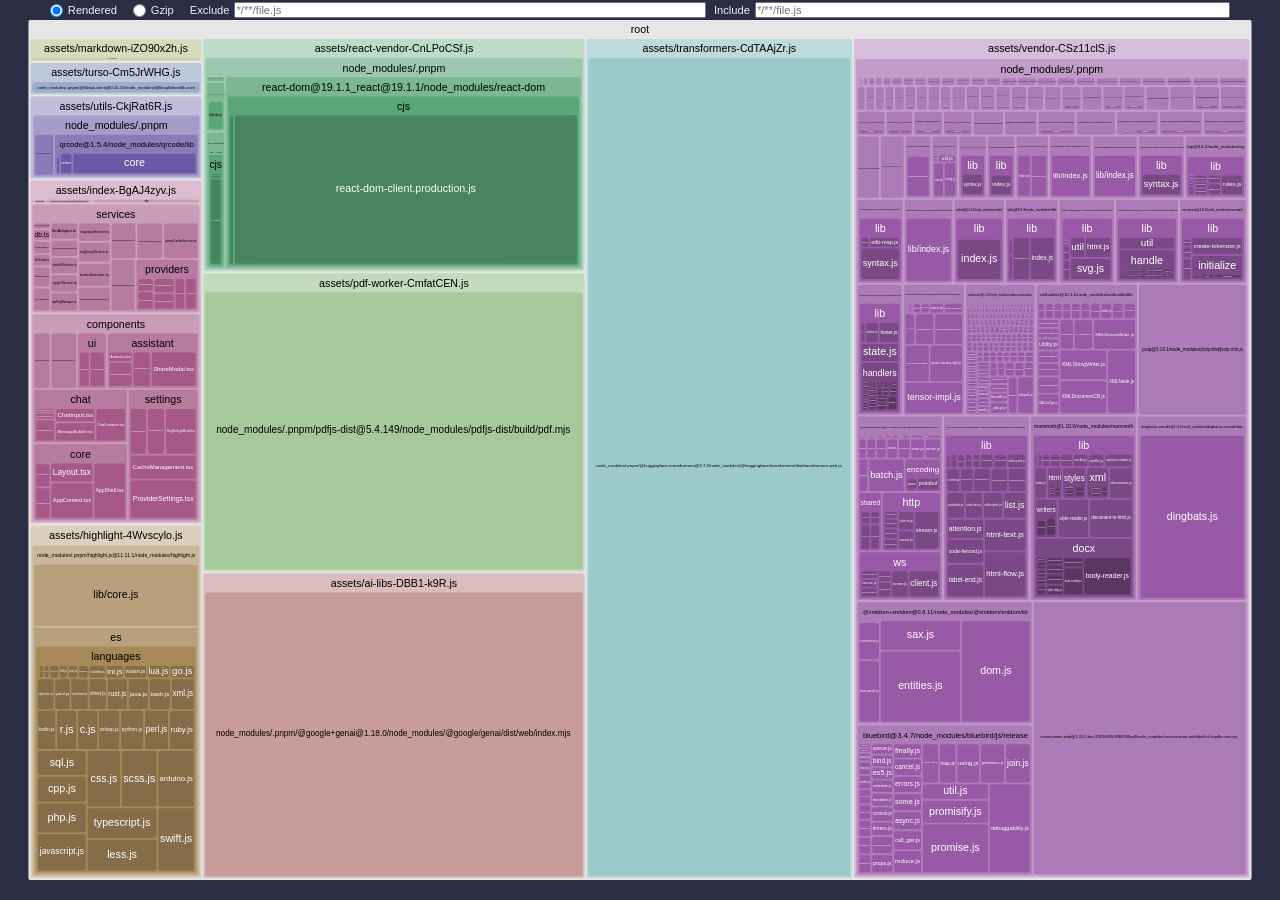
==== commit dbf57c15: "Updates" ====
--- a/stats.html
+++ b/stats.html
@@ -4929,7 +4929,7 @@
   </script>
   <script>
     /*<!--*/
-    const data = {"version":2,"tree":{"name":"root","children":[{"name":"assets/ai-libs-DBB1-k9R.js","children":[{"name":"node_modules/.pnpm/@google+genai@1.18.0/node_modules/@google/genai/dist/web/index.mjs","uid":"d4c263f3-1"}]},{"name":"assets/highlight-4Wvscylo.js","children":[{"uid":"d4c263f3-3","name":"\u0000commonjsHelpers.js"},{"name":"node_modules/.pnpm/highlight.js@11.11.1/node_modules/highlight.js","children":[{"name":"es","children":[{"name":"languages","children":[{"uid":"d4c263f3-5","name":"1c.js"},{"uid":"d4c263f3-7","name":"abnf.js"},{"uid":"d4c263f3-9","name":"accesslog.js"},{"uid":"d4c263f3-11","name":"actionscript.js"},{"uid":"d4c263f3-13","name":"ada.js"},{"uid":"d4c263f3-15","name":"angelscript.js"},{"uid":"d4c263f3-17","name":"apache.js"},{"uid":"d4c263f3-19","name":"applescript.js"},{"uid":"d4c263f3-21","name":"arcade.js"},{"uid":"d4c263f3-23","name":"armasm.js"},{"uid":"d4c263f3-25","name":"asciidoc.js"},{"uid":"d4c263f3-27","name":"aspectj.js"},{"uid":"d4c263f3-29","name":"autohotkey.js"},{"uid":"d4c263f3-31","name":"autoit.js"},{"uid":"d4c263f3-33","name":"avrasm.js"},{"uid":"d4c263f3-35","name":"awk.js"},{"uid":"d4c263f3-37","name":"axapta.js"},{"uid":"d4c263f3-39","name":"basic.js"},{"uid":"d4c263f3-41","name":"bnf.js"},{"uid":"d4c263f3-43","name":"brainfuck.js"},{"uid":"d4c263f3-45","name":"cal.js"},{"uid":"d4c263f3-47","name":"capnproto.js"},{"uid":"d4c263f3-49","name":"ceylon.js"},{"uid":"d4c263f3-51","name":"clean.js"},{"uid":"d4c263f3-53","name":"clojure.js"},{"uid":"d4c263f3-55","name":"clojure-repl.js"},{"uid":"d4c263f3-57","name":"cmake.js"},{"uid":"d4c263f3-59","name":"coffeescript.js"},{"uid":"d4c263f3-61","name":"coq.js"},{"uid":"d4c263f3-63","name":"cos.js"},{"uid":"d4c263f3-65","name":"crmsh.js"},{"uid":"d4c263f3-67","name":"crystal.js"},{"uid":"d4c263f3-69","name":"csp.js"},{"uid":"d4c263f3-71","name":"d.js"},{"uid":"d4c263f3-73","name":"dart.js"},{"uid":"d4c263f3-75","name":"delphi.js"},{"uid":"d4c263f3-77","name":"django.js"},{"uid":"d4c263f3-79","name":"dns.js"},{"uid":"d4c263f3-81","name":"dockerfile.js"},{"uid":"d4c263f3-83","name":"dos.js"},{"uid":"d4c263f3-85","name":"dsconfig.js"},{"uid":"d4c263f3-87","name":"dts.js"},{"uid":"d4c263f3-89","name":"dust.js"},{"uid":"d4c263f3-91","name":"ebnf.js"},{"uid":"d4c263f3-93","name":"elixir.js"},{"uid":"d4c263f3-95","name":"elm.js"},{"uid":"d4c263f3-97","name":"erb.js"},{"uid":"d4c263f3-99","name":"erlang.js"},{"uid":"d4c263f3-101","name":"erlang-repl.js"},{"uid":"d4c263f3-103","name":"excel.js"},{"uid":"d4c263f3-105","name":"fix.js"},{"uid":"d4c263f3-107","name":"flix.js"},{"uid":"d4c263f3-109","name":"fortran.js"},{"uid":"d4c263f3-111","name":"fsharp.js"},{"uid":"d4c263f3-113","name":"gams.js"},{"uid":"d4c263f3-115","name":"gauss.js"},{"uid":"d4c263f3-117","name":"gcode.js"},{"uid":"d4c263f3-119","name":"gherkin.js"},{"uid":"d4c263f3-121","name":"glsl.js"},{"uid":"d4c263f3-123","name":"gml.js"},{"uid":"d4c263f3-125","name":"golo.js"},{"uid":"d4c263f3-127","name":"gradle.js"},{"uid":"d4c263f3-129","name":"groovy.js"},{"uid":"d4c263f3-131","name":"haml.js"},{"uid":"d4c263f3-133","name":"handlebars.js"},{"uid":"d4c263f3-135","name":"haskell.js"},{"uid":"d4c263f3-137","name":"haxe.js"},{"uid":"d4c263f3-139","name":"hsp.js"},{"uid":"d4c263f3-141","name":"http.js"},{"uid":"d4c263f3-143","name":"hy.js"},{"uid":"d4c263f3-145","name":"inform7.js"},{"uid":"d4c263f3-147","name":"irpf90.js"},{"uid":"d4c263f3-149","name":"isbl.js"},{"uid":"d4c263f3-151","name":"jboss-cli.js"},{"uid":"d4c263f3-153","name":"julia.js"},{"uid":"d4c263f3-155","name":"julia-repl.js"},{"uid":"d4c263f3-157","name":"lasso.js"},{"uid":"d4c263f3-159","name":"latex.js"},{"uid":"d4c263f3-161","name":"ldif.js"},{"uid":"d4c263f3-163","name":"leaf.js"},{"uid":"d4c263f3-165","name":"lisp.js"},{"uid":"d4c263f3-167","name":"livecodeserver.js"},{"uid":"d4c263f3-169","name":"livescript.js"},{"uid":"d4c263f3-171","name":"llvm.js"},{"uid":"d4c263f3-173","name":"lsl.js"},{"uid":"d4c263f3-175","name":"mathematica.js"},{"uid":"d4c263f3-177","name":"matlab.js"},{"uid":"d4c263f3-179","name":"maxima.js"},{"uid":"d4c263f3-181","name":"mel.js"},{"uid":"d4c263f3-183","name":"mercury.js"},{"uid":"d4c263f3-185","name":"mipsasm.js"},{"uid":"d4c263f3-187","name":"mizar.js"},{"uid":"d4c263f3-189","name":"mojolicious.js"},{"uid":"d4c263f3-191","name":"monkey.js"},{"uid":"d4c263f3-193","name":"moonscript.js"},{"uid":"d4c263f3-195","name":"n1ql.js"},{"uid":"d4c263f3-197","name":"nestedtext.js"},{"uid":"d4c263f3-199","name":"nginx.js"},{"uid":"d4c263f3-201","name":"nim.js"},{"uid":"d4c263f3-203","name":"nix.js"},{"uid":"d4c263f3-205","name":"node-repl.js"},{"uid":"d4c263f3-207","name":"nsis.js"},{"uid":"d4c263f3-209","name":"ocaml.js"},{"uid":"d4c263f3-211","name":"openscad.js"},{"uid":"d4c263f3-213","name":"oxygene.js"},{"uid":"d4c263f3-215","name":"parser3.js"},{"uid":"d4c263f3-217","name":"pf.js"},{"uid":"d4c263f3-219","name":"pgsql.js"},{"uid":"d4c263f3-221","name":"pony.js"},{"uid":"d4c263f3-223","name":"powershell.js"},{"uid":"d4c263f3-225","name":"processing.js"},{"uid":"d4c263f3-227","name":"profile.js"},{"uid":"d4c263f3-229","name":"prolog.js"},{"uid":"d4c263f3-231","name":"properties.js"},{"uid":"d4c263f3-233","name":"protobuf.js"},{"uid":"d4c263f3-235","name":"puppet.js"},{"uid":"d4c263f3-237","name":"purebasic.js"},{"uid":"d4c263f3-239","name":"q.js"},{"uid":"d4c263f3-241","name":"qml.js"},{"uid":"d4c263f3-243","name":"reasonml.js"},{"uid":"d4c263f3-245","name":"rib.js"},{"uid":"d4c263f3-247","name":"roboconf.js"},{"uid":"d4c263f3-249","name":"routeros.js"},{"uid":"d4c263f3-251","name":"rsl.js"},{"uid":"d4c263f3-253","name":"ruleslanguage.js"},{"uid":"d4c263f3-255","name":"sas.js"},{"uid":"d4c263f3-257","name":"scala.js"},{"uid":"d4c263f3-259","name":"scheme.js"},{"uid":"d4c263f3-261","name":"scilab.js"},{"uid":"d4c263f3-263","name":"smali.js"},{"uid":"d4c263f3-265","name":"smalltalk.js"},{"uid":"d4c263f3-267","name":"sml.js"},{"uid":"d4c263f3-269","name":"sqf.js"},{"uid":"d4c263f3-271","name":"stan.js"},{"uid":"d4c263f3-273","name":"stata.js"},{"uid":"d4c263f3-275","name":"step21.js"},{"uid":"d4c263f3-277","name":"stylus.js"},{"uid":"d4c263f3-279","name":"subunit.js"},{"uid":"d4c263f3-281","name":"taggerscript.js"},{"uid":"d4c263f3-283","name":"tap.js"},{"uid":"d4c263f3-285","name":"tcl.js"},{"uid":"d4c263f3-287","name":"thrift.js"},{"uid":"d4c263f3-289","name":"tp.js"},{"uid":"d4c263f3-291","name":"twig.js"},{"uid":"d4c263f3-293","name":"vala.js"},{"uid":"d4c263f3-295","name":"vbscript.js"},{"uid":"d4c263f3-297","name":"vbscript-html.js"},{"uid":"d4c263f3-299","name":"verilog.js"},{"uid":"d4c263f3-301","name":"vhdl.js"},{"uid":"d4c263f3-303","name":"vim.js"},{"uid":"d4c263f3-305","name":"wren.js"},{"uid":"d4c263f3-307","name":"x86asm.js"},{"uid":"d4c263f3-309","name":"xl.js"},{"uid":"d4c263f3-311","name":"xquery.js"},{"uid":"d4c263f3-313","name":"zephir.js"},{"uid":"d4c263f3-315","name":"arduino.js"},{"uid":"d4c263f3-317","name":"bash.js"},{"uid":"d4c263f3-319","name":"c.js"},{"uid":"d4c263f3-321","name":"cpp.js"},{"uid":"d4c263f3-323","name":"csharp.js"},{"uid":"d4c263f3-325","name":"css.js"},{"uid":"d4c263f3-327","name":"diff.js"},{"uid":"d4c263f3-329","name":"go.js"},{"uid":"d4c263f3-331","name":"graphql.js"},{"uid":"d4c263f3-333","name":"ini.js"},{"uid":"d4c263f3-335","name":"java.js"},{"uid":"d4c263f3-337","name":"javascript.js"},{"uid":"d4c263f3-339","name":"json.js"},{"uid":"d4c263f3-341","name":"kotlin.js"},{"uid":"d4c263f3-343","name":"less.js"},{"uid":"d4c263f3-345","name":"lua.js"},{"uid":"d4c263f3-347","name":"makefile.js"},{"uid":"d4c263f3-349","name":"markdown.js"},{"uid":"d4c263f3-351","name":"objectivec.js"},{"uid":"d4c263f3-353","name":"perl.js"},{"uid":"d4c263f3-355","name":"php.js"},{"uid":"d4c263f3-357","name":"php-template.js"},{"uid":"d4c263f3-359","name":"plaintext.js"},{"uid":"d4c263f3-361","name":"python.js"},{"uid":"d4c263f3-363","name":"python-repl.js"},{"uid":"d4c263f3-365","name":"r.js"},{"uid":"d4c263f3-367","name":"ruby.js"},{"uid":"d4c263f3-369","name":"rust.js"},{"uid":"d4c263f3-371","name":"scss.js"},{"uid":"d4c263f3-373","name":"shell.js"},{"uid":"d4c263f3-375","name":"sql.js"},{"uid":"d4c263f3-377","name":"swift.js"},{"uid":"d4c263f3-379","name":"typescript.js"},{"uid":"d4c263f3-381","name":"vbnet.js"},{"uid":"d4c263f3-383","name":"wasm.js"},{"uid":"d4c263f3-385","name":"xml.js"},{"uid":"d4c263f3-387","name":"yaml.js"}]},{"uid":"d4c263f3-393","name":"core.js"}]},{"name":"lib/core.js","uid":"d4c263f3-389"},{"name":"styles/github-dark.css","uid":"d4c263f3-395"}]},{"name":"\u0000/node_modules/.pnpm/highlight.js@11.11.1/node_modules/highlight.js/lib/core.js?commonjs-es-import","uid":"d4c263f3-391"}]},{"name":"assets/markdown-iZO90x2h.js","children":[{"name":"node_modules/.pnpm","children":[{"name":"remark-parse@11.0.0/node_modules/remark-parse","children":[{"name":"lib/index.js","uid":"d4c263f3-397"},{"uid":"d4c263f3-399","name":"index.js"}]},{"name":"remark-rehype@11.1.2/node_modules/remark-rehype","children":[{"name":"lib/index.js","uid":"d4c263f3-401"},{"uid":"d4c263f3-403","name":"index.js"}]},{"name":"remark-gfm@4.0.1/node_modules/remark-gfm","children":[{"name":"lib/index.js","uid":"d4c263f3-405"},{"uid":"d4c263f3-407","name":"index.js"}]},{"name":"rehype-highlight@7.0.2/node_modules/rehype-highlight","children":[{"name":"lib/index.js","uid":"d4c263f3-409"},{"uid":"d4c263f3-411","name":"index.js"}]},{"name":"rehype-highlight-code-lines@1.1.5_unified@11.0.5/node_modules/rehype-highlight-code-lines/dist/esm/index.js","uid":"d4c263f3-413"}]}]},{"name":"assets/pdf-worker-CmfatCEN.js","children":[{"name":"node_modules/.pnpm/pdfjs-dist@5.4.149/node_modules/pdfjs-dist/build/pdf.mjs","uid":"d4c263f3-415"}]},{"name":"assets/react-vendor-CnLPoCSf.js","children":[{"name":"\u0000/node_modules/.pnpm","children":[{"name":"react@19.1.1/node_modules/react","children":[{"uid":"d4c263f3-417","name":"jsx-runtime.js?commonjs-module"},{"name":"cjs","children":[{"uid":"d4c263f3-419","name":"react-jsx-runtime.production.js?commonjs-exports"},{"uid":"d4c263f3-429","name":"react.production.js?commonjs-exports"}]},{"uid":"d4c263f3-425","name":"jsx-runtime.js?commonjs-es-import"},{"uid":"d4c263f3-427","name":"index.js?commonjs-module"},{"uid":"d4c263f3-435","name":"index.js?commonjs-es-import"}]},{"name":"react-dom@19.1.1_react@19.1.1/node_modules/react-dom","children":[{"uid":"d4c263f3-437","name":"client.js?commonjs-module"},{"name":"cjs","children":[{"uid":"d4c263f3-439","name":"react-dom-client.production.js?commonjs-exports"},{"uid":"d4c263f3-443","name":"react-dom.production.js?commonjs-exports"}]},{"uid":"d4c263f3-441","name":"index.js?commonjs-module"},{"uid":"d4c263f3-453","name":"client.js?commonjs-es-import"}]}]},{"name":"node_modules/.pnpm","children":[{"name":"react@19.1.1/node_modules/react","children":[{"name":"cjs","children":[{"uid":"d4c263f3-421","name":"react-jsx-runtime.production.js"},{"uid":"d4c263f3-431","name":"react.production.js"}]},{"uid":"d4c263f3-423","name":"jsx-runtime.js"},{"uid":"d4c263f3-433","name":"index.js"}]},{"name":"react-dom@19.1.1_react@19.1.1/node_modules/react-dom","children":[{"name":"cjs","children":[{"uid":"d4c263f3-445","name":"react-dom.production.js"},{"uid":"d4c263f3-449","name":"react-dom-client.production.js"}]},{"uid":"d4c263f3-447","name":"index.js"},{"uid":"d4c263f3-451","name":"client.js"}]},{"name":"property-information@7.1.0/node_modules/property-information/lib/hast-to-react.js","uid":"d4c263f3-455"},{"name":"react-markdown@10.1.0_@types+react@19.1.12_react@19.1.1/node_modules/react-markdown","children":[{"name":"lib/index.js","uid":"d4c263f3-457"},{"uid":"d4c263f3-459","name":"index.js"}]}]}]},{"name":"assets/transformers-CdTAAjZr.js","children":[{"name":"node_modules/.pnpm/@huggingface+transformers@3.7.2/node_modules/@huggingface/transformers/dist/transformers.web.js","uid":"d4c263f3-461"}]},{"name":"assets/turso-Cm5JrWHG.js","children":[{"name":"node_modules/.pnpm/@libsql+client@0.15.15/node_modules/@libsql/client/lib-esm","children":[{"uid":"d4c263f3-463","name":"hrana.js"},{"uid":"d4c263f3-465","name":"sql_cache.js"},{"uid":"d4c263f3-467","name":"ws.js"},{"uid":"d4c263f3-469","name":"http.js"},{"uid":"d4c263f3-471","name":"web.js"}]}]},{"name":"assets/utils-CkjRat6R.js","children":[{"name":"node_modules/.pnpm","children":[{"name":"idb@8.0.3/node_modules/idb/build/index.js","uid":"d4c263f3-473"},{"name":"qrcode@1.5.4/node_modules/qrcode/lib","children":[{"uid":"d4c263f3-477","name":"can-promise.js"},{"name":"core","children":[{"uid":"d4c263f3-483","name":"utils.js"},{"uid":"d4c263f3-487","name":"error-correction-level.js"},{"uid":"d4c263f3-489","name":"bit-buffer.js"},{"uid":"d4c263f3-491","name":"bit-matrix.js"},{"uid":"d4c263f3-495","name":"alignment-pattern.js"},{"uid":"d4c263f3-499","name":"finder-pattern.js"},{"uid":"d4c263f3-503","name":"mask-pattern.js"},{"uid":"d4c263f3-507","name":"error-correction-code.js"},{"uid":"d4c263f3-513","name":"galois-field.js"},{"uid":"d4c263f3-515","name":"polynomial.js"},{"uid":"d4c263f3-517","name":"reed-solomon-encoder.js"},{"uid":"d4c263f3-525","name":"version-check.js"},{"uid":"d4c263f3-529","name":"regex.js"},{"uid":"d4c263f3-531","name":"mode.js"},{"uid":"d4c263f3-533","name":"version.js"},{"uid":"d4c263f3-537","name":"format-info.js"},{"uid":"d4c263f3-541","name":"numeric-data.js"},{"uid":"d4c263f3-543","name":"alphanumeric-data.js"},{"uid":"d4c263f3-545","name":"byte-data.js"},{"uid":"d4c263f3-547","name":"kanji-data.js"},{"uid":"d4c263f3-549","name":"segments.js"},{"uid":"d4c263f3-551","name":"qrcode.js"}]},{"name":"renderer","children":[{"uid":"d4c263f3-557","name":"utils.js"},{"uid":"d4c263f3-559","name":"canvas.js"},{"uid":"d4c263f3-563","name":"svg-tag.js"}]},{"uid":"d4c263f3-565","name":"browser.js"}]}]},{"name":"\u0000/node_modules/.pnpm/qrcode@1.5.4/node_modules/qrcode/lib","children":[{"uid":"d4c263f3-475","name":"browser.js?commonjs-exports"},{"name":"core","children":[{"uid":"d4c263f3-479","name":"qrcode.js?commonjs-exports"},{"uid":"d4c263f3-481","name":"utils.js?commonjs-exports"},{"uid":"d4c263f3-485","name":"error-correction-level.js?commonjs-exports"},{"uid":"d4c263f3-493","name":"alignment-pattern.js?commonjs-exports"},{"uid":"d4c263f3-497","name":"finder-pattern.js?commonjs-exports"},{"uid":"d4c263f3-501","name":"mask-pattern.js?commonjs-exports"},{"uid":"d4c263f3-505","name":"error-correction-code.js?commonjs-exports"},{"uid":"d4c263f3-509","name":"polynomial.js?commonjs-exports"},{"uid":"d4c263f3-511","name":"galois-field.js?commonjs-exports"},{"uid":"d4c263f3-519","name":"version.js?commonjs-exports"},{"uid":"d4c263f3-521","name":"mode.js?commonjs-exports"},{"uid":"d4c263f3-523","name":"version-check.js?commonjs-exports"},{"uid":"d4c263f3-527","name":"regex.js?commonjs-exports"},{"uid":"d4c263f3-535","name":"format-info.js?commonjs-exports"},{"uid":"d4c263f3-539","name":"segments.js?commonjs-exports"}]},{"name":"renderer","children":[{"uid":"d4c263f3-553","name":"canvas.js?commonjs-exports"},{"uid":"d4c263f3-555","name":"utils.js?commonjs-exports"},{"uid":"d4c263f3-561","name":"svg-tag.js?commonjs-exports"}]},{"uid":"d4c263f3-567","name":"browser.js?commonjs-es-import"}]}]},{"name":"assets/vendor-CSz11clS.js","children":[{"name":"\u0000/node_modules/.pnpm","children":[{"name":"scheduler@0.26.0/node_modules/scheduler","children":[{"uid":"d4c263f3-569","name":"index.js?commonjs-module"},{"name":"cjs/scheduler.production.js?commonjs-exports","uid":"d4c263f3-571"}]},{"name":"promise-limit@2.7.0/node_modules/promise-limit/index.js?commonjs-es-import","uid":"d4c263f3-715"},{"name":"mammoth@1.10.0/node_modules/mammoth","children":[{"name":"lib","children":[{"uid":"d4c263f3-717","name":"index.js?commonjs-exports"},{"name":"docx","children":[{"uid":"d4c263f3-1043","name":"docx-reader.js?commonjs-exports"},{"uid":"d4c263f3-1147","name":"office-xml-reader.js?commonjs-exports"},{"uid":"d4c263f3-1287","name":"body-reader.js?commonjs-exports"},{"uid":"d4c263f3-1301","name":"uris.js?commonjs-exports"},{"uid":"d4c263f3-1307","name":"document-xml-reader.js?commonjs-exports"},{"uid":"d4c263f3-1311","name":"relationships-reader.js?commonjs-exports"},{"uid":"d4c263f3-1315","name":"content-types-reader.js?commonjs-exports"},{"uid":"d4c263f3-1319","name":"numbering-xml.js?commonjs-exports"},{"uid":"d4c263f3-1323","name":"styles-reader.js?commonjs-exports"},{"uid":"d4c263f3-1327","name":"notes-reader.js?commonjs-exports"},{"uid":"d4c263f3-1331","name":"comments-reader.js?commonjs-exports"},{"uid":"d4c263f3-1341","name":"style-map.js?commonjs-exports"}]},{"uid":"d4c263f3-1045","name":"promises.js?commonjs-exports"},{"uid":"d4c263f3-1125","name":"documents.js?commonjs-exports"},{"uid":"d4c263f3-1129","name":"results.js?commonjs-exports"},{"uid":"d4c263f3-1133","name":"zipfile.js?commonjs-exports"},{"name":"xml","children":[{"uid":"d4c263f3-1149","name":"index.js?commonjs-exports"},{"uid":"d4c263f3-1151","name":"nodes.js?commonjs-exports"},{"uid":"d4c263f3-1155","name":"reader.js?commonjs-exports"},{"uid":"d4c263f3-1157","name":"xmldom.js?commonjs-exports"},{"uid":"d4c263f3-1187","name":"writer.js?commonjs-exports"}]},{"uid":"d4c263f3-1297","name":"transforms.js?commonjs-exports"},{"uid":"d4c263f3-1345","name":"document-to-html.js?commonjs-exports"},{"name":"styles","children":[{"uid":"d4c263f3-1347","name":"html-paths.js?commonjs-exports"},{"uid":"d4c263f3-1429","name":"document-matchers.js?commonjs-exports"},{"name":"parser/tokeniser.js?commonjs-exports","uid":"d4c263f3-1433"}]},{"name":"html","children":[{"uid":"d4c263f3-1349","name":"index.js?commonjs-exports"},{"uid":"d4c263f3-1351","name":"ast.js?commonjs-exports"}]},{"uid":"d4c263f3-1361","name":"images.js?commonjs-exports"},{"name":"writers","children":[{"uid":"d4c263f3-1365","name":"index.js?commonjs-exports"},{"uid":"d4c263f3-1367","name":"html-writer.js?commonjs-exports"},{"uid":"d4c263f3-1371","name":"markdown-writer.js?commonjs-exports"}]},{"uid":"d4c263f3-1379","name":"raw-text.js?commonjs-exports"},{"uid":"d4c263f3-1383","name":"style-reader.js?commonjs-exports"},{"uid":"d4c263f3-1439","name":"options-reader.js?commonjs-exports"},{"uid":"d4c263f3-1447","name":"underline.js?commonjs-exports"},{"uid":"d4c263f3-1453","name":"index.js?commonjs-es-import"}]},{"name":"browser","children":[{"name":"docx/files.js?commonjs-exports","uid":"d4c263f3-1335"},{"uid":"d4c263f3-1443","name":"unzip.js?commonjs-exports"}]}]},{"name":"underscore@1.13.7/node_modules/underscore/modules/index-all.js?commonjs-proxy","uid":"d4c263f3-1041"},{"name":"bluebird@3.4.7/node_modules/bluebird/js/release","children":[{"uid":"d4c263f3-1047","name":"promise.js?commonjs-module"},{"uid":"d4c263f3-1049","name":"es5.js?commonjs-module"},{"uid":"d4c263f3-1055","name":"async.js?commonjs-module"}]},{"name":"base64-js@1.5.1/node_modules/base64-js/index.js?commonjs-exports","uid":"d4c263f3-1135"},{"name":"jszip@3.10.1/node_modules/jszip/dist/jszip.min.js?commonjs-module","uid":"d4c263f3-1141"},{"name":"@xmldom+xmldom@0.8.11/node_modules/@xmldom/xmldom/lib","children":[{"uid":"d4c263f3-1159","name":"index.js?commonjs-exports"},{"uid":"d4c263f3-1161","name":"dom.js?commonjs-exports"},{"uid":"d4c263f3-1163","name":"conventions.js?commonjs-exports"},{"uid":"d4c263f3-1169","name":"dom-parser.js?commonjs-exports"},{"uid":"d4c263f3-1171","name":"entities.js?commonjs-exports"},{"uid":"d4c263f3-1175","name":"sax.js?commonjs-exports"}]},{"name":"xmlbuilder@10.1.1/node_modules/xmlbuilder/lib","children":[{"uid":"d4c263f3-1189","name":"index.js?commonjs-exports"},{"uid":"d4c263f3-1191","name":"Utility.js?commonjs-exports"},{"uid":"d4c263f3-1195","name":"XMLDocument.js?commonjs-module"},{"uid":"d4c263f3-1197","name":"XMLNode.js?commonjs-module"},{"uid":"d4c263f3-1199","name":"XMLElement.js?commonjs-module"},{"uid":"d4c263f3-1201","name":"XMLAttribute.js?commonjs-module"},{"uid":"d4c263f3-1207","name":"XMLCData.js?commonjs-module"},{"uid":"d4c263f3-1211","name":"XMLComment.js?commonjs-module"},{"uid":"d4c263f3-1215","name":"XMLDeclaration.js?commonjs-module"},{"uid":"d4c263f3-1219","name":"XMLDocType.js?commonjs-module"},{"uid":"d4c263f3-1221","name":"XMLDTDAttList.js?commonjs-module"},{"uid":"d4c263f3-1225","name":"XMLDTDEntity.js?commonjs-module"},{"uid":"d4c263f3-1229","name":"XMLDTDElement.js?commonjs-module"},{"uid":"d4c263f3-1233","name":"XMLDTDNotation.js?commonjs-module"},{"uid":"d4c263f3-1239","name":"XMLRaw.js?commonjs-module"},{"uid":"d4c263f3-1243","name":"XMLText.js?commonjs-module"},{"uid":"d4c263f3-1247","name":"XMLProcessingInstruction.js?commonjs-module"},{"uid":"d4c263f3-1251","name":"XMLDummy.js?commonjs-module"},{"uid":"d4c263f3-1257","name":"XMLStringifier.js?commonjs-module"},{"uid":"d4c263f3-1261","name":"XMLStringWriter.js?commonjs-module"},{"uid":"d4c263f3-1263","name":"XMLWriterBase.js?commonjs-module"},{"uid":"d4c263f3-1271","name":"XMLDocumentCB.js?commonjs-module"},{"uid":"d4c263f3-1275","name":"XMLStreamWriter.js?commonjs-module"}]},{"name":"dingbat-to-unicode@1.0.1/node_modules/dingbat-to-unicode/dist","children":[{"uid":"d4c263f3-1289","name":"index.js?commonjs-exports"},{"uid":"d4c263f3-1291","name":"dingbats.js?commonjs-exports"}]},{"name":"lop@0.4.2/node_modules/lop","children":[{"uid":"d4c263f3-1385","name":"index.js?commonjs-exports"},{"name":"lib","children":[{"uid":"d4c263f3-1387","name":"parser.js?commonjs-exports"},{"uid":"d4c263f3-1389","name":"TokenIterator.js?commonjs-module"},{"uid":"d4c263f3-1395","name":"rules.js?commonjs-exports"},{"uid":"d4c263f3-1403","name":"errors.js?commonjs-exports"},{"uid":"d4c263f3-1407","name":"lazy-iterators.js?commonjs-exports"},{"uid":"d4c263f3-1413","name":"StringSource.js?commonjs-module"},{"uid":"d4c263f3-1419","name":"bottom-up.js?commonjs-exports"},{"uid":"d4c263f3-1423","name":"regex-tokeniser.js?commonjs-exports"}]}]},{"name":"option@0.2.4/node_modules/option/index.js?commonjs-exports","uid":"d4c263f3-1397"},{"name":"dijkstrajs@1.0.3/node_modules/dijkstrajs/dijkstra.js?commonjs-module","uid":"d4c263f3-1455"},{"name":"style-to-object@1.0.9/node_modules/style-to-object/cjs/index.js?commonjs-exports","uid":"d4c263f3-1507"},{"name":"style-to-js@1.1.17/node_modules/style-to-js/cjs","children":[{"uid":"d4c263f3-1513","name":"utilities.js?commonjs-exports"},{"uid":"d4c263f3-1519","name":"index.js?commonjs-es-import"}]},{"name":"extend@3.0.2/node_modules/extend/index.js?commonjs-es-import","uid":"d4c263f3-1741"},{"name":"parse-numeric-range@1.3.0/node_modules/parse-numeric-range","children":[{"uid":"d4c263f3-1965","name":"index.js?commonjs-module"},{"uid":"d4c263f3-1969","name":"index.js?commonjs-es-import"}]}]},{"name":"node_modules/.pnpm","children":[{"name":"scheduler@0.26.0/node_modules/scheduler","children":[{"name":"cjs/scheduler.production.js","uid":"d4c263f3-573"},{"uid":"d4c263f3-575","name":"index.js"}]},{"name":"onnxruntime-common@1.21.0/node_modules/onnxruntime-common/dist/esm","children":[{"uid":"d4c263f3-577","name":"backend-impl.js"},{"uid":"d4c263f3-579","name":"backend.js"},{"uid":"d4c263f3-581","name":"version.js"},{"uid":"d4c263f3-583","name":"env-impl.js"},{"uid":"d4c263f3-585","name":"env.js"},{"uid":"d4c263f3-587","name":"tensor-conversion-impl.js"},{"uid":"d4c263f3-589","name":"tensor-factory-impl.js"},{"uid":"d4c263f3-591","name":"tensor-impl-type-mapping.js"},{"uid":"d4c263f3-593","name":"tensor-utils-impl.js"},{"uid":"d4c263f3-595","name":"tensor-impl.js"},{"uid":"d4c263f3-597","name":"tensor.js"},{"uid":"d4c263f3-599","name":"trace.js"},{"uid":"d4c263f3-601","name":"inference-session-impl.js"},{"uid":"d4c263f3-603","name":"inference-session.js"},{"uid":"d4c263f3-605","name":"tensor-conversion.js"},{"uid":"d4c263f3-607","name":"tensor-factory.js"},{"uid":"d4c263f3-609","name":"onnx-model.js"},{"uid":"d4c263f3-611","name":"onnx-value.js"},{"uid":"d4c263f3-613","name":"index.js"}]},{"name":"onnxruntime-web@1.22.0-dev.20250409-89f8206ba4/node_modules/onnxruntime-web/dist/ort.bundle.min.mjs","uid":"d4c263f3-615"},{"name":"@libsql+core@0.15.15/node_modules/@libsql/core/lib-esm","children":[{"uid":"d4c263f3-617","name":"api.js"},{"uid":"d4c263f3-619","name":"uri.js"},{"uid":"d4c263f3-623","name":"util.js"},{"uid":"d4c263f3-625","name":"config.js"}]},{"name":"js-base64@3.7.8/node_modules/js-base64/base64.mjs","uid":"d4c263f3-621"},{"name":"@libsql+isomorphic-ws@0.1.5/node_modules/@libsql/isomorphic-ws/web.mjs","uid":"d4c263f3-627"},{"name":"@libsql+hrana-client@0.7.0/node_modules/@libsql/hrana-client/lib-esm","children":[{"uid":"d4c263f3-629","name":"client.js"},{"uid":"d4c263f3-631","name":"errors.js"},{"name":"encoding","children":[{"name":"json","children":[{"uid":"d4c263f3-633","name":"decode.js"},{"uid":"d4c263f3-635","name":"encode.js"}]},{"name":"protobuf","children":[{"uid":"d4c263f3-637","name":"util.js"},{"uid":"d4c263f3-639","name":"decode.js"},{"uid":"d4c263f3-641","name":"encode.js"}]},{"uid":"d4c263f3-643","name":"index.js"}]},{"uid":"d4c263f3-645","name":"id_alloc.js"},{"uid":"d4c263f3-647","name":"util.js"},{"uid":"d4c263f3-649","name":"value.js"},{"uid":"d4c263f3-651","name":"result.js"},{"uid":"d4c263f3-653","name":"sql.js"},{"uid":"d4c263f3-655","name":"queue.js"},{"uid":"d4c263f3-657","name":"stmt.js"},{"uid":"d4c263f3-659","name":"batch.js"},{"uid":"d4c263f3-661","name":"describe.js"},{"uid":"d4c263f3-663","name":"stream.js"},{"uid":"d4c263f3-665","name":"cursor.js"},{"name":"ws","children":[{"uid":"d4c263f3-667","name":"cursor.js"},{"uid":"d4c263f3-669","name":"stream.js"},{"uid":"d4c263f3-673","name":"json_encode.js"},{"uid":"d4c263f3-677","name":"protobuf_encode.js"},{"uid":"d4c263f3-681","name":"json_decode.js"},{"uid":"d4c263f3-685","name":"protobuf_decode.js"},{"uid":"d4c263f3-687","name":"client.js"}]},{"name":"shared","children":[{"uid":"d4c263f3-671","name":"json_encode.js"},{"uid":"d4c263f3-675","name":"protobuf_encode.js"},{"uid":"d4c263f3-679","name":"json_decode.js"},{"uid":"d4c263f3-683","name":"protobuf_decode.js"}]},{"uid":"d4c263f3-691","name":"queue_microtask.js"},{"uid":"d4c263f3-693","name":"byte_queue.js"},{"name":"http","children":[{"uid":"d4c263f3-695","name":"json_decode.js"},{"uid":"d4c263f3-697","name":"protobuf_decode.js"},{"uid":"d4c263f3-699","name":"cursor.js"},{"uid":"d4c263f3-701","name":"json_encode.js"},{"uid":"d4c263f3-703","name":"protobuf_encode.js"},{"uid":"d4c263f3-705","name":"stream.js"},{"uid":"d4c263f3-707","name":"client.js"}]},{"uid":"d4c263f3-709","name":"libsql_url.js"},{"uid":"d4c263f3-711","name":"index.js"}]},{"name":"@libsql+isomorphic-fetch@0.3.1/node_modules/@libsql/isomorphic-fetch/web.js","uid":"d4c263f3-689"},{"name":"promise-limit@2.7.0/node_modules/promise-limit/index.js","uid":"d4c263f3-713"},{"name":"underscore@1.13.7/node_modules/underscore/modules","children":[{"uid":"d4c263f3-719","name":"_setup.js"},{"uid":"d4c263f3-721","name":"restArguments.js"},{"uid":"d4c263f3-723","name":"isObject.js"},{"uid":"d4c263f3-725","name":"isNull.js"},{"uid":"d4c263f3-727","name":"isUndefined.js"},{"uid":"d4c263f3-729","name":"isBoolean.js"},{"uid":"d4c263f3-731","name":"isElement.js"},{"uid":"d4c263f3-733","name":"_tagTester.js"},{"uid":"d4c263f3-735","name":"isString.js"},{"uid":"d4c263f3-737","name":"isNumber.js"},{"uid":"d4c263f3-739","name":"isDate.js"},{"uid":"d4c263f3-741","name":"isRegExp.js"},{"uid":"d4c263f3-743","name":"isError.js"},{"uid":"d4c263f3-745","name":"isSymbol.js"},{"uid":"d4c263f3-747","name":"isArrayBuffer.js"},{"uid":"d4c263f3-749","name":"isFunction.js"},{"uid":"d4c263f3-751","name":"_hasObjectTag.js"},{"uid":"d4c263f3-753","name":"_stringTagBug.js"},{"uid":"d4c263f3-755","name":"isDataView.js"},{"uid":"d4c263f3-757","name":"isArray.js"},{"uid":"d4c263f3-759","name":"_has.js"},{"uid":"d4c263f3-761","name":"isArguments.js"},{"uid":"d4c263f3-763","name":"isFinite.js"},{"uid":"d4c263f3-765","name":"isNaN.js"},{"uid":"d4c263f3-767","name":"constant.js"},{"uid":"d4c263f3-769","name":"_createSizePropertyCheck.js"},{"uid":"d4c263f3-771","name":"_shallowProperty.js"},{"uid":"d4c263f3-773","name":"_getByteLength.js"},{"uid":"d4c263f3-775","name":"_isBufferLike.js"},{"uid":"d4c263f3-777","name":"isTypedArray.js"},{"uid":"d4c263f3-779","name":"_getLength.js"},{"uid":"d4c263f3-781","name":"_collectNonEnumProps.js"},{"uid":"d4c263f3-783","name":"keys.js"},{"uid":"d4c263f3-785","name":"isEmpty.js"},{"uid":"d4c263f3-787","name":"isMatch.js"},{"uid":"d4c263f3-789","name":"underscore.js"},{"uid":"d4c263f3-791","name":"_toBufferView.js"},{"uid":"d4c263f3-793","name":"isEqual.js"},{"uid":"d4c263f3-795","name":"allKeys.js"},{"uid":"d4c263f3-797","name":"_methodFingerprint.js"},{"uid":"d4c263f3-799","name":"isMap.js"},{"uid":"d4c263f3-801","name":"isWeakMap.js"},{"uid":"d4c263f3-803","name":"isSet.js"},{"uid":"d4c263f3-805","name":"isWeakSet.js"},{"uid":"d4c263f3-807","name":"values.js"},{"uid":"d4c263f3-809","name":"pairs.js"},{"uid":"d4c263f3-811","name":"invert.js"},{"uid":"d4c263f3-813","name":"functions.js"},{"uid":"d4c263f3-815","name":"_createAssigner.js"},{"uid":"d4c263f3-817","name":"extend.js"},{"uid":"d4c263f3-819","name":"extendOwn.js"},{"uid":"d4c263f3-821","name":"defaults.js"},{"uid":"d4c263f3-823","name":"_baseCreate.js"},{"uid":"d4c263f3-825","name":"create.js"},{"uid":"d4c263f3-827","name":"clone.js"},{"uid":"d4c263f3-829","name":"tap.js"},{"uid":"d4c263f3-831","name":"toPath.js"},{"uid":"d4c263f3-833","name":"_toPath.js"},{"uid":"d4c263f3-835","name":"_deepGet.js"},{"uid":"d4c263f3-837","name":"get.js"},{"uid":"d4c263f3-839","name":"has.js"},{"uid":"d4c263f3-841","name":"identity.js"},{"uid":"d4c263f3-843","name":"matcher.js"},{"uid":"d4c263f3-845","name":"property.js"},{"uid":"d4c263f3-847","name":"_optimizeCb.js"},{"uid":"d4c263f3-849","name":"_baseIteratee.js"},{"uid":"d4c263f3-851","name":"iteratee.js"},{"uid":"d4c263f3-853","name":"_cb.js"},{"uid":"d4c263f3-855","name":"mapObject.js"},{"uid":"d4c263f3-857","name":"noop.js"},{"uid":"d4c263f3-859","name":"propertyOf.js"},{"uid":"d4c263f3-861","name":"times.js"},{"uid":"d4c263f3-863","name":"random.js"},{"uid":"d4c263f3-865","name":"now.js"},{"uid":"d4c263f3-867","name":"_createEscaper.js"},{"uid":"d4c263f3-869","name":"_escapeMap.js"},{"uid":"d4c263f3-871","name":"escape.js"},{"uid":"d4c263f3-873","name":"_unescapeMap.js"},{"uid":"d4c263f3-875","name":"unescape.js"},{"uid":"d4c263f3-877","name":"templateSettings.js"},{"uid":"d4c263f3-879","name":"template.js"},{"uid":"d4c263f3-881","name":"result.js"},{"uid":"d4c263f3-883","name":"uniqueId.js"},{"uid":"d4c263f3-885","name":"chain.js"},{"uid":"d4c263f3-887","name":"_executeBound.js"},{"uid":"d4c263f3-889","name":"partial.js"},{"uid":"d4c263f3-891","name":"bind.js"},{"uid":"d4c263f3-893","name":"_isArrayLike.js"},{"uid":"d4c263f3-895","name":"_flatten.js"},{"uid":"d4c263f3-897","name":"bindAll.js"},{"uid":"d4c263f3-899","name":"memoize.js"},{"uid":"d4c263f3-901","name":"delay.js"},{"uid":"d4c263f3-903","name":"defer.js"},{"uid":"d4c263f3-905","name":"throttle.js"},{"uid":"d4c263f3-907","name":"debounce.js"},{"uid":"d4c263f3-909","name":"wrap.js"},{"uid":"d4c263f3-911","name":"negate.js"},{"uid":"d4c263f3-913","name":"compose.js"},{"uid":"d4c263f3-915","name":"after.js"},{"uid":"d4c263f3-917","name":"before.js"},{"uid":"d4c263f3-919","name":"once.js"},{"uid":"d4c263f3-921","name":"findKey.js"},{"uid":"d4c263f3-923","name":"_createPredicateIndexFinder.js"},{"uid":"d4c263f3-925","name":"findIndex.js"},{"uid":"d4c263f3-927","name":"findLastIndex.js"},{"uid":"d4c263f3-929","name":"sortedIndex.js"},{"uid":"d4c263f3-931","name":"_createIndexFinder.js"},{"uid":"d4c263f3-933","name":"indexOf.js"},{"uid":"d4c263f3-935","name":"lastIndexOf.js"},{"uid":"d4c263f3-937","name":"find.js"},{"uid":"d4c263f3-939","name":"findWhere.js"},{"uid":"d4c263f3-941","name":"each.js"},{"uid":"d4c263f3-943","name":"map.js"},{"uid":"d4c263f3-945","name":"_createReduce.js"},{"uid":"d4c263f3-947","name":"reduce.js"},{"uid":"d4c263f3-949","name":"reduceRight.js"},{"uid":"d4c263f3-951","name":"filter.js"},{"uid":"d4c263f3-953","name":"reject.js"},{"uid":"d4c263f3-955","name":"every.js"},{"uid":"d4c263f3-957","name":"some.js"},{"uid":"d4c263f3-959","name":"contains.js"},{"uid":"d4c263f3-961","name":"invoke.js"},{"uid":"d4c263f3-963","name":"pluck.js"},{"uid":"d4c263f3-965","name":"where.js"},{"uid":"d4c263f3-967","name":"max.js"},{"uid":"d4c263f3-969","name":"min.js"},{"uid":"d4c263f3-971","name":"toArray.js"},{"uid":"d4c263f3-973","name":"sample.js"},{"uid":"d4c263f3-975","name":"shuffle.js"},{"uid":"d4c263f3-977","name":"sortBy.js"},{"uid":"d4c263f3-979","name":"_group.js"},{"uid":"d4c263f3-981","name":"groupBy.js"},{"uid":"d4c263f3-983","name":"indexBy.js"},{"uid":"d4c263f3-985","name":"countBy.js"},{"uid":"d4c263f3-987","name":"partition.js"},{"uid":"d4c263f3-989","name":"size.js"},{"uid":"d4c263f3-991","name":"_keyInObj.js"},{"uid":"d4c263f3-993","name":"pick.js"},{"uid":"d4c263f3-995","name":"omit.js"},{"uid":"d4c263f3-997","name":"initial.js"},{"uid":"d4c263f3-999","name":"first.js"},{"uid":"d4c263f3-1001","name":"rest.js"},{"uid":"d4c263f3-1003","name":"last.js"},{"uid":"d4c263f3-1005","name":"compact.js"},{"uid":"d4c263f3-1007","name":"flatten.js"},{"uid":"d4c263f3-1009","name":"difference.js"},{"uid":"d4c263f3-1011","name":"without.js"},{"uid":"d4c263f3-1013","name":"uniq.js"},{"uid":"d4c263f3-1015","name":"union.js"},{"uid":"d4c263f3-1017","name":"intersection.js"},{"uid":"d4c263f3-1019","name":"unzip.js"},{"uid":"d4c263f3-1021","name":"zip.js"},{"uid":"d4c263f3-1023","name":"object.js"},{"uid":"d4c263f3-1025","name":"range.js"},{"uid":"d4c263f3-1027","name":"chunk.js"},{"uid":"d4c263f3-1029","name":"_chainResult.js"},{"uid":"d4c263f3-1031","name":"mixin.js"},{"uid":"d4c263f3-1033","name":"underscore-array-methods.js"},{"uid":"d4c263f3-1035","name":"index.js"},{"uid":"d4c263f3-1037","name":"index-default.js"},{"uid":"d4c263f3-1039","name":"index-all.js"}]},{"name":"bluebird@3.4.7/node_modules/bluebird/js/release","children":[{"uid":"d4c263f3-1051","name":"es5.js"},{"uid":"d4c263f3-1053","name":"util.js"},{"uid":"d4c263f3-1057","name":"schedule.js"},{"uid":"d4c263f3-1059","name":"queue.js"},{"uid":"d4c263f3-1061","name":"async.js"},{"uid":"d4c263f3-1063","name":"errors.js"},{"uid":"d4c263f3-1065","name":"thenables.js"},{"uid":"d4c263f3-1067","name":"promise_array.js"},{"uid":"d4c263f3-1069","name":"context.js"},{"uid":"d4c263f3-1071","name":"debuggability.js"},{"uid":"d4c263f3-1073","name":"finally.js"},{"uid":"d4c263f3-1075","name":"catch_filter.js"},{"uid":"d4c263f3-1077","name":"nodeback.js"},{"uid":"d4c263f3-1079","name":"method.js"},{"uid":"d4c263f3-1081","name":"bind.js"},{"uid":"d4c263f3-1083","name":"cancel.js"},{"uid":"d4c263f3-1085","name":"direct_resolve.js"},{"uid":"d4c263f3-1087","name":"synchronous_inspection.js"},{"uid":"d4c263f3-1089","name":"join.js"},{"uid":"d4c263f3-1091","name":"map.js"},{"uid":"d4c263f3-1093","name":"call_get.js"},{"uid":"d4c263f3-1095","name":"using.js"},{"uid":"d4c263f3-1097","name":"timers.js"},{"uid":"d4c263f3-1099","name":"generators.js"},{"uid":"d4c263f3-1101","name":"nodeify.js"},{"uid":"d4c263f3-1103","name":"promisify.js"},{"uid":"d4c263f3-1105","name":"props.js"},{"uid":"d4c263f3-1107","name":"race.js"},{"uid":"d4c263f3-1109","name":"reduce.js"},{"uid":"d4c263f3-1111","name":"settle.js"},{"uid":"d4c263f3-1113","name":"some.js"},{"uid":"d4c263f3-1115","name":"filter.js"},{"uid":"d4c263f3-1117","name":"each.js"},{"uid":"d4c263f3-1119","name":"any.js"},{"uid":"d4c263f3-1121","name":"promise.js"}]},{"name":"mammoth@1.10.0/node_modules/mammoth","children":[{"name":"lib","children":[{"uid":"d4c263f3-1123","name":"promises.js"},{"uid":"d4c263f3-1127","name":"documents.js"},{"uid":"d4c263f3-1131","name":"results.js"},{"uid":"d4c263f3-1145","name":"zipfile.js"},{"name":"xml","children":[{"uid":"d4c263f3-1153","name":"nodes.js"},{"uid":"d4c263f3-1183","name":"xmldom.js"},{"uid":"d4c263f3-1185","name":"reader.js"},{"uid":"d4c263f3-1281","name":"writer.js"},{"uid":"d4c263f3-1283","name":"index.js"}]},{"name":"docx","children":[{"uid":"d4c263f3-1285","name":"office-xml-reader.js"},{"uid":"d4c263f3-1303","name":"uris.js"},{"uid":"d4c263f3-1305","name":"body-reader.js"},{"uid":"d4c263f3-1309","name":"document-xml-reader.js"},{"uid":"d4c263f3-1313","name":"relationships-reader.js"},{"uid":"d4c263f3-1317","name":"content-types-reader.js"},{"uid":"d4c263f3-1321","name":"numbering-xml.js"},{"uid":"d4c263f3-1325","name":"styles-reader.js"},{"uid":"d4c263f3-1329","name":"notes-reader.js"},{"uid":"d4c263f3-1333","name":"comments-reader.js"},{"uid":"d4c263f3-1339","name":"docx-reader.js"},{"uid":"d4c263f3-1343","name":"style-map.js"}]},{"uid":"d4c263f3-1299","name":"transforms.js"},{"name":"html","children":[{"uid":"d4c263f3-1353","name":"ast.js"},{"uid":"d4c263f3-1355","name":"simplify.js"},{"uid":"d4c263f3-1357","name":"index.js"}]},{"name":"styles","children":[{"uid":"d4c263f3-1359","name":"html-paths.js"},{"uid":"d4c263f3-1431","name":"document-matchers.js"},{"name":"parser/tokeniser.js","uid":"d4c263f3-1435"}]},{"uid":"d4c263f3-1363","name":"images.js"},{"name":"writers","children":[{"uid":"d4c263f3-1369","name":"html-writer.js"},{"uid":"d4c263f3-1373","name":"markdown-writer.js"},{"uid":"d4c263f3-1375","name":"index.js"}]},{"uid":"d4c263f3-1377","name":"document-to-html.js"},{"uid":"d4c263f3-1381","name":"raw-text.js"},{"uid":"d4c263f3-1437","name":"style-reader.js"},{"uid":"d4c263f3-1441","name":"options-reader.js"},{"uid":"d4c263f3-1449","name":"underline.js"},{"uid":"d4c263f3-1451","name":"index.js"}]},{"name":"browser","children":[{"name":"docx/files.js","uid":"d4c263f3-1337"},{"uid":"d4c263f3-1445","name":"unzip.js"}]}]},{"name":"base64-js@1.5.1/node_modules/base64-js/index.js","uid":"d4c263f3-1137"},{"name":"jszip@3.10.1/node_modules/jszip/dist/jszip.min.js","uid":"d4c263f3-1143"},{"name":"@xmldom+xmldom@0.8.11/node_modules/@xmldom/xmldom/lib","children":[{"uid":"d4c263f3-1165","name":"conventions.js"},{"uid":"d4c263f3-1167","name":"dom.js"},{"uid":"d4c263f3-1173","name":"entities.js"},{"uid":"d4c263f3-1177","name":"sax.js"},{"uid":"d4c263f3-1179","name":"dom-parser.js"},{"uid":"d4c263f3-1181","name":"index.js"}]},{"name":"xmlbuilder@10.1.1/node_modules/xmlbuilder/lib","children":[{"uid":"d4c263f3-1193","name":"Utility.js"},{"uid":"d4c263f3-1203","name":"XMLAttribute.js"},{"uid":"d4c263f3-1205","name":"XMLElement.js"},{"uid":"d4c263f3-1209","name":"XMLCData.js"},{"uid":"d4c263f3-1213","name":"XMLComment.js"},{"uid":"d4c263f3-1217","name":"XMLDeclaration.js"},{"uid":"d4c263f3-1223","name":"XMLDTDAttList.js"},{"uid":"d4c263f3-1227","name":"XMLDTDEntity.js"},{"uid":"d4c263f3-1231","name":"XMLDTDElement.js"},{"uid":"d4c263f3-1235","name":"XMLDTDNotation.js"},{"uid":"d4c263f3-1237","name":"XMLDocType.js"},{"uid":"d4c263f3-1241","name":"XMLRaw.js"},{"uid":"d4c263f3-1245","name":"XMLText.js"},{"uid":"d4c263f3-1249","name":"XMLProcessingInstruction.js"},{"uid":"d4c263f3-1253","name":"XMLDummy.js"},{"uid":"d4c263f3-1255","name":"XMLNode.js"},{"uid":"d4c263f3-1259","name":"XMLStringifier.js"},{"uid":"d4c263f3-1265","name":"XMLWriterBase.js"},{"uid":"d4c263f3-1267","name":"XMLStringWriter.js"},{"uid":"d4c263f3-1269","name":"XMLDocument.js"},{"uid":"d4c263f3-1273","name":"XMLDocumentCB.js"},{"uid":"d4c263f3-1277","name":"XMLStreamWriter.js"},{"uid":"d4c263f3-1279","name":"index.js"}]},{"name":"dingbat-to-unicode@1.0.1/node_modules/dingbat-to-unicode/dist","children":[{"uid":"d4c263f3-1293","name":"dingbats.js"},{"uid":"d4c263f3-1295","name":"index.js"}]},{"name":"lop@0.4.2/node_modules/lop","children":[{"name":"lib","children":[{"uid":"d4c263f3-1391","name":"TokenIterator.js"},{"uid":"d4c263f3-1393","name":"parser.js"},{"uid":"d4c263f3-1401","name":"parsing-results.js"},{"uid":"d4c263f3-1405","name":"errors.js"},{"uid":"d4c263f3-1409","name":"lazy-iterators.js"},{"uid":"d4c263f3-1411","name":"rules.js"},{"uid":"d4c263f3-1415","name":"StringSource.js"},{"uid":"d4c263f3-1417","name":"Token.js"},{"uid":"d4c263f3-1421","name":"bottom-up.js"},{"uid":"d4c263f3-1425","name":"regex-tokeniser.js"}]},{"uid":"d4c263f3-1427","name":"index.js"}]},{"name":"option@0.2.4/node_modules/option/index.js","uid":"d4c263f3-1399"},{"name":"dijkstrajs@1.0.3/node_modules/dijkstrajs/dijkstra.js","uid":"d4c263f3-1457"},{"name":"devlop@1.1.0/node_modules/devlop/lib/default.js","uid":"d4c263f3-1459"},{"name":"comma-separated-tokens@2.0.3/node_modules/comma-separated-tokens/index.js","uid":"d4c263f3-1461"},{"name":"estree-util-is-identifier-name@3.0.0/node_modules/estree-util-is-identifier-name","children":[{"name":"lib/index.js","uid":"d4c263f3-1463"},{"uid":"d4c263f3-1465","name":"index.js"}]},{"name":"hast-util-whitespace@3.0.0/node_modules/hast-util-whitespace","children":[{"name":"lib/index.js","uid":"d4c263f3-1467"},{"uid":"d4c263f3-1469","name":"index.js"}]},{"name":"property-information@7.1.0/node_modules/property-information","children":[{"name":"lib","children":[{"name":"util","children":[{"uid":"d4c263f3-1471","name":"schema.js"},{"uid":"d4c263f3-1473","name":"merge.js"},{"uid":"d4c263f3-1477","name":"info.js"},{"uid":"d4c263f3-1479","name":"types.js"},{"uid":"d4c263f3-1481","name":"defined-info.js"},{"uid":"d4c263f3-1483","name":"create.js"},{"uid":"d4c263f3-1487","name":"case-sensitive-transform.js"},{"uid":"d4c263f3-1489","name":"case-insensitive-transform.js"}]},{"uid":"d4c263f3-1475","name":"normalize.js"},{"uid":"d4c263f3-1485","name":"aria.js"},{"uid":"d4c263f3-1491","name":"html.js"},{"uid":"d4c263f3-1493","name":"svg.js"},{"uid":"d4c263f3-1495","name":"xlink.js"},{"uid":"d4c263f3-1497","name":"xmlns.js"},{"uid":"d4c263f3-1499","name":"xml.js"},{"uid":"d4c263f3-1501","name":"find.js"}]},{"uid":"d4c263f3-1503","name":"index.js"}]},{"name":"space-separated-tokens@2.0.2/node_modules/space-separated-tokens/index.js","uid":"d4c263f3-1505"},{"name":"inline-style-parser@0.2.4/node_modules/inline-style-parser/index.js","uid":"d4c263f3-1509"},{"name":"style-to-object@1.0.9/node_modules/style-to-object/cjs/index.js","uid":"d4c263f3-1511"},{"name":"style-to-js@1.1.17/node_modules/style-to-js/cjs","children":[{"uid":"d4c263f3-1515","name":"utilities.js"},{"uid":"d4c263f3-1517","name":"index.js"}]},{"name":"unist-util-position@5.0.0/node_modules/unist-util-position","children":[{"name":"lib/index.js","uid":"d4c263f3-1521"},{"uid":"d4c263f3-1523","name":"index.js"}]},{"name":"unist-util-stringify-position@4.0.0/node_modules/unist-util-stringify-position","children":[{"name":"lib/index.js","uid":"d4c263f3-1525"},{"uid":"d4c263f3-1527","name":"index.js"}]},{"name":"vfile-message@4.0.3/node_modules/vfile-message","children":[{"name":"lib/index.js","uid":"d4c263f3-1529"},{"uid":"d4c263f3-1531","name":"index.js"}]},{"name":"hast-util-to-jsx-runtime@2.3.6/node_modules/hast-util-to-jsx-runtime","children":[{"name":"lib/index.js","uid":"d4c263f3-1533"},{"uid":"d4c263f3-1535","name":"index.js"}]},{"name":"html-url-attributes@3.0.1/node_modules/html-url-attributes","children":[{"name":"lib/index.js","uid":"d4c263f3-1537"},{"uid":"d4c263f3-1539","name":"index.js"}]},{"name":"mdast-util-to-string@4.0.0/node_modules/mdast-util-to-string","children":[{"name":"lib/index.js","uid":"d4c263f3-1541"},{"uid":"d4c263f3-1543","name":"index.js"}]},{"name":"decode-named-character-reference@1.2.0/node_modules/decode-named-character-reference/index.dom.js","uid":"d4c263f3-1545"},{"name":"micromark-util-chunked@2.0.1/node_modules/micromark-util-chunked/index.js","uid":"d4c263f3-1547"},{"name":"micromark-util-combine-extensions@2.0.1/node_modules/micromark-util-combine-extensions/index.js","uid":"d4c263f3-1549"},{"name":"micromark-util-decode-numeric-character-reference@2.0.2/node_modules/micromark-util-decode-numeric-character-reference/index.js","uid":"d4c263f3-1551"},{"name":"micromark-util-encode@2.0.1/node_modules/micromark-util-encode/index.js","uid":"d4c263f3-1553"},{"name":"micromark-util-normalize-identifier@2.0.1/node_modules/micromark-util-normalize-identifier/index.js","uid":"d4c263f3-1555"},{"name":"micromark-util-character@2.1.1/node_modules/micromark-util-character/index.js","uid":"d4c263f3-1557"},{"name":"micromark-util-sanitize-uri@2.0.1/node_modules/micromark-util-sanitize-uri/index.js","uid":"d4c263f3-1559"},{"name":"micromark@4.0.2/node_modules/micromark","children":[{"name":"lib","children":[{"uid":"d4c263f3-1561","name":"compile.js"},{"name":"initialize","children":[{"uid":"d4c263f3-1565","name":"content.js"},{"uid":"d4c263f3-1567","name":"document.js"},{"uid":"d4c263f3-1633","name":"flow.js"},{"uid":"d4c263f3-1635","name":"text.js"}]},{"uid":"d4c263f3-1637","name":"constructs.js"},{"uid":"d4c263f3-1639","name":"create-tokenizer.js"},{"uid":"d4c263f3-1641","name":"parse.js"},{"uid":"d4c263f3-1643","name":"postprocess.js"},{"uid":"d4c263f3-1645","name":"preprocess.js"}]},{"uid":"d4c263f3-1647","name":"index.js"}]},{"name":"micromark-factory-space@2.0.1/node_modules/micromark-factory-space/index.js","uid":"d4c263f3-1563"},{"name":"micromark-util-classify-character@2.0.1/node_modules/micromark-util-classify-character/index.js","uid":"d4c263f3-1569"},{"name":"micromark-util-resolve-all@2.0.1/node_modules/micromark-util-resolve-all/index.js","uid":"d4c263f3-1571"},{"name":"micromark-core-commonmark@2.0.3/node_modules/micromark-core-commonmark","children":[{"name":"lib","children":[{"uid":"d4c263f3-1573","name":"attention.js"},{"uid":"d4c263f3-1575","name":"autolink.js"},{"uid":"d4c263f3-1577","name":"blank-line.js"},{"uid":"d4c263f3-1579","name":"block-quote.js"},{"uid":"d4c263f3-1581","name":"character-escape.js"},{"uid":"d4c263f3-1583","name":"character-reference.js"},{"uid":"d4c263f3-1585","name":"code-fenced.js"},{"uid":"d4c263f3-1587","name":"code-indented.js"},{"uid":"d4c263f3-1589","name":"code-text.js"},{"uid":"d4c263f3-1595","name":"content.js"},{"uid":"d4c263f3-1605","name":"definition.js"},{"uid":"d4c263f3-1607","name":"hard-break-escape.js"},{"uid":"d4c263f3-1609","name":"heading-atx.js"},{"uid":"d4c263f3-1613","name":"html-flow.js"},{"uid":"d4c263f3-1615","name":"html-text.js"},{"uid":"d4c263f3-1617","name":"label-end.js"},{"uid":"d4c263f3-1619","name":"label-start-image.js"},{"uid":"d4c263f3-1621","name":"label-start-link.js"},{"uid":"d4c263f3-1623","name":"line-ending.js"},{"uid":"d4c263f3-1625","name":"thematic-break.js"},{"uid":"d4c263f3-1627","name":"list.js"},{"uid":"d4c263f3-1629","name":"setext-underline.js"}]},{"uid":"d4c263f3-1631","name":"index.js"}]},{"name":"micromark-util-subtokenize@2.1.0/node_modules/micromark-util-subtokenize","children":[{"name":"lib/splice-buffer.js","uid":"d4c263f3-1591"},{"uid":"d4c263f3-1593","name":"index.js"}]},{"name":"micromark-factory-destination@2.0.1/node_modules/micromark-factory-destination/index.js","uid":"d4c263f3-1597"},{"name":"micromark-factory-label@2.0.1/node_modules/micromark-factory-label/index.js","uid":"d4c263f3-1599"},{"name":"micromark-factory-title@2.0.1/node_modules/micromark-factory-title/index.js","uid":"d4c263f3-1601"},{"name":"micromark-factory-whitespace@2.0.1/node_modules/micromark-factory-whitespace/index.js","uid":"d4c263f3-1603"},{"name":"micromark-util-html-tag-name@2.0.1/node_modules/micromark-util-html-tag-name/index.js","uid":"d4c263f3-1611"},{"name":"micromark-util-decode-string@2.0.1/node_modules/micromark-util-decode-string/index.js","uid":"d4c263f3-1649"},{"name":"mdast-util-from-markdown@2.0.2/node_modules/mdast-util-from-markdown","children":[{"name":"lib/index.js","uid":"d4c263f3-1651"},{"uid":"d4c263f3-1653","name":"index.js"}]},{"name":"mdast-util-to-hast@13.2.0/node_modules/mdast-util-to-hast","children":[{"name":"lib","children":[{"name":"handlers","children":[{"uid":"d4c263f3-1655","name":"blockquote.js"},{"uid":"d4c263f3-1657","name":"break.js"},{"uid":"d4c263f3-1659","name":"code.js"},{"uid":"d4c263f3-1661","name":"delete.js"},{"uid":"d4c263f3-1663","name":"emphasis.js"},{"uid":"d4c263f3-1665","name":"footnote-reference.js"},{"uid":"d4c263f3-1667","name":"heading.js"},{"uid":"d4c263f3-1669","name":"html.js"},{"uid":"d4c263f3-1673","name":"image-reference.js"},{"uid":"d4c263f3-1675","name":"image.js"},{"uid":"d4c263f3-1677","name":"inline-code.js"},{"uid":"d4c263f3-1679","name":"link-reference.js"},{"uid":"d4c263f3-1681","name":"link.js"},{"uid":"d4c263f3-1683","name":"list-item.js"},{"uid":"d4c263f3-1685","name":"list.js"},{"uid":"d4c263f3-1687","name":"paragraph.js"},{"uid":"d4c263f3-1689","name":"root.js"},{"uid":"d4c263f3-1691","name":"strong.js"},{"uid":"d4c263f3-1693","name":"table.js"},{"uid":"d4c263f3-1695","name":"table-row.js"},{"uid":"d4c263f3-1697","name":"table-cell.js"},{"uid":"d4c263f3-1701","name":"text.js"},{"uid":"d4c263f3-1703","name":"thematic-break.js"},{"uid":"d4c263f3-1705","name":"index.js"}]},{"uid":"d4c263f3-1671","name":"revert.js"},{"uid":"d4c263f3-1715","name":"footer.js"},{"uid":"d4c263f3-1731","name":"state.js"},{"uid":"d4c263f3-1733","name":"index.js"}]},{"uid":"d4c263f3-1735","name":"index.js"}]},{"name":"trim-lines@3.0.1/node_modules/trim-lines/index.js","uid":"d4c263f3-1699"},{"name":"@ungap+structured-clone@1.3.0/node_modules/@ungap/structured-clone/esm","children":[{"uid":"d4c263f3-1707","name":"types.js"},{"uid":"d4c263f3-1709","name":"deserialize.js"},{"uid":"d4c263f3-1711","name":"serialize.js"},{"uid":"d4c263f3-1713","name":"index.js"}]},{"name":"unist-util-is@6.0.0/node_modules/unist-util-is","children":[{"name":"lib/index.js","uid":"d4c263f3-1717"},{"uid":"d4c263f3-1719","name":"index.js"}]},{"name":"unist-util-visit-parents@6.0.1/node_modules/unist-util-visit-parents","children":[{"name":"lib","children":[{"uid":"d4c263f3-1721","name":"color.js"},{"uid":"d4c263f3-1723","name":"index.js"}]},{"uid":"d4c263f3-1725","name":"index.js"}]},{"name":"unist-util-visit@5.0.0/node_modules/unist-util-visit","children":[{"name":"lib/index.js","uid":"d4c263f3-1727"},{"uid":"d4c263f3-1729","name":"index.js"}]},{"name":"bail@2.0.2/node_modules/bail/index.js","uid":"d4c263f3-1737"},{"name":"extend@3.0.2/node_modules/extend/index.js","uid":"d4c263f3-1739"},{"name":"is-plain-obj@4.1.0/node_modules/is-plain-obj/index.js","uid":"d4c263f3-1743"},{"name":"trough@2.2.0/node_modules/trough","children":[{"name":"lib/index.js","uid":"d4c263f3-1745"},{"uid":"d4c263f3-1747","name":"index.js"}]},{"name":"vfile@6.0.3/node_modules/vfile","children":[{"name":"lib","children":[{"uid":"d4c263f3-1749","name":"minpath.browser.js"},{"uid":"d4c263f3-1751","name":"minproc.browser.js"},{"uid":"d4c263f3-1753","name":"minurl.shared.js"},{"uid":"d4c263f3-1755","name":"minurl.browser.js"},{"uid":"d4c263f3-1757","name":"index.js"}]},{"uid":"d4c263f3-1759","name":"index.js"}]},{"name":"unified@11.0.5/node_modules/unified","children":[{"name":"lib","children":[{"uid":"d4c263f3-1761","name":"callable-instance.js"},{"uid":"d4c263f3-1763","name":"index.js"}]},{"uid":"d4c263f3-1765","name":"index.js"}]},{"name":"ccount@2.0.1/node_modules/ccount/index.js","uid":"d4c263f3-1767"},{"name":"escape-string-regexp@5.0.0/node_modules/escape-string-regexp/index.js","uid":"d4c263f3-1769"},{"name":"mdast-util-find-and-replace@3.0.2/node_modules/mdast-util-find-and-replace","children":[{"name":"lib/index.js","uid":"d4c263f3-1771"},{"uid":"d4c263f3-1773","name":"index.js"}]},{"name":"mdast-util-gfm-autolink-literal@2.0.1/node_modules/mdast-util-gfm-autolink-literal","children":[{"name":"lib/index.js","uid":"d4c263f3-1775"},{"uid":"d4c263f3-1777","name":"index.js"}]},{"name":"mdast-util-gfm-footnote@2.1.0/node_modules/mdast-util-gfm-footnote","children":[{"name":"lib/index.js","uid":"d4c263f3-1779"},{"uid":"d4c263f3-1781","name":"index.js"}]},{"name":"mdast-util-gfm-strikethrough@2.0.0/node_modules/mdast-util-gfm-strikethrough","children":[{"name":"lib/index.js","uid":"d4c263f3-1783"},{"uid":"d4c263f3-1785","name":"index.js"}]},{"name":"markdown-table@3.0.4/node_modules/markdown-table/index.js","uid":"d4c263f3-1787"},{"name":"zwitch@2.0.4/node_modules/zwitch/index.js","uid":"d4c263f3-1789"},{"name":"mdast-util-to-markdown@2.1.2/node_modules/mdast-util-to-markdown","children":[{"name":"lib","children":[{"uid":"d4c263f3-1791","name":"configure.js"},{"name":"handle","children":[{"uid":"d4c263f3-1793","name":"blockquote.js"},{"uid":"d4c263f3-1797","name":"break.js"},{"uid":"d4c263f3-1805","name":"code.js"},{"uid":"d4c263f3-1809","name":"definition.js"},{"uid":"d4c263f3-1817","name":"emphasis.js"},{"uid":"d4c263f3-1821","name":"heading.js"},{"uid":"d4c263f3-1823","name":"html.js"},{"uid":"d4c263f3-1825","name":"image.js"},{"uid":"d4c263f3-1827","name":"image-reference.js"},{"uid":"d4c263f3-1829","name":"inline-code.js"},{"uid":"d4c263f3-1833","name":"link.js"},{"uid":"d4c263f3-1835","name":"link-reference.js"},{"uid":"d4c263f3-1845","name":"list.js"},{"uid":"d4c263f3-1849","name":"list-item.js"},{"uid":"d4c263f3-1851","name":"paragraph.js"},{"uid":"d4c263f3-1857","name":"root.js"},{"uid":"d4c263f3-1861","name":"strong.js"},{"uid":"d4c263f3-1863","name":"text.js"},{"uid":"d4c263f3-1867","name":"thematic-break.js"},{"uid":"d4c263f3-1869","name":"index.js"}]},{"name":"util","children":[{"uid":"d4c263f3-1795","name":"pattern-in-scope.js"},{"uid":"d4c263f3-1801","name":"format-code-as-indented.js"},{"uid":"d4c263f3-1803","name":"check-fence.js"},{"uid":"d4c263f3-1807","name":"check-quote.js"},{"uid":"d4c263f3-1811","name":"check-emphasis.js"},{"uid":"d4c263f3-1813","name":"encode-character-reference.js"},{"uid":"d4c263f3-1815","name":"encode-info.js"},{"uid":"d4c263f3-1819","name":"format-heading-as-setext.js"},{"uid":"d4c263f3-1831","name":"format-link-as-autolink.js"},{"uid":"d4c263f3-1837","name":"check-bullet.js"},{"uid":"d4c263f3-1839","name":"check-bullet-other.js"},{"uid":"d4c263f3-1841","name":"check-bullet-ordered.js"},{"uid":"d4c263f3-1843","name":"check-rule.js"},{"uid":"d4c263f3-1847","name":"check-list-item-indent.js"},{"uid":"d4c263f3-1859","name":"check-strong.js"},{"uid":"d4c263f3-1865","name":"check-rule-repetition.js"},{"uid":"d4c263f3-1875","name":"association.js"},{"uid":"d4c263f3-1877","name":"compile-pattern.js"},{"uid":"d4c263f3-1879","name":"container-phrasing.js"},{"uid":"d4c263f3-1881","name":"container-flow.js"},{"uid":"d4c263f3-1883","name":"indent-lines.js"},{"uid":"d4c263f3-1885","name":"safe.js"},{"uid":"d4c263f3-1887","name":"track.js"}]},{"uid":"d4c263f3-1871","name":"join.js"},{"uid":"d4c263f3-1873","name":"unsafe.js"},{"uid":"d4c263f3-1889","name":"index.js"}]},{"uid":"d4c263f3-1891","name":"index.js"}]},{"name":"longest-streak@3.1.0/node_modules/longest-streak/index.js","uid":"d4c263f3-1799"},{"name":"mdast-util-phrasing@4.1.0/node_modules/mdast-util-phrasing","children":[{"name":"lib/index.js","uid":"d4c263f3-1853"},{"uid":"d4c263f3-1855","name":"index.js"}]},{"name":"mdast-util-gfm-table@2.0.0/node_modules/mdast-util-gfm-table","children":[{"name":"lib/index.js","uid":"d4c263f3-1893"},{"uid":"d4c263f3-1895","name":"index.js"}]},{"name":"mdast-util-gfm-task-list-item@2.0.0/node_modules/mdast-util-gfm-task-list-item","children":[{"name":"lib/index.js","uid":"d4c263f3-1897"},{"uid":"d4c263f3-1899","name":"index.js"}]},{"name":"mdast-util-gfm@3.1.0/node_modules/mdast-util-gfm","children":[{"name":"lib/index.js","uid":"d4c263f3-1901"},{"uid":"d4c263f3-1903","name":"index.js"}]},{"name":"micromark-extension-gfm-autolink-literal@2.1.0/node_modules/micromark-extension-gfm-autolink-literal","children":[{"name":"lib","children":[{"uid":"d4c263f3-1905","name":"syntax.js"},{"uid":"d4c263f3-1907","name":"html.js"}]},{"uid":"d4c263f3-1909","name":"index.js"}]},{"name":"micromark-extension-gfm-footnote@2.1.0/node_modules/micromark-extension-gfm-footnote","children":[{"name":"lib","children":[{"uid":"d4c263f3-1911","name":"syntax.js"},{"uid":"d4c263f3-1913","name":"html.js"}]},{"uid":"d4c263f3-1915","name":"index.js"}]},{"name":"micromark-extension-gfm-strikethrough@2.1.0/node_modules/micromark-extension-gfm-strikethrough","children":[{"name":"lib","children":[{"uid":"d4c263f3-1917","name":"html.js"},{"uid":"d4c263f3-1919","name":"syntax.js"}]},{"uid":"d4c263f3-1921","name":"index.js"}]},{"name":"micromark-extension-gfm-table@2.1.1/node_modules/micromark-extension-gfm-table","children":[{"name":"lib","children":[{"uid":"d4c263f3-1923","name":"html.js"},{"uid":"d4c263f3-1925","name":"edit-map.js"},{"uid":"d4c263f3-1927","name":"infer.js"},{"uid":"d4c263f3-1929","name":"syntax.js"}]},{"uid":"d4c263f3-1931","name":"index.js"}]},{"name":"micromark-extension-gfm-tagfilter@2.0.0/node_modules/micromark-extension-gfm-tagfilter","children":[{"name":"lib/index.js","uid":"d4c263f3-1933"},{"uid":"d4c263f3-1935","name":"index.js"}]},{"name":"micromark-extension-gfm-task-list-item@2.1.0/node_modules/micromark-extension-gfm-task-list-item","children":[{"name":"lib","children":[{"uid":"d4c263f3-1937","name":"html.js"},{"uid":"d4c263f3-1939","name":"syntax.js"}]},{"uid":"d4c263f3-1941","name":"index.js"}]},{"name":"micromark-extension-gfm@3.0.0/node_modules/micromark-extension-gfm/index.js","uid":"d4c263f3-1943"},{"name":"unist-util-find-after@5.0.0/node_modules/unist-util-find-after","children":[{"name":"lib/index.js","uid":"d4c263f3-1945"},{"uid":"d4c263f3-1947","name":"index.js"}]},{"name":"hast-util-is-element@3.0.0/node_modules/hast-util-is-element","children":[{"name":"lib/index.js","uid":"d4c263f3-1949"},{"uid":"d4c263f3-1951","name":"index.js"}]},{"name":"hast-util-to-text@4.0.2/node_modules/hast-util-to-text","children":[{"name":"lib/index.js","uid":"d4c263f3-1953"},{"uid":"d4c263f3-1955","name":"index.js"}]},{"name":"lowlight@3.3.0/node_modules/lowlight","children":[{"name":"lib","children":[{"uid":"d4c263f3-1957","name":"common.js"},{"uid":"d4c263f3-1959","name":"all.js"},{"uid":"d4c263f3-1961","name":"index.js"}]},{"uid":"d4c263f3-1963","name":"index.js"}]},{"name":"parse-numeric-range@1.3.0/node_modules/parse-numeric-range/index.js","uid":"d4c263f3-1967"}]},{"uid":"d4c263f3-1139","name":"\u0000commonjs-dynamic-modules"}]},{"name":"assets/index-CjCoeRCY.js","children":[{"name":"\u0000vite","children":[{"uid":"d4c263f3-1971","name":"modulepreload-polyfill.js"},{"uid":"d4c263f3-2071","name":"preload-helper.js"}]},{"uid":"d4c263f3-1973","name":"index.css"},{"name":"services","children":[{"uid":"d4c263f3-1975","name":"db.ts"},{"uid":"d4c263f3-1977","name":"embeddingService.ts"},{"uid":"d4c263f3-1979","name":"llmAdapter.ts"},{"name":"providers","children":[{"uid":"d4c263f3-1981","name":"geminiProvider.ts"},{"uid":"d4c263f3-1983","name":"openaiNativeProvider.ts"},{"uid":"d4c263f3-1985","name":"openrouterProvider.ts"},{"uid":"d4c263f3-1987","name":"lmstudioProvider.ts"},{"uid":"d4c263f3-1989","name":"ollamaNativeProvider.ts"},{"uid":"d4c263f3-1991","name":"groqNativeProvider.ts"}]},{"uid":"d4c263f3-1993","name":"providerRegistry.ts"},{"uid":"d4c263f3-1995","name":"cryptoService.ts"},{"uid":"d4c263f3-1997","name":"apiKeyManager.ts"},{"uid":"d4c263f3-1999","name":"tursoService.ts"},{"uid":"d4c263f3-2001","name":"shortUrlService.ts"},{"uid":"d4c263f3-2013","name":"textChunkingService.ts"},{"uid":"d4c263f3-2015","name":"documentParserService.ts"},{"uid":"d4c263f3-2041","name":"cacheConfigService.ts"},{"uid":"d4c263f3-2043","name":"queryCacheService.ts"},{"uid":"d4c263f3-2045","name":"ragQueryService.ts"},{"uid":"d4c263f3-2047","name":"ragCacheManagerV2.ts"},{"uid":"d4c263f3-2049","name":"llmService.ts"},{"uid":"d4c263f3-2051","name":"ragSettingsService.ts"},{"uid":"d4c263f3-2055","name":"migrationService.ts"},{"uid":"d4c263f3-2073","name":"chatCompactorService.ts"},{"uid":"d4c263f3-2075","name":"conversationUtils.ts"}]},{"name":"components","children":[{"name":"core","children":[{"uid":"d4c263f3-2003","name":"useAppContext.ts"},{"uid":"d4c263f3-2005","name":"AppContext.tsx"},{"uid":"d4c263f3-2025","name":"Layout.tsx"},{"uid":"d4c263f3-2027","name":"ErrorBoundary.tsx"},{"uid":"d4c263f3-2029","name":"ModelLoadingOverlay.tsx"},{"uid":"d4c263f3-2077","name":"AppShell.tsx"}]},{"name":"ui","children":[{"uid":"d4c263f3-2007","name":"CustomSelect.tsx"},{"uid":"d4c263f3-2009","name":"Icons.tsx"}]},{"name":"assistant","children":[{"uid":"d4c263f3-2011","name":"AssistantList.tsx"},{"uid":"d4c263f3-2017","name":"RAGFileUpload.tsx"},{"uid":"d4c263f3-2021","name":"AssistantEditor.tsx"},{"uid":"d4c263f3-2023","name":"ShareModal.tsx"}]},{"name":"chat","children":[{"uid":"d4c263f3-2031","name":"MessageBubble.tsx"},{"uid":"d4c263f3-2033","name":"ChatInput.tsx"},{"uid":"d4c263f3-2035","name":"WelcomeMessage.tsx"},{"uid":"d4c263f3-2037","name":"ThinkingIndicator.tsx"},{"uid":"d4c263f3-2039","name":"StreamingResponse.tsx"},{"uid":"d4c263f3-2065","name":"ChatContainer.tsx"}]},{"name":"settings","children":[{"uid":"d4c263f3-2053","name":"ProviderSettings.tsx"},{"uid":"d4c263f3-2057","name":"MigrationPanel.tsx"},{"uid":"d4c263f3-2059","name":"ApiKeySetup.tsx"},{"uid":"d4c263f3-2061","name":"CacheManagement.tsx"},{"uid":"d4c263f3-2063","name":"RagSettingsModal.tsx"}]},{"name":"features/SharedAssistant.tsx","uid":"d4c263f3-2067"},{"uid":"d4c263f3-2069","name":"EmbeddingFallbackTest.tsx"}]},{"name":"hooks/useTursoAssistantStatus.ts","uid":"d4c263f3-2019"},{"uid":"d4c263f3-2079","name":"App.tsx"},{"uid":"d4c263f3-2081","name":"index.tsx"},{"uid":"d4c263f3-2083","name":"index.html"}]}],"isRoot":true},"nodeParts":{"d4c263f3-1":{"renderedLength":744211,"gzipLength":87320,"brotliLength":0,"metaUid":"d4c263f3-0"},"d4c263f3-3":{"renderedLength":984,"gzipLength":480,"brotliLength":0,"metaUid":"d4c263f3-2"},"d4c263f3-5":{"renderedLength":0,"gzipLength":0,"brotliLength":0,"metaUid":"d4c263f3-4"},"d4c263f3-7":{"renderedLength":0,"gzipLength":0,"brotliLength":0,"metaUid":"d4c263f3-6"},"d4c263f3-9":{"renderedLength":0,"gzipLength":0,"brotliLength":0,"metaUid":"d4c263f3-8"},"d4c263f3-11":{"renderedLength":0,"gzipLength":0,"brotliLength":0,"metaUid":"d4c263f3-10"},"d4c263f3-13":{"renderedLength":0,"gzipLength":0,"brotliLength":0,"metaUid":"d4c263f3-12"},"d4c263f3-15":{"renderedLength":0,"gzipLength":0,"brotliLength":0,"metaUid":"d4c263f3-14"},"d4c263f3-17":{"renderedLength":0,"gzipLength":0,"brotliLength":0,"metaUid":"d4c263f3-16"},"d4c263f3-19":{"renderedLength":0,"gzipLength":0,"brotliLength":0,"metaUid":"d4c263f3-18"},"d4c263f3-21":{"renderedLength":0,"gzipLength":0,"brotliLength":0,"metaUid":"d4c263f3-20"},"d4c263f3-23":{"renderedLength":0,"gzipLength":0,"brotliLength":0,"metaUid":"d4c263f3-22"},"d4c263f3-25":{"renderedLength":0,"gzipLength":0,"brotliLength":0,"metaUid":"d4c263f3-24"},"d4c263f3-27":{"renderedLength":0,"gzipLength":0,"brotliLength":0,"metaUid":"d4c263f3-26"},"d4c263f3-29":{"renderedLength":0,"gzipLength":0,"brotliLength":0,"metaUid":"d4c263f3-28"},"d4c263f3-31":{"renderedLength":0,"gzipLength":0,"brotliLength":0,"metaUid":"d4c263f3-30"},"d4c263f3-33":{"renderedLength":0,"gzipLength":0,"brotliLength":0,"metaUid":"d4c263f3-32"},"d4c263f3-35":{"renderedLength":0,"gzipLength":0,"brotliLength":0,"metaUid":"d4c263f3-34"},"d4c263f3-37":{"renderedLength":0,"gzipLength":0,"brotliLength":0,"metaUid":"d4c263f3-36"},"d4c263f3-39":{"renderedLength":0,"gzipLength":0,"brotliLength":0,"metaUid":"d4c263f3-38"},"d4c263f3-41":{"renderedLength":0,"gzipLength":0,"brotliLength":0,"metaUid":"d4c263f3-40"},"d4c263f3-43":{"renderedLength":0,"gzipLength":0,"brotliLength":0,"metaUid":"d4c263f3-42"},"d4c263f3-45":{"renderedLength":0,"gzipLength":0,"brotliLength":0,"metaUid":"d4c263f3-44"},"d4c263f3-47":{"renderedLength":0,"gzipLength":0,"brotliLength":0,"metaUid":"d4c263f3-46"},"d4c263f3-49":{"renderedLength":0,"gzipLength":0,"brotliLength":0,"metaUid":"d4c263f3-48"},"d4c263f3-51":{"renderedLength":0,"gzipLength":0,"brotliLength":0,"metaUid":"d4c263f3-50"},"d4c263f3-53":{"renderedLength":0,"gzipLength":0,"brotliLength":0,"metaUid":"d4c263f3-52"},"d4c263f3-55":{"renderedLength":0,"gzipLength":0,"brotliLength":0,"metaUid":"d4c263f3-54"},"d4c263f3-57":{"renderedLength":0,"gzipLength":0,"brotliLength":0,"metaUid":"d4c263f3-56"},"d4c263f3-59":{"renderedLength":0,"gzipLength":0,"brotliLength":0,"metaUid":"d4c263f3-58"},"d4c263f3-61":{"renderedLength":0,"gzipLength":0,"brotliLength":0,"metaUid":"d4c263f3-60"},"d4c263f3-63":{"renderedLength":0,"gzipLength":0,"brotliLength":0,"metaUid":"d4c263f3-62"},"d4c263f3-65":{"renderedLength":0,"gzipLength":0,"brotliLength":0,"metaUid":"d4c263f3-64"},"d4c263f3-67":{"renderedLength":0,"gzipLength":0,"brotliLength":0,"metaUid":"d4c263f3-66"},"d4c263f3-69":{"renderedLength":0,"gzipLength":0,"brotliLength":0,"metaUid":"d4c263f3-68"},"d4c263f3-71":{"renderedLength":0,"gzipLength":0,"brotliLength":0,"metaUid":"d4c263f3-70"},"d4c263f3-73":{"renderedLength":0,"gzipLength":0,"brotliLength":0,"metaUid":"d4c263f3-72"},"d4c263f3-75":{"renderedLength":0,"gzipLength":0,"brotliLength":0,"metaUid":"d4c263f3-74"},"d4c263f3-77":{"renderedLength":0,"gzipLength":0,"brotliLength":0,"metaUid":"d4c263f3-76"},"d4c263f3-79":{"renderedLength":0,"gzipLength":0,"brotliLength":0,"metaUid":"d4c263f3-78"},"d4c263f3-81":{"renderedLength":0,"gzipLength":0,"brotliLength":0,"metaUid":"d4c263f3-80"},"d4c263f3-83":{"renderedLength":0,"gzipLength":0,"brotliLength":0,"metaUid":"d4c263f3-82"},"d4c263f3-85":{"renderedLength":0,"gzipLength":0,"brotliLength":0,"metaUid":"d4c263f3-84"},"d4c263f3-87":{"renderedLength":0,"gzipLength":0,"brotliLength":0,"metaUid":"d4c263f3-86"},"d4c263f3-89":{"renderedLength":0,"gzipLength":0,"brotliLength":0,"metaUid":"d4c263f3-88"},"d4c263f3-91":{"renderedLength":0,"gzipLength":0,"brotliLength":0,"metaUid":"d4c263f3-90"},"d4c263f3-93":{"renderedLength":0,"gzipLength":0,"brotliLength":0,"metaUid":"d4c263f3-92"},"d4c263f3-95":{"renderedLength":0,"gzipLength":0,"brotliLength":0,"metaUid":"d4c263f3-94"},"d4c263f3-97":{"renderedLength":0,"gzipLength":0,"brotliLength":0,"metaUid":"d4c263f3-96"},"d4c263f3-99":{"renderedLength":0,"gzipLength":0,"brotliLength":0,"metaUid":"d4c263f3-98"},"d4c263f3-101":{"renderedLength":0,"gzipLength":0,"brotliLength":0,"metaUid":"d4c263f3-100"},"d4c263f3-103":{"renderedLength":0,"gzipLength":0,"brotliLength":0,"metaUid":"d4c263f3-102"},"d4c263f3-105":{"renderedLength":0,"gzipLength":0,"brotliLength":0,"metaUid":"d4c263f3-104"},"d4c263f3-107":{"renderedLength":0,"gzipLength":0,"brotliLength":0,"metaUid":"d4c263f3-106"},"d4c263f3-109":{"renderedLength":0,"gzipLength":0,"brotliLength":0,"metaUid":"d4c263f3-108"},"d4c263f3-111":{"renderedLength":0,"gzipLength":0,"brotliLength":0,"metaUid":"d4c263f3-110"},"d4c263f3-113":{"renderedLength":0,"gzipLength":0,"brotliLength":0,"metaUid":"d4c263f3-112"},"d4c263f3-115":{"renderedLength":0,"gzipLength":0,"brotliLength":0,"metaUid":"d4c263f3-114"},"d4c263f3-117":{"renderedLength":0,"gzipLength":0,"brotliLength":0,"metaUid":"d4c263f3-116"},"d4c263f3-119":{"renderedLength":0,"gzipLength":0,"brotliLength":0,"metaUid":"d4c263f3-118"},"d4c263f3-121":{"renderedLength":0,"gzipLength":0,"brotliLength":0,"metaUid":"d4c263f3-120"},"d4c263f3-123":{"renderedLength":0,"gzipLength":0,"brotliLength":0,"metaUid":"d4c263f3-122"},"d4c263f3-125":{"renderedLength":0,"gzipLength":0,"brotliLength":0,"metaUid":"d4c263f3-124"},"d4c263f3-127":{"renderedLength":0,"gzipLength":0,"brotliLength":0,"metaUid":"d4c263f3-126"},"d4c263f3-129":{"renderedLength":0,"gzipLength":0,"brotliLength":0,"metaUid":"d4c263f3-128"},"d4c263f3-131":{"renderedLength":0,"gzipLength":0,"brotliLength":0,"metaUid":"d4c263f3-130"},"d4c263f3-133":{"renderedLength":0,"gzipLength":0,"brotliLength":0,"metaUid":"d4c263f3-132"},"d4c263f3-135":{"renderedLength":0,"gzipLength":0,"brotliLength":0,"metaUid":"d4c263f3-134"},"d4c263f3-137":{"renderedLength":0,"gzipLength":0,"brotliLength":0,"metaUid":"d4c263f3-136"},"d4c263f3-139":{"renderedLength":0,"gzipLength":0,"brotliLength":0,"metaUid":"d4c263f3-138"},"d4c263f3-141":{"renderedLength":0,"gzipLength":0,"brotliLength":0,"metaUid":"d4c263f3-140"},"d4c263f3-143":{"renderedLength":0,"gzipLength":0,"brotliLength":0,"metaUid":"d4c263f3-142"},"d4c263f3-145":{"renderedLength":0,"gzipLength":0,"brotliLength":0,"metaUid":"d4c263f3-144"},"d4c263f3-147":{"renderedLength":0,"gzipLength":0,"brotliLength":0,"metaUid":"d4c263f3-146"},"d4c263f3-149":{"renderedLength":0,"gzipLength":0,"brotliLength":0,"metaUid":"d4c263f3-148"},"d4c263f3-151":{"renderedLength":0,"gzipLength":0,"brotliLength":0,"metaUid":"d4c263f3-150"},"d4c263f3-153":{"renderedLength":0,"gzipLength":0,"brotliLength":0,"metaUid":"d4c263f3-152"},"d4c263f3-155":{"renderedLength":0,"gzipLength":0,"brotliLength":0,"metaUid":"d4c263f3-154"},"d4c263f3-157":{"renderedLength":0,"gzipLength":0,"brotliLength":0,"metaUid":"d4c263f3-156"},"d4c263f3-159":{"renderedLength":0,"gzipLength":0,"brotliLength":0,"metaUid":"d4c263f3-158"},"d4c263f3-161":{"renderedLength":0,"gzipLength":0,"brotliLength":0,"metaUid":"d4c263f3-160"},"d4c263f3-163":{"renderedLength":0,"gzipLength":0,"brotliLength":0,"metaUid":"d4c263f3-162"},"d4c263f3-165":{"renderedLength":0,"gzipLength":0,"brotliLength":0,"metaUid":"d4c263f3-164"},"d4c263f3-167":{"renderedLength":0,"gzipLength":0,"brotliLength":0,"metaUid":"d4c263f3-166"},"d4c263f3-169":{"renderedLength":0,"gzipLength":0,"brotliLength":0,"metaUid":"d4c263f3-168"},"d4c263f3-171":{"renderedLength":0,"gzipLength":0,"brotliLength":0,"metaUid":"d4c263f3-170"},"d4c263f3-173":{"renderedLength":0,"gzipLength":0,"brotliLength":0,"metaUid":"d4c263f3-172"},"d4c263f3-175":{"renderedLength":0,"gzipLength":0,"brotliLength":0,"metaUid":"d4c263f3-174"},"d4c263f3-177":{"renderedLength":0,"gzipLength":0,"brotliLength":0,"metaUid":"d4c263f3-176"},"d4c263f3-179":{"renderedLength":0,"gzipLength":0,"brotliLength":0,"metaUid":"d4c263f3-178"},"d4c263f3-181":{"renderedLength":0,"gzipLength":0,"brotliLength":0,"metaUid":"d4c263f3-180"},"d4c263f3-183":{"renderedLength":0,"gzipLength":0,"brotliLength":0,"metaUid":"d4c263f3-182"},"d4c263f3-185":{"renderedLength":0,"gzipLength":0,"brotliLength":0,"metaUid":"d4c263f3-184"},"d4c263f3-187":{"renderedLength":0,"gzipLength":0,"brotliLength":0,"metaUid":"d4c263f3-186"},"d4c263f3-189":{"renderedLength":0,"gzipLength":0,"brotliLength":0,"metaUid":"d4c263f3-188"},"d4c263f3-191":{"renderedLength":0,"gzipLength":0,"brotliLength":0,"metaUid":"d4c263f3-190"},"d4c263f3-193":{"renderedLength":0,"gzipLength":0,"brotliLength":0,"metaUid":"d4c263f3-192"},"d4c263f3-195":{"renderedLength":0,"gzipLength":0,"brotliLength":0,"metaUid":"d4c263f3-194"},"d4c263f3-197":{"renderedLength":0,"gzipLength":0,"brotliLength":0,"metaUid":"d4c263f3-196"},"d4c263f3-199":{"renderedLength":0,"gzipLength":0,"brotliLength":0,"metaUid":"d4c263f3-198"},"d4c263f3-201":{"renderedLength":0,"gzipLength":0,"brotliLength":0,"metaUid":"d4c263f3-200"},"d4c263f3-203":{"renderedLength":0,"gzipLength":0,"brotliLength":0,"metaUid":"d4c263f3-202"},"d4c263f3-205":{"renderedLength":0,"gzipLength":0,"brotliLength":0,"metaUid":"d4c263f3-204"},"d4c263f3-207":{"renderedLength":0,"gzipLength":0,"brotliLength":0,"metaUid":"d4c263f3-206"},"d4c263f3-209":{"renderedLength":0,"gzipLength":0,"brotliLength":0,"metaUid":"d4c263f3-208"},"d4c263f3-211":{"renderedLength":0,"gzipLength":0,"brotliLength":0,"metaUid":"d4c263f3-210"},"d4c263f3-213":{"renderedLength":0,"gzipLength":0,"brotliLength":0,"metaUid":"d4c263f3-212"},"d4c263f3-215":{"renderedLength":0,"gzipLength":0,"brotliLength":0,"metaUid":"d4c263f3-214"},"d4c263f3-217":{"renderedLength":0,"gzipLength":0,"brotliLength":0,"metaUid":"d4c263f3-216"},"d4c263f3-219":{"renderedLength":0,"gzipLength":0,"brotliLength":0,"metaUid":"d4c263f3-218"},"d4c263f3-221":{"renderedLength":0,"gzipLength":0,"brotliLength":0,"metaUid":"d4c263f3-220"},"d4c263f3-223":{"renderedLength":0,"gzipLength":0,"brotliLength":0,"metaUid":"d4c263f3-222"},"d4c263f3-225":{"renderedLength":0,"gzipLength":0,"brotliLength":0,"metaUid":"d4c263f3-224"},"d4c263f3-227":{"renderedLength":0,"gzipLength":0,"brotliLength":0,"metaUid":"d4c263f3-226"},"d4c263f3-229":{"renderedLength":0,"gzipLength":0,"brotliLength":0,"metaUid":"d4c263f3-228"},"d4c263f3-231":{"renderedLength":0,"gzipLength":0,"brotliLength":0,"metaUid":"d4c263f3-230"},"d4c263f3-233":{"renderedLength":0,"gzipLength":0,"brotliLength":0,"metaUid":"d4c263f3-232"},"d4c263f3-235":{"renderedLength":0,"gzipLength":0,"brotliLength":0,"metaUid":"d4c263f3-234"},"d4c263f3-237":{"renderedLength":0,"gzipLength":0,"brotliLength":0,"metaUid":"d4c263f3-236"},"d4c263f3-239":{"renderedLength":0,"gzipLength":0,"brotliLength":0,"metaUid":"d4c263f3-238"},"d4c263f3-241":{"renderedLength":0,"gzipLength":0,"brotliLength":0,"metaUid":"d4c263f3-240"},"d4c263f3-243":{"renderedLength":0,"gzipLength":0,"brotliLength":0,"metaUid":"d4c263f3-242"},"d4c263f3-245":{"renderedLength":0,"gzipLength":0,"brotliLength":0,"metaUid":"d4c263f3-244"},"d4c263f3-247":{"renderedLength":0,"gzipLength":0,"brotliLength":0,"metaUid":"d4c263f3-246"},"d4c263f3-249":{"renderedLength":0,"gzipLength":0,"brotliLength":0,"metaUid":"d4c263f3-248"},"d4c263f3-251":{"renderedLength":0,"gzipLength":0,"brotliLength":0,"metaUid":"d4c263f3-250"},"d4c263f3-253":{"renderedLength":0,"gzipLength":0,"brotliLength":0,"metaUid":"d4c263f3-252"},"d4c263f3-255":{"renderedLength":0,"gzipLength":0,"brotliLength":0,"metaUid":"d4c263f3-254"},"d4c263f3-257":{"renderedLength":0,"gzipLength":0,"brotliLength":0,"metaUid":"d4c263f3-256"},"d4c263f3-259":{"renderedLength":0,"gzipLength":0,"brotliLength":0,"metaUid":"d4c263f3-258"},"d4c263f3-261":{"renderedLength":0,"gzipLength":0,"brotliLength":0,"metaUid":"d4c263f3-260"},"d4c263f3-263":{"renderedLength":0,"gzipLength":0,"brotliLength":0,"metaUid":"d4c263f3-262"},"d4c263f3-265":{"renderedLength":0,"gzipLength":0,"brotliLength":0,"metaUid":"d4c263f3-264"},"d4c263f3-267":{"renderedLength":0,"gzipLength":0,"brotliLength":0,"metaUid":"d4c263f3-266"},"d4c263f3-269":{"renderedLength":0,"gzipLength":0,"brotliLength":0,"metaUid":"d4c263f3-268"},"d4c263f3-271":{"renderedLength":0,"gzipLength":0,"brotliLength":0,"metaUid":"d4c263f3-270"},"d4c263f3-273":{"renderedLength":0,"gzipLength":0,"brotliLength":0,"metaUid":"d4c263f3-272"},"d4c263f3-275":{"renderedLength":0,"gzipLength":0,"brotliLength":0,"metaUid":"d4c263f3-274"},"d4c263f3-277":{"renderedLength":0,"gzipLength":0,"brotliLength":0,"metaUid":"d4c263f3-276"},"d4c263f3-279":{"renderedLength":0,"gzipLength":0,"brotliLength":0,"metaUid":"d4c263f3-278"},"d4c263f3-281":{"renderedLength":0,"gzipLength":0,"brotliLength":0,"metaUid":"d4c263f3-280"},"d4c263f3-283":{"renderedLength":0,"gzipLength":0,"brotliLength":0,"metaUid":"d4c263f3-282"},"d4c263f3-285":{"renderedLength":0,"gzipLength":0,"brotliLength":0,"metaUid":"d4c263f3-284"},"d4c263f3-287":{"renderedLength":0,"gzipLength":0,"brotliLength":0,"metaUid":"d4c263f3-286"},"d4c263f3-289":{"renderedLength":0,"gzipLength":0,"brotliLength":0,"metaUid":"d4c263f3-288"},"d4c263f3-291":{"renderedLength":0,"gzipLength":0,"brotliLength":0,"metaUid":"d4c263f3-290"},"d4c263f3-293":{"renderedLength":0,"gzipLength":0,"brotliLength":0,"metaUid":"d4c263f3-292"},"d4c263f3-295":{"renderedLength":0,"gzipLength":0,"brotliLength":0,"metaUid":"d4c263f3-294"},"d4c263f3-297":{"renderedLength":0,"gzipLength":0,"brotliLength":0,"metaUid":"d4c263f3-296"},"d4c263f3-299":{"renderedLength":0,"gzipLength":0,"brotliLength":0,"metaUid":"d4c263f3-298"},"d4c263f3-301":{"renderedLength":0,"gzipLength":0,"brotliLength":0,"metaUid":"d4c263f3-300"},"d4c263f3-303":{"renderedLength":0,"gzipLength":0,"brotliLength":0,"metaUid":"d4c263f3-302"},"d4c263f3-305":{"renderedLength":0,"gzipLength":0,"brotliLength":0,"metaUid":"d4c263f3-304"},"d4c263f3-307":{"renderedLength":0,"gzipLength":0,"brotliLength":0,"metaUid":"d4c263f3-306"},"d4c263f3-309":{"renderedLength":0,"gzipLength":0,"brotliLength":0,"metaUid":"d4c263f3-308"},"d4c263f3-311":{"renderedLength":0,"gzipLength":0,"brotliLength":0,"metaUid":"d4c263f3-310"},"d4c263f3-313":{"renderedLength":0,"gzipLength":0,"brotliLength":0,"metaUid":"d4c263f3-312"},"d4c263f3-315":{"renderedLength":20364,"gzipLength":6274,"brotliLength":0,"metaUid":"d4c263f3-314"},"d4c263f3-317":{"renderedLength":6493,"gzipLength":2324,"brotliLength":0,"metaUid":"d4c263f3-316"},"d4c263f3-319":{"renderedLength":8265,"gzipLength":3009,"brotliLength":0,"metaUid":"d4c263f3-318"},"d4c263f3-321":{"renderedLength":12660,"gzipLength":3944,"brotliLength":0,"metaUid":"d4c263f3-320"},"d4c263f3-323":{"renderedLength":8530,"gzipLength":2289,"brotliLength":0,"metaUid":"d4c263f3-322"},"d4c263f3-325":{"renderedLength":18887,"gzipLength":5395,"brotliLength":0,"metaUid":"d4c263f3-324"},"d4c263f3-327":{"renderedLength":1184,"gzipLength":492,"brotliLength":0,"metaUid":"d4c263f3-326"},"d4c263f3-329":{"renderedLength":3167,"gzipLength":1075,"brotliLength":0,"metaUid":"d4c263f3-328"},"d4c263f3-331":{"renderedLength":1453,"gzipLength":635,"brotliLength":0,"metaUid":"d4c263f3-330"},"d4c263f3-333":{"renderedLength":2323,"gzipLength":923,"brotliLength":0,"metaUid":"d4c263f3-332"},"d4c263f3-335":{"renderedLength":6243,"gzipLength":2099,"brotliLength":0,"metaUid":"d4c263f3-334"},"d4c263f3-337":{"renderedLength":17806,"gzipLength":5550,"brotliLength":0,"metaUid":"d4c263f3-336"},"d4c263f3-339":{"renderedLength":1313,"gzipLength":743,"brotliLength":0,"metaUid":"d4c263f3-338"},"d4c263f3-341":{"renderedLength":7432,"gzipLength":2369,"brotliLength":0,"metaUid":"d4c263f3-340"},"d4c263f3-343":{"renderedLength":21581,"gzipLength":6353,"brotliLength":0,"metaUid":"d4c263f3-342"},"d4c263f3-345":{"renderedLength":3074,"gzipLength":1398,"brotliLength":0,"metaUid":"d4c263f3-344"},"d4c263f3-347":{"renderedLength":2169,"gzipLength":998,"brotliLength":0,"metaUid":"d4c263f3-346"},"d4c263f3-349":{"renderedLength":5219,"gzipLength":1773,"brotliLength":0,"metaUid":"d4c263f3-348"},"d4c263f3-351":{"renderedLength":4893,"gzipLength":1827,"brotliLength":0,"metaUid":"d4c263f3-350"},"d4c263f3-353":{"renderedLength":9759,"gzipLength":2927,"brotliLength":0,"metaUid":"d4c263f3-352"},"d4c263f3-355":{"renderedLength":14396,"gzipLength":4401,"brotliLength":0,"metaUid":"d4c263f3-354"},"d4c263f3-357":{"renderedLength":1143,"gzipLength":448,"brotliLength":0,"metaUid":"d4c263f3-356"},"d4c263f3-359":{"renderedLength":283,"gzipLength":211,"brotliLength":0,"metaUid":"d4c263f3-358"},"d4c263f3-361":{"renderedLength":9158,"gzipLength":2681,"brotliLength":0,"metaUid":"d4c263f3-360"},"d4c263f3-363":{"renderedLength":619,"gzipLength":354,"brotliLength":0,"metaUid":"d4c263f3-362"},"d4c263f3-365":{"renderedLength":7925,"gzipLength":2754,"brotliLength":0,"metaUid":"d4c263f3-364"},"d4c263f3-367":{"renderedLength":9914,"gzipLength":3398,"brotliLength":0,"metaUid":"d4c263f3-366"},"d4c263f3-369":{"renderedLength":6100,"gzipLength":1985,"brotliLength":0,"metaUid":"d4c263f3-368"},"d4c263f3-371":{"renderedLength":19438,"gzipLength":5657,"brotliLength":0,"metaUid":"d4c263f3-370"},"d4c263f3-373":{"renderedLength":760,"gzipLength":476,"brotliLength":0,"metaUid":"d4c263f3-372"},"d4c263f3-375":{"renderedLength":11961,"gzipLength":3662,"brotliLength":0,"metaUid":"d4c263f3-374"},"d4c263f3-377":{"renderedLength":22486,"gzipLength":6613,"brotliLength":0,"metaUid":"d4c263f3-376"},"d4c263f3-379":{"renderedLength":21323,"gzipLength":6627,"brotliLength":0,"metaUid":"d4c263f3-378"},"d4c263f3-381":{"renderedLength":5255,"gzipLength":2177,"brotliLength":0,"metaUid":"d4c263f3-380"},"d4c263f3-383":{"renderedLength":3001,"gzipLength":1287,"brotliLength":0,"metaUid":"d4c263f3-382"},"d4c263f3-385":{"renderedLength":6978,"gzipLength":1711,"brotliLength":0,"metaUid":"d4c263f3-384"},"d4c263f3-387":{"renderedLength":4992,"gzipLength":1893,"brotliLength":0,"metaUid":"d4c263f3-386"},"d4c263f3-389":{"renderedLength":78342,"gzipLength":22549,"brotliLength":0,"metaUid":"d4c263f3-388"},"d4c263f3-391":{"renderedLength":117,"gzipLength":110,"brotliLength":0,"metaUid":"d4c263f3-390"},"d4c263f3-393":{"renderedLength":108,"gzipLength":103,"brotliLength":0,"metaUid":"d4c263f3-392"},"d4c263f3-395":{"renderedLength":0,"gzipLength":0,"brotliLength":0,"metaUid":"d4c263f3-394"},"d4c263f3-397":{"renderedLength":1041,"gzipLength":527,"brotliLength":0,"metaUid":"d4c263f3-396"},"d4c263f3-399":{"renderedLength":0,"gzipLength":0,"brotliLength":0,"metaUid":"d4c263f3-398"},"d4c263f3-401":{"renderedLength":4796,"gzipLength":1922,"brotliLength":0,"metaUid":"d4c263f3-400"},"d4c263f3-403":{"renderedLength":0,"gzipLength":0,"brotliLength":0,"metaUid":"d4c263f3-402"},"d4c263f3-405":{"renderedLength":1169,"gzipLength":505,"brotliLength":0,"metaUid":"d4c263f3-404"},"d4c263f3-407":{"renderedLength":0,"gzipLength":0,"brotliLength":0,"metaUid":"d4c263f3-406"},"d4c263f3-409":{"renderedLength":3600,"gzipLength":1310,"brotliLength":0,"metaUid":"d4c263f3-408"},"d4c263f3-411":{"renderedLength":0,"gzipLength":0,"brotliLength":0,"metaUid":"d4c263f3-410"},"d4c263f3-413":{"renderedLength":15046,"gzipLength":3708,"brotliLength":0,"metaUid":"d4c263f3-412"},"d4c263f3-415":{"renderedLength":726472,"gzipLength":146854,"brotliLength":0,"metaUid":"d4c263f3-414"},"d4c263f3-417":{"renderedLength":31,"gzipLength":51,"brotliLength":0,"metaUid":"d4c263f3-416"},"d4c263f3-419":{"renderedLength":36,"gzipLength":56,"brotliLength":0,"metaUid":"d4c263f3-418"},"d4c263f3-421":{"renderedLength":1294,"gzipLength":555,"brotliLength":0,"metaUid":"d4c263f3-420"},"d4c263f3-423":{"renderedLength":239,"gzipLength":141,"brotliLength":0,"metaUid":"d4c263f3-422"},"d4c263f3-425":{"renderedLength":44,"gzipLength":57,"brotliLength":0,"metaUid":"d4c263f3-424"},"d4c263f3-427":{"renderedLength":26,"gzipLength":46,"brotliLength":0,"metaUid":"d4c263f3-426"},"d4c263f3-429":{"renderedLength":26,"gzipLength":46,"brotliLength":0,"metaUid":"d4c263f3-428"},"d4c263f3-431":{"renderedLength":18156,"gzipLength":4540,"brotliLength":0,"metaUid":"d4c263f3-430"},"d4c263f3-433":{"renderedLength":194,"gzipLength":129,"brotliLength":0,"metaUid":"d4c263f3-432"},"d4c263f3-435":{"renderedLength":100,"gzipLength":100,"brotliLength":0,"metaUid":"d4c263f3-434"},"d4c263f3-437":{"renderedLength":27,"gzipLength":47,"brotliLength":0,"metaUid":"d4c263f3-436"},"d4c263f3-439":{"renderedLength":35,"gzipLength":55,"brotliLength":0,"metaUid":"d4c263f3-438"},"d4c263f3-441":{"renderedLength":29,"gzipLength":49,"brotliLength":0,"metaUid":"d4c263f3-440"},"d4c263f3-443":{"renderedLength":29,"gzipLength":49,"brotliLength":0,"metaUid":"d4c263f3-442"},"d4c263f3-445":{"renderedLength":7216,"gzipLength":1858,"brotliLength":0,"metaUid":"d4c263f3-444"},"d4c263f3-447":{"renderedLength":520,"gzipLength":259,"brotliLength":0,"metaUid":"d4c263f3-446"},"d4c263f3-449":{"renderedLength":531161,"gzipLength":92291,"brotliLength":0,"metaUid":"d4c263f3-448"},"d4c263f3-451":{"renderedLength":512,"gzipLength":263,"brotliLength":0,"metaUid":"d4c263f3-450"},"d4c263f3-453":{"renderedLength":36,"gzipLength":53,"brotliLength":0,"metaUid":"d4c263f3-452"},"d4c263f3-455":{"renderedLength":852,"gzipLength":411,"brotliLength":0,"metaUid":"d4c263f3-454"},"d4c263f3-457":{"renderedLength":7218,"gzipLength":2271,"brotliLength":0,"metaUid":"d4c263f3-456"},"d4c263f3-459":{"renderedLength":0,"gzipLength":0,"brotliLength":0,"metaUid":"d4c263f3-458"},"d4c263f3-461":{"renderedLength":1426882,"gzipLength":202750,"brotliLength":0,"metaUid":"d4c263f3-460"},"d4c263f3-463":{"renderedLength":11738,"gzipLength":2531,"brotliLength":0,"metaUid":"d4c263f3-462"},"d4c263f3-465":{"renderedLength":3108,"gzipLength":1105,"brotliLength":0,"metaUid":"d4c263f3-464"},"d4c263f3-467":{"renderedLength":13451,"gzipLength":3046,"brotliLength":0,"metaUid":"d4c263f3-466"},"d4c263f3-469":{"renderedLength":7867,"gzipLength":1751,"brotliLength":0,"metaUid":"d4c263f3-468"},"d4c263f3-471":{"renderedLength":655,"gzipLength":345,"brotliLength":0,"metaUid":"d4c263f3-470"},"d4c263f3-473":{"renderedLength":11177,"gzipLength":3267,"brotliLength":0,"metaUid":"d4c263f3-472"},"d4c263f3-475":{"renderedLength":17,"gzipLength":37,"brotliLength":0,"metaUid":"d4c263f3-474"},"d4c263f3-477":{"renderedLength":450,"gzipLength":254,"brotliLength":0,"metaUid":"d4c263f3-476"},"d4c263f3-479":{"renderedLength":16,"gzipLength":36,"brotliLength":0,"metaUid":"d4c263f3-478"},"d4c263f3-481":{"renderedLength":17,"gzipLength":37,"brotliLength":0,"metaUid":"d4c263f3-480"},"d4c263f3-483":{"renderedLength":1825,"gzipLength":803,"brotliLength":0,"metaUid":"d4c263f3-482"},"d4c263f3-485":{"renderedLength":30,"gzipLength":50,"brotliLength":0,"metaUid":"d4c263f3-484"},"d4c263f3-487":{"renderedLength":1248,"gzipLength":473,"brotliLength":0,"metaUid":"d4c263f3-486"},"d4c263f3-489":{"renderedLength":918,"gzipLength":379,"brotliLength":0,"metaUid":"d4c263f3-488"},"d4c263f3-491":{"renderedLength":1728,"gzipLength":585,"brotliLength":0,"metaUid":"d4c263f3-490"},"d4c263f3-493":{"renderedLength":26,"gzipLength":46,"brotliLength":0,"metaUid":"d4c263f3-492"},"d4c263f3-495":{"renderedLength":3375,"gzipLength":1317,"brotliLength":0,"metaUid":"d4c263f3-494"},"d4c263f3-497":{"renderedLength":23,"gzipLength":43,"brotliLength":0,"metaUid":"d4c263f3-496"},"d4c263f3-499":{"renderedLength":801,"gzipLength":387,"brotliLength":0,"metaUid":"d4c263f3-498"},"d4c263f3-501":{"renderedLength":21,"gzipLength":41,"brotliLength":0,"metaUid":"d4c263f3-500"},"d4c263f3-503":{"renderedLength":6763,"gzipLength":1877,"brotliLength":0,"metaUid":"d4c263f3-502"},"d4c263f3-505":{"renderedLength":29,"gzipLength":49,"brotliLength":0,"metaUid":"d4c263f3-504"},"d4c263f3-507":{"renderedLength":3778,"gzipLength":1093,"brotliLength":0,"metaUid":"d4c263f3-506"},"d4c263f3-509":{"renderedLength":20,"gzipLength":40,"brotliLength":0,"metaUid":"d4c263f3-508"},"d4c263f3-511":{"renderedLength":21,"gzipLength":41,"brotliLength":0,"metaUid":"d4c263f3-510"},"d4c263f3-513":{"renderedLength":2146,"gzipLength":957,"brotliLength":0,"metaUid":"d4c263f3-512"},"d4c263f3-515":{"renderedLength":1900,"gzipLength":716,"brotliLength":0,"metaUid":"d4c263f3-514"},"d4c263f3-517":{"renderedLength":1914,"gzipLength":725,"brotliLength":0,"metaUid":"d4c263f3-516"},"d4c263f3-519":{"renderedLength":17,"gzipLength":37,"brotliLength":0,"metaUid":"d4c263f3-518"},"d4c263f3-521":{"renderedLength":14,"gzipLength":34,"brotliLength":0,"metaUid":"d4c263f3-520"},"d4c263f3-523":{"renderedLength":22,"gzipLength":42,"brotliLength":0,"metaUid":"d4c263f3-522"},"d4c263f3-525":{"renderedLength":446,"gzipLength":237,"brotliLength":0,"metaUid":"d4c263f3-524"},"d4c263f3-527":{"renderedLength":15,"gzipLength":35,"brotliLength":0,"metaUid":"d4c263f3-526"},"d4c263f3-529":{"renderedLength":1235,"gzipLength":520,"brotliLength":0,"metaUid":"d4c263f3-528"},"d4c263f3-531":{"renderedLength":4445,"gzipLength":1510,"brotliLength":0,"metaUid":"d4c263f3-530"},"d4c263f3-533":{"renderedLength":5371,"gzipLength":1585,"brotliLength":0,"metaUid":"d4c263f3-532"},"d4c263f3-535":{"renderedLength":20,"gzipLength":40,"brotliLength":0,"metaUid":"d4c263f3-534"},"d4c263f3-537":{"renderedLength":1316,"gzipLength":566,"brotliLength":0,"metaUid":"d4c263f3-536"},"d4c263f3-539":{"renderedLength":18,"gzipLength":38,"brotliLength":0,"metaUid":"d4c263f3-538"},"d4c263f3-541":{"renderedLength":1432,"gzipLength":574,"brotliLength":0,"metaUid":"d4c263f3-540"},"d4c263f3-543":{"renderedLength":2096,"gzipLength":835,"brotliLength":0,"metaUid":"d4c263f3-542"},"d4c263f3-545":{"renderedLength":857,"gzipLength":352,"brotliLength":0,"metaUid":"d4c263f3-544"},"d4c263f3-547":{"renderedLength":1796,"gzipLength":723,"brotliLength":0,"metaUid":"d4c263f3-546"},"d4c263f3-549":{"renderedLength":10122,"gzipLength":2821,"brotliLength":0,"metaUid":"d4c263f3-548"},"d4c263f3-551":{"renderedLength":15741,"gzipLength":4225,"brotliLength":0,"metaUid":"d4c263f3-550"},"d4c263f3-553":{"renderedLength":16,"gzipLength":36,"brotliLength":0,"metaUid":"d4c263f3-552"},"d4c263f3-555":{"renderedLength":15,"gzipLength":35,"brotliLength":0,"metaUid":"d4c263f3-554"},"d4c263f3-557":{"renderedLength":3253,"gzipLength":1096,"brotliLength":0,"metaUid":"d4c263f3-556"},"d4c263f3-559":{"renderedLength":1789,"gzipLength":629,"brotliLength":0,"metaUid":"d4c263f3-558"},"d4c263f3-561":{"renderedLength":16,"gzipLength":36,"brotliLength":0,"metaUid":"d4c263f3-560"},"d4c263f3-563":{"renderedLength":2189,"gzipLength":911,"brotliLength":0,"metaUid":"d4c263f3-562"},"d4c263f3-565":{"renderedLength":2075,"gzipLength":673,"brotliLength":0,"metaUid":"d4c263f3-564"},"d4c263f3-567":{"renderedLength":107,"gzipLength":107,"brotliLength":0,"metaUid":"d4c263f3-566"},"d4c263f3-569":{"renderedLength":30,"gzipLength":50,"brotliLength":0,"metaUid":"d4c263f3-568"},"d4c263f3-571":{"renderedLength":30,"gzipLength":50,"brotliLength":0,"metaUid":"d4c263f3-570"},"d4c263f3-573":{"renderedLength":11134,"gzipLength":2610,"brotliLength":0,"metaUid":"d4c263f3-572"},"d4c263f3-575":{"renderedLength":226,"gzipLength":133,"brotliLength":0,"metaUid":"d4c263f3-574"},"d4c263f3-577":{"renderedLength":5284,"gzipLength":1630,"brotliLength":0,"metaUid":"d4c263f3-576"},"d4c263f3-579":{"renderedLength":0,"gzipLength":0,"brotliLength":0,"metaUid":"d4c263f3-578"},"d4c263f3-581":{"renderedLength":222,"gzipLength":186,"brotliLength":0,"metaUid":"d4c263f3-580"},"d4c263f3-583":{"renderedLength":770,"gzipLength":433,"brotliLength":0,"metaUid":"d4c263f3-582"},"d4c263f3-585":{"renderedLength":175,"gzipLength":157,"brotliLength":0,"metaUid":"d4c263f3-584"},"d4c263f3-587":{"renderedLength":7873,"gzipLength":1377,"brotliLength":0,"metaUid":"d4c263f3-586"},"d4c263f3-589":{"renderedLength":10881,"gzipLength":2319,"brotliLength":0,"metaUid":"d4c263f3-588"},"d4c263f3-591":{"renderedLength":2632,"gzipLength":795,"brotliLength":0,"metaUid":"d4c263f3-590"},"d4c263f3-593":{"renderedLength":1827,"gzipLength":600,"brotliLength":0,"metaUid":"d4c263f3-592"},"d4c263f3-595":{"renderedLength":15478,"gzipLength":3187,"brotliLength":0,"metaUid":"d4c263f3-594"},"d4c263f3-597":{"renderedLength":185,"gzipLength":160,"brotliLength":0,"metaUid":"d4c263f3-596"},"d4c263f3-599":{"renderedLength":1318,"gzipLength":540,"brotliLength":0,"metaUid":"d4c263f3-598"},"d4c263f3-601":{"renderedLength":8101,"gzipLength":1773,"brotliLength":0,"metaUid":"d4c263f3-600"},"d4c263f3-603":{"renderedLength":205,"gzipLength":166,"brotliLength":0,"metaUid":"d4c263f3-602"},"d4c263f3-605":{"renderedLength":0,"gzipLength":0,"brotliLength":0,"metaUid":"d4c263f3-604"},"d4c263f3-607":{"renderedLength":0,"gzipLength":0,"brotliLength":0,"metaUid":"d4c263f3-606"},"d4c263f3-609":{"renderedLength":0,"gzipLength":0,"brotliLength":0,"metaUid":"d4c263f3-608"},"d4c263f3-611":{"renderedLength":0,"gzipLength":0,"brotliLength":0,"metaUid":"d4c263f3-610"},"d4c263f3-613":{"renderedLength":706,"gzipLength":352,"brotliLength":0,"metaUid":"d4c263f3-612"},"d4c263f3-615":{"renderedLength":398085,"gzipLength":108780,"brotliLength":0,"metaUid":"d4c263f3-614"},"d4c263f3-617":{"renderedLength":439,"gzipLength":244,"brotliLength":0,"metaUid":"d4c263f3-616"},"d4c263f3-619":{"renderedLength":4548,"gzipLength":1594,"brotliLength":0,"metaUid":"d4c263f3-618"},"d4c263f3-621":{"renderedLength":9937,"gzipLength":3099,"brotliLength":0,"metaUid":"d4c263f3-620"},"d4c263f3-623":{"renderedLength":1536,"gzipLength":589,"brotliLength":0,"metaUid":"d4c263f3-622"},"d4c263f3-625":{"renderedLength":4871,"gzipLength":1627,"brotliLength":0,"metaUid":"d4c263f3-624"},"d4c263f3-627":{"renderedLength":318,"gzipLength":126,"brotliLength":0,"metaUid":"d4c263f3-626"},"d4c263f3-629":{"renderedLength":479,"gzipLength":294,"brotliLength":0,"metaUid":"d4c263f3-628"},"d4c263f3-631":{"renderedLength":2577,"gzipLength":563,"brotliLength":0,"metaUid":"d4c263f3-630"},"d4c263f3-633":{"renderedLength":1505,"gzipLength":404,"brotliLength":0,"metaUid":"d4c263f3-632"},"d4c263f3-635":{"renderedLength":1746,"gzipLength":465,"brotliLength":0,"metaUid":"d4c263f3-634"},"d4c263f3-637":{"renderedLength":85,"gzipLength":84,"brotliLength":0,"metaUid":"d4c263f3-636"},"d4c263f3-639":{"renderedLength":3930,"gzipLength":989,"brotliLength":0,"metaUid":"d4c263f3-638"},"d4c263f3-641":{"renderedLength":2603,"gzipLength":735,"brotliLength":0,"metaUid":"d4c263f3-640"},"d4c263f3-643":{"renderedLength":0,"gzipLength":0,"brotliLength":0,"metaUid":"d4c263f3-642"},"d4c263f3-645":{"renderedLength":1753,"gzipLength":669,"brotliLength":0,"metaUid":"d4c263f3-644"},"d4c263f3-647":{"renderedLength":77,"gzipLength":91,"brotliLength":0,"metaUid":"d4c263f3-646"},"d4c263f3-649":{"renderedLength":2606,"gzipLength":793,"brotliLength":0,"metaUid":"d4c263f3-648"},"d4c263f3-651":{"renderedLength":1763,"gzipLength":542,"brotliLength":0,"metaUid":"d4c263f3-650"},"d4c263f3-653":{"renderedLength":1249,"gzipLength":480,"brotliLength":0,"metaUid":"d4c263f3-652"},"d4c263f3-655":{"renderedLength":679,"gzipLength":227,"brotliLength":0,"metaUid":"d4c263f3-654"},"d4c263f3-657":{"renderedLength":2250,"gzipLength":794,"brotliLength":0,"metaUid":"d4c263f3-656"},"d4c263f3-659":{"renderedLength":9816,"gzipLength":2179,"brotliLength":0,"metaUid":"d4c263f3-658"},"d4c263f3-661":{"renderedLength":224,"gzipLength":151,"brotliLength":0,"metaUid":"d4c263f3-660"},"d4c263f3-663":{"renderedLength":2034,"gzipLength":693,"brotliLength":0,"metaUid":"d4c263f3-662"},"d4c263f3-665":{"renderedLength":16,"gzipLength":36,"brotliLength":0,"metaUid":"d4c263f3-664"},"d4c263f3-667":{"renderedLength":2350,"gzipLength":704,"brotliLength":0,"metaUid":"d4c263f3-666"},"d4c263f3-669":{"renderedLength":7058,"gzipLength":1412,"brotliLength":0,"metaUid":"d4c263f3-668"},"d4c263f3-671":{"renderedLength":1901,"gzipLength":556,"brotliLength":0,"metaUid":"d4c263f3-670"},"d4c263f3-673":{"renderedLength":2272,"gzipLength":444,"brotliLength":0,"metaUid":"d4c263f3-672"},"d4c263f3-675":{"renderedLength":1972,"gzipLength":543,"brotliLength":0,"metaUid":"d4c263f3-674"},"d4c263f3-677":{"renderedLength":2952,"gzipLength":586,"brotliLength":0,"metaUid":"d4c263f3-676"},"d4c263f3-679":{"renderedLength":3552,"gzipLength":834,"brotliLength":0,"metaUid":"d4c263f3-678"},"d4c263f3-681":{"renderedLength":2366,"gzipLength":539,"brotliLength":0,"metaUid":"d4c263f3-680"},"d4c263f3-683":{"renderedLength":3523,"gzipLength":750,"brotliLength":0,"metaUid":"d4c263f3-682"},"d4c263f3-685":{"renderedLength":2404,"gzipLength":545,"brotliLength":0,"metaUid":"d4c263f3-684"},"d4c263f3-687":{"renderedLength":12537,"gzipLength":2912,"brotliLength":0,"metaUid":"d4c263f3-686"},"d4c263f3-689":{"renderedLength":73,"gzipLength":68,"brotliLength":0,"metaUid":"d4c263f3-688"},"d4c263f3-691":{"renderedLength":317,"gzipLength":200,"brotliLength":0,"metaUid":"d4c263f3-690"},"d4c263f3-693":{"renderedLength":1422,"gzipLength":405,"brotliLength":0,"metaUid":"d4c263f3-692"},"d4c263f3-695":{"renderedLength":1904,"gzipLength":476,"brotliLength":0,"metaUid":"d4c263f3-694"},"d4c263f3-697":{"renderedLength":1764,"gzipLength":437,"brotliLength":0,"metaUid":"d4c263f3-696"},"d4c263f3-699":{"renderedLength":4117,"gzipLength":1108,"brotliLength":0,"metaUid":"d4c263f3-698"},"d4c263f3-701":{"renderedLength":1404,"gzipLength":381,"brotliLength":0,"metaUid":"d4c263f3-700"},"d4c263f3-703":{"renderedLength":1934,"gzipLength":451,"brotliLength":0,"metaUid":"d4c263f3-702"},"d4c263f3-705":{"renderedLength":12461,"gzipLength":2809,"brotliLength":0,"metaUid":"d4c263f3-704"},"d4c263f3-707":{"renderedLength":4000,"gzipLength":1169,"brotliLength":0,"metaUid":"d4c263f3-706"},"d4c263f3-709":{"renderedLength":0,"gzipLength":0,"brotliLength":0,"metaUid":"d4c263f3-708"},"d4c263f3-711":{"renderedLength":1042,"gzipLength":478,"brotliLength":0,"metaUid":"d4c263f3-710"},"d4c263f3-713":{"renderedLength":1838,"gzipLength":621,"brotliLength":0,"metaUid":"d4c263f3-712"},"d4c263f3-715":{"renderedLength":128,"gzipLength":106,"brotliLength":0,"metaUid":"d4c263f3-714"},"d4c263f3-717":{"renderedLength":15,"gzipLength":35,"brotliLength":0,"metaUid":"d4c263f3-716"},"d4c263f3-719":{"renderedLength":1758,"gzipLength":869,"brotliLength":0,"metaUid":"d4c263f3-718"},"d4c263f3-721":{"renderedLength":1110,"gzipLength":480,"brotliLength":0,"metaUid":"d4c263f3-720"},"d4c263f3-723":{"renderedLength":147,"gzipLength":129,"brotliLength":0,"metaUid":"d4c263f3-722"},"d4c263f3-725":{"renderedLength":82,"gzipLength":97,"brotliLength":0,"metaUid":"d4c263f3-724"},"d4c263f3-727":{"renderedLength":88,"gzipLength":100,"brotliLength":0,"metaUid":"d4c263f3-726"},"d4c263f3-729":{"renderedLength":145,"gzipLength":134,"brotliLength":0,"metaUid":"d4c263f3-728"},"d4c263f3-731":{"renderedLength":102,"gzipLength":114,"brotliLength":0,"metaUid":"d4c263f3-730"},"d4c263f3-733":{"renderedLength":202,"gzipLength":161,"brotliLength":0,"metaUid":"d4c263f3-732"},"d4c263f3-735":{"renderedLength":37,"gzipLength":53,"brotliLength":0,"metaUid":"d4c263f3-734"},"d4c263f3-737":{"renderedLength":37,"gzipLength":53,"brotliLength":0,"metaUid":"d4c263f3-736"},"d4c263f3-739":{"renderedLength":33,"gzipLength":51,"brotliLength":0,"metaUid":"d4c263f3-738"},"d4c263f3-741":{"renderedLength":37,"gzipLength":53,"brotliLength":0,"metaUid":"d4c263f3-740"},"d4c263f3-743":{"renderedLength":35,"gzipLength":52,"brotliLength":0,"metaUid":"d4c263f3-742"},"d4c263f3-745":{"renderedLength":37,"gzipLength":53,"brotliLength":0,"metaUid":"d4c263f3-744"},"d4c263f3-747":{"renderedLength":47,"gzipLength":58,"brotliLength":0,"metaUid":"d4c263f3-746"},"d4c263f3-749":{"renderedLength":459,"gzipLength":296,"brotliLength":0,"metaUid":"d4c263f3-748"},"d4c263f3-751":{"renderedLength":41,"gzipLength":57,"brotliLength":0,"metaUid":"d4c263f3-750"},"d4c263f3-753":{"renderedLength":590,"gzipLength":377,"brotliLength":0,"metaUid":"d4c263f3-752"},"d4c263f3-755":{"renderedLength":433,"gzipLength":284,"brotliLength":0,"metaUid":"d4c263f3-754"},"d4c263f3-757":{"renderedLength":130,"gzipLength":122,"brotliLength":0,"metaUid":"d4c263f3-756"},"d4c263f3-759":{"renderedLength":163,"gzipLength":146,"brotliLength":0,"metaUid":"d4c263f3-758"},"d4c263f3-761":{"renderedLength":337,"gzipLength":227,"brotliLength":0,"metaUid":"d4c263f3-760"},"d4c263f3-763":{"renderedLength":136,"gzipLength":131,"brotliLength":0,"metaUid":"d4c263f3-762"},"d4c263f3-765":{"renderedLength":93,"gzipLength":99,"brotliLength":0,"metaUid":"d4c263f3-764"},"d4c263f3-767":{"renderedLength":143,"gzipLength":125,"brotliLength":0,"metaUid":"d4c263f3-766"},"d4c263f3-769":{"renderedLength":304,"gzipLength":197,"brotliLength":0,"metaUid":"d4c263f3-768"},"d4c263f3-771":{"renderedLength":186,"gzipLength":152,"brotliLength":0,"metaUid":"d4c263f3-770"},"d4c263f3-773":{"renderedLength":121,"gzipLength":117,"brotliLength":0,"metaUid":"d4c263f3-772"},"d4c263f3-775":{"renderedLength":165,"gzipLength":152,"brotliLength":0,"metaUid":"d4c263f3-774"},"d4c263f3-777":{"renderedLength":534,"gzipLength":353,"brotliLength":0,"metaUid":"d4c263f3-776"},"d4c263f3-779":{"renderedLength":109,"gzipLength":112,"brotliLength":0,"metaUid":"d4c263f3-778"},"d4c263f3-781":{"renderedLength":1219,"gzipLength":603,"brotliLength":0,"metaUid":"d4c263f3-780"},"d4c263f3-783":{"renderedLength":370,"gzipLength":257,"brotliLength":0,"metaUid":"d4c263f3-782"},"d4c263f3-785":{"renderedLength":437,"gzipLength":284,"brotliLength":0,"metaUid":"d4c263f3-784"},"d4c263f3-787":{"renderedLength":364,"gzipLength":242,"brotliLength":0,"metaUid":"d4c263f3-786"},"d4c263f3-789":{"renderedLength":755,"gzipLength":403,"brotliLength":0,"metaUid":"d4c263f3-788"},"d4c263f3-791":{"renderedLength":299,"gzipLength":199,"brotliLength":0,"metaUid":"d4c263f3-790"},"d4c263f3-793":{"renderedLength":5063,"gzipLength":1881,"brotliLength":0,"metaUid":"d4c263f3-792"},"d4c263f3-795":{"renderedLength":258,"gzipLength":199,"brotliLength":0,"metaUid":"d4c263f3-794"},"d4c263f3-797":{"renderedLength":1367,"gzipLength":676,"brotliLength":0,"metaUid":"d4c263f3-796"},"d4c263f3-799":{"renderedLength":70,"gzipLength":89,"brotliLength":0,"metaUid":"d4c263f3-798"},"d4c263f3-801":{"renderedLength":82,"gzipLength":93,"brotliLength":0,"metaUid":"d4c263f3-800"},"d4c263f3-803":{"renderedLength":70,"gzipLength":88,"brotliLength":0,"metaUid":"d4c263f3-802"},"d4c263f3-805":{"renderedLength":39,"gzipLength":54,"brotliLength":0,"metaUid":"d4c263f3-804"},"d4c263f3-807":{"renderedLength":249,"gzipLength":177,"brotliLength":0,"metaUid":"d4c263f3-806"},"d4c263f3-809":{"renderedLength":314,"gzipLength":220,"brotliLength":0,"metaUid":"d4c263f3-808"},"d4c263f3-811":{"renderedLength":266,"gzipLength":190,"brotliLength":0,"metaUid":"d4c263f3-810"},"d4c263f3-813":{"renderedLength":217,"gzipLength":166,"brotliLength":0,"metaUid":"d4c263f3-812"},"d4c263f3-815":{"renderedLength":566,"gzipLength":287,"brotliLength":0,"metaUid":"d4c263f3-814"},"d4c263f3-817":{"renderedLength":114,"gzipLength":118,"brotliLength":0,"metaUid":"d4c263f3-816"},"d4c263f3-819":{"renderedLength":220,"gzipLength":188,"brotliLength":0,"metaUid":"d4c263f3-818"},"d4c263f3-821":{"renderedLength":98,"gzipLength":108,"brotliLength":0,"metaUid":"d4c263f3-820"},"d4c263f3-823":{"renderedLength":436,"gzipLength":238,"brotliLength":0,"metaUid":"d4c263f3-822"},"d4c263f3-825":{"renderedLength":292,"gzipLength":197,"brotliLength":0,"metaUid":"d4c263f3-824"},"d4c263f3-827":{"renderedLength":167,"gzipLength":147,"brotliLength":0,"metaUid":"d4c263f3-826"},"d4c263f3-829":{"renderedLength":279,"gzipLength":197,"brotliLength":0,"metaUid":"d4c263f3-828"},"d4c263f3-831":{"renderedLength":193,"gzipLength":163,"brotliLength":0,"metaUid":"d4c263f3-830"},"d4c263f3-833":{"renderedLength":148,"gzipLength":133,"brotliLength":0,"metaUid":"d4c263f3-832"},"d4c263f3-835":{"renderedLength":264,"gzipLength":192,"brotliLength":0,"metaUid":"d4c263f3-834"},"d4c263f3-837":{"renderedLength":364,"gzipLength":232,"brotliLength":0,"metaUid":"d4c263f3-836"},"d4c263f3-839":{"renderedLength":445,"gzipLength":293,"brotliLength":0,"metaUid":"d4c263f3-838"},"d4c263f3-841":{"renderedLength":104,"gzipLength":103,"brotliLength":0,"metaUid":"d4c263f3-840"},"d4c263f3-843":{"renderedLength":216,"gzipLength":170,"brotliLength":0,"metaUid":"d4c263f3-842"},"d4c263f3-845":{"renderedLength":271,"gzipLength":198,"brotliLength":0,"metaUid":"d4c263f3-844"},"d4c263f3-847":{"renderedLength":794,"gzipLength":363,"brotliLength":0,"metaUid":"d4c263f3-846"},"d4c263f3-849":{"renderedLength":478,"gzipLength":283,"brotliLength":0,"metaUid":"d4c263f3-848"},"d4c263f3-851":{"renderedLength":321,"gzipLength":227,"brotliLength":0,"metaUid":"d4c263f3-850"},"d4c263f3-853":{"renderedLength":287,"gzipLength":184,"brotliLength":0,"metaUid":"d4c263f3-852"},"d4c263f3-855":{"renderedLength":458,"gzipLength":268,"brotliLength":0,"metaUid":"d4c263f3-854"},"d4c263f3-857":{"renderedLength":87,"gzipLength":97,"brotliLength":0,"metaUid":"d4c263f3-856"},"d4c263f3-859":{"renderedLength":192,"gzipLength":140,"brotliLength":0,"metaUid":"d4c263f3-858"},"d4c263f3-861":{"renderedLength":225,"gzipLength":169,"brotliLength":0,"metaUid":"d4c263f3-860"},"d4c263f3-863":{"renderedLength":206,"gzipLength":162,"brotliLength":0,"metaUid":"d4c263f3-862"},"d4c263f3-865":{"renderedLength":141,"gzipLength":135,"brotliLength":0,"metaUid":"d4c263f3-864"},"d4c263f3-867":{"renderedLength":559,"gzipLength":315,"brotliLength":0,"metaUid":"d4c263f3-866"},"d4c263f3-869":{"renderedLength":166,"gzipLength":140,"brotliLength":0,"metaUid":"d4c263f3-868"},"d4c263f3-871":{"renderedLength":96,"gzipLength":102,"brotliLength":0,"metaUid":"d4c263f3-870"},"d4c263f3-873":{"renderedLength":88,"gzipLength":94,"brotliLength":0,"metaUid":"d4c263f3-872"},"d4c263f3-875":{"renderedLength":104,"gzipLength":105,"brotliLength":0,"metaUid":"d4c263f3-874"},"d4c263f3-877":{"renderedLength":282,"gzipLength":194,"brotliLength":0,"metaUid":"d4c263f3-876"},"d4c263f3-879":{"renderedLength":3167,"gzipLength":1435,"brotliLength":0,"metaUid":"d4c263f3-878"},"d4c263f3-881":{"renderedLength":655,"gzipLength":373,"brotliLength":0,"metaUid":"d4c263f3-880"},"d4c263f3-883":{"renderedLength":221,"gzipLength":177,"brotliLength":0,"metaUid":"d4c263f3-882"},"d4c263f3-885":{"renderedLength":142,"gzipLength":126,"brotliLength":0,"metaUid":"d4c263f3-884"},"d4c263f3-887":{"renderedLength":486,"gzipLength":264,"brotliLength":0,"metaUid":"d4c263f3-886"},"d4c263f3-889":{"renderedLength":825,"gzipLength":413,"brotliLength":0,"metaUid":"d4c263f3-888"},"d4c263f3-891":{"renderedLength":391,"gzipLength":249,"brotliLength":0,"metaUid":"d4c263f3-890"},"d4c263f3-893":{"renderedLength":315,"gzipLength":252,"brotliLength":0,"metaUid":"d4c263f3-892"},"d4c263f3-895":{"renderedLength":809,"gzipLength":388,"brotliLength":0,"metaUid":"d4c263f3-894"},"d4c263f3-897":{"renderedLength":490,"gzipLength":314,"brotliLength":0,"metaUid":"d4c263f3-896"},"d4c263f3-899":{"renderedLength":375,"gzipLength":215,"brotliLength":0,"metaUid":"d4c263f3-898"},"d4c263f3-901":{"renderedLength":249,"gzipLength":182,"brotliLength":0,"metaUid":"d4c263f3-900"},"d4c263f3-903":{"renderedLength":125,"gzipLength":124,"brotliLength":0,"metaUid":"d4c263f3-902"},"d4c263f3-905":{"renderedLength":1416,"gzipLength":560,"brotliLength":0,"metaUid":"d4c263f3-904"},"d4c263f3-907":{"renderedLength":1127,"gzipLength":474,"brotliLength":0,"metaUid":"d4c263f3-906"},"d4c263f3-909":{"renderedLength":250,"gzipLength":182,"brotliLength":0,"metaUid":"d4c263f3-908"},"d4c263f3-911":{"renderedLength":160,"gzipLength":130,"brotliLength":0,"metaUid":"d4c263f3-910"},"d4c263f3-913":{"renderedLength":383,"gzipLength":219,"brotliLength":0,"metaUid":"d4c263f3-912"},"d4c263f3-915":{"renderedLength":205,"gzipLength":155,"brotliLength":0,"metaUid":"d4c263f3-914"},"d4c263f3-917":{"renderedLength":284,"gzipLength":195,"brotliLength":0,"metaUid":"d4c263f3-916"},"d4c263f3-919":{"renderedLength":162,"gzipLength":144,"brotliLength":0,"metaUid":"d4c263f3-918"},"d4c263f3-921":{"renderedLength":314,"gzipLength":211,"brotliLength":0,"metaUid":"d4c263f3-920"},"d4c263f3-923":{"renderedLength":424,"gzipLength":242,"brotliLength":0,"metaUid":"d4c263f3-922"},"d4c263f3-925":{"renderedLength":118,"gzipLength":118,"brotliLength":0,"metaUid":"d4c263f3-924"},"d4c263f3-927":{"renderedLength":122,"gzipLength":121,"brotliLength":0,"metaUid":"d4c263f3-926"},"d4c263f3-929":{"renderedLength":466,"gzipLength":291,"brotliLength":0,"metaUid":"d4c263f3-928"},"d4c263f3-931":{"renderedLength":852,"gzipLength":379,"brotliLength":0,"metaUid":"d4c263f3-930"},"d4c263f3-933":{"renderedLength":289,"gzipLength":205,"brotliLength":0,"metaUid":"d4c263f3-932"},"d4c263f3-935":{"renderedLength":178,"gzipLength":145,"brotliLength":0,"metaUid":"d4c263f3-934"},"d4c263f3-937":{"renderedLength":256,"gzipLength":192,"brotliLength":0,"metaUid":"d4c263f3-936"},"d4c263f3-939":{"renderedLength":196,"gzipLength":166,"brotliLength":0,"metaUid":"d4c263f3-938"},"d4c263f3-941":{"renderedLength":588,"gzipLength":319,"brotliLength":0,"metaUid":"d4c263f3-940"},"d4c263f3-943":{"renderedLength":446,"gzipLength":264,"brotliLength":0,"metaUid":"d4c263f3-942"},"d4c263f3-945":{"renderedLength":912,"gzipLength":445,"brotliLength":0,"metaUid":"d4c263f3-944"},"d4c263f3-947":{"renderedLength":125,"gzipLength":124,"brotliLength":0,"metaUid":"d4c263f3-946"},"d4c263f3-949":{"renderedLength":104,"gzipLength":109,"brotliLength":0,"metaUid":"d4c263f3-948"},"d4c263f3-951":{"renderedLength":284,"gzipLength":182,"brotliLength":0,"metaUid":"d4c263f3-950"},"d4c263f3-953":{"renderedLength":157,"gzipLength":136,"brotliLength":0,"metaUid":"d4c263f3-952"},"d4c263f3-955":{"renderedLength":414,"gzipLength":262,"brotliLength":0,"metaUid":"d4c263f3-954"},"d4c263f3-957":{"renderedLength":426,"gzipLength":267,"brotliLength":0,"metaUid":"d4c263f3-956"},"d4c263f3-959":{"renderedLength":272,"gzipLength":192,"brotliLength":0,"metaUid":"d4c263f3-958"},"d4c263f3-961":{"renderedLength":644,"gzipLength":319,"brotliLength":0,"metaUid":"d4c263f3-960"},"d4c263f3-963":{"renderedLength":141,"gzipLength":133,"brotliLength":0,"metaUid":"d4c263f3-962"},"d4c263f3-965":{"renderedLength":194,"gzipLength":163,"brotliLength":0,"metaUid":"d4c263f3-964"},"d4c263f3-967":{"renderedLength":807,"gzipLength":382,"brotliLength":0,"metaUid":"d4c263f3-966"},"d4c263f3-969":{"renderedLength":803,"gzipLength":380,"brotliLength":0,"metaUid":"d4c263f3-968"},"d4c263f3-971":{"renderedLength":423,"gzipLength":261,"brotliLength":0,"metaUid":"d4c263f3-970"},"d4c263f3-973":{"renderedLength":771,"gzipLength":439,"brotliLength":0,"metaUid":"d4c263f3-972"},"d4c263f3-975":{"renderedLength":82,"gzipLength":90,"brotliLength":0,"metaUid":"d4c263f3-974"},"d4c263f3-977":{"renderedLength":578,"gzipLength":292,"brotliLength":0,"metaUid":"d4c263f3-976"},"d4c263f3-979":{"renderedLength":385,"gzipLength":227,"brotliLength":0,"metaUid":"d4c263f3-978"},"d4c263f3-981":{"renderedLength":270,"gzipLength":194,"brotliLength":0,"metaUid":"d4c263f3-980"},"d4c263f3-983":{"renderedLength":214,"gzipLength":176,"brotliLength":0,"metaUid":"d4c263f3-982"},"d4c263f3-985":{"renderedLength":279,"gzipLength":202,"brotliLength":0,"metaUid":"d4c263f3-984"},"d4c263f3-987":{"renderedLength":248,"gzipLength":177,"brotliLength":0,"metaUid":"d4c263f3-986"},"d4c263f3-989":{"renderedLength":162,"gzipLength":142,"brotliLength":0,"metaUid":"d4c263f3-988"},"d4c263f3-991":{"renderedLength":167,"gzipLength":149,"brotliLength":0,"metaUid":"d4c263f3-990"},"d4c263f3-993":{"renderedLength":610,"gzipLength":338,"brotliLength":0,"metaUid":"d4c263f3-992"},"d4c263f3-995":{"renderedLength":453,"gzipLength":276,"brotliLength":0,"metaUid":"d4c263f3-994"},"d4c263f3-997":{"renderedLength":307,"gzipLength":222,"brotliLength":0,"metaUid":"d4c263f3-996"},"d4c263f3-999":{"renderedLength":355,"gzipLength":226,"brotliLength":0,"metaUid":"d4c263f3-998"},"d4c263f3-1001":{"renderedLength":262,"gzipLength":195,"brotliLength":0,"metaUid":"d4c263f3-1000"},"d4c263f3-1003":{"renderedLength":325,"gzipLength":197,"brotliLength":0,"metaUid":"d4c263f3-1002"},"d4c263f3-1005":{"renderedLength":106,"gzipLength":113,"brotliLength":0,"metaUid":"d4c263f3-1004"},"d4c263f3-1007":{"renderedLength":230,"gzipLength":173,"brotliLength":0,"metaUid":"d4c263f3-1006"},"d4c263f3-1009":{"renderedLength":318,"gzipLength":217,"brotliLength":0,"metaUid":"d4c263f3-1008"},"d4c263f3-1011":{"renderedLength":184,"gzipLength":149,"brotliLength":0,"metaUid":"d4c263f3-1010"},"d4c263f3-1013":{"renderedLength":1052,"gzipLength":463,"brotliLength":0,"metaUid":"d4c263f3-1012"},"d4c263f3-1015":{"renderedLength":200,"gzipLength":161,"brotliLength":0,"metaUid":"d4c263f3-1014"},"d4c263f3-1017":{"renderedLength":478,"gzipLength":271,"brotliLength":0,"metaUid":"d4c263f3-1016"},"d4c263f3-1019":{"renderedLength":340,"gzipLength":228,"brotliLength":0,"metaUid":"d4c263f3-1018"},"d4c263f3-1021":{"renderedLength":134,"gzipLength":127,"brotliLength":0,"metaUid":"d4c263f3-1020"},"d4c263f3-1023":{"renderedLength":478,"gzipLength":285,"brotliLength":0,"metaUid":"d4c263f3-1022"},"d4c263f3-1025":{"renderedLength":557,"gzipLength":331,"brotliLength":0,"metaUid":"d4c263f3-1024"},"d4c263f3-1027":{"renderedLength":316,"gzipLength":214,"brotliLength":0,"metaUid":"d4c263f3-1026"},"d4c263f3-1029":{"renderedLength":152,"gzipLength":132,"brotliLength":0,"metaUid":"d4c263f3-1028"},"d4c263f3-1031":{"renderedLength":354,"gzipLength":230,"brotliLength":0,"metaUid":"d4c263f3-1030"},"d4c263f3-1033":{"renderedLength":762,"gzipLength":322,"brotliLength":0,"metaUid":"d4c263f3-1032"},"d4c263f3-1035":{"renderedLength":34,"gzipLength":43,"brotliLength":0,"metaUid":"d4c263f3-1034"},"d4c263f3-1037":{"renderedLength":745,"gzipLength":434,"brotliLength":0,"metaUid":"d4c263f3-1036"},"d4c263f3-1039":{"renderedLength":735,"gzipLength":405,"brotliLength":0,"metaUid":"d4c263f3-1038"},"d4c263f3-1041":{"renderedLength":64,"gzipLength":84,"brotliLength":0,"metaUid":"d4c263f3-1040"},"d4c263f3-1043":{"renderedLength":20,"gzipLength":40,"brotliLength":0,"metaUid":"d4c263f3-1042"},"d4c263f3-1045":{"renderedLength":18,"gzipLength":38,"brotliLength":0,"metaUid":"d4c263f3-1044"},"d4c263f3-1047":{"renderedLength":28,"gzipLength":48,"brotliLength":0,"metaUid":"d4c263f3-1046"},"d4c263f3-1049":{"renderedLength":24,"gzipLength":44,"brotliLength":0,"metaUid":"d4c263f3-1048"},"d4c263f3-1051":{"renderedLength":2155,"gzipLength":643,"brotliLength":0,"metaUid":"d4c263f3-1050"},"d4c263f3-1053":{"renderedLength":9008,"gzipLength":2687,"brotliLength":0,"metaUid":"d4c263f3-1052"},"d4c263f3-1055":{"renderedLength":26,"gzipLength":46,"brotliLength":0,"metaUid":"d4c263f3-1054"},"d4c263f3-1057":{"renderedLength":2325,"gzipLength":745,"brotliLength":0,"metaUid":"d4c263f3-1056"},"d4c263f3-1059":{"renderedLength":2049,"gzipLength":619,"brotliLength":0,"metaUid":"d4c263f3-1058"},"d4c263f3-1061":{"renderedLength":4386,"gzipLength":1083,"brotliLength":0,"metaUid":"d4c263f3-1060"},"d4c263f3-1063":{"renderedLength":3952,"gzipLength":1192,"brotliLength":0,"metaUid":"d4c263f3-1062"},"d4c263f3-1065":{"renderedLength":2349,"gzipLength":707,"brotliLength":0,"metaUid":"d4c263f3-1064"},"d4c263f3-1067":{"renderedLength":5486,"gzipLength":1320,"brotliLength":0,"metaUid":"d4c263f3-1066"},"d4c263f3-1069":{"renderedLength":2575,"gzipLength":589,"brotliLength":0,"metaUid":"d4c263f3-1068"},"d4c263f3-1071":{"renderedLength":30458,"gzipLength":6366,"brotliLength":0,"metaUid":"d4c263f3-1070"},"d4c263f3-1073":{"renderedLength":3628,"gzipLength":956,"brotliLength":0,"metaUid":"d4c263f3-1072"},"d4c263f3-1075":{"renderedLength":1626,"gzipLength":536,"brotliLength":0,"metaUid":"d4c263f3-1074"},"d4c263f3-1077":{"renderedLength":1732,"gzipLength":669,"brotliLength":0,"metaUid":"d4c263f3-1076"},"d4c263f3-1079":{"renderedLength":1937,"gzipLength":665,"brotliLength":0,"metaUid":"d4c263f3-1078"},"d4c263f3-1081":{"renderedLength":2135,"gzipLength":688,"brotliLength":0,"metaUid":"d4c263f3-1080"},"d4c263f3-1083":{"renderedLength":3936,"gzipLength":983,"brotliLength":0,"metaUid":"d4c263f3-1082"},"d4c263f3-1085":{"renderedLength":1622,"gzipLength":433,"brotliLength":0,"metaUid":"d4c263f3-1084"},"d4c263f3-1087":{"renderedLength":3145,"gzipLength":692,"brotliLength":0,"metaUid":"d4c263f3-1086"},"d4c263f3-1089":{"renderedLength":8428,"gzipLength":1732,"brotliLength":0,"metaUid":"d4c263f3-1088"},"d4c263f3-1091":{"renderedLength":5615,"gzipLength":1574,"brotliLength":0,"metaUid":"d4c263f3-1090"},"d4c263f3-1093":{"renderedLength":4576,"gzipLength":1227,"brotliLength":0,"metaUid":"d4c263f3-1092"},"d4c263f3-1095":{"renderedLength":7830,"gzipLength":1826,"brotliLength":0,"metaUid":"d4c263f3-1094"},"d4c263f3-1097":{"renderedLength":2592,"gzipLength":831,"brotliLength":0,"metaUid":"d4c263f3-1096"},"d4c263f3-1099":{"renderedLength":8096,"gzipLength":1825,"brotliLength":0,"metaUid":"d4c263f3-1098"},"d4c263f3-1101":{"renderedLength":1827,"gzipLength":575,"brotliLength":0,"metaUid":"d4c263f3-1100"},"d4c263f3-1103":{"renderedLength":12580,"gzipLength":2971,"brotliLength":0,"metaUid":"d4c263f3-1102"},"d4c263f3-1105":{"renderedLength":3313,"gzipLength":1071,"brotliLength":0,"metaUid":"d4c263f3-1104"},"d4c263f3-1107":{"renderedLength":1391,"gzipLength":562,"brotliLength":0,"metaUid":"d4c263f3-1106"},"d4c263f3-1109":{"renderedLength":5397,"gzipLength":1362,"brotliLength":0,"metaUid":"d4c263f3-1108"},"d4c263f3-1111":{"renderedLength":1418,"gzipLength":502,"brotliLength":0,"metaUid":"d4c263f3-1110"},"d4c263f3-1113":{"renderedLength":4182,"gzipLength":1103,"brotliLength":0,"metaUid":"d4c263f3-1112"},"d4c263f3-1115":{"renderedLength":445,"gzipLength":204,"brotliLength":0,"metaUid":"d4c263f3-1114"},"d4c263f3-1117":{"renderedLength":916,"gzipLength":290,"brotliLength":0,"metaUid":"d4c263f3-1116"},"d4c263f3-1119":{"renderedLength":536,"gzipLength":238,"brotliLength":0,"metaUid":"d4c263f3-1118"},"d4c263f3-1121":{"renderedLength":27075,"gzipLength":5379,"brotliLength":0,"metaUid":"d4c263f3-1120"},"d4c263f3-1123":{"renderedLength":1277,"gzipLength":451,"brotliLength":0,"metaUid":"d4c263f3-1122"},"d4c263f3-1125":{"renderedLength":19,"gzipLength":39,"brotliLength":0,"metaUid":"d4c263f3-1124"},"d4c263f3-1127":{"renderedLength":6863,"gzipLength":1561,"brotliLength":0,"metaUid":"d4c263f3-1126"},"d4c263f3-1129":{"renderedLength":17,"gzipLength":37,"brotliLength":0,"metaUid":"d4c263f3-1128"},"d4c263f3-1131":{"renderedLength":1898,"gzipLength":593,"brotliLength":0,"metaUid":"d4c263f3-1130"},"d4c263f3-1133":{"renderedLength":17,"gzipLength":37,"brotliLength":0,"metaUid":"d4c263f3-1132"},"d4c263f3-1135":{"renderedLength":18,"gzipLength":38,"brotliLength":0,"metaUid":"d4c263f3-1134"},"d4c263f3-1137":{"renderedLength":4239,"gzipLength":1441,"brotliLength":0,"metaUid":"d4c263f3-1136"},"d4c263f3-1139":{"renderedLength":252,"gzipLength":195,"brotliLength":0,"metaUid":"d4c263f3-1138"},"d4c263f3-1141":{"renderedLength":30,"gzipLength":50,"brotliLength":0,"metaUid":"d4c263f3-1140"},"d4c263f3-1143":{"renderedLength":97743,"gzipLength":28564,"brotliLength":0,"metaUid":"d4c263f3-1142"},"d4c263f3-1145":{"renderedLength":2088,"gzipLength":680,"brotliLength":0,"metaUid":"d4c263f3-1144"},"d4c263f3-1147":{"renderedLength":25,"gzipLength":45,"brotliLength":0,"metaUid":"d4c263f3-1146"},"d4c263f3-1149":{"renderedLength":15,"gzipLength":35,"brotliLength":0,"metaUid":"d4c263f3-1148"},"d4c263f3-1151":{"renderedLength":15,"gzipLength":35,"brotliLength":0,"metaUid":"d4c263f3-1150"},"d4c263f3-1153":{"renderedLength":1836,"gzipLength":573,"brotliLength":0,"metaUid":"d4c263f3-1152"},"d4c263f3-1155":{"renderedLength":16,"gzipLength":36,"brotliLength":0,"metaUid":"d4c263f3-1154"},"d4c263f3-1157":{"renderedLength":16,"gzipLength":36,"brotliLength":0,"metaUid":"d4c263f3-1156"},"d4c263f3-1159":{"renderedLength":15,"gzipLength":35,"brotliLength":0,"metaUid":"d4c263f3-1158"},"d4c263f3-1161":{"renderedLength":13,"gzipLength":33,"brotliLength":0,"metaUid":"d4c263f3-1160"},"d4c263f3-1163":{"renderedLength":21,"gzipLength":41,"brotliLength":0,"metaUid":"d4c263f3-1162"},"d4c263f3-1165":{"renderedLength":6685,"gzipLength":2099,"brotliLength":0,"metaUid":"d4c263f3-1164"},"d4c263f3-1167":{"renderedLength":60305,"gzipLength":14437,"brotliLength":0,"metaUid":"d4c263f3-1166"},"d4c263f3-1169":{"renderedLength":19,"gzipLength":39,"brotliLength":0,"metaUid":"d4c263f3-1168"},"d4c263f3-1171":{"renderedLength":18,"gzipLength":38,"brotliLength":0,"metaUid":"d4c263f3-1170"},"d4c263f3-1173":{"renderedLength":48953,"gzipLength":12417,"brotliLength":0,"metaUid":"d4c263f3-1172"},"d4c263f3-1175":{"renderedLength":13,"gzipLength":33,"brotliLength":0,"metaUid":"d4c263f3-1174"},"d4c263f3-1177":{"renderedLength":20371,"gzipLength":6280,"brotliLength":0,"metaUid":"d4c263f3-1176"},"d4c263f3-1179":{"renderedLength":10765,"gzipLength":3567,"brotliLength":0,"metaUid":"d4c263f3-1178"},"d4c263f3-1181":{"renderedLength":292,"gzipLength":174,"brotliLength":0,"metaUid":"d4c263f3-1180"},"d4c263f3-1183":{"renderedLength":686,"gzipLength":314,"brotliLength":0,"metaUid":"d4c263f3-1182"},"d4c263f3-1185":{"renderedLength":2145,"gzipLength":676,"brotliLength":0,"metaUid":"d4c263f3-1184"},"d4c263f3-1187":{"renderedLength":16,"gzipLength":36,"brotliLength":0,"metaUid":"d4c263f3-1186"},"d4c263f3-1189":{"renderedLength":13,"gzipLength":33,"brotliLength":0,"metaUid":"d4c263f3-1188"},"d4c263f3-1191":{"renderedLength":17,"gzipLength":37,"brotliLength":0,"metaUid":"d4c263f3-1190"},"d4c263f3-1193":{"renderedLength":2309,"gzipLength":760,"brotliLength":0,"metaUid":"d4c263f3-1192"},"d4c263f3-1195":{"renderedLength":34,"gzipLength":54,"brotliLength":0,"metaUid":"d4c263f3-1194"},"d4c263f3-1197":{"renderedLength":30,"gzipLength":50,"brotliLength":0,"metaUid":"d4c263f3-1196"},"d4c263f3-1199":{"renderedLength":33,"gzipLength":53,"brotliLength":0,"metaUid":"d4c263f3-1198"},"d4c263f3-1201":{"renderedLength":35,"gzipLength":55,"brotliLength":0,"metaUid":"d4c263f3-1200"},"d4c263f3-1203":{"renderedLength":1395,"gzipLength":471,"brotliLength":0,"metaUid":"d4c263f3-1202"},"d4c263f3-1205":{"renderedLength":3760,"gzipLength":1092,"brotliLength":0,"metaUid":"d4c263f3-1204"},"d4c263f3-1207":{"renderedLength":31,"gzipLength":51,"brotliLength":0,"metaUid":"d4c263f3-1206"},"d4c263f3-1209":{"renderedLength":1238,"gzipLength":529,"brotliLength":0,"metaUid":"d4c263f3-1208"},"d4c263f3-1211":{"renderedLength":33,"gzipLength":53,"brotliLength":0,"metaUid":"d4c263f3-1210"},"d4c263f3-1213":{"renderedLength":1276,"gzipLength":525,"brotliLength":0,"metaUid":"d4c263f3-1212"},"d4c263f3-1215":{"renderedLength":37,"gzipLength":57,"brotliLength":0,"metaUid":"d4c263f3-1214"},"d4c263f3-1217":{"renderedLength":1658,"gzipLength":596,"brotliLength":0,"metaUid":"d4c263f3-1216"},"d4c263f3-1219":{"renderedLength":33,"gzipLength":53,"brotliLength":0,"metaUid":"d4c263f3-1218"},"d4c263f3-1221":{"renderedLength":36,"gzipLength":56,"brotliLength":0,"metaUid":"d4c263f3-1220"},"d4c263f3-1223":{"renderedLength":2510,"gzipLength":775,"brotliLength":0,"metaUid":"d4c263f3-1222"},"d4c263f3-1225":{"renderedLength":35,"gzipLength":55,"brotliLength":0,"metaUid":"d4c263f3-1224"},"d4c263f3-1227":{"renderedLength":2383,"gzipLength":777,"brotliLength":0,"metaUid":"d4c263f3-1226"},"d4c263f3-1229":{"renderedLength":36,"gzipLength":56,"brotliLength":0,"metaUid":"d4c263f3-1228"},"d4c263f3-1231":{"renderedLength":1453,"gzipLength":592,"brotliLength":0,"metaUid":"d4c263f3-1230"},"d4c263f3-1233":{"renderedLength":37,"gzipLength":57,"brotliLength":0,"metaUid":"d4c263f3-1232"},"d4c263f3-1235":{"renderedLength":1642,"gzipLength":624,"brotliLength":0,"metaUid":"d4c263f3-1234"},"d4c263f3-1237":{"renderedLength":3663,"gzipLength":877,"brotliLength":0,"metaUid":"d4c263f3-1236"},"d4c263f3-1239":{"renderedLength":29,"gzipLength":49,"brotliLength":0,"metaUid":"d4c263f3-1238"},"d4c263f3-1241":{"renderedLength":1196,"gzipLength":524,"brotliLength":0,"metaUid":"d4c263f3-1240"},"d4c263f3-1243":{"renderedLength":30,"gzipLength":50,"brotliLength":0,"metaUid":"d4c263f3-1242"},"d4c263f3-1245":{"renderedLength":1221,"gzipLength":531,"brotliLength":0,"metaUid":"d4c263f3-1244"},"d4c263f3-1247":{"renderedLength":47,"gzipLength":67,"brotliLength":0,"metaUid":"d4c263f3-1246"},"d4c263f3-1249":{"renderedLength":1615,"gzipLength":567,"brotliLength":0,"metaUid":"d4c263f3-1248"},"d4c263f3-1251":{"renderedLength":31,"gzipLength":51,"brotliLength":0,"metaUid":"d4c263f3-1250"},"d4c263f3-1253":{"renderedLength":1066,"gzipLength":452,"brotliLength":0,"metaUid":"d4c263f3-1252"},"d4c263f3-1255":{"renderedLength":15098,"gzipLength":2681,"brotliLength":0,"metaUid":"d4c263f3-1254"},"d4c263f3-1257":{"renderedLength":37,"gzipLength":57,"brotliLength":0,"metaUid":"d4c263f3-1256"},"d4c263f3-1259":{"renderedLength":4957,"gzipLength":1154,"brotliLength":0,"metaUid":"d4c263f3-1258"},"d4c263f3-1261":{"renderedLength":38,"gzipLength":58,"brotliLength":0,"metaUid":"d4c263f3-1260"},"d4c263f3-1263":{"renderedLength":36,"gzipLength":56,"brotliLength":0,"metaUid":"d4c263f3-1262"},"d4c263f3-1265":{"renderedLength":3194,"gzipLength":764,"brotliLength":0,"metaUid":"d4c263f3-1264"},"d4c263f3-1267":{"renderedLength":12117,"gzipLength":2196,"brotliLength":0,"metaUid":"d4c263f3-1266"},"d4c263f3-1269":{"renderedLength":1824,"gzipLength":621,"brotliLength":0,"metaUid":"d4c263f3-1268"},"d4c263f3-1271":{"renderedLength":36,"gzipLength":56,"brotliLength":0,"metaUid":"d4c263f3-1270"},"d4c263f3-1273":{"renderedLength":13553,"gzipLength":2314,"brotliLength":0,"metaUid":"d4c263f3-1272"},"d4c263f3-1275":{"renderedLength":38,"gzipLength":58,"brotliLength":0,"metaUid":"d4c263f3-1274"},"d4c263f3-1277":{"renderedLength":10891,"gzipLength":1967,"brotliLength":0,"metaUid":"d4c263f3-1276"},"d4c263f3-1279":{"renderedLength":1563,"gzipLength":564,"brotliLength":0,"metaUid":"d4c263f3-1278"},"d4c263f3-1281":{"renderedLength":1806,"gzipLength":640,"brotliLength":0,"metaUid":"d4c263f3-1280"},"d4c263f3-1283":{"renderedLength":378,"gzipLength":187,"brotliLength":0,"metaUid":"d4c263f3-1282"},"d4c263f3-1285":{"renderedLength":2693,"gzipLength":910,"brotliLength":0,"metaUid":"d4c263f3-1284"},"d4c263f3-1287":{"renderedLength":20,"gzipLength":40,"brotliLength":0,"metaUid":"d4c263f3-1286"},"d4c263f3-1289":{"renderedLength":14,"gzipLength":34,"brotliLength":0,"metaUid":"d4c263f3-1288"},"d4c263f3-1291":{"renderedLength":18,"gzipLength":38,"brotliLength":0,"metaUid":"d4c263f3-1290"},"d4c263f3-1293":{"renderedLength":137405,"gzipLength":11463,"brotliLength":0,"metaUid":"d4c263f3-1292"},"d4c263f3-1295":{"renderedLength":1792,"gzipLength":714,"brotliLength":0,"metaUid":"d4c263f3-1294"},"d4c263f3-1297":{"renderedLength":20,"gzipLength":40,"brotliLength":0,"metaUid":"d4c263f3-1296"},"d4c263f3-1299":{"renderedLength":1728,"gzipLength":454,"brotliLength":0,"metaUid":"d4c263f3-1298"},"d4c263f3-1301":{"renderedLength":14,"gzipLength":34,"brotliLength":0,"metaUid":"d4c263f3-1300"},"d4c263f3-1303":{"renderedLength":728,"gzipLength":374,"brotliLength":0,"metaUid":"d4c263f3-1302"},"d4c263f3-1305":{"renderedLength":27898,"gzipLength":5828,"brotliLength":0,"metaUid":"d4c263f3-1304"},"d4c263f3-1307":{"renderedLength":27,"gzipLength":47,"brotliLength":0,"metaUid":"d4c263f3-1306"},"d4c263f3-1309":{"renderedLength":1085,"gzipLength":404,"brotliLength":0,"metaUid":"d4c263f3-1308"},"d4c263f3-1311":{"renderedLength":29,"gzipLength":49,"brotliLength":0,"metaUid":"d4c263f3-1310"},"d4c263f3-1313":{"renderedLength":1640,"gzipLength":430,"brotliLength":0,"metaUid":"d4c263f3-1312"},"d4c263f3-1315":{"renderedLength":28,"gzipLength":48,"brotliLength":0,"metaUid":"d4c263f3-1314"},"d4c263f3-1317":{"renderedLength":2047,"gzipLength":600,"brotliLength":0,"metaUid":"d4c263f3-1316"},"d4c263f3-1319":{"renderedLength":22,"gzipLength":42,"brotliLength":0,"metaUid":"d4c263f3-1318"},"d4c263f3-1321":{"renderedLength":3156,"gzipLength":858,"brotliLength":0,"metaUid":"d4c263f3-1320"},"d4c263f3-1323":{"renderedLength":22,"gzipLength":42,"brotliLength":0,"metaUid":"d4c263f3-1322"},"d4c263f3-1325":{"renderedLength":2360,"gzipLength":630,"brotliLength":0,"metaUid":"d4c263f3-1324"},"d4c263f3-1327":{"renderedLength":21,"gzipLength":41,"brotliLength":0,"metaUid":"d4c263f3-1326"},"d4c263f3-1329":{"renderedLength":1182,"gzipLength":442,"brotliLength":0,"metaUid":"d4c263f3-1328"},"d4c263f3-1331":{"renderedLength":24,"gzipLength":44,"brotliLength":0,"metaUid":"d4c263f3-1330"},"d4c263f3-1333":{"renderedLength":1179,"gzipLength":422,"brotliLength":0,"metaUid":"d4c263f3-1332"},"d4c263f3-1335":{"renderedLength":15,"gzipLength":35,"brotliLength":0,"metaUid":"d4c263f3-1334"},"d4c263f3-1337":{"renderedLength":427,"gzipLength":242,"brotliLength":0,"metaUid":"d4c263f3-1336"},"d4c263f3-1339":{"renderedLength":8484,"gzipLength":1785,"brotliLength":0,"metaUid":"d4c263f3-1338"},"d4c263f3-1341":{"renderedLength":18,"gzipLength":38,"brotliLength":0,"metaUid":"d4c263f3-1340"},"d4c263f3-1343":{"renderedLength":2905,"gzipLength":840,"brotliLength":0,"metaUid":"d4c263f3-1342"},"d4c263f3-1345":{"renderedLength":24,"gzipLength":44,"brotliLength":0,"metaUid":"d4c263f3-1344"},"d4c263f3-1347":{"renderedLength":19,"gzipLength":39,"brotliLength":0,"metaUid":"d4c263f3-1346"},"d4c263f3-1349":{"renderedLength":16,"gzipLength":36,"brotliLength":0,"metaUid":"d4c263f3-1348"},"d4c263f3-1351":{"renderedLength":13,"gzipLength":33,"brotliLength":0,"metaUid":"d4c263f3-1350"},"d4c263f3-1353":{"renderedLength":1200,"gzipLength":432,"brotliLength":0,"metaUid":"d4c263f3-1352"},"d4c263f3-1355":{"renderedLength":2237,"gzipLength":697,"brotliLength":0,"metaUid":"d4c263f3-1354"},"d4c263f3-1357":{"renderedLength":1126,"gzipLength":420,"brotliLength":0,"metaUid":"d4c263f3-1356"},"d4c263f3-1359":{"renderedLength":2118,"gzipLength":652,"brotliLength":0,"metaUid":"d4c263f3-1358"},"d4c263f3-1361":{"renderedLength":16,"gzipLength":36,"brotliLength":0,"metaUid":"d4c263f3-1360"},"d4c263f3-1363":{"renderedLength":1068,"gzipLength":463,"brotliLength":0,"metaUid":"d4c263f3-1362"},"d4c263f3-1365":{"renderedLength":17,"gzipLength":37,"brotliLength":0,"metaUid":"d4c263f3-1364"},"d4c263f3-1367":{"renderedLength":20,"gzipLength":40,"brotliLength":0,"metaUid":"d4c263f3-1366"},"d4c263f3-1369":{"renderedLength":3784,"gzipLength":916,"brotliLength":0,"metaUid":"d4c263f3-1368"},"d4c263f3-1371":{"renderedLength":24,"gzipLength":44,"brotliLength":0,"metaUid":"d4c263f3-1370"},"d4c263f3-1373":{"renderedLength":4275,"gzipLength":1208,"brotliLength":0,"metaUid":"d4c263f3-1372"},"d4c263f3-1375":{"renderedLength":468,"gzipLength":218,"brotliLength":0,"metaUid":"d4c263f3-1374"},"d4c263f3-1377":{"renderedLength":16425,"gzipLength":3326,"brotliLength":0,"metaUid":"d4c263f3-1376"},"d4c263f3-1379":{"renderedLength":17,"gzipLength":37,"brotliLength":0,"metaUid":"d4c263f3-1378"},"d4c263f3-1381":{"renderedLength":602,"gzipLength":277,"brotliLength":0,"metaUid":"d4c263f3-1380"},"d4c263f3-1383":{"renderedLength":21,"gzipLength":41,"brotliLength":0,"metaUid":"d4c263f3-1382"},"d4c263f3-1385":{"renderedLength":13,"gzipLength":33,"brotliLength":0,"metaUid":"d4c263f3-1384"},"d4c263f3-1387":{"renderedLength":16,"gzipLength":36,"brotliLength":0,"metaUid":"d4c263f3-1386"},"d4c263f3-1389":{"renderedLength":34,"gzipLength":54,"brotliLength":0,"metaUid":"d4c263f3-1388"},"d4c263f3-1391":{"renderedLength":1083,"gzipLength":395,"brotliLength":0,"metaUid":"d4c263f3-1390"},"d4c263f3-1393":{"renderedLength":390,"gzipLength":186,"brotliLength":0,"metaUid":"d4c263f3-1392"},"d4c263f3-1395":{"renderedLength":15,"gzipLength":35,"brotliLength":0,"metaUid":"d4c263f3-1394"},"d4c263f3-1397":{"renderedLength":16,"gzipLength":36,"brotliLength":0,"metaUid":"d4c263f3-1396"},"d4c263f3-1399":{"renderedLength":1976,"gzipLength":517,"brotliLength":0,"metaUid":"d4c263f3-1398"},"d4c263f3-1401":{"renderedLength":2753,"gzipLength":580,"brotliLength":0,"metaUid":"d4c263f3-1400"},"d4c263f3-1403":{"renderedLength":16,"gzipLength":36,"brotliLength":0,"metaUid":"d4c263f3-1402"},"d4c263f3-1405":{"renderedLength":770,"gzipLength":291,"brotliLength":0,"metaUid":"d4c263f3-1404"},"d4c263f3-1407":{"renderedLength":23,"gzipLength":43,"brotliLength":0,"metaUid":"d4c263f3-1406"},"d4c263f3-1409":{"renderedLength":2114,"gzipLength":543,"brotliLength":0,"metaUid":"d4c263f3-1408"},"d4c263f3-1411":{"renderedLength":10240,"gzipLength":2170,"brotliLength":0,"metaUid":"d4c263f3-1410"},"d4c263f3-1413":{"renderedLength":33,"gzipLength":53,"brotliLength":0,"metaUid":"d4c263f3-1412"},"d4c263f3-1415":{"renderedLength":1953,"gzipLength":574,"brotliLength":0,"metaUid":"d4c263f3-1414"},"d4c263f3-1417":{"renderedLength":287,"gzipLength":158,"brotliLength":0,"metaUid":"d4c263f3-1416"},"d4c263f3-1419":{"renderedLength":18,"gzipLength":38,"brotliLength":0,"metaUid":"d4c263f3-1418"},"d4c263f3-1421":{"renderedLength":3908,"gzipLength":943,"brotliLength":0,"metaUid":"d4c263f3-1420"},"d4c263f3-1423":{"renderedLength":24,"gzipLength":44,"brotliLength":0,"metaUid":"d4c263f3-1422"},"d4c263f3-1425":{"renderedLength":2246,"gzipLength":641,"brotliLength":0,"metaUid":"d4c263f3-1424"},"d4c263f3-1427":{"renderedLength":612,"gzipLength":268,"brotliLength":0,"metaUid":"d4c263f3-1426"},"d4c263f3-1429":{"renderedLength":26,"gzipLength":46,"brotliLength":0,"metaUid":"d4c263f3-1428"},"d4c263f3-1431":{"renderedLength":3386,"gzipLength":793,"brotliLength":0,"metaUid":"d4c263f3-1430"},"d4c263f3-1433":{"renderedLength":19,"gzipLength":39,"brotliLength":0,"metaUid":"d4c263f3-1432"},"d4c263f3-1435":{"renderedLength":1333,"gzipLength":463,"brotliLength":0,"metaUid":"d4c263f3-1434"},"d4c263f3-1437":{"renderedLength":11903,"gzipLength":2422,"brotliLength":0,"metaUid":"d4c263f3-1436"},"d4c263f3-1439":{"renderedLength":23,"gzipLength":43,"brotliLength":0,"metaUid":"d4c263f3-1438"},"d4c263f3-1441":{"renderedLength":3738,"gzipLength":840,"brotliLength":0,"metaUid":"d4c263f3-1440"},"d4c263f3-1443":{"renderedLength":15,"gzipLength":35,"brotliLength":0,"metaUid":"d4c263f3-1442"},"d4c263f3-1445":{"renderedLength":465,"gzipLength":241,"brotliLength":0,"metaUid":"d4c263f3-1444"},"d4c263f3-1447":{"renderedLength":19,"gzipLength":39,"brotliLength":0,"metaUid":"d4c263f3-1446"},"d4c263f3-1449":{"renderedLength":383,"gzipLength":195,"brotliLength":0,"metaUid":"d4c263f3-1448"},"d4c263f3-1451":{"renderedLength":3800,"gzipLength":936,"brotliLength":0,"metaUid":"d4c263f3-1450"},"d4c263f3-1453":{"renderedLength":96,"gzipLength":104,"brotliLength":0,"metaUid":"d4c263f3-1452"},"d4c263f3-1455":{"renderedLength":29,"gzipLength":49,"brotliLength":0,"metaUid":"d4c263f3-1454"},"d4c263f3-1457":{"renderedLength":5609,"gzipLength":2040,"brotliLength":0,"metaUid":"d4c263f3-1456"},"d4c263f3-1459":{"renderedLength":45,"gzipLength":55,"brotliLength":0,"metaUid":"d4c263f3-1458"},"d4c263f3-1461":{"renderedLength":831,"gzipLength":426,"brotliLength":0,"metaUid":"d4c263f3-1460"},"d4c263f3-1463":{"renderedLength":756,"gzipLength":399,"brotliLength":0,"metaUid":"d4c263f3-1462"},"d4c263f3-1465":{"renderedLength":0,"gzipLength":0,"brotliLength":0,"metaUid":"d4c263f3-1464"},"d4c263f3-1467":{"renderedLength":884,"gzipLength":491,"brotliLength":0,"metaUid":"d4c263f3-1466"},"d4c263f3-1469":{"renderedLength":0,"gzipLength":0,"brotliLength":0,"metaUid":"d4c263f3-1468"},"d4c263f3-1471":{"renderedLength":585,"gzipLength":274,"brotliLength":0,"metaUid":"d4c263f3-1470"},"d4c263f3-1473":{"renderedLength":568,"gzipLength":292,"brotliLength":0,"metaUid":"d4c263f3-1472"},"d4c263f3-1475":{"renderedLength":320,"gzipLength":220,"brotliLength":0,"metaUid":"d4c263f3-1474"},"d4c263f3-1477":{"renderedLength":775,"gzipLength":302,"brotliLength":0,"metaUid":"d4c263f3-1476"},"d4c263f3-1479":{"renderedLength":308,"gzipLength":148,"brotliLength":0,"metaUid":"d4c263f3-1478"},"d4c263f3-1481":{"renderedLength":1131,"gzipLength":528,"brotliLength":0,"metaUid":"d4c263f3-1480"},"d4c263f3-1483":{"renderedLength":894,"gzipLength":393,"brotliLength":0,"metaUid":"d4c263f3-1482"},"d4c263f3-1485":{"renderedLength":1529,"gzipLength":498,"brotliLength":0,"metaUid":"d4c263f3-1484"},"d4c263f3-1487":{"renderedLength":292,"gzipLength":160,"brotliLength":0,"metaUid":"d4c263f3-1486"},"d4c263f3-1489":{"renderedLength":289,"gzipLength":171,"brotliLength":0,"metaUid":"d4c263f3-1488"},"d4c263f3-1491":{"renderedLength":8400,"gzipLength":2345,"brotliLength":0,"metaUid":"d4c263f3-1490"},"d4c263f3-1493":{"renderedLength":14115,"gzipLength":3568,"brotliLength":0,"metaUid":"d4c263f3-1492"},"d4c263f3-1495":{"renderedLength":303,"gzipLength":180,"brotliLength":0,"metaUid":"d4c263f3-1494"},"d4c263f3-1497":{"renderedLength":172,"gzipLength":138,"brotliLength":0,"metaUid":"d4c263f3-1496"},"d4c263f3-1499":{"renderedLength":185,"gzipLength":153,"brotliLength":0,"metaUid":"d4c263f3-1498"},"d4c263f3-1501":{"renderedLength":2227,"gzipLength":929,"brotliLength":0,"metaUid":"d4c263f3-1500"},"d4c263f3-1503":{"renderedLength":168,"gzipLength":138,"brotliLength":0,"metaUid":"d4c263f3-1502"},"d4c263f3-1505":{"renderedLength":416,"gzipLength":211,"brotliLength":0,"metaUid":"d4c263f3-1504"},"d4c263f3-1507":{"renderedLength":15,"gzipLength":35,"brotliLength":0,"metaUid":"d4c263f3-1506"},"d4c263f3-1509":{"renderedLength":5482,"gzipLength":1859,"brotliLength":0,"metaUid":"d4c263f3-1508"},"d4c263f3-1511":{"renderedLength":1503,"gzipLength":605,"brotliLength":0,"metaUid":"d4c263f3-1510"},"d4c263f3-1513":{"renderedLength":19,"gzipLength":39,"brotliLength":0,"metaUid":"d4c263f3-1512"},"d4c263f3-1515":{"renderedLength":1663,"gzipLength":654,"brotliLength":0,"metaUid":"d4c263f3-1514"},"d4c263f3-1517":{"renderedLength":878,"gzipLength":433,"brotliLength":0,"metaUid":"d4c263f3-1516"},"d4c263f3-1519":{"renderedLength":98,"gzipLength":102,"brotliLength":0,"metaUid":"d4c263f3-1518"},"d4c263f3-1521":{"renderedLength":1915,"gzipLength":574,"brotliLength":0,"metaUid":"d4c263f3-1520"},"d4c263f3-1523":{"renderedLength":0,"gzipLength":0,"brotliLength":0,"metaUid":"d4c263f3-1522"},"d4c263f3-1525":{"renderedLength":2123,"gzipLength":711,"brotliLength":0,"metaUid":"d4c263f3-1524"},"d4c263f3-1527":{"renderedLength":0,"gzipLength":0,"brotliLength":0,"metaUid":"d4c263f3-1526"},"d4c263f3-1529":{"renderedLength":7498,"gzipLength":1889,"brotliLength":0,"metaUid":"d4c263f3-1528"},"d4c263f3-1531":{"renderedLength":0,"gzipLength":0,"brotliLength":0,"metaUid":"d4c263f3-1530"},"d4c263f3-1533":{"renderedLength":19387,"gzipLength":4989,"brotliLength":0,"metaUid":"d4c263f3-1532"},"d4c263f3-1535":{"renderedLength":0,"gzipLength":0,"brotliLength":0,"metaUid":"d4c263f3-1534"},"d4c263f3-1537":{"renderedLength":630,"gzipLength":361,"brotliLength":0,"metaUid":"d4c263f3-1536"},"d4c263f3-1539":{"renderedLength":0,"gzipLength":0,"brotliLength":0,"metaUid":"d4c263f3-1538"},"d4c263f3-1541":{"renderedLength":2620,"gzipLength":875,"brotliLength":0,"metaUid":"d4c263f3-1540"},"d4c263f3-1543":{"renderedLength":0,"gzipLength":0,"brotliLength":0,"metaUid":"d4c263f3-1542"},"d4c263f3-1545":{"renderedLength":1237,"gzipLength":603,"brotliLength":0,"metaUid":"d4c263f3-1544"},"d4c263f3-1547":{"renderedLength":2320,"gzipLength":953,"brotliLength":0,"metaUid":"d4c263f3-1546"},"d4c263f3-1549":{"renderedLength":2070,"gzipLength":768,"brotliLength":0,"metaUid":"d4c263f3-1548"},"d4c263f3-1551":{"renderedLength":1054,"gzipLength":536,"brotliLength":0,"metaUid":"d4c263f3-1550"},"d4c263f3-1553":{"renderedLength":0,"gzipLength":0,"brotliLength":0,"metaUid":"d4c263f3-1552"},"d4c263f3-1555":{"renderedLength":1241,"gzipLength":581,"brotliLength":0,"metaUid":"d4c263f3-1554"},"d4c263f3-1557":{"renderedLength":6984,"gzipLength":1984,"brotliLength":0,"metaUid":"d4c263f3-1556"},"d4c263f3-1559":{"renderedLength":1528,"gzipLength":647,"brotliLength":0,"metaUid":"d4c263f3-1558"},"d4c263f3-1561":{"renderedLength":0,"gzipLength":0,"brotliLength":0,"metaUid":"d4c263f3-1560"},"d4c263f3-1563":{"renderedLength":1449,"gzipLength":707,"brotliLength":0,"metaUid":"d4c263f3-1562"},"d4c263f3-1565":{"renderedLength":1597,"gzipLength":527,"brotliLength":0,"metaUid":"d4c263f3-1564"},"d4c263f3-1567":{"renderedLength":10596,"gzipLength":3108,"brotliLength":0,"metaUid":"d4c263f3-1566"},"d4c263f3-1569":{"renderedLength":687,"gzipLength":402,"brotliLength":0,"metaUid":"d4c263f3-1568"},"d4c263f3-1571":{"renderedLength":781,"gzipLength":389,"brotliLength":0,"metaUid":"d4c263f3-1570"},"d4c263f3-1573":{"renderedLength":6982,"gzipLength":1975,"brotliLength":0,"metaUid":"d4c263f3-1572"},"d4c263f3-1575":{"renderedLength":4710,"gzipLength":1027,"brotliLength":0,"metaUid":"d4c263f3-1574"},"d4c263f3-1577":{"renderedLength":1024,"gzipLength":442,"brotliLength":0,"metaUid":"d4c263f3-1576"},"d4c263f3-1579":{"renderedLength":2620,"gzipLength":778,"brotliLength":0,"metaUid":"d4c263f3-1578"},"d4c263f3-1581":{"renderedLength":1105,"gzipLength":415,"brotliLength":0,"metaUid":"d4c263f3-1580"},"d4c263f3-1583":{"renderedLength":3122,"gzipLength":861,"brotliLength":0,"metaUid":"d4c263f3-1582"},"d4c263f3-1585":{"renderedLength":9140,"gzipLength":1634,"brotliLength":0,"metaUid":"d4c263f3-1584"},"d4c263f3-1587":{"renderedLength":3897,"gzipLength":1109,"brotliLength":0,"metaUid":"d4c263f3-1586"},"d4c263f3-1589":{"renderedLength":4763,"gzipLength":1329,"brotliLength":0,"metaUid":"d4c263f3-1588"},"d4c263f3-1591":{"renderedLength":7610,"gzipLength":2372,"brotliLength":0,"metaUid":"d4c263f3-1590"},"d4c263f3-1593":{"renderedLength":6615,"gzipLength":2058,"brotliLength":0,"metaUid":"d4c263f3-1592"},"d4c263f3-1595":{"renderedLength":3106,"gzipLength":1010,"brotliLength":0,"metaUid":"d4c263f3-1594"},"d4c263f3-1597":{"renderedLength":4287,"gzipLength":1094,"brotliLength":0,"metaUid":"d4c263f3-1596"},"d4c263f3-1599":{"renderedLength":3125,"gzipLength":1047,"brotliLength":0,"metaUid":"d4c263f3-1598"},"d4c263f3-1601":{"renderedLength":2937,"gzipLength":909,"brotliLength":0,"metaUid":"d4c263f3-1600"},"d4c263f3-1603":{"renderedLength":1062,"gzipLength":496,"brotliLength":0,"metaUid":"d4c263f3-1602"},"d4c263f3-1605":{"renderedLength":5166,"gzipLength":1170,"brotliLength":0,"metaUid":"d4c263f3-1604"},"d4c263f3-1607":{"renderedLength":914,"gzipLength":384,"brotliLength":0,"metaUid":"d4c263f3-1606"},"d4c263f3-1609":{"renderedLength":4169,"gzipLength":1146,"brotliLength":0,"metaUid":"d4c263f3-1608"},"d4c263f3-1611":{"renderedLength":1667,"gzipLength":718,"brotliLength":0,"metaUid":"d4c263f3-1610"},"d4c263f3-1613":{"renderedLength":18362,"gzipLength":3059,"brotliLength":0,"metaUid":"d4c263f3-1612"},"d4c263f3-1615":{"renderedLength":13165,"gzipLength":1963,"brotliLength":0,"metaUid":"d4c263f3-1614"},"d4c263f3-1617":{"renderedLength":12148,"gzipLength":2649,"brotliLength":0,"metaUid":"d4c263f3-1616"},"d4c263f3-1619":{"renderedLength":1895,"gzipLength":749,"brotliLength":0,"metaUid":"d4c263f3-1618"},"d4c263f3-1621":{"renderedLength":1066,"gzipLength":511,"brotliLength":0,"metaUid":"d4c263f3-1620"},"d4c263f3-1623":{"renderedLength":550,"gzipLength":284,"brotliLength":0,"metaUid":"d4c263f3-1622"},"d4c263f3-1625":{"renderedLength":1734,"gzipLength":585,"brotliLength":0,"metaUid":"d4c263f3-1624"},"d4c263f3-1627":{"renderedLength":6030,"gzipLength":1457,"brotliLength":0,"metaUid":"d4c263f3-1626"},"d4c263f3-1629":{"renderedLength":4141,"gzipLength":1299,"brotliLength":0,"metaUid":"d4c263f3-1628"},"d4c263f3-1631":{"renderedLength":0,"gzipLength":0,"brotliLength":0,"metaUid":"d4c263f3-1630"},"d4c263f3-1633":{"renderedLength":1319,"gzipLength":470,"brotliLength":0,"metaUid":"d4c263f3-1632"},"d4c263f3-1635":{"renderedLength":5520,"gzipLength":1851,"brotliLength":0,"metaUid":"d4c263f3-1634"},"d4c263f3-1637":{"renderedLength":1568,"gzipLength":532,"brotliLength":0,"metaUid":"d4c263f3-1636"},"d4c263f3-1639":{"renderedLength":14273,"gzipLength":4051,"brotliLength":0,"metaUid":"d4c263f3-1638"},"d4c263f3-1641":{"renderedLength":1054,"gzipLength":480,"brotliLength":0,"metaUid":"d4c263f3-1640"},"d4c263f3-1643":{"renderedLength":249,"gzipLength":177,"brotliLength":0,"metaUid":"d4c263f3-1642"},"d4c263f3-1645":{"renderedLength":3056,"gzipLength":1012,"brotliLength":0,"metaUid":"d4c263f3-1644"},"d4c263f3-1647":{"renderedLength":0,"gzipLength":0,"brotliLength":0,"metaUid":"d4c263f3-1646"},"d4c263f3-1649":{"renderedLength":1060,"gzipLength":519,"brotliLength":0,"metaUid":"d4c263f3-1648"},"d4c263f3-1651":{"renderedLength":28479,"gzipLength":5521,"brotliLength":0,"metaUid":"d4c263f3-1650"},"d4c263f3-1653":{"renderedLength":0,"gzipLength":0,"brotliLength":0,"metaUid":"d4c263f3-1652"},"d4c263f3-1655":{"renderedLength":615,"gzipLength":321,"brotliLength":0,"metaUid":"d4c263f3-1654"},"d4c263f3-1657":{"renderedLength":630,"gzipLength":348,"brotliLength":0,"metaUid":"d4c263f3-1656"},"d4c263f3-1659":{"renderedLength":1035,"gzipLength":463,"brotliLength":0,"metaUid":"d4c263f3-1658"},"d4c263f3-1661":{"renderedLength":575,"gzipLength":307,"brotliLength":0,"metaUid":"d4c263f3-1660"},"d4c263f3-1663":{"renderedLength":579,"gzipLength":304,"brotliLength":0,"metaUid":"d4c263f3-1662"},"d4c263f3-1665":{"renderedLength":1668,"gzipLength":684,"brotliLength":0,"metaUid":"d4c263f3-1664"},"d4c263f3-1667":{"renderedLength":586,"gzipLength":312,"brotliLength":0,"metaUid":"d4c263f3-1666"},"d4c263f3-1669":{"renderedLength":684,"gzipLength":361,"brotliLength":0,"metaUid":"d4c263f3-1668"},"d4c263f3-1671":{"renderedLength":1226,"gzipLength":526,"brotliLength":0,"metaUid":"d4c263f3-1670"},"d4c263f3-1673":{"renderedLength":1098,"gzipLength":489,"brotliLength":0,"metaUid":"d4c263f3-1672"},"d4c263f3-1675":{"renderedLength":846,"gzipLength":394,"brotliLength":0,"metaUid":"d4c263f3-1674"},"d4c263f3-1677":{"renderedLength":747,"gzipLength":374,"brotliLength":0,"metaUid":"d4c263f3-1676"},"d4c263f3-1679":{"renderedLength":1110,"gzipLength":484,"brotliLength":0,"metaUid":"d4c263f3-1678"},"d4c263f3-1681":{"renderedLength":784,"gzipLength":382,"brotliLength":0,"metaUid":"d4c263f3-1680"},"d4c263f3-1683":{"renderedLength":3063,"gzipLength":1076,"brotliLength":0,"metaUid":"d4c263f3-1682"},"d4c263f3-1685":{"renderedLength":1263,"gzipLength":577,"brotliLength":0,"metaUid":"d4c263f3-1684"},"d4c263f3-1687":{"renderedLength":583,"gzipLength":307,"brotliLength":0,"metaUid":"d4c263f3-1686"},"d4c263f3-1689":{"renderedLength":579,"gzipLength":298,"brotliLength":0,"metaUid":"d4c263f3-1688"},"d4c263f3-1691":{"renderedLength":573,"gzipLength":303,"brotliLength":0,"metaUid":"d4c263f3-1690"},"d4c263f3-1693":{"renderedLength":1353,"gzipLength":526,"brotliLength":0,"metaUid":"d4c263f3-1692"},"d4c263f3-1695":{"renderedLength":1845,"gzipLength":719,"brotliLength":0,"metaUid":"d4c263f3-1694"},"d4c263f3-1697":{"renderedLength":716,"gzipLength":383,"brotliLength":0,"metaUid":"d4c263f3-1696"},"d4c263f3-1699":{"renderedLength":1541,"gzipLength":593,"brotliLength":0,"metaUid":"d4c263f3-1698"},"d4c263f3-1701":{"renderedLength":589,"gzipLength":306,"brotliLength":0,"metaUid":"d4c263f3-1700"},"d4c263f3-1703":{"renderedLength":591,"gzipLength":310,"brotliLength":0,"metaUid":"d4c263f3-1702"},"d4c263f3-1705":{"renderedLength":854,"gzipLength":404,"brotliLength":0,"metaUid":"d4c263f3-1704"},"d4c263f3-1707":{"renderedLength":249,"gzipLength":151,"brotliLength":0,"metaUid":"d4c263f3-1706"},"d4c263f3-1709":{"renderedLength":2052,"gzipLength":709,"brotliLength":0,"metaUid":"d4c263f3-1708"},"d4c263f3-1711":{"renderedLength":4299,"gzipLength":1358,"brotliLength":0,"metaUid":"d4c263f3-1710"},"d4c263f3-1713":{"renderedLength":697,"gzipLength":379,"brotliLength":0,"metaUid":"d4c263f3-1712"},"d4c263f3-1715":{"renderedLength":5315,"gzipLength":1492,"brotliLength":0,"metaUid":"d4c263f3-1714"},"d4c263f3-1717":{"renderedLength":4421,"gzipLength":1420,"brotliLength":0,"metaUid":"d4c263f3-1716"},"d4c263f3-1719":{"renderedLength":0,"gzipLength":0,"brotliLength":0,"metaUid":"d4c263f3-1718"},"d4c263f3-1721":{"renderedLength":82,"gzipLength":87,"brotliLength":0,"metaUid":"d4c263f3-1720"},"d4c263f3-1723":{"renderedLength":4752,"gzipLength":1703,"brotliLength":0,"metaUid":"d4c263f3-1722"},"d4c263f3-1725":{"renderedLength":0,"gzipLength":0,"brotliLength":0,"metaUid":"d4c263f3-1724"},"d4c263f3-1727":{"renderedLength":2744,"gzipLength":1041,"brotliLength":0,"metaUid":"d4c263f3-1726"},"d4c263f3-1729":{"renderedLength":0,"gzipLength":0,"brotliLength":0,"metaUid":"d4c263f3-1728"},"d4c263f3-1731":{"renderedLength":8498,"gzipLength":2620,"brotliLength":0,"metaUid":"d4c263f3-1730"},"d4c263f3-1733":{"renderedLength":3364,"gzipLength":1557,"brotliLength":0,"metaUid":"d4c263f3-1732"},"d4c263f3-1735":{"renderedLength":0,"gzipLength":0,"brotliLength":0,"metaUid":"d4c263f3-1734"},"d4c263f3-1737":{"renderedLength":199,"gzipLength":150,"brotliLength":0,"metaUid":"d4c263f3-1736"},"d4c263f3-1739":{"renderedLength":3550,"gzipLength":1281,"brotliLength":0,"metaUid":"d4c263f3-1738"},"d4c263f3-1741":{"renderedLength":104,"gzipLength":101,"brotliLength":0,"metaUid":"d4c263f3-1740"},"d4c263f3-1743":{"renderedLength":328,"gzipLength":192,"brotliLength":0,"metaUid":"d4c263f3-1742"},"d4c263f3-1745":{"renderedLength":5011,"gzipLength":1741,"brotliLength":0,"metaUid":"d4c263f3-1744"},"d4c263f3-1747":{"renderedLength":0,"gzipLength":0,"brotliLength":0,"metaUid":"d4c263f3-1746"},"d4c263f3-1749":{"renderedLength":11471,"gzipLength":3235,"brotliLength":0,"metaUid":"d4c263f3-1748"},"d4c263f3-1751":{"renderedLength":222,"gzipLength":202,"brotliLength":0,"metaUid":"d4c263f3-1750"},"d4c263f3-1753":{"renderedLength":1079,"gzipLength":587,"brotliLength":0,"metaUid":"d4c263f3-1752"},"d4c263f3-1755":{"renderedLength":1783,"gzipLength":733,"brotliLength":0,"metaUid":"d4c263f3-1754"},"d4c263f3-1757":{"renderedLength":16752,"gzipLength":3688,"brotliLength":0,"metaUid":"d4c263f3-1756"},"d4c263f3-1759":{"renderedLength":0,"gzipLength":0,"brotliLength":0,"metaUid":"d4c263f3-1758"},"d4c263f3-1761":{"renderedLength":1400,"gzipLength":590,"brotliLength":0,"metaUid":"d4c263f3-1760"},"d4c263f3-1763":{"renderedLength":28498,"gzipLength":6406,"brotliLength":0,"metaUid":"d4c263f3-1762"},"d4c263f3-1765":{"renderedLength":0,"gzipLength":0,"brotliLength":0,"metaUid":"d4c263f3-1764"},"d4c263f3-1767":{"renderedLength":616,"gzipLength":327,"brotliLength":0,"metaUid":"d4c263f3-1766"},"d4c263f3-1769":{"renderedLength":453,"gzipLength":321,"brotliLength":0,"metaUid":"d4c263f3-1768"},"d4c263f3-1771":{"renderedLength":4817,"gzipLength":1686,"brotliLength":0,"metaUid":"d4c263f3-1770"},"d4c263f3-1773":{"renderedLength":0,"gzipLength":0,"brotliLength":0,"metaUid":"d4c263f3-1772"},"d4c263f3-1775":{"renderedLength":6518,"gzipLength":1865,"brotliLength":0,"metaUid":"d4c263f3-1774"},"d4c263f3-1777":{"renderedLength":0,"gzipLength":0,"brotliLength":0,"metaUid":"d4c263f3-1776"},"d4c263f3-1779":{"renderedLength":5022,"gzipLength":1267,"brotliLength":0,"metaUid":"d4c263f3-1778"},"d4c263f3-1781":{"renderedLength":0,"gzipLength":0,"brotliLength":0,"metaUid":"d4c263f3-1780"},"d4c263f3-1783":{"renderedLength":2656,"gzipLength":904,"brotliLength":0,"metaUid":"d4c263f3-1782"},"d4c263f3-1785":{"renderedLength":0,"gzipLength":0,"brotliLength":0,"metaUid":"d4c263f3-1784"},"d4c263f3-1787":{"renderedLength":10330,"gzipLength":2830,"brotliLength":0,"metaUid":"d4c263f3-1786"},"d4c263f3-1789":{"renderedLength":0,"gzipLength":0,"brotliLength":0,"metaUid":"d4c263f3-1788"},"d4c263f3-1791":{"renderedLength":0,"gzipLength":0,"brotliLength":0,"metaUid":"d4c263f3-1790"},"d4c263f3-1793":{"renderedLength":647,"gzipLength":356,"brotliLength":0,"metaUid":"d4c263f3-1792"},"d4c263f3-1795":{"renderedLength":765,"gzipLength":352,"brotliLength":0,"metaUid":"d4c263f3-1794"},"d4c263f3-1797":{"renderedLength":639,"gzipLength":385,"brotliLength":0,"metaUid":"d4c263f3-1796"},"d4c263f3-1799":{"renderedLength":824,"gzipLength":402,"brotliLength":0,"metaUid":"d4c263f3-1798"},"d4c263f3-1801":{"renderedLength":560,"gzipLength":328,"brotliLength":0,"metaUid":"d4c263f3-1800"},"d4c263f3-1803":{"renderedLength":436,"gzipLength":285,"brotliLength":0,"metaUid":"d4c263f3-1802"},"d4c263f3-1805":{"renderedLength":1605,"gzipLength":624,"brotliLength":0,"metaUid":"d4c263f3-1804"},"d4c263f3-1807":{"renderedLength":435,"gzipLength":287,"brotliLength":0,"metaUid":"d4c263f3-1806"},"d4c263f3-1809":{"renderedLength":1725,"gzipLength":635,"brotliLength":0,"metaUid":"d4c263f3-1808"},"d4c263f3-1811":{"renderedLength":449,"gzipLength":286,"brotliLength":0,"metaUid":"d4c263f3-1810"},"d4c263f3-1813":{"renderedLength":264,"gzipLength":182,"brotliLength":0,"metaUid":"d4c263f3-1812"},"d4c263f3-1815":{"renderedLength":3142,"gzipLength":985,"brotliLength":0,"metaUid":"d4c263f3-1814"},"d4c263f3-1817":{"renderedLength":1493,"gzipLength":593,"brotliLength":0,"metaUid":"d4c263f3-1816"},"d4c263f3-1819":{"renderedLength":652,"gzipLength":367,"brotliLength":0,"metaUid":"d4c263f3-1818"},"d4c263f3-1821":{"renderedLength":1889,"gzipLength":845,"brotliLength":0,"metaUid":"d4c263f3-1820"},"d4c263f3-1823":{"renderedLength":230,"gzipLength":157,"brotliLength":0,"metaUid":"d4c263f3-1822"},"d4c263f3-1825":{"renderedLength":1819,"gzipLength":664,"brotliLength":0,"metaUid":"d4c263f3-1824"},"d4c263f3-1827":{"renderedLength":1658,"gzipLength":717,"brotliLength":0,"metaUid":"d4c263f3-1826"},"d4c263f3-1829":{"renderedLength":2150,"gzipLength":1030,"brotliLength":0,"metaUid":"d4c263f3-1828"},"d4c263f3-1831":{"renderedLength":951,"gzipLength":493,"brotliLength":0,"metaUid":"d4c263f3-1830"},"d4c263f3-1833":{"renderedLength":2567,"gzipLength":841,"brotliLength":0,"metaUid":"d4c263f3-1832"},"d4c263f3-1835":{"renderedLength":1663,"gzipLength":722,"brotliLength":0,"metaUid":"d4c263f3-1834"},"d4c263f3-1837":{"renderedLength":461,"gzipLength":292,"brotliLength":0,"metaUid":"d4c263f3-1836"},"d4c263f3-1839":{"renderedLength":801,"gzipLength":365,"brotliLength":0,"metaUid":"d4c263f3-1838"},"d4c263f3-1841":{"renderedLength":465,"gzipLength":291,"brotliLength":0,"metaUid":"d4c263f3-1840"},"d4c263f3-1843":{"renderedLength":453,"gzipLength":290,"brotliLength":0,"metaUid":"d4c263f3-1842"},"d4c263f3-1845":{"renderedLength":2739,"gzipLength":891,"brotliLength":0,"metaUid":"d4c263f3-1844"},"d4c263f3-1847":{"renderedLength":505,"gzipLength":311,"brotliLength":0,"metaUid":"d4c263f3-1846"},"d4c263f3-1849":{"renderedLength":1495,"gzipLength":659,"brotliLength":0,"metaUid":"d4c263f3-1848"},"d4c263f3-1851":{"renderedLength":464,"gzipLength":252,"brotliLength":0,"metaUid":"d4c263f3-1850"},"d4c263f3-1853":{"renderedLength":1027,"gzipLength":489,"brotliLength":0,"metaUid":"d4c263f3-1852"},"d4c263f3-1855":{"renderedLength":0,"gzipLength":0,"brotliLength":0,"metaUid":"d4c263f3-1854"},"d4c263f3-1857":{"renderedLength":524,"gzipLength":291,"brotliLength":0,"metaUid":"d4c263f3-1856"},"d4c263f3-1859":{"renderedLength":439,"gzipLength":283,"brotliLength":0,"metaUid":"d4c263f3-1858"},"d4c263f3-1861":{"renderedLength":1491,"gzipLength":591,"brotliLength":0,"metaUid":"d4c263f3-1860"},"d4c263f3-1863":{"renderedLength":314,"gzipLength":200,"brotliLength":0,"metaUid":"d4c263f3-1862"},"d4c263f3-1865":{"renderedLength":473,"gzipLength":282,"brotliLength":0,"metaUid":"d4c263f3-1864"},"d4c263f3-1867":{"renderedLength":447,"gzipLength":264,"brotliLength":0,"metaUid":"d4c263f3-1866"},"d4c263f3-1869":{"renderedLength":318,"gzipLength":211,"brotliLength":0,"metaUid":"d4c263f3-1868"},"d4c263f3-1871":{"renderedLength":0,"gzipLength":0,"brotliLength":0,"metaUid":"d4c263f3-1870"},"d4c263f3-1873":{"renderedLength":0,"gzipLength":0,"brotliLength":0,"metaUid":"d4c263f3-1872"},"d4c263f3-1875":{"renderedLength":0,"gzipLength":0,"brotliLength":0,"metaUid":"d4c263f3-1874"},"d4c263f3-1877":{"renderedLength":0,"gzipLength":0,"brotliLength":0,"metaUid":"d4c263f3-1876"},"d4c263f3-1879":{"renderedLength":0,"gzipLength":0,"brotliLength":0,"metaUid":"d4c263f3-1878"},"d4c263f3-1881":{"renderedLength":0,"gzipLength":0,"brotliLength":0,"metaUid":"d4c263f3-1880"},"d4c263f3-1883":{"renderedLength":0,"gzipLength":0,"brotliLength":0,"metaUid":"d4c263f3-1882"},"d4c263f3-1885":{"renderedLength":0,"gzipLength":0,"brotliLength":0,"metaUid":"d4c263f3-1884"},"d4c263f3-1887":{"renderedLength":0,"gzipLength":0,"brotliLength":0,"metaUid":"d4c263f3-1886"},"d4c263f3-1889":{"renderedLength":0,"gzipLength":0,"brotliLength":0,"metaUid":"d4c263f3-1888"},"d4c263f3-1891":{"renderedLength":0,"gzipLength":0,"brotliLength":0,"metaUid":"d4c263f3-1890"},"d4c263f3-1893":{"renderedLength":7481,"gzipLength":2159,"brotliLength":0,"metaUid":"d4c263f3-1892"},"d4c263f3-1895":{"renderedLength":0,"gzipLength":0,"brotliLength":0,"metaUid":"d4c263f3-1894"},"d4c263f3-1897":{"renderedLength":3647,"gzipLength":1159,"brotliLength":0,"metaUid":"d4c263f3-1896"},"d4c263f3-1899":{"renderedLength":0,"gzipLength":0,"brotliLength":0,"metaUid":"d4c263f3-1898"},"d4c263f3-1901":{"renderedLength":1387,"gzipLength":407,"brotliLength":0,"metaUid":"d4c263f3-1900"},"d4c263f3-1903":{"renderedLength":0,"gzipLength":0,"brotliLength":0,"metaUid":"d4c263f3-1902"},"d4c263f3-1905":{"renderedLength":20115,"gzipLength":4394,"brotliLength":0,"metaUid":"d4c263f3-1904"},"d4c263f3-1907":{"renderedLength":0,"gzipLength":0,"brotliLength":0,"metaUid":"d4c263f3-1906"},"d4c263f3-1909":{"renderedLength":0,"gzipLength":0,"brotliLength":0,"metaUid":"d4c263f3-1908"},"d4c263f3-1911":{"renderedLength":12150,"gzipLength":2892,"brotliLength":0,"metaUid":"d4c263f3-1910"},"d4c263f3-1913":{"renderedLength":0,"gzipLength":0,"brotliLength":0,"metaUid":"d4c263f3-1912"},"d4c263f3-1915":{"renderedLength":0,"gzipLength":0,"brotliLength":0,"metaUid":"d4c263f3-1914"},"d4c263f3-1917":{"renderedLength":0,"gzipLength":0,"brotliLength":0,"metaUid":"d4c263f3-1916"},"d4c263f3-1919":{"renderedLength":4579,"gzipLength":1396,"brotliLength":0,"metaUid":"d4c263f3-1918"},"d4c263f3-1921":{"renderedLength":0,"gzipLength":0,"brotliLength":0,"metaUid":"d4c263f3-1920"},"d4c263f3-1923":{"renderedLength":0,"gzipLength":0,"brotliLength":0,"metaUid":"d4c263f3-1922"},"d4c263f3-1925":{"renderedLength":5278,"gzipLength":1809,"brotliLength":0,"metaUid":"d4c263f3-1924"},"d4c263f3-1927":{"renderedLength":1504,"gzipLength":585,"brotliLength":0,"metaUid":"d4c263f3-1926"},"d4c263f3-1929":{"renderedLength":20282,"gzipLength":4462,"brotliLength":0,"metaUid":"d4c263f3-1928"},"d4c263f3-1931":{"renderedLength":0,"gzipLength":0,"brotliLength":0,"metaUid":"d4c263f3-1930"},"d4c263f3-1933":{"renderedLength":0,"gzipLength":0,"brotliLength":0,"metaUid":"d4c263f3-1932"},"d4c263f3-1935":{"renderedLength":0,"gzipLength":0,"brotliLength":0,"metaUid":"d4c263f3-1934"},"d4c263f3-1937":{"renderedLength":0,"gzipLength":0,"brotliLength":0,"metaUid":"d4c263f3-1936"},"d4c263f3-1939":{"renderedLength":3395,"gzipLength":1059,"brotliLength":0,"metaUid":"d4c263f3-1938"},"d4c263f3-1941":{"renderedLength":0,"gzipLength":0,"brotliLength":0,"metaUid":"d4c263f3-1940"},"d4c263f3-1943":{"renderedLength":805,"gzipLength":359,"brotliLength":0,"metaUid":"d4c263f3-1942"},"d4c263f3-1945":{"renderedLength":1736,"gzipLength":686,"brotliLength":0,"metaUid":"d4c263f3-1944"},"d4c263f3-1947":{"renderedLength":0,"gzipLength":0,"brotliLength":0,"metaUid":"d4c263f3-1946"},"d4c263f3-1949":{"renderedLength":3763,"gzipLength":1229,"brotliLength":0,"metaUid":"d4c263f3-1948"},"d4c263f3-1951":{"renderedLength":0,"gzipLength":0,"brotliLength":0,"metaUid":"d4c263f3-1950"},"d4c263f3-1953":{"renderedLength":18402,"gzipLength":5739,"brotliLength":0,"metaUid":"d4c263f3-1952"},"d4c263f3-1955":{"renderedLength":0,"gzipLength":0,"brotliLength":0,"metaUid":"d4c263f3-1954"},"d4c263f3-1957":{"renderedLength":535,"gzipLength":321,"brotliLength":0,"metaUid":"d4c263f3-1956"},"d4c263f3-1959":{"renderedLength":0,"gzipLength":0,"brotliLength":0,"metaUid":"d4c263f3-1958"},"d4c263f3-1961":{"renderedLength":11663,"gzipLength":2961,"brotliLength":0,"metaUid":"d4c263f3-1960"},"d4c263f3-1963":{"renderedLength":0,"gzipLength":0,"brotliLength":0,"metaUid":"d4c263f3-1962"},"d4c263f3-1965":{"renderedLength":38,"gzipLength":58,"brotliLength":0,"metaUid":"d4c263f3-1964"},"d4c263f3-1967":{"renderedLength":1295,"gzipLength":616,"brotliLength":0,"metaUid":"d4c263f3-1966"},"d4c263f3-1969":{"renderedLength":142,"gzipLength":117,"brotliLength":0,"metaUid":"d4c263f3-1968"},"d4c263f3-1971":{"renderedLength":1280,"gzipLength":537,"brotliLength":0,"metaUid":"d4c263f3-1970"},"d4c263f3-1973":{"renderedLength":0,"gzipLength":0,"brotliLength":0,"metaUid":"d4c263f3-1972"},"d4c263f3-1975":{"renderedLength":1718,"gzipLength":510,"brotliLength":0,"metaUid":"d4c263f3-1974"},"d4c263f3-1977":{"renderedLength":11481,"gzipLength":3546,"brotliLength":0,"metaUid":"d4c263f3-1976"},"d4c263f3-1979":{"renderedLength":4037,"gzipLength":1129,"brotliLength":0,"metaUid":"d4c263f3-1978"},"d4c263f3-1981":{"renderedLength":3433,"gzipLength":1276,"brotliLength":0,"metaUid":"d4c263f3-1980"},"d4c263f3-1983":{"renderedLength":5059,"gzipLength":1771,"brotliLength":0,"metaUid":"d4c263f3-1982"},"d4c263f3-1985":{"renderedLength":5463,"gzipLength":1920,"brotliLength":0,"metaUid":"d4c263f3-1984"},"d4c263f3-1987":{"renderedLength":5087,"gzipLength":1746,"brotliLength":0,"metaUid":"d4c263f3-1986"},"d4c263f3-1989":{"renderedLength":4746,"gzipLength":1666,"brotliLength":0,"metaUid":"d4c263f3-1988"},"d4c263f3-1991":{"renderedLength":5240,"gzipLength":1839,"brotliLength":0,"metaUid":"d4c263f3-1990"},"d4c263f3-1993":{"renderedLength":1961,"gzipLength":666,"brotliLength":0,"metaUid":"d4c263f3-1992"},"d4c263f3-1995":{"renderedLength":4399,"gzipLength":1539,"brotliLength":0,"metaUid":"d4c263f3-1994"},"d4c263f3-1997":{"renderedLength":4446,"gzipLength":1477,"brotliLength":0,"metaUid":"d4c263f3-1996"},"d4c263f3-1999":{"renderedLength":6776,"gzipLength":1919,"brotliLength":0,"metaUid":"d4c263f3-1998"},"d4c263f3-2001":{"renderedLength":4192,"gzipLength":1601,"brotliLength":0,"metaUid":"d4c263f3-2000"},"d4c263f3-2003":{"renderedLength":251,"gzipLength":167,"brotliLength":0,"metaUid":"d4c263f3-2002"},"d4c263f3-2005":{"renderedLength":17908,"gzipLength":3963,"brotliLength":0,"metaUid":"d4c263f3-2004"},"d4c263f3-2007":{"renderedLength":7641,"gzipLength":2091,"brotliLength":0,"metaUid":"d4c263f3-2006"},"d4c263f3-2009":{"renderedLength":5145,"gzipLength":1164,"brotliLength":0,"metaUid":"d4c263f3-2008"},"d4c263f3-2011":{"renderedLength":3508,"gzipLength":1102,"brotliLength":0,"metaUid":"d4c263f3-2010"},"d4c263f3-2013":{"renderedLength":3548,"gzipLength":1040,"brotliLength":0,"metaUid":"d4c263f3-2012"},"d4c263f3-2015":{"renderedLength":6963,"gzipLength":2084,"brotliLength":0,"metaUid":"d4c263f3-2014"},"d4c263f3-2017":{"renderedLength":7657,"gzipLength":2475,"brotliLength":0,"metaUid":"d4c263f3-2016"},"d4c263f3-2019":{"renderedLength":1491,"gzipLength":420,"brotliLength":0,"metaUid":"d4c263f3-2018"},"d4c263f3-2021":{"renderedLength":8471,"gzipLength":2296,"brotliLength":0,"metaUid":"d4c263f3-2020"},"d4c263f3-2023":{"renderedLength":20871,"gzipLength":5103,"brotliLength":0,"metaUid":"d4c263f3-2022"},"d4c263f3-2025":{"renderedLength":9802,"gzipLength":2234,"brotliLength":0,"metaUid":"d4c263f3-2024"},"d4c263f3-2027":{"renderedLength":5246,"gzipLength":1532,"brotliLength":0,"metaUid":"d4c263f3-2026"},"d4c263f3-2029":{"renderedLength":3991,"gzipLength":1198,"brotliLength":0,"metaUid":"d4c263f3-2028"},"d4c263f3-2031":{"renderedLength":10136,"gzipLength":2172,"brotliLength":0,"metaUid":"d4c263f3-2030"},"d4c263f3-2033":{"renderedLength":7822,"gzipLength":1972,"brotliLength":0,"metaUid":"d4c263f3-2032"},"d4c263f3-2035":{"renderedLength":1383,"gzipLength":618,"brotliLength":0,"metaUid":"d4c263f3-2034"},"d4c263f3-2037":{"renderedLength":1941,"gzipLength":549,"brotliLength":0,"metaUid":"d4c263f3-2036"},"d4c263f3-2039":{"renderedLength":5801,"gzipLength":1472,"brotliLength":0,"metaUid":"d4c263f3-2038"},"d4c263f3-2041":{"renderedLength":4101,"gzipLength":1149,"brotliLength":0,"metaUid":"d4c263f3-2040"},"d4c263f3-2043":{"renderedLength":11059,"gzipLength":2282,"brotliLength":0,"metaUid":"d4c263f3-2042"},"d4c263f3-2045":{"renderedLength":5942,"gzipLength":1570,"brotliLength":0,"metaUid":"d4c263f3-2044"},"d4c263f3-2047":{"renderedLength":8276,"gzipLength":2084,"brotliLength":0,"metaUid":"d4c263f3-2046"},"d4c263f3-2049":{"renderedLength":1978,"gzipLength":810,"brotliLength":0,"metaUid":"d4c263f3-2048"},"d4c263f3-2051":{"renderedLength":3232,"gzipLength":1062,"brotliLength":0,"metaUid":"d4c263f3-2050"},"d4c263f3-2053":{"renderedLength":25591,"gzipLength":5170,"brotliLength":0,"metaUid":"d4c263f3-2052"},"d4c263f3-2055":{"renderedLength":5187,"gzipLength":1324,"brotliLength":0,"metaUid":"d4c263f3-2054"},"d4c263f3-2057":{"renderedLength":8605,"gzipLength":2052,"brotliLength":0,"metaUid":"d4c263f3-2056"},"d4c263f3-2059":{"renderedLength":7932,"gzipLength":2430,"brotliLength":0,"metaUid":"d4c263f3-2058"},"d4c263f3-2061":{"renderedLength":16562,"gzipLength":2955,"brotliLength":0,"metaUid":"d4c263f3-2060"},"d4c263f3-2063":{"renderedLength":14822,"gzipLength":2873,"brotliLength":0,"metaUid":"d4c263f3-2062"},"d4c263f3-2065":{"renderedLength":13466,"gzipLength":3914,"brotliLength":0,"metaUid":"d4c263f3-2064"},"d4c263f3-2067":{"renderedLength":12200,"gzipLength":3116,"brotliLength":0,"metaUid":"d4c263f3-2066"},"d4c263f3-2069":{"renderedLength":7411,"gzipLength":1971,"brotliLength":0,"metaUid":"d4c263f3-2068"},"d4c263f3-2071":{"renderedLength":2219,"gzipLength":927,"brotliLength":0,"metaUid":"d4c263f3-2070"},"d4c263f3-2073":{"renderedLength":8371,"gzipLength":3298,"brotliLength":0,"metaUid":"d4c263f3-2072"},"d4c263f3-2075":{"renderedLength":1030,"gzipLength":339,"brotliLength":0,"metaUid":"d4c263f3-2074"},"d4c263f3-2077":{"renderedLength":20156,"gzipLength":3829,"brotliLength":0,"metaUid":"d4c263f3-2076"},"d4c263f3-2079":{"renderedLength":84,"gzipLength":104,"brotliLength":0,"metaUid":"d4c263f3-2078"},"d4c263f3-2081":{"renderedLength":392,"gzipLength":233,"brotliLength":0,"metaUid":"d4c263f3-2080"},"d4c263f3-2083":{"renderedLength":0,"gzipLength":0,"brotliLength":0,"metaUid":"d4c263f3-2082"}},"nodeMetas":{"d4c263f3-0":{"id":"/node_modules/.pnpm/@google+genai@1.18.0/node_modules/@google/genai/dist/web/index.mjs","moduleParts":{"assets/ai-libs-DBB1-k9R.js":"d4c263f3-1"},"imported":[],"importedBy":[{"uid":"d4c263f3-1980"}]},"d4c263f3-2":{"id":"\u0000commonjsHelpers.js","moduleParts":{"assets/highlight-4Wvscylo.js":"d4c263f3-3"},"imported":[],"importedBy":[{"uid":"d4c263f3-424"},{"uid":"d4c263f3-434"},{"uid":"d4c263f3-452"},{"uid":"d4c263f3-422"},{"uid":"d4c263f3-432"},{"uid":"d4c263f3-450"},{"uid":"d4c263f3-420"},{"uid":"d4c263f3-430"},{"uid":"d4c263f3-448"},{"uid":"d4c263f3-574"},{"uid":"d4c263f3-446"},{"uid":"d4c263f3-572"},{"uid":"d4c263f3-444"},{"uid":"d4c263f3-566"},{"uid":"d4c263f3-714"},{"uid":"d4c263f3-1452"},{"uid":"d4c263f3-564"},{"uid":"d4c263f3-1968"},{"uid":"d4c263f3-712"},{"uid":"d4c263f3-1450"},{"uid":"d4c263f3-476"},{"uid":"d4c263f3-550"},{"uid":"d4c263f3-558"},{"uid":"d4c263f3-562"},{"uid":"d4c263f3-1966"},{"uid":"d4c263f3-1040"},{"uid":"d4c263f3-1338"},{"uid":"d4c263f3-1342"},{"uid":"d4c263f3-1376"},{"uid":"d4c263f3-1380"},{"uid":"d4c263f3-1436"},{"uid":"d4c263f3-1440"},{"uid":"d4c263f3-1444"},{"uid":"d4c263f3-1130"},{"uid":"d4c263f3-1362"},{"uid":"d4c263f3-1298"},{"uid":"d4c263f3-1448"},{"uid":"d4c263f3-482"},{"uid":"d4c263f3-486"},{"uid":"d4c263f3-488"},{"uid":"d4c263f3-490"},{"uid":"d4c263f3-494"},{"uid":"d4c263f3-498"},{"uid":"d4c263f3-502"},{"uid":"d4c263f3-506"},{"uid":"d4c263f3-516"},{"uid":"d4c263f3-532"},{"uid":"d4c263f3-536"},{"uid":"d4c263f3-530"},{"uid":"d4c263f3-548"},{"uid":"d4c263f3-556"},{"uid":"d4c263f3-1122"},{"uid":"d4c263f3-1126"},{"uid":"d4c263f3-1144"},{"uid":"d4c263f3-1284"},{"uid":"d4c263f3-1304"},{"uid":"d4c263f3-1308"},{"uid":"d4c263f3-1312"},{"uid":"d4c263f3-1316"},{"uid":"d4c263f3-1320"},{"uid":"d4c263f3-1324"},{"uid":"d4c263f3-1328"},{"uid":"d4c263f3-1332"},{"uid":"d4c263f3-1336"},{"uid":"d4c263f3-1282"},{"uid":"d4c263f3-1358"},{"uid":"d4c263f3-1356"},{"uid":"d4c263f3-1374"},{"uid":"d4c263f3-1426"},{"uid":"d4c263f3-1430"},{"uid":"d4c263f3-1434"},{"uid":"d4c263f3-514"},{"uid":"d4c263f3-524"},{"uid":"d4c263f3-528"},{"uid":"d4c263f3-540"},{"uid":"d4c263f3-542"},{"uid":"d4c263f3-544"},{"uid":"d4c263f3-546"},{"uid":"d4c263f3-1456"},{"uid":"d4c263f3-1518"},{"uid":"d4c263f3-1740"},{"uid":"d4c263f3-1120"},{"uid":"d4c263f3-1136"},{"uid":"d4c263f3-1142"},{"uid":"d4c263f3-1294"},{"uid":"d4c263f3-1302"},{"uid":"d4c263f3-1152"},{"uid":"d4c263f3-1184"},{"uid":"d4c263f3-1280"},{"uid":"d4c263f3-1352"},{"uid":"d4c263f3-1354"},{"uid":"d4c263f3-1368"},{"uid":"d4c263f3-1372"},{"uid":"d4c263f3-1392"},{"uid":"d4c263f3-1410"},{"uid":"d4c263f3-1404"},{"uid":"d4c263f3-1400"},{"uid":"d4c263f3-1414"},{"uid":"d4c263f3-1416"},{"uid":"d4c263f3-1420"},{"uid":"d4c263f3-1424"},{"uid":"d4c263f3-512"},{"uid":"d4c263f3-1516"},{"uid":"d4c263f3-1738"},{"uid":"d4c263f3-390"},{"uid":"d4c263f3-1052"},{"uid":"d4c263f3-1050"},{"uid":"d4c263f3-1060"},{"uid":"d4c263f3-1062"},{"uid":"d4c263f3-1064"},{"uid":"d4c263f3-1066"},{"uid":"d4c263f3-1068"},{"uid":"d4c263f3-1070"},{"uid":"d4c263f3-1072"},{"uid":"d4c263f3-1074"},{"uid":"d4c263f3-1076"},{"uid":"d4c263f3-1078"},{"uid":"d4c263f3-1080"},{"uid":"d4c263f3-1082"},{"uid":"d4c263f3-1084"},{"uid":"d4c263f3-1086"},{"uid":"d4c263f3-1088"},{"uid":"d4c263f3-1090"},{"uid":"d4c263f3-1092"},{"uid":"d4c263f3-1094"},{"uid":"d4c263f3-1096"},{"uid":"d4c263f3-1098"},{"uid":"d4c263f3-1100"},{"uid":"d4c263f3-1102"},{"uid":"d4c263f3-1104"},{"uid":"d4c263f3-1106"},{"uid":"d4c263f3-1108"},{"uid":"d4c263f3-1110"},{"uid":"d4c263f3-1112"},{"uid":"d4c263f3-1114"},{"uid":"d4c263f3-1116"},{"uid":"d4c263f3-1118"},{"uid":"d4c263f3-1292"},{"uid":"d4c263f3-1182"},{"uid":"d4c263f3-1278"},{"uid":"d4c263f3-1390"},{"uid":"d4c263f3-1398"},{"uid":"d4c263f3-1408"},{"uid":"d4c263f3-1510"},{"uid":"d4c263f3-1514"},{"uid":"d4c263f3-388"},{"uid":"d4c263f3-1056"},{"uid":"d4c263f3-1058"},{"uid":"d4c263f3-1180"},{"uid":"d4c263f3-1166"},{"uid":"d4c263f3-1192"},{"uid":"d4c263f3-1268"},{"uid":"d4c263f3-1272"},{"uid":"d4c263f3-1266"},{"uid":"d4c263f3-1276"},{"uid":"d4c263f3-1508"},{"uid":"d4c263f3-1178"},{"uid":"d4c263f3-1164"},{"uid":"d4c263f3-1254"},{"uid":"d4c263f3-1258"},{"uid":"d4c263f3-1204"},{"uid":"d4c263f3-1208"},{"uid":"d4c263f3-1212"},{"uid":"d4c263f3-1240"},{"uid":"d4c263f3-1244"},{"uid":"d4c263f3-1248"},{"uid":"d4c263f3-1216"},{"uid":"d4c263f3-1236"},{"uid":"d4c263f3-1222"},{"uid":"d4c263f3-1226"},{"uid":"d4c263f3-1230"},{"uid":"d4c263f3-1234"},{"uid":"d4c263f3-1202"},{"uid":"d4c263f3-1252"},{"uid":"d4c263f3-1264"},{"uid":"d4c263f3-1172"},{"uid":"d4c263f3-1176"}]},"d4c263f3-4":{"id":"/node_modules/.pnpm/highlight.js@11.11.1/node_modules/highlight.js/es/languages/1c.js","moduleParts":{"assets/highlight-4Wvscylo.js":"d4c263f3-5"},"imported":[],"importedBy":[{"uid":"d4c263f3-1958"}]},"d4c263f3-6":{"id":"/node_modules/.pnpm/highlight.js@11.11.1/node_modules/highlight.js/es/languages/abnf.js","moduleParts":{"assets/highlight-4Wvscylo.js":"d4c263f3-7"},"imported":[],"importedBy":[{"uid":"d4c263f3-1958"}]},"d4c263f3-8":{"id":"/node_modules/.pnpm/highlight.js@11.11.1/node_modules/highlight.js/es/languages/accesslog.js","moduleParts":{"assets/highlight-4Wvscylo.js":"d4c263f3-9"},"imported":[],"importedBy":[{"uid":"d4c263f3-1958"}]},"d4c263f3-10":{"id":"/node_modules/.pnpm/highlight.js@11.11.1/node_modules/highlight.js/es/languages/actionscript.js","moduleParts":{"assets/highlight-4Wvscylo.js":"d4c263f3-11"},"imported":[],"importedBy":[{"uid":"d4c263f3-1958"}]},"d4c263f3-12":{"id":"/node_modules/.pnpm/highlight.js@11.11.1/node_modules/highlight.js/es/languages/ada.js","moduleParts":{"assets/highlight-4Wvscylo.js":"d4c263f3-13"},"imported":[],"importedBy":[{"uid":"d4c263f3-1958"}]},"d4c263f3-14":{"id":"/node_modules/.pnpm/highlight.js@11.11.1/node_modules/highlight.js/es/languages/angelscript.js","moduleParts":{"assets/highlight-4Wvscylo.js":"d4c263f3-15"},"imported":[],"importedBy":[{"uid":"d4c263f3-1958"}]},"d4c263f3-16":{"id":"/node_modules/.pnpm/highlight.js@11.11.1/node_modules/highlight.js/es/languages/apache.js","moduleParts":{"assets/highlight-4Wvscylo.js":"d4c263f3-17"},"imported":[],"importedBy":[{"uid":"d4c263f3-1958"}]},"d4c263f3-18":{"id":"/node_modules/.pnpm/highlight.js@11.11.1/node_modules/highlight.js/es/languages/applescript.js","moduleParts":{"assets/highlight-4Wvscylo.js":"d4c263f3-19"},"imported":[],"importedBy":[{"uid":"d4c263f3-1958"}]},"d4c263f3-20":{"id":"/node_modules/.pnpm/highlight.js@11.11.1/node_modules/highlight.js/es/languages/arcade.js","moduleParts":{"assets/highlight-4Wvscylo.js":"d4c263f3-21"},"imported":[],"importedBy":[{"uid":"d4c263f3-1958"}]},"d4c263f3-22":{"id":"/node_modules/.pnpm/highlight.js@11.11.1/node_modules/highlight.js/es/languages/armasm.js","moduleParts":{"assets/highlight-4Wvscylo.js":"d4c263f3-23"},"imported":[],"importedBy":[{"uid":"d4c263f3-1958"}]},"d4c263f3-24":{"id":"/node_modules/.pnpm/highlight.js@11.11.1/node_modules/highlight.js/es/languages/asciidoc.js","moduleParts":{"assets/highlight-4Wvscylo.js":"d4c263f3-25"},"imported":[],"importedBy":[{"uid":"d4c263f3-1958"}]},"d4c263f3-26":{"id":"/node_modules/.pnpm/highlight.js@11.11.1/node_modules/highlight.js/es/languages/aspectj.js","moduleParts":{"assets/highlight-4Wvscylo.js":"d4c263f3-27"},"imported":[],"importedBy":[{"uid":"d4c263f3-1958"}]},"d4c263f3-28":{"id":"/node_modules/.pnpm/highlight.js@11.11.1/node_modules/highlight.js/es/languages/autohotkey.js","moduleParts":{"assets/highlight-4Wvscylo.js":"d4c263f3-29"},"imported":[],"importedBy":[{"uid":"d4c263f3-1958"}]},"d4c263f3-30":{"id":"/node_modules/.pnpm/highlight.js@11.11.1/node_modules/highlight.js/es/languages/autoit.js","moduleParts":{"assets/highlight-4Wvscylo.js":"d4c263f3-31"},"imported":[],"importedBy":[{"uid":"d4c263f3-1958"}]},"d4c263f3-32":{"id":"/node_modules/.pnpm/highlight.js@11.11.1/node_modules/highlight.js/es/languages/avrasm.js","moduleParts":{"assets/highlight-4Wvscylo.js":"d4c263f3-33"},"imported":[],"importedBy":[{"uid":"d4c263f3-1958"}]},"d4c263f3-34":{"id":"/node_modules/.pnpm/highlight.js@11.11.1/node_modules/highlight.js/es/languages/awk.js","moduleParts":{"assets/highlight-4Wvscylo.js":"d4c263f3-35"},"imported":[],"importedBy":[{"uid":"d4c263f3-1958"}]},"d4c263f3-36":{"id":"/node_modules/.pnpm/highlight.js@11.11.1/node_modules/highlight.js/es/languages/axapta.js","moduleParts":{"assets/highlight-4Wvscylo.js":"d4c263f3-37"},"imported":[],"importedBy":[{"uid":"d4c263f3-1958"}]},"d4c263f3-38":{"id":"/node_modules/.pnpm/highlight.js@11.11.1/node_modules/highlight.js/es/languages/basic.js","moduleParts":{"assets/highlight-4Wvscylo.js":"d4c263f3-39"},"imported":[],"importedBy":[{"uid":"d4c263f3-1958"}]},"d4c263f3-40":{"id":"/node_modules/.pnpm/highlight.js@11.11.1/node_modules/highlight.js/es/languages/bnf.js","moduleParts":{"assets/highlight-4Wvscylo.js":"d4c263f3-41"},"imported":[],"importedBy":[{"uid":"d4c263f3-1958"}]},"d4c263f3-42":{"id":"/node_modules/.pnpm/highlight.js@11.11.1/node_modules/highlight.js/es/languages/brainfuck.js","moduleParts":{"assets/highlight-4Wvscylo.js":"d4c263f3-43"},"imported":[],"importedBy":[{"uid":"d4c263f3-1958"}]},"d4c263f3-44":{"id":"/node_modules/.pnpm/highlight.js@11.11.1/node_modules/highlight.js/es/languages/cal.js","moduleParts":{"assets/highlight-4Wvscylo.js":"d4c263f3-45"},"imported":[],"importedBy":[{"uid":"d4c263f3-1958"}]},"d4c263f3-46":{"id":"/node_modules/.pnpm/highlight.js@11.11.1/node_modules/highlight.js/es/languages/capnproto.js","moduleParts":{"assets/highlight-4Wvscylo.js":"d4c263f3-47"},"imported":[],"importedBy":[{"uid":"d4c263f3-1958"}]},"d4c263f3-48":{"id":"/node_modules/.pnpm/highlight.js@11.11.1/node_modules/highlight.js/es/languages/ceylon.js","moduleParts":{"assets/highlight-4Wvscylo.js":"d4c263f3-49"},"imported":[],"importedBy":[{"uid":"d4c263f3-1958"}]},"d4c263f3-50":{"id":"/node_modules/.pnpm/highlight.js@11.11.1/node_modules/highlight.js/es/languages/clean.js","moduleParts":{"assets/highlight-4Wvscylo.js":"d4c263f3-51"},"imported":[],"importedBy":[{"uid":"d4c263f3-1958"}]},"d4c263f3-52":{"id":"/node_modules/.pnpm/highlight.js@11.11.1/node_modules/highlight.js/es/languages/clojure.js","moduleParts":{"assets/highlight-4Wvscylo.js":"d4c263f3-53"},"imported":[],"importedBy":[{"uid":"d4c263f3-1958"}]},"d4c263f3-54":{"id":"/node_modules/.pnpm/highlight.js@11.11.1/node_modules/highlight.js/es/languages/clojure-repl.js","moduleParts":{"assets/highlight-4Wvscylo.js":"d4c263f3-55"},"imported":[],"importedBy":[{"uid":"d4c263f3-1958"}]},"d4c263f3-56":{"id":"/node_modules/.pnpm/highlight.js@11.11.1/node_modules/highlight.js/es/languages/cmake.js","moduleParts":{"assets/highlight-4Wvscylo.js":"d4c263f3-57"},"imported":[],"importedBy":[{"uid":"d4c263f3-1958"}]},"d4c263f3-58":{"id":"/node_modules/.pnpm/highlight.js@11.11.1/node_modules/highlight.js/es/languages/coffeescript.js","moduleParts":{"assets/highlight-4Wvscylo.js":"d4c263f3-59"},"imported":[],"importedBy":[{"uid":"d4c263f3-1958"}]},"d4c263f3-60":{"id":"/node_modules/.pnpm/highlight.js@11.11.1/node_modules/highlight.js/es/languages/coq.js","moduleParts":{"assets/highlight-4Wvscylo.js":"d4c263f3-61"},"imported":[],"importedBy":[{"uid":"d4c263f3-1958"}]},"d4c263f3-62":{"id":"/node_modules/.pnpm/highlight.js@11.11.1/node_modules/highlight.js/es/languages/cos.js","moduleParts":{"assets/highlight-4Wvscylo.js":"d4c263f3-63"},"imported":[],"importedBy":[{"uid":"d4c263f3-1958"}]},"d4c263f3-64":{"id":"/node_modules/.pnpm/highlight.js@11.11.1/node_modules/highlight.js/es/languages/crmsh.js","moduleParts":{"assets/highlight-4Wvscylo.js":"d4c263f3-65"},"imported":[],"importedBy":[{"uid":"d4c263f3-1958"}]},"d4c263f3-66":{"id":"/node_modules/.pnpm/highlight.js@11.11.1/node_modules/highlight.js/es/languages/crystal.js","moduleParts":{"assets/highlight-4Wvscylo.js":"d4c263f3-67"},"imported":[],"importedBy":[{"uid":"d4c263f3-1958"}]},"d4c263f3-68":{"id":"/node_modules/.pnpm/highlight.js@11.11.1/node_modules/highlight.js/es/languages/csp.js","moduleParts":{"assets/highlight-4Wvscylo.js":"d4c263f3-69"},"imported":[],"importedBy":[{"uid":"d4c263f3-1958"}]},"d4c263f3-70":{"id":"/node_modules/.pnpm/highlight.js@11.11.1/node_modules/highlight.js/es/languages/d.js","moduleParts":{"assets/highlight-4Wvscylo.js":"d4c263f3-71"},"imported":[],"importedBy":[{"uid":"d4c263f3-1958"}]},"d4c263f3-72":{"id":"/node_modules/.pnpm/highlight.js@11.11.1/node_modules/highlight.js/es/languages/dart.js","moduleParts":{"assets/highlight-4Wvscylo.js":"d4c263f3-73"},"imported":[],"importedBy":[{"uid":"d4c263f3-1958"}]},"d4c263f3-74":{"id":"/node_modules/.pnpm/highlight.js@11.11.1/node_modules/highlight.js/es/languages/delphi.js","moduleParts":{"assets/highlight-4Wvscylo.js":"d4c263f3-75"},"imported":[],"importedBy":[{"uid":"d4c263f3-1958"}]},"d4c263f3-76":{"id":"/node_modules/.pnpm/highlight.js@11.11.1/node_modules/highlight.js/es/languages/django.js","moduleParts":{"assets/highlight-4Wvscylo.js":"d4c263f3-77"},"imported":[],"importedBy":[{"uid":"d4c263f3-1958"}]},"d4c263f3-78":{"id":"/node_modules/.pnpm/highlight.js@11.11.1/node_modules/highlight.js/es/languages/dns.js","moduleParts":{"assets/highlight-4Wvscylo.js":"d4c263f3-79"},"imported":[],"importedBy":[{"uid":"d4c263f3-1958"}]},"d4c263f3-80":{"id":"/node_modules/.pnpm/highlight.js@11.11.1/node_modules/highlight.js/es/languages/dockerfile.js","moduleParts":{"assets/highlight-4Wvscylo.js":"d4c263f3-81"},"imported":[],"importedBy":[{"uid":"d4c263f3-1958"}]},"d4c263f3-82":{"id":"/node_modules/.pnpm/highlight.js@11.11.1/node_modules/highlight.js/es/languages/dos.js","moduleParts":{"assets/highlight-4Wvscylo.js":"d4c263f3-83"},"imported":[],"importedBy":[{"uid":"d4c263f3-1958"}]},"d4c263f3-84":{"id":"/node_modules/.pnpm/highlight.js@11.11.1/node_modules/highlight.js/es/languages/dsconfig.js","moduleParts":{"assets/highlight-4Wvscylo.js":"d4c263f3-85"},"imported":[],"importedBy":[{"uid":"d4c263f3-1958"}]},"d4c263f3-86":{"id":"/node_modules/.pnpm/highlight.js@11.11.1/node_modules/highlight.js/es/languages/dts.js","moduleParts":{"assets/highlight-4Wvscylo.js":"d4c263f3-87"},"imported":[],"importedBy":[{"uid":"d4c263f3-1958"}]},"d4c263f3-88":{"id":"/node_modules/.pnpm/highlight.js@11.11.1/node_modules/highlight.js/es/languages/dust.js","moduleParts":{"assets/highlight-4Wvscylo.js":"d4c263f3-89"},"imported":[],"importedBy":[{"uid":"d4c263f3-1958"}]},"d4c263f3-90":{"id":"/node_modules/.pnpm/highlight.js@11.11.1/node_modules/highlight.js/es/languages/ebnf.js","moduleParts":{"assets/highlight-4Wvscylo.js":"d4c263f3-91"},"imported":[],"importedBy":[{"uid":"d4c263f3-1958"}]},"d4c263f3-92":{"id":"/node_modules/.pnpm/highlight.js@11.11.1/node_modules/highlight.js/es/languages/elixir.js","moduleParts":{"assets/highlight-4Wvscylo.js":"d4c263f3-93"},"imported":[],"importedBy":[{"uid":"d4c263f3-1958"}]},"d4c263f3-94":{"id":"/node_modules/.pnpm/highlight.js@11.11.1/node_modules/highlight.js/es/languages/elm.js","moduleParts":{"assets/highlight-4Wvscylo.js":"d4c263f3-95"},"imported":[],"importedBy":[{"uid":"d4c263f3-1958"}]},"d4c263f3-96":{"id":"/node_modules/.pnpm/highlight.js@11.11.1/node_modules/highlight.js/es/languages/erb.js","moduleParts":{"assets/highlight-4Wvscylo.js":"d4c263f3-97"},"imported":[],"importedBy":[{"uid":"d4c263f3-1958"}]},"d4c263f3-98":{"id":"/node_modules/.pnpm/highlight.js@11.11.1/node_modules/highlight.js/es/languages/erlang.js","moduleParts":{"assets/highlight-4Wvscylo.js":"d4c263f3-99"},"imported":[],"importedBy":[{"uid":"d4c263f3-1958"}]},"d4c263f3-100":{"id":"/node_modules/.pnpm/highlight.js@11.11.1/node_modules/highlight.js/es/languages/erlang-repl.js","moduleParts":{"assets/highlight-4Wvscylo.js":"d4c263f3-101"},"imported":[],"importedBy":[{"uid":"d4c263f3-1958"}]},"d4c263f3-102":{"id":"/node_modules/.pnpm/highlight.js@11.11.1/node_modules/highlight.js/es/languages/excel.js","moduleParts":{"assets/highlight-4Wvscylo.js":"d4c263f3-103"},"imported":[],"importedBy":[{"uid":"d4c263f3-1958"}]},"d4c263f3-104":{"id":"/node_modules/.pnpm/highlight.js@11.11.1/node_modules/highlight.js/es/languages/fix.js","moduleParts":{"assets/highlight-4Wvscylo.js":"d4c263f3-105"},"imported":[],"importedBy":[{"uid":"d4c263f3-1958"}]},"d4c263f3-106":{"id":"/node_modules/.pnpm/highlight.js@11.11.1/node_modules/highlight.js/es/languages/flix.js","moduleParts":{"assets/highlight-4Wvscylo.js":"d4c263f3-107"},"imported":[],"importedBy":[{"uid":"d4c263f3-1958"}]},"d4c263f3-108":{"id":"/node_modules/.pnpm/highlight.js@11.11.1/node_modules/highlight.js/es/languages/fortran.js","moduleParts":{"assets/highlight-4Wvscylo.js":"d4c263f3-109"},"imported":[],"importedBy":[{"uid":"d4c263f3-1958"}]},"d4c263f3-110":{"id":"/node_modules/.pnpm/highlight.js@11.11.1/node_modules/highlight.js/es/languages/fsharp.js","moduleParts":{"assets/highlight-4Wvscylo.js":"d4c263f3-111"},"imported":[],"importedBy":[{"uid":"d4c263f3-1958"}]},"d4c263f3-112":{"id":"/node_modules/.pnpm/highlight.js@11.11.1/node_modules/highlight.js/es/languages/gams.js","moduleParts":{"assets/highlight-4Wvscylo.js":"d4c263f3-113"},"imported":[],"importedBy":[{"uid":"d4c263f3-1958"}]},"d4c263f3-114":{"id":"/node_modules/.pnpm/highlight.js@11.11.1/node_modules/highlight.js/es/languages/gauss.js","moduleParts":{"assets/highlight-4Wvscylo.js":"d4c263f3-115"},"imported":[],"importedBy":[{"uid":"d4c263f3-1958"}]},"d4c263f3-116":{"id":"/node_modules/.pnpm/highlight.js@11.11.1/node_modules/highlight.js/es/languages/gcode.js","moduleParts":{"assets/highlight-4Wvscylo.js":"d4c263f3-117"},"imported":[],"importedBy":[{"uid":"d4c263f3-1958"}]},"d4c263f3-118":{"id":"/node_modules/.pnpm/highlight.js@11.11.1/node_modules/highlight.js/es/languages/gherkin.js","moduleParts":{"assets/highlight-4Wvscylo.js":"d4c263f3-119"},"imported":[],"importedBy":[{"uid":"d4c263f3-1958"}]},"d4c263f3-120":{"id":"/node_modules/.pnpm/highlight.js@11.11.1/node_modules/highlight.js/es/languages/glsl.js","moduleParts":{"assets/highlight-4Wvscylo.js":"d4c263f3-121"},"imported":[],"importedBy":[{"uid":"d4c263f3-1958"}]},"d4c263f3-122":{"id":"/node_modules/.pnpm/highlight.js@11.11.1/node_modules/highlight.js/es/languages/gml.js","moduleParts":{"assets/highlight-4Wvscylo.js":"d4c263f3-123"},"imported":[],"importedBy":[{"uid":"d4c263f3-1958"}]},"d4c263f3-124":{"id":"/node_modules/.pnpm/highlight.js@11.11.1/node_modules/highlight.js/es/languages/golo.js","moduleParts":{"assets/highlight-4Wvscylo.js":"d4c263f3-125"},"imported":[],"importedBy":[{"uid":"d4c263f3-1958"}]},"d4c263f3-126":{"id":"/node_modules/.pnpm/highlight.js@11.11.1/node_modules/highlight.js/es/languages/gradle.js","moduleParts":{"assets/highlight-4Wvscylo.js":"d4c263f3-127"},"imported":[],"importedBy":[{"uid":"d4c263f3-1958"}]},"d4c263f3-128":{"id":"/node_modules/.pnpm/highlight.js@11.11.1/node_modules/highlight.js/es/languages/groovy.js","moduleParts":{"assets/highlight-4Wvscylo.js":"d4c263f3-129"},"imported":[],"importedBy":[{"uid":"d4c263f3-1958"}]},"d4c263f3-130":{"id":"/node_modules/.pnpm/highlight.js@11.11.1/node_modules/highlight.js/es/languages/haml.js","moduleParts":{"assets/highlight-4Wvscylo.js":"d4c263f3-131"},"imported":[],"importedBy":[{"uid":"d4c263f3-1958"}]},"d4c263f3-132":{"id":"/node_modules/.pnpm/highlight.js@11.11.1/node_modules/highlight.js/es/languages/handlebars.js","moduleParts":{"assets/highlight-4Wvscylo.js":"d4c263f3-133"},"imported":[],"importedBy":[{"uid":"d4c263f3-1958"}]},"d4c263f3-134":{"id":"/node_modules/.pnpm/highlight.js@11.11.1/node_modules/highlight.js/es/languages/haskell.js","moduleParts":{"assets/highlight-4Wvscylo.js":"d4c263f3-135"},"imported":[],"importedBy":[{"uid":"d4c263f3-1958"}]},"d4c263f3-136":{"id":"/node_modules/.pnpm/highlight.js@11.11.1/node_modules/highlight.js/es/languages/haxe.js","moduleParts":{"assets/highlight-4Wvscylo.js":"d4c263f3-137"},"imported":[],"importedBy":[{"uid":"d4c263f3-1958"}]},"d4c263f3-138":{"id":"/node_modules/.pnpm/highlight.js@11.11.1/node_modules/highlight.js/es/languages/hsp.js","moduleParts":{"assets/highlight-4Wvscylo.js":"d4c263f3-139"},"imported":[],"importedBy":[{"uid":"d4c263f3-1958"}]},"d4c263f3-140":{"id":"/node_modules/.pnpm/highlight.js@11.11.1/node_modules/highlight.js/es/languages/http.js","moduleParts":{"assets/highlight-4Wvscylo.js":"d4c263f3-141"},"imported":[],"importedBy":[{"uid":"d4c263f3-1958"}]},"d4c263f3-142":{"id":"/node_modules/.pnpm/highlight.js@11.11.1/node_modules/highlight.js/es/languages/hy.js","moduleParts":{"assets/highlight-4Wvscylo.js":"d4c263f3-143"},"imported":[],"importedBy":[{"uid":"d4c263f3-1958"}]},"d4c263f3-144":{"id":"/node_modules/.pnpm/highlight.js@11.11.1/node_modules/highlight.js/es/languages/inform7.js","moduleParts":{"assets/highlight-4Wvscylo.js":"d4c263f3-145"},"imported":[],"importedBy":[{"uid":"d4c263f3-1958"}]},"d4c263f3-146":{"id":"/node_modules/.pnpm/highlight.js@11.11.1/node_modules/highlight.js/es/languages/irpf90.js","moduleParts":{"assets/highlight-4Wvscylo.js":"d4c263f3-147"},"imported":[],"importedBy":[{"uid":"d4c263f3-1958"}]},"d4c263f3-148":{"id":"/node_modules/.pnpm/highlight.js@11.11.1/node_modules/highlight.js/es/languages/isbl.js","moduleParts":{"assets/highlight-4Wvscylo.js":"d4c263f3-149"},"imported":[],"importedBy":[{"uid":"d4c263f3-1958"}]},"d4c263f3-150":{"id":"/node_modules/.pnpm/highlight.js@11.11.1/node_modules/highlight.js/es/languages/jboss-cli.js","moduleParts":{"assets/highlight-4Wvscylo.js":"d4c263f3-151"},"imported":[],"importedBy":[{"uid":"d4c263f3-1958"}]},"d4c263f3-152":{"id":"/node_modules/.pnpm/highlight.js@11.11.1/node_modules/highlight.js/es/languages/julia.js","moduleParts":{"assets/highlight-4Wvscylo.js":"d4c263f3-153"},"imported":[],"importedBy":[{"uid":"d4c263f3-1958"}]},"d4c263f3-154":{"id":"/node_modules/.pnpm/highlight.js@11.11.1/node_modules/highlight.js/es/languages/julia-repl.js","moduleParts":{"assets/highlight-4Wvscylo.js":"d4c263f3-155"},"imported":[],"importedBy":[{"uid":"d4c263f3-1958"}]},"d4c263f3-156":{"id":"/node_modules/.pnpm/highlight.js@11.11.1/node_modules/highlight.js/es/languages/lasso.js","moduleParts":{"assets/highlight-4Wvscylo.js":"d4c263f3-157"},"imported":[],"importedBy":[{"uid":"d4c263f3-1958"}]},"d4c263f3-158":{"id":"/node_modules/.pnpm/highlight.js@11.11.1/node_modules/highlight.js/es/languages/latex.js","moduleParts":{"assets/highlight-4Wvscylo.js":"d4c263f3-159"},"imported":[],"importedBy":[{"uid":"d4c263f3-1958"}]},"d4c263f3-160":{"id":"/node_modules/.pnpm/highlight.js@11.11.1/node_modules/highlight.js/es/languages/ldif.js","moduleParts":{"assets/highlight-4Wvscylo.js":"d4c263f3-161"},"imported":[],"importedBy":[{"uid":"d4c263f3-1958"}]},"d4c263f3-162":{"id":"/node_modules/.pnpm/highlight.js@11.11.1/node_modules/highlight.js/es/languages/leaf.js","moduleParts":{"assets/highlight-4Wvscylo.js":"d4c263f3-163"},"imported":[],"importedBy":[{"uid":"d4c263f3-1958"}]},"d4c263f3-164":{"id":"/node_modules/.pnpm/highlight.js@11.11.1/node_modules/highlight.js/es/languages/lisp.js","moduleParts":{"assets/highlight-4Wvscylo.js":"d4c263f3-165"},"imported":[],"importedBy":[{"uid":"d4c263f3-1958"}]},"d4c263f3-166":{"id":"/node_modules/.pnpm/highlight.js@11.11.1/node_modules/highlight.js/es/languages/livecodeserver.js","moduleParts":{"assets/highlight-4Wvscylo.js":"d4c263f3-167"},"imported":[],"importedBy":[{"uid":"d4c263f3-1958"}]},"d4c263f3-168":{"id":"/node_modules/.pnpm/highlight.js@11.11.1/node_modules/highlight.js/es/languages/livescript.js","moduleParts":{"assets/highlight-4Wvscylo.js":"d4c263f3-169"},"imported":[],"importedBy":[{"uid":"d4c263f3-1958"}]},"d4c263f3-170":{"id":"/node_modules/.pnpm/highlight.js@11.11.1/node_modules/highlight.js/es/languages/llvm.js","moduleParts":{"assets/highlight-4Wvscylo.js":"d4c263f3-171"},"imported":[],"importedBy":[{"uid":"d4c263f3-1958"}]},"d4c263f3-172":{"id":"/node_modules/.pnpm/highlight.js@11.11.1/node_modules/highlight.js/es/languages/lsl.js","moduleParts":{"assets/highlight-4Wvscylo.js":"d4c263f3-173"},"imported":[],"importedBy":[{"uid":"d4c263f3-1958"}]},"d4c263f3-174":{"id":"/node_modules/.pnpm/highlight.js@11.11.1/node_modules/highlight.js/es/languages/mathematica.js","moduleParts":{"assets/highlight-4Wvscylo.js":"d4c263f3-175"},"imported":[],"importedBy":[{"uid":"d4c263f3-1958"}]},"d4c263f3-176":{"id":"/node_modules/.pnpm/highlight.js@11.11.1/node_modules/highlight.js/es/languages/matlab.js","moduleParts":{"assets/highlight-4Wvscylo.js":"d4c263f3-177"},"imported":[],"importedBy":[{"uid":"d4c263f3-1958"}]},"d4c263f3-178":{"id":"/node_modules/.pnpm/highlight.js@11.11.1/node_modules/highlight.js/es/languages/maxima.js","moduleParts":{"assets/highlight-4Wvscylo.js":"d4c263f3-179"},"imported":[],"importedBy":[{"uid":"d4c263f3-1958"}]},"d4c263f3-180":{"id":"/node_modules/.pnpm/highlight.js@11.11.1/node_modules/highlight.js/es/languages/mel.js","moduleParts":{"assets/highlight-4Wvscylo.js":"d4c263f3-181"},"imported":[],"importedBy":[{"uid":"d4c263f3-1958"}]},"d4c263f3-182":{"id":"/node_modules/.pnpm/highlight.js@11.11.1/node_modules/highlight.js/es/languages/mercury.js","moduleParts":{"assets/highlight-4Wvscylo.js":"d4c263f3-183"},"imported":[],"importedBy":[{"uid":"d4c263f3-1958"}]},"d4c263f3-184":{"id":"/node_modules/.pnpm/highlight.js@11.11.1/node_modules/highlight.js/es/languages/mipsasm.js","moduleParts":{"assets/highlight-4Wvscylo.js":"d4c263f3-185"},"imported":[],"importedBy":[{"uid":"d4c263f3-1958"}]},"d4c263f3-186":{"id":"/node_modules/.pnpm/highlight.js@11.11.1/node_modules/highlight.js/es/languages/mizar.js","moduleParts":{"assets/highlight-4Wvscylo.js":"d4c263f3-187"},"imported":[],"importedBy":[{"uid":"d4c263f3-1958"}]},"d4c263f3-188":{"id":"/node_modules/.pnpm/highlight.js@11.11.1/node_modules/highlight.js/es/languages/mojolicious.js","moduleParts":{"assets/highlight-4Wvscylo.js":"d4c263f3-189"},"imported":[],"importedBy":[{"uid":"d4c263f3-1958"}]},"d4c263f3-190":{"id":"/node_modules/.pnpm/highlight.js@11.11.1/node_modules/highlight.js/es/languages/monkey.js","moduleParts":{"assets/highlight-4Wvscylo.js":"d4c263f3-191"},"imported":[],"importedBy":[{"uid":"d4c263f3-1958"}]},"d4c263f3-192":{"id":"/node_modules/.pnpm/highlight.js@11.11.1/node_modules/highlight.js/es/languages/moonscript.js","moduleParts":{"assets/highlight-4Wvscylo.js":"d4c263f3-193"},"imported":[],"importedBy":[{"uid":"d4c263f3-1958"}]},"d4c263f3-194":{"id":"/node_modules/.pnpm/highlight.js@11.11.1/node_modules/highlight.js/es/languages/n1ql.js","moduleParts":{"assets/highlight-4Wvscylo.js":"d4c263f3-195"},"imported":[],"importedBy":[{"uid":"d4c263f3-1958"}]},"d4c263f3-196":{"id":"/node_modules/.pnpm/highlight.js@11.11.1/node_modules/highlight.js/es/languages/nestedtext.js","moduleParts":{"assets/highlight-4Wvscylo.js":"d4c263f3-197"},"imported":[],"importedBy":[{"uid":"d4c263f3-1958"}]},"d4c263f3-198":{"id":"/node_modules/.pnpm/highlight.js@11.11.1/node_modules/highlight.js/es/languages/nginx.js","moduleParts":{"assets/highlight-4Wvscylo.js":"d4c263f3-199"},"imported":[],"importedBy":[{"uid":"d4c263f3-1958"}]},"d4c263f3-200":{"id":"/node_modules/.pnpm/highlight.js@11.11.1/node_modules/highlight.js/es/languages/nim.js","moduleParts":{"assets/highlight-4Wvscylo.js":"d4c263f3-201"},"imported":[],"importedBy":[{"uid":"d4c263f3-1958"}]},"d4c263f3-202":{"id":"/node_modules/.pnpm/highlight.js@11.11.1/node_modules/highlight.js/es/languages/nix.js","moduleParts":{"assets/highlight-4Wvscylo.js":"d4c263f3-203"},"imported":[],"importedBy":[{"uid":"d4c263f3-1958"}]},"d4c263f3-204":{"id":"/node_modules/.pnpm/highlight.js@11.11.1/node_modules/highlight.js/es/languages/node-repl.js","moduleParts":{"assets/highlight-4Wvscylo.js":"d4c263f3-205"},"imported":[],"importedBy":[{"uid":"d4c263f3-1958"}]},"d4c263f3-206":{"id":"/node_modules/.pnpm/highlight.js@11.11.1/node_modules/highlight.js/es/languages/nsis.js","moduleParts":{"assets/highlight-4Wvscylo.js":"d4c263f3-207"},"imported":[],"importedBy":[{"uid":"d4c263f3-1958"}]},"d4c263f3-208":{"id":"/node_modules/.pnpm/highlight.js@11.11.1/node_modules/highlight.js/es/languages/ocaml.js","moduleParts":{"assets/highlight-4Wvscylo.js":"d4c263f3-209"},"imported":[],"importedBy":[{"uid":"d4c263f3-1958"}]},"d4c263f3-210":{"id":"/node_modules/.pnpm/highlight.js@11.11.1/node_modules/highlight.js/es/languages/openscad.js","moduleParts":{"assets/highlight-4Wvscylo.js":"d4c263f3-211"},"imported":[],"importedBy":[{"uid":"d4c263f3-1958"}]},"d4c263f3-212":{"id":"/node_modules/.pnpm/highlight.js@11.11.1/node_modules/highlight.js/es/languages/oxygene.js","moduleParts":{"assets/highlight-4Wvscylo.js":"d4c263f3-213"},"imported":[],"importedBy":[{"uid":"d4c263f3-1958"}]},"d4c263f3-214":{"id":"/node_modules/.pnpm/highlight.js@11.11.1/node_modules/highlight.js/es/languages/parser3.js","moduleParts":{"assets/highlight-4Wvscylo.js":"d4c263f3-215"},"imported":[],"importedBy":[{"uid":"d4c263f3-1958"}]},"d4c263f3-216":{"id":"/node_modules/.pnpm/highlight.js@11.11.1/node_modules/highlight.js/es/languages/pf.js","moduleParts":{"assets/highlight-4Wvscylo.js":"d4c263f3-217"},"imported":[],"importedBy":[{"uid":"d4c263f3-1958"}]},"d4c263f3-218":{"id":"/node_modules/.pnpm/highlight.js@11.11.1/node_modules/highlight.js/es/languages/pgsql.js","moduleParts":{"assets/highlight-4Wvscylo.js":"d4c263f3-219"},"imported":[],"importedBy":[{"uid":"d4c263f3-1958"}]},"d4c263f3-220":{"id":"/node_modules/.pnpm/highlight.js@11.11.1/node_modules/highlight.js/es/languages/pony.js","moduleParts":{"assets/highlight-4Wvscylo.js":"d4c263f3-221"},"imported":[],"importedBy":[{"uid":"d4c263f3-1958"}]},"d4c263f3-222":{"id":"/node_modules/.pnpm/highlight.js@11.11.1/node_modules/highlight.js/es/languages/powershell.js","moduleParts":{"assets/highlight-4Wvscylo.js":"d4c263f3-223"},"imported":[],"importedBy":[{"uid":"d4c263f3-1958"}]},"d4c263f3-224":{"id":"/node_modules/.pnpm/highlight.js@11.11.1/node_modules/highlight.js/es/languages/processing.js","moduleParts":{"assets/highlight-4Wvscylo.js":"d4c263f3-225"},"imported":[],"importedBy":[{"uid":"d4c263f3-1958"}]},"d4c263f3-226":{"id":"/node_modules/.pnpm/highlight.js@11.11.1/node_modules/highlight.js/es/languages/profile.js","moduleParts":{"assets/highlight-4Wvscylo.js":"d4c263f3-227"},"imported":[],"importedBy":[{"uid":"d4c263f3-1958"}]},"d4c263f3-228":{"id":"/node_modules/.pnpm/highlight.js@11.11.1/node_modules/highlight.js/es/languages/prolog.js","moduleParts":{"assets/highlight-4Wvscylo.js":"d4c263f3-229"},"imported":[],"importedBy":[{"uid":"d4c263f3-1958"}]},"d4c263f3-230":{"id":"/node_modules/.pnpm/highlight.js@11.11.1/node_modules/highlight.js/es/languages/properties.js","moduleParts":{"assets/highlight-4Wvscylo.js":"d4c263f3-231"},"imported":[],"importedBy":[{"uid":"d4c263f3-1958"}]},"d4c263f3-232":{"id":"/node_modules/.pnpm/highlight.js@11.11.1/node_modules/highlight.js/es/languages/protobuf.js","moduleParts":{"assets/highlight-4Wvscylo.js":"d4c263f3-233"},"imported":[],"importedBy":[{"uid":"d4c263f3-1958"}]},"d4c263f3-234":{"id":"/node_modules/.pnpm/highlight.js@11.11.1/node_modules/highlight.js/es/languages/puppet.js","moduleParts":{"assets/highlight-4Wvscylo.js":"d4c263f3-235"},"imported":[],"importedBy":[{"uid":"d4c263f3-1958"}]},"d4c263f3-236":{"id":"/node_modules/.pnpm/highlight.js@11.11.1/node_modules/highlight.js/es/languages/purebasic.js","moduleParts":{"assets/highlight-4Wvscylo.js":"d4c263f3-237"},"imported":[],"importedBy":[{"uid":"d4c263f3-1958"}]},"d4c263f3-238":{"id":"/node_modules/.pnpm/highlight.js@11.11.1/node_modules/highlight.js/es/languages/q.js","moduleParts":{"assets/highlight-4Wvscylo.js":"d4c263f3-239"},"imported":[],"importedBy":[{"uid":"d4c263f3-1958"}]},"d4c263f3-240":{"id":"/node_modules/.pnpm/highlight.js@11.11.1/node_modules/highlight.js/es/languages/qml.js","moduleParts":{"assets/highlight-4Wvscylo.js":"d4c263f3-241"},"imported":[],"importedBy":[{"uid":"d4c263f3-1958"}]},"d4c263f3-242":{"id":"/node_modules/.pnpm/highlight.js@11.11.1/node_modules/highlight.js/es/languages/reasonml.js","moduleParts":{"assets/highlight-4Wvscylo.js":"d4c263f3-243"},"imported":[],"importedBy":[{"uid":"d4c263f3-1958"}]},"d4c263f3-244":{"id":"/node_modules/.pnpm/highlight.js@11.11.1/node_modules/highlight.js/es/languages/rib.js","moduleParts":{"assets/highlight-4Wvscylo.js":"d4c263f3-245"},"imported":[],"importedBy":[{"uid":"d4c263f3-1958"}]},"d4c263f3-246":{"id":"/node_modules/.pnpm/highlight.js@11.11.1/node_modules/highlight.js/es/languages/roboconf.js","moduleParts":{"assets/highlight-4Wvscylo.js":"d4c263f3-247"},"imported":[],"importedBy":[{"uid":"d4c263f3-1958"}]},"d4c263f3-248":{"id":"/node_modules/.pnpm/highlight.js@11.11.1/node_modules/highlight.js/es/languages/routeros.js","moduleParts":{"assets/highlight-4Wvscylo.js":"d4c263f3-249"},"imported":[],"importedBy":[{"uid":"d4c263f3-1958"}]},"d4c263f3-250":{"id":"/node_modules/.pnpm/highlight.js@11.11.1/node_modules/highlight.js/es/languages/rsl.js","moduleParts":{"assets/highlight-4Wvscylo.js":"d4c263f3-251"},"imported":[],"importedBy":[{"uid":"d4c263f3-1958"}]},"d4c263f3-252":{"id":"/node_modules/.pnpm/highlight.js@11.11.1/node_modules/highlight.js/es/languages/ruleslanguage.js","moduleParts":{"assets/highlight-4Wvscylo.js":"d4c263f3-253"},"imported":[],"importedBy":[{"uid":"d4c263f3-1958"}]},"d4c263f3-254":{"id":"/node_modules/.pnpm/highlight.js@11.11.1/node_modules/highlight.js/es/languages/sas.js","moduleParts":{"assets/highlight-4Wvscylo.js":"d4c263f3-255"},"imported":[],"importedBy":[{"uid":"d4c263f3-1958"}]},"d4c263f3-256":{"id":"/node_modules/.pnpm/highlight.js@11.11.1/node_modules/highlight.js/es/languages/scala.js","moduleParts":{"assets/highlight-4Wvscylo.js":"d4c263f3-257"},"imported":[],"importedBy":[{"uid":"d4c263f3-1958"}]},"d4c263f3-258":{"id":"/node_modules/.pnpm/highlight.js@11.11.1/node_modules/highlight.js/es/languages/scheme.js","moduleParts":{"assets/highlight-4Wvscylo.js":"d4c263f3-259"},"imported":[],"importedBy":[{"uid":"d4c263f3-1958"}]},"d4c263f3-260":{"id":"/node_modules/.pnpm/highlight.js@11.11.1/node_modules/highlight.js/es/languages/scilab.js","moduleParts":{"assets/highlight-4Wvscylo.js":"d4c263f3-261"},"imported":[],"importedBy":[{"uid":"d4c263f3-1958"}]},"d4c263f3-262":{"id":"/node_modules/.pnpm/highlight.js@11.11.1/node_modules/highlight.js/es/languages/smali.js","moduleParts":{"assets/highlight-4Wvscylo.js":"d4c263f3-263"},"imported":[],"importedBy":[{"uid":"d4c263f3-1958"}]},"d4c263f3-264":{"id":"/node_modules/.pnpm/highlight.js@11.11.1/node_modules/highlight.js/es/languages/smalltalk.js","moduleParts":{"assets/highlight-4Wvscylo.js":"d4c263f3-265"},"imported":[],"importedBy":[{"uid":"d4c263f3-1958"}]},"d4c263f3-266":{"id":"/node_modules/.pnpm/highlight.js@11.11.1/node_modules/highlight.js/es/languages/sml.js","moduleParts":{"assets/highlight-4Wvscylo.js":"d4c263f3-267"},"imported":[],"importedBy":[{"uid":"d4c263f3-1958"}]},"d4c263f3-268":{"id":"/node_modules/.pnpm/highlight.js@11.11.1/node_modules/highlight.js/es/languages/sqf.js","moduleParts":{"assets/highlight-4Wvscylo.js":"d4c263f3-269"},"imported":[],"importedBy":[{"uid":"d4c263f3-1958"}]},"d4c263f3-270":{"id":"/node_modules/.pnpm/highlight.js@11.11.1/node_modules/highlight.js/es/languages/stan.js","moduleParts":{"assets/highlight-4Wvscylo.js":"d4c263f3-271"},"imported":[],"importedBy":[{"uid":"d4c263f3-1958"}]},"d4c263f3-272":{"id":"/node_modules/.pnpm/highlight.js@11.11.1/node_modules/highlight.js/es/languages/stata.js","moduleParts":{"assets/highlight-4Wvscylo.js":"d4c263f3-273"},"imported":[],"importedBy":[{"uid":"d4c263f3-1958"}]},"d4c263f3-274":{"id":"/node_modules/.pnpm/highlight.js@11.11.1/node_modules/highlight.js/es/languages/step21.js","moduleParts":{"assets/highlight-4Wvscylo.js":"d4c263f3-275"},"imported":[],"importedBy":[{"uid":"d4c263f3-1958"}]},"d4c263f3-276":{"id":"/node_modules/.pnpm/highlight.js@11.11.1/node_modules/highlight.js/es/languages/stylus.js","moduleParts":{"assets/highlight-4Wvscylo.js":"d4c263f3-277"},"imported":[],"importedBy":[{"uid":"d4c263f3-1958"}]},"d4c263f3-278":{"id":"/node_modules/.pnpm/highlight.js@11.11.1/node_modules/highlight.js/es/languages/subunit.js","moduleParts":{"assets/highlight-4Wvscylo.js":"d4c263f3-279"},"imported":[],"importedBy":[{"uid":"d4c263f3-1958"}]},"d4c263f3-280":{"id":"/node_modules/.pnpm/highlight.js@11.11.1/node_modules/highlight.js/es/languages/taggerscript.js","moduleParts":{"assets/highlight-4Wvscylo.js":"d4c263f3-281"},"imported":[],"importedBy":[{"uid":"d4c263f3-1958"}]},"d4c263f3-282":{"id":"/node_modules/.pnpm/highlight.js@11.11.1/node_modules/highlight.js/es/languages/tap.js","moduleParts":{"assets/highlight-4Wvscylo.js":"d4c263f3-283"},"imported":[],"importedBy":[{"uid":"d4c263f3-1958"}]},"d4c263f3-284":{"id":"/node_modules/.pnpm/highlight.js@11.11.1/node_modules/highlight.js/es/languages/tcl.js","moduleParts":{"assets/highlight-4Wvscylo.js":"d4c263f3-285"},"imported":[],"importedBy":[{"uid":"d4c263f3-1958"}]},"d4c263f3-286":{"id":"/node_modules/.pnpm/highlight.js@11.11.1/node_modules/highlight.js/es/languages/thrift.js","moduleParts":{"assets/highlight-4Wvscylo.js":"d4c263f3-287"},"imported":[],"importedBy":[{"uid":"d4c263f3-1958"}]},"d4c263f3-288":{"id":"/node_modules/.pnpm/highlight.js@11.11.1/node_modules/highlight.js/es/languages/tp.js","moduleParts":{"assets/highlight-4Wvscylo.js":"d4c263f3-289"},"imported":[],"importedBy":[{"uid":"d4c263f3-1958"}]},"d4c263f3-290":{"id":"/node_modules/.pnpm/highlight.js@11.11.1/node_modules/highlight.js/es/languages/twig.js","moduleParts":{"assets/highlight-4Wvscylo.js":"d4c263f3-291"},"imported":[],"importedBy":[{"uid":"d4c263f3-1958"}]},"d4c263f3-292":{"id":"/node_modules/.pnpm/highlight.js@11.11.1/node_modules/highlight.js/es/languages/vala.js","moduleParts":{"assets/highlight-4Wvscylo.js":"d4c263f3-293"},"imported":[],"importedBy":[{"uid":"d4c263f3-1958"}]},"d4c263f3-294":{"id":"/node_modules/.pnpm/highlight.js@11.11.1/node_modules/highlight.js/es/languages/vbscript.js","moduleParts":{"assets/highlight-4Wvscylo.js":"d4c263f3-295"},"imported":[],"importedBy":[{"uid":"d4c263f3-1958"}]},"d4c263f3-296":{"id":"/node_modules/.pnpm/highlight.js@11.11.1/node_modules/highlight.js/es/languages/vbscript-html.js","moduleParts":{"assets/highlight-4Wvscylo.js":"d4c263f3-297"},"imported":[],"importedBy":[{"uid":"d4c263f3-1958"}]},"d4c263f3-298":{"id":"/node_modules/.pnpm/highlight.js@11.11.1/node_modules/highlight.js/es/languages/verilog.js","moduleParts":{"assets/highlight-4Wvscylo.js":"d4c263f3-299"},"imported":[],"importedBy":[{"uid":"d4c263f3-1958"}]},"d4c263f3-300":{"id":"/node_modules/.pnpm/highlight.js@11.11.1/node_modules/highlight.js/es/languages/vhdl.js","moduleParts":{"assets/highlight-4Wvscylo.js":"d4c263f3-301"},"imported":[],"importedBy":[{"uid":"d4c263f3-1958"}]},"d4c263f3-302":{"id":"/node_modules/.pnpm/highlight.js@11.11.1/node_modules/highlight.js/es/languages/vim.js","moduleParts":{"assets/highlight-4Wvscylo.js":"d4c263f3-303"},"imported":[],"importedBy":[{"uid":"d4c263f3-1958"}]},"d4c263f3-304":{"id":"/node_modules/.pnpm/highlight.js@11.11.1/node_modules/highlight.js/es/languages/wren.js","moduleParts":{"assets/highlight-4Wvscylo.js":"d4c263f3-305"},"imported":[],"importedBy":[{"uid":"d4c263f3-1958"}]},"d4c263f3-306":{"id":"/node_modules/.pnpm/highlight.js@11.11.1/node_modules/highlight.js/es/languages/x86asm.js","moduleParts":{"assets/highlight-4Wvscylo.js":"d4c263f3-307"},"imported":[],"importedBy":[{"uid":"d4c263f3-1958"}]},"d4c263f3-308":{"id":"/node_modules/.pnpm/highlight.js@11.11.1/node_modules/highlight.js/es/languages/xl.js","moduleParts":{"assets/highlight-4Wvscylo.js":"d4c263f3-309"},"imported":[],"importedBy":[{"uid":"d4c263f3-1958"}]},"d4c263f3-310":{"id":"/node_modules/.pnpm/highlight.js@11.11.1/node_modules/highlight.js/es/languages/xquery.js","moduleParts":{"assets/highlight-4Wvscylo.js":"d4c263f3-311"},"imported":[],"importedBy":[{"uid":"d4c263f3-1958"}]},"d4c263f3-312":{"id":"/node_modules/.pnpm/highlight.js@11.11.1/node_modules/highlight.js/es/languages/zephir.js","moduleParts":{"assets/highlight-4Wvscylo.js":"d4c263f3-313"},"imported":[],"importedBy":[{"uid":"d4c263f3-1958"}]},"d4c263f3-314":{"id":"/node_modules/.pnpm/highlight.js@11.11.1/node_modules/highlight.js/es/languages/arduino.js","moduleParts":{"assets/highlight-4Wvscylo.js":"d4c263f3-315"},"imported":[],"importedBy":[{"uid":"d4c263f3-1956"}]},"d4c263f3-316":{"id":"/node_modules/.pnpm/highlight.js@11.11.1/node_modules/highlight.js/es/languages/bash.js","moduleParts":{"assets/highlight-4Wvscylo.js":"d4c263f3-317"},"imported":[],"importedBy":[{"uid":"d4c263f3-1956"}]},"d4c263f3-318":{"id":"/node_modules/.pnpm/highlight.js@11.11.1/node_modules/highlight.js/es/languages/c.js","moduleParts":{"assets/highlight-4Wvscylo.js":"d4c263f3-319"},"imported":[],"importedBy":[{"uid":"d4c263f3-1956"}]},"d4c263f3-320":{"id":"/node_modules/.pnpm/highlight.js@11.11.1/node_modules/highlight.js/es/languages/cpp.js","moduleParts":{"assets/highlight-4Wvscylo.js":"d4c263f3-321"},"imported":[],"importedBy":[{"uid":"d4c263f3-1956"}]},"d4c263f3-322":{"id":"/node_modules/.pnpm/highlight.js@11.11.1/node_modules/highlight.js/es/languages/csharp.js","moduleParts":{"assets/highlight-4Wvscylo.js":"d4c263f3-323"},"imported":[],"importedBy":[{"uid":"d4c263f3-1956"}]},"d4c263f3-324":{"id":"/node_modules/.pnpm/highlight.js@11.11.1/node_modules/highlight.js/es/languages/css.js","moduleParts":{"assets/highlight-4Wvscylo.js":"d4c263f3-325"},"imported":[],"importedBy":[{"uid":"d4c263f3-1956"}]},"d4c263f3-326":{"id":"/node_modules/.pnpm/highlight.js@11.11.1/node_modules/highlight.js/es/languages/diff.js","moduleParts":{"assets/highlight-4Wvscylo.js":"d4c263f3-327"},"imported":[],"importedBy":[{"uid":"d4c263f3-1956"}]},"d4c263f3-328":{"id":"/node_modules/.pnpm/highlight.js@11.11.1/node_modules/highlight.js/es/languages/go.js","moduleParts":{"assets/highlight-4Wvscylo.js":"d4c263f3-329"},"imported":[],"importedBy":[{"uid":"d4c263f3-1956"}]},"d4c263f3-330":{"id":"/node_modules/.pnpm/highlight.js@11.11.1/node_modules/highlight.js/es/languages/graphql.js","moduleParts":{"assets/highlight-4Wvscylo.js":"d4c263f3-331"},"imported":[],"importedBy":[{"uid":"d4c263f3-1956"}]},"d4c263f3-332":{"id":"/node_modules/.pnpm/highlight.js@11.11.1/node_modules/highlight.js/es/languages/ini.js","moduleParts":{"assets/highlight-4Wvscylo.js":"d4c263f3-333"},"imported":[],"importedBy":[{"uid":"d4c263f3-1956"}]},"d4c263f3-334":{"id":"/node_modules/.pnpm/highlight.js@11.11.1/node_modules/highlight.js/es/languages/java.js","moduleParts":{"assets/highlight-4Wvscylo.js":"d4c263f3-335"},"imported":[],"importedBy":[{"uid":"d4c263f3-1956"}]},"d4c263f3-336":{"id":"/node_modules/.pnpm/highlight.js@11.11.1/node_modules/highlight.js/es/languages/javascript.js","moduleParts":{"assets/highlight-4Wvscylo.js":"d4c263f3-337"},"imported":[],"importedBy":[{"uid":"d4c263f3-1956"}]},"d4c263f3-338":{"id":"/node_modules/.pnpm/highlight.js@11.11.1/node_modules/highlight.js/es/languages/json.js","moduleParts":{"assets/highlight-4Wvscylo.js":"d4c263f3-339"},"imported":[],"importedBy":[{"uid":"d4c263f3-1956"}]},"d4c263f3-340":{"id":"/node_modules/.pnpm/highlight.js@11.11.1/node_modules/highlight.js/es/languages/kotlin.js","moduleParts":{"assets/highlight-4Wvscylo.js":"d4c263f3-341"},"imported":[],"importedBy":[{"uid":"d4c263f3-1956"}]},"d4c263f3-342":{"id":"/node_modules/.pnpm/highlight.js@11.11.1/node_modules/highlight.js/es/languages/less.js","moduleParts":{"assets/highlight-4Wvscylo.js":"d4c263f3-343"},"imported":[],"importedBy":[{"uid":"d4c263f3-1956"}]},"d4c263f3-344":{"id":"/node_modules/.pnpm/highlight.js@11.11.1/node_modules/highlight.js/es/languages/lua.js","moduleParts":{"assets/highlight-4Wvscylo.js":"d4c263f3-345"},"imported":[],"importedBy":[{"uid":"d4c263f3-1956"}]},"d4c263f3-346":{"id":"/node_modules/.pnpm/highlight.js@11.11.1/node_modules/highlight.js/es/languages/makefile.js","moduleParts":{"assets/highlight-4Wvscylo.js":"d4c263f3-347"},"imported":[],"importedBy":[{"uid":"d4c263f3-1956"}]},"d4c263f3-348":{"id":"/node_modules/.pnpm/highlight.js@11.11.1/node_modules/highlight.js/es/languages/markdown.js","moduleParts":{"assets/highlight-4Wvscylo.js":"d4c263f3-349"},"imported":[],"importedBy":[{"uid":"d4c263f3-1956"}]},"d4c263f3-350":{"id":"/node_modules/.pnpm/highlight.js@11.11.1/node_modules/highlight.js/es/languages/objectivec.js","moduleParts":{"assets/highlight-4Wvscylo.js":"d4c263f3-351"},"imported":[],"importedBy":[{"uid":"d4c263f3-1956"}]},"d4c263f3-352":{"id":"/node_modules/.pnpm/highlight.js@11.11.1/node_modules/highlight.js/es/languages/perl.js","moduleParts":{"assets/highlight-4Wvscylo.js":"d4c263f3-353"},"imported":[],"importedBy":[{"uid":"d4c263f3-1956"}]},"d4c263f3-354":{"id":"/node_modules/.pnpm/highlight.js@11.11.1/node_modules/highlight.js/es/languages/php.js","moduleParts":{"assets/highlight-4Wvscylo.js":"d4c263f3-355"},"imported":[],"importedBy":[{"uid":"d4c263f3-1956"}]},"d4c263f3-356":{"id":"/node_modules/.pnpm/highlight.js@11.11.1/node_modules/highlight.js/es/languages/php-template.js","moduleParts":{"assets/highlight-4Wvscylo.js":"d4c263f3-357"},"imported":[],"importedBy":[{"uid":"d4c263f3-1956"}]},"d4c263f3-358":{"id":"/node_modules/.pnpm/highlight.js@11.11.1/node_modules/highlight.js/es/languages/plaintext.js","moduleParts":{"assets/highlight-4Wvscylo.js":"d4c263f3-359"},"imported":[],"importedBy":[{"uid":"d4c263f3-1956"}]},"d4c263f3-360":{"id":"/node_modules/.pnpm/highlight.js@11.11.1/node_modules/highlight.js/es/languages/python.js","moduleParts":{"assets/highlight-4Wvscylo.js":"d4c263f3-361"},"imported":[],"importedBy":[{"uid":"d4c263f3-1956"}]},"d4c263f3-362":{"id":"/node_modules/.pnpm/highlight.js@11.11.1/node_modules/highlight.js/es/languages/python-repl.js","moduleParts":{"assets/highlight-4Wvscylo.js":"d4c263f3-363"},"imported":[],"importedBy":[{"uid":"d4c263f3-1956"}]},"d4c263f3-364":{"id":"/node_modules/.pnpm/highlight.js@11.11.1/node_modules/highlight.js/es/languages/r.js","moduleParts":{"assets/highlight-4Wvscylo.js":"d4c263f3-365"},"imported":[],"importedBy":[{"uid":"d4c263f3-1956"}]},"d4c263f3-366":{"id":"/node_modules/.pnpm/highlight.js@11.11.1/node_modules/highlight.js/es/languages/ruby.js","moduleParts":{"assets/highlight-4Wvscylo.js":"d4c263f3-367"},"imported":[],"importedBy":[{"uid":"d4c263f3-1956"}]},"d4c263f3-368":{"id":"/node_modules/.pnpm/highlight.js@11.11.1/node_modules/highlight.js/es/languages/rust.js","moduleParts":{"assets/highlight-4Wvscylo.js":"d4c263f3-369"},"imported":[],"importedBy":[{"uid":"d4c263f3-1956"}]},"d4c263f3-370":{"id":"/node_modules/.pnpm/highlight.js@11.11.1/node_modules/highlight.js/es/languages/scss.js","moduleParts":{"assets/highlight-4Wvscylo.js":"d4c263f3-371"},"imported":[],"importedBy":[{"uid":"d4c263f3-1956"}]},"d4c263f3-372":{"id":"/node_modules/.pnpm/highlight.js@11.11.1/node_modules/highlight.js/es/languages/shell.js","moduleParts":{"assets/highlight-4Wvscylo.js":"d4c263f3-373"},"imported":[],"importedBy":[{"uid":"d4c263f3-1956"}]},"d4c263f3-374":{"id":"/node_modules/.pnpm/highlight.js@11.11.1/node_modules/highlight.js/es/languages/sql.js","moduleParts":{"assets/highlight-4Wvscylo.js":"d4c263f3-375"},"imported":[],"importedBy":[{"uid":"d4c263f3-1956"}]},"d4c263f3-376":{"id":"/node_modules/.pnpm/highlight.js@11.11.1/node_modules/highlight.js/es/languages/swift.js","moduleParts":{"assets/highlight-4Wvscylo.js":"d4c263f3-377"},"imported":[],"importedBy":[{"uid":"d4c263f3-1956"}]},"d4c263f3-378":{"id":"/node_modules/.pnpm/highlight.js@11.11.1/node_modules/highlight.js/es/languages/typescript.js","moduleParts":{"assets/highlight-4Wvscylo.js":"d4c263f3-379"},"imported":[],"importedBy":[{"uid":"d4c263f3-1956"}]},"d4c263f3-380":{"id":"/node_modules/.pnpm/highlight.js@11.11.1/node_modules/highlight.js/es/languages/vbnet.js","moduleParts":{"assets/highlight-4Wvscylo.js":"d4c263f3-381"},"imported":[],"importedBy":[{"uid":"d4c263f3-1956"}]},"d4c263f3-382":{"id":"/node_modules/.pnpm/highlight.js@11.11.1/node_modules/highlight.js/es/languages/wasm.js","moduleParts":{"assets/highlight-4Wvscylo.js":"d4c263f3-383"},"imported":[],"importedBy":[{"uid":"d4c263f3-1956"}]},"d4c263f3-384":{"id":"/node_modules/.pnpm/highlight.js@11.11.1/node_modules/highlight.js/es/languages/xml.js","moduleParts":{"assets/highlight-4Wvscylo.js":"d4c263f3-385"},"imported":[],"importedBy":[{"uid":"d4c263f3-1956"}]},"d4c263f3-386":{"id":"/node_modules/.pnpm/highlight.js@11.11.1/node_modules/highlight.js/es/languages/yaml.js","moduleParts":{"assets/highlight-4Wvscylo.js":"d4c263f3-387"},"imported":[],"importedBy":[{"uid":"d4c263f3-1956"}]},"d4c263f3-388":{"id":"/node_modules/.pnpm/highlight.js@11.11.1/node_modules/highlight.js/lib/core.js","moduleParts":{"assets/highlight-4Wvscylo.js":"d4c263f3-389"},"imported":[{"uid":"d4c263f3-2"}],"importedBy":[{"uid":"d4c263f3-390"}]},"d4c263f3-390":{"id":"\u0000/node_modules/.pnpm/highlight.js@11.11.1/node_modules/highlight.js/lib/core.js?commonjs-es-import","moduleParts":{"assets/highlight-4Wvscylo.js":"d4c263f3-391"},"imported":[{"uid":"d4c263f3-2"},{"uid":"d4c263f3-388"}],"importedBy":[{"uid":"d4c263f3-392"}]},"d4c263f3-392":{"id":"/node_modules/.pnpm/highlight.js@11.11.1/node_modules/highlight.js/es/core.js","moduleParts":{"assets/highlight-4Wvscylo.js":"d4c263f3-393"},"imported":[{"uid":"d4c263f3-390"}],"importedBy":[{"uid":"d4c263f3-1960"}]},"d4c263f3-394":{"id":"/node_modules/.pnpm/highlight.js@11.11.1/node_modules/highlight.js/styles/github-dark.css","moduleParts":{"assets/highlight-4Wvscylo.js":"d4c263f3-395"},"imported":[],"importedBy":[{"uid":"d4c263f3-2030"},{"uid":"d4c263f3-2038"}]},"d4c263f3-396":{"id":"/node_modules/.pnpm/remark-parse@11.0.0/node_modules/remark-parse/lib/index.js","moduleParts":{"assets/markdown-iZO90x2h.js":"d4c263f3-397"},"imported":[{"uid":"d4c263f3-1652"}],"importedBy":[{"uid":"d4c263f3-398"}]},"d4c263f3-398":{"id":"/node_modules/.pnpm/remark-parse@11.0.0/node_modules/remark-parse/index.js","moduleParts":{"assets/markdown-iZO90x2h.js":"d4c263f3-399"},"imported":[{"uid":"d4c263f3-396"}],"importedBy":[{"uid":"d4c263f3-456"}]},"d4c263f3-400":{"id":"/node_modules/.pnpm/remark-rehype@11.1.2/node_modules/remark-rehype/lib/index.js","moduleParts":{"assets/markdown-iZO90x2h.js":"d4c263f3-401"},"imported":[{"uid":"d4c263f3-1734"}],"importedBy":[{"uid":"d4c263f3-402"}]},"d4c263f3-402":{"id":"/node_modules/.pnpm/remark-rehype@11.1.2/node_modules/remark-rehype/index.js","moduleParts":{"assets/markdown-iZO90x2h.js":"d4c263f3-403"},"imported":[{"uid":"d4c263f3-1734"},{"uid":"d4c263f3-400"}],"importedBy":[{"uid":"d4c263f3-456"}]},"d4c263f3-404":{"id":"/node_modules/.pnpm/remark-gfm@4.0.1/node_modules/remark-gfm/lib/index.js","moduleParts":{"assets/markdown-iZO90x2h.js":"d4c263f3-405"},"imported":[{"uid":"d4c263f3-1902"},{"uid":"d4c263f3-1942"}],"importedBy":[{"uid":"d4c263f3-406"}]},"d4c263f3-406":{"id":"/node_modules/.pnpm/remark-gfm@4.0.1/node_modules/remark-gfm/index.js","moduleParts":{"assets/markdown-iZO90x2h.js":"d4c263f3-407"},"imported":[{"uid":"d4c263f3-404"}],"importedBy":[{"uid":"d4c263f3-2030"},{"uid":"d4c263f3-2038"}]},"d4c263f3-408":{"id":"/node_modules/.pnpm/rehype-highlight@7.0.2/node_modules/rehype-highlight/lib/index.js","moduleParts":{"assets/markdown-iZO90x2h.js":"d4c263f3-409"},"imported":[{"uid":"d4c263f3-1954"},{"uid":"d4c263f3-1962"},{"uid":"d4c263f3-1728"}],"importedBy":[{"uid":"d4c263f3-410"}]},"d4c263f3-410":{"id":"/node_modules/.pnpm/rehype-highlight@7.0.2/node_modules/rehype-highlight/index.js","moduleParts":{"assets/markdown-iZO90x2h.js":"d4c263f3-411"},"imported":[{"uid":"d4c263f3-408"}],"importedBy":[{"uid":"d4c263f3-2030"},{"uid":"d4c263f3-2038"}]},"d4c263f3-412":{"id":"/node_modules/.pnpm/rehype-highlight-code-lines@1.1.5_unified@11.0.5/node_modules/rehype-highlight-code-lines/dist/esm/index.js","moduleParts":{"assets/markdown-iZO90x2h.js":"d4c263f3-413"},"imported":[{"uid":"d4c263f3-1728"},{"uid":"d4c263f3-1968"}],"importedBy":[{"uid":"d4c263f3-2030"}]},"d4c263f3-414":{"id":"/node_modules/.pnpm/pdfjs-dist@5.4.149/node_modules/pdfjs-dist/build/pdf.mjs","moduleParts":{"assets/pdf-worker-CmfatCEN.js":"d4c263f3-415"},"imported":[],"importedBy":[{"uid":"d4c263f3-2014"}]},"d4c263f3-416":{"id":"\u0000/node_modules/.pnpm/react@19.1.1/node_modules/react/jsx-runtime.js?commonjs-module","moduleParts":{"assets/react-vendor-CnLPoCSf.js":"d4c263f3-417"},"imported":[],"importedBy":[{"uid":"d4c263f3-422"}]},"d4c263f3-418":{"id":"\u0000/node_modules/.pnpm/react@19.1.1/node_modules/react/cjs/react-jsx-runtime.production.js?commonjs-exports","moduleParts":{"assets/react-vendor-CnLPoCSf.js":"d4c263f3-419"},"imported":[],"importedBy":[{"uid":"d4c263f3-420"}]},"d4c263f3-420":{"id":"/node_modules/.pnpm/react@19.1.1/node_modules/react/cjs/react-jsx-runtime.production.js","moduleParts":{"assets/react-vendor-CnLPoCSf.js":"d4c263f3-421"},"imported":[{"uid":"d4c263f3-2"},{"uid":"d4c263f3-418"}],"importedBy":[{"uid":"d4c263f3-422"}]},"d4c263f3-422":{"id":"/node_modules/.pnpm/react@19.1.1/node_modules/react/jsx-runtime.js","moduleParts":{"assets/react-vendor-CnLPoCSf.js":"d4c263f3-423"},"imported":[{"uid":"d4c263f3-2"},{"uid":"d4c263f3-416"},{"uid":"d4c263f3-420"}],"importedBy":[{"uid":"d4c263f3-424"}]},"d4c263f3-424":{"id":"\u0000/node_modules/.pnpm/react@19.1.1/node_modules/react/jsx-runtime.js?commonjs-es-import","moduleParts":{"assets/react-vendor-CnLPoCSf.js":"d4c263f3-425"},"imported":[{"uid":"d4c263f3-2"},{"uid":"d4c263f3-422"}],"importedBy":[{"uid":"d4c263f3-2080"},{"uid":"d4c263f3-2078"},{"uid":"d4c263f3-2004"},{"uid":"d4c263f3-2024"},{"uid":"d4c263f3-2026"},{"uid":"d4c263f3-2028"},{"uid":"d4c263f3-2076"},{"uid":"d4c263f3-2008"},{"uid":"d4c263f3-2056"},{"uid":"d4c263f3-2058"},{"uid":"d4c263f3-2052"},{"uid":"d4c263f3-2068"},{"uid":"d4c263f3-2087"},{"uid":"d4c263f3-2010"},{"uid":"d4c263f3-2088"},{"uid":"d4c263f3-2020"},{"uid":"d4c263f3-2016"},{"uid":"d4c263f3-2022"},{"uid":"d4c263f3-2064"},{"uid":"d4c263f3-2030"},{"uid":"d4c263f3-2032"},{"uid":"d4c263f3-2034"},{"uid":"d4c263f3-2036"},{"uid":"d4c263f3-2038"},{"uid":"d4c263f3-2006"},{"uid":"d4c263f3-2093"},{"uid":"d4c263f3-2062"},{"uid":"d4c263f3-2060"},{"uid":"d4c263f3-456"}]},"d4c263f3-426":{"id":"\u0000/node_modules/.pnpm/react@19.1.1/node_modules/react/index.js?commonjs-module","moduleParts":{"assets/react-vendor-CnLPoCSf.js":"d4c263f3-427"},"imported":[],"importedBy":[{"uid":"d4c263f3-432"}]},"d4c263f3-428":{"id":"\u0000/node_modules/.pnpm/react@19.1.1/node_modules/react/cjs/react.production.js?commonjs-exports","moduleParts":{"assets/react-vendor-CnLPoCSf.js":"d4c263f3-429"},"imported":[],"importedBy":[{"uid":"d4c263f3-430"}]},"d4c263f3-430":{"id":"/node_modules/.pnpm/react@19.1.1/node_modules/react/cjs/react.production.js","moduleParts":{"assets/react-vendor-CnLPoCSf.js":"d4c263f3-431"},"imported":[{"uid":"d4c263f3-2"},{"uid":"d4c263f3-428"}],"importedBy":[{"uid":"d4c263f3-432"}]},"d4c263f3-432":{"id":"/node_modules/.pnpm/react@19.1.1/node_modules/react/index.js","moduleParts":{"assets/react-vendor-CnLPoCSf.js":"d4c263f3-433"},"imported":[{"uid":"d4c263f3-2"},{"uid":"d4c263f3-426"},{"uid":"d4c263f3-430"}],"importedBy":[{"uid":"d4c263f3-434"},{"uid":"d4c263f3-448"},{"uid":"d4c263f3-444"}]},"d4c263f3-434":{"id":"\u0000/node_modules/.pnpm/react@19.1.1/node_modules/react/index.js?commonjs-es-import","moduleParts":{"assets/react-vendor-CnLPoCSf.js":"d4c263f3-435"},"imported":[{"uid":"d4c263f3-2"},{"uid":"d4c263f3-432"}],"importedBy":[{"uid":"d4c263f3-2080"},{"uid":"d4c263f3-2004"},{"uid":"d4c263f3-2002"},{"uid":"d4c263f3-2026"},{"uid":"d4c263f3-2018"},{"uid":"d4c263f3-2066"},{"uid":"d4c263f3-2056"},{"uid":"d4c263f3-2058"},{"uid":"d4c263f3-2052"},{"uid":"d4c263f3-2068"},{"uid":"d4c263f3-2087"},{"uid":"d4c263f3-2020"},{"uid":"d4c263f3-2016"},{"uid":"d4c263f3-2022"},{"uid":"d4c263f3-2064"},{"uid":"d4c263f3-2030"},{"uid":"d4c263f3-2032"},{"uid":"d4c263f3-2090"},{"uid":"d4c263f3-2006"},{"uid":"d4c263f3-2062"},{"uid":"d4c263f3-2060"},{"uid":"d4c263f3-456"}]},"d4c263f3-436":{"id":"\u0000/node_modules/.pnpm/react-dom@19.1.1_react@19.1.1/node_modules/react-dom/client.js?commonjs-module","moduleParts":{"assets/react-vendor-CnLPoCSf.js":"d4c263f3-437"},"imported":[],"importedBy":[{"uid":"d4c263f3-450"}]},"d4c263f3-438":{"id":"\u0000/node_modules/.pnpm/react-dom@19.1.1_react@19.1.1/node_modules/react-dom/cjs/react-dom-client.production.js?commonjs-exports","moduleParts":{"assets/react-vendor-CnLPoCSf.js":"d4c263f3-439"},"imported":[],"importedBy":[{"uid":"d4c263f3-448"}]},"d4c263f3-440":{"id":"\u0000/node_modules/.pnpm/react-dom@19.1.1_react@19.1.1/node_modules/react-dom/index.js?commonjs-module","moduleParts":{"assets/react-vendor-CnLPoCSf.js":"d4c263f3-441"},"imported":[],"importedBy":[{"uid":"d4c263f3-446"}]},"d4c263f3-442":{"id":"\u0000/node_modules/.pnpm/react-dom@19.1.1_react@19.1.1/node_modules/react-dom/cjs/react-dom.production.js?commonjs-exports","moduleParts":{"assets/react-vendor-CnLPoCSf.js":"d4c263f3-443"},"imported":[],"importedBy":[{"uid":"d4c263f3-444"}]},"d4c263f3-444":{"id":"/node_modules/.pnpm/react-dom@19.1.1_react@19.1.1/node_modules/react-dom/cjs/react-dom.production.js","moduleParts":{"assets/react-vendor-CnLPoCSf.js":"d4c263f3-445"},"imported":[{"uid":"d4c263f3-2"},{"uid":"d4c263f3-442"},{"uid":"d4c263f3-432"}],"importedBy":[{"uid":"d4c263f3-446"}]},"d4c263f3-446":{"id":"/node_modules/.pnpm/react-dom@19.1.1_react@19.1.1/node_modules/react-dom/index.js","moduleParts":{"assets/react-vendor-CnLPoCSf.js":"d4c263f3-447"},"imported":[{"uid":"d4c263f3-2"},{"uid":"d4c263f3-440"},{"uid":"d4c263f3-444"}],"importedBy":[{"uid":"d4c263f3-448"}]},"d4c263f3-448":{"id":"/node_modules/.pnpm/react-dom@19.1.1_react@19.1.1/node_modules/react-dom/cjs/react-dom-client.production.js","moduleParts":{"assets/react-vendor-CnLPoCSf.js":"d4c263f3-449"},"imported":[{"uid":"d4c263f3-2"},{"uid":"d4c263f3-438"},{"uid":"d4c263f3-574"},{"uid":"d4c263f3-432"},{"uid":"d4c263f3-446"}],"importedBy":[{"uid":"d4c263f3-450"}]},"d4c263f3-450":{"id":"/node_modules/.pnpm/react-dom@19.1.1_react@19.1.1/node_modules/react-dom/client.js","moduleParts":{"assets/react-vendor-CnLPoCSf.js":"d4c263f3-451"},"imported":[{"uid":"d4c263f3-2"},{"uid":"d4c263f3-436"},{"uid":"d4c263f3-448"}],"importedBy":[{"uid":"d4c263f3-452"}]},"d4c263f3-452":{"id":"\u0000/node_modules/.pnpm/react-dom@19.1.1_react@19.1.1/node_modules/react-dom/client.js?commonjs-es-import","moduleParts":{"assets/react-vendor-CnLPoCSf.js":"d4c263f3-453"},"imported":[{"uid":"d4c263f3-2"},{"uid":"d4c263f3-450"}],"importedBy":[{"uid":"d4c263f3-2080"}]},"d4c263f3-454":{"id":"/node_modules/.pnpm/property-information@7.1.0/node_modules/property-information/lib/hast-to-react.js","moduleParts":{"assets/react-vendor-CnLPoCSf.js":"d4c263f3-455"},"imported":[],"importedBy":[{"uid":"d4c263f3-1502"}]},"d4c263f3-456":{"id":"/node_modules/.pnpm/react-markdown@10.1.0_@types+react@19.1.12_react@19.1.1/node_modules/react-markdown/lib/index.js","moduleParts":{"assets/react-vendor-CnLPoCSf.js":"d4c263f3-457"},"imported":[{"uid":"d4c263f3-1458"},{"uid":"d4c263f3-1534"},{"uid":"d4c263f3-1538"},{"uid":"d4c263f3-424"},{"uid":"d4c263f3-434"},{"uid":"d4c263f3-398"},{"uid":"d4c263f3-402"},{"uid":"d4c263f3-1764"},{"uid":"d4c263f3-1728"},{"uid":"d4c263f3-1758"}],"importedBy":[{"uid":"d4c263f3-458"}]},"d4c263f3-458":{"id":"/node_modules/.pnpm/react-markdown@10.1.0_@types+react@19.1.12_react@19.1.1/node_modules/react-markdown/index.js","moduleParts":{"assets/react-vendor-CnLPoCSf.js":"d4c263f3-459"},"imported":[{"uid":"d4c263f3-456"}],"importedBy":[{"uid":"d4c263f3-2030"},{"uid":"d4c263f3-2038"}]},"d4c263f3-460":{"id":"/node_modules/.pnpm/@huggingface+transformers@3.7.2/node_modules/@huggingface/transformers/dist/transformers.web.js","moduleParts":{"assets/transformers-CdTAAjZr.js":"d4c263f3-461"},"imported":[{"uid":"d4c263f3-612"},{"uid":"d4c263f3-614"}],"importedBy":[{"uid":"d4c263f3-1976"}]},"d4c263f3-462":{"id":"/node_modules/.pnpm/@libsql+client@0.15.15/node_modules/@libsql/client/lib-esm/hrana.js","moduleParts":{"assets/turso-Cm5JrWHG.js":"d4c263f3-463"},"imported":[{"uid":"d4c263f3-710"},{"uid":"d4c263f3-616"},{"uid":"d4c263f3-622"}],"importedBy":[{"uid":"d4c263f3-466"},{"uid":"d4c263f3-468"}]},"d4c263f3-464":{"id":"/node_modules/.pnpm/@libsql+client@0.15.15/node_modules/@libsql/client/lib-esm/sql_cache.js","moduleParts":{"assets/turso-Cm5JrWHG.js":"d4c263f3-465"},"imported":[],"importedBy":[{"uid":"d4c263f3-466"},{"uid":"d4c263f3-468"}]},"d4c263f3-466":{"id":"/node_modules/.pnpm/@libsql+client@0.15.15/node_modules/@libsql/client/lib-esm/ws.js","moduleParts":{"assets/turso-Cm5JrWHG.js":"d4c263f3-467"},"imported":[{"uid":"d4c263f3-710"},{"uid":"d4c263f3-616"},{"uid":"d4c263f3-624"},{"uid":"d4c263f3-462"},{"uid":"d4c263f3-464"},{"uid":"d4c263f3-618"},{"uid":"d4c263f3-622"},{"uid":"d4c263f3-714"}],"importedBy":[{"uid":"d4c263f3-470"}]},"d4c263f3-468":{"id":"/node_modules/.pnpm/@libsql+client@0.15.15/node_modules/@libsql/client/lib-esm/http.js","moduleParts":{"assets/turso-Cm5JrWHG.js":"d4c263f3-469"},"imported":[{"uid":"d4c263f3-710"},{"uid":"d4c263f3-616"},{"uid":"d4c263f3-624"},{"uid":"d4c263f3-462"},{"uid":"d4c263f3-464"},{"uid":"d4c263f3-618"},{"uid":"d4c263f3-622"},{"uid":"d4c263f3-714"}],"importedBy":[{"uid":"d4c263f3-470"}]},"d4c263f3-470":{"id":"/node_modules/.pnpm/@libsql+client@0.15.15/node_modules/@libsql/client/lib-esm/web.js","moduleParts":{"assets/turso-Cm5JrWHG.js":"d4c263f3-471"},"imported":[{"uid":"d4c263f3-616"},{"uid":"d4c263f3-624"},{"uid":"d4c263f3-622"},{"uid":"d4c263f3-466"},{"uid":"d4c263f3-468"}],"importedBy":[{"uid":"d4c263f3-1998"},{"uid":"d4c263f3-2000"}]},"d4c263f3-472":{"id":"/node_modules/.pnpm/idb@8.0.3/node_modules/idb/build/index.js","moduleParts":{"assets/utils-CkjRat6R.js":"d4c263f3-473"},"imported":[],"importedBy":[{"uid":"d4c263f3-1974"}]},"d4c263f3-474":{"id":"\u0000/node_modules/.pnpm/qrcode@1.5.4/node_modules/qrcode/lib/browser.js?commonjs-exports","moduleParts":{"assets/utils-CkjRat6R.js":"d4c263f3-475"},"imported":[],"importedBy":[{"uid":"d4c263f3-564"}]},"d4c263f3-476":{"id":"/node_modules/.pnpm/qrcode@1.5.4/node_modules/qrcode/lib/can-promise.js","moduleParts":{"assets/utils-CkjRat6R.js":"d4c263f3-477"},"imported":[{"uid":"d4c263f3-2"}],"importedBy":[{"uid":"d4c263f3-564"}]},"d4c263f3-478":{"id":"\u0000/node_modules/.pnpm/qrcode@1.5.4/node_modules/qrcode/lib/core/qrcode.js?commonjs-exports","moduleParts":{"assets/utils-CkjRat6R.js":"d4c263f3-479"},"imported":[],"importedBy":[{"uid":"d4c263f3-550"}]},"d4c263f3-480":{"id":"\u0000/node_modules/.pnpm/qrcode@1.5.4/node_modules/qrcode/lib/core/utils.js?commonjs-exports","moduleParts":{"assets/utils-CkjRat6R.js":"d4c263f3-481"},"imported":[],"importedBy":[{"uid":"d4c263f3-482"}]},"d4c263f3-482":{"id":"/node_modules/.pnpm/qrcode@1.5.4/node_modules/qrcode/lib/core/utils.js","moduleParts":{"assets/utils-CkjRat6R.js":"d4c263f3-483"},"imported":[{"uid":"d4c263f3-2"},{"uid":"d4c263f3-480"}],"importedBy":[{"uid":"d4c263f3-550"},{"uid":"d4c263f3-494"},{"uid":"d4c263f3-498"},{"uid":"d4c263f3-532"},{"uid":"d4c263f3-536"},{"uid":"d4c263f3-548"},{"uid":"d4c263f3-546"}]},"d4c263f3-484":{"id":"\u0000/node_modules/.pnpm/qrcode@1.5.4/node_modules/qrcode/lib/core/error-correction-level.js?commonjs-exports","moduleParts":{"assets/utils-CkjRat6R.js":"d4c263f3-485"},"imported":[],"importedBy":[{"uid":"d4c263f3-486"}]},"d4c263f3-486":{"id":"/node_modules/.pnpm/qrcode@1.5.4/node_modules/qrcode/lib/core/error-correction-level.js","moduleParts":{"assets/utils-CkjRat6R.js":"d4c263f3-487"},"imported":[{"uid":"d4c263f3-2"},{"uid":"d4c263f3-484"}],"importedBy":[{"uid":"d4c263f3-550"},{"uid":"d4c263f3-506"},{"uid":"d4c263f3-532"}]},"d4c263f3-488":{"id":"/node_modules/.pnpm/qrcode@1.5.4/node_modules/qrcode/lib/core/bit-buffer.js","moduleParts":{"assets/utils-CkjRat6R.js":"d4c263f3-489"},"imported":[{"uid":"d4c263f3-2"}],"importedBy":[{"uid":"d4c263f3-550"}]},"d4c263f3-490":{"id":"/node_modules/.pnpm/qrcode@1.5.4/node_modules/qrcode/lib/core/bit-matrix.js","moduleParts":{"assets/utils-CkjRat6R.js":"d4c263f3-491"},"imported":[{"uid":"d4c263f3-2"}],"importedBy":[{"uid":"d4c263f3-550"}]},"d4c263f3-492":{"id":"\u0000/node_modules/.pnpm/qrcode@1.5.4/node_modules/qrcode/lib/core/alignment-pattern.js?commonjs-exports","moduleParts":{"assets/utils-CkjRat6R.js":"d4c263f3-493"},"imported":[],"importedBy":[{"uid":"d4c263f3-494"}]},"d4c263f3-494":{"id":"/node_modules/.pnpm/qrcode@1.5.4/node_modules/qrcode/lib/core/alignment-pattern.js","moduleParts":{"assets/utils-CkjRat6R.js":"d4c263f3-495"},"imported":[{"uid":"d4c263f3-2"},{"uid":"d4c263f3-492"},{"uid":"d4c263f3-482"}],"importedBy":[{"uid":"d4c263f3-550"}]},"d4c263f3-496":{"id":"\u0000/node_modules/.pnpm/qrcode@1.5.4/node_modules/qrcode/lib/core/finder-pattern.js?commonjs-exports","moduleParts":{"assets/utils-CkjRat6R.js":"d4c263f3-497"},"imported":[],"importedBy":[{"uid":"d4c263f3-498"}]},"d4c263f3-498":{"id":"/node_modules/.pnpm/qrcode@1.5.4/node_modules/qrcode/lib/core/finder-pattern.js","moduleParts":{"assets/utils-CkjRat6R.js":"d4c263f3-499"},"imported":[{"uid":"d4c263f3-2"},{"uid":"d4c263f3-496"},{"uid":"d4c263f3-482"}],"importedBy":[{"uid":"d4c263f3-550"}]},"d4c263f3-500":{"id":"\u0000/node_modules/.pnpm/qrcode@1.5.4/node_modules/qrcode/lib/core/mask-pattern.js?commonjs-exports","moduleParts":{"assets/utils-CkjRat6R.js":"d4c263f3-501"},"imported":[],"importedBy":[{"uid":"d4c263f3-502"}]},"d4c263f3-502":{"id":"/node_modules/.pnpm/qrcode@1.5.4/node_modules/qrcode/lib/core/mask-pattern.js","moduleParts":{"assets/utils-CkjRat6R.js":"d4c263f3-503"},"imported":[{"uid":"d4c263f3-2"},{"uid":"d4c263f3-500"}],"importedBy":[{"uid":"d4c263f3-550"}]},"d4c263f3-504":{"id":"\u0000/node_modules/.pnpm/qrcode@1.5.4/node_modules/qrcode/lib/core/error-correction-code.js?commonjs-exports","moduleParts":{"assets/utils-CkjRat6R.js":"d4c263f3-505"},"imported":[],"importedBy":[{"uid":"d4c263f3-506"}]},"d4c263f3-506":{"id":"/node_modules/.pnpm/qrcode@1.5.4/node_modules/qrcode/lib/core/error-correction-code.js","moduleParts":{"assets/utils-CkjRat6R.js":"d4c263f3-507"},"imported":[{"uid":"d4c263f3-2"},{"uid":"d4c263f3-504"},{"uid":"d4c263f3-486"}],"importedBy":[{"uid":"d4c263f3-550"},{"uid":"d4c263f3-532"}]},"d4c263f3-508":{"id":"\u0000/node_modules/.pnpm/qrcode@1.5.4/node_modules/qrcode/lib/core/polynomial.js?commonjs-exports","moduleParts":{"assets/utils-CkjRat6R.js":"d4c263f3-509"},"imported":[],"importedBy":[{"uid":"d4c263f3-514"}]},"d4c263f3-510":{"id":"\u0000/node_modules/.pnpm/qrcode@1.5.4/node_modules/qrcode/lib/core/galois-field.js?commonjs-exports","moduleParts":{"assets/utils-CkjRat6R.js":"d4c263f3-511"},"imported":[],"importedBy":[{"uid":"d4c263f3-512"}]},"d4c263f3-512":{"id":"/node_modules/.pnpm/qrcode@1.5.4/node_modules/qrcode/lib/core/galois-field.js","moduleParts":{"assets/utils-CkjRat6R.js":"d4c263f3-513"},"imported":[{"uid":"d4c263f3-2"},{"uid":"d4c263f3-510"}],"importedBy":[{"uid":"d4c263f3-514"}]},"d4c263f3-514":{"id":"/node_modules/.pnpm/qrcode@1.5.4/node_modules/qrcode/lib/core/polynomial.js","moduleParts":{"assets/utils-CkjRat6R.js":"d4c263f3-515"},"imported":[{"uid":"d4c263f3-2"},{"uid":"d4c263f3-508"},{"uid":"d4c263f3-512"}],"importedBy":[{"uid":"d4c263f3-516"}]},"d4c263f3-516":{"id":"/node_modules/.pnpm/qrcode@1.5.4/node_modules/qrcode/lib/core/reed-solomon-encoder.js","moduleParts":{"assets/utils-CkjRat6R.js":"d4c263f3-517"},"imported":[{"uid":"d4c263f3-2"},{"uid":"d4c263f3-514"}],"importedBy":[{"uid":"d4c263f3-550"}]},"d4c263f3-518":{"id":"\u0000/node_modules/.pnpm/qrcode@1.5.4/node_modules/qrcode/lib/core/version.js?commonjs-exports","moduleParts":{"assets/utils-CkjRat6R.js":"d4c263f3-519"},"imported":[],"importedBy":[{"uid":"d4c263f3-532"}]},"d4c263f3-520":{"id":"\u0000/node_modules/.pnpm/qrcode@1.5.4/node_modules/qrcode/lib/core/mode.js?commonjs-exports","moduleParts":{"assets/utils-CkjRat6R.js":"d4c263f3-521"},"imported":[],"importedBy":[{"uid":"d4c263f3-530"}]},"d4c263f3-522":{"id":"\u0000/node_modules/.pnpm/qrcode@1.5.4/node_modules/qrcode/lib/core/version-check.js?commonjs-exports","moduleParts":{"assets/utils-CkjRat6R.js":"d4c263f3-523"},"imported":[],"importedBy":[{"uid":"d4c263f3-524"}]},"d4c263f3-524":{"id":"/node_modules/.pnpm/qrcode@1.5.4/node_modules/qrcode/lib/core/version-check.js","moduleParts":{"assets/utils-CkjRat6R.js":"d4c263f3-525"},"imported":[{"uid":"d4c263f3-2"},{"uid":"d4c263f3-522"}],"importedBy":[{"uid":"d4c263f3-532"},{"uid":"d4c263f3-530"}]},"d4c263f3-526":{"id":"\u0000/node_modules/.pnpm/qrcode@1.5.4/node_modules/qrcode/lib/core/regex.js?commonjs-exports","moduleParts":{"assets/utils-CkjRat6R.js":"d4c263f3-527"},"imported":[],"importedBy":[{"uid":"d4c263f3-528"}]},"d4c263f3-528":{"id":"/node_modules/.pnpm/qrcode@1.5.4/node_modules/qrcode/lib/core/regex.js","moduleParts":{"assets/utils-CkjRat6R.js":"d4c263f3-529"},"imported":[{"uid":"d4c263f3-2"},{"uid":"d4c263f3-526"}],"importedBy":[{"uid":"d4c263f3-530"},{"uid":"d4c263f3-548"}]},"d4c263f3-530":{"id":"/node_modules/.pnpm/qrcode@1.5.4/node_modules/qrcode/lib/core/mode.js","moduleParts":{"assets/utils-CkjRat6R.js":"d4c263f3-531"},"imported":[{"uid":"d4c263f3-2"},{"uid":"d4c263f3-520"},{"uid":"d4c263f3-524"},{"uid":"d4c263f3-528"}],"importedBy":[{"uid":"d4c263f3-550"},{"uid":"d4c263f3-532"},{"uid":"d4c263f3-548"},{"uid":"d4c263f3-540"},{"uid":"d4c263f3-542"},{"uid":"d4c263f3-544"},{"uid":"d4c263f3-546"}]},"d4c263f3-532":{"id":"/node_modules/.pnpm/qrcode@1.5.4/node_modules/qrcode/lib/core/version.js","moduleParts":{"assets/utils-CkjRat6R.js":"d4c263f3-533"},"imported":[{"uid":"d4c263f3-2"},{"uid":"d4c263f3-518"},{"uid":"d4c263f3-482"},{"uid":"d4c263f3-506"},{"uid":"d4c263f3-486"},{"uid":"d4c263f3-530"},{"uid":"d4c263f3-524"}],"importedBy":[{"uid":"d4c263f3-550"}]},"d4c263f3-534":{"id":"\u0000/node_modules/.pnpm/qrcode@1.5.4/node_modules/qrcode/lib/core/format-info.js?commonjs-exports","moduleParts":{"assets/utils-CkjRat6R.js":"d4c263f3-535"},"imported":[],"importedBy":[{"uid":"d4c263f3-536"}]},"d4c263f3-536":{"id":"/node_modules/.pnpm/qrcode@1.5.4/node_modules/qrcode/lib/core/format-info.js","moduleParts":{"assets/utils-CkjRat6R.js":"d4c263f3-537"},"imported":[{"uid":"d4c263f3-2"},{"uid":"d4c263f3-534"},{"uid":"d4c263f3-482"}],"importedBy":[{"uid":"d4c263f3-550"}]},"d4c263f3-538":{"id":"\u0000/node_modules/.pnpm/qrcode@1.5.4/node_modules/qrcode/lib/core/segments.js?commonjs-exports","moduleParts":{"assets/utils-CkjRat6R.js":"d4c263f3-539"},"imported":[],"importedBy":[{"uid":"d4c263f3-548"}]},"d4c263f3-540":{"id":"/node_modules/.pnpm/qrcode@1.5.4/node_modules/qrcode/lib/core/numeric-data.js","moduleParts":{"assets/utils-CkjRat6R.js":"d4c263f3-541"},"imported":[{"uid":"d4c263f3-2"},{"uid":"d4c263f3-530"}],"importedBy":[{"uid":"d4c263f3-548"}]},"d4c263f3-542":{"id":"/node_modules/.pnpm/qrcode@1.5.4/node_modules/qrcode/lib/core/alphanumeric-data.js","moduleParts":{"assets/utils-CkjRat6R.js":"d4c263f3-543"},"imported":[{"uid":"d4c263f3-2"},{"uid":"d4c263f3-530"}],"importedBy":[{"uid":"d4c263f3-548"}]},"d4c263f3-544":{"id":"/node_modules/.pnpm/qrcode@1.5.4/node_modules/qrcode/lib/core/byte-data.js","moduleParts":{"assets/utils-CkjRat6R.js":"d4c263f3-545"},"imported":[{"uid":"d4c263f3-2"},{"uid":"d4c263f3-530"}],"importedBy":[{"uid":"d4c263f3-548"}]},"d4c263f3-546":{"id":"/node_modules/.pnpm/qrcode@1.5.4/node_modules/qrcode/lib/core/kanji-data.js","moduleParts":{"assets/utils-CkjRat6R.js":"d4c263f3-547"},"imported":[{"uid":"d4c263f3-2"},{"uid":"d4c263f3-530"},{"uid":"d4c263f3-482"}],"importedBy":[{"uid":"d4c263f3-548"}]},"d4c263f3-548":{"id":"/node_modules/.pnpm/qrcode@1.5.4/node_modules/qrcode/lib/core/segments.js","moduleParts":{"assets/utils-CkjRat6R.js":"d4c263f3-549"},"imported":[{"uid":"d4c263f3-2"},{"uid":"d4c263f3-538"},{"uid":"d4c263f3-530"},{"uid":"d4c263f3-540"},{"uid":"d4c263f3-542"},{"uid":"d4c263f3-544"},{"uid":"d4c263f3-546"},{"uid":"d4c263f3-528"},{"uid":"d4c263f3-482"},{"uid":"d4c263f3-1456"}],"importedBy":[{"uid":"d4c263f3-550"}]},"d4c263f3-550":{"id":"/node_modules/.pnpm/qrcode@1.5.4/node_modules/qrcode/lib/core/qrcode.js","moduleParts":{"assets/utils-CkjRat6R.js":"d4c263f3-551"},"imported":[{"uid":"d4c263f3-2"},{"uid":"d4c263f3-478"},{"uid":"d4c263f3-482"},{"uid":"d4c263f3-486"},{"uid":"d4c263f3-488"},{"uid":"d4c263f3-490"},{"uid":"d4c263f3-494"},{"uid":"d4c263f3-498"},{"uid":"d4c263f3-502"},{"uid":"d4c263f3-506"},{"uid":"d4c263f3-516"},{"uid":"d4c263f3-532"},{"uid":"d4c263f3-536"},{"uid":"d4c263f3-530"},{"uid":"d4c263f3-548"}],"importedBy":[{"uid":"d4c263f3-564"}]},"d4c263f3-552":{"id":"\u0000/node_modules/.pnpm/qrcode@1.5.4/node_modules/qrcode/lib/renderer/canvas.js?commonjs-exports","moduleParts":{"assets/utils-CkjRat6R.js":"d4c263f3-553"},"imported":[],"importedBy":[{"uid":"d4c263f3-558"}]},"d4c263f3-554":{"id":"\u0000/node_modules/.pnpm/qrcode@1.5.4/node_modules/qrcode/lib/renderer/utils.js?commonjs-exports","moduleParts":{"assets/utils-CkjRat6R.js":"d4c263f3-555"},"imported":[],"importedBy":[{"uid":"d4c263f3-556"}]},"d4c263f3-556":{"id":"/node_modules/.pnpm/qrcode@1.5.4/node_modules/qrcode/lib/renderer/utils.js","moduleParts":{"assets/utils-CkjRat6R.js":"d4c263f3-557"},"imported":[{"uid":"d4c263f3-2"},{"uid":"d4c263f3-554"}],"importedBy":[{"uid":"d4c263f3-558"},{"uid":"d4c263f3-562"}]},"d4c263f3-558":{"id":"/node_modules/.pnpm/qrcode@1.5.4/node_modules/qrcode/lib/renderer/canvas.js","moduleParts":{"assets/utils-CkjRat6R.js":"d4c263f3-559"},"imported":[{"uid":"d4c263f3-2"},{"uid":"d4c263f3-552"},{"uid":"d4c263f3-556"}],"importedBy":[{"uid":"d4c263f3-564"}]},"d4c263f3-560":{"id":"\u0000/node_modules/.pnpm/qrcode@1.5.4/node_modules/qrcode/lib/renderer/svg-tag.js?commonjs-exports","moduleParts":{"assets/utils-CkjRat6R.js":"d4c263f3-561"},"imported":[],"importedBy":[{"uid":"d4c263f3-562"}]},"d4c263f3-562":{"id":"/node_modules/.pnpm/qrcode@1.5.4/node_modules/qrcode/lib/renderer/svg-tag.js","moduleParts":{"assets/utils-CkjRat6R.js":"d4c263f3-563"},"imported":[{"uid":"d4c263f3-2"},{"uid":"d4c263f3-560"},{"uid":"d4c263f3-556"}],"importedBy":[{"uid":"d4c263f3-564"}]},"d4c263f3-564":{"id":"/node_modules/.pnpm/qrcode@1.5.4/node_modules/qrcode/lib/browser.js","moduleParts":{"assets/utils-CkjRat6R.js":"d4c263f3-565"},"imported":[{"uid":"d4c263f3-2"},{"uid":"d4c263f3-474"},{"uid":"d4c263f3-476"},{"uid":"d4c263f3-550"},{"uid":"d4c263f3-558"},{"uid":"d4c263f3-562"}],"importedBy":[{"uid":"d4c263f3-566"}]},"d4c263f3-566":{"id":"\u0000/node_modules/.pnpm/qrcode@1.5.4/node_modules/qrcode/lib/browser.js?commonjs-es-import","moduleParts":{"assets/utils-CkjRat6R.js":"d4c263f3-567"},"imported":[{"uid":"d4c263f3-2"},{"uid":"d4c263f3-564"}],"importedBy":[{"uid":"d4c263f3-2022"}]},"d4c263f3-568":{"id":"\u0000/node_modules/.pnpm/scheduler@0.26.0/node_modules/scheduler/index.js?commonjs-module","moduleParts":{"assets/vendor-CSz11clS.js":"d4c263f3-569"},"imported":[],"importedBy":[{"uid":"d4c263f3-574"}]},"d4c263f3-570":{"id":"\u0000/node_modules/.pnpm/scheduler@0.26.0/node_modules/scheduler/cjs/scheduler.production.js?commonjs-exports","moduleParts":{"assets/vendor-CSz11clS.js":"d4c263f3-571"},"imported":[],"importedBy":[{"uid":"d4c263f3-572"}]},"d4c263f3-572":{"id":"/node_modules/.pnpm/scheduler@0.26.0/node_modules/scheduler/cjs/scheduler.production.js","moduleParts":{"assets/vendor-CSz11clS.js":"d4c263f3-573"},"imported":[{"uid":"d4c263f3-2"},{"uid":"d4c263f3-570"}],"importedBy":[{"uid":"d4c263f3-574"}]},"d4c263f3-574":{"id":"/node_modules/.pnpm/scheduler@0.26.0/node_modules/scheduler/index.js","moduleParts":{"assets/vendor-CSz11clS.js":"d4c263f3-575"},"imported":[{"uid":"d4c263f3-2"},{"uid":"d4c263f3-568"},{"uid":"d4c263f3-572"}],"importedBy":[{"uid":"d4c263f3-448"}]},"d4c263f3-576":{"id":"/node_modules/.pnpm/onnxruntime-common@1.21.0/node_modules/onnxruntime-common/dist/esm/backend-impl.js","moduleParts":{"assets/vendor-CSz11clS.js":"d4c263f3-577"},"imported":[],"importedBy":[{"uid":"d4c263f3-578"},{"uid":"d4c263f3-600"}]},"d4c263f3-578":{"id":"/node_modules/.pnpm/onnxruntime-common@1.21.0/node_modules/onnxruntime-common/dist/esm/backend.js","moduleParts":{"assets/vendor-CSz11clS.js":"d4c263f3-579"},"imported":[{"uid":"d4c263f3-576"}],"importedBy":[{"uid":"d4c263f3-612"}]},"d4c263f3-580":{"id":"/node_modules/.pnpm/onnxruntime-common@1.21.0/node_modules/onnxruntime-common/dist/esm/version.js","moduleParts":{"assets/vendor-CSz11clS.js":"d4c263f3-581"},"imported":[],"importedBy":[{"uid":"d4c263f3-582"}]},"d4c263f3-582":{"id":"/node_modules/.pnpm/onnxruntime-common@1.21.0/node_modules/onnxruntime-common/dist/esm/env-impl.js","moduleParts":{"assets/vendor-CSz11clS.js":"d4c263f3-583"},"imported":[{"uid":"d4c263f3-580"}],"importedBy":[{"uid":"d4c263f3-584"},{"uid":"d4c263f3-598"}]},"d4c263f3-584":{"id":"/node_modules/.pnpm/onnxruntime-common@1.21.0/node_modules/onnxruntime-common/dist/esm/env.js","moduleParts":{"assets/vendor-CSz11clS.js":"d4c263f3-585"},"imported":[{"uid":"d4c263f3-582"}],"importedBy":[{"uid":"d4c263f3-612"}]},"d4c263f3-586":{"id":"/node_modules/.pnpm/onnxruntime-common@1.21.0/node_modules/onnxruntime-common/dist/esm/tensor-conversion-impl.js","moduleParts":{"assets/vendor-CSz11clS.js":"d4c263f3-587"},"imported":[],"importedBy":[{"uid":"d4c263f3-594"}]},"d4c263f3-588":{"id":"/node_modules/.pnpm/onnxruntime-common@1.21.0/node_modules/onnxruntime-common/dist/esm/tensor-factory-impl.js","moduleParts":{"assets/vendor-CSz11clS.js":"d4c263f3-589"},"imported":[{"uid":"d4c263f3-594"}],"importedBy":[{"uid":"d4c263f3-594"}]},"d4c263f3-590":{"id":"/node_modules/.pnpm/onnxruntime-common@1.21.0/node_modules/onnxruntime-common/dist/esm/tensor-impl-type-mapping.js","moduleParts":{"assets/vendor-CSz11clS.js":"d4c263f3-591"},"imported":[],"importedBy":[{"uid":"d4c263f3-594"}]},"d4c263f3-592":{"id":"/node_modules/.pnpm/onnxruntime-common@1.21.0/node_modules/onnxruntime-common/dist/esm/tensor-utils-impl.js","moduleParts":{"assets/vendor-CSz11clS.js":"d4c263f3-593"},"imported":[{"uid":"d4c263f3-594"}],"importedBy":[{"uid":"d4c263f3-594"}]},"d4c263f3-594":{"id":"/node_modules/.pnpm/onnxruntime-common@1.21.0/node_modules/onnxruntime-common/dist/esm/tensor-impl.js","moduleParts":{"assets/vendor-CSz11clS.js":"d4c263f3-595"},"imported":[{"uid":"d4c263f3-586"},{"uid":"d4c263f3-588"},{"uid":"d4c263f3-590"},{"uid":"d4c263f3-592"}],"importedBy":[{"uid":"d4c263f3-596"},{"uid":"d4c263f3-588"},{"uid":"d4c263f3-592"}]},"d4c263f3-596":{"id":"/node_modules/.pnpm/onnxruntime-common@1.21.0/node_modules/onnxruntime-common/dist/esm/tensor.js","moduleParts":{"assets/vendor-CSz11clS.js":"d4c263f3-597"},"imported":[{"uid":"d4c263f3-594"}],"importedBy":[{"uid":"d4c263f3-612"},{"uid":"d4c263f3-600"}]},"d4c263f3-598":{"id":"/node_modules/.pnpm/onnxruntime-common@1.21.0/node_modules/onnxruntime-common/dist/esm/trace.js","moduleParts":{"assets/vendor-CSz11clS.js":"d4c263f3-599"},"imported":[{"uid":"d4c263f3-582"}],"importedBy":[{"uid":"d4c263f3-612"},{"uid":"d4c263f3-600"}]},"d4c263f3-600":{"id":"/node_modules/.pnpm/onnxruntime-common@1.21.0/node_modules/onnxruntime-common/dist/esm/inference-session-impl.js","moduleParts":{"assets/vendor-CSz11clS.js":"d4c263f3-601"},"imported":[{"uid":"d4c263f3-576"},{"uid":"d4c263f3-596"},{"uid":"d4c263f3-598"}],"importedBy":[{"uid":"d4c263f3-602"}]},"d4c263f3-602":{"id":"/node_modules/.pnpm/onnxruntime-common@1.21.0/node_modules/onnxruntime-common/dist/esm/inference-session.js","moduleParts":{"assets/vendor-CSz11clS.js":"d4c263f3-603"},"imported":[{"uid":"d4c263f3-600"}],"importedBy":[{"uid":"d4c263f3-612"}]},"d4c263f3-604":{"id":"/node_modules/.pnpm/onnxruntime-common@1.21.0/node_modules/onnxruntime-common/dist/esm/tensor-conversion.js","moduleParts":{"assets/vendor-CSz11clS.js":"d4c263f3-605"},"imported":[],"importedBy":[{"uid":"d4c263f3-612"}]},"d4c263f3-606":{"id":"/node_modules/.pnpm/onnxruntime-common@1.21.0/node_modules/onnxruntime-common/dist/esm/tensor-factory.js","moduleParts":{"assets/vendor-CSz11clS.js":"d4c263f3-607"},"imported":[],"importedBy":[{"uid":"d4c263f3-612"}]},"d4c263f3-608":{"id":"/node_modules/.pnpm/onnxruntime-common@1.21.0/node_modules/onnxruntime-common/dist/esm/onnx-model.js","moduleParts":{"assets/vendor-CSz11clS.js":"d4c263f3-609"},"imported":[],"importedBy":[{"uid":"d4c263f3-612"}]},"d4c263f3-610":{"id":"/node_modules/.pnpm/onnxruntime-common@1.21.0/node_modules/onnxruntime-common/dist/esm/onnx-value.js","moduleParts":{"assets/vendor-CSz11clS.js":"d4c263f3-611"},"imported":[],"importedBy":[{"uid":"d4c263f3-612"}]},"d4c263f3-612":{"id":"/node_modules/.pnpm/onnxruntime-common@1.21.0/node_modules/onnxruntime-common/dist/esm/index.js","moduleParts":{"assets/vendor-CSz11clS.js":"d4c263f3-613"},"imported":[{"uid":"d4c263f3-578"},{"uid":"d4c263f3-584"},{"uid":"d4c263f3-602"},{"uid":"d4c263f3-596"},{"uid":"d4c263f3-604"},{"uid":"d4c263f3-606"},{"uid":"d4c263f3-598"},{"uid":"d4c263f3-608"},{"uid":"d4c263f3-610"}],"importedBy":[{"uid":"d4c263f3-460"}]},"d4c263f3-614":{"id":"/node_modules/.pnpm/onnxruntime-web@1.22.0-dev.20250409-89f8206ba4/node_modules/onnxruntime-web/dist/ort.bundle.min.mjs","moduleParts":{"assets/vendor-CSz11clS.js":"d4c263f3-615"},"imported":[],"importedBy":[{"uid":"d4c263f3-460"}]},"d4c263f3-616":{"id":"/node_modules/.pnpm/@libsql+core@0.15.15/node_modules/@libsql/core/lib-esm/api.js","moduleParts":{"assets/vendor-CSz11clS.js":"d4c263f3-617"},"imported":[],"importedBy":[{"uid":"d4c263f3-470"},{"uid":"d4c263f3-624"},{"uid":"d4c263f3-466"},{"uid":"d4c263f3-468"},{"uid":"d4c263f3-618"},{"uid":"d4c263f3-462"}]},"d4c263f3-618":{"id":"/node_modules/.pnpm/@libsql+core@0.15.15/node_modules/@libsql/core/lib-esm/uri.js","moduleParts":{"assets/vendor-CSz11clS.js":"d4c263f3-619"},"imported":[{"uid":"d4c263f3-616"}],"importedBy":[{"uid":"d4c263f3-624"},{"uid":"d4c263f3-466"},{"uid":"d4c263f3-468"}]},"d4c263f3-620":{"id":"/node_modules/.pnpm/js-base64@3.7.8/node_modules/js-base64/base64.mjs","moduleParts":{"assets/vendor-CSz11clS.js":"d4c263f3-621"},"imported":[],"importedBy":[{"uid":"d4c263f3-622"},{"uid":"d4c263f3-670"},{"uid":"d4c263f3-678"}]},"d4c263f3-622":{"id":"/node_modules/.pnpm/@libsql+core@0.15.15/node_modules/@libsql/core/lib-esm/util.js","moduleParts":{"assets/vendor-CSz11clS.js":"d4c263f3-623"},"imported":[{"uid":"d4c263f3-620"}],"importedBy":[{"uid":"d4c263f3-470"},{"uid":"d4c263f3-624"},{"uid":"d4c263f3-466"},{"uid":"d4c263f3-468"},{"uid":"d4c263f3-462"}]},"d4c263f3-624":{"id":"/node_modules/.pnpm/@libsql+core@0.15.15/node_modules/@libsql/core/lib-esm/config.js","moduleParts":{"assets/vendor-CSz11clS.js":"d4c263f3-625"},"imported":[{"uid":"d4c263f3-616"},{"uid":"d4c263f3-618"},{"uid":"d4c263f3-622"}],"importedBy":[{"uid":"d4c263f3-470"},{"uid":"d4c263f3-466"},{"uid":"d4c263f3-468"}]},"d4c263f3-626":{"id":"/node_modules/.pnpm/@libsql+isomorphic-ws@0.1.5/node_modules/@libsql/isomorphic-ws/web.mjs","moduleParts":{"assets/vendor-CSz11clS.js":"d4c263f3-627"},"imported":[],"importedBy":[{"uid":"d4c263f3-710"}]},"d4c263f3-628":{"id":"/node_modules/.pnpm/@libsql+hrana-client@0.7.0/node_modules/@libsql/hrana-client/lib-esm/client.js","moduleParts":{"assets/vendor-CSz11clS.js":"d4c263f3-629"},"imported":[],"importedBy":[{"uid":"d4c263f3-710"},{"uid":"d4c263f3-686"},{"uid":"d4c263f3-706"}]},"d4c263f3-630":{"id":"/node_modules/.pnpm/@libsql+hrana-client@0.7.0/node_modules/@libsql/hrana-client/lib-esm/errors.js","moduleParts":{"assets/vendor-CSz11clS.js":"d4c263f3-631"},"imported":[],"importedBy":[{"uid":"d4c263f3-710"},{"uid":"d4c263f3-686"},{"uid":"d4c263f3-706"},{"uid":"d4c263f3-658"},{"uid":"d4c263f3-708"},{"uid":"d4c263f3-652"},{"uid":"d4c263f3-704"},{"uid":"d4c263f3-668"},{"uid":"d4c263f3-644"},{"uid":"d4c263f3-650"},{"uid":"d4c263f3-646"},{"uid":"d4c263f3-680"},{"uid":"d4c263f3-648"},{"uid":"d4c263f3-698"},{"uid":"d4c263f3-694"},{"uid":"d4c263f3-666"},{"uid":"d4c263f3-632"},{"uid":"d4c263f3-638"},{"uid":"d4c263f3-678"}]},"d4c263f3-632":{"id":"/node_modules/.pnpm/@libsql+hrana-client@0.7.0/node_modules/@libsql/hrana-client/lib-esm/encoding/json/decode.js","moduleParts":{"assets/vendor-CSz11clS.js":"d4c263f3-633"},"imported":[{"uid":"d4c263f3-630"}],"importedBy":[{"uid":"d4c263f3-642"},{"uid":"d4c263f3-680"},{"uid":"d4c263f3-698"},{"uid":"d4c263f3-694"},{"uid":"d4c263f3-678"}]},"d4c263f3-634":{"id":"/node_modules/.pnpm/@libsql+hrana-client@0.7.0/node_modules/@libsql/hrana-client/lib-esm/encoding/json/encode.js","moduleParts":{"assets/vendor-CSz11clS.js":"d4c263f3-635"},"imported":[],"importedBy":[{"uid":"d4c263f3-642"}]},"d4c263f3-636":{"id":"/node_modules/.pnpm/@libsql+hrana-client@0.7.0/node_modules/@libsql/hrana-client/lib-esm/encoding/protobuf/util.js","moduleParts":{"assets/vendor-CSz11clS.js":"d4c263f3-637"},"imported":[],"importedBy":[{"uid":"d4c263f3-638"},{"uid":"d4c263f3-640"}]},"d4c263f3-638":{"id":"/node_modules/.pnpm/@libsql+hrana-client@0.7.0/node_modules/@libsql/hrana-client/lib-esm/encoding/protobuf/decode.js","moduleParts":{"assets/vendor-CSz11clS.js":"d4c263f3-639"},"imported":[{"uid":"d4c263f3-630"},{"uid":"d4c263f3-636"}],"importedBy":[{"uid":"d4c263f3-642"},{"uid":"d4c263f3-698"}]},"d4c263f3-640":{"id":"/node_modules/.pnpm/@libsql+hrana-client@0.7.0/node_modules/@libsql/hrana-client/lib-esm/encoding/protobuf/encode.js","moduleParts":{"assets/vendor-CSz11clS.js":"d4c263f3-641"},"imported":[{"uid":"d4c263f3-636"}],"importedBy":[{"uid":"d4c263f3-642"}]},"d4c263f3-642":{"id":"/node_modules/.pnpm/@libsql+hrana-client@0.7.0/node_modules/@libsql/hrana-client/lib-esm/encoding/index.js","moduleParts":{"assets/vendor-CSz11clS.js":"d4c263f3-643"},"imported":[{"uid":"d4c263f3-632"},{"uid":"d4c263f3-634"},{"uid":"d4c263f3-638"},{"uid":"d4c263f3-640"}],"importedBy":[{"uid":"d4c263f3-686"},{"uid":"d4c263f3-704"}]},"d4c263f3-644":{"id":"/node_modules/.pnpm/@libsql+hrana-client@0.7.0/node_modules/@libsql/hrana-client/lib-esm/id_alloc.js","moduleParts":{"assets/vendor-CSz11clS.js":"d4c263f3-645"},"imported":[{"uid":"d4c263f3-630"}],"importedBy":[{"uid":"d4c263f3-686"},{"uid":"d4c263f3-704"}]},"d4c263f3-646":{"id":"/node_modules/.pnpm/@libsql+hrana-client@0.7.0/node_modules/@libsql/hrana-client/lib-esm/util.js","moduleParts":{"assets/vendor-CSz11clS.js":"d4c263f3-647"},"imported":[{"uid":"d4c263f3-630"}],"importedBy":[{"uid":"d4c263f3-686"},{"uid":"d4c263f3-658"},{"uid":"d4c263f3-704"},{"uid":"d4c263f3-672"},{"uid":"d4c263f3-676"},{"uid":"d4c263f3-648"},{"uid":"d4c263f3-698"},{"uid":"d4c263f3-700"},{"uid":"d4c263f3-702"},{"uid":"d4c263f3-670"},{"uid":"d4c263f3-674"}]},"d4c263f3-648":{"id":"/node_modules/.pnpm/@libsql+hrana-client@0.7.0/node_modules/@libsql/hrana-client/lib-esm/value.js","moduleParts":{"assets/vendor-CSz11clS.js":"d4c263f3-649"},"imported":[{"uid":"d4c263f3-630"},{"uid":"d4c263f3-646"}],"importedBy":[{"uid":"d4c263f3-656"},{"uid":"d4c263f3-650"}]},"d4c263f3-650":{"id":"/node_modules/.pnpm/@libsql+hrana-client@0.7.0/node_modules/@libsql/hrana-client/lib-esm/result.js","moduleParts":{"assets/vendor-CSz11clS.js":"d4c263f3-651"},"imported":[{"uid":"d4c263f3-630"},{"uid":"d4c263f3-648"}],"importedBy":[{"uid":"d4c263f3-686"},{"uid":"d4c263f3-658"},{"uid":"d4c263f3-662"},{"uid":"d4c263f3-704"}]},"d4c263f3-652":{"id":"/node_modules/.pnpm/@libsql+hrana-client@0.7.0/node_modules/@libsql/hrana-client/lib-esm/sql.js","moduleParts":{"assets/vendor-CSz11clS.js":"d4c263f3-653"},"imported":[{"uid":"d4c263f3-630"}],"importedBy":[{"uid":"d4c263f3-710"},{"uid":"d4c263f3-686"},{"uid":"d4c263f3-656"},{"uid":"d4c263f3-662"},{"uid":"d4c263f3-704"}]},"d4c263f3-654":{"id":"/node_modules/.pnpm/@libsql+hrana-client@0.7.0/node_modules/@libsql/hrana-client/lib-esm/queue.js","moduleParts":{"assets/vendor-CSz11clS.js":"d4c263f3-655"},"imported":[],"importedBy":[{"uid":"d4c263f3-704"},{"uid":"d4c263f3-668"},{"uid":"d4c263f3-666"}]},"d4c263f3-656":{"id":"/node_modules/.pnpm/@libsql+hrana-client@0.7.0/node_modules/@libsql/hrana-client/lib-esm/stmt.js","moduleParts":{"assets/vendor-CSz11clS.js":"d4c263f3-657"},"imported":[{"uid":"d4c263f3-652"},{"uid":"d4c263f3-648"}],"importedBy":[{"uid":"d4c263f3-710"},{"uid":"d4c263f3-658"},{"uid":"d4c263f3-662"}]},"d4c263f3-658":{"id":"/node_modules/.pnpm/@libsql+hrana-client@0.7.0/node_modules/@libsql/hrana-client/lib-esm/batch.js","moduleParts":{"assets/vendor-CSz11clS.js":"d4c263f3-659"},"imported":[{"uid":"d4c263f3-630"},{"uid":"d4c263f3-650"},{"uid":"d4c263f3-656"},{"uid":"d4c263f3-646"}],"importedBy":[{"uid":"d4c263f3-710"},{"uid":"d4c263f3-662"}]},"d4c263f3-660":{"id":"/node_modules/.pnpm/@libsql+hrana-client@0.7.0/node_modules/@libsql/hrana-client/lib-esm/describe.js","moduleParts":{"assets/vendor-CSz11clS.js":"d4c263f3-661"},"imported":[],"importedBy":[{"uid":"d4c263f3-662"}]},"d4c263f3-662":{"id":"/node_modules/.pnpm/@libsql+hrana-client@0.7.0/node_modules/@libsql/hrana-client/lib-esm/stream.js","moduleParts":{"assets/vendor-CSz11clS.js":"d4c263f3-663"},"imported":[{"uid":"d4c263f3-658"},{"uid":"d4c263f3-660"},{"uid":"d4c263f3-650"},{"uid":"d4c263f3-652"},{"uid":"d4c263f3-656"}],"importedBy":[{"uid":"d4c263f3-710"},{"uid":"d4c263f3-704"},{"uid":"d4c263f3-668"}]},"d4c263f3-664":{"id":"/node_modules/.pnpm/@libsql+hrana-client@0.7.0/node_modules/@libsql/hrana-client/lib-esm/cursor.js","moduleParts":{"assets/vendor-CSz11clS.js":"d4c263f3-665"},"imported":[],"importedBy":[{"uid":"d4c263f3-698"},{"uid":"d4c263f3-666"}]},"d4c263f3-666":{"id":"/node_modules/.pnpm/@libsql+hrana-client@0.7.0/node_modules/@libsql/hrana-client/lib-esm/ws/cursor.js","moduleParts":{"assets/vendor-CSz11clS.js":"d4c263f3-667"},"imported":[{"uid":"d4c263f3-630"},{"uid":"d4c263f3-664"},{"uid":"d4c263f3-654"}],"importedBy":[{"uid":"d4c263f3-668"}]},"d4c263f3-668":{"id":"/node_modules/.pnpm/@libsql+hrana-client@0.7.0/node_modules/@libsql/hrana-client/lib-esm/ws/stream.js","moduleParts":{"assets/vendor-CSz11clS.js":"d4c263f3-669"},"imported":[{"uid":"d4c263f3-630"},{"uid":"d4c263f3-654"},{"uid":"d4c263f3-662"},{"uid":"d4c263f3-666"}],"importedBy":[{"uid":"d4c263f3-710"},{"uid":"d4c263f3-686"}]},"d4c263f3-670":{"id":"/node_modules/.pnpm/@libsql+hrana-client@0.7.0/node_modules/@libsql/hrana-client/lib-esm/shared/json_encode.js","moduleParts":{"assets/vendor-CSz11clS.js":"d4c263f3-671"},"imported":[{"uid":"d4c263f3-620"},{"uid":"d4c263f3-646"}],"importedBy":[{"uid":"d4c263f3-672"},{"uid":"d4c263f3-700"}]},"d4c263f3-672":{"id":"/node_modules/.pnpm/@libsql+hrana-client@0.7.0/node_modules/@libsql/hrana-client/lib-esm/ws/json_encode.js","moduleParts":{"assets/vendor-CSz11clS.js":"d4c263f3-673"},"imported":[{"uid":"d4c263f3-670"},{"uid":"d4c263f3-646"}],"importedBy":[{"uid":"d4c263f3-686"}]},"d4c263f3-674":{"id":"/node_modules/.pnpm/@libsql+hrana-client@0.7.0/node_modules/@libsql/hrana-client/lib-esm/shared/protobuf_encode.js","moduleParts":{"assets/vendor-CSz11clS.js":"d4c263f3-675"},"imported":[{"uid":"d4c263f3-646"}],"importedBy":[{"uid":"d4c263f3-676"},{"uid":"d4c263f3-702"}]},"d4c263f3-676":{"id":"/node_modules/.pnpm/@libsql+hrana-client@0.7.0/node_modules/@libsql/hrana-client/lib-esm/ws/protobuf_encode.js","moduleParts":{"assets/vendor-CSz11clS.js":"d4c263f3-677"},"imported":[{"uid":"d4c263f3-674"},{"uid":"d4c263f3-646"}],"importedBy":[{"uid":"d4c263f3-686"}]},"d4c263f3-678":{"id":"/node_modules/.pnpm/@libsql+hrana-client@0.7.0/node_modules/@libsql/hrana-client/lib-esm/shared/json_decode.js","moduleParts":{"assets/vendor-CSz11clS.js":"d4c263f3-679"},"imported":[{"uid":"d4c263f3-620"},{"uid":"d4c263f3-630"},{"uid":"d4c263f3-632"}],"importedBy":[{"uid":"d4c263f3-680"},{"uid":"d4c263f3-698"},{"uid":"d4c263f3-694"}]},"d4c263f3-680":{"id":"/node_modules/.pnpm/@libsql+hrana-client@0.7.0/node_modules/@libsql/hrana-client/lib-esm/ws/json_decode.js","moduleParts":{"assets/vendor-CSz11clS.js":"d4c263f3-681"},"imported":[{"uid":"d4c263f3-630"},{"uid":"d4c263f3-632"},{"uid":"d4c263f3-678"}],"importedBy":[{"uid":"d4c263f3-686"}]},"d4c263f3-682":{"id":"/node_modules/.pnpm/@libsql+hrana-client@0.7.0/node_modules/@libsql/hrana-client/lib-esm/shared/protobuf_decode.js","moduleParts":{"assets/vendor-CSz11clS.js":"d4c263f3-683"},"imported":[],"importedBy":[{"uid":"d4c263f3-684"},{"uid":"d4c263f3-698"},{"uid":"d4c263f3-696"}]},"d4c263f3-684":{"id":"/node_modules/.pnpm/@libsql+hrana-client@0.7.0/node_modules/@libsql/hrana-client/lib-esm/ws/protobuf_decode.js","moduleParts":{"assets/vendor-CSz11clS.js":"d4c263f3-685"},"imported":[{"uid":"d4c263f3-682"}],"importedBy":[{"uid":"d4c263f3-686"}]},"d4c263f3-686":{"id":"/node_modules/.pnpm/@libsql+hrana-client@0.7.0/node_modules/@libsql/hrana-client/lib-esm/ws/client.js","moduleParts":{"assets/vendor-CSz11clS.js":"d4c263f3-687"},"imported":[{"uid":"d4c263f3-628"},{"uid":"d4c263f3-642"},{"uid":"d4c263f3-630"},{"uid":"d4c263f3-644"},{"uid":"d4c263f3-650"},{"uid":"d4c263f3-652"},{"uid":"d4c263f3-646"},{"uid":"d4c263f3-668"},{"uid":"d4c263f3-672"},{"uid":"d4c263f3-676"},{"uid":"d4c263f3-680"},{"uid":"d4c263f3-684"}],"importedBy":[{"uid":"d4c263f3-710"}]},"d4c263f3-688":{"id":"/node_modules/.pnpm/@libsql+isomorphic-fetch@0.3.1/node_modules/@libsql/isomorphic-fetch/web.js","moduleParts":{"assets/vendor-CSz11clS.js":"d4c263f3-689"},"imported":[],"importedBy":[{"uid":"d4c263f3-710"},{"uid":"d4c263f3-706"},{"uid":"d4c263f3-704"}]},"d4c263f3-690":{"id":"/node_modules/.pnpm/@libsql+hrana-client@0.7.0/node_modules/@libsql/hrana-client/lib-esm/queue_microtask.js","moduleParts":{"assets/vendor-CSz11clS.js":"d4c263f3-691"},"imported":[],"importedBy":[{"uid":"d4c263f3-704"}]},"d4c263f3-692":{"id":"/node_modules/.pnpm/@libsql+hrana-client@0.7.0/node_modules/@libsql/hrana-client/lib-esm/byte_queue.js","moduleParts":{"assets/vendor-CSz11clS.js":"d4c263f3-693"},"imported":[],"importedBy":[{"uid":"d4c263f3-698"}]},"d4c263f3-694":{"id":"/node_modules/.pnpm/@libsql+hrana-client@0.7.0/node_modules/@libsql/hrana-client/lib-esm/http/json_decode.js","moduleParts":{"assets/vendor-CSz11clS.js":"d4c263f3-695"},"imported":[{"uid":"d4c263f3-630"},{"uid":"d4c263f3-632"},{"uid":"d4c263f3-678"}],"importedBy":[{"uid":"d4c263f3-704"},{"uid":"d4c263f3-698"}]},"d4c263f3-696":{"id":"/node_modules/.pnpm/@libsql+hrana-client@0.7.0/node_modules/@libsql/hrana-client/lib-esm/http/protobuf_decode.js","moduleParts":{"assets/vendor-CSz11clS.js":"d4c263f3-697"},"imported":[{"uid":"d4c263f3-682"}],"importedBy":[{"uid":"d4c263f3-704"},{"uid":"d4c263f3-698"}]},"d4c263f3-698":{"id":"/node_modules/.pnpm/@libsql+hrana-client@0.7.0/node_modules/@libsql/hrana-client/lib-esm/http/cursor.js","moduleParts":{"assets/vendor-CSz11clS.js":"d4c263f3-699"},"imported":[{"uid":"d4c263f3-692"},{"uid":"d4c263f3-664"},{"uid":"d4c263f3-632"},{"uid":"d4c263f3-638"},{"uid":"d4c263f3-630"},{"uid":"d4c263f3-646"},{"uid":"d4c263f3-694"},{"uid":"d4c263f3-696"},{"uid":"d4c263f3-678"},{"uid":"d4c263f3-682"}],"importedBy":[{"uid":"d4c263f3-704"}]},"d4c263f3-700":{"id":"/node_modules/.pnpm/@libsql+hrana-client@0.7.0/node_modules/@libsql/hrana-client/lib-esm/http/json_encode.js","moduleParts":{"assets/vendor-CSz11clS.js":"d4c263f3-701"},"imported":[{"uid":"d4c263f3-670"},{"uid":"d4c263f3-646"}],"importedBy":[{"uid":"d4c263f3-704"}]},"d4c263f3-702":{"id":"/node_modules/.pnpm/@libsql+hrana-client@0.7.0/node_modules/@libsql/hrana-client/lib-esm/http/protobuf_encode.js","moduleParts":{"assets/vendor-CSz11clS.js":"d4c263f3-703"},"imported":[{"uid":"d4c263f3-674"},{"uid":"d4c263f3-646"}],"importedBy":[{"uid":"d4c263f3-704"}]},"d4c263f3-704":{"id":"/node_modules/.pnpm/@libsql+hrana-client@0.7.0/node_modules/@libsql/hrana-client/lib-esm/http/stream.js","moduleParts":{"assets/vendor-CSz11clS.js":"d4c263f3-705"},"imported":[{"uid":"d4c263f3-688"},{"uid":"d4c263f3-630"},{"uid":"d4c263f3-642"},{"uid":"d4c263f3-644"},{"uid":"d4c263f3-654"},{"uid":"d4c263f3-690"},{"uid":"d4c263f3-650"},{"uid":"d4c263f3-652"},{"uid":"d4c263f3-662"},{"uid":"d4c263f3-646"},{"uid":"d4c263f3-698"},{"uid":"d4c263f3-700"},{"uid":"d4c263f3-702"},{"uid":"d4c263f3-694"},{"uid":"d4c263f3-696"}],"importedBy":[{"uid":"d4c263f3-710"},{"uid":"d4c263f3-706"}]},"d4c263f3-706":{"id":"/node_modules/.pnpm/@libsql+hrana-client@0.7.0/node_modules/@libsql/hrana-client/lib-esm/http/client.js","moduleParts":{"assets/vendor-CSz11clS.js":"d4c263f3-707"},"imported":[{"uid":"d4c263f3-688"},{"uid":"d4c263f3-628"},{"uid":"d4c263f3-630"},{"uid":"d4c263f3-704"}],"importedBy":[{"uid":"d4c263f3-710"}]},"d4c263f3-708":{"id":"/node_modules/.pnpm/@libsql+hrana-client@0.7.0/node_modules/@libsql/hrana-client/lib-esm/libsql_url.js","moduleParts":{"assets/vendor-CSz11clS.js":"d4c263f3-709"},"imported":[{"uid":"d4c263f3-630"}],"importedBy":[{"uid":"d4c263f3-710"}]},"d4c263f3-710":{"id":"/node_modules/.pnpm/@libsql+hrana-client@0.7.0/node_modules/@libsql/hrana-client/lib-esm/index.js","moduleParts":{"assets/vendor-CSz11clS.js":"d4c263f3-711"},"imported":[{"uid":"d4c263f3-626"},{"uid":"d4c263f3-686"},{"uid":"d4c263f3-630"},{"uid":"d4c263f3-706"},{"uid":"d4c263f3-688"},{"uid":"d4c263f3-628"},{"uid":"d4c263f3-658"},{"uid":"d4c263f3-708"},{"uid":"d4c263f3-652"},{"uid":"d4c263f3-656"},{"uid":"d4c263f3-662"},{"uid":"d4c263f3-704"},{"uid":"d4c263f3-668"}],"importedBy":[{"uid":"d4c263f3-466"},{"uid":"d4c263f3-468"},{"uid":"d4c263f3-462"}]},"d4c263f3-712":{"id":"/node_modules/.pnpm/promise-limit@2.7.0/node_modules/promise-limit/index.js","moduleParts":{"assets/vendor-CSz11clS.js":"d4c263f3-713"},"imported":[{"uid":"d4c263f3-2"}],"importedBy":[{"uid":"d4c263f3-714"}]},"d4c263f3-714":{"id":"\u0000/node_modules/.pnpm/promise-limit@2.7.0/node_modules/promise-limit/index.js?commonjs-es-import","moduleParts":{"assets/vendor-CSz11clS.js":"d4c263f3-715"},"imported":[{"uid":"d4c263f3-2"},{"uid":"d4c263f3-712"}],"importedBy":[{"uid":"d4c263f3-466"},{"uid":"d4c263f3-468"}]},"d4c263f3-716":{"id":"\u0000/node_modules/.pnpm/mammoth@1.10.0/node_modules/mammoth/lib/index.js?commonjs-exports","moduleParts":{"assets/vendor-CSz11clS.js":"d4c263f3-717"},"imported":[],"importedBy":[{"uid":"d4c263f3-1450"}]},"d4c263f3-718":{"id":"/node_modules/.pnpm/underscore@1.13.7/node_modules/underscore/modules/_setup.js","moduleParts":{"assets/vendor-CSz11clS.js":"d4c263f3-719"},"imported":[],"importedBy":[{"uid":"d4c263f3-1034"},{"uid":"d4c263f3-728"},{"uid":"d4c263f3-756"},{"uid":"d4c263f3-748"},{"uid":"d4c263f3-762"},{"uid":"d4c263f3-764"},{"uid":"d4c263f3-776"},{"uid":"d4c263f3-792"},{"uid":"d4c263f3-782"},{"uid":"d4c263f3-794"},{"uid":"d4c263f3-970"},{"uid":"d4c263f3-996"},{"uid":"d4c263f3-1000"},{"uid":"d4c263f3-1026"},{"uid":"d4c263f3-1030"},{"uid":"d4c263f3-1032"},{"uid":"d4c263f3-732"},{"uid":"d4c263f3-752"},{"uid":"d4c263f3-758"},{"uid":"d4c263f3-788"},{"uid":"d4c263f3-780"},{"uid":"d4c263f3-822"},{"uid":"d4c263f3-930"},{"uid":"d4c263f3-768"}]},"d4c263f3-720":{"id":"/node_modules/.pnpm/underscore@1.13.7/node_modules/underscore/modules/restArguments.js","moduleParts":{"assets/vendor-CSz11clS.js":"d4c263f3-721"},"imported":[],"importedBy":[{"uid":"d4c263f3-1034"},{"uid":"d4c263f3-888"},{"uid":"d4c263f3-890"},{"uid":"d4c263f3-896"},{"uid":"d4c263f3-900"},{"uid":"d4c263f3-906"},{"uid":"d4c263f3-960"},{"uid":"d4c263f3-992"},{"uid":"d4c263f3-994"},{"uid":"d4c263f3-1010"},{"uid":"d4c263f3-1014"},{"uid":"d4c263f3-1008"},{"uid":"d4c263f3-1020"}]},"d4c263f3-722":{"id":"/node_modules/.pnpm/underscore@1.13.7/node_modules/underscore/modules/isObject.js","moduleParts":{"assets/vendor-CSz11clS.js":"d4c263f3-723"},"imported":[],"importedBy":[{"uid":"d4c263f3-1034"},{"uid":"d4c263f3-782"},{"uid":"d4c263f3-794"},{"uid":"d4c263f3-826"},{"uid":"d4c263f3-822"},{"uid":"d4c263f3-848"},{"uid":"d4c263f3-886"}]},"d4c263f3-724":{"id":"/node_modules/.pnpm/underscore@1.13.7/node_modules/underscore/modules/isNull.js","moduleParts":{"assets/vendor-CSz11clS.js":"d4c263f3-725"},"imported":[],"importedBy":[{"uid":"d4c263f3-1034"}]},"d4c263f3-726":{"id":"/node_modules/.pnpm/underscore@1.13.7/node_modules/underscore/modules/isUndefined.js","moduleParts":{"assets/vendor-CSz11clS.js":"d4c263f3-727"},"imported":[],"importedBy":[{"uid":"d4c263f3-1034"},{"uid":"d4c263f3-836"}]},"d4c263f3-728":{"id":"/node_modules/.pnpm/underscore@1.13.7/node_modules/underscore/modules/isBoolean.js","moduleParts":{"assets/vendor-CSz11clS.js":"d4c263f3-729"},"imported":[{"uid":"d4c263f3-718"}],"importedBy":[{"uid":"d4c263f3-1034"},{"uid":"d4c263f3-1012"}]},"d4c263f3-730":{"id":"/node_modules/.pnpm/underscore@1.13.7/node_modules/underscore/modules/isElement.js","moduleParts":{"assets/vendor-CSz11clS.js":"d4c263f3-731"},"imported":[],"importedBy":[{"uid":"d4c263f3-1034"}]},"d4c263f3-732":{"id":"/node_modules/.pnpm/underscore@1.13.7/node_modules/underscore/modules/_tagTester.js","moduleParts":{"assets/vendor-CSz11clS.js":"d4c263f3-733"},"imported":[{"uid":"d4c263f3-718"}],"importedBy":[{"uid":"d4c263f3-734"},{"uid":"d4c263f3-736"},{"uid":"d4c263f3-738"},{"uid":"d4c263f3-740"},{"uid":"d4c263f3-742"},{"uid":"d4c263f3-744"},{"uid":"d4c263f3-746"},{"uid":"d4c263f3-754"},{"uid":"d4c263f3-756"},{"uid":"d4c263f3-748"},{"uid":"d4c263f3-760"},{"uid":"d4c263f3-798"},{"uid":"d4c263f3-800"},{"uid":"d4c263f3-802"},{"uid":"d4c263f3-804"},{"uid":"d4c263f3-750"}]},"d4c263f3-734":{"id":"/node_modules/.pnpm/underscore@1.13.7/node_modules/underscore/modules/isString.js","moduleParts":{"assets/vendor-CSz11clS.js":"d4c263f3-735"},"imported":[{"uid":"d4c263f3-732"}],"importedBy":[{"uid":"d4c263f3-1034"},{"uid":"d4c263f3-784"},{"uid":"d4c263f3-970"}]},"d4c263f3-736":{"id":"/node_modules/.pnpm/underscore@1.13.7/node_modules/underscore/modules/isNumber.js","moduleParts":{"assets/vendor-CSz11clS.js":"d4c263f3-737"},"imported":[{"uid":"d4c263f3-732"}],"importedBy":[{"uid":"d4c263f3-1034"},{"uid":"d4c263f3-764"}]},"d4c263f3-738":{"id":"/node_modules/.pnpm/underscore@1.13.7/node_modules/underscore/modules/isDate.js","moduleParts":{"assets/vendor-CSz11clS.js":"d4c263f3-739"},"imported":[{"uid":"d4c263f3-732"}],"importedBy":[{"uid":"d4c263f3-1034"}]},"d4c263f3-740":{"id":"/node_modules/.pnpm/underscore@1.13.7/node_modules/underscore/modules/isRegExp.js","moduleParts":{"assets/vendor-CSz11clS.js":"d4c263f3-741"},"imported":[{"uid":"d4c263f3-732"}],"importedBy":[{"uid":"d4c263f3-1034"}]},"d4c263f3-742":{"id":"/node_modules/.pnpm/underscore@1.13.7/node_modules/underscore/modules/isError.js","moduleParts":{"assets/vendor-CSz11clS.js":"d4c263f3-743"},"imported":[{"uid":"d4c263f3-732"}],"importedBy":[{"uid":"d4c263f3-1034"}]},"d4c263f3-744":{"id":"/node_modules/.pnpm/underscore@1.13.7/node_modules/underscore/modules/isSymbol.js","moduleParts":{"assets/vendor-CSz11clS.js":"d4c263f3-745"},"imported":[{"uid":"d4c263f3-732"}],"importedBy":[{"uid":"d4c263f3-1034"},{"uid":"d4c263f3-762"}]},"d4c263f3-746":{"id":"/node_modules/.pnpm/underscore@1.13.7/node_modules/underscore/modules/isArrayBuffer.js","moduleParts":{"assets/vendor-CSz11clS.js":"d4c263f3-747"},"imported":[{"uid":"d4c263f3-732"}],"importedBy":[{"uid":"d4c263f3-1034"},{"uid":"d4c263f3-754"}]},"d4c263f3-748":{"id":"/node_modules/.pnpm/underscore@1.13.7/node_modules/underscore/modules/isFunction.js","moduleParts":{"assets/vendor-CSz11clS.js":"d4c263f3-749"},"imported":[{"uid":"d4c263f3-732"},{"uid":"d4c263f3-718"}],"importedBy":[{"uid":"d4c263f3-1034"},{"uid":"d4c263f3-754"},{"uid":"d4c263f3-792"},{"uid":"d4c263f3-812"},{"uid":"d4c263f3-880"},{"uid":"d4c263f3-890"},{"uid":"d4c263f3-960"},{"uid":"d4c263f3-992"},{"uid":"d4c263f3-994"},{"uid":"d4c263f3-796"},{"uid":"d4c263f3-780"},{"uid":"d4c263f3-848"}]},"d4c263f3-750":{"id":"/node_modules/.pnpm/underscore@1.13.7/node_modules/underscore/modules/_hasObjectTag.js","moduleParts":{"assets/vendor-CSz11clS.js":"d4c263f3-751"},"imported":[{"uid":"d4c263f3-732"}],"importedBy":[{"uid":"d4c263f3-752"}]},"d4c263f3-752":{"id":"/node_modules/.pnpm/underscore@1.13.7/node_modules/underscore/modules/_stringTagBug.js","moduleParts":{"assets/vendor-CSz11clS.js":"d4c263f3-753"},"imported":[{"uid":"d4c263f3-718"},{"uid":"d4c263f3-750"}],"importedBy":[{"uid":"d4c263f3-754"},{"uid":"d4c263f3-792"},{"uid":"d4c263f3-798"},{"uid":"d4c263f3-800"},{"uid":"d4c263f3-802"}]},"d4c263f3-754":{"id":"/node_modules/.pnpm/underscore@1.13.7/node_modules/underscore/modules/isDataView.js","moduleParts":{"assets/vendor-CSz11clS.js":"d4c263f3-755"},"imported":[{"uid":"d4c263f3-732"},{"uid":"d4c263f3-748"},{"uid":"d4c263f3-746"},{"uid":"d4c263f3-752"}],"importedBy":[{"uid":"d4c263f3-1034"},{"uid":"d4c263f3-776"},{"uid":"d4c263f3-792"}]},"d4c263f3-756":{"id":"/node_modules/.pnpm/underscore@1.13.7/node_modules/underscore/modules/isArray.js","moduleParts":{"assets/vendor-CSz11clS.js":"d4c263f3-757"},"imported":[{"uid":"d4c263f3-718"},{"uid":"d4c263f3-732"}],"importedBy":[{"uid":"d4c263f3-1034"},{"uid":"d4c263f3-784"},{"uid":"d4c263f3-826"},{"uid":"d4c263f3-830"},{"uid":"d4c263f3-970"},{"uid":"d4c263f3-848"},{"uid":"d4c263f3-894"}]},"d4c263f3-758":{"id":"/node_modules/.pnpm/underscore@1.13.7/node_modules/underscore/modules/_has.js","moduleParts":{"assets/vendor-CSz11clS.js":"d4c263f3-759"},"imported":[{"uid":"d4c263f3-718"}],"importedBy":[{"uid":"d4c263f3-760"},{"uid":"d4c263f3-792"},{"uid":"d4c263f3-782"},{"uid":"d4c263f3-838"},{"uid":"d4c263f3-898"},{"uid":"d4c263f3-980"},{"uid":"d4c263f3-984"},{"uid":"d4c263f3-780"}]},"d4c263f3-760":{"id":"/node_modules/.pnpm/underscore@1.13.7/node_modules/underscore/modules/isArguments.js","moduleParts":{"assets/vendor-CSz11clS.js":"d4c263f3-761"},"imported":[{"uid":"d4c263f3-732"},{"uid":"d4c263f3-758"}],"importedBy":[{"uid":"d4c263f3-1034"},{"uid":"d4c263f3-784"},{"uid":"d4c263f3-894"}]},"d4c263f3-762":{"id":"/node_modules/.pnpm/underscore@1.13.7/node_modules/underscore/modules/isFinite.js","moduleParts":{"assets/vendor-CSz11clS.js":"d4c263f3-763"},"imported":[{"uid":"d4c263f3-718"},{"uid":"d4c263f3-744"}],"importedBy":[{"uid":"d4c263f3-1034"}]},"d4c263f3-764":{"id":"/node_modules/.pnpm/underscore@1.13.7/node_modules/underscore/modules/isNaN.js","moduleParts":{"assets/vendor-CSz11clS.js":"d4c263f3-765"},"imported":[{"uid":"d4c263f3-718"},{"uid":"d4c263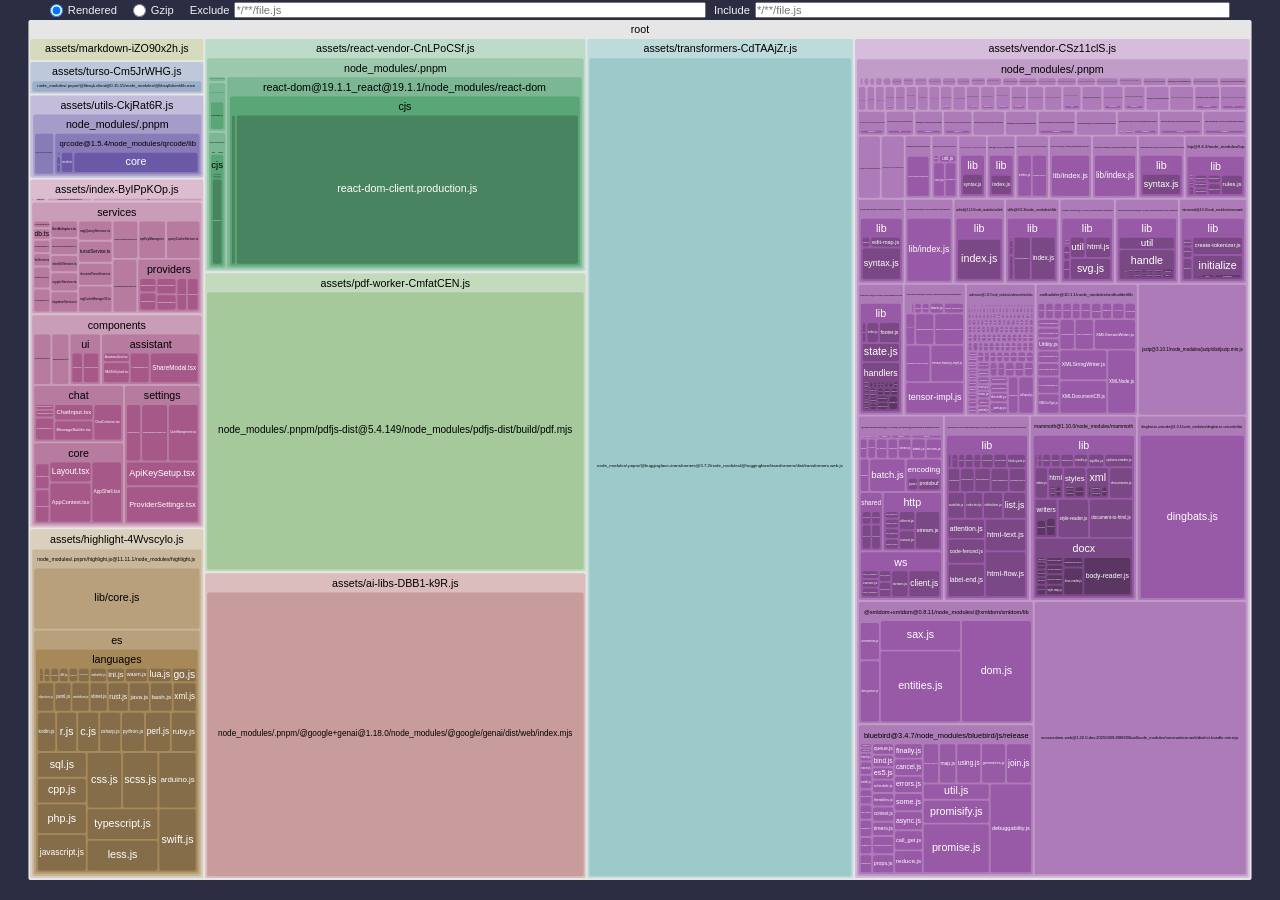
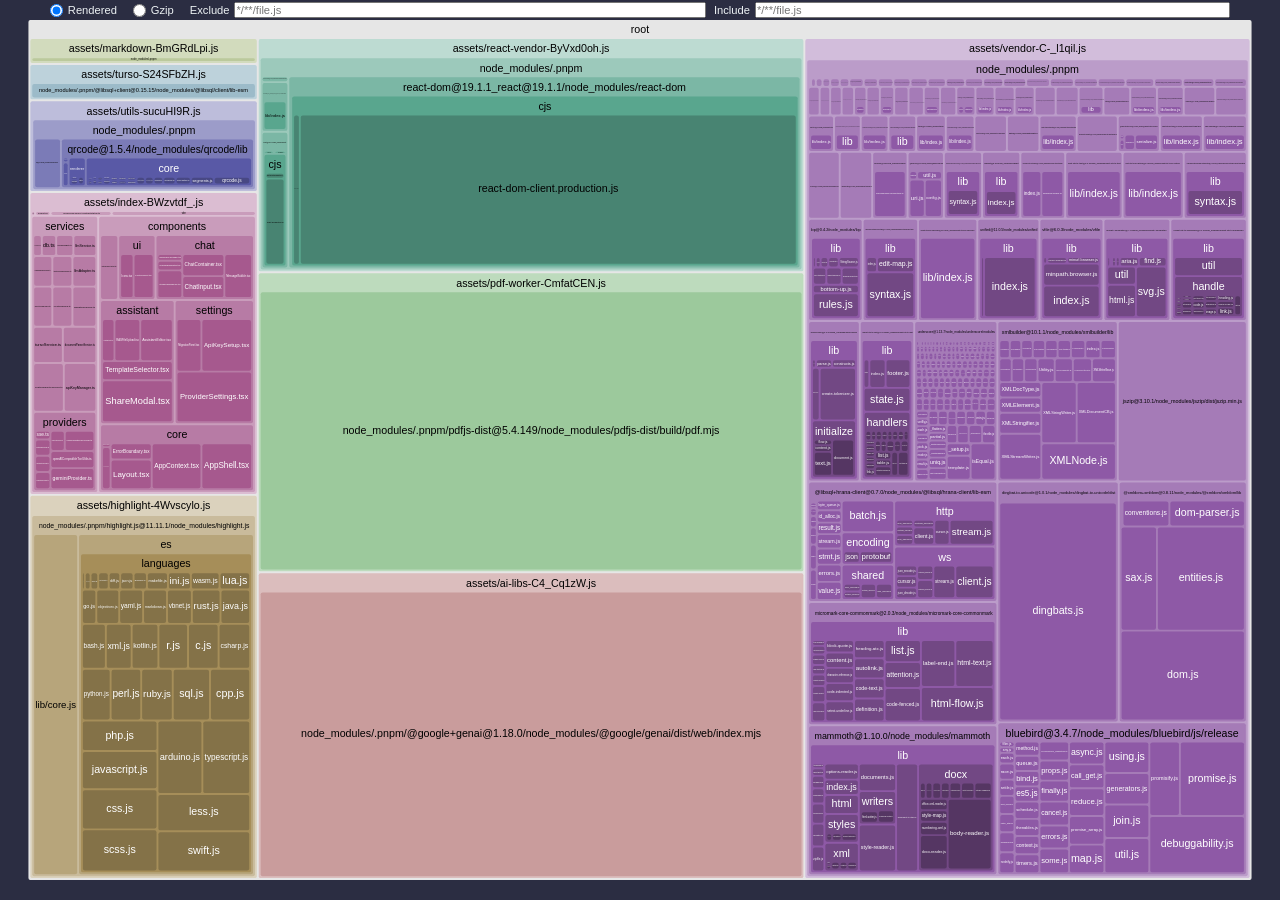
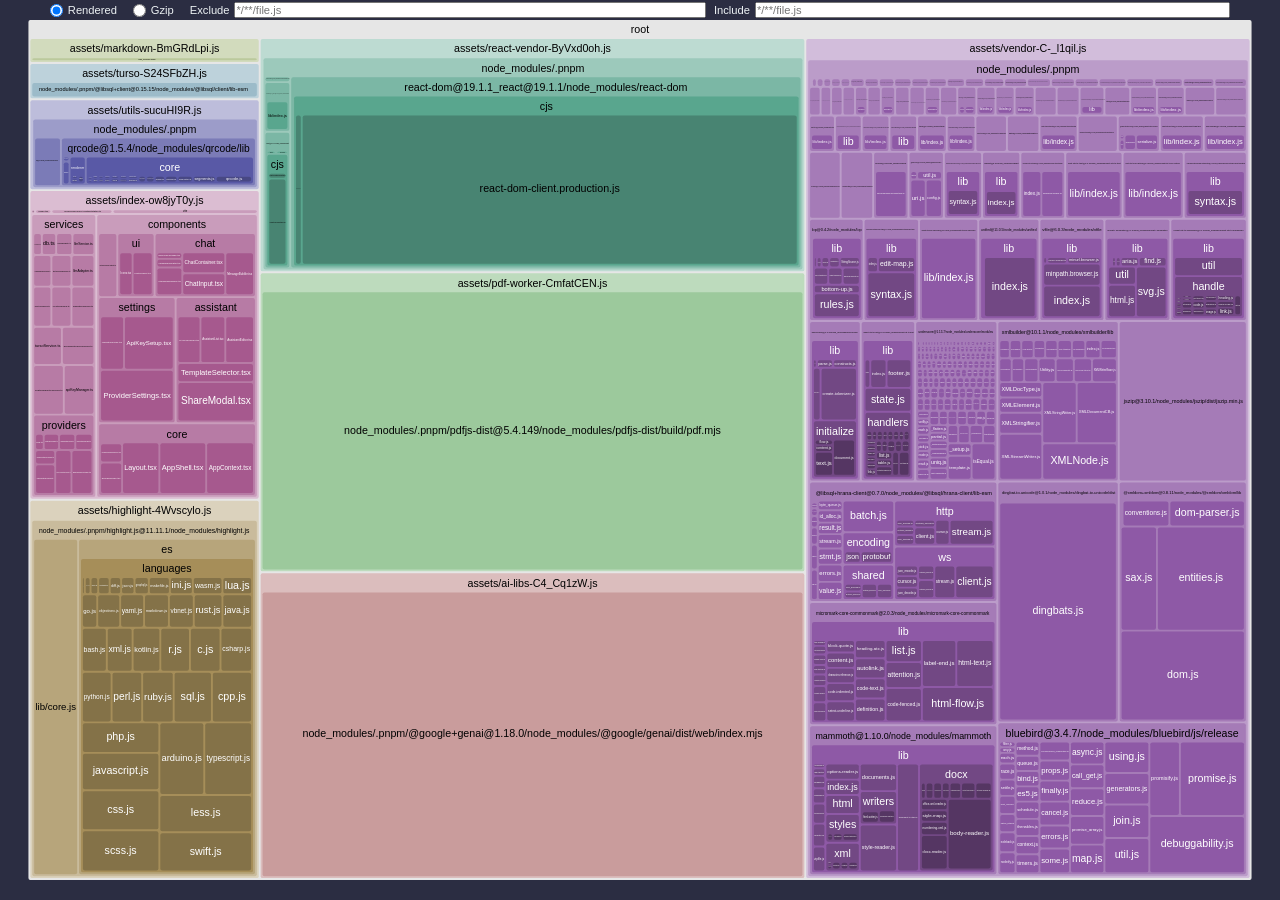
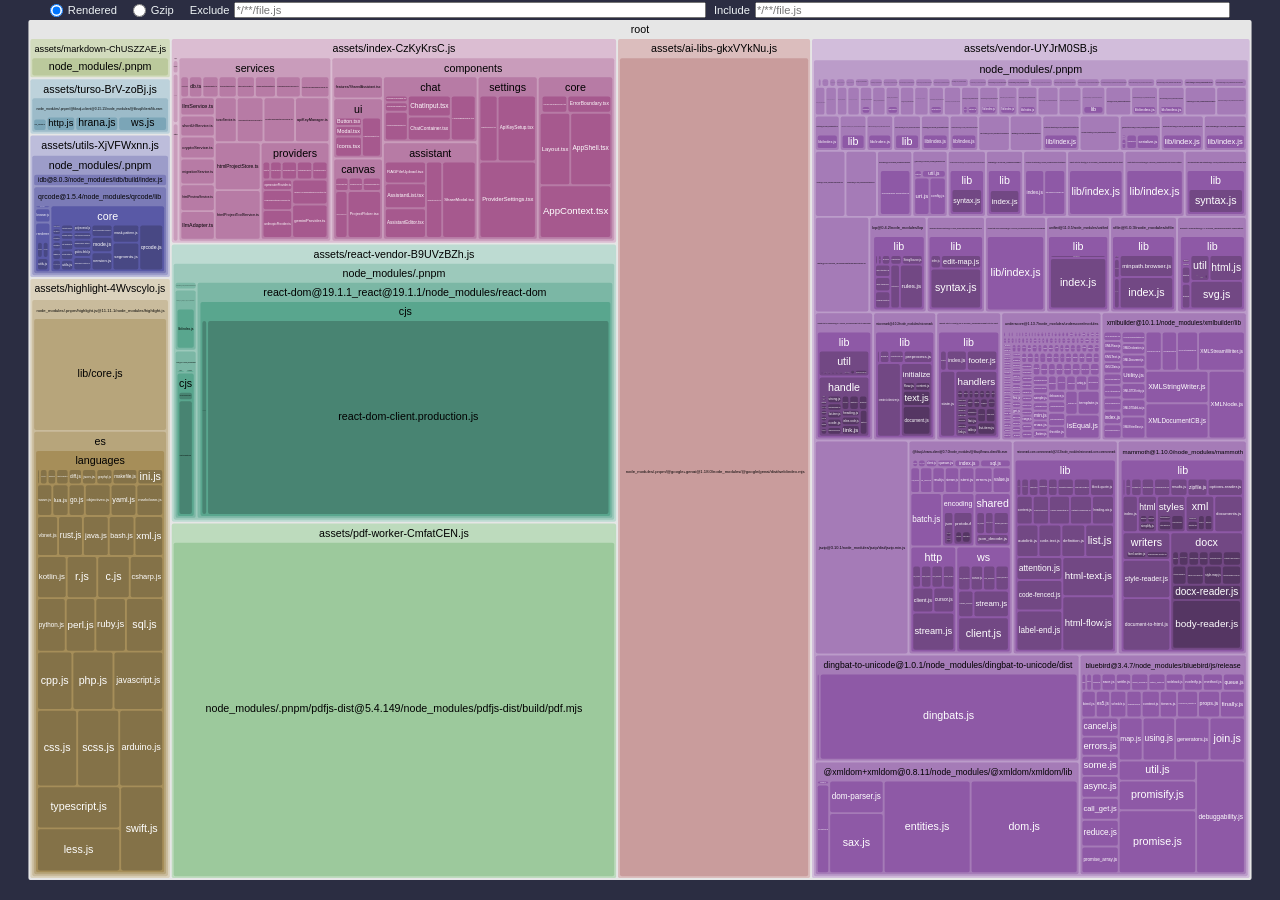
